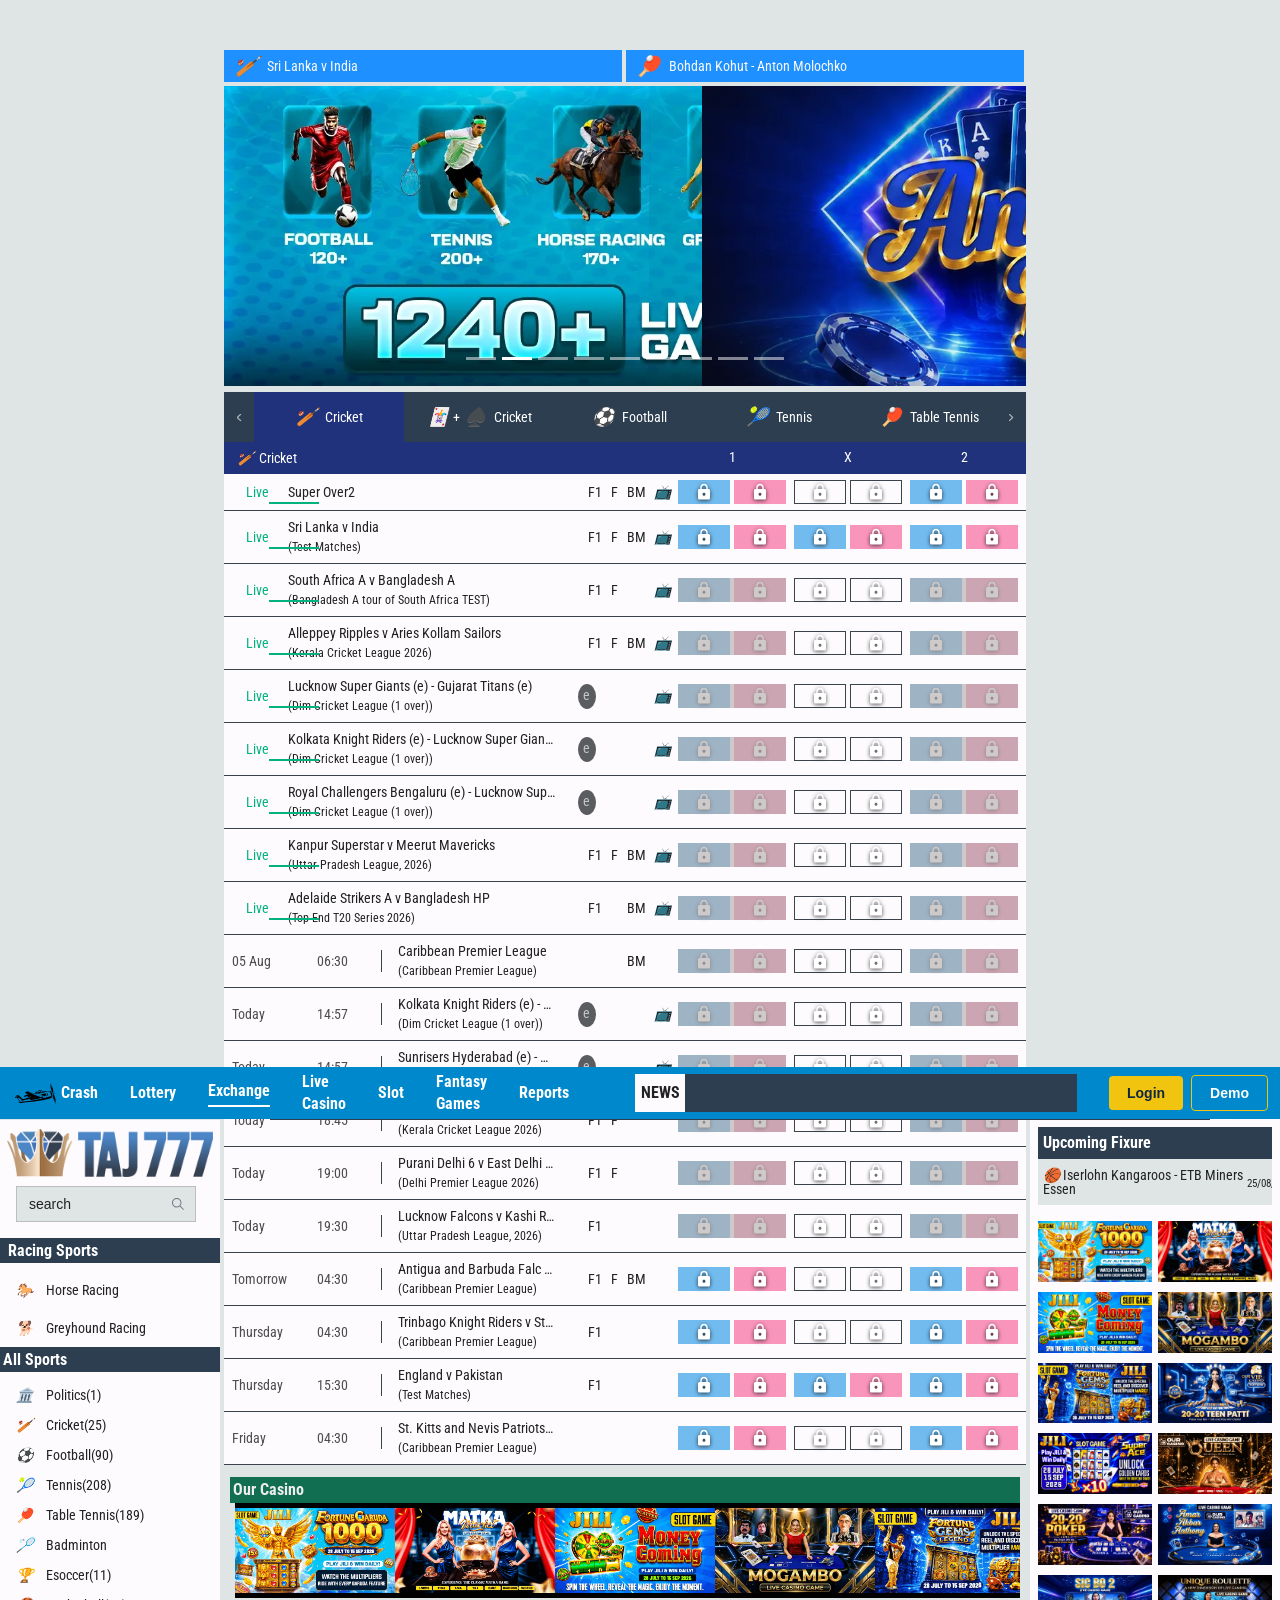
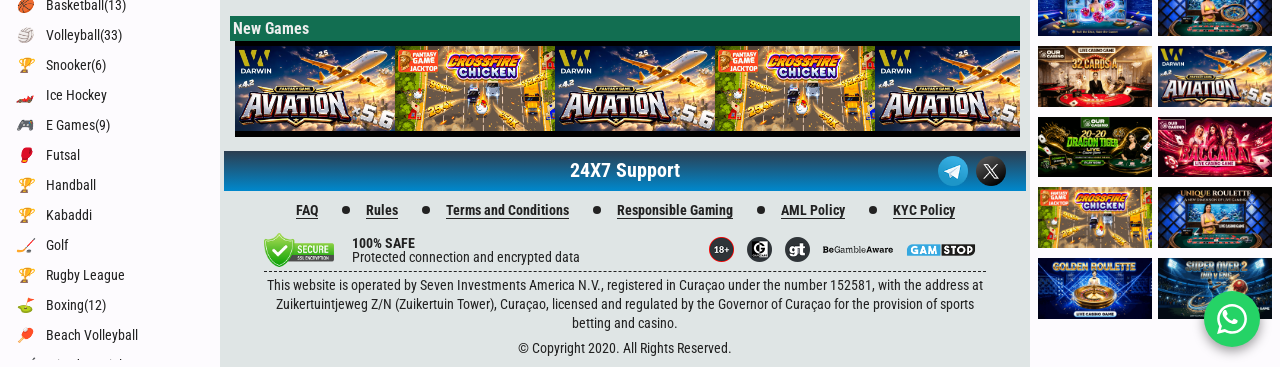
==== index.html @ 81fc6215 "Initial commit" ====
<!DOCTYPE html>

<html lang="en" data-theme="" style="--app-height: 100vh;"><head><meta http-equiv="Content-Type" content="text/html; charset=UTF-8"><title>TAJ777 - Cricket, Sports, Casino &amp; Exchange</title><meta name="theme-color" content="#0a2b4b"><meta name="viewport" content="width=device-width,initial-scale=1, maximum-scale=1, user-scalable=no"><link rel="icon" href="./sport_files/logo.png"><style>.balance,.bal-point,.username-info,.point-inner-user,.point-inner-user-bal,.point-inner-user-icons,.header-right,.header-right-point,.btn-login,.btn-demo{display:none !important;visibility:hidden !important;opacity:0 !important;width:0 !important;height:0 !important;overflow:hidden !important}</style><script>(function(){function r(){['.balance','.bal-point','.username-info','.point-inner-user','.point-inner-user-bal','.point-inner-user-icons','.header-right','.header-right-point'].forEach(s=>document.querySelectorAll(s).forEach(e=>e.remove()))}r();document.addEventListener('DOMContentLoaded',r);setTimeout(r,500);setTimeout(r,1500);const h=document.querySelector('header,.header,.header-top');if(h)new MutationObserver(r).observe(h,{childList:true,subtree:true});})()</script><script src="./sport_files/jquery-3.5.1.min.js.download" integrity="sha256-9/aliU8dGd2tb6OSsuzixeV4y/faTqgFtohetphbbj0=" crossorigin="anonymous" type="text/javascript"></script>
<meta name="google-site-verification" content="1-OTLyZAJlIJIV-eXb4fE2GE57vMJOeX9lQuMz_2U-U">


<script src="./sport_files/lottie_svg.min.js.download" type="text/javascript"></script><script async="" type="text/javascript">document.onreadystatechange = function () {
  var state = document.readyState
  if (state == 'complete') {
    document.querySelector('.point-main-loader').style.display = 'none';
  }
}</script><link rel="stylesheet" href="./sport_files/all.css"><link rel="stylesheet" href="./sport_files/bootstrap.min.css"><link rel="stylesheet" href="./sport_files/animate.css@3.5.1"><link rel="stylesheet" href="./sport_files/owl.carousel.min.css"><link rel="stylesheet" href="./sport_files/owl.theme.default.min.css"><link rel="stylesheet" href="./sport_files/control.css"><link rel="stylesheet" href="./sport_files/color.css"><link rel="stylesheet" href="./sport_files/style.css"><link rel="stylesheet" href="./sport_files/animation.css"><link rel="stylesheet" href="./sport_files/animation-mobile.css"><link rel="stylesheet" href="./sport_files/responsive.css"><link rel="stylesheet" href="./sport_files/main.css"><link rel="stylesheet" href="./sport_files/css2"><link rel="stylesheet" href="./sport_files/point-custom.css"><link rel="stylesheet" href="./sport_files/theme.css"><link rel="stylesheet" href="./sport_files/custom.css"><script type="text/javascript"></script><style>:root{--swal2-outline: 0 0 0 3px rgba(100, 150, 200, 0.5);--swal2-container-padding: 0.625em;--swal2-backdrop: rgba(0, 0, 0, 0.4);--swal2-backdrop-transition: background-color 0.15s;--swal2-width: 32em;--swal2-padding: 0 0 1.25em;--swal2-border: none;--swal2-border-radius: 0.3125rem;--swal2-background: white;--swal2-color: #545454;--swal2-show-animation: swal2-show 0.3s;--swal2-hide-animation: swal2-hide 0.15s forwards;--swal2-icon-zoom: 1;--swal2-title-padding: 0.8em 1em 0;--swal2-html-container-padding: 1em 1.6em 0.3em;--swal2-input-border: 1px solid #d9d9d9;--swal2-input-border-radius: 0.1875em;--swal2-input-box-shadow: inset 0 1px 1px rgba(0, 0, 0, 0.06), 0 0 0 3px transparent;--swal2-input-background: transparent;--swal2-input-transition: border-color 0.2s, box-shadow 0.2s;--swal2-input-hover-box-shadow: inset 0 1px 1px rgba(0, 0, 0, 0.06), 0 0 0 3px transparent;--swal2-input-focus-border: 1px solid #b4dbed;--swal2-input-focus-box-shadow: inset 0 1px 1px rgba(0, 0, 0, 0.06), 0 0 0 3px rgba(100, 150, 200, 0.5);--swal2-progress-step-background: #add8e6;--swal2-validation-message-background: #f0f0f0;--swal2-validation-message-color: #666;--swal2-footer-border-color: #eee;--swal2-footer-background: transparent;--swal2-footer-color: inherit;--swal2-timer-progress-bar-background: rgba(0, 0, 0, 0.3);--swal2-close-button-position: initial;--swal2-close-button-inset: auto;--swal2-close-button-font-size: 2.5em;--swal2-close-button-color: #ccc;--swal2-close-button-transition: color 0.2s, box-shadow 0.2s;--swal2-close-button-outline: initial;--swal2-close-button-box-shadow: inset 0 0 0 3px transparent;--swal2-close-button-focus-box-shadow: inset var(--swal2-outline);--swal2-close-button-hover-transform: none;--swal2-actions-justify-content: center;--swal2-actions-width: auto;--swal2-actions-margin: 1.25em auto 0;--swal2-actions-padding: 0;--swal2-actions-border-radius: 0;--swal2-actions-background: transparent;--swal2-action-button-transition: background-color 0.2s, box-shadow 0.2s;--swal2-action-button-hover: black 10%;--swal2-action-button-active: black 10%;--swal2-confirm-button-box-shadow: none;--swal2-confirm-button-border-radius: 0.25em;--swal2-confirm-button-background-color: #7066e0;--swal2-confirm-button-color: #fff;--swal2-deny-button-box-shadow: none;--swal2-deny-button-border-radius: 0.25em;--swal2-deny-button-background-color: #dc3741;--swal2-deny-button-color: #fff;--swal2-cancel-button-box-shadow: none;--swal2-cancel-button-border-radius: 0.25em;--swal2-cancel-button-background-color: #6e7881;--swal2-cancel-button-color: #fff;--swal2-toast-show-animation: swal2-toast-show 0.5s;--swal2-toast-hide-animation: swal2-toast-hide 0.1s forwards;--swal2-toast-border: none;--swal2-toast-box-shadow: 0 0 1px hsl(0deg 0% 0% / 0.075), 0 1px 2px hsl(0deg 0% 0% / 0.075), 1px 2px 4px hsl(0deg 0% 0% / 0.075), 1px 3px 8px hsl(0deg 0% 0% / 0.075), 2px 4px 16px hsl(0deg 0% 0% / 0.075)}[data-swal2-theme=dark]{--swal2-dark-theme-black: #19191a;--swal2-dark-theme-white: #e1e1e1;--swal2-background: var(--swal2-dark-theme-black);--swal2-color: var(--swal2-dark-theme-white);--swal2-footer-border-color: #555;--swal2-input-background: color-mix(in srgb, var(--swal2-dark-theme-black), var(--swal2-dark-theme-white) 10%);--swal2-validation-message-background: color-mix( in srgb, var(--swal2-dark-theme-black), var(--swal2-dark-theme-white) 10% );--swal2-validation-message-color: var(--swal2-dark-theme-white);--swal2-timer-progress-bar-background: rgba(255, 255, 255, 0.7)}@media(prefers-color-scheme: dark){[data-swal2-theme=auto]{--swal2-dark-theme-black: #19191a;--swal2-dark-theme-white: #e1e1e1;--swal2-background: var(--swal2-dark-theme-black);--swal2-color: var(--swal2-dark-theme-white);--swal2-footer-border-color: #555;--swal2-input-background: color-mix(in srgb, var(--swal2-dark-theme-black), var(--swal2-dark-theme-white) 10%);--swal2-validation-message-background: color-mix( in srgb, var(--swal2-dark-theme-black), var(--swal2-dark-theme-white) 10% );--swal2-validation-message-color: var(--swal2-dark-theme-white);--swal2-timer-progress-bar-background: rgba(255, 255, 255, 0.7)}}body.swal2-shown:not(.swal2-no-backdrop,.swal2-toast-shown){overflow:hidden}body.swal2-height-auto{height:auto !important}body.swal2-no-backdrop .swal2-container{background-color:rgba(0,0,0,0) !important;pointer-events:none}body.swal2-no-backdrop .swal2-container .swal2-popup{pointer-events:auto}body.swal2-no-backdrop .swal2-container .swal2-modal{box-shadow:0 0 10px var(--swal2-backdrop)}body.swal2-toast-shown .swal2-container{box-sizing:border-box;width:360px;max-width:100%;background-color:rgba(0,0,0,0);pointer-events:none}body.swal2-toast-shown .swal2-container.swal2-top{inset:0 auto auto 50%;transform:translateX(-50%)}body.swal2-toast-shown .swal2-container.swal2-top-end,body.swal2-toast-shown .swal2-container.swal2-top-right{inset:0 0 auto auto}body.swal2-toast-shown .swal2-container.swal2-top-start,body.swal2-toast-shown .swal2-container.swal2-top-left{inset:0 auto auto 0}body.swal2-toast-shown .swal2-container.swal2-center-start,body.swal2-toast-shown .swal2-container.swal2-center-left{inset:50% auto auto 0;transform:translateY(-50%)}body.swal2-toast-shown .swal2-container.swal2-center{inset:50% auto auto 50%;transform:translate(-50%, -50%)}body.swal2-toast-shown .swal2-container.swal2-center-end,body.swal2-toast-shown .swal2-container.swal2-center-right{inset:50% 0 auto auto;transform:translateY(-50%)}body.swal2-toast-shown .swal2-container.swal2-bottom-start,body.swal2-toast-shown .swal2-container.swal2-bottom-left{inset:auto auto 0 0}body.swal2-toast-shown .swal2-container.swal2-bottom{inset:auto auto 0 50%;transform:translateX(-50%)}body.swal2-toast-shown .swal2-container.swal2-bottom-end,body.swal2-toast-shown .swal2-container.swal2-bottom-right{inset:auto 0 0 auto}@media print{body.swal2-shown:not(.swal2-no-backdrop,.swal2-toast-shown){overflow-y:scroll !important}body.swal2-shown:not(.swal2-no-backdrop,.swal2-toast-shown)>[aria-hidden=true]{display:none}body.swal2-shown:not(.swal2-no-backdrop,.swal2-toast-shown) .swal2-container{position:static !important}}div:where(.swal2-container){display:grid;position:fixed;z-index:1060;inset:0;box-sizing:border-box;grid-template-areas:"top-start     top            top-end" "center-start  center         center-end" "bottom-start  bottom-center  bottom-end";grid-template-rows:minmax(min-content, auto) minmax(min-content, auto) minmax(min-content, auto);height:100%;padding:var(--swal2-container-padding);overflow-x:hidden;transition:var(--swal2-backdrop-transition);-webkit-overflow-scrolling:touch}div:where(.swal2-container).swal2-backdrop-show,div:where(.swal2-container).swal2-noanimation{background:var(--swal2-backdrop)}div:where(.swal2-container).swal2-backdrop-hide{background:rgba(0,0,0,0) !important}div:where(.swal2-container).swal2-top-start,div:where(.swal2-container).swal2-center-start,div:where(.swal2-container).swal2-bottom-start{grid-template-columns:minmax(0, 1fr) auto auto}div:where(.swal2-container).swal2-top,div:where(.swal2-container).swal2-center,div:where(.swal2-container).swal2-bottom{grid-template-columns:auto minmax(0, 1fr) auto}div:where(.swal2-container).swal2-top-end,div:where(.swal2-container).swal2-center-end,div:where(.swal2-container).swal2-bottom-end{grid-template-columns:auto auto minmax(0, 1fr)}div:where(.swal2-container).swal2-top-start>.swal2-popup{align-self:start}div:where(.swal2-container).swal2-top>.swal2-popup{grid-column:2;place-self:start center}div:where(.swal2-container).swal2-top-end>.swal2-popup,div:where(.swal2-container).swal2-top-right>.swal2-popup{grid-column:3;place-self:start end}div:where(.swal2-container).swal2-center-start>.swal2-popup,div:where(.swal2-container).swal2-center-left>.swal2-popup{grid-row:2;align-self:center}div:where(.swal2-container).swal2-center>.swal2-popup{grid-column:2;grid-row:2;place-self:center center}div:where(.swal2-container).swal2-center-end>.swal2-popup,div:where(.swal2-container).swal2-center-right>.swal2-popup{grid-column:3;grid-row:2;place-self:center end}div:where(.swal2-container).swal2-bottom-start>.swal2-popup,div:where(.swal2-container).swal2-bottom-left>.swal2-popup{grid-column:1;grid-row:3;align-self:end}div:where(.swal2-container).swal2-bottom>.swal2-popup{grid-column:2;grid-row:3;place-self:end center}div:where(.swal2-container).swal2-bottom-end>.swal2-popup,div:where(.swal2-container).swal2-bottom-right>.swal2-popup{grid-column:3;grid-row:3;place-self:end end}div:where(.swal2-container).swal2-grow-row>.swal2-popup,div:where(.swal2-container).swal2-grow-fullscreen>.swal2-popup{grid-column:1/4;width:100%}div:where(.swal2-container).swal2-grow-column>.swal2-popup,div:where(.swal2-container).swal2-grow-fullscreen>.swal2-popup{grid-row:1/4;align-self:stretch}div:where(.swal2-container).swal2-no-transition{transition:none !important}div:where(.swal2-container)[popover]{width:auto;border:0}div:where(.swal2-container) div:where(.swal2-popup){display:none;position:relative;box-sizing:border-box;grid-template-columns:minmax(0, 100%);width:var(--swal2-width);max-width:100%;padding:var(--swal2-padding);border:var(--swal2-border);border-radius:var(--swal2-border-radius);background:var(--swal2-background);color:var(--swal2-color);font-family:inherit;font-size:1rem}div:where(.swal2-container) div:where(.swal2-popup):focus{outline:none}div:where(.swal2-container) div:where(.swal2-popup).swal2-loading{overflow-y:hidden}div:where(.swal2-container) div:where(.swal2-popup).swal2-draggable{cursor:grab}div:where(.swal2-container) div:where(.swal2-popup).swal2-draggable div:where(.swal2-icon){cursor:grab}div:where(.swal2-container) div:where(.swal2-popup).swal2-dragging{cursor:grabbing}div:where(.swal2-container) div:where(.swal2-popup).swal2-dragging div:where(.swal2-icon){cursor:grabbing}div:where(.swal2-container) h2:where(.swal2-title){position:relative;max-width:100%;margin:0;padding:var(--swal2-title-padding);color:inherit;font-size:1.875em;font-weight:600;text-align:center;text-transform:none;overflow-wrap:break-word;cursor:initial}div:where(.swal2-container) div:where(.swal2-actions){display:flex;z-index:1;box-sizing:border-box;flex-wrap:wrap;align-items:center;justify-content:var(--swal2-actions-justify-content);width:var(--swal2-actions-width);margin:var(--swal2-actions-margin);padding:var(--swal2-actions-padding);border-radius:var(--swal2-actions-border-radius);background:var(--swal2-actions-background)}div:where(.swal2-container) div:where(.swal2-loader){display:none;align-items:center;justify-content:center;width:2.2em;height:2.2em;margin:0 1.875em;animation:swal2-rotate-loading 1.5s linear 0s infinite normal;border-width:.25em;border-style:solid;border-radius:100%;border-color:#2778c4 rgba(0,0,0,0) #2778c4 rgba(0,0,0,0)}div:where(.swal2-container) button:where(.swal2-styled){margin:.3125em;padding:.625em 1.1em;transition:var(--swal2-action-button-transition);border:none;box-shadow:0 0 0 3px rgba(0,0,0,0);font-weight:500}div:where(.swal2-container) button:where(.swal2-styled):not([disabled]){cursor:pointer}div:where(.swal2-container) button:where(.swal2-styled):where(.swal2-confirm){border-radius:var(--swal2-confirm-button-border-radius);background:initial;background-color:var(--swal2-confirm-button-background-color);box-shadow:var(--swal2-confirm-button-box-shadow);color:var(--swal2-confirm-button-color);font-size:1em}div:where(.swal2-container) button:where(.swal2-styled):where(.swal2-confirm):hover{background-color:color-mix(in srgb, var(--swal2-confirm-button-background-color), var(--swal2-action-button-hover))}div:where(.swal2-container) button:where(.swal2-styled):where(.swal2-confirm):active{background-color:color-mix(in srgb, var(--swal2-confirm-button-background-color), var(--swal2-action-button-active))}div:where(.swal2-container) button:where(.swal2-styled):where(.swal2-deny){border-radius:var(--swal2-deny-button-border-radius);background:initial;background-color:var(--swal2-deny-button-background-color);box-shadow:var(--swal2-deny-button-box-shadow);color:var(--swal2-deny-button-color);font-size:1em}div:where(.swal2-container) button:where(.swal2-styled):where(.swal2-deny):hover{background-color:color-mix(in srgb, var(--swal2-deny-button-background-color), var(--swal2-action-button-hover))}div:where(.swal2-container) button:where(.swal2-styled):where(.swal2-deny):active{background-color:color-mix(in srgb, var(--swal2-deny-button-background-color), var(--swal2-action-button-active))}div:where(.swal2-container) button:where(.swal2-styled):where(.swal2-cancel){border-radius:var(--swal2-cancel-button-border-radius);background:initial;background-color:var(--swal2-cancel-button-background-color);box-shadow:var(--swal2-cancel-button-box-shadow);color:var(--swal2-cancel-button-color);font-size:1em}div:where(.swal2-container) button:where(.swal2-styled):where(.swal2-cancel):hover{background-color:color-mix(in srgb, var(--swal2-cancel-button-background-color), var(--swal2-action-button-hover))}div:where(.swal2-container) button:where(.swal2-styled):where(.swal2-cancel):active{background-color:color-mix(in srgb, var(--swal2-cancel-button-background-color), var(--swal2-action-button-active))}div:where(.swal2-container) button:where(.swal2-styled):focus-visible{outline:none;box-shadow:var(--swal2-action-button-focus-box-shadow)}div:where(.swal2-container) button:where(.swal2-styled)[disabled]:not(.swal2-loading){opacity:.4}div:where(.swal2-container) button:where(.swal2-styled)::-moz-focus-inner{border:0}div:where(.swal2-container) div:where(.swal2-footer){margin:1em 0 0;padding:1em 1em 0;border-top:1px solid var(--swal2-footer-border-color);background:var(--swal2-footer-background);color:var(--swal2-footer-color);font-size:1em;text-align:center;cursor:initial}div:where(.swal2-container) .swal2-timer-progress-bar-container{position:absolute;right:0;bottom:0;left:0;grid-column:auto !important;overflow:hidden;border-bottom-right-radius:var(--swal2-border-radius);border-bottom-left-radius:var(--swal2-border-radius)}div:where(.swal2-container) div:where(.swal2-timer-progress-bar){width:100%;height:.25em;background:var(--swal2-timer-progress-bar-background)}div:where(.swal2-container) img:where(.swal2-image){max-width:100%;margin:2em auto 1em;cursor:initial}div:where(.swal2-container) button:where(.swal2-close){position:var(--swal2-close-button-position);inset:var(--swal2-close-button-inset);z-index:2;align-items:center;justify-content:center;width:1.2em;height:1.2em;margin-top:0;margin-right:0;margin-bottom:-1.2em;padding:0;overflow:hidden;transition:var(--swal2-close-button-transition);border:none;border-radius:var(--swal2-border-radius);outline:var(--swal2-close-button-outline);background:rgba(0,0,0,0);color:var(--swal2-close-button-color);font-family:monospace;font-size:var(--swal2-close-button-font-size);cursor:pointer;justify-self:end}div:where(.swal2-container) button:where(.swal2-close):hover{transform:var(--swal2-close-button-hover-transform);background:rgba(0,0,0,0);color:#f27474}div:where(.swal2-container) button:where(.swal2-close):focus-visible{outline:none;box-shadow:var(--swal2-close-button-focus-box-shadow)}div:where(.swal2-container) button:where(.swal2-close)::-moz-focus-inner{border:0}div:where(.swal2-container) div:where(.swal2-html-container){z-index:1;justify-content:center;margin:0;padding:var(--swal2-html-container-padding);overflow:auto;color:inherit;font-size:1.125em;font-weight:normal;line-height:normal;text-align:center;overflow-wrap:break-word;word-break:break-word;cursor:initial}div:where(.swal2-container) input:where(.swal2-input),div:where(.swal2-container) input:where(.swal2-file),div:where(.swal2-container) textarea:where(.swal2-textarea),div:where(.swal2-container) select:where(.swal2-select),div:where(.swal2-container) div:where(.swal2-radio),div:where(.swal2-container) label:where(.swal2-checkbox){margin:1em 2em 3px}div:where(.swal2-container) input:where(.swal2-input),div:where(.swal2-container) input:where(.swal2-file),div:where(.swal2-container) textarea:where(.swal2-textarea){box-sizing:border-box;width:auto;transition:var(--swal2-input-transition);border:var(--swal2-input-border);border-radius:var(--swal2-input-border-radius);background:var(--swal2-input-background);box-shadow:var(--swal2-input-box-shadow);color:inherit;font-size:1.125em}div:where(.swal2-container) input:where(.swal2-input).swal2-inputerror,div:where(.swal2-container) input:where(.swal2-file).swal2-inputerror,div:where(.swal2-container) textarea:where(.swal2-textarea).swal2-inputerror{border-color:#f27474 !important;box-shadow:0 0 2px #f27474 !important}div:where(.swal2-container) input:where(.swal2-input):hover,div:where(.swal2-container) input:where(.swal2-file):hover,div:where(.swal2-container) textarea:where(.swal2-textarea):hover{box-shadow:var(--swal2-input-hover-box-shadow)}div:where(.swal2-container) input:where(.swal2-input):focus,div:where(.swal2-container) input:where(.swal2-file):focus,div:where(.swal2-container) textarea:where(.swal2-textarea):focus{border:var(--swal2-input-focus-border);outline:none;box-shadow:var(--swal2-input-focus-box-shadow)}div:where(.swal2-container) input:where(.swal2-input)::placeholder,div:where(.swal2-container) input:where(.swal2-file)::placeholder,div:where(.swal2-container) textarea:where(.swal2-textarea)::placeholder{color:#ccc}div:where(.swal2-container) .swal2-range{margin:1em 2em 3px;background:var(--swal2-background)}div:where(.swal2-container) .swal2-range input{width:80%}div:where(.swal2-container) .swal2-range output{width:20%;color:inherit;font-weight:600;text-align:center}div:where(.swal2-container) .swal2-range input,div:where(.swal2-container) .swal2-range output{height:2.625em;padding:0;font-size:1.125em;line-height:2.625em}div:where(.swal2-container) .swal2-input{height:2.625em;padding:0 .75em}div:where(.swal2-container) .swal2-file{width:75%;margin-right:auto;margin-left:auto;background:var(--swal2-input-background);font-size:1.125em}div:where(.swal2-container) .swal2-textarea{height:6.75em;padding:.75em}div:where(.swal2-container) .swal2-select{min-width:50%;max-width:100%;padding:.375em .625em;background:var(--swal2-input-background);color:inherit;font-size:1.125em}div:where(.swal2-container) .swal2-radio,div:where(.swal2-container) .swal2-checkbox{align-items:center;justify-content:center;background:var(--swal2-background);color:inherit}div:where(.swal2-container) .swal2-radio label,div:where(.swal2-container) .swal2-checkbox label{margin:0 .6em;font-size:1.125em}div:where(.swal2-container) .swal2-radio input,div:where(.swal2-container) .swal2-checkbox input{flex-shrink:0;margin:0 .4em}div:where(.swal2-container) label:where(.swal2-input-label){display:flex;justify-content:center;margin:1em auto 0}div:where(.swal2-container) div:where(.swal2-validation-message){align-items:center;justify-content:center;margin:1em 0 0;padding:.625em;overflow:hidden;background:var(--swal2-validation-message-background);color:var(--swal2-validation-message-color);font-size:1em;font-weight:300}div:where(.swal2-container) div:where(.swal2-validation-message)::before{content:"!";display:inline-block;width:1.5em;min-width:1.5em;height:1.5em;margin:0 .625em;border-radius:50%;background-color:#f27474;color:#fff;font-weight:600;line-height:1.5em;text-align:center}div:where(.swal2-container) .swal2-progress-steps{flex-wrap:wrap;align-items:center;max-width:100%;margin:1.25em auto;padding:0;background:rgba(0,0,0,0);font-weight:600}div:where(.swal2-container) .swal2-progress-steps li{display:inline-block;position:relative}div:where(.swal2-container) .swal2-progress-steps .swal2-progress-step{z-index:20;flex-shrink:0;width:2em;height:2em;border-radius:2em;background:#2778c4;color:#fff;line-height:2em;text-align:center}div:where(.swal2-container) .swal2-progress-steps .swal2-progress-step.swal2-active-progress-step{background:#2778c4}div:where(.swal2-container) .swal2-progress-steps .swal2-progress-step.swal2-active-progress-step~.swal2-progress-step{background:var(--swal2-progress-step-background);color:#fff}div:where(.swal2-container) .swal2-progress-steps .swal2-progress-step.swal2-active-progress-step~.swal2-progress-step-line{background:var(--swal2-progress-step-background)}div:where(.swal2-container) .swal2-progress-steps .swal2-progress-step-line{z-index:10;flex-shrink:0;width:2.5em;height:.4em;margin:0 -1px;background:#2778c4}div:where(.swal2-icon){position:relative;box-sizing:content-box;justify-content:center;width:5em;height:5em;margin:2.5em auto .6em;zoom:var(--swal2-icon-zoom);border:.25em solid rgba(0,0,0,0);border-radius:50%;border-color:#000;font-family:inherit;line-height:5em;cursor:default;user-select:none}div:where(.swal2-icon) .swal2-icon-content{display:flex;align-items:center;font-size:3.75em}div:where(.swal2-icon).swal2-error{border-color:#f27474;color:#f27474}div:where(.swal2-icon).swal2-error .swal2-x-mark{position:relative;flex-grow:1}div:where(.swal2-icon).swal2-error [class^=swal2-x-mark-line]{display:block;position:absolute;top:2.3125em;width:2.9375em;height:.3125em;border-radius:.125em;background-color:#f27474}div:where(.swal2-icon).swal2-error [class^=swal2-x-mark-line][class$=left]{left:1.0625em;transform:rotate(45deg)}div:where(.swal2-icon).swal2-error [class^=swal2-x-mark-line][class$=right]{right:1em;transform:rotate(-45deg)}div:where(.swal2-icon).swal2-error.swal2-icon-show{animation:swal2-animate-error-icon .5s}div:where(.swal2-icon).swal2-error.swal2-icon-show .swal2-x-mark{animation:swal2-animate-error-x-mark .5s}div:where(.swal2-icon).swal2-warning{border-color:#f8bb86;color:#f8bb86}div:where(.swal2-icon).swal2-warning.swal2-icon-show{animation:swal2-animate-error-icon .5s}div:where(.swal2-icon).swal2-warning.swal2-icon-show .swal2-icon-content{animation:swal2-animate-i-mark .5s}div:where(.swal2-icon).swal2-info{border-color:#3fc3ee;color:#3fc3ee}div:where(.swal2-icon).swal2-info.swal2-icon-show{animation:swal2-animate-error-icon .5s}div:where(.swal2-icon).swal2-info.swal2-icon-show .swal2-icon-content{animation:swal2-animate-i-mark .8s}div:where(.swal2-icon).swal2-question{border-color:#87adbd;color:#87adbd}div:where(.swal2-icon).swal2-question.swal2-icon-show{animation:swal2-animate-error-icon .5s}div:where(.swal2-icon).swal2-question.swal2-icon-show .swal2-icon-content{animation:swal2-animate-question-mark .8s}div:where(.swal2-icon).swal2-success{border-color:#a5dc86;color:#a5dc86}div:where(.swal2-icon).swal2-success [class^=swal2-success-circular-line]{position:absolute;width:3.75em;height:7.5em;border-radius:50%}div:where(.swal2-icon).swal2-success [class^=swal2-success-circular-line][class$=left]{top:-0.4375em;left:-2.0635em;transform:rotate(-45deg);transform-origin:3.75em 3.75em;border-radius:7.5em 0 0 7.5em}div:where(.swal2-icon).swal2-success [class^=swal2-success-circular-line][class$=right]{top:-0.6875em;left:1.875em;transform:rotate(-45deg);transform-origin:0 3.75em;border-radius:0 7.5em 7.5em 0}div:where(.swal2-icon).swal2-success .swal2-success-ring{position:absolute;z-index:2;top:-0.25em;left:-0.25em;box-sizing:content-box;width:100%;height:100%;border:.25em solid rgba(165,220,134,.3);border-radius:50%}div:where(.swal2-icon).swal2-success .swal2-success-fix{position:absolute;z-index:1;top:.5em;left:1.625em;width:.4375em;height:5.625em;transform:rotate(-45deg)}div:where(.swal2-icon).swal2-success [class^=swal2-success-line]{display:block;position:absolute;z-index:2;height:.3125em;border-radius:.125em;background-color:#a5dc86}div:where(.swal2-icon).swal2-success [class^=swal2-success-line][class$=tip]{top:2.875em;left:.8125em;width:1.5625em;transform:rotate(45deg)}div:where(.swal2-icon).swal2-success [class^=swal2-success-line][class$=long]{top:2.375em;right:.5em;width:2.9375em;transform:rotate(-45deg)}div:where(.swal2-icon).swal2-success.swal2-icon-show .swal2-success-line-tip{animation:swal2-animate-success-line-tip .75s}div:where(.swal2-icon).swal2-success.swal2-icon-show .swal2-success-line-long{animation:swal2-animate-success-line-long .75s}div:where(.swal2-icon).swal2-success.swal2-icon-show .swal2-success-circular-line-right{animation:swal2-rotate-success-circular-line 4.25s ease-in}[class^=swal2]{-webkit-tap-highlight-color:rgba(0,0,0,0)}.swal2-show{animation:var(--swal2-show-animation)}.swal2-hide{animation:var(--swal2-hide-animation)}.swal2-noanimation{transition:none}.swal2-scrollbar-measure{position:absolute;top:-9999px;width:50px;height:50px;overflow:scroll}.swal2-rtl .swal2-close{margin-right:initial;margin-left:0}.swal2-rtl .swal2-timer-progress-bar{right:0;left:auto}.swal2-toast{box-sizing:border-box;grid-column:1/4 !important;grid-row:1/4 !important;grid-template-columns:min-content auto min-content;padding:1em;overflow-y:hidden;border:var(--swal2-toast-border);background:var(--swal2-background);box-shadow:var(--swal2-toast-box-shadow);pointer-events:auto}.swal2-toast>*{grid-column:2}.swal2-toast h2:where(.swal2-title){margin:.5em 1em;padding:0;font-size:1em;text-align:initial}.swal2-toast .swal2-loading{justify-content:center}.swal2-toast input:where(.swal2-input){height:2em;margin:.5em;font-size:1em}.swal2-toast .swal2-validation-message{font-size:1em}.swal2-toast div:where(.swal2-footer){margin:.5em 0 0;padding:.5em 0 0;font-size:.8em}.swal2-toast button:where(.swal2-close){grid-column:3/3;grid-row:1/99;align-self:center;width:.8em;height:.8em;margin:0;font-size:2em}.swal2-toast div:where(.swal2-html-container){margin:.5em 1em;padding:0;overflow:initial;font-size:1em;text-align:initial}.swal2-toast div:where(.swal2-html-container):empty{padding:0}.swal2-toast .swal2-loader{grid-column:1;grid-row:1/99;align-self:center;width:2em;height:2em;margin:.25em}.swal2-toast .swal2-icon{grid-column:1;grid-row:1/99;align-self:center;width:2em;min-width:2em;height:2em;margin:0 .5em 0 0}.swal2-toast .swal2-icon .swal2-icon-content{display:flex;align-items:center;font-size:1.8em;font-weight:bold}.swal2-toast .swal2-icon.swal2-success .swal2-success-ring{width:2em;height:2em}.swal2-toast .swal2-icon.swal2-error [class^=swal2-x-mark-line]{top:.875em;width:1.375em}.swal2-toast .swal2-icon.swal2-error [class^=swal2-x-mark-line][class$=left]{left:.3125em}.swal2-toast .swal2-icon.swal2-error [class^=swal2-x-mark-line][class$=right]{right:.3125em}.swal2-toast div:where(.swal2-actions){justify-content:flex-start;height:auto;margin:0;margin-top:.5em;padding:0 .5em}.swal2-toast button:where(.swal2-styled){margin:.25em .5em;padding:.4em .6em;font-size:1em}.swal2-toast .swal2-success{border-color:#a5dc86}.swal2-toast .swal2-success [class^=swal2-success-circular-line]{position:absolute;width:1.6em;height:3em;border-radius:50%}.swal2-toast .swal2-success [class^=swal2-success-circular-line][class$=left]{top:-0.8em;left:-0.5em;transform:rotate(-45deg);transform-origin:2em 2em;border-radius:4em 0 0 4em}.swal2-toast .swal2-success [class^=swal2-success-circular-line][class$=right]{top:-0.25em;left:.9375em;transform-origin:0 1.5em;border-radius:0 4em 4em 0}.swal2-toast .swal2-success .swal2-success-ring{width:2em;height:2em}.swal2-toast .swal2-success .swal2-success-fix{top:0;left:.4375em;width:.4375em;height:2.6875em}.swal2-toast .swal2-success [class^=swal2-success-line]{height:.3125em}.swal2-toast .swal2-success [class^=swal2-success-line][class$=tip]{top:1.125em;left:.1875em;width:.75em}.swal2-toast .swal2-success [class^=swal2-success-line][class$=long]{top:.9375em;right:.1875em;width:1.375em}.swal2-toast .swal2-success.swal2-icon-show .swal2-success-line-tip{animation:swal2-toast-animate-success-line-tip .75s}.swal2-toast .swal2-success.swal2-icon-show .swal2-success-line-long{animation:swal2-toast-animate-success-line-long .75s}.swal2-toast.swal2-show{animation:var(--swal2-toast-show-animation)}.swal2-toast.swal2-hide{animation:var(--swal2-toast-hide-animation)}@keyframes swal2-show{0%{transform:translate3d(0, -50px, 0) scale(0.9);opacity:0}100%{transform:translate3d(0, 0, 0) scale(1);opacity:1}}@keyframes swal2-hide{0%{transform:translate3d(0, 0, 0) scale(1);opacity:1}100%{transform:translate3d(0, -50px, 0) scale(0.9);opacity:0}}@keyframes swal2-animate-success-line-tip{0%{top:1.1875em;left:.0625em;width:0}54%{top:1.0625em;left:.125em;width:0}70%{top:2.1875em;left:-0.375em;width:3.125em}84%{top:3em;left:1.3125em;width:1.0625em}100%{top:2.8125em;left:.8125em;width:1.5625em}}@keyframes swal2-animate-success-line-long{0%{top:3.375em;right:2.875em;width:0}65%{top:3.375em;right:2.875em;width:0}84%{top:2.1875em;right:0;width:3.4375em}100%{top:2.375em;right:.5em;width:2.9375em}}@keyframes swal2-rotate-success-circular-line{0%{transform:rotate(-45deg)}5%{transform:rotate(-45deg)}12%{transform:rotate(-405deg)}100%{transform:rotate(-405deg)}}@keyframes swal2-animate-error-x-mark{0%{margin-top:1.625em;transform:scale(0.4);opacity:0}50%{margin-top:1.625em;transform:scale(0.4);opacity:0}80%{margin-top:-0.375em;transform:scale(1.15)}100%{margin-top:0;transform:scale(1);opacity:1}}@keyframes swal2-animate-error-icon{0%{transform:rotateX(100deg);opacity:0}100%{transform:rotateX(0deg);opacity:1}}@keyframes swal2-rotate-loading{0%{transform:rotate(0deg)}100%{transform:rotate(360deg)}}@keyframes swal2-animate-question-mark{0%{transform:rotateY(-360deg)}100%{transform:rotateY(0)}}@keyframes swal2-animate-i-mark{0%{transform:rotateZ(45deg);opacity:0}25%{transform:rotateZ(-25deg);opacity:.4}50%{transform:rotateZ(15deg);opacity:.8}75%{transform:rotateZ(-5deg);opacity:1}100%{transform:rotateX(0);opacity:1}}@keyframes swal2-toast-show{0%{transform:translateY(-0.625em) rotateZ(2deg)}33%{transform:translateY(0) rotateZ(-2deg)}66%{transform:translateY(0.3125em) rotateZ(2deg)}100%{transform:translateY(0) rotateZ(0deg)}}@keyframes swal2-toast-hide{100%{transform:rotateZ(1deg);opacity:0}}@keyframes swal2-toast-animate-success-line-tip{0%{top:.5625em;left:.0625em;width:0}54%{top:.125em;left:.125em;width:0}70%{top:.625em;left:-0.25em;width:1.625em}84%{top:1.0625em;left:.75em;width:.5em}100%{top:1.125em;left:.1875em;width:.75em}}@keyframes swal2-toast-animate-success-line-long{0%{top:1.625em;right:1.375em;width:0}65%{top:1.25em;right:.9375em;width:0}84%{top:.9375em;right:0;width:1.125em}100%{top:.9375em;right:.1875em;width:1.375em}}</style><style type="text/css">.hooper-slide {
  flex-shrink: 0;
  height: 100%;
  margin: 0;
  padding: 0;
  list-style: none;
}
.hooper-progress {
  position: absolute;
  top: 0;
  right: 0;
  left: 0;
  height: 4px;
  background-color: #efefef;
}
.hooper-progress-inner {
  height: 100%;
  background-color: #4285f4;
  transition: 300ms;
}
.hooper-pagination {
  position: absolute;
  bottom: 0;
  right: 50%;
  transform: translateX(50%);
  display: flex;
  padding: 5px 10px;
}
.hooper-indicators {
  display: flex;
  list-style: none;
  margin: 0;
  padding: 0;
}
.hooper-indicator:hover,
.hooper-indicator.is-active {
  background-color: #4285f4;
}
.hooper-indicator {
  margin: 0 2px;
  width: 12px;
  height: 4px;
  border-radius: 4px;
  border: none;
  padding: 0;
  background-color: #fff;
  cursor: pointer;
}
.hooper-pagination.is-vertical {
  bottom: auto;
  right: 0;
  top: 50%;
  transform: translateY(-50%);
}
.hooper-pagination.is-vertical .hooper-indicators {
  flex-direction: column;
}
.hooper-pagination.is-vertical .hooper-indicator {
  width: 6px;
}
.hooper-next,
.hooper-prev {
  background-color: transparent;
  border: none;
  padding: 1em;
  position: absolute;
  top: 50%;
  transform: translateY(-50%);
  cursor: pointer;
}
.hooper-next.is-disabled,
.hooper-prev.is-disabled {
  opacity: 0.3;
  cursor: not-allowed;
}
.hooper-next {
  right: 0;
}
.hooper-prev {
  left: 0;
}
.hooper-navigation.is-vertical .hooper-next {
  top: auto;
  bottom: 0;
  transform: initial;
}
.hooper-navigation.is-vertical .hooper-prev {
  top: 0;
  bottom: auto;
  right: 0;
  left: auto;
  transform: initial;
}
.hooper-navigation.is-rtl .hooper-prev {
  left: auto;
  right: 0;
}
.hooper-navigation.is-rtl .hooper-next {
  right: auto;
  left: 0;
}
.hooper {
  position: relative;
  box-sizing: border-box;
  width: 100%;
  height: 200px;
}
.hooper * {
  box-sizing: border-box;
}
.hooper-list {
  overflow: hidden;
  width: 100%;
  height: 100%;
}
.hooper-track {
  display: flex;
  box-sizing: border-box;
  width: 100%;
  height: 100%;
  padding: 0;
  margin: 0;
}
.hooper.is-vertical .hooper-track {
  flex-direction: column;
  height: 200px;
}

.hooper.is-rtl {
  direction: rtl;
}

.hooper-sr-only {
  position: absolute;
  width: 1px;
  height: 1px;
  padding: 0;
  margin: -1px;
  overflow: hidden;
  clip: rect(0, 0, 0, 0);
  border: 0;
}</style><style type="text/css">
.lds-ripple .fa-spinner[data-v-64a48d79]{
  font-size: 30px;
}
/* .lds-dual-ring {
  display: inline-block;
  width: 80px;
  height: 80px;
}
.lds-dual-ring:after {
  content: " ";
  display: block;
  width: 64px;
  height: 64px;
  margin: 8px;
  border-radius: 50%;
  border: 6px solid #fff;
  border-color: #fff transparent #fff transparent;
  animation: lds-dual-ring 1.2s linear infinite;
}
@keyframes lds-dual-ring {
  0% {
    transform: rotate(0deg);
  }
  100% {
    transform: rotate(360deg);
  }
} */
</style><style type="text/css">.bg-primary-after[data-v-e59be3b4]:after,.bg-primary-before[data-v-e59be3b4]:before,.bg-primary[data-v-e59be3b4]{background-color:#1e90ff}.bg-primary-after-transparency[data-v-e59be3b4]:after,.bg-primary-before-transparency[data-v-e59be3b4]:before,.bg-primary-transparency[data-v-e59be3b4]{background-color:rgba(30,144,255,.5)}.bg-secondary-after[data-v-e59be3b4]:after,.bg-secondary-before[data-v-e59be3b4]:before,.bg-secondary[data-v-e59be3b4]{background-color:#747474}.bg-secondary-after-transparency[data-v-e59be3b4]:after,.bg-secondary-before-transparency[data-v-e59be3b4]:before,.bg-secondary-transparency[data-v-e59be3b4]{background-color:hsla(0,0%,45.5%,.5)}.bg-third-after[data-v-e59be3b4]:after,.bg-third-before[data-v-e59be3b4]:before,.bg-third[data-v-e59be3b4]{background-color:#ccc}.bg-third-after-transparency[data-v-e59be3b4]:after,.bg-third-before-transparency[data-v-e59be3b4]:before,.bg-third-transparency[data-v-e59be3b4]{background-color:hsla(0,0%,80%,.5)}.bg-success-after[data-v-e59be3b4]:after,.bg-success-before[data-v-e59be3b4]:before,.bg-success[data-v-e59be3b4]{background-color:#9acd32}.bg-success-after-transparency[data-v-e59be3b4]:after,.bg-success-before-transparency[data-v-e59be3b4]:before,.bg-success-transparency[data-v-e59be3b4]{background-color:rgba(154,205,50,.5)}.bg-danger-after[data-v-e59be3b4]:after,.bg-danger-before[data-v-e59be3b4]:before,.bg-danger[data-v-e59be3b4]{background-color:#ff4500}.bg-danger-after-transparency[data-v-e59be3b4]:after,.bg-danger-before-transparency[data-v-e59be3b4]:before,.bg-danger-transparency[data-v-e59be3b4]{background-color:rgba(255,69,0,.5)}.bg-grey-after[data-v-e59be3b4]:after,.bg-grey-before[data-v-e59be3b4]:before,.bg-grey[data-v-e59be3b4]{background-color:#999}.bg-grey-after-transparency[data-v-e59be3b4]:after,.bg-grey-before-transparency[data-v-e59be3b4]:before,.bg-grey-transparency[data-v-e59be3b4]{background-color:hsla(0,0%,60%,.5)}.bg-info-after[data-v-e59be3b4]:after,.bg-info-before[data-v-e59be3b4]:before,.bg-info[data-v-e59be3b4]{background-color:#17a2b8}.bg-info-after-transparency[data-v-e59be3b4]:after,.bg-info-before-transparency[data-v-e59be3b4]:before,.bg-info-transparency[data-v-e59be3b4]{background-color:rgba(23,162,184,.5)}.bg-warning-after[data-v-e59be3b4]:after,.bg-warning-before[data-v-e59be3b4]:before,.bg-warning[data-v-e59be3b4]{background-color:#ffa300}.bg-warning-after-transparency[data-v-e59be3b4]:after,.bg-warning-before-transparency[data-v-e59be3b4]:before,.bg-warning-transparency[data-v-e59be3b4]{background-color:rgba(255,163,0,.5)}.bg-light-after[data-v-e59be3b4]:after,.bg-light-before[data-v-e59be3b4]:before,.bg-light[data-v-e59be3b4]{background-color:#f5f5f5}.bg-light-after-transparency[data-v-e59be3b4]:after,.bg-light-before-transparency[data-v-e59be3b4]:before,.bg-light-transparency[data-v-e59be3b4]{background-color:hsla(0,0%,96.1%,.5)}.bg-dark-after[data-v-e59be3b4]:after,.bg-dark-before[data-v-e59be3b4]:before,.bg-dark[data-v-e59be3b4]{background-color:#24292e}.bg-dark-after-transparency[data-v-e59be3b4]:after,.bg-dark-before-transparency[data-v-e59be3b4]:before,.bg-dark-transparency[data-v-e59be3b4]{background-color:rgba(36,41,46,.5)}.bg-default-after[data-v-e59be3b4]:after,.bg-default-before[data-v-e59be3b4]:before,.bg-default[data-v-e59be3b4]{background-color:#ccc}.bg-default-after-transparency[data-v-e59be3b4]:after,.bg-default-before-transparency[data-v-e59be3b4]:before,.bg-default-transparency[data-v-e59be3b4]{background-color:hsla(0,0%,80%,.5)}.bg-white-after[data-v-e59be3b4]:after,.bg-white-before[data-v-e59be3b4]:before,.bg-white[data-v-e59be3b4]{background-color:#fff}.bg-white-after-transparency[data-v-e59be3b4]:after,.bg-white-before-transparency[data-v-e59be3b4]:before,.bg-white-transparency[data-v-e59be3b4]{background-color:hsla(0,0%,100%,.5)}.bg-black-after[data-v-e59be3b4]:after,.bg-black-before[data-v-e59be3b4]:before,.bg-black[data-v-e59be3b4]{background-color:#000}.bg-black-after-transparency[data-v-e59be3b4]:after,.bg-black-before-transparency[data-v-e59be3b4]:before,.bg-black-transparency[data-v-e59be3b4]{background-color:rgba(0,0,0,.5)}.fill-primary path[data-v-e59be3b4]{fill:#1e90ff}.fill-secondary path[data-v-e59be3b4]{fill:#747474}.fill-third path[data-v-e59be3b4]{fill:#ccc}.fill-success path[data-v-e59be3b4]{fill:#9acd32}.fill-danger path[data-v-e59be3b4]{fill:#ff4500}.fill-grey path[data-v-e59be3b4]{fill:#999}.fill-info path[data-v-e59be3b4]{fill:#17a2b8}.fill-warning path[data-v-e59be3b4]{fill:#ffa300}.fill-light path[data-v-e59be3b4]{fill:#f5f5f5}.fill-dark path[data-v-e59be3b4]{fill:#24292e}.fill-default path[data-v-e59be3b4]{fill:#ccc}.fill-white path[data-v-e59be3b4]{fill:#fff}.fill-black path[data-v-e59be3b4]{fill:#000}.label[data-v-e59be3b4]{border-radius:2px;padding:2px 4px;color:#fff;font-size:.714em}.label-primary[data-v-e59be3b4],.label[data-v-e59be3b4]{background-color:#1e90ff}.label-primary-outline[data-v-e59be3b4]{background-color:transparent;border:1px solid #1e90ff;color:#1e90ff}.label-secondary[data-v-e59be3b4]{background-color:#747474}.label-secondary-outline[data-v-e59be3b4]{background-color:transparent;border:1px solid #747474;color:#747474}.label-third[data-v-e59be3b4]{background-color:#ccc}.label-third-outline[data-v-e59be3b4]{background-color:transparent;border:1px solid #ccc;color:#ccc}.label-success[data-v-e59be3b4]{background-color:#9acd32}.label-success-outline[data-v-e59be3b4]{background-color:transparent;border:1px solid #9acd32;color:#9acd32}.label-danger[data-v-e59be3b4]{background-color:#ff4500}.label-danger-outline[data-v-e59be3b4]{background-color:transparent;border:1px solid #ff4500;color:#ff4500}.label-grey[data-v-e59be3b4]{background-color:#999}.label-grey-outline[data-v-e59be3b4]{background-color:transparent;border:1px solid #999;color:#999}.label-info[data-v-e59be3b4]{background-color:#17a2b8}.label-info-outline[data-v-e59be3b4]{background-color:transparent;border:1px solid #17a2b8;color:#17a2b8}.label-warning[data-v-e59be3b4]{background-color:#ffa300}.label-warning-outline[data-v-e59be3b4]{background-color:transparent;border:1px solid #ffa300;color:#ffa300}.label-light[data-v-e59be3b4]{background-color:#f5f5f5}.label-light-outline[data-v-e59be3b4]{background-color:transparent;border:1px solid #f5f5f5;color:#f5f5f5}.label-dark[data-v-e59be3b4]{background-color:#24292e}.label-dark-outline[data-v-e59be3b4]{background-color:transparent;border:1px solid #24292e;color:#24292e}.label-default[data-v-e59be3b4]{background-color:#ccc}.label-default-outline[data-v-e59be3b4]{background-color:transparent;border:1px solid #ccc;color:#ccc}.label-white[data-v-e59be3b4]{background-color:#fff}.label-white-outline[data-v-e59be3b4]{background-color:transparent;border:1px solid #fff;color:#fff}.label-black[data-v-e59be3b4]{background-color:#000}.label-black-outline[data-v-e59be3b4]{background-color:transparent;border:1px solid #000;color:#000}.dot[data-v-e59be3b4]{width:6px;height:6px;border-radius:6px}.dot-primary[data-v-e59be3b4],.dot[data-v-e59be3b4]{background-color:#1e90ff}.dot-primary-outline[data-v-e59be3b4]{background-color:transparent;border:1px solid #1e90ff;color:#1e90ff}.dot-secondary[data-v-e59be3b4]{background-color:#747474}.dot-secondary-outline[data-v-e59be3b4]{background-color:transparent;border:1px solid #747474;color:#747474}.dot-third[data-v-e59be3b4]{background-color:#ccc}.dot-third-outline[data-v-e59be3b4]{background-color:transparent;border:1px solid #ccc;color:#ccc}.dot-success[data-v-e59be3b4]{background-color:#9acd32}.dot-success-outline[data-v-e59be3b4]{background-color:transparent;border:1px solid #9acd32;color:#9acd32}.dot-danger[data-v-e59be3b4]{background-color:#ff4500}.dot-danger-outline[data-v-e59be3b4]{background-color:transparent;border:1px solid #ff4500;color:#ff4500}.dot-grey[data-v-e59be3b4]{background-color:#999}.dot-grey-outline[data-v-e59be3b4]{background-color:transparent;border:1px solid #999;color:#999}.dot-info[data-v-e59be3b4]{background-color:#17a2b8}.dot-info-outline[data-v-e59be3b4]{background-color:transparent;border:1px solid #17a2b8;color:#17a2b8}.dot-warning[data-v-e59be3b4]{background-color:#ffa300}.dot-warning-outline[data-v-e59be3b4]{background-color:transparent;border:1px solid #ffa300;color:#ffa300}.dot-light[data-v-e59be3b4]{background-color:#f5f5f5}.dot-light-outline[data-v-e59be3b4]{background-color:transparent;border:1px solid #f5f5f5;color:#f5f5f5}.dot-dark[data-v-e59be3b4]{background-color:#24292e}.dot-dark-outline[data-v-e59be3b4]{background-color:transparent;border:1px solid #24292e;color:#24292e}.dot-default[data-v-e59be3b4]{background-color:#ccc}.dot-default-outline[data-v-e59be3b4]{background-color:transparent;border:1px solid #ccc;color:#ccc}.dot-white[data-v-e59be3b4]{background-color:#fff}.dot-white-outline[data-v-e59be3b4]{background-color:transparent;border:1px solid #fff;color:#fff}.dot-black[data-v-e59be3b4]{background-color:#000}.dot-black-outline[data-v-e59be3b4]{background-color:transparent;border:1px solid #000;color:#000}a[data-v-e59be3b4]{color:#1e90ff;text-decoration:none}a[data-v-e59be3b4]:focus,a[data-v-e59be3b4]:hover{text-decoration:underline}.btn[data-v-e59be3b4]{border:1px solid transparent;outline:none;cursor:pointer;-webkit-transition:all .25s cubic-bezier(.645,.045,.355,1);transition:all .25s cubic-bezier(.645,.045,.355,1);background-color:#1e90ff;color:#fff;display:inline-block;border-radius:8px;line-height:1;-webkit-box-sizing:border-box;box-sizing:border-box;padding:12px 20px;font-size:1em;font-weight:inherit;margin:0;-webkit-user-select:none;-moz-user-select:none;-ms-user-select:none;user-select:none;width:auto;overflow:visible;-webkit-font-smoothing:inherit;text-decoration:none;-moz-osx-font-smoothing:inherit}.btn[data-v-e59be3b4]:focus,.btn[data-v-e59be3b4]:hover{background-color:#0077ea}.btn.active[data-v-e59be3b4]{background-color:#1e90ff}.btn.active[data-v-e59be3b4],.btn[data-v-e59be3b4]:focus{-webkit-box-shadow:0 0 0 .143rem rgba(30,144,255,.5);box-shadow:0 0 0 .143rem rgba(30,144,255,.5)}.btn.active[data-v-e59be3b4],.btn[data-v-e59be3b4]:focus,.btn[data-v-e59be3b4]:hover{text-decoration:none}.btn--rounded[data-v-e59be3b4]{border-radius:50px}.btn--block[data-v-e59be3b4]{width:100%}.btn--lg[data-v-e59be3b4]{padding:16px 22px;font-size:1.143em}.btn--md[data-v-e59be3b4]{padding:10px 20px;font-size:1em}.btn--sm[data-v-e59be3b4]{padding:9px 15px;font-size:.857em}.btn--mini[data-v-e59be3b4]{padding:7px 15px;font-size:.857em}.btn--fab[data-v-e59be3b4]{border-radius:50%;padding:0;height:40px;width:40px}.btn--fab.btn--lg[data-v-e59be3b4]{height:50px;width:50px}.btn--fab.btn--md[data-v-e59be3b4]{height:36px;width:36px}.btn--fab.btn--sm[data-v-e59be3b4]{height:32px;width:32px}.btn--fab.btn--mini[data-v-e59be3b4]{height:28px;width:28px}.btn--light[data-v-e59be3b4],.btn--white[data-v-e59be3b4]{color:#747474}.btn--primary[data-v-e59be3b4]{background-color:#1e90ff}.btn--primary[data-v-e59be3b4]:focus,.btn--primary[data-v-e59be3b4]:hover{background-color:#0077ea}.btn--primary.active[data-v-e59be3b4]{background-color:#1e90ff}.btn--primary.active[data-v-e59be3b4],.btn--primary[data-v-e59be3b4]:focus{-webkit-box-shadow:0 0 0 .143rem rgba(30,144,255,.5);box-shadow:0 0 0 .143rem rgba(30,144,255,.5)}.btn--primary--outline[data-v-e59be3b4]{background-color:rgba(30,144,255,.05);border:1px solid #1e90ff;color:#1e90ff}.btn--primary--outline.active[data-v-e59be3b4],.btn--primary--outline[data-v-e59be3b4]:focus,.btn--primary--outline[data-v-e59be3b4]:hover{background-color:#1e90ff;color:#fff}.btn--primary--outline.active[data-v-e59be3b4],.btn--primary--outline[data-v-e59be3b4]:focus{-webkit-box-shadow:0 0 0 .143rem rgba(30,144,255,.5);box-shadow:0 0 0 .143rem rgba(30,144,255,.5)}.btn--secondary[data-v-e59be3b4]{background-color:#747474}.btn--secondary[data-v-e59be3b4]:focus,.btn--secondary[data-v-e59be3b4]:hover{background-color:#5b5b5b}.btn--secondary.active[data-v-e59be3b4]{background-color:#747474}.btn--secondary.active[data-v-e59be3b4],.btn--secondary[data-v-e59be3b4]:focus{-webkit-box-shadow:0 0 0 .143rem hsla(0,0%,45.5%,.5);box-shadow:0 0 0 .143rem hsla(0,0%,45.5%,.5)}.btn--secondary--outline[data-v-e59be3b4]{background-color:hsla(0,0%,45.5%,.05);border:1px solid #747474;color:#747474}.btn--secondary--outline.active[data-v-e59be3b4],.btn--secondary--outline[data-v-e59be3b4]:focus,.btn--secondary--outline[data-v-e59be3b4]:hover{background-color:#747474;color:#fff}.btn--secondary--outline.active[data-v-e59be3b4],.btn--secondary--outline[data-v-e59be3b4]:focus{-webkit-box-shadow:0 0 0 .143rem hsla(0,0%,45.5%,.5);box-shadow:0 0 0 .143rem hsla(0,0%,45.5%,.5)}.btn--third[data-v-e59be3b4]{background-color:#ccc}.btn--third[data-v-e59be3b4]:focus,.btn--third[data-v-e59be3b4]:hover{background-color:#b3b3b3}.btn--third.active[data-v-e59be3b4]{background-color:#ccc}.btn--third.active[data-v-e59be3b4],.btn--third[data-v-e59be3b4]:focus{-webkit-box-shadow:0 0 0 .143rem hsla(0,0%,80%,.5);box-shadow:0 0 0 .143rem hsla(0,0%,80%,.5)}.btn--third--outline[data-v-e59be3b4]{background-color:hsla(0,0%,80%,.05);border:1px solid #ccc;color:#ccc}.btn--third--outline.active[data-v-e59be3b4],.btn--third--outline[data-v-e59be3b4]:focus,.btn--third--outline[data-v-e59be3b4]:hover{background-color:#ccc;color:#fff}.btn--third--outline.active[data-v-e59be3b4],.btn--third--outline[data-v-e59be3b4]:focus{-webkit-box-shadow:0 0 0 .143rem hsla(0,0%,80%,.5);box-shadow:0 0 0 .143rem hsla(0,0%,80%,.5)}.btn--success[data-v-e59be3b4]{background-color:#9acd32}.btn--success[data-v-e59be3b4]:focus,.btn--success[data-v-e59be3b4]:hover{background-color:#7ba428}.btn--success.active[data-v-e59be3b4]{background-color:#9acd32}.btn--success.active[data-v-e59be3b4],.btn--success[data-v-e59be3b4]:focus{-webkit-box-shadow:0 0 0 .143rem rgba(154,205,50,.5);box-shadow:0 0 0 .143rem rgba(154,205,50,.5)}.btn--success--outline[data-v-e59be3b4]{background-color:rgba(154,205,50,.05);border:1px solid #9acd32;color:#9acd32}.btn--success--outline.active[data-v-e59be3b4],.btn--success--outline[data-v-e59be3b4]:focus,.btn--success--outline[data-v-e59be3b4]:hover{background-color:#9acd32;color:#fff}.btn--success--outline.active[data-v-e59be3b4],.btn--success--outline[data-v-e59be3b4]:focus{-webkit-box-shadow:0 0 0 .143rem rgba(154,205,50,.5);box-shadow:0 0 0 .143rem rgba(154,205,50,.5)}.btn--danger[data-v-e59be3b4]{background-color:#ff4500}.btn--danger[data-v-e59be3b4]:focus,.btn--danger[data-v-e59be3b4]:hover{background-color:#cc3700}.btn--danger.active[data-v-e59be3b4]{background-color:#ff4500}.btn--danger.active[data-v-e59be3b4],.btn--danger[data-v-e59be3b4]:focus{-webkit-box-shadow:0 0 0 .143rem rgba(255,69,0,.5);box-shadow:0 0 0 .143rem rgba(255,69,0,.5)}.btn--danger--outline[data-v-e59be3b4]{background-color:rgba(255,69,0,.05);border:1px solid #ff4500;color:#ff4500}.btn--danger--outline.active[data-v-e59be3b4],.btn--danger--outline[data-v-e59be3b4]:focus,.btn--danger--outline[data-v-e59be3b4]:hover{background-color:#ff4500;color:#fff}.btn--danger--outline.active[data-v-e59be3b4],.btn--danger--outline[data-v-e59be3b4]:focus{-webkit-box-shadow:0 0 0 .143rem rgba(255,69,0,.5);box-shadow:0 0 0 .143rem rgba(255,69,0,.5)}.btn--grey[data-v-e59be3b4]{background-color:#999}.btn--grey[data-v-e59be3b4]:focus,.btn--grey[data-v-e59be3b4]:hover{background-color:grey}.btn--grey.active[data-v-e59be3b4]{background-color:#999}.btn--grey.active[data-v-e59be3b4],.btn--grey[data-v-e59be3b4]:focus{-webkit-box-shadow:0 0 0 .143rem hsla(0,0%,60%,.5);box-shadow:0 0 0 .143rem hsla(0,0%,60%,.5)}.btn--grey--outline[data-v-e59be3b4]{background-color:hsla(0,0%,60%,.05);border:1px solid #999;color:#999}.btn--grey--outline.active[data-v-e59be3b4],.btn--grey--outline[data-v-e59be3b4]:focus,.btn--grey--outline[data-v-e59be3b4]:hover{background-color:#999;color:#fff}.btn--grey--outline.active[data-v-e59be3b4],.btn--grey--outline[data-v-e59be3b4]:focus{-webkit-box-shadow:0 0 0 .143rem hsla(0,0%,60%,.5);box-shadow:0 0 0 .143rem hsla(0,0%,60%,.5)}.btn--info[data-v-e59be3b4]{background-color:#17a2b8}.btn--info[data-v-e59be3b4]:focus,.btn--info[data-v-e59be3b4]:hover{background-color:#117a8b}.btn--info.active[data-v-e59be3b4]{background-color:#17a2b8}.btn--info.active[data-v-e59be3b4],.btn--info[data-v-e59be3b4]:focus{-webkit-box-shadow:0 0 0 .143rem rgba(23,162,184,.5);box-shadow:0 0 0 .143rem rgba(23,162,184,.5)}.btn--info--outline[data-v-e59be3b4]{background-color:rgba(23,162,184,.05);border:1px solid #17a2b8;color:#17a2b8}.btn--info--outline.active[data-v-e59be3b4],.btn--info--outline[data-v-e59be3b4]:focus,.btn--info--outline[data-v-e59be3b4]:hover{background-color:#17a2b8;color:#fff}.btn--info--outline.active[data-v-e59be3b4],.btn--info--outline[data-v-e59be3b4]:focus{-webkit-box-shadow:0 0 0 .143rem rgba(23,162,184,.5);box-shadow:0 0 0 .143rem rgba(23,162,184,.5)}.btn--warning[data-v-e59be3b4]{background-color:#ffa300}.btn--warning[data-v-e59be3b4]:focus,.btn--warning[data-v-e59be3b4]:hover{background-color:#cc8200}.btn--warning.active[data-v-e59be3b4]{background-color:#ffa300}.btn--warning.active[data-v-e59be3b4],.btn--warning[data-v-e59be3b4]:focus{-webkit-box-shadow:0 0 0 .143rem rgba(255,163,0,.5);box-shadow:0 0 0 .143rem rgba(255,163,0,.5)}.btn--warning--outline[data-v-e59be3b4]{background-color:rgba(255,163,0,.05);border:1px solid #ffa300;color:#ffa300}.btn--warning--outline.active[data-v-e59be3b4],.btn--warning--outline[data-v-e59be3b4]:focus,.btn--warning--outline[data-v-e59be3b4]:hover{background-color:#ffa300;color:#fff}.btn--warning--outline.active[data-v-e59be3b4],.btn--warning--outline[data-v-e59be3b4]:focus{-webkit-box-shadow:0 0 0 .143rem rgba(255,163,0,.5);box-shadow:0 0 0 .143rem rgba(255,163,0,.5)}.btn--light[data-v-e59be3b4]{background-color:#f5f5f5}.btn--light[data-v-e59be3b4]:focus,.btn--light[data-v-e59be3b4]:hover{background-color:#dcdcdc}.btn--light.active[data-v-e59be3b4]{background-color:#f5f5f5}.btn--light.active[data-v-e59be3b4],.btn--light[data-v-e59be3b4]:focus{-webkit-box-shadow:0 0 0 .143rem hsla(0,0%,96.1%,.5);box-shadow:0 0 0 .143rem hsla(0,0%,96.1%,.5)}.btn--light--outline[data-v-e59be3b4]{background-color:hsla(0,0%,96.1%,.05);border:1px solid #f5f5f5;color:#f5f5f5}.btn--light--outline.active[data-v-e59be3b4],.btn--light--outline[data-v-e59be3b4]:focus,.btn--light--outline[data-v-e59be3b4]:hover{background-color:#f5f5f5;color:#fff}.btn--light--outline.active[data-v-e59be3b4],.btn--light--outline[data-v-e59be3b4]:focus{-webkit-box-shadow:0 0 0 .143rem hsla(0,0%,96.1%,.5);box-shadow:0 0 0 .143rem hsla(0,0%,96.1%,.5)}.btn--dark[data-v-e59be3b4]{background-color:#24292e}.btn--dark[data-v-e59be3b4]:focus,.btn--dark[data-v-e59be3b4]:hover{background-color:#0e1011}.btn--dark.active[data-v-e59be3b4]{background-color:#24292e}.btn--dark.active[data-v-e59be3b4],.btn--dark[data-v-e59be3b4]:focus{-webkit-box-shadow:0 0 0 .143rem rgba(36,41,46,.5);box-shadow:0 0 0 .143rem rgba(36,41,46,.5)}.btn--dark--outline[data-v-e59be3b4]{background-color:rgba(36,41,46,.05);border:1px solid #24292e;color:#24292e}.btn--dark--outline.active[data-v-e59be3b4],.btn--dark--outline[data-v-e59be3b4]:focus,.btn--dark--outline[data-v-e59be3b4]:hover{background-color:#24292e;color:#fff}.btn--dark--outline.active[data-v-e59be3b4],.btn--dark--outline[data-v-e59be3b4]:focus{-webkit-box-shadow:0 0 0 .143rem rgba(36,41,46,.5);box-shadow:0 0 0 .143rem rgba(36,41,46,.5)}.btn--default[data-v-e59be3b4]{background-color:#ccc}.btn--default[data-v-e59be3b4]:focus,.btn--default[data-v-e59be3b4]:hover{background-color:#b3b3b3}.btn--default.active[data-v-e59be3b4]{background-color:#ccc}.btn--default.active[data-v-e59be3b4],.btn--default[data-v-e59be3b4]:focus{-webkit-box-shadow:0 0 0 .143rem hsla(0,0%,80%,.5);box-shadow:0 0 0 .143rem hsla(0,0%,80%,.5)}.btn--default--outline[data-v-e59be3b4]{background-color:hsla(0,0%,80%,.05);border:1px solid #ccc;color:#ccc}.btn--default--outline.active[data-v-e59be3b4],.btn--default--outline[data-v-e59be3b4]:focus,.btn--default--outline[data-v-e59be3b4]:hover{background-color:#ccc;color:#fff}.btn--default--outline.active[data-v-e59be3b4],.btn--default--outline[data-v-e59be3b4]:focus{-webkit-box-shadow:0 0 0 .143rem hsla(0,0%,80%,.5);box-shadow:0 0 0 .143rem hsla(0,0%,80%,.5)}.btn--white[data-v-e59be3b4]{background-color:#fff}.btn--white[data-v-e59be3b4]:focus,.btn--white[data-v-e59be3b4]:hover{background-color:#e6e6e6}.btn--white.active[data-v-e59be3b4]{background-color:#fff}.btn--white.active[data-v-e59be3b4],.btn--white[data-v-e59be3b4]:focus{-webkit-box-shadow:0 0 0 .143rem hsla(0,0%,100%,.5);box-shadow:0 0 0 .143rem hsla(0,0%,100%,.5)}.btn--white--outline[data-v-e59be3b4]{background-color:hsla(0,0%,100%,.05);border:1px solid #fff;color:#fff}.btn--white--outline.active[data-v-e59be3b4],.btn--white--outline[data-v-e59be3b4]:focus,.btn--white--outline[data-v-e59be3b4]:hover{background-color:#fff;color:#fff}.btn--white--outline.active[data-v-e59be3b4],.btn--white--outline[data-v-e59be3b4]:focus{-webkit-box-shadow:0 0 0 .143rem hsla(0,0%,100%,.5);box-shadow:0 0 0 .143rem hsla(0,0%,100%,.5)}.btn--black.active[data-v-e59be3b4],.btn--black[data-v-e59be3b4],.btn--black[data-v-e59be3b4]:focus,.btn--black[data-v-e59be3b4]:hover{background-color:#000}.btn--black.active[data-v-e59be3b4],.btn--black[data-v-e59be3b4]:focus{-webkit-box-shadow:0 0 0 .143rem rgba(0,0,0,.5);box-shadow:0 0 0 .143rem rgba(0,0,0,.5)}.btn--black--outline[data-v-e59be3b4]{background-color:rgba(0,0,0,.05);border:1px solid #000;color:#000}.btn--black--outline.active[data-v-e59be3b4],.btn--black--outline[data-v-e59be3b4]:focus,.btn--black--outline[data-v-e59be3b4]:hover{background-color:#000;color:#fff}.btn--black--outline.active[data-v-e59be3b4],.btn--black--outline[data-v-e59be3b4]:focus{-webkit-box-shadow:0 0 0 .143rem rgba(0,0,0,.5);box-shadow:0 0 0 .143rem rgba(0,0,0,.5)}.btn--default--outline[data-v-e59be3b4]{color:#747474}.btn--disabled[data-v-e59be3b4]:disabled{-webkit-box-shadow:none;box-shadow:none;background-color:#ccc;border:1px solid #ccc;color:#fff;cursor:not-allowed}.badge[data-v-e59be3b4]{background:#999;height:22px;line-height:22px;border-radius:22px;padding:0 5px;font-size:.857em;color:#888;font-weight:500}.badge-primary[data-v-e59be3b4]{background-color:#1e90ff;color:#fff}.badge-secondary[data-v-e59be3b4]{background-color:#747474;color:#fff}.badge-third[data-v-e59be3b4]{background-color:#ccc;color:#fff}.badge-success[data-v-e59be3b4]{background-color:#9acd32;color:#fff}.badge-danger[data-v-e59be3b4]{background-color:#ff4500;color:#fff}.badge-grey[data-v-e59be3b4]{background-color:#999;color:#fff}.badge-info[data-v-e59be3b4]{background-color:#17a2b8;color:#fff}.badge-warning[data-v-e59be3b4]{background-color:#ffa300;color:#fff}.badge-light[data-v-e59be3b4]{background-color:#f5f5f5;color:#fff}.badge-dark[data-v-e59be3b4]{background-color:#24292e;color:#fff}.badge-default[data-v-e59be3b4]{background-color:#ccc;color:#fff}.badge-white[data-v-e59be3b4]{background-color:#fff;color:#fff}.badge-black[data-v-e59be3b4]{background-color:#000;color:#fff}table.md[data-v-e59be3b4]{border-spacing:0;border-radius:8px;border-collapse:collapse;width:100%;table-layout:fixed;overflow-wrap:break-word;overflow:hidden;word-break:break-all;margin-top:0;margin-bottom:16px;font-size:1em;-webkit-box-shadow:0 0 8px rgba(0,0,0,.2);box-shadow:0 0 8px rgba(0,0,0,.2)}table.md tr[data-v-e59be3b4]{background-color:#fff;width:100%}table.md tr td[data-v-e59be3b4],table.md tr th[data-v-e59be3b4]{padding:6px 13px;text-align:left}table.md tr[data-v-e59be3b4]:nth-child(2n){background-color:#f2f2f2}.is-dark table.md[data-v-e59be3b4]{color:#f2f2f2}.is-dark table.md tr[data-v-e59be3b4]{background-color:#21222e}.is-dark table.md tr[data-v-e59be3b4]:nth-child(2n){background-color:#2e2f40}.is-dark table.md tr td.text-muted[data-v-e59be3b4]{color:hsla(0,0%,100%,.3)}.slide-enter-active[data-v-e59be3b4],.slide-leave-active[data-v-e59be3b4]{opacity:1;z-index:998;-webkit-transition:all .3s;transition:all .3s;-webkit-transform:translateY(0);transform:translateY(0)}.slide-enter[data-v-e59be3b4],.slide-leave-to[data-v-e59be3b4]{opacity:0;z-index:998;-webkit-transform:translateY(-20px);transform:translateY(-20px)}.tags-enter-active[data-v-e59be3b4],.tags-leave-active[data-v-e59be3b4]{opacity:1;-webkit-transition:all .3s;transition:all .3s;position:absolute;-webkit-transform:translateY(0);transform:translateY(0)}.tags-enter[data-v-e59be3b4],.tags-leave-to[data-v-e59be3b4]{opacity:0;-webkit-transform:translateX(-100%);transform:translateX(-100%)}.slideinvert-enter-active[data-v-e59be3b4],.slideinvert-leave-active[data-v-e59be3b4]{opacity:1;z-index:998;-webkit-transition:all .3s;transition:all .3s;-webkit-transform:translateY(0);transform:translateY(0)}.slideinvert-enter[data-v-e59be3b4],.slideinvert-leave-to[data-v-e59be3b4]{opacity:0;z-index:998;-webkit-transform:translateY(40px);transform:translateY(40px)}.slidenext-enter-active[data-v-e59be3b4],.slidenext-leave-active[data-v-e59be3b4],.slideprev-enter-active[data-v-e59be3b4],.slideprev-leave-active[data-v-e59be3b4]{position:absolute;-webkit-transition:all .3s;transition:all .3s}.slidenext-enter[data-v-e59be3b4],.slideprev-leave-to[data-v-e59be3b4]{-webkit-transform:translateX(100%);transform:translateX(100%)}.slidenext-leave-to[data-v-e59be3b4],.slideprev-enter[data-v-e59be3b4]{-webkit-transform:translateX(-100%);transform:translateX(-100%)}.slidevnext-enter-active[data-v-e59be3b4],.slidevnext-leave-active[data-v-e59be3b4],.slidevprev-enter-active[data-v-e59be3b4],.slidevprev-leave-active[data-v-e59be3b4]{position:absolute;-webkit-transition:all .3s;transition:all .3s}.slidevnext-enter[data-v-e59be3b4],.slidevprev-leave-to[data-v-e59be3b4]{-webkit-transform:translateY(100%);transform:translateY(100%);opacity:0}.slidevnext-leave-to[data-v-e59be3b4],.slidevprev-enter[data-v-e59be3b4]{-webkit-transform:translateY(-100%);transform:translateY(-100%);opacity:0}@media screen and (max-width:415px){.slide-enter-active[data-v-e59be3b4],.slide-leave-active[data-v-e59be3b4],.slideinvert-enter-active[data-v-e59be3b4],.slideinvert-leave-active[data-v-e59be3b4]{-webkit-transition:all 0s;transition:all 0s}}.spinner-anim[data-v-e59be3b4]{-webkit-animation:spin-data-v-e59be3b4 .6s linear infinite;animation:spin-data-v-e59be3b4 .6s linear infinite}@-webkit-keyframes spin-data-v-e59be3b4{0%{-webkit-transform:rotate(0deg);transform:rotate(0deg)}to{-webkit-transform:rotate(1turn);transform:rotate(1turn)}}@keyframes spin-data-v-e59be3b4{0%{-webkit-transform:rotate(0deg);transform:rotate(0deg)}to{-webkit-transform:rotate(1turn);transform:rotate(1turn)}}.dialog-fade-enter-active .dialog-animation[data-v-e59be3b4]{-webkit-animation:dialog-fade-in-data-v-e59be3b4 .4s;animation:dialog-fade-in-data-v-e59be3b4 .4s}.dialog-fade-leave-active .dialog-animation[data-v-e59be3b4]{-webkit-animation:dialog-fade-out-data-v-e59be3b4 .4s;animation:dialog-fade-out-data-v-e59be3b4 .4s}@-webkit-keyframes dialog-fade-in-data-v-e59be3b4{0%{-webkit-transform:translate3d(0,-30px,0);transform:translate3d(0,-30px,0);opacity:0}to{-webkit-transform:translateZ(0);transform:translateZ(0);opacity:1}}@keyframes dialog-fade-in-data-v-e59be3b4{0%{-webkit-transform:translate3d(0,-30px,0);transform:translate3d(0,-30px,0);opacity:0}to{-webkit-transform:translateZ(0);transform:translateZ(0);opacity:1}}@-webkit-keyframes dialog-fade-out-data-v-e59be3b4{0%{-webkit-transform:translateZ(0);transform:translateZ(0);opacity:1}to{-webkit-transform:translate3d(0,-30px,0);transform:translate3d(0,-30px,0);opacity:0}}@keyframes dialog-fade-out-data-v-e59be3b4{0%{-webkit-transform:translateZ(0);transform:translateZ(0);opacity:1}to{-webkit-transform:translate3d(0,-30px,0);transform:translate3d(0,-30px,0);opacity:0}}.expand-enter-active[data-v-e59be3b4],.expand-leave-active[data-v-e59be3b4]{-webkit-transition:.3s ease-in-out;transition:.3s ease-in-out;-webkit-transition-property:opacity,height;transition-property:opacity,height;overflow:hidden}.expand-enter[data-v-e59be3b4],.expand-leave-to[data-v-e59be3b4]{height:0;opacity:0}.scale-enter-active[data-v-e59be3b4],.scale-leave-active[data-v-e59be3b4]{opacity:1;z-index:1;-webkit-transition:all .3s cubic-bezier(.4,.52,.26,.9);transition:all .3s cubic-bezier(.4,.52,.26,.9)}.scale-enter[data-v-e59be3b4],.scale-leave-to[data-v-e59be3b4]{opacity:.4;z-index:1;-webkit-transform:scale(0);transform:scale(0)}@-webkit-keyframes loading-data-v-e59be3b4{0%{left:-200px;width:30%}50%{width:30%}70%{width:70%}80%{left:50%}95%{left:120%}to{left:100%}}.flip-list-move[data-v-e59be3b4]{-webkit-transition:-webkit-transform .6s;transition:-webkit-transform .6s;transition:transform .6s;transition:transform .6s,-webkit-transform .6s}.over-hid[data-v-e59be3b4]{overflow:hidden}.pos-r[data-v-e59be3b4]{position:relative}.pos-a[data-v-e59be3b4]{position:absolute}.flex[data-v-e59be3b4]{display:-webkit-box;display:-ms-flexbox;display:flex}.flex.fluid[data-v-e59be3b4]{width:100%}.flex.direction-column[data-v-e59be3b4]{-webkit-box-orient:vertical;-webkit-box-direction:normal;-ms-flex-direction:column;flex-direction:column}.flex.direction-column-reverse[data-v-e59be3b4]{-webkit-box-orient:vertical;-webkit-box-direction:reverse;-ms-flex-direction:column-reverse;flex-direction:column-reverse}.flex.direction-row[data-v-e59be3b4]{-webkit-box-orient:horizontal;-webkit-box-direction:normal;-ms-flex-direction:row;flex-direction:row}.flex.direction-row-reverse[data-v-e59be3b4]{-webkit-box-orient:horizontal;-webkit-box-direction:reverse;-ms-flex-direction:row-reverse;flex-direction:row-reverse}.flex.align-center[data-v-e59be3b4]{-webkit-box-align:center;-ms-flex-align:center;align-items:center}.flex.align-start[data-v-e59be3b4]{-webkit-box-align:start;-ms-flex-align:start;align-items:flex-start}.flex.align-end[data-v-e59be3b4]{-webkit-box-align:end;-ms-flex-align:end;align-items:flex-end}.flex.justify-start[data-v-e59be3b4]{-webkit-box-pack:start;-ms-flex-pack:start;justify-content:flex-start}.flex.justify-end[data-v-e59be3b4]{-webkit-box-pack:end;-ms-flex-pack:end;justify-content:flex-end}.flex.justify-center[data-v-e59be3b4]{-webkit-box-pack:center;-ms-flex-pack:center;justify-content:center}.flex.space-between[data-v-e59be3b4]{-webkit-box-pack:justify;-ms-flex-pack:justify;justify-content:space-between}.flex.space-around[data-v-e59be3b4]{-ms-flex-pack:distribute;justify-content:space-around}.flex.flex-center[data-v-e59be3b4]{-webkit-box-pack:center;-ms-flex-pack:center;justify-content:center;-webkit-box-align:center;-ms-flex-align:center;align-items:center}.flex.flex--wrap[data-v-e59be3b4]{-ms-flex-wrap:wrap;flex-wrap:wrap}.flex.flex--grow[data-v-e59be3b4]{-webkit-box-flex:1;-ms-flex-positive:1;flex-grow:1}.flex-fill[data-v-e59be3b4]{-webkit-box-flex:0;-ms-flex:0 1 auto;flex:0 1 auto}.flex-fixed[data-v-e59be3b4]{-webkit-box-flex:0;-ms-flex:0 0 auto;flex:0 0 auto}.flex-1[data-v-e59be3b4]{-webkit-box-flex:1;-ms-flex:1;flex:1}.flex-100[data-v-e59be3b4]{-webkit-box-flex:0;-ms-flex:0 1 100%;flex:0 1 100%}.flex-75[data-v-e59be3b4]{-webkit-box-flex:0;-ms-flex:0 1 75%;flex:0 1 75%}.flex-50[data-v-e59be3b4]{-webkit-box-flex:0;-ms-flex:0 1 50%;flex:0 1 50%}.flex-33[data-v-e59be3b4]{-webkit-box-flex:0;-ms-flex:0 1 33.33%;flex:0 1 33.33%}.flex-25[data-v-e59be3b4]{-webkit-box-flex:0;-ms-flex:0 1 25%;flex:0 1 25%}.flex-20[data-v-e59be3b4]{-webkit-box-flex:0;-ms-flex:0 1 20%;flex:0 1 20%}.flex-16[data-v-e59be3b4]{-webkit-box-flex:0;-ms-flex:0 1 16.66%;flex:0 1 16.66%}.text-muted-white[data-v-e59be3b4]{color:hsla(0,0%,100%,.54)}.text-muted[data-v-e59be3b4]{color:rgba(0,0,0,.54)}.is-dark .text-muted[data-v-e59be3b4]{color:hsla(0,0%,100%,.54)}.text-strong[data-v-e59be3b4]{font-weight:500}.text-center[data-v-e59be3b4]{text-align:center}.text-left[data-v-e59be3b4]{text-align:left}.text-right[data-v-e59be3b4]{text-align:right}.text-primary[data-v-e59be3b4]{color:#1e90ff}.text-secondary[data-v-e59be3b4]{color:#747474}.text-third[data-v-e59be3b4]{color:#ccc}.text-success[data-v-e59be3b4]{color:#9acd32}.text-danger[data-v-e59be3b4]{color:#ff4500}.text-grey[data-v-e59be3b4]{color:#999}.text-info[data-v-e59be3b4]{color:#17a2b8}.text-warning[data-v-e59be3b4]{color:#ffa300}.text-light[data-v-e59be3b4]{color:#f5f5f5}.text-dark[data-v-e59be3b4]{color:#24292e}.text-default[data-v-e59be3b4]{color:#ccc}.text-white[data-v-e59be3b4]{color:#fff}.text-black[data-v-e59be3b4]{color:#000}.dots-text[data-v-e59be3b4]{text-overflow:ellipsis;white-space:nowrap;overflow:hidden}.dots-text-3[data-v-e59be3b4]{overflow:hidden;position:relative;line-height:1.3em;max-height:3.9em;text-align:justify;margin-right:-1em;padding-right:1em}.dots-text-3[data-v-e59be3b4]:before{content:"...";position:absolute;right:3px;bottom:2px}.dots-text-3[data-v-e59be3b4]:after{content:"";position:absolute;right:0;width:1em;height:1em;margin-top:.2em;background:#fff}.dots-text-2[data-v-e59be3b4]{overflow:hidden;position:relative;line-height:1.3em;max-height:2.6em;text-align:justify;margin-right:-1em;padding-right:1em}.dots-text-2[data-v-e59be3b4]:before{content:"...";position:absolute;right:3px;bottom:2px}.dots-text-2[data-v-e59be3b4]:after{content:"";position:absolute;right:0;width:1em;height:1em;margin-top:.2em;background:#fff}.container[data-v-e59be3b4]{width:100%;padding-right:15px;padding-left:15px;margin-right:auto;margin-left:auto}@media(max-width:768px){.container[data-v-e59be3b4]{max-width:100%}}@media(min-width:768px){.container[data-v-e59be3b4]{max-width:768px}}@media(min-width:1024px){.container[data-v-e59be3b4]{max-width:1024px}}@media(min-width:1440px){.container[data-v-e59be3b4]{max-width:1440px}}@media(min-width:2560px){.container[data-v-e59be3b4]{max-width:2560px}}.pr-0[data-v-e59be3b4]{padding-right:0}.pt-0[data-v-e59be3b4]{padding-top:0}.pb-0[data-v-e59be3b4]{padding-bottom:0}.pl-0[data-v-e59be3b4]{padding-left:0}.px-0[data-v-e59be3b4]{padding-left:0;padding-right:0}.py-0[data-v-e59be3b4]{padding-top:0;padding-bottom:0}.p-0[data-v-e59be3b4]{padding:0}.pr-1[data-v-e59be3b4]{padding-right:.25rem}.pt-1[data-v-e59be3b4]{padding-top:.25rem}.pb-1[data-v-e59be3b4]{padding-bottom:.25rem}.pl-1[data-v-e59be3b4]{padding-left:.25rem}.px-1[data-v-e59be3b4]{padding-left:.25rem;padding-right:.25rem}.py-1[data-v-e59be3b4]{padding-top:.25rem;padding-bottom:.25rem}.p-1[data-v-e59be3b4]{padding:.25rem}.pr-2[data-v-e59be3b4]{padding-right:.5rem}.pt-2[data-v-e59be3b4]{padding-top:.5rem}.pb-2[data-v-e59be3b4]{padding-bottom:.5rem}.pl-2[data-v-e59be3b4]{padding-left:.5rem}.px-2[data-v-e59be3b4]{padding-left:.5rem;padding-right:.5rem}.py-2[data-v-e59be3b4]{padding-top:.5rem;padding-bottom:.5rem}.p-2[data-v-e59be3b4]{padding:.5rem}.pr-3[data-v-e59be3b4]{padding-right:1rem}.pt-3[data-v-e59be3b4]{padding-top:1rem}.pb-3[data-v-e59be3b4]{padding-bottom:1rem}.pl-3[data-v-e59be3b4]{padding-left:1rem}.px-3[data-v-e59be3b4]{padding-left:1rem;padding-right:1rem}.py-3[data-v-e59be3b4]{padding-top:1rem;padding-bottom:1rem}.p-3[data-v-e59be3b4]{padding:1rem}.pr-4[data-v-e59be3b4]{padding-right:1.5rem}.pt-4[data-v-e59be3b4]{padding-top:1.5rem}.pb-4[data-v-e59be3b4]{padding-bottom:1.5rem}.pl-4[data-v-e59be3b4]{padding-left:1.5rem}.px-4[data-v-e59be3b4]{padding-left:1.5rem;padding-right:1.5rem}.py-4[data-v-e59be3b4]{padding-top:1.5rem;padding-bottom:1.5rem}.p-4[data-v-e59be3b4]{padding:1.5rem}.pr-5[data-v-e59be3b4]{padding-right:3rem}.pt-5[data-v-e59be3b4]{padding-top:3rem}.pb-5[data-v-e59be3b4]{padding-bottom:3rem}.pl-5[data-v-e59be3b4]{padding-left:3rem}.px-5[data-v-e59be3b4]{padding-left:3rem;padding-right:3rem}.py-5[data-v-e59be3b4]{padding-top:3rem;padding-bottom:3rem}.p-5[data-v-e59be3b4]{padding:3rem}.mr-0[data-v-e59be3b4]{margin-right:0}.mt-0[data-v-e59be3b4]{margin-top:0}.mb-0[data-v-e59be3b4]{margin-bottom:0}.ml-0[data-v-e59be3b4]{margin-left:0}.mx-0[data-v-e59be3b4]{margin-left:0;margin-right:0}.my-0[data-v-e59be3b4]{margin-top:0;margin-bottom:0}.m-0[data-v-e59be3b4]{margin:0}.mr-1[data-v-e59be3b4]{margin-right:.25rem}.mt-1[data-v-e59be3b4]{margin-top:.25rem}.mb-1[data-v-e59be3b4]{margin-bottom:.25rem}.ml-1[data-v-e59be3b4]{margin-left:.25rem}.mx-1[data-v-e59be3b4]{margin-left:.25rem;margin-right:.25rem}.my-1[data-v-e59be3b4]{margin-top:.25rem;margin-bottom:.25rem}.m-1[data-v-e59be3b4]{margin:.25rem}.mr-2[data-v-e59be3b4]{margin-right:.5rem}.mt-2[data-v-e59be3b4]{margin-top:.5rem}.mb-2[data-v-e59be3b4]{margin-bottom:.5rem}.ml-2[data-v-e59be3b4]{margin-left:.5rem}.mx-2[data-v-e59be3b4]{margin-left:.5rem;margin-right:.5rem}.my-2[data-v-e59be3b4]{margin-top:.5rem;margin-bottom:.5rem}.m-2[data-v-e59be3b4]{margin:.5rem}.mr-3[data-v-e59be3b4]{margin-right:1rem}.mt-3[data-v-e59be3b4]{margin-top:1rem}.mb-3[data-v-e59be3b4]{margin-bottom:1rem}.ml-3[data-v-e59be3b4]{margin-left:1rem}.mx-3[data-v-e59be3b4]{margin-left:1rem;margin-right:1rem}.my-3[data-v-e59be3b4]{margin-top:1rem;margin-bottom:1rem}.m-3[data-v-e59be3b4]{margin:1rem}.mr-4[data-v-e59be3b4]{margin-right:1.5rem}.mt-4[data-v-e59be3b4]{margin-top:1.5rem}.mb-4[data-v-e59be3b4]{margin-bottom:1.5rem}.ml-4[data-v-e59be3b4]{margin-left:1.5rem}.mx-4[data-v-e59be3b4]{margin-left:1.5rem;margin-right:1.5rem}.my-4[data-v-e59be3b4]{margin-top:1.5rem;margin-bottom:1.5rem}.m-4[data-v-e59be3b4]{margin:1.5rem}.mr-5[data-v-e59be3b4]{margin-right:3rem}.mt-5[data-v-e59be3b4]{margin-top:3rem}.mb-5[data-v-e59be3b4]{margin-bottom:3rem}.ml-5[data-v-e59be3b4]{margin-left:3rem}.mx-5[data-v-e59be3b4]{margin-left:3rem;margin-right:3rem}.my-5[data-v-e59be3b4]{margin-top:3rem;margin-bottom:3rem}.m-5[data-v-e59be3b4]{margin:3rem}.h-100[data-v-e59be3b4]{height:100%}.mh-100[data-v-e59be3b4]{max-height:100%}.w-100[data-v-e59be3b4]{width:100%}.mw-100[data-v-e59be3b4]{max-width:100%}.m-h-0[data-v-e59be3b4]{min-height:0}.m-h-100[data-v-e59be3b4]{min-height:100%}.m-w-0[data-v-e59be3b4]{min-width:0}.m-w-100[data-v-e59be3b4]{min-width:100%}.br-0[data-v-e59be3b4]{border-radius:0}.brt-0[data-v-e59be3b4]{border-top-left-radius:0;border-top-right-radius:0}.brb-0[data-v-e59be3b4]{border-bottom-right-radius:0;border-bottom-left-radius:0}.br-2[data-v-e59be3b4]{border-radius:2px}.brt-2[data-v-e59be3b4]{border-top-left-radius:2px;border-top-right-radius:2px}.brb-2[data-v-e59be3b4]{border-bottom-right-radius:2px;border-bottom-left-radius:2px}.br-4[data-v-e59be3b4]{border-radius:4px}.brt-4[data-v-e59be3b4]{border-top-left-radius:4px;border-top-right-radius:4px}.brb-4[data-v-e59be3b4]{border-bottom-right-radius:4px;border-bottom-left-radius:4px}.br-8[data-v-e59be3b4]{border-radius:8px}.brt-8[data-v-e59be3b4]{border-top-left-radius:8px;border-top-right-radius:8px}.brb-8[data-v-e59be3b4]{border-bottom-right-radius:8px;border-bottom-left-radius:8px}.fs-12[data-v-e59be3b4]{font-size:12px}.fs-14[data-v-e59be3b4]{font-size:14px}.fs-16[data-v-e59be3b4]{font-size:16px}.fs-18[data-v-e59be3b4]{font-size:18px}.fs-20[data-v-e59be3b4]{font-size:20px}.fs-22[data-v-e59be3b4]{font-size:22px}.fs-26[data-v-e59be3b4]{font-size:26px}.fw-300[data-v-e59be3b4]{font-weight:300}.fw-400[data-v-e59be3b4]{font-weight:400}.fw-500[data-v-e59be3b4]{font-weight:500}@media only screen and (max-width:2560px){.hidden-4k[data-v-e59be3b4]{display:none}}@media only screen and (max-width:1440px){.hidden-laptop[data-v-e59be3b4]{display:none}}@media only screen and (max-width:1024px){.hidden-laptop-s[data-v-e59be3b4]{display:none}}@media only screen and (max-width:768px){.hidden-tablet[data-v-e59be3b4]{display:none}}@media only screen and (max-width:425px){.hidden-mobile[data-v-e59be3b4]{display:none}}@media only screen and (max-width:375px){.hidden-mobile-m[data-v-e59be3b4]{display:none}}@media only screen and (max-width:320px){.hidden-mobile-s[data-v-e59be3b4]{display:none}}.show-4k[data-v-e59be3b4]{display:none}@media only screen and (max-width:2560px){.show-4k[data-v-e59be3b4]{display:inherit}}.show-laptop[data-v-e59be3b4]{display:none}@media only screen and (max-width:1440px){.show-laptop[data-v-e59be3b4]{display:inherit}}.show-laptop-s[data-v-e59be3b4]{display:none}@media only screen and (max-width:1024px){.show-laptop-s[data-v-e59be3b4]{display:inherit}}.show-tablet[data-v-e59be3b4]{display:none}@media only screen and (max-width:768px){.show-tablet[data-v-e59be3b4]{display:inherit}}.show-mobile[data-v-e59be3b4]{display:none}@media only screen and (max-width:425px){.show-mobile[data-v-e59be3b4]{display:inherit}}.show-mobile-m[data-v-e59be3b4]{display:none}@media only screen and (max-width:375px){.show-mobile-m[data-v-e59be3b4]{display:inherit}}.show-mobile-s[data-v-e59be3b4]{display:none}@media only screen and (max-width:320px){.show-mobile-s[data-v-e59be3b4]{display:inherit}}[data-v-e59be3b4],[data-v-e59be3b4]:after,[data-v-e59be3b4]:before{-webkit-box-sizing:border-box;box-sizing:border-box}blockquote[data-v-e59be3b4],body[data-v-e59be3b4],dd[data-v-e59be3b4],dl[data-v-e59be3b4],figure[data-v-e59be3b4],h1[data-v-e59be3b4],h2[data-v-e59be3b4],h3[data-v-e59be3b4],h4[data-v-e59be3b4],h5[data-v-e59be3b4],h6[data-v-e59be3b4],hr[data-v-e59be3b4],ol[data-v-e59be3b4],p[data-v-e59be3b4],pre[data-v-e59be3b4],ul[data-v-e59be3b4]{margin:0;padding:0}#app[data-v-e59be3b4],body[data-v-e59be3b4],button[data-v-e59be3b4],html[data-v-e59be3b4],input[data-v-e59be3b4]{font:400 14px -apple-system,BlinkMacSystemFont,Segoe UI,Roboto,Helvetica,Arial,sans-serif,Apple Color Emoji,Segoe UI Emoji,Segoe UI Symbol;line-height:1.5;-webkit-font-kerning:normal;font-kerning:normal}.input-tel[data-v-e59be3b4]{position:relative;font-family:Roboto,-apple-system,BlinkMacSystemFont,Segoe UI,Oxygen,Ubuntu,Cantarell,Fira Sans,Droid Sans,Helvetica Neue,sans-serif;height:40px;min-height:40px}.input-tel__label[data-v-e59be3b4]{position:absolute;top:4px;cursor:pointer;left:13px;-webkit-transform:translateY(25%);transform:translateY(25%);opacity:0;-webkit-transition:all .25s cubic-bezier(.645,.045,.355,1);transition:all .25s cubic-bezier(.645,.045,.355,1);font-size:11px;color:#747474}.input-tel__input[data-v-e59be3b4]{cursor:pointer;background-color:#fff;-webkit-transition-duration:.3s;transition-duration:.3s;position:relative;width:100%;padding:0 12px;font-weight:400;-webkit-appearance:none;-moz-appearance:none;appearance:none;outline:none;border:1px solid #ccc;font-size:14px;z-index:0;margin-left:-1px;height:40px;min-height:40px}.input-tel__input[data-v-e59be3b4]:hover{border-color:#1e90ff}.input-tel__input[data-v-e59be3b4]:not(.no-country-selector){border-top-left-radius:0!important;border-bottom-left-radius:0!important}.input-tel__input[data-v-e59be3b4]::-webkit-input-placeholder{color:#747474}.input-tel__input[data-v-e59be3b4]::-moz-placeholder{color:#747474}.input-tel__input[data-v-e59be3b4]:-ms-input-placeholder{color:#747474}.input-tel__input[data-v-e59be3b4]::-ms-input-placeholder{color:#747474}.input-tel__input[data-v-e59be3b4]::placeholder{color:#747474}.input-tel__input__input[data-v-e59be3b4]:-webkit-autofill,.input-tel__input__input[data-v-e59be3b4]:-webkit-autofill:active,.input-tel__input__input[data-v-e59be3b4]:-webkit-autofill:focus,.input-tel__input__input[data-v-e59be3b4]:-webkit-autofill:hover{-webkit-box-shadow:0 0 0 1000px #fff inset!important;box-shadow:inset 0 0 0 1000px #fff!important;-webkit-text-fill-color:#747474!important}.input-tel__clear[data-v-e59be3b4]{position:absolute;top:0;bottom:0;right:8px;margin:auto 0;width:24px;height:24px;-webkit-appearance:none;-moz-appearance:none;appearance:none;border:none;background:transparent;color:#747474;border-radius:24px;cursor:pointer;font-size:12px}.input-tel__clear[data-v-e59be3b4]:focus{outline:none}.input-tel__clear>span[data-v-e59be3b4]:not(.input-tel__clear__effect){position:relative;top:1px}.input-tel__clear__effect[data-v-e59be3b4]{position:absolute;top:0;left:0;right:0;bottom:0;width:24px;height:24px;background-color:#747474;border-radius:24px;-webkit-transform:scale(0);transform:scale(0);-webkit-transition:-webkit-transform .2s;transition:-webkit-transform .2s;transition:transform .2s;transition:transform .2s,-webkit-transform .2s}.input-tel__clear[data-v-e59be3b4]:hover{color:#fff}.input-tel__clear:hover .input-tel__clear__effect[data-v-e59be3b4]{-webkit-transform:scale(1);transform:scale(1);opacity:.6}.input-tel.is-dark .input-tel__input[data-v-e59be3b4]::-webkit-input-placeholder{color:hsla(0,0%,100%,.7)}.input-tel.is-dark .input-tel__input[data-v-e59be3b4]::-moz-placeholder{color:hsla(0,0%,100%,.7)}.input-tel.is-dark .input-tel__input[data-v-e59be3b4]:-ms-input-placeholder{color:hsla(0,0%,100%,.7)}.input-tel.is-dark .input-tel__input[data-v-e59be3b4]::-ms-input-placeholder{color:hsla(0,0%,100%,.7)}.input-tel.is-dark .input-tel__input[data-v-e59be3b4]::placeholder{color:hsla(0,0%,100%,.7)}.input-tel.is-dark .input-tel__input__input[data-v-e59be3b4]:-webkit-autofill,.input-tel.is-dark .input-tel__input__input[data-v-e59be3b4]:-webkit-autofill:active,.input-tel.is-dark .input-tel__input__input[data-v-e59be3b4]:-webkit-autofill:focus,.input-tel.is-dark .input-tel__input__input[data-v-e59be3b4]:-webkit-autofill:hover{-webkit-box-shadow:0 0 0 1000px #21222e inset!important;box-shadow:inset 0 0 0 1000px #21222e!important;-webkit-text-fill-color:hsla(0,0%,100%,.7)!important}.input-tel.is-dark .input-tel__clear[data-v-e59be3b4]{color:hsla(0,0%,100%,.7)}.input-tel.is-dark .input-tel__clear__effect[data-v-e59be3b4]{background-color:hsla(0,0%,100%,.3)}.input-tel.is-dark .input-tel__clear[data-v-e59be3b4]:hover{color:#fff}.input-tel.is-focused[data-v-e59be3b4]{z-index:1}.input-tel.is-focused .input-tel__input[data-v-e59be3b4]{border-color:#1e90ff;-webkit-box-shadow:0 0 0 .125rem rgba(30,144,255,.7);box-shadow:0 0 0 .125rem rgba(30,144,255,.7)}.input-tel.is-focused .input-tel__label[data-v-e59be3b4]{color:#1e90ff}.input-tel.is-focused.has-error .input-tel__input[data-v-e59be3b4]{-webkit-box-shadow:0 0 0 .125rem rgba(255,69,0,.7);box-shadow:0 0 0 .125rem rgba(255,69,0,.7)}.input-tel.is-focused.is-valid .input-tel__input[data-v-e59be3b4]{border-color:#9acd32;-webkit-box-shadow:0 0 0 .125rem rgba(154,205,50,.7);box-shadow:0 0 0 .125rem rgba(154,205,50,.7)}.input-tel.has-value .input-tel__label[data-v-e59be3b4]{opacity:1;-webkit-transform:translateY(0);transform:translateY(0);font-size:11px}.input-tel.has-value .input-tel__input[data-v-e59be3b4]{padding-top:14px}.input-tel.has-hint .input-tel__label[data-v-e59be3b4],.input-tel.has-value .input-tel__label[data-v-e59be3b4]{opacity:1;-webkit-transform:translateY(0);transform:translateY(0);font-size:11px}.input-tel.has-hint .input-tel__input[data-v-e59be3b4],.input-tel.has-value .input-tel__input[data-v-e59be3b4]{padding-top:14px}.input-tel.is-valid .input-tel__input[data-v-e59be3b4],.input-tel.is-valid .input-tel__input[data-v-e59be3b4]:hover{border-color:#9acd32}.input-tel.is-valid .input-tel__label[data-v-e59be3b4]{color:#9acd32}.input-tel.has-error:not(.is-valid) .input-tel__input[data-v-e59be3b4]{border-color:#ff4500}.input-tel.has-error:not(.is-valid) .input-tel__label[data-v-e59be3b4]{color:#ff4500}.input-tel.is-disabled[data-v-e59be3b4]{cursor:not-allowed}.input-tel.is-disabled .input-tel__input[data-v-e59be3b4]{border-color:#ccc;background-color:#f2f2f2;color:#ccc}.input-tel.is-disabled .input-tel__input[data-v-e59be3b4]::-webkit-input-placeholder{color:#ccc}.input-tel.is-disabled .input-tel__input[data-v-e59be3b4]::-moz-placeholder{color:#ccc}.input-tel.is-disabled .input-tel__input[data-v-e59be3b4]:-ms-input-placeholder{color:#ccc}.input-tel.is-disabled .input-tel__input[data-v-e59be3b4]::-ms-input-placeholder{color:#ccc}.input-tel.is-disabled .input-tel__input[data-v-e59be3b4]::placeholder{color:#ccc}.input-tel.is-disabled .input-tel__input[data-v-e59be3b4],.input-tel.is-disabled .input-tel__label[data-v-e59be3b4],.input-tel.is-disabled .input-tel__toggle__arrow[data-v-e59be3b4]{cursor:not-allowed;color:#ccc}.input-tel.sm[data-v-e59be3b4]{height:36px;min-height:36px}.input-tel.sm .input-tel__input[data-v-e59be3b4]{font-size:12px;height:36px;min-height:36px}.input-tel.sm .input-tel__label[data-v-e59be3b4]{font-size:10px}.input-tel.sm.has-value .input-tel__input[data-v-e59be3b4]{padding-top:12px}.input-tel.lg[data-v-e59be3b4]{height:48px;min-height:48px}.input-tel.lg .input-tel__input[data-v-e59be3b4]{font-size:14px;height:48px;min-height:48px}.input-tel.lg .input-tel__label[data-v-e59be3b4]{font-size:14px}.input-tel.lg.has-value .input-tel__input[data-v-e59be3b4]{padding-top:16px}.input-tel__loader[data-v-e59be3b4]{bottom:0;height:2px;left:0;width:calc(100% - 8px);position:absolute;overflow:hidden;border-radius:8px}.input-tel__loader__progress-bar[data-v-e59be3b4]{background-color:#1e90ff;display:block;position:absolute;content:"";left:-200px;width:200px;height:2px;-webkit-animation:loading-data-v-e59be3b4 2s linear infinite;animation:loading-data-v-e59be3b4 2s linear infinite}@keyframes loading-data-v-e59be3b4{0%{left:-200px;width:30%}50%{width:30%}70%{width:70%}80%{left:50%}95%{left:120%}to{left:100%}}.iti-flag.be{width:18px}.iti-flag.ch{width:15px}.iti-flag.mc{width:19px}.iti-flag.ne{width:18px}.iti-flag.np{width:13px}.iti-flag.va{width:15px}@media only screen and (-webkit-min-device-pixel-ratio:2),only screen and (min-device-pixel-ratio:2),only screen and (min-resolution:2dppx),only screen and (min-resolution:192dpi){.iti-flag{background-size:5630px 15px}}.iti-flag.ac{height:10px;background-position:0 0}.iti-flag.ad{height:14px;background-position:-22px 0}.iti-flag.ae{height:10px;background-position:-44px 0}.iti-flag.af{height:14px;background-position:-66px 0}.iti-flag.ag{height:14px;background-position:-88px 0}.iti-flag.ai{height:10px;background-position:-110px 0}.iti-flag.al{height:15px;background-position:-132px 0}.iti-flag.am{height:10px;background-position:-154px 0}.iti-flag.ao{height:14px;background-position:-176px 0}.iti-flag.aq{height:14px;background-position:-198px 0}.iti-flag.ar{height:13px;background-position:-220px 0}.iti-flag.as{height:10px;background-position:-242px 0}.iti-flag.at{height:14px;background-position:-264px 0}.iti-flag.au{height:10px;background-position:-286px 0}.iti-flag.aw{height:14px;background-position:-308px 0}.iti-flag.ax{height:13px;background-position:-330px 0}.iti-flag.az{height:10px;background-position:-352px 0}.iti-flag.ba{height:10px;background-position:-374px 0}.iti-flag.bb{height:14px;background-position:-396px 0}.iti-flag.bd{height:12px;background-position:-418px 0}.iti-flag.be{height:15px;background-position:-440px 0}.iti-flag.bf{height:14px;background-position:-460px 0}.iti-flag.bg{height:12px;background-position:-482px 0}.iti-flag.bh{height:12px;background-position:-504px 0}.iti-flag.bi{height:12px;background-position:-526px 0}.iti-flag.bj{height:14px;background-position:-548px 0}.iti-flag.bl{height:14px;background-position:-570px 0}.iti-flag.bm{height:10px;background-position:-592px 0}.iti-flag.bn{height:10px;background-position:-614px 0}.iti-flag.bo{height:14px;background-position:-636px 0}.iti-flag.bq{height:14px;background-position:-658px 0}.iti-flag.br{height:14px;background-position:-680px 0}.iti-flag.bs{height:10px;background-position:-702px 0}.iti-flag.bt{height:14px;background-position:-724px 0}.iti-flag.bv{height:15px;background-position:-746px 0}.iti-flag.bw{height:14px;background-position:-768px 0}.iti-flag.by{height:10px;background-position:-790px 0}.iti-flag.bz{height:14px;background-position:-812px 0}.iti-flag.ca{height:10px;background-position:-834px 0}.iti-flag.cc{height:10px;background-position:-856px 0}.iti-flag.cd{height:15px;background-position:-878px 0}.iti-flag.cf{height:14px;background-position:-900px 0}.iti-flag.cg{height:14px;background-position:-922px 0}.iti-flag.ch{height:15px;background-position:-944px 0}.iti-flag.ci{height:14px;background-position:-961px 0}.iti-flag.ck{height:10px;background-position:-983px 0}.iti-flag.cl{height:14px;background-position:-1005px 0}.iti-flag.cm{height:14px;background-position:-1027px 0}.iti-flag.cn{height:14px;background-position:-1049px 0}.iti-flag.co{height:14px;background-position:-1071px 0}.iti-flag.cp{height:14px;background-position:-1093px 0}.iti-flag.cr{height:12px;background-position:-1115px 0}.iti-flag.cu{height:10px;background-position:-1137px 0}.iti-flag.cv{height:12px;background-position:-1159px 0}.iti-flag.cw{height:14px;background-position:-1181px 0}.iti-flag.cx{height:10px;background-position:-1203px 0}.iti-flag.cy{height:14px;background-position:-1225px 0}.iti-flag.cz{height:14px;background-position:-1247px 0}.iti-flag.de{height:12px;background-position:-1269px 0}.iti-flag.dg{height:10px;background-position:-1291px 0}.iti-flag.dj{height:14px;background-position:-1313px 0}.iti-flag.dk{height:15px;background-position:-1335px 0}.iti-flag.dm{height:10px;background-position:-1357px 0}.iti-flag.do{height:13px;background-position:-1379px 0}.iti-flag.dz{height:14px;background-position:-1401px 0}.iti-flag.ea{height:14px;background-position:-1423px 0}.iti-flag.ec{height:14px;background-position:-1445px 0}.iti-flag.ee{height:13px;background-position:-1467px 0}.iti-flag.eg{height:14px;background-position:-1489px 0}.iti-flag.eh{height:10px;background-position:-1511px 0}.iti-flag.er{height:10px;background-position:-1533px 0}.iti-flag.es{height:14px;background-position:-1555px 0}.iti-flag.et{height:10px;background-position:-1577px 0}.iti-flag.eu{height:14px;background-position:-1599px 0}.iti-flag.fi{height:12px;background-position:-1621px 0}.iti-flag.fj{height:10px;background-position:-1643px 0}.iti-flag.fk{height:10px;background-position:-1665px 0}.iti-flag.fm{height:11px;background-position:-1687px 0}.iti-flag.fo{height:15px;background-position:-1709px 0}.iti-flag.fr{height:14px;background-position:-1731px 0}.iti-flag.ga{height:15px;background-position:-1753px 0}.iti-flag.gb{height:10px;background-position:-1775px 0}.iti-flag.gd{height:12px;background-position:-1797px 0}.iti-flag.ge{height:14px;background-position:-1819px 0}.iti-flag.gf{height:14px;background-position:-1841px 0}.iti-flag.gg{height:14px;background-position:-1863px 0}.iti-flag.gh{height:14px;background-position:-1885px 0}.iti-flag.gi{height:10px;background-position:-1907px 0}.iti-flag.gl{height:14px;background-position:-1929px 0}.iti-flag.gm{height:14px;background-position:-1951px 0}.iti-flag.gn{height:14px;background-position:-1973px 0}.iti-flag.gp{height:14px;background-position:-1995px 0}.iti-flag.gq{height:14px;background-position:-2017px 0}.iti-flag.gr{height:14px;background-position:-2039px 0}.iti-flag.gs{height:10px;background-position:-2061px 0}.iti-flag.gt{height:13px;background-position:-2083px 0}.iti-flag.gu{height:11px;background-position:-2105px 0}.iti-flag.gw{height:10px;background-position:-2127px 0}.iti-flag.gy{height:12px;background-position:-2149px 0}.iti-flag.hk{height:14px;background-position:-2171px 0}.iti-flag.hm{height:10px;background-position:-2193px 0}.iti-flag.hn{height:10px;background-position:-2215px 0}.iti-flag.hr{height:10px;background-position:-2237px 0}.iti-flag.ht{height:12px;background-position:-2259px 0}.iti-flag.hu{height:10px;background-position:-2281px 0}.iti-flag.ic{height:14px;background-position:-2303px 0}.iti-flag.id{height:14px;background-position:-2325px 0}.iti-flag.ie{height:10px;background-position:-2347px 0}.iti-flag.il{height:15px;background-position:-2369px 0}.iti-flag.im{height:10px;background-position:-2391px 0}.iti-flag.in{height:14px;background-position:-2413px 0}.iti-flag.io{height:10px;background-position:-2435px 0}.iti-flag.iq{height:14px;background-position:-2457px 0}.iti-flag.ir{height:12px;background-position:-2479px 0}.iti-flag.is{height:15px;background-position:-2501px 0}.iti-flag.it{height:14px;background-position:-2523px 0}.iti-flag.je{height:12px;background-position:-2545px 0}.iti-flag.jm{height:10px;background-position:-2567px 0}.iti-flag.jo{height:10px;background-position:-2589px 0}.iti-flag.jp{height:14px;background-position:-2611px 0}.iti-flag.ke{height:14px;background-position:-2633px 0}.iti-flag.kg{height:12px;background-position:-2655px 0}.iti-flag.kh{height:13px;background-position:-2677px 0}.iti-flag.ki{height:10px;background-position:-2699px 0}.iti-flag.km{height:12px;background-position:-2721px 0}.iti-flag.kn{height:14px;background-position:-2743px 0}.iti-flag.kp{height:10px;background-position:-2765px 0}.iti-flag.kr{height:14px;background-position:-2787px 0}.iti-flag.kw{height:10px;background-position:-2809px 0}.iti-flag.ky{height:10px;background-position:-2831px 0}.iti-flag.kz{height:10px;background-position:-2853px 0}.iti-flag.la{height:14px;background-position:-2875px 0}.iti-flag.lb{height:14px;background-position:-2897px 0}.iti-flag.lc{height:10px;background-position:-2919px 0}.iti-flag.li{height:12px;background-position:-2941px 0}.iti-flag.lk{height:10px;background-position:-2963px 0}.iti-flag.lr{height:11px;background-position:-2985px 0}.iti-flag.ls{height:14px;background-position:-3007px 0}.iti-flag.lt{height:12px;background-position:-3029px 0}.iti-flag.lu{height:12px;background-position:-3051px 0}.iti-flag.lv{height:10px;background-position:-3073px 0}.iti-flag.ly{height:10px;background-position:-3095px 0}.iti-flag.ma{height:14px;background-position:-3117px 0}.iti-flag.mc{height:15px;background-position:-3139px 0}.iti-flag.md{height:10px;background-position:-3160px 0}.iti-flag.me{height:10px;background-position:-3182px 0}.iti-flag.mf{height:14px;background-position:-3204px 0}.iti-flag.mg{height:14px;background-position:-3226px 0}.iti-flag.mh{height:11px;background-position:-3248px 0}.iti-flag.mk{height:10px;background-position:-3270px 0}.iti-flag.ml{height:14px;background-position:-3292px 0}.iti-flag.mm{height:14px;background-position:-3314px 0}.iti-flag.mn{height:10px;background-position:-3336px 0}.iti-flag.mo{height:14px;background-position:-3358px 0}.iti-flag.mp{height:10px;background-position:-3380px 0}.iti-flag.mq{height:14px;background-position:-3402px 0}.iti-flag.mr{height:14px;background-position:-3424px 0}.iti-flag.ms{height:10px;background-position:-3446px 0}.iti-flag.mt{height:14px;background-position:-3468px 0}.iti-flag.mu{height:14px;background-position:-3490px 0}.iti-flag.mv{height:14px;background-position:-3512px 0}.iti-flag.mw{height:14px;background-position:-3534px 0}.iti-flag.mx{height:12px;background-position:-3556px 0}.iti-flag.my{height:10px;background-position:-3578px 0}.iti-flag.mz{height:14px;background-position:-3600px 0}.iti-flag.na{height:14px;background-position:-3622px 0}.iti-flag.nc{height:10px;background-position:-3644px 0}.iti-flag.ne{height:15px;background-position:-3666px 0}.iti-flag.nf{height:10px;background-position:-3686px 0}.iti-flag.ng{height:10px;background-position:-3708px 0}.iti-flag.ni{height:12px;background-position:-3730px 0}.iti-flag.nl{height:14px;background-position:-3752px 0}.iti-flag.no{height:15px;background-position:-3774px 0}.iti-flag.np{height:15px;background-position:-3796px 0}.iti-flag.nr{height:10px;background-position:-3811px 0}.iti-flag.nu{height:10px;background-position:-3833px 0}.iti-flag.nz{height:10px;background-position:-3855px 0}.iti-flag.om{height:10px;background-position:-3877px 0}.iti-flag.pa{height:14px;background-position:-3899px 0}.iti-flag.pe{height:14px;background-position:-3921px 0}.iti-flag.pf{height:14px;background-position:-3943px 0}.iti-flag.pg{height:15px;background-position:-3965px 0}.iti-flag.ph{height:10px;background-position:-3987px 0}.iti-flag.pk{height:14px;background-position:-4009px 0}.iti-flag.pl{height:13px;background-position:-4031px 0}.iti-flag.pm{height:14px;background-position:-4053px 0}.iti-flag.pn{height:10px;background-position:-4075px 0}.iti-flag.pr{height:14px;background-position:-4097px 0}.iti-flag.ps{height:10px;background-position:-4119px 0}.iti-flag.pt{height:14px;background-position:-4141px 0}.iti-flag.pw{height:13px;background-position:-4163px 0}.iti-flag.py{height:11px;background-position:-4185px 0}.iti-flag.qa{height:8px;background-position:-4207px 0}.iti-flag.re{height:14px;background-position:-4229px 0}.iti-flag.ro{height:14px;background-position:-4251px 0}.iti-flag.rs{height:14px;background-position:-4273px 0}.iti-flag.ru{height:14px;background-position:-4295px 0}.iti-flag.rw{height:14px;background-position:-4317px 0}.iti-flag.sa{height:14px;background-position:-4339px 0}.iti-flag.sb{height:10px;background-position:-4361px 0}.iti-flag.sc{height:10px;background-position:-4383px 0}.iti-flag.sd{height:10px;background-position:-4405px 0}.iti-flag.se{height:13px;background-position:-4427px 0}.iti-flag.sg{height:14px;background-position:-4449px 0}.iti-flag.sh{height:10px;background-position:-4471px 0}.iti-flag.si{height:10px;background-position:-4493px 0}.iti-flag.sj{height:15px;background-position:-4515px 0}.iti-flag.sk{height:14px;background-position:-4537px 0}.iti-flag.sl{height:14px;background-position:-4559px 0}.iti-flag.sm{height:15px;background-position:-4581px 0}.iti-flag.sn{height:14px;background-position:-4603px 0}.iti-flag.so{height:14px;background-position:-4625px 0}.iti-flag.sr{height:14px;background-position:-4647px 0}.iti-flag.ss{height:10px;background-position:-4669px 0}.iti-flag.st{height:10px;background-position:-4691px 0}.iti-flag.sv{height:12px;background-position:-4713px 0}.iti-flag.sx{height:14px;background-position:-4735px 0}.iti-flag.sy{height:14px;background-position:-4757px 0}.iti-flag.sz{height:14px;background-position:-4779px 0}.iti-flag.ta{height:10px;background-position:-4801px 0}.iti-flag.tc{height:10px;background-position:-4823px 0}.iti-flag.td{height:14px;background-position:-4845px 0}.iti-flag.tf{height:14px;background-position:-4867px 0}.iti-flag.tg{height:13px;background-position:-4889px 0}.iti-flag.th{height:14px;background-position:-4911px 0}.iti-flag.tj{height:10px;background-position:-4933px 0}.iti-flag.tk{height:10px;background-position:-4955px 0}.iti-flag.tl{height:10px;background-position:-4977px 0}.iti-flag.tm{height:14px;background-position:-4999px 0}.iti-flag.tn{height:14px;background-position:-5021px 0}.iti-flag.to{height:10px;background-position:-5043px 0}.iti-flag.tr{height:14px;background-position:-5065px 0}.iti-flag.tt{height:12px;background-position:-5087px 0}.iti-flag.tv{height:10px;background-position:-5109px 0}.iti-flag.tw{height:14px;background-position:-5131px 0}.iti-flag.tz{height:14px;background-position:-5153px 0}.iti-flag.ua{height:14px;background-position:-5175px 0}.iti-flag.ug{height:14px;background-position:-5197px 0}.iti-flag.um{height:11px;background-position:-5219px 0}.iti-flag.us{height:11px;background-position:-5241px 0}.iti-flag.uy{height:14px;background-position:-5263px 0}.iti-flag.uz{height:10px;background-position:-5285px 0}.iti-flag.va{height:15px;background-position:-5307px 0}.iti-flag.vc{height:14px;background-position:-5324px 0}.iti-flag.ve{height:14px;background-position:-5346px 0}.iti-flag.vg{height:10px;background-position:-5368px 0}.iti-flag.vi{height:14px;background-position:-5390px 0}.iti-flag.vn{height:14px;background-position:-5412px 0}.iti-flag.vu{height:12px;background-position:-5434px 0}.iti-flag.wf{height:14px;background-position:-5456px 0}.iti-flag.ws{height:10px;background-position:-5478px 0}.iti-flag.xk{height:15px;background-position:-5500px 0}.iti-flag.ye{height:14px;background-position:-5522px 0}.iti-flag.yt{height:14px;background-position:-5544px 0}.iti-flag.za{height:14px;background-position:-5566px 0}.iti-flag.zm{height:14px;background-position:-5588px 0}.iti-flag.zw{height:10px;background-position:-5610px 0}.iti-flag{width:20px;height:15px;background-image:url(/public/static/front/images/vendor/vue-phone-number-input/dist/flags.9c96e0ed.png?9c96e0ed7093c095fd33870329282962);background-repeat:no-repeat;background-color:#dbdbdb;background-position:20px 0}@media only screen and (-webkit-min-device-pixel-ratio:2),only screen and (min-device-pixel-ratio:2),only screen and (min-resolution:2dppx),only screen and (min-resolution:192dpi){.iti-flag{background-image:url(/public/static/front/images/vendor/vue-phone-number-input/dist/flags.9c96e0ed.png?9c96e0ed7093c095fd33870329282962)}}.iti-flag.np{background-color:transparent}.bg-primary-after[data-v-46e105de]:after,.bg-primary-before[data-v-46e105de]:before,.bg-primary[data-v-46e105de]{background-color:#1e90ff}.bg-primary-after-transparency[data-v-46e105de]:after,.bg-primary-before-transparency[data-v-46e105de]:before,.bg-primary-transparency[data-v-46e105de]{background-color:rgba(30,144,255,.5)}.bg-secondary-after[data-v-46e105de]:after,.bg-secondary-before[data-v-46e105de]:before,.bg-secondary[data-v-46e105de]{background-color:#747474}.bg-secondary-after-transparency[data-v-46e105de]:after,.bg-secondary-before-transparency[data-v-46e105de]:before,.bg-secondary-transparency[data-v-46e105de]{background-color:hsla(0,0%,45.5%,.5)}.bg-third-after[data-v-46e105de]:after,.bg-third-before[data-v-46e105de]:before,.bg-third[data-v-46e105de]{background-color:#ccc}.bg-third-after-transparency[data-v-46e105de]:after,.bg-third-before-transparency[data-v-46e105de]:before,.bg-third-transparency[data-v-46e105de]{background-color:hsla(0,0%,80%,.5)}.bg-success-after[data-v-46e105de]:after,.bg-success-before[data-v-46e105de]:before,.bg-success[data-v-46e105de]{background-color:#9acd32}.bg-success-after-transparency[data-v-46e105de]:after,.bg-success-before-transparency[data-v-46e105de]:before,.bg-success-transparency[data-v-46e105de]{background-color:rgba(154,205,50,.5)}.bg-danger-after[data-v-46e105de]:after,.bg-danger-before[data-v-46e105de]:before,.bg-danger[data-v-46e105de]{background-color:#ff4500}.bg-danger-after-transparency[data-v-46e105de]:after,.bg-danger-before-transparency[data-v-46e105de]:before,.bg-danger-transparency[data-v-46e105de]{background-color:rgba(255,69,0,.5)}.bg-grey-after[data-v-46e105de]:after,.bg-grey-before[data-v-46e105de]:before,.bg-grey[data-v-46e105de]{background-color:#999}.bg-grey-after-transparency[data-v-46e105de]:after,.bg-grey-before-transparency[data-v-46e105de]:before,.bg-grey-transparency[data-v-46e105de]{background-color:hsla(0,0%,60%,.5)}.bg-info-after[data-v-46e105de]:after,.bg-info-before[data-v-46e105de]:before,.bg-info[data-v-46e105de]{background-color:#17a2b8}.bg-info-after-transparency[data-v-46e105de]:after,.bg-info-before-transparency[data-v-46e105de]:before,.bg-info-transparency[data-v-46e105de]{background-color:rgba(23,162,184,.5)}.bg-warning-after[data-v-46e105de]:after,.bg-warning-before[data-v-46e105de]:before,.bg-warning[data-v-46e105de]{background-color:#ffa300}.bg-warning-after-transparency[data-v-46e105de]:after,.bg-warning-before-transparency[data-v-46e105de]:before,.bg-warning-transparency[data-v-46e105de]{background-color:rgba(255,163,0,.5)}.bg-light-after[data-v-46e105de]:after,.bg-light-before[data-v-46e105de]:before,.bg-light[data-v-46e105de]{background-color:#f5f5f5}.bg-light-after-transparency[data-v-46e105de]:after,.bg-light-before-transparency[data-v-46e105de]:before,.bg-light-transparency[data-v-46e105de]{background-color:hsla(0,0%,96.1%,.5)}.bg-dark-after[data-v-46e105de]:after,.bg-dark-before[data-v-46e105de]:before,.bg-dark[data-v-46e105de]{background-color:#24292e}.bg-dark-after-transparency[data-v-46e105de]:after,.bg-dark-before-transparency[data-v-46e105de]:before,.bg-dark-transparency[data-v-46e105de]{background-color:rgba(36,41,46,.5)}.bg-default-after[data-v-46e105de]:after,.bg-default-before[data-v-46e105de]:before,.bg-default[data-v-46e105de]{background-color:#ccc}.bg-default-after-transparency[data-v-46e105de]:after,.bg-default-before-transparency[data-v-46e105de]:before,.bg-default-transparency[data-v-46e105de]{background-color:hsla(0,0%,80%,.5)}.bg-white-after[data-v-46e105de]:after,.bg-white-before[data-v-46e105de]:before,.bg-white[data-v-46e105de]{background-color:#fff}.bg-white-after-transparency[data-v-46e105de]:after,.bg-white-before-transparency[data-v-46e105de]:before,.bg-white-transparency[data-v-46e105de]{background-color:hsla(0,0%,100%,.5)}.bg-black-after[data-v-46e105de]:after,.bg-black-before[data-v-46e105de]:before,.bg-black[data-v-46e105de]{background-color:#000}.bg-black-after-transparency[data-v-46e105de]:after,.bg-black-before-transparency[data-v-46e105de]:before,.bg-black-transparency[data-v-46e105de]{background-color:rgba(0,0,0,.5)}.fill-primary path[data-v-46e105de]{fill:#1e90ff}.fill-secondary path[data-v-46e105de]{fill:#747474}.fill-third path[data-v-46e105de]{fill:#ccc}.fill-success path[data-v-46e105de]{fill:#9acd32}.fill-danger path[data-v-46e105de]{fill:#ff4500}.fill-grey path[data-v-46e105de]{fill:#999}.fill-info path[data-v-46e105de]{fill:#17a2b8}.fill-warning path[data-v-46e105de]{fill:#ffa300}.fill-light path[data-v-46e105de]{fill:#f5f5f5}.fill-dark path[data-v-46e105de]{fill:#24292e}.fill-default path[data-v-46e105de]{fill:#ccc}.fill-white path[data-v-46e105de]{fill:#fff}.fill-black path[data-v-46e105de]{fill:#000}.label[data-v-46e105de]{border-radius:2px;padding:2px 4px;color:#fff;font-size:.714em}.label-primary[data-v-46e105de],.label[data-v-46e105de]{background-color:#1e90ff}.label-primary-outline[data-v-46e105de]{background-color:transparent;border:1px solid #1e90ff;color:#1e90ff}.label-secondary[data-v-46e105de]{background-color:#747474}.label-secondary-outline[data-v-46e105de]{background-color:transparent;border:1px solid #747474;color:#747474}.label-third[data-v-46e105de]{background-color:#ccc}.label-third-outline[data-v-46e105de]{background-color:transparent;border:1px solid #ccc;color:#ccc}.label-success[data-v-46e105de]{background-color:#9acd32}.label-success-outline[data-v-46e105de]{background-color:transparent;border:1px solid #9acd32;color:#9acd32}.label-danger[data-v-46e105de]{background-color:#ff4500}.label-danger-outline[data-v-46e105de]{background-color:transparent;border:1px solid #ff4500;color:#ff4500}.label-grey[data-v-46e105de]{background-color:#999}.label-grey-outline[data-v-46e105de]{background-color:transparent;border:1px solid #999;color:#999}.label-info[data-v-46e105de]{background-color:#17a2b8}.label-info-outline[data-v-46e105de]{background-color:transparent;border:1px solid #17a2b8;color:#17a2b8}.label-warning[data-v-46e105de]{background-color:#ffa300}.label-warning-outline[data-v-46e105de]{background-color:transparent;border:1px solid #ffa300;color:#ffa300}.label-light[data-v-46e105de]{background-color:#f5f5f5}.label-light-outline[data-v-46e105de]{background-color:transparent;border:1px solid #f5f5f5;color:#f5f5f5}.label-dark[data-v-46e105de]{background-color:#24292e}.label-dark-outline[data-v-46e105de]{background-color:transparent;border:1px solid #24292e;color:#24292e}.label-default[data-v-46e105de]{background-color:#ccc}.label-default-outline[data-v-46e105de]{background-color:transparent;border:1px solid #ccc;color:#ccc}.label-white[data-v-46e105de]{background-color:#fff}.label-white-outline[data-v-46e105de]{background-color:transparent;border:1px solid #fff;color:#fff}.label-black[data-v-46e105de]{background-color:#000}.label-black-outline[data-v-46e105de]{background-color:transparent;border:1px solid #000;color:#000}.dot[data-v-46e105de]{width:6px;height:6px;border-radius:6px}.dot-primary[data-v-46e105de],.dot[data-v-46e105de]{background-color:#1e90ff}.dot-primary-outline[data-v-46e105de]{background-color:transparent;border:1px solid #1e90ff;color:#1e90ff}.dot-secondary[data-v-46e105de]{background-color:#747474}.dot-secondary-outline[data-v-46e105de]{background-color:transparent;border:1px solid #747474;color:#747474}.dot-third[data-v-46e105de]{background-color:#ccc}.dot-third-outline[data-v-46e105de]{background-color:transparent;border:1px solid #ccc;color:#ccc}.dot-success[data-v-46e105de]{background-color:#9acd32}.dot-success-outline[data-v-46e105de]{background-color:transparent;border:1px solid #9acd32;color:#9acd32}.dot-danger[data-v-46e105de]{background-color:#ff4500}.dot-danger-outline[data-v-46e105de]{background-color:transparent;border:1px solid #ff4500;color:#ff4500}.dot-grey[data-v-46e105de]{background-color:#999}.dot-grey-outline[data-v-46e105de]{background-color:transparent;border:1px solid #999;color:#999}.dot-info[data-v-46e105de]{background-color:#17a2b8}.dot-info-outline[data-v-46e105de]{background-color:transparent;border:1px solid #17a2b8;color:#17a2b8}.dot-warning[data-v-46e105de]{background-color:#ffa300}.dot-warning-outline[data-v-46e105de]{background-color:transparent;border:1px solid #ffa300;color:#ffa300}.dot-light[data-v-46e105de]{background-color:#f5f5f5}.dot-light-outline[data-v-46e105de]{background-color:transparent;border:1px solid #f5f5f5;color:#f5f5f5}.dot-dark[data-v-46e105de]{background-color:#24292e}.dot-dark-outline[data-v-46e105de]{background-color:transparent;border:1px solid #24292e;color:#24292e}.dot-default[data-v-46e105de]{background-color:#ccc}.dot-default-outline[data-v-46e105de]{background-color:transparent;border:1px solid #ccc;color:#ccc}.dot-white[data-v-46e105de]{background-color:#fff}.dot-white-outline[data-v-46e105de]{background-color:transparent;border:1px solid #fff;color:#fff}.dot-black[data-v-46e105de]{background-color:#000}.dot-black-outline[data-v-46e105de]{background-color:transparent;border:1px solid #000;color:#000}a[data-v-46e105de]{color:#1e90ff;text-decoration:none}a[data-v-46e105de]:focus,a[data-v-46e105de]:hover{text-decoration:underline}.btn[data-v-46e105de]{border:1px solid transparent;outline:none;cursor:pointer;-webkit-transition:all .25s cubic-bezier(.645,.045,.355,1);transition:all .25s cubic-bezier(.645,.045,.355,1);background-color:#1e90ff;color:#fff;display:inline-block;border-radius:8px;line-height:1;-webkit-box-sizing:border-box;box-sizing:border-box;padding:12px 20px;font-size:1em;font-weight:inherit;margin:0;-webkit-user-select:none;-moz-user-select:none;-ms-user-select:none;user-select:none;width:auto;overflow:visible;-webkit-font-smoothing:inherit;text-decoration:none;-moz-osx-font-smoothing:inherit}.btn[data-v-46e105de]:focus,.btn[data-v-46e105de]:hover{background-color:#0077ea}.btn.active[data-v-46e105de]{background-color:#1e90ff}.btn.active[data-v-46e105de],.btn[data-v-46e105de]:focus{-webkit-box-shadow:0 0 0 .143rem rgba(30,144,255,.5);box-shadow:0 0 0 .143rem rgba(30,144,255,.5)}.btn.active[data-v-46e105de],.btn[data-v-46e105de]:focus,.btn[data-v-46e105de]:hover{text-decoration:none}.btn--rounded[data-v-46e105de]{border-radius:50px}.btn--block[data-v-46e105de]{width:100%}.btn--lg[data-v-46e105de]{padding:16px 22px;font-size:1.143em}.btn--md[data-v-46e105de]{padding:10px 20px;font-size:1em}.btn--sm[data-v-46e105de]{padding:9px 15px;font-size:.857em}.btn--mini[data-v-46e105de]{padding:7px 15px;font-size:.857em}.btn--fab[data-v-46e105de]{border-radius:50%;padding:0;height:40px;width:40px}.btn--fab.btn--lg[data-v-46e105de]{height:50px;width:50px}.btn--fab.btn--md[data-v-46e105de]{height:36px;width:36px}.btn--fab.btn--sm[data-v-46e105de]{height:32px;width:32px}.btn--fab.btn--mini[data-v-46e105de]{height:28px;width:28px}.btn--light[data-v-46e105de],.btn--white[data-v-46e105de]{color:#747474}.btn--primary[data-v-46e105de]{background-color:#1e90ff}.btn--primary[data-v-46e105de]:focus,.btn--primary[data-v-46e105de]:hover{background-color:#0077ea}.btn--primary.active[data-v-46e105de]{background-color:#1e90ff}.btn--primary.active[data-v-46e105de],.btn--primary[data-v-46e105de]:focus{-webkit-box-shadow:0 0 0 .143rem rgba(30,144,255,.5);box-shadow:0 0 0 .143rem rgba(30,144,255,.5)}.btn--primary--outline[data-v-46e105de]{background-color:rgba(30,144,255,.05);border:1px solid #1e90ff;color:#1e90ff}.btn--primary--outline.active[data-v-46e105de],.btn--primary--outline[data-v-46e105de]:focus,.btn--primary--outline[data-v-46e105de]:hover{background-color:#1e90ff;color:#fff}.btn--primary--outline.active[data-v-46e105de],.btn--primary--outline[data-v-46e105de]:focus{-webkit-box-shadow:0 0 0 .143rem rgba(30,144,255,.5);box-shadow:0 0 0 .143rem rgba(30,144,255,.5)}.btn--secondary[data-v-46e105de]{background-color:#747474}.btn--secondary[data-v-46e105de]:focus,.btn--secondary[data-v-46e105de]:hover{background-color:#5b5b5b}.btn--secondary.active[data-v-46e105de]{background-color:#747474}.btn--secondary.active[data-v-46e105de],.btn--secondary[data-v-46e105de]:focus{-webkit-box-shadow:0 0 0 .143rem hsla(0,0%,45.5%,.5);box-shadow:0 0 0 .143rem hsla(0,0%,45.5%,.5)}.btn--secondary--outline[data-v-46e105de]{background-color:hsla(0,0%,45.5%,.05);border:1px solid #747474;color:#747474}.btn--secondary--outline.active[data-v-46e105de],.btn--secondary--outline[data-v-46e105de]:focus,.btn--secondary--outline[data-v-46e105de]:hover{background-color:#747474;color:#fff}.btn--secondary--outline.active[data-v-46e105de],.btn--secondary--outline[data-v-46e105de]:focus{-webkit-box-shadow:0 0 0 .143rem hsla(0,0%,45.5%,.5);box-shadow:0 0 0 .143rem hsla(0,0%,45.5%,.5)}.btn--third[data-v-46e105de]{background-color:#ccc}.btn--third[data-v-46e105de]:focus,.btn--third[data-v-46e105de]:hover{background-color:#b3b3b3}.btn--third.active[data-v-46e105de]{background-color:#ccc}.btn--third.active[data-v-46e105de],.btn--third[data-v-46e105de]:focus{-webkit-box-shadow:0 0 0 .143rem hsla(0,0%,80%,.5);box-shadow:0 0 0 .143rem hsla(0,0%,80%,.5)}.btn--third--outline[data-v-46e105de]{background-color:hsla(0,0%,80%,.05);border:1px solid #ccc;color:#ccc}.btn--third--outline.active[data-v-46e105de],.btn--third--outline[data-v-46e105de]:focus,.btn--third--outline[data-v-46e105de]:hover{background-color:#ccc;color:#fff}.btn--third--outline.active[data-v-46e105de],.btn--third--outline[data-v-46e105de]:focus{-webkit-box-shadow:0 0 0 .143rem hsla(0,0%,80%,.5);box-shadow:0 0 0 .143rem hsla(0,0%,80%,.5)}.btn--success[data-v-46e105de]{background-color:#9acd32}.btn--success[data-v-46e105de]:focus,.btn--success[data-v-46e105de]:hover{background-color:#7ba428}.btn--success.active[data-v-46e105de]{background-color:#9acd32}.btn--success.active[data-v-46e105de],.btn--success[data-v-46e105de]:focus{-webkit-box-shadow:0 0 0 .143rem rgba(154,205,50,.5);box-shadow:0 0 0 .143rem rgba(154,205,50,.5)}.btn--success--outline[data-v-46e105de]{background-color:rgba(154,205,50,.05);border:1px solid #9acd32;color:#9acd32}.btn--success--outline.active[data-v-46e105de],.btn--success--outline[data-v-46e105de]:focus,.btn--success--outline[data-v-46e105de]:hover{background-color:#9acd32;color:#fff}.btn--success--outline.active[data-v-46e105de],.btn--success--outline[data-v-46e105de]:focus{-webkit-box-shadow:0 0 0 .143rem rgba(154,205,50,.5);box-shadow:0 0 0 .143rem rgba(154,205,50,.5)}.btn--danger[data-v-46e105de]{background-color:#ff4500}.btn--danger[data-v-46e105de]:focus,.btn--danger[data-v-46e105de]:hover{background-color:#cc3700}.btn--danger.active[data-v-46e105de]{background-color:#ff4500}.btn--danger.active[data-v-46e105de],.btn--danger[data-v-46e105de]:focus{-webkit-box-shadow:0 0 0 .143rem rgba(255,69,0,.5);box-shadow:0 0 0 .143rem rgba(255,69,0,.5)}.btn--danger--outline[data-v-46e105de]{background-color:rgba(255,69,0,.05);border:1px solid #ff4500;color:#ff4500}.btn--danger--outline.active[data-v-46e105de],.btn--danger--outline[data-v-46e105de]:focus,.btn--danger--outline[data-v-46e105de]:hover{background-color:#ff4500;color:#fff}.btn--danger--outline.active[data-v-46e105de],.btn--danger--outline[data-v-46e105de]:focus{-webkit-box-shadow:0 0 0 .143rem rgba(255,69,0,.5);box-shadow:0 0 0 .143rem rgba(255,69,0,.5)}.btn--grey[data-v-46e105de]{background-color:#999}.btn--grey[data-v-46e105de]:focus,.btn--grey[data-v-46e105de]:hover{background-color:grey}.btn--grey.active[data-v-46e105de]{background-color:#999}.btn--grey.active[data-v-46e105de],.btn--grey[data-v-46e105de]:focus{-webkit-box-shadow:0 0 0 .143rem hsla(0,0%,60%,.5);box-shadow:0 0 0 .143rem hsla(0,0%,60%,.5)}.btn--grey--outline[data-v-46e105de]{background-color:hsla(0,0%,60%,.05);border:1px solid #999;color:#999}.btn--grey--outline.active[data-v-46e105de],.btn--grey--outline[data-v-46e105de]:focus,.btn--grey--outline[data-v-46e105de]:hover{background-color:#999;color:#fff}.btn--grey--outline.active[data-v-46e105de],.btn--grey--outline[data-v-46e105de]:focus{-webkit-box-shadow:0 0 0 .143rem hsla(0,0%,60%,.5);box-shadow:0 0 0 .143rem hsla(0,0%,60%,.5)}.btn--info[data-v-46e105de]{background-color:#17a2b8}.btn--info[data-v-46e105de]:focus,.btn--info[data-v-46e105de]:hover{background-color:#117a8b}.btn--info.active[data-v-46e105de]{background-color:#17a2b8}.btn--info.active[data-v-46e105de],.btn--info[data-v-46e105de]:focus{-webkit-box-shadow:0 0 0 .143rem rgba(23,162,184,.5);box-shadow:0 0 0 .143rem rgba(23,162,184,.5)}.btn--info--outline[data-v-46e105de]{background-color:rgba(23,162,184,.05);border:1px solid #17a2b8;color:#17a2b8}.btn--info--outline.active[data-v-46e105de],.btn--info--outline[data-v-46e105de]:focus,.btn--info--outline[data-v-46e105de]:hover{background-color:#17a2b8;color:#fff}.btn--info--outline.active[data-v-46e105de],.btn--info--outline[data-v-46e105de]:focus{-webkit-box-shadow:0 0 0 .143rem rgba(23,162,184,.5);box-shadow:0 0 0 .143rem rgba(23,162,184,.5)}.btn--warning[data-v-46e105de]{background-color:#ffa300}.btn--warning[data-v-46e105de]:focus,.btn--warning[data-v-46e105de]:hover{background-color:#cc8200}.btn--warning.active[data-v-46e105de]{background-color:#ffa300}.btn--warning.active[data-v-46e105de],.btn--warning[data-v-46e105de]:focus{-webkit-box-shadow:0 0 0 .143rem rgba(255,163,0,.5);box-shadow:0 0 0 .143rem rgba(255,163,0,.5)}.btn--warning--outline[data-v-46e105de]{background-color:rgba(255,163,0,.05);border:1px solid #ffa300;color:#ffa300}.btn--warning--outline.active[data-v-46e105de],.btn--warning--outline[data-v-46e105de]:focus,.btn--warning--outline[data-v-46e105de]:hover{background-color:#ffa300;color:#fff}.btn--warning--outline.active[data-v-46e105de],.btn--warning--outline[data-v-46e105de]:focus{-webkit-box-shadow:0 0 0 .143rem rgba(255,163,0,.5);box-shadow:0 0 0 .143rem rgba(255,163,0,.5)}.btn--light[data-v-46e105de]{background-color:#f5f5f5}.btn--light[data-v-46e105de]:focus,.btn--light[data-v-46e105de]:hover{background-color:#dcdcdc}.btn--light.active[data-v-46e105de]{background-color:#f5f5f5}.btn--light.active[data-v-46e105de],.btn--light[data-v-46e105de]:focus{-webkit-box-shadow:0 0 0 .143rem hsla(0,0%,96.1%,.5);box-shadow:0 0 0 .143rem hsla(0,0%,96.1%,.5)}.btn--light--outline[data-v-46e105de]{background-color:hsla(0,0%,96.1%,.05);border:1px solid #f5f5f5;color:#f5f5f5}.btn--light--outline.active[data-v-46e105de],.btn--light--outline[data-v-46e105de]:focus,.btn--light--outline[data-v-46e105de]:hover{background-color:#f5f5f5;color:#fff}.btn--light--outline.active[data-v-46e105de],.btn--light--outline[data-v-46e105de]:focus{-webkit-box-shadow:0 0 0 .143rem hsla(0,0%,96.1%,.5);box-shadow:0 0 0 .143rem hsla(0,0%,96.1%,.5)}.btn--dark[data-v-46e105de]{background-color:#24292e}.btn--dark[data-v-46e105de]:focus,.btn--dark[data-v-46e105de]:hover{background-color:#0e1011}.btn--dark.active[data-v-46e105de]{background-color:#24292e}.btn--dark.active[data-v-46e105de],.btn--dark[data-v-46e105de]:focus{-webkit-box-shadow:0 0 0 .143rem rgba(36,41,46,.5);box-shadow:0 0 0 .143rem rgba(36,41,46,.5)}.btn--dark--outline[data-v-46e105de]{background-color:rgba(36,41,46,.05);border:1px solid #24292e;color:#24292e}.btn--dark--outline.active[data-v-46e105de],.btn--dark--outline[data-v-46e105de]:focus,.btn--dark--outline[data-v-46e105de]:hover{background-color:#24292e;color:#fff}.btn--dark--outline.active[data-v-46e105de],.btn--dark--outline[data-v-46e105de]:focus{-webkit-box-shadow:0 0 0 .143rem rgba(36,41,46,.5);box-shadow:0 0 0 .143rem rgba(36,41,46,.5)}.btn--default[data-v-46e105de]{background-color:#ccc}.btn--default[data-v-46e105de]:focus,.btn--default[data-v-46e105de]:hover{background-color:#b3b3b3}.btn--default.active[data-v-46e105de]{background-color:#ccc}.btn--default.active[data-v-46e105de],.btn--default[data-v-46e105de]:focus{-webkit-box-shadow:0 0 0 .143rem hsla(0,0%,80%,.5);box-shadow:0 0 0 .143rem hsla(0,0%,80%,.5)}.btn--default--outline[data-v-46e105de]{background-color:hsla(0,0%,80%,.05);border:1px solid #ccc;color:#ccc}.btn--default--outline.active[data-v-46e105de],.btn--default--outline[data-v-46e105de]:focus,.btn--default--outline[data-v-46e105de]:hover{background-color:#ccc;color:#fff}.btn--default--outline.active[data-v-46e105de],.btn--default--outline[data-v-46e105de]:focus{-webkit-box-shadow:0 0 0 .143rem hsla(0,0%,80%,.5);box-shadow:0 0 0 .143rem hsla(0,0%,80%,.5)}.btn--white[data-v-46e105de]{background-color:#fff}.btn--white[data-v-46e105de]:focus,.btn--white[data-v-46e105de]:hover{background-color:#e6e6e6}.btn--white.active[data-v-46e105de]{background-color:#fff}.btn--white.active[data-v-46e105de],.btn--white[data-v-46e105de]:focus{-webkit-box-shadow:0 0 0 .143rem hsla(0,0%,100%,.5);box-shadow:0 0 0 .143rem hsla(0,0%,100%,.5)}.btn--white--outline[data-v-46e105de]{background-color:hsla(0,0%,100%,.05);border:1px solid #fff;color:#fff}.btn--white--outline.active[data-v-46e105de],.btn--white--outline[data-v-46e105de]:focus,.btn--white--outline[data-v-46e105de]:hover{background-color:#fff;color:#fff}.btn--white--outline.active[data-v-46e105de],.btn--white--outline[data-v-46e105de]:focus{-webkit-box-shadow:0 0 0 .143rem hsla(0,0%,100%,.5);box-shadow:0 0 0 .143rem hsla(0,0%,100%,.5)}.btn--black.active[data-v-46e105de],.btn--black[data-v-46e105de],.btn--black[data-v-46e105de]:focus,.btn--black[data-v-46e105de]:hover{background-color:#000}.btn--black.active[data-v-46e105de],.btn--black[data-v-46e105de]:focus{-webkit-box-shadow:0 0 0 .143rem rgba(0,0,0,.5);box-shadow:0 0 0 .143rem rgba(0,0,0,.5)}.btn--black--outline[data-v-46e105de]{background-color:rgba(0,0,0,.05);border:1px solid #000;color:#000}.btn--black--outline.active[data-v-46e105de],.btn--black--outline[data-v-46e105de]:focus,.btn--black--outline[data-v-46e105de]:hover{background-color:#000;color:#fff}.btn--black--outline.active[data-v-46e105de],.btn--black--outline[data-v-46e105de]:focus{-webkit-box-shadow:0 0 0 .143rem rgba(0,0,0,.5);box-shadow:0 0 0 .143rem rgba(0,0,0,.5)}.btn--default--outline[data-v-46e105de]{color:#747474}.btn--disabled[data-v-46e105de]:disabled{-webkit-box-shadow:none;box-shadow:none;background-color:#ccc;border:1px solid #ccc;color:#fff;cursor:not-allowed}.badge[data-v-46e105de]{background:#999;height:22px;line-height:22px;border-radius:22px;padding:0 5px;font-size:.857em;color:#888;font-weight:500}.badge-primary[data-v-46e105de]{background-color:#1e90ff;color:#fff}.badge-secondary[data-v-46e105de]{background-color:#747474;color:#fff}.badge-third[data-v-46e105de]{background-color:#ccc;color:#fff}.badge-success[data-v-46e105de]{background-color:#9acd32;color:#fff}.badge-danger[data-v-46e105de]{background-color:#ff4500;color:#fff}.badge-grey[data-v-46e105de]{background-color:#999;color:#fff}.badge-info[data-v-46e105de]{background-color:#17a2b8;color:#fff}.badge-warning[data-v-46e105de]{background-color:#ffa300;color:#fff}.badge-light[data-v-46e105de]{background-color:#f5f5f5;color:#fff}.badge-dark[data-v-46e105de]{background-color:#24292e;color:#fff}.badge-default[data-v-46e105de]{background-color:#ccc;color:#fff}.badge-white[data-v-46e105de]{background-color:#fff;color:#fff}.badge-black[data-v-46e105de]{background-color:#000;color:#fff}table.md[data-v-46e105de]{border-spacing:0;border-radius:8px;border-collapse:collapse;width:100%;table-layout:fixed;overflow-wrap:break-word;overflow:hidden;word-break:break-all;margin-top:0;margin-bottom:16px;font-size:1em;-webkit-box-shadow:0 0 8px rgba(0,0,0,.2);box-shadow:0 0 8px rgba(0,0,0,.2)}table.md tr[data-v-46e105de]{background-color:#fff;width:100%}table.md tr td[data-v-46e105de],table.md tr th[data-v-46e105de]{padding:6px 13px;text-align:left}table.md tr[data-v-46e105de]:nth-child(2n){background-color:#f2f2f2}.is-dark table.md[data-v-46e105de]{color:#f2f2f2}.is-dark table.md tr[data-v-46e105de]{background-color:#21222e}.is-dark table.md tr[data-v-46e105de]:nth-child(2n){background-color:#2e2f40}.is-dark table.md tr td.text-muted[data-v-46e105de]{color:hsla(0,0%,100%,.3)}.slide-enter-active[data-v-46e105de],.slide-leave-active[data-v-46e105de]{opacity:1;z-index:998;-webkit-transition:all .3s;transition:all .3s;-webkit-transform:translateY(0);transform:translateY(0)}.slide-enter[data-v-46e105de],.slide-leave-to[data-v-46e105de]{opacity:0;z-index:998;-webkit-transform:translateY(-20px);transform:translateY(-20px)}.tags-enter-active[data-v-46e105de],.tags-leave-active[data-v-46e105de]{opacity:1;-webkit-transition:all .3s;transition:all .3s;position:absolute;-webkit-transform:translateY(0);transform:translateY(0)}.tags-enter[data-v-46e105de],.tags-leave-to[data-v-46e105de]{opacity:0;-webkit-transform:translateX(-100%);transform:translateX(-100%)}.slideinvert-enter-active[data-v-46e105de],.slideinvert-leave-active[data-v-46e105de]{opacity:1;z-index:998;-webkit-transition:all .3s;transition:all .3s;-webkit-transform:translateY(0);transform:translateY(0)}.slideinvert-enter[data-v-46e105de],.slideinvert-leave-to[data-v-46e105de]{opacity:0;z-index:998;-webkit-transform:translateY(40px);transform:translateY(40px)}.slidenext-enter-active[data-v-46e105de],.slidenext-leave-active[data-v-46e105de],.slideprev-enter-active[data-v-46e105de],.slideprev-leave-active[data-v-46e105de]{position:absolute;-webkit-transition:all .3s;transition:all .3s}.slidenext-enter[data-v-46e105de],.slideprev-leave-to[data-v-46e105de]{-webkit-transform:translateX(100%);transform:translateX(100%)}.slidenext-leave-to[data-v-46e105de],.slideprev-enter[data-v-46e105de]{-webkit-transform:translateX(-100%);transform:translateX(-100%)}.slidevnext-enter-active[data-v-46e105de],.slidevnext-leave-active[data-v-46e105de],.slidevprev-enter-active[data-v-46e105de],.slidevprev-leave-active[data-v-46e105de]{position:absolute;-webkit-transition:all .3s;transition:all .3s}.slidevnext-enter[data-v-46e105de],.slidevprev-leave-to[data-v-46e105de]{-webkit-transform:translateY(100%);transform:translateY(100%);opacity:0}.slidevnext-leave-to[data-v-46e105de],.slidevprev-enter[data-v-46e105de]{-webkit-transform:translateY(-100%);transform:translateY(-100%);opacity:0}@media screen and (max-width:415px){.slide-enter-active[data-v-46e105de],.slide-leave-active[data-v-46e105de],.slideinvert-enter-active[data-v-46e105de],.slideinvert-leave-active[data-v-46e105de]{-webkit-transition:all 0s;transition:all 0s}}.spinner-anim[data-v-46e105de]{-webkit-animation:spin-data-v-46e105de .6s linear infinite;animation:spin-data-v-46e105de .6s linear infinite}@-webkit-keyframes spin-data-v-46e105de{0%{-webkit-transform:rotate(0deg);transform:rotate(0deg)}to{-webkit-transform:rotate(1turn);transform:rotate(1turn)}}@keyframes spin-data-v-46e105de{0%{-webkit-transform:rotate(0deg);transform:rotate(0deg)}to{-webkit-transform:rotate(1turn);transform:rotate(1turn)}}.dialog-fade-enter-active .dialog-animation[data-v-46e105de]{-webkit-animation:dialog-fade-in-data-v-46e105de .4s;animation:dialog-fade-in-data-v-46e105de .4s}.dialog-fade-leave-active .dialog-animation[data-v-46e105de]{-webkit-animation:dialog-fade-out-data-v-46e105de .4s;animation:dialog-fade-out-data-v-46e105de .4s}@-webkit-keyframes dialog-fade-in-data-v-46e105de{0%{-webkit-transform:translate3d(0,-30px,0);transform:translate3d(0,-30px,0);opacity:0}to{-webkit-transform:translateZ(0);transform:translateZ(0);opacity:1}}@keyframes dialog-fade-in-data-v-46e105de{0%{-webkit-transform:translate3d(0,-30px,0);transform:translate3d(0,-30px,0);opacity:0}to{-webkit-transform:translateZ(0);transform:translateZ(0);opacity:1}}@-webkit-keyframes dialog-fade-out-data-v-46e105de{0%{-webkit-transform:translateZ(0);transform:translateZ(0);opacity:1}to{-webkit-transform:translate3d(0,-30px,0);transform:translate3d(0,-30px,0);opacity:0}}@keyframes dialog-fade-out-data-v-46e105de{0%{-webkit-transform:translateZ(0);transform:translateZ(0);opacity:1}to{-webkit-transform:translate3d(0,-30px,0);transform:translate3d(0,-30px,0);opacity:0}}.expand-enter-active[data-v-46e105de],.expand-leave-active[data-v-46e105de]{-webkit-transition:.3s ease-in-out;transition:.3s ease-in-out;-webkit-transition-property:opacity,height;transition-property:opacity,height;overflow:hidden}.expand-enter[data-v-46e105de],.expand-leave-to[data-v-46e105de]{height:0;opacity:0}.scale-enter-active[data-v-46e105de],.scale-leave-active[data-v-46e105de]{opacity:1;z-index:1;-webkit-transition:all .3s cubic-bezier(.4,.52,.26,.9);transition:all .3s cubic-bezier(.4,.52,.26,.9)}.scale-enter[data-v-46e105de],.scale-leave-to[data-v-46e105de]{opacity:.4;z-index:1;-webkit-transform:scale(0);transform:scale(0)}@-webkit-keyframes loading-data-v-46e105de{0%{left:-200px;width:30%}50%{width:30%}70%{width:70%}80%{left:50%}95%{left:120%}to{left:100%}}@keyframes loading-data-v-46e105de{0%{left:-200px;width:30%}50%{width:30%}70%{width:70%}80%{left:50%}95%{left:120%}to{left:100%}}.flip-list-move[data-v-46e105de]{-webkit-transition:-webkit-transform .6s;transition:-webkit-transform .6s;transition:transform .6s;transition:transform .6s,-webkit-transform .6s}.over-hid[data-v-46e105de]{overflow:hidden}.pos-r[data-v-46e105de]{position:relative}.pos-a[data-v-46e105de]{position:absolute}.flex[data-v-46e105de]{display:-webkit-box;display:-ms-flexbox;display:flex}.flex.fluid[data-v-46e105de]{width:100%}.flex.direction-column[data-v-46e105de]{-webkit-box-orient:vertical;-webkit-box-direction:normal;-ms-flex-direction:column;flex-direction:column}.flex.direction-column-reverse[data-v-46e105de]{-webkit-box-orient:vertical;-webkit-box-direction:reverse;-ms-flex-direction:column-reverse;flex-direction:column-reverse}.flex.direction-row[data-v-46e105de]{-webkit-box-orient:horizontal;-webkit-box-direction:normal;-ms-flex-direction:row;flex-direction:row}.flex.direction-row-reverse[data-v-46e105de]{-webkit-box-orient:horizontal;-webkit-box-direction:reverse;-ms-flex-direction:row-reverse;flex-direction:row-reverse}.flex.align-center[data-v-46e105de]{-webkit-box-align:center;-ms-flex-align:center;align-items:center}.flex.align-start[data-v-46e105de]{-webkit-box-align:start;-ms-flex-align:start;align-items:flex-start}.flex.align-end[data-v-46e105de]{-webkit-box-align:end;-ms-flex-align:end;align-items:flex-end}.flex.justify-start[data-v-46e105de]{-webkit-box-pack:start;-ms-flex-pack:start;justify-content:flex-start}.flex.justify-end[data-v-46e105de]{-webkit-box-pack:end;-ms-flex-pack:end;justify-content:flex-end}.flex.justify-center[data-v-46e105de]{-webkit-box-pack:center;-ms-flex-pack:center;justify-content:center}.flex.space-between[data-v-46e105de]{-webkit-box-pack:justify;-ms-flex-pack:justify;justify-content:space-between}.flex.space-around[data-v-46e105de]{-ms-flex-pack:distribute;justify-content:space-around}.flex.flex-center[data-v-46e105de]{-webkit-box-pack:center;-ms-flex-pack:center;justify-content:center;-webkit-box-align:center;-ms-flex-align:center;align-items:center}.flex.flex--wrap[data-v-46e105de]{-ms-flex-wrap:wrap;flex-wrap:wrap}.flex.flex--grow[data-v-46e105de]{-webkit-box-flex:1;-ms-flex-positive:1;flex-grow:1}.flex-fill[data-v-46e105de]{-webkit-box-flex:0;-ms-flex:0 1 auto;flex:0 1 auto}.flex-fixed[data-v-46e105de]{-webkit-box-flex:0;-ms-flex:0 0 auto;flex:0 0 auto}.flex-1[data-v-46e105de]{-webkit-box-flex:1;-ms-flex:1;flex:1}.flex-100[data-v-46e105de]{-webkit-box-flex:0;-ms-flex:0 1 100%;flex:0 1 100%}.flex-75[data-v-46e105de]{-webkit-box-flex:0;-ms-flex:0 1 75%;flex:0 1 75%}.flex-50[data-v-46e105de]{-webkit-box-flex:0;-ms-flex:0 1 50%;flex:0 1 50%}.flex-33[data-v-46e105de]{-webkit-box-flex:0;-ms-flex:0 1 33.33%;flex:0 1 33.33%}.flex-25[data-v-46e105de]{-webkit-box-flex:0;-ms-flex:0 1 25%;flex:0 1 25%}.flex-20[data-v-46e105de]{-webkit-box-flex:0;-ms-flex:0 1 20%;flex:0 1 20%}.flex-16[data-v-46e105de]{-webkit-box-flex:0;-ms-flex:0 1 16.66%;flex:0 1 16.66%}.text-muted-white[data-v-46e105de]{color:hsla(0,0%,100%,.54)}.text-muted[data-v-46e105de]{color:rgba(0,0,0,.54)}.is-dark .text-muted[data-v-46e105de]{color:hsla(0,0%,100%,.54)}.text-strong[data-v-46e105de]{font-weight:500}.text-center[data-v-46e105de]{text-align:center}.text-left[data-v-46e105de]{text-align:left}.text-right[data-v-46e105de]{text-align:right}.text-primary[data-v-46e105de]{color:#1e90ff}.text-secondary[data-v-46e105de]{color:#747474}.text-third[data-v-46e105de]{color:#ccc}.text-success[data-v-46e105de]{color:#9acd32}.text-danger[data-v-46e105de]{color:#ff4500}.text-grey[data-v-46e105de]{color:#999}.text-info[data-v-46e105de]{color:#17a2b8}.text-warning[data-v-46e105de]{color:#ffa300}.text-light[data-v-46e105de]{color:#f5f5f5}.text-dark[data-v-46e105de]{color:#24292e}.text-default[data-v-46e105de]{color:#ccc}.text-white[data-v-46e105de]{color:#fff}.text-black[data-v-46e105de]{color:#000}.dots-text[data-v-46e105de]{text-overflow:ellipsis;white-space:nowrap;overflow:hidden}.dots-text-3[data-v-46e105de]{overflow:hidden;position:relative;line-height:1.3em;max-height:3.9em;text-align:justify;margin-right:-1em;padding-right:1em}.dots-text-3[data-v-46e105de]:before{content:"...";position:absolute;right:3px;bottom:2px}.dots-text-3[data-v-46e105de]:after{content:"";position:absolute;right:0;width:1em;height:1em;margin-top:.2em;background:#fff}.dots-text-2[data-v-46e105de]{overflow:hidden;position:relative;line-height:1.3em;max-height:2.6em;text-align:justify;margin-right:-1em;padding-right:1em}.dots-text-2[data-v-46e105de]:before{content:"...";position:absolute;right:3px;bottom:2px}.dots-text-2[data-v-46e105de]:after{content:"";position:absolute;right:0;width:1em;height:1em;margin-top:.2em;background:#fff}.container[data-v-46e105de]{width:100%;padding-right:15px;padding-left:15px;margin-right:auto;margin-left:auto}@media(max-width:768px){.container[data-v-46e105de]{max-width:100%}}@media(min-width:768px){.container[data-v-46e105de]{max-width:768px}}@media(min-width:1024px){.container[data-v-46e105de]{max-width:1024px}}@media(min-width:1440px){.container[data-v-46e105de]{max-width:1440px}}@media(min-width:2560px){.container[data-v-46e105de]{max-width:2560px}}.pr-0[data-v-46e105de]{padding-right:0}.pt-0[data-v-46e105de]{padding-top:0}.pb-0[data-v-46e105de]{padding-bottom:0}.pl-0[data-v-46e105de]{padding-left:0}.px-0[data-v-46e105de]{padding-left:0;padding-right:0}.py-0[data-v-46e105de]{padding-top:0;padding-bottom:0}.p-0[data-v-46e105de]{padding:0}.pr-1[data-v-46e105de]{padding-right:.25rem}.pt-1[data-v-46e105de]{padding-top:.25rem}.pb-1[data-v-46e105de]{padding-bottom:.25rem}.pl-1[data-v-46e105de]{padding-left:.25rem}.px-1[data-v-46e105de]{padding-left:.25rem;padding-right:.25rem}.py-1[data-v-46e105de]{padding-top:.25rem;padding-bottom:.25rem}.p-1[data-v-46e105de]{padding:.25rem}.pr-2[data-v-46e105de]{padding-right:.5rem}.pt-2[data-v-46e105de]{padding-top:.5rem}.pb-2[data-v-46e105de]{padding-bottom:.5rem}.pl-2[data-v-46e105de]{padding-left:.5rem}.px-2[data-v-46e105de]{padding-left:.5rem;padding-right:.5rem}.py-2[data-v-46e105de]{padding-top:.5rem;padding-bottom:.5rem}.p-2[data-v-46e105de]{padding:.5rem}.pr-3[data-v-46e105de]{padding-right:1rem}.pt-3[data-v-46e105de]{padding-top:1rem}.pb-3[data-v-46e105de]{padding-bottom:1rem}.pl-3[data-v-46e105de]{padding-left:1rem}.px-3[data-v-46e105de]{padding-left:1rem;padding-right:1rem}.py-3[data-v-46e105de]{padding-top:1rem;padding-bottom:1rem}.p-3[data-v-46e105de]{padding:1rem}.pr-4[data-v-46e105de]{padding-right:1.5rem}.pt-4[data-v-46e105de]{padding-top:1.5rem}.pb-4[data-v-46e105de]{padding-bottom:1.5rem}.pl-4[data-v-46e105de]{padding-left:1.5rem}.px-4[data-v-46e105de]{padding-left:1.5rem;padding-right:1.5rem}.py-4[data-v-46e105de]{padding-top:1.5rem;padding-bottom:1.5rem}.p-4[data-v-46e105de]{padding:1.5rem}.pr-5[data-v-46e105de]{padding-right:3rem}.pt-5[data-v-46e105de]{padding-top:3rem}.pb-5[data-v-46e105de]{padding-bottom:3rem}.pl-5[data-v-46e105de]{padding-left:3rem}.px-5[data-v-46e105de]{padding-left:3rem;padding-right:3rem}.py-5[data-v-46e105de]{padding-top:3rem;padding-bottom:3rem}.p-5[data-v-46e105de]{padding:3rem}.mr-0[data-v-46e105de]{margin-right:0}.mt-0[data-v-46e105de]{margin-top:0}.mb-0[data-v-46e105de]{margin-bottom:0}.ml-0[data-v-46e105de]{margin-left:0}.mx-0[data-v-46e105de]{margin-left:0;margin-right:0}.my-0[data-v-46e105de]{margin-top:0;margin-bottom:0}.m-0[data-v-46e105de]{margin:0}.mr-1[data-v-46e105de]{margin-right:.25rem}.mt-1[data-v-46e105de]{margin-top:.25rem}.mb-1[data-v-46e105de]{margin-bottom:.25rem}.ml-1[data-v-46e105de]{margin-left:.25rem}.mx-1[data-v-46e105de]{margin-left:.25rem;margin-right:.25rem}.my-1[data-v-46e105de]{margin-top:.25rem;margin-bottom:.25rem}.m-1[data-v-46e105de]{margin:.25rem}.mr-2[data-v-46e105de]{margin-right:.5rem}.mt-2[data-v-46e105de]{margin-top:.5rem}.mb-2[data-v-46e105de]{margin-bottom:.5rem}.ml-2[data-v-46e105de]{margin-left:.5rem}.mx-2[data-v-46e105de]{margin-left:.5rem;margin-right:.5rem}.my-2[data-v-46e105de]{margin-top:.5rem;margin-bottom:.5rem}.m-2[data-v-46e105de]{margin:.5rem}.mr-3[data-v-46e105de]{margin-right:1rem}.mt-3[data-v-46e105de]{margin-top:1rem}.mb-3[data-v-46e105de]{margin-bottom:1rem}.ml-3[data-v-46e105de]{margin-left:1rem}.mx-3[data-v-46e105de]{margin-left:1rem;margin-right:1rem}.my-3[data-v-46e105de]{margin-top:1rem;margin-bottom:1rem}.m-3[data-v-46e105de]{margin:1rem}.mr-4[data-v-46e105de]{margin-right:1.5rem}.mt-4[data-v-46e105de]{margin-top:1.5rem}.mb-4[data-v-46e105de]{margin-bottom:1.5rem}.ml-4[data-v-46e105de]{margin-left:1.5rem}.mx-4[data-v-46e105de]{margin-left:1.5rem;margin-right:1.5rem}.my-4[data-v-46e105de]{margin-top:1.5rem;margin-bottom:1.5rem}.m-4[data-v-46e105de]{margin:1.5rem}.mr-5[data-v-46e105de]{margin-right:3rem}.mt-5[data-v-46e105de]{margin-top:3rem}.mb-5[data-v-46e105de]{margin-bottom:3rem}.ml-5[data-v-46e105de]{margin-left:3rem}.mx-5[data-v-46e105de]{margin-left:3rem;margin-right:3rem}.my-5[data-v-46e105de]{margin-top:3rem;margin-bottom:3rem}.m-5[data-v-46e105de]{margin:3rem}.h-100[data-v-46e105de]{height:100%}.mh-100[data-v-46e105de]{max-height:100%}.w-100[data-v-46e105de]{width:100%}.mw-100[data-v-46e105de]{max-width:100%}.m-h-0[data-v-46e105de]{min-height:0}.m-h-100[data-v-46e105de]{min-height:100%}.m-w-0[data-v-46e105de]{min-width:0}.m-w-100[data-v-46e105de]{min-width:100%}.br-0[data-v-46e105de]{border-radius:0}.brt-0[data-v-46e105de]{border-top-left-radius:0;border-top-right-radius:0}.brb-0[data-v-46e105de]{border-bottom-right-radius:0;border-bottom-left-radius:0}.br-2[data-v-46e105de]{border-radius:2px}.brt-2[data-v-46e105de]{border-top-left-radius:2px;border-top-right-radius:2px}.brb-2[data-v-46e105de]{border-bottom-right-radius:2px;border-bottom-left-radius:2px}.br-4[data-v-46e105de]{border-radius:4px}.brt-4[data-v-46e105de]{border-top-left-radius:4px;border-top-right-radius:4px}.brb-4[data-v-46e105de]{border-bottom-right-radius:4px;border-bottom-left-radius:4px}.br-8[data-v-46e105de]{border-radius:8px}.brt-8[data-v-46e105de]{border-top-left-radius:8px;border-top-right-radius:8px}.brb-8[data-v-46e105de]{border-bottom-right-radius:8px;border-bottom-left-radius:8px}.fs-12[data-v-46e105de]{font-size:12px}.fs-14[data-v-46e105de]{font-size:14px}.fs-16[data-v-46e105de]{font-size:16px}.fs-18[data-v-46e105de]{font-size:18px}.fs-20[data-v-46e105de]{font-size:20px}.fs-22[data-v-46e105de]{font-size:22px}.fs-26[data-v-46e105de]{font-size:26px}.fw-300[data-v-46e105de]{font-weight:300}.fw-400[data-v-46e105de]{font-weight:400}.fw-500[data-v-46e105de]{font-weight:500}@media only screen and (max-width:2560px){.hidden-4k[data-v-46e105de]{display:none}}@media only screen and (max-width:1440px){.hidden-laptop[data-v-46e105de]{display:none}}@media only screen and (max-width:1024px){.hidden-laptop-s[data-v-46e105de]{display:none}}@media only screen and (max-width:768px){.hidden-tablet[data-v-46e105de]{display:none}}@media only screen and (max-width:425px){.hidden-mobile[data-v-46e105de]{display:none}}@media only screen and (max-width:375px){.hidden-mobile-m[data-v-46e105de]{display:none}}@media only screen and (max-width:320px){.hidden-mobile-s[data-v-46e105de]{display:none}}.show-4k[data-v-46e105de]{display:none}@media only screen and (max-width:2560px){.show-4k[data-v-46e105de]{display:inherit}}.show-laptop[data-v-46e105de]{display:none}@media only screen and (max-width:1440px){.show-laptop[data-v-46e105de]{display:inherit}}.show-laptop-s[data-v-46e105de]{display:none}@media only screen and (max-width:1024px){.show-laptop-s[data-v-46e105de]{display:inherit}}.show-tablet[data-v-46e105de]{display:none}@media only screen and (max-width:768px){.show-tablet[data-v-46e105de]{display:inherit}}.show-mobile[data-v-46e105de]{display:none}@media only screen and (max-width:425px){.show-mobile[data-v-46e105de]{display:inherit}}.show-mobile-m[data-v-46e105de]{display:none}@media only screen and (max-width:375px){.show-mobile-m[data-v-46e105de]{display:inherit}}.show-mobile-s[data-v-46e105de]{display:none}@media only screen and (max-width:320px){.show-mobile-s[data-v-46e105de]{display:inherit}}[data-v-46e105de],[data-v-46e105de]:after,[data-v-46e105de]:before{-webkit-box-sizing:border-box;box-sizing:border-box}blockquote[data-v-46e105de],body[data-v-46e105de],dd[data-v-46e105de],dl[data-v-46e105de],figure[data-v-46e105de],h1[data-v-46e105de],h2[data-v-46e105de],h3[data-v-46e105de],h4[data-v-46e105de],h5[data-v-46e105de],h6[data-v-46e105de],hr[data-v-46e105de],ol[data-v-46e105de],p[data-v-46e105de],pre[data-v-46e105de],ul[data-v-46e105de]{margin:0;padding:0}#app[data-v-46e105de],body[data-v-46e105de],button[data-v-46e105de],html[data-v-46e105de],input[data-v-46e105de]{font:400 14px -apple-system,BlinkMacSystemFont,Segoe UI,Roboto,Helvetica,Arial,sans-serif,Apple Color Emoji,Segoe UI Emoji,Segoe UI Symbol;line-height:1.5;-webkit-font-kerning:normal;font-kerning:normal}.country-selector[data-v-46e105de]{font-family:Roboto,-apple-system,BlinkMacSystemFont,Segoe UI,Oxygen,Ubuntu,Cantarell,Fira Sans,Droid Sans,Helvetica Neue,sans-serif;position:relative;height:40px;min-height:40px;z-index:0;-webkit-user-select:none;-moz-user-select:none;-ms-user-select:none;user-select:none}.country-selector[data-v-46e105de]:hover{z-index:1}.country-selector__label[data-v-46e105de]{position:absolute;top:3px;cursor:pointer;left:11px;-webkit-transform:translateY(25%);transform:translateY(25%);opacity:0;-webkit-transition:all .25s cubic-bezier(.645,.045,.355,1);transition:all .25s cubic-bezier(.645,.045,.355,1);font-size:11px;color:#747474}.country-selector__input[data-v-46e105de]{cursor:pointer;background-color:#fff;position:relative;width:100%;height:40px;min-height:40px;padding-right:22px;font-weight:400;-webkit-appearance:none;-moz-appearance:none;appearance:none;outline:none;border:1px solid #ccc;font-size:13px;z-index:0;padding-left:8px;color:#000}.country-selector__toggle[data-v-46e105de]{position:absolute;right:5px;top:calc(50% - 10px);-webkit-transition:all .25s cubic-bezier(.645,.045,.355,1);transition:all .25s cubic-bezier(.645,.045,.355,1);text-align:center;display:inline-block;cursor:pointer;height:24px}.country-selector__toggle__arrow[data-v-46e105de]{color:#747474}.country-selector__toggle__arrow path.arrow[data-v-46e105de]{fill:#747474}.country-selector__country-flag[data-v-46e105de]{margin:auto 0;position:absolute;top:21px;left:11px;z-index:1;cursor:pointer}.country-selector__country-flag img[data-v-46e105de]{position:absolute}.country-selector__list[data-v-46e105de]{max-width:100%;top:100%;width:100%;min-width:230px;position:absolute;background-color:#fff;overflow:hidden;-webkit-box-shadow:0 2px 2px 0 rgba(0,0,0,.14),0 1px 5px 0 rgba(0,0,0,.12);box-shadow:0 2px 2px 0 rgba(0,0,0,.14),0 1px 5px 0 rgba(0,0,0,.12);z-index:9;list-style:none;overflow-y:auto;overflow-x:hidden;padding:0;margin:0}.country-selector__list.has-calling-code[data-v-46e105de]{min-width:270px}.country-selector__list__item[data-v-46e105de]{padding:0 10px;text-overflow:ellipsis;white-space:nowrap;overflow:hidden;font-size:12px;cursor:pointer;background-color:transparent;width:100%;border:0;outline:none}.country-selector__list__item__flag-container[data-v-46e105de]{margin-right:10px}.country-selector__list__item__calling-code[data-v-46e105de]{width:45px;color:#747474}.country-selector__list__item.hover[data-v-46e105de],.country-selector__list__item.keyboard-selected[data-v-46e105de]{background-color:#f2f2f2}.country-selector__list__item.selected[data-v-46e105de]{color:#fff;font-weight:600}.country-selector__list__item.selected .country-selector__list__item__calling-code[data-v-46e105de]{color:#fff}.country-selector.is-dark .country-selector__input[data-v-46e105de]{cursor:pointer;color:hsla(0,0%,100%,.7)}.country-selector.is-dark .country-selector__input[data-v-46e105de]::-webkit-input-placeholder{color:hsla(0,0%,100%,.7)}.country-selector.is-dark .country-selector__input[data-v-46e105de]::-moz-placeholder{color:hsla(0,0%,100%,.7)}.country-selector.is-dark .country-selector__input[data-v-46e105de]:-ms-input-placeholder{color:hsla(0,0%,100%,.7)}.country-selector.is-dark .country-selector__input[data-v-46e105de]::-ms-input-placeholder{color:hsla(0,0%,100%,.7)}.country-selector.is-dark .country-selector__input[data-v-46e105de]::placeholder{color:hsla(0,0%,100%,.7)}.country-selector.is-dark .country-selector__toggle__arrow[data-v-46e105de]{color:hsla(0,0%,100%,.7)}.country-selector.is-dark .country-selector__toggle__arrow path.arrow[data-v-46e105de]{fill:hsla(0,0%,100%,.7)}.country-selector.is-dark .country-selector__list__item[data-v-46e105de]{color:#f2f2f2}.country-selector.is-dark .country-selector__list__item.keyboard-selected[data-v-46e105de],.country-selector.is-dark .country-selector__list__item[data-v-46e105de]:hover{background-color:#43455e}.country-selector.is-dark .country-selector__list__calling-code[data-v-46e105de]{color:hsla(0,0%,100%,.3)}.country-selector.is-dark .country-selector__input[data-v-46e105de],.country-selector.is-dark .country-selector__list[data-v-46e105de]{color:hsla(0,0%,100%,.7)}.country-selector.has-list-open[data-v-46e105de]{z-index:1}.country-selector.has-list-open .country-selector__toggle[data-v-46e105de]{-webkit-transform:rotate(180deg);transform:rotate(180deg)}.country-selector.is-focused[data-v-46e105de]{z-index:1}.country-selector.has-error .country-selector__input[data-v-46e105de]{border-color:#ff4500}.country-selector.has-error .country-selector__label[data-v-46e105de]{color:#ff4500}.country-selector.has-value .country-selector__input[data-v-46e105de]{padding-left:40px}.country-selector.has-hint .country-selector__label[data-v-46e105de],.country-selector.has-value .country-selector__label[data-v-46e105de]{opacity:1;-webkit-transform:translateY(0);transform:translateY(0);font-size:11px}.country-selector.has-hint .country-selector__input[data-v-46e105de],.country-selector.has-value .country-selector__input[data-v-46e105de]{padding-top:14px}.country-selector.is-disabled .country-selector[data-v-46e105de]{cursor:not-allowed}.country-selector.is-disabled .country-selector__input[data-v-46e105de]{border-color:#ccc;background-color:#f2f2f2;color:#ccc}.country-selector.is-disabled .country-selector__input[data-v-46e105de]::-webkit-input-placeholder{color:#ccc}.country-selector.is-disabled .country-selector__input[data-v-46e105de]::-moz-placeholder{color:#ccc}.country-selector.is-disabled .country-selector__input[data-v-46e105de]:-ms-input-placeholder{color:#ccc}.country-selector.is-disabled .country-selector__input[data-v-46e105de]::-ms-input-placeholder{color:#ccc}.country-selector.is-disabled .country-selector__input[data-v-46e105de]::placeholder{color:#ccc}.country-selector.is-disabled .country-selector__country-flag>div[data-v-46e105de],.country-selector.is-disabled .country-selector__country-flag[data-v-46e105de],.country-selector.is-disabled .country-selector__input[data-v-46e105de],.country-selector.is-disabled .country-selector__label[data-v-46e105de],.country-selector.is-disabled .country-selector__toggle__arrow[data-v-46e105de]{cursor:not-allowed;color:#ccc}.country-selector.no-flags .country-selector__input[data-v-46e105de]{padding-left:10px}.country-selector.sm[data-v-46e105de]{height:36px;min-height:36px}.country-selector.sm .country-selector__input[data-v-46e105de]{height:36px;min-height:36px;font-size:12px}.country-selector.sm .country-selector__label[data-v-46e105de]{font-size:10px}.country-selector.sm .country-selector__country-flag[data-v-46e105de]{top:16px}.country-selector.sm .country-selector__country-flag img[data-v-46e105de]{zoom:.3;color:red;-moz-transform:scale(.3);-moz-transform-origin:0 0;transform:scale(.3);transform-origin:0 0}.country-selector.sm.has-value .country-selector__input[data-v-46e105de]{padding-top:12px}.country-selector.lg[data-v-46e105de]{height:48px;min-height:48px}.country-selector.lg .country-selector__input[data-v-46e105de]{height:48px;min-height:48px;font-size:14px}.country-selector.lg .country-selector__label[data-v-46e105de]{font-size:14px}.country-selector.lg .country-selector__country-flag[data-v-46e105de]{top:25px}.country-selector.lg .country-selector__country-flag img[data-v-46e105de]{zoom:.45;-moz-transform:scale(.45);-moz-transform-origin:0 0;transform:scale(.45);transform-origin:0 0}.country-selector.lg.has-value .country-selector__input[data-v-46e105de]{padding-top:18px}.country-selector .slide-enter-active[data-v-46e105de],.country-selector .slide-leave-active[data-v-46e105de]{opacity:1;z-index:998;-webkit-transition:all .3s;transition:all .3s;-webkit-transform:translateY(0);transform:translateY(0)}.country-selector .slide-enter[data-v-46e105de],.country-selector .slide-leave-to[data-v-46e105de]{opacity:0;z-index:998;-webkit-transform:translateY(-20px);transform:translateY(-20px)}.bg-primary-after[data-v-19351537]:after,.bg-primary-before[data-v-19351537]:before,.bg-primary[data-v-19351537]{background-color:#1e90ff}.bg-primary-after-transparency[data-v-19351537]:after,.bg-primary-before-transparency[data-v-19351537]:before,.bg-primary-transparency[data-v-19351537]{background-color:rgba(30,144,255,.5)}.bg-secondary-after[data-v-19351537]:after,.bg-secondary-before[data-v-19351537]:before,.bg-secondary[data-v-19351537]{background-color:#747474}.bg-secondary-after-transparency[data-v-19351537]:after,.bg-secondary-before-transparency[data-v-19351537]:before,.bg-secondary-transparency[data-v-19351537]{background-color:hsla(0,0%,45.5%,.5)}.bg-third-after[data-v-19351537]:after,.bg-third-before[data-v-19351537]:before,.bg-third[data-v-19351537]{background-color:#ccc}.bg-third-after-transparency[data-v-19351537]:after,.bg-third-before-transparency[data-v-19351537]:before,.bg-third-transparency[data-v-19351537]{background-color:hsla(0,0%,80%,.5)}.bg-success-after[data-v-19351537]:after,.bg-success-before[data-v-19351537]:before,.bg-success[data-v-19351537]{background-color:#9acd32}.bg-success-after-transparency[data-v-19351537]:after,.bg-success-before-transparency[data-v-19351537]:before,.bg-success-transparency[data-v-19351537]{background-color:rgba(154,205,50,.5)}.bg-danger-after[data-v-19351537]:after,.bg-danger-before[data-v-19351537]:before,.bg-danger[data-v-19351537]{background-color:#ff4500}.bg-danger-after-transparency[data-v-19351537]:after,.bg-danger-before-transparency[data-v-19351537]:before,.bg-danger-transparency[data-v-19351537]{background-color:rgba(255,69,0,.5)}.bg-grey-after[data-v-19351537]:after,.bg-grey-before[data-v-19351537]:before,.bg-grey[data-v-19351537]{background-color:#999}.bg-grey-after-transparency[data-v-19351537]:after,.bg-grey-before-transparency[data-v-19351537]:before,.bg-grey-transparency[data-v-19351537]{background-color:hsla(0,0%,60%,.5)}.bg-info-after[data-v-19351537]:after,.bg-info-before[data-v-19351537]:before,.bg-info[data-v-19351537]{background-color:#17a2b8}.bg-info-after-transparency[data-v-19351537]:after,.bg-info-before-transparency[data-v-19351537]:before,.bg-info-transparency[data-v-19351537]{background-color:rgba(23,162,184,.5)}.bg-warning-after[data-v-19351537]:after,.bg-warning-before[data-v-19351537]:before,.bg-warning[data-v-19351537]{background-color:#ffa300}.bg-warning-after-transparency[data-v-19351537]:after,.bg-warning-before-transparency[data-v-19351537]:before,.bg-warning-transparency[data-v-19351537]{background-color:rgba(255,163,0,.5)}.bg-light-after[data-v-19351537]:after,.bg-light-before[data-v-19351537]:before,.bg-light[data-v-19351537]{background-color:#f5f5f5}.bg-light-after-transparency[data-v-19351537]:after,.bg-light-before-transparency[data-v-19351537]:before,.bg-light-transparency[data-v-19351537]{background-color:hsla(0,0%,96.1%,.5)}.bg-dark-after[data-v-19351537]:after,.bg-dark-before[data-v-19351537]:before,.bg-dark[data-v-19351537]{background-color:#24292e}.bg-dark-after-transparency[data-v-19351537]:after,.bg-dark-before-transparency[data-v-19351537]:before,.bg-dark-transparency[data-v-19351537]{background-color:rgba(36,41,46,.5)}.bg-default-after[data-v-19351537]:after,.bg-default-before[data-v-19351537]:before,.bg-default[data-v-19351537]{background-color:#ccc}.bg-default-after-transparency[data-v-19351537]:after,.bg-default-before-transparency[data-v-19351537]:before,.bg-default-transparency[data-v-19351537]{background-color:hsla(0,0%,80%,.5)}.bg-white-after[data-v-19351537]:after,.bg-white-before[data-v-19351537]:before,.bg-white[data-v-19351537]{background-color:#fff}.bg-white-after-transparency[data-v-19351537]:after,.bg-white-before-transparency[data-v-19351537]:before,.bg-white-transparency[data-v-19351537]{background-color:hsla(0,0%,100%,.5)}.bg-black-after[data-v-19351537]:after,.bg-black-before[data-v-19351537]:before,.bg-black[data-v-19351537]{background-color:#000}.bg-black-after-transparency[data-v-19351537]:after,.bg-black-before-transparency[data-v-19351537]:before,.bg-black-transparency[data-v-19351537]{background-color:rgba(0,0,0,.5)}.fill-primary path[data-v-19351537]{fill:#1e90ff}.fill-secondary path[data-v-19351537]{fill:#747474}.fill-third path[data-v-19351537]{fill:#ccc}.fill-success path[data-v-19351537]{fill:#9acd32}.fill-danger path[data-v-19351537]{fill:#ff4500}.fill-grey path[data-v-19351537]{fill:#999}.fill-info path[data-v-19351537]{fill:#17a2b8}.fill-warning path[data-v-19351537]{fill:#ffa300}.fill-light path[data-v-19351537]{fill:#f5f5f5}.fill-dark path[data-v-19351537]{fill:#24292e}.fill-default path[data-v-19351537]{fill:#ccc}.fill-white path[data-v-19351537]{fill:#fff}.fill-black path[data-v-19351537]{fill:#000}.label[data-v-19351537]{border-radius:2px;padding:2px 4px;color:#fff;font-size:.714em}.label-primary[data-v-19351537],.label[data-v-19351537]{background-color:#1e90ff}.label-primary-outline[data-v-19351537]{background-color:transparent;border:1px solid #1e90ff;color:#1e90ff}.label-secondary[data-v-19351537]{background-color:#747474}.label-secondary-outline[data-v-19351537]{background-color:transparent;border:1px solid #747474;color:#747474}.label-third[data-v-19351537]{background-color:#ccc}.label-third-outline[data-v-19351537]{background-color:transparent;border:1px solid #ccc;color:#ccc}.label-success[data-v-19351537]{background-color:#9acd32}.label-success-outline[data-v-19351537]{background-color:transparent;border:1px solid #9acd32;color:#9acd32}.label-danger[data-v-19351537]{background-color:#ff4500}.label-danger-outline[data-v-19351537]{background-color:transparent;border:1px solid #ff4500;color:#ff4500}.label-grey[data-v-19351537]{background-color:#999}.label-grey-outline[data-v-19351537]{background-color:transparent;border:1px solid #999;color:#999}.label-info[data-v-19351537]{background-color:#17a2b8}.label-info-outline[data-v-19351537]{background-color:transparent;border:1px solid #17a2b8;color:#17a2b8}.label-warning[data-v-19351537]{background-color:#ffa300}.label-warning-outline[data-v-19351537]{background-color:transparent;border:1px solid #ffa300;color:#ffa300}.label-light[data-v-19351537]{background-color:#f5f5f5}.label-light-outline[data-v-19351537]{background-color:transparent;border:1px solid #f5f5f5;color:#f5f5f5}.label-dark[data-v-19351537]{background-color:#24292e}.label-dark-outline[data-v-19351537]{background-color:transparent;border:1px solid #24292e;color:#24292e}.label-default[data-v-19351537]{background-color:#ccc}.label-default-outline[data-v-19351537]{background-color:transparent;border:1px solid #ccc;color:#ccc}.label-white[data-v-19351537]{background-color:#fff}.label-white-outline[data-v-19351537]{background-color:transparent;border:1px solid #fff;color:#fff}.label-black[data-v-19351537]{background-color:#000}.label-black-outline[data-v-19351537]{background-color:transparent;border:1px solid #000;color:#000}.dot[data-v-19351537]{width:6px;height:6px;border-radius:6px}.dot-primary[data-v-19351537],.dot[data-v-19351537]{background-color:#1e90ff}.dot-primary-outline[data-v-19351537]{background-color:transparent;border:1px solid #1e90ff;color:#1e90ff}.dot-secondary[data-v-19351537]{background-color:#747474}.dot-secondary-outline[data-v-19351537]{background-color:transparent;border:1px solid #747474;color:#747474}.dot-third[data-v-19351537]{background-color:#ccc}.dot-third-outline[data-v-19351537]{background-color:transparent;border:1px solid #ccc;color:#ccc}.dot-success[data-v-19351537]{background-color:#9acd32}.dot-success-outline[data-v-19351537]{background-color:transparent;border:1px solid #9acd32;color:#9acd32}.dot-danger[data-v-19351537]{background-color:#ff4500}.dot-danger-outline[data-v-19351537]{background-color:transparent;border:1px solid #ff4500;color:#ff4500}.dot-grey[data-v-19351537]{background-color:#999}.dot-grey-outline[data-v-19351537]{background-color:transparent;border:1px solid #999;color:#999}.dot-info[data-v-19351537]{background-color:#17a2b8}.dot-info-outline[data-v-19351537]{background-color:transparent;border:1px solid #17a2b8;color:#17a2b8}.dot-warning[data-v-19351537]{background-color:#ffa300}.dot-warning-outline[data-v-19351537]{background-color:transparent;border:1px solid #ffa300;color:#ffa300}.dot-light[data-v-19351537]{background-color:#f5f5f5}.dot-light-outline[data-v-19351537]{background-color:transparent;border:1px solid #f5f5f5;color:#f5f5f5}.dot-dark[data-v-19351537]{background-color:#24292e}.dot-dark-outline[data-v-19351537]{background-color:transparent;border:1px solid #24292e;color:#24292e}.dot-default[data-v-19351537]{background-color:#ccc}.dot-default-outline[data-v-19351537]{background-color:transparent;border:1px solid #ccc;color:#ccc}.dot-white[data-v-19351537]{background-color:#fff}.dot-white-outline[data-v-19351537]{background-color:transparent;border:1px solid #fff;color:#fff}.dot-black[data-v-19351537]{background-color:#000}.dot-black-outline[data-v-19351537]{background-color:transparent;border:1px solid #000;color:#000}a[data-v-19351537]{color:#1e90ff;text-decoration:none}a[data-v-19351537]:focus,a[data-v-19351537]:hover{text-decoration:underline}.btn[data-v-19351537]{border:1px solid transparent;outline:none;cursor:pointer;-webkit-transition:all .25s cubic-bezier(.645,.045,.355,1);transition:all .25s cubic-bezier(.645,.045,.355,1);background-color:#1e90ff;color:#fff;display:inline-block;border-radius:8px;line-height:1;-webkit-box-sizing:border-box;box-sizing:border-box;padding:12px 20px;font-size:1em;font-weight:inherit;margin:0;-webkit-user-select:none;-moz-user-select:none;-ms-user-select:none;user-select:none;width:auto;overflow:visible;-webkit-font-smoothing:inherit;text-decoration:none;-moz-osx-font-smoothing:inherit}.btn[data-v-19351537]:focus,.btn[data-v-19351537]:hover{background-color:#0077ea}.btn.active[data-v-19351537]{background-color:#1e90ff}.btn.active[data-v-19351537],.btn[data-v-19351537]:focus{-webkit-box-shadow:0 0 0 .143rem rgba(30,144,255,.5);box-shadow:0 0 0 .143rem rgba(30,144,255,.5)}.btn.active[data-v-19351537],.btn[data-v-19351537]:focus,.btn[data-v-19351537]:hover{text-decoration:none}.btn--rounded[data-v-19351537]{border-radius:50px}.btn--block[data-v-19351537]{width:100%}.btn--lg[data-v-19351537]{padding:16px 22px;font-size:1.143em}.btn--md[data-v-19351537]{padding:10px 20px;font-size:1em}.btn--sm[data-v-19351537]{padding:9px 15px;font-size:.857em}.btn--mini[data-v-19351537]{padding:7px 15px;font-size:.857em}.btn--fab[data-v-19351537]{border-radius:50%;padding:0;height:40px;width:40px}.btn--fab.btn--lg[data-v-19351537]{height:50px;width:50px}.btn--fab.btn--md[data-v-19351537]{height:36px;width:36px}.btn--fab.btn--sm[data-v-19351537]{height:32px;width:32px}.btn--fab.btn--mini[data-v-19351537]{height:28px;width:28px}.btn--light[data-v-19351537],.btn--white[data-v-19351537]{color:#747474}.btn--primary[data-v-19351537]{background-color:#1e90ff}.btn--primary[data-v-19351537]:focus,.btn--primary[data-v-19351537]:hover{background-color:#0077ea}.btn--primary.active[data-v-19351537]{background-color:#1e90ff}.btn--primary.active[data-v-19351537],.btn--primary[data-v-19351537]:focus{-webkit-box-shadow:0 0 0 .143rem rgba(30,144,255,.5);box-shadow:0 0 0 .143rem rgba(30,144,255,.5)}.btn--primary--outline[data-v-19351537]{background-color:rgba(30,144,255,.05);border:1px solid #1e90ff;color:#1e90ff}.btn--primary--outline.active[data-v-19351537],.btn--primary--outline[data-v-19351537]:focus,.btn--primary--outline[data-v-19351537]:hover{background-color:#1e90ff;color:#fff}.btn--primary--outline.active[data-v-19351537],.btn--primary--outline[data-v-19351537]:focus{-webkit-box-shadow:0 0 0 .143rem rgba(30,144,255,.5);box-shadow:0 0 0 .143rem rgba(30,144,255,.5)}.btn--secondary[data-v-19351537]{background-color:#747474}.btn--secondary[data-v-19351537]:focus,.btn--secondary[data-v-19351537]:hover{background-color:#5b5b5b}.btn--secondary.active[data-v-19351537]{background-color:#747474}.btn--secondary.active[data-v-19351537],.btn--secondary[data-v-19351537]:focus{-webkit-box-shadow:0 0 0 .143rem hsla(0,0%,45.5%,.5);box-shadow:0 0 0 .143rem hsla(0,0%,45.5%,.5)}.btn--secondary--outline[data-v-19351537]{background-color:hsla(0,0%,45.5%,.05);border:1px solid #747474;color:#747474}.btn--secondary--outline.active[data-v-19351537],.btn--secondary--outline[data-v-19351537]:focus,.btn--secondary--outline[data-v-19351537]:hover{background-color:#747474;color:#fff}.btn--secondary--outline.active[data-v-19351537],.btn--secondary--outline[data-v-19351537]:focus{-webkit-box-shadow:0 0 0 .143rem hsla(0,0%,45.5%,.5);box-shadow:0 0 0 .143rem hsla(0,0%,45.5%,.5)}.btn--third[data-v-19351537]{background-color:#ccc}.btn--third[data-v-19351537]:focus,.btn--third[data-v-19351537]:hover{background-color:#b3b3b3}.btn--third.active[data-v-19351537]{background-color:#ccc}.btn--third.active[data-v-19351537],.btn--third[data-v-19351537]:focus{-webkit-box-shadow:0 0 0 .143rem hsla(0,0%,80%,.5);box-shadow:0 0 0 .143rem hsla(0,0%,80%,.5)}.btn--third--outline[data-v-19351537]{background-color:hsla(0,0%,80%,.05);border:1px solid #ccc;color:#ccc}.btn--third--outline.active[data-v-19351537],.btn--third--outline[data-v-19351537]:focus,.btn--third--outline[data-v-19351537]:hover{background-color:#ccc;color:#fff}.btn--third--outline.active[data-v-19351537],.btn--third--outline[data-v-19351537]:focus{-webkit-box-shadow:0 0 0 .143rem hsla(0,0%,80%,.5);box-shadow:0 0 0 .143rem hsla(0,0%,80%,.5)}.btn--success[data-v-19351537]{background-color:#9acd32}.btn--success[data-v-19351537]:focus,.btn--success[data-v-19351537]:hover{background-color:#7ba428}.btn--success.active[data-v-19351537]{background-color:#9acd32}.btn--success.active[data-v-19351537],.btn--success[data-v-19351537]:focus{-webkit-box-shadow:0 0 0 .143rem rgba(154,205,50,.5);box-shadow:0 0 0 .143rem rgba(154,205,50,.5)}.btn--success--outline[data-v-19351537]{background-color:rgba(154,205,50,.05);border:1px solid #9acd32;color:#9acd32}.btn--success--outline.active[data-v-19351537],.btn--success--outline[data-v-19351537]:focus,.btn--success--outline[data-v-19351537]:hover{background-color:#9acd32;color:#fff}.btn--success--outline.active[data-v-19351537],.btn--success--outline[data-v-19351537]:focus{-webkit-box-shadow:0 0 0 .143rem rgba(154,205,50,.5);box-shadow:0 0 0 .143rem rgba(154,205,50,.5)}.btn--danger[data-v-19351537]{background-color:#ff4500}.btn--danger[data-v-19351537]:focus,.btn--danger[data-v-19351537]:hover{background-color:#cc3700}.btn--danger.active[data-v-19351537]{background-color:#ff4500}.btn--danger.active[data-v-19351537],.btn--danger[data-v-19351537]:focus{-webkit-box-shadow:0 0 0 .143rem rgba(255,69,0,.5);box-shadow:0 0 0 .143rem rgba(255,69,0,.5)}.btn--danger--outline[data-v-19351537]{background-color:rgba(255,69,0,.05);border:1px solid #ff4500;color:#ff4500}.btn--danger--outline.active[data-v-19351537],.btn--danger--outline[data-v-19351537]:focus,.btn--danger--outline[data-v-19351537]:hover{background-color:#ff4500;color:#fff}.btn--danger--outline.active[data-v-19351537],.btn--danger--outline[data-v-19351537]:focus{-webkit-box-shadow:0 0 0 .143rem rgba(255,69,0,.5);box-shadow:0 0 0 .143rem rgba(255,69,0,.5)}.btn--grey[data-v-19351537]{background-color:#999}.btn--grey[data-v-19351537]:focus,.btn--grey[data-v-19351537]:hover{background-color:grey}.btn--grey.active[data-v-19351537]{background-color:#999}.btn--grey.active[data-v-19351537],.btn--grey[data-v-19351537]:focus{-webkit-box-shadow:0 0 0 .143rem hsla(0,0%,60%,.5);box-shadow:0 0 0 .143rem hsla(0,0%,60%,.5)}.btn--grey--outline[data-v-19351537]{background-color:hsla(0,0%,60%,.05);border:1px solid #999;color:#999}.btn--grey--outline.active[data-v-19351537],.btn--grey--outline[data-v-19351537]:focus,.btn--grey--outline[data-v-19351537]:hover{background-color:#999;color:#fff}.btn--grey--outline.active[data-v-19351537],.btn--grey--outline[data-v-19351537]:focus{-webkit-box-shadow:0 0 0 .143rem hsla(0,0%,60%,.5);box-shadow:0 0 0 .143rem hsla(0,0%,60%,.5)}.btn--info[data-v-19351537]{background-color:#17a2b8}.btn--info[data-v-19351537]:focus,.btn--info[data-v-19351537]:hover{background-color:#117a8b}.btn--info.active[data-v-19351537]{background-color:#17a2b8}.btn--info.active[data-v-19351537],.btn--info[data-v-19351537]:focus{-webkit-box-shadow:0 0 0 .143rem rgba(23,162,184,.5);box-shadow:0 0 0 .143rem rgba(23,162,184,.5)}.btn--info--outline[data-v-19351537]{background-color:rgba(23,162,184,.05);border:1px solid #17a2b8;color:#17a2b8}.btn--info--outline.active[data-v-19351537],.btn--info--outline[data-v-19351537]:focus,.btn--info--outline[data-v-19351537]:hover{background-color:#17a2b8;color:#fff}.btn--info--outline.active[data-v-19351537],.btn--info--outline[data-v-19351537]:focus{-webkit-box-shadow:0 0 0 .143rem rgba(23,162,184,.5);box-shadow:0 0 0 .143rem rgba(23,162,184,.5)}.btn--warning[data-v-19351537]{background-color:#ffa300}.btn--warning[data-v-19351537]:focus,.btn--warning[data-v-19351537]:hover{background-color:#cc8200}.btn--warning.active[data-v-19351537]{background-color:#ffa300}.btn--warning.active[data-v-19351537],.btn--warning[data-v-19351537]:focus{-webkit-box-shadow:0 0 0 .143rem rgba(255,163,0,.5);box-shadow:0 0 0 .143rem rgba(255,163,0,.5)}.btn--warning--outline[data-v-19351537]{background-color:rgba(255,163,0,.05);border:1px solid #ffa300;color:#ffa300}.btn--warning--outline.active[data-v-19351537],.btn--warning--outline[data-v-19351537]:focus,.btn--warning--outline[data-v-19351537]:hover{background-color:#ffa300;color:#fff}.btn--warning--outline.active[data-v-19351537],.btn--warning--outline[data-v-19351537]:focus{-webkit-box-shadow:0 0 0 .143rem rgba(255,163,0,.5);box-shadow:0 0 0 .143rem rgba(255,163,0,.5)}.btn--light[data-v-19351537]{background-color:#f5f5f5}.btn--light[data-v-19351537]:focus,.btn--light[data-v-19351537]:hover{background-color:#dcdcdc}.btn--light.active[data-v-19351537]{background-color:#f5f5f5}.btn--light.active[data-v-19351537],.btn--light[data-v-19351537]:focus{-webkit-box-shadow:0 0 0 .143rem hsla(0,0%,96.1%,.5);box-shadow:0 0 0 .143rem hsla(0,0%,96.1%,.5)}.btn--light--outline[data-v-19351537]{background-color:hsla(0,0%,96.1%,.05);border:1px solid #f5f5f5;color:#f5f5f5}.btn--light--outline.active[data-v-19351537],.btn--light--outline[data-v-19351537]:focus,.btn--light--outline[data-v-19351537]:hover{background-color:#f5f5f5;color:#fff}.btn--light--outline.active[data-v-19351537],.btn--light--outline[data-v-19351537]:focus{-webkit-box-shadow:0 0 0 .143rem hsla(0,0%,96.1%,.5);box-shadow:0 0 0 .143rem hsla(0,0%,96.1%,.5)}.btn--dark[data-v-19351537]{background-color:#24292e}.btn--dark[data-v-19351537]:focus,.btn--dark[data-v-19351537]:hover{background-color:#0e1011}.btn--dark.active[data-v-19351537]{background-color:#24292e}.btn--dark.active[data-v-19351537],.btn--dark[data-v-19351537]:focus{-webkit-box-shadow:0 0 0 .143rem rgba(36,41,46,.5);box-shadow:0 0 0 .143rem rgba(36,41,46,.5)}.btn--dark--outline[data-v-19351537]{background-color:rgba(36,41,46,.05);border:1px solid #24292e;color:#24292e}.btn--dark--outline.active[data-v-19351537],.btn--dark--outline[data-v-19351537]:focus,.btn--dark--outline[data-v-19351537]:hover{background-color:#24292e;color:#fff}.btn--dark--outline.active[data-v-19351537],.btn--dark--outline[data-v-19351537]:focus{-webkit-box-shadow:0 0 0 .143rem rgba(36,41,46,.5);box-shadow:0 0 0 .143rem rgba(36,41,46,.5)}.btn--default[data-v-19351537]{background-color:#ccc}.btn--default[data-v-19351537]:focus,.btn--default[data-v-19351537]:hover{background-color:#b3b3b3}.btn--default.active[data-v-19351537]{background-color:#ccc}.btn--default.active[data-v-19351537],.btn--default[data-v-19351537]:focus{-webkit-box-shadow:0 0 0 .143rem hsla(0,0%,80%,.5);box-shadow:0 0 0 .143rem hsla(0,0%,80%,.5)}.btn--default--outline[data-v-19351537]{background-color:hsla(0,0%,80%,.05);border:1px solid #ccc;color:#ccc}.btn--default--outline.active[data-v-19351537],.btn--default--outline[data-v-19351537]:focus,.btn--default--outline[data-v-19351537]:hover{background-color:#ccc;color:#fff}.btn--default--outline.active[data-v-19351537],.btn--default--outline[data-v-19351537]:focus{-webkit-box-shadow:0 0 0 .143rem hsla(0,0%,80%,.5);box-shadow:0 0 0 .143rem hsla(0,0%,80%,.5)}.btn--white[data-v-19351537]{background-color:#fff}.btn--white[data-v-19351537]:focus,.btn--white[data-v-19351537]:hover{background-color:#e6e6e6}.btn--white.active[data-v-19351537]{background-color:#fff}.btn--white.active[data-v-19351537],.btn--white[data-v-19351537]:focus{-webkit-box-shadow:0 0 0 .143rem hsla(0,0%,100%,.5);box-shadow:0 0 0 .143rem hsla(0,0%,100%,.5)}.btn--white--outline[data-v-19351537]{background-color:hsla(0,0%,100%,.05);border:1px solid #fff;color:#fff}.btn--white--outline.active[data-v-19351537],.btn--white--outline[data-v-19351537]:focus,.btn--white--outline[data-v-19351537]:hover{background-color:#fff;color:#fff}.btn--white--outline.active[data-v-19351537],.btn--white--outline[data-v-19351537]:focus{-webkit-box-shadow:0 0 0 .143rem hsla(0,0%,100%,.5);box-shadow:0 0 0 .143rem hsla(0,0%,100%,.5)}.btn--black.active[data-v-19351537],.btn--black[data-v-19351537],.btn--black[data-v-19351537]:focus,.btn--black[data-v-19351537]:hover{background-color:#000}.btn--black.active[data-v-19351537],.btn--black[data-v-19351537]:focus{-webkit-box-shadow:0 0 0 .143rem rgba(0,0,0,.5);box-shadow:0 0 0 .143rem rgba(0,0,0,.5)}.btn--black--outline[data-v-19351537]{background-color:rgba(0,0,0,.05);border:1px solid #000;color:#000}.btn--black--outline.active[data-v-19351537],.btn--black--outline[data-v-19351537]:focus,.btn--black--outline[data-v-19351537]:hover{background-color:#000;color:#fff}.btn--black--outline.active[data-v-19351537],.btn--black--outline[data-v-19351537]:focus{-webkit-box-shadow:0 0 0 .143rem rgba(0,0,0,.5);box-shadow:0 0 0 .143rem rgba(0,0,0,.5)}.btn--default--outline[data-v-19351537]{color:#747474}.btn--disabled[data-v-19351537]:disabled{-webkit-box-shadow:none;box-shadow:none;background-color:#ccc;border:1px solid #ccc;color:#fff;cursor:not-allowed}.badge[data-v-19351537]{background:#999;height:22px;line-height:22px;border-radius:22px;padding:0 5px;font-size:.857em;color:#888;font-weight:500}.badge-primary[data-v-19351537]{background-color:#1e90ff;color:#fff}.badge-secondary[data-v-19351537]{background-color:#747474;color:#fff}.badge-third[data-v-19351537]{background-color:#ccc;color:#fff}.badge-success[data-v-19351537]{background-color:#9acd32;color:#fff}.badge-danger[data-v-19351537]{background-color:#ff4500;color:#fff}.badge-grey[data-v-19351537]{background-color:#999;color:#fff}.badge-info[data-v-19351537]{background-color:#17a2b8;color:#fff}.badge-warning[data-v-19351537]{background-color:#ffa300;color:#fff}.badge-light[data-v-19351537]{background-color:#f5f5f5;color:#fff}.badge-dark[data-v-19351537]{background-color:#24292e;color:#fff}.badge-default[data-v-19351537]{background-color:#ccc;color:#fff}.badge-white[data-v-19351537]{background-color:#fff;color:#fff}.badge-black[data-v-19351537]{background-color:#000;color:#fff}table.md[data-v-19351537]{border-spacing:0;border-radius:8px;border-collapse:collapse;width:100%;table-layout:fixed;overflow-wrap:break-word;overflow:hidden;word-break:break-all;margin-top:0;margin-bottom:16px;font-size:1em;-webkit-box-shadow:0 0 8px rgba(0,0,0,.2);box-shadow:0 0 8px rgba(0,0,0,.2)}table.md tr[data-v-19351537]{background-color:#fff;width:100%}table.md tr td[data-v-19351537],table.md tr th[data-v-19351537]{padding:6px 13px;text-align:left}table.md tr[data-v-19351537]:nth-child(2n){background-color:#f2f2f2}.is-dark table.md[data-v-19351537]{color:#f2f2f2}.is-dark table.md tr[data-v-19351537]{background-color:#21222e}.is-dark table.md tr[data-v-19351537]:nth-child(2n){background-color:#2e2f40}.is-dark table.md tr td.text-muted[data-v-19351537]{color:hsla(0,0%,100%,.3)}.slide-enter-active[data-v-19351537],.slide-leave-active[data-v-19351537]{opacity:1;z-index:998;-webkit-transition:all .3s;transition:all .3s;-webkit-transform:translateY(0);transform:translateY(0)}.slide-enter[data-v-19351537],.slide-leave-to[data-v-19351537]{opacity:0;z-index:998;-webkit-transform:translateY(-20px);transform:translateY(-20px)}.tags-enter-active[data-v-19351537],.tags-leave-active[data-v-19351537]{opacity:1;-webkit-transition:all .3s;transition:all .3s;position:absolute;-webkit-transform:translateY(0);transform:translateY(0)}.tags-enter[data-v-19351537],.tags-leave-to[data-v-19351537]{opacity:0;-webkit-transform:translateX(-100%);transform:translateX(-100%)}.slideinvert-enter-active[data-v-19351537],.slideinvert-leave-active[data-v-19351537]{opacity:1;z-index:998;-webkit-transition:all .3s;transition:all .3s;-webkit-transform:translateY(0);transform:translateY(0)}.slideinvert-enter[data-v-19351537],.slideinvert-leave-to[data-v-19351537]{opacity:0;z-index:998;-webkit-transform:translateY(40px);transform:translateY(40px)}.slidenext-enter-active[data-v-19351537],.slidenext-leave-active[data-v-19351537],.slideprev-enter-active[data-v-19351537],.slideprev-leave-active[data-v-19351537]{position:absolute;-webkit-transition:all .3s;transition:all .3s}.slidenext-enter[data-v-19351537],.slideprev-leave-to[data-v-19351537]{-webkit-transform:translateX(100%);transform:translateX(100%)}.slidenext-leave-to[data-v-19351537],.slideprev-enter[data-v-19351537]{-webkit-transform:translateX(-100%);transform:translateX(-100%)}.slidevnext-enter-active[data-v-19351537],.slidevnext-leave-active[data-v-19351537],.slidevprev-enter-active[data-v-19351537],.slidevprev-leave-active[data-v-19351537]{position:absolute;-webkit-transition:all .3s;transition:all .3s}.slidevnext-enter[data-v-19351537],.slidevprev-leave-to[data-v-19351537]{-webkit-transform:translateY(100%);transform:translateY(100%);opacity:0}.slidevnext-leave-to[data-v-19351537],.slidevprev-enter[data-v-19351537]{-webkit-transform:translateY(-100%);transform:translateY(-100%);opacity:0}@media screen and (max-width:415px){.slide-enter-active[data-v-19351537],.slide-leave-active[data-v-19351537],.slideinvert-enter-active[data-v-19351537],.slideinvert-leave-active[data-v-19351537]{-webkit-transition:all 0s;transition:all 0s}}.spinner-anim[data-v-19351537]{-webkit-animation:spin-data-v-19351537 .6s linear infinite;animation:spin-data-v-19351537 .6s linear infinite}@-webkit-keyframes spin-data-v-19351537{0%{-webkit-transform:rotate(0deg);transform:rotate(0deg)}to{-webkit-transform:rotate(1turn);transform:rotate(1turn)}}@keyframes spin-data-v-19351537{0%{-webkit-transform:rotate(0deg);transform:rotate(0deg)}to{-webkit-transform:rotate(1turn);transform:rotate(1turn)}}.dialog-fade-enter-active .dialog-animation[data-v-19351537]{-webkit-animation:dialog-fade-in-data-v-19351537 .4s;animation:dialog-fade-in-data-v-19351537 .4s}.dialog-fade-leave-active .dialog-animation[data-v-19351537]{-webkit-animation:dialog-fade-out-data-v-19351537 .4s;animation:dialog-fade-out-data-v-19351537 .4s}@-webkit-keyframes dialog-fade-in-data-v-19351537{0%{-webkit-transform:translate3d(0,-30px,0);transform:translate3d(0,-30px,0);opacity:0}to{-webkit-transform:translateZ(0);transform:translateZ(0);opacity:1}}@keyframes dialog-fade-in-data-v-19351537{0%{-webkit-transform:translate3d(0,-30px,0);transform:translate3d(0,-30px,0);opacity:0}to{-webkit-transform:translateZ(0);transform:translateZ(0);opacity:1}}@-webkit-keyframes dialog-fade-out-data-v-19351537{0%{-webkit-transform:translateZ(0);transform:translateZ(0);opacity:1}to{-webkit-transform:translate3d(0,-30px,0);transform:translate3d(0,-30px,0);opacity:0}}@keyframes dialog-fade-out-data-v-19351537{0%{-webkit-transform:translateZ(0);transform:translateZ(0);opacity:1}to{-webkit-transform:translate3d(0,-30px,0);transform:translate3d(0,-30px,0);opacity:0}}.expand-enter-active[data-v-19351537],.expand-leave-active[data-v-19351537]{-webkit-transition:.3s ease-in-out;transition:.3s ease-in-out;-webkit-transition-property:opacity,height;transition-property:opacity,height;overflow:hidden}.expand-enter[data-v-19351537],.expand-leave-to[data-v-19351537]{height:0;opacity:0}.scale-enter-active[data-v-19351537],.scale-leave-active[data-v-19351537]{opacity:1;z-index:1;-webkit-transition:all .3s cubic-bezier(.4,.52,.26,.9);transition:all .3s cubic-bezier(.4,.52,.26,.9)}.scale-enter[data-v-19351537],.scale-leave-to[data-v-19351537]{opacity:.4;z-index:1;-webkit-transform:scale(0);transform:scale(0)}@-webkit-keyframes loading-data-v-19351537{0%{left:-200px;width:30%}50%{width:30%}70%{width:70%}80%{left:50%}95%{left:120%}to{left:100%}}@keyframes loading-data-v-19351537{0%{left:-200px;width:30%}50%{width:30%}70%{width:70%}80%{left:50%}95%{left:120%}to{left:100%}}.flip-list-move[data-v-19351537]{-webkit-transition:-webkit-transform .6s;transition:-webkit-transform .6s;transition:transform .6s;transition:transform .6s,-webkit-transform .6s}.over-hid[data-v-19351537]{overflow:hidden}.pos-r[data-v-19351537]{position:relative}.pos-a[data-v-19351537]{position:absolute}.flex[data-v-19351537]{display:-webkit-box;display:-ms-flexbox;display:flex}.flex.fluid[data-v-19351537]{width:100%}.flex.direction-column[data-v-19351537]{-webkit-box-orient:vertical;-webkit-box-direction:normal;-ms-flex-direction:column;flex-direction:column}.flex.direction-column-reverse[data-v-19351537]{-webkit-box-orient:vertical;-webkit-box-direction:reverse;-ms-flex-direction:column-reverse;flex-direction:column-reverse}.flex.direction-row[data-v-19351537]{-webkit-box-orient:horizontal;-webkit-box-direction:normal;-ms-flex-direction:row;flex-direction:row}.flex.direction-row-reverse[data-v-19351537]{-webkit-box-orient:horizontal;-webkit-box-direction:reverse;-ms-flex-direction:row-reverse;flex-direction:row-reverse}.flex.align-center[data-v-19351537]{-webkit-box-align:center;-ms-flex-align:center;align-items:center}.flex.align-start[data-v-19351537]{-webkit-box-align:start;-ms-flex-align:start;align-items:flex-start}.flex.align-end[data-v-19351537]{-webkit-box-align:end;-ms-flex-align:end;align-items:flex-end}.flex.justify-start[data-v-19351537]{-webkit-box-pack:start;-ms-flex-pack:start;justify-content:flex-start}.flex.justify-end[data-v-19351537]{-webkit-box-pack:end;-ms-flex-pack:end;justify-content:flex-end}.flex.justify-center[data-v-19351537]{-webkit-box-pack:center;-ms-flex-pack:center;justify-content:center}.flex.space-between[data-v-19351537]{-webkit-box-pack:justify;-ms-flex-pack:justify;justify-content:space-between}.flex.space-around[data-v-19351537]{-ms-flex-pack:distribute;justify-content:space-around}.flex.flex-center[data-v-19351537]{-webkit-box-pack:center;-ms-flex-pack:center;justify-content:center;-webkit-box-align:center;-ms-flex-align:center;align-items:center}.flex.flex--wrap[data-v-19351537]{-ms-flex-wrap:wrap;flex-wrap:wrap}.flex.flex--grow[data-v-19351537]{-webkit-box-flex:1;-ms-flex-positive:1;flex-grow:1}.flex-fill[data-v-19351537]{-webkit-box-flex:0;-ms-flex:0 1 auto;flex:0 1 auto}.flex-fixed[data-v-19351537]{-webkit-box-flex:0;-ms-flex:0 0 auto;flex:0 0 auto}.flex-1[data-v-19351537]{-webkit-box-flex:1;-ms-flex:1;flex:1}.flex-100[data-v-19351537]{-webkit-box-flex:0;-ms-flex:0 1 100%;flex:0 1 100%}.flex-75[data-v-19351537]{-webkit-box-flex:0;-ms-flex:0 1 75%;flex:0 1 75%}.flex-50[data-v-19351537]{-webkit-box-flex:0;-ms-flex:0 1 50%;flex:0 1 50%}.flex-33[data-v-19351537]{-webkit-box-flex:0;-ms-flex:0 1 33.33%;flex:0 1 33.33%}.flex-25[data-v-19351537]{-webkit-box-flex:0;-ms-flex:0 1 25%;flex:0 1 25%}.flex-20[data-v-19351537]{-webkit-box-flex:0;-ms-flex:0 1 20%;flex:0 1 20%}.flex-16[data-v-19351537]{-webkit-box-flex:0;-ms-flex:0 1 16.66%;flex:0 1 16.66%}.text-muted-white[data-v-19351537]{color:hsla(0,0%,100%,.54)}.text-muted[data-v-19351537]{color:rgba(0,0,0,.54)}.is-dark .text-muted[data-v-19351537]{color:hsla(0,0%,100%,.54)}.text-strong[data-v-19351537]{font-weight:500}.text-center[data-v-19351537]{text-align:center}.text-left[data-v-19351537]{text-align:left}.text-right[data-v-19351537]{text-align:right}.text-primary[data-v-19351537]{color:#1e90ff}.text-secondary[data-v-19351537]{color:#747474}.text-third[data-v-19351537]{color:#ccc}.text-success[data-v-19351537]{color:#9acd32}.text-danger[data-v-19351537]{color:#ff4500}.text-grey[data-v-19351537]{color:#999}.text-info[data-v-19351537]{color:#17a2b8}.text-warning[data-v-19351537]{color:#ffa300}.text-light[data-v-19351537]{color:#f5f5f5}.text-dark[data-v-19351537]{color:#24292e}.text-default[data-v-19351537]{color:#ccc}.text-white[data-v-19351537]{color:#fff}.text-black[data-v-19351537]{color:#000}.dots-text[data-v-19351537]{text-overflow:ellipsis;white-space:nowrap;overflow:hidden}.dots-text-3[data-v-19351537]{overflow:hidden;position:relative;line-height:1.3em;max-height:3.9em;text-align:justify;margin-right:-1em;padding-right:1em}.dots-text-3[data-v-19351537]:before{content:"...";position:absolute;right:3px;bottom:2px}.dots-text-3[data-v-19351537]:after{content:"";position:absolute;right:0;width:1em;height:1em;margin-top:.2em;background:#fff}.dots-text-2[data-v-19351537]{overflow:hidden;position:relative;line-height:1.3em;max-height:2.6em;text-align:justify;margin-right:-1em;padding-right:1em}.dots-text-2[data-v-19351537]:before{content:"...";position:absolute;right:3px;bottom:2px}.dots-text-2[data-v-19351537]:after{content:"";position:absolute;right:0;width:1em;height:1em;margin-top:.2em;background:#fff}.container[data-v-19351537]{width:100%;padding-right:15px;padding-left:15px;margin-right:auto;margin-left:auto}@media(max-width:768px){.container[data-v-19351537]{max-width:100%}}@media(min-width:768px){.container[data-v-19351537]{max-width:768px}}@media(min-width:1024px){.container[data-v-19351537]{max-width:1024px}}@media(min-width:1440px){.container[data-v-19351537]{max-width:1440px}}@media(min-width:2560px){.container[data-v-19351537]{max-width:2560px}}.pr-0[data-v-19351537]{padding-right:0}.pt-0[data-v-19351537]{padding-top:0}.pb-0[data-v-19351537]{padding-bottom:0}.pl-0[data-v-19351537]{padding-left:0}.px-0[data-v-19351537]{padding-left:0;padding-right:0}.py-0[data-v-19351537]{padding-top:0;padding-bottom:0}.p-0[data-v-19351537]{padding:0}.pr-1[data-v-19351537]{padding-right:.25rem}.pt-1[data-v-19351537]{padding-top:.25rem}.pb-1[data-v-19351537]{padding-bottom:.25rem}.pl-1[data-v-19351537]{padding-left:.25rem}.px-1[data-v-19351537]{padding-left:.25rem;padding-right:.25rem}.py-1[data-v-19351537]{padding-top:.25rem;padding-bottom:.25rem}.p-1[data-v-19351537]{padding:.25rem}.pr-2[data-v-19351537]{padding-right:.5rem}.pt-2[data-v-19351537]{padding-top:.5rem}.pb-2[data-v-19351537]{padding-bottom:.5rem}.pl-2[data-v-19351537]{padding-left:.5rem}.px-2[data-v-19351537]{padding-left:.5rem;padding-right:.5rem}.py-2[data-v-19351537]{padding-top:.5rem;padding-bottom:.5rem}.p-2[data-v-19351537]{padding:.5rem}.pr-3[data-v-19351537]{padding-right:1rem}.pt-3[data-v-19351537]{padding-top:1rem}.pb-3[data-v-19351537]{padding-bottom:1rem}.pl-3[data-v-19351537]{padding-left:1rem}.px-3[data-v-19351537]{padding-left:1rem;padding-right:1rem}.py-3[data-v-19351537]{padding-top:1rem;padding-bottom:1rem}.p-3[data-v-19351537]{padding:1rem}.pr-4[data-v-19351537]{padding-right:1.5rem}.pt-4[data-v-19351537]{padding-top:1.5rem}.pb-4[data-v-19351537]{padding-bottom:1.5rem}.pl-4[data-v-19351537]{padding-left:1.5rem}.px-4[data-v-19351537]{padding-left:1.5rem;padding-right:1.5rem}.py-4[data-v-19351537]{padding-top:1.5rem;padding-bottom:1.5rem}.p-4[data-v-19351537]{padding:1.5rem}.pr-5[data-v-19351537]{padding-right:3rem}.pt-5[data-v-19351537]{padding-top:3rem}.pb-5[data-v-19351537]{padding-bottom:3rem}.pl-5[data-v-19351537]{padding-left:3rem}.px-5[data-v-19351537]{padding-left:3rem;padding-right:3rem}.py-5[data-v-19351537]{padding-top:3rem;padding-bottom:3rem}.p-5[data-v-19351537]{padding:3rem}.mr-0[data-v-19351537]{margin-right:0}.mt-0[data-v-19351537]{margin-top:0}.mb-0[data-v-19351537]{margin-bottom:0}.ml-0[data-v-19351537]{margin-left:0}.mx-0[data-v-19351537]{margin-left:0;margin-right:0}.my-0[data-v-19351537]{margin-top:0;margin-bottom:0}.m-0[data-v-19351537]{margin:0}.mr-1[data-v-19351537]{margin-right:.25rem}.mt-1[data-v-19351537]{margin-top:.25rem}.mb-1[data-v-19351537]{margin-bottom:.25rem}.ml-1[data-v-19351537]{margin-left:.25rem}.mx-1[data-v-19351537]{margin-left:.25rem;margin-right:.25rem}.my-1[data-v-19351537]{margin-top:.25rem;margin-bottom:.25rem}.m-1[data-v-19351537]{margin:.25rem}.mr-2[data-v-19351537]{margin-right:.5rem}.mt-2[data-v-19351537]{margin-top:.5rem}.mb-2[data-v-19351537]{margin-bottom:.5rem}.ml-2[data-v-19351537]{margin-left:.5rem}.mx-2[data-v-19351537]{margin-left:.5rem;margin-right:.5rem}.my-2[data-v-19351537]{margin-top:.5rem;margin-bottom:.5rem}.m-2[data-v-19351537]{margin:.5rem}.mr-3[data-v-19351537]{margin-right:1rem}.mt-3[data-v-19351537]{margin-top:1rem}.mb-3[data-v-19351537]{margin-bottom:1rem}.ml-3[data-v-19351537]{margin-left:1rem}.mx-3[data-v-19351537]{margin-left:1rem;margin-right:1rem}.my-3[data-v-19351537]{margin-top:1rem;margin-bottom:1rem}.m-3[data-v-19351537]{margin:1rem}.mr-4[data-v-19351537]{margin-right:1.5rem}.mt-4[data-v-19351537]{margin-top:1.5rem}.mb-4[data-v-19351537]{margin-bottom:1.5rem}.ml-4[data-v-19351537]{margin-left:1.5rem}.mx-4[data-v-19351537]{margin-left:1.5rem;margin-right:1.5rem}.my-4[data-v-19351537]{margin-top:1.5rem;margin-bottom:1.5rem}.m-4[data-v-19351537]{margin:1.5rem}.mr-5[data-v-19351537]{margin-right:3rem}.mt-5[data-v-19351537]{margin-top:3rem}.mb-5[data-v-19351537]{margin-bottom:3rem}.ml-5[data-v-19351537]{margin-left:3rem}.mx-5[data-v-19351537]{margin-left:3rem;margin-right:3rem}.my-5[data-v-19351537]{margin-top:3rem;margin-bottom:3rem}.m-5[data-v-19351537]{margin:3rem}.h-100[data-v-19351537]{height:100%}.mh-100[data-v-19351537]{max-height:100%}.w-100[data-v-19351537]{width:100%}.mw-100[data-v-19351537]{max-width:100%}.m-h-0[data-v-19351537]{min-height:0}.m-h-100[data-v-19351537]{min-height:100%}.m-w-0[data-v-19351537]{min-width:0}.m-w-100[data-v-19351537]{min-width:100%}.br-0[data-v-19351537]{border-radius:0}.brt-0[data-v-19351537]{border-top-left-radius:0;border-top-right-radius:0}.brb-0[data-v-19351537]{border-bottom-right-radius:0;border-bottom-left-radius:0}.br-2[data-v-19351537]{border-radius:2px}.brt-2[data-v-19351537]{border-top-left-radius:2px;border-top-right-radius:2px}.brb-2[data-v-19351537]{border-bottom-right-radius:2px;border-bottom-left-radius:2px}.br-4[data-v-19351537]{border-radius:4px}.brt-4[data-v-19351537]{border-top-left-radius:4px;border-top-right-radius:4px}.brb-4[data-v-19351537]{border-bottom-right-radius:4px;border-bottom-left-radius:4px}.br-8[data-v-19351537]{border-radius:8px}.brt-8[data-v-19351537]{border-top-left-radius:8px;border-top-right-radius:8px}.brb-8[data-v-19351537]{border-bottom-right-radius:8px;border-bottom-left-radius:8px}.fs-12[data-v-19351537]{font-size:12px}.fs-14[data-v-19351537]{font-size:14px}.fs-16[data-v-19351537]{font-size:16px}.fs-18[data-v-19351537]{font-size:18px}.fs-20[data-v-19351537]{font-size:20px}.fs-22[data-v-19351537]{font-size:22px}.fs-26[data-v-19351537]{font-size:26px}.fw-300[data-v-19351537]{font-weight:300}.fw-400[data-v-19351537]{font-weight:400}.fw-500[data-v-19351537]{font-weight:500}@media only screen and (max-width:2560px){.hidden-4k[data-v-19351537]{display:none}}@media only screen and (max-width:1440px){.hidden-laptop[data-v-19351537]{display:none}}@media only screen and (max-width:1024px){.hidden-laptop-s[data-v-19351537]{display:none}}@media only screen and (max-width:768px){.hidden-tablet[data-v-19351537]{display:none}}@media only screen and (max-width:425px){.hidden-mobile[data-v-19351537]{display:none}}@media only screen and (max-width:375px){.hidden-mobile-m[data-v-19351537]{display:none}}@media only screen and (max-width:320px){.hidden-mobile-s[data-v-19351537]{display:none}}.show-4k[data-v-19351537]{display:none}@media only screen and (max-width:2560px){.show-4k[data-v-19351537]{display:inherit}}.show-laptop[data-v-19351537]{display:none}@media only screen and (max-width:1440px){.show-laptop[data-v-19351537]{display:inherit}}.show-laptop-s[data-v-19351537]{display:none}@media only screen and (max-width:1024px){.show-laptop-s[data-v-19351537]{display:inherit}}.show-tablet[data-v-19351537]{display:none}@media only screen and (max-width:768px){.show-tablet[data-v-19351537]{display:inherit}}.show-mobile[data-v-19351537]{display:none}@media only screen and (max-width:425px){.show-mobile[data-v-19351537]{display:inherit}}.show-mobile-m[data-v-19351537]{display:none}@media only screen and (max-width:375px){.show-mobile-m[data-v-19351537]{display:inherit}}.show-mobile-s[data-v-19351537]{display:none}@media only screen and (max-width:320px){.show-mobile-s[data-v-19351537]{display:inherit}}[data-v-19351537],[data-v-19351537]:after,[data-v-19351537]:before{-webkit-box-sizing:border-box;box-sizing:border-box}blockquote[data-v-19351537],body[data-v-19351537],dd[data-v-19351537],dl[data-v-19351537],figure[data-v-19351537],h1[data-v-19351537],h2[data-v-19351537],h3[data-v-19351537],h4[data-v-19351537],h5[data-v-19351537],h6[data-v-19351537],hr[data-v-19351537],ol[data-v-19351537],p[data-v-19351537],pre[data-v-19351537],ul[data-v-19351537]{margin:0;padding:0}#app[data-v-19351537],body[data-v-19351537],button[data-v-19351537],html[data-v-19351537],input[data-v-19351537]{font:400 14px -apple-system,BlinkMacSystemFont,Segoe UI,Roboto,Helvetica,Arial,sans-serif,Apple Color Emoji,Segoe UI Emoji,Segoe UI Symbol;line-height:1.5;-webkit-font-kerning:normal;font-kerning:normal}.vue-phone-number-input .select-country-container[data-v-19351537]{-webkit-box-flex:0;-ms-flex:0 0 120px;flex:0 0 120px;width:120px;min-width:120px;max-width:120px}.vue-phone-number-input.sm .select-country-container[data-v-19351537]{-webkit-box-flex:0;-ms-flex:0 0 110px;flex:0 0 110px;width:110px;min-width:110px;max-width:110px}.vue-phone-number-input.lg .select-country-container[data-v-19351537]{-webkit-box-flex:0;-ms-flex:0 0 130px;flex:0 0 130px;width:130px;min-width:130px;max-width:130px}</style><style type="text/css">
.marquee[data-v-307f1144]{
	overflow: hidden;
	width: 100%;
	height: 100%;
}
.marquee-inner[data-v-307f1144] {
	width: 100%;
	height: 100%;
	position: relative;
}
.marquee-content[data-v-307f1144] {
	width: auto;
	height: 100%;
	display: inline-block;
	vertical-align: top;
}
</style><style type="text/css">.slick-track[data-v-e4caeaf8]{position:relative;top:0;left:0;display:block;-webkit-transform:translateZ(0);transform:translateZ(0)}.slick-track.slick-center[data-v-e4caeaf8]{margin-left:auto;margin-right:auto}.slick-track[data-v-e4caeaf8]:after,.slick-track[data-v-e4caeaf8]:before{display:table;content:""}.slick-track[data-v-e4caeaf8]:after{clear:both}.slick-loading .slick-track[data-v-e4caeaf8]{visibility:hidden}.slick-slide[data-v-e4caeaf8]{display:none;float:left;height:100%;min-height:1px}[dir=rtl] .slick-slide[data-v-e4caeaf8]{float:right}.slick-slide img[data-v-e4caeaf8]{display:block}.slick-slide.slick-loading img[data-v-e4caeaf8]{display:none}.slick-slide.dragging img[data-v-e4caeaf8]{pointer-events:none}.slick-initialized .slick-slide[data-v-e4caeaf8]{display:block}.slick-loading .slick-slide[data-v-e4caeaf8]{visibility:hidden}.slick-vertical .slick-slide[data-v-e4caeaf8]{display:block;height:auto;border:1px solid transparent}.slick-arrow.slick-hidden[data-v-21137603]{display:none}.slick-slider[data-v-3d1a4f76]{position:relative;display:block;-webkit-box-sizing:border-box;box-sizing:border-box;-webkit-user-select:none;-moz-user-select:none;-ms-user-select:none;user-select:none;-webkit-touch-callout:none;-khtml-user-select:none;-ms-touch-action:pan-y;touch-action:pan-y;-webkit-tap-highlight-color:transparent}.slick-list[data-v-3d1a4f76]{position:relative;display:block;overflow:hidden;margin:0;padding:0;-webkit-transform:translateZ(0);transform:translateZ(0)}.slick-list[data-v-3d1a4f76]:focus{outline:none}.slick-list.dragging[data-v-3d1a4f76]{cursor:pointer;cursor:hand}</style><style type="text/css">
/* Icons */
@font-face {
  font-family: 'slick';
  src: url([data-uri])
    format('woff');
}
/* Arrows */
.slick-prev,
.slick-next {
  font-size: 0;
  line-height: 0;

  position: absolute;
  top: 50%;

  display: block;

  width: 20px;
  height: 20px;
  padding: 0;
  -webkit-transform: translate(0, -50%);
  -ms-transform: translate(0, -50%);
  transform: translate(0, -50%);

  cursor: pointer;

  color: transparent;
  border: none;
  outline: none;
  background: transparent;
}
.slick-prev:hover,
.slick-prev:focus,
.slick-next:hover,
.slick-next:focus {
  color: transparent;
  outline: none;
  background: transparent;
}
.slick-prev:hover:before,
.slick-prev:focus:before,
.slick-next:hover:before,
.slick-next:focus:before {
  opacity: 1;
}
.slick-prev.slick-disabled:before,
.slick-next.slick-disabled:before {
  opacity: 0.25;
}

.slick-prev:before,
.slick-next:before {
  font-family: 'slick';
  font-size: 20px;
  line-height: 1;

  opacity: 0.75;
  color: white;

  -webkit-font-smoothing: antialiased;
  -moz-osx-font-smoothing: grayscale;
}

.slick-prev {
  left: -25px;
}
[dir='rtl'] .slick-prev {
  right: -25px;
  left: auto;
}
.slick-prev:before {
  content: '\2190';
}
[dir='rtl'] .slick-prev:before {
  content: '\2192';
}

.slick-next {
  right: -25px;
}
[dir='rtl'] .slick-next {
  right: auto;
  left: -25px;
}
.slick-next:before {
  content: '\2192';
}
[dir='rtl'] .slick-next:before {
  content: '\2190';
}

/* Dots */
.slick-dotted.slick-slider {
  margin-bottom: 30px;
}

.slick-dots {
  position: absolute;
  bottom: -25px;

  display: block;

  width: 100%;
  padding: 0;
  margin: 0;

  list-style: none;

  text-align: center;
}
.slick-dots li {
  position: relative;

  display: inline-block;

  width: 20px;
  height: 20px;
  margin: 0 5px;
  padding: 0;

  cursor: pointer;
}
.slick-dots li button {
  font-size: 0;
  line-height: 0;

  display: block;

  width: 20px;
  height: 20px;
  padding: 5px;

  cursor: pointer;

  color: transparent;
  border: 0;
  outline: none;
  background: transparent;
}
.slick-dots li button:hover,
.slick-dots li button:focus {
  outline: none;
}
.slick-dots li button:hover:before,
.slick-dots li button:focus:before {
  opacity: 1;
}
.slick-dots li button:before {
  font-family: 'slick';
  font-size: 6px;
  line-height: 20px;

  position: absolute;
  top: 0;
  left: 0;

  width: 20px;
  height: 20px;

  content: '\2022';
  text-align: center;

  opacity: 0.25;
  color: black;

  -webkit-font-smoothing: antialiased;
  -moz-osx-font-smoothing: grayscale;
}
.slick-dots li.slick-active button:before {
  opacity: 0.75;
  color: black;
}
</style><style type="text/css">
.vdr,.vdr.active:before{position:absolute;-webkit-box-sizing:border-box;box-sizing:border-box
}
.vdr.active:before{content:"";width:100%;height:100%;top:0;left:0;outline:1px dashed #d6d6d6
}
.vdr-stick{-webkit-box-sizing:border-box;box-sizing:border-box;position:absolute;font-size:1px;background:#fff;border:1px solid #6c6c6c;-webkit-box-shadow:0 0 2px #bbb;box-shadow:0 0 2px #bbb
}
.inactive .vdr-stick{display:none
}
.vdr-stick-br,.vdr-stick-tl{cursor:nwse-resize
}
.vdr-stick-bm,.vdr-stick-tm{left:50%;cursor:ns-resize
}
.vdr-stick-bl,.vdr-stick-tr{cursor:nesw-resize
}
.vdr-stick-ml,.vdr-stick-mr{top:50%;cursor:ew-resize
}
.vdr-stick.not-resizable{display:none
}
.content-container{display:block;position:relative
}</style><style type="text/css">
.b-toaster-top-center[data-v-d83bb3d4] {
  position: fixed !important;
  left: unset !important;
  width: 300px !important;
  transform: translateX(-10px) !important;
  bottom: 70px !important;
  right: 0 !important;
  top: unset !important;
  height: auto !important;
}
.b-toaster.b-toaster-top-center .b-toaster-slot[data-v-d83bb3d4] {
  position: unset !important;
}
.b-toaster.b-toaster-top-center .b-toaster-slot .b-toast[data-v-d83bb3d4] {
  height: auto !important;
}
.b-toaster.b-toaster-top-center .b-toaster-slot[data-v-d83bb3d4] {
  top: unset;
} 
</style><style type="text/css">
.b-toaster-top-center[data-v-4c40ac3a] {
  position: fixed !important;
  left: unset !important;
  width: 300px !important;
  transform: translateX(-10px) !important;
  bottom: 70px !important;
  right: 0 !important;
  top: unset !important;
  height: auto !important;
}
.b-toaster.b-toaster-top-center .b-toaster-slot[data-v-4c40ac3a] {
  position: unset !important;
}
.b-toaster.b-toaster-top-center .b-toaster-slot .b-toast[data-v-4c40ac3a] {
  height: auto !important;
}
.b-toaster.b-toaster-top-center .b-toaster-slot[data-v-4c40ac3a] {
  top: unset;
}
</style><style type="text/css">
.b-toaster-top-center[data-v-2684a0c6] {
  position: fixed !important;
  left: unset !important;
  width: 300px !important;
  transform: translateX(-10px) !important;
  bottom: 70px !important;
  right: 0 !important;
  top: unset !important;
  height: auto !important;
}
.b-toaster.b-toaster-top-center .b-toaster-slot[data-v-2684a0c6] {
  position: unset !important;
}
.b-toaster.b-toaster-top-center .b-toaster-slot .b-toast[data-v-2684a0c6] {
  height: auto !important;
}
.b-toaster.b-toaster-top-center .b-toaster-slot[data-v-2684a0c6] {
  top: unset;
}
</style><style type="text/css">
/*!
 * BootstrapVue Custom CSS (https://bootstrap-vue.org)
 */
.bv-no-focus-ring:focus {
  outline: none;
}

@media (max-width: 575.98px) {
  .bv-d-xs-down-none {
    display: none !important;
  }
}
@media (max-width: 767.98px) {
  .bv-d-sm-down-none {
    display: none !important;
  }
}
@media (max-width: 991.98px) {
  .bv-d-md-down-none {
    display: none !important;
  }
}
@media (max-width: 1199.98px) {
  .bv-d-lg-down-none {
    display: none !important;
  }
}
.bv-d-xl-down-none {
  display: none !important;
}

.form-control.focus {
  color: #495057;
  background-color: #fff;
  border-color: #80bdff;
  outline: 0;
  box-shadow: 0 0 0 0.2rem rgba(0, 123, 255, 0.25);
}
.form-control.focus.is-valid {
  border-color: #28a745;
  box-shadow: 0 0 0 0.2rem rgba(40, 167, 69, 0.25);
}
.form-control.focus.is-invalid {
  border-color: #dc3545;
  box-shadow: 0 0 0 0.2rem rgba(220, 53, 69, 0.25);
}

.b-avatar {
  display: inline-flex;
  align-items: center;
  justify-content: center;
  vertical-align: middle;
  flex-shrink: 0;
  width: 2.5rem;
  height: 2.5rem;
  font-size: inherit;
  font-weight: 400;
  line-height: 1;
  max-width: 100%;
  max-height: auto;
  text-align: center;
  overflow: visible;
  position: relative;
  transition: color 0.15s ease-in-out, background-color 0.15s ease-in-out, box-shadow 0.15s ease-in-out;
}
.b-avatar:focus {
  outline: 0;
}
.b-avatar.btn, .b-avatar[href] {
  padding: 0;
  border: 0;
}
.b-avatar.btn .b-avatar-img img, .b-avatar[href] .b-avatar-img img {
  transition: -webkit-transform 0.15s ease-in-out;
  transition: transform 0.15s ease-in-out;
  transition: transform 0.15s ease-in-out, -webkit-transform 0.15s ease-in-out;
}
.b-avatar.btn:not(:disabled):not(.disabled), .b-avatar[href]:not(:disabled):not(.disabled) {
  cursor: pointer;
}
.b-avatar.btn:not(:disabled):not(.disabled):hover .b-avatar-img img, .b-avatar[href]:not(:disabled):not(.disabled):hover .b-avatar-img img {
  -webkit-transform: scale(1.15);
  transform: scale(1.15);
}
.b-avatar.disabled, .b-avatar:disabled, .b-avatar[disabled] {
  opacity: 0.65;
  pointer-events: none;
}
.b-avatar .b-avatar-custom,
.b-avatar .b-avatar-text,
.b-avatar .b-avatar-img {
  border-radius: inherit;
  width: 100%;
  height: 100%;
  overflow: hidden;
  display: flex;
  justify-content: center;
  align-items: center;
  -webkit-mask-image: radial-gradient(white, black);
  mask-image: radial-gradient(white, black);
}
.b-avatar .b-avatar-text {
  text-transform: uppercase;
  white-space: nowrap;
}
.b-avatar[href] {
  text-decoration: none;
}
.b-avatar > .b-icon {
  width: 60%;
  height: auto;
  max-width: 100%;
}
.b-avatar .b-avatar-img img {
  width: 100%;
  height: 100%;
  max-height: auto;
  border-radius: inherit;
  -o-object-fit: cover;
  object-fit: cover;
}
.b-avatar .b-avatar-badge {
  position: absolute;
  min-height: 1.5em;
  min-width: 1.5em;
  padding: 0.25em;
  line-height: 1;
  border-radius: 10em;
  font-size: 70%;
  font-weight: 700;
  z-index: 1;
}

.b-avatar-sm {
  width: 1.5rem;
  height: 1.5rem;
}
.b-avatar-sm .b-avatar-text {
  font-size: calc(0.6rem);
}
.b-avatar-sm .b-avatar-badge {
  font-size: calc(0.42rem);
}

.b-avatar-lg {
  width: 3.5rem;
  height: 3.5rem;
}
.b-avatar-lg .b-avatar-text {
  font-size: calc(1.4rem);
}
.b-avatar-lg .b-avatar-badge {
  font-size: calc(0.98rem);
}

.b-avatar-group .b-avatar-group-inner {
  display: flex;
  flex-wrap: wrap;
}
.b-avatar-group .b-avatar {
  border: 1px solid #dee2e6;
}
.b-avatar-group a.b-avatar:hover:not(.disabled):not(disabled),
.b-avatar-group .btn.b-avatar:hover:not(.disabled):not(disabled) {
  z-index: 1;
}

.b-calendar {
  display: inline-flex;
}
.b-calendar .b-calendar-inner {
  min-width: 250px;
}
.b-calendar .b-calendar-header,
.b-calendar .b-calendar-nav {
  margin-bottom: 0.25rem;
}
.b-calendar .b-calendar-nav .btn {
  padding: 0.25rem;
}
.b-calendar output {
  padding: 0.25rem;
  font-size: 80%;
}
.b-calendar output.readonly {
  background-color: #e9ecef;
  opacity: 1;
}
.b-calendar .b-calendar-footer {
  margin-top: 0.5rem;
}
.b-calendar .b-calendar-grid {
  padding: 0;
  margin: 0;
  overflow: hidden;
}
.b-calendar .b-calendar-grid .row {
  flex-wrap: nowrap;
}
.b-calendar .b-calendar-grid-caption {
  padding: 0.25rem;
}
.b-calendar .b-calendar-grid-body .col[data-date] .btn {
  width: 32px;
  height: 32px;
  font-size: 14px;
  line-height: 1;
  margin: 3px auto;
  padding: 9px 0;
}
.b-calendar .btn:disabled, .b-calendar .btn.disabled, .b-calendar .btn[aria-disabled=true] {
  cursor: default;
  pointer-events: none;
}

.card-img-left {
  border-top-left-radius: calc(0.25rem - 1px);
  border-bottom-left-radius: calc(0.25rem - 1px);
}

.card-img-right {
  border-top-right-radius: calc(0.25rem - 1px);
  border-bottom-right-radius: calc(0.25rem - 1px);
}

.dropdown:not(.dropleft) .dropdown-toggle.dropdown-toggle-no-caret::after {
  display: none !important;
}
.dropdown.dropleft .dropdown-toggle.dropdown-toggle-no-caret::before {
  display: none !important;
}
.dropdown .dropdown-menu:focus {
  outline: none;
}

.b-dropdown-form {
  display: inline-block;
  padding: 0.25rem 1.5rem;
  width: 100%;
  clear: both;
  font-weight: 400;
}
.b-dropdown-form:focus {
  outline: 1px dotted !important;
  outline: 5px auto -webkit-focus-ring-color !important;
}
.b-dropdown-form.disabled, .b-dropdown-form:disabled {
  outline: 0 !important;
  color: #adb5bd;
  pointer-events: none;
}

.b-dropdown-text {
  display: inline-block;
  padding: 0.25rem 1.5rem;
  margin-bottom: 0;
  width: 100%;
  clear: both;
  font-weight: lighter;
}

.custom-checkbox.b-custom-control-lg,
.input-group-lg .custom-checkbox {
  font-size: 1.25rem;
  line-height: 1.5;
  padding-left: 1.875rem;
}
.custom-checkbox.b-custom-control-lg .custom-control-label::before,
.input-group-lg .custom-checkbox .custom-control-label::before {
  top: 0.3125rem;
  left: -1.875rem;
  width: 1.25rem;
  height: 1.25rem;
  border-radius: 0.3rem;
}
.custom-checkbox.b-custom-control-lg .custom-control-label::after,
.input-group-lg .custom-checkbox .custom-control-label::after {
  top: 0.3125rem;
  left: -1.875rem;
  width: 1.25rem;
  height: 1.25rem;
  background-size: 50% 50%;
}

.custom-checkbox.b-custom-control-sm,
.input-group-sm .custom-checkbox {
  font-size: 0.875rem;
  line-height: 1.5;
  padding-left: 1.3125rem;
}
.custom-checkbox.b-custom-control-sm .custom-control-label::before,
.input-group-sm .custom-checkbox .custom-control-label::before {
  top: 0.21875rem;
  left: -1.3125rem;
  width: 0.875rem;
  height: 0.875rem;
  border-radius: 0.2rem;
}
.custom-checkbox.b-custom-control-sm .custom-control-label::after,
.input-group-sm .custom-checkbox .custom-control-label::after {
  top: 0.21875rem;
  left: -1.3125rem;
  width: 0.875rem;
  height: 0.875rem;
  background-size: 50% 50%;
}

.custom-switch.b-custom-control-lg,
.input-group-lg .custom-switch {
  padding-left: 2.8125rem;
}
.custom-switch.b-custom-control-lg .custom-control-label,
.input-group-lg .custom-switch .custom-control-label {
  font-size: 1.25rem;
  line-height: 1.5;
}
.custom-switch.b-custom-control-lg .custom-control-label::before,
.input-group-lg .custom-switch .custom-control-label::before {
  top: 0.3125rem;
  height: 1.25rem;
  left: -2.8125rem;
  width: 2.1875rem;
  border-radius: 0.625rem;
}
.custom-switch.b-custom-control-lg .custom-control-label::after,
.input-group-lg .custom-switch .custom-control-label::after {
  top: calc(
        0.3125rem + 2px
      );
  left: calc(
        -2.8125rem + 2px
      );
  width: calc(
  1.25rem - 4px
);
  height: calc(
  1.25rem - 4px
);
  border-radius: 0.625rem;
  background-size: 50% 50%;
}
.custom-switch.b-custom-control-lg .custom-control-input:checked ~ .custom-control-label::after,
.input-group-lg .custom-switch .custom-control-input:checked ~ .custom-control-label::after {
  -webkit-transform: translateX(0.9375rem);
  transform: translateX(0.9375rem);
}

.custom-switch.b-custom-control-sm,
.input-group-sm .custom-switch {
  padding-left: 1.96875rem;
}
.custom-switch.b-custom-control-sm .custom-control-label,
.input-group-sm .custom-switch .custom-control-label {
  font-size: 0.875rem;
  line-height: 1.5;
}
.custom-switch.b-custom-control-sm .custom-control-label::before,
.input-group-sm .custom-switch .custom-control-label::before {
  top: 0.21875rem;
  left: -1.96875rem;
  width: 1.53125rem;
  height: 0.875rem;
  border-radius: 0.4375rem;
}
.custom-switch.b-custom-control-sm .custom-control-label::after,
.input-group-sm .custom-switch .custom-control-label::after {
  top: calc(
        0.21875rem + 2px
      );
  left: calc(
        -1.96875rem + 2px
      );
  width: calc(
  0.875rem - 4px
);
  height: calc(
  0.875rem - 4px
);
  border-radius: 0.4375rem;
  background-size: 50% 50%;
}
.custom-switch.b-custom-control-sm .custom-control-input:checked ~ .custom-control-label::after,
.input-group-sm .custom-switch .custom-control-input:checked ~ .custom-control-label::after {
  -webkit-transform: translateX(0.65625rem);
  transform: translateX(0.65625rem);
}

.input-group > .input-group-prepend > .btn-group > .btn,
.input-group > .input-group-append:not(:last-child) > .btn-group > .btn,
.input-group > .input-group-append:last-child > .btn-group:not(:last-child):not(.dropdown-toggle) > .btn {
  border-top-right-radius: 0;
  border-bottom-right-radius: 0;
}
.input-group > .input-group-append > .btn-group > .btn,
.input-group > .input-group-prepend:not(:first-child) > .btn-group > .btn,
.input-group > .input-group-prepend:first-child > .btn-group:not(:first-child) > .btn {
  border-top-left-radius: 0;
  border-bottom-left-radius: 0;
}

.b-form-btn-label-control.form-control {
  display: flex;
  align-items: stretch;
  height: auto;
  padding: 0;
  background-image: none;
}
.input-group .b-form-btn-label-control.form-control {
  padding: 0;
}

[dir=rtl] .b-form-btn-label-control.form-control, .b-form-btn-label-control.form-control[dir=rtl] {
  flex-direction: row-reverse;
}
[dir=rtl] .b-form-btn-label-control.form-control > label, .b-form-btn-label-control.form-control[dir=rtl] > label {
  text-align: right;
}

.b-form-btn-label-control.form-control > .btn {
  line-height: 1;
  font-size: inherit;
  box-shadow: none !important;
  border: 0;
}
.b-form-btn-label-control.form-control > .btn:disabled {
  pointer-events: none;
}
.b-form-btn-label-control.form-control.is-valid > .btn {
  color: #28a745;
}
.b-form-btn-label-control.form-control.is-invalid > .btn {
  color: #dc3545;
}
.b-form-btn-label-control.form-control > .dropdown-menu {
  padding: 0.5rem;
}
.b-form-btn-label-control.form-control > .form-control {
  height: auto;
  min-height: calc(calc(1.5em + 0.75rem + 2px) - 2px);
  padding-left: 0.25rem;
  margin: 0;
  border: 0;
  outline: 0;
  background: transparent;
  word-break: break-word;
  font-size: inherit;
  white-space: normal;
  cursor: pointer;
}
.b-form-btn-label-control.form-control > .form-control.form-control-sm {
  min-height: calc(calc(1.5em + 0.5rem + 2px) - 2px);
}
.b-form-btn-label-control.form-control > .form-control.form-control-lg {
  min-height: calc(calc(1.5em + 1rem + 2px) - 2px);
}
.input-group.input-group-sm .b-form-btn-label-control.form-control > .form-control {
  min-height: calc(calc(1.5em + 0.5rem + 2px) - 2px);
  padding-top: 0.25rem;
  padding-bottom: 0.25rem;
}

.input-group.input-group-lg .b-form-btn-label-control.form-control > .form-control {
  min-height: calc(calc(1.5em + 1rem + 2px) - 2px);
  padding-top: 0.5rem;
  padding-bottom: 0.5rem;
}

.b-form-btn-label-control.form-control[aria-disabled=true], .b-form-btn-label-control.form-control[aria-readonly=true] {
  background-color: #e9ecef;
  opacity: 1;
}
.b-form-btn-label-control.form-control[aria-disabled=true] {
  pointer-events: none;
}
.b-form-btn-label-control.form-control[aria-disabled=true] > label {
  cursor: default;
}

.b-form-btn-label-control.btn-group > .dropdown-menu {
  padding: 0.5rem;
}

.custom-file-label {
  white-space: nowrap;
  overflow-x: hidden;
}

.b-custom-control-lg.custom-file,
.b-custom-control-lg .custom-file-input,
.b-custom-control-lg .custom-file-label,
.input-group-lg.custom-file,
.input-group-lg .custom-file-input,
.input-group-lg .custom-file-label {
  font-size: 1.25rem;
  height: calc(1.5em + 1rem + 2px);
}
.b-custom-control-lg .custom-file-label,
.b-custom-control-lg .custom-file-label:after,
.input-group-lg .custom-file-label,
.input-group-lg .custom-file-label:after {
  padding: 0.5rem 1rem;
  line-height: 1.5;
}
.b-custom-control-lg .custom-file-label,
.input-group-lg .custom-file-label {
  border-radius: 0.3rem;
}
.b-custom-control-lg .custom-file-label::after,
.input-group-lg .custom-file-label::after {
  font-size: inherit;
  height: calc(
  1.5em + 1rem
);
  border-radius: 0 0.3rem 0.3rem 0;
}

.b-custom-control-sm.custom-file,
.b-custom-control-sm .custom-file-input,
.b-custom-control-sm .custom-file-label,
.input-group-sm.custom-file,
.input-group-sm .custom-file-input,
.input-group-sm .custom-file-label {
  font-size: 0.875rem;
  height: calc(1.5em + 0.5rem + 2px);
}
.b-custom-control-sm .custom-file-label,
.b-custom-control-sm .custom-file-label:after,
.input-group-sm .custom-file-label,
.input-group-sm .custom-file-label:after {
  padding: 0.25rem 0.5rem;
  line-height: 1.5;
}
.b-custom-control-sm .custom-file-label,
.input-group-sm .custom-file-label {
  border-radius: 0.2rem;
}
.b-custom-control-sm .custom-file-label::after,
.input-group-sm .custom-file-label::after {
  font-size: inherit;
  height: calc(
  1.5em + 0.5rem
);
  border-radius: 0 0.2rem 0.2rem 0;
}

.was-validated .form-control:invalid, .was-validated .form-control:valid, .form-control.is-invalid, .form-control.is-valid {
  background-position: right calc(0.375em + 0.1875rem) center;
}

input[type=color].form-control {
  height: calc(1.5em + 0.75rem + 2px);
  padding: 0.125rem 0.25rem;
}

input[type=color].form-control.form-control-sm,
.input-group-sm input[type=color].form-control {
  height: calc(1.5em + 0.5rem + 2px);
  padding: 0.125rem 0.25rem;
}

input[type=color].form-control.form-control-lg,
.input-group-lg input[type=color].form-control {
  height: calc(1.5em + 1rem + 2px);
  padding: 0.125rem 0.25rem;
}

input[type=color].form-control:disabled {
  background-color: #adb5bd;
  opacity: 0.65;
}

.input-group > .custom-range {
  position: relative;
  flex: 1 1 auto;
  width: 1%;
  margin-bottom: 0;
}
.input-group > .custom-range + .form-control,
.input-group > .custom-range + .form-control-plaintext,
.input-group > .custom-range + .custom-select,
.input-group > .custom-range + .custom-range,
.input-group > .custom-range + .custom-file {
  margin-left: -1px;
}
.input-group > .form-control + .custom-range,
.input-group > .form-control-plaintext + .custom-range,
.input-group > .custom-select + .custom-range,
.input-group > .custom-range + .custom-range,
.input-group > .custom-file + .custom-range {
  margin-left: -1px;
}
.input-group > .custom-range:focus {
  z-index: 3;
}
.input-group > .custom-range:not(:last-child) {
  border-top-right-radius: 0;
  border-bottom-right-radius: 0;
}
.input-group > .custom-range:not(:first-child) {
  border-top-left-radius: 0;
  border-bottom-left-radius: 0;
}
.input-group > .custom-range {
  height: calc(1.5em + 0.75rem + 2px);
  padding: 0 0.75rem;
  background-color: #fff;
  background-clip: padding-box;
  border: 1px solid #ced4da;
  height: calc(1.5em + 0.75rem + 2px);
  border-radius: 0.25rem;
  transition: border-color 0.15s ease-in-out, box-shadow 0.15s ease-in-out;
}
@media (prefers-reduced-motion: reduce) {
  .input-group > .custom-range {
    transition: none;
  }
}
.input-group > .custom-range:focus {
  color: #495057;
  background-color: #fff;
  border-color: #80bdff;
  outline: 0;
  box-shadow: 0 0 0 0.2rem rgba(0, 123, 255, 0.25);
}
.input-group > .custom-range:disabled, .input-group > .custom-range[readonly] {
  background-color: #e9ecef;
}

.input-group-lg > .custom-range {
  height: calc(1.5em + 1rem + 2px);
  padding: 0 1rem;
  border-radius: 0.3rem;
}

.input-group-sm > .custom-range {
  height: calc(1.5em + 0.5rem + 2px);
  padding: 0 0.5rem;
  border-radius: 0.2rem;
}

.was-validated .input-group .custom-range:valid, .input-group .custom-range.is-valid {
  border-color: #28a745;
}
.was-validated .input-group .custom-range:valid:focus, .input-group .custom-range.is-valid:focus {
  border-color: #28a745;
  box-shadow: 0 0 0 0.2rem rgba(40, 167, 69, 0.25);
}

.was-validated .custom-range:valid:focus::-webkit-slider-thumb, .custom-range.is-valid:focus::-webkit-slider-thumb {
  box-shadow: 0 0 0 1px #fff, 0 0 0 0.2rem #9be7ac;
}
.was-validated .custom-range:valid:focus::-moz-range-thumb, .custom-range.is-valid:focus::-moz-range-thumb {
  box-shadow: 0 0 0 1px #fff, 0 0 0 0.2rem #9be7ac;
}
.was-validated .custom-range:valid:focus::-ms-thumb, .custom-range.is-valid:focus::-ms-thumb {
  box-shadow: 0 0 0 1px #fff, 0 0 0 0.2rem #9be7ac;
}
.was-validated .custom-range:valid::-webkit-slider-thumb, .custom-range.is-valid::-webkit-slider-thumb {
  background-color: #28a745;
  background-image: none;
}
.was-validated .custom-range:valid::-webkit-slider-thumb:active, .custom-range.is-valid::-webkit-slider-thumb:active {
  background-color: #9be7ac;
  background-image: none;
}
.was-validated .custom-range:valid::-webkit-slider-runnable-track, .custom-range.is-valid::-webkit-slider-runnable-track {
  background-color: rgba(40, 167, 69, 0.35);
}
.was-validated .custom-range:valid::-moz-range-thumb, .custom-range.is-valid::-moz-range-thumb {
  background-color: #28a745;
  background-image: none;
}
.was-validated .custom-range:valid::-moz-range-thumb:active, .custom-range.is-valid::-moz-range-thumb:active {
  background-color: #9be7ac;
  background-image: none;
}
.was-validated .custom-range:valid::-moz-range-track, .custom-range.is-valid::-moz-range-track {
  background: rgba(40, 167, 69, 0.35);
}
.was-validated .custom-range:valid ~ .valid-feedback,
.was-validated .custom-range:valid ~ .valid-tooltip, .custom-range.is-valid ~ .valid-feedback,
.custom-range.is-valid ~ .valid-tooltip {
  display: block;
}
.was-validated .custom-range:valid::-ms-thumb, .custom-range.is-valid::-ms-thumb {
  background-color: #28a745;
  background-image: none;
}
.was-validated .custom-range:valid::-ms-thumb:active, .custom-range.is-valid::-ms-thumb:active {
  background-color: #9be7ac;
  background-image: none;
}
.was-validated .custom-range:valid::-ms-track-lower, .custom-range.is-valid::-ms-track-lower {
  background: rgba(40, 167, 69, 0.35);
}
.was-validated .custom-range:valid::-ms-track-upper, .custom-range.is-valid::-ms-track-upper {
  background: rgba(40, 167, 69, 0.35);
}

.was-validated .input-group .custom-range:invalid, .input-group .custom-range.is-invalid {
  border-color: #dc3545;
}
.was-validated .input-group .custom-range:invalid:focus, .input-group .custom-range.is-invalid:focus {
  border-color: #dc3545;
  box-shadow: 0 0 0 0.2rem rgba(220, 53, 69, 0.25);
}

.was-validated .custom-range:invalid:focus::-webkit-slider-thumb, .custom-range.is-invalid:focus::-webkit-slider-thumb {
  box-shadow: 0 0 0 1px #fff, 0 0 0 0.2rem #f6cdd1;
}
.was-validated .custom-range:invalid:focus::-moz-range-thumb, .custom-range.is-invalid:focus::-moz-range-thumb {
  box-shadow: 0 0 0 1px #fff, 0 0 0 0.2rem #f6cdd1;
}
.was-validated .custom-range:invalid:focus::-ms-thumb, .custom-range.is-invalid:focus::-ms-thumb {
  box-shadow: 0 0 0 1px #fff, 0 0 0 0.2rem #f6cdd1;
}
.was-validated .custom-range:invalid::-webkit-slider-thumb, .custom-range.is-invalid::-webkit-slider-thumb {
  background-color: #dc3545;
  background-image: none;
}
.was-validated .custom-range:invalid::-webkit-slider-thumb:active, .custom-range.is-invalid::-webkit-slider-thumb:active {
  background-color: #f6cdd1;
  background-image: none;
}
.was-validated .custom-range:invalid::-webkit-slider-runnable-track, .custom-range.is-invalid::-webkit-slider-runnable-track {
  background-color: rgba(220, 53, 69, 0.35);
}
.was-validated .custom-range:invalid::-moz-range-thumb, .custom-range.is-invalid::-moz-range-thumb {
  background-color: #dc3545;
  background-image: none;
}
.was-validated .custom-range:invalid::-moz-range-thumb:active, .custom-range.is-invalid::-moz-range-thumb:active {
  background-color: #f6cdd1;
  background-image: none;
}
.was-validated .custom-range:invalid::-moz-range-track, .custom-range.is-invalid::-moz-range-track {
  background: rgba(220, 53, 69, 0.35);
}
.was-validated .custom-range:invalid ~ .invalid-feedback,
.was-validated .custom-range:invalid ~ .invalid-tooltip, .custom-range.is-invalid ~ .invalid-feedback,
.custom-range.is-invalid ~ .invalid-tooltip {
  display: block;
}
.was-validated .custom-range:invalid::-ms-thumb, .custom-range.is-invalid::-ms-thumb {
  background-color: #dc3545;
  background-image: none;
}
.was-validated .custom-range:invalid::-ms-thumb:active, .custom-range.is-invalid::-ms-thumb:active {
  background-color: #f6cdd1;
  background-image: none;
}
.was-validated .custom-range:invalid::-ms-track-lower, .custom-range.is-invalid::-ms-track-lower {
  background: rgba(220, 53, 69, 0.35);
}
.was-validated .custom-range:invalid::-ms-track-upper, .custom-range.is-invalid::-ms-track-upper {
  background: rgba(220, 53, 69, 0.35);
}

.custom-radio.b-custom-control-lg,
.input-group-lg .custom-radio {
  font-size: 1.25rem;
  line-height: 1.5;
  padding-left: 1.875rem;
}
.custom-radio.b-custom-control-lg .custom-control-label::before,
.input-group-lg .custom-radio .custom-control-label::before {
  top: 0.3125rem;
  left: -1.875rem;
  width: 1.25rem;
  height: 1.25rem;
  border-radius: 50%;
}
.custom-radio.b-custom-control-lg .custom-control-label::after,
.input-group-lg .custom-radio .custom-control-label::after {
  top: 0.3125rem;
  left: -1.875rem;
  width: 1.25rem;
  height: 1.25rem;
  background: no-repeat 50%/50% 50%;
}

.custom-radio.b-custom-control-sm,
.input-group-sm .custom-radio {
  font-size: 0.875rem;
  line-height: 1.5;
  padding-left: 1.3125rem;
}
.custom-radio.b-custom-control-sm .custom-control-label::before,
.input-group-sm .custom-radio .custom-control-label::before {
  top: 0.21875rem;
  left: -1.3125rem;
  width: 0.875rem;
  height: 0.875rem;
  border-radius: 50%;
}
.custom-radio.b-custom-control-sm .custom-control-label::after,
.input-group-sm .custom-radio .custom-control-label::after {
  top: 0.21875rem;
  left: -1.3125rem;
  width: 0.875rem;
  height: 0.875rem;
  background: no-repeat 50%/50% 50%;
}

.b-rating {
  text-align: center;
}
.b-rating.d-inline-flex {
  width: auto;
}
.b-rating .b-rating-star,
.b-rating .b-rating-value {
  padding: 0 0.25em;
}
.b-rating .b-rating-value {
  min-width: 2.5em;
}
.b-rating .b-rating-star {
  display: inline-flex;
  justify-content: center;
  outline: 0;
}
.b-rating .b-rating-star .b-rating-icon {
  display: inline-flex;
  transition: all 0.15s ease-in-out;
}
.b-rating.disabled, .b-rating:disabled {
  background-color: #e9ecef;
  color: #6c757d;
}
.b-rating:not(.disabled):not(.readonly) .b-rating-star {
  cursor: pointer;
}
.b-rating:not(.disabled):not(.readonly):focus:not(:hover) .b-rating-star.focused .b-rating-icon,
.b-rating:not(.disabled):not(.readonly) .b-rating-star:hover .b-rating-icon {
  -webkit-transform: scale(1.5);
  transform: scale(1.5);
}
.b-rating[dir=rtl] .b-rating-star-half {
  -webkit-transform: scale(-1, 1);
  transform: scale(-1, 1);
}

.b-form-spinbutton {
  text-align: center;
  overflow: hidden;
  background-image: none;
  padding: 0;
}
[dir=rtl] .b-form-spinbutton:not(.flex-column), .b-form-spinbutton[dir=rtl]:not(.flex-column) {
  flex-direction: row-reverse;
}

.b-form-spinbutton output {
  font-size: inherit;
  outline: 0;
  border: 0;
  background-color: transparent;
  width: auto;
  margin: 0;
  padding: 0 0.25rem;
}
.b-form-spinbutton output > div,
.b-form-spinbutton output > bdi {
  display: block;
  min-width: 2.25em;
  height: 1.5em;
}
.b-form-spinbutton.flex-column {
  height: auto;
  width: auto;
}
.b-form-spinbutton.flex-column output {
  margin: 0 0.25rem;
  padding: 0.25rem 0;
}
.b-form-spinbutton:not(.d-inline-flex):not(.flex-column) {
  width: 100%;
}
.b-form-spinbutton.d-inline-flex:not(.flex-column) {
  width: auto;
}
.b-form-spinbutton .btn {
  line-height: 1;
  box-shadow: none !important;
}
.b-form-spinbutton .btn:disabled {
  pointer-events: none;
}
.b-form-spinbutton .btn:hover:not(:disabled) > div > .b-icon {
  -webkit-transform: scale(1.25);
  transform: scale(1.25);
}
.b-form-spinbutton.disabled, .b-form-spinbutton.readonly {
  background-color: #e9ecef;
}
.b-form-spinbutton.disabled {
  pointer-events: none;
}

.b-form-tags.focus {
  color: #495057;
  background-color: #fff;
  border-color: #80bdff;
  outline: 0;
  box-shadow: 0 0 0 0.2rem rgba(0, 123, 255, 0.25);
}
.b-form-tags.focus.is-valid {
  border-color: #28a745;
  box-shadow: 0 0 0 0.2rem rgba(40, 167, 69, 0.25);
}
.b-form-tags.focus.is-invalid {
  border-color: #dc3545;
  box-shadow: 0 0 0 0.2rem rgba(220, 53, 69, 0.25);
}
.b-form-tags.disabled {
  background-color: #e9ecef;
}

.b-form-tags-list {
  margin-top: -0.25rem;
}
.b-form-tags-list .b-form-tags-field,
.b-form-tags-list .b-form-tag {
  margin-top: 0.25rem;
}

.b-form-tags-input {
  color: #495057;
}

.b-form-tag {
  font-size: 75%;
  font-weight: normal;
  line-height: 1.5;
  margin-right: 0.25rem;
}
.b-form-tag.disabled {
  opacity: 0.75;
}
.b-form-tag > button.b-form-tag-remove {
  color: inherit;
  font-size: 125%;
  line-height: 1;
  float: none;
  margin-left: 0.25rem;
}

.form-control-sm .b-form-tag {
  line-height: 1.5;
}

.form-control-lg .b-form-tag {
  line-height: 1.5;
}

.media-aside {
  display: flex;
  margin-right: 1rem;
}

.media-aside-right {
  margin-right: 0;
  margin-left: 1rem;
}

.modal-backdrop {
  opacity: 0.5;
}

.b-pagination-pills .page-item .page-link {
  border-radius: 50rem !important;
  margin-left: 0.25rem;
  line-height: 1;
}
.b-pagination-pills .page-item:first-child .page-link {
  margin-left: 0;
}

.popover.b-popover {
  display: block;
  opacity: 1;
  outline: 0;
}
.popover.b-popover.fade:not(.show) {
  opacity: 0;
}
.popover.b-popover.show {
  opacity: 1;
}

.b-popover-primary.popover {
  background-color: #cce5ff;
  border-color: #b8daff;
}
.b-popover-primary.bs-popover-top > .arrow::before, .b-popover-primary.bs-popover-auto[x-placement^=top] > .arrow::before {
  border-top-color: #b8daff;
}
.b-popover-primary.bs-popover-top > .arrow::after, .b-popover-primary.bs-popover-auto[x-placement^=top] > .arrow::after {
  border-top-color: #cce5ff;
}
.b-popover-primary.bs-popover-right > .arrow::before, .b-popover-primary.bs-popover-auto[x-placement^=right] > .arrow::before {
  border-right-color: #b8daff;
}
.b-popover-primary.bs-popover-right > .arrow::after, .b-popover-primary.bs-popover-auto[x-placement^=right] > .arrow::after {
  border-right-color: #cce5ff;
}
.b-popover-primary.bs-popover-bottom > .arrow::before, .b-popover-primary.bs-popover-auto[x-placement^=bottom] > .arrow::before {
  border-bottom-color: #b8daff;
}
.b-popover-primary.bs-popover-bottom > .arrow::after, .b-popover-primary.bs-popover-auto[x-placement^=bottom] > .arrow::after {
  border-bottom-color: #bdddff;
}
.b-popover-primary.bs-popover-bottom .popover-header::before, .b-popover-primary.bs-popover-auto[x-placement^=bottom] .popover-header::before {
  border-bottom-color: #bdddff;
}
.b-popover-primary.bs-popover-left > .arrow::before, .b-popover-primary.bs-popover-auto[x-placement^=left] > .arrow::before {
  border-left-color: #b8daff;
}
.b-popover-primary.bs-popover-left > .arrow::after, .b-popover-primary.bs-popover-auto[x-placement^=left] > .arrow::after {
  border-left-color: #cce5ff;
}
.b-popover-primary .popover-header {
  color: #212529;
  background-color: #bdddff;
  border-bottom-color: #a3d0ff;
}
.b-popover-primary .popover-body {
  color: #004085;
}

.b-popover-secondary.popover {
  background-color: #e2e3e5;
  border-color: #d6d8db;
}
.b-popover-secondary.bs-popover-top > .arrow::before, .b-popover-secondary.bs-popover-auto[x-placement^=top] > .arrow::before {
  border-top-color: #d6d8db;
}
.b-popover-secondary.bs-popover-top > .arrow::after, .b-popover-secondary.bs-popover-auto[x-placement^=top] > .arrow::after {
  border-top-color: #e2e3e5;
}
.b-popover-secondary.bs-popover-right > .arrow::before, .b-popover-secondary.bs-popover-auto[x-placement^=right] > .arrow::before {
  border-right-color: #d6d8db;
}
.b-popover-secondary.bs-popover-right > .arrow::after, .b-popover-secondary.bs-popover-auto[x-placement^=right] > .arrow::after {
  border-right-color: #e2e3e5;
}
.b-popover-secondary.bs-popover-bottom > .arrow::before, .b-popover-secondary.bs-popover-auto[x-placement^=bottom] > .arrow::before {
  border-bottom-color: #d6d8db;
}
.b-popover-secondary.bs-popover-bottom > .arrow::after, .b-popover-secondary.bs-popover-auto[x-placement^=bottom] > .arrow::after {
  border-bottom-color: #dadbde;
}
.b-popover-secondary.bs-popover-bottom .popover-header::before, .b-popover-secondary.bs-popover-auto[x-placement^=bottom] .popover-header::before {
  border-bottom-color: #dadbde;
}
.b-popover-secondary.bs-popover-left > .arrow::before, .b-popover-secondary.bs-popover-auto[x-placement^=left] > .arrow::before {
  border-left-color: #d6d8db;
}
.b-popover-secondary.bs-popover-left > .arrow::after, .b-popover-secondary.bs-popover-auto[x-placement^=left] > .arrow::after {
  border-left-color: #e2e3e5;
}
.b-popover-secondary .popover-header {
  color: #212529;
  background-color: #dadbde;
  border-bottom-color: #ccced2;
}
.b-popover-secondary .popover-body {
  color: #383d41;
}

.b-popover-success.popover {
  background-color: #d4edda;
  border-color: #c3e6cb;
}
.b-popover-success.bs-popover-top > .arrow::before, .b-popover-success.bs-popover-auto[x-placement^=top] > .arrow::before {
  border-top-color: #c3e6cb;
}
.b-popover-success.bs-popover-top > .arrow::after, .b-popover-success.bs-popover-auto[x-placement^=top] > .arrow::after {
  border-top-color: #d4edda;
}
.b-popover-success.bs-popover-right > .arrow::before, .b-popover-success.bs-popover-auto[x-placement^=right] > .arrow::before {
  border-right-color: #c3e6cb;
}
.b-popover-success.bs-popover-right > .arrow::after, .b-popover-success.bs-popover-auto[x-placement^=right] > .arrow::after {
  border-right-color: #d4edda;
}
.b-popover-success.bs-popover-bottom > .arrow::before, .b-popover-success.bs-popover-auto[x-placement^=bottom] > .arrow::before {
  border-bottom-color: #c3e6cb;
}
.b-popover-success.bs-popover-bottom > .arrow::after, .b-popover-success.bs-popover-auto[x-placement^=bottom] > .arrow::after {
  border-bottom-color: #c9e8d1;
}
.b-popover-success.bs-popover-bottom .popover-header::before, .b-popover-success.bs-popover-auto[x-placement^=bottom] .popover-header::before {
  border-bottom-color: #c9e8d1;
}
.b-popover-success.bs-popover-left > .arrow::before, .b-popover-success.bs-popover-auto[x-placement^=left] > .arrow::before {
  border-left-color: #c3e6cb;
}
.b-popover-success.bs-popover-left > .arrow::after, .b-popover-success.bs-popover-auto[x-placement^=left] > .arrow::after {
  border-left-color: #d4edda;
}
.b-popover-success .popover-header {
  color: #212529;
  background-color: #c9e8d1;
  border-bottom-color: #b7e1c1;
}
.b-popover-success .popover-body {
  color: #155724;
}

.b-popover-info.popover {
  background-color: #d1ecf1;
  border-color: #bee5eb;
}
.b-popover-info.bs-popover-top > .arrow::before, .b-popover-info.bs-popover-auto[x-placement^=top] > .arrow::before {
  border-top-color: #bee5eb;
}
.b-popover-info.bs-popover-top > .arrow::after, .b-popover-info.bs-popover-auto[x-placement^=top] > .arrow::after {
  border-top-color: #d1ecf1;
}
.b-popover-info.bs-popover-right > .arrow::before, .b-popover-info.bs-popover-auto[x-placement^=right] > .arrow::before {
  border-right-color: #bee5eb;
}
.b-popover-info.bs-popover-right > .arrow::after, .b-popover-info.bs-popover-auto[x-placement^=right] > .arrow::after {
  border-right-color: #d1ecf1;
}
.b-popover-info.bs-popover-bottom > .arrow::before, .b-popover-info.bs-popover-auto[x-placement^=bottom] > .arrow::before {
  border-bottom-color: #bee5eb;
}
.b-popover-info.bs-popover-bottom > .arrow::after, .b-popover-info.bs-popover-auto[x-placement^=bottom] > .arrow::after {
  border-bottom-color: #c5e7ed;
}
.b-popover-info.bs-popover-bottom .popover-header::before, .b-popover-info.bs-popover-auto[x-placement^=bottom] .popover-header::before {
  border-bottom-color: #c5e7ed;
}
.b-popover-info.bs-popover-left > .arrow::before, .b-popover-info.bs-popover-auto[x-placement^=left] > .arrow::before {
  border-left-color: #bee5eb;
}
.b-popover-info.bs-popover-left > .arrow::after, .b-popover-info.bs-popover-auto[x-placement^=left] > .arrow::after {
  border-left-color: #d1ecf1;
}
.b-popover-info .popover-header {
  color: #212529;
  background-color: #c5e7ed;
  border-bottom-color: #b2dfe7;
}
.b-popover-info .popover-body {
  color: #0c5460;
}

.b-popover-warning.popover {
  background-color: #fff3cd;
  border-color: #ffeeba;
}
.b-popover-warning.bs-popover-top > .arrow::before, .b-popover-warning.bs-popover-auto[x-placement^=top] > .arrow::before {
  border-top-color: #ffeeba;
}
.b-popover-warning.bs-popover-top > .arrow::after, .b-popover-warning.bs-popover-auto[x-placement^=top] > .arrow::after {
  border-top-color: #fff3cd;
}
.b-popover-warning.bs-popover-right > .arrow::before, .b-popover-warning.bs-popover-auto[x-placement^=right] > .arrow::before {
  border-right-color: #ffeeba;
}
.b-popover-warning.bs-popover-right > .arrow::after, .b-popover-warning.bs-popover-auto[x-placement^=right] > .arrow::after {
  border-right-color: #fff3cd;
}
.b-popover-warning.bs-popover-bottom > .arrow::before, .b-popover-warning.bs-popover-auto[x-placement^=bottom] > .arrow::before {
  border-bottom-color: #ffeeba;
}
.b-popover-warning.bs-popover-bottom > .arrow::after, .b-popover-warning.bs-popover-auto[x-placement^=bottom] > .arrow::after {
  border-bottom-color: #ffefbe;
}
.b-popover-warning.bs-popover-bottom .popover-header::before, .b-popover-warning.bs-popover-auto[x-placement^=bottom] .popover-header::before {
  border-bottom-color: #ffefbe;
}
.b-popover-warning.bs-popover-left > .arrow::before, .b-popover-warning.bs-popover-auto[x-placement^=left] > .arrow::before {
  border-left-color: #ffeeba;
}
.b-popover-warning.bs-popover-left > .arrow::after, .b-popover-warning.bs-popover-auto[x-placement^=left] > .arrow::after {
  border-left-color: #fff3cd;
}
.b-popover-warning .popover-header {
  color: #212529;
  background-color: #ffefbe;
  border-bottom-color: #ffe9a4;
}
.b-popover-warning .popover-body {
  color: #856404;
}

.b-popover-danger.popover {
  background-color: #f8d7da;
  border-color: #f5c6cb;
}
.b-popover-danger.bs-popover-top > .arrow::before, .b-popover-danger.bs-popover-auto[x-placement^=top] > .arrow::before {
  border-top-color: #f5c6cb;
}
.b-popover-danger.bs-popover-top > .arrow::after, .b-popover-danger.bs-popover-auto[x-placement^=top] > .arrow::after {
  border-top-color: #f8d7da;
}
.b-popover-danger.bs-popover-right > .arrow::before, .b-popover-danger.bs-popover-auto[x-placement^=right] > .arrow::before {
  border-right-color: #f5c6cb;
}
.b-popover-danger.bs-popover-right > .arrow::after, .b-popover-danger.bs-popover-auto[x-placement^=right] > .arrow::after {
  border-right-color: #f8d7da;
}
.b-popover-danger.bs-popover-bottom > .arrow::before, .b-popover-danger.bs-popover-auto[x-placement^=bottom] > .arrow::before {
  border-bottom-color: #f5c6cb;
}
.b-popover-danger.bs-popover-bottom > .arrow::after, .b-popover-danger.bs-popover-auto[x-placement^=bottom] > .arrow::after {
  border-bottom-color: #f6cace;
}
.b-popover-danger.bs-popover-bottom .popover-header::before, .b-popover-danger.bs-popover-auto[x-placement^=bottom] .popover-header::before {
  border-bottom-color: #f6cace;
}
.b-popover-danger.bs-popover-left > .arrow::before, .b-popover-danger.bs-popover-auto[x-placement^=left] > .arrow::before {
  border-left-color: #f5c6cb;
}
.b-popover-danger.bs-popover-left > .arrow::after, .b-popover-danger.bs-popover-auto[x-placement^=left] > .arrow::after {
  border-left-color: #f8d7da;
}
.b-popover-danger .popover-header {
  color: #212529;
  background-color: #f6cace;
  border-bottom-color: #f2b4ba;
}
.b-popover-danger .popover-body {
  color: #721c24;
}

.b-popover-light.popover {
  background-color: #fefefe;
  border-color: #fdfdfe;
}
.b-popover-light.bs-popover-top > .arrow::before, .b-popover-light.bs-popover-auto[x-placement^=top] > .arrow::before {
  border-top-color: #fdfdfe;
}
.b-popover-light.bs-popover-top > .arrow::after, .b-popover-light.bs-popover-auto[x-placement^=top] > .arrow::after {
  border-top-color: #fefefe;
}
.b-popover-light.bs-popover-right > .arrow::before, .b-popover-light.bs-popover-auto[x-placement^=right] > .arrow::before {
  border-right-color: #fdfdfe;
}
.b-popover-light.bs-popover-right > .arrow::after, .b-popover-light.bs-popover-auto[x-placement^=right] > .arrow::after {
  border-right-color: #fefefe;
}
.b-popover-light.bs-popover-bottom > .arrow::before, .b-popover-light.bs-popover-auto[x-placement^=bottom] > .arrow::before {
  border-bottom-color: #fdfdfe;
}
.b-popover-light.bs-popover-bottom > .arrow::after, .b-popover-light.bs-popover-auto[x-placement^=bottom] > .arrow::after {
  border-bottom-color: #f6f6f6;
}
.b-popover-light.bs-popover-bottom .popover-header::before, .b-popover-light.bs-popover-auto[x-placement^=bottom] .popover-header::before {
  border-bottom-color: #f6f6f6;
}
.b-popover-light.bs-popover-left > .arrow::before, .b-popover-light.bs-popover-auto[x-placement^=left] > .arrow::before {
  border-left-color: #fdfdfe;
}
.b-popover-light.bs-popover-left > .arrow::after, .b-popover-light.bs-popover-auto[x-placement^=left] > .arrow::after {
  border-left-color: #fefefe;
}
.b-popover-light .popover-header {
  color: #212529;
  background-color: #f6f6f6;
  border-bottom-color: #eaeaea;
}
.b-popover-light .popover-body {
  color: #818182;
}

.b-popover-dark.popover {
  background-color: #d6d8d9;
  border-color: #c6c8ca;
}
.b-popover-dark.bs-popover-top > .arrow::before, .b-popover-dark.bs-popover-auto[x-placement^=top] > .arrow::before {
  border-top-color: #c6c8ca;
}
.b-popover-dark.bs-popover-top > .arrow::after, .b-popover-dark.bs-popover-auto[x-placement^=top] > .arrow::after {
  border-top-color: #d6d8d9;
}
.b-popover-dark.bs-popover-right > .arrow::before, .b-popover-dark.bs-popover-auto[x-placement^=right] > .arrow::before {
  border-right-color: #c6c8ca;
}
.b-popover-dark.bs-popover-right > .arrow::after, .b-popover-dark.bs-popover-auto[x-placement^=right] > .arrow::after {
  border-right-color: #d6d8d9;
}
.b-popover-dark.bs-popover-bottom > .arrow::before, .b-popover-dark.bs-popover-auto[x-placement^=bottom] > .arrow::before {
  border-bottom-color: #c6c8ca;
}
.b-popover-dark.bs-popover-bottom > .arrow::after, .b-popover-dark.bs-popover-auto[x-placement^=bottom] > .arrow::after {
  border-bottom-color: #ced0d2;
}
.b-popover-dark.bs-popover-bottom .popover-header::before, .b-popover-dark.bs-popover-auto[x-placement^=bottom] .popover-header::before {
  border-bottom-color: #ced0d2;
}
.b-popover-dark.bs-popover-left > .arrow::before, .b-popover-dark.bs-popover-auto[x-placement^=left] > .arrow::before {
  border-left-color: #c6c8ca;
}
.b-popover-dark.bs-popover-left > .arrow::after, .b-popover-dark.bs-popover-auto[x-placement^=left] > .arrow::after {
  border-left-color: #d6d8d9;
}
.b-popover-dark .popover-header {
  color: #212529;
  background-color: #ced0d2;
  border-bottom-color: #c1c4c5;
}
.b-popover-dark .popover-body {
  color: #1b1e21;
}

.b-sidebar-outer {
  position: fixed;
  top: 0;
  left: 0;
  right: 0;
  height: 0;
  overflow: visible;
  z-index: calc(1030 + 5);
}

.b-sidebar-backdrop {
  position: fixed;
  top: 0;
  left: 0;
  z-index: -1;
  width: 100vw;
  height: 100vh;
  opacity: 0.6;
}

.b-sidebar {
  display: flex;
  flex-direction: column;
  position: fixed;
  top: 0;
  width: 320px;
  max-width: 100%;
  height: 100vh;
  max-height: 100%;
  margin: 0;
  outline: 0;
  -webkit-transform: translateX(0);
  transform: translateX(0);
}
.b-sidebar.slide {
  transition: -webkit-transform 0.3s ease-in-out;
  transition: transform 0.3s ease-in-out;
  transition: transform 0.3s ease-in-out, -webkit-transform 0.3s ease-in-out;
}
@media (prefers-reduced-motion: reduce) {
  .b-sidebar.slide {
    transition: none;
  }
}
.b-sidebar:not(.b-sidebar-right) {
  left: 0;
  right: auto;
}
.b-sidebar:not(.b-sidebar-right).slide:not(.show) {
  -webkit-transform: translateX(-100%);
  transform: translateX(-100%);
}
.b-sidebar:not(.b-sidebar-right) > .b-sidebar-header .close {
  margin-left: auto;
}
.b-sidebar.b-sidebar-right {
  left: auto;
  right: 0;
}
.b-sidebar.b-sidebar-right.slide:not(.show) {
  -webkit-transform: translateX(100%);
  transform: translateX(100%);
}
.b-sidebar.b-sidebar-right > .b-sidebar-header .close {
  margin-right: auto;
}
.b-sidebar > .b-sidebar-header {
  font-size: 1.5rem;
  padding: 0.5rem 1rem;
  display: flex;
  flex-direction: row;
  flex-grow: 0;
  align-items: center;
}
[dir=rtl] .b-sidebar > .b-sidebar-header {
  flex-direction: row-reverse;
}

.b-sidebar > .b-sidebar-header .close {
  float: none;
  font-size: 1.5rem;
}
.b-sidebar > .b-sidebar-body {
  flex-grow: 1;
  height: 100%;
  overflow-y: auto;
}
.b-sidebar > .b-sidebar-footer {
  flex-grow: 0;
}

.b-skeleton-wrapper {
  cursor: wait;
}

.b-skeleton {
  position: relative;
  overflow: hidden;
  background-color: rgba(0, 0, 0, 0.12);
  cursor: wait;
  -webkit-mask-image: radial-gradient(white, black);
  mask-image: radial-gradient(white, black);
}
.b-skeleton::before {
  content: "\A0";
}

.b-skeleton-text {
  height: 1rem;
  margin-bottom: 0.25rem;
  border-radius: 0.25rem;
}

.b-skeleton-button {
  width: 75px;
  padding: 0.375rem 0.75rem;
  font-size: 1rem;
  line-height: 1.5;
  border-radius: 0.25rem;
}

.b-skeleton-avatar {
  width: 2.5em;
  height: 2.5em;
  border-radius: 50%;
}

.b-skeleton-input {
  height: calc(1.5em + 0.75rem + 2px);
  padding: 0.375rem 0.75rem;
  line-height: 1.5;
  border: #ced4da solid 1px;
  border-radius: 0.25rem;
}

.b-skeleton-icon-wrapper svg {
  color: rgba(0, 0, 0, 0.12);
}

.b-skeleton-img {
  height: 100%;
  width: 100%;
}

.b-skeleton-animate-wave::after {
  content: "";
  position: absolute;
  top: 0;
  right: 0;
  bottom: 0;
  left: 0;
  z-index: 0;
  background: linear-gradient(90deg, transparent, rgba(255, 255, 255, 0.4), transparent);
  -webkit-animation: b-skeleton-animate-wave 1.75s linear infinite;
  animation: b-skeleton-animate-wave 1.75s linear infinite;
}
@media (prefers-reduced-motion: reduce) {
  .b-skeleton-animate-wave::after {
    background: none;
    -webkit-animation: none;
    animation: none;
  }
}

@-webkit-keyframes b-skeleton-animate-wave {
  from {
    -webkit-transform: translateX(-100%);
    transform: translateX(-100%);
  }
  to {
    -webkit-transform: translateX(100%);
    transform: translateX(100%);
  }
}

@keyframes b-skeleton-animate-wave {
  from {
    -webkit-transform: translateX(-100%);
    transform: translateX(-100%);
  }
  to {
    -webkit-transform: translateX(100%);
    transform: translateX(100%);
  }
}
.b-skeleton-animate-fade {
  -webkit-animation: b-skeleton-animate-fade 0.875s ease-in-out alternate infinite;
  animation: b-skeleton-animate-fade 0.875s ease-in-out alternate infinite;
}
@media (prefers-reduced-motion: reduce) {
  .b-skeleton-animate-fade {
    -webkit-animation: none;
    animation: none;
  }
}

@-webkit-keyframes b-skeleton-animate-fade {
  0% {
    opacity: 1;
  }
  100% {
    opacity: 0.4;
  }
}

@keyframes b-skeleton-animate-fade {
  0% {
    opacity: 1;
  }
  100% {
    opacity: 0.4;
  }
}
.b-skeleton-animate-throb {
  -webkit-animation: b-skeleton-animate-throb 0.875s ease-in alternate infinite;
  animation: b-skeleton-animate-throb 0.875s ease-in alternate infinite;
}
@media (prefers-reduced-motion: reduce) {
  .b-skeleton-animate-throb {
    -webkit-animation: none;
    animation: none;
  }
}

@-webkit-keyframes b-skeleton-animate-throb {
  0% {
    -webkit-transform: scale(1);
    transform: scale(1);
  }
  100% {
    -webkit-transform: scale(0.975);
    transform: scale(0.975);
  }
}

@keyframes b-skeleton-animate-throb {
  0% {
    -webkit-transform: scale(1);
    transform: scale(1);
  }
  100% {
    -webkit-transform: scale(0.975);
    transform: scale(0.975);
  }
}
.table.b-table.b-table-fixed {
  table-layout: fixed;
}
.table.b-table.b-table-no-border-collapse {
  border-collapse: separate;
  border-spacing: 0;
}
.table.b-table[aria-busy=true] {
  opacity: 0.55;
}
.table.b-table > tbody > tr.b-table-details > td {
  border-top: none !important;
}
.table.b-table > caption {
  caption-side: bottom;
}
.table.b-table.b-table-caption-top > caption {
  caption-side: top !important;
}
.table.b-table > tbody > .table-active,
.table.b-table > tbody > .table-active > th,
.table.b-table > tbody > .table-active > td {
  background-color: rgba(0, 0, 0, 0.075);
}
.table.b-table.table-hover > tbody > tr.table-active:hover td,
.table.b-table.table-hover > tbody > tr.table-active:hover th {
  color: #212529;
  background-image: linear-gradient(rgba(0, 0, 0, 0.075), rgba(0, 0, 0, 0.075));
  background-repeat: no-repeat;
}
.table.b-table > tbody > .bg-active,
.table.b-table > tbody > .bg-active > th,
.table.b-table > tbody > .bg-active > td {
  background-color: rgba(255, 255, 255, 0.075) !important;
}
.table.b-table.table-hover.table-dark > tbody > tr.bg-active:hover td,
.table.b-table.table-hover.table-dark > tbody > tr.bg-active:hover th {
  color: #fff;
  background-image: linear-gradient(rgba(255, 255, 255, 0.075), rgba(255, 255, 255, 0.075));
  background-repeat: no-repeat;
}

.b-table-sticky-header,
.table-responsive,
[class*=table-responsive-] {
  margin-bottom: 1rem;
}
.b-table-sticky-header > .table,
.table-responsive > .table,
[class*=table-responsive-] > .table {
  margin-bottom: 0;
}

.b-table-sticky-header {
  overflow-y: auto;
  max-height: 300px;
}

@media print {
  .b-table-sticky-header {
    overflow-y: visible !important;
    max-height: none !important;
  }
}
@supports ((position: -webkit-sticky) or (position: sticky)) {
  .b-table-sticky-header > .table.b-table > thead > tr > th {
    position: -webkit-sticky;
    position: sticky;
    top: 0;
    z-index: 2;
  }

  .b-table-sticky-header > .table.b-table > thead > tr > .b-table-sticky-column,
.b-table-sticky-header > .table.b-table > tbody > tr > .b-table-sticky-column,
.b-table-sticky-header > .table.b-table > tfoot > tr > .b-table-sticky-column,
.table-responsive > .table.b-table > thead > tr > .b-table-sticky-column,
.table-responsive > .table.b-table > tbody > tr > .b-table-sticky-column,
.table-responsive > .table.b-table > tfoot > tr > .b-table-sticky-column,
[class*=table-responsive-] > .table.b-table > thead > tr > .b-table-sticky-column,
[class*=table-responsive-] > .table.b-table > tbody > tr > .b-table-sticky-column,
[class*=table-responsive-] > .table.b-table > tfoot > tr > .b-table-sticky-column {
    position: -webkit-sticky;
    position: sticky;
    left: 0;
  }
  .b-table-sticky-header > .table.b-table > thead > tr > .b-table-sticky-column,
.table-responsive > .table.b-table > thead > tr > .b-table-sticky-column,
[class*=table-responsive-] > .table.b-table > thead > tr > .b-table-sticky-column {
    z-index: 5;
  }
  .b-table-sticky-header > .table.b-table > tbody > tr > .b-table-sticky-column,
.b-table-sticky-header > .table.b-table > tfoot > tr > .b-table-sticky-column,
.table-responsive > .table.b-table > tbody > tr > .b-table-sticky-column,
.table-responsive > .table.b-table > tfoot > tr > .b-table-sticky-column,
[class*=table-responsive-] > .table.b-table > tbody > tr > .b-table-sticky-column,
[class*=table-responsive-] > .table.b-table > tfoot > tr > .b-table-sticky-column {
    z-index: 2;
  }

  .table.b-table > thead > tr > .table-b-table-default,
.table.b-table > tbody > tr > .table-b-table-default,
.table.b-table > tfoot > tr > .table-b-table-default {
    color: #212529;
    background-color: #fff;
  }
  .table.b-table.table-dark > thead > tr > .bg-b-table-default,
.table.b-table.table-dark > tbody > tr > .bg-b-table-default,
.table.b-table.table-dark > tfoot > tr > .bg-b-table-default {
    color: #fff;
    background-color: #343a40;
  }
  .table.b-table.table-striped > tbody > tr:nth-of-type(odd) > .table-b-table-default {
    background-image: linear-gradient(rgba(0, 0, 0, 0.05), rgba(0, 0, 0, 0.05));
    background-repeat: no-repeat;
  }
  .table.b-table.table-striped.table-dark > tbody > tr:nth-of-type(odd) > .bg-b-table-default {
    background-image: linear-gradient(rgba(255, 255, 255, 0.05), rgba(255, 255, 255, 0.05));
    background-repeat: no-repeat;
  }
  .table.b-table.table-hover > tbody > tr:hover > .table-b-table-default {
    color: #212529;
    background-image: linear-gradient(rgba(0, 0, 0, 0.075), rgba(0, 0, 0, 0.075));
    background-repeat: no-repeat;
  }
  .table.b-table.table-hover.table-dark > tbody > tr:hover > .bg-b-table-default {
    color: #fff;
    background-image: linear-gradient(rgba(255, 255, 255, 0.075), rgba(255, 255, 255, 0.075));
    background-repeat: no-repeat;
  }
}
.table.b-table > thead > tr > [aria-sort],
.table.b-table > tfoot > tr > [aria-sort] {
  cursor: pointer;
  background-image: none;
  background-repeat: no-repeat;
  background-size: 0.65em 1em;
}
.table.b-table > thead > tr > [aria-sort]:not(.b-table-sort-icon-left),
.table.b-table > tfoot > tr > [aria-sort]:not(.b-table-sort-icon-left) {
  background-position: right calc(0.75rem / 2) center;
  padding-right: calc(0.75rem + 0.65em);
}
.table.b-table > thead > tr > [aria-sort].b-table-sort-icon-left,
.table.b-table > tfoot > tr > [aria-sort].b-table-sort-icon-left {
  background-position: left calc(0.75rem / 2) center;
  padding-left: calc(0.75rem + 0.65em);
}
.table.b-table > thead > tr > [aria-sort=none],
.table.b-table > tfoot > tr > [aria-sort=none] {
  background-image: url("data:image/svg+xml,%3csvg xmlns='http://www.w3.org/2000/svg' width='101' height='101' view-box='0 0 101 101' preserveAspectRatio='none'%3e%3cpath fill='black' opacity='.3' d='M51 1l25 23 24 22H1l25-22zM51 101l25-23 24-22H1l25 22z'/%3e%3c/svg%3e");
}
.table.b-table > thead > tr > [aria-sort=ascending],
.table.b-table > tfoot > tr > [aria-sort=ascending] {
  background-image: url("data:image/svg+xml,%3csvg xmlns='http://www.w3.org/2000/svg' width='101' height='101' view-box='0 0 101 101' preserveAspectRatio='none'%3e%3cpath fill='black' d='M51 1l25 23 24 22H1l25-22z'/%3e%3cpath fill='black' opacity='.3' d='M51 101l25-23 24-22H1l25 22z'/%3e%3c/svg%3e");
}
.table.b-table > thead > tr > [aria-sort=descending],
.table.b-table > tfoot > tr > [aria-sort=descending] {
  background-image: url("data:image/svg+xml,%3csvg xmlns='http://www.w3.org/2000/svg' width='101' height='101' view-box='0 0 101 101' preserveAspectRatio='none'%3e%3cpath fill='black' opacity='.3' d='M51 1l25 23 24 22H1l25-22z'/%3e%3cpath fill='black' d='M51 101l25-23 24-22H1l25 22z'/%3e%3c/svg%3e");
}
.table.b-table.table-dark > thead > tr > [aria-sort=none], .table.b-table.table-dark > tfoot > tr > [aria-sort=none],
.table.b-table > .thead-dark > tr > [aria-sort=none] {
  background-image: url("data:image/svg+xml,%3csvg xmlns='http://www.w3.org/2000/svg' width='101' height='101' view-box='0 0 101 101' preserveAspectRatio='none'%3e%3cpath fill='white' opacity='.3' d='M51 1l25 23 24 22H1l25-22zM51 101l25-23 24-22H1l25 22z'/%3e%3c/svg%3e");
}
.table.b-table.table-dark > thead > tr > [aria-sort=ascending], .table.b-table.table-dark > tfoot > tr > [aria-sort=ascending],
.table.b-table > .thead-dark > tr > [aria-sort=ascending] {
  background-image: url("data:image/svg+xml,%3csvg xmlns='http://www.w3.org/2000/svg' width='101' height='101' view-box='0 0 101 101' preserveAspectRatio='none'%3e%3cpath fill='white' d='M51 1l25 23 24 22H1l25-22z'/%3e%3cpath fill='white' opacity='.3' d='M51 101l25-23 24-22H1l25 22z'/%3e%3c/svg%3e");
}
.table.b-table.table-dark > thead > tr > [aria-sort=descending], .table.b-table.table-dark > tfoot > tr > [aria-sort=descending],
.table.b-table > .thead-dark > tr > [aria-sort=descending] {
  background-image: url("data:image/svg+xml,%3csvg xmlns='http://www.w3.org/2000/svg' width='101' height='101' view-box='0 0 101 101' preserveAspectRatio='none'%3e%3cpath fill='white' opacity='.3' d='M51 1l25 23 24 22H1l25-22z'/%3e%3cpath fill='white' d='M51 101l25-23 24-22H1l25 22z'/%3e%3c/svg%3e");
}
.table.b-table > thead > tr > .table-dark[aria-sort=none],
.table.b-table > tfoot > tr > .table-dark[aria-sort=none] {
  background-image: url("data:image/svg+xml,%3csvg xmlns='http://www.w3.org/2000/svg' width='101' height='101' view-box='0 0 101 101' preserveAspectRatio='none'%3e%3cpath fill='white' opacity='.3' d='M51 1l25 23 24 22H1l25-22zM51 101l25-23 24-22H1l25 22z'/%3e%3c/svg%3e");
}
.table.b-table > thead > tr > .table-dark[aria-sort=ascending],
.table.b-table > tfoot > tr > .table-dark[aria-sort=ascending] {
  background-image: url("data:image/svg+xml,%3csvg xmlns='http://www.w3.org/2000/svg' width='101' height='101' view-box='0 0 101 101' preserveAspectRatio='none'%3e%3cpath fill='white' d='M51 1l25 23 24 22H1l25-22z'/%3e%3cpath fill='white' opacity='.3' d='M51 101l25-23 24-22H1l25 22z'/%3e%3c/svg%3e");
}
.table.b-table > thead > tr > .table-dark[aria-sort=descending],
.table.b-table > tfoot > tr > .table-dark[aria-sort=descending] {
  background-image: url("data:image/svg+xml,%3csvg xmlns='http://www.w3.org/2000/svg' width='101' height='101' view-box='0 0 101 101' preserveAspectRatio='none'%3e%3cpath fill='white' opacity='.3' d='M51 1l25 23 24 22H1l25-22z'/%3e%3cpath fill='white' d='M51 101l25-23 24-22H1l25 22z'/%3e%3c/svg%3e");
}
.table.b-table.table-sm > thead > tr > [aria-sort]:not(.b-table-sort-icon-left),
.table.b-table.table-sm > tfoot > tr > [aria-sort]:not(.b-table-sort-icon-left) {
  background-position: right calc(0.3rem / 2) center;
  padding-right: calc(0.3rem + 0.65em);
}
.table.b-table.table-sm > thead > tr > [aria-sort].b-table-sort-icon-left,
.table.b-table.table-sm > tfoot > tr > [aria-sort].b-table-sort-icon-left {
  background-position: left calc(0.3rem / 2) center;
  padding-left: calc(0.3rem + 0.65em);
}

.table.b-table.b-table-selectable:not(.b-table-selectable-no-click) > tbody > tr {
  cursor: pointer;
}
.table.b-table.b-table-selectable:not(.b-table-selectable-no-click).b-table-selecting.b-table-select-range > tbody > tr {
  -webkit-user-select: none;
  -moz-user-select: none;
  -ms-user-select: none;
  user-select: none;
}

@media (max-width: 575.98px) {
  .table.b-table.b-table-stacked-sm {
    display: block;
    width: 100%;
  }
  .table.b-table.b-table-stacked-sm > caption,
.table.b-table.b-table-stacked-sm > tbody,
.table.b-table.b-table-stacked-sm > tbody > tr,
.table.b-table.b-table-stacked-sm > tbody > tr > td,
.table.b-table.b-table-stacked-sm > tbody > tr > th {
    display: block;
  }
  .table.b-table.b-table-stacked-sm > thead,
.table.b-table.b-table-stacked-sm > tfoot {
    display: none;
  }
  .table.b-table.b-table-stacked-sm > thead > tr.b-table-top-row,
.table.b-table.b-table-stacked-sm > thead > tr.b-table-bottom-row,
.table.b-table.b-table-stacked-sm > tfoot > tr.b-table-top-row,
.table.b-table.b-table-stacked-sm > tfoot > tr.b-table-bottom-row {
    display: none;
  }
  .table.b-table.b-table-stacked-sm > caption {
    caption-side: top !important;
  }
  .table.b-table.b-table-stacked-sm > tbody > tr > [data-label]::before {
    content: attr(data-label);
    width: 40%;
    float: left;
    text-align: right;
    overflow-wrap: break-word;
    font-weight: bold;
    font-style: normal;
    padding: 0 calc(1rem / 2) 0 0;
    margin: 0;
  }
  .table.b-table.b-table-stacked-sm > tbody > tr > [data-label]::after {
    display: block;
    clear: both;
    content: "";
  }
  .table.b-table.b-table-stacked-sm > tbody > tr > [data-label] > div {
    display: inline-block;
    width: calc(100% - 40%);
    padding: 0 0 0 calc(1rem / 2);
    margin: 0;
  }
  .table.b-table.b-table-stacked-sm > tbody > tr.top-row, .table.b-table.b-table-stacked-sm > tbody > tr.bottom-row {
    display: none;
  }
  .table.b-table.b-table-stacked-sm > tbody > tr > :first-child {
    border-top-width: 3px;
  }
  .table.b-table.b-table-stacked-sm > tbody > tr > [rowspan] + td,
.table.b-table.b-table-stacked-sm > tbody > tr > [rowspan] + th {
    border-top-width: 3px;
  }
}
@media (max-width: 767.98px) {
  .table.b-table.b-table-stacked-md {
    display: block;
    width: 100%;
  }
  .table.b-table.b-table-stacked-md > caption,
.table.b-table.b-table-stacked-md > tbody,
.table.b-table.b-table-stacked-md > tbody > tr,
.table.b-table.b-table-stacked-md > tbody > tr > td,
.table.b-table.b-table-stacked-md > tbody > tr > th {
    display: block;
  }
  .table.b-table.b-table-stacked-md > thead,
.table.b-table.b-table-stacked-md > tfoot {
    display: none;
  }
  .table.b-table.b-table-stacked-md > thead > tr.b-table-top-row,
.table.b-table.b-table-stacked-md > thead > tr.b-table-bottom-row,
.table.b-table.b-table-stacked-md > tfoot > tr.b-table-top-row,
.table.b-table.b-table-stacked-md > tfoot > tr.b-table-bottom-row {
    display: none;
  }
  .table.b-table.b-table-stacked-md > caption {
    caption-side: top !important;
  }
  .table.b-table.b-table-stacked-md > tbody > tr > [data-label]::before {
    content: attr(data-label);
    width: 40%;
    float: left;
    text-align: right;
    overflow-wrap: break-word;
    font-weight: bold;
    font-style: normal;
    padding: 0 calc(1rem / 2) 0 0;
    margin: 0;
  }
  .table.b-table.b-table-stacked-md > tbody > tr > [data-label]::after {
    display: block;
    clear: both;
    content: "";
  }
  .table.b-table.b-table-stacked-md > tbody > tr > [data-label] > div {
    display: inline-block;
    width: calc(100% - 40%);
    padding: 0 0 0 calc(1rem / 2);
    margin: 0;
  }
  .table.b-table.b-table-stacked-md > tbody > tr.top-row, .table.b-table.b-table-stacked-md > tbody > tr.bottom-row {
    display: none;
  }
  .table.b-table.b-table-stacked-md > tbody > tr > :first-child {
    border-top-width: 3px;
  }
  .table.b-table.b-table-stacked-md > tbody > tr > [rowspan] + td,
.table.b-table.b-table-stacked-md > tbody > tr > [rowspan] + th {
    border-top-width: 3px;
  }
}
@media (max-width: 991.98px) {
  .table.b-table.b-table-stacked-lg {
    display: block;
    width: 100%;
  }
  .table.b-table.b-table-stacked-lg > caption,
.table.b-table.b-table-stacked-lg > tbody,
.table.b-table.b-table-stacked-lg > tbody > tr,
.table.b-table.b-table-stacked-lg > tbody > tr > td,
.table.b-table.b-table-stacked-lg > tbody > tr > th {
    display: block;
  }
  .table.b-table.b-table-stacked-lg > thead,
.table.b-table.b-table-stacked-lg > tfoot {
    display: none;
  }
  .table.b-table.b-table-stacked-lg > thead > tr.b-table-top-row,
.table.b-table.b-table-stacked-lg > thead > tr.b-table-bottom-row,
.table.b-table.b-table-stacked-lg > tfoot > tr.b-table-top-row,
.table.b-table.b-table-stacked-lg > tfoot > tr.b-table-bottom-row {
    display: none;
  }
  .table.b-table.b-table-stacked-lg > caption {
    caption-side: top !important;
  }
  .table.b-table.b-table-stacked-lg > tbody > tr > [data-label]::before {
    content: attr(data-label);
    width: 40%;
    float: left;
    text-align: right;
    overflow-wrap: break-word;
    font-weight: bold;
    font-style: normal;
    padding: 0 calc(1rem / 2) 0 0;
    margin: 0;
  }
  .table.b-table.b-table-stacked-lg > tbody > tr > [data-label]::after {
    display: block;
    clear: both;
    content: "";
  }
  .table.b-table.b-table-stacked-lg > tbody > tr > [data-label] > div {
    display: inline-block;
    width: calc(100% - 40%);
    padding: 0 0 0 calc(1rem / 2);
    margin: 0;
  }
  .table.b-table.b-table-stacked-lg > tbody > tr.top-row, .table.b-table.b-table-stacked-lg > tbody > tr.bottom-row {
    display: none;
  }
  .table.b-table.b-table-stacked-lg > tbody > tr > :first-child {
    border-top-width: 3px;
  }
  .table.b-table.b-table-stacked-lg > tbody > tr > [rowspan] + td,
.table.b-table.b-table-stacked-lg > tbody > tr > [rowspan] + th {
    border-top-width: 3px;
  }
}
@media (max-width: 1199.98px) {
  .table.b-table.b-table-stacked-xl {
    display: block;
    width: 100%;
  }
  .table.b-table.b-table-stacked-xl > caption,
.table.b-table.b-table-stacked-xl > tbody,
.table.b-table.b-table-stacked-xl > tbody > tr,
.table.b-table.b-table-stacked-xl > tbody > tr > td,
.table.b-table.b-table-stacked-xl > tbody > tr > th {
    display: block;
  }
  .table.b-table.b-table-stacked-xl > thead,
.table.b-table.b-table-stacked-xl > tfoot {
    display: none;
  }
  .table.b-table.b-table-stacked-xl > thead > tr.b-table-top-row,
.table.b-table.b-table-stacked-xl > thead > tr.b-table-bottom-row,
.table.b-table.b-table-stacked-xl > tfoot > tr.b-table-top-row,
.table.b-table.b-table-stacked-xl > tfoot > tr.b-table-bottom-row {
    display: none;
  }
  .table.b-table.b-table-stacked-xl > caption {
    caption-side: top !important;
  }
  .table.b-table.b-table-stacked-xl > tbody > tr > [data-label]::before {
    content: attr(data-label);
    width: 40%;
    float: left;
    text-align: right;
    overflow-wrap: break-word;
    font-weight: bold;
    font-style: normal;
    padding: 0 calc(1rem / 2) 0 0;
    margin: 0;
  }
  .table.b-table.b-table-stacked-xl > tbody > tr > [data-label]::after {
    display: block;
    clear: both;
    content: "";
  }
  .table.b-table.b-table-stacked-xl > tbody > tr > [data-label] > div {
    display: inline-block;
    width: calc(100% - 40%);
    padding: 0 0 0 calc(1rem / 2);
    margin: 0;
  }
  .table.b-table.b-table-stacked-xl > tbody > tr.top-row, .table.b-table.b-table-stacked-xl > tbody > tr.bottom-row {
    display: none;
  }
  .table.b-table.b-table-stacked-xl > tbody > tr > :first-child {
    border-top-width: 3px;
  }
  .table.b-table.b-table-stacked-xl > tbody > tr > [rowspan] + td,
.table.b-table.b-table-stacked-xl > tbody > tr > [rowspan] + th {
    border-top-width: 3px;
  }
}
.table.b-table.b-table-stacked {
  display: block;
  width: 100%;
}
.table.b-table.b-table-stacked > caption,
.table.b-table.b-table-stacked > tbody,
.table.b-table.b-table-stacked > tbody > tr,
.table.b-table.b-table-stacked > tbody > tr > td,
.table.b-table.b-table-stacked > tbody > tr > th {
  display: block;
}
.table.b-table.b-table-stacked > thead,
.table.b-table.b-table-stacked > tfoot {
  display: none;
}
.table.b-table.b-table-stacked > thead > tr.b-table-top-row,
.table.b-table.b-table-stacked > thead > tr.b-table-bottom-row,
.table.b-table.b-table-stacked > tfoot > tr.b-table-top-row,
.table.b-table.b-table-stacked > tfoot > tr.b-table-bottom-row {
  display: none;
}
.table.b-table.b-table-stacked > caption {
  caption-side: top !important;
}
.table.b-table.b-table-stacked > tbody > tr > [data-label]::before {
  content: attr(data-label);
  width: 40%;
  float: left;
  text-align: right;
  overflow-wrap: break-word;
  font-weight: bold;
  font-style: normal;
  padding: 0 calc(1rem / 2) 0 0;
  margin: 0;
}
.table.b-table.b-table-stacked > tbody > tr > [data-label]::after {
  display: block;
  clear: both;
  content: "";
}
.table.b-table.b-table-stacked > tbody > tr > [data-label] > div {
  display: inline-block;
  width: calc(100% - 40%);
  padding: 0 0 0 calc(1rem / 2);
  margin: 0;
}
.table.b-table.b-table-stacked > tbody > tr.top-row, .table.b-table.b-table-stacked > tbody > tr.bottom-row {
  display: none;
}
.table.b-table.b-table-stacked > tbody > tr > :first-child {
  border-top-width: 3px;
}
.table.b-table.b-table-stacked > tbody > tr > [rowspan] + td,
.table.b-table.b-table-stacked > tbody > tr > [rowspan] + th {
  border-top-width: 3px;
}

.b-time {
  min-width: 150px;
}
.b-time[aria-disabled=true] output, .b-time[aria-readonly=true] output,
.b-time output.disabled {
  background-color: #e9ecef;
  opacity: 1;
}
.b-time[aria-disabled=true] output {
  pointer-events: none;
}
[dir=rtl] .b-time > .d-flex:not(.flex-column) {
  flex-direction: row-reverse;
}

.b-time .b-time-header {
  margin-bottom: 0.5rem;
}
.b-time .b-time-header output {
  padding: 0.25rem;
  font-size: 80%;
}
.b-time .b-time-footer {
  margin-top: 0.5rem;
}
.b-time .b-time-ampm {
  margin-left: 0.5rem;
}

.b-toast {
  display: block;
  position: relative;
  max-width: 350px;
  -webkit-backface-visibility: hidden;
  backface-visibility: hidden;
  background-clip: padding-box;
  z-index: 1;
  border-radius: 0.25rem;
}
.b-toast .toast {
  background-color: rgba(255, 255, 255, 0.85);
}
.b-toast:not(:last-child) {
  margin-bottom: 0.75rem;
}
.b-toast.b-toast-solid .toast {
  background-color: white;
}
.b-toast .toast {
  opacity: 1;
}
.b-toast .toast.fade:not(.show) {
  opacity: 0;
}
.b-toast .toast .toast-body {
  display: block;
}

.b-toast-primary .toast {
  background-color: rgba(230, 242, 255, 0.85);
  border-color: rgba(184, 218, 255, 0.85);
  color: #004085;
}
.b-toast-primary .toast .toast-header {
  color: #004085;
  background-color: rgba(204, 229, 255, 0.85);
  border-bottom-color: rgba(184, 218, 255, 0.85);
}
.b-toast-primary.b-toast-solid .toast {
  background-color: #e6f2ff;
}

.b-toast-secondary .toast {
  background-color: rgba(239, 240, 241, 0.85);
  border-color: rgba(214, 216, 219, 0.85);
  color: #383d41;
}
.b-toast-secondary .toast .toast-header {
  color: #383d41;
  background-color: rgba(226, 227, 229, 0.85);
  border-bottom-color: rgba(214, 216, 219, 0.85);
}
.b-toast-secondary.b-toast-solid .toast {
  background-color: #eff0f1;
}

.b-toast-success .toast {
  background-color: rgba(230, 245, 233, 0.85);
  border-color: rgba(195, 230, 203, 0.85);
  color: #155724;
}
.b-toast-success .toast .toast-header {
  color: #155724;
  background-color: rgba(212, 237, 218, 0.85);
  border-bottom-color: rgba(195, 230, 203, 0.85);
}
.b-toast-success.b-toast-solid .toast {
  background-color: #e6f5e9;
}

.b-toast-info .toast {
  background-color: rgba(229, 244, 247, 0.85);
  border-color: rgba(190, 229, 235, 0.85);
  color: #0c5460;
}
.b-toast-info .toast .toast-header {
  color: #0c5460;
  background-color: rgba(209, 236, 241, 0.85);
  border-bottom-color: rgba(190, 229, 235, 0.85);
}
.b-toast-info.b-toast-solid .toast {
  background-color: #e5f4f7;
}

.b-toast-warning .toast {
  background-color: rgba(255, 249, 231, 0.85);
  border-color: rgba(255, 238, 186, 0.85);
  color: #856404;
}
.b-toast-warning .toast .toast-header {
  color: #856404;
  background-color: rgba(255, 243, 205, 0.85);
  border-bottom-color: rgba(255, 238, 186, 0.85);
}
.b-toast-warning.b-toast-solid .toast {
  background-color: #fff9e7;
}

.b-toast-danger .toast {
  background-color: rgba(252, 237, 238, 0.85);
  border-color: rgba(245, 198, 203, 0.85);
  color: #721c24;
}
.b-toast-danger .toast .toast-header {
  color: #721c24;
  background-color: rgba(248, 215, 218, 0.85);
  border-bottom-color: rgba(245, 198, 203, 0.85);
}
.b-toast-danger.b-toast-solid .toast {
  background-color: #fcedee;
}

.b-toast-light .toast {
  background-color: rgba(255, 255, 255, 0.85);
  border-color: rgba(253, 253, 254, 0.85);
  color: #818182;
}
.b-toast-light .toast .toast-header {
  color: #818182;
  background-color: rgba(254, 254, 254, 0.85);
  border-bottom-color: rgba(253, 253, 254, 0.85);
}
.b-toast-light.b-toast-solid .toast {
  background-color: white;
}

.b-toast-dark .toast {
  background-color: rgba(227, 229, 229, 0.85);
  border-color: rgba(198, 200, 202, 0.85);
  color: #1b1e21;
}
.b-toast-dark .toast .toast-header {
  color: #1b1e21;
  background-color: rgba(214, 216, 217, 0.85);
  border-bottom-color: rgba(198, 200, 202, 0.85);
}
.b-toast-dark.b-toast-solid .toast {
  background-color: #e3e5e5;
}

.b-toaster {
  z-index: 1100;
}
.b-toaster .b-toaster-slot {
  position: relative;
  display: block;
}
.b-toaster .b-toaster-slot:empty {
  display: none !important;
}

.b-toaster.b-toaster-top-right, .b-toaster.b-toaster-top-left, .b-toaster.b-toaster-top-center, .b-toaster.b-toaster-top-full, .b-toaster.b-toaster-bottom-right, .b-toaster.b-toaster-bottom-left, .b-toaster.b-toaster-bottom-center, .b-toaster.b-toaster-bottom-full {
  position: fixed;
  left: 0.5rem;
  right: 0.5rem;
  margin: 0;
  padding: 0;
  height: 0;
  overflow: visible;
}
.b-toaster.b-toaster-top-right .b-toaster-slot, .b-toaster.b-toaster-top-left .b-toaster-slot, .b-toaster.b-toaster-top-center .b-toaster-slot, .b-toaster.b-toaster-top-full .b-toaster-slot, .b-toaster.b-toaster-bottom-right .b-toaster-slot, .b-toaster.b-toaster-bottom-left .b-toaster-slot, .b-toaster.b-toaster-bottom-center .b-toaster-slot, .b-toaster.b-toaster-bottom-full .b-toaster-slot {
  position: absolute;
  max-width: 350px;
  width: 100%;
  /* IE 11 fix */
  left: 0;
  right: 0;
  padding: 0;
  margin: 0;
}
.b-toaster.b-toaster-top-full .b-toaster-slot, .b-toaster.b-toaster-bottom-full .b-toaster-slot {
  width: 100%;
  max-width: 100%;
}
.b-toaster.b-toaster-top-full .b-toaster-slot .b-toast,
.b-toaster.b-toaster-top-full .b-toaster-slot .toast, .b-toaster.b-toaster-bottom-full .b-toaster-slot .b-toast,
.b-toaster.b-toaster-bottom-full .b-toaster-slot .toast {
  width: 100%;
  max-width: 100%;
}
.b-toaster.b-toaster-top-right, .b-toaster.b-toaster-top-left, .b-toaster.b-toaster-top-center, .b-toaster.b-toaster-top-full {
  top: 0;
}
.b-toaster.b-toaster-top-right .b-toaster-slot, .b-toaster.b-toaster-top-left .b-toaster-slot, .b-toaster.b-toaster-top-center .b-toaster-slot, .b-toaster.b-toaster-top-full .b-toaster-slot {
  top: 0.5rem;
}
.b-toaster.b-toaster-bottom-right, .b-toaster.b-toaster-bottom-left, .b-toaster.b-toaster-bottom-center, .b-toaster.b-toaster-bottom-full {
  bottom: 0;
}
.b-toaster.b-toaster-bottom-right .b-toaster-slot, .b-toaster.b-toaster-bottom-left .b-toaster-slot, .b-toaster.b-toaster-bottom-center .b-toaster-slot, .b-toaster.b-toaster-bottom-full .b-toaster-slot {
  bottom: 0.5rem;
}
.b-toaster.b-toaster-top-right .b-toaster-slot, .b-toaster.b-toaster-bottom-right .b-toaster-slot, .b-toaster.b-toaster-top-center .b-toaster-slot, .b-toaster.b-toaster-bottom-center .b-toaster-slot {
  margin-left: auto;
}
.b-toaster.b-toaster-top-left .b-toaster-slot, .b-toaster.b-toaster-bottom-left .b-toaster-slot, .b-toaster.b-toaster-top-center .b-toaster-slot, .b-toaster.b-toaster-bottom-center .b-toaster-slot {
  margin-right: auto;
}

.b-toaster.b-toaster-top-right .b-toast.b-toaster-enter-active, .b-toaster.b-toaster-top-right .b-toast.b-toaster-leave-active, .b-toaster.b-toaster-top-right .b-toast.b-toaster-move, .b-toaster.b-toaster-top-left .b-toast.b-toaster-enter-active, .b-toaster.b-toaster-top-left .b-toast.b-toaster-leave-active, .b-toaster.b-toaster-top-left .b-toast.b-toaster-move, .b-toaster.b-toaster-bottom-right .b-toast.b-toaster-enter-active, .b-toaster.b-toaster-bottom-right .b-toast.b-toaster-leave-active, .b-toaster.b-toaster-bottom-right .b-toast.b-toaster-move, .b-toaster.b-toaster-bottom-left .b-toast.b-toaster-enter-active, .b-toaster.b-toaster-bottom-left .b-toast.b-toaster-leave-active, .b-toaster.b-toaster-bottom-left .b-toast.b-toaster-move {
  transition: -webkit-transform 0.175s;
  transition: transform 0.175s;
  transition: transform 0.175s, -webkit-transform 0.175s;
}
.b-toaster.b-toaster-top-right .b-toast.b-toaster-enter-to .toast.fade, .b-toaster.b-toaster-top-right .b-toast.b-toaster-enter-active .toast.fade, .b-toaster.b-toaster-top-left .b-toast.b-toaster-enter-to .toast.fade, .b-toaster.b-toaster-top-left .b-toast.b-toaster-enter-active .toast.fade, .b-toaster.b-toaster-bottom-right .b-toast.b-toaster-enter-to .toast.fade, .b-toaster.b-toaster-bottom-right .b-toast.b-toaster-enter-active .toast.fade, .b-toaster.b-toaster-bottom-left .b-toast.b-toaster-enter-to .toast.fade, .b-toaster.b-toaster-bottom-left .b-toast.b-toaster-enter-active .toast.fade {
  transition-delay: 0.175s;
}
.b-toaster.b-toaster-top-right .b-toast.b-toaster-leave-active, .b-toaster.b-toaster-top-left .b-toast.b-toaster-leave-active, .b-toaster.b-toaster-bottom-right .b-toast.b-toaster-leave-active, .b-toaster.b-toaster-bottom-left .b-toast.b-toaster-leave-active {
  position: absolute;
  transition-delay: 0.175s;
}
.b-toaster.b-toaster-top-right .b-toast.b-toaster-leave-active .toast.fade, .b-toaster.b-toaster-top-left .b-toast.b-toaster-leave-active .toast.fade, .b-toaster.b-toaster-bottom-right .b-toast.b-toaster-leave-active .toast.fade, .b-toaster.b-toaster-bottom-left .b-toast.b-toaster-leave-active .toast.fade {
  transition-delay: 0s;
}
.tooltip.b-tooltip {
  display: block;
  opacity: 0.9;
  outline: 0;
}
.tooltip.b-tooltip.fade:not(.show) {
  opacity: 0;
}
.tooltip.b-tooltip.show {
  opacity: 0.9;
}
.tooltip.b-tooltip.noninteractive {
  pointer-events: none;
}
.tooltip.b-tooltip .arrow {
  margin: 0 0.25rem;
}
.tooltip.b-tooltip.bs-tooltip-right .arrow, .tooltip.b-tooltip.b-tooltip-dark.bs-tooltip-auto[x-placement^=right] .arrow, .tooltip.b-tooltip.b-tooltip-light.bs-tooltip-auto[x-placement^=right] .arrow, .tooltip.b-tooltip.b-tooltip-danger.bs-tooltip-auto[x-placement^=right] .arrow, .tooltip.b-tooltip.b-tooltip-warning.bs-tooltip-auto[x-placement^=right] .arrow, .tooltip.b-tooltip.b-tooltip-info.bs-tooltip-auto[x-placement^=right] .arrow, .tooltip.b-tooltip.b-tooltip-success.bs-tooltip-auto[x-placement^=right] .arrow, .tooltip.b-tooltip.b-tooltip-secondary.bs-tooltip-auto[x-placement^=right] .arrow, .tooltip.b-tooltip.b-tooltip-primary.bs-tooltip-auto[x-placement^=right] .arrow, .tooltip.b-tooltip.bs-tooltip-left .arrow, .tooltip.b-tooltip.b-tooltip-dark.bs-tooltip-auto[x-placement^=left] .arrow, .tooltip.b-tooltip.b-tooltip-light.bs-tooltip-auto[x-placement^=left] .arrow, .tooltip.b-tooltip.b-tooltip-danger.bs-tooltip-auto[x-placement^=left] .arrow, .tooltip.b-tooltip.b-tooltip-warning.bs-tooltip-auto[x-placement^=left] .arrow, .tooltip.b-tooltip.b-tooltip-info.bs-tooltip-auto[x-placement^=left] .arrow, .tooltip.b-tooltip.b-tooltip-success.bs-tooltip-auto[x-placement^=left] .arrow, .tooltip.b-tooltip.b-tooltip-secondary.bs-tooltip-auto[x-placement^=left] .arrow, .tooltip.b-tooltip.b-tooltip-primary.bs-tooltip-auto[x-placement^=left] .arrow {
  margin: 0.25rem 0;
}

.tooltip.b-tooltip-primary.bs-tooltip-top .arrow::before, .tooltip.b-tooltip-primary.bs-tooltip-auto[x-placement^=top] .arrow::before {
  border-top-color: #007bff;
}
.tooltip.b-tooltip-primary.bs-tooltip-right .arrow::before, .tooltip.b-tooltip-primary.bs-tooltip-auto[x-placement^=right] .arrow::before {
  border-right-color: #007bff;
}
.tooltip.b-tooltip-primary.bs-tooltip-bottom .arrow::before, .tooltip.b-tooltip-primary.bs-tooltip-auto[x-placement^=bottom] .arrow::before {
  border-bottom-color: #007bff;
}
.tooltip.b-tooltip-primary.bs-tooltip-left .arrow::before, .tooltip.b-tooltip-primary.bs-tooltip-auto[x-placement^=left] .arrow::before {
  border-left-color: #007bff;
}
.tooltip.b-tooltip-primary .tooltip-inner {
  color: #fff;
  background-color: #007bff;
}

.tooltip.b-tooltip-secondary.bs-tooltip-top .arrow::before, .tooltip.b-tooltip-secondary.bs-tooltip-auto[x-placement^=top] .arrow::before {
  border-top-color: #6c757d;
}
.tooltip.b-tooltip-secondary.bs-tooltip-right .arrow::before, .tooltip.b-tooltip-secondary.bs-tooltip-auto[x-placement^=right] .arrow::before {
  border-right-color: #6c757d;
}
.tooltip.b-tooltip-secondary.bs-tooltip-bottom .arrow::before, .tooltip.b-tooltip-secondary.bs-tooltip-auto[x-placement^=bottom] .arrow::before {
  border-bottom-color: #6c757d;
}
.tooltip.b-tooltip-secondary.bs-tooltip-left .arrow::before, .tooltip.b-tooltip-secondary.bs-tooltip-auto[x-placement^=left] .arrow::before {
  border-left-color: #6c757d;
}
.tooltip.b-tooltip-secondary .tooltip-inner {
  color: #fff;
  background-color: #6c757d;
}

.tooltip.b-tooltip-success.bs-tooltip-top .arrow::before, .tooltip.b-tooltip-success.bs-tooltip-auto[x-placement^=top] .arrow::before {
  border-top-color: #28a745;
}
.tooltip.b-tooltip-success.bs-tooltip-right .arrow::before, .tooltip.b-tooltip-success.bs-tooltip-auto[x-placement^=right] .arrow::before {
  border-right-color: #28a745;
}
.tooltip.b-tooltip-success.bs-tooltip-bottom .arrow::before, .tooltip.b-tooltip-success.bs-tooltip-auto[x-placement^=bottom] .arrow::before {
  border-bottom-color: #28a745;
}
.tooltip.b-tooltip-success.bs-tooltip-left .arrow::before, .tooltip.b-tooltip-success.bs-tooltip-auto[x-placement^=left] .arrow::before {
  border-left-color: #28a745;
}
.tooltip.b-tooltip-success .tooltip-inner {
  color: #fff;
  background-color: #28a745;
}

.tooltip.b-tooltip-info.bs-tooltip-top .arrow::before, .tooltip.b-tooltip-info.bs-tooltip-auto[x-placement^=top] .arrow::before {
  border-top-color: #17a2b8;
}
.tooltip.b-tooltip-info.bs-tooltip-right .arrow::before, .tooltip.b-tooltip-info.bs-tooltip-auto[x-placement^=right] .arrow::before {
  border-right-color: #17a2b8;
}
.tooltip.b-tooltip-info.bs-tooltip-bottom .arrow::before, .tooltip.b-tooltip-info.bs-tooltip-auto[x-placement^=bottom] .arrow::before {
  border-bottom-color: #17a2b8;
}
.tooltip.b-tooltip-info.bs-tooltip-left .arrow::before, .tooltip.b-tooltip-info.bs-tooltip-auto[x-placement^=left] .arrow::before {
  border-left-color: #17a2b8;
}
.tooltip.b-tooltip-info .tooltip-inner {
  color: #fff;
  background-color: #17a2b8;
}

.tooltip.b-tooltip-warning.bs-tooltip-top .arrow::before, .tooltip.b-tooltip-warning.bs-tooltip-auto[x-placement^=top] .arrow::before {
  border-top-color: #ffc107;
}
.tooltip.b-tooltip-warning.bs-tooltip-right .arrow::before, .tooltip.b-tooltip-warning.bs-tooltip-auto[x-placement^=right] .arrow::before {
  border-right-color: #ffc107;
}
.tooltip.b-tooltip-warning.bs-tooltip-bottom .arrow::before, .tooltip.b-tooltip-warning.bs-tooltip-auto[x-placement^=bottom] .arrow::before {
  border-bottom-color: #ffc107;
}
.tooltip.b-tooltip-warning.bs-tooltip-left .arrow::before, .tooltip.b-tooltip-warning.bs-tooltip-auto[x-placement^=left] .arrow::before {
  border-left-color: #ffc107;
}
.tooltip.b-tooltip-warning .tooltip-inner {
  color: #212529;
  background-color: #ffc107;
}

.tooltip.b-tooltip-danger.bs-tooltip-top .arrow::before, .tooltip.b-tooltip-danger.bs-tooltip-auto[x-placement^=top] .arrow::before {
  border-top-color: #dc3545;
}
.tooltip.b-tooltip-danger.bs-tooltip-right .arrow::before, .tooltip.b-tooltip-danger.bs-tooltip-auto[x-placement^=right] .arrow::before {
  border-right-color: #dc3545;
}
.tooltip.b-tooltip-danger.bs-tooltip-bottom .arrow::before, .tooltip.b-tooltip-danger.bs-tooltip-auto[x-placement^=bottom] .arrow::before {
  border-bottom-color: #dc3545;
}
.tooltip.b-tooltip-danger.bs-tooltip-left .arrow::before, .tooltip.b-tooltip-danger.bs-tooltip-auto[x-placement^=left] .arrow::before {
  border-left-color: #dc3545;
}
.tooltip.b-tooltip-danger .tooltip-inner {
  color: #fff;
  background-color: #dc3545;
}

.tooltip.b-tooltip-light.bs-tooltip-top .arrow::before, .tooltip.b-tooltip-light.bs-tooltip-auto[x-placement^=top] .arrow::before {
  border-top-color: #f8f9fa;
}
.tooltip.b-tooltip-light.bs-tooltip-right .arrow::before, .tooltip.b-tooltip-light.bs-tooltip-auto[x-placement^=right] .arrow::before {
  border-right-color: #f8f9fa;
}
.tooltip.b-tooltip-light.bs-tooltip-bottom .arrow::before, .tooltip.b-tooltip-light.bs-tooltip-auto[x-placement^=bottom] .arrow::before {
  border-bottom-color: #f8f9fa;
}
.tooltip.b-tooltip-light.bs-tooltip-left .arrow::before, .tooltip.b-tooltip-light.bs-tooltip-auto[x-placement^=left] .arrow::before {
  border-left-color: #f8f9fa;
}
.tooltip.b-tooltip-light .tooltip-inner {
  color: #212529;
  background-color: #f8f9fa;
}

.tooltip.b-tooltip-dark.bs-tooltip-top .arrow::before, .tooltip.b-tooltip-dark.bs-tooltip-auto[x-placement^=top] .arrow::before {
  border-top-color: #343a40;
}
.tooltip.b-tooltip-dark.bs-tooltip-right .arrow::before, .tooltip.b-tooltip-dark.bs-tooltip-auto[x-placement^=right] .arrow::before {
  border-right-color: #343a40;
}
.tooltip.b-tooltip-dark.bs-tooltip-bottom .arrow::before, .tooltip.b-tooltip-dark.bs-tooltip-auto[x-placement^=bottom] .arrow::before {
  border-bottom-color: #343a40;
}
.tooltip.b-tooltip-dark.bs-tooltip-left .arrow::before, .tooltip.b-tooltip-dark.bs-tooltip-auto[x-placement^=left] .arrow::before {
  border-left-color: #343a40;
}
.tooltip.b-tooltip-dark .tooltip-inner {
  color: #fff;
  background-color: #343a40;
}

.b-icon.bi {
  display: inline-block;
  overflow: visible;
  vertical-align: -0.15em;
}
.b-icon.b-icon-animation-cylon, .b-icon.b-iconstack .b-icon-animation-cylon > g {
  -webkit-transform-origin: center;
  transform-origin: center;
  -webkit-animation: 0.75s infinite ease-in-out alternate b-icon-animation-cylon;
  animation: 0.75s infinite ease-in-out alternate b-icon-animation-cylon;
}
@media (prefers-reduced-motion: reduce) {
  .b-icon.b-icon-animation-cylon, .b-icon.b-iconstack .b-icon-animation-cylon > g {
    -webkit-animation: none;
    animation: none;
  }
}
.b-icon.b-icon-animation-cylon-vertical, .b-icon.b-iconstack .b-icon-animation-cylon-vertical > g {
  -webkit-transform-origin: center;
  transform-origin: center;
  -webkit-animation: 0.75s infinite ease-in-out alternate b-icon-animation-cylon-vertical;
  animation: 0.75s infinite ease-in-out alternate b-icon-animation-cylon-vertical;
}
@media (prefers-reduced-motion: reduce) {
  .b-icon.b-icon-animation-cylon-vertical, .b-icon.b-iconstack .b-icon-animation-cylon-vertical > g {
    -webkit-animation: none;
    animation: none;
  }
}
.b-icon.b-icon-animation-fade, .b-icon.b-iconstack .b-icon-animation-fade > g {
  -webkit-transform-origin: center;
  transform-origin: center;
  -webkit-animation: 0.75s infinite ease-in-out alternate b-icon-animation-fade;
  animation: 0.75s infinite ease-in-out alternate b-icon-animation-fade;
}
@media (prefers-reduced-motion: reduce) {
  .b-icon.b-icon-animation-fade, .b-icon.b-iconstack .b-icon-animation-fade > g {
    -webkit-animation: none;
    animation: none;
  }
}
.b-icon.b-icon-animation-spin, .b-icon.b-iconstack .b-icon-animation-spin > g {
  -webkit-transform-origin: center;
  transform-origin: center;
  -webkit-animation: 2s infinite linear normal b-icon-animation-spin;
  animation: 2s infinite linear normal b-icon-animation-spin;
}
@media (prefers-reduced-motion: reduce) {
  .b-icon.b-icon-animation-spin, .b-icon.b-iconstack .b-icon-animation-spin > g {
    -webkit-animation: none;
    animation: none;
  }
}
.b-icon.b-icon-animation-spin-reverse, .b-icon.b-iconstack .b-icon-animation-spin-reverse > g {
  -webkit-transform-origin: center;
  transform-origin: center;
  animation: 2s infinite linear reverse b-icon-animation-spin;
}
@media (prefers-reduced-motion: reduce) {
  .b-icon.b-icon-animation-spin-reverse, .b-icon.b-iconstack .b-icon-animation-spin-reverse > g {
    -webkit-animation: none;
    animation: none;
  }
}
.b-icon.b-icon-animation-spin-pulse, .b-icon.b-iconstack .b-icon-animation-spin-pulse > g {
  -webkit-transform-origin: center;
  transform-origin: center;
  -webkit-animation: 1s infinite steps(8) normal b-icon-animation-spin;
  animation: 1s infinite steps(8) normal b-icon-animation-spin;
}
@media (prefers-reduced-motion: reduce) {
  .b-icon.b-icon-animation-spin-pulse, .b-icon.b-iconstack .b-icon-animation-spin-pulse > g {
    -webkit-animation: none;
    animation: none;
  }
}
.b-icon.b-icon-animation-spin-reverse-pulse, .b-icon.b-iconstack .b-icon-animation-spin-reverse-pulse > g {
  -webkit-transform-origin: center;
  transform-origin: center;
  animation: 1s infinite steps(8) reverse b-icon-animation-spin;
}
@media (prefers-reduced-motion: reduce) {
  .b-icon.b-icon-animation-spin-reverse-pulse, .b-icon.b-iconstack .b-icon-animation-spin-reverse-pulse > g {
    -webkit-animation: none;
    animation: none;
  }
}
.b-icon.b-icon-animation-throb, .b-icon.b-iconstack .b-icon-animation-throb > g {
  -webkit-transform-origin: center;
  transform-origin: center;
  -webkit-animation: 0.75s infinite ease-in-out alternate b-icon-animation-throb;
  animation: 0.75s infinite ease-in-out alternate b-icon-animation-throb;
}
@media (prefers-reduced-motion: reduce) {
  .b-icon.b-icon-animation-throb, .b-icon.b-iconstack .b-icon-animation-throb > g {
    -webkit-animation: none;
    animation: none;
  }
}

@-webkit-keyframes b-icon-animation-cylon {
  0% {
    -webkit-transform: translateX(-25%);
    transform: translateX(-25%);
  }
  100% {
    -webkit-transform: translateX(25%);
    transform: translateX(25%);
  }
}

@keyframes b-icon-animation-cylon {
  0% {
    -webkit-transform: translateX(-25%);
    transform: translateX(-25%);
  }
  100% {
    -webkit-transform: translateX(25%);
    transform: translateX(25%);
  }
}
@-webkit-keyframes b-icon-animation-cylon-vertical {
  0% {
    -webkit-transform: translateY(25%);
    transform: translateY(25%);
  }
  100% {
    -webkit-transform: translateY(-25%);
    transform: translateY(-25%);
  }
}
@keyframes b-icon-animation-cylon-vertical {
  0% {
    -webkit-transform: translateY(25%);
    transform: translateY(25%);
  }
  100% {
    -webkit-transform: translateY(-25%);
    transform: translateY(-25%);
  }
}
@-webkit-keyframes b-icon-animation-fade {
  0% {
    opacity: 0.1;
  }
  100% {
    opacity: 1;
  }
}
@keyframes b-icon-animation-fade {
  0% {
    opacity: 0.1;
  }
  100% {
    opacity: 1;
  }
}
@-webkit-keyframes b-icon-animation-spin {
  0% {
    -webkit-transform: rotate(0deg);
    transform: rotate(0deg);
  }
  100% {
    -webkit-transform: rotate(359deg);
    transform: rotate(359deg);
  }
}
@keyframes b-icon-animation-spin {
  0% {
    -webkit-transform: rotate(0deg);
    transform: rotate(0deg);
  }
  100% {
    -webkit-transform: rotate(359deg);
    transform: rotate(359deg);
  }
}
@-webkit-keyframes b-icon-animation-throb {
  0% {
    opacity: 0.5;
    -webkit-transform: scale(0.5);
    transform: scale(0.5);
  }
  100% {
    opacity: 1;
    -webkit-transform: scale(1);
    transform: scale(1);
  }
}
@keyframes b-icon-animation-throb {
  0% {
    opacity: 0.5;
    -webkit-transform: scale(0.5);
    transform: scale(0.5);
  }
  100% {
    opacity: 1;
    -webkit-transform: scale(1);
    transform: scale(1);
  }
}
.btn .b-icon.bi,
.nav-link .b-icon.bi,
.dropdown-toggle .b-icon.bi,
.dropdown-item .b-icon.bi,
.input-group-text .b-icon.bi {
  font-size: 125%;
  vertical-align: text-bottom;
}</style><style type="text/css">a[data-v-82963a40]{cursor:pointer}</style><style id="devin-global-fix">
  /* Prevent smooth scroll jump */
  html, body {
    scroll-behavior: auto !important;
  }

  /* Hide Demo/points widget */
  .balance,
  .bal-point,
  .username-info,
  .point-inner-user,
  .point-inner-user-bal,
  .point-inner-user-icons,
  .header-right,
  .header-right-point {
    display: none !important;
    visibility: hidden !important;
    opacity: 0 !important;
    width: 0 !important;
    height: 0 !important;
    overflow: hidden !important;
  }

  /* Fix hero: show all banner images side-by-side / swipeable */
  html body .banner .carousel .carousel-inner {
    display: flex !important;
    flex-wrap: nowrap !important;
    overflow-x: auto !important;
    scroll-snap-type: x mandatory !important;
    -webkit-overflow-scrolling: touch !important;
    width: 100% !important;
    height: auto !important;
  }
  html body .banner .carousel .carousel-inner > .carousel-item,
  html body .banner .carousel .carousel-inner > .carousel-item:not(.active) {
    position: relative !important;
    display: block !important;
    flex: 0 0 100vw !important;
    width: 100vw !important;
    min-width: 100vw !important;
    max-width: 100vw !important;
    height: auto !important;
    opacity: 1 !important;
    visibility: visible !important;
    transform: none !important;
    scroll-snap-align: start !important;
  }

  /* Fix Our Casino: show all banners in a scrollable row */
  html body .home-casiono-icons {
    display: block !important;
  }
  html body .home-casiono-icons .hooper,
  html body .home-casiono-icons .hooper-list {
    overflow: visible !important;
    width: 100% !important;
  }
  html body .home-casiono-icons .hooper-track {
    display: flex !important;
    flex-wrap: nowrap !important;
    overflow-x: auto !important;
    -webkit-overflow-scrolling: touch !important;
    width: auto !important;
    transform: none !important;
  }
  html body .home-casiono-icons .hooper-track > .hooper-slide,
  html body .home-casiono-icons .hooper-track > .hooper-slide[aria-hidden="true"] {
    flex: 0 0 auto !important;
    width: 160px !important;
    min-width: 160px !important;
    max-width: 160px !important;
    opacity: 1 !important;
    visibility: visible !important;
    display: block !important;
  }
  html body .home-casiono-icons .carousal-63 {
    width: 160px !important;
    min-width: 160px !important;
    padding-top: 63.59% !important;
  }

  /* Right sidebar casino games: show in a 2-column grid */
  html body .home-right-sidebar .home-casiono-icons,
  html body .right-sidebar .home-casiono-icons {
    display: grid !important;
    grid-template-columns: repeat(2, 1fr) !important;
    gap: 6px !important;
    width: 100% !important;
    padding-top: 6px !important;
  }
  html body .home-right-sidebar .home-casino-icon-item,
  html body .right-sidebar .home-casino-icon-item {
    width: 100% !important;
    display: block !important;
  }
  html body .home-right-sidebar .home-casino-icon-item img,
  html body .right-sidebar .home-casino-icon-item img {
    width: 100% !important;
    height: auto !important;
    display: block !important;
  }

  /* Replace odds numbers in all bet boxes with a lock icon */
  html body .bl-box .odds {
    font-size: 0 !important;
    display: flex !important;
    align-items: center !important;
    justify-content: center !important;
    width: 100% !important;
    height: 100% !important;
  }
  html body .bl-box .odds::before {
    content: '' !important;
    display: inline-block !important;
    width: 18px !important;
    height: 18px !important;
    min-width: 18px !important;
    min-height: 18px !important;
    background-image: url([data-uri]) !important;
    background-size: contain !important;
    background-repeat: no-repeat !important;
    background-position: center !important;
    filter: drop-shadow(0 1px 2px rgba(0, 0, 0, 0.7)) !important;
  }

  /* d-icon missing font fallback */
html body .d-icon::before { font-family: "Segoe UI Emoji", "Apple Color Emoji", "Noto Color Emoji", sans-serif !important; }
html body .icon-1::before { content: '⚽' !important; }
html body .icon-2::before { content: '🎾' !important; }
html body .icon-3::before { content: '🏑' !important; }
html body .icon-4::before { content: '🏏' !important; }
html body .icon-5::before { content: '🏒' !important; }
html body .icon-6::before { content: '⛳' !important; }
html body .icon-7::before { content: '🏓' !important; }
html body .icon-8::before { content: '🏓' !important; }
html body .icon-9::before { content: '🥊' !important; }
html body .icon-10::before { content: '🐎' !important; }
html body .icon-11::before { content: '🎮' !important; }
html body .icon-12::before { content: '🏉' !important; }
html body .icon-13::before { content: '🏏' !important; }
html body .icon-14::before { content: '🏑' !important; }
html body .icon-15::before { content: '🏀' !important; }
html body .icon-16::before { content: '🎾' !important; }
html body .icon-17::before { content: '⚽' !important; }
html body .icon-18::before { content: '🏐' !important; }
html body .icon-19::before { content: '🏎' !important; }
html body .icon-20::before { content: '🏀' !important; }
html body .icon-21::before { content: '🏈' !important; }
html body .icon-22::before { content: '🏸' !important; }
html body .icon-23::before { content: '🏆' !important; }
html body .icon-24::before { content: '🏆' !important; }
html body .icon-25::before { content: '🏆' !important; }
html body .icon-26::before { content: '🏆' !important; }
html body .icon-27::before { content: '🏆' !important; }
html body .icon-28::before { content: '🏆' !important; }
html body .icon-29::before { content: '🏆' !important; }
html body .icon-30::before { content: '🏆' !important; }
html body .icon-31::before { content: '🏆' !important; }
html body .icon-32::before { content: '🏆' !important; }
html body .icon-33::before { content: '🏆' !important; }
html body .icon-34::before { content: '🏆' !important; }
html body .icon-35::before { content: '🏆' !important; }
html body .icon-36::before { content: '🏆' !important; }
html body .icon-37::before { content: '🏆' !important; }
html body .icon-38::before { content: '🏆' !important; }
html body .icon-39::before { content: '🏆' !important; }
html body .icon-40::before { content: '🏛' !important; }
html body .icon-41::before { content: '🏆' !important; }
html body .icon-42::before { content: '🏆' !important; }
html body .icon-43::before { content: '🏆' !important; }
html body .icon-44::before { content: '🏆' !important; }
html body .icon-45::before { content: '🏆' !important; }
html body .icon-46::before { content: '🏆' !important; }
html body .icon-47::before { content: '🏆' !important; }
html body .icon-48::before { content: '🏆' !important; }
html body .icon-49::before { content: '🏆' !important; }
html body .icon-50::before { content: '🏆' !important; }
html body .icon-51::before { content: '🏆' !important; }
html body .icon-52::before { content: '🏆' !important; }
html body .icon-53::before { content: '🏆' !important; }
html body .icon-54::before { content: '🏆' !important; }
html body .icon-55::before { content: '🏆' !important; }
html body .icon-56::before { content: '🏆' !important; }
html body .icon-57::before { content: '🏆' !important; }
html body .icon-58::before { content: '🏈' !important; }
html body .icon-59::before { content: '🏆' !important; }
html body .icon-60::before { content: '🏆' !important; }
html body .icon-61::before { content: '🏆' !important; }
html body .icon-62::before { content: '🏆' !important; }
html body .icon-63::before { content: '🏆' !important; }
html body .icon-64::before { content: '🏆' !important; }
html body .icon-65::before { content: '🐕' !important; }
html body .icon-66::before { content: '🏆' !important; }
html body .icon-67::before { content: '🏆' !important; }
html body .icon-68::before { content: '🏆' !important; }
html body .icon-69::before { content: '🤼' !important; }
html body .icon-998::before { content: '🃏' !important; }
html body .icon-999::before { content: '🃏' !important; }
html body .icon-tv::before { content: '📺' !important; }
html body .icon-suits::before { content: '♠' !important; }


  /* Mobile hamburger sidebar styling */
  html body .b-sidebar-outer {
    display: block !important;
  }
  html body .b-sidebar {
    position: fixed !important;
    top: 0 !important;
    left: 0 !important;
    height: 100vh !important;
    width: 80% !important;
    max-width: 320px !important;
    z-index: 1100 !important;
    overflow-y: auto !important;
    background-color: #f8f9fa !important;
    color: #212529 !important;
  }
  html body .b-sidebar-body {
    overflow-y: auto !important;
    height: 100vh !important;
  }
  html body .b-sidebar-backdrop {
    position: fixed !important;
    top: 0 !important;
    left: 0 !important;
    width: 100vw !important;
    height: 100vh !important;
    z-index: 1090 !important;
    background-color: rgba(0, 0, 0, 0.5) !important;
  }
  html body .menu-button-mobile {
    cursor: pointer !important;
  }
</style><style id="devin-login-popup">
  #devin-login-overlay{position:fixed;inset:0;background:rgba(0,0,0,.75);z-index:10000;display:flex;align-items:center;justify-content:center;opacity:0;visibility:hidden;transition:opacity .2s,visibility .2s}
  #devin-login-overlay.show{opacity:1;visibility:visible}
  .devin-login-box{background:#0e2744;color:#fff;padding:28px 24px;border-radius:12px;max-width:320px;width:90%;text-align:center;box-shadow:0 10px 40px rgba(0,0,0,.5);border:1px solid #f1c40f;transform:scale(.95);transition:transform .2s}
  #devin-login-overlay.show .devin-login-box{transform:scale(1)}
  .devin-login-box h3{margin:0 0 12px;font-size:1.25rem;color:#f1c40f}
  .devin-login-box p{margin:0 0 20px;line-height:1.5}
  .devin-login-box button{background:#f1c40f;color:#0e2744;border:none;padding:10px 28px;border-radius:6px;font-weight:700;cursor:pointer}
  .devin-login-box button:active{transform:scale(.97)}
  .devin-login-box .wa-button{display:inline-flex;align-items:center;justify-content:center;gap:8px;background:#25d366;color:#fff;text-decoration:none;padding:10px 22px;border-radius:6px;font-weight:700;margin-bottom:12px;width:100%;box-sizing:border-box;transition:transform .1s}
  .devin-login-box .wa-button svg{width:20px;height:20px;min-width:20px}
  .devin-login-box .wa-button:active{transform:scale(.97)}
  .devin-header-btns{display:none}
  .devin-mobile-btns{display:none}
  @media (min-width:1280px){
    .header-top{display:flex !important;align-items:center !important}
    .news-bar{display:flex !important;align-items:center !important;flex:1 1 auto !important;overflow:hidden !important}
    .news-bar .marquee-wrapper{flex:1 1 auto !important;min-width:0 !important}
    .devin-header-btns{display:flex !important;align-items:center !important;gap:8px !important;margin-left:12px !important;padding-right:12px !important;flex:0 0 auto !important}
    .devin-header-btns .btn-devin-login,.devin-header-btns .btn-devin-demo{padding:6px 18px;border-radius:4px;border:none;font-weight:700;cursor:pointer;font-size:14px;white-space:nowrap}
    .devin-header-btns .btn-devin-login{background:#f1c40f;color:#0e2744}
    .devin-header-btns .btn-devin-demo{background:transparent;color:#fff;border:1px solid #f1c40f}
    .devin-header-btns .btn-devin-login:active,.devin-header-btns .btn-devin-demo:active{transform:scale(.97)}
  }
  @media (max-width:1279px){
    .header{display:flex !important;align-items:center !important;justify-content:space-between !important}
    .devin-mobile-btns{display:flex !important;align-items:center !important;gap:6px !important;padding:0 10px !important;margin-left:auto !important}
    .devin-mobile-btns .btn-devin-login,.devin-mobile-btns .btn-devin-demo{padding:5px 12px;border-radius:4px;border:none;font-weight:700;cursor:pointer;font-size:13px;white-space:nowrap}
    .devin-mobile-btns .btn-devin-login{background:#f1c40f;color:#0e2744}
    .devin-mobile-btns .btn-devin-demo{background:transparent;color:#0e2744;border:1px solid #f1c40f}
    .devin-mobile-btns .btn-devin-login:active,.devin-mobile-btns .btn-devin-demo:active{transform:scale(.97)}
  }
  .devin-wa-float{position:fixed;bottom:20px;right:20px;width:56px;height:56px;z-index:10001;display:flex;align-items:center;justify-content:center;background:#25d366;border-radius:50%;box-shadow:0 4px 12px rgba(0,0,0,.4);text-decoration:none;transition:transform .2s;cursor:pointer;padding:0;border:0}
  .devin-wa-float:hover{transform:scale(1.1)}
  .devin-wa-float svg{width:30px;height:30px;fill:#fff;pointer-events:none}
  @media (max-width:767px){.devin-wa-float{width:48px;height:48px;bottom:16px;right:16px}.devin-wa-float svg{width:26px;height:26px}}
</style></head><body class="" data-modal-open-count="0" style="overflow: auto;"><div class="point-main-loader" style="display: none;"><div class="loader-section"><img src="./sport_files/loader3.gif" class="logo"><img src="./sport_files/logo.png" class="logo"></div></div><div id="app"><div class="wrapper point-inner"><div class="header-top"><ul><li><a href="#" class="aviator"><svg id="Layer_2" data-name="Layer 2" xmlns="http://www.w3.org/2000/svg" viewBox="0 0 457.6 277.4"><g id="Layer_1-2" data-name="Layer 1"><g><path d="M61.85,273.4c-1.8-3.5-2.3-3.9-4-3-3.2,1.7-5.5,1.1-9-2.5l-3.3-3.4,4.4-1.9c2.4-1.1,8-2.2,12.4-2.6,27.1-2.5,84.1-19.2,161-47.1,32.1-11.7,80.4-30.1,81.3-31,1.2-1.2-1-1.5-11.9-1.7-10.6-.2-11.7,0-16.5,2.4-13.1,6.8-74.6,31.2-92.8,36.7l-6.9,2.1-6.4-5-6.5-4.9-3.6,1.5c-21.3,9-88,36.4-89.2,36.6-1,.2-1.6-.6-1.8-2.3-.3-2.4.5-3,7.8-6.9,4.5-2.3,7.9-4.5,7.5-4.8-.3-.4-4.3-.9-8.9-1.3-9.7-.8-17.3-4-28.2-11.9-4.8-3.5-7.8-5-10-5-4.3,0-6.4.9-6.4,2.7,0,.8,6.8,8.7,15.1,17.6,13,13.7,14.9,16.2,13.3,16.8-3.7,1.5-4.8.8-16.3-10.3-6.4-6.2-14.6-14.2-18.3-17.7l-6.7-6.5-8.8,4.2-8.8,4.2-.3-3.4c-.2-2,.2-4.4.8-5.5s6.5-4.8,13.1-8.2c11.8-6,14.2-8,12.2-10-.7-.7-4.1.5-10.2,3.5l-9.1,4.6v-2.5c0-2,1.4-3.3,7.7-7,10.3-6,17.3-8.1,22.3-6.6,2.1.6,10.7,6.3,19.1,12.6,19,14.3,29.4,19.9,35.9,19.2,5.3-.5,34-13.7,61.9-28.5,18.3-9.7,21.6-12.1,19.5-14.2-.7-.7-7.1,1.8-21.4,8.5-14.7,7-20.5,9.3-21.1,8.4-1.2-2-.1-3.3,5.6-6.3,3-1.6,5.5-3.4,5.5-4,0-.7-1.3-2.5-2.8-4l-2.9-2.7-19.8,9.6c-10.9,5.2-20,9.3-20.2,9.1-.8-.7,2.5-12.8,3.8-14.1.8-.8,9.5-5.6,19.4-10.8,17.7-9.4,18-9.6,17.8-12.7,0-1.7-.4-3.4-.7-3.7s-3.9.9-8,2.7l-7.4,3.3-8.9-9.3c-4.8-5.1-8.9-9.6-9.1-10-.5-1.4,8.8-7.9,14.6-10.1,10.4-4,10.9-3.9,118.5,11.3,35.6,5,65.5,9.7,66.5,10.4,1.6,1.1,1.6,1.4-.1,4.8l-1.7,3.7,2.8,1c1.5.5,5.8,2.1,9.5,3.6l6.9,2.5,10.1-4.3c12.4-5.2,32.9-15.6,45.6-23.2l9.4-5.5,3.2,2.4c3.2,2.4,6.9,3.1,7.9,1.6.3-.5-2.5-6.9-6.3-14.3-3.7-7.4-8.7-18.4-11-24.4-2.4-6.1-4.8-11.6-5.4-12.4-.9-1-3.3-1.2-10.7-.8-10.8.5-18.1,2.6-42,12-15.4,6-67.7,31.5-70.6,34.4-1.3,1.4-3.4,1.4-19.2-.1-9.7-.9-18-1.6-18.4-1.6-1.4,0-.8-5.5,1.1-9.7,1.6-3.4,3.9-5.4,14-12.1,14.3-9.5,28.2-16.5,37.4-18.9l6.5-1.7,9.9,3.9c14.3,5.6,16.3,5.6,39.8-1,38.2-10.6,43.5-11.8,52.2-11.9,8-.1,8.3,0,11.6,3.3,2.6,2.5,5.7,8.3,12,23,4.7,10.8,9,21.3,9.7,23.5,1.7,5.4.8,11.9-2.4,16-6.7,8.8-38,25.2-82.1,42.8-22.8,9.1-61.8,21.9-162.5,53.3-31.1,9.7-64.7,20.3-74.6,23.6-10,3.2-18.9,5.9-19.8,5.9-.8,0-2.5-1.8-3.6-4ZM291.35,168.4c3.8-2.3,7.1-6.9,5.8-8-.6-.5-144.9-20.8-158.8-22.3-1.2-.1-2,.4-2,1.3,0,1.2,15.5,4.6,72,16.1,39.6,8.1,73.7,14.7,75.9,14.8,2.3.1,5.2-.7,7.1-1.9h0ZM247.65,122c4.2-2.3,11.2-5.8,15.4-7.7,4.3-1.9,7.8-3.7,7.8-4.1s-2.8-1.3-6.2-2c-7.7-1.7-13.7-.9-22.4,3.3-6.7,3.1-18.9,11.7-18.1,12.6.6.5,9.3,1.9,13.5,2.2,1.3,0,5.8-1.9,10-4.3h0ZM282.15,115.8c7.5-3.8,10.7-6,10.5-7.1-.4-2.1-18.3-9.2-23.4-9.3-2.2,0-4.9.6-6,1.4q-2.1,1.6,10.4,6.5c2.6,1,4.8,2.3,5,2.9s-1.9,2.2-4.7,3.6c-5.5,2.8-6.6,4-5.7,6.1.8,2.3,2.3,1.9,13.9-4.1h0Z" class="cls-1"></path> <path d="M440.55,196.2c-6.8-10.1-13.5-20.3-14.9-22.8-1.5-2.5-5.5-14.1-9.1-25.7l-6.5-21.3,5.1-5c2.7-2.8,5.1-4.9,5.2-4.8.1.2,5.2,9.4,11.4,20.6,11.9,21.3,15.8,31,23.1,58,3.3,11.9,3.3,12.3,1.7,15.7-.9,1.9-2.1,3.5-2.6,3.5s-6.5-8.2-13.4-18.2h0ZM454.65,206.5c.2-1.9-.5-4.6-1.7-6.7-1.8-3.1-22-30.4-24.3-32.9-1.2-1.3-3,1.5-2.2,3.5,1.2,3.4,26,39.9,26.9,39.6.6-.1,1.1-1.7,1.3-3.5h0Z" class="cls-1"></path> <path d="M295.35,148.3c-13.2-2.6-24.6-4.9-25.4-5.1-.8-.2,11.3-5.4,27-11.6l28.3-11.4,5.3,5.9c2.9,3.2,5.2,6.3,5.3,6.9,0,.6-2.3,5.5-5.1,10.8-4.8,9.1-5.2,9.6-8.2,9.5-1.8-.1-14-2.3-27.2-5h0Z" class="cls-1"></path> <path d="M334.85,152.1c0-.2,1.6-3.6,3.6-7.5,1.9-4,4.1-9,4.9-11.1l1.3-3.8-5.3-6.9c-5.3-6.8-5.4-6.9-3.2-8.1,2-1.1,2.6-.8,6.2,3.2,2.2,2.5,4.3,4.5,4.6,4.5s1.7-3.9,3-8.7l2.4-8.8.3,4.9c.2,2.6-.2,8-.8,11.8l-1,7,5.1,6.4,5.1,6.4-2.7,1c-2.2.9-2.9.6-5-1.8-1.3-1.5-2.5-3-2.5-3.4-.1-2.3-1.9-.1-3.9,4.6-1.2,3-2.8,5.9-3.5,6.5-1.4,1.1-8.6,4.3-8.6,3.8h0Z" class="cls-1"></path> <path d="M404.75,114.7c-7.2-16.1-7.3-16.4-5.8-17.5,1.5-1,21.2-.4,24.2.7.9.4,1.7,1.4,1.7,2.2,0,4.2-12.6,21.3-15.6,21.3-.9,0-2.8-2.9-4.5-6.7h0ZM414.15,104.7c4.8-2,8.7-4,8.7-4.4,0-1.2-4.4-1.9-13.2-1.9-8.2,0-8.8.1-8.8,2,0,2.4,2.7,8,3.8,8,.4,0,4.6-1.6,9.5-3.7Z" class="cls-1"></path> <path d="M385.05,75.9c-10.7-19.1-14-27.3-20.7-51.6-4-14.3-4.3-18.7-1.6-22l1.9-2.3,14.8,22.3,14.8,22.3,7.6,24.2c4.2,13.2,7.4,24.2,7.1,24.3-.3.1-3.5.3-7.1.6l-6.5.4-10.3-18.2h0ZM391.85,46.5c0-1.5-23.2-37.5-26.1-40.6-1.3-1.3-2.9,1.2-2.9,4.7,0,2.5,8.8,15.4,22.3,32.7,4.6,6,6.7,7,6.7,3.2Z" class="cls-1"></path></g></g></svg> <span class="ml-1">Crash</span></a></li> <li><a href="#" class="">Lottery</a></li>  <li><a href="#" aria-current="page" class="router-link-exact-active router-link-active">Exchange</a></li> <li><a href="#" class="">Live Casino</a></li> <li><a href="#" class="">Slot</a></li> <li><a href="#" class="">Fantasy Games</a></li>   <li><a href="#" class="">Reports</a></li></ul> <div class="news-bar d-none-mobile"><div class="news-title">
            NEWS
          </div> <div class="marquee-wrapper"><div class="marquee-content" style="animation-duration: 30.2133s;">
            Live Cricket, Sports, Casino &amp; Our Exchange—Play Anytime, Win Big!
          </div></div></div><div class="devin-header-btns"><button type="button" class="btn-devin-login" onclick="window.open('https://wa.link/reddyanna_','_blank');">Login</button><button type="button" class="btn-devin-demo" onclick="window.open('https://wa.link/reddyanna_','_blank');">Demo</button></div>    </div>  <div class="sidebar-left d-none-mobile"><div class="logo-box d-none-mobile"><div class="logo"><a href="#" aria-current="page" class="router-link-exact-active router-link-active"><img src="./sport_files/logo.png" class="img-fluid"></a></div></div> <div class="d-none-desktop tabs-mobile"><ul><li><a href="#" class="">Lottery</a></li>  <li><a href="#" aria-current="page" class="router-link-exact-active router-link-active">
            Exchange
          </a></li> <li><a href="#" class="">
            Our Casino
          </a></li> <li><a href="#" class="">
            Casino + Slot
          </a></li> <li><a href="#" class="">
            Fantasy Games
          </a></li></ul></div> <div class="search-box"><div class="form-group"><input type="text" placeholder="Search" autocomplete="off" class="form-control" style="text-transform: lowercase;"> <img src="./sport_files/search.svg" class="search-icon"></div></div> <div class="special-menu"><h5 class="text-yellow pl-2"><u>Racing Sports</u></h5> <ul class="navbar-nav"><li class="nav-item dropdown dropright"><a data-toggle="dropdown" class="dropdown-toggle sport10"><i class="d-icon icon-10"></i> <span class="sport-name">Horse Racing</span></a> <div class="dropdown-menu"><h5>All Horse Racing</h5> <div class="horse-list-box"><a href="#" class=""><p class="dropdown-item d-inline-block"><span>14:48</span> <span class="ml-1">
                    Gloucester Park (AU)
                  </span></p></a><a href="#" class=""><p class="dropdown-item d-inline-block"><span>14:55</span> <span class="ml-1">
                    Port Pirie (AU)
                  </span></p></a><a href="#" class=""><p class="dropdown-item d-inline-block"><span>15:05</span> <span class="ml-1">
                    Wagga (AU)
                  </span></p></a><a href="#" class=""><p class="dropdown-item d-inline-block"><span>15:15</span> <span class="ml-1">
                    Shepparton (AU)
                  </span></p></a><a href="#" class=""><p class="dropdown-item d-inline-block"><span>15:22</span> <span class="ml-1">
                    Gloucester Park (AU)
                  </span></p></a><a href="#" class=""><p class="dropdown-item d-inline-block"><span>15:29</span> <span class="ml-1">
                    Port Pirie (AU)
                  </span></p></a><a href="#" class=""><p class="dropdown-item d-inline-block"><span>15:39</span> <span class="ml-1">
                    Wagga (AU)
                  </span></p></a><a href="#" class=""><p class="dropdown-item d-inline-block"><span>15:49</span> <span class="ml-1">
                    Shepparton (AU)
                  </span></p></a><a href="#" class=""><p class="dropdown-item d-inline-block"><span>15:56</span> <span class="ml-1">
                    Gloucester Park (AU)
                  </span></p></a><a href="#" class=""><p class="dropdown-item d-inline-block"><span>16:03</span> <span class="ml-1">
                    Port Pirie (AU)
                  </span></p></a><a href="#" class=""><p class="dropdown-item d-inline-block"><span>16:13</span> <span class="ml-1">
                    Wagga (AU)
                  </span></p></a><a href="#" class=""><p class="dropdown-item d-inline-block"><span>16:23</span> <span class="ml-1">
                    Shepparton (AU)
                  </span></p></a><a href="#" class=""><p class="dropdown-item d-inline-block"><span>16:30</span> <span class="ml-1">
                    Gloucester Park (AU)
                  </span></p></a><a href="#" class=""><p class="dropdown-item d-inline-block"><span>16:37</span> <span class="ml-1">
                    Port Pirie (AU)
                  </span></p></a><a href="#" class=""><p class="dropdown-item d-inline-block"><span>16:47</span> <span class="ml-1">
                    Wagga (AU)
                  </span></p></a><a href="#" class=""><p class="dropdown-item d-inline-block"><span>16:57</span> <span class="ml-1">
                    Shepparton (AU)
                  </span></p></a><a href="#" class=""><p class="dropdown-item d-inline-block"><span>17:04</span> <span class="ml-1">
                    Gloucester Park (AU)
                  </span></p></a><a href="#" class=""><p class="dropdown-item d-inline-block"><span>17:17</span> <span class="ml-1">
                    Wagga (AU)
                  </span></p></a><a href="#" class=""><p class="dropdown-item d-inline-block"><span>17:30</span> <span class="ml-1">
                    Shepparton (AU)
                  </span></p></a><a href="#" class=""><p class="dropdown-item d-inline-block"><span>17:40</span> <span class="ml-1">
                    Gloucester Park (AU)
                  </span></p></a><a href="#" class=""><p class="dropdown-item d-inline-block"><span>17:48</span> <span class="ml-1">
                    Deauville (FR)
                  </span></p></a><a href="#" class=""><p class="dropdown-item d-inline-block"><span>18:10</span> <span class="ml-1">
                    Gloucester Park (AU)
                  </span></p></a><a href="#" class=""><p class="dropdown-item d-inline-block"><span>18:23</span> <span class="ml-1">
                    Deauville (FR)
                  </span></p></a><a href="#" class=""><p class="dropdown-item d-inline-block"><span>18:39</span> <span class="ml-1">
                    Gloucester Park (AU)
                  </span></p></a><a href="#" class=""><p class="dropdown-item d-inline-block"><span>18:45</span> <span class="ml-1">
                    Musselburgh (GB)
                  </span></p></a><a href="#" class=""><p class="dropdown-item d-inline-block"><span>18:58</span> <span class="ml-1">
                    Deauville (FR)
                  </span></p></a><a href="#" class=""><p class="dropdown-item d-inline-block"><span>19:00</span> <span class="ml-1">
                    Lingfield (GB)
                  </span></p></a><a href="#" class=""><p class="dropdown-item d-inline-block"><span>19:06</span> <span class="ml-1">
                    Gloucester Park (AU)
                  </span></p></a><a href="#" class=""><p class="dropdown-item d-inline-block"><span>19:15</span> <span class="ml-1">
                    Musselburgh (GB)
                  </span></p></a><a href="#" class=""><p class="dropdown-item d-inline-block"><span>19:30</span> <span class="ml-1">
                    Lingfield (GB)
                  </span></p></a><a href="#" class=""><p class="dropdown-item d-inline-block"><span>19:33</span> <span class="ml-1">
                    Deauville (FR)
                  </span></p></a><a href="#" class=""><p class="dropdown-item d-inline-block"><span>19:45</span> <span class="ml-1">
                    Musselburgh (GB)
                  </span></p></a><a href="#" class=""><p class="dropdown-item d-inline-block"><span>20:00</span> <span class="ml-1">
                    Lingfield (GB)
                  </span></p></a><a href="#" class=""><p class="dropdown-item d-inline-block"><span>20:08</span> <span class="ml-1">
                    Deauville (FR)
                  </span></p></a><a href="#" class=""><p class="dropdown-item d-inline-block"><span>20:15</span> <span class="ml-1">
                    Musselburgh (GB)
                  </span></p></a><a href="#" class=""><p class="dropdown-item d-inline-block"><span>20:30</span> <span class="ml-1">
                    Lingfield (GB)
                  </span></p></a><a href="#" class=""><p class="dropdown-item d-inline-block"><span>20:43</span> <span class="ml-1">
                    Deauville (FR)
                  </span></p></a><a href="#" class=""><p class="dropdown-item d-inline-block"><span>20:45</span> <span class="ml-1">
                    Musselburgh (GB)
                  </span></p></a><a href="#" class=""><p class="dropdown-item d-inline-block"><span>20:50</span> <span class="ml-1">
                    Bellewstown (IE)
                  </span></p></a><a href="#" class=""><p class="dropdown-item d-inline-block"><span>21:00</span> <span class="ml-1">
                    Lingfield (GB)
                  </span></p></a><a href="#" class=""><p class="dropdown-item d-inline-block"><span>21:15</span> <span class="ml-1">
                    Musselburgh (GB)
                  </span></p></a><a href="#" class=""><p class="dropdown-item d-inline-block"><span>21:18</span> <span class="ml-1">
                    Deauville (FR)
                  </span></p></a><a href="#" class=""><p class="dropdown-item d-inline-block"><span>21:25</span> <span class="ml-1">
                    Bellewstown (IE)
                  </span></p></a><a href="#" class=""><p class="dropdown-item d-inline-block"><span>21:32</span> <span class="ml-1">
                    Lingfield (GB)
                  </span></p></a><a href="#" class=""><p class="dropdown-item d-inline-block"><span>21:40</span> <span class="ml-1">
                    Stratford (GB)
                  </span></p></a><a href="#" class=""><p class="dropdown-item d-inline-block"><span>22:00</span> <span class="ml-1">
                    Bellewstown (IE)
                  </span></p></a><a href="#" class=""><p class="dropdown-item d-inline-block"><span>22:00</span> <span class="ml-1">
                    Deauville (FR)
                  </span></p></a><a href="#" class=""><p class="dropdown-item d-inline-block"><span>22:10</span> <span class="ml-1">
                    Stratford (GB)
                  </span></p></a><a href="#" class=""><p class="dropdown-item d-inline-block"><span>22:32</span> <span class="ml-1">
                    Bellewstown (IE)
                  </span></p></a><a href="#" class=""><p class="dropdown-item d-inline-block"><span>22:45</span> <span class="ml-1">
                    Stratford (GB)
                  </span></p></a><a href="#" class=""><p class="dropdown-item d-inline-block"><span>23:02</span> <span class="ml-1">
                    Bellewstown (IE)
                  </span></p></a><a href="#" class=""><p class="dropdown-item d-inline-block"><span>23:15</span> <span class="ml-1">
                    Stratford (GB)
                  </span></p></a><a href="#" class=""><p class="dropdown-item d-inline-block"><span>23:32</span> <span class="ml-1">
                    Bellewstown (IE)
                  </span></p></a><a href="#" class=""><p class="dropdown-item d-inline-block"><span>23:45</span> <span class="ml-1">
                    Stratford (GB)
                  </span></p></a><a href="#" class=""><p class="dropdown-item d-inline-block"><span>00:02</span> <span class="ml-1">
                    Bellewstown (IE)
                  </span></p></a><a href="#" class=""><p class="dropdown-item d-inline-block"><span>00:15</span> <span class="ml-1">
                    Stratford (GB)
                  </span></p></a><a href="#" class=""><p class="dropdown-item d-inline-block"><span>00:32</span> <span class="ml-1">
                    Bellewstown (IE)
                  </span></p></a></div></div></li><li class="nav-item dropdown dropright"><a data-toggle="dropdown" class="dropdown-toggle sport65"><i class="d-icon icon-65"></i> <span class="sport-name">Greyhound Racing</span></a> <div class="dropdown-menu"><h5>All Greyhound Racing</h5> <div class="horse-list-box"><a href="#" class=""><p class="dropdown-item d-inline-block"><span>14:50</span> <span class="ml-1">
                    Q1 Lakeside (AU)
                  </span></p></a><a href="#" class=""><p class="dropdown-item d-inline-block"><span>14:53</span> <span class="ml-1">
                    Gosford (AU)
                  </span></p></a><a href="#" class=""><p class="dropdown-item d-inline-block"><span>15:00</span> <span class="ml-1">
                    Warragul (AU)
                  </span></p></a><a href="#" class=""><p class="dropdown-item d-inline-block"><span>15:03</span> <span class="ml-1">
                    Temora (AU)
                  </span></p></a><a href="#" class=""><p class="dropdown-item d-inline-block"><span>15:07</span> <span class="ml-1">
                    Darwin (AU)
                  </span></p></a><a href="#" class=""><p class="dropdown-item d-inline-block"><span>15:10</span> <span class="ml-1">
                    Townsville (AU)
                  </span></p></a><a href="#" class=""><p class="dropdown-item d-inline-block"><span>15:13</span> <span class="ml-1">
                    Gosford (AU)
                  </span></p></a><a href="#" class=""><p class="dropdown-item d-inline-block"><span>15:20</span> <span class="ml-1">
                    Warragul (AU)
                  </span></p></a><a href="#" class=""><p class="dropdown-item d-inline-block"><span>15:24</span> <span class="ml-1">
                    Darwin (AU)
                  </span></p></a><a href="#" class=""><p class="dropdown-item d-inline-block"><span>15:27</span> <span class="ml-1">
                    Temora (AU)
                  </span></p></a><a href="#" class=""><p class="dropdown-item d-inline-block"><span>15:31</span> <span class="ml-1">
                    Sheffield (GB)
                  </span></p></a><a href="#" class=""><p class="dropdown-item d-inline-block"><span>15:34</span> <span class="ml-1">
                    Townsville (AU)
                  </span></p></a><a href="#" class=""><p class="dropdown-item d-inline-block"><span>15:35</span> <span class="ml-1">
                    Mandurah (AU)
                  </span></p></a><a href="#" class=""><p class="dropdown-item d-inline-block"><span>15:37</span> <span class="ml-1">
                    Gosford (AU)
                  </span></p></a><a href="#" class=""><p class="dropdown-item d-inline-block"><span>15:39</span> <span class="ml-1">
                    Newcastle (GB)
                  </span></p></a><a href="#" class=""><p class="dropdown-item d-inline-block"><span>15:40</span> <span class="ml-1">
                    Darwin (AU)
                  </span></p></a><a href="#" class=""><p class="dropdown-item d-inline-block"><span>15:44</span> <span class="ml-1">
                    Warragul (AU)
                  </span></p></a><a href="#" class=""><p class="dropdown-item d-inline-block"><span>15:47</span> <span class="ml-1">
                    Temora (AU)
                  </span></p></a><a href="#" class=""><p class="dropdown-item d-inline-block"><span>15:48</span> <span class="ml-1">
                    Sheffield (GB)
                  </span></p></a><a href="#" class=""><p class="dropdown-item d-inline-block"><span>15:51</span> <span class="ml-1">
                    Mandurah (AU)
                  </span></p></a><a href="#" class=""><p class="dropdown-item d-inline-block"><span>15:54</span> <span class="ml-1">
                    Townsville (AU)
                  </span></p></a><a href="#" class=""><p class="dropdown-item d-inline-block"><span>15:57</span> <span class="ml-1">
                    Newcastle (GB)
                  </span></p></a><a href="#" class=""><p class="dropdown-item d-inline-block"><span>16:01</span> <span class="ml-1">
                    Gosford (AU)
                  </span></p></a><a href="#" class=""><p class="dropdown-item d-inline-block"><span>16:02</span> <span class="ml-1">
                    Darwin (AU)
                  </span></p></a><a href="#" class=""><p class="dropdown-item d-inline-block"><span>16:04</span> <span class="ml-1">
                    Sheffield (GB)
                  </span></p></a><a href="#" class=""><p class="dropdown-item d-inline-block"><span>16:08</span> <span class="ml-1">
                    Warragul (AU)
                  </span></p></a><a href="#" class=""><p class="dropdown-item d-inline-block"><span>16:11</span> <span class="ml-1">
                    Temora (AU)
                  </span></p></a><a href="#" class=""><p class="dropdown-item d-inline-block"><span>16:13</span> <span class="ml-1">
                    Newcastle (GB)
                  </span></p></a><a href="#" class=""><p class="dropdown-item d-inline-block"><span>16:16</span> <span class="ml-1">
                    Mandurah (AU)
                  </span></p></a><a href="#" class=""><p class="dropdown-item d-inline-block"><span>16:18</span> <span class="ml-1">
                    Townsville (AU)
                  </span></p></a><a href="#" class=""><p class="dropdown-item d-inline-block"><span>16:21</span> <span class="ml-1">
                    Gosford (AU)
                  </span></p></a><a href="#" class=""><p class="dropdown-item d-inline-block"><span>16:22</span> <span class="ml-1">
                    Sheffield (GB)
                  </span></p></a><a href="#" class=""><p class="dropdown-item d-inline-block"><span>16:25</span> <span class="ml-1">
                    Darwin (AU)
                  </span></p></a><a href="#" class=""><p class="dropdown-item d-inline-block"><span>16:28</span> <span class="ml-1">
                    Warragul (AU)
                  </span></p></a><a href="#" class=""><p class="dropdown-item d-inline-block"><span>16:31</span> <span class="ml-1">
                    Newcastle (GB)
                  </span></p></a><a href="#" class=""><p class="dropdown-item d-inline-block"><span>16:35</span> <span class="ml-1">
                    Temora (AU)
                  </span></p></a><a href="#" class=""><p class="dropdown-item d-inline-block"><span>16:37</span> <span class="ml-1">
                    Mandurah (AU)
                  </span></p></a><a href="#" class=""><p class="dropdown-item d-inline-block"><span>16:39</span> <span class="ml-1">
                    Sheffield (GB)
                  </span></p></a><a href="#" class=""><p class="dropdown-item d-inline-block"><span>16:42</span> <span class="ml-1">
                    Townsville (AU)
                  </span></p></a><a href="#" class=""><p class="dropdown-item d-inline-block"><span>16:45</span> <span class="ml-1">
                    Gosford (AU)
                  </span></p></a><a href="#" class=""><p class="dropdown-item d-inline-block"><span>16:48</span> <span class="ml-1">
                    Darwin (AU)
                  </span></p></a><a href="#" class=""><p class="dropdown-item d-inline-block"><span>16:48</span> <span class="ml-1">
                    Newcastle (GB)
                  </span></p></a><a href="#" class=""><p class="dropdown-item d-inline-block"><span>16:52</span> <span class="ml-1">
                    Warragul (AU)
                  </span></p></a><a href="#" class=""><p class="dropdown-item d-inline-block"><span>16:55</span> <span class="ml-1">
                    Temora (AU)
                  </span></p></a><a href="#" class=""><p class="dropdown-item d-inline-block"><span>16:56</span> <span class="ml-1">
                    Sheffield (GB)
                  </span></p></a><a href="#" class=""><p class="dropdown-item d-inline-block"><span>16:59</span> <span class="ml-1">
                    Mandurah (AU)
                  </span></p></a><a href="#" class=""><p class="dropdown-item d-inline-block"><span>17:02</span> <span class="ml-1">
                    Townsville (AU)
                  </span></p></a><a href="#" class=""><p class="dropdown-item d-inline-block"><span>17:04</span> <span class="ml-1">
                    Newcastle (GB)
                  </span></p></a><a href="#" class=""><p class="dropdown-item d-inline-block"><span>17:07</span> <span class="ml-1">
                    Darwin (AU)
                  </span></p></a><a href="#" class=""><p class="dropdown-item d-inline-block"><span>17:09</span> <span class="ml-1">
                    Gosford (AU)
                  </span></p></a><a href="#" class=""><p class="dropdown-item d-inline-block"><span>17:12</span> <span class="ml-1">
                    Warragul (AU)
                  </span></p></a><a href="#" class=""><p class="dropdown-item d-inline-block"><span>17:12</span> <span class="ml-1">
                    Sheffield (GB)
                  </span></p></a><a href="#" class=""><p class="dropdown-item d-inline-block"><span>17:15</span> <span class="ml-1">
                    Temora (AU)
                  </span></p></a><a href="#" class=""><p class="dropdown-item d-inline-block"><span>17:21</span> <span class="ml-1">
                    Newcastle (GB)
                  </span></p></a><a href="#" class=""><p class="dropdown-item d-inline-block"><span>17:22</span> <span class="ml-1">
                    Mandurah (AU)
                  </span></p></a><a href="#" class=""><p class="dropdown-item d-inline-block"><span>17:25</span> <span class="ml-1">
                    Townsville (AU)
                  </span></p></a><a href="#" class=""><p class="dropdown-item d-inline-block"><span>17:27</span> <span class="ml-1">
                    Darwin (AU)
                  </span></p></a><a href="#" class=""><p class="dropdown-item d-inline-block"><span>17:28</span> <span class="ml-1">
                    Gosford (AU)
                  </span></p></a><a href="#" class=""><p class="dropdown-item d-inline-block"><span>17:29</span> <span class="ml-1">
                    Sheffield (GB)
                  </span></p></a><a href="#" class=""><p class="dropdown-item d-inline-block"><span>17:35</span> <span class="ml-1">
                    Warragul (AU)
                  </span></p></a><a href="#" class=""><p class="dropdown-item d-inline-block"><span>17:38</span> <span class="ml-1">
                    Temora (AU)
                  </span></p></a><a href="#" class=""><p class="dropdown-item d-inline-block"><span>17:38</span> <span class="ml-1">
                    Newcastle (GB)
                  </span></p></a><a href="#" class=""><p class="dropdown-item d-inline-block"><span>17:42</span> <span class="ml-1">
                    Mandurah (AU)
                  </span></p></a><a href="#" class=""><p class="dropdown-item d-inline-block"><span>17:45</span> <span class="ml-1">
                    Townsville (AU)
                  </span></p></a><a href="#" class=""><p class="dropdown-item d-inline-block"><span>17:47</span> <span class="ml-1">
                    Sheffield (GB)
                  </span></p></a><a href="#" class=""><p class="dropdown-item d-inline-block"><span>17:52</span> <span class="ml-1">
                    Gosford (AU)
                  </span></p></a><a href="#" class=""><p class="dropdown-item d-inline-block"><span>17:55</span> <span class="ml-1">
                    Warragul (AU)
                  </span></p></a><a href="#" class=""><p class="dropdown-item d-inline-block"><span>17:56</span> <span class="ml-1">
                    Newcastle (GB)
                  </span></p></a><a href="#" class=""><p class="dropdown-item d-inline-block"><span>17:58</span> <span class="ml-1">
                    Mandurah (AU)
                  </span></p></a><a href="#" class=""><p class="dropdown-item d-inline-block"><span>18:03</span> <span class="ml-1">
                    Sheffield (GB)
                  </span></p></a><a href="#" class=""><p class="dropdown-item d-inline-block"><span>18:05</span> <span class="ml-1">
                    Townsville (AU)
                  </span></p></a><a href="#" class=""><p class="dropdown-item d-inline-block"><span>18:08</span> <span class="ml-1">
                    Gosford (AU)
                  </span></p></a><a href="#" class=""><p class="dropdown-item d-inline-block"><span>18:12</span> <span class="ml-1">
                    Newcastle (GB)
                  </span></p></a><a href="#" class=""><p class="dropdown-item d-inline-block"><span>18:15</span> <span class="ml-1">
                    Warragul (AU)
                  </span></p></a><a href="#" class=""><p class="dropdown-item d-inline-block"><span>18:18</span> <span class="ml-1">
                    Mandurah (AU)
                  </span></p></a><a href="#" class=""><p class="dropdown-item d-inline-block"><span>18:19</span> <span class="ml-1">
                    Valley (GB)
                  </span></p></a><a href="#" class=""><p class="dropdown-item d-inline-block"><span>18:21</span> <span class="ml-1">
                    Sheffield (GB)
                  </span></p></a><a href="#" class=""><p class="dropdown-item d-inline-block"><span>18:27</span> <span class="ml-1">
                    Townsville (AU)
                  </span></p></a><a href="#" class=""><p class="dropdown-item d-inline-block"><span>18:29</span> <span class="ml-1">
                    Newcastle (GB)
                  </span></p></a><a href="#" class=""><p class="dropdown-item d-inline-block"><span>18:34</span> <span class="ml-1">
                    Mandurah (AU)
                  </span></p></a><a href="#" class=""><p class="dropdown-item d-inline-block"><span>18:37</span> <span class="ml-1">
                    Sheffield (GB)
                  </span></p></a><a href="#" class=""><p class="dropdown-item d-inline-block"><span>18:38</span> <span class="ml-1">
                    Valley (GB)
                  </span></p></a><a href="#" class=""><p class="dropdown-item d-inline-block"><span>18:44</span> <span class="ml-1">
                    Newcastle (GB)
                  </span></p></a><a href="#" class=""><p class="dropdown-item d-inline-block"><span>18:53</span> <span class="ml-1">
                    Romford (GB)
                  </span></p></a><a href="#" class=""><p class="dropdown-item d-inline-block"><span>18:56</span> <span class="ml-1">
                    Valley (GB)
                  </span></p></a><a href="#" class=""><p class="dropdown-item d-inline-block"><span>19:01</span> <span class="ml-1">
                    Monmore (GB)
                  </span></p></a><a href="#" class=""><p class="dropdown-item d-inline-block"><span>19:11</span> <span class="ml-1">
                    Romford (GB)
                  </span></p></a><a href="#" class=""><p class="dropdown-item d-inline-block"><span>19:14</span> <span class="ml-1">
                    Valley (GB)
                  </span></p></a><a href="#" class=""><p class="dropdown-item d-inline-block"><span>19:19</span> <span class="ml-1">
                    Monmore (GB)
                  </span></p></a><a href="#" class=""><p class="dropdown-item d-inline-block"><span>19:31</span> <span class="ml-1">
                    Romford (GB)
                  </span></p></a><a href="#" class=""><p class="dropdown-item d-inline-block"><span>19:33</span> <span class="ml-1">
                    Valley (GB)
                  </span></p></a><a href="#" class=""><p class="dropdown-item d-inline-block"><span>19:39</span> <span class="ml-1">
                    Monmore (GB)
                  </span></p></a><a href="#" class=""><p class="dropdown-item d-inline-block"><span>19:49</span> <span class="ml-1">
                    Romford (GB)
                  </span></p></a><a href="#" class=""><p class="dropdown-item d-inline-block"><span>19:52</span> <span class="ml-1">
                    Valley (GB)
                  </span></p></a><a href="#" class=""><p class="dropdown-item d-inline-block"><span>19:57</span> <span class="ml-1">
                    Monmore (GB)
                  </span></p></a><a href="#" class=""><p class="dropdown-item d-inline-block"><span>20:08</span> <span class="ml-1">
                    Romford (GB)
                  </span></p></a><a href="#" class=""><p class="dropdown-item d-inline-block"><span>20:11</span> <span class="ml-1">
                    Valley (GB)
                  </span></p></a><a href="#" class=""><p class="dropdown-item d-inline-block"><span>20:17</span> <span class="ml-1">
                    Monmore (GB)
                  </span></p></a><a href="#" class=""><p class="dropdown-item d-inline-block"><span>20:27</span> <span class="ml-1">
                    Romford (GB)
                  </span></p></a><a href="#" class=""><p class="dropdown-item d-inline-block"><span>20:29</span> <span class="ml-1">
                    Valley (GB)
                  </span></p></a><a href="#" class=""><p class="dropdown-item d-inline-block"><span>20:34</span> <span class="ml-1">
                    Monmore (GB)
                  </span></p></a><a href="#" class=""><p class="dropdown-item d-inline-block"><span>20:46</span> <span class="ml-1">
                    Romford (GB)
                  </span></p></a><a href="#" class=""><p class="dropdown-item d-inline-block"><span>20:48</span> <span class="ml-1">
                    Valley (GB)
                  </span></p></a><a href="#" class=""><p class="dropdown-item d-inline-block"><span>20:54</span> <span class="ml-1">
                    Monmore (GB)
                  </span></p></a><a href="#" class=""><p class="dropdown-item d-inline-block"><span>21:04</span> <span class="ml-1">
                    Romford (GB)
                  </span></p></a><a href="#" class=""><p class="dropdown-item d-inline-block"><span>21:07</span> <span class="ml-1">
                    Valley (GB)
                  </span></p></a><a href="#" class=""><p class="dropdown-item d-inline-block"><span>21:12</span> <span class="ml-1">
                    Monmore (GB)
                  </span></p></a><a href="#" class=""><p class="dropdown-item d-inline-block"><span>21:23</span> <span class="ml-1">
                    Romford (GB)
                  </span></p></a><a href="#" class=""><p class="dropdown-item d-inline-block"><span>21:26</span> <span class="ml-1">
                    Valley (GB)
                  </span></p></a><a href="#" class=""><p class="dropdown-item d-inline-block"><span>21:31</span> <span class="ml-1">
                    Monmore (GB)
                  </span></p></a><a href="#" class=""><p class="dropdown-item d-inline-block"><span>21:42</span> <span class="ml-1">
                    Romford (GB)
                  </span></p></a><a href="#" class=""><p class="dropdown-item d-inline-block"><span>21:44</span> <span class="ml-1">
                    Valley (GB)
                  </span></p></a><a href="#" class=""><p class="dropdown-item d-inline-block"><span>21:49</span> <span class="ml-1">
                    Monmore (GB)
                  </span></p></a><a href="#" class=""><p class="dropdown-item d-inline-block"><span>22:01</span> <span class="ml-1">
                    Romford (GB)
                  </span></p></a><a href="#" class=""><p class="dropdown-item d-inline-block"><span>22:07</span> <span class="ml-1">
                    Monmore (GB)
                  </span></p></a><a href="#" class=""><p class="dropdown-item d-inline-block"><span>22:19</span> <span class="ml-1">
                    Romford (GB)
                  </span></p></a><a href="#" class=""><p class="dropdown-item d-inline-block"><span>22:27</span> <span class="ml-1">
                    Monmore (GB)
                  </span></p></a><a href="#" class=""><p class="dropdown-item d-inline-block"><span>22:38</span> <span class="ml-1">
                    Towcester (GB)
                  </span></p></a><a href="#" class=""><p class="dropdown-item d-inline-block"><span>22:41</span> <span class="ml-1">
                    Star Pelaw (GB)
                  </span></p></a><a href="#" class=""><p class="dropdown-item d-inline-block"><span>22:44</span> <span class="ml-1">
                    Central Park (GB)
                  </span></p></a><a href="#" class=""><p class="dropdown-item d-inline-block"><span>22:56</span> <span class="ml-1">
                    Towcester (GB)
                  </span></p></a><a href="#" class=""><p class="dropdown-item d-inline-block"><span>22:59</span> <span class="ml-1">
                    Star Pelaw (GB)
                  </span></p></a><a href="#" class=""><p class="dropdown-item d-inline-block"><span>23:01</span> <span class="ml-1">
                    Central Park (GB)
                  </span></p></a><a href="#" class=""><p class="dropdown-item d-inline-block"><span>23:07</span> <span class="ml-1">
                    Sunderland (GB)
                  </span></p></a><a href="#" class=""><p class="dropdown-item d-inline-block"><span>23:12</span> <span class="ml-1">
                    Towcester (GB)
                  </span></p></a><a href="#" class=""><p class="dropdown-item d-inline-block"><span>23:16</span> <span class="ml-1">
                    Star Pelaw (GB)
                  </span></p></a><a href="#" class=""><p class="dropdown-item d-inline-block"><span>23:18</span> <span class="ml-1">
                    Central Park (GB)
                  </span></p></a><a href="#" class=""><p class="dropdown-item d-inline-block"><span>23:23</span> <span class="ml-1">
                    Sunderland (GB)
                  </span></p></a><a href="#" class=""><p class="dropdown-item d-inline-block"><span>23:29</span> <span class="ml-1">
                    Towcester (GB)
                  </span></p></a><a href="#" class=""><p class="dropdown-item d-inline-block"><span>23:34</span> <span class="ml-1">
                    Star Pelaw (GB)
                  </span></p></a><a href="#" class=""><p class="dropdown-item d-inline-block"><span>23:36</span> <span class="ml-1">
                    Central Park (GB)
                  </span></p></a><a href="#" class=""><p class="dropdown-item d-inline-block"><span>23:41</span> <span class="ml-1">
                    Sunderland (GB)
                  </span></p></a><a href="#" class=""><p class="dropdown-item d-inline-block"><span>23:46</span> <span class="ml-1">
                    Towcester (GB)
                  </span></p></a><a href="#" class=""><p class="dropdown-item d-inline-block"><span>23:52</span> <span class="ml-1">
                    Central Park (GB)
                  </span></p></a><a href="#" class=""><p class="dropdown-item d-inline-block"><span>23:54</span> <span class="ml-1">
                    Star Pelaw (GB)
                  </span></p></a><a href="#" class=""><p class="dropdown-item d-inline-block"><span>23:57</span> <span class="ml-1">
                    Sunderland (GB)
                  </span></p></a><a href="#" class=""><p class="dropdown-item d-inline-block"><span>01:01</span> <span class="ml-1">
                    Central Park (GB)
                  </span></p></a><a href="#" class=""><p class="dropdown-item d-inline-block"><span>01:04</span> <span class="ml-1">
                    Star Pelaw (GB)
                  </span></p></a><a href="#" class=""><p class="dropdown-item d-inline-block"><span>01:06</span> <span class="ml-1">
                    Sunderland (GB)
                  </span></p></a><a href="#" class=""><p class="dropdown-item d-inline-block"><span>01:11</span> <span class="ml-1">
                    Towcester (GB)
                  </span></p></a><a href="#" class=""><p class="dropdown-item d-inline-block"><span>01:17</span> <span class="ml-1">
                    Central Park (GB)
                  </span></p></a><a href="#" class=""><p class="dropdown-item d-inline-block"><span>01:22</span> <span class="ml-1">
                    Star Pelaw (GB)
                  </span></p></a><a href="#" class=""><p class="dropdown-item d-inline-block"><span>01:24</span> <span class="ml-1">
                    Sunderland (GB)
                  </span></p></a><a href="#" class=""><p class="dropdown-item d-inline-block"><span>01:29</span> <span class="ml-1">
                    Towcester (GB)
                  </span></p></a><a href="#" class=""><p class="dropdown-item d-inline-block"><span>01:34</span> <span class="ml-1">
                    Central Park (GB)
                  </span></p></a><a href="#" class=""><p class="dropdown-item d-inline-block"><span>01:41</span> <span class="ml-1">
                    Sunderland (GB)
                  </span></p></a><a href="#" class=""><p class="dropdown-item d-inline-block"><span>01:46</span> <span class="ml-1">
                    Towcester (GB)
                  </span></p></a><a href="#" class=""><p class="dropdown-item d-inline-block"><span>01:53</span> <span class="ml-1">
                    Central Park (GB)
                  </span></p></a><a href="#" class=""><p class="dropdown-item d-inline-block"><span>01:58</span> <span class="ml-1">
                    Sunderland (GB)
                  </span></p></a><a href="#" class=""><p class="dropdown-item d-inline-block"><span>02:16</span> <span class="ml-1">
                    Sunderland (GB)
                  </span></p></a><a href="#" class=""><p class="dropdown-item d-inline-block"><span>00:03</span> <span class="ml-1">
                    Towcester (GB)
                  </span></p></a><a href="#" class=""><p class="dropdown-item d-inline-block"><span>00:09</span> <span class="ml-1">
                    Central Park (GB)
                  </span></p></a><a href="#" class=""><p class="dropdown-item d-inline-block"><span>00:12</span> <span class="ml-1">
                    Star Pelaw (GB)
                  </span></p></a><a href="#" class=""><p class="dropdown-item d-inline-block"><span>00:14</span> <span class="ml-1">
                    Sunderland (GB)
                  </span></p></a><a href="#" class=""><p class="dropdown-item d-inline-block"><span>00:19</span> <span class="ml-1">
                    Towcester (GB)
                  </span></p></a><a href="#" class=""><p class="dropdown-item d-inline-block"><span>00:26</span> <span class="ml-1">
                    Central Park (GB)
                  </span></p></a><a href="#" class=""><p class="dropdown-item d-inline-block"><span>00:28</span> <span class="ml-1">
                    Star Pelaw (GB)
                  </span></p></a><a href="#" class=""><p class="dropdown-item d-inline-block"><span>00:31</span> <span class="ml-1">
                    Sunderland (GB)
                  </span></p></a><a href="#" class=""><p class="dropdown-item d-inline-block"><span>00:37</span> <span class="ml-1">
                    Towcester (GB)
                  </span></p></a><a href="#" class=""><p class="dropdown-item d-inline-block"><span>00:43</span> <span class="ml-1">
                    Central Park (GB)
                  </span></p></a><a href="#" class=""><p class="dropdown-item d-inline-block"><span>00:46</span> <span class="ml-1">
                    Star Pelaw (GB)
                  </span></p></a><a href="#" class=""><p class="dropdown-item d-inline-block"><span>00:49</span> <span class="ml-1">
                    Sunderland (GB)
                  </span></p></a><a href="#" class=""><p class="dropdown-item d-inline-block"><span>00:54</span> <span class="ml-1">
                    Towcester (GB)
                  </span></p></a></div></div></li></ul></div> <div id="accordionExample" class="menu-box accordion"><h5><u>All Sports</u></h5> <div class="sports-list-content"><div class="all-menu"><span mode="out-in"><ul class="navbar-nav"><li class=""><a class="dropdown-item dropdown-toggle sport40"><i class="d-icon icon-40"></i> <span class="sport-name ifTooltip">Politics</span> <span>
          (1)</span></a> <ul class="dropdown-menu"><li class="text-dark"><a class="dropdown-item dropdown-toggle"><span class="ifTooltip">Assembly Election 2026</span> <span> (1)</span></a> <ul class="dropdown-menu"><li class="text-dark"><a href="#" class="dropdown-item"><span class="ifTooltip">Assembly Election 2026</span></a> </li></ul></li></ul></li></ul><ul class="navbar-nav"><li class=""><a class="dropdown-item dropdown-toggle sport4"><i class="d-icon icon-4"></i> <span class="sport-name ifTooltip">Cricket</span> <span>
          (25)</span></a> <ul class="dropdown-menu"><li class="text-dark"><a class="dropdown-item dropdown-toggle"><span class="ifTooltip">Test Matches</span> <span> (2)</span></a> <ul class="dropdown-menu"><li class="text-dark"><a href="#" class="dropdown-item"><span class="ifTooltip">England v Pakistan</span></a> </li><li class="text-dark"><a href="#" class="dropdown-item"><span class="ifTooltip">Sri Lanka v India</span></a> </li></ul></li><li class="text-dark"><a class="dropdown-item dropdown-toggle"><span class="ifTooltip">Kerala Cricket League 2026</span> <span> (2)</span></a> <ul class="dropdown-menu"><li class="text-dark"><a href="#" class="dropdown-item"><span class="ifTooltip">Alleppey Ripples v Aries Kollam Sailors</span></a> </li><li class="text-dark"><a href="#" class="dropdown-item"><span class="ifTooltip">Trivandrum Royals v Thrissur Titans</span></a> </li></ul></li><li class="text-dark"><a class="dropdown-item dropdown-toggle"><span class="ifTooltip">Uttar Pradesh League, 2026</span> <span> (2)</span></a> <ul class="dropdown-menu"><li class="text-dark"><a href="#" class="dropdown-item"><span class="ifTooltip">Kanpur Superstar v Meerut Mavericks</span></a> </li><li class="text-dark"><a href="#" class="dropdown-item"><span class="ifTooltip">Lucknow Falcons v Kashi Rudras</span></a> </li></ul></li><li class="text-dark"><a class="dropdown-item dropdown-toggle"><span class="ifTooltip">Dim Cricket League (1 over)</span> <span> (8)</span></a> <ul class="dropdown-menu"><li class="text-dark"><a href="#" class="dropdown-item"><span class="ifTooltip">Kolkata Knight Riders (e) - Chennai Super Kings (e)</span></a> </li><li class="text-dark"><a href="#" class="dropdown-item"><span class="ifTooltip">Kolkata Knight Riders (e) - Lucknow Super Giants (e)</span></a> </li><li class="text-dark"><a href="#" class="dropdown-item"><span class="ifTooltip">Lucknow Super Giants (e) - Gujarat Titans (e)</span></a> </li><li class="text-dark"><a href="#" class="dropdown-item"><span class="ifTooltip">Mumbai Indians (e) - Sunrisers Hyderabad (e)</span></a> </li><li class="text-dark"><a href="#" class="dropdown-item"><span class="ifTooltip">Punjab Kings (e) - Delhi Capitals (e)</span></a> </li><li class="text-dark"><a href="#" class="dropdown-item"><span class="ifTooltip">Royal Challengers Bengaluru (e) - Lucknow Super Giants (e)</span></a> </li><li class="text-dark"><a href="#" class="dropdown-item"><span class="ifTooltip">Sunrisers Hyderabad (e) - Chennai Super Kings (e)</span></a> </li><li class="text-dark"><a href="#" class="dropdown-item"><span class="ifTooltip">Sunrisers Hyderabad (e) - Delhi Capitals (e)</span></a> </li></ul></li><li class="text-dark"><a class="dropdown-item dropdown-toggle"><span class="ifTooltip">Virtual Cricket League</span> <span> (2)</span></a> <ul class="dropdown-menu"><li class="text-dark"><a href="#" class="dropdown-item"><span class="ifTooltip">Ireland T10 v Zimbabwe T10</span></a> </li><li class="text-dark"><a href="#" class="dropdown-item"><span class="ifTooltip">New Zealand T10 v Pakistan T10</span></a> </li></ul></li><li class="text-dark"><a class="dropdown-item dropdown-toggle"><span class="ifTooltip">T10 XI</span> <span> (1)</span></a> <ul class="dropdown-menu"><li class="text-dark"><a href="#" class="dropdown-item"><span class="ifTooltip">Brisbane Heat XI v Hobart Hurricanes XI</span></a> </li></ul></li><li class="text-dark"><a class="dropdown-item dropdown-toggle"><span class="ifTooltip">Top End T20 Series 2026</span> <span> (1)</span></a> <ul class="dropdown-menu"><li class="text-dark"><a href="#" class="dropdown-item"><span class="ifTooltip">Adelaide Strikers A v Bangladesh HP</span></a> </li></ul></li><li class="text-dark"><a class="dropdown-item dropdown-toggle"><span class="ifTooltip">Delhi Premier League 2026</span> <span> (1)</span></a> <ul class="dropdown-menu"><li class="text-dark"><a href="#" class="dropdown-item"><span class="ifTooltip">Purani Delhi 6 v East Delhi Riders</span></a> </li></ul></li><li class="text-dark"><a class="dropdown-item dropdown-toggle"><span class="ifTooltip">Caribbean Premier League</span> <span> (4)</span></a> <ul class="dropdown-menu"><li class="text-dark"><a href="#" class="dropdown-item"><span class="ifTooltip">  Caribbean Premier League</span></a> </li><li class="text-dark"><a href="#" class="dropdown-item"><span class="ifTooltip">Antigua and Barbuda Falc v Barbados Tridents</span></a> </li><li class="text-dark"><a href="#" class="dropdown-item"><span class="ifTooltip">St. Kitts and Nevis Patriots v Jamaica Kingsmen</span></a> </li><li class="text-dark"><a href="#" class="dropdown-item"><span class="ifTooltip">Trinbago Knight Riders v St. Lucia Kings</span></a> </li></ul></li><li class="text-dark"><a class="dropdown-item dropdown-toggle"><span class="ifTooltip">Bangladesh A tour of South Africa TEST</span> <span> (1)</span></a> <ul class="dropdown-menu"><li class="text-dark"><a href="#" class="dropdown-item"><span class="ifTooltip">South Africa A v Bangladesh A</span></a> </li></ul></li><li class="text-dark"><a class="dropdown-item dropdown-toggle"><span class="ifTooltip">T5 XI</span> <span> (1)</span></a> <ul class="dropdown-menu"><li class="text-dark"><a href="#" class="dropdown-item"><span class="ifTooltip">JT XI v BT XI</span></a> </li></ul></li></ul></li></ul><ul class="navbar-nav"><li class=""><a class="dropdown-item dropdown-toggle sport1"><i class="d-icon icon-1"></i> <span class="sport-name ifTooltip">Football</span> <span>
          (90)</span></a> <ul class="dropdown-menu"><li class="text-dark"><a class="dropdown-item dropdown-toggle"><span class="ifTooltip">SPAIN LaLiga</span> <span> (5)</span></a> <ul class="dropdown-menu"><li class="text-dark"><a href="#" class="dropdown-item"><span class="ifTooltip">Barcelona v Athletic Bilbao</span></a> </li><li class="text-dark"><a href="#" class="dropdown-item"><span class="ifTooltip">Celta Vigo v Osasuna</span></a> </li><li class="text-dark"><a href="#" class="dropdown-item"><span class="ifTooltip">Racing Santander v Elche</span></a> </li><li class="text-dark"><a href="#" class="dropdown-item"><span class="ifTooltip">Real Madrid v Real Sociedad</span></a> </li><li class="text-dark"><a href="#" class="dropdown-item"><span class="ifTooltip">Valencia v Betis</span></a> </li></ul></li><li class="text-dark"><a class="dropdown-item dropdown-toggle"><span class="ifTooltip">ENGLAND EFL Cup</span> <span> (17)</span></a> <ul class="dropdown-menu"><li class="text-dark"><a href="#" class="dropdown-item"><span class="ifTooltip">Barnsley v Crewe</span></a> </li><li class="text-dark"><a href="#" class="dropdown-item"><span class="ifTooltip">Birmingham v Brentford</span></a> </li><li class="text-dark"><a href="#" class="dropdown-item"><span class="ifTooltip">Blackburn v Sheff Utd</span></a> </li><li class="text-dark"><a href="#" class="dropdown-item"><span class="ifTooltip">Blackpool v Lincoln</span></a> </li><li class="text-dark"><a href="#" class="dropdown-item"><span class="ifTooltip">Cambridge Utd v Millwall</span></a> </li><li class="text-dark"><a href="#" class="dropdown-item"><span class="ifTooltip">Cardiff v Norwich</span></a> </li><li class="text-dark"><a href="#" class="dropdown-item"><span class="ifTooltip">Doncaster v Middlesbrough</span></a> </li><li class="text-dark"><a href="#" class="dropdown-item"><span class="ifTooltip">Fleetwood Town v Shrewsbury</span></a> </li><li class="text-dark"><a href="#" class="dropdown-item"><span class="ifTooltip">Ipswich v Leicester</span></a> </li><li class="text-dark"><a href="#" class="dropdown-item"><span class="ifTooltip">Nottm Forest v Leeds</span></a> </li><li class="text-dark"><a href="#" class="dropdown-item"><span class="ifTooltip">Plymouth v Coventry</span></a> </li><li class="text-dark"><a href="#" class="dropdown-item"><span class="ifTooltip">Sheff Wed v Wolves</span></a> </li><li class="text-dark"><a href="#" class="dropdown-item"><span class="ifTooltip">Southampton v West Ham</span></a> </li><li class="text-dark"><a href="#" class="dropdown-item"><span class="ifTooltip">Stevenage v Reading</span></a> </li><li class="text-dark"><a href="#" class="dropdown-item"><span class="ifTooltip">Stoke v Hull</span></a> </li><li class="text-dark"><a href="#" class="dropdown-item"><span class="ifTooltip">Walsall v Leyton Orient</span></a> </li><li class="text-dark"><a href="#" class="dropdown-item"><span class="ifTooltip">Watford v Peterborough</span></a> </li></ul></li><li class="text-dark"><a class="dropdown-item dropdown-toggle"><span class="ifTooltip">SAUDI ARABIA Saudi Professional League</span> <span> (4)</span></a> <ul class="dropdown-menu"><li class="text-dark"><a href="#" class="dropdown-item"><span class="ifTooltip">Abha v Al-Khaleej Saihat</span></a> </li><li class="text-dark"><a href="#" class="dropdown-item"><span class="ifTooltip">Al-Ettifaq v Al Nassr</span></a> </li><li class="text-dark"><a href="#" class="dropdown-item"><span class="ifTooltip">Al-Shabab (KSA) v Al Riyadh SC</span></a> </li><li class="text-dark"><a href="#" class="dropdown-item"><span class="ifTooltip">Al-Taawoun Buraidah v Al-Feiha</span></a> </li></ul></li><li class="text-dark"><a class="dropdown-item dropdown-toggle"><span class="ifTooltip">DENMARK Danish Cup</span> <span> (3)</span></a> <ul class="dropdown-menu"><li class="text-dark"><a href="#" class="dropdown-item"><span class="ifTooltip">Bronshoj v AB</span></a> </li><li class="text-dark"><a href="#" class="dropdown-item"><span class="ifTooltip">OKS v Middelfart</span></a> </li><li class="text-dark"><a href="#" class="dropdown-item"><span class="ifTooltip">Skive v Esbjerg</span></a> </li></ul></li><li class="text-dark"><a class="dropdown-item dropdown-toggle"><span class="ifTooltip">TESTING</span> <span> (1)</span></a> <ul class="dropdown-menu"><li class="text-dark"><a href="#" class="dropdown-item"><span class="ifTooltip">Test A v Test B</span></a> </li></ul></li><li class="text-dark"><a class="dropdown-item dropdown-toggle"><span class="ifTooltip">COLOMBIA Primera A</span> <span> (3)</span></a> <ul class="dropdown-menu"><li class="text-dark"><a href="#" class="dropdown-item"><span class="ifTooltip">Atletico Bucaramanga v Aguilas Doradas</span></a> </li><li class="text-dark"><a href="#" class="dropdown-item"><span class="ifTooltip">Cucuta Deportivo v Alianza FC Valledupar</span></a> </li><li class="text-dark"><a href="#" class="dropdown-item"><span class="ifTooltip">Santa Fe v Jaguares de Cordoba</span></a> </li></ul></li><li class="text-dark"><a class="dropdown-item dropdown-toggle"><span class="ifTooltip">BULGARIA Vtora liga</span> <span> (2)</span></a> <ul class="dropdown-menu"><li class="text-dark"><a href="#" class="dropdown-item"><span class="ifTooltip">Beroe Stara Za v Spartak Pleven</span></a> </li><li class="text-dark"><a href="#" class="dropdown-item"><span class="ifTooltip">CSKA Sofia II v Ludogorets Razgrad B</span></a> </li></ul></li><li class="text-dark"><a class="dropdown-item dropdown-toggle"><span class="ifTooltip">COLOMBIA Primera B</span> <span> (1)</span></a> <ul class="dropdown-menu"><li class="text-dark"><a href="#" class="dropdown-item"><span class="ifTooltip">Boca Juniors de Cali v Bogota</span></a> </li></ul></li><li class="text-dark"><a class="dropdown-item dropdown-toggle"><span class="ifTooltip">PORTUGAL Liga Next Gen U23</span> <span> (6)</span></a> <ul class="dropdown-menu"><li class="text-dark"><a href="#" class="dropdown-item"><span class="ifTooltip">Academico de Viseu U23 v Vizela U23</span></a> </li><li class="text-dark"><a href="#" class="dropdown-item"><span class="ifTooltip">Famalicao U23 v Felgueiras U23</span></a> </li><li class="text-dark"><a href="#" class="dropdown-item"><span class="ifTooltip">GD Estoril Praia U23 v Moreirense FC U23</span></a> </li><li class="text-dark"><a href="#" class="dropdown-item"><span class="ifTooltip">Leixoes U23 v União de Leiria U23</span></a> </li><li class="text-dark"><a href="#" class="dropdown-item"><span class="ifTooltip">Maritimo U23 v Estrela U23</span></a> </li><li class="text-dark"><a href="#" class="dropdown-item"><span class="ifTooltip">Portimonense SC U23 v Farense U23</span></a> </li></ul></li><li class="text-dark"><a class="dropdown-item dropdown-toggle"><span class="ifTooltip">SOUTH AFRICA Premiership</span> <span> (4)</span></a> <ul class="dropdown-menu"><li class="text-dark"><a href="#" class="dropdown-item"><span class="ifTooltip">Kruger United FC v Durban City</span></a> </li><li class="text-dark"><a href="#" class="dropdown-item"><span class="ifTooltip">Marumo Gallants FC v TS Galaxy FC</span></a> </li><li class="text-dark"><a href="#" class="dropdown-item"><span class="ifTooltip">Orlando Pirates (SA) v Sekhukhune United</span></a> </li><li class="text-dark"><a href="#" class="dropdown-item"><span class="ifTooltip">Siwelele FC v Chippa Utd</span></a> </li></ul></li><li class="text-dark"><a class="dropdown-item dropdown-toggle"><span class="ifTooltip">SWEDEN Svenska Cupen</span> <span> (2)</span></a> <ul class="dropdown-menu"><li class="text-dark"><a href="#" class="dropdown-item"><span class="ifTooltip">Eskilsminne v Orgryte</span></a> </li><li class="text-dark"><a href="#" class="dropdown-item"><span class="ifTooltip">Utsiktens v Hacken</span></a> </li></ul></li><li class="text-dark"><a class="dropdown-item dropdown-toggle"><span class="ifTooltip">LITHUANIA I Lyga</span> <span> (1)</span></a> <ul class="dropdown-menu"><li class="text-dark"><a href="#" class="dropdown-item"><span class="ifTooltip">MFD Zalgiris Vilnius (Res) v FK Transinvest II</span></a> </li></ul></li><li class="text-dark"><a class="dropdown-item dropdown-toggle"><span class="ifTooltip">EUROPE Champions League - Qualification</span> <span> (3)</span></a> <ul class="dropdown-menu"><li class="text-dark"><a href="#" class="dropdown-item"><span class="ifTooltip">Bodo Glimt v NEC Nijmegen</span></a> </li><li class="text-dark"><a href="#" class="dropdown-item"><span class="ifTooltip">FC Sabah v Hapoel Beer Sheva</span></a> </li><li class="text-dark"><a href="#" class="dropdown-item"><span class="ifTooltip">LASK Linz v Celtic</span></a> </li></ul></li><li class="text-dark"><a class="dropdown-item dropdown-toggle"><span class="ifTooltip">UZBEKISTAN  Super League</span> <span> (3)</span></a> <ul class="dropdown-menu"><li class="text-dark"><a href="#" class="dropdown-item"><span class="ifTooltip">FK Andijan v Xorazm FK Urganch</span></a> </li><li class="text-dark"><a href="#" class="dropdown-item"><span class="ifTooltip">FK Dinamo Samarkand v Pakhtakor</span></a> </li><li class="text-dark"><a href="#" class="dropdown-item"><span class="ifTooltip">Termez Surkhon v Olmaliq</span></a> </li></ul></li><li class="text-dark"><a class="dropdown-item dropdown-toggle"><span class="ifTooltip">NORTH andCENTRAL AMERICA LEAGUES CUP- QUARTER-FINALS</span> <span> (2)</span></a> <ul class="dropdown-menu"><li class="text-dark"><a href="#" class="dropdown-item"><span class="ifTooltip">Leon v Real Salt Lake</span></a> </li><li class="text-dark"><a href="#" class="dropdown-item"><span class="ifTooltip">Monterrey v Chicago Fire</span></a> </li></ul></li><li class="text-dark"><a class="dropdown-item dropdown-toggle"><span class="ifTooltip">ENGLAND Professional Development League</span> <span> (6)</span></a> <ul class="dropdown-menu"><li class="text-dark"><a href="#" class="dropdown-item"><span class="ifTooltip">Bolton U21 v Colchester United U21</span></a> </li><li class="text-dark"><a href="#" class="dropdown-item"><span class="ifTooltip">Coventry City U21 v Fleetwood Town U21</span></a> </li><li class="text-dark"><a href="#" class="dropdown-item"><span class="ifTooltip">Millwall U21 v Huddersfield Town U21</span></a> </li><li class="text-dark"><a href="#" class="dropdown-item"><span class="ifTooltip">Queens Park Rangers U21 v Hull City U21</span></a> </li><li class="text-dark"><a href="#" class="dropdown-item"><span class="ifTooltip">Swansea U21 v Peterborough United U21</span></a> </li><li class="text-dark"><a href="#" class="dropdown-item"><span class="ifTooltip">Wigan Athletic U21 v Cardiff City U21</span></a> </li></ul></li><li class="text-dark"><a class="dropdown-item dropdown-toggle"><span class="ifTooltip">SWEDEN Superettan</span> <span> (2)</span></a> <ul class="dropdown-menu"><li class="text-dark"><a href="#" class="dropdown-item"><span class="ifTooltip">Orebro v Varbergs BoIS</span></a> </li><li class="text-dark"><a href="#" class="dropdown-item"><span class="ifTooltip">Osters v Sundsvall</span></a> </li></ul></li><li class="text-dark"><a class="dropdown-item dropdown-toggle"><span class="ifTooltip">CZECH REPUBLIC MOL Cup</span> <span> (6)</span></a> <ul class="dropdown-menu"><li class="text-dark"><a href="#" class="dropdown-item"><span class="ifTooltip">Horni Redice v Dukla Prague</span></a> </li><li class="text-dark"><a href="#" class="dropdown-item"><span class="ifTooltip">Motorlet Praha v Vysocina Jihlava</span></a> </li><li class="text-dark"><a href="#" class="dropdown-item"><span class="ifTooltip">TJ Hluboka nad Vltavou v Zizkov</span></a> </li><li class="text-dark"><a href="#" class="dropdown-item"><span class="ifTooltip">TJ Sokol Zapy v Bohemians 1905</span></a> </li><li class="text-dark"><a href="#" class="dropdown-item"><span class="ifTooltip">Unicov v Zlin</span></a> </li><li class="text-dark"><a href="#" class="dropdown-item"><span class="ifTooltip">Varnsdorf v Usti nad Labem</span></a> </li></ul></li><li class="text-dark"><a class="dropdown-item dropdown-toggle"><span class="ifTooltip">ROMANIA Liga 2</span> <span> (1)</span></a> <ul class="dropdown-menu"><li class="text-dark"><a href="#" class="dropdown-item"><span class="ifTooltip">Unirea Slobozia v FC Metaloglobus Bucuresti</span></a> </li></ul></li><li class="text-dark"><a class="dropdown-item dropdown-toggle"><span class="ifTooltip">BRAZIL Serie B</span> <span> (2)</span></a> <ul class="dropdown-menu"><li class="text-dark"><a href="#" class="dropdown-item"><span class="ifTooltip">Atletico GO v Botafogo SP</span></a> </li><li class="text-dark"><a href="#" class="dropdown-item"><span class="ifTooltip">Juventude v CRB</span></a> </li></ul></li><li class="text-dark"><a class="dropdown-item dropdown-toggle"><span class="ifTooltip">SLOVAKIA Slovak Cup</span> <span> (1)</span></a> <ul class="dropdown-menu"><li class="text-dark"><a href="#" class="dropdown-item"><span class="ifTooltip">TJ Visnove v Namestovo</span></a> </li></ul></li><li class="text-dark"><a class="dropdown-item dropdown-toggle"><span class="ifTooltip">PARAGUAY Copa de Primera</span> <span> (1)</span></a> <ul class="dropdown-menu"><li class="text-dark"><a href="#" class="dropdown-item"><span class="ifTooltip">Club 2 de Mayo de Pedro Juan Cab v Guarani (Par)</span></a> </li></ul></li><li class="text-dark"><a class="dropdown-item dropdown-toggle"><span class="ifTooltip">ICELAND Division 1</span> <span> (1)</span></a> <ul class="dropdown-menu"><li class="text-dark"><a href="#" class="dropdown-item"><span class="ifTooltip">Afturelding v Grotta</span></a> </li></ul></li><li class="text-dark"><a class="dropdown-item dropdown-toggle"><span class="ifTooltip">PERU COPA DE LA LIGA - QUARTER-FINALS</span> <span> (1)</span></a> <ul class="dropdown-menu"><li class="text-dark"><a href="#" class="dropdown-item"><span class="ifTooltip">Alianza Atletico v UTC Cajamarca</span></a> </li></ul></li><li class="text-dark"><a class="dropdown-item dropdown-toggle"><span class="ifTooltip">PARAGUAY Copa Paraguay</span> <span> (1)</span></a> <ul class="dropdown-menu"><li class="text-dark"><a href="#" class="dropdown-item"><span class="ifTooltip">Sol de America v Sportivo Trinidense</span></a> </li></ul></li><li class="text-dark"><a class="dropdown-item dropdown-toggle"><span class="ifTooltip">CAMBODIA Cambodia Cup</span> <span> (1)</span></a> <ul class="dropdown-menu"><li class="text-dark"><a href="#" class="dropdown-item"><span class="ifTooltip">Sihanouk - Kampot Province</span></a> </li></ul></li><li class="text-dark"><a class="dropdown-item dropdown-toggle"><span class="ifTooltip">KUWAIT Premier League</span> <span> (1)</span></a> <ul class="dropdown-menu"><li class="text-dark"><a href="#" class="dropdown-item"><span class="ifTooltip">Kuwait SC v Al Arabi Kuwait</span></a> </li></ul></li><li class="text-dark"><a class="dropdown-item dropdown-toggle"><span class="ifTooltip">EUROPE  Champions League Women - Qualification</span> <span> (1)</span></a> <ul class="dropdown-menu"><li class="text-dark"><a href="#" class="dropdown-item"><span class="ifTooltip">SK Brann (W) v FK Austria Wien (W)</span></a> </li></ul></li><li class="text-dark"><a class="dropdown-item dropdown-toggle"><span class="ifTooltip">BOLIVIA Division Profesional</span> <span> (1)</span></a> <ul class="dropdown-menu"><li class="text-dark"><a href="#" class="dropdown-item"><span class="ifTooltip">Universitario de Vinto v Nacional Potosi</span></a> </li></ul></li><li class="text-dark"><a class="dropdown-item dropdown-toggle"><span class="ifTooltip">BRAZIL COPA DO  BRASIL - QUARTER-FINALS</span> <span> (1)</span></a> <ul class="dropdown-menu"><li class="text-dark"><a href="#" class="dropdown-item"><span class="ifTooltip">Cruzeiro MG v Atletico MG</span></a> </li></ul></li><li class="text-dark"><a class="dropdown-item dropdown-toggle"><span class="ifTooltip">SOUTH KOREA K League 1</span> <span> (3)</span></a> <ul class="dropdown-menu"><li class="text-dark"><a href="#" class="dropdown-item"><span class="ifTooltip">FC Seoul v Bucheon FC 1995</span></a> </li><li class="text-dark"><a href="#" class="dropdown-item"><span class="ifTooltip">Gimcheon Sangmu v Jeonbuk Motors</span></a> </li><li class="text-dark"><a href="#" class="dropdown-item"><span class="ifTooltip">Jeju Utd v Pohang Steelers</span></a> </li></ul></li><li class="text-dark"><a class="dropdown-item dropdown-toggle"><span class="ifTooltip">ARGENTINA Primera Nacional</span> <span> (1)</span></a> <ul class="dropdown-menu"><li class="text-dark"><a href="#" class="dropdown-item"><span class="ifTooltip">Deportivo Madryn v Godoy Cruz</span></a> </li></ul></li><li class="text-dark"><a class="dropdown-item dropdown-toggle"><span class="ifTooltip">SOUTH  AMERICA COPA LIBERTADORES</span> <span> (1)</span></a> <ul class="dropdown-menu"><li class="text-dark"><a href="#" class="dropdown-item"><span class="ifTooltip">Independiente (Ecu) v Tolima</span></a> </li></ul></li><li class="text-dark"><a class="dropdown-item dropdown-toggle"><span class="ifTooltip">LATVIA Virsliga</span> <span> (1)</span></a> <ul class="dropdown-menu"><li class="text-dark"><a href="#" class="dropdown-item"><span class="ifTooltip">FK Auda v Liepajas Metalurgs</span></a> </li></ul></li></ul></li></ul><ul class="navbar-nav"><li class=""><a class="dropdown-item dropdown-toggle sport2"><i class="d-icon icon-2"></i> <span class="sport-name ifTooltip">Tennis</span> <span>
          (208)</span></a> <ul class="dropdown-menu"><li class="text-dark"><a class="dropdown-item dropdown-toggle"><span class="ifTooltip">ATP - SINGLES US Open (USA)</span> <span> (42)</span></a> <ul class="dropdown-menu"><li class="text-dark"><a href="#" class="dropdown-item"><span class="ifTooltip">An Ilagan v Tr Boyer</span></a> </li><li class="text-dark"><a href="#" class="dropdown-item"><span class="ifTooltip">Andrea Guerrieri v Joe Schwaerzler</span></a> </li><li class="text-dark"><a href="#" class="dropdown-item"><span class="ifTooltip">Antonius v Searle</span></a> </li><li class="text-dark"><a href="#" class="dropdown-item"><span class="ifTooltip">Ar Gea v Nagal</span></a> </li><li class="text-dark"><a href="#" class="dropdown-item"><span class="ifTooltip">B Shick v Cl Tabur</span></a> </li><li class="text-dark"><a href="#" class="dropdown-item"><span class="ifTooltip">Bolt v Llamas Ruiz</span></a> </li><li class="text-dark"><a href="#" class="dropdown-item"><span class="ifTooltip">Chidekh v Coria</span></a> </li><li class="text-dark"><a href="#" class="dropdown-item"><span class="ifTooltip">Colton Smith v Pellegrino</span></a> </li><li class="text-dark"><a href="#" class="dropdown-item"><span class="ifTooltip">Da Rincon v Jord Lee</span></a> </li><li class="text-dark"><a href="#" class="dropdown-item"><span class="ifTooltip">Daniel v An Johnson</span></a> </li><li class="text-dark"><a href="#" class="dropdown-item"><span class="ifTooltip">E Ymer v Garin</span></a> </li><li class="text-dark"><a href="#" class="dropdown-item"><span class="ifTooltip">Echargui v Dellien</span></a> </li><li class="text-dark"><a href="#" class="dropdown-item"><span class="ifTooltip">Fearnley v Lu Pavlovic</span></a> </li><li class="text-dark"><a href="#" class="dropdown-item"><span class="ifTooltip">Ferreira Silva v J Rodionov</span></a> </li><li class="text-dark"><a href="#" class="dropdown-item"><span class="ifTooltip">Gaubas v Cecchinato</span></a> </li><li class="text-dark"><a href="#" class="dropdown-item"><span class="ifTooltip">Giustino v Dimitrov</span></a> </li><li class="text-dark"><a href="#" class="dropdown-item"><span class="ifTooltip">He Rocha v Mmoh</span></a> </li><li class="text-dark"><a href="#" class="dropdown-item"><span class="ifTooltip">Henri Squire v Jorda Sanchis</span></a> </li><li class="text-dark"><a href="#" class="dropdown-item"><span class="ifTooltip">Hug Gaston v Gu Justo</span></a> </li><li class="text-dark"><a href="#" class="dropdown-item"><span class="ifTooltip">Jacquet v Dougaz</span></a> </li><li class="text-dark"><a href="#" class="dropdown-item"><span class="ifTooltip">Je Kym v Da Added</span></a> </li><li class="text-dark"><a href="#" class="dropdown-item"><span class="ifTooltip">Kolar v B Gojo</span></a> </li><li class="text-dark"><a href="#" class="dropdown-item"><span class="ifTooltip">Lu Mikrut v Sanchez Izquierdo</span></a> </li><li class="text-dark"><a href="#" class="dropdown-item"><span class="ifTooltip">Lu Nardi v Fe Cina</span></a> </li><li class="text-dark"><a href="#" class="dropdown-item"><span class="ifTooltip">Ma Kasnikowski v Budkov Kjaer</span></a> </li><li class="text-dark"><a href="#" class="dropdown-item"><span class="ifTooltip">Martinez v Glinka</span></a> </li><li class="text-dark"><a href="#" class="dropdown-item"><span class="ifTooltip">Mo Kouame v Nish Basavareddy</span></a> </li><li class="text-dark"><a href="#" class="dropdown-item"><span class="ifTooltip">Ni Mejia v Draxl</span></a> </li><li class="text-dark"><a href="#" class="dropdown-item"><span class="ifTooltip">Ofner v Nishikori</span></a> </li><li class="text-dark"><a href="#" class="dropdown-item"><span class="ifTooltip">Olivieri v To Barrios Vera</span></a> </li><li class="text-dark"><a href="#" class="dropdown-item"><span class="ifTooltip">Onclin v Vi Sachko</span></a> </li><li class="text-dark"><a href="#" class="dropdown-item"><span class="ifTooltip">Piros v Alcalà Gurri</span></a> </li><li class="text-dark"><a href="#" class="dropdown-item"><span class="ifTooltip">S Kwon v Lajovic</span></a> </li><li class="text-dark"><a href="#" class="dropdown-item"><span class="ifTooltip">S Sakellaridis v Ch O Connell</span></a> </li><li class="text-dark"><a href="#" class="dropdown-item"><span class="ifTooltip">Secord v Schoolkate</span></a> </li><li class="text-dark"><a href="#" class="dropdown-item"><span class="ifTooltip">Seongc Hong v Basilashvili</span></a> </li><li class="text-dark"><a href="#" class="dropdown-item"><span class="ifTooltip">Sh Mochizuki v Dan Milavsky</span></a> </li><li class="text-dark"><a href="#" class="dropdown-item"><span class="ifTooltip">Skatov v Gi Bailly</span></a> </li><li class="text-dark"><a href="#" class="dropdown-item"><span class="ifTooltip">Svrcina v Galarneau</span></a> </li><li class="text-dark"><a href="#" class="dropdown-item"><span class="ifTooltip">To Samuel v B Harris</span></a> </li><li class="text-dark"><a href="#" class="dropdown-item"><span class="ifTooltip">Tomic v L Harris</span></a> </li><li class="text-dark"><a href="#" class="dropdown-item"><span class="ifTooltip">Yu Bu v Ri Noguchi</span></a> </li></ul></li><li class="text-dark"><a class="dropdown-item dropdown-toggle"><span class="ifTooltip">ITF WOMEN - SINGLES W15 Monastir (Tunisia)</span> <span> (5)</span></a> <ul class="dropdown-menu"><li class="text-dark"><a href="#" class="dropdown-item"><span class="ifTooltip">Eloise Newberry - Elizaveta Smirnova</span></a> </li><li class="text-dark"><a href="#" class="dropdown-item"><span class="ifTooltip">Liana Cammilleri - Yelena Lebeau</span></a> </li><li class="text-dark"><a href="#" class="dropdown-item"><span class="ifTooltip">Selya Rakki - Theresa Stabauer</span></a> </li><li class="text-dark"><a href="#" class="dropdown-item"><span class="ifTooltip">Tinatini Mtvarelishvili - Laura Ozola</span></a> </li><li class="text-dark"><a href="#" class="dropdown-item"><span class="ifTooltip">Zala Bizjak - Dollar Grace</span></a> </li></ul></li><li class="text-dark"><a class="dropdown-item dropdown-toggle"><span class="ifTooltip">CHALLENGER WOMEN - SINGLES PHILADELPHIA (USA)</span> <span> (6)</span></a> <ul class="dropdown-menu"><li class="text-dark"><a href="#" class="dropdown-item"><span class="ifTooltip">Fang Tian v T Valentova</span></a> </li><li class="text-dark"><a href="#" class="dropdown-item"><span class="ifTooltip">Grabher v As Krueger</span></a> </li><li class="text-dark"><a href="#" class="dropdown-item"><span class="ifTooltip">Mi Pohankova v Volynets</span></a> </li><li class="text-dark"><a href="#" class="dropdown-item"><span class="ifTooltip">Oks Selekhmeteva v Ca Jauffret</span></a> </li><li class="text-dark"><a href="#" class="dropdown-item"><span class="ifTooltip">X Wang v Je Bouzas Maneiro</span></a> </li><li class="text-dark"><a href="#" class="dropdown-item"><span class="ifTooltip">Zakharova v Ky Collins</span></a> </li></ul></li><li class="text-dark"><a class="dropdown-item dropdown-toggle"><span class="ifTooltip">CHALLENGER MEN - SINGLES ROEHAMPTON 2 (UK)</span> <span> (10)</span></a> <ul class="dropdown-menu"><li class="text-dark"><a href="#" class="dropdown-item"><span class="ifTooltip">Andaloro v Hudd</span></a> </li><li class="text-dark"><a href="#" class="dropdown-item"><span class="ifTooltip">Deckers v Potenza</span></a> </li><li class="text-dark"><a href="#" class="dropdown-item"><span class="ifTooltip">In Montes-de la Torre v Boitan</span></a> </li><li class="text-dark"><a href="#" class="dropdown-item"><span class="ifTooltip">Ja Friend v Geerts</span></a> </li><li class="text-dark"><a href="#" class="dropdown-item"><span class="ifTooltip">Le Rossi v Ch Broom</span></a> </li><li class="text-dark"><a href="#" class="dropdown-item"><span class="ifTooltip">Loffhagen v A Gray</span></a> </li><li class="text-dark"><a href="#" class="dropdown-item"><span class="ifTooltip">Mat Pucinelli de Almeid v Oliv Tarvet</span></a> </li><li class="text-dark"><a href="#" class="dropdown-item"><span class="ifTooltip">Matusevich v Co Bittoun Kouzmine</span></a> </li><li class="text-dark"><a href="#" class="dropdown-item"><span class="ifTooltip">O Bonding v Durasovic</span></a> </li><li class="text-dark"><a href="#" class="dropdown-item"><span class="ifTooltip">Patric Zahraj v Pa Brady</span></a> </li></ul></li><li class="text-dark"><a class="dropdown-item dropdown-toggle"><span class="ifTooltip">ATP - SINGLES WINSTON-SALEM (USA)</span> <span> (14)</span></a> <ul class="dropdown-menu"><li class="text-dark"><a href="#" class="dropdown-item"><span class="ifTooltip">Ar Fery v Cr Hewitt</span></a> </li><li class="text-dark"><a href="#" class="dropdown-item"><span class="ifTooltip">Bonzi v Halys</span></a> </li><li class="text-dark"><a href="#" class="dropdown-item"><span class="ifTooltip">Bot Van de Zandschulp v Ado Vallejo</span></a> </li><li class="text-dark"><a href="#" class="dropdown-item"><span class="ifTooltip">Collignon v Ri Hijikata</span></a> </li><li class="text-dark"><a href="#" class="dropdown-item"><span class="ifTooltip">Duckworth v Navone</span></a> </li><li class="text-dark"><a href="#" class="dropdown-item"><span class="ifTooltip">Grenier v Se Baez</span></a> </li><li class="text-dark"><a href="#" class="dropdown-item"><span class="ifTooltip">Kecmanovic v Marozsan</span></a> </li><li class="text-dark"><a href="#" class="dropdown-item"><span class="ifTooltip">Ma Bellucci v Darderi</span></a> </li><li class="text-dark"><a href="#" class="dropdown-item"><span class="ifTooltip">Mannarino v Sonego</span></a> </li><li class="text-dark"><a href="#" class="dropdown-item"><span class="ifTooltip">Manuel Cerundolo v S Dhakshineswar</span></a> </li><li class="text-dark"><a href="#" class="dropdown-item"><span class="ifTooltip">Medvedev v Damm Jr</span></a> </li><li class="text-dark"><a href="#" class="dropdown-item"><span class="ifTooltip">Rottgering v Machac</span></a> </li><li class="text-dark"><a href="#" class="dropdown-item"><span class="ifTooltip">Van Assche v Al Kovacevic</span></a> </li><li class="text-dark"><a href="#" class="dropdown-item"><span class="ifTooltip">Walton v Ig Buse</span></a> </li></ul></li><li class="text-dark"><a class="dropdown-item dropdown-toggle"><span class="ifTooltip">WTA - SINGLES US Open (USA)</span> <span> (43)</span></a> <ul class="dropdown-menu"><li class="text-dark"><a href="#" class="dropdown-item"><span class="ifTooltip">A Koevermans v Klimovicova</span></a> </li><li class="text-dark"><a href="#" class="dropdown-item"><span class="ifTooltip">A Rus v Te Kostovic</span></a> </li><li class="text-dark"><a href="#" class="dropdown-item"><span class="ifTooltip">A Sobolieva v Al Shubladze</span></a> </li><li class="text-dark"><a href="#" class="dropdown-item"><span class="ifTooltip">Ale Ibragimova v Bolkvadze</span></a> </li><li class="text-dark"><a href="#" class="dropdown-item"><span class="ifTooltip">Astakhova v Bassols Ribera</span></a> </li><li class="text-dark"><a href="#" class="dropdown-item"><span class="ifTooltip">Avdeeva v Sebov</span></a> </li><li class="text-dark"><a href="#" class="dropdown-item"><span class="ifTooltip">Brengle v Stefanini</span></a> </li><li class="text-dark"><a href="#" class="dropdown-item"><span class="ifTooltip">Burrage v G Maristany Zuleta De R</span></a> </li><li class="text-dark"><a href="#" class="dropdown-item"><span class="ifTooltip">Charaeva v Bandecchi</span></a> </li><li class="text-dark"><a href="#" class="dropdown-item"><span class="ifTooltip">Costoulas v Ruggeri</span></a> </li><li class="text-dark"><a href="#" class="dropdown-item"><span class="ifTooltip">D Galfi v A Sasnovich</span></a> </li><li class="text-dark"><a href="#" class="dropdown-item"><span class="ifTooltip">Ele Pridankina v Re Marino</span></a> </li><li class="text-dark"><a href="#" class="dropdown-item"><span class="ifTooltip">F Jones v N Brancaccio</span></a> </li><li class="text-dark"><a href="#" class="dropdown-item"><span class="ifTooltip">F Jorge v Mia Ristic</span></a> </li><li class="text-dark"><a href="#" class="dropdown-item"><span class="ifTooltip">H Tan v Stoiana</span></a> </li><li class="text-dark"><a href="#" class="dropdown-item"><span class="ifTooltip">Hazelitt v H Dart</span></a> </li><li class="text-dark"><a href="#" class="dropdown-item"><span class="ifTooltip">Hontama v Lazaro Garcia</span></a> </li><li class="text-dark"><a href="#" class="dropdown-item"><span class="ifTooltip">Hruncakova v J Riera</span></a> </li><li class="text-dark"><a href="#" class="dropdown-item"><span class="ifTooltip">J Garland v Romero Gormaz</span></a> </li><li class="text-dark"><a href="#" class="dropdown-item"><span class="ifTooltip">Ja Preston v Hibino</span></a> </li><li class="text-dark"><a href="#" class="dropdown-item"><span class="ifTooltip">Juli Pareja v Shymanovich</span></a> </li><li class="text-dark"><a href="#" class="dropdown-item"><span class="ifTooltip">Kalieva v Mladenovic</span></a> </li><li class="text-dark"><a href="#" class="dropdown-item"><span class="ifTooltip">Kr Liutova v Tat Prozorova</span></a> </li><li class="text-dark"><a href="#" class="dropdown-item"><span class="ifTooltip">Kubka v An Penickova</span></a> </li><li class="text-dark"><a href="#" class="dropdown-item"><span class="ifTooltip">L Bronzetti v Iatcenko</span></a> </li><li class="text-dark"><a href="#" class="dropdown-item"><span class="ifTooltip">Lamens v Eme Jones</span></a> </li><li class="text-dark"><a href="#" class="dropdown-item"><span class="ifTooltip">Laur Samson v T Zidansek</span></a> </li><li class="text-dark"><a href="#" class="dropdown-item"><span class="ifTooltip">Lol Radivojevic v Rinaldo Persson</span></a> </li><li class="text-dark"><a href="#" class="dropdown-item"><span class="ifTooltip">Lu Havlickova v Eliz Yaneva</span></a> </li><li class="text-dark"><a href="#" class="dropdown-item"><span class="ifTooltip">Mandlik v Kr Penickova</span></a> </li><li class="text-dark"><a href="#" class="dropdown-item"><span class="ifTooltip">Osuigwe v Barthel</span></a> </li><li class="text-dark"><a href="#" class="dropdown-item"><span class="ifTooltip">Q Zheng v Burel</span></a> </li><li class="text-dark"><a href="#" class="dropdown-item"><span class="ifTooltip">Ro Montgomery v Je Vandromme</span></a> </li><li class="text-dark"><a href="#" class="dropdown-item"><span class="ifTooltip">S Hunter v Inglis</span></a> </li><li class="text-dark"><a href="#" class="dropdown-item"><span class="ifTooltip">Semenistaja v Ha Kinoshita</span></a> </li><li class="text-dark"><a href="#" class="dropdown-item"><span class="ifTooltip">Sorribes Tormo v Noha Akugue</span></a> </li><li class="text-dark"><a href="#" class="dropdown-item"><span class="ifTooltip">Swan v Ka Scott</span></a> </li><li class="text-dark"><a href="#" class="dropdown-item"><span class="ifTooltip">Tubello v Hon</span></a> </li><li class="text-dark"><a href="#" class="dropdown-item"><span class="ifTooltip">Uchijima v Hercog</span></a> </li><li class="text-dark"><a href="#" class="dropdown-item"><span class="ifTooltip">Ve Valdmannova v Mar Carle</span></a> </li><li class="text-dark"><a href="#" class="dropdown-item"><span class="ifTooltip">Watson v Fita Boluda</span></a> </li><li class="text-dark"><a href="#" class="dropdown-item"><span class="ifTooltip">Y Yuan v H Guo</span></a> </li><li class="text-dark"><a href="#" class="dropdown-item"><span class="ifTooltip">Yeonwoo Ku v Sharma</span></a> </li></ul></li><li class="text-dark"><a class="dropdown-item dropdown-toggle"><span class="ifTooltip">Testing</span> <span> (2)</span></a> <ul class="dropdown-menu"><li class="text-dark"><a href="#" class="dropdown-item"><span class="ifTooltip">Test 1 v Test 2</span></a> </li><li class="text-dark"><a href="#" class="dropdown-item"><span class="ifTooltip">Test A v Test B</span></a> </li></ul></li><li class="text-dark"><a class="dropdown-item dropdown-toggle"><span class="ifTooltip">CHALLENGER MEN - SINGLES AUGSBURG  (GERMANY)</span> <span> (11)</span></a> <ul class="dropdown-menu"><li class="text-dark"><a href="#" class="dropdown-item"><span class="ifTooltip">Be Sanchez Martinez v Murkel Dellien</span></a> </li><li class="text-dark"><a href="#" class="dropdown-item"><span class="ifTooltip">Ben Hassan v J La Serna</span></a> </li><li class="text-dark"><a href="#" class="dropdown-item"><span class="ifTooltip">Brunclik v Masur</span></a> </li><li class="text-dark"><a href="#" class="dropdown-item"><span class="ifTooltip">Cez Cretu v Ni McDonald</span></a> </li><li class="text-dark"><a href="#" class="dropdown-item"><span class="ifTooltip">Dom Stricker v Krumich</span></a> </li><li class="text-dark"><a href="#" class="dropdown-item"><span class="ifTooltip">Haupt v Sv Gulin</span></a> </li><li class="text-dark"><a href="#" class="dropdown-item"><span class="ifTooltip">Ka Wehnelt v N Hardt</span></a> </li><li class="text-dark"><a href="#" class="dropdown-item"><span class="ifTooltip">M Moeller v Th Faurel</span></a> </li><li class="text-dark"><a href="#" class="dropdown-item"><span class="ifTooltip">Mena v Max Rehberg</span></a> </li><li class="text-dark"><a href="#" class="dropdown-item"><span class="ifTooltip">Ol Krutykh v Ma Soto</span></a> </li><li class="text-dark"><a href="#" class="dropdown-item"><span class="ifTooltip">Rap Perot v Brunold</span></a> </li></ul></li><li class="text-dark"><a class="dropdown-item dropdown-toggle"><span class="ifTooltip">CHALLENGER MEN - SINGLES KINGSTON 2  (JAMAICA)</span> <span> (12)</span></a> <ul class="dropdown-menu"><li class="text-dark"><a href="#" class="dropdown-item"><span class="ifTooltip">Aid Mayo v Ma Forbes</span></a> </li><li class="text-dark"><a href="#" class="dropdown-item"><span class="ifTooltip">Aidan Kim v Ga Johns</span></a> </li><li class="text-dark"><a href="#" class="dropdown-item"><span class="ifTooltip">Ale Hernandez v Saraiva Dos Santos</span></a> </li><li class="text-dark"><a href="#" class="dropdown-item"><span class="ifTooltip">Brouwer v Andres Martin</span></a> </li><li class="text-dark"><a href="#" class="dropdown-item"><span class="ifTooltip">Ficovich v Zhu</span></a> </li><li class="text-dark"><a href="#" class="dropdown-item"><span class="ifTooltip">Iv Marrero Curbelo v Bl Bicknell</span></a> </li><li class="text-dark"><a href="#" class="dropdown-item"><span class="ifTooltip">Jubb v Ro Pacheco Mendez</span></a> </li><li class="text-dark"><a href="#" class="dropdown-item"><span class="ifTooltip">K Poling v Fancutt</span></a> </li><li class="text-dark"><a href="#" class="dropdown-item"><span class="ifTooltip">Ke Chopra v Ka Bigun</span></a> </li><li class="text-dark"><a href="#" class="dropdown-item"><span class="ifTooltip">Ma Gonzalez Fernandez v Krueger</span></a> </li><li class="text-dark"><a href="#" class="dropdown-item"><span class="ifTooltip">Mayot v Ma Forbes</span></a> </li><li class="text-dark"><a href="#" class="dropdown-item"><span class="ifTooltip">Piet Fellin v Tobon</span></a> </li></ul></li><li class="text-dark"><a class="dropdown-item dropdown-toggle"><span class="ifTooltip">WTA - SINGLES MONTERREY (MEXICO)</span> <span> (6)</span></a> <ul class="dropdown-menu"><li class="text-dark"><a href="#" class="dropdown-item"><span class="ifTooltip">Bucsa v A Bondar</span></a> </li><li class="text-dark"><a href="#" class="dropdown-item"><span class="ifTooltip">Dar Vidmanova v Birrell</span></a> </li><li class="text-dark"><a href="#" class="dropdown-item"><span class="ifTooltip">Nikol Bartunkova v A Potapova</span></a> </li><li class="text-dark"><a href="#" class="dropdown-item"><span class="ifTooltip">P Udvardy v Ma Joint</span></a> </li><li class="text-dark"><a href="#" class="dropdown-item"><span class="ifTooltip">S Zhang v Ma Timofeeva</span></a> </li><li class="text-dark"><a href="#" class="dropdown-item"><span class="ifTooltip">Tjen v Yu Starodubtseva</span></a> </li></ul></li><li class="text-dark"><a class="dropdown-item dropdown-toggle"><span class="ifTooltip">ITF MEN - DOUBLES M25 TAIPEI 2 (TAIWAN)</span> <span> (5)</span></a> <ul class="dropdown-menu"><li class="text-dark"><a href="#" class="dropdown-item"><span class="ifTooltip">Ethan Cook / Tai Leonard Sach - Kuan-Shou Chen / Chen-Yu Lu</span></a> </li><li class="text-dark"><a href="#" class="dropdown-item"><span class="ifTooltip">Lin Hao-Yu / Yen-Chun Wang - Ryuki Matsuda / Hikaru Shiraishi</span></a> </li><li class="text-dark"><a href="#" class="dropdown-item"><span class="ifTooltip">Michael Blando / Hugo Hashimoto - Grigoriy Lomakin / Kristjan Tamm</span></a> </li><li class="text-dark"><a href="#" class="dropdown-item"><span class="ifTooltip">Seung Woo Cho / Yeong Seok Jeong - kazuma kawachi / kosuke ogura</span></a> </li><li class="text-dark"><a href="#" class="dropdown-item"><span class="ifTooltip">Tung-Lin Wu / Tsung-Hao Huang - Kokoro Isomura / Tomohiro Masabayashi</span></a> </li></ul></li><li class="text-dark"><a class="dropdown-item dropdown-toggle"><span class="ifTooltip">ITF MEN - SINGLES M15 Cap DAgde (France)</span> <span> (13)</span></a> <ul class="dropdown-menu"><li class="text-dark"><a href="#" class="dropdown-item"><span class="ifTooltip">Couturier Lenny - Zaccharie Cado</span></a> </li><li class="text-dark"><a href="#" class="dropdown-item"><span class="ifTooltip">Damien Salvestre - Thomas Gerbaud</span></a> </li><li class="text-dark"><a href="#" class="dropdown-item"><span class="ifTooltip">Daniel Bagnolini - Elias Julian Werner</span></a> </li><li class="text-dark"><a href="#" class="dropdown-item"><span class="ifTooltip">Ferdinand Livet Novkirichka - Andrea Baudel</span></a> </li><li class="text-dark"><a href="#" class="dropdown-item"><span class="ifTooltip">Kenny De Schepper - Massimo Pizzigoni</span></a> </li><li class="text-dark"><a href="#" class="dropdown-item"><span class="ifTooltip">Mathieu Scaglia - Mohamed Nazim Makhlouf</span></a> </li><li class="text-dark"><a href="#" class="dropdown-item"><span class="ifTooltip">Matisse Martin - Pierre Delage</span></a> </li><li class="text-dark"><a href="#" class="dropdown-item"><span class="ifTooltip">Maxime Chazal - Filip Malis</span></a> </li><li class="text-dark"><a href="#" class="dropdown-item"><span class="ifTooltip">Roche Matis - Leo Raquillet</span></a> </li><li class="text-dark"><a href="#" class="dropdown-item"><span class="ifTooltip">Samy Iraqi - Amaury Raynel</span></a> </li><li class="text-dark"><a href="#" class="dropdown-item"><span class="ifTooltip">Tanguy Genier - Pierre Antoine Tailleu</span></a> </li><li class="text-dark"><a href="#" class="dropdown-item"><span class="ifTooltip">Timeo Trufelli - Liam Branger</span></a> </li><li class="text-dark"><a href="#" class="dropdown-item"><span class="ifTooltip">Victor Barreira Bonzom - Jaume Casas Blasi</span></a> </li></ul></li><li class="text-dark"><a class="dropdown-item dropdown-toggle"><span class="ifTooltip">ITF WOMEN - DOUBLES W15 Tianjin 4 (China)</span> <span> (6)</span></a> <ul class="dropdown-menu"><li class="text-dark"><a href="#" class="dropdown-item"><span class="ifTooltip">Meng Yi Chen / Shiyu Ye - Tiana Tian Deng / Jiangxue Han</span></a> </li><li class="text-dark"><a href="#" class="dropdown-item"><span class="ifTooltip">Nagi Hanatani / Yuno Kitahara - Anchisa Chanta / Boyoung Jeong</span></a> </li><li class="text-dark"><a href="#" class="dropdown-item"><span class="ifTooltip">Natsumi Kawaguchi / Funa Kozaki - Heerae Im / Eunchae Kim</span></a> </li><li class="text-dark"><a href="#" class="dropdown-item"><span class="ifTooltip">Peangtarn Plipuech / Wushuang Zheng - Eunhye lee / Eunji lee</span></a> </li><li class="text-dark"><a href="#" class="dropdown-item"><span class="ifTooltip">Polina Kuharenko / Ekaterina Tupitsyna - Yajing Cao / Yuhan Liu</span></a> </li><li class="text-dark"><a href="#" class="dropdown-item"><span class="ifTooltip">Zixuan Zeng / Xiran Lan - Meiling Wang / Sijia Wei</span></a> </li></ul></li><li class="text-dark"><a class="dropdown-item dropdown-toggle"><span class="ifTooltip">ITF MEN - SINGLES M15 Monastir (Tunisia)</span> <span> (9)</span></a> <ul class="dropdown-menu"><li class="text-dark"><a href="#" class="dropdown-item"><span class="ifTooltip">Abdulhamid Mubarak - Jaden Weekes</span></a> </li><li class="text-dark"><a href="#" class="dropdown-item"><span class="ifTooltip">Adam Nagoudi - Ned Smith</span></a> </li><li class="text-dark"><a href="#" class="dropdown-item"><span class="ifTooltip">Ammar Elamin - Roan Jones</span></a> </li><li class="text-dark"><a href="#" class="dropdown-item"><span class="ifTooltip">Josh Manuel - Coffi Christian Dhossou</span></a> </li><li class="text-dark"><a href="#" class="dropdown-item"><span class="ifTooltip">Rahul Dhokia - Alessandro Barbieri</span></a> </li><li class="text-dark"><a href="#" class="dropdown-item"><span class="ifTooltip">Renaud Lefevre - Chetanna Amadike</span></a> </li><li class="text-dark"><a href="#" class="dropdown-item"><span class="ifTooltip">Samir Hamza Reguig - Jorge Plans</span></a> </li><li class="text-dark"><a href="#" class="dropdown-item"><span class="ifTooltip">Sean Grosman - Amir Omarkhanov</span></a> </li><li class="text-dark"><a href="#" class="dropdown-item"><span class="ifTooltip">Toby Martin - Mathys Domenc</span></a> </li></ul></li><li class="text-dark"><a class="dropdown-item dropdown-toggle"><span class="ifTooltip">ITF MEN - SINGLES M15 Hurghada (Egypt)</span> <span> (5)</span></a> <ul class="dropdown-menu"><li class="text-dark"><a href="#" class="dropdown-item"><span class="ifTooltip">Andrea Bacaloni - Makar Krivoshchekov</span></a> </li><li class="text-dark"><a href="#" class="dropdown-item"><span class="ifTooltip">Gabriele Thomas Brancatelli - Cristian Campese</span></a> </li><li class="text-dark"><a href="#" class="dropdown-item"><span class="ifTooltip">Jake Fellows - Gawad El Feky</span></a> </li><li class="text-dark"><a href="#" class="dropdown-item"><span class="ifTooltip">Mousa Alkotop - Adam Bajurko</span></a> </li><li class="text-dark"><a href="#" class="dropdown-item"><span class="ifTooltip">Mustapha El Natour - Makar Elesin</span></a> </li></ul></li><li class="text-dark"><a class="dropdown-item dropdown-toggle"><span class="ifTooltip">ITF WOMEN - SINGLES W50 Kursumlijska Banja(Serbia)</span> <span> (3)</span></a> <ul class="dropdown-menu"><li class="text-dark"><a href="#" class="dropdown-item"><span class="ifTooltip">Elena Milovanovic - Lucija Ciric Bagaric</span></a> </li><li class="text-dark"><a href="#" class="dropdown-item"><span class="ifTooltip">Haruka Kaji - Amandine Hesse</span></a> </li><li class="text-dark"><a href="#" class="dropdown-item"><span class="ifTooltip">Natalija Senic - Samira De Stefano</span></a> </li></ul></li><li class="text-dark"><a class="dropdown-item dropdown-toggle"><span class="ifTooltip">ITF MEN - DOUBLES M15 MAANSHAN 8 (CHINA)</span> <span> (6)</span></a> <ul class="dropdown-menu"><li class="text-dark"><a href="#" class="dropdown-item"><span class="ifTooltip">Ammar Faleh Alhogbani / Sam Ryan Ziegann - Alex Jones / Miles Jones</span></a> </li><li class="text-dark"><a href="#" class="dropdown-item"><span class="ifTooltip">Chin Kuan Lai / Mingyuan Yang - Petr Bar Biryukov / SergeyFomin</span></a> </li><li class="text-dark"><a href="#" class="dropdown-item"><span class="ifTooltip">C-P. Hsieh/S-F. Liu - Adrian Arcon / Stefan Storch</span></a> </li><li class="text-dark"><a href="#" class="dropdown-item"><span class="ifTooltip">Weiwen Pan / Linang Xiao - Joshua Charlton / Matthew Shearer</span></a> </li><li class="text-dark"><a href="#" class="dropdown-item"><span class="ifTooltip">Yuichiro Inui / Daisuke Sumizawa - Suk Ann / Chan-Yeong Oh</span></a> </li><li class="text-dark"><a href="#" class="dropdown-item"><span class="ifTooltip">Yuquan Jin / Qian Sun - Weiyi Kong / Fanming Meng</span></a> </li></ul></li><li class="text-dark"><a class="dropdown-item dropdown-toggle"><span class="ifTooltip">ITF MEN -  SINGLES M25 Taipei 2 (Taiwan)</span> <span> (1)</span></a> <ul class="dropdown-menu"><li class="text-dark"><a href="#" class="dropdown-item"><span class="ifTooltip">Kai-I Wang - Ryota Tanuma</span></a> </li></ul></li><li class="text-dark"><a class="dropdown-item dropdown-toggle"><span class="ifTooltip">ITF WOMEN - SINGLES W15 Torello (Spain)</span> <span> (4)</span></a> <ul class="dropdown-menu"><li class="text-dark"><a href="#" class="dropdown-item"><span class="ifTooltip">Clarissa Gai - Mar Cabassers Morros</span></a> </li><li class="text-dark"><a href="#" class="dropdown-item"><span class="ifTooltip">Freya Peet - Vanja Gudelj</span></a> </li><li class="text-dark"><a href="#" class="dropdown-item"><span class="ifTooltip">Jordina Font - Ana Maye Martinez</span></a> </li><li class="text-dark"><a href="#" class="dropdown-item"><span class="ifTooltip">Leire De Ezcurra - Caroline Hermanns</span></a> </li></ul></li><li class="text-dark"><a class="dropdown-item dropdown-toggle"><span class="ifTooltip">ITF WOMEN - SINGLES W15 TIANJIN 4  (CHINA)</span> <span> (3)</span></a> <ul class="dropdown-menu"><li class="text-dark"><a href="#" class="dropdown-item"><span class="ifTooltip">Han Shi - Shiyu Ye</span></a> </li><li class="text-dark"><a href="#" class="dropdown-item"><span class="ifTooltip">Natsumi Kawaguchi - Priska Madelyn Nugroho</span></a> </li><li class="text-dark"><a href="#" class="dropdown-item"><span class="ifTooltip">Sun Junlu - Yuzuha Negishi</span></a> </li></ul></li><li class="text-dark"><a class="dropdown-item dropdown-toggle"><span class="ifTooltip">ATP WINSTON-SALEM OPEN -2026</span> <span> (1)</span></a> <ul class="dropdown-menu"><li class="text-dark"><a href="#" class="dropdown-item"><span class="ifTooltip">ATP WINSTON-SALEM OPEN -2026 - WINNER</span></a> </li></ul></li><li class="text-dark"><a class="dropdown-item dropdown-toggle"><span class="ifTooltip">WTA MONTERREY OPEN -2026</span> <span> (1)</span></a> <ul class="dropdown-menu"><li class="text-dark"><a href="#" class="dropdown-item"><span class="ifTooltip">WTA MONTERREY OPEN -2026 -WINNER</span></a> </li></ul></li></ul></li></ul><ul class="navbar-nav"><li class=""><a class="dropdown-item dropdown-toggle sport8"><i class="d-icon icon-8"></i> <span class="sport-name ifTooltip">Table Tennis</span> <span>
          (189)</span></a> <ul class="dropdown-menu"><li class="text-dark"><a class="dropdown-item dropdown-toggle"><span class="ifTooltip">CZECH Liga Pro</span> <span> (93)</span></a> <ul class="dropdown-menu"><li class="text-dark"><a href="#" class="dropdown-item"><span class="ifTooltip">Cesta Havrda - Milan Smesny</span></a> </li><li class="text-dark"><a href="#" class="dropdown-item"><span class="ifTooltip">Daniel Langer - Radomir Vavrecka</span></a> </li><li class="text-dark"><a href="#" class="dropdown-item"><span class="ifTooltip">David Heczko - Adrian Walek</span></a> </li><li class="text-dark"><a href="#" class="dropdown-item"><span class="ifTooltip">David Szotek - Marek Holub</span></a> </li><li class="text-dark"><a href="#" class="dropdown-item"><span class="ifTooltip">David Szotek - Roman Hudeczek</span></a> </li><li class="text-dark"><a href="#" class="dropdown-item"><span class="ifTooltip">David Szotek - Zbynek Pagac</span></a> </li><li class="text-dark"><a href="#" class="dropdown-item"><span class="ifTooltip">Erik Mares - Jan Cernik</span></a> </li><li class="text-dark"><a href="#" class="dropdown-item"><span class="ifTooltip">Erik Mares - Jan Zajicek</span></a> </li><li class="text-dark"><a href="#" class="dropdown-item"><span class="ifTooltip">Filip Zurek - Jiri Stach</span></a> </li><li class="text-dark"><a href="#" class="dropdown-item"><span class="ifTooltip">Filip Zurek - Pavel Varecha</span></a> </li><li class="text-dark"><a href="#" class="dropdown-item"><span class="ifTooltip">Jakub Stolfa - Karel Kapras</span></a> </li><li class="text-dark"><a href="#" class="dropdown-item"><span class="ifTooltip">Jakub Stolfa - Martin Sobisek</span></a> </li><li class="text-dark"><a href="#" class="dropdown-item"><span class="ifTooltip">Jakub Tazler - Sebastian Kasnik</span></a> </li><li class="text-dark"><a href="#" class="dropdown-item"><span class="ifTooltip">Jan Cernik - Jan Zajicek</span></a> </li><li class="text-dark"><a href="#" class="dropdown-item"><span class="ifTooltip">Jan Cernik - Josef Medek</span></a> </li><li class="text-dark"><a href="#" class="dropdown-item"><span class="ifTooltip">Jan Cernik - Vojtech Koubek</span></a> </li><li class="text-dark"><a href="#" class="dropdown-item"><span class="ifTooltip">Jan Dzida - Jan Szotkowski</span></a> </li><li class="text-dark"><a href="#" class="dropdown-item"><span class="ifTooltip">Jan Dzida - Tadeas Zika</span></a> </li><li class="text-dark"><a href="#" class="dropdown-item"><span class="ifTooltip">Jan Mechel Jr. - Martin Huk</span></a> </li><li class="text-dark"><a href="#" class="dropdown-item"><span class="ifTooltip">Jan Szotkowski - Martin Biolek</span></a> </li><li class="text-dark"><a href="#" class="dropdown-item"><span class="ifTooltip">Jan Szotkowski - Ondrej Paril</span></a> </li><li class="text-dark"><a href="#" class="dropdown-item"><span class="ifTooltip">Jan Szotkowski - Tadeas Zika</span></a> </li><li class="text-dark"><a href="#" class="dropdown-item"><span class="ifTooltip">Jan Zajicek - Jan Cernik</span></a> </li><li class="text-dark"><a href="#" class="dropdown-item"><span class="ifTooltip">Jan Zajicek - Josef Medek</span></a> </li><li class="text-dark"><a href="#" class="dropdown-item"><span class="ifTooltip">Jan Zajicek - Vojtech Koubek</span></a> </li><li class="text-dark"><a href="#" class="dropdown-item"><span class="ifTooltip">Jaroslav Schwan - Daniel Langer</span></a> </li><li class="text-dark"><a href="#" class="dropdown-item"><span class="ifTooltip">Jaroslav Schwan - Radomir Vavrecka</span></a> </li><li class="text-dark"><a href="#" class="dropdown-item"><span class="ifTooltip">Jaroslav Strnad 1961 - Cesta Havrda</span></a> </li><li class="text-dark"><a href="#" class="dropdown-item"><span class="ifTooltip">Jaroslav Strnad 1961 - Milan Smesny</span></a> </li><li class="text-dark"><a href="#" class="dropdown-item"><span class="ifTooltip">Jiri Dedek - Michal Vedmoch</span></a> </li><li class="text-dark"><a href="#" class="dropdown-item"><span class="ifTooltip">Jiri Dedek - Tomas Dousa</span></a> </li><li class="text-dark"><a href="#" class="dropdown-item"><span class="ifTooltip">Jiri Grohsgott - Vojtech Stach</span></a> </li><li class="text-dark"><a href="#" class="dropdown-item"><span class="ifTooltip">Jiri Ruzicka - Michal Jezek</span></a> </li><li class="text-dark"><a href="#" class="dropdown-item"><span class="ifTooltip">Jiri Ruzicka - Vaclav Nohejl 2005</span></a> </li><li class="text-dark"><a href="#" class="dropdown-item"><span class="ifTooltip">Jiri Stach - Vojtech Cerny</span></a> </li><li class="text-dark"><a href="#" class="dropdown-item"><span class="ifTooltip">Jiri Svec - Ludek Madle</span></a> </li><li class="text-dark"><a href="#" class="dropdown-item"><span class="ifTooltip">Josef Medek - Erik Mares</span></a> </li><li class="text-dark"><a href="#" class="dropdown-item"><span class="ifTooltip">Josef Medek - Jan Cernik</span></a> </li><li class="text-dark"><a href="#" class="dropdown-item"><span class="ifTooltip">Josef Medek - Jan Zajicek</span></a> </li><li class="text-dark"><a href="#" class="dropdown-item"><span class="ifTooltip">Karel Kapras - Martin Sobisek</span></a> </li><li class="text-dark"><a href="#" class="dropdown-item"><span class="ifTooltip">Karel Kapras - Vladimir Cermak</span></a> </li><li class="text-dark"><a href="#" class="dropdown-item"><span class="ifTooltip">Ladislav Novotny - Cesta Havrda</span></a> </li><li class="text-dark"><a href="#" class="dropdown-item"><span class="ifTooltip">Ladislav Novotny - Jaroslav Strnad 1961</span></a> </li><li class="text-dark"><a href="#" class="dropdown-item"><span class="ifTooltip">Ludek Madle - Milan Regner</span></a> </li><li class="text-dark"><a href="#" class="dropdown-item"><span class="ifTooltip">Ludek Madle - Miloslav Lubas</span></a> </li><li class="text-dark"><a href="#" class="dropdown-item"><span class="ifTooltip">Marek Holub - Michal Chalupa</span></a> </li><li class="text-dark"><a href="#" class="dropdown-item"><span class="ifTooltip">Marek Sedlak - Martin Sobisek</span></a> </li><li class="text-dark"><a href="#" class="dropdown-item"><span class="ifTooltip">Marek Sedlak - Martin Vizek</span></a> </li><li class="text-dark"><a href="#" class="dropdown-item"><span class="ifTooltip">Martin Biolek - Jan Dzida</span></a> </li><li class="text-dark"><a href="#" class="dropdown-item"><span class="ifTooltip">Martin Biolek - Tadeas Zika</span></a> </li><li class="text-dark"><a href="#" class="dropdown-item"><span class="ifTooltip">Martin Sobisek - Vladimir Cermak</span></a> </li><li class="text-dark"><a href="#" class="dropdown-item"><span class="ifTooltip">Martin Sobisek - Vladimir Cermak</span></a> </li><li class="text-dark"><a href="#" class="dropdown-item"><span class="ifTooltip">Martin Vizek - Martin Sobisek</span></a> </li><li class="text-dark"><a href="#" class="dropdown-item"><span class="ifTooltip">Michal Chalupa - David Szotek</span></a> </li><li class="text-dark"><a href="#" class="dropdown-item"><span class="ifTooltip">Michal Chalupa - David Szotek</span></a> </li><li class="text-dark"><a href="#" class="dropdown-item"><span class="ifTooltip">Michal Chalupa - Zbynek Pagac</span></a> </li><li class="text-dark"><a href="#" class="dropdown-item"><span class="ifTooltip">Michal Jezek - Ondrej Svacha</span></a> </li><li class="text-dark"><a href="#" class="dropdown-item"><span class="ifTooltip">Michal Vedmoch - Tomas Dousa</span></a> </li><li class="text-dark"><a href="#" class="dropdown-item"><span class="ifTooltip">Milan Regner - Jiri Svec</span></a> </li><li class="text-dark"><a href="#" class="dropdown-item"><span class="ifTooltip">Milan Regner - Miloslav Lubas</span></a> </li><li class="text-dark"><a href="#" class="dropdown-item"><span class="ifTooltip">Milan Smesny - Ladislav Novotny</span></a> </li><li class="text-dark"><a href="#" class="dropdown-item"><span class="ifTooltip">Miloslav Lubas - Jiri Svec</span></a> </li><li class="text-dark"><a href="#" class="dropdown-item"><span class="ifTooltip">Ondrej Paril - Radovan Polasek</span></a> </li><li class="text-dark"><a href="#" class="dropdown-item"><span class="ifTooltip">Ondrej Svacha - Jiri Ruzicka</span></a> </li><li class="text-dark"><a href="#" class="dropdown-item"><span class="ifTooltip">Ondrej Svacha - Vaclav Nohejl 2005</span></a> </li><li class="text-dark"><a href="#" class="dropdown-item"><span class="ifTooltip">Pavel Varecha - Jiri Stach</span></a> </li><li class="text-dark"><a href="#" class="dropdown-item"><span class="ifTooltip">Petr Saleny - Jakub Tazler</span></a> </li><li class="text-dark"><a href="#" class="dropdown-item"><span class="ifTooltip">Petr Saleny - Sebastian Kasnik</span></a> </li><li class="text-dark"><a href="#" class="dropdown-item"><span class="ifTooltip">Radim Pavelka - Jiri Dedek</span></a> </li><li class="text-dark"><a href="#" class="dropdown-item"><span class="ifTooltip">Radim Pavelka - Michal Vedmoch</span></a> </li><li class="text-dark"><a href="#" class="dropdown-item"><span class="ifTooltip">Radomir Vavrecka - Vladimir Adamczyk</span></a> </li><li class="text-dark"><a href="#" class="dropdown-item"><span class="ifTooltip">Radovan Polasek - Jan Szotkowski</span></a> </li><li class="text-dark"><a href="#" class="dropdown-item"><span class="ifTooltip">Roman Hudeczek - Michal Chalupa</span></a> </li><li class="text-dark"><a href="#" class="dropdown-item"><span class="ifTooltip">Roman Hudeczek - Zbynek Pagac</span></a> </li><li class="text-dark"><a href="#" class="dropdown-item"><span class="ifTooltip">Sebastian Kasnik - Petr Saleny</span></a> </li><li class="text-dark"><a href="#" class="dropdown-item"><span class="ifTooltip">Sebastian Kasnik - Wagner, Richard</span></a> </li><li class="text-dark"><a href="#" class="dropdown-item"><span class="ifTooltip">Tadeas Zika - Jan Szotkowski</span></a> </li><li class="text-dark"><a href="#" class="dropdown-item"><span class="ifTooltip">Tadeas Zika - Ondrej Paril</span></a> </li><li class="text-dark"><a href="#" class="dropdown-item"><span class="ifTooltip">Tadeas Zika - Radovan Polasek</span></a> </li><li class="text-dark"><a href="#" class="dropdown-item"><span class="ifTooltip">Tomas Dousa - Radim Pavelka</span></a> </li><li class="text-dark"><a href="#" class="dropdown-item"><span class="ifTooltip">Vaclav Nohejl 2005 - Michal Jezek</span></a> </li><li class="text-dark"><a href="#" class="dropdown-item"><span class="ifTooltip">Vladimir Adamczyk - Daniel Langer</span></a> </li><li class="text-dark"><a href="#" class="dropdown-item"><span class="ifTooltip">Vladimir Adamczyk - Jaroslav Schwan</span></a> </li><li class="text-dark"><a href="#" class="dropdown-item"><span class="ifTooltip">Vladimir Cermak - Jakub Stolfa</span></a> </li><li class="text-dark"><a href="#" class="dropdown-item"><span class="ifTooltip">Vladimir Cermak - Marek Sedlak</span></a> </li><li class="text-dark"><a href="#" class="dropdown-item"><span class="ifTooltip">Vladimir Cermak - Martin Vizek</span></a> </li><li class="text-dark"><a href="#" class="dropdown-item"><span class="ifTooltip">Vojtech Cerny - Filip Zurek</span></a> </li><li class="text-dark"><a href="#" class="dropdown-item"><span class="ifTooltip">Vojtech Cerny - Pavel Varecha</span></a> </li><li class="text-dark"><a href="#" class="dropdown-item"><span class="ifTooltip">Vojtech Koubek - Josef Medek</span></a> </li><li class="text-dark"><a href="#" class="dropdown-item"><span class="ifTooltip">Wagner, Richard - Jakub Tazler</span></a> </li><li class="text-dark"><a href="#" class="dropdown-item"><span class="ifTooltip">Zbynek Pagac - David Szotek</span></a> </li><li class="text-dark"><a href="#" class="dropdown-item"><span class="ifTooltip">Zbynek Pagac - Marek Holub</span></a> </li><li class="text-dark"><a href="#" class="dropdown-item"><span class="ifTooltip">Zbynek Pagac - Michal Chalupa</span></a> </li></ul></li><li class="text-dark"><a class="dropdown-item dropdown-toggle"><span class="ifTooltip">MEN Setka Cup (World)</span> <span> (95)</span></a> <ul class="dropdown-menu"><li class="text-dark"><a href="#" class="dropdown-item"><span class="ifTooltip">Anatolii Levshyn - Oleksandr Seliuchenko</span></a> </li><li class="text-dark"><a href="#" class="dropdown-item"><span class="ifTooltip">Andrii Lifanov - Valentyn Chumak</span></a> </li><li class="text-dark"><a href="#" class="dropdown-item"><span class="ifTooltip">Andrii Lushchyk - Artem Kasyanov</span></a> </li><li class="text-dark"><a href="#" class="dropdown-item"><span class="ifTooltip">Andrii Lushchyk - Ivan Fedoryshyn</span></a> </li><li class="text-dark"><a href="#" class="dropdown-item"><span class="ifTooltip">Andrii Lushchyk - Serhii Chuhai</span></a> </li><li class="text-dark"><a href="#" class="dropdown-item"><span class="ifTooltip">Andrii Martyniuk - Vasyl Smyk</span></a> </li><li class="text-dark"><a href="#" class="dropdown-item"><span class="ifTooltip">Andrii Troian - Oleh Karpenko</span></a> </li><li class="text-dark"><a href="#" class="dropdown-item"><span class="ifTooltip">Andriy Didyk - Dmytro Ponomarenko</span></a> </li><li class="text-dark"><a href="#" class="dropdown-item"><span class="ifTooltip">Artem Kasyanov - Andrii Lushchyk</span></a> </li><li class="text-dark"><a href="#" class="dropdown-item"><span class="ifTooltip">Artem Kasyanov - Ivan Fedoryshyn</span></a> </li><li class="text-dark"><a href="#" class="dropdown-item"><span class="ifTooltip">Artem Kasyanov - Serhii Chuhai</span></a> </li><li class="text-dark"><a href="#" class="dropdown-item"><span class="ifTooltip">Artem Yurkov - Anatolii Levshyn</span></a> </li><li class="text-dark"><a href="#" class="dropdown-item"><span class="ifTooltip">Artem Yurkov - Oleksandr Seliuchenko</span></a> </li><li class="text-dark"><a href="#" class="dropdown-item"><span class="ifTooltip">Bohdan Chaikovskyi - Vitaly Krohmal</span></a> </li><li class="text-dark"><a href="#" class="dropdown-item"><span class="ifTooltip">Bohdan Kohut - Anton Molochko</span></a> </li><li class="text-dark"><a href="#" class="dropdown-item"><span class="ifTooltip">David Brichacek - Jakub Simek</span></a> </li><li class="text-dark"><a href="#" class="dropdown-item"><span class="ifTooltip">David Brichacek - Petr Maly</span></a> </li><li class="text-dark"><a href="#" class="dropdown-item"><span class="ifTooltip">Denys Kozoriz - VsevolodKheresko</span></a> </li><li class="text-dark"><a href="#" class="dropdown-item"><span class="ifTooltip">Denys Scherbak - Hoshko, Nikita</span></a> </li><li class="text-dark"><a href="#" class="dropdown-item"><span class="ifTooltip">Dmitry Kuzmenko - Sergey Maluk</span></a> </li><li class="text-dark"><a href="#" class="dropdown-item"><span class="ifTooltip">Dmytro Kryshtal - Vadym Komar</span></a> </li><li class="text-dark"><a href="#" class="dropdown-item"><span class="ifTooltip">Dmytro Ponomarenko - Denys Kozoriz</span></a> </li><li class="text-dark"><a href="#" class="dropdown-item"><span class="ifTooltip">Hrabskyi Andrii - Anatolii Levshyn</span></a> </li><li class="text-dark"><a href="#" class="dropdown-item"><span class="ifTooltip">Hrabskyi Andrii - Mykyta Zinov</span></a> </li><li class="text-dark"><a href="#" class="dropdown-item"><span class="ifTooltip">Hrabskyi Andrii - Vitalii Marushchak</span></a> </li><li class="text-dark"><a href="#" class="dropdown-item"><span class="ifTooltip">Ihor Emets - Oleg Volynets</span></a> </li><li class="text-dark"><a href="#" class="dropdown-item"><span class="ifTooltip">Ivan Elfemov - Ruslan Serhyenko</span></a> </li><li class="text-dark"><a href="#" class="dropdown-item"><span class="ifTooltip">Ivan Fashchevskiy - Denys Maltsev</span></a> </li><li class="text-dark"><a href="#" class="dropdown-item"><span class="ifTooltip">Ivan Fedoryshyn - Andrii Lushchyk</span></a> </li><li class="text-dark"><a href="#" class="dropdown-item"><span class="ifTooltip">Ivan Fedoryshyn - Artem Kasyanov</span></a> </li><li class="text-dark"><a href="#" class="dropdown-item"><span class="ifTooltip">Ivan Fedoryshyn - Serhii Chuhai</span></a> </li><li class="text-dark"><a href="#" class="dropdown-item"><span class="ifTooltip">Ivan Kozachuk - Serhii Rak</span></a> </li><li class="text-dark"><a href="#" class="dropdown-item"><span class="ifTooltip">Ivan Romaniak - Denys Pesternikov</span></a> </li><li class="text-dark"><a href="#" class="dropdown-item"><span class="ifTooltip">Jakub Simek - Petr Maly</span></a> </li><li class="text-dark"><a href="#" class="dropdown-item"><span class="ifTooltip">Jan Marhol - Filip Kubos</span></a> </li><li class="text-dark"><a href="#" class="dropdown-item"><span class="ifTooltip">Jan Marhol - Josef Hanacek</span></a> </li><li class="text-dark"><a href="#" class="dropdown-item"><span class="ifTooltip">Jan Marhol - Oleh Plyska</span></a> </li><li class="text-dark"><a href="#" class="dropdown-item"><span class="ifTooltip">Josef Hanacek - Filip Kubos</span></a> </li><li class="text-dark"><a href="#" class="dropdown-item"><span class="ifTooltip">Maksym Hubenko - Dmitry Kuzmenko</span></a> </li><li class="text-dark"><a href="#" class="dropdown-item"><span class="ifTooltip">Maksym Hubenko - Oleksandr Ziakun</span></a> </li><li class="text-dark"><a href="#" class="dropdown-item"><span class="ifTooltip">Martin Holub - Jakub Dufek Jr</span></a> </li><li class="text-dark"><a href="#" class="dropdown-item"><span class="ifTooltip">Martin Holub - Marcel Cmil</span></a> </li><li class="text-dark"><a href="#" class="dropdown-item"><span class="ifTooltip">Martin Holub - Vaclav Coubal</span></a> </li><li class="text-dark"><a href="#" class="dropdown-item"><span class="ifTooltip">Mykyta Zinov - Anatolii Levshyn</span></a> </li><li class="text-dark"><a href="#" class="dropdown-item"><span class="ifTooltip">Mykyta Zinov - Artem Yurkov</span></a> </li><li class="text-dark"><a href="#" class="dropdown-item"><span class="ifTooltip">Mykyta Zinov - Oleksandr Seliuchenko</span></a> </li><li class="text-dark"><a href="#" class="dropdown-item"><span class="ifTooltip">Oleg Mikluha - Oleg Ponomarenko</span></a> </li><li class="text-dark"><a href="#" class="dropdown-item"><span class="ifTooltip">Oleg Volynets - Andrii Troian</span></a> </li><li class="text-dark"><a href="#" class="dropdown-item"><span class="ifTooltip">Oleh Kurylenko - Oleksandr Ziakun</span></a> </li><li class="text-dark"><a href="#" class="dropdown-item"><span class="ifTooltip">Oleh Plyska - Filip Kubos</span></a> </li><li class="text-dark"><a href="#" class="dropdown-item"><span class="ifTooltip">Oleh Plyska - Josef Hanacek</span></a> </li><li class="text-dark"><a href="#" class="dropdown-item"><span class="ifTooltip">Oleksandr Lyman - Maksym Hubenko</span></a> </li><li class="text-dark"><a href="#" class="dropdown-item"><span class="ifTooltip">Oleksandr Lyman - Oleh Kurylenko</span></a> </li><li class="text-dark"><a href="#" class="dropdown-item"><span class="ifTooltip">Oleksandr Melashenko - Serhii Pitsyk</span></a> </li><li class="text-dark"><a href="#" class="dropdown-item"><span class="ifTooltip">Oleksandr Melashenko - Yaroslav Stepanchuk</span></a> </li><li class="text-dark"><a href="#" class="dropdown-item"><span class="ifTooltip">Oleksandr Storozhenko - Yaroslav Tebenko</span></a> </li><li class="text-dark"><a href="#" class="dropdown-item"><span class="ifTooltip">Oleksandr Tymofeev - Oleksandr Lipeiko</span></a> </li><li class="text-dark"><a href="#" class="dropdown-item"><span class="ifTooltip">Pavel Hala - David Brichacek</span></a> </li><li class="text-dark"><a href="#" class="dropdown-item"><span class="ifTooltip">Pavel Hala - Jakub Simek</span></a> </li><li class="text-dark"><a href="#" class="dropdown-item"><span class="ifTooltip">Pavel Hala - Petr Maly</span></a> </li><li class="text-dark"><a href="#" class="dropdown-item"><span class="ifTooltip">Pavlo Ishchyk - Kostiantyn Hrynenko</span></a> </li><li class="text-dark"><a href="#" class="dropdown-item"><span class="ifTooltip">Pavlo Ishchyk - Yaroslav Stepanchuk</span></a> </li><li class="text-dark"><a href="#" class="dropdown-item"><span class="ifTooltip">Roman Konkulovskyi - Alexander Pogonov</span></a> </li><li class="text-dark"><a href="#" class="dropdown-item"><span class="ifTooltip">Sergey Maluk - Oleksandr Ziakun</span></a> </li><li class="text-dark"><a href="#" class="dropdown-item"><span class="ifTooltip">Sergiy Kushnyrenko - Roman Horokh</span></a> </li><li class="text-dark"><a href="#" class="dropdown-item"><span class="ifTooltip">Sergiy Kushnyrenko - Serhii Balabei</span></a> </li><li class="text-dark"><a href="#" class="dropdown-item"><span class="ifTooltip">Serhii Balabei - Dmytro Kryshtal</span></a> </li><li class="text-dark"><a href="#" class="dropdown-item"><span class="ifTooltip">Serhii Balabei - Roman Horokh</span></a> </li><li class="text-dark"><a href="#" class="dropdown-item"><span class="ifTooltip">Serhii Balabei - Vadym Komar</span></a> </li><li class="text-dark"><a href="#" class="dropdown-item"><span class="ifTooltip">Serhii Chuhai - Andrii Lushchyk</span></a> </li><li class="text-dark"><a href="#" class="dropdown-item"><span class="ifTooltip">Serhii Chuhai - Artem Kasyanov</span></a> </li><li class="text-dark"><a href="#" class="dropdown-item"><span class="ifTooltip">Serhii Chuhai - Ivan Fedoryshyn</span></a> </li><li class="text-dark"><a href="#" class="dropdown-item"><span class="ifTooltip">Serhii Khandetskyi - Kostiantyn Hrynenko</span></a> </li><li class="text-dark"><a href="#" class="dropdown-item"><span class="ifTooltip">Serhii Kryvoshyi - Denys Kozoriz</span></a> </li><li class="text-dark"><a href="#" class="dropdown-item"><span class="ifTooltip">Serhii Pitsyk - Serhii Khandetskyi</span></a> </li><li class="text-dark"><a href="#" class="dropdown-item"><span class="ifTooltip">Serhii Pitsyk - Yaroslav Stepanchuk</span></a> </li><li class="text-dark"><a href="#" class="dropdown-item"><span class="ifTooltip">Vaclav Coubal - Jakub Dufek Jr</span></a> </li><li class="text-dark"><a href="#" class="dropdown-item"><span class="ifTooltip">Vaclav Coubal - Marcel Cmil</span></a> </li><li class="text-dark"><a href="#" class="dropdown-item"><span class="ifTooltip">Vadym Komar - Roman Horokh</span></a> </li><li class="text-dark"><a href="#" class="dropdown-item"><span class="ifTooltip">Valentyn Chumak - Volodymyr Hainiuk</span></a> </li><li class="text-dark"><a href="#" class="dropdown-item"><span class="ifTooltip">Valerii Vlasenko - Mykyta Smyrnov</span></a> </li><li class="text-dark"><a href="#" class="dropdown-item"><span class="ifTooltip">Vasyl Matviichuk - Zavoloka Mykola</span></a> </li><li class="text-dark"><a href="#" class="dropdown-item"><span class="ifTooltip">Vasyl Smyk - Dmytro Khairov</span></a> </li><li class="text-dark"><a href="#" class="dropdown-item"><span class="ifTooltip">Vitalii Kaganovych - Ivan Elfemov</span></a> </li><li class="text-dark"><a href="#" class="dropdown-item"><span class="ifTooltip">Vitalii Kaganovych - Volodymyr Hainiuk</span></a> </li><li class="text-dark"><a href="#" class="dropdown-item"><span class="ifTooltip">Vitalii Marushchak - Anatolii Levshyn</span></a> </li><li class="text-dark"><a href="#" class="dropdown-item"><span class="ifTooltip">Vitalii Marushchak - Artem Yurkov</span></a> </li><li class="text-dark"><a href="#" class="dropdown-item"><span class="ifTooltip">Vitalii Marushchak - Mykyta Zinov</span></a> </li><li class="text-dark"><a href="#" class="dropdown-item"><span class="ifTooltip">Vitalii Marushchak - Oleksandr Seliuchenko</span></a> </li><li class="text-dark"><a href="#" class="dropdown-item"><span class="ifTooltip">Vladimir Belobrov - Andrii Troian</span></a> </li><li class="text-dark"><a href="#" class="dropdown-item"><span class="ifTooltip">Vladimir Belobrov - Oleh Karpenko</span></a> </li><li class="text-dark"><a href="#" class="dropdown-item"><span class="ifTooltip">Volodymyr Hainiuk - Ivan Elfemov</span></a> </li><li class="text-dark"><a href="#" class="dropdown-item"><span class="ifTooltip">Yurii Zvolinskyi - Yurii Urezchenko</span></a> </li><li class="text-dark"><a href="#" class="dropdown-item"><span class="ifTooltip">Yuriy Volkov - Ihor Emets</span></a> </li><li class="text-dark"><a href="#" class="dropdown-item"><span class="ifTooltip">Yuriy Volkov - Vladimir Belobrov</span></a> </li></ul></li><li class="text-dark"><a class="dropdown-item dropdown-toggle"><span class="ifTooltip">Testing Game</span> <span> (1)</span></a> <ul class="dropdown-menu"><li class="text-dark"><a href="#" class="dropdown-item"><span class="ifTooltip">TEST A v TEST B</span></a> </li></ul></li></ul></li></ul><ul class="navbar-nav"><li class=""><a class="dropdown-item sport22"><i class="d-icon icon-22"></i> <span class="sport-name ifTooltip">Badminton</span> </a> </li></ul><ul class="navbar-nav"><li class=""><a class="dropdown-item dropdown-toggle sport68"><i class="d-icon icon-68"></i> <span class="sport-name ifTooltip">Esoccer</span> <span>
          (11)</span></a> <ul class="dropdown-menu"><li class="text-dark"><a class="dropdown-item dropdown-toggle"><span class="ifTooltip">ESoccer GT Leagues (E)</span> <span> (11)</span></a> <ul class="dropdown-menu"><li class="text-dark"><a href="#" class="dropdown-item"><span class="ifTooltip">Borussia Dortmund (jetli) - Manchester City Fc (jose)</span></a> </li><li class="text-dark"><a href="#" class="dropdown-item"><span class="ifTooltip">Borussia Dortmund (jetli) - Napoli (titan)</span></a> </li><li class="text-dark"><a href="#" class="dropdown-item"><span class="ifTooltip">Borussia Dortmund (jetli) - Real Madrid (ViTo)</span></a> </li><li class="text-dark"><a href="#" class="dropdown-item"><span class="ifTooltip">Lille (doctor) - Borussia Dortmund (jetli)</span></a> </li><li class="text-dark"><a href="#" class="dropdown-item"><span class="ifTooltip">Lille (doctor) - Manchester City Fc (jose)</span></a> </li><li class="text-dark"><a href="#" class="dropdown-item"><span class="ifTooltip">Lille (doctor) - Napoli (titan)</span></a> </li><li class="text-dark"><a href="#" class="dropdown-item"><span class="ifTooltip">Manchester City Fc (jose) - Napoli (titan)</span></a> </li><li class="text-dark"><a href="#" class="dropdown-item"><span class="ifTooltip">Napoli (titan) - Manchester City Fc (jose)</span></a> </li><li class="text-dark"><a href="#" class="dropdown-item"><span class="ifTooltip">Napoli (titan) - Real Madrid (ViTo)</span></a> </li><li class="text-dark"><a href="#" class="dropdown-item"><span class="ifTooltip">Real Madrid (ViTo) - Lille (doctor)</span></a> </li><li class="text-dark"><a href="#" class="dropdown-item"><span class="ifTooltip">Real Madrid (ViTo) - Manchester City Fc (jose)</span></a> </li></ul></li></ul></li></ul><ul class="navbar-nav"><li class=""><a class="dropdown-item dropdown-toggle sport15"><i class="d-icon icon-15"></i> <span class="sport-name ifTooltip">Basketball</span> <span>
          (13)</span></a> <ul class="dropdown-menu"><li class="text-dark"><a class="dropdown-item dropdown-toggle"><span class="ifTooltip">CHINA NWBC Women</span> <span> (4)</span></a> <ul class="dropdown-menu"><li class="text-dark"><a href="#" class="dropdown-item"><span class="ifTooltip">Daqing W - Fujian W</span></a> </li><li class="text-dark"><a href="#" class="dropdown-item"><span class="ifTooltip">Jiangsu W - Hefei Culture And Tourism W</span></a> </li><li class="text-dark"><a href="#" class="dropdown-item"><span class="ifTooltip">Xinjiang W - Hebei Win Power W</span></a> </li><li class="text-dark"><a href="#" class="dropdown-item"><span class="ifTooltip">Zhejiang Chouzhou Bank W - Shandong Chishuihe Wine W</span></a> </li></ul></li><li class="text-dark"><a class="dropdown-item dropdown-toggle"><span class="ifTooltip">CHILE Liga Febachile De Desarrollo U21</span> <span> (1)</span></a> <ul class="dropdown-menu"><li class="text-dark"><a href="#" class="dropdown-item"><span class="ifTooltip">Truenos De Talca U21 - Rangers De Talca U21</span></a> </li></ul></li><li class="text-dark"><a class="dropdown-item dropdown-toggle"><span class="ifTooltip">Testing</span> <span> (1)</span></a> <ul class="dropdown-menu"><li class="text-dark"><a href="#" class="dropdown-item"><span class="ifTooltip">Test A v Test B</span></a> </li></ul></li><li class="text-dark"><a class="dropdown-item dropdown-toggle"><span class="ifTooltip">USA  WNBA</span> <span> (2)</span></a> <ul class="dropdown-menu"><li class="text-dark"><a href="#" class="dropdown-item"><span class="ifTooltip">Chicago Sky @ Connecticut Sun</span></a> </li><li class="text-dark"><a href="#" class="dropdown-item"><span class="ifTooltip">Washington Mystics @ Phoenix Mercury</span></a> </li></ul></li><li class="text-dark"><a class="dropdown-item dropdown-toggle"><span class="ifTooltip">ASIA ASIA CUP</span> <span> (1)</span></a> <ul class="dropdown-menu"><li class="text-dark"><a href="#" class="dropdown-item"><span class="ifTooltip">Maldives - Sri Lanka</span></a> </li></ul></li><li class="text-dark"><a class="dropdown-item dropdown-toggle"><span class="ifTooltip">WORLD CLUB FRIENDLIES</span> <span> (2)</span></a> <ul class="dropdown-menu"><li class="text-dark"><a href="#" class="dropdown-item"><span class="ifTooltip">Iserlohn Kangaroos - ETB Miners Essen</span></a> </li><li class="text-dark"><a href="#" class="dropdown-item"><span class="ifTooltip">Rennes - CEP Lorient</span></a> </li></ul></li><li class="text-dark"><a class="dropdown-item dropdown-toggle"><span class="ifTooltip">PARAGUAY LNB - CLAUSURA</span> <span> (1)</span></a> <ul class="dropdown-menu"><li class="text-dark"><a href="#" class="dropdown-item"><span class="ifTooltip">Olimpia Kings - Capiata Bulls</span></a> </li></ul></li><li class="text-dark"><a class="dropdown-item dropdown-toggle"><span class="ifTooltip">USA WNBA</span> <span> (1)</span></a> <ul class="dropdown-menu"><li class="text-dark"><a href="#" class="dropdown-item"><span class="ifTooltip">Dallas Wings W - Portland Fire W</span></a> </li></ul></li></ul></li></ul><ul class="navbar-nav"><li class=""><a class="dropdown-item dropdown-toggle sport18"><i class="d-icon icon-18"></i> <span class="sport-name ifTooltip">Volleyball</span> <span>
          (33)</span></a> <ul class="dropdown-menu"><li class="text-dark"><a class="dropdown-item dropdown-toggle"><span class="ifTooltip">EUROPE European Championships Women</span> <span> (16)</span></a> <ul class="dropdown-menu"><li class="text-dark"><a href="#" class="dropdown-item"><span class="ifTooltip">Austria W - Bulgaria W</span></a> </li><li class="text-dark"><a href="#" class="dropdown-item"><span class="ifTooltip">Belgium W - Azerbaijan W</span></a> </li><li class="text-dark"><a href="#" class="dropdown-item"><span class="ifTooltip">Czech Republic W - Ukraine W</span></a> </li><li class="text-dark"><a href="#" class="dropdown-item"><span class="ifTooltip">France W - Italy W</span></a> </li><li class="text-dark"><a href="#" class="dropdown-item"><span class="ifTooltip">Germany W - Turkiye W</span></a> </li><li class="text-dark"><a href="#" class="dropdown-item"><span class="ifTooltip">Greece W - Austria W</span></a> </li><li class="text-dark"><a href="#" class="dropdown-item"><span class="ifTooltip">Hungary W - Germany W</span></a> </li><li class="text-dark"><a href="#" class="dropdown-item"><span class="ifTooltip">Italy W - Slovakia W</span></a> </li><li class="text-dark"><a href="#" class="dropdown-item"><span class="ifTooltip">Netherlands W - Spain W</span></a> </li><li class="text-dark"><a href="#" class="dropdown-item"><span class="ifTooltip">Poland W - Slovenia W</span></a> </li><li class="text-dark"><a href="#" class="dropdown-item"><span class="ifTooltip">Romania W - Belgium W</span></a> </li><li class="text-dark"><a href="#" class="dropdown-item"><span class="ifTooltip">Serbia W - Greece W</span></a> </li><li class="text-dark"><a href="#" class="dropdown-item"><span class="ifTooltip">Slovakia W - Montenegro W</span></a> </li><li class="text-dark"><a href="#" class="dropdown-item"><span class="ifTooltip">Slovenia W - Latvia W</span></a> </li><li class="text-dark"><a href="#" class="dropdown-item"><span class="ifTooltip">Spain W - Portugal W</span></a> </li><li class="text-dark"><a href="#" class="dropdown-item"><span class="ifTooltip">Sweden W - Croatia W</span></a> </li></ul></li><li class="text-dark"><a class="dropdown-item dropdown-toggle"><span class="ifTooltip">WORLD FRIENDLY INTERNATIONAL</span> <span> (3)</span></a> <ul class="dropdown-menu"><li class="text-dark"><a href="#" class="dropdown-item"><span class="ifTooltip">Bulgaria - Czech Republic</span></a> </li><li class="text-dark"><a href="#" class="dropdown-item"><span class="ifTooltip">Cambodia - Indonesia</span></a> </li><li class="text-dark"><a href="#" class="dropdown-item"><span class="ifTooltip">Japan - Brazil</span></a> </li></ul></li><li class="text-dark"><a class="dropdown-item dropdown-toggle"><span class="ifTooltip">WORLD MEDITERRANEAN GAMES WOMEN</span> <span> (1)</span></a> <ul class="dropdown-menu"><li class="text-dark"><a href="#" class="dropdown-item"><span class="ifTooltip">Greece W - North Macedonia W</span></a> </li></ul></li><li class="text-dark"><a class="dropdown-item dropdown-toggle"><span class="ifTooltip">VIETNAM Championship U19 Women</span> <span> (1)</span></a> <ul class="dropdown-menu"><li class="text-dark"><a href="#" class="dropdown-item"><span class="ifTooltip">Hoa Chat Duc Giang Ha Noi W Youth - Thong Tin W U19</span></a> </li></ul></li><li class="text-dark"><a class="dropdown-item dropdown-toggle"><span class="ifTooltip">WORLD PAN-AMERICAN CUP FINAL SIX</span> <span> (2)</span></a> <ul class="dropdown-menu"><li class="text-dark"><a href="#" class="dropdown-item"><span class="ifTooltip">Puerto Rico - Mexico</span></a> </li><li class="text-dark"><a href="#" class="dropdown-item"><span class="ifTooltip">USA - Canada</span></a> </li></ul></li><li class="text-dark"><a class="dropdown-item dropdown-toggle"><span class="ifTooltip">WORLD MEDITERRANEAN  GAMES</span> <span> (5)</span></a> <ul class="dropdown-menu"><li class="text-dark"><a href="#" class="dropdown-item"><span class="ifTooltip">France - Tunisia</span></a> </li><li class="text-dark"><a href="#" class="dropdown-item"><span class="ifTooltip">Greece - Egypt</span></a> </li><li class="text-dark"><a href="#" class="dropdown-item"><span class="ifTooltip">Italy - Algeria</span></a> </li><li class="text-dark"><a href="#" class="dropdown-item"><span class="ifTooltip">Portugal - Serbia</span></a> </li><li class="text-dark"><a href="#" class="dropdown-item"><span class="ifTooltip">Turkiye - Kosovo</span></a> </li></ul></li><li class="text-dark"><a class="dropdown-item dropdown-toggle"><span class="ifTooltip">ASIA ASIAN CHAMPIONSHIP WOMEN</span> <span> (4)</span></a> <ul class="dropdown-menu"><li class="text-dark"><a href="#" class="dropdown-item"><span class="ifTooltip">China W - Chinese Taipei W</span></a> </li><li class="text-dark"><a href="#" class="dropdown-item"><span class="ifTooltip">Indonesia W - Australia W</span></a> </li><li class="text-dark"><a href="#" class="dropdown-item"><span class="ifTooltip">Japan W - Vietnam W</span></a> </li><li class="text-dark"><a href="#" class="dropdown-item"><span class="ifTooltip">South Korea W - Hong Kong W</span></a> </li></ul></li><li class="text-dark"><a class="dropdown-item dropdown-toggle"><span class="ifTooltip">VIETNAM Championship U20</span> <span> (1)</span></a> <ul class="dropdown-menu"><li class="text-dark"><a href="#" class="dropdown-item"><span class="ifTooltip">Bien Phong U20 - Ha Noi U20</span></a> </li></ul></li></ul></li></ul><ul class="navbar-nav"><li class=""><a class="dropdown-item dropdown-toggle sport59"><i class="d-icon icon-59"></i> <span class="sport-name ifTooltip">Snooker</span> <span>
          (6)</span></a> <ul class="dropdown-menu"><li class="text-dark"><a class="dropdown-item dropdown-toggle"><span class="ifTooltip">CHINA WUHAN OPEN (CHINA)</span> <span> (6)</span></a> <ul class="dropdown-menu"><li class="text-dark"><a href="#" class="dropdown-item"><span class="ifTooltip">Barry Hawkins - Ryan Day</span></a> </li><li class="text-dark"><a href="#" class="dropdown-item"><span class="ifTooltip">Daniel Wells - Michael Holt</span></a> </li><li class="text-dark"><a href="#" class="dropdown-item"><span class="ifTooltip">Hossein Vafaei Ayouri - Neil Robertson</span></a> </li><li class="text-dark"><a href="#" class="dropdown-item"><span class="ifTooltip">Mark Selby - He Guoqiang</span></a> </li><li class="text-dark"><a href="#" class="dropdown-item"><span class="ifTooltip">Stephen Maguire - Artemijs Zizins</span></a> </li><li class="text-dark"><a href="#" class="dropdown-item"><span class="ifTooltip">Zhao Xintong - Jak Jones</span></a> </li></ul></li></ul></li></ul><ul class="navbar-nav"><li class=""><a class="dropdown-item sport19"><i class="d-icon icon-19"></i> <span class="sport-name ifTooltip">Ice Hockey</span> </a> </li></ul><ul class="navbar-nav"><li class=""><a class="dropdown-item dropdown-toggle sport11"><i class="d-icon icon-11"></i> <span class="sport-name ifTooltip">E Games</span> <span>
          (9)</span></a> <ul class="dropdown-menu"><li class="text-dark"><a class="dropdown-item dropdown-toggle"><span class="ifTooltip">LEAGUE OF LEGENDS - LFL (FRANCE)</span> <span> (1)</span></a> <ul class="dropdown-menu"><li class="text-dark"><a href="#" class="dropdown-item"><span class="ifTooltip">Tln Pirates - Galions</span></a> </li></ul></li><li class="text-dark"><a class="dropdown-item dropdown-toggle"><span class="ifTooltip">LEAGUE OF LEGENDS - Prime League (Germany)</span> <span> (1)</span></a> <ul class="dropdown-menu"><li class="text-dark"><a href="#" class="dropdown-item"><span class="ifTooltip">Unicorns of Love SE - Rossmann Centaurs</span></a> </li></ul></li><li class="text-dark"><a class="dropdown-item dropdown-toggle"><span class="ifTooltip">COUNTER-STRIKE  BLAST Open (WORLD)</span> <span> (4)</span></a> <ul class="dropdown-menu"><li class="text-dark"><a href="#" class="dropdown-item"><span class="ifTooltip">Aurora Gaming - G2 Esports</span></a> </li><li class="text-dark"><a href="#" class="dropdown-item"><span class="ifTooltip">FURIA Esports - paiN Gaming</span></a> </li><li class="text-dark"><a href="#" class="dropdown-item"><span class="ifTooltip">Natus Vincere - M80</span></a> </li><li class="text-dark"><a href="#" class="dropdown-item"><span class="ifTooltip">Team Spirit - Dendele Cs</span></a> </li></ul></li><li class="text-dark"><a class="dropdown-item dropdown-toggle"><span class="ifTooltip">LEAGUE OF LEGENDS - LCK (South Korea)</span> <span> (1)</span></a> <ul class="dropdown-menu"><li class="text-dark"><a href="#" class="dropdown-item"><span class="ifTooltip">KT Rolster - Hanjin Brion</span></a> </li></ul></li><li class="text-dark"><a class="dropdown-item dropdown-toggle"><span class="ifTooltip">LEAGUE OF LEGENDS -Prime League (GERMANY)</span> <span> (1)</span></a> <ul class="dropdown-menu"><li class="text-dark"><a href="#" class="dropdown-item"><span class="ifTooltip">Eintracht Spandau - kaufland hangry knights</span></a> </li></ul></li><li class="text-dark"><a class="dropdown-item dropdown-toggle"><span class="ifTooltip">LEAGUE OF LEGENDS - TCL (TURKEY)</span> <span> (1)</span></a> <ul class="dropdown-menu"><li class="text-dark"><a href="#" class="dropdown-item"><span class="ifTooltip">Pcific Esports - Su Esports</span></a> </li></ul></li></ul></li></ul><ul class="navbar-nav"><li class=""><a class="dropdown-item sport9"><i class="d-icon icon-9"></i> <span class="sport-name ifTooltip">Futsal</span> </a> </li></ul><ul class="navbar-nav"><li class=""><a class="dropdown-item sport39"><i class="d-icon icon-39"></i> <span class="sport-name ifTooltip">Handball</span> </a> </li></ul><ul class="navbar-nav"><li class=""><a class="dropdown-item sport66"><i class="d-icon icon-66"></i> <span class="sport-name ifTooltip">Kabaddi</span> </a> </li></ul><ul class="navbar-nav"><li class=""><a class="dropdown-item sport5"><i class="d-icon icon-5"></i> <span class="sport-name ifTooltip">Golf</span> </a> </li></ul><ul class="navbar-nav"><li class=""><a class="dropdown-item sport55"><i class="d-icon icon-55"></i> <span class="sport-name ifTooltip">Rugby League</span> </a> </li></ul><ul class="navbar-nav"><li class=""><a class="dropdown-item dropdown-toggle sport6"><i class="d-icon icon-6"></i> <span class="sport-name ifTooltip">Boxing</span> <span>
          (12)</span></a> <ul class="dropdown-menu"><li class="text-dark"><a class="dropdown-item dropdown-toggle"><span class="ifTooltip">Boxing Matches</span> <span> (7)</span></a> <ul class="dropdown-menu"><li class="text-dark"><a href="#" class="dropdown-item"><span class="ifTooltip">Brandon Grach v Ike Pluto</span></a> </li><li class="text-dark"><a href="#" class="dropdown-item"><span class="ifTooltip">Callum Peters v Blake Wells</span></a> </li><li class="text-dark"><a href="#" class="dropdown-item"><span class="ifTooltip">Kirra Ruston v Saundre Simmons</span></a> </li><li class="text-dark"><a href="#" class="dropdown-item"><span class="ifTooltip">Koen Mazoudier v Sam Beck</span></a> </li><li class="text-dark"><a href="#" class="dropdown-item"><span class="ifTooltip">Max Reeves v Oliver Firth</span></a> </li><li class="text-dark"><a href="#" class="dropdown-item"><span class="ifTooltip">Nikita Tszyu v Ben Mahoney</span></a> </li><li class="text-dark"><a href="#" class="dropdown-item"><span class="ifTooltip">Vegas Larfield v Jubert Buhat</span></a> </li></ul></li><li class="text-dark"><a class="dropdown-item dropdown-toggle"><span class="ifTooltip">Whites Contender Series</span> <span> (5)</span></a> <ul class="dropdown-menu"><li class="text-dark"><a href="#" class="dropdown-item"><span class="ifTooltip">Bella Mir - Alex Apodaca</span></a> </li><li class="text-dark"><a href="#" class="dropdown-item"><span class="ifTooltip">Carlos Petruzzella - Nick Galanti</span></a> </li><li class="text-dark"><a href="#" class="dropdown-item"><span class="ifTooltip">Gary Balletto JR - Sean Clancy Jr</span></a> </li><li class="text-dark"><a href="#" class="dropdown-item"><span class="ifTooltip">Mario Piazzon - Guilherme Uriel</span></a> </li><li class="text-dark"><a href="#" class="dropdown-item"><span class="ifTooltip">Ronald Humphrey - Alexis Miranda</span></a> </li></ul></li></ul></li></ul><ul class="navbar-nav"><li class=""><a class="dropdown-item sport7"><i class="d-icon icon-7"></i> <span class="sport-name ifTooltip">Beach Volleyball</span> </a> </li></ul><ul class="navbar-nav"><li class=""><a class="dropdown-item sport3"><i class="d-icon icon-3"></i> <span class="sport-name ifTooltip">Mixed Martial Arts</span> </a> </li></ul><ul class="navbar-nav"><li class=""><a class="dropdown-item sport16"><i class="d-icon icon-16"></i> <span class="sport-name ifTooltip">MotoGP</span> </a> </li></ul><ul class="navbar-nav"><li class=""><a class="dropdown-item dropdown-toggle sport17"><i class="d-icon icon-17"></i> <span class="sport-name ifTooltip">Chess</span> <span>
          (1)</span></a> <ul class="dropdown-menu"><li class="text-dark"><a class="dropdown-item dropdown-toggle"><span class="ifTooltip">Madhya Pradesh League 2026</span> <span> (1)</span></a> <ul class="dropdown-menu"><li class="text-dark"><a href="#" class="dropdown-item"><span class="ifTooltip">Bhopal Leopards v Indore Pink Panthers</span></a> </li></ul></li></ul></li></ul><ul class="navbar-nav"><li class=""><a class="dropdown-item sport29"><i class="d-icon icon-29"></i> <span class="sport-name ifTooltip">Cycling</span> </a> </li></ul><ul class="navbar-nav"><li class=""><a class="dropdown-item sport32"><i class="d-icon icon-32"></i> <span class="sport-name ifTooltip">Motorbikes</span> </a> </li></ul><ul class="navbar-nav"><li class=""><a class="dropdown-item sport33"><i class="d-icon icon-33"></i> <span class="sport-name ifTooltip">Athletics</span> </a> </li></ul><ul class="navbar-nav"><li class=""><a class="dropdown-item sport35"><i class="d-icon icon-35"></i> <span class="sport-name ifTooltip">Basketball 3X3</span> </a> </li></ul><ul class="navbar-nav"><li class=""><a class="dropdown-item sport37"><i class="d-icon icon-37"></i> <span class="sport-name ifTooltip">Sumo</span> </a> </li></ul><ul class="navbar-nav"><li class=""><a class="dropdown-item sport38"><i class="d-icon icon-38"></i> <span class="sport-name ifTooltip">Virtual sports</span> </a> </li></ul><ul class="navbar-nav"><li class=""><a class="dropdown-item dropdown-toggle sport52"><i class="d-icon icon-52"></i> <span class="sport-name ifTooltip">Motor Sports</span> <span>
          (3)</span></a> <ul class="dropdown-menu"><li class="text-dark"><a class="dropdown-item dropdown-toggle"><span class="ifTooltip">ITALIAN GRAND PRIX - 2026</span> <span> (3)</span></a> <ul class="dropdown-menu"><li class="text-dark"><a href="#" class="dropdown-item"><span class="ifTooltip">ITALIAN GRAND PRIX - PRACTICE 1</span></a> </li><li class="text-dark"><a href="#" class="dropdown-item"><span class="ifTooltip">ITALIAN GRAND PRIX - QUALIFYING</span></a> </li><li class="text-dark"><a href="#" class="dropdown-item"><span class="ifTooltip">ITALIAN GRAND PRIX - RACE</span></a> </li></ul></li></ul></li></ul><ul class="navbar-nav"><li class=""><a class="dropdown-item sport53"><i class="d-icon icon-53"></i> <span class="sport-name ifTooltip">Baseball</span> </a> </li></ul><ul class="navbar-nav"><li class=""><a class="dropdown-item sport54"><i class="d-icon icon-54"></i> <span class="sport-name ifTooltip">Rugby Union</span> </a> </li></ul><ul class="navbar-nav"><li class=""><a class="dropdown-item sport57"><i class="d-icon icon-57"></i> <span class="sport-name ifTooltip">Darts</span> </a> </li></ul><ul class="navbar-nav"><li class=""><a class="dropdown-item sport58"><i class="d-icon icon-58"></i> <span class="sport-name ifTooltip">American Football</span> </a> </li></ul><ul class="navbar-nav"><li class=""><a class="dropdown-item sport62"><i class="d-icon icon-62"></i> <span class="sport-name ifTooltip">Soccer</span> </a> </li></ul><ul class="navbar-nav"><li class=""><a class="dropdown-item sport64"><i class="d-icon icon-64"></i> <span class="sport-name ifTooltip">Esports</span> </a> </li></ul><ul class="navbar-nav"><li class=""><a class="dropdown-item sport67"><i class="d-icon icon-67"></i> <span class="sport-name ifTooltip">Boat Racing</span> </a> </li></ul><ul class="navbar-nav"><li class=""><a class="dropdown-item dropdown-toggle sport69"><i class="d-icon icon-69"></i> <span class="sport-name ifTooltip">Wrestling</span> <span>
          (5)</span></a> <ul class="dropdown-menu"><li class="text-dark"><a class="dropdown-item dropdown-toggle"><span class="ifTooltip">WWE Virtual</span> <span> (5)</span></a> <ul class="dropdown-menu"><li class="text-dark"><a href="#" class="dropdown-item"><span class="ifTooltip">Drew Mcintyre v Cody Rhodes</span></a> </li><li class="text-dark"><a href="#" class="dropdown-item"><span class="ifTooltip">John Cena v Bray Wyatt</span></a> </li><li class="text-dark"><a href="#" class="dropdown-item"><span class="ifTooltip">Kevin Owens v Aj Styles</span></a> </li><li class="text-dark"><a href="#" class="dropdown-item"><span class="ifTooltip">La Knight v Solo Sikoa</span></a> </li><li class="text-dark"><a href="#" class="dropdown-item"><span class="ifTooltip">Roman Reigns v Cody Rhodes</span></a> </li></ul></li></ul></li></ul></span></div></div></div></div> <div class="main-container"><header class="header"><div class="menu-button-mobile d-none-desktop"><span class="menu-button-bar"></span> <span class="menu-button-bar"></span> <span class="menu-button-bar"></span></div>   <div tabindex="-1" class="b-sidebar-outer"><div id="sidebar-border" tabindex="-1" role="dialog" aria-modal="true" aria-hidden="true" class="b-sidebar shadow bg-light text-dark d-none-desktop" style="width: 80%; display: none;"><div class="b-sidebar-body"><div id="sidebar-left-mo" class="sidebar-left"><div class="menu-scrolable"><div class="search-box"><div class="form-group d-inline-block mb-0"><input type="text" placeholder="Search" autocomplete="off" class="form-control" style="text-transform: lowercase;"> <img src="./sport_files/search.svg" class="search-icon"></div> <div class="menu-button-mobile d-none-desktop"><span class="menu-button-bar"></span> <span class="menu-button-bar"></span> <span class="menu-button-bar"></span></div></div>  </div></div></div></div><div class="b-sidebar-backdrop bg-dark" style="display: none;"></div></div> <div class="logo-box d-none-desktop"><a href="#" aria-current="page" class="router-link-exact-active router-link-active"><div class="logo"><img src="./sport_files/logo.png" class="img-fluid"></div></a></div><div class="devin-mobile-btns"><button type="button" class="btn-devin-login" onclick="window.open('https://wa.link/reddyanna_','_blank');">Login</button><button type="button" class="btn-devin-demo" onclick="window.open('https://wa.link/reddyanna_','_blank');">Demo</button></div> <div class="upcoming-fixure d-none-mobile"><div class="fixure-title">Upcoming Fixure</div> <div class="fixure-box-container"><div id="carousel0" data-ride="carousel" data-interval="3000" class="carousel vert slide"><div class="carousel-inner"><div class="carousel-item active"><div class="fixure-box"><a href="#" class=""><div><i class="d-icon mr-2 icon-59"></i>
                    Stephen Maguire - Artemijs Zizins
                  </div> <div>25/08/2026 11:30:00 (UTC+05:30)</div></a></div></div><div class="carousel-item"><div class="fixure-box"><a href="#" class=""><div><i class="d-icon mr-2 icon-8"></i>
                    Dmitry Kuzmenko - Oleksandr Ziakun
                  </div> <div>25/08/2026 12:00:00 (UTC+05:30)</div></a></div></div><div class="carousel-item"><div class="fixure-box"><a href="#" class=""><div><i class="d-icon mr-2 icon-15"></i>
                    National Taiwan Sport University - Fu Jen Catholic University
                  </div> <div>25/08/2026 13:00:00 (UTC+05:30)</div></a></div></div><div class="carousel-item"><div class="fixure-box"><a href="#" class=""><div><i class="d-icon mr-2 icon-10"></i>
                    Shepparton
                  </div> <div>25/08/2026 13:34:00 (UTC+05:30)</div></a></div></div><div class="carousel-item"><div class="fixure-box"><a href="#" class=""><div><i class="d-icon mr-2 icon-65"></i>
                    Townsville
                  </div> <div>25/08/2026 14:46:00 (UTC+05:30)</div></a></div></div><div class="carousel-item"><div class="fixure-box"><a href="#" class=""><div><i class="d-icon mr-2 icon-15"></i>
                    Xinjiang W - Hebei Win Power W
                  </div> <div>25/08/2026 15:00:00 (UTC+05:30)</div></a></div></div><div class="carousel-item"><div class="fixure-box"><a href="#" class=""><div><i class="d-icon mr-2 icon-2"></i>
                    Loffhagen v A Gray
                  </div> <div>25/08/2026 16:40:00 (UTC+05:30)</div></a></div></div><div class="carousel-item"><div class="fixure-box"><a href="#" class=""><div><i class="d-icon mr-2 icon-18"></i>
                    Romania W - Belgium W
                  </div> <div>25/08/2026 17:00:00 (UTC+05:30)</div></a></div></div><div class="carousel-item"><div class="fixure-box"><a href="#" class=""><div><i class="d-icon mr-2 icon-1"></i>
                    Queens Park Rangers U21 v Hull City U21
                  </div> <div>25/08/2026 18:30:00 (UTC+05:30)</div></a></div></div><div class="carousel-item"><div class="fixure-box"><a href="#" class=""><div><i class="d-icon mr-2 icon-11"></i>
                    Pcific Esports - Su Esports
                  </div> <div>25/08/2026 20:30:00 (UTC+05:30)</div></a></div></div><div class="carousel-item"><div class="fixure-box"><a href="#" class=""><div><i class="d-icon mr-2 icon-65"></i>
                    Romford
                  </div> <div>25/08/2026 19:31:00 (UTC+05:30)</div></a></div></div><div class="carousel-item"><div class="fixure-box"><a href="#" class=""><div><i class="d-icon mr-2 icon-1"></i>
                    Unirea Slobozia v FC Metaloglobus Bucuresti
                  </div> <div>25/08/2026 21:30:00 (UTC+05:30)</div></a></div></div><div class="carousel-item"><div class="fixure-box"><a href="#" class=""><div><i class="d-icon mr-2 icon-15"></i>
                    Iserlohn Kangaroos - ETB Miners Essen
                  </div> <div>25/08/2026 22:30:00 (UTC+05:30)</div></a></div></div><div class="carousel-item"><div class="fixure-box"><a href="#" class=""><div><i class="d-icon mr-2 icon-2"></i>
                    Bot Van de Zandschulp v Ado Vallejo
                  </div> <div>25/08/2026 23:30:00 (UTC+05:30)</div></a></div></div></div></div></div></div>  <div class="news-bar d-none-mobile"><div class="marquee-wrapper"><div class="marquee-content no-marquee" style="animation-duration: 0s;">
      Live Cricket, Sports, Casino &amp; Our Exchange—Play Anytime, Win Big!
    </div></div> <div class="news-title"><img src="./sport_files/speaker.svg"></div></div>         </header> <div class="center-main-content center-home-content"><div class="news-box d-none-desktop"><div class="news-bar d-none-desktop"><div class="news-title">
                  NEWS
                </div> <div class="marquee-wrapper"><div class="marquee-content no-marquee" style="animation-duration: 0s;">Live Cricket, Sports, Casino &amp; Our Exchange—Play Anytime, Win Big!</div></div> </div> </div> <div class="upcoming-fixure d-none-desktop"><div class="fixure-title">
              Upcoming Fixure
            </div> <div class="fixure-box-container"><div id="carousel3" data-ride="carousel" data-interval="3000" class="carousel vert slide"><div class="carousel-inner"><div class="carousel-item active"><div class="fixure-box"><a href="#" class=""><div><i class="d-icon mr-2 icon-59"></i>
                            Stephen Maguire - Artemijs Zizins
                          </div> <div>25/08/2026 11:30:00 (UTC+05:30)</div></a></div></div><div class="carousel-item"><div class="fixure-box"><a href="#" class=""><div><i class="d-icon mr-2 icon-8"></i>
                            Dmitry Kuzmenko - Oleksandr Ziakun
                          </div> <div>25/08/2026 12:00:00 (UTC+05:30)</div></a></div></div><div class="carousel-item"><div class="fixure-box"><a href="#" class=""><div><i class="d-icon mr-2 icon-15"></i>
                            National Taiwan Sport University - Fu Jen Catholic University
                          </div> <div>25/08/2026 13:00:00 (UTC+05:30)</div></a></div></div><div class="carousel-item"><div class="fixure-box"><a href="#" class=""><div><i class="d-icon mr-2 icon-10"></i>
                            Shepparton
                          </div> <div>25/08/2026 13:34:00 (UTC+05:30)</div></a></div></div><div class="carousel-item"><div class="fixure-box"><a href="#" class=""><div><i class="d-icon mr-2 icon-65"></i>
                            Townsville
                          </div> <div>25/08/2026 14:46:00 (UTC+05:30)</div></a></div></div><div class="carousel-item"><div class="fixure-box"><a href="#" class=""><div><i class="d-icon mr-2 icon-15"></i>
                            Xinjiang W - Hebei Win Power W
                          </div> <div>25/08/2026 15:00:00 (UTC+05:30)</div></a></div></div><div class="carousel-item"><div class="fixure-box"><a href="#" class=""><div><i class="d-icon mr-2 icon-2"></i>
                            Loffhagen v A Gray
                          </div> <div>25/08/2026 16:40:00 (UTC+05:30)</div></a></div></div><div class="carousel-item"><div class="fixure-box"><a href="#" class=""><div><i class="d-icon mr-2 icon-18"></i>
                            Romania W - Belgium W
                          </div> <div>25/08/2026 17:00:00 (UTC+05:30)</div></a></div></div><div class="carousel-item"><div class="fixure-box"><a href="#" class=""><div><i class="d-icon mr-2 icon-1"></i>
                            Queens Park Rangers U21 v Hull City U21
                          </div> <div>25/08/2026 18:30:00 (UTC+05:30)</div></a></div></div><div class="carousel-item"><div class="fixure-box"><a href="#" class=""><div><i class="d-icon mr-2 icon-11"></i>
                            Pcific Esports - Su Esports
                          </div> <div>25/08/2026 20:30:00 (UTC+05:30)</div></a></div></div><div class="carousel-item"><div class="fixure-box"><a href="#" class=""><div><i class="d-icon mr-2 icon-65"></i>
                            Romford
                          </div> <div>25/08/2026 19:31:00 (UTC+05:30)</div></a></div></div><div class="carousel-item"><div class="fixure-box"><a href="#" class=""><div><i class="d-icon mr-2 icon-1"></i>
                            Unirea Slobozia v FC Metaloglobus Bucuresti
                          </div> <div>25/08/2026 21:30:00 (UTC+05:30)</div></a></div></div><div class="carousel-item"><div class="fixure-box"><a href="#" class=""><div><i class="d-icon mr-2 icon-15"></i>
                            Iserlohn Kangaroos - ETB Miners Essen
                          </div> <div>25/08/2026 22:30:00 (UTC+05:30)</div></a></div></div><div class="carousel-item"><div class="fixure-box"><a href="#" class=""><div><i class="d-icon mr-2 icon-2"></i>
                            Bot Van de Zandschulp v Ado Vallejo
                          </div> <div>25/08/2026 23:30:00 (UTC+05:30)</div></a></div></div></div></div></div></div> <div class="center-container"><div class="home-container"><div class="new-event"><div class="new-event-item sport4"><a href="#" class=""><i class="d-icon icon-4"></i> <span class="ml-2" style="color: rgb(248, 249, 250);">Sri Lanka v India</span></a></div><div class="new-event-item sport8"><a href="#" class=""><i class="d-icon icon-8"></i> <span class="ml-2" style="color: rgb(248, 249, 250);">Bohdan Kohut - Anton Molochko</span></a></div></div> <div class="d-none-desktop banner-toggle collapsed"><i class="fas fa-arrow-down"></i>
    Current Activities
  </div> <div class="banner"><div role="region" aria-busy="false" class="carousel slide" id="__BVID__10888"><div role="list" class="carousel-inner" id="__BVID__10888___BV_inner_"><a href="#" class=""><div role="listitem" class="carousel-item carousal-23" aria-current="false" aria-posinset="1" aria-setsize="9" id="__BVID__10890" aria-hidden="true" style="background: url(&quot;./sport_files/banners/1787598384490.webp&quot;);"></div></a><div role="listitem" class="carousel-item carousal-23 non-clickable-banner active" aria-current="true" aria-posinset="2" aria-setsize="9" id="__BVID__10891" aria-hidden="false" style="background: url(&quot;./sport_files/banners/1787628463829.webp&quot;);"></div><a href="#" class=""><div role="listitem" class="carousel-item carousal-23" aria-current="false" aria-posinset="3" aria-setsize="9" id="__BVID__10893" style="background: url(&quot;./sport_files/banners/1787598250897.webp&quot;);"></div></a><a href="#" class=""><div role="listitem" class="carousel-item carousal-23" aria-current="false" aria-posinset="4" aria-setsize="9" id="__BVID__10895" style="background: url(&quot;./sport_files/banners/1787428510867.webp&quot;);"></div></a><a href="#" class=""><div role="listitem" class="carousel-item carousal-23" aria-current="false" aria-posinset="5" aria-setsize="9" id="__BVID__10897" style="background: url(&quot;./sport_files/banners/1787513921448.webp&quot;);"></div></a><div role="listitem" class="carousel-item carousal-23 non-clickable-banner" aria-current="false" aria-posinset="6" aria-setsize="9" id="__BVID__10898" style="background: url(&quot;./sport_files/banners/1787553144555.webp&quot;);"></div><a href="#" class=""><div role="listitem" class="carousel-item carousal-23" aria-current="false" aria-posinset="7" aria-setsize="9" id="__BVID__10900" style="background: url(&quot;./sport_files/banners/1787599619974.webp&quot;);"></div></a><a href="#" class=""><div role="listitem" class="carousel-item carousal-23" aria-current="false" aria-posinset="8" aria-setsize="9" id="__BVID__10902" style="background: url(&quot;./sport_files/banners/1787599192985.webp&quot;);"></div></a><a href="#" class=""><div role="listitem" class="carousel-item carousal-23" aria-current="false" aria-posinset="9" aria-setsize="9" id="__BVID__10904" style="background: url(&quot;./sport_files/banners/1787635044676.webp&quot;);"></div></a></div><ol aria-hidden="false" aria-label="Select a slide to display" class="carousel-indicators" id="__BVID__10888___BV_indicators_" aria-owns="__BVID__10888___BV_inner_"><li role="button" tabindex="0" aria-current="false" aria-label="Goto slide 1" class="" id="__BVID__10888___BV_indicator_1_" aria-controls="__BVID__10888___BV_inner_" aria-describedby="__BVID__10890"></li><li role="button" tabindex="0" aria-current="true" aria-label="Goto slide 2" class="active" id="__BVID__10888___BV_indicator_2_" aria-controls="__BVID__10888___BV_inner_" aria-describedby="__BVID__10891"></li><li role="button" tabindex="0" aria-current="false" aria-label="Goto slide 3" class="" id="__BVID__10888___BV_indicator_3_" aria-controls="__BVID__10888___BV_inner_" aria-describedby="__BVID__10893"></li><li role="button" tabindex="0" aria-current="false" aria-label="Goto slide 4" class="" id="__BVID__10888___BV_indicator_4_" aria-controls="__BVID__10888___BV_inner_" aria-describedby="__BVID__10895"></li><li role="button" tabindex="0" aria-current="false" aria-label="Goto slide 5" class="" id="__BVID__10888___BV_indicator_5_" aria-controls="__BVID__10888___BV_inner_" aria-describedby="__BVID__10897"></li><li role="button" tabindex="0" aria-current="false" aria-label="Goto slide 6" class="" id="__BVID__10888___BV_indicator_6_" aria-controls="__BVID__10888___BV_inner_" aria-describedby="__BVID__10898"></li><li role="button" tabindex="0" aria-current="false" aria-label="Goto slide 7" class="" id="__BVID__10888___BV_indicator_7_" aria-controls="__BVID__10888___BV_inner_" aria-describedby="__BVID__10900"></li><li role="button" tabindex="0" aria-current="false" aria-label="Goto slide 8" class="" id="__BVID__10888___BV_indicator_8_" aria-controls="__BVID__10888___BV_inner_" aria-describedby="__BVID__10902"></li><li role="button" tabindex="0" aria-current="false" aria-label="Goto slide 9" class="" id="__BVID__10888___BV_indicator_9_" aria-controls="__BVID__10888___BV_inner_" aria-describedby="__BVID__10904"></li></ol></div></div> <div class="sport-tabs menu-tabs d-none-desktop"><ul class="nav nav-tabs"><li class="nav-item"><a href="#" class="nav-link"><svg id="Layer_2" data-name="Layer 2" xmlns="http://www.w3.org/2000/svg" viewBox="0 0 457.6 277.4"><g id="Layer_1-2" data-name="Layer 1"><g><path d="M61.85,273.4c-1.8-3.5-2.3-3.9-4-3-3.2,1.7-5.5,1.1-9-2.5l-3.3-3.4,4.4-1.9c2.4-1.1,8-2.2,12.4-2.6,27.1-2.5,84.1-19.2,161-47.1,32.1-11.7,80.4-30.1,81.3-31,1.2-1.2-1-1.5-11.9-1.7-10.6-.2-11.7,0-16.5,2.4-13.1,6.8-74.6,31.2-92.8,36.7l-6.9,2.1-6.4-5-6.5-4.9-3.6,1.5c-21.3,9-88,36.4-89.2,36.6-1,.2-1.6-.6-1.8-2.3-.3-2.4.5-3,7.8-6.9,4.5-2.3,7.9-4.5,7.5-4.8-.3-.4-4.3-.9-8.9-1.3-9.7-.8-17.3-4-28.2-11.9-4.8-3.5-7.8-5-10-5-4.3,0-6.4.9-6.4,2.7,0,.8,6.8,8.7,15.1,17.6,13,13.7,14.9,16.2,13.3,16.8-3.7,1.5-4.8.8-16.3-10.3-6.4-6.2-14.6-14.2-18.3-17.7l-6.7-6.5-8.8,4.2-8.8,4.2-.3-3.4c-.2-2,.2-4.4.8-5.5s6.5-4.8,13.1-8.2c11.8-6,14.2-8,12.2-10-.7-.7-4.1.5-10.2,3.5l-9.1,4.6v-2.5c0-2,1.4-3.3,7.7-7,10.3-6,17.3-8.1,22.3-6.6,2.1.6,10.7,6.3,19.1,12.6,19,14.3,29.4,19.9,35.9,19.2,5.3-.5,34-13.7,61.9-28.5,18.3-9.7,21.6-12.1,19.5-14.2-.7-.7-7.1,1.8-21.4,8.5-14.7,7-20.5,9.3-21.1,8.4-1.2-2-.1-3.3,5.6-6.3,3-1.6,5.5-3.4,5.5-4,0-.7-1.3-2.5-2.8-4l-2.9-2.7-19.8,9.6c-10.9,5.2-20,9.3-20.2,9.1-.8-.7,2.5-12.8,3.8-14.1.8-.8,9.5-5.6,19.4-10.8,17.7-9.4,18-9.6,17.8-12.7,0-1.7-.4-3.4-.7-3.7s-3.9.9-8,2.7l-7.4,3.3-8.9-9.3c-4.8-5.1-8.9-9.6-9.1-10-.5-1.4,8.8-7.9,14.6-10.1,10.4-4,10.9-3.9,118.5,11.3,35.6,5,65.5,9.7,66.5,10.4,1.6,1.1,1.6,1.4-.1,4.8l-1.7,3.7,2.8,1c1.5.5,5.8,2.1,9.5,3.6l6.9,2.5,10.1-4.3c12.4-5.2,32.9-15.6,45.6-23.2l9.4-5.5,3.2,2.4c3.2,2.4,6.9,3.1,7.9,1.6.3-.5-2.5-6.9-6.3-14.3-3.7-7.4-8.7-18.4-11-24.4-2.4-6.1-4.8-11.6-5.4-12.4-.9-1-3.3-1.2-10.7-.8-10.8.5-18.1,2.6-42,12-15.4,6-67.7,31.5-70.6,34.4-1.3,1.4-3.4,1.4-19.2-.1-9.7-.9-18-1.6-18.4-1.6-1.4,0-.8-5.5,1.1-9.7,1.6-3.4,3.9-5.4,14-12.1,14.3-9.5,28.2-16.5,37.4-18.9l6.5-1.7,9.9,3.9c14.3,5.6,16.3,5.6,39.8-1,38.2-10.6,43.5-11.8,52.2-11.9,8-.1,8.3,0,11.6,3.3,2.6,2.5,5.7,8.3,12,23,4.7,10.8,9,21.3,9.7,23.5,1.7,5.4.8,11.9-2.4,16-6.7,8.8-38,25.2-82.1,42.8-22.8,9.1-61.8,21.9-162.5,53.3-31.1,9.7-64.7,20.3-74.6,23.6-10,3.2-18.9,5.9-19.8,5.9-.8,0-2.5-1.8-3.6-4ZM291.35,168.4c3.8-2.3,7.1-6.9,5.8-8-.6-.5-144.9-20.8-158.8-22.3-1.2-.1-2,.4-2,1.3,0,1.2,15.5,4.6,72,16.1,39.6,8.1,73.7,14.7,75.9,14.8,2.3.1,5.2-.7,7.1-1.9h0ZM247.65,122c4.2-2.3,11.2-5.8,15.4-7.7,4.3-1.9,7.8-3.7,7.8-4.1s-2.8-1.3-6.2-2c-7.7-1.7-13.7-.9-22.4,3.3-6.7,3.1-18.9,11.7-18.1,12.6.6.5,9.3,1.9,13.5,2.2,1.3,0,5.8-1.9,10-4.3h0ZM282.15,115.8c7.5-3.8,10.7-6,10.5-7.1-.4-2.1-18.3-9.2-23.4-9.3-2.2,0-4.9.6-6,1.4q-2.1,1.6,10.4,6.5c2.6,1,4.8,2.3,5,2.9s-1.9,2.2-4.7,3.6c-5.5,2.8-6.6,4-5.7,6.1.8,2.3,2.3,1.9,13.9-4.1h0Z" class="cls-1"></path> <path d="M440.55,196.2c-6.8-10.1-13.5-20.3-14.9-22.8-1.5-2.5-5.5-14.1-9.1-25.7l-6.5-21.3,5.1-5c2.7-2.8,5.1-4.9,5.2-4.8.1.2,5.2,9.4,11.4,20.6,11.9,21.3,15.8,31,23.1,58,3.3,11.9,3.3,12.3,1.7,15.7-.9,1.9-2.1,3.5-2.6,3.5s-6.5-8.2-13.4-18.2h0ZM454.65,206.5c.2-1.9-.5-4.6-1.7-6.7-1.8-3.1-22-30.4-24.3-32.9-1.2-1.3-3,1.5-2.2,3.5,1.2,3.4,26,39.9,26.9,39.6.6-.1,1.1-1.7,1.3-3.5h0Z" class="cls-1"></path> <path d="M295.35,148.3c-13.2-2.6-24.6-4.9-25.4-5.1-.8-.2,11.3-5.4,27-11.6l28.3-11.4,5.3,5.9c2.9,3.2,5.2,6.3,5.3,6.9,0,.6-2.3,5.5-5.1,10.8-4.8,9.1-5.2,9.6-8.2,9.5-1.8-.1-14-2.3-27.2-5h0Z" class="cls-1"></path> <path d="M334.85,152.1c0-.2,1.6-3.6,3.6-7.5,1.9-4,4.1-9,4.9-11.1l1.3-3.8-5.3-6.9c-5.3-6.8-5.4-6.9-3.2-8.1,2-1.1,2.6-.8,6.2,3.2,2.2,2.5,4.3,4.5,4.6,4.5s1.7-3.9,3-8.7l2.4-8.8.3,4.9c.2,2.6-.2,8-.8,11.8l-1,7,5.1,6.4,5.1,6.4-2.7,1c-2.2.9-2.9.6-5-1.8-1.3-1.5-2.5-3-2.5-3.4-.1-2.3-1.9-.1-3.9,4.6-1.2,3-2.8,5.9-3.5,6.5-1.4,1.1-8.6,4.3-8.6,3.8h0Z" class="cls-1"></path> <path d="M404.75,114.7c-7.2-16.1-7.3-16.4-5.8-17.5,1.5-1,21.2-.4,24.2.7.9.4,1.7,1.4,1.7,2.2,0,4.2-12.6,21.3-15.6,21.3-.9,0-2.8-2.9-4.5-6.7h0ZM414.15,104.7c4.8-2,8.7-4,8.7-4.4,0-1.2-4.4-1.9-13.2-1.9-8.2,0-8.8.1-8.8,2,0,2.4,2.7,8,3.8,8,.4,0,4.6-1.6,9.5-3.7Z" class="cls-1"></path> <path d="M385.05,75.9c-10.7-19.1-14-27.3-20.7-51.6-4-14.3-4.3-18.7-1.6-22l1.9-2.3,14.8,22.3,14.8,22.3,7.6,24.2c4.2,13.2,7.4,24.2,7.1,24.3-.3.1-3.5.3-7.1.6l-6.5.4-10.3-18.2h0ZM391.85,46.5c0-1.5-23.2-37.5-26.1-40.6-1.3-1.3-2.9,1.2-2.9,4.7,0,2.5,8.8,15.4,22.3,32.7,4.6,6,6.7,7,6.7,3.2Z" class="cls-1"></path></g></g></svg> <span class="ml-1">Crash</span></a></li> <li class="nav-item"><a href="#" class="nav-link">Lottery</a></li>  <li class="nav-item"><a href="#" aria-current="page" class="nav-link router-link-exact-active router-link-active">
          Exchange
        </a></li> <li class="nav-item"><a href="#" class="nav-link">
          Live Casino
        </a></li> <li class="nav-item"><a href="#" class="nav-link">
          Slot
        </a></li> <li class="nav-item"><a href="#" class="nav-link">
          Fantasy Games
        </a></li> </ul></div> <div class="sport-tabs"><a href="#" class="arrow-tabs arrow-left"><img src="./sport_files/arrow-down.svg"></a> <ul id="home_sports_list" class="nav nav-tabs"><li class="nav-item"><a href="#" id="activeTabHome" class="nav-link active sport4"><i class="d-icon icon-4"></i> <span>Cricket</span></a></li><li class="nav-item"><a href="#" id="" class="nav-link sport4"><i class="icon-998 d-icon"></i> <div class="ml-1">+</div> <i class="icon-suits d-icon ml-1"></i> <span>Cricket</span></a></li><li class="nav-item"><a href="#" id="" class="nav-link sport4"><i class="d-icon icon-1"></i> <span>Football</span></a></li><li class="nav-item"><a href="#" id="" class="nav-link sport4"><i class="d-icon icon-2"></i> <span>Tennis</span></a></li><li class="nav-item"><a href="#" id="" class="nav-link sport4"><i class="d-icon icon-8"></i> <span>Table Tennis</span></a></li><li class="nav-item"><a href="#" id="" class="nav-link sport4"><i class="d-icon icon-10"></i> <span>Horse Racing</span></a></li><li class="nav-item"><a href="#" id="" class="nav-link sport4"><i class="d-icon icon-65"></i> <span>Greyhound Racing</span></a></li><li class="nav-item"><a href="#" id="" class="nav-link sport4"><i class="d-icon icon-15"></i> <span>Basketball</span></a></li><li class="nav-item"><a href="#" id="" class="nav-link sport4"><i class="d-icon icon-69"></i> <span>Wrestling</span></a></li><li class="nav-item"><a href="#" id="" class="nav-link sport4"><i class="d-icon icon-18"></i> <span>Volleyball</span></a></li><li class="nav-item"><a href="#" id="" class="nav-link sport4"><i class="d-icon icon-11"></i> <span>E Games</span></a></li><li class="nav-item"><a href="#" id="" class="nav-link sport4"><i class="d-icon icon-22"></i> <span>Badminton</span></a></li><li class="nav-item"><a href="#" id="" class="nav-link sport4"><i class="d-icon icon-58"></i> <span>American Football</span></a></li><li class="nav-item"><a href="#" id="" class="nav-link sport4"><i class="d-icon icon-3"></i> <span>Mixed Martial Arts</span></a></li><li class="nav-item"><a href="#" id="" class="nav-link sport4"><i class="d-icon icon-6"></i> <span>Boxing</span></a></li><li class="nav-item"><a href="#" id="" class="nav-link sport4"><i class="d-icon icon-52"></i> <span>Motor Sports</span></a></li><li class="nav-item"><a href="#" id="" class="nav-link sport4"><i class="d-icon icon-59"></i> <span>Snooker</span></a></li><li class="nav-item"><a href="#" id="" class="nav-link sport4"><i class="d-icon icon-57"></i> <span>Darts</span></a></li><li class="nav-item"><a href="#" id="" class="nav-link sport4"><i class="d-icon icon-68"></i> <span>Esoccer</span></a></li><li class="nav-item"><a href="#" id="" class="nav-link sport4"><i class="d-icon icon-19"></i> <span>Ice Hockey</span></a></li><li class="nav-item"><a href="#" id="" class="nav-link sport4"><i class="d-icon icon-67"></i> <span>Boat Racing</span></a></li><li class="nav-item"><a href="#" id="" class="nav-link sport4"><i class="d-icon icon-9"></i> <span>Futsal</span></a></li><li class="nav-item"><a href="#" id="" class="nav-link sport4"><i class="d-icon icon-40"></i> <span>Politics</span></a></li><li class="nav-item"><a href="#" id="" class="nav-link sport4"><i class="d-icon icon-66"></i> <span>Kabaddi</span></a></li></ul> <a href="#" class="arrow-tabs arrow-right"><img src="./sport_files/arrow-down.svg"></a></div> <div class="bet-table"> <div class="bet-table-header sport4"><div class="game-title"><i class="d-icon icon-4"></i> <span>Cricket</span></div> <div class="point-title d-none-mobile">1</div> <div class="point-title d-none-mobile">X</div> <div class="point-title d-none-mobile">2</div></div> <div class="bet-table-body"><div class="bet-table-box"><div class="bet-table-row-header-mobile d-none-desktop"><div class="game-title"><div class="game-date inplay"><span>Live</span></div> <div class="game-name d-inline-block"><a href="#" class=""><p class="team-name text-left">Super Over2</p></a> <div class="game-icons"><div class="game-icon"></div> <div class="game-icon fancy-icon"><span translate="no" class="f-bm-icon">F</span></div> <div class="game-icon fancy1-icon"><span translate="no" class="f-bm-icon">F1</span></div> <div class="game-icon bm-icon"><span translate="no" class="f-bm-icon">BM</span></div> <div class="game-icon tv-icon"><i class="icon-tv d-icon"></i></div></div></div></div></div> <div class="bet-table-row"><div class="game-title d-none-mobile"><div class="game-date inplay"><span>Live</span></div> <div class="game-name d-inline-block"><a href="#" class=""><p class="team-name text-left">Super Over2</p></a></div> <div class="game-icons"><div class="game-icon"></div> <div class="game-icon fancy1-icon"><span translate="no" class="f-bm-icon">F1</span></div> <div class="game-icon fancy-icon"><span translate="no" class="f-bm-icon">F</span></div> <div class="game-icon bm-icon"><span translate="no" class="f-bm-icon">BM</span></div> <div class="game-icon tv-icon"><i class="icon-tv d-icon"></i></div></div></div> <div class="point-title"><div class="text-center d-none-desktop point-title-header">
                      1
                    </div> <div class="back bl-box"><span class="d-block odds">—</span></div> <div class="lay bl-box"><span class="d-block odds">—</span></div></div> <div class="point-title"><div class="text-center d-none-desktop point-title-header">
                      X
                    </div> <div class="no-val bl-box"><span class="d-block odds">—</span></div> <div class="no-val bl-box"><span class="d-block odds">—</span></div></div> <div class="point-title"><div class="text-center d-none-desktop point-title-header">
                      2
                    </div> <div class="back bl-box"><span class="d-block odds">—</span></div> <div class="lay bl-box"><span class="d-block odds">—</span></div></div></div></div>  <div class="bet-table-box"><div class="bet-table-row-header-mobile d-none-desktop"><div class="game-title"><div class="game-date inplay"><span>Live</span></div> <div class="game-name d-inline-block"><a href="#" class=""><p class="team-name text-left">Sri Lanka v India</p> <p class="team-name text-left team-event">
                          (Test Matches)
                        </p></a> <div class="game-icons"><div class="game-icon"></div>  <div class="game-icon fancy-icon"><span translate="no" class="f-bm-icon">F</span></div> <div class="game-icon fancy1-icon"><span translate="no" class="f-bm-icon">F1</span></div> <div class="game-icon bm-icon"><span translate="no" class="f-bm-icon">BM</span></div> <div class="game-icon tv-icon"><i class="icon-tv d-icon"></i></div></div></div></div></div> <div class="bet-table-row"><div class="game-title d-none-mobile"><div class="game-date inplay"><span>Live</span></div> <div class="game-name d-inline-block"><a href="#" class=""><p class="team-name text-left">Sri Lanka v India</p> <p class="team-name text-left team-event">
                          (Test Matches)
                        </p></a></div> <div class="game-icons"><div class="game-icon"></div>  <div class="game-icon fancy1-icon"><span translate="no" class="f-bm-icon">F1</span></div> <div class="game-icon fancy-icon"><span translate="no" class="f-bm-icon">F</span></div> <div class="game-icon bm-icon"><span translate="no" class="f-bm-icon">BM</span></div> <div class="game-icon tv-icon"><i class="icon-tv d-icon"></i></div></div></div> <div class="point-title"><div class="text-center d-none-desktop point-title-header">
                          1
                        </div>   <div class="back bl-box"><span class="d-block odds">75</span></div> <div class="lay bl-box"><span class="d-block odds">90</span></div></div><div class="point-title"> <div class="text-center d-none-desktop point-title-header">
                          X
                        </div>  <div class="back bl-box odds-up"><span class="d-block odds">9.8</span></div> <div class="lay bl-box"><span class="d-block odds">10</span></div></div><div class="point-title">  <div class="text-center d-none-desktop point-title-header">
                          2
                        </div> <div class="back bl-box"><span class="d-block odds">1.12</span></div> <div class="lay bl-box"><span class="d-block odds">1.13</span></div></div> </div></div><div class="bet-table-box"><div class="bet-table-row-header-mobile d-none-desktop"><div class="game-title"><div class="game-date inplay"><span>Live</span></div> <div class="game-name d-inline-block"><a href="#" class=""><p class="team-name text-left">South Africa A v Bangladesh A</p> <p class="team-name text-left team-event">
                          (Bangladesh A tour of South Africa TEST)
                        </p></a> <div class="game-icons"><div class="game-icon"></div>  <div class="game-icon fancy-icon"><span translate="no" class="f-bm-icon">F</span></div> <div class="game-icon fancy1-icon"><span translate="no" class="f-bm-icon">F1</span></div> <div class="game-icon bm-icon"></div> <div class="game-icon tv-icon"><i class="icon-tv d-icon"></i></div></div></div></div></div> <div class="bet-table-row"><div class="game-title d-none-mobile"><div class="game-date inplay"><span>Live</span></div> <div class="game-name d-inline-block"><a href="#" class=""><p class="team-name text-left">South Africa A v Bangladesh A</p> <p class="team-name text-left team-event">
                          (Bangladesh A tour of South Africa TEST)
                        </p></a></div> <div class="game-icons"><div class="game-icon"></div>  <div class="game-icon fancy1-icon"><span translate="no" class="f-bm-icon">F1</span></div> <div class="game-icon fancy-icon"><span translate="no" class="f-bm-icon">F</span></div> <div class="game-icon bm-icon"></div> <div class="game-icon tv-icon"><i class="icon-tv d-icon"></i></div></div></div>  <div class="point-title suspended"><div class="text-center d-none-desktop point-title-header">
                          1
                        </div> <div class="back bl-box no-odds"><span class="d-block odds">—</span></div> <div class="lay bl-box no-odds"><span class="d-block odds">—</span></div></div> <div class="point-title"><div class="text-center d-none-desktop point-title-header">
                        X
                      </div> <div class="no-val bl-box"><span class="d-block odds">—</span></div> <div class="no-val bl-box"><span class="d-block odds">—</span></div></div> <div class="point-title suspended"><div class="text-center d-none-desktop point-title-header">
                          2
                        </div> <div class="back bl-box no-odds"><span class="d-block odds">—</span></div> <div class="lay bl-box no-odds"><span class="d-block odds">—</span></div></div></div></div><div class="bet-table-box"><div class="bet-table-row-header-mobile d-none-desktop"><div class="game-title"><div class="game-date inplay"><span>Live</span></div> <div class="game-name d-inline-block"><a href="#" class=""><p class="team-name text-left">Alleppey Ripples v Aries Kollam Sailors</p> <p class="team-name text-left team-event">
                          (Kerala Cricket League 2026)
                        </p></a> <div class="game-icons"><div class="game-icon"></div>  <div class="game-icon fancy-icon"><span translate="no" class="f-bm-icon">F</span></div> <div class="game-icon fancy1-icon"><span translate="no" class="f-bm-icon">F1</span></div> <div class="game-icon bm-icon"><span translate="no" class="f-bm-icon">BM</span></div> <div class="game-icon tv-icon"><i class="icon-tv d-icon"></i></div></div></div></div></div> <div class="bet-table-row"><div class="game-title d-none-mobile"><div class="game-date inplay"><span>Live</span></div> <div class="game-name d-inline-block"><a href="#" class=""><p class="team-name text-left">Alleppey Ripples v Aries Kollam Sailors</p> <p class="team-name text-left team-event">
                          (Kerala Cricket League 2026)
                        </p></a></div> <div class="game-icons"><div class="game-icon"></div>  <div class="game-icon fancy1-icon"><span translate="no" class="f-bm-icon">F1</span></div> <div class="game-icon fancy-icon"><span translate="no" class="f-bm-icon">F</span></div> <div class="game-icon bm-icon"><span translate="no" class="f-bm-icon">BM</span></div> <div class="game-icon tv-icon"><i class="icon-tv d-icon"></i></div></div></div>  <div class="point-title suspended"><div class="text-center d-none-desktop point-title-header">
                          1
                        </div> <div class="back bl-box no-odds"><span class="d-block odds">—</span></div> <div class="lay bl-box no-odds"><span class="d-block odds">—</span></div></div> <div class="point-title"><div class="text-center d-none-desktop point-title-header">
                        X
                      </div> <div class="no-val bl-box"><span class="d-block odds">—</span></div> <div class="no-val bl-box"><span class="d-block odds">—</span></div></div> <div class="point-title suspended"><div class="text-center d-none-desktop point-title-header">
                          2
                        </div> <div class="back bl-box no-odds"><span class="d-block odds">—</span></div> <div class="lay bl-box no-odds"><span class="d-block odds">—</span></div></div></div></div><div class="bet-table-box"><div class="bet-table-row-header-mobile d-none-desktop"><div class="game-title"><div class="game-date inplay"><span>Live</span></div> <div class="game-name d-inline-block"><a href="#" class=""><p class="team-name text-left">Lucknow Super Giants (e) - Gujarat Titans (e)</p> <p class="team-name text-left team-event">
                          (Dim Cricket League (1 over))
                        </p></a> <div class="game-icons"><div class="game-icon"></div> <div class="game-icon e-games"><span>e</span></div> <div class="game-icon fancy-icon"></div> <div class="game-icon fancy1-icon"></div> <div class="game-icon bm-icon"></div> <div class="game-icon tv-icon"><i class="icon-tv d-icon"></i></div></div></div></div></div> <div class="bet-table-row"><div class="game-title d-none-mobile"><div class="game-date inplay"><span>Live</span></div> <div class="game-name d-inline-block"><a href="#" class=""><p class="team-name text-left">Lucknow Super Giants (e) - Gujarat Titans (e)</p> <p class="team-name text-left team-event">
                          (Dim Cricket League (1 over))
                        </p></a></div> <div class="game-icons"><div class="game-icon"></div> <div class="game-icon e-games"><span>e</span></div> <div class="game-icon fancy1-icon"></div> <div class="game-icon fancy-icon"></div> <div class="game-icon bm-icon"></div> <div class="game-icon tv-icon"><i class="icon-tv d-icon"></i></div></div></div>  <div class="point-title suspended"><div class="text-center d-none-desktop point-title-header">
                          1
                        </div> <div class="back bl-box no-odds"><span class="d-block odds">—</span></div> <div class="lay bl-box no-odds"><span class="d-block odds">—</span></div></div> <div class="point-title"><div class="text-center d-none-desktop point-title-header">
                        X
                      </div> <div class="no-val bl-box"><span class="d-block odds">—</span></div> <div class="no-val bl-box"><span class="d-block odds">—</span></div></div> <div class="point-title suspended"><div class="text-center d-none-desktop point-title-header">
                          2
                        </div> <div class="back bl-box no-odds"><span class="d-block odds">—</span></div> <div class="lay bl-box no-odds"><span class="d-block odds">—</span></div></div></div></div><div class="bet-table-box"><div class="bet-table-row-header-mobile d-none-desktop"><div class="game-title"><div class="game-date inplay"><span>Live</span></div> <div class="game-name d-inline-block"><a href="#" class=""><p class="team-name text-left">Kolkata Knight Riders (e) - Lucknow Super Giants (e)</p> <p class="team-name text-left team-event">
                          (Dim Cricket League (1 over))
                        </p></a> <div class="game-icons"><div class="game-icon"></div> <div class="game-icon e-games"><span>e</span></div> <div class="game-icon fancy-icon"></div> <div class="game-icon fancy1-icon"></div> <div class="game-icon bm-icon"></div> <div class="game-icon tv-icon"><i class="icon-tv d-icon"></i></div></div></div></div></div> <div class="bet-table-row"><div class="game-title d-none-mobile"><div class="game-date inplay"><span>Live</span></div> <div class="game-name d-inline-block"><a href="#" class=""><p class="team-name text-left">Kolkata Knight Riders (e) - Lucknow Super Giants (e)</p> <p class="team-name text-left team-event">
                          (Dim Cricket League (1 over))
                        </p></a></div> <div class="game-icons"><div class="game-icon"></div> <div class="game-icon e-games"><span>e</span></div> <div class="game-icon fancy1-icon"></div> <div class="game-icon fancy-icon"></div> <div class="game-icon bm-icon"></div> <div class="game-icon tv-icon"><i class="icon-tv d-icon"></i></div></div></div>  <div class="point-title suspended"><div class="text-center d-none-desktop point-title-header">
                          1
                        </div> <div class="back bl-box no-odds"><span class="d-block odds">—</span></div> <div class="lay bl-box no-odds"><span class="d-block odds">—</span></div></div> <div class="point-title"><div class="text-center d-none-desktop point-title-header">
                        X
                      </div> <div class="no-val bl-box"><span class="d-block odds">—</span></div> <div class="no-val bl-box"><span class="d-block odds">—</span></div></div> <div class="point-title suspended"><div class="text-center d-none-desktop point-title-header">
                          2
                        </div> <div class="back bl-box no-odds"><span class="d-block odds">—</span></div> <div class="lay bl-box no-odds"><span class="d-block odds">—</span></div></div></div></div><div class="bet-table-box"><div class="bet-table-row-header-mobile d-none-desktop"><div class="game-title"><div class="game-date inplay"><span>Live</span></div> <div class="game-name d-inline-block"><a href="#" class=""><p class="team-name text-left">Royal Challengers Bengaluru (e) - Lucknow Super Giants (e)</p> <p class="team-name text-left team-event">
                          (Dim Cricket League (1 over))
                        </p></a> <div class="game-icons"><div class="game-icon"></div> <div class="game-icon e-games"><span>e</span></div> <div class="game-icon fancy-icon"></div> <div class="game-icon fancy1-icon"></div> <div class="game-icon bm-icon"></div> <div class="game-icon tv-icon"><i class="icon-tv d-icon"></i></div></div></div></div></div> <div class="bet-table-row"><div class="game-title d-none-mobile"><div class="game-date inplay"><span>Live</span></div> <div class="game-name d-inline-block"><a href="#" class=""><p class="team-name text-left">Royal Challengers Bengaluru (e) - Lucknow Super Giants (e)</p> <p class="team-name text-left team-event">
                          (Dim Cricket League (1 over))
                        </p></a></div> <div class="game-icons"><div class="game-icon"></div> <div class="game-icon e-games"><span>e</span></div> <div class="game-icon fancy1-icon"></div> <div class="game-icon fancy-icon"></div> <div class="game-icon bm-icon"></div> <div class="game-icon tv-icon"><i class="icon-tv d-icon"></i></div></div></div>  <div class="point-title suspended"><div class="text-center d-none-desktop point-title-header">
                          1
                        </div> <div class="back bl-box no-odds"><span class="d-block odds">—</span></div> <div class="lay bl-box no-odds"><span class="d-block odds">—</span></div></div> <div class="point-title"><div class="text-center d-none-desktop point-title-header">
                        X
                      </div> <div class="no-val bl-box"><span class="d-block odds">—</span></div> <div class="no-val bl-box"><span class="d-block odds">—</span></div></div> <div class="point-title suspended"><div class="text-center d-none-desktop point-title-header">
                          2
                        </div> <div class="back bl-box no-odds"><span class="d-block odds">—</span></div> <div class="lay bl-box no-odds"><span class="d-block odds">—</span></div></div></div></div><div class="bet-table-box"><div class="bet-table-row-header-mobile d-none-desktop"><div class="game-title"><div class="game-date inplay"><span>Live</span></div> <div class="game-name d-inline-block"><a href="#" class=""><p class="team-name text-left">Kanpur Superstar v Meerut Mavericks</p> <p class="team-name text-left team-event">
                          (Uttar Pradesh League, 2026)
                        </p></a> <div class="game-icons"><div class="game-icon"></div>  <div class="game-icon fancy-icon"><span translate="no" class="f-bm-icon">F</span></div> <div class="game-icon fancy1-icon"><span translate="no" class="f-bm-icon">F1</span></div> <div class="game-icon bm-icon"><span translate="no" class="f-bm-icon">BM</span></div> <div class="game-icon tv-icon"><i class="icon-tv d-icon"></i></div></div></div></div></div> <div class="bet-table-row"><div class="game-title d-none-mobile"><div class="game-date inplay"><span>Live</span></div> <div class="game-name d-inline-block"><a href="#" class=""><p class="team-name text-left">Kanpur Superstar v Meerut Mavericks</p> <p class="team-name text-left team-event">
                          (Uttar Pradesh League, 2026)
                        </p></a></div> <div class="game-icons"><div class="game-icon"></div>  <div class="game-icon fancy1-icon"><span translate="no" class="f-bm-icon">F1</span></div> <div class="game-icon fancy-icon"><span translate="no" class="f-bm-icon">F</span></div> <div class="game-icon bm-icon"><span translate="no" class="f-bm-icon">BM</span></div> <div class="game-icon tv-icon"><i class="icon-tv d-icon"></i></div></div></div>  <div class="point-title suspended"><div class="text-center d-none-desktop point-title-header">
                          1
                        </div> <div class="back bl-box no-odds"><span class="d-block odds">—</span></div> <div class="lay bl-box no-odds"><span class="d-block odds">—</span></div></div> <div class="point-title"><div class="text-center d-none-desktop point-title-header">
                        X
                      </div> <div class="no-val bl-box"><span class="d-block odds">—</span></div> <div class="no-val bl-box"><span class="d-block odds">—</span></div></div> <div class="point-title suspended"><div class="text-center d-none-desktop point-title-header">
                          2
                        </div> <div class="back bl-box no-odds"><span class="d-block odds">—</span></div> <div class="lay bl-box no-odds"><span class="d-block odds">—</span></div></div></div></div><div class="bet-table-box"><div class="bet-table-row-header-mobile d-none-desktop"><div class="game-title"><div class="game-date inplay"><span>Live</span></div> <div class="game-name d-inline-block"><a href="#" class=""><p class="team-name text-left">Adelaide Strikers A v Bangladesh HP</p> <p class="team-name text-left team-event">
                          (Top End T20 Series 2026)
                        </p></a> <div class="game-icons"><div class="game-icon"></div>  <div class="game-icon fancy-icon"></div> <div class="game-icon fancy1-icon"><span translate="no" class="f-bm-icon">F1</span></div> <div class="game-icon bm-icon"><span translate="no" class="f-bm-icon">BM</span></div> <div class="game-icon tv-icon"><i class="icon-tv d-icon"></i></div></div></div></div></div> <div class="bet-table-row"><div class="game-title d-none-mobile"><div class="game-date inplay"><span>Live</span></div> <div class="game-name d-inline-block"><a href="#" class=""><p class="team-name text-left">Adelaide Strikers A v Bangladesh HP</p> <p class="team-name text-left team-event">
                          (Top End T20 Series 2026)
                        </p></a></div> <div class="game-icons"><div class="game-icon"></div>  <div class="game-icon fancy1-icon"><span translate="no" class="f-bm-icon">F1</span></div> <div class="game-icon fancy-icon"></div> <div class="game-icon bm-icon"><span translate="no" class="f-bm-icon">BM</span></div> <div class="game-icon tv-icon"><i class="icon-tv d-icon"></i></div></div></div>  <div class="point-title suspended"><div class="text-center d-none-desktop point-title-header">
                          1
                        </div> <div class="back bl-box no-odds"><span class="d-block odds">—</span></div> <div class="lay bl-box no-odds"><span class="d-block odds">—</span></div></div> <div class="point-title"><div class="text-center d-none-desktop point-title-header">
                        X
                      </div> <div class="no-val bl-box"><span class="d-block odds">—</span></div> <div class="no-val bl-box"><span class="d-block odds">—</span></div></div> <div class="point-title suspended"><div class="text-center d-none-desktop point-title-header">
                          2
                        </div> <div class="back bl-box no-odds"><span class="d-block odds">—</span></div> <div class="lay bl-box no-odds"><span class="d-block odds">—</span></div></div></div></div><div class="bet-table-box"><div class="bet-table-row-header-mobile d-none-desktop"><div class="game-title"><div class="game-date"><p class="day text-left">05 Aug</p> <p class="mb-0 day text-left">06:30</p></div> <div class="game-name d-inline-block"><a href="#" class=""><p class="team-name text-left">  Caribbean Premier League</p> <p class="team-name text-left team-event">
                          (Caribbean Premier League)
                        </p></a> <div class="game-icons"><div class="game-icon"></div>  <div class="game-icon fancy-icon"></div> <div class="game-icon fancy1-icon"></div> <div class="game-icon bm-icon"><span translate="no" class="f-bm-icon">BM</span></div> <div class="game-icon tv-icon"></div></div></div></div></div> <div class="bet-table-row"><div class="game-title d-none-mobile"><div class="game-date"><p class="day text-left">05 Aug</p> <p class="mb-0 day text-left">06:30</p></div> <div class="game-name d-inline-block"><a href="#" class=""><p class="team-name text-left">  Caribbean Premier League</p> <p class="team-name text-left team-event">
                          (Caribbean Premier League)
                        </p></a></div> <div class="game-icons"><div class="game-icon"></div>  <div class="game-icon fancy1-icon"></div> <div class="game-icon fancy-icon"></div> <div class="game-icon bm-icon"><span translate="no" class="f-bm-icon">BM</span></div> <div class="game-icon tv-icon"></div></div></div>  <div class="point-title suspended"><div class="text-center d-none-desktop point-title-header">
                          1
                        </div> <div class="back bl-box no-odds"><span class="d-block odds">—</span></div> <div class="lay bl-box no-odds"><span class="d-block odds">—</span></div></div> <div class="point-title"><div class="text-center d-none-desktop point-title-header">
                        X
                      </div> <div class="no-val bl-box"><span class="d-block odds">—</span></div> <div class="no-val bl-box"><span class="d-block odds">—</span></div></div> <div class="point-title suspended"><div class="text-center d-none-desktop point-title-header">
                          2
                        </div> <div class="back bl-box no-odds"><span class="d-block odds">—</span></div> <div class="lay bl-box no-odds"><span class="d-block odds">—</span></div></div></div></div><div class="bet-table-box"><div class="bet-table-row-header-mobile d-none-desktop"><div class="game-title"><div class="game-date"><p class="day text-left">Today</p> <p class="mb-0 day text-left">14:57</p></div> <div class="game-name d-inline-block"><a href="#" class=""><p class="team-name text-left">Kolkata Knight Riders (e) - Chennai Super Kings (e)</p> <p class="team-name text-left team-event">
                          (Dim Cricket League (1 over))
                        </p></a> <div class="game-icons"><div class="game-icon"></div> <div class="game-icon e-games"><span>e</span></div> <div class="game-icon fancy-icon"></div> <div class="game-icon fancy1-icon"></div> <div class="game-icon bm-icon"></div> <div class="game-icon tv-icon"><i class="icon-tv d-icon"></i></div></div></div></div></div> <div class="bet-table-row"><div class="game-title d-none-mobile"><div class="game-date"><p class="day text-left">Today</p> <p class="mb-0 day text-left">14:57</p></div> <div class="game-name d-inline-block"><a href="#" class=""><p class="team-name text-left">Kolkata Knight Riders (e) - Chennai Super Kings (e)</p> <p class="team-name text-left team-event">
                          (Dim Cricket League (1 over))
                        </p></a></div> <div class="game-icons"><div class="game-icon"></div> <div class="game-icon e-games"><span>e</span></div> <div class="game-icon fancy1-icon"></div> <div class="game-icon fancy-icon"></div> <div class="game-icon bm-icon"></div> <div class="game-icon tv-icon"><i class="icon-tv d-icon"></i></div></div></div>  <div class="point-title suspended"><div class="text-center d-none-desktop point-title-header">
                          1
                        </div> <div class="back bl-box no-odds"><span class="d-block odds">—</span></div> <div class="lay bl-box no-odds"><span class="d-block odds">—</span></div></div> <div class="point-title"><div class="text-center d-none-desktop point-title-header">
                        X
                      </div> <div class="no-val bl-box"><span class="d-block odds">—</span></div> <div class="no-val bl-box"><span class="d-block odds">—</span></div></div> <div class="point-title suspended"><div class="text-center d-none-desktop point-title-header">
                          2
                        </div> <div class="back bl-box no-odds"><span class="d-block odds">—</span></div> <div class="lay bl-box no-odds"><span class="d-block odds">—</span></div></div></div></div><div class="bet-table-box"><div class="bet-table-row-header-mobile d-none-desktop"><div class="game-title"><div class="game-date"><p class="day text-left">Today</p> <p class="mb-0 day text-left">14:57</p></div> <div class="game-name d-inline-block"><a href="#" class=""><p class="team-name text-left">Sunrisers Hyderabad (e) - Delhi Capitals (e)</p> <p class="team-name text-left team-event">
                          (Dim Cricket League (1 over))
                        </p></a> <div class="game-icons"><div class="game-icon"></div> <div class="game-icon e-games"><span>e</span></div> <div class="game-icon fancy-icon"></div> <div class="game-icon fancy1-icon"></div> <div class="game-icon bm-icon"></div> <div class="game-icon tv-icon"><i class="icon-tv d-icon"></i></div></div></div></div></div> <div class="bet-table-row"><div class="game-title d-none-mobile"><div class="game-date"><p class="day text-left">Today</p> <p class="mb-0 day text-left">14:57</p></div> <div class="game-name d-inline-block"><a href="#" class=""><p class="team-name text-left">Sunrisers Hyderabad (e) - Delhi Capitals (e)</p> <p class="team-name text-left team-event">
                          (Dim Cricket League (1 over))
                        </p></a></div> <div class="game-icons"><div class="game-icon"></div> <div class="game-icon e-games"><span>e</span></div> <div class="game-icon fancy1-icon"></div> <div class="game-icon fancy-icon"></div> <div class="game-icon bm-icon"></div> <div class="game-icon tv-icon"><i class="icon-tv d-icon"></i></div></div></div>  <div class="point-title suspended"><div class="text-center d-none-desktop point-title-header">
                          1
                        </div> <div class="back bl-box no-odds"><span class="d-block odds">—</span></div> <div class="lay bl-box no-odds"><span class="d-block odds">—</span></div></div> <div class="point-title"><div class="text-center d-none-desktop point-title-header">
                        X
                      </div> <div class="no-val bl-box"><span class="d-block odds">—</span></div> <div class="no-val bl-box"><span class="d-block odds">—</span></div></div> <div class="point-title suspended"><div class="text-center d-none-desktop point-title-header">
                          2
                        </div> <div class="back bl-box no-odds"><span class="d-block odds">—</span></div> <div class="lay bl-box no-odds"><span class="d-block odds">—</span></div></div></div></div><div class="bet-table-box"><div class="bet-table-row-header-mobile d-none-desktop"><div class="game-title"><div class="game-date"><p class="day text-left">Today</p> <p class="mb-0 day text-left">18:45</p></div> <div class="game-name d-inline-block"><a href="#" class=""><p class="team-name text-left">Trivandrum Royals v Thrissur Titans</p> <p class="team-name text-left team-event">
                          (Kerala Cricket League 2026)
                        </p></a> <div class="game-icons"><div class="game-icon"></div>  <div class="game-icon fancy-icon"><span translate="no" class="f-bm-icon">F</span></div> <div class="game-icon fancy1-icon"><span translate="no" class="f-bm-icon">F1</span></div> <div class="game-icon bm-icon"></div> <div class="game-icon tv-icon"></div></div></div></div></div> <div class="bet-table-row"><div class="game-title d-none-mobile"><div class="game-date"><p class="day text-left">Today</p> <p class="mb-0 day text-left">18:45</p></div> <div class="game-name d-inline-block"><a href="#" class=""><p class="team-name text-left">Trivandrum Royals v Thrissur Titans</p> <p class="team-name text-left team-event">
                          (Kerala Cricket League 2026)
                        </p></a></div> <div class="game-icons"><div class="game-icon"></div>  <div class="game-icon fancy1-icon"><span translate="no" class="f-bm-icon">F1</span></div> <div class="game-icon fancy-icon"><span translate="no" class="f-bm-icon">F</span></div> <div class="game-icon bm-icon"></div> <div class="game-icon tv-icon"></div></div></div>  <div class="point-title suspended"><div class="text-center d-none-desktop point-title-header">
                          1
                        </div> <div class="back bl-box no-odds"><span class="d-block odds">—</span></div> <div class="lay bl-box no-odds"><span class="d-block odds">—</span></div></div> <div class="point-title"><div class="text-center d-none-desktop point-title-header">
                        X
                      </div> <div class="no-val bl-box"><span class="d-block odds">—</span></div> <div class="no-val bl-box"><span class="d-block odds">—</span></div></div> <div class="point-title suspended"><div class="text-center d-none-desktop point-title-header">
                          2
                        </div> <div class="back bl-box no-odds"><span class="d-block odds">—</span></div> <div class="lay bl-box no-odds"><span class="d-block odds">—</span></div></div></div></div><div class="bet-table-box"><div class="bet-table-row-header-mobile d-none-desktop"><div class="game-title"><div class="game-date"><p class="day text-left">Today</p> <p class="mb-0 day text-left">19:00</p></div> <div class="game-name d-inline-block"><a href="#" class=""><p class="team-name text-left">Purani Delhi 6 v East Delhi Riders</p> <p class="team-name text-left team-event">
                          (Delhi Premier League 2026)
                        </p></a> <div class="game-icons"><div class="game-icon"></div>  <div class="game-icon fancy-icon"><span translate="no" class="f-bm-icon">F</span></div> <div class="game-icon fancy1-icon"><span translate="no" class="f-bm-icon">F1</span></div> <div class="game-icon bm-icon"></div> <div class="game-icon tv-icon"></div></div></div></div></div> <div class="bet-table-row"><div class="game-title d-none-mobile"><div class="game-date"><p class="day text-left">Today</p> <p class="mb-0 day text-left">19:00</p></div> <div class="game-name d-inline-block"><a href="#" class=""><p class="team-name text-left">Purani Delhi 6 v East Delhi Riders</p> <p class="team-name text-left team-event">
                          (Delhi Premier League 2026)
                        </p></a></div> <div class="game-icons"><div class="game-icon"></div>  <div class="game-icon fancy1-icon"><span translate="no" class="f-bm-icon">F1</span></div> <div class="game-icon fancy-icon"><span translate="no" class="f-bm-icon">F</span></div> <div class="game-icon bm-icon"></div> <div class="game-icon tv-icon"></div></div></div>  <div class="point-title suspended"><div class="text-center d-none-desktop point-title-header">
                          1
                        </div> <div class="back bl-box no-odds"><span class="d-block odds">—</span></div> <div class="lay bl-box no-odds"><span class="d-block odds">—</span></div></div> <div class="point-title"><div class="text-center d-none-desktop point-title-header">
                        X
                      </div> <div class="no-val bl-box"><span class="d-block odds">—</span></div> <div class="no-val bl-box"><span class="d-block odds">—</span></div></div> <div class="point-title suspended"><div class="text-center d-none-desktop point-title-header">
                          2
                        </div> <div class="back bl-box no-odds"><span class="d-block odds">—</span></div> <div class="lay bl-box no-odds"><span class="d-block odds">—</span></div></div></div></div><div class="bet-table-box"><div class="bet-table-row-header-mobile d-none-desktop"><div class="game-title"><div class="game-date"><p class="day text-left">Today</p> <p class="mb-0 day text-left">19:30</p></div> <div class="game-name d-inline-block"><a href="#" class=""><p class="team-name text-left">Lucknow Falcons v Kashi Rudras</p> <p class="team-name text-left team-event">
                          (Uttar Pradesh League, 2026)
                        </p></a> <div class="game-icons"><div class="game-icon"></div>  <div class="game-icon fancy-icon"></div> <div class="game-icon fancy1-icon"><span translate="no" class="f-bm-icon">F1</span></div> <div class="game-icon bm-icon"></div> <div class="game-icon tv-icon"></div></div></div></div></div> <div class="bet-table-row"><div class="game-title d-none-mobile"><div class="game-date"><p class="day text-left">Today</p> <p class="mb-0 day text-left">19:30</p></div> <div class="game-name d-inline-block"><a href="#" class=""><p class="team-name text-left">Lucknow Falcons v Kashi Rudras</p> <p class="team-name text-left team-event">
                          (Uttar Pradesh League, 2026)
                        </p></a></div> <div class="game-icons"><div class="game-icon"></div>  <div class="game-icon fancy1-icon"><span translate="no" class="f-bm-icon">F1</span></div> <div class="game-icon fancy-icon"></div> <div class="game-icon bm-icon"></div> <div class="game-icon tv-icon"></div></div></div>  <div class="point-title suspended"><div class="text-center d-none-desktop point-title-header">
                          1
                        </div> <div class="back bl-box no-odds"><span class="d-block odds">—</span></div> <div class="lay bl-box no-odds"><span class="d-block odds">—</span></div></div> <div class="point-title"><div class="text-center d-none-desktop point-title-header">
                        X
                      </div> <div class="no-val bl-box"><span class="d-block odds">—</span></div> <div class="no-val bl-box"><span class="d-block odds">—</span></div></div> <div class="point-title suspended"><div class="text-center d-none-desktop point-title-header">
                          2
                        </div> <div class="back bl-box no-odds"><span class="d-block odds">—</span></div> <div class="lay bl-box no-odds"><span class="d-block odds">—</span></div></div></div></div><div class="bet-table-box"><div class="bet-table-row-header-mobile d-none-desktop"><div class="game-title"><div class="game-date"><p class="day text-left">Tomorrow</p> <p class="mb-0 day text-left">04:30</p></div> <div class="game-name d-inline-block"><a href="#" class=""><p class="team-name text-left">Antigua and Barbuda Falc v Barbados Tridents</p> <p class="team-name text-left team-event">
                          (Caribbean Premier League)
                        </p></a> <div class="game-icons"><div class="game-icon"></div>  <div class="game-icon fancy-icon"><span translate="no" class="f-bm-icon">F</span></div> <div class="game-icon fancy1-icon"><span translate="no" class="f-bm-icon">F1</span></div> <div class="game-icon bm-icon"><span translate="no" class="f-bm-icon">BM</span></div> <div class="game-icon tv-icon"></div></div></div></div></div> <div class="bet-table-row"><div class="game-title d-none-mobile"><div class="game-date"><p class="day text-left">Tomorrow</p> <p class="mb-0 day text-left">04:30</p></div> <div class="game-name d-inline-block"><a href="#" class=""><p class="team-name text-left">Antigua and Barbuda Falc v Barbados Tridents</p> <p class="team-name text-left team-event">
                          (Caribbean Premier League)
                        </p></a></div> <div class="game-icons"><div class="game-icon"></div>  <div class="game-icon fancy1-icon"><span translate="no" class="f-bm-icon">F1</span></div> <div class="game-icon fancy-icon"><span translate="no" class="f-bm-icon">F</span></div> <div class="game-icon bm-icon"><span translate="no" class="f-bm-icon">BM</span></div> <div class="game-icon tv-icon"></div></div></div>  <div class="point-title"><div class="text-center d-none-desktop point-title-header">
                          1
                        </div> <div class="back bl-box"><span class="d-block odds">2.34</span></div> <div class="lay bl-box"><span class="d-block odds">2.4</span></div></div> <div class="point-title"><div class="text-center d-none-desktop point-title-header">
                        X
                      </div> <div class="no-val bl-box"><span class="d-block odds">—</span></div> <div class="no-val bl-box"><span class="d-block odds">—</span></div></div> <div class="point-title"><div class="text-center d-none-desktop point-title-header">
                          2
                        </div> <div class="back bl-box"><span class="d-block odds">1.72</span></div> <div class="lay bl-box"><span class="d-block odds">1.74</span></div></div></div></div><div class="bet-table-box"><div class="bet-table-row-header-mobile d-none-desktop"><div class="game-title"><div class="game-date"><p class="day text-left">Thursday</p> <p class="mb-0 day text-left">04:30</p></div> <div class="game-name d-inline-block"><a href="#" class=""><p class="team-name text-left">Trinbago Knight Riders v St. Lucia Kings</p> <p class="team-name text-left team-event">
                          (Caribbean Premier League)
                        </p></a> <div class="game-icons"><div class="game-icon"></div>  <div class="game-icon fancy-icon"></div> <div class="game-icon fancy1-icon"><span translate="no" class="f-bm-icon">F1</span></div> <div class="game-icon bm-icon"></div> <div class="game-icon tv-icon"></div></div></div></div></div> <div class="bet-table-row"><div class="game-title d-none-mobile"><div class="game-date"><p class="day text-left">Thursday</p> <p class="mb-0 day text-left">04:30</p></div> <div class="game-name d-inline-block"><a href="#" class=""><p class="team-name text-left">Trinbago Knight Riders v St. Lucia Kings</p> <p class="team-name text-left team-event">
                          (Caribbean Premier League)
                        </p></a></div> <div class="game-icons"><div class="game-icon"></div>  <div class="game-icon fancy1-icon"><span translate="no" class="f-bm-icon">F1</span></div> <div class="game-icon fancy-icon"></div> <div class="game-icon bm-icon"></div> <div class="game-icon tv-icon"></div></div></div>  <div class="point-title"><div class="text-center d-none-desktop point-title-header">
                          1
                        </div> <div class="back bl-box"><span class="d-block odds">1.51</span></div> <div class="lay bl-box"><span class="d-block odds">1.67</span></div></div> <div class="point-title"><div class="text-center d-none-desktop point-title-header">
                        X
                      </div> <div class="no-val bl-box"><span class="d-block odds">—</span></div> <div class="no-val bl-box"><span class="d-block odds">—</span></div></div> <div class="point-title"><div class="text-center d-none-desktop point-title-header">
                          2
                        </div> <div class="back bl-box"><span class="d-block odds">2.48</span></div> <div class="lay bl-box"><span class="d-block odds">2.98</span></div></div></div></div><div class="bet-table-box"><div class="bet-table-row-header-mobile d-none-desktop"><div class="game-title"><div class="game-date"><p class="day text-left">Thursday</p> <p class="mb-0 day text-left">15:30</p></div> <div class="game-name d-inline-block"><a href="#" class=""><p class="team-name text-left">England v Pakistan</p> <p class="team-name text-left team-event">
                          (Test Matches)
                        </p></a> <div class="game-icons"><div class="game-icon"></div>  <div class="game-icon fancy-icon"></div> <div class="game-icon fancy1-icon"><span translate="no" class="f-bm-icon">F1</span></div> <div class="game-icon bm-icon"></div> <div class="game-icon tv-icon"></div></div></div></div></div> <div class="bet-table-row"><div class="game-title d-none-mobile"><div class="game-date"><p class="day text-left">Thursday</p> <p class="mb-0 day text-left">15:30</p></div> <div class="game-name d-inline-block"><a href="#" class=""><p class="team-name text-left">England v Pakistan</p> <p class="team-name text-left team-event">
                          (Test Matches)
                        </p></a></div> <div class="game-icons"><div class="game-icon"></div>  <div class="game-icon fancy1-icon"><span translate="no" class="f-bm-icon">F1</span></div> <div class="game-icon fancy-icon"></div> <div class="game-icon bm-icon"></div> <div class="game-icon tv-icon"></div></div></div> <div class="point-title"><div class="text-center d-none-desktop point-title-header">
                          1
                        </div>   <div class="back bl-box"><span class="d-block odds">1.39</span></div> <div class="lay bl-box"><span class="d-block odds">1.41</span></div></div><div class="point-title"> <div class="text-center d-none-desktop point-title-header">
                          X
                        </div>  <div class="back bl-box"><span class="d-block odds">6</span></div> <div class="lay bl-box"><span class="d-block odds">6.2</span></div></div><div class="point-title">  <div class="text-center d-none-desktop point-title-header">
                          2
                        </div> <div class="back bl-box"><span class="d-block odds">8.2</span></div> <div class="lay bl-box"><span class="d-block odds">8.8</span></div></div> </div></div><div class="bet-table-box"><div class="bet-table-row-header-mobile d-none-desktop"><div class="game-title"><div class="game-date"><p class="day text-left">Friday</p> <p class="mb-0 day text-left">04:30</p></div> <div class="game-name d-inline-block"><a href="#" class=""><p class="team-name text-left">St. Kitts and Nevis Patriots v Jamaica Kingsmen</p> <p class="team-name text-left team-event">
                          (Caribbean Premier League)
                        </p></a> <div class="game-icons"><div class="game-icon"></div>  <div class="game-icon fancy-icon"></div> <div class="game-icon fancy1-icon"></div> <div class="game-icon bm-icon"></div> <div class="game-icon tv-icon"></div></div></div></div></div> <div class="bet-table-row"><div class="game-title d-none-mobile"><div class="game-date"><p class="day text-left">Friday</p> <p class="mb-0 day text-left">04:30</p></div> <div class="game-name d-inline-block"><a href="#" class=""><p class="team-name text-left">St. Kitts and Nevis Patriots v Jamaica Kingsmen</p> <p class="team-name text-left team-event">
                          (Caribbean Premier League)
                        </p></a></div> <div class="game-icons"><div class="game-icon"></div>  <div class="game-icon fancy1-icon"></div> <div class="game-icon fancy-icon"></div> <div class="game-icon bm-icon"></div> <div class="game-icon tv-icon"></div></div></div>  <div class="point-title"><div class="text-center d-none-desktop point-title-header">
                          1
                        </div> <div class="back bl-box"><span class="d-block odds">1.86</span></div> <div class="lay bl-box"><span class="d-block odds">2.36</span></div></div> <div class="point-title"><div class="text-center d-none-desktop point-title-header">
                        X
                      </div> <div class="no-val bl-box"><span class="d-block odds">—</span></div> <div class="no-val bl-box"><span class="d-block odds">—</span></div></div> <div class="point-title"><div class="text-center d-none-desktop point-title-header">
                          2
                        </div> <div class="back bl-box"><span class="d-block odds">1.74</span></div> <div class="lay bl-box"><span class="d-block odds">2.16</span></div></div></div></div></div></div> <div class="home-casiono-icons d-none-desktop container-fluid"><a href="#" class="w-100"><h4><span>Our Casino</span></h4></a> <div class="w-100"><section tabindex="0" class="hooper"><div class="hooper-list"><ul class="hooper-track" style="transform: translate(0px, 0px);"><li aria-hidden="true" class="hooper-slide" style="width: 0px;"><a href="#" class=""><div class="carousal-63" style="background-image: url(&quot;./sport_files/sidebanners/1786268892004.png&quot;);"></div> </a></li><li aria-hidden="true" class="hooper-slide" style="width: 0px;"><a href="#" class=""><div class="carousal-63" style="background-image: url(&quot;./sport_files/sidebanners/1786956798302.png&quot;);"></div> </a></li><li aria-hidden="true" class="hooper-slide" style="width: 0px;"><a href="#" class=""><div class="carousal-63" style="background-image: url(&quot;./sport_files/sidebanners/1786268932607.png&quot;);"></div> </a></li><li aria-hidden="true" class="hooper-slide" style="width: 0px;"><a href="#" class=""><div class="carousal-63" style="background-image: url(&quot;./sport_files/sidebanners/1778281410174.jpg&quot;);"></div> </a></li><li aria-hidden="true" class="hooper-slide" style="width: 0px;"><a href="#" class=""><div class="carousal-63" style="background-image: url(&quot;./sport_files/sidebanners/1786895079723.png&quot;);"></div> </a></li><li aria-hidden="true" class="hooper-slide" style="width: 0px;"><a href="#" class=""><div class="carousal-63" style="background-image: url(&quot;./sport_files/sidebanners/1786956861063.png&quot;);"></div> </a></li><li aria-hidden="true" class="hooper-slide" style="width: 0px;"><a href="#" class=""><div class="carousal-63" style="background-image: url(&quot;./sport_files/sidebanners/1786895164801.png&quot;);"></div> </a></li><li aria-hidden="true" class="hooper-slide" style="width: 0px;"><a href="#" class=""><div class="carousal-63" style="background-image: url(&quot;./sport_files/sidebanners/1786955165631.png&quot;);"></div> </a></li><li aria-hidden="true" class="hooper-slide" style="width: 0px;"><a href="#" class=""><div class="carousal-63" style="background-image: url(&quot;./sport_files/sidebanners/1784278232340.png&quot;);"></div> </a></li><li aria-hidden="true" class="hooper-slide" style="width: 0px;"><a href="#" class=""><div class="carousal-63" style="background-image: url(&quot;./sport_files/sidebanners/1786955295865.png&quot;);"></div> </a></li><li aria-hidden="true" class="hooper-slide" style="width: 0px;"><a href="#" class=""><div class="carousal-63" style="background-image: url(&quot;./sport_files/sidebanners/1778281651447.jpg&quot;);"></div> </a></li><li aria-hidden="true" class="hooper-slide" style="width: 0px;"><a href="#" class=""><div class="carousal-63" style="background-image: url(&quot;./sport_files/sidebanners/1778281818727.jpg&quot;);"></div> </a></li><li aria-hidden="true" class="hooper-slide" style="width: 0px;"><a href="#" class=""><div class="carousal-63" style="background-image: url(&quot;./sport_files/sidebanners/1786954620167.png&quot;);"></div> </a></li><li aria-hidden="true" class="hooper-slide" style="width: 0px;"><a href="#" class=""><div class="carousal-63" style="background-image: url(&quot;./sport_files/sidebanners/1786954661225.png&quot;);"></div> </a></li><li aria-hidden="true" class="hooper-slide" style="width: 0px;"><a href="#" class=""><div class="carousal-63" style="background-image: url(&quot;./sport_files/sidebanners/1786954681257.png&quot;);"></div> </a></li><li aria-hidden="true" class="hooper-slide" style="width: 0px;"><a href="#" class=""><div class="carousal-63" style="background-image: url(&quot;./sport_files/sidebanners/1786956817268.png&quot;);"></div> </a></li><li aria-hidden="true" class="hooper-slide" style="width: 0px;"><a href="#" class=""><div class="carousal-63" style="background-image: url(&quot;./sport_files/sidebanners/1786956834836.png&quot;);"></div> </a></li><li aria-hidden="true" class="hooper-slide" style="width: 0px;"><a href="#" class=""><div class="carousal-63" style="background-image: url(&quot;./sport_files/sidebanners/1786956880596.png&quot;);"></div> </a></li><li class="hooper-slide" aria-hidden="true" style="width: 0px;"><a href="#" class=""><div class="carousal-63" style="background-image: url(&quot;./sport_files/sidebanners/1786268892004.png&quot;);"></div> </a></li><li class="hooper-slide" aria-hidden="true" style="width: 0px;"><a href="#" class=""><div class="carousal-63" style="background-image: url(&quot;./sport_files/sidebanners/1786956798302.png&quot;);"></div> </a></li><li class="hooper-slide" aria-hidden="true" style="width: 0px;"><a href="#" class=""><div class="carousal-63" style="background-image: url(&quot;./sport_files/sidebanners/1786268932607.png&quot;);"></div> </a></li><li class="hooper-slide" aria-hidden="true" style="width: 0px;"><a href="#" class=""><div class="carousal-63" style="background-image: url(&quot;./sport_files/sidebanners/1778281410174.jpg&quot;);"></div> </a></li><li class="hooper-slide" aria-hidden="true" style="width: 0px;"><a href="#" class=""><div class="carousal-63" style="background-image: url(&quot;./sport_files/sidebanners/1786895079723.png&quot;);"></div> </a></li><li class="hooper-slide" aria-hidden="true" style="width: 0px;"><a href="#" class=""><div class="carousal-63" style="background-image: url(&quot;./sport_files/sidebanners/1786956861063.png&quot;);"></div> </a></li><li class="hooper-slide" aria-hidden="true" style="width: 0px;"><a href="#" class=""><div class="carousal-63" style="background-image: url(&quot;./sport_files/sidebanners/1786895164801.png&quot;);"></div> </a></li><li class="hooper-slide" aria-hidden="true" style="width: 0px;"><a href="#" class=""><div class="carousal-63" style="background-image: url(&quot;./sport_files/sidebanners/1786955165631.png&quot;);"></div> </a></li><li class="hooper-slide" aria-hidden="true" style="width: 0px;"><a href="#" class=""><div class="carousal-63" style="background-image: url(&quot;./sport_files/sidebanners/1784278232340.png&quot;);"></div> </a></li><li class="hooper-slide" aria-hidden="true" style="width: 0px;"><a href="#" class=""><div class="carousal-63" style="background-image: url(&quot;./sport_files/sidebanners/1786955295865.png&quot;);"></div> </a></li><li class="hooper-slide" aria-hidden="true" style="width: 0px;"><a href="#" class=""><div class="carousal-63" style="background-image: url(&quot;./sport_files/sidebanners/1778281651447.jpg&quot;);"></div> </a></li><li class="hooper-slide is-prev" aria-hidden="true" style="width: 0px;"><a href="#" class=""><div class="carousal-63" style="background-image: url(&quot;./sport_files/sidebanners/1778281818727.jpg&quot;);"></div> </a></li><li class="hooper-slide is-active is-current" style="width: 0px;"><a href="#" class=""><div class="carousal-63" style="background-image: url(&quot;./sport_files/sidebanners/1786954620167.png&quot;);"></div> </a></li><li class="hooper-slide is-active" style="width: 0px;"><a href="#" class=""><div class="carousal-63" style="background-image: url(&quot;./sport_files/sidebanners/1786954661225.png&quot;);"></div> </a></li><li class="hooper-slide is-active" style="width: 0px;"><a href="#" class=""><div class="carousal-63" style="background-image: url(&quot;./sport_files/sidebanners/1786954681257.png&quot;);"></div> </a></li><li aria-hidden="true" class="hooper-slide is-next" style="width: 0px;"><a href="#" class=""><div class="carousal-63" style="background-image: url(&quot;./sport_files/sidebanners/1786956817268.png&quot;);"></div> </a></li><li aria-hidden="true" class="hooper-slide" style="width: 0px;"><a href="#" class=""><div class="carousal-63" style="background-image: url(&quot;./sport_files/sidebanners/1786956834836.png&quot;);"></div> </a></li><li aria-hidden="true" class="hooper-slide" style="width: 0px;"><a href="#" class=""><div class="carousal-63" style="background-image: url(&quot;./sport_files/sidebanners/1786956880596.png&quot;);"></div> </a></li><li aria-hidden="true" class="hooper-slide is-clone" style="width: 0px;"><a href="#" class=""><div class="carousal-63" style="background-image: url(&quot;./sport_files/sidebanners/1786268892004.png&quot;);"></div> </a></li><li aria-hidden="true" class="hooper-slide is-clone" style="width: 0px;"><a href="#" class=""><div class="carousal-63" style="background-image: url(&quot;./sport_files/sidebanners/1786956798302.png&quot;);"></div> </a></li><li aria-hidden="true" class="hooper-slide is-clone" style="width: 0px;"><a href="#" class=""><div class="carousal-63" style="background-image: url(&quot;./sport_files/sidebanners/1786268932607.png&quot;);"></div> </a></li><li aria-hidden="true" class="hooper-slide is-clone" style="width: 0px;"><a href="#" class=""><div class="carousal-63" style="background-image: url(&quot;./sport_files/sidebanners/1778281410174.jpg&quot;);"></div> </a></li><li aria-hidden="true" class="hooper-slide is-clone" style="width: 0px;"><a href="#" class=""><div class="carousal-63" style="background-image: url(&quot;./sport_files/sidebanners/1786895079723.png&quot;);"></div> </a></li><li aria-hidden="true" class="hooper-slide is-clone" style="width: 0px;"><a href="#" class=""><div class="carousal-63" style="background-image: url(&quot;./sport_files/sidebanners/1786956861063.png&quot;);"></div> </a></li><li aria-hidden="true" class="hooper-slide is-clone" style="width: 0px;"><a href="#" class=""><div class="carousal-63" style="background-image: url(&quot;./sport_files/sidebanners/1786895164801.png&quot;);"></div> </a></li><li aria-hidden="true" class="hooper-slide is-clone" style="width: 0px;"><a href="#" class=""><div class="carousal-63" style="background-image: url(&quot;./sport_files/sidebanners/1786955165631.png&quot;);"></div> </a></li><li aria-hidden="true" class="hooper-slide is-clone" style="width: 0px;"><a href="#" class=""><div class="carousal-63" style="background-image: url(&quot;./sport_files/sidebanners/1784278232340.png&quot;);"></div> </a></li><li aria-hidden="true" class="hooper-slide is-clone" style="width: 0px;"><a href="#" class=""><div class="carousal-63" style="background-image: url(&quot;./sport_files/sidebanners/1786955295865.png&quot;);"></div> </a></li><li aria-hidden="true" class="hooper-slide is-clone" style="width: 0px;"><a href="#" class=""><div class="carousal-63" style="background-image: url(&quot;./sport_files/sidebanners/1778281651447.jpg&quot;);"></div> </a></li><li aria-hidden="true" class="hooper-slide is-clone" style="width: 0px;"><a href="#" class=""><div class="carousal-63" style="background-image: url(&quot;./sport_files/sidebanners/1778281818727.jpg&quot;);"></div> </a></li><li aria-hidden="true" class="hooper-slide is-clone" style="width: 0px;"><a href="#" class=""><div class="carousal-63" style="background-image: url(&quot;./sport_files/sidebanners/1786954620167.png&quot;);"></div> </a></li><li aria-hidden="true" class="hooper-slide is-clone" style="width: 0px;"><a href="#" class=""><div class="carousal-63" style="background-image: url(&quot;./sport_files/sidebanners/1786954661225.png&quot;);"></div> </a></li><li aria-hidden="true" class="hooper-slide is-clone" style="width: 0px;"><a href="#" class=""><div class="carousal-63" style="background-image: url(&quot;./sport_files/sidebanners/1786954681257.png&quot;);"></div> </a></li><li aria-hidden="true" class="hooper-slide is-clone" style="width: 0px;"><a href="#" class=""><div class="carousal-63" style="background-image: url(&quot;./sport_files/sidebanners/1786956817268.png&quot;);"></div> </a></li><li aria-hidden="true" class="hooper-slide is-clone" style="width: 0px;"><a href="#" class=""><div class="carousal-63" style="background-image: url(&quot;./sport_files/sidebanners/1786956834836.png&quot;);"></div> </a></li><li aria-hidden="true" class="hooper-slide is-clone" style="width: 0px;"><a href="#" class=""><div class="carousal-63" style="background-image: url(&quot;./sport_files/sidebanners/1786956880596.png&quot;);"></div> </a></li></ul><div aria-live="polite" aria-atomic="true" class="hooper-liveregion hooper-sr-only">Item 13 of 18</div></div></section></div></div> <div class="home-casiono-icons d-none-desktop container-fluid"><h4><span>New Games</span></h4> <div class="w-100"><section tabindex="0" class="hooper"><div class="hooper-list"><ul class="hooper-track" style="transform: translate(0px, 0px);"><li aria-hidden="true" class="hooper-slide" style="width: 0px;"><a href="#" class=""><div class="carousal-63" style="background-image: url(&quot;./sport_files/sidebanners/1785664485511.webp&quot;);"></div> </a></li><li aria-hidden="true" class="hooper-slide is-prev" style="width: 0px;"><a href="#" class=""><div class="carousal-63" style="background-image: url(&quot;./sport_files/sidebanners/1786955062370.png&quot;);"></div> </a></li><li class="hooper-slide is-active is-current" style="width: 0px;"><a href="#" class=""><div class="carousal-63" style="background-image: url(&quot;./sport_files/sidebanners/1785664485511.webp&quot;);"></div> </a></li><li class="hooper-slide is-active" style="width: 0px;"><a href="#" class=""><div class="carousal-63" style="background-image: url(&quot;./sport_files/sidebanners/1786955062370.png&quot;);"></div> </a></li><li class="hooper-slide is-clone is-active" style="width: 0px;"><a href="#" class=""><div class="carousal-63" style="background-image: url(&quot;./sport_files/sidebanners/1785664485511.webp&quot;);"></div> </a></li><li class="hooper-slide is-clone is-next" aria-hidden="true" style="width: 0px;"><a href="#" class=""><div class="carousal-63" style="background-image: url(&quot;./sport_files/sidebanners/1786955062370.png&quot;);"></div> </a></li></ul><div aria-live="polite" aria-atomic="true" class="hooper-liveregion hooper-sr-only">Item 1 of 2</div></div></section></div></div> </div>  <footer class="footer">  <div class="support"><div><div class="w-100 text-center"><b>24X7 Support</b></div> <div class="text-center w-100"></div></div> <div class="footer-social">   <a href="https://t.me/officialtaj777exch" target="_blank"><img src="./sport_files/telegram.png" alt="telegram"></a> <a href="https://x.com/TAJ777_EXCH" target="_blank"><img src="./sport_files/twitter.png" alt="twitter"></a>   </div></div> <div class="footer-menu"><ul> <li><a href="#" class="">FAQ</a></li> <li><a href="#">Rules</a></li> <li><a href="#" class="" target="_blank">Terms and Conditions</a></li> <li><a href="#" class="" target="_blank">Responsible Gaming</a></li> <li><a href="#" class="" target="_blank">AML Policy</a></li> <li><a href="#" class="" target="_blank">KYC Policy</a></li></ul></div> <div class="footer-box"><div class="footer-top"><div class="secure-logo"><div><img src="./sport_files/ssl.png" alt="ssl"></div> <div class="ml-2"><b>100% SAFE</b> <div>
                Protected connection and encrypted data
              </div></div></div> <div class="d-inline-block footer-other"><a href="#" role="button"><img src="./sport_files/18plus.png" alt="18plus"></a>  <a href="https://www.gamcare.org.uk/" target="_blank"><img src="./sport_files/gamecare.png" alt="gamecare"></a> <a href="https://www.gamblingtherapy.org/en" target="_blank"><img src="./sport_files/gt.png" alt="gamblingtherapy"></a>  <a href="https://www.begambleaware.org/" target="_blank"><img src="./sport_files/gamble-aware.svg" alt="begambleaware" class="gamble-aware"></a> <a href="https://www.gamstop.co.uk/" target="_blank"><img src="./sport_files/game-stop.png" alt="gamstop"></a>  </div></div> <div class="footer-bottom"><span class="ws-pre-wrap">This website is operated by Seven Investments America N.V., registered in Curaçao under the number 152581, with the address at Zuikertuintjeweg Z/N (Zuikertuin Tower), Curaçao, licensed and regulated by the Governor of Curaçao for the provision of sports betting and casino.</span></div></div> <div class="text-center mt-1 w-100 copyright">
        © Copyright 2020.
        All Rights Reserved.
      </div>    </footer></div> <div id="right-sidebar-id" class="right-sidebar home-right-sidebar">   <span> </span>      <span></span>      <div class="upcoming-fixure d-none-mobile"><div class="quick-link-title">
                  Upcoming Fixure
                </div> <section tabindex="0" class="hooper is-vertical"><div class="hooper-list"><ul class="hooper-track" style="transform: translate(0px, -1196px);"><li aria-hidden="true" class="hooper-slide" style="height: 46px;"><a href="#" class=""><div class="fixure-box"><div class="fixture-nation"><i class="d-icon icon-59"></i>
                            Stephen Maguire - Artemijs Zizins
                          </div> <div>25/08/2026 11:30:00 (UTC+05:30)</div></div></a></li><li aria-hidden="true" class="hooper-slide" style="height: 46px;"><a href="#" class=""><div class="fixure-box"><div class="fixture-nation"><i class="d-icon icon-8"></i>
                            Dmitry Kuzmenko - Oleksandr Ziakun
                          </div> <div>25/08/2026 12:00:00 (UTC+05:30)</div></div></a></li><li aria-hidden="true" class="hooper-slide" style="height: 46px;"><a href="#" class=""><div class="fixure-box"><div class="fixture-nation"><i class="d-icon icon-15"></i>
                            National Taiwan Sport University - Fu Jen Catholic University
                          </div> <div>25/08/2026 13:00:00 (UTC+05:30)</div></div></a></li><li aria-hidden="true" class="hooper-slide" style="height: 46px;"><a href="#" class=""><div class="fixure-box"><div class="fixture-nation"><i class="d-icon icon-10"></i>
                            Shepparton
                          </div> <div>25/08/2026 13:34:00 (UTC+05:30)</div></div></a></li><li aria-hidden="true" class="hooper-slide" style="height: 46px;"><a href="#" class=""><div class="fixure-box"><div class="fixture-nation"><i class="d-icon icon-65"></i>
                            Townsville
                          </div> <div>25/08/2026 14:46:00 (UTC+05:30)</div></div></a></li><li aria-hidden="true" class="hooper-slide" style="height: 46px;"><a href="#" class=""><div class="fixure-box"><div class="fixture-nation"><i class="d-icon icon-15"></i>
                            Xinjiang W - Hebei Win Power W
                          </div> <div>25/08/2026 15:00:00 (UTC+05:30)</div></div></a></li><li aria-hidden="true" class="hooper-slide" style="height: 46px;"><a href="#" class=""><div class="fixure-box"><div class="fixture-nation"><i class="d-icon icon-2"></i>
                            Loffhagen v A Gray
                          </div> <div>25/08/2026 16:40:00 (UTC+05:30)</div></div></a></li><li aria-hidden="true" class="hooper-slide" style="height: 46px;"><a href="#" class=""><div class="fixure-box"><div class="fixture-nation"><i class="d-icon icon-18"></i>
                            Romania W - Belgium W
                          </div> <div>25/08/2026 17:00:00 (UTC+05:30)</div></div></a></li><li aria-hidden="true" class="hooper-slide" style="height: 46px;"><a href="#" class=""><div class="fixure-box"><div class="fixture-nation"><i class="d-icon icon-1"></i>
                            Queens Park Rangers U21 v Hull City U21
                          </div> <div>25/08/2026 18:30:00 (UTC+05:30)</div></div></a></li><li aria-hidden="true" class="hooper-slide" style="height: 46px;"><a href="#" class=""><div class="fixure-box"><div class="fixture-nation"><i class="d-icon icon-11"></i>
                            Pcific Esports - Su Esports
                          </div> <div>25/08/2026 20:30:00 (UTC+05:30)</div></div></a></li><li aria-hidden="true" class="hooper-slide" style="height: 46px;"><a href="#" class=""><div class="fixure-box"><div class="fixture-nation"><i class="d-icon icon-65"></i>
                            Romford
                          </div> <div>25/08/2026 19:31:00 (UTC+05:30)</div></div></a></li><li aria-hidden="true" class="hooper-slide" style="height: 46px;"><a href="#" class=""><div class="fixure-box"><div class="fixture-nation"><i class="d-icon icon-1"></i>
                            Unirea Slobozia v FC Metaloglobus Bucuresti
                          </div> <div>25/08/2026 21:30:00 (UTC+05:30)</div></div></a></li><li aria-hidden="true" class="hooper-slide" style="height: 46px;"><a href="#" class=""><div class="fixure-box"><div class="fixture-nation"><i class="d-icon icon-15"></i>
                            Iserlohn Kangaroos - ETB Miners Essen
                          </div> <div>25/08/2026 22:30:00 (UTC+05:30)</div></div></a></li><li aria-hidden="true" class="hooper-slide" style="height: 46px;"><a href="#" class=""><div class="fixure-box"><div class="fixture-nation"><i class="d-icon icon-2"></i>
                            Bot Van de Zandschulp v Ado Vallejo
                          </div> <div>25/08/2026 23:30:00 (UTC+05:30)</div></div></a></li><li class="hooper-slide" aria-hidden="true" style="height: 46px;"><a href="#" class=""><div class="fixure-box"><div class="fixture-nation"><i class="d-icon icon-59"></i>
                            Stephen Maguire - Artemijs Zizins
                          </div> <div>25/08/2026 11:30:00 (UTC+05:30)</div></div></a></li><li class="hooper-slide" aria-hidden="true" style="height: 46px;"><a href="#" class=""><div class="fixure-box"><div class="fixture-nation"><i class="d-icon icon-8"></i>
                            Dmitry Kuzmenko - Oleksandr Ziakun
                          </div> <div>25/08/2026 12:00:00 (UTC+05:30)</div></div></a></li><li class="hooper-slide" aria-hidden="true" style="height: 46px;"><a href="#" class=""><div class="fixure-box"><div class="fixture-nation"><i class="d-icon icon-15"></i>
                            National Taiwan Sport University - Fu Jen Catholic University
                          </div> <div>25/08/2026 13:00:00 (UTC+05:30)</div></div></a></li><li class="hooper-slide" aria-hidden="true" style="height: 46px;"><a href="#" class=""><div class="fixure-box"><div class="fixture-nation"><i class="d-icon icon-10"></i>
                            Shepparton
                          </div> <div>25/08/2026 13:34:00 (UTC+05:30)</div></div></a></li><li class="hooper-slide" aria-hidden="true" style="height: 46px;"><a href="#" class=""><div class="fixure-box"><div class="fixture-nation"><i class="d-icon icon-65"></i>
                            Townsville
                          </div> <div>25/08/2026 14:46:00 (UTC+05:30)</div></div></a></li><li class="hooper-slide" style="height: 46px;" aria-hidden="true"><a href="#" class=""><div class="fixure-box"><div class="fixture-nation"><i class="d-icon icon-15"></i>
                            Xinjiang W - Hebei Win Power W
                          </div> <div>25/08/2026 15:00:00 (UTC+05:30)</div></div></a></li><li class="hooper-slide" style="height: 46px;" aria-hidden="true"><a href="#" class=""><div class="fixure-box"><div class="fixture-nation"><i class="d-icon icon-2"></i>
                            Loffhagen v A Gray
                          </div> <div>25/08/2026 16:40:00 (UTC+05:30)</div></div></a></li><li class="hooper-slide" style="height: 46px;" aria-hidden="true"><a href="#" class=""><div class="fixure-box"><div class="fixture-nation"><i class="d-icon icon-18"></i>
                            Romania W - Belgium W
                          </div> <div>25/08/2026 17:00:00 (UTC+05:30)</div></div></a></li><li class="hooper-slide" style="height: 46px;" aria-hidden="true"><a href="#" class=""><div class="fixure-box"><div class="fixture-nation"><i class="d-icon icon-1"></i>
                            Queens Park Rangers U21 v Hull City U21
                          </div> <div>25/08/2026 18:30:00 (UTC+05:30)</div></div></a></li><li class="hooper-slide" style="height: 46px;" aria-hidden="true"><a href="#" class=""><div class="fixure-box"><div class="fixture-nation"><i class="d-icon icon-11"></i>
                            Pcific Esports - Su Esports
                          </div> <div>25/08/2026 20:30:00 (UTC+05:30)</div></div></a></li><li class="hooper-slide" style="height: 46px;" aria-hidden="true"><a href="#" class=""><div class="fixure-box"><div class="fixture-nation"><i class="d-icon icon-65"></i>
                            Romford
                          </div> <div>25/08/2026 19:31:00 (UTC+05:30)</div></div></a></li><li class="hooper-slide is-prev" style="height: 46px;" aria-hidden="true"><a href="#" class=""><div class="fixure-box"><div class="fixture-nation"><i class="d-icon icon-1"></i>
                            Unirea Slobozia v FC Metaloglobus Bucuresti
                          </div> <div>25/08/2026 21:30:00 (UTC+05:30)</div></div></a></li><li class="hooper-slide is-active is-current" style="height: 46px;"><a href="#" class=""><div class="fixure-box"><div class="fixture-nation"><i class="d-icon icon-15"></i>
                            Iserlohn Kangaroos - ETB Miners Essen
                          </div> <div>25/08/2026 22:30:00 (UTC+05:30)</div></div></a></li><li aria-hidden="true" class="hooper-slide is-next" style="height: 46px;"><a href="#" class=""><div class="fixure-box"><div class="fixture-nation"><i class="d-icon icon-2"></i>
                            Bot Van de Zandschulp v Ado Vallejo
                          </div> <div>25/08/2026 23:30:00 (UTC+05:30)</div></div></a></li><li aria-hidden="true" class="hooper-slide is-clone" style="height: 46px;"><a href="#" class=""><div class="fixure-box"><div class="fixture-nation"><i class="d-icon icon-59"></i>
                            Stephen Maguire - Artemijs Zizins
                          </div> <div>25/08/2026 11:30:00 (UTC+05:30)</div></div></a></li><li aria-hidden="true" class="hooper-slide is-clone" style="height: 46px;"><a href="#" class=""><div class="fixure-box"><div class="fixture-nation"><i class="d-icon icon-8"></i>
                            Dmitry Kuzmenko - Oleksandr Ziakun
                          </div> <div>25/08/2026 12:00:00 (UTC+05:30)</div></div></a></li><li aria-hidden="true" class="hooper-slide is-clone" style="height: 46px;"><a href="#" class=""><div class="fixure-box"><div class="fixture-nation"><i class="d-icon icon-15"></i>
                            National Taiwan Sport University - Fu Jen Catholic University
                          </div> <div>25/08/2026 13:00:00 (UTC+05:30)</div></div></a></li><li aria-hidden="true" class="hooper-slide is-clone" style="height: 46px;"><a href="#" class=""><div class="fixure-box"><div class="fixture-nation"><i class="d-icon icon-10"></i>
                            Shepparton
                          </div> <div>25/08/2026 13:34:00 (UTC+05:30)</div></div></a></li><li aria-hidden="true" class="hooper-slide is-clone" style="height: 46px;"><a href="#" class=""><div class="fixure-box"><div class="fixture-nation"><i class="d-icon icon-65"></i>
                            Townsville
                          </div> <div>25/08/2026 14:46:00 (UTC+05:30)</div></div></a></li><li aria-hidden="true" class="hooper-slide is-clone" style="height: 46px;"><a href="#" class=""><div class="fixure-box"><div class="fixture-nation"><i class="d-icon icon-15"></i>
                            Xinjiang W - Hebei Win Power W
                          </div> <div>25/08/2026 15:00:00 (UTC+05:30)</div></div></a></li><li aria-hidden="true" class="hooper-slide is-clone" style="height: 46px;"><a href="#" class=""><div class="fixure-box"><div class="fixture-nation"><i class="d-icon icon-2"></i>
                            Loffhagen v A Gray
                          </div> <div>25/08/2026 16:40:00 (UTC+05:30)</div></div></a></li><li aria-hidden="true" class="hooper-slide is-clone" style="height: 46px;"><a href="#" class=""><div class="fixure-box"><div class="fixture-nation"><i class="d-icon icon-18"></i>
                            Romania W - Belgium W
                          </div> <div>25/08/2026 17:00:00 (UTC+05:30)</div></div></a></li><li aria-hidden="true" class="hooper-slide is-clone" style="height: 46px;"><a href="#" class=""><div class="fixure-box"><div class="fixture-nation"><i class="d-icon icon-1"></i>
                            Queens Park Rangers U21 v Hull City U21
                          </div> <div>25/08/2026 18:30:00 (UTC+05:30)</div></div></a></li><li aria-hidden="true" class="hooper-slide is-clone" style="height: 46px;"><a href="#" class=""><div class="fixure-box"><div class="fixture-nation"><i class="d-icon icon-11"></i>
                            Pcific Esports - Su Esports
                          </div> <div>25/08/2026 20:30:00 (UTC+05:30)</div></div></a></li><li aria-hidden="true" class="hooper-slide is-clone" style="height: 46px;"><a href="#" class=""><div class="fixure-box"><div class="fixture-nation"><i class="d-icon icon-65"></i>
                            Romford
                          </div> <div>25/08/2026 19:31:00 (UTC+05:30)</div></div></a></li><li aria-hidden="true" class="hooper-slide is-clone" style="height: 46px;"><a href="#" class=""><div class="fixure-box"><div class="fixture-nation"><i class="d-icon icon-1"></i>
                            Unirea Slobozia v FC Metaloglobus Bucuresti
                          </div> <div>25/08/2026 21:30:00 (UTC+05:30)</div></div></a></li><li aria-hidden="true" class="hooper-slide is-clone" style="height: 46px;"><a href="#" class=""><div class="fixure-box"><div class="fixture-nation"><i class="d-icon icon-15"></i>
                            Iserlohn Kangaroos - ETB Miners Essen
                          </div> <div>25/08/2026 22:30:00 (UTC+05:30)</div></div></a></li><li aria-hidden="true" class="hooper-slide is-clone" style="height: 46px;"><a href="#" class=""><div class="fixure-box"><div class="fixture-nation"><i class="d-icon icon-2"></i>
                            Bot Van de Zandschulp v Ado Vallejo
                          </div> <div>25/08/2026 23:30:00 (UTC+05:30)</div></div></a></li></ul><div aria-live="polite" aria-atomic="true" class="hooper-liveregion hooper-sr-only">Item 13 of 14</div></div></section></div> <div class="home-casiono-icons"><div class="home-casino-icon-item"> <a href="#" class=""><img src="./sport_files/1786268892004.png" class="img-fluid"> </a>   </div><div class="home-casino-icon-item"><a href="#" class=""><img src="./sport_files/1786956798302.png" class="img-fluid"> </a>    </div><div class="home-casino-icon-item"> <a href="#" class=""><img src="./sport_files/1786268932607.png" class="img-fluid"> </a>   </div><div class="home-casino-icon-item"><a href="#" class=""><img src="./sport_files/1778281410174.jpg" class="img-fluid"> </a>    </div><div class="home-casino-icon-item"> <a href="#" class=""><img src="./sport_files/1786895079723.png" class="img-fluid"> </a>   </div><div class="home-casino-icon-item"><a href="#" class=""><img src="./sport_files/1786956861063.png" class="img-fluid"> </a>    </div><div class="home-casino-icon-item"> <a href="#" class=""><img src="./sport_files/1786895164801.png" class="img-fluid"> </a>   </div><div class="home-casino-icon-item"><a href="#" class=""><img src="./sport_files/1786955165631.png" class="img-fluid"> </a>    </div><div class="home-casino-icon-item"><a href="#" class=""><img src="./sport_files/1784278232340.png" class="img-fluid"> </a>    </div><div class="home-casino-icon-item"><a href="#" class=""><img src="./sport_files/1786955295865.png" class="img-fluid"> </a>    </div><div class="home-casino-icon-item"><a href="#" class=""><img src="./sport_files/1778281651447.jpg" class="img-fluid"> </a>    </div><div class="home-casino-icon-item"><a href="#" class=""><img src="./sport_files/1778281818727.jpg" class="img-fluid"> </a>    </div><div class="home-casino-icon-item"><a href="#" class=""><img src="./sport_files/1786954620167.png" class="img-fluid"> </a>    </div><div class="home-casino-icon-item">   <a href="#" class=""><img src="./sport_files/1785664485511.webp" class="img-fluid"> </a> </div><div class="home-casino-icon-item"><a href="#" class=""><img src="./sport_files/1786954661225.png" class="img-fluid"> </a>    </div><div class="home-casino-icon-item"><a href="#" class=""><img src="./sport_files/1786954681257.png" class="img-fluid"> </a>    </div><div class="home-casino-icon-item">   <a href="#" class=""><img src="./sport_files/1786955062370.png" class="img-fluid"> </a> </div><div class="home-casino-icon-item"><a href="#" class=""><img src="./sport_files/1786956817268.png" class="img-fluid"> </a>    </div><div class="home-casino-icon-item"><a href="#" class=""><img src="./sport_files/1786956834836.png" class="img-fluid"> </a>    </div><div class="home-casino-icon-item"><a href="#" class=""><img src="./sport_files/1786956880596.png" class="img-fluid"> </a>    </div></div></div></div></div>   </div></div><script src="./sport_files/sweetalert2@11" type="text/javascript"></script><script type="text/javascript">function getWidth() {
  var doc = document,
    w = window;
  var docEl = (doc.compatMode && doc.compatMode === 'CSS1Compat') ?
    doc.documentElement : doc.body;

  var width = docEl.clientWidth;
  var height = docEl.clientHeight;

  if (w.innerWidth && width > w.innerWidth) {
    width = w.innerWidth;
    height = w.innerHeight;
  }
  return width
}

IS_MOBILE = getWidth() < 1280 ? true : false
IS_TABLET = getWidth() >= 768 ? true : false
IS_LAPTOP = getWidth() >= 1280 ? true : false
$(window).resize(function () {
  IS_MOBILE = getWidth() < 1280 ? true : false
  IS_TABLET = getWidth() >= 768 ? true : false
  IS_LAPTOP = getWidth() >= 1280 ? true : false
  if (!IS_MOBILE) {
    let el = document.querySelector(".sidebar-left")
    if (el) {
      el.style.removeProperty('display')
    }
  }
});

DOMAIN = "taj777.com"
ORIGINAL_DOMAIN = "taj777.net"
LOGO_PATH = "https://sitethemedata.com/sitethemes/taj777.com/front/logo.png"
THEME = ""

if(THEME == 'light'){
  if(DOMAIN == 'world777.com'){
    LOGO_PATH = `https://wver.sprintstaticdata.com/v237/static/front/img/logo-blue.png`;
  }
  document.documentElement.dataset.theme = 'light';
}
else if(THEME == 'blue'){
  if(DOMAIN == 'world777.com'){
    LOGO_PATH = `https://wver.sprintstaticdata.com/v237/static/front/img/logo-blue.png`;
  }
  document.documentElement.dataset.theme = 'blue';
}
else if(THEME == 'dark'){
  document.documentElement.dataset.theme = 'dark';
}
</script><script src="./sport_files/sdk.min.js.download" type="text/javascript"></script><script src="./sport_files/manifest.js.download" type="text/javascript"></script><script src="./sport_files/dev.js.download" type="text/javascript"></script><script src="./sport_files/vendor1.js.download" type="text/javascript"></script><script src="./sport_files/vendor2.js.download" type="text/javascript"></script><script src="./sport_files/vendor3.js.download" type="text/javascript"></script><script src="./sport_files/vendor4.js.download" type="text/javascript"></script><script src="./sport_files/vendor5.js.download" type="text/javascript"></script><script src="./sport_files/vendor6.js.download" type="text/javascript"></script><script src="./sport_files/vendor.js.download" type="text/javascript"></script><script type="text/javascript">(function(){var _0x59d2d5=_0x1ad1;(function(_0x598036,_0x24e64e){var _0x22c8b3=_0x1ad1,_0x27ab85=_0x598036();while(!![]){try{var _0x317916=parseInt(_0x22c8b3(0x1b8))/0x1*(parseInt(_0x22c8b3(0x1ae))/0x2)+parseInt(_0x22c8b3(0x1c5))/0x3+-parseInt(_0x22c8b3(0x1cc))/0x4*(parseInt(_0x22c8b3(0x1ba))/0x5)+parseInt(_0x22c8b3(0x19c))/0x6*(-parseInt(_0x22c8b3(0x18b))/0x7)+-parseInt(_0x22c8b3(0x1b4))/0x8+-parseInt(_0x22c8b3(0x196))/0x9+-parseInt(_0x22c8b3(0x19b))/0xa*(-parseInt(_0x22c8b3(0x189))/0xb);if(_0x317916===_0x24e64e)break;else _0x27ab85['push'](_0x27ab85['shift']());}catch(_0x456156){_0x27ab85['push'](_0x27ab85['shift']());}}}(_0x4f66,0x262c1));function _0x4f66(){var _0x324f8d=['\x36\x38\x30\x61\x30\x38\x31\x38\x66\x36\x32\x31\x62\x37\x62\x36\x35\x31\x34\x62\x66\x37\x39\x63','\x31\x37\x37\x38\x32\x38\x31\x36\x35\x31\x34\x34\x37\x2e\x6a\x70\x67','\x30\x78\x34\x41\x41\x41\x41\x41\x41\x42\x32\x30\x49\x55\x64\x53\x55\x31\x76\x6b\x62\x78\x2d\x57','\x31\x31\x36\x33\x32\x39\x36\x61\x63\x42\x68\x73\x4a','\x6c\x6f\x67\x6f\x2e\x70\x6e\x67','\x4d\x61\x74\x6b\x61','\x73\x6c\x6f\x74','\x31\x33\x39\x59\x5a\x4e\x67\x54\x6b','\x77\x73\x73\x3a\x2f\x2f\x73\x70\x6f\x72\x74\x73\x73\x63\x6f\x72\x65\x32\x34\x2e\x63\x6f\x6d','\x31\x32\x38\x36\x36\x32\x30\x76\x59\x59\x53\x47\x6d','\x4d\x6f\x67\x61\x6d\x62\x6f','\x31\x37\x38\x36\x38\x39\x35\x30\x37\x39\x37\x32\x33\x2e\x70\x6e\x67','\x43\x72\x69\x63\x6b\x65\x74','\x61\x61\x61','\x31\x37\x37\x38\x32\x38\x31\x38\x31\x38\x37\x32\x37\x2e\x6a\x70\x67','\x63\x61\x72\x64\x33\x32','\x31\x37\x38\x37\x35\x39\x39\x31\x39\x32\x39\x38\x35\x2e\x77\x65\x62\x70','\u0939\u093f\u0902\u0926\u0940','\x64\x74\x32\x30','\x51\x75\x65\x65\x6e','\x33\x39\x32\x37\x35\x34\x41\x70\x58\x64\x4c\x74','\x31\x37\x38\x36\x39\x35\x35\x30\x36\x32\x33\x37\x30\x2e\x70\x6e\x67','\x38\x30\x37','\x31\x37\x38\x36\x39\x35\x36\x38\x31\x37\x32\x36\x38\x2e\x70\x6e\x67','\x31\x37\x38\x36\x39\x35\x35\x32\x39\x35\x38\x36\x35\x2e\x70\x6e\x67','\x31\x37\x38\x36\x39\x35\x36\x38\x38\x30\x35\x39\x36\x2e\x70\x6e\x67','\x73\x65\x61\x72\x63\x68','\x34\x4d\x65\x77\x70\x77\x6e','\x68\x74\x74\x70\x73\x3a\x2f\x2f\x73\x69\x74\x65\x74\x68\x65\x6d\x65\x64\x61\x74\x61\x2e\x63\x6f\x6d\x2f\x73\x69\x74\x65\x74\x68\x65\x6d\x65\x73\x2f\x74\x61\x6a\x37\x37\x37\x2e\x63\x6f\x6d\x2f\x66\x72\x6f\x6e\x74\x2f','\x31\x37\x38\x37\x36\x32\x38\x34\x36\x33\x38\x32\x39\x2e\x77\x65\x62\x70','\x68\x74\x74\x70\x73\x3a\x2f\x2f\x73\x69\x74\x65\x74\x68\x65\x6d\x65\x64\x61\x74\x61\x2e\x63\x6f\x6d\x2f\x61\x70\x6b\x2f','\x70\x6f\x6b\x65\x72\x32\x30','\x4c\x69\x76\x65\x20\x43\x72\x69\x63\x6b\x65\x74\x2c\x20\x53\x70\x6f\x72\x74\x73\x2c\x20\x43\x61\x73\x69\x6e\x6f\x20\x26\x20\x4f\x75\x72\x20\x45\x78\x63\x68\x61\x6e\x67\x65\u2014\x50\x6c\x61\x79\x20\x41\x6e\x79\x74\x69\x6d\x65\x2c\x20\x57\x69\x6e\x20\x42\x69\x67\x21','\x28\x28\x28\x2e\x2b\x29\x2b\x29\x2b\x29\x2b\x24','\x36\x38\x30\x37\x36\x64\x30\x66\x31\x63\x37\x32\x37\x36\x37\x30\x36\x38\x32\x36\x31\x34\x66\x30','\x23\x31\x36\x31\x39\x31\x43','\x31\x36\x33','\u0a97\u0ac1\u0a9c\u0ab0\u0abe\u0aa4\u0ac0','\x54\x68\x69\x73\x20\x77\x65\x62\x73\x69\x74\x65\x20\x69\x73\x20\x6f\x70\x65\x72\x61\x74\x65\x64\x20\x62\x79\x20\x53\x65\x76\x65\x6e\x20\x49\x6e\x76\x65\x73\x74\x6d\x65\x6e\x74\x73\x20\x41\x6d\x65\x72\x69\x63\x61\x20\x4e\x2e\x56\x2e\x2c\x20\x72\x65\x67\x69\x73\x74\x65\x72\x65\x64\x20\x69\x6e\x20\x43\x75\x72\x61\u00e7\x61\x6f\x20\x75\x6e\x64\x65\x72\x20\x74\x68\x65\x20\x6e\x75\x6d\x62\x65\x72\x20\x31\x35\x32\x35\x38\x31\x2c\x20\x77\x69\x74\x68\x20\x74\x68\x65\x20\x61\x64\x64\x72\x65\x73\x73\x20\x61\x74\x20\x5a\x75\x69\x6b\x65\x72\x74\x75\x69\x6e\x74\x6a\x65\x77\x65\x67\x20\x5a\x2f\x4e\x20\x28\x5a\x75\x69\x6b\x65\x72\x74\x75\x69\x6e\x20\x54\x6f\x77\x65\x72\x29\x2c\x20\x43\x75\x72\x61\u00e7\x61\x6f\x2c\x20\x6c\x69\x63\x65\x6e\x73\x65\x64\x20\x61\x6e\x64\x20\x72\x65\x67\x75\x6c\x61\x74\x65\x64\x20\x62\x79\x20\x74\x68\x65\x20\x47\x6f\x76\x65\x72\x6e\x6f\x72\x20\x6f\x66\x20\x43\x75\x72\x61\u00e7\x61\x6f\x20\x66\x6f\x72\x20\x74\x68\x65\x20\x70\x72\x6f\x76\x69\x73\x69\x6f\x6e\x20\x6f\x66\x20\x73\x70\x6f\x72\x74\x73\x20\x62\x65\x74\x74\x69\x6e\x67\x20\x61\x6e\x64\x20\x63\x61\x73\x69\x6e\x6f\x2e','\x49\x4e\x52','\x62\x69\x6e\x64','\x38\x31\x32','\x70\x61\x73\x63\x61\x6c','\x66\x61\x6e\x74\x61\x73\x79','\x61\x62\x32\x30','\x68\x74\x74\x70\x73\x3a\x2f\x2f\x64\x69\x6d\x63\x6c\x73\x63\x6f\x72\x65\x2e\x65\x78\x74\x65\x72\x6e\x61\x6c\x32\x34\x37\x73\x65\x72\x76\x69\x63\x65\x73\x2e\x63\x6f\x6d\x2f\x61\x70\x69\x2f\x63\x6c\x69\x65\x6e\x74\x2d\x74\x65\x6c\x65\x6d\x65\x74\x72\x79\x2f\x73\x63\x6f\x72\x65\x2d\x64\x65\x6c\x69\x76\x65\x72\x79','\x31\x37\x38\x37\x35\x39\x39\x36\x31\x39\x39\x37\x34\x2e\x77\x65\x62\x70','\x31\x37\x38\x35\x36\x36\x34\x34\x38\x35\x35\x31\x31\x2e\x77\x65\x62\x70','\x33\x32\x20\x43\x61\x72\x64\x73\x20\x41','\x75\x6e\x64\x65\x66\x69\x6e\x65\x64','\x72\x6f\x75\x6c\x65\x74\x74\x65\x31\x31','\x47\x6f\x6c\x64\x65\x6e\x20\x52\x6f\x75\x6c\x65\x74\x74\x65','\x69\x6e\x64\x65\x78\x4f\x66','\x6a\x61\x63\x6b\x74\x6f\x70','\x36\x37\x66\x63\x39\x37\x37\x39\x66\x36\x31\x35\x39\x64\x63\x64\x62\x37\x32\x34\x32\x62\x33\x62','\x6d\x6f\x67\x61\x6d\x62\x6f','\x68\x74\x74\x70\x73\x3a\x2f\x2f\x73\x69\x74\x65\x74\x68\x65\x6d\x65\x64\x61\x74\x61\x2e\x63\x6f\x6d\x2f\x61\x75\x74\x68\x5f\x61\x70\x6b\x2f','\x74\x6f\x53\x74\x72\x69\x6e\x67','\x31\x37\x38\x36\x39\x35\x36\x38\x36\x31\x30\x36\x33\x2e\x70\x6e\x67','\x34\x39\x38\x38\x39\x31\x38\x6c\x54\x53\x47\x66\x64','\u092e\u0930\u093e\u0920\u0940','\x37\x42\x56\x56\x69\x4d\x5a','\x77\x6f\x72\x6c\x69\x33','\x31\x37\x38\x37\x35\x39\x38\x33\x38\x34\x34\x39\x30\x2e\x77\x65\x62\x70','\x53\x75\x70\x65\x72\x20\x4f\x76\x65\x72\x32','\x4c\x41\x55\x4e\x43\x48\x45\x44\x20\x31\x20\x43\x41\x52\x44\x20\x32\x30\x2d\x32\x30','\x64\x61\x72\x77\x69\x6e','\x36\x32\x37\x35\x31\x34\x34\x38\x34','\x41\x6e\x64\x61\x72\x20\x42\x61\x68\x61\x72','\x31\x37\x38\x36\x32\x36\x38\x39\x33\x32\x36\x30\x37\x2e\x70\x6e\x67','\x37\x33\x38\x34\x37\x30\x33\x30\x32','\x32\x30\x2d\x32\x30\x20\x44\x72\x61\x67\x6f\x6e\x20\x54\x69\x67\x65\x72','\x32\x31\x39\x39\x38\x38\x38\x42\x6d\x48\x56\x65\x50','\x6f\x75\x72\x72\x6f\x75\x6c\x6c\x65\x74\x65','\x36\x38\x30\x32\x30\x34\x66\x62\x63\x65\x64\x38\x36\x66\x35\x31\x33\x31\x64\x33\x64\x33\x62\x36','\x55\x6e\x69\x71\x75\x65\x20\x52\x6f\x75\x6c\x65\x74\x74\x65','\x31\x37\x38\x37\x36\x33\x35\x30\x34\x34\x36\x37\x36\x2e\x77\x65\x62\x70','\x31\x30\x78\x44\x57\x4a\x5a\x4f','\x35\x35\x30\x33\x38\x4d\x76\x64\x70\x56\x6e','\x31\x37\x38\x36\x39\x35\x36\x37\x39\x38\x33\x30\x32\x2e\x70\x6e\x67','\x68\x74\x74\x70\x73\x3a\x2f\x2f\x77\x76\x65\x72\x2e\x73\x70\x72\x69\x6e\x74\x73\x74\x61\x74\x69\x63\x64\x61\x74\x61\x2e\x63\x6f\x6d\x2f\x76\x32\x33\x37\x2f\x73\x74\x61\x74\x69\x63\x2f','\x45\x4e\x4a\x4f\x59\x20\x42\x45\x53\x54\x20\x45\x56\x45\x52\x20\x43\x41\x53\x49\x4e\x4f','\u0ba4\u0bae\u0bbf\u0bb4\u0bcd','\x43\x61\x73\x69\x6e\x6f','\x47\x61\x6d\x65','\x31\x37\x38\x36\x39\x35\x35\x31\x36\x35\x36\x33\x31\x2e\x70\x6e\x67','\x31\x37\x38\x37\x35\x35\x33\x31\x34\x34\x35\x35\x35\x2e\x77\x65\x62\x70','\x36\x38\x30\x61\x30\x37\x64\x31\x66\x36\x32\x31\x62\x37\x62\x36\x35\x31\x34\x62\x66\x37\x39\x38','\x74\x65\x65\x6e\x32\x30\x76\x31','\x68\x74\x74\x70\x73\x3a\x2f\x2f\x73\x69\x74\x65\x74\x68\x65\x6d\x65\x64\x61\x74\x61\x2e\x63\x6f\x6d\x2f\x73\x69\x74\x65\x74\x68\x65\x6d\x65\x73\x2f\x74\x61\x6a\x37\x37\x37\x2e\x63\x6f\x6d\x2f\x66\x72\x6f\x6e\x74\x2f\x6c\x6f\x67\x6f\x2e\x70\x6e\x67','\x73\x69\x63\x62\x6f\x32','\x30\x33\x2f\x31\x32\x2f\x32\x30\x32\x33\x20\x30\x33\x3a\x30\x30\x20\x50\x4d','\x31\x37\x38\x36\x38\x39\x35\x31\x36\x34\x38\x30\x31\x2e\x70\x6e\x67','\x73\x75\x70\x65\x72\x6f\x76\x65\x72\x32','\x42\x61\x63\x63\x61\x72\x61\x74','\x31\x37\x38\x36\x39\x35\x34\x36\x32\x30\x31\x36\x37\x2e\x70\x6e\x67','\x33\x32\x38\x34\x56\x68\x67\x7a\x65\x63','\x68\x74\x74\x70\x73\x3a\x2f\x2f\x74\x2e\x6d\x65\x2f\x6f\x66\x66\x69\x63\x69\x61\x6c\x74\x61\x6a\x37\x37\x37\x65\x78\x63\x68','\x41\x73\x69\x61\x2f\x43\x61\x6c\x63\x75\x74\x74\x61'];_0x4f66=function(){return _0x324f8d;};return _0x4f66();}var _0x1dd8ab=(function(){var _0x121bc7=!![];return function(_0x23ce23,_0x45f805){var _0x3306e6=_0x121bc7?function(){if(_0x45f805){var _0x601f79=_0x45f805['\x61\x70\x70\x6c\x79'](_0x23ce23,arguments);return _0x45f805=null,_0x601f79;}}:function(){};return _0x121bc7=![],_0x3306e6;};}()),_0x3eabcf=_0x1dd8ab(this,function(){var _0x4d8bcd=_0x1ad1;if(_0x3eabcf[_0x4d8bcd(0x1d9)]()['\x74\x6f\x53\x74\x72\x69\x6e\x67']()[_0x4d8bcd(0x1e5)]('\x0a')!==-0x1)return;return _0x3eabcf[_0x4d8bcd(0x1ea)]()[_0x4d8bcd(0x1cb)](_0x4d8bcd(0x1d2))[_0x4d8bcd(0x1ea)]()['\x63\x6f\x6e\x73\x74\x72\x75\x63\x74\x6f\x72'](_0x3eabcf)[_0x4d8bcd(0x1cb)](_0x4d8bcd(0x1d2));});_0x3eabcf();var GAME_DATA_INTERVAL=0x1f4,USER_DATA_INTERVAL=0x7d0,CASINO_DATA_INTERVAL=0x2bc,IS_MOBILE_DEVICE=![],IS_AML_KYC=!![],IS_B2C=![],IS_TRACKING_ENABLED=![],IS_REGISTER=![],IS_PAYMENT=![],IS_M_PAYMENT=![],PAYMENT_TYPE='\x75\x6e\x64\x65\x66\x69\x6e\x65\x64',IS_DEPOSITE=![],IS_WITHDRAW=![],WITHDRAW_LINK='',DEPOSITE_LINK='',ENC_RESPONSE=!![],COUNTRY='\x41\x4d',CURRENCY=_0x59d2d5(0x1d8),IS_COUNTRY_FOUND=![],SCOREBOARD_URL=_0x59d2d5(0x1b9),TP_SCOREBOARD_URL='\x68\x74\x74\x70\x73\x3a\x2f\x2f\x64\x69\x6d\x63\x6c\x73\x63\x6f\x72\x65\x2e\x65\x78\x74\x65\x72\x6e\x61\x6c\x32\x34\x37\x73\x65\x72\x76\x69\x63\x65\x73\x2e\x63\x6f\x6d\x2f',SCORE_DELIVERY_BEACON_URL=_0x59d2d5(0x1de),BUCKET_PATH='\x68\x74\x74\x70\x73\x3a\x2f\x2f\x73\x69\x74\x65\x74\x68\x65\x6d\x65\x64\x61\x74\x61\x2e\x63\x6f\x6d\x2f',IMG_PATH=_0x59d2d5(0x19e),EVENT_DT=_0x59d2d5(0x1a9),WHATSAPP_LINK='',WHATSAPP_REGISTRATION_LINK='',FACEBOOK_LINK='',TWITTER_LINK='\x68\x74\x74\x70\x73\x3a\x2f\x2f\x78\x2e\x63\x6f\x6d\x2f\x54\x41\x4a\x37\x37\x37\x5f\x45\x58\x43\x48',INSTAGRAM_LINK='',TELEGRAM_LINK=_0x59d2d5(0x1af),YOUTUBE_LINK='',NEWS_LINK='',SIGNAL_LINK='',FP_LINK='',SUPPORT_NO='',DEPOSIT_NO='',FOOTER_MSG=_0x59d2d5(0x1d7),HOME_THEME_BANNERS=[{'\x69\x6d\x61\x67\x65':_0x59d2d5(0x18d),'\x67\x74\x79\x70\x65':_0x59d2d5(0x1b7),'\x70\x69\x64':0x40,'\x63\x61\x74\x69\x64':0xad,'\x67\x6d\x69\x64':_0x59d2d5(0x1da)},{'\x69\x6d\x61\x67\x65':_0x59d2d5(0x1ce),'\x67\x74\x79\x70\x65':'','\x63\x61\x73\x69\x6e\x6f\x4e\x61\x6d\x65':''},{'\x69\x6d\x61\x67\x65':'\x31\x37\x38\x37\x35\x39\x38\x32\x35\x30\x38\x39\x37\x2e\x77\x65\x62\x70','\x67\x74\x79\x70\x65':_0x59d2d5(0x1a1),'\x63\x74\x79\x70\x65':0x4,'\x67\x6d\x69\x64':_0x59d2d5(0x1dd),'\x74\x61\x62\x49\x64':0x1a,'\x65\x6e\x61\x6d\x65':_0x59d2d5(0x192)},{'\x69\x6d\x61\x67\x65':'\x31\x37\x38\x37\x34\x32\x38\x35\x31\x30\x38\x36\x37\x2e\x77\x65\x62\x70','\x67\x74\x79\x70\x65':'\x47\x61\x6d\x65','\x65\x6e\x61\x6d\x65':_0x59d2d5(0x1bd),'\x65\x69\x64':0x4,'\x67\x61\x6d\x65\x49\x64':_0x59d2d5(0x191)},{'\x69\x6d\x61\x67\x65':'\x31\x37\x38\x37\x35\x31\x33\x39\x32\x31\x34\x34\x38\x2e\x77\x65\x62\x70','\x67\x74\x79\x70\x65':_0x59d2d5(0x1b7),'\x70\x69\x64':0x40,'\x63\x61\x74\x69\x64':0xad,'\x67\x6d\x69\x64':'\x35\x31'},{'\x69\x6d\x61\x67\x65':_0x59d2d5(0x1a4),'\x67\x74\x79\x70\x65':'','\x63\x61\x73\x69\x6e\x6f\x4e\x61\x6d\x65':''},{'\x69\x6d\x61\x67\x65':_0x59d2d5(0x1df),'\x67\x74\x79\x70\x65':_0x59d2d5(0x1a2),'\x65\x6e\x61\x6d\x65':_0x59d2d5(0x1bd),'\x65\x69\x64':0x4,'\x67\x61\x6d\x65\x49\x64':_0x59d2d5(0x194)},{'\x69\x6d\x61\x67\x65':_0x59d2d5(0x1c1),'\x67\x74\x79\x70\x65':_0x59d2d5(0x1dc),'\x67\x6d\x69\x64':'\x31\x34\x31\x34\x32\x38','\x66\x74\x79\x70\x65':_0x59d2d5(0x1db)},{'\x69\x6d\x61\x67\x65':_0x59d2d5(0x19a),'\x67\x74\x79\x70\x65':_0x59d2d5(0x1a2),'\x65\x6e\x61\x6d\x65':'\x46\x6f\x6f\x74\x62\x61\x6c\x6c','\x65\x69\x64':0x1,'\x67\x61\x6d\x65\x49\x64':'\x39\x30\x39\x34\x33\x32\x36\x38\x38'}],HOME_THEME_SIDE_BANNERS=[{'\x69\x6d\x61\x67\x65':'\x31\x37\x38\x36\x32\x36\x38\x38\x39\x32\x30\x30\x34\x2e\x70\x6e\x67','\x67\x74\x79\x70\x65':_0x59d2d5(0x1b7),'\x70\x69\x64':0x40,'\x63\x61\x74\x69\x64':0xad,'\x67\x6d\x69\x64':_0x59d2d5(0x1c7)},{'\x69\x6d\x61\x67\x65':_0x59d2d5(0x19d),'\x67\x74\x79\x70\x65':_0x59d2d5(0x1a1),'\x63\x74\x79\x70\x65':0x4,'\x67\x6d\x69\x64':_0x59d2d5(0x18c),'\x74\x61\x62\x49\x64':0x23,'\x65\x6e\x61\x6d\x65':_0x59d2d5(0x1b6)},{'\x69\x6d\x61\x67\x65':_0x59d2d5(0x193),'\x67\x74\x79\x70\x65':_0x59d2d5(0x1b7),'\x70\x69\x64':0x40,'\x63\x61\x74\x69\x64':0xad,'\x67\x6d\x69\x64':'\x35\x31'},{'\x69\x6d\x61\x67\x65':'\x31\x37\x37\x38\x32\x38\x31\x34\x31\x30\x31\x37\x34\x2e\x6a\x70\x67','\x67\x74\x79\x70\x65':_0x59d2d5(0x1a1),'\x63\x74\x79\x70\x65':0x4,'\x67\x6d\x69\x64':_0x59d2d5(0x1e8),'\x74\x61\x62\x49\x64':0x23,'\x65\x6e\x61\x6d\x65':_0x59d2d5(0x1bb)},{'\x69\x6d\x61\x67\x65':_0x59d2d5(0x1bc),'\x67\x74\x79\x70\x65':'\x73\x6c\x6f\x74','\x70\x69\x64':0x40,'\x63\x61\x74\x69\x64':0xad,'\x67\x6d\x69\x64':_0x59d2d5(0x1da)},{'\x69\x6d\x61\x67\x65':_0x59d2d5(0x1eb),'\x67\x74\x79\x70\x65':_0x59d2d5(0x1a1),'\x63\x74\x79\x70\x65':0x2d,'\x67\x6d\x69\x64':_0x59d2d5(0x1a6),'\x74\x61\x62\x49\x64':0x94,'\x65\x6e\x61\x6d\x65':'\x32\x30\x2d\x32\x30\x20\x54\x65\x65\x6e\x70\x61\x74\x74\x69\x20\x56\x49\x50\x31'},{'\x69\x6d\x61\x67\x65':_0x59d2d5(0x1aa),'\x67\x74\x79\x70\x65':_0x59d2d5(0x1b7),'\x70\x69\x64':0x40,'\x63\x61\x74\x69\x64':0xad,'\x67\x6d\x69\x64':'\x34\x39'},{'\x69\x6d\x61\x67\x65':_0x59d2d5(0x1a3),'\x67\x74\x79\x70\x65':_0x59d2d5(0x1a1),'\x63\x74\x79\x70\x65':0x4,'\x67\x6d\x69\x64':'\x71\x75\x65\x65\x6e','\x74\x61\x62\x49\x64':0x28,'\x65\x6e\x61\x6d\x65':_0x59d2d5(0x1c4)},{'\x69\x6d\x61\x67\x65':'\x31\x37\x38\x34\x32\x37\x38\x32\x33\x32\x33\x34\x30\x2e\x70\x6e\x67','\x67\x74\x79\x70\x65':_0x59d2d5(0x1a1),'\x63\x74\x79\x70\x65':0x4,'\x67\x6d\x69\x64':_0x59d2d5(0x1d0),'\x74\x61\x62\x49\x64':0x15,'\x65\x6e\x61\x6d\x65':'\x32\x30\x2d\x32\x30\x20\x50\x6f\x6b\x65\x72'},{'\x69\x6d\x61\x67\x65':_0x59d2d5(0x1c9),'\x67\x74\x79\x70\x65':_0x59d2d5(0x1a1),'\x63\x74\x79\x70\x65':0x4,'\x67\x6d\x69\x64':_0x59d2d5(0x1be),'\x74\x61\x62\x49\x64':0x20,'\x65\x6e\x61\x6d\x65':'\x41\x6d\x61\x72\x20\x41\x6b\x62\x61\x72\x20\x41\x6e\x74\x68\x6f\x6e\x79'},{'\x69\x6d\x61\x67\x65':_0x59d2d5(0x1b2),'\x67\x74\x79\x70\x65':_0x59d2d5(0x1a1),'\x63\x74\x79\x70\x65':0x4,'\x67\x6d\x69\x64':_0x59d2d5(0x1a8),'\x74\x61\x62\x49\x64':0x49,'\x65\x6e\x61\x6d\x65':'\x53\x69\x63\x20\x42\x6f\x32'},{'\x69\x6d\x61\x67\x65':_0x59d2d5(0x1bf),'\x67\x74\x79\x70\x65':'\x43\x61\x73\x69\x6e\x6f','\x63\x74\x79\x70\x65':0x4,'\x67\x6d\x69\x64':'\x6f\x75\x72\x72\x6f\x75\x6c\x6c\x65\x74\x65','\x74\x61\x62\x49\x64':0x1f,'\x65\x6e\x61\x6d\x65':'\x55\x6e\x69\x71\x75\x65\x20\x52\x6f\x75\x6c\x65\x74\x74\x65'},{'\x69\x6d\x61\x67\x65':_0x59d2d5(0x1ad),'\x67\x74\x79\x70\x65':'\x43\x61\x73\x69\x6e\x6f','\x63\x74\x79\x70\x65':0x4,'\x67\x6d\x69\x64':_0x59d2d5(0x1c0),'\x74\x61\x62\x49\x64':0x18,'\x65\x6e\x61\x6d\x65':_0x59d2d5(0x1e1)},{'\x69\x6d\x61\x67\x65':_0x59d2d5(0x1e0),'\x67\x74\x79\x70\x65':_0x59d2d5(0x1dc),'\x67\x6d\x69\x64':'\x41\x56\x49\x41\x54\x53\x52','\x66\x74\x79\x70\x65':_0x59d2d5(0x190)},{'\x69\x6d\x61\x67\x65':'\x31\x37\x38\x36\x39\x35\x34\x36\x36\x31\x32\x32\x35\x2e\x70\x6e\x67','\x67\x74\x79\x70\x65':_0x59d2d5(0x1a1),'\x63\x74\x79\x70\x65':0x4,'\x67\x6d\x69\x64':_0x59d2d5(0x1c3),'\x74\x61\x62\x49\x64':0x17,'\x65\x6e\x61\x6d\x65':_0x59d2d5(0x195)},{'\x69\x6d\x61\x67\x65':'\x31\x37\x38\x36\x39\x35\x34\x36\x38\x31\x32\x35\x37\x2e\x70\x6e\x67','\x67\x74\x79\x70\x65':_0x59d2d5(0x1a1),'\x63\x74\x79\x70\x65':0x4,'\x67\x6d\x69\x64':'\x62\x61\x63\x63\x61\x72\x61\x74','\x74\x61\x62\x49\x64':0x16,'\x65\x6e\x61\x6d\x65':_0x59d2d5(0x1ac)},{'\x69\x6d\x61\x67\x65':_0x59d2d5(0x1c6),'\x67\x74\x79\x70\x65':_0x59d2d5(0x1dc),'\x67\x6d\x69\x64':'\x31\x35\x34\x39\x31\x32','\x66\x74\x79\x70\x65':_0x59d2d5(0x1e6)},{'\x69\x6d\x61\x67\x65':_0x59d2d5(0x1c8),'\x67\x74\x79\x70\x65':_0x59d2d5(0x1a1),'\x63\x74\x79\x70\x65':0x4,'\x67\x6d\x69\x64':_0x59d2d5(0x197),'\x74\x61\x62\x49\x64':0x1f,'\x65\x6e\x61\x6d\x65':_0x59d2d5(0x199)},{'\x69\x6d\x61\x67\x65':'\x31\x37\x38\x36\x39\x35\x36\x38\x33\x34\x38\x33\x36\x2e\x70\x6e\x67','\x67\x74\x79\x70\x65':_0x59d2d5(0x1a1),'\x63\x74\x79\x70\x65':0x4,'\x67\x6d\x69\x64':_0x59d2d5(0x1e3),'\x74\x61\x62\x49\x64':0x1f,'\x65\x6e\x61\x6d\x65':_0x59d2d5(0x1e4)},{'\x69\x6d\x61\x67\x65':_0x59d2d5(0x1ca),'\x67\x74\x79\x70\x65':_0x59d2d5(0x1a1),'\x63\x74\x79\x70\x65':0x4,'\x67\x6d\x69\x64':_0x59d2d5(0x1ab),'\x74\x61\x62\x49\x64':0x22,'\x65\x6e\x61\x6d\x65':_0x59d2d5(0x18e)}],HOME_THEME_BANNERS_FROM=_0x59d2d5(0x1cd),HOME_THEME_SIDE_BANNERS_FROM='\x68\x74\x74\x70\x73\x3a\x2f\x2f\x73\x69\x74\x65\x74\x68\x65\x6d\x65\x64\x61\x74\x61\x2e\x63\x6f\x6d\x2f\x73\x69\x74\x65\x74\x68\x65\x6d\x65\x73\x2f\x74\x61\x6a\x37\x37\x37\x2e\x63\x6f\x6d\x2f\x66\x72\x6f\x6e\x74\x2f',AUTH_APK_URL=_0x59d2d5(0x1e9),AUTH_APK_VERSION='\x31\x2e\x39',IS_BONUS=![],IS_LOTTERY=!![],IS_EXCHANGE=!![],IS_CASINO=!![],IS_SLOT=!![],IS_OTHER=!![],LOTTERY_NUM=0x21,IS_APK=!![],APK_URL=_0x59d2d5(0x1cf),APK_VERSION=_0x59d2d5(0x1d5),NEWS=_0x59d2d5(0x1d1),THEME_TYPE='\x33',COMPANY_TYPE='\x32',BG_BODY=_0x59d2d5(0x1d4),ANIMATION_MSG=[_0x59d2d5(0x18f),_0x59d2d5(0x19f)],ROUNDS='\x33',LOGO_PATH_LOGIN=_0x59d2d5(0x1a7),INACTIVITY_MODAL=!![],DEFAULT_TIMEZONE=_0x59d2d5(0x1b0);window['\x46\x49\x4e\x47\x45\x52\x50\x52\x49\x4e\x54\x5f\x50\x52\x4f\x5f\x45\x4e\x41\x42\x4c\x45\x44']=![];function _0x1ad1(_0x2d73f7,_0x3ea9c0){_0x2d73f7=_0x2d73f7-0x189;var _0x287914=_0x4f66();var _0x3eabcf=_0x287914[_0x2d73f7];return _0x3eabcf;}var RECAPTCHA_ENTERPRISE_SITE_KEY='\x36\x4c\x63\x4e\x72\x49\x4d\x74\x41\x41\x41\x41\x41\x4c\x66\x37\x49\x75\x67\x77\x2d\x74\x36\x4f\x36\x38\x64\x39\x30\x59\x56\x6f\x37\x79\x6a\x59\x75\x74\x6f\x65',HIDE_HORSE_NEW_MARKET=!![],IS_COUPON=![],IS_SMS=![],LANGUAGES_LIST=[{'\x5f\x69\x64':_0x59d2d5(0x1e7),'\x6e\x61\x6d\x65':_0x59d2d5(0x1c2),'\x63\x6f\x64\x65':'\x68\x69'},{'\x5f\x69\x64':_0x59d2d5(0x198),'\x6e\x61\x6d\x65':'\x45\x6e\x67\x6c\x69\x73\x68','\x63\x6f\x64\x65':'\x65\x6e'},{'\x5f\x69\x64':_0x59d2d5(0x1b1),'\x6e\x61\x6d\x65':_0x59d2d5(0x18a),'\x63\x6f\x64\x65':'\x6d\x72'},{'\x5f\x69\x64':_0x59d2d5(0x1a5),'\x6e\x61\x6d\x65':_0x59d2d5(0x1d6),'\x63\x6f\x64\x65':'\x67\x75'},{'\x5f\x69\x64':_0x59d2d5(0x1d3),'\x6e\x61\x6d\x65':_0x59d2d5(0x1a0),'\x63\x6f\x64\x65':'\x74\x61'}],IS_NEW_PAYMENT_UI=![],OCR_API=_0x59d2d5(0x1e2),BADLA_COUNT=0x5,IMAGE_LOGO=_0x59d2d5(0x1b5),IS_TEST_CASINO='\x31',TURNSTILE_SITE_KEY=_0x59d2d5(0x1b3),COUPON_COUNT='\x31';function _0x5521(_0xa8f3f4,_0x139233){_0xa8f3f4=_0xa8f3f4-0x16f;const _0x508587=_0x20c5();let _0xf41016=_0x508587[_0xa8f3f4];return _0xf41016;}function _0x20c5(){const _0x5e635c=['\x28\x28\x28\x2e\x2b\x29\x2b\x29\x2b\x29\x2b\x24','\x37\x70\x58\x52\x41\x64\x77','\x41\x45\x53','\x32\x31\x37\x30\x36\x34\x68\x71\x65\x6e\x46\x73','\x74\x6f\x53\x74\x72\x69\x6e\x67','\x62\x69\x6e\x64','\x64\x65\x63\x72\x79\x70\x74','\x34\x34\x34\x4b\x41\x6e\x6c\x55\x43','\x73\x74\x72\x69\x6e\x67\x69\x66\x79','\x31\x38\x5a\x63\x6b\x6f\x79\x66','\x73\x65\x61\x72\x63\x68','\x38\x31\x37\x33\x34\x35\x57\x77\x55\x64\x62\x52','\x32\x30\x54\x43\x50\x6a\x67\x63','\x69\x6e\x64\x65\x78\x4f\x66','\x63\x6f\x6e\x73\x74\x72\x75\x63\x74\x6f\x72','\x31\x33\x38\x39\x64\x55\x6c\x6a\x57\x4c','\x31\x39\x38\x32\x33\x38\x32\x36\x58\x55\x4a\x59\x66\x51','\x32\x32\x38\x32\x34\x30\x39\x46\x66\x44\x6e\x6c\x48','\x35\x31\x35\x30\x35\x38\x34\x44\x4f\x6d\x51\x73\x46','\x34\x35\x30\x39\x32\x31\x55\x58\x41\x6c\x68\x74','\x7a\x38\x75\x45\x41\x62\x2d\x61\x4e\x35\x51\x45\x36\x78\x59\x33\x35\x50\x37\x33\x36\x53\x4b\x77\x78\x69\x34\x63\x64\x39\x64\x59\x50\x6a\x68\x77','\x70\x61\x72\x73\x65','\x55\x74\x66\x38','\x65\x6e\x63'];_0x20c5=function(){return _0x5e635c;};return _0x20c5();}const _0x130ab4=_0x5521;(function(_0x13595c,_0x38ce80){const _0x1370d7=_0x5521,_0x42e700=_0x13595c();while(!![]){try{const _0x4fc6de=parseInt(_0x1370d7(0x178))/0x1*(parseInt(_0x1370d7(0x170))/0x2)+parseInt(_0x1370d7(0x17c))/0x3+parseInt(_0x1370d7(0x184))/0x4+parseInt(_0x1370d7(0x174))/0x5*(parseInt(_0x1370d7(0x172))/0x6)+parseInt(_0x1370d7(0x182))/0x7*(parseInt(_0x1370d7(0x17b))/0x8)+-parseInt(_0x1370d7(0x17a))/0x9*(-parseInt(_0x1370d7(0x175))/0xa)+-parseInt(_0x1370d7(0x179))/0xb;if(_0x4fc6de===_0x38ce80)break;else _0x42e700['push'](_0x42e700['shift']());}catch(_0x22323a){_0x42e700['push'](_0x42e700['shift']());}}}(_0x20c5,0x55fc5));const _0x236eba=(function(){let _0x535c4f=!![];return function(_0x42a019,_0x45a6e8){const _0x1555ee=_0x535c4f?function(){if(_0x45a6e8){const _0x570091=_0x45a6e8['\x61\x70\x70\x6c\x79'](_0x42a019,arguments);return _0x45a6e8=null,_0x570091;}}:function(){};return _0x535c4f=![],_0x1555ee;};}()),_0xf41016=_0x236eba(this,function(){const _0x5f0374=_0x5521;if(_0xf41016[_0x5f0374(0x186)]()[_0x5f0374(0x185)]()[_0x5f0374(0x176)]('\x0a')!==-0x1)return;return _0xf41016[_0x5f0374(0x185)]()['\x73\x65\x61\x72\x63\x68'](_0x5f0374(0x181))[_0x5f0374(0x185)]()[_0x5f0374(0x177)](_0xf41016)[_0x5f0374(0x173)]('\x28\x28\x28\x2e\x2b\x29\x2b\x29\x2b\x29\x2b\x24');});_0xf41016();const _0x895125=_0x130ab4(0x17d);function _0x895125e(_0x27fa05,_0x5e2502){const _0x274e63=_0x130ab4;return _0x5e2502[_0x274e63(0x183)]['\x65\x6e\x63\x72\x79\x70\x74'](JSON[_0x274e63(0x171)](_0x27fa05),_0x895125)[_0x274e63(0x185)]();}function _0x895125d(_0x291db6,_0x40e988){const _0x54dbd4=_0x130ab4;var _0x4fd8e2=_0x40e988['\x41\x45\x53'][_0x54dbd4(0x16f)](_0x291db6,_0x895125);return JSON[_0x54dbd4(0x17e)](_0x4fd8e2['\x74\x6f\x53\x74\x72\x69\x6e\x67'](_0x40e988[_0x54dbd4(0x180)][_0x54dbd4(0x17f)]));}/*! For license information please see app.js.LICENSE.txt */
(window.webpackJsonp=window.webpackJsonp||[]).push([[1],{0:function(t,a,s){"use strict";var e=s(837),i=(s(7),s(88));function n(t){return(n="function"==typeof Symbol&&"symbol"==typeof Symbol.iterator?function(t){return typeof t}:function(t){return t&&"function"==typeof Symbol&&t.constructor===Symbol&&t!==Symbol.prototype?"symbol":typeof t})(t)}function o(){var t,a,s="function"==typeof Symbol?Symbol:{},e=s.iterator||"@@iterator",i=s.toStringTag||"@@toStringTag";function n(s,e,i,n){var o=e&&e.prototype instanceof l?e:l,d=Object.create(o.prototype);return c(d,"_invoke",function(s,e,i){var n,o,c,l=0,d=i||[],u=!1,v={p:0,n:0,v:t,a:m,f:m.bind(t,4),d:function(a,s){return n=a,o=0,c=t,v.n=s,r}};function m(s,e){for(o=s,c=e,a=0;!u&&l&&!i&&a<d.length;a++){var i,n=d[a],m=v.p,b=n[2];s>3?(i=b===e)&&(c=n[(o=n[4])?5:(o=3,3)],n[4]=n[5]=t):n[0]<=m&&((i=s<2&&m<n[1])?(o=0,v.v=e,v.n=n[1]):m<b&&(i=s<3||n[0]>e||e>b)&&(n[4]=s,n[5]=e,v.n=b,o=0))}if(i||s>1)return r;throw u=!0,e}return function(i,d,b){if(l>1)throw TypeError("Generator is already running");for(u&&1===d&&m(d,b),o=d,c=b;(a=o<2?t:c)||!u;){n||(o?o<3?(o>1&&(v.n=-1),m(o,c)):v.n=c:v.v=c);try{if(l=2,n){if(o||(i="next"),a=n[i]){if(!(a=a.call(n,c)))throw TypeError("iterator result is not an object");if(!a.done)return a;c=a.value,o<2&&(o=0)}else 1===o&&(a=n.return)&&a.call(n),o<2&&(c=TypeError("The iterator does not provide a '"+i+"' method"),o=1);n=t}else if((a=(u=v.n<0)?c:s.call(e,v))!==r)break}catch(a){n=t,o=1,c=a}finally{l=1}}return{value:a,done:u}}}(s,i,n),!0),d}var r={};function l(){}function d(){}function u(){}a=Object.getPrototypeOf;var v=[][e]?a(a([][e]())):(c(a={},e,(function(){return this})),a),m=u.prototype=l.prototype=Object.create(v);function b(t){return Object.setPrototypeOf?Object.setPrototypeOf(t,u):(t.__proto__=u,c(t,i,"GeneratorFunction")),t.prototype=Object.create(m),t}return d.prototype=u,c(m,"constructor",u),c(u,"constructor",d),d.displayName="GeneratorFunction",c(u,i,"GeneratorFunction"),c(m),c(m,i,"Generator"),c(m,e,(function(){return this})),c(m,"toString",(function(){return"[object Generator]"})),(o=function(){return{w:n,m:b}})()}function c(t,a,s,e){var i=Object.defineProperty;try{i({},"",{})}catch(t){i=0}(c=function(t,a,s,e){function n(a,s){c(t,a,(function(t){return this._invoke(a,s,t)}))}a?i?i(t,a,{value:s,enumerable:!e,configurable:!e,writable:!e}):t[a]=s:(n("next",0),n("throw",1),n("return",2))})(t,a,s,e)}function r(t,a){var s=Object.keys(t);if(Object.getOwnPropertySymbols){var e=Object.getOwnPropertySymbols(t);a&&(e=e.filter((function(a){return Object.getOwnPropertyDescriptor(t,a).enumerable}))),s.push.apply(s,e)}return s}function l(t){for(var a=1;a<arguments.length;a++){var s=null!=arguments[a]?arguments[a]:{};a%2?r(Object(s),!0).forEach((function(a){d(t,a,s[a])})):Object.getOwnPropertyDescriptors?Object.defineProperties(t,Object.getOwnPropertyDescriptors(s)):r(Object(s)).forEach((function(a){Object.defineProperty(t,a,Object.getOwnPropertyDescriptor(s,a))}))}return t}function d(t,a,s){return(a=function(t){var a=function(t,a){if("object"!=n(t)||!t)return t;var s=t[Symbol.toPrimitive];if(void 0!==s){var e=s.call(t,a||"default");if("object"!=n(e))return e;throw new TypeError("@@toPrimitive must return a primitive value.")}return("string"===a?String:Number)(t)}(t,"string");return"symbol"==n(a)?a:a+""}(a))in t?Object.defineProperty(t,a,{value:s,enumerable:!0,configurable:!0,writable:!0}):t[a]=s,t}function u(t,a,s,e,i,n,o){try{var c=t[n](o),r=c.value}catch(t){return void s(t)}c.done?a(r):Promise.resolve(r).then(e,i)}function v(t){return function(){var a=this,s=arguments;return new Promise((function(e,i){var n=t.apply(a,s);function o(t){u(n,e,i,o,c,"next",t)}function c(t){u(n,e,i,o,c,"throw",t)}o(void 0)}))}}var m=Object.freeze({"api/front/gamedetailPrivate":3e3,"api/front/placebet":2e4,"api/front_h_p/gamedataPrivate":1e4,"api/front_l_p/userdata":5e3,"api/front_open/gamedata":1e4,"api/front_open/login":1e4,"api/front_open/register":1e4}),b=new Set(["api/front_open/login","api/front_open/register","api/front_open/sendotp"]),p=new Set(["api/front_open/login"]),_=["api/front/","api/front_h_p/","api/front_l_p/","api/front_m_p/"];function g(t){return(Object(i.d)()?b:p).has(t)}function h(t){return g(t)||_.some((function(a){return t.startsWith(a)}))}a.a={callApi:function(t){var a=arguments;return v(o().m((function n(){var c,r,d,u,v,b,p,_;return o().w((function(n){for(;;)switch(n.n){case 0:if(r=a.length>1&&void 0!==a[1]?a[1]:{},d=a.length>2&&void 0!==a[2]?a[2]:null,u=g(t),v=h(t),!u){n.n=2;break}return n.n=1,Object(i.c)({forceRefresh:!0});case 1:n.n=3;break;case 2:if(!v||Object(i.b)()){n.n=3;break}return n.n=3,Object(i.c)();case 3:return b=null!==(c=null!=d?d:m[t])&&void 0!==c?c:3e4,p=Object(i.b)(),_=Object(i.a)(),u&&(p||_)&&(r=l(l(l({},r),p?{visitorId:p}:{}),_?{fingerprintEventId:_}:{})),r=1==ENC_RESPONSE?{data:_0x895125e(r,s(46))}:r,n.a(2,e.a.post(t,r,{timeout:b,headers:v?l(l({},p?{"x-client-fingerprint":p}:{}),_?{"x-fingerprint-event-id":_}:{}):{}}).then((function(t){return 1==ENC_RESPONSE?_0x895125d(t.data.data,s(46)):t.data})))}}),n)})))()}}},12:function(t,a,s){"use strict";s.d(a,"a",(function(){return d})),s.d(a,"c",(function(){return u})),s.d(a,"b",(function(){return v})),s.d(a,"d",(function(){return m}));var e=s(4),i=s.n(e);function n(t){return(n="function"==typeof Symbol&&"symbol"==typeof Symbol.iterator?function(t){return typeof t}:function(t){return t&&"function"==typeof Symbol&&t.constructor===Symbol&&t!==Symbol.prototype?"symbol":typeof t})(t)}function o(t,a){var s=Object.keys(t);if(Object.getOwnPropertySymbols){var e=Object.getOwnPropertySymbols(t);a&&(e=e.filter((function(a){return Object.getOwnPropertyDescriptor(t,a).enumerable}))),s.push.apply(s,e)}return s}function c(t){for(var a=1;a<arguments.length;a++){var s=null!=arguments[a]?arguments[a]:{};a%2?o(Object(s),!0).forEach((function(a){r(t,a,s[a])})):Object.getOwnPropertyDescriptors?Object.defineProperties(t,Object.getOwnPropertyDescriptors(s)):o(Object(s)).forEach((function(a){Object.defineProperty(t,a,Object.getOwnPropertyDescriptor(s,a))}))}return t}function r(t,a,s){return(a=function(t){var a=function(t,a){if("object"!=n(t)||!t)return t;var s=t[Symbol.toPrimitive];if(void 0!==s){var e=s.call(t,a||"default");if("object"!=n(e))return e;throw new TypeError("@@toPrimitive must return a primitive value.")}return("string"===a?String:Number)(t)}(t,"string");return"symbol"==n(a)?a:a+""}(a))in t?Object.defineProperty(t,a,{value:s,enumerable:!0,configurable:!0,writable:!0}):t[a]=s,t}var l=function(t,a){return String(t).padStart(a,"0")},d=function(t,a){return t.reduce((function(t,s){return c(c({},t),{},r({},s[a],s))}),{})},u=function(t){var a=t.utcOffset(),s="+",e=Math.floor(a/60);e<0&&(s="-");var i=l(Math.abs(e),2),n=l(parseInt(a%60),2);return"UTC".concat(s).concat(i,":").concat(n)},v=function(t){var a=i.a.tz(String(t),"MM/DD/YYYY hh:mm:ss A","Asia/Calcutta").tz(i.a.tz.guess()),s=u(a);return"".concat(a.format("DD/MM/YYYY HH:mm:ss")," (").concat(s,")")};function m(t,a){var s=!1;return function(){if(!s){for(var e=arguments.length,i=new Array(e),n=0;n<e;n++)i[n]=arguments[n];t.apply(this,i),s=!0,setTimeout((function(){s=!1}),a)}}}},438:function(t,a,s){var e=s(701);"string"==typeof e&&(e=[[t.i,e,""]]);var i={hmr:!0,transform:void 0,insertInto:void 0};s(69)(e,i);e.locals&&(t.exports=e.locals)},440:function(t,a,s){var e=s(706);"string"==typeof e&&(e=[[t.i,e,""]]);var i={hmr:!0,transform:void 0,insertInto:void 0};s(69)(e,i);e.locals&&(t.exports=e.locals)},453:function(t,a,s){var e=s(745);"string"==typeof e&&(e=[[t.i,e,""]]);var i={hmr:!0,transform:void 0,insertInto:void 0};s(69)(e,i);e.locals&&(t.exports=e.locals)},454:function(t,a,s){var e=s(747);"string"==typeof e&&(e=[[t.i,e,""]]);var i={hmr:!0,transform:void 0,insertInto:void 0};s(69)(e,i);e.locals&&(t.exports=e.locals)},455:function(t,a,s){var e=s(749);"string"==typeof e&&(e=[[t.i,e,""]]);var i={hmr:!0,transform:void 0,insertInto:void 0};s(69)(e,i);e.locals&&(t.exports=e.locals)},503:function(t,a,s){t.exports=s(836)},690:function(t,a,s){window._=s(105);try{window.Popper=s(86).default,window.$=window.jQuery=s(208),s(691)}catch(t){}},694:function(t,a){},7:function(t,a,s){"use strict";var e,i=s(6),n=s.n(i),o=s(371),c=s(0);function r(t){return(r="function"==typeof Symbol&&"symbol"==typeof Symbol.iterator?function(t){return typeof t}:function(t){return t&&"function"==typeof Symbol&&t.constructor===Symbol&&t!==Symbol.prototype?"symbol":typeof t})(t)}function l(t,a){var s=Object.keys(t);if(Object.getOwnPropertySymbols){var e=Object.getOwnPropertySymbols(t);a&&(e=e.filter((function(a){return Object.getOwnPropertyDescriptor(t,a).enumerable}))),s.push.apply(s,e)}return s}function d(t){for(var a=1;a<arguments.length;a++){var s=null!=arguments[a]?arguments[a]:{};a%2?l(Object(s),!0).forEach((function(a){u(t,a,s[a])})):Object.getOwnPropertyDescriptors?Object.defineProperties(t,Object.getOwnPropertyDescriptors(s)):l(Object(s)).forEach((function(a){Object.defineProperty(t,a,Object.getOwnPropertyDescriptor(s,a))}))}return t}function u(t,a,s){return(a=function(t){var a=function(t,a){if("object"!=r(t)||!t)return t;var s=t[Symbol.toPrimitive];if(void 0!==s){var e=s.call(t,a||"default");if("object"!=r(e))return e;throw new TypeError("@@toPrimitive must return a primitive value.")}return("string"===a?String:Number)(t)}(t,"string");return"symbol"==r(a)?a:a+""}(a))in t?Object.defineProperty(t,a,{value:s,enumerable:!0,configurable:!0,writable:!0}):t[a]=s,t}n.a.use(o.a);var v=new o.a.Store({state:(e={isBrowserActive:!0,token:localStorage.getItem("token"),userDetails:JSON.parse(localStorage.getItem("user")),sportMenu:[],casinoSidebarList:[],fraudCount:"",pramotionUser:null,showSite:!1,casino:{type:null,casinoList:[],casinoType:null,casinoName:null,tabList:[],tabId:null,gameName:"",tableList:[],searchOpen:!1,searchText:"",url:"",loading:!1,showFrame:!1,title:""},slot:{type:null,providerList:[],providerName:null,providerId:null,catList:[],catId:null,gameName:"",slotList:[],searchOpen:!1,searchText:"",url:"",loading:!1,showFrame:!1,title:""},fantacy:{url:"",loading:!1,showFrame:!1,title:""},lastResults:[],casinoGameType:"",casinoMarketId:"",placebetInterval:0,showAnimation:!1,searchMarktetText:"",user:{},tree:[],horseTree:[],isLoading:!1,eventListHome:[],eventListSlot:[],banners:[],buttonList:[],autocon:null,mmval:1,bmval:1,voamt:1,brate:1,bratemin:1,bratemul:1,etid:null,cid:null,gameId:null,isTv:!1,showTv:!1,showTvTo:"",tvUrl:"",collapsSidebar:!1,collapsSidebarRight:!1,bet:null,traderBet:null,casinoBet:null,betSoda:null,unmatchBetSoda:null,loadingCasinoPlacebet:!1,loadingPlacebet:!1,traderloadingPlacebet:!1,sportbetBook:null,fancybetBook:null,casinoBetSoda:null,casinobetBook:null,casinoFancybetBook:null,casinoRules:null,ourRouletteRules:null,goldenRouletteRules:null,searchText:"",searchLoader:"",searchItems:[],newsMsg:""},u(u(u(u(u(u(u(u(u(u(e,"showTv",!1),"rdisplay",!1),"ipop",!1),"oneClick",!1),"oneClickAmount",0),"oneClickbuttonList",[]),"kbc",{betSelect:{redBlack:{sid:null,ssid:null,nat:null},oddEven:{sid:null,ssid:null,nat:null},upDown:{sid:null,ssid:null,nat:null},cardj:{sid:null,ssid:null,nat:null},color:{sid:null,ssid:null,nat:null}}}),"lottery",{btnVal:100,single:{selected:[]},double:{selected:[]},triple:{selected:[]}}),"roullete",{btnVal:100}),"worlitabdata",{rulesStatus:!1,ruleList:[],totalRule:0,single:{multi:0,single:0,selected:null},pana:{sp:0,dp:0,tp:0,selected:[]},sp:{rate:0,selected:null},dp:{rate:0,selected:null},trio:{rate:0,selected:null},cycle:{selected:[]},motor:{rate:0,selected:[]},chart56:{rate:0,selected:null},chart64:{rate:0,selected:null},abr:{rate:0,selected:null},commonSP:{rate:0,selected:null},commonDP:{rate:0,selected:null},colorDP:{rate:0,selected:null}}),u(u(u(u(u(u(u(e,"worli3tabdata",{rulesStatus:!1,ruleList:[],totalRule:0,single:{multi:0,single:0,selected:null},jodi:{multi:0,single:0,selected:null},pana:{sp:0,dp:0,tp:0,selected:[]},sp:{rate:0,selected:null},dp:{rate:0,selected:null},trio:{rate:0,selected:null},cycle:{selected:[]},motor:{rate:0,selected:[]},chart56:{rate:0,selected:null},chart64:{rate:0,selected:null},abr:{rate:0,selected:null},commonSP:{rate:0,selected:null},commonDP:{rate:0,selected:null},colorDP:{rate:0,selected:null}}),"runNo",null),"is_laptop",IS_LAPTOP),"is_tablet",IS_TABLET),"is_mobile",IS_MOBILE),"badlaBet",null),"badlaBetData",null)),getters:{authToken:function(t){return t.token},isAmlKyc:function(){return IS_AML_KYC},isManualDepo:function(){return IS_M_PAYMENT},isApk:function(){return IS_APK},isBonus:function(){return IS_BONUS},isCoupon:function(){return IS_COUPON},isRegister:function(){return IS_REGISTER},isPayment:function(){return IS_PAYMENT},paymentType:function(){return PAYMENT_TYPE},isDeposite:function(){return IS_DEPOSITE},isWithdraw:function(){return IS_WITHDRAW},withdrawLink:function(){return WITHDRAW_LINK},depositeLink:function(){return DEPOSITE_LINK},domain:function(){return DOMAIN},originalDomain:function(){return ORIGINAL_DOMAIN},country:function(){return COUNTRY},domainName:function(){return DOMAIN.split(".")[0]},themeType:function(){return THEME_TYPE},isLaptop:function(t){return t.is_laptop},isTablet:function(t){return t.is_tablet},isMobile:function(t){return t.is_mobile},user:function(t){return t.userDetails},searchedData:function(t){var a=t.searchItems.filter((function(a){return a.ename.toLowerCase().includes(t.searchText.toLowerCase())}));return _.chain(a).groupBy("etype").map((function(t,a){return{events:t,etype:a}})).value()},sortedEventListHome:function(t){return t.eventListHome||[]},sortedEventListSlot:function(t){return _.orderBy(t.eventListSlot,"listono")},bannerList:function(t){return t.banners},treeData:function(t){if(t.tree&&t.tree.length)for(var a=0;a<t.tree.length;a++){var s=t.tree[a];if(t.etid==s.etid?n.a.set(s,"expand",!0):n.a.set(s,"expand",!1),s.children&&s.children.length)for(var e=0;e<s.children.length;e++){var i=s.children[e];t.cid==i.cid?n.a.set(i,"expand",!0):n.a.set(i,"expand",!1)}}return t.tree},treeTotalEvents:function(t){return function(a){var s=0;if(t.tree&&t.tree.length)for(var e=0;e<t.tree.length;e++){var i=t.tree[e];if(a==i.etid&&i.children&&i.children.length)for(var n=0;n<i.children.length;n++){s+=i.children[n].children.length}}return s}},betSodaTotal:function(t){var a=0;if(t.betSoda&&t.betSoda.length)for(var s=0;s<t.betSoda.length;s++){var e=t.betSoda[s];e.sdata&&e.sdata.length&&(a+=e.sdata.length)}return a},unmatchBetSodaTotal:function(t){var a=0;if(t.unmatchBetSoda&&t.unmatchBetSoda.length)for(var s=0;s<t.unmatchBetSoda.length;s++){var e=t.unmatchBetSoda[s];e.sdata&&e.sdata.length&&(a+=e.sdata.length)}return a},betCasinoSodaTotal:function(t){var a=0;return t.casinoBetSoda&&t.casinoBetSoda.length&&(a=t.casinoBetSoda.length),a}},mutations:{initialiseAuthModule:function(t){if(localStorage.getItem("token")&&this.replaceState(d(d({},t),{},{token:localStorage.getItem("token")})),localStorage.getItem("userDetails")){var a=JSON.parse(localStorage.getItem("userDetails"));this.replaceState(d(d({},t),{},{userDetails:a})),"undefined"!=typeof window&&"function"==typeof window.setVe777ZohoVisitor&&window.setVe777ZohoVisitor(a&&a.uname?a.uname:"")}},setAuthToken:function(t,a){t.token=a},setUserDetails:function(t,a){t.userDetails=a,"undefined"!=typeof window&&"function"==typeof window.setVe777ZohoVisitor&&window.setVe777ZohoVisitor(a&&a.uname?a.uname:"")},authLogout:function(t){"undefined"!=typeof window&&("function"==typeof window.clearVe777ZohoVisitor?window.clearVe777ZohoVisitor():"function"==typeof window.setVe777ZohoVisitor&&window.setVe777ZohoVisitor("")),localStorage.removeItem("userDetails"),localStorage.removeItem("token"),c.a.callApi("api/front_open/logout"),t.token="",t.userDetails={isDemoUser:!1,token:"",curr:"",uname:"",ptype:1,login:!0,rdisplay:!1,ipop:!0,auth:0}},toggleAnimation:function(t){t.showAnimation=!t.showAnimation,t.showAnimation||$("body").removeClass("animate-on")},toggleTv:function(t){t.showTv=!t.showTv},showSidebar:function(t){IS_MOBILE&&(t.collapsSidebar=!0)},hideSidebar:function(t){IS_MOBILE&&(t.collapsSidebar=!1)},toggleCollapsSidebarRight:function(t){IS_MOBILE&&(t.collapsSidebarRight=!t.collapsSidebarRight)},toggleSidebar:function(t){var a=arguments.length>1&&void 0!==arguments[1]&&arguments[1];IS_MOBILE&&(t.collapsSidebar=!t.collapsSidebar,a&&(t.collapsSidebar=!1))},setBetData:function(t,a){t.bet=a},setBadlaBetData:function(t,a){t.badlaBetData=a},updateBetAmount:function(t,a){t.bet.amount=a,isNaN(a)||""==a?t.bet.profit=0:"cricketv3"==t.bet.cType||"superover"==t.bet.cType||"superover2"==t.bet.cType||"superover3"==t.bet.cType?"match1"==t.bet.gType&&("back"==t.bet.betType.toLowerCase()&&(t.bet.profit=parseFloat((t.bet.uRate-1)*t.bet.amount).toFixed(2)),"lay"==t.bet.betType.toLowerCase()&&(t.bet.profit=parseFloat(t.bet.amount).toFixed(2))):"match"==t.bet.gType||"cricketcasino"==t.bet.gType?("back"==t.bet.betType.toLowerCase()&&(t.bet.profit=parseFloat((t.bet.uRate-1)*t.bet.amount).toFixed(2)),"lay"==t.bet.betType.toLowerCase()&&(t.bet.profit=parseFloat(t.bet.amount).toFixed(2))):"match1"==t.bet.gType&&("back"==t.bet.betType.toLowerCase()&&(t.bet.profit=parseFloat(t.bet.uRate*t.bet.amount/100).toFixed(2)),"lay"==t.bet.betType.toLowerCase()&&(t.bet.profit=parseFloat(t.bet.amount).toFixed(2)))},updateBadlaBetAmount:function(t,a){t.badlaBetData.amount=a},resetBetData:function(t){t.bet=null},resetBadlaBetData:function(t){t.badlaBetData=null,t.badlaBet=null},setTraderData:function(t,a){t.traderBet=a},resetTraderBetData:function(t){t.traderbet=null},updateRate:function(t){t.bet.uRate=Number(parseFloat(t.bet.uRate).toFixed(2)),this.commit("updateBetAmount",t.bet.amount)},incrementStep:function(t){if(t.bet.uRate>=1e4)t.bet.uRate=1e4;else if("khado"==t.bet.gType||"fancy2"==t.bet.gType){var a=parseFloat(parseFloat(t.bet.oRate)+100),s=parseFloat(parseFloat(t.bet.oRate)-100);t.bet.uRate>s&&t.bet.uRate<a&&(t.bet.uRate=t.bet.uRate+1),t.bet.uRate==a&&(t.bet.uRate=t.bet.uRate),t.bet.uRate>=1e4&&(t.bet.uRate=1e4),t.bet.profit=t.bet.khado+t.bet.uRate-1}else"match"==t.bet.gType&&this.commit("getIncremantal")},decrementStep:function(t){if(0!=t.bet.uRate&&1!=t.bet.uRate||"fancy2"!=t.bet.gType)if(t.bet.uRate<=1.01)t.bet.uRate=1.01;else if("khado"==t.bet.gType||"fancy2"==t.bet.gType){var a=parseFloat(parseFloat(t.bet.oRate)+100),s=parseFloat(parseFloat(t.bet.oRate)-100);t.bet.uRate>s&&t.bet.uRate<a&&(t.bet.uRate=t.bet.uRate-1),t.bet.uRate==a&&(t.bet.uRate=t.bet.uRate),t.bet.uRate<2&&(t.bet.uRate=1),t.bet.profit=t.bet.khado+t.bet.uRate-1}else"match"==t.bet.gType&&this.commit("getDecremantal");else t.bet.uRate=1},getIncremantal:function(t){var a=t.bet.uRate,s=0;"match"==t.bet.gType&&(a<2?s=.01:a>=2&&a<3?s=.02:a>=3&&a<4?s=.05:a>=4&&a<6?s=.1:a>=6&&a<10?s=.2:a>=10&&a<20?s=.5:a>=20&&a<30?s=1:a>=30&&a<50?s=2:a>=50&&a<100?s=5:a>=100&&a<1e3?s=10:a>1e3&&(s=0)),t.bet.uRate=Number(parseFloat(parseFloat(t.bet.uRate)+parseFloat(s)).toFixed(2)),this.commit("updateBetAmount",t.bet.amount)},getDecremantal:function(t){var a=t.bet.uRate,s=0;"match"==t.bet.gType&&(a<=2?s=.01:a>2&&a<=3?s=.02:a>3&&a<=4?s=.05:a>4&&a<=6?s=.1:a>6&&a<=10?s=.2:a>10&&a<=20?s=.5:a>20&&a<=30?s=1:a>30&&a<=50?s=2:a>50&&a<=100?s=5:a>100&&a<=1e3?s=10:a>1e3&&(s=0)),t.bet.uRate=Number(parseFloat(parseFloat(t.bet.uRate)-parseFloat(s)).toFixed(2)),this.commit("updateBetAmount",t.bet.amount)},removeKbcSelection:function(t,a){t.kbc.betSelect[a.key].sid=null,t.kbc.betSelect[a.key].ssid=null,t.kbc.betSelect[a.key].nat=null,this.commit("checkKbcAllSelect")},checkKbcAllSelect:function(t){for(var a in t.kbc.betSelect)if(t.kbc.betSelect.hasOwnProperty(a)){var s=t.kbc.betSelect[a];s.sid||s.ssid||(t.casinoBet.betStatus=!1)}t.casinoBet.betData=t.kbc.betSelect},setCasinoBetData:function(t,a){t.casinoBet=a},resetCasinoBetData:function(t){t.casinoBet=null,t.kbc={betSelect:{redBlack:{sid:null,ssid:null,nat:null},oddEven:{sid:null,ssid:null,nat:null},upDown:{sid:null,ssid:null,nat:null},cardj:{sid:null,ssid:null,nat:null},color:{sid:null,ssid:null,nat:null}}},t.worlitabdata.single.selected=null,t.worlitabdata.pana.selected=[],t.worlitabdata.sp.selected=null,t.worlitabdata.dp.selected=null,t.worlitabdata.trio.selected=null,t.worlitabdata.cycle.selected=[],t.worlitabdata.motor.selected=[],t.worlitabdata.chart56.selected=null,t.worlitabdata.chart64.selected=null,t.worlitabdata.abr.selected=null,t.worlitabdata.commonSP.selected=null,t.worlitabdata.commonDP.selected=null,t.worlitabdata.colorDP.selected=null,t.worlitabdata.ruleList=[],t.worlitabdata.totalRule=0,t.worlitabdata.rulesStatus=!1,t.worli3tabdata.single.selected=null,t.worli3tabdata.pana.selected=[],t.worli3tabdata.sp.selected=null,t.worli3tabdata.dp.selected=null,t.worli3tabdata.trio.selected=null,t.worli3tabdata.cycle.selected=[],t.worli3tabdata.motor.selected=[],t.worli3tabdata.chart56.selected=null,t.worli3tabdata.chart64.selected=null,t.worli3tabdata.abr.selected=null,t.worli3tabdata.commonSP.selected=null,t.worli3tabdata.commonDP.selected=null,t.worli3tabdata.colorDP.selected=null,t.worli3tabdata.jodi.selected=null,t.worli3tabdata.ruleList=[],t.worli3tabdata.totalRule=0,t.worli3tabdata.rulesStatus=!1},updateCasinoBetAmount:function(t,a){t.casinoBet.amount=a},resetSearch:function(t){t.searchText="",t.searchItems=[]}}});v.subscribe((function(t,a){localStorage.setItem("token",a.token),localStorage.setItem("userDetails",JSON.stringify(a.userDetails)),localStorage.setItem("isLoggedin","true")})),a.a=v},700:function(t,a,s){"use strict";s(438)},701:function(t,a,s){(t.exports=s(68)(!1)).push([t.i,'\n.lds-ripple .fa-spinner[data-v-64a48d79]{\r\n  font-size: 30px;\n}\r\n/* .lds-dual-ring {\r\n  display: inline-block;\r\n  width: 80px;\r\n  height: 80px;\r\n}\r\n.lds-dual-ring:after {\r\n  content: " ";\r\n  display: block;\r\n  width: 64px;\r\n  height: 64px;\r\n  margin: 8px;\r\n  border-radius: 50%;\r\n  border: 6px solid #fff;\r\n  border-color: #fff transparent #fff transparent;\r\n  animation: lds-dual-ring 1.2s linear infinite;\r\n}\r\n@keyframes lds-dual-ring {\r\n  0% {\r\n    transform: rotate(0deg);\r\n  }\r\n  100% {\r\n    transform: rotate(360deg);\r\n  }\r\n} */\r\n',""])},705:function(t,a,s){"use strict";s(440)},706:function(t,a,s){(t.exports=s(68)(!1)).push([t.i,"\n.marquee[data-v-307f1144]{\n\toverflow: hidden;\n\twidth: 100%;\n\theight: 100%;\n}\n.marquee-inner[data-v-307f1144] {\n\twidth: 100%;\n\theight: 100%;\n\tposition: relative;\n}\n.marquee-content[data-v-307f1144] {\n\twidth: auto;\n\theight: 100%;\n\tdisplay: inline-block;\n\tvertical-align: top;\n}\n",""])},712:function(t,a,s){var e={"./af":209,"./af.js":209,"./ar":210,"./ar-dz":211,"./ar-dz.js":211,"./ar-kw":212,"./ar-kw.js":212,"./ar-ly":213,"./ar-ly.js":213,"./ar-ma":214,"./ar-ma.js":214,"./ar-ps":215,"./ar-ps.js":215,"./ar-sa":216,"./ar-sa.js":216,"./ar-tn":217,"./ar-tn.js":217,"./ar.js":210,"./az":218,"./az.js":218,"./be":219,"./be.js":219,"./bg":220,"./bg.js":220,"./bm":221,"./bm.js":221,"./bn":222,"./bn-bd":223,"./bn-bd.js":223,"./bn.js":222,"./bo":224,"./bo.js":224,"./br":225,"./br.js":225,"./bs":226,"./bs.js":226,"./ca":227,"./ca.js":227,"./cs":228,"./cs.js":228,"./cv":229,"./cv.js":229,"./cy":230,"./cy.js":230,"./da":231,"./da.js":231,"./de":232,"./de-at":233,"./de-at.js":233,"./de-ch":234,"./de-ch.js":234,"./de.js":232,"./dv":235,"./dv.js":235,"./el":236,"./el.js":236,"./en-au":237,"./en-au.js":237,"./en-ca":238,"./en-ca.js":238,"./en-gb":239,"./en-gb.js":239,"./en-ie":240,"./en-ie.js":240,"./en-il":241,"./en-il.js":241,"./en-in":242,"./en-in.js":242,"./en-nz":243,"./en-nz.js":243,"./en-sg":244,"./en-sg.js":244,"./eo":245,"./eo.js":245,"./es":246,"./es-do":247,"./es-do.js":247,"./es-mx":248,"./es-mx.js":248,"./es-us":249,"./es-us.js":249,"./es.js":246,"./et":250,"./et.js":250,"./eu":251,"./eu.js":251,"./fa":252,"./fa.js":252,"./fi":253,"./fi.js":253,"./fil":254,"./fil.js":254,"./fo":255,"./fo.js":255,"./fr":256,"./fr-ca":257,"./fr-ca.js":257,"./fr-ch":258,"./fr-ch.js":258,"./fr.js":256,"./fy":259,"./fy.js":259,"./ga":260,"./ga.js":260,"./gd":261,"./gd.js":261,"./gl":262,"./gl.js":262,"./gom-deva":263,"./gom-deva.js":263,"./gom-latn":264,"./gom-latn.js":264,"./gu":265,"./gu.js":265,"./he":266,"./he.js":266,"./hi":267,"./hi.js":267,"./hr":268,"./hr.js":268,"./hu":269,"./hu.js":269,"./hy-am":270,"./hy-am.js":270,"./id":271,"./id.js":271,"./is":272,"./is.js":272,"./it":273,"./it-ch":274,"./it-ch.js":274,"./it.js":273,"./ja":275,"./ja.js":275,"./jv":276,"./jv.js":276,"./ka":277,"./ka.js":277,"./kk":278,"./kk.js":278,"./km":279,"./km.js":279,"./kn":280,"./kn.js":280,"./ko":281,"./ko.js":281,"./ku":282,"./ku-kmr":283,"./ku-kmr.js":283,"./ku.js":282,"./ky":284,"./ky.js":284,"./lb":285,"./lb.js":285,"./lo":286,"./lo.js":286,"./lt":287,"./lt.js":287,"./lv":288,"./lv.js":288,"./me":289,"./me.js":289,"./mi":290,"./mi.js":290,"./mk":291,"./mk.js":291,"./ml":292,"./ml.js":292,"./mn":293,"./mn.js":293,"./mr":294,"./mr.js":294,"./ms":295,"./ms-my":296,"./ms-my.js":296,"./ms.js":295,"./mt":297,"./mt.js":297,"./my":298,"./my.js":298,"./nb":299,"./nb.js":299,"./ne":300,"./ne.js":300,"./nl":301,"./nl-be":302,"./nl-be.js":302,"./nl.js":301,"./nn":303,"./nn.js":303,"./oc-lnc":304,"./oc-lnc.js":304,"./pa-in":305,"./pa-in.js":305,"./pl":306,"./pl.js":306,"./pt":307,"./pt-br":308,"./pt-br.js":308,"./pt.js":307,"./ro":309,"./ro.js":309,"./ru":310,"./ru.js":310,"./sd":311,"./sd.js":311,"./se":312,"./se.js":312,"./si":313,"./si.js":313,"./sk":314,"./sk.js":314,"./sl":315,"./sl.js":315,"./sq":316,"./sq.js":316,"./sr":317,"./sr-cyrl":318,"./sr-cyrl.js":318,"./sr.js":317,"./ss":319,"./ss.js":319,"./sv":320,"./sv.js":320,"./sw":321,"./sw.js":321,"./ta":322,"./ta.js":322,"./te":323,"./te.js":323,"./tet":324,"./tet.js":324,"./tg":325,"./tg.js":325,"./th":326,"./th.js":326,"./tk":327,"./tk.js":327,"./tl-ph":328,"./tl-ph.js":328,"./tlh":329,"./tlh.js":329,"./tr":330,"./tr.js":330,"./tzl":331,"./tzl.js":331,"./tzm":332,"./tzm-latn":333,"./tzm-latn.js":333,"./tzm.js":332,"./ug-cn":334,"./ug-cn.js":334,"./uk":335,"./uk.js":335,"./ur":336,"./ur.js":336,"./uz":337,"./uz-latn":338,"./uz-latn.js":338,"./uz.js":337,"./vi":339,"./vi.js":339,"./x-pseudo":340,"./x-pseudo.js":340,"./yo":341,"./yo.js":341,"./zh-cn":342,"./zh-cn.js":342,"./zh-hk":343,"./zh-hk.js":343,"./zh-mo":344,"./zh-mo.js":344,"./zh-tw":345,"./zh-tw.js":345};function i(t){var a=n(t);return s(a)}function n(t){if(!s.o(e,t)){var a=new Error("Cannot find module '"+t+"'");throw a.code="MODULE_NOT_FOUND",a}return e[t]}i.keys=function(){return Object.keys(e)},i.resolve=n,t.exports=i,i.id=712},736:function(t,a){},744:function(t,a,s){"use strict";s(453)},745:function(t,a,s){(t.exports=s(68)(!1)).push([t.i,"\n.b-toaster-top-center[data-v-d83bb3d4] {\r\n  position: fixed !important;\r\n  left: unset !important;\r\n  width: 300px !important;\r\n  transform: translateX(-10px) !important;\r\n  bottom: 70px !important;\r\n  right: 0 !important;\r\n  top: unset !important;\r\n  height: auto !important;\n}\n.b-toaster.b-toaster-top-center .b-toaster-slot[data-v-d83bb3d4] {\r\n  position: unset !important;\n}\n.b-toaster.b-toaster-top-center .b-toaster-slot .b-toast[data-v-d83bb3d4] {\r\n  height: auto !important;\n}\n.b-toaster.b-toaster-top-center .b-toaster-slot[data-v-d83bb3d4] {\r\n  top: unset;\n} \r\n",""])},746:function(t,a,s){"use strict";s(454)},747:function(t,a,s){(t.exports=s(68)(!1)).push([t.i,"\n.b-toaster-top-center[data-v-4c40ac3a] {\r\n  position: fixed !important;\r\n  left: unset !important;\r\n  width: 300px !important;\r\n  transform: translateX(-10px) !important;\r\n  bottom: 70px !important;\r\n  right: 0 !important;\r\n  top: unset !important;\r\n  height: auto !important;\n}\n.b-toaster.b-toaster-top-center .b-toaster-slot[data-v-4c40ac3a] {\r\n  position: unset !important;\n}\n.b-toaster.b-toaster-top-center .b-toaster-slot .b-toast[data-v-4c40ac3a] {\r\n  height: auto !important;\n}\n.b-toaster.b-toaster-top-center .b-toaster-slot[data-v-4c40ac3a] {\r\n  top: unset;\n}\r\n",""])},748:function(t,a,s){"use strict";s(455)},749:function(t,a,s){(t.exports=s(68)(!1)).push([t.i,"\n.b-toaster-top-center[data-v-2684a0c6] {\n  position: fixed !important;\n  left: unset !important;\n  width: 300px !important;\n  transform: translateX(-10px) !important;\n  bottom: 70px !important;\n  right: 0 !important;\n  top: unset !important;\n  height: auto !important;\n}\n.b-toaster.b-toaster-top-center .b-toaster-slot[data-v-2684a0c6] {\n  position: unset !important;\n}\n.b-toaster.b-toaster-top-center .b-toaster-slot .b-toast[data-v-2684a0c6] {\n  height: auto !important;\n}\n.b-toaster.b-toaster-top-center .b-toaster-slot[data-v-2684a0c6] {\n  top: unset;\n}\n",""])},755:function(t,a,s){"use strict";s.r(a);var e=s(6),i=s.n(e),n=s(4),o=s.n(n),c=s(7),r=s(12);function l(t,a){var s="undefined"!=typeof Symbol&&t[Symbol.iterator]||t["@@iterator"];if(!s){if(Array.isArray(t)||(s=function(t,a){if(t){if("string"==typeof t)return d(t,a);var s={}.toString.call(t).slice(8,-1);return"Object"===s&&t.constructor&&(s=t.constructor.name),"Map"===s||"Set"===s?Array.from(t):"Arguments"===s||/^(?:Ui|I)nt(?:8|16|32)(?:Clamped)?Array$/.test(s)?d(t,a):void 0}}(t))||a&&t&&"number"==typeof t.length){s&&(t=s);var e=0,i=function(){};return{s:i,n:function(){return e>=t.length?{done:!0}:{done:!1,value:t[e++]}},e:function(t){throw t},f:i}}throw new TypeError("Invalid attempt to iterate non-iterable instance.\nIn order to be iterable, non-array objects must have a [Symbol.iterator]() method.")}var n,o=!0,c=!1;return{s:function(){s=s.call(t)},n:function(){var t=s.next();return o=t.done,t},e:function(t){c=!0,n=t},f:function(){try{o||null==s.return||s.return()}finally{if(c)throw n}}}}function d(t,a){(null==a||a>t.length)&&(a=t.length);for(var s=0,e=Array(a);s<a;s++)e[s]=t[s];return e}i.a.directive("kval",(function(t,a){var s,e=a.value.size,i=e;e>=1e3&&e<1e5?(s=parseFloat(e/1e3).toFixed(2),i=parseFloat(s)+"K"):e>=1e5?(s=parseFloat(e/1e5).toFixed(2),i=parseFloat(s)+"L"):i=parseFloat(i),t.innerHTML=i})),i.a.directive("kvalpoint",(function(t,a){var s,e=a.value.size,i=a.value.type,n=e=3==c.a.getters.user.ptype?Number(e/c.a.state.mmval).toFixed(2):"min"==i?Number(e/c.a.state.bratemin).toFixed(2):Number(e/(c.a.state.brate*c.a.state.bratemul)).toFixed(2);e>=1e3&&e<1e5?(s=parseFloat(e/1e3).toFixed(2),n=parseFloat(s)+"K"):e>=1e5?(s=parseFloat(e/1e5).toFixed(2),n=parseFloat(s)+"L"):n=parseFloat(n),t.innerHTML=n})),i.a.directive("kminmax",(function(t,a){var s,e=a.value.size,i=a.value.type,n=e=3==c.a.getters.user.ptype?Number(e/c.a.state.bmval).toFixed(2):"min"==i?Number(e/c.a.state.bratemin).toFixed(2):Number(e/(c.a.state.brate*c.a.state.bratemul)).toFixed(2);e>=1e3&&e<1e5?(s=parseFloat(e/1e3).toFixed(2),n=parseFloat(s)+"K"):e>=1e5?(s=parseFloat(e/1e5).toFixed(2),n=parseFloat(s)+"L"):n=parseFloat(n),t.innerHTML=n})),i.a.directive("kbmpoint",(function(t,a){var s,e=a.value.size,i=e=3==c.a.getters.user.ptype?Number(e/c.a.state.bmval).toFixed(2):Number(e/(c.a.state.brate*c.a.state.bratemul)).toFixed(2);e>=1e3&&e<1e5?(s=parseFloat(e/1e3).toFixed(2),i=parseFloat(s)+"K"):e>=1e5?(s=parseFloat(e/1e5).toFixed(2),i=parseFloat(s)+"L"):i=parseFloat(i),t.innerHTML=i})),i.a.directive("kvolpoint",(function(t,a){var s,e=a.value.size,i=e=3==c.a.getters.user.ptype?Number(e*c.a.state.voamt).toFixed(2):e;e>=1e3&&e<1e5?(s=parseFloat(e/1e3).toFixed(2),i=parseFloat(s)+"K"):e>=1e5?(s=parseFloat(e/1e5).toFixed(2),i=parseFloat(s)+"L"):i=parseFloat(i),t.innerHTML=i})),i.a.directive("currency",(function(t,a){var s=parseFloat(a.value);s=s.toLocaleString("EN-IN",{minimumFractionDigits:0,maximumFractionDigits:2}),t.innerHTML=s})),i.a.directive("odds",(function(t,a){var s=a.value.odds,e="—";0!=s&&(e=s),t.innerHTML=e})),i.a.directive("livebook",(function(t,a){var s=a.value.mid,e=a.value.sid,i=c.a.state.bet,n=c.a.state.sportbetBook,o="";if(""!=_.get(i,"amount")&&!isNaN(_.get(i,"amount"))&&_.get(i,"marketId")==s)if(_.get(i,"sectionId")==e){if("match"!=_.get(i,"gType")&&"cricketcasino"!=_.get(i,"gType")||"back"!=_.get(i,"betType").toLowerCase()||(o=parseFloat(_.get(i,"profit"))),"match"!=_.get(i,"gType")&&"cricketcasino"!=_.get(i,"gType")||"lay"!=_.get(i,"betType").toLowerCase()||(o=parseFloat((_.get(i,"uRate")-1)*_.get(i,"amount")*-1)),"match1"==_.get(i,"gType")&&"back"==_.get(i,"betType").toLowerCase()&&(o=parseFloat(_.get(i,"profit"))),"match1"==_.get(i,"gType")&&"lay"==_.get(i,"betType").toLowerCase()&&(o=parseFloat(_.get(i,"uRate")*(_.get(i,"amount")/100)*-1)),n){var r,d=l(n);try{for(d.s();!(r=d.n()).done;){var u=r.value;if(_.get(u,"mid")==s){var v,m=l(_.get(u,"sdata"));try{for(m.s();!(v=m.n()).done;){var b=v.value;_.get(b,"sid")==e&&("match"!=_.get(i,"gType")&&"cricketcasino"!=_.get(i,"gType")||"back"!=_.get(i,"betType").toLowerCase()||(o=parseFloat(parseFloat(_.get(b,"amt"))+parseFloat(_.get(i,"profit")))),"match"!=_.get(i,"gType")&&"cricketcasino"!=_.get(i,"gType")||"lay"!=_.get(i,"betType").toLowerCase()||(o=parseFloat(_.get(b,"amt")+(_.get(i,"uRate")-1)*_.get(i,"amount")*-1)),"match1"==_.get(i,"gType")&&"back"==_.get(i,"betType").toLowerCase()&&(o=parseFloat(parseFloat(_.get(b,"amt"))+parseFloat(_.get(i,"profit")))),"match1"==_.get(i,"gType")&&"lay"==_.get(i,"betType").toLowerCase()&&(o=parseFloat(_.get(b,"amt")+_.get(i,"uRate")*(_.get(i,"amount")/100)*-1)))}}catch(t){m.e(t)}finally{m.f()}}}}catch(t){d.e(t)}finally{d.f()}}}else if("match"!=_.get(i,"gType")&&"cricketcasino"!=_.get(i,"gType")||"back"!=_.get(i,"betType").toLowerCase()||(o=parseFloat(-1*_.get(i,"amount"))),"match"!=_.get(i,"gType")&&"cricketcasino"!=_.get(i,"gType")||"lay"!=_.get(i,"betType").toLowerCase()||(o=parseFloat(_.get(i,"amount"))),"match1"==_.get(i,"gType")&&"back"==_.get(i,"betType").toLowerCase()&&(o=parseFloat(-1*_.get(i,"amount"))),"match1"==_.get(i,"gType")&&"lay"==_.get(i,"betType").toLowerCase()&&(o=parseFloat(_.get(i,"amount"))),n){var p,g=l(n);try{for(g.s();!(p=g.n()).done;){var h=p.value;if(_.get(h,"mid")==s){var f,C=l(_.get(h,"sdata"));try{for(C.s();!(f=C.n()).done;){var y=f.value;_.get(y,"sid")==e&&("match"!=_.get(i,"gType")&&"cricketcasino"!=_.get(i,"gType")||"back"!=_.get(i,"betType").toLowerCase()||(o=parseFloat(parseFloat(_.get(y,"amt"))+parseFloat(-1*_.get(i,"amount")))),"match"!=_.get(i,"gType")&&"cricketcasino"!=_.get(i,"gType")||"lay"!=_.get(i,"betType").toLowerCase()||(o=parseFloat(parseFloat(_.get(y,"amt"))+parseFloat(_.get(i,"amount")))),"match1"==_.get(i,"gType")&&"back"==_.get(i,"betType").toLowerCase()&&(o=parseFloat(parseFloat(_.get(y,"amt"))+parseFloat(-1*_.get(i,"amount")))),"match1"==_.get(i,"gType")&&"lay"==_.get(i,"betType").toLowerCase()&&(o=parseFloat(parseFloat(_.get(y,"amt"))+parseFloat(_.get(i,"amount")))))}}catch(t){C.e(t)}finally{C.f()}}}}catch(t){g.e(t)}finally{g.f()}}o>0?(t.classList.remove("book-red"),t.classList.add("book-green")):o<0?(t.classList.remove("book-green"),t.classList.add("book-red")):(t.classList.remove("book-red"),t.classList.remove("book-green")),o=o.toLocaleString("EN-IN",{minimumFractionDigits:0,maximumFractionDigits:2}),t.innerHTML=o})),i.a.directive("livebookv3",(function(t,a){var s=a.value.mid,e=a.value.sid,i=c.a.state.bet,n=c.a.state.sportbetBook,o="";if(""!=_.get(i,"amount")&&!isNaN(_.get(i,"amount"))&&_.get(i,"marketId")==s)if(_.get(i,"sectionId")==e){if("match1"!=_.get(i,"gType")&&"cricketcasino"!=_.get(i,"gType")||"back"!=_.get(i,"betType").toLowerCase()||(o=parseFloat(_.get(i,"profit"))),"match1"!=_.get(i,"gType")&&"cricketcasino"!=_.get(i,"gType")||"lay"!=_.get(i,"betType").toLowerCase()||(o=parseFloat((_.get(i,"uRate")-1)*_.get(i,"amount")*-1)),n){var r,d=l(n);try{for(d.s();!(r=d.n()).done;){var u=r.value;if(_.get(u,"mid")==s){var v,m=l(_.get(u,"sdata"));try{for(m.s();!(v=m.n()).done;){var b=v.value;_.get(b,"sid")==e&&("match1"!=_.get(i,"gType")&&"cricketcasino"!=_.get(i,"gType")||"back"!=_.get(i,"betType").toLowerCase()||(o=parseFloat(parseFloat(_.get(b,"amt"))+parseFloat(_.get(i,"profit")))),"match1"!=_.get(i,"gType")&&"cricketcasino"!=_.get(i,"gType")||"lay"!=_.get(i,"betType").toLowerCase()||(o=parseFloat(_.get(b,"amt")+(_.get(i,"uRate")-1)*_.get(i,"amount")*-1)))}}catch(t){m.e(t)}finally{m.f()}}}}catch(t){d.e(t)}finally{d.f()}}}else if("match1"!=_.get(i,"gType")&&"cricketcasino"!=_.get(i,"gType")||"back"!=_.get(i,"betType").toLowerCase()||(o=parseFloat(-1*_.get(i,"amount"))),"match1"!=_.get(i,"gType")&&"cricketcasino"!=_.get(i,"gType")||"lay"!=_.get(i,"betType").toLowerCase()||(o=parseFloat(_.get(i,"amount"))),n){var p,g=l(n);try{for(g.s();!(p=g.n()).done;){var h=p.value;if(_.get(h,"mid")==s){var f,C=l(_.get(h,"sdata"));try{for(C.s();!(f=C.n()).done;){var y=f.value;_.get(y,"sid")==e&&("match1"!=_.get(i,"gType")&&"cricketcasino"!=_.get(i,"gType")||"back"!=_.get(i,"betType").toLowerCase()||(o=parseFloat(parseFloat(_.get(y,"amt"))+parseFloat(-1*_.get(i,"amount")))),"match1"!=_.get(i,"gType")&&"cricketcasino"!=_.get(i,"gType")||"lay"!=_.get(i,"betType").toLowerCase()||(o=parseFloat(parseFloat(_.get(y,"amt"))+parseFloat(_.get(i,"amount")))))}}catch(t){C.e(t)}finally{C.f()}}}}catch(t){g.e(t)}finally{g.f()}}o>0?(t.classList.remove("book-red"),t.classList.add("book-green")):o<0?(t.classList.remove("book-green"),t.classList.add("book-red")):(t.classList.remove("book-red"),t.classList.remove("book-green")),o=o.toLocaleString("EN-IN",{minimumFractionDigits:0,maximumFractionDigits:2}),t.innerHTML=o})),i.a.directive("horsebook",(function(t,a){var s=a.value.mid,e=a.value.sid,i="";if("removed"!=a.value.gstatus.toLowerCase()&&c.a.state.sportbetBook&&c.a.state.sportbetBook.length)for(var n=0;n<c.a.state.sportbetBook.length;n++){var o=c.a.state.sportbetBook[n];if(s==o.mid&&o.sdata&&o.sdata.length)for(var r=0;r<o.sdata.length;r++){var l=o.sdata[r];e==l.sid&&(i=l.amt)}}i>0?(t.classList.remove("book-red"),t.classList.add("book-green")):i<0?(t.classList.remove("book-green"),t.classList.add("book-red")):(t.classList.remove("book-red"),t.classList.remove("book-green")),i=i.toLocaleString("EN-IN",{minimumFractionDigits:0,maximumFractionDigits:2}),t.innerHTML=i})),i.a.directive("horsetopbook",(function(t,a){var s=a.value.mid,e=a.value.sid,i="";if("removed"!=a.value.gstatus.toLowerCase()&&c.a.state.fancybetBook&&c.a.state.fancybetBook.length)for(var n=0;n<c.a.state.fancybetBook.length;n++){var o=c.a.state.fancybetBook[n];if(s==o.mid&&o.sdata&&o.sdata.length)for(var r=0;r<o.sdata.length;r++){var l=o.sdata[r];e==l.sid&&(i=l.amt)}}i>0?(t.classList.remove("book-red"),t.classList.add("book-green")):i<0?(t.classList.remove("book-green"),t.classList.add("book-red")):(t.classList.remove("book-red"),t.classList.remove("book-green")),i=i.toLocaleString("EN-IN",{minimumFractionDigits:0,maximumFractionDigits:2}),t.innerHTML=i})),i.a.directive("horsetopbook2",(function(t,a){var s=a.value.mid,e=(a.value.sid,a.value.gstatus),i=a.value.nat,n="";if("removed"!=e.toLowerCase()){var o=_.find(c.a.state.betSoda,{mid:s});if(o&&o.sdata&&o.sdata.length){var r=_.filter(o.sdata,(function(t){return t.nat==i}));r&&r.length&&(n=0,r.forEach((function(t){var a=(t.urate-1)*t.amt;n+=a})))}}var l=document.createElement("SPAN");n>0?(l.classList.remove("book-red"),l.classList.add("book-green")):n<0?(l.classList.remove("book-green"),l.classList.add("book-red")):(l.classList.remove("book-red"),l.classList.remove("book-green")),n=n.toLocaleString("EN-IN",{minimumFractionDigits:0,maximumFractionDigits:2}),l.innerHTML=n,t.innerHTML=""!=n?"".concat(l.outerHTML," | "):""})),i.a.directive("sportbook",(function(t,a){var s=a.value.mid,e=a.value.sid,i="";if(c.a.state.sportbetBook&&c.a.state.sportbetBook.length)for(var n=0;n<c.a.state.sportbetBook.length;n++){var o=c.a.state.sportbetBook[n];if(s==o.mid&&o.sdata&&o.sdata.length)for(var r=0;r<o.sdata.length;r++){var l=o.sdata[r];e==l.sid&&(i=l.amt)}}i>0?(t.classList.remove("book-red"),t.classList.add("book-green")):i<0?(t.classList.remove("book-green"),t.classList.add("book-red")):(t.classList.remove("book-red"),t.classList.remove("book-green")),i=i.toLocaleString("EN-IN",{minimumFractionDigits:0,maximumFractionDigits:2}),t.innerHTML=i})),i.a.directive("fancybook",(function(t,a){var s=a.value.mid,e=a.value.sid,i="";if(c.a.state.fancybetBook&&c.a.state.fancybetBook.length)for(var n=0;n<c.a.state.fancybetBook.length;n++){var o=c.a.state.fancybetBook[n];if(s==o.mid&&o.sdata&&o.sdata.length)for(var r=0;r<o.sdata.length;r++){var l=o.sdata[r];e==l.sid&&(i=l.amt)}}i>0?(t.classList.remove("book-red"),t.classList.add("book-green")):i<0?(t.classList.remove("book-green"),t.classList.add("book-red")):(t.classList.remove("book-red"),t.classList.remove("book-green")),i=i.toLocaleString("EN-IN",{minimumFractionDigits:0,maximumFractionDigits:2}),t.innerHTML=i})),i.a.directive("casinobookcalc",(function(t,a){var s=a.value.sid,e=a.value.urate,i="0";if(c.a.state.casinoFancybetBook&&c.a.state.casinoFancybetBook.length)for(var n=0;n<c.a.state.casinoFancybetBook.length;n++){var o=c.a.state.casinoFancybetBook[n];if(o.sid==s&&0==o.subid){var r=-1*o.amt;i=r*e-r}}i>0?(t.classList.remove("book-red"),t.classList.add("book-green"),t.classList.remove("d-none"),t.parentElement&&t.parentElement.classList.contains("suspended")&&t.parentElement.classList.add("lock-top")):i<0?(t.classList.remove("book-green"),t.classList.add("book-red"),t.classList.remove("d-none"),t.parentElement&&t.parentElement.classList.contains("suspended")&&t.parentElement.classList.add("lock-top")):(t.classList.remove("book-red"),t.classList.remove("book-green"),t.classList.add("d-none"),t.parentElement&&t.parentElement.classList.remove("lock-top")),i=i.toLocaleString("EN-IN",{minimumFractionDigits:0,maximumFractionDigits:2}),t.innerHTML=i})),i.a.directive("casinofancybook",(function(t,a){var s=a.value.sid,e=0;a.value.subid&&(e=a.value.subid);var i="0";if(c.a.state.casinoFancybetBook&&c.a.state.casinoFancybetBook.length)for(var n=0;n<c.a.state.casinoFancybetBook.length;n++){var o=c.a.state.casinoFancybetBook[n];o.sid==s&&o.subid==e&&(i=o.amt)}i>0?(t.classList.remove("book-red"),t.classList.add("book-green"),t.classList.remove("d-none"),t.parentElement&&t.parentElement.classList.contains("suspended")&&t.parentElement.classList.add("lock-top")):i<0?(t.classList.remove("book-green"),t.classList.add("book-red"),t.classList.remove("d-none"),t.parentElement&&t.parentElement.classList.contains("suspended")&&t.parentElement.classList.add("lock-top")):(t.classList.remove("book-red"),t.classList.remove("book-green"),t.classList.add("d-none"),t.parentElement&&t.parentElement.classList.remove("lock-top")),i=i.toLocaleString("EN-IN",{minimumFractionDigits:0,maximumFractionDigits:2}),t.innerHTML=i})),i.a.directive("casinofancybookAndarBahar",(function(t,a){a.value.sid;var s=0;a.value.subid&&(s=a.value.subid);var e=0;if(c.a.state.casinoFancybetBook&&c.a.state.casinoFancybetBook.length)for(var i=0;i<c.a.state.casinoFancybetBook.length;i++){var n=c.a.state.casinoFancybetBook[i];n.subid==s&&(e+=n.amt)}e>0?(t.classList.remove("book-red"),t.classList.add("book-green"),t.classList.remove("d-none"),t.parentElement&&t.parentElement.classList.contains("suspended")&&t.parentElement.classList.add("lock-top")):e<0?(t.classList.remove("book-green"),t.classList.add("book-red"),t.classList.remove("d-none"),t.parentElement&&t.parentElement.classList.contains("suspended")&&t.parentElement.classList.add("lock-top")):(t.classList.remove("book-red"),t.classList.remove("book-green"),t.classList.add("d-none"),t.parentElement&&t.parentElement.classList.remove("lock-top")),e=e.toLocaleString("EN-IN",{minimumFractionDigits:0,maximumFractionDigits:2}),t.innerHTML=e})),i.a.directive("vcasinofancybook",(function(t,a){var s=a.value.sid,e=0;a.value.subid&&(e=a.value.subid);var i=0;if(c.a.state.casinoFancybetBook&&c.a.state.casinoFancybetBook.length)for(var n=0;n<c.a.state.casinoFancybetBook.length;n++){var o=c.a.state.casinoFancybetBook[n];o.sid==s&&o.subid==e&&(i=o.amt)}i>0?(t.classList.remove("book-red"),t.classList.add("book-green"),t.classList.remove("d-none"),t.parentElement&&t.parentElement.classList.contains("suspended")&&t.parentElement.classList.add("lock-top")):i<0?(t.classList.remove("book-green"),t.classList.add("book-red"),t.classList.remove("d-none"),t.parentElement&&t.parentElement.classList.contains("suspended")&&t.parentElement.classList.add("lock-top")):(t.classList.remove("book-red"),t.classList.remove("book-green")),i=i.toLocaleString("EN-IN",{minimumFractionDigits:0,maximumFractionDigits:2}),t.innerHTML=i})),i.a.directive("casinobook",(function(t,a){var s=a.value.sid,e="";if(c.a.state.casinobetBook&&c.a.state.casinobetBook.length)for(var i=0;i<c.a.state.casinobetBook.length;i++){var n=c.a.state.casinobetBook[i];n.sid==s&&(e=n.amt)}e>0?(t.classList.remove("d-none"),t.classList.remove("book-red"),t.classList.add("book-green"),t.parentElement&&t.parentElement.classList.contains("suspended")&&t.parentElement.classList.add("lock-top")):e<0?(t.classList.remove("d-none"),t.classList.remove("book-green"),t.classList.add("book-red"),t.parentElement&&t.parentElement.classList.contains("suspended")&&t.parentElement.classList.add("lock-top")):(t.classList.add("d-none"),t.classList.remove("book-red"),t.classList.remove("book-green"),t.parentElement&&t.parentElement.classList.remove("lock-top")),e=e.toLocaleString("EN-IN",{minimumFractionDigits:0,maximumFractionDigits:2}),t.innerHTML=e})),i.a.directive("vcasinobook",(function(t,a){var s=a.value.sid,e=0;if(c.a.state.casinobetBook&&c.a.state.casinobetBook.length)for(var i=0;i<c.a.state.casinobetBook.length;i++){var n=c.a.state.casinobetBook[i];n.sid==s&&(e=n.amt)}e>0?(t.classList.remove("d-none"),t.classList.remove("book-red"),t.classList.add("book-green"),t.parentElement&&t.parentElement.classList.contains("suspended")&&t.parentElement.classList.add("lock-top")):e<0?(t.classList.remove("d-none"),t.classList.remove("book-green"),t.classList.add("book-red"),t.parentElement&&t.parentElement.classList.contains("suspended")&&t.parentElement.classList.add("lock-top")):(t.classList.remove("book-red"),t.classList.remove("book-green")),e=e.toLocaleString("EN-IN",{minimumFractionDigits:0,maximumFractionDigits:2}),t.innerHTML=e})),i.a.directive("highlightDate",(function(t,a){var s=a.value.dateTime,e=o.a.tz(String(s),"MM-DD-YYYY hh:mm:ss A","Asia/Calcutta").tz(o.a.tz.guess()),i=o()(e).calendar(null,{lastWeek:function(){return"["+e.format("DD MMM")+"]"},lastDay:"[Yesterday]",sameDay:"[Today]",nextDay:"[Tomorrow]",nextWeek:function(){return o()().isSame(e,"week")?"["+e.format("dddd")+"]":"["+e.format("DD MMM")+"]"},sameElse:function(){return"["+e.format("DD MMM")+"]"}});t.innerHTML=i})),i.a.directive("highlightTime",(function(t,a){var s=a.value.time,e=o.a.tz(String(s),"MM-DD-YYYY hh:mm:ss A","Asia/Calcutta").tz(o.a.tz.guess()).format("HH:mm");t.innerHTML=e})),i.a.directive("formatDatetime",(function(t,a){var s=a.value.date;if(s){var e=o.a.tz(String(s),"MM-DD-YYYY hh:mm:ss A","Asia/Calcutta").tz(o.a.tz.guess()),i=Object(r.c)(e),n=e.format("DD/MM/YYYY HH:mm:ss");t.innerHTML="".concat(n," (").concat(i,")")}else t.innerHTML=""})),i.a.directive("formatDatetimeUtcToIst",(function(t,a){var s=a.value.date;if(s){var e=o.a.utc(s,"MM-DD-YYYY hh:mm:ss A").tz(o.a.tz.guess()),i=Object(r.c)(e),n=e.format("DD/MM/YYYY HH:mm:ss");t.innerHTML="".concat(n," (").concat(i,")")}else t.innerHTML=""}))},836:function(t,a,s){"use strict";s.r(a);s(504);var e=s(837),i=(s(88),s(6)),n=s.n(i),o=s(487),c=s.n(o),r=s(173),l=s(373),d=s(488),u=s(134);function v(){var t,a,s="function"==typeof Symbol?Symbol:{},e=s.iterator||"@@iterator",i=s.toStringTag||"@@toStringTag";function n(s,e,i,n){var r=e&&e.prototype instanceof c?e:c,l=Object.create(r.prototype);return m(l,"_invoke",function(s,e,i){var n,c,r,l=0,d=i||[],u=!1,v={p:0,n:0,v:t,a:m,f:m.bind(t,4),d:function(a,s){return n=a,c=0,r=t,v.n=s,o}};function m(s,e){for(c=s,r=e,a=0;!u&&l&&!i&&a<d.length;a++){var i,n=d[a],m=v.p,b=n[2];s>3?(i=b===e)&&(r=n[(c=n[4])?5:(c=3,3)],n[4]=n[5]=t):n[0]<=m&&((i=s<2&&m<n[1])?(c=0,v.v=e,v.n=n[1]):m<b&&(i=s<3||n[0]>e||e>b)&&(n[4]=s,n[5]=e,v.n=b,c=0))}if(i||s>1)return o;throw u=!0,e}return function(i,d,b){if(l>1)throw TypeError("Generator is already running");for(u&&1===d&&m(d,b),c=d,r=b;(a=c<2?t:r)||!u;){n||(c?c<3?(c>1&&(v.n=-1),m(c,r)):v.n=r:v.v=r);try{if(l=2,n){if(c||(i="next"),a=n[i]){if(!(a=a.call(n,r)))throw TypeError("iterator result is not an object");if(!a.done)return a;r=a.value,c<2&&(c=0)}else 1===c&&(a=n.return)&&a.call(n),c<2&&(r=TypeError("The iterator does not provide a '"+i+"' method"),c=1);n=t}else if((a=(u=v.n<0)?r:s.call(e,v))!==o)break}catch(a){n=t,c=1,r=a}finally{l=1}}return{value:a,done:u}}}(s,i,n),!0),l}var o={};function c(){}function r(){}function l(){}a=Object.getPrototypeOf;var d=[][e]?a(a([][e]())):(m(a={},e,(function(){return this})),a),u=l.prototype=c.prototype=Object.create(d);function b(t){return Object.setPrototypeOf?Object.setPrototypeOf(t,l):(t.__proto__=l,m(t,i,"GeneratorFunction")),t.prototype=Object.create(u),t}return r.prototype=l,m(u,"constructor",l),m(l,"constructor",r),r.displayName="GeneratorFunction",m(l,i,"GeneratorFunction"),m(u),m(u,i,"Generator"),m(u,e,(function(){return this})),m(u,"toString",(function(){return"[object Generator]"})),(v=function(){return{w:n,m:b}})()}function m(t,a,s,e){var i=Object.defineProperty;try{i({},"",{})}catch(t){i=0}(m=function(t,a,s,e){function n(a,s){m(t,a,(function(t){return this._invoke(a,s,t)}))}a?i?i(t,a,{value:s,enumerable:!e,configurable:!e,writable:!e}):t[a]=s:(n("next",0),n("throw",1),n("return",2))})(t,a,s,e)}function b(t,a,s,e,i,n,o){try{var c=t[n](o),r=c.value}catch(t){return void s(t)}c.done?a(r):Promise.resolve(r).then(e,i)}function p(t){return function(){var a=this,s=arguments;return new Promise((function(e,i){var n=t.apply(a,s);function o(t){b(n,e,i,o,c,"next",t)}function c(t){b(n,e,i,o,c,"throw",t)}o(void 0)}))}}var g,h=Object(d.a)({apiKey:"AIzaSyDs4dpNyeU1u-SY5lU0qCgGrOSeRBLqLiE",authDomain:"notification-3ae98.firebaseapp.com",projectId:"notification-3ae98",storageBucket:"notification-3ae98.firebasestorage.app",messagingSenderId:"1044165231953",appId:"1:1044165231953:web:a17cc6638cdce72cdabf70",measurementId:"G-K83S995J6B"});function f(){if("undefined"==typeof window||"undefined"==typeof navigator)return!1;var t,a=window.location&&window.location.hostname?window.location.hostname:"";return!(!window.isSecureContext&&("localhost"!==(t=a)&&"127.0.0.1"!==t&&"[::1]"!==t))&&("Notification"in window&&"serviceWorker"in navigator)}var C=!1;function y(){return k.apply(this,arguments)}function k(){return(k=p(v().m((function t(){return v().w((function(t){for(;;)switch(t.n){case 0:if(f()){t.n=1;break}return t.a(2,null);case 1:return g||(g=p(v().m((function t(){var a;return v().w((function(t){for(;;)switch(t.p=t.n){case 0:return t.p=0,t.n=1,Object(u.c)();case 1:if(t.v){t.n=2;break}return t.a(2,null);case 2:return t.a(2,Object(u.a)(h));case 3:return t.p=3,a=t.v,console.log("Firebase messaging disabled - "+a),t.a(2,null)}}),t,null,[[0,3]])})))()),t.a(2,g)}}),t)})))).apply(this,arguments)}y().then((function(t){t&&!C&&(C=!0,Object(u.d)(t,(function(t){var a=t.data;Swal.fire({position:"top-end",title:a.title,text:a.body,showConfirmButton:!1,showCancelButton:!0,cancelButtonText:"Close",toast:!0})})))})).catch((function(){}));var w=s(0),x=s(7);function D(){var t,a,s="function"==typeof Symbol?Symbol:{},e=s.iterator||"@@iterator",i=s.toStringTag||"@@toStringTag";function n(s,e,i,n){var r=e&&e.prototype instanceof c?e:c,l=Object.create(r.prototype);return B(l,"_invoke",function(s,e,i){var n,c,r,l=0,d=i||[],u=!1,v={p:0,n:0,v:t,a:m,f:m.bind(t,4),d:function(a,s){return n=a,c=0,r=t,v.n=s,o}};function m(s,e){for(c=s,r=e,a=0;!u&&l&&!i&&a<d.length;a++){var i,n=d[a],m=v.p,b=n[2];s>3?(i=b===e)&&(r=n[(c=n[4])?5:(c=3,3)],n[4]=n[5]=t):n[0]<=m&&((i=s<2&&m<n[1])?(c=0,v.v=e,v.n=n[1]):m<b&&(i=s<3||n[0]>e||e>b)&&(n[4]=s,n[5]=e,v.n=b,c=0))}if(i||s>1)return o;throw u=!0,e}return function(i,d,b){if(l>1)throw TypeError("Generator is already running");for(u&&1===d&&m(d,b),c=d,r=b;(a=c<2?t:r)||!u;){n||(c?c<3?(c>1&&(v.n=-1),m(c,r)):v.n=r:v.v=r);try{if(l=2,n){if(c||(i="next"),a=n[i]){if(!(a=a.call(n,r)))throw TypeError("iterator result is not an object");if(!a.done)return a;r=a.value,c<2&&(c=0)}else 1===c&&(a=n.return)&&a.call(n),c<2&&(r=TypeError("The iterator does not provide a '"+i+"' method"),c=1);n=t}else if((a=(u=v.n<0)?r:s.call(e,v))!==o)break}catch(a){n=t,c=1,r=a}finally{l=1}}return{value:a,done:u}}}(s,i,n),!0),l}var o={};function c(){}function r(){}function l(){}a=Object.getPrototypeOf;var d=[][e]?a(a([][e]())):(B(a={},e,(function(){return this})),a),u=l.prototype=c.prototype=Object.create(d);function v(t){return Object.setPrototypeOf?Object.setPrototypeOf(t,l):(t.__proto__=l,B(t,i,"GeneratorFunction")),t.prototype=Object.create(u),t}return r.prototype=l,B(u,"constructor",l),B(l,"constructor",r),r.displayName="GeneratorFunction",B(l,i,"GeneratorFunction"),B(u),B(u,i,"Generator"),B(u,e,(function(){return this})),B(u,"toString",(function(){return"[object Generator]"})),(D=function(){return{w:n,m:v}})()}function B(t,a,s,e){var i=Object.defineProperty;try{i({},"",{})}catch(t){i=0}(B=function(t,a,s,e){function n(a,s){B(t,a,(function(t){return this._invoke(a,s,t)}))}a?i?i(t,a,{value:s,enumerable:!e,configurable:!e,writable:!e}):t[a]=s:(n("next",0),n("throw",1),n("return",2))})(t,a,s,e)}function T(t,a,s,e,i,n,o){try{var c=t[n](o),r=c.value}catch(t){return void s(t)}c.done?a(r):Promise.resolve(r).then(e,i)}function P(t){return function(){var a=this,s=arguments;return new Promise((function(e,i){var n=t.apply(a,s);function o(t){T(n,e,i,o,c,"next",t)}function c(t){T(n,e,i,o,c,"throw",t)}o(void 0)}))}}var S=localStorage.getItem("locale")||"en",A={},I=function(){var t=P(D().m((function t(){var a,s=arguments;return D().w((function(t){for(;;)switch(t.n){case 0:return a=s.length>0&&void 0!==s[0]?s[0]:S,S=a,x.a.state.showSite=!1,t.a(2,new Promise(function(){var t=P(D().m((function t(s,e){var i;return D().w((function(t){for(;;)switch(t.n){case 0:return i={},t.n=1,w.a.callApi("api/front_open/getLanguageData",{lang:S}).then((function(t){200==t.status&&(i=t.data.locale||{})})).catch((function(t){}));case 1:x.a.state.showSite=!0,A[a]=i,s({msg:"he"});case 2:return t.a(2)}}),t)})));return function(a,s){return t.apply(this,arguments)}}()))}}),t)})));return function(){return t.apply(this,arguments)}}(),N=function(){var t=P(D().m((function t(a){return D().w((function(t){for(;;)switch(t.n){case 0:return t.n=1,I(a);case 1:return t.a(2,a)}}),t)})));return function(a){return t.apply(this,arguments)}}(),R={loadLocale:I,changeLocale:N,get:function(t){var a=A[S]?A[S]:A.en;if(!t||!t.length)return t;try{return a[t]||t}catch(a){return console.log("locale error",a),t}}};function L(){var t,a,s="function"==typeof Symbol?Symbol:{},e=s.iterator||"@@iterator",i=s.toStringTag||"@@toStringTag";function n(s,e,i,n){var r=e&&e.prototype instanceof c?e:c,l=Object.create(r.prototype);return M(l,"_invoke",function(s,e,i){var n,c,r,l=0,d=i||[],u=!1,v={p:0,n:0,v:t,a:m,f:m.bind(t,4),d:function(a,s){return n=a,c=0,r=t,v.n=s,o}};function m(s,e){for(c=s,r=e,a=0;!u&&l&&!i&&a<d.length;a++){var i,n=d[a],m=v.p,b=n[2];s>3?(i=b===e)&&(r=n[(c=n[4])?5:(c=3,3)],n[4]=n[5]=t):n[0]<=m&&((i=s<2&&m<n[1])?(c=0,v.v=e,v.n=n[1]):m<b&&(i=s<3||n[0]>e||e>b)&&(n[4]=s,n[5]=e,v.n=b,c=0))}if(i||s>1)return o;throw u=!0,e}return function(i,d,b){if(l>1)throw TypeError("Generator is already running");for(u&&1===d&&m(d,b),c=d,r=b;(a=c<2?t:r)||!u;){n||(c?c<3?(c>1&&(v.n=-1),m(c,r)):v.n=r:v.v=r);try{if(l=2,n){if(c||(i="next"),a=n[i]){if(!(a=a.call(n,r)))throw TypeError("iterator result is not an object");if(!a.done)return a;r=a.value,c<2&&(c=0)}else 1===c&&(a=n.return)&&a.call(n),c<2&&(r=TypeError("The iterator does not provide a '"+i+"' method"),c=1);n=t}else if((a=(u=v.n<0)?r:s.call(e,v))!==o)break}catch(a){n=t,c=1,r=a}finally{l=1}}return{value:a,done:u}}}(s,i,n),!0),l}var o={};function c(){}function r(){}function l(){}a=Object.getPrototypeOf;var d=[][e]?a(a([][e]())):(M(a={},e,(function(){return this})),a),u=l.prototype=c.prototype=Object.create(d);function v(t){return Object.setPrototypeOf?Object.setPrototypeOf(t,l):(t.__proto__=l,M(t,i,"GeneratorFunction")),t.prototype=Object.create(u),t}return r.prototype=l,M(u,"constructor",l),M(l,"constructor",r),r.displayName="GeneratorFunction",M(l,i,"GeneratorFunction"),M(u),M(u,i,"Generator"),M(u,e,(function(){return this})),M(u,"toString",(function(){return"[object Generator]"})),(L=function(){return{w:n,m:v}})()}function M(t,a,s,e){var i=Object.defineProperty;try{i({},"",{})}catch(t){i=0}(M=function(t,a,s,e){function n(a,s){M(t,a,(function(t){return this._invoke(a,s,t)}))}a?i?i(t,a,{value:s,enumerable:!e,configurable:!e,writable:!e}):t[a]=s:(n("next",0),n("throw",1),n("return",2))})(t,a,s,e)}function O(t,a,s,e,i,n,o){try{var c=t[n](o),r=c.value}catch(t){return void s(t)}c.done?a(r):Promise.resolve(r).then(e,i)}var E,H,U={mounted:function(){var t=this;this.getToken(),R.loadLocale().then((function(a){return console.log(t.$store.state.showSite=!0)})),window.addEventListener("visibilitychange",(function(){document.hidden?t.$store.state.isBrowserActive=!1:t.$store.state.isBrowserActive=!0}))},data:function(){return{}},components:{},methods:{getToken:(E=L().m((function t(){var a,s;return L().w((function(t){for(;;)switch(t.n){case 0:return t.n=1,Notification.requestPermission();case 1:if("granted"!==t.v){t.n=4;break}return t.n=2,y().then((function(t){return t?Object(u.b)(t,{vapidKey:"BL9mcftyYpZcsNN_vM4BOqbmHjBRT3DY0iT0--YXwAItaETf20b5oHmhxvXuYqicBgOmT3EvVcJCsMLccXWn7lc"}).then(function(){var t=p(v().m((function t(a){return v().w((function(t){for(;;)switch(t.n){case 0:if(!a){t.n=1;break}return t.a(2,a);case 1:return console.log("No registration token available. Request permission to generate one."),t.a(2,null);case 2:return t.a(2)}}),t)})));return function(a){return t.apply(this,arguments)}}()).catch((function(t){return console.log("An error occurred while retrieving token - "+t),null})):null})).catch((function(t){return console.log("An error occurred while preparing messaging - "+t),null}));case 2:return a=t.v,t.n=3,ThumbmarkJS.getFingerprint();case 3:if(s=t.v,!a){t.n=4;break}return t.n=4,fetch("/api/front_open/save-subscription",{method:"POST",headers:{"Content-Type":"application/json"},body:JSON.stringify({token:a,domain:DOMAIN,userId:"".concat(s,"-").concat(DOMAIN)})}).then((function(t){if(!t.ok)throw new Error("Bad status code from server.");return t.json()})).then((function(t){}));case 4:return t.a(2)}}),t)})),H=function(){var t=this,a=arguments;return new Promise((function(s,e){var i=E.apply(t,a);function n(t){O(i,s,e,n,o,"next",t)}function o(t){O(i,s,e,n,o,"throw",t)}n(void 0)}))},function(){return H.apply(this,arguments)})},beforeDestroy:function(){window.removeEventListener("visibilitychange",(function(){}))}},j=s(1),z=Object(j.a)(U,(function(){var t=this._self._c;return this.$store.state.showSite?t("router-view"):this._e()}),[],!1,null,null,null).exports,F={check:function(t){return!("exchange"!=t||!IS_EXCHANGE)||(!("casino"!=t||!IS_CASINO)||(!("slot"!=t||!IS_SLOT)||!("other"!=t||!IS_OTHER)))},getDefault:function(){return IS_EXCHANGE?"home":IS_CASINO?"owncasinolist":IS_SLOT?"slotcasinolist":IS_OTHER?"fantacy":"home"}},V=Object(j.a)({},(function(){return(0,this._self._c)("router-view")}),[],!1,null,null,null).exports,G=s(8),q=(s(31),{name:"Loader",data:function(){return{loaderImg:"",imgPath:IMG_PATH}},props:{isVisible:{type:Boolean,required:!0}},methods:{}}),Y=(s(700),Object(j.a)(q,(function(){var t=this._self._c;return this.isVisible?t("div",{staticClass:"loader-section"},["6"==this.$store.getters.themeType||"7"==this.$store.getters.themeType?t("div",[t("img",{attrs:{src:this.imgPath+"front/img/loader-ten.gif",alt:"loader"}})]):t("div",{staticClass:"lds-ripple"},[t("i",{staticClass:"fa fa-spinner fa-spin"})])]):this._e()}),[],!1,null,"64a48d79",null).exports),W={name:"tree-item",mounted:function(){},props:{item:Object,type:String},data:function(){return{isOpen:!1,imgPath:IMG_PATH}},computed:{isFolder:function(){return this.item.children&&this.item.children.length},isEvent:function(){return this.item.etid},isCompition:function(){return this.item.cid},isGame:function(){return this.item.gmid}},methods:{toggle:function(){this.isFolder&&(this.isOpen=!this.isOpen),this.isEvent&&(this.item.expand=!this.item.expand,this.$store.state.etid=this.item.expand?this.item.etid:null,this.$store.state.cid=null),this.isCompition&&(this.item.expand=!this.item.expand,this.$store.state.cid=this.item.expand?this.item.cid:null)}}},K={name:"treeMenu",props:["type"],mounted:function(){this.getTreeData()},components:{treeItem:Object(j.a)(W,(function(){var t=this,a=t._self._c;return a("li",{class:[{show:t.item.expand}]},["6"==t.$store.getters.themeType||"7"==t.$store.getters.themeType?[t.isGame?["open"==t.type?[a("router-link",{staticClass:"dropdown-item",class:t.item.gmid==t.$store.state.gameId?"active":"",attrs:{to:{name:"gameDetailOpen",params:{etid:t.$base64.enc(t.item.etid),gameId:t.$base64.enc(t.item.gmid)}}},nativeOn:{click:function(a){return t.$store.commit("toggleSidebar")}}},[a("span",{staticClass:"ifTooltip"},[t._v(t._s(t.item.name))])])]:[a("router-link",{staticClass:"dropdown-item",class:t.item.gmid==t.$store.state.gameId?"active":"",attrs:{to:{name:t.$pages.getDetailRoute(t.item.iscc,t.item.etid),params:{etid:t.$base64.enc(t.item.etid),gameId:t.$base64.enc(t.item.gmid)}}},nativeOn:{click:function(a){return t.$store.commit("toggleSidebar")}}},[a("span",{staticClass:"ifTooltip"},[a("i",{staticClass:"fas fa-caret-right mr-1 d-none-mobile"}),t._v(t._s(t.item.name))])])]]:t.isEvent?[a("a",{staticClass:"dropdown-item",class:[{"dropdown-toggle":t.isFolder}],on:{click:function(a){return t.toggle()}}},[a("i",{class:["mr-1 d-none-mobile far",t.$store.state.etid==t.item.etid?"fa-minus-square":"fa-plus-square"]}),t._v(" "),a("span",{staticClass:"sport-name ifTooltip"},[t._v(t._s(t.item.name))])])]:[a("a",{staticClass:"dropdown-item",on:{click:t.toggle}},[a("i",{staticClass:"far d-none-mobile",class:[t.$store.state.cid==t.item.cid?"fa-minus-square":"fa-plus-square"]}),t._v(" "),a("span",{staticClass:"ifTooltip"},[t._v(t._s(t.item.name))])])],t._v(" "),t.isFolder?a("ul",{staticClass:"dropdown-menu",class:{show:t.item.expand}},t._l(t.item.children,(function(s,e){return a("tree-item",{key:e,staticClass:"text-dark",attrs:{item:s,type:t.type}})})),1):t._e()]:[t.isGame?["open"==t.type?[a("router-link",{staticClass:"dropdown-item",class:t.item.gmid==t.$store.state.gameId?"active":"",attrs:{to:{name:"gameDetailOpen",params:{etid:t.$base64.enc(t.item.etid),gameId:t.$base64.enc(t.item.gmid)}}},nativeOn:{click:function(a){return t.$store.commit("toggleSidebar")}}},[a("span",{staticClass:"ifTooltip"},[t._v(t._s(t.item.name))])])]:[a("router-link",{staticClass:"dropdown-item",class:t.item.gmid==t.$store.state.gameId?"active":"",attrs:{to:{name:t.$pages.getDetailRoute(t.item.iscc,t.item.etid),params:{etid:t.$base64.enc(t.item.etid),gameId:t.$base64.enc(t.item.gmid)}}},nativeOn:{click:function(a){return t.$store.commit("toggleSidebar")}}},[a("span",{staticClass:"ifTooltip"},[t._v(t._s(t.item.name))])])]]:t.isEvent?[a("a",{staticClass:"dropdown-item",class:[{"dropdown-toggle":t.isFolder},t.isEvent?"sport".concat(t.item.etid):""],on:{click:t.toggle}},[a("i",{staticClass:"d-icon",class:"icon-".concat(t.item.etid)}),t._v(" "),a("span",{staticClass:"sport-name ifTooltip"},[t._v(t._s(t.$locale.get(t.item.name)))]),t._v(" "),t.isFolder?a("span",[t._v("\n          ("+t._s(t.$store.getters.treeTotalEvents(t.item.etid))+")")]):t._e()])]:[a("a",{staticClass:"dropdown-item",class:[{"dropdown-toggle":t.isFolder},t.item.cid==t.$store.state.cid?"active":""],on:{click:t.toggle}},[a("span",{staticClass:"ifTooltip"},[t._v(t._s(t.item.name))]),t._v(" "),t.isFolder?a("span",[t._v(" ("+t._s(t.item.children.length)+")")]):t._e()])],t._v(" "),t.isFolder?a("ul",{staticClass:"dropdown-menu",class:{show:t.item.expand}},t._l(t.item.children,(function(s,e){return a("tree-item",{key:e,staticClass:"text-dark",attrs:{item:s,type:t.type}})})),1):t._e()]],2)}),[],!1,null,null,null).exports},data:function(){return{callTreeApi:!0}},methods:{getTreeData:function(){var t=this,a="open"==this.type?"api/front_open/treedata":"api/front/treedata";w.a.callApi(a,{themeType:this.$store.getters.themeType}).then((function(a){200==a.status&&(t.$store.state.tree=a.data.t1,t.$store.state.horseTree=a.data.t2),1==t.callTreeApi&&"open"!=t.type&&setTimeout((function(a){t.getTreeData()}),6e5)})).catch((function(a){1==t.callTreeApi&&"open"!=t.type&&setTimeout((function(a){t.getTreeData()}),6e5)}))}},beforeDestroy:function(){this.callTreeApi=!1}},J=Object(j.a)(K,(function(){var t=this,a=t._self._c;return a("div",{staticClass:"sports-list-content"},[a("div",{staticClass:"all-menu"},[a("transition-group",{attrs:{name:"slide-fade",mode:"out-in"}},[t._l(t.$store.getters.treeData,(function(s,e){return[a("ul",{key:e,staticClass:"navbar-nav"},[a("tree-item",{attrs:{item:s,type:t.type}})],1)]}))],2)],1)])}),[],!1,null,null,null).exports,Z={name:"horseMenu",props:["type"],mounted:function(){},components:{},data:function(){return{callTreeApi:!0,horseTreeData:[]}},methods:{},beforeDestroy:function(){this.callTreeApi=!1}},Q=Object(j.a)(Z,(function(){var t=this,a=t._self._c;return t.$store.state.horseTree&&t.$store.state.horseTree.length?a("div",{staticClass:"special-menu"},[a("h5",{staticClass:"text-yellow pl-2"},[a("u",[t._v(t._s(t.$locale.get("Racing Sports")))])]),t._v(" "),a("ul",{staticClass:"navbar-nav"},[t._l(t.$store.state.horseTree,(function(s,e){return[a("li",{key:e,staticClass:"nav-item dropdown dropright"},[a("a",{class:"dropdown-toggle sport".concat(s.etid),attrs:{"data-toggle":"dropdown"}},["6"!=t.$store.getters.themeType&&"7"!=t.$store.getters.themeType?a("i",{class:"d-icon icon-".concat(s.etid)}):t._e(),t._v(" "),a("span",{staticClass:"sport-name"},[t._v(t._s(t.$locale.get(s.name)))])]),t._v(" "),a("div",{staticClass:"dropdown-menu"},[a("h5",[t._v("All "+t._s(s.name))]),t._v(" "),a("div",{staticClass:"horse-list-box"},[t._l(s.children,(function(s,e){return["open"==t.type?a("router-link",{key:e,attrs:{to:{name:"gameDetailOpen",params:{etid:t.$base64.enc(s.etid),gameId:t.$base64.enc(s.gmid)}}}},[a("p",{key:e,staticClass:"dropdown-item d-inline-block"},[a("span",{directives:[{name:"highlightTime",rawName:"v-highlightTime",value:{time:s.sdatetime},expression:"{ time: match.sdatetime }"}]}),t._v(" "),a("span",{staticClass:"ml-1"},[t._v("\n                    "+t._s(s.name)+"\n                  ")])])]):a("router-link",{key:e,attrs:{to:{name:t.$pages.getDetailRoute(s.iscc,s.etid),params:{etid:t.$base64.enc(s.etid),gameId:t.$base64.enc(s.gmid)}}}},[a("p",{key:e,staticClass:"dropdown-item d-inline-block"},[a("span",{directives:[{name:"highlightTime",rawName:"v-highlightTime",value:{time:s.sdatetime},expression:"{ time: match.sdatetime }"}]}),t._v(" "),a("span",{staticClass:"ml-1"},[t._v("\n                    "+t._s(s.name)+"\n                  ")])])])]}))],2)])])]}))],2)]):t._e()}),[],!1,null,null,null).exports,X={mounted:function(){},data:function(){return{imgPath:IMG_PATH}},methods:{}},tt=Object(j.a)(X,(function(){var t=this,a=t._self._c;return a("div",{staticClass:"modal-18plus p-5"},[a("div",[a("img",{attrs:{src:t.imgPath+"front/img/18plus.png"}})]),t._v(" "),"wolf777.com"==t.$store.getters.domain?[t._m(0)]:[a("p",[a("b",[t._v("Over 18s only")]),t._v(" "),a("br"),t._v(" "),a("br"),t._v("It is an offence for anyone under the age of 18 to open an account or to gamble on "+t._s("taj777"==t.$store.getters.domainName?"taj7":t.$store.getters.domainName)+".\n            "+t._s("taj777"==t.$store.getters.domainName?"taj7":t.$store.getters.domainName)+"\n            takes\n            its age-verification responsibilities very seriously. We carry out age-verification checks on all\n            customers\n            who use payment mechanisms which are available to under 18s and additionally perform random\n            age-verification\n            checks on customers using other forms of funding mechanisms. We may ask for information to verify your\n            age\n            and\n            could restrict or suspend your account until your age is confirmed.\n            "),a("br"),t._v(" "),a("br"),t._v("PLEASE NOTE THAT ANYONE UNDER THE AGE OF 18 YEARS OLD FOUND TO BE USING THIS SITE WILL HAVE ANY\n            WINNINGS\n            FORFEITED AND MAY ALSO BE REPORTED TO THE POLICE.\n            "),a("br"),t._v(" "),a("br"),t._v(" "),a("b",[t._v("Filtering systems")]),t._v(" "),a("br"),t._v(" "),a("br"),t._v(t._s("taj777"==t.$store.getters.domainName?"taj7":t.$store.getters.domainName)+" advises and encourages its customers to prevent minors from accessing gambling websites.\n            "),a("br"),t._v(" "),a("br"),t._v("Filtering solutions allow parents to regulate access to the internet, based on chosen criteria.\n            Parents\n            can use filters to prevent their children from accessing, amongst other things, gambling websites.\n            Because\n            our\n            pages are 'labelled', filtering solutions being used to prevent gambling access are able to detect our\n            site\n            content, and block our pages. If you share your computer with friends or family who are under the legal\n            age\n            to\n            register or bet with our site, please consider parental filtering solutions such as:\n            "),a("br"),t._v(" "),a("br"),t._v("Net Nanny™\n            "),a("a",{attrs:{href:"https://www.netnanny.com",target:"_blank"}},[t._v("www.netnanny.com")]),t._v(" "),a("br"),t._v(" "),a("br"),t._v("CyberPatrol\n            "),a("a",{attrs:{href:"https://www.cyberpatrol.com",target:"_blank"}},[t._v("www.cyberpatrol.com")])])]],2)}),[function(){var t=this,a=t._self._c;return a("p",[a("b",[t._v("Over 18s only")]),t._v(" "),a("br"),t._v(" "),a("br"),t._v("It is an offence for anyone under the age of 18 to open an account or to\n            gamble on wolf777. wolf777 takes its age-verification responsibilities very\n            seriously. We carry out age-verification checks on all customers who use payment\n            mechanisms which are available to under 18s and additionally perform random\n            age-verification checks on customers using other forms of funding mechanisms. We\n            may ask for information to verify your age and could restrict or suspend your\n            account until your age is confirmed.\n            "),a("br"),t._v(" "),a("br"),t._v("PLEASE NOTE THAT ANYONE UNDER THE AGE OF 18 YEARS OLD FOUND TO BE USING\n            THIS SITE WILL HAVE ANY WINNINGS FORFEITED AND MAY ALSO BE REPORTED TO THE\n            POLICE.\n            "),a("br"),t._v(" "),a("br"),t._v(" "),a("b",[t._v("Filtering systems")]),t._v(" "),a("br"),t._v(" "),a("br"),t._v("wolf777 advises and encourages its customers to prevent\n            minors from\n            accessing gambling websites.\n            "),a("br"),t._v(" "),a("br"),t._v("Filtering solutions allow parents to regulate access to the internet,\n            based on chosen criteria. Parents can use filters to prevent their children from\n            accessing, amongst other things, gambling websites. Because our pages are\n            'labelled', filtering solutions being used to prevent gambling access are able\n            to detect our site content, and block our pages. If you share your computer with\n            friends or family who are under the legal age to register or bet with our site,\n            please consider parental filtering solutions such as:\n            "),a("br"),t._v(" "),a("br"),t._v("Net Nanny™\n            "),a("a",{attrs:{href:"https://www.netnanny.com",target:"_blank"}},[t._v("www.netnanny.com")]),t._v(" "),a("br"),t._v(" "),a("br"),t._v("CyberPatrol\n            "),a("a",{attrs:{href:"https://www.cyberpatrol.com",target:"_blank"}},[t._v("www.cyberpatrol.com")])])}],!1,null,null,null).exports,at={components:{EighteenPlus:tt},props:["seperate"],mounted:function(){"US"!=COUNTRY&&"CA"!=COUNTRY&&"2468.live"!=ORIGINAL_DOMAIN||(this.agreeTerms=!0,this.isSimpleLogin=!0),this.apk_url="".concat(APK_URL).concat(DOMAIN.split(".")[0],"-").concat(APK_VERSION,".apk")},data:function(){return{isSimpleLogin:!1,isLottery:IS_LOTTERY,isLogin:!0,agreeTerms:!0,submitted:!1,loading:!1,fp_link:FP_LINK,user:{username:"",password:"",passwordVisible:!1,visitorId:FINGERPRINT_VISITOR_ID},demoUser:{visitorId:FINGERPRINT_VISITOR_ID},changePassword:{auth:null,uname:"",password:"",passwordVisible:!1,newPassword:"",newPasswordVisible:!1,newPasswordConfirm:"",newPasswordConfirmVisible:!1},apk_url:""}},methods:{login:function(t){var a=this;if(!this.submitted){if(this.error="",this.submitted=!0,!this.agreeTerms)return this.$bvToast.toast("Please agree Terms and Conditions",{variant:"danger",toaster:"b-toaster-top-center",autoHideDelay:3e3}),void(this.submitted=!1);w.a.callApi("api/front_open/login",this.user).then((function(t){if(200==t.status)if(t.data.login)if(a.$store.commit("setUserDetails",t.data),a.$store.commit("setAuthToken",t.data.token),a.$store.state.currency=t.data.currency,1==t.data.auth||2==t.data.auth||3==t.data.auth)a.$router.push({name:"loginAuth",params:{authId:t.data.auth}});else{var s=Gg(a.$route);a.$router.push(s)}else a.isLogin=t.data.login,a.changePassword.uname=a.user.username,a.changePassword.auth=t.data.auth,a.resetUserValue();else a.$bvToast.toast(t.msg,{variant:"danger",toaster:"b-toaster-top-center",autoHideDelay:3e3})})).catch((function(t){t.response&&405==t.response.status&&a.$bvToast.toast(t.response.data.msg,{variant:"danger",toaster:"b-toaster-top-center",autoHideDelay:3e3}),a.resetUserValue()})).finally((function(t){a.submitted=!1}))}},requestDemoLogin:function(){var t=this;this.loading||(this.loading=!0,w.a.callApi("api/front_open/check_is_server").then((function(a){"success"==a.status?a.proxy||a.hosting?(t.loading=!1,t.$bvToast.toast("You are not authorised to access this feature.",{variant:"danger",toaster:"b-toaster-top-center",autoHideDelay:3e3})):(t.demoUser.demo=!0,w.a.callApi("api/front_open/login",t.demoUser).then((function(a){if(200==a.status){if(a.data.login)if(t.$store.commit("setUserDetails",a.data),t.$store.commit("setAuthToken",a.data.token),1==a.data.auth||2==a.data.auth||3==a.data.auth)t.$router.push({name:"loginAuth",params:{authId:a.data.auth}});else{var s=Gg(t.$route);t.$router.push(s)}}else t.$bvToast.toast(a.msg,{variant:"danger",toaster:"b-toaster-top-center",autoHideDelay:3e3})})).catch((function(t){t.response&&console.log(t.response)})).finally((function(a){t.loading=!1}))):(t.loading=!1,t.$bvToast.toast("You are not authorised to access this feature.",{variant:"danger",toaster:"b-toaster-top-center",autoHideDelay:3e3}))})).catch((function(t){})))},updatePassword:function(t){var a=this;this.loading||(this.loading=!0,w.a.callApi("api/front/passwordupdate",this.changePassword).then((function(t){200==t.status?(a.changePassword.uname="",a.resetUserValue(),a.$bvToast.toast(t.msg,{variant:"success",toaster:"b-toaster-top-center",autoHideDelay:3e3}),a.isLogin=!0,a.loading=!1):(a.resetUserValue(),a.$bvToast.toast(t.msg,{variant:"danger",toaster:"b-toaster-top-center",autoHideDelay:3e3}),a.loading=!1)})).catch((function(t){t.response&&405==t.response.status&&a.$bvToast.toast(t.response.data.msg,{variant:"danger",toaster:"b-toaster-top-center",autoHideDelay:3e3}),a.resetUserValue(),a.loading=!1})))},resetUserValue:function(){this.user.password="",this.user.username="",this.changePassword.password="",this.changePassword.newPassword="",this.changePassword.newPasswordConfirm="",this.submitted=!1},addScript:function(t){if("regon"==t&&"2"==this.$store.getters.themeType){var a=document.createElement("script");a.src="https://tt1.zedo.com/up/3865/1484636/s.js",a.language="JavaScript",a.id="regon",document.body.insertBefore(a,document.getElementById("intScrpt"))}}},beforeDestroy:function(){this.resetUserValue()}},st=Object(j.a)(at,(function(){var t=this,a=t._self._c;return a("transition",{attrs:{name:"fade",mode:"out-in"}},[t.isLogin?a("ValidationObserver",{key:"1",staticClass:"login-form mt-0",attrs:{tag:"form",autocomplete:"off"},on:{submit:function(a){return a.preventDefault(),t.login()}},scopedSlots:t._u([{key:"default",fn:function(s){var e=s.invalid;return[a("ValidationProvider",{staticClass:"form-group",attrs:{name:"User Name",tag:"div",rules:{required:!0}},scopedSlots:t._u([{key:"default",fn:function(s){var e=s.errors;return[a("label",{staticClass:"user-email-text"},[t._v(t._s(t.$locale.get("Username")))]),t._v(" "),a("input",{directives:[{name:"model",rawName:"v-model",value:t.user.username,expression:"user.username"}],staticClass:"form-control",attrs:{type:"text",placeholder:t.$locale.get("Enter Username")},domProps:{value:t.user.username},on:{input:function(a){a.target.composing||t.$set(t.user,"username",a.target.value)}}}),t._v(" "),e[0]?a("span",{staticClass:"error"},[t._v("\n        "+t._s(e[0])+"\n      ")]):t._e()]}}],null,!0)}),t._v(" "),a("ValidationProvider",{staticClass:"form-group",attrs:{name:"Password",tag:"div",rules:{required:!0}},scopedSlots:t._u([{key:"default",fn:function(s){var e=s.errors;return[a("label",{staticClass:"user-email-text"},[t._v(t._s(t.$locale.get("Password")))]),t._v(" "),a("div",{staticClass:"input-group"},["checkbox"==(t.user.passwordVisible?"text":"password")?a("input",{directives:[{name:"model",rawName:"v-model",value:t.user.password,expression:"user.password"}],staticClass:"form-control",attrs:{placeholder:t.$locale.get("Enter Password"),type:"checkbox"},domProps:{checked:Array.isArray(t.user.password)?t._i(t.user.password,null)>-1:t.user.password},on:{change:function(a){var s=t.user.password,e=a.target,i=!!e.checked;if(Array.isArray(s)){var n=t._i(s,null);e.checked?n<0&&t.$set(t.user,"password",s.concat([null])):n>-1&&t.$set(t.user,"password",s.slice(0,n).concat(s.slice(n+1)))}else t.$set(t.user,"password",i)}}}):"radio"==(t.user.passwordVisible?"text":"password")?a("input",{directives:[{name:"model",rawName:"v-model",value:t.user.password,expression:"user.password"}],staticClass:"form-control",attrs:{placeholder:t.$locale.get("Enter Password"),type:"radio"},domProps:{checked:t._q(t.user.password,null)},on:{change:function(a){return t.$set(t.user,"password",null)}}}):a("input",{directives:[{name:"model",rawName:"v-model",value:t.user.password,expression:"user.password"}],staticClass:"form-control",attrs:{placeholder:t.$locale.get("Enter Password"),type:t.user.passwordVisible?"text":"password"},domProps:{value:t.user.password},on:{input:function(a){a.target.composing||t.$set(t.user,"password",a.target.value)}}}),t._v(" "),a("div",{staticClass:"input-group-append"},[a("button",{staticClass:"btn btn-secondary password-visible",attrs:{type:"button"},on:{click:function(a){t.user.passwordVisible=!t.user.passwordVisible}}},[t.user.passwordVisible?[a("i",{staticClass:"fa fa-eye-slash",attrs:{"aria-hidden":"true"}})]:[a("i",{staticClass:"fa fa-eye",attrs:{"aria-hidden":"true"}})]],2)])]),t._v(" "),e[0]?a("span",{staticClass:"error"},[t._v("\n        "+t._s(e[0])+"\n      ")]):t._e(),t._v(" "),t.fp_link?[a("div",{staticClass:"text-right"},[a("a",{attrs:{href:t.fp_link,target:"_blank"}},[a("u",[t._v(t._s(t.$locale.get("Forgot Password")))])])])]:t._e()]}}],null,!0)}),t._v(" "),t.isSimpleLogin?t._e():a("div",{staticClass:"form-group"},[a("div",{staticClass:"custom-control custom-checkbox d-inline-block"},[a("input",{directives:[{name:"model",rawName:"v-model",value:t.agreeTerms,expression:"agreeTerms"}],staticClass:"custom-control-input",attrs:{type:"checkbox",id:"customCheck",name:"example1"},domProps:{checked:Array.isArray(t.agreeTerms)?t._i(t.agreeTerms,null)>-1:t.agreeTerms},on:{change:function(a){var s=t.agreeTerms,e=a.target,i=!!e.checked;if(Array.isArray(s)){var n=t._i(s,null);e.checked?n<0&&(t.agreeTerms=s.concat([null])):n>-1&&(t.agreeTerms=s.slice(0,n).concat(s.slice(n+1)))}else t.agreeTerms=i}}}),t._v(" "),a("label",{staticClass:"custom-control-label",attrs:{for:"customCheck"}},[t._v("I am at least\n          "),a("a",{directives:[{name:"b-modal",rawName:"v-b-modal.eighteenPlusLoginComponent",modifiers:{eighteenPlusLoginComponent:!0}}],staticClass:"text-danger",attrs:{href:"javascript:void(0)"}},[t._v("18 years")]),t._v("\n          of age and I have read, accept and agree to the\n\n          "),a("router-link",{attrs:{to:{name:"termsAndConditions"},target:"_blank"}},[t._v(t._s(t.$locale.get("Terms and Conditions"))+" ")]),t._v(",\n          "),a("router-link",{attrs:{to:{name:"responsibleGaming"},target:"_blank"}},[t._v(t._s(t.$locale.get("Responsible Gaming"))+" ")]),t._v(",\n\n          "),t.$store.getters.isAmlKyc?[a("router-link",{attrs:{to:{name:"amlPolicy"},target:"_blank"}},[t._v(t._s(t.$locale.get("AML Policy")))]),t._v(",\n            "),a("router-link",{attrs:{to:{name:"kycPolicy"},target:"_blank"}},[t._v(t._s(t.$locale.get("KYC Policy")))]),t._v(",\n          ")]:t._e(),t._v(" "),a("a",{attrs:{href:"https://www.gamcare.org.uk/",target:"_blank"}},[t._v(t._s(t.$locale.get("GamCare")))]),t._v(",\n          "),a("a",{attrs:{href:"https://www.gamblingtherapy.org/en",target:"_blank"}},[t._v(t._s(t.$locale.get("Gambling Therapy")))])],2)])]),t._v(" "),a("div",{staticClass:"form-group mb-1"},[a("button",{staticClass:"btn btn-primary btn-block",attrs:{type:"submit",disabled:e}},[t._v("\n        "+t._s(t.$locale.get("Login"))+"\n      ")]),t._v(" "),a("div",{staticClass:"login-btn-devider"},[t._v("or")]),t._v(" "),a("button",{staticClass:"btn btn-primary btn-block",attrs:{type:"button"},on:{click:function(a){return t.requestDemoLogin()}}},[t._v("\n        "+t._s(t.$locale.get("Request a Demo"))+"\n      ")]),t._v(" "),t.seperate?a("label",{staticClass:"w-100 text-right mt-2"},[t._v("Don't have user?\n        "),a("router-link",{attrs:{to:{name:"registerPage"}}},[a("b",[t._v("Register here")])])],1):t._e()]),t._v(" "),a("b-modal",{attrs:{id:"eighteenPlusLoginComponent","hide-footer":"",title:t.$store.getters.domain,"modal-class":"modal-18plus"}},[a("EighteenPlus")],1),t._v(" "),t.isSimpleLogin?a("div",{staticClass:"form-group text-center simple-apk-links"},[t.$store.getters.isRegister?[a("span",[t._v(t._s(t.$locale.get("Haven't an account?")))]),t._v(" "),a("a",{directives:[{name:"b-modal",rawName:"v-b-modal.register",modifiers:{register:!0}}],attrs:{href:"javascript:void(0);"},on:{click:function(a){return t.addScript("regon")}}},[t._v("\n          "+t._s(t.$locale.get("Register Here"))+"\n        ")])]:t._e(),t._v(" "),t.$store.getters.isRegister&&t.$store.getters.isApk?[a("span",[t._v("|")])]:t._e(),t._v(" "),t.$store.getters.isApk?[a("a",{staticClass:"download-apk",attrs:{href:t.apk_url,target:"_blank"}},[a("i",{staticClass:"fab fa-android mr-2"}),t._v(t._s(t.$locale.get("Download APK")))])]:t._e()],2):t._e()]}}],null,!1,1930126652)}):t._e(),t._v(" "),t.isLogin?t._e():a("ValidationObserver",{key:"2",staticClass:"change-form login-form",attrs:{tag:"form"},on:{submit:function(a){return a.preventDefault(),t.updatePassword()}},scopedSlots:t._u([{key:"default",fn:function(s){var e=s.invalid;return[a("h5",[t._v(t._s(t.$locale.get("Change Password")))]),t._v(" "),a("ValidationProvider",{staticClass:"form-group",attrs:{name:"Old Password",tag:"div",rules:{required:!0}},scopedSlots:t._u([{key:"default",fn:function(s){var e=s.errors;return[a("label",{staticClass:"user-email-text"},[t._v(t._s(t.$locale.get("Old Password")))]),t._v(" "),a("div",{staticClass:"input-group"},["checkbox"==(t.changePassword.passwordVisible?"text":"password")?a("input",{directives:[{name:"model",rawName:"v-model",value:t.changePassword.password,expression:"changePassword.password"}],staticClass:"form-control",attrs:{type:"checkbox"},domProps:{checked:Array.isArray(t.changePassword.password)?t._i(t.changePassword.password,null)>-1:t.changePassword.password},on:{change:function(a){var s=t.changePassword.password,e=a.target,i=!!e.checked;if(Array.isArray(s)){var n=t._i(s,null);e.checked?n<0&&t.$set(t.changePassword,"password",s.concat([null])):n>-1&&t.$set(t.changePassword,"password",s.slice(0,n).concat(s.slice(n+1)))}else t.$set(t.changePassword,"password",i)}}}):"radio"==(t.changePassword.passwordVisible?"text":"password")?a("input",{directives:[{name:"model",rawName:"v-model",value:t.changePassword.password,expression:"changePassword.password"}],staticClass:"form-control",attrs:{type:"radio"},domProps:{checked:t._q(t.changePassword.password,null)},on:{change:function(a){return t.$set(t.changePassword,"password",null)}}}):a("input",{directives:[{name:"model",rawName:"v-model",value:t.changePassword.password,expression:"changePassword.password"}],staticClass:"form-control",attrs:{type:t.changePassword.passwordVisible?"text":"password"},domProps:{value:t.changePassword.password},on:{input:function(a){a.target.composing||t.$set(t.changePassword,"password",a.target.value)}}}),t._v(" "),a("div",{staticClass:"input-group-append"},[a("button",{staticClass:"btn btn-secondary password-visible",attrs:{type:"button"},on:{click:function(a){t.changePassword.passwordVisible=!t.changePassword.passwordVisible}}},[t.changePassword.passwordVisible?[a("i",{staticClass:"fa fa-eye-slash",attrs:{"aria-hidden":"true"}})]:[a("i",{staticClass:"fa fa-eye",attrs:{"aria-hidden":"true"}})]],2)])]),t._v(" "),e[0]?a("span",{staticClass:"error"},[t._v("\n        "+t._s(e[0])+"\n      ")]):t._e()]}}],null,!0)}),t._v(" "),a("ValidationProvider",{staticClass:"form-group",attrs:{name:"New Password",tag:"div",rules:"required|verify_password|min:8|max:20",vid:"NewPassword"},scopedSlots:t._u([{key:"default",fn:function(s){var e=s.errors;return[a("label",{staticClass:"user-email-text"},[t._v(t._s(t.$locale.get("New Password")))]),t._v(" "),a("div",{staticClass:"input-group"},["checkbox"==(t.changePassword.newPasswordVisible?"text":"password")?a("input",{directives:[{name:"model",rawName:"v-model",value:t.changePassword.newPassword,expression:"changePassword.newPassword"}],staticClass:"form-control",attrs:{type:"checkbox"},domProps:{checked:Array.isArray(t.changePassword.newPassword)?t._i(t.changePassword.newPassword,null)>-1:t.changePassword.newPassword},on:{change:function(a){var s=t.changePassword.newPassword,e=a.target,i=!!e.checked;if(Array.isArray(s)){var n=t._i(s,null);e.checked?n<0&&t.$set(t.changePassword,"newPassword",s.concat([null])):n>-1&&t.$set(t.changePassword,"newPassword",s.slice(0,n).concat(s.slice(n+1)))}else t.$set(t.changePassword,"newPassword",i)}}}):"radio"==(t.changePassword.newPasswordVisible?"text":"password")?a("input",{directives:[{name:"model",rawName:"v-model",value:t.changePassword.newPassword,expression:"changePassword.newPassword"}],staticClass:"form-control",attrs:{type:"radio"},domProps:{checked:t._q(t.changePassword.newPassword,null)},on:{change:function(a){return t.$set(t.changePassword,"newPassword",null)}}}):a("input",{directives:[{name:"model",rawName:"v-model",value:t.changePassword.newPassword,expression:"changePassword.newPassword"}],staticClass:"form-control",attrs:{type:t.changePassword.newPasswordVisible?"text":"password"},domProps:{value:t.changePassword.newPassword},on:{input:function(a){a.target.composing||t.$set(t.changePassword,"newPassword",a.target.value)}}}),t._v(" "),a("div",{staticClass:"input-group-append"},[a("button",{staticClass:"btn btn-secondary password-visible",attrs:{type:"button"},on:{click:function(a){t.changePassword.newPasswordVisible=!t.changePassword.newPasswordVisible}}},[t.changePassword.newPasswordVisible?[a("i",{staticClass:"fa fa-eye-slash",attrs:{"aria-hidden":"true"}})]:[a("i",{staticClass:"fa fa-eye",attrs:{"aria-hidden":"true"}})]],2)])]),t._v(" "),e[0]?a("span",{staticClass:"error"},[t._v("\n        "+t._s(e[0])+"\n      ")]):t._e()]}}],null,!0)}),t._v(" "),a("ValidationProvider",{staticClass:"form-group",attrs:{name:"Confirm Password",tag:"div",rules:"required|confirmed:NewPassword|verify_password|min:8|max:20"},scopedSlots:t._u([{key:"default",fn:function(s){var e=s.errors;return[a("label",{staticClass:"user-email-text"},[t._v(t._s(t.$locale.get("Confirm Password")))]),t._v(" "),a("div",{staticClass:"input-group"},["checkbox"==(t.changePassword.newPasswordConfirmVisible?"text":"password")?a("input",{directives:[{name:"model",rawName:"v-model",value:t.changePassword.newPasswordConfirm,expression:"changePassword.newPasswordConfirm"}],staticClass:"form-control",attrs:{type:"checkbox"},domProps:{checked:Array.isArray(t.changePassword.newPasswordConfirm)?t._i(t.changePassword.newPasswordConfirm,null)>-1:t.changePassword.newPasswordConfirm},on:{change:function(a){var s=t.changePassword.newPasswordConfirm,e=a.target,i=!!e.checked;if(Array.isArray(s)){var n=t._i(s,null);e.checked?n<0&&t.$set(t.changePassword,"newPasswordConfirm",s.concat([null])):n>-1&&t.$set(t.changePassword,"newPasswordConfirm",s.slice(0,n).concat(s.slice(n+1)))}else t.$set(t.changePassword,"newPasswordConfirm",i)}}}):"radio"==(t.changePassword.newPasswordConfirmVisible?"text":"password")?a("input",{directives:[{name:"model",rawName:"v-model",value:t.changePassword.newPasswordConfirm,expression:"changePassword.newPasswordConfirm"}],staticClass:"form-control",attrs:{type:"radio"},domProps:{checked:t._q(t.changePassword.newPasswordConfirm,null)},on:{change:function(a){return t.$set(t.changePassword,"newPasswordConfirm",null)}}}):a("input",{directives:[{name:"model",rawName:"v-model",value:t.changePassword.newPasswordConfirm,expression:"changePassword.newPasswordConfirm"}],staticClass:"form-control",attrs:{type:t.changePassword.newPasswordConfirmVisible?"text":"password"},domProps:{value:t.changePassword.newPasswordConfirm},on:{input:function(a){a.target.composing||t.$set(t.changePassword,"newPasswordConfirm",a.target.value)}}}),t._v(" "),a("div",{staticClass:"input-group-append"},[a("button",{staticClass:"btn btn-secondary password-visible",attrs:{type:"button"},on:{click:function(a){t.changePassword.newPasswordConfirmVisible=!t.changePassword.newPasswordConfirmVisible}}},[t.changePassword.newPasswordConfirmVisible?[a("i",{staticClass:"fa fa-eye-slash",attrs:{"aria-hidden":"true"}})]:[a("i",{staticClass:"fa fa-eye",attrs:{"aria-hidden":"true"}})]],2)])]),t._v(" "),e[0]?a("span",{staticClass:"error"},[t._v("\n        "+t._s(e[0])+"\n      ")]):t._e()]}}],null,!0)}),t._v(" "),a("div",{staticClass:"form-group"},[a("button",{staticClass:"btn btn-primary btn-block",attrs:{type:"submit",disabled:e}},[t._v("\n        "+t._s(t.$locale.get("Change Password"))+"\n      ")])])]}}],null,!1,2940854789)})],1)}),[],!1,null,null,null).exports,et={mounted:function(){var t=this;this.$store.state.newsMsg=NEWS,this.themeSideBanners=HOME_THEME_SIDE_BANNERS||[],this.apk_url="".concat(APK_URL).concat(DOMAIN.split(".")[0],"-").concat(APK_VERSION,".apk"),"true"==localStorage.getItem("isLoggedin")&&w.a.callApi("api/front_open/welcomebanners",{currency:CURRENCY,company:COMPANY_TYPE,category:0}).then((function(a){if(200==a.status&&a.data.welcome_banner&&(a.data.welcome_banner.img_mobile||a.data.welcome_banner.img_desktop)){var s=t.$store.getters.isMobile?a.data.welcome_banner.img_mobile:a.data.welcome_banner.img_desktop;t.welcomebanner=BUCKET_PATH+"common/wel-banner/"+s,t.welcomeMsg=a.data.welcome_banner.bdesc,t.showModal=!0,t.$refs.welcomeBannerModal.show(),localStorage.setItem("isLoggedin","false")}})).catch((function(t){})),this.getFixture(),this.getAllData(),this.getPartners()},computed:{filteredTableList:function(){return _.orderBy(this.tableList,"srno")},filteredVTableList:function(){return _.orderBy(this.vTableList,"srno")},filteredLiveCasino:function(){return _.orderBy(this.liveCasino,"srno")},filteredFantacyList:function(){return _.orderBy(this.fantacyList,"srno")},filteredOthersList:function(){return _.orderBy(this.othersList,"srno")},pointNewLaunch:function(){return _.slice(_.orderBy(this.tableList,"srno"),0,4)}},components:{Hooper:G.a,Slide:G.d,LoginComponent:st,treeMenu:J,horseMenu:Q,Loader:Y},data:function(){return{theme:THEME,imgPath:IMG_PATH,logoPath:LOGO_PATH,apk_url:"",casinoBannersPath:BUCKET_PATH+"casino_icons",fixtureData:[],tableList:[],vTableList:[],liveCasino:[],fantacyList:[],othersList:[],showPointMenu:!1,themeSideBanners:[],themeSldeBannersReverse:[],themeBannerPath:HOME_THEME_SIDE_BANNERS_FROM+"sidebanners/",webSidebarHooperSettings:{vertical:!0,itemsToShow:4,itemsToSlide:1,autoPlay:!0,playSpeed:3e3,infiniteScroll:!0,breakpoints:{800:{itemsToShow:3},1e3:{itemsToShow:4}}},pointFixtureHooperSettings:{vertical:!0,itemsToShow:1,itemsToSlide:1,autoPlay:!0,playSpeed:3e3,infiniteScroll:!0},hooperSettings:{itemsToShow:2,itemsToSlide:2,progress:!0,autoPlay:!0,playSpeed:3e3,infiniteScroll:!0},hooperPartnerSettings:{itemsToShow:2,itemsToSlide:2,progress:!0,autoPlay:!0,playSpeed:3e3,infiniteScroll:!0},vcHooperSettings:{itemsToShow:1,itemsToSlide:1,progress:!0,autoPlay:!0,playSpeed:3e3,infiniteScroll:!0},submitted:!1,loading:!1,demoUser:{visitorId:FINGERPRINT_VISITOR_ID},welcomebanner:"",welcomeMsg:"",showModal:!1,partnersData:[],eventPath:BUCKET_PATH+"common/banners/"}},methods:{switchTheme:function(){if("dark"==THEME)var t="";else if(""==THEME)t="dark";w.a.callApi("api/front_open/changetheme",{theme:t}).then((function(t){200==t.status&&window.location.reload()})).catch((function(t){}))},showloginPoint:function(){this.$refs["login-point"].show()},getFixture:function(){var t=this;w.a.callApi("api/front_open/fixture",{currency:CURRENCY,company:COMPANY_TYPE}).then((function(a){200==a.status?t.fixtureData=a.data:t.fixtureData=[]})).catch((function(a){t.fixtureData=[]}))},getPartners:function(){var t=this;w.a.callApi("api/front_open/eventlist").then((function(a){if(200==a.status){var s=[];a.data.forEach((function(t){"Proud Partners"==t.gtype&&s.push(t)})),t.partnersData=s}else t.partnersData=[]})).catch((function(a){t.partnersData=[]}))},getAllData:function(){var t=this;w.a.callApi("api/front_open/casino/getcasinotablelist",{gmid:35,ismob:IS_MOBILE?0:1,cid:COMPANY_TYPE}).then((function(a){200==a.status?t.tableList=a.data.t1:t.tableList=[]})).catch((function(a){t.tableList=[]}))},requestDemoLogin:function(){var t=this;this.loading||(this.loading=!0,w.a.callApi("api/front_open/check_is_server").then((function(a){"success"==a.status?a.proxy||a.hosting?(t.loading=!1,t.$bvToast.toast("You are not authorised to access this feature.",{variant:"danger",toaster:"b-toaster-top-center",autoHideDelay:3e3})):(t.demoUser.demo=!0,w.a.callApi("api/front_open/login",t.demoUser).then((function(a){if(200==a.status){if(a.data.login)if(t.$store.commit("setUserDetails",a.data),t.$store.commit("setAuthToken",a.data.token),1==a.data.auth||2==a.data.auth||3==a.data.auth)t.$router.push({name:"loginAuth",params:{authId:a.data.auth}});else{var s=Gg(t.$route);t.$router.push(s)}}else t.$bvToast.toast(a.msg,{variant:"danger",toaster:"b-toaster-top-center",autoHideDelay:3e3})})).catch((function(t){t.response&&console.log(t.response)})).finally((function(a){t.loading=!1}))):(t.loading=!1,t.$bvToast.toast("You are not authorised to access this feature.",{variant:"danger",toaster:"b-toaster-top-center",autoHideDelay:3e3}))})).catch((function(t){})))},hideWelcomeBanner:function(){this.$refs.welcomeBannerModal.hide()}}},it=Object(j.a)(et,(function(){var t=this,a=t._self._c;return a("div",{staticClass:"wrapper point-home"},[a("Loader",{staticClass:"custom-loader",attrs:{isVisible:t.loading}}),t._v(" "),a("div",{staticClass:"header-top"},[a("ul",{},[a("li",[a("a",{directives:[{name:"b-modal",rawName:"v-b-modal.login-point",modifiers:{"login-point":!0}}],staticClass:"aviator",attrs:{href:"javascript:void(0);"}},[a("svg",{attrs:{id:"Layer_2","data-name":"Layer 2",xmlns:"http://www.w3.org/2000/svg",viewBox:"0 0 457.6 277.4"}},[a("g",{attrs:{id:"Layer_1-2","data-name":"Layer 1"}},[a("g",[a("path",{staticClass:"cls-1",attrs:{d:"M61.85,273.4c-1.8-3.5-2.3-3.9-4-3-3.2,1.7-5.5,1.1-9-2.5l-3.3-3.4,4.4-1.9c2.4-1.1,8-2.2,12.4-2.6,27.1-2.5,84.1-19.2,161-47.1,32.1-11.7,80.4-30.1,81.3-31,1.2-1.2-1-1.5-11.9-1.7-10.6-.2-11.7,0-16.5,2.4-13.1,6.8-74.6,31.2-92.8,36.7l-6.9,2.1-6.4-5-6.5-4.9-3.6,1.5c-21.3,9-88,36.4-89.2,36.6-1,.2-1.6-.6-1.8-2.3-.3-2.4.5-3,7.8-6.9,4.5-2.3,7.9-4.5,7.5-4.8-.3-.4-4.3-.9-8.9-1.3-9.7-.8-17.3-4-28.2-11.9-4.8-3.5-7.8-5-10-5-4.3,0-6.4.9-6.4,2.7,0,.8,6.8,8.7,15.1,17.6,13,13.7,14.9,16.2,13.3,16.8-3.7,1.5-4.8.8-16.3-10.3-6.4-6.2-14.6-14.2-18.3-17.7l-6.7-6.5-8.8,4.2-8.8,4.2-.3-3.4c-.2-2,.2-4.4.8-5.5s6.5-4.8,13.1-8.2c11.8-6,14.2-8,12.2-10-.7-.7-4.1.5-10.2,3.5l-9.1,4.6v-2.5c0-2,1.4-3.3,7.7-7,10.3-6,17.3-8.1,22.3-6.6,2.1.6,10.7,6.3,19.1,12.6,19,14.3,29.4,19.9,35.9,19.2,5.3-.5,34-13.7,61.9-28.5,18.3-9.7,21.6-12.1,19.5-14.2-.7-.7-7.1,1.8-21.4,8.5-14.7,7-20.5,9.3-21.1,8.4-1.2-2-.1-3.3,5.6-6.3,3-1.6,5.5-3.4,5.5-4,0-.7-1.3-2.5-2.8-4l-2.9-2.7-19.8,9.6c-10.9,5.2-20,9.3-20.2,9.1-.8-.7,2.5-12.8,3.8-14.1.8-.8,9.5-5.6,19.4-10.8,17.7-9.4,18-9.6,17.8-12.7,0-1.7-.4-3.4-.7-3.7s-3.9.9-8,2.7l-7.4,3.3-8.9-9.3c-4.8-5.1-8.9-9.6-9.1-10-.5-1.4,8.8-7.9,14.6-10.1,10.4-4,10.9-3.9,118.5,11.3,35.6,5,65.5,9.7,66.5,10.4,1.6,1.1,1.6,1.4-.1,4.8l-1.7,3.7,2.8,1c1.5.5,5.8,2.1,9.5,3.6l6.9,2.5,10.1-4.3c12.4-5.2,32.9-15.6,45.6-23.2l9.4-5.5,3.2,2.4c3.2,2.4,6.9,3.1,7.9,1.6.3-.5-2.5-6.9-6.3-14.3-3.7-7.4-8.7-18.4-11-24.4-2.4-6.1-4.8-11.6-5.4-12.4-.9-1-3.3-1.2-10.7-.8-10.8.5-18.1,2.6-42,12-15.4,6-67.7,31.5-70.6,34.4-1.3,1.4-3.4,1.4-19.2-.1-9.7-.9-18-1.6-18.4-1.6-1.4,0-.8-5.5,1.1-9.7,1.6-3.4,3.9-5.4,14-12.1,14.3-9.5,28.2-16.5,37.4-18.9l6.5-1.7,9.9,3.9c14.3,5.6,16.3,5.6,39.8-1,38.2-10.6,43.5-11.8,52.2-11.9,8-.1,8.3,0,11.6,3.3,2.6,2.5,5.7,8.3,12,23,4.7,10.8,9,21.3,9.7,23.5,1.7,5.4.8,11.9-2.4,16-6.7,8.8-38,25.2-82.1,42.8-22.8,9.1-61.8,21.9-162.5,53.3-31.1,9.7-64.7,20.3-74.6,23.6-10,3.2-18.9,5.9-19.8,5.9-.8,0-2.5-1.8-3.6-4ZM291.35,168.4c3.8-2.3,7.1-6.9,5.8-8-.6-.5-144.9-20.8-158.8-22.3-1.2-.1-2,.4-2,1.3,0,1.2,15.5,4.6,72,16.1,39.6,8.1,73.7,14.7,75.9,14.8,2.3.1,5.2-.7,7.1-1.9h0ZM247.65,122c4.2-2.3,11.2-5.8,15.4-7.7,4.3-1.9,7.8-3.7,7.8-4.1s-2.8-1.3-6.2-2c-7.7-1.7-13.7-.9-22.4,3.3-6.7,3.1-18.9,11.7-18.1,12.6.6.5,9.3,1.9,13.5,2.2,1.3,0,5.8-1.9,10-4.3h0ZM282.15,115.8c7.5-3.8,10.7-6,10.5-7.1-.4-2.1-18.3-9.2-23.4-9.3-2.2,0-4.9.6-6,1.4q-2.1,1.6,10.4,6.5c2.6,1,4.8,2.3,5,2.9s-1.9,2.2-4.7,3.6c-5.5,2.8-6.6,4-5.7,6.1.8,2.3,2.3,1.9,13.9-4.1h0Z"}}),t._v(" "),a("path",{staticClass:"cls-1",attrs:{d:"M440.55,196.2c-6.8-10.1-13.5-20.3-14.9-22.8-1.5-2.5-5.5-14.1-9.1-25.7l-6.5-21.3,5.1-5c2.7-2.8,5.1-4.9,5.2-4.8.1.2,5.2,9.4,11.4,20.6,11.9,21.3,15.8,31,23.1,58,3.3,11.9,3.3,12.3,1.7,15.7-.9,1.9-2.1,3.5-2.6,3.5s-6.5-8.2-13.4-18.2h0ZM454.65,206.5c.2-1.9-.5-4.6-1.7-6.7-1.8-3.1-22-30.4-24.3-32.9-1.2-1.3-3,1.5-2.2,3.5,1.2,3.4,26,39.9,26.9,39.6.6-.1,1.1-1.7,1.3-3.5h0Z"}}),t._v(" "),a("path",{staticClass:"cls-1",attrs:{d:"M295.35,148.3c-13.2-2.6-24.6-4.9-25.4-5.1-.8-.2,11.3-5.4,27-11.6l28.3-11.4,5.3,5.9c2.9,3.2,5.2,6.3,5.3,6.9,0,.6-2.3,5.5-5.1,10.8-4.8,9.1-5.2,9.6-8.2,9.5-1.8-.1-14-2.3-27.2-5h0Z"}}),t._v(" "),a("path",{staticClass:"cls-1",attrs:{d:"M334.85,152.1c0-.2,1.6-3.6,3.6-7.5,1.9-4,4.1-9,4.9-11.1l1.3-3.8-5.3-6.9c-5.3-6.8-5.4-6.9-3.2-8.1,2-1.1,2.6-.8,6.2,3.2,2.2,2.5,4.3,4.5,4.6,4.5s1.7-3.9,3-8.7l2.4-8.8.3,4.9c.2,2.6-.2,8-.8,11.8l-1,7,5.1,6.4,5.1,6.4-2.7,1c-2.2.9-2.9.6-5-1.8-1.3-1.5-2.5-3-2.5-3.4-.1-2.3-1.9-.1-3.9,4.6-1.2,3-2.8,5.9-3.5,6.5-1.4,1.1-8.6,4.3-8.6,3.8h0Z"}}),t._v(" "),a("path",{staticClass:"cls-1",attrs:{d:"M404.75,114.7c-7.2-16.1-7.3-16.4-5.8-17.5,1.5-1,21.2-.4,24.2.7.9.4,1.7,1.4,1.7,2.2,0,4.2-12.6,21.3-15.6,21.3-.9,0-2.8-2.9-4.5-6.7h0ZM414.15,104.7c4.8-2,8.7-4,8.7-4.4,0-1.2-4.4-1.9-13.2-1.9-8.2,0-8.8.1-8.8,2,0,2.4,2.7,8,3.8,8,.4,0,4.6-1.6,9.5-3.7Z"}}),t._v(" "),a("path",{staticClass:"cls-1",attrs:{d:"M385.05,75.9c-10.7-19.1-14-27.3-20.7-51.6-4-14.3-4.3-18.7-1.6-22l1.9-2.3,14.8,22.3,14.8,22.3,7.6,24.2c4.2,13.2,7.4,24.2,7.1,24.3-.3.1-3.5.3-7.1.6l-6.5.4-10.3-18.2h0ZM391.85,46.5c0-1.5-23.2-37.5-26.1-40.6-1.3-1.3-2.9,1.2-2.9,4.7,0,2.5,8.8,15.4,22.3,32.7,4.6,6,6.7,7,6.7,3.2Z"}})])])]),t._v(" "),a("span",{staticClass:"ml-1"},[t._v("Crash")])])]),t._v(" "),a("li",[a("a",{directives:[{name:"b-modal",rawName:"v-b-modal.login-point",modifiers:{"login-point":!0}}],attrs:{href:"javascript:void(0);"}},[t._v(" Sports Book ")])]),t._v(" "),a("li",[a("a",{directives:[{name:"b-modal",rawName:"v-b-modal.login-point",modifiers:{"login-point":!0}}],attrs:{href:"javascript:void(0);"}},[t._v(" Lottery ")])]),t._v(" "),t.$permission.check("exchange")?a("li",[a("router-link",{attrs:{to:{name:"login"}}},[t._v("\n            "+t._s(t.$locale.get("Exchange"))+"\n          ")])],1):t._e(),t._v(" "),t.$permission.check("casino")?a("li",[a("router-link",{attrs:{to:{name:"owncasinolistOpen"}}},[t._v("\n            "+t._s(t.$locale.get("Live Casino"))+"\n          ")])],1):t._e(),t._v(" "),t.$permission.check("slot")?a("li",[a("router-link",{attrs:{to:{name:"slotcasinolistopen"}}},[t._v("\n            "+t._s(t.$locale.get("Slot"))+"\n          ")])],1):t._e(),t._v(" "),t.$permission.check("other")?a("li",[a("router-link",{attrs:{to:{name:"fantacyOpen"}}},[t._v("\n            "+t._s(t.$locale.get("Fantasy Games"))+"\n          ")])],1):t._e(),t._v(" "),"wolf777.com"==t.$store.getters.domain?[t.$permission.check("other")?a("li",[a("router-link",{attrs:{to:{name:"jetxOpen"}}},[t._v("\n              "+t._s(t.$locale.get("JetX"))+"\n            ")])],1):t._e()]:t._e()],2),t._v(" "),t.$store.state.newsMsg?a("div",{staticClass:"news-bar d-none-mobile"},[a("div",{staticClass:"news-title"},[t._v("\n          "+t._s(t.$locale.get("NEWS"))+"\n        ")]),t._v(" "),a("marquee",[t._v(t._s(t.$store.state.newsMsg))])],1):t._e(),t._v(" "),a("div",{staticClass:"point-login-detail d-none-mobile"},[a("div",{staticClass:"switch-theme d-none-mobile",class:[{day:""==t.theme},{night:"dark"==t.theme}],on:{click:function(a){return t.switchTheme()}}},[a("div",{staticClass:"day-theme",class:{"d-none":"dark"==t.theme}},[a("i",{staticClass:"fas fa-sun"})]),t._v(" "),a("div",{staticClass:"night-theme",class:{"d-none":""==t.theme}},[a("i",{staticClass:"fas fa-moon"})])]),t._v(" "),a("div",{directives:[{name:"b-modal",rawName:"v-b-modal.login-point",modifiers:{"login-point":!0}}]},[a("button",{staticClass:"btn btn-primary ml-2",attrs:{type:"submit"}},[t._v("\n            "+t._s(t.$locale.get("Login"))+"\n          ")])]),t._v(" "),a("div",{staticClass:"login-box d-none-mobile ml-1"},[a("button",{staticClass:"btn btn-primary",attrs:{type:"submit"},on:{click:function(a){return t.requestDemoLogin()}}},[t._v("\n            "+t._s(t.$locale.get("Demo"))+"\n          ")])]),t._v(" "),t.$store.getters.isApk?a("a",{attrs:{href:t.apk_url,target:"_blank"}},[a("svg",{staticClass:"dwld-apk d-none d-md-flex ml-1",staticStyle:{"enable-background":"new 0 0 550.801 550.801"},attrs:{version:"1.1",id:"fi_29544",xmlns:"http://www.w3.org/2000/svg","xmlns:xlink":"http://www.w3.org/1999/xlink",x:"0px",y:"0px",viewBox:"0 0 550.801 550.801","xml:space":"preserve"}},[a("g",[a("path",{attrs:{d:"M136.129,282.393c-2.753-9.181-5.508-20.656-7.802-29.834h-0.453c-2.3,9.178-4.602,20.891-7.117,29.834l-9.181,32.827\n                                    h34.188L136.129,282.393z"}}),t._v(" "),a("path",{attrs:{d:"M270.18,251.641c-7.117,0-11.934,0.686-14.468,1.377v45.67c2.987,0.686,6.661,0.918,11.712,0.918\n                                    c18.597,0,30.062-9.408,30.062-25.255C297.486,260.128,287.614,251.641,270.18,251.641z"}}),t._v(" "),a("path",{attrs:{d:"M488.427,197.019h-13.226v-63.822c0-0.401-0.063-0.799-0.116-1.205c-0.021-2.531-0.828-5.023-2.563-6.993L366.325,3.694\n                                    c-0.031-0.034-0.063-0.045-0.084-0.076c-0.633-0.709-1.371-1.298-2.151-1.804c-0.232-0.158-0.465-0.287-0.707-0.422\n                                    c-0.675-0.366-1.393-0.675-2.131-0.896c-0.2-0.053-0.379-0.135-0.58-0.19C359.871,0.119,359.037,0,358.193,0H97.201\n                                    c-11.918,0-21.6,9.693-21.6,21.601v175.413H62.378c-17.049,0-30.874,13.818-30.874,30.87v160.542\n                                    c0,17.044,13.824,30.876,30.874,30.876h13.223V529.2c0,11.907,9.682,21.601,21.6,21.601h356.4c11.907,0,21.601-9.693,21.601-21.601\n                                    V419.302h13.226c17.044,0,30.87-13.827,30.87-30.87V227.89C519.297,210.832,505.471,197.019,488.427,197.019z M97.201,21.601\n                                    h250.193v110.51c0,5.967,4.841,10.8,10.8,10.8h95.407v54.108h-356.4V21.601z M332.143,273.444c0,15.14-5.052,27.997-14.222,36.719\n                                    c-11.944,11.243-29.61,16.3-50.274,16.3c-4.583,0-8.709-0.237-11.929-0.69v55.308h-34.652V228.456\n                                    c10.79-1.83,25.943-3.206,47.274-3.206c21.584,0,36.951,4.126,47.287,12.382C325.493,245.439,332.143,258.293,332.143,273.444z\n                                     M95.516,381.08h-36.26l47.271-154.691h45.9l47.965,154.691h-37.645l-11.929-39.704h-44.292L95.516,381.08z M453.601,523.347\n                                    h-356.4V419.302h356.4V523.347z M440.259,381.08l-37.874-66.783l-13.31,16.295v50.488h-34.657V226.389h34.657v68.392h0.686\n                                    c3.438-5.964,7.113-11.47,10.558-16.985l35.121-51.411h42.909l-51.188,65.87l53.937,88.815h-40.838V381.08z"}})])])]):t._e()])]),t._v(" "),a("div",{staticClass:"sidebar-left d-none-mobile"},[a("div",{staticClass:"logo-box"},[a("div",{staticClass:"logo"},[a("router-link",{attrs:{to:{name:"login"}}},[a("img",{staticClass:"img-fluid",attrs:{src:t.logoPath}})])],1)]),t._v(" "),a("horseMenu",{attrs:{type:"open"}}),t._v(" "),a("div",{staticClass:"menu-box"},[a("h5",{staticClass:"text-yellow pl-2"},[a("u",[t._v(t._s(t.$locale.get("All Sports")))])]),t._v(" "),a("treeMenu",{attrs:{type:"open"}})],1)],1),t._v(" "),a("div",{staticClass:"main-container"},[a("header",{staticClass:"header"},[a("div",{staticClass:"row row5 w-100"},[a("div",{staticClass:"col-6"},[a("div",{staticClass:"menu-button-mobile d-none-desktop",on:{click:function(a){t.showPointMenu=!t.showPointMenu}}},[a("span",{staticClass:"menu-button-bar"}),t._v(" "),a("span",{staticClass:"menu-button-bar"}),t._v(" "),a("span",{staticClass:"menu-button-bar"})]),t._v(" "),a("div",{staticClass:"logo-box d-none-desktop"},[a("router-link",{attrs:{to:{name:"login"}}},[a("div",{staticClass:"logo"},[a("img",{attrs:{src:t.logoPath}})])])],1)]),t._v(" "),a("div",{staticClass:"col-6 text-right d-flex flex-wrap justify-content-end"},[t.$store.getters.isApk?a("a",{staticClass:"d-xl-none",attrs:{href:t.apk_url,target:"_blank"}},[a("svg",{staticClass:"dwld-apk",staticStyle:{"enable-background":"new 0 0 550.801 550.801"},attrs:{version:"1.1",id:"fi_29544",xmlns:"http://www.w3.org/2000/svg","xmlns:xlink":"http://www.w3.org/1999/xlink",x:"0px",y:"0px",viewBox:"0 0 550.801 550.801","xml:space":"preserve"}},[a("g",[a("path",{attrs:{d:"M136.129,282.393c-2.753-9.181-5.508-20.656-7.802-29.834h-0.453c-2.3,9.178-4.602,20.891-7.117,29.834l-9.181,32.827\n                                h34.188L136.129,282.393z"}}),t._v(" "),a("path",{attrs:{d:"M270.18,251.641c-7.117,0-11.934,0.686-14.468,1.377v45.67c2.987,0.686,6.661,0.918,11.712,0.918\n                                c18.597,0,30.062-9.408,30.062-25.255C297.486,260.128,287.614,251.641,270.18,251.641z"}}),t._v(" "),a("path",{attrs:{d:"M488.427,197.019h-13.226v-63.822c0-0.401-0.063-0.799-0.116-1.205c-0.021-2.531-0.828-5.023-2.563-6.993L366.325,3.694\n                                c-0.031-0.034-0.063-0.045-0.084-0.076c-0.633-0.709-1.371-1.298-2.151-1.804c-0.232-0.158-0.465-0.287-0.707-0.422\n                                c-0.675-0.366-1.393-0.675-2.131-0.896c-0.2-0.053-0.379-0.135-0.58-0.19C359.871,0.119,359.037,0,358.193,0H97.201\n                                c-11.918,0-21.6,9.693-21.6,21.601v175.413H62.378c-17.049,0-30.874,13.818-30.874,30.87v160.542\n                                c0,17.044,13.824,30.876,30.874,30.876h13.223V529.2c0,11.907,9.682,21.601,21.6,21.601h356.4c11.907,0,21.601-9.693,21.601-21.601\n                                V419.302h13.226c17.044,0,30.87-13.827,30.87-30.87V227.89C519.297,210.832,505.471,197.019,488.427,197.019z M97.201,21.601\n                                h250.193v110.51c0,5.967,4.841,10.8,10.8,10.8h95.407v54.108h-356.4V21.601z M332.143,273.444c0,15.14-5.052,27.997-14.222,36.719\n                                c-11.944,11.243-29.61,16.3-50.274,16.3c-4.583,0-8.709-0.237-11.929-0.69v55.308h-34.652V228.456\n                                c10.79-1.83,25.943-3.206,47.274-3.206c21.584,0,36.951,4.126,47.287,12.382C325.493,245.439,332.143,258.293,332.143,273.444z\n                                 M95.516,381.08h-36.26l47.271-154.691h45.9l47.965,154.691h-37.645l-11.929-39.704h-44.292L95.516,381.08z M453.601,523.347\n                                h-356.4V419.302h356.4V523.347z M440.259,381.08l-37.874-66.783l-13.31,16.295v50.488h-34.657V226.389h34.657v68.392h0.686\n                                c3.438-5.964,7.113-11.47,10.558-16.985l35.121-51.411h42.909l-51.188,65.87l53.937,88.815h-40.838V381.08z"}})])])]):t._e(),t._v(" "),a("div",{staticClass:"switch-theme d-none-desktop",class:[{day:""==t.theme},{night:"dark"==t.theme}],on:{click:function(a){return t.switchTheme()}}},[a("div",{staticClass:"day-theme",class:{"d-none":"dark"==t.theme}},[a("i",{staticClass:"fas fa-sun"})]),t._v(" "),a("div",{staticClass:"night-theme",class:{"d-none":""==t.theme}},[a("i",{staticClass:"fas fa-moon"})])])])])]),t._v(" "),a("div",{staticClass:"center-main-content"},[t.$store.state.newsMsg?a("div",{staticClass:"news-bar d-none-desktop"},[a("div",{staticClass:"news-title"},[t._v("\n            "+t._s(t.$locale.get("NEWS"))+"\n          ")]),t._v(" "),a("marquee",[t._v("\n            "+t._s(t.$store.state.newsMsg)+"\n          ")])],1):t._e(),t._v(" "),a("div",{staticClass:"login-button-mobile d-none-desktop"},[a("button",{directives:[{name:"b-modal",rawName:"v-b-modal.login-point",modifiers:{"login-point":!0}}],staticClass:"btn btn-primary ml-1",attrs:{type:"submit"}},[t._v("\n            "+t._s(t.$locale.get("Login"))+"\n          ")])]),t._v(" "),a("div",{staticClass:"login-button-mobile d-none-desktop"},[a("button",{staticClass:"btn btn-primary ml-1",attrs:{type:"submit"},on:{click:function(a){return t.requestDemoLogin()}}},[t._v("\n            "+t._s(t.$locale.get("Demo"))+"\n          ")])]),t._v(" "),a("div",{staticClass:"point-menu d-none-desktop",class:{show:t.showPointMenu}},[a("div",{staticClass:"menu-box"},[a("treeMenu",{attrs:{type:"open"}})],1)]),t._v(" "),a("div",{staticClass:"center-container"},[a("router-view",{key:t.$route.fullPath})],1),t._v(" "),a("div",{staticClass:"right-sidebar"},[t.fixtureData&&t.fixtureData.length?[a("div",{staticClass:"quick-link-title"},[t._v("\n              "+t._s(t.$locale.get("Upcoming Fixure"))+"\n            ")]),t._v(" "),a("div",{staticClass:"upcoming-fixure d-none-mobile"},[a("div",{staticStyle:{width:"100%"}},[a("hooper",{attrs:{settings:t.pointFixtureHooperSettings}},[t._l(t.fixtureData,(function(s,e){return[a("slide",{key:e,attrs:{index:e}},[a("router-link",{attrs:{to:{name:"gameDetailOpen",params:{etid:t.$base64.enc(s.sportid),gameId:t.$base64.enc(s.eid)}}}},[a("div",{staticClass:"fixure-box"},[a("div",[a("i",{staticClass:"d-icon mr-2",class:"icon-".concat(s.sportid)}),t._v("\n                            "+t._s(s.ename)+"\n                          ")]),t._v(" "),a("div",{directives:[{name:"formatDatetime",rawName:"v-formatDatetime",value:{date:s.dt},expression:"{ date: data.dt }"}]})])])],1)]}))],2)],1)])]:t._e(),t._v(" "),a("div",{staticClass:"point-casino-carousal trending-open d-none-mobile"},[a("div",{staticClass:"point-casino-list-title"},[a("span",[t._v(t._s(t.$locale.get("Now Trending")))])]),t._v(" "),t.themeSideBanners&&t.themeSideBanners.length?a("div",{staticClass:"w-100"},[a("hooper",{attrs:{settings:t.webSidebarHooperSettings}},[t._l(t.themeSideBanners,(function(s,e){return[a("slide",{key:e,attrs:{index:e}},[a("div",{staticClass:"login-hover"},[a("a",{directives:[{name:"b-modal",rawName:"v-b-modal.login-point",modifiers:{"login-point":!0}}],attrs:{href:"javascript:void(0);"}},[a("img",{staticClass:"img-fluid",attrs:{src:t.themeBannerPath+s.image,alt:s.gmid}})])])])]}))],2)],1):t._e()]),t._v(" "),t.partnersData&&t.partnersData.length?a("div",{staticClass:"point-casino-carousal d-none-mobile",attrs:{id:"proud-partners"}},[a("div",{staticClass:"point-casino-carousal-title"},[t._v("\n              "+t._s(t.$locale.get("Proud Partners"))+"\n            ")]),t._v(" "),a("div",{staticClass:"w-100"},[a("hooper",{attrs:{settings:t.hooperPartnerSettings}},[t._l(t.partnersData,(function(s,e){return[a("slide",{key:e,attrs:{index:e}},[a("div",{staticClass:"login-hover"},[a("a",{directives:[{name:"b-modal",rawName:"v-b-modal.login-point",modifiers:{"login-point":!0}}],attrs:{href:"javascript:void(0);"}},[a("img",{staticClass:"img-fluid",attrs:{src:"".concat(t.eventPath).concat(s.imgpath)}})])])])]}))],2)],1)]):t._e(),t._v(" "),t.filteredVTableList&&t.filteredVTableList.length?a("div",{staticClass:"point-casino-carousal d-none-mobile",attrs:{id:"our-vcasino-web"}},[a("div",{staticClass:"point-casino-carousal-title"},[t._v("\n              "+t._s(t.$locale.get("Our Virtual Casino"))+"\n            ")]),t._v(" "),a("div",{staticClass:"w-100"},[a("hooper",{attrs:{settings:1==t.filteredVTableList.length?t.vcHooperSettings:t.hooperSettings}},[t._l(t.filteredVTableList,(function(s,e){return[a("slide",{key:e,attrs:{index:e}},[a("div",{staticClass:"login-hover"},[a("a",{directives:[{name:"b-modal",rawName:"v-b-modal.login-point",modifiers:{"login-point":!0}}],attrs:{href:"javascript:void(0);"}},[a("img",{staticClass:"img-fluid",attrs:{src:t.casinoBannersPath+"/vc/"+s.ip}})])])])]}))],2)],1)]):t._e(),t._v(" "),a("div",{staticClass:"quick-link-title mt-2"},[t._v("\n            "+t._s(t.$locale.get("Quick Links"))+"\n          ")]),t._v(" "),a("div",{staticClass:"right-links"},[a("ul",[a("li",[a("router-link",{attrs:{to:{name:"aboutUs"},target:"_blank"}},[t._v(t._s(t.$locale.get("About Us")))])],1),t._v(" "),a("li",[a("router-link",{attrs:{to:{name:"termsAndConditions"},target:"_blank"}},[t._v(t._s(t.$locale.get("Terms and Conditions"))+"\n                ")])],1),t._v(" "),a("li",[a("router-link",{attrs:{to:{name:"responsibleGaming"},target:"_blank"}},[t._v(t._s(t.$locale.get("Responsible Gaming"))+"\n                ")])],1),t._v(" "),t.$store.getters.isAmlKyc?[a("li",[a("router-link",{attrs:{to:{name:"amlPolicy"},target:"_blank"}},[t._v(t._s(t.$locale.get("AML Policy")))])],1),t._v(" "),a("li",[a("router-link",{attrs:{to:{name:"kycPolicy"},target:"_blank"}},[t._v(t._s(t.$locale.get("KYC Policy")))])],1)]:t._e()],2)])],2)])]),t._v(" "),a("b-modal",{ref:"login-point",attrs:{id:"login-point","modal-class":"modal-login-new","hide-footer":"","no-close-on-esc":"","no-close-on-backdrop":"",title:t.$locale.get("Login")}},[a("LoginComponent")],1),t._v(" "),a("b-modal",{ref:"welcomeBannerModal",attrs:{size:"lg",centered:"","modal-class":"home-modal","hide-footer":""},on:{hide:function(a){return t.hideWelcomeBanner()}},scopedSlots:t._u([{key:"modal-header",fn:function(){return[a("div",{staticClass:"close-home-modal",on:{click:function(a){return t.hideWelcomeBanner()}}},[a("i",{staticClass:"fas fa-times"})])]},proxy:!0}]),model:{value:t.showModal,callback:function(a){t.showModal=a},expression:"showModal"}},[t._v(" "),t.welcomeMsg?a("div",{staticClass:"home-modal-title"},[a("img",{attrs:{src:"".concat(t.imgPath,"front/img/icons/warning.png")}}),t._v(" "),a("div",[t._v(t._s(t.welcomeMsg))])]):t._e(),t._v(" "),t.welcomebanner?a("img",{staticClass:"img-fluid",attrs:{src:t.welcomebanner}}):t._e()])],1)}),[],!1,null,null,null).exports;function nt(t){return(nt="function"==typeof Symbol&&"symbol"==typeof Symbol.iterator?function(t){return typeof t}:function(t){return t&&"function"==typeof Symbol&&t.constructor===Symbol&&t!==Symbol.prototype?"symbol":typeof t})(t)}function ot(t,a){var s=Object.keys(t);if(Object.getOwnPropertySymbols){var e=Object.getOwnPropertySymbols(t);a&&(e=e.filter((function(a){return Object.getOwnPropertyDescriptor(t,a).enumerable}))),s.push.apply(s,e)}return s}function ct(t){for(var a=1;a<arguments.length;a++){var s=null!=arguments[a]?arguments[a]:{};a%2?ot(Object(s),!0).forEach((function(a){rt(t,a,s[a])})):Object.getOwnPropertyDescriptors?Object.defineProperties(t,Object.getOwnPropertyDescriptors(s)):ot(Object(s)).forEach((function(a){Object.defineProperty(t,a,Object.getOwnPropertyDescriptor(s,a))}))}return t}function rt(t,a,s){return(a=function(t){var a=function(t,a){if("object"!=nt(t)||!t)return t;var s=t[Symbol.toPrimitive];if(void 0!==s){var e=s.call(t,a||"default");if("object"!=nt(e))return e;throw new TypeError("@@toPrimitive must return a primitive value.")}return("string"===a?String:Number)(t)}(t,"string");return"symbol"==nt(a)?a:a+""}(a))in t?Object.defineProperty(t,a,{value:s,enumerable:!0,configurable:!0,writable:!0}):t[a]=s,t}var lt,dt={props:["rules"],mounted:function(){this.selectedLangId=_.get(_.head(this.rules),"lid"),this.selectedLangName=_.get(_.head(this.rules),"lname")},data:function(){return{imgPath:IMG_PATH,langs:[],selectedLangId:"",selectedLangName:""}},computed:{rulesData:function(){return _.filter(this.rules,{lid:this.selectedLangId})}},methods:{cancelRules:function(){this.$store.commit("authLogout")},confirmRules:function(){var t=this;w.a.callApi("api/front/acceptrules").then((function(a){200==a.status&&(t.$store.commit("setUserDetails",ct(ct({},t.$store.getters.user),{},{rdisplay:!1})),t.$parent.$parent.$parent.hideRules())})).catch((function(t){}))},strCapitalize:function(t){return _.capitalize(t)},getFlag:function(t){switch(t){case 1:return"flag_english";case 2:return"flag_hindi"}},changeLang:function(t,a){this.selectedLangId=t,this.selectedLangName=a}}},ut=Object(j.a)(dt,(function(){var t=this,a=t._self._c;return a("div",[a("div",{staticClass:"main-rules-container"},[a("div",{staticClass:"dropdown rules-language-container"},[a("div",{staticClass:"dropdown-toggle",attrs:{"data-toggle":"dropdown","aria-expanded":"false"}},[a("img",{attrs:{src:t.imgPath+"front/img/"+t.getFlag(t.selectedLangId)+".png"}}),t._v("\n        "+t._s(t.strCapitalize(t.selectedLangName))+"\n        "),a("i",{staticClass:"fas fa-angle-down ml-1"})]),t._v(" "),a("div",{staticClass:"dropdown-menu rules-language"},[t._l(t.rules,(function(s,e){return[a("div",{key:e,on:{click:function(a){return t.changeLang(s.lid,s.lname)}}},[a("img",{attrs:{src:t.imgPath+"front/img/"+t.getFlag(s.lid)+".png"}}),t._v(" "),a("span",[t._v(t._s(t.strCapitalize(s.lname)))])])]}))],2)]),t._v(" "),a("div",{staticClass:"menu-box"},[a("div",{attrs:{id:"accordion"}},[t._l(t.rulesData,(function(s){return[t._l(s.slist,(function(s,e){return[a("div",{key:"event".concat(e),staticClass:"card"},[a("div",{staticClass:"card-header",attrs:{id:"eventhead".concat(e)}},[a("a",{staticClass:"collapsed",attrs:{href:"javascript:void(0)","data-toggle":"collapse","data-target":"#event".concat(e),"aria-controls":"event".concat(e)}},[t._v("\n                  "+t._s(s.etname)+"\n                ")])]),t._v(" "),a("div",{staticClass:"collapse",attrs:{id:"event".concat(e),"aria-labelledby":"eventhead".concat(e),"data-parent":"#accordion"}},[a("div",{staticClass:"card-body",attrs:{id:"eventaccordion".concat(e)}},[t._l(s.gametypelist,(function(s,i){return[a("div",{key:"event".concat(e,"game").concat(i),staticClass:"card"},[a("div",{staticClass:"card-header"},[a("a",{staticClass:"collapsed",attrs:{href:"javascript:void(0)","data-toggle":"collapse","data-target":"#event".concat(e,"game").concat(i)}},[t._v(t._s(s.gtype))])]),t._v(" "),a("div",{staticClass:"card-body collapse",attrs:{"data-parent":"#eventaccordion".concat(e),id:"event".concat(e,"game").concat(i)}},[t._l(t.orderBy(s.rulelist,"rorder"),(function(s,e){return[a("div",{key:"rule".concat(e),staticClass:"rule-text",class:[{"text-danger":"2"==s.rcolor},{"text-success":"3"==s.rcolor}]},[t._v("\n                            "+t._s(s.rule)+"\n                          ")])]}))],2)])]}))],2)])])]}))]}))],2)])]),t._v(" "),t.$store.getters.user.rdisplay?a("div",{staticClass:"modal-footer"},[a("span",[t._v("I agree all rules")]),t._v(" "),a("div",[a("button",{staticClass:"btn btn-danger",attrs:{type:"button"},on:{click:function(a){return t.cancelRules()}}},[t._v("\n        Cancel\n      ")]),t._v(" "),a("button",{staticClass:"btn btn-success",attrs:{type:"button"},on:{click:function(a){return t.confirmRules()}}},[t._v("\n        Accept\n      ")])])]):a("div",{staticClass:"modal-footer"},[a("div",[a("button",{staticClass:"btn btn-danger",attrs:{type:"button"},on:{click:function(a){return t.$parent.$parent.$parent.hideRules()}}},[t._v("\n        Close\n      ")])])])])}),[],!1,null,null,null).exports,vt={components:{EighteenPlus:tt,rules:ut},data:function(){return{domain:DOMAIN,imgPath:IMG_PATH,logoPath:LOGO_PATH,footerData:{support_no:SUPPORT_NO,wp_link:WHATSAPP_LINK,fb_link:FACEBOOK_LINK,tw_link:TWITTER_LINK,insta_link:INSTAGRAM_LINK,tele_link:TELEGRAM_LINK,youtube_link:YOUTUBE_LINK,news_link:NEWS_LINK,signal_link:SIGNAL_LINK,msg:FOOTER_MSG},rulesData:[],headerDomain:ORIGINAL_DOMAIN,company:COMPANY_TYPE,loginAgentNo:""}},mounted:function(){var t;setTimeout((function(){"playon99.com"==DOMAIN?apg_2b15104d_f026_4c3a_817d_6f35a13b1949.init():"orange247.com"==DOMAIN?apg_6f8e2651_e6c7_4b6f_ae5f_86a893594413.init():"durabet.com"==DOMAIN?apg_f1e335a7_e7af_42ab_bfef_136c90ef8860.init():"taj777.com"==DOMAIN?apg_b0652238_9544_4879_ae23_052c19011e1b.init():"appa7.com"==DOMAIN?apg_923f586e_ddfd_4e2e_8bc9_9c4728369d70.init():"co777.com"==DOMAIN?apg_e403eabe_5bb7_4910_bd88_ea95370131a7.init():"kingdombook.com"==DOMAIN?apg_703bc5b4_421f_42fc_bf34_47de4134ed38.init():"profit777.com"==DOMAIN?apg_49b9bd83_b32a_4783_ab37_f9d348abff0e.init():"owl777.com"==DOMAIN?apg_127c1632_732f_4f7b_b6cd_c46a716705f7.init():"vivocric777.com"==DOMAIN?apg_cc134a71_54cb_4cfb_9a15_fed6de639c03.init():"cricadda.com"==DOMAIN?anj_de6ae65f_eebf_4e30_8bf1_5bfc78fb2167.init():"winfair247.com"==DOMAIN&&anj_fbd2b216_a594_488c_b7ed_3d7b5411cf33.init()}),1e3),1==this.company&&null!==(t=this.$store.getters)&&void 0!==t&&null!==(t=t.user)&&void 0!==t&&t.agmno&&(this.loginAgentNo=this.$store.getters.user.agmno)},methods:{getRules:function(){var t=this;this.rulesData=[],w.a.callApi("api/front/rules").then((function(a){200==a.status?(t.rulesData=a.data,t.showRules()):t.rulesData=[]})).catch((function(a){t.rulesData=[]}))},resetFlags:function(){this.$store.commit("authLogout")},showRules:function(){this.$refs.rulesModal.show()},hideRules:function(){this.$refs.rulesModal.hide()}}},mt=Object(j.a)(vt,(function(){var t=this,a=t._self._c;return a("footer",{staticClass:"footer"},["daddybet.com"==t.domain?[a("a",{staticClass:"twitter-hashtag-button",attrs:{href:"https://twitter.com/intent/tweet?button_hashtag=Daddybetin&ref_src=twsrc%5Etfw","data-show-count":"false"}},[t._v("Tweet #Daddybetin")])]:t._e(),t._v(" "),"daddybet.com"==t.domain&&"login"==t.$route.name?[t._m(0)]:t._e(),t._v(" "),"6"==t.$store.getters.themeType||"7"==t.$store.getters.themeType?[a("div",{staticClass:"support"},[a("div",{staticClass:"secure-logo"},[a("div",[a("img",{attrs:{src:t.imgPath+"front/img/ssl.png",alt:"ssl"}})]),t._v(" "),a("div",{staticClass:"ml-2"},[a("b",[t._v(t._s(t.$locale.get("100% SAFE")))]),t._v(" "),a("div",[t._v("\n            "+t._s(t.$locale.get("Protected connection and encrypted data"))+"\n          ")])])]),t._v(" "),a("div",{staticClass:"customer-support"},[t._m(1),t._v(" "),a("div",{staticClass:"text-center w-100"},[t.footerData.support_no?a("span",[t._v(t._s(t.footerData.support_no))]):t._e()])]),t._v(" "),t.footerData.wp_link||t.footerData.fb_link||t.footerData.insta_link||t.footerData.tele_link||t.footerData.tw_link||t.footerData.youtube_link||t.footerData.news_link||t.footerData.signal_link?a("div",{staticClass:"footer-social"},[t.footerData.wp_link?a("a",{attrs:{href:t.footerData.wp_link,target:"_blank"}},[a("img",{attrs:{src:t.imgPath+"front/img/home-banners/social/whatsapp.png",alt:"whatsapp"}})]):t._e(),t._v(" "),t.footerData.fb_link?a("a",{attrs:{href:t.footerData.fb_link,target:"_blank"}},[a("img",{attrs:{src:t.imgPath+"front/img/home-banners/social/facebook.png",alt:"facebook"}})]):t._e(),t._v(" "),t.footerData.insta_link?a("a",{attrs:{href:t.footerData.insta_link,target:"_blank"}},[a("img",{attrs:{src:t.imgPath+"front/img/home-banners/social/instagram.png",alt:"instagram"}})]):t._e(),t._v(" "),t.footerData.tele_link?a("a",{attrs:{href:t.footerData.tele_link,target:"_blank"}},[a("img",{attrs:{src:t.imgPath+"front/img/home-banners/social/telegram.png",alt:"telegram"}})]):t._e(),t._v(" "),t.footerData.tw_link?a("a",{attrs:{href:t.footerData.tw_link,target:"_blank"}},[a("img",{attrs:{src:t.imgPath+"front/img/home-banners/social/twitter.png",alt:"twitter"}})]):t._e(),t._v(" "),t.footerData.youtube_link?a("a",{attrs:{href:t.footerData.youtube_link,target:"_blank"}},[a("img",{attrs:{src:t.imgPath+"front/img/home-banners/social/youtube.png",alt:"youtube"}})]):t._e(),t._v(" "),t.footerData.news_link?a("a",{attrs:{href:t.footerData.news_link,target:"_blank"}},[a("img",{attrs:{src:t.imgPath+"front/img/home-banners/social/news.png",alt:t.$locale.get("NEWS")}})]):t._e(),t._v(" "),t.footerData.signal_link?a("a",{attrs:{href:t.footerData.signal_link,target:"_blank"}},[a("img",{attrs:{src:t.imgPath+"front/img/home-banners/social/signal.png",alt:"signal"}})]):t._e()]):t._e()]),t._v(" "),a("div",{staticClass:"footer-menu"},[a("ul",{},["login"!=t.$route.name?[""!=t.$store.getters.user.uname?a("li",[a("router-link",{attrs:{to:{name:"Faq"}}},[t._v(t._s(t.$locale.get("FAQ")))])],1):t._e(),t._v(" "),""!=t.$store.getters.user.uname?a("li",[a("a",{attrs:{href:"javascript:void(0);"},on:{click:function(a){return t.getRules()}}},[t._v(t._s(t.$locale.get("Rules")))])]):t._e()]:t._e(),t._v(" "),a("li",[a("router-link",{attrs:{to:{name:"termsAndConditions"},target:"_blank"}},[t._v(t._s(t.$locale.get("Terms and Conditions")))])],1),t._v(" "),a("li",[a("router-link",{attrs:{to:{name:"responsibleGaming"},target:"_blank"}},[t._v(t._s(t.$locale.get("Responsible Gaming")))])],1)],2)]),t._v(" "),a("p",{staticClass:"text-center upper-footer text-white"},[a("a",{directives:[{name:"b-modal",rawName:"v-b-modal.plus-18",modifiers:{"plus-18":!0}}],attrs:{href:"javascript:void(0)"}},[a("img",{attrs:{src:t.imgPath+"front/img/18plus.png",alt:"18plus"}})]),t._v(" "),a("a",{attrs:{href:"https://www.gamcare.org.uk/",target:"_blank"}},[a("img",{attrs:{src:t.imgPath+"front/img/gamecare.png",alt:"gamecare"}})]),t._v(" "),a("a",{attrs:{href:"https://www.gamblingtherapy.org/en",target:"_blank"}},[a("img",{attrs:{src:t.imgPath+"front/img/gt.png",alt:"gamblingtherapy"}})]),t._v(" "),a("a",{staticClass:"begambleaware",attrs:{href:"https://www.begambleaware.org/",target:"blank"}},[a("img",{attrs:{src:t.imgPath+"front/img/icons/point/gamble-aware.svg"}})]),t._v(" "),a("a",{attrs:{href:"https://www.gamstop.co.uk/",target:"blank"}},[a("img",{staticClass:"gamstop",attrs:{src:t.imgPath+"front/img/icons/point/game-stop.png"}})]),t._v(" "),a("a",{directives:[{name:"b-modal",rawName:"v-b-modal.prohibited-terr",modifiers:{"prohibited-terr":!0}}],attrs:{href:"javascript:void(0)"}},[t._v("Prohibited Territories")])]),t._v(" "),a("div",{staticClass:"footer-box"},[a("div",{staticClass:"footer-bottom"},[a("span",[t._v(t._s(t.footerData.msg))])])]),t._v(" "),a("div",{staticClass:"text-center mt-1 w-100 copyright"},[t._v("\n      © Copyright "+t._s((new Date).getFullYear())+". All Rights Reserved.\n      "),a("span",{attrs:{"classl-2":""}})])]:["2468.live"!=t.headerDomain?[a("div",{staticClass:"support"},[a("div",[a("div",{staticClass:"w-100 text-center"},[a("b",[t._v("24X7 "+t._s(t.$locale.get("Support")))])]),t._v(" "),a("div",{staticClass:"text-center w-100"},[""!=t.loginAgentNo&&1==t.company?[t.loginAgentNo.includes("http")?a("span",{staticClass:"support-no-url"},[a("a",{attrs:{href:t.loginAgentNo,target:"_blank"}},[t._v(t._s(t.loginAgentNo))])]):a("span",[t._v(t._s(t.loginAgentNo))])]:[t.footerData.support_no?a("span",[t._v(t._s(t.footerData.support_no))]):t._e()]],2)]),t._v(" "),t.footerData.wp_link||t.footerData.fb_link||t.footerData.insta_link||t.footerData.tele_link||t.footerData.tw_link||t.footerData.youtube_link||t.footerData.news_link||t.footerData.signal_link?a("div",{staticClass:"footer-social"},[t.footerData.wp_link?a("a",{attrs:{href:t.footerData.wp_link,target:"_blank"}},[a("img",{attrs:{src:t.imgPath+"front/img/home-banners/social/whatsapp.png",alt:"whatsapp"}})]):t._e(),t._v(" "),t.footerData.fb_link?a("a",{attrs:{href:t.footerData.fb_link,target:"_blank"}},[a("img",{attrs:{src:t.imgPath+"front/img/home-banners/social/facebook.png",alt:"facebook"}})]):t._e(),t._v(" "),t.footerData.insta_link?a("a",{attrs:{href:t.footerData.insta_link,target:"_blank"}},[a("img",{attrs:{src:t.imgPath+"front/img/home-banners/social/instagram.png",alt:"instagram"}})]):t._e(),t._v(" "),t.footerData.tele_link?a("a",{attrs:{href:t.footerData.tele_link,target:"_blank"}},[a("img",{attrs:{src:t.imgPath+"front/img/home-banners/social/telegram.png",alt:"telegram"}})]):t._e(),t._v(" "),t.footerData.tw_link?a("a",{attrs:{href:t.footerData.tw_link,target:"_blank"}},[a("img",{attrs:{src:t.imgPath+"front/img/home-banners/social/twitter.png",alt:"twitter"}})]):t._e(),t._v(" "),t.footerData.youtube_link?a("a",{attrs:{href:t.footerData.youtube_link,target:"_blank"}},[a("img",{attrs:{src:t.imgPath+"front/img/home-banners/social/youtube.png",alt:"youtube"}})]):t._e(),t._v(" "),t.footerData.news_link?a("a",{attrs:{href:t.footerData.news_link,target:"_blank"}},[a("img",{attrs:{src:t.imgPath+"front/img/home-banners/social/news.png",alt:t.$locale.get("NEWS")}})]):t._e(),t._v(" "),t.footerData.signal_link?a("a",{attrs:{href:t.footerData.signal_link,target:"_blank"}},[a("img",{attrs:{src:t.imgPath+"front/img/home-banners/social/signal.png",alt:"signal"}})]):t._e()]):t._e()]),t._v(" "),a("div",{staticClass:"footer-menu"},[a("ul",{},["6"!=t.$store.getters.themeType&&"7"!=t.$store.getters.themeType?["knockout247.com"==t.domain?a("li",[a("router-link",{attrs:{to:{name:"aboutUs"},target:"_blank"}},[t._v(t._s(t.$locale.get("About Us")))])],1):t._e(),t._v(" "),"login"!=t.$route.name?[""!=t.$store.getters.user.uname?a("li",[a("router-link",{attrs:{to:{name:"Faq"}}},[t._v(t._s(t.$locale.get("FAQ")))])],1):t._e(),t._v(" "),""!=t.$store.getters.user.uname?a("li",[a("a",{attrs:{href:"javascript:void(0);"},on:{click:function(a){return t.getRules()}}},[t._v(t._s(t.$locale.get("Rules")))])]):t._e()]:t._e(),t._v(" "),a("li",[a("router-link",{attrs:{to:{name:"termsAndConditions"},target:"_blank"}},[t._v(t._s(t.$locale.get("Terms and Conditions")))])],1)]:t._e(),t._v(" "),a("li",[a("router-link",{attrs:{to:{name:"responsibleGaming"},target:"_blank"}},[t._v(t._s(t.$locale.get("Responsible Gaming")))])],1),t._v(" "),t.$store.getters.isAmlKyc?[a("li",[a("router-link",{attrs:{to:{name:"amlPolicy"},target:"_blank"}},[t._v(t._s(t.$locale.get("AML Policy")))])],1),t._v(" "),a("li",[a("router-link",{attrs:{to:{name:"kycPolicy"},target:"_blank"}},[t._v(t._s(t.$locale.get("KYC Policy")))])],1)]:t._e()],2)]),t._v(" "),a("div",{staticClass:"footer-box"},[a("div",{staticClass:"footer-top"},[a("div",{staticClass:"secure-logo"},[a("div",[a("img",{attrs:{src:t.imgPath+"front/img/ssl.png",alt:"ssl"}})]),t._v(" "),a("div",{staticClass:"ml-2"},[a("b",[t._v(t._s(t.$locale.get("100% SAFE")))]),t._v(" "),a("div",[t._v("\n                "+t._s(t.$locale.get("Protected connection and encrypted data"))+"\n              ")])])]),t._v(" "),a("div",{staticClass:"d-inline-block footer-other"},[a("a",{directives:[{name:"b-modal",rawName:"v-b-modal.eighteenPlusFooter",modifiers:{eighteenPlusFooter:!0}}],attrs:{href:"javascript:void(0)"}},[a("img",{attrs:{src:t.imgPath+"front/img/18plus.png",alt:"18plus"}})]),t._v(" "),"6"==t.$store.getters.themeType||"7"==t.$store.getters.themeType?[a("a",{directives:[{name:"b-modal",rawName:"v-b-modal.prohibited-terr",modifiers:{"prohibited-terr":!0}}],attrs:{href:"javascript:void(0)"}},[t._v("Prohibited Territories")])]:t._e(),t._v(" "),a("a",{attrs:{href:"https://www.gamcare.org.uk/",target:"_blank"}},[a("img",{attrs:{src:t.imgPath+"front/img/gamecare.png",alt:"gamecare"}})]),t._v(" "),a("a",{attrs:{href:"https://www.gamblingtherapy.org/en",target:"_blank"}},[a("img",{attrs:{src:t.imgPath+"front/img/gt.png",alt:"gamblingtherapy"}})]),t._v(" "),"playon99.com"==t.domain?[t._m(2)]:"orange247.com"==t.domain?[t._m(3)]:"durabet.com"==t.domain?[t._m(4)]:"appa7.com"==t.domain?[t._m(5)]:"cricadda.com"==t.domain?[a("div",{staticClass:"d-inline-block vm",attrs:{id:"anj-de6ae65f-eebf-4e30-8bf1-5bfc78fb2167","data-anj-seal-id":"de6ae65f-eebf-4e30-8bf1-5bfc78fb2167","data-anj-image-size":"30","data-anj-image-type":"basic-small"}})]:"co777.com"==t.domain?[t._m(6)]:"kingdombook.com"==t.domain?[t._m(7)]:"profit777.com"==t.domain?[t._m(8)]:"owl777.com"==t.domain?[t._m(9)]:"vivocric777.com"==t.domain?[t._m(10)]:"winfair247.com"==t.domain?[a("div",{staticClass:"d-inline-block vm",attrs:{id:"anj-fbd2b216-a594-488c-b7ed-3d7b5411cf33","data-anj-seal-id":"fbd2b216-a594-488c-b7ed-3d7b5411cf33","data-anj-image-size":"30","data-anj-image-type":"basic-small"}})]:"betbricks7.com"==t.domain||"betbricks7.co"==t.domain||"55exch.com"==t.domain||"meldbat777.com"==t.domain||"kvs247.com"==t.domain||"1xparadise.com"==t.domain||"cnba777.com"==t.domain||"vimal777.com"==t.domain?[a("a",{staticClass:"vm badge-icon",attrs:{href:"javascript:void(0)"}},[a("img",{staticClass:"badge-img",attrs:{src:t.imgPath+"front/img/seal.png",alt:"seal"}})])]:t._e(),t._v(" "),"3"==t.$store.getters.themeType||"6"==t.$store.getters.themeType||"7"==t.$store.getters.themeType?[a("a",{attrs:{href:"https://www.begambleaware.org/",target:"_blank"}},[a("img",{staticClass:"gamble-aware",attrs:{src:t.imgPath+"front/img/icons/point/gamble-aware.svg",alt:"begambleaware"}})]),t._v(" "),a("a",{attrs:{href:"https://www.gamstop.co.uk/",target:"_blank"}},[a("img",{attrs:{src:t.imgPath+"front/img/icons/point/game-stop.png",alt:"gamstop"}})])]:t._e(),t._v(" "),"taj777.now"==t.headerDomain?a("a",{attrs:{href:"https://cert.gcb.cw/certificate?id=[base64]",target:"_blank"}},[a("img",{attrs:{src:t.imgPath+"front/img/GCB_Seal.svg",height:"30",alt:"gamecare"}})]):t._e(),t._v(" "),"atmcasino.com"==t.domain?a("a",{attrs:{href:"https://cert.gcb.cw/certificate?id=[base64]",target:"_blank"}},[a("img",{attrs:{src:t.imgPath+"front/img/GCB_Seal.svg",height:"30",alt:"gamecare"}})]):t._e()],2)]),t._v(" "),a("div",{staticClass:"footer-bottom"},["www.wolf77.com"==t.headerDomain||"www.wolf77.co"==t.headerDomain||"www.wolf777.co"==t.headerDomain||"wolf77.com"==t.headerDomain||"wolf77.co"==t.headerDomain||"wolf777.co"==t.headerDomain?[a("span",{staticClass:"ws-pre-wrap"},[t._v("\n              This Website is operated and managed by WOLF777.COM.\n            ")])]:[t.footerData.msg?a("span",{staticClass:"ws-pre-wrap"},[t._v(t._s(t.footerData.msg))]):t._e()]],2)]),t._v(" "),"6"!=t.$store.getters.themeType&&"7"!=t.$store.getters.themeType?a("div",{staticClass:"text-center mt-1 w-100 copyright"},[t._v("\n        © "+t._s(t.$locale.get("Copyright"))+" 2020.\n        "+t._s(t.$locale.get("All Rights Reserved"))+".\n      ")]):t._e()]:t._e()],t._v(" "),a("b-modal",{attrs:{id:"prohibited-terr",size:"xs",centered:"","hide-footer":"",title:"Prohibited Territories"}},[a("p",[t._v("\n      The right to prohibit betting on the Website by customers, whether\n      acting alone, in a syndicate or via an AGENT or Sub-agent, where such\n      customers are residing in Prohibited Jurisdictions. As of the\n      Commencement Date, the following are Prohibited Jurisdictions:\n    ")]),t._v(" "),a("p",[t._v("\n      Algeria, Australia, Austria, Bulgaria, Canada, Cyprus, the Czech\n      Republic, Democratic People’s Republic of Korea, Denmark, Europe, France\n      (and French territories), Germany, Gibraltar, Iran, Iraq, Ireland,\n      Italy, Malta, Myanmar, New Zealand, Poland, Portugal, Qatar, Romania,\n      Singapore, South Africa, Spain, Turkey, the United Kingdom, the United\n      States of America and its territories, and any other territories that\n      Betfair may notify the operator\n    ")])]),t._v(" "),a("b-modal",{attrs:{id:"plus-18",size:"xs",centered:"","hide-footer":"",title:"18+(underage gambling)"}},[a("p",[t._v("Over 18s only")]),t._v(" "),a("p",[t._v("\n      It is an offence for anyone under the age of 18 to open an account or to\n      gamble on our exchange. We take its age-verification responsibilities\n      very seriously. We carry out age-verification checks on all customers\n      who use payment mechanisms which are available to under 18s and\n      additionally perform random age-verification checks on customers using\n      other forms of funding mechanisms. We may ask for information to verify\n      your age and could restrict or suspend your account until your age is\n      confirmed.\n    ")]),t._v(" "),a("p",[t._v("\n      PLEASE NOTE THAT ANYONE UNDER THE AGE OF 18 YEARS OLD FOUND TO BE USING\n      THIS SITE WILL HAVE ANY WINNINGS FORFEITED AND MAY ALSO BE REPORTED TO\n      THE POLICE.\n    ")])]),t._v(" "),a("b-modal",{ref:"rulesModal",attrs:{title:t.$locale.get("Rules"),size:"lg","hide-footer":"","no-close-on-esc":"","no-close-on-backdrop":"","hide-header-close":""}},[a("rules",{attrs:{rules:t.rulesData}})],1),t._v(" "),a("b-modal",{attrs:{id:"eighteenPlusFooter","hide-footer":"",title:"taj77"==t.domain?"taj7":t.domain,"modal-class":"modal-18plus"}},[a("EighteenPlus")],1)],2)}),[function(){var t=this,a=t._self._c;return a("div",{staticClass:"footer-faq"},[a("h1",{staticClass:"sport-list-title collapsed pointer",attrs:{"data-toggle":"collapse","data-target":"#faq","aria-expanded":"false"}},[t._v("\n        Best Online Cricket Betting ID Provider in India\n        "),a("i",{staticClass:"fas fa-angle-down float-end"})]),t._v(" "),a("div",{staticClass:"p-3 faq-content collapse",attrs:{id:"faq"}},[a("p",[t._v("\n          At Daddybet, you have been provided with a vastly growing list of\n          all the\n          "),a("b",[t._v("Online Casinos, Sports Betting, Rummy games, Card Games, Cash\n            games, Teen Patti Games,")]),t._v("\n          and many more. In summary, we are going to truly spoil you for\n          choices.\n        ")]),t._v(" "),a("p",[t._v("\n          And, our offerings do not end here. You are not just provided\n          multiple choices but expert advice on\n          "),a("b",[t._v("Casino Games Online, Online Rummy Cash Games, Online Poker Games,\n            and Online Teenpatti Games.")]),t._v("\n          So that you can comfortably play all these games.\n        ")]),t._v(" "),a("p",[t._v("\n          As an "),a("b",[t._v("online betting ID provider,")]),t._v(" we provide a\n          "),a("b",[t._v("cricket betting ID,")]),t._v(" that enables you to bet online cricket on\n          any ongoing and upcoming cricket match.\n        ")]),t._v(" "),a("h3",[t._v("Our Live Casinos")]),t._v(" "),a("p",[t._v("\n          Play "),a("b",[t._v("live casino")]),t._v(" games with us, where you can interact with\n          live casino players. Because our live casinos are streamed in\n          real-time where real deals keep shuffling. Play unique live games\n          Like Andar Bahar, 2 Cards Teenpatti, Muflis Teenpatti, and Casino\n          20-20 from the comfort of your home on your smartphone.\n        ")]),t._v(" "),a("h3",[t._v("What you will get from live casino games online?")]),t._v(" "),a("ol",{staticClass:"pl-4"},[a("li",[t._v("• A unique, authentic casino table experience online")]),t._v(" "),a("li",[t._v("• Real-time chatting and dealing with live dealers")]),t._v(" "),a("li",[t._v("\n            • The best user experience that matches the physical casino\n            experience\n          ")])]),t._v(" "),a("h3",[t._v("Virtual Casinos")]),t._v(" "),a("p",[t._v("\n          Play 1 day Dragon Tiger and 20-20 Teenpatti in our virtual casino.\n          Our virtual casino is specially designed to give you the experience\n          of a real brick-and-mortar casino. Enjoy your favorite\n          "),a("b",[t._v("card games, cash games,")]),t._v(" and tabletop games from your mobile\n          without the need to go out of your home.\n        ")]),t._v(" "),a("h3",[t._v("Live Casinos")]),t._v(" "),a("p",[t._v("\n          Get a thrill of real-time streaming casino on our platform. You will\n          get to see a live casino table via a live video link and get chat\n          with dealers at the same time. We provide multiple options in live\n          casinos to take care of everyone’s needs and convenience. Feel free\n          to visit our live casino which is open for 24 hours on all days. And\n          play\n          "),a("b",[t._v("Card Games, Cash Games, Teenpatti, or Rummy Games")]),t._v(" while\n          relaxing on your couch.\n        ")]),t._v(" "),a("h3",[t._v("Fantasy and Other Games")]),t._v(" "),a("h3",[t._v("Sports")]),t._v(" "),a("p",[t._v("\n          Nothing can be more entertaining than enjoying sports and betting\n          with your sports skills. Equipped with one of the best\n          "),a("b",[t._v("online cricket betting apps,")]),t._v(" we provide the best cricket\n          betting experience to all cricket fans. Just get your\n          "),a("b",[t._v("cricket betting ID,")]),t._v(" and start exploring a unique cricket\n          betting experience with us.\n        ")]),t._v(" "),a("p",[t._v("\n          We do not just provide a cricket betting platform, but also cricket\n          betting tips to help you make the most out of this amazing game.\n        ")]),t._v(" "),a("p",[t._v("\n          Not just cricket, if you like football, soccer, tennis, basketball,\n          table tennis, or snooker, we have got you covered. We provide a wide\n          range of options in sports betting so that you do not miss out on\n          betting on your favorite game.\n        ")])])])},function(){var t=this._self._c;return t("div",{staticClass:"w-100 text-center"},[t("b",[this._v("24X7 Support")])])},function(){var t=this._self._c;return t("a",{staticClass:"vm badge-icon",attrs:{href:"javascript:void(0)"}},[t("div",{staticClass:"d-inline-block vm",attrs:{id:"apg-2b15104d-f026-4c3a-817d-6f35a13b1949","data-apg-seal-id":"2b15104d-f026-4c3a-817d-6f35a13b1949","data-apg-image-size":"45","data-apg-image-type":"basic-light-large"}})])},function(){var t=this._self._c;return t("a",{staticClass:"vm badge-icon",attrs:{href:"javascript:void(0)"}},[t("div",{staticClass:"d-inline-block vm",attrs:{id:"apg-6f8e2651-e6c7-4b6f-ae5f-86a893594413","data-apg-seal-id":"6f8e2651-e6c7-4b6f-ae5f-86a893594413","data-apg-image-size":"45","data-apg-image-type":"basic-light-large"}})])},function(){var t=this._self._c;return t("a",{staticClass:"vm badge-icon",attrs:{href:"javascript:void(0)"}},[t("div",{staticClass:"d-inline-block vm",attrs:{id:"apg-f1e335a7-e7af-42ab-bfef-136c90ef8860","data-apg-seal-id":"f1e335a7-e7af-42ab-bfef-136c90ef8860","data-apg-image-size":"45","data-apg-image-type":"basic-light-large"}})])},function(){var t=this._self._c;return t("a",{staticClass:"vm badge-icon",attrs:{href:"javascript:void(0)"}},[t("div",{staticClass:"d-inline-block vm",attrs:{id:"apg-923f586e-ddfd-4e2e-8bc9-9c4728369d70","data-apg-seal-id":"923f586e-ddfd-4e2e-8bc9-9c4728369d70","data-apg-image-size":"45","data-apg-image-type":"basic-light-large"}})])},function(){var t=this._self._c;return t("a",{staticClass:"vm badge-icon",attrs:{href:"javascript:void(0)"}},[t("div",{staticClass:"d-inline-block vm",attrs:{id:"apg-e403eabe-5bb7-4910-bd88-ea95370131a7","data-apg-seal-id":"e403eabe-5bb7-4910-bd88-ea95370131a7","data-apg-image-size":"45","data-apg-image-type":"basic-light-large"}})])},function(){var t=this._self._c;return t("a",{staticClass:"vm badge-icon",attrs:{href:"javascript:void(0)"}},[t("div",{staticClass:"d-inline-block vm",attrs:{id:"apg-703bc5b4-421f-42fc-bf34-47de4134ed38","data-apg-seal-id":"703bc5b4-421f-42fc-bf34-47de4134ed38","data-apg-image-size":"45","data-apg-image-type":"basic-light-large"}})])},function(){var t=this._self._c;return t("a",{staticClass:"vm badge-icon",attrs:{href:"javascript:void(0)"}},[t("div",{staticClass:"d-inline-block vm",attrs:{id:"apg-49b9bd83-b32a-4783-ab37-f9d348abff0e","data-apg-seal-id":"49b9bd83-b32a-4783-ab37-f9d348abff0e","data-apg-image-size":"45","data-apg-image-type":"basic-light-large"}})])},function(){var t=this._self._c;return t("a",{staticClass:"vm badge-icon",attrs:{href:"javascript:void(0)"}},[t("div",{staticClass:"d-inline-block vm",attrs:{id:"apg-127c1632-732f-4f7b-b6cd-c46a716705f7","data-apg-seal-id":"127c1632-732f-4f7b-b6cd-c46a716705f7","data-apg-image-size":"45","data-apg-image-type":"basic-light-large"}})])},function(){var t=this._self._c;return t("a",{staticClass:"vm badge-icon",attrs:{href:"javascript:void(0)"}},[t("div",{staticClass:"d-inline-block vm",attrs:{id:"apg-cc134a71-54cb-4cfb-9a15-fed6de639c03","data-apg-seal-id":"cc134a71-54cb-4cfb-9a15-fed6de639c03","data-apg-image-size":"45","data-apg-image-type":"basic-light-large"}})])}],!1,null,null,null).exports,bt={mounted:function(){this.$store.state.newsMsg=NEWS,this.apk_url="".concat(APK_URL).concat(DOMAIN.split(".")[0],"-").concat(APK_VERSION,".apk"),this.getFixture()},computed:{filteredTableList:function(){return _.orderBy(this.tableList,"sn")},filteredVTableList:function(){return _.orderBy(this.vTableList,"sn")},filteredLiveCasino:function(){return _.orderBy(this.liveCasino,"sn")},filteredFantacyList:function(){return _.orderBy(this.fantacyList,"sn")},filteredOthersList:function(){return _.orderBy(this.othersList,"sn")},pointNewLaunch:function(){return _.slice(_.orderBy(this.tableList,"sn"),0,4)}},components:{Hooper:G.a,Slide:G.d,LoginComponent:st,treeMenu:J,horseMenu:Q,Loader:Y,Footer:mt},data:function(){return{theme:THEME,imgPath:IMG_PATH,logoPath:LOGO_PATH,apk_url:"",casinoBannersPath:BUCKET_PATH+"casino_icons",fixtureData:[],tableList:[],vTableList:[],liveCasino:[],fantacyList:[],othersList:[],showPointMenu:!1,pointFixtureHooperSettings:{vertical:!0,itemsToShow:1,itemsToSlide:1,autoPlay:!0,playSpeed:3e3,infiniteScroll:!0},hooperSettings:{itemsToShow:2,itemsToSlide:2,progress:!0,autoPlay:!0,playSpeed:3e3,infiniteScroll:!0},vcHooperSettings:{itemsToShow:1,itemsToSlide:1,progress:!0,autoPlay:!0,playSpeed:3e3,infiniteScroll:!0},submitted:!1,loading:!1,demoUser:{visitorId:FINGERPRINT_VISITOR_ID}}},methods:{switchTheme:function(){if("dark"==THEME)var t="";else if(""==THEME)t="dark";w.a.callApi("api/front_open/changetheme",{theme:t}).then((function(t){200==t.status&&window.location.reload()})).catch((function(t){}))},showloginPoint:function(){this.$refs["login-point"].show()},getFixture:function(){var t=this;w.a.callApi("api/front_open/fixture",{currency:CURRENCY,company:COMPANY_TYPE}).then((function(a){200==a.status?t.fixtureData=a.data:t.fixtureData=[]})).catch((function(a){t.fixtureData=[]}))},requestDemoLogin:function(){var t=this;this.loading||(this.loading=!0,w.a.callApi("api/front_open/check_is_server").then((function(a){"success"==a.status?a.proxy||a.hosting?(t.loading=!1,t.$bvToast.toast("You are not authorised to access this feature.",{variant:"danger",toaster:"b-toaster-top-center",autoHideDelay:3e3})):(t.demoUser.demo=!0,w.a.callApi("api/front_open/login",t.demoUser).then((function(a){if(200==a.status){if(a.data.login)if(t.$store.commit("setUserDetails",a.data),t.$store.commit("setAuthToken",a.data.token),1==a.data.auth||2==a.data.auth||3==a.data.auth)t.$router.push({name:"loginAuth",params:{authId:a.data.auth}});else{var s=Gg(t.$route);t.$router.push(s)}}else t.$bvToast.toast(a.msg,{variant:"danger",toaster:"b-toaster-top-center",autoHideDelay:3e3})})).catch((function(t){t.response&&console.log(t.response)})).finally((function(a){t.loading=!1}))):(t.loading=!1,t.$bvToast.toast("You are not authorised to access this feature.",{variant:"danger",toaster:"b-toaster-top-center",autoHideDelay:3e3}))})).catch((function(t){})))}}},pt=Object(j.a)(bt,(function(){var t=this,a=t._self._c;return a("div",{staticClass:"wrapper point-home"},[a("Loader",{staticClass:"custom-loader",attrs:{isVisible:t.loading}}),t._v(" "),a("div",{staticClass:"header-top"},[a("ul",{},[a("li",[a("a",{directives:[{name:"b-modal",rawName:"v-b-modal.login-point",modifiers:{"login-point":!0}}],staticClass:"aviator",attrs:{href:"javascript:void(0);"}},[a("svg",{attrs:{id:"Layer_2","data-name":"Layer 2",xmlns:"http://www.w3.org/2000/svg",viewBox:"0 0 457.6 277.4"}},[a("g",{attrs:{id:"Layer_1-2","data-name":"Layer 1"}},[a("g",[a("path",{staticClass:"cls-1",attrs:{d:"M61.85,273.4c-1.8-3.5-2.3-3.9-4-3-3.2,1.7-5.5,1.1-9-2.5l-3.3-3.4,4.4-1.9c2.4-1.1,8-2.2,12.4-2.6,27.1-2.5,84.1-19.2,161-47.1,32.1-11.7,80.4-30.1,81.3-31,1.2-1.2-1-1.5-11.9-1.7-10.6-.2-11.7,0-16.5,2.4-13.1,6.8-74.6,31.2-92.8,36.7l-6.9,2.1-6.4-5-6.5-4.9-3.6,1.5c-21.3,9-88,36.4-89.2,36.6-1,.2-1.6-.6-1.8-2.3-.3-2.4.5-3,7.8-6.9,4.5-2.3,7.9-4.5,7.5-4.8-.3-.4-4.3-.9-8.9-1.3-9.7-.8-17.3-4-28.2-11.9-4.8-3.5-7.8-5-10-5-4.3,0-6.4.9-6.4,2.7,0,.8,6.8,8.7,15.1,17.6,13,13.7,14.9,16.2,13.3,16.8-3.7,1.5-4.8.8-16.3-10.3-6.4-6.2-14.6-14.2-18.3-17.7l-6.7-6.5-8.8,4.2-8.8,4.2-.3-3.4c-.2-2,.2-4.4.8-5.5s6.5-4.8,13.1-8.2c11.8-6,14.2-8,12.2-10-.7-.7-4.1.5-10.2,3.5l-9.1,4.6v-2.5c0-2,1.4-3.3,7.7-7,10.3-6,17.3-8.1,22.3-6.6,2.1.6,10.7,6.3,19.1,12.6,19,14.3,29.4,19.9,35.9,19.2,5.3-.5,34-13.7,61.9-28.5,18.3-9.7,21.6-12.1,19.5-14.2-.7-.7-7.1,1.8-21.4,8.5-14.7,7-20.5,9.3-21.1,8.4-1.2-2-.1-3.3,5.6-6.3,3-1.6,5.5-3.4,5.5-4,0-.7-1.3-2.5-2.8-4l-2.9-2.7-19.8,9.6c-10.9,5.2-20,9.3-20.2,9.1-.8-.7,2.5-12.8,3.8-14.1.8-.8,9.5-5.6,19.4-10.8,17.7-9.4,18-9.6,17.8-12.7,0-1.7-.4-3.4-.7-3.7s-3.9.9-8,2.7l-7.4,3.3-8.9-9.3c-4.8-5.1-8.9-9.6-9.1-10-.5-1.4,8.8-7.9,14.6-10.1,10.4-4,10.9-3.9,118.5,11.3,35.6,5,65.5,9.7,66.5,10.4,1.6,1.1,1.6,1.4-.1,4.8l-1.7,3.7,2.8,1c1.5.5,5.8,2.1,9.5,3.6l6.9,2.5,10.1-4.3c12.4-5.2,32.9-15.6,45.6-23.2l9.4-5.5,3.2,2.4c3.2,2.4,6.9,3.1,7.9,1.6.3-.5-2.5-6.9-6.3-14.3-3.7-7.4-8.7-18.4-11-24.4-2.4-6.1-4.8-11.6-5.4-12.4-.9-1-3.3-1.2-10.7-.8-10.8.5-18.1,2.6-42,12-15.4,6-67.7,31.5-70.6,34.4-1.3,1.4-3.4,1.4-19.2-.1-9.7-.9-18-1.6-18.4-1.6-1.4,0-.8-5.5,1.1-9.7,1.6-3.4,3.9-5.4,14-12.1,14.3-9.5,28.2-16.5,37.4-18.9l6.5-1.7,9.9,3.9c14.3,5.6,16.3,5.6,39.8-1,38.2-10.6,43.5-11.8,52.2-11.9,8-.1,8.3,0,11.6,3.3,2.6,2.5,5.7,8.3,12,23,4.7,10.8,9,21.3,9.7,23.5,1.7,5.4.8,11.9-2.4,16-6.7,8.8-38,25.2-82.1,42.8-22.8,9.1-61.8,21.9-162.5,53.3-31.1,9.7-64.7,20.3-74.6,23.6-10,3.2-18.9,5.9-19.8,5.9-.8,0-2.5-1.8-3.6-4ZM291.35,168.4c3.8-2.3,7.1-6.9,5.8-8-.6-.5-144.9-20.8-158.8-22.3-1.2-.1-2,.4-2,1.3,0,1.2,15.5,4.6,72,16.1,39.6,8.1,73.7,14.7,75.9,14.8,2.3.1,5.2-.7,7.1-1.9h0ZM247.65,122c4.2-2.3,11.2-5.8,15.4-7.7,4.3-1.9,7.8-3.7,7.8-4.1s-2.8-1.3-6.2-2c-7.7-1.7-13.7-.9-22.4,3.3-6.7,3.1-18.9,11.7-18.1,12.6.6.5,9.3,1.9,13.5,2.2,1.3,0,5.8-1.9,10-4.3h0ZM282.15,115.8c7.5-3.8,10.7-6,10.5-7.1-.4-2.1-18.3-9.2-23.4-9.3-2.2,0-4.9.6-6,1.4q-2.1,1.6,10.4,6.5c2.6,1,4.8,2.3,5,2.9s-1.9,2.2-4.7,3.6c-5.5,2.8-6.6,4-5.7,6.1.8,2.3,2.3,1.9,13.9-4.1h0Z"}}),t._v(" "),a("path",{staticClass:"cls-1",attrs:{d:"M440.55,196.2c-6.8-10.1-13.5-20.3-14.9-22.8-1.5-2.5-5.5-14.1-9.1-25.7l-6.5-21.3,5.1-5c2.7-2.8,5.1-4.9,5.2-4.8.1.2,5.2,9.4,11.4,20.6,11.9,21.3,15.8,31,23.1,58,3.3,11.9,3.3,12.3,1.7,15.7-.9,1.9-2.1,3.5-2.6,3.5s-6.5-8.2-13.4-18.2h0ZM454.65,206.5c.2-1.9-.5-4.6-1.7-6.7-1.8-3.1-22-30.4-24.3-32.9-1.2-1.3-3,1.5-2.2,3.5,1.2,3.4,26,39.9,26.9,39.6.6-.1,1.1-1.7,1.3-3.5h0Z"}}),t._v(" "),a("path",{staticClass:"cls-1",attrs:{d:"M295.35,148.3c-13.2-2.6-24.6-4.9-25.4-5.1-.8-.2,11.3-5.4,27-11.6l28.3-11.4,5.3,5.9c2.9,3.2,5.2,6.3,5.3,6.9,0,.6-2.3,5.5-5.1,10.8-4.8,9.1-5.2,9.6-8.2,9.5-1.8-.1-14-2.3-27.2-5h0Z"}}),t._v(" "),a("path",{staticClass:"cls-1",attrs:{d:"M334.85,152.1c0-.2,1.6-3.6,3.6-7.5,1.9-4,4.1-9,4.9-11.1l1.3-3.8-5.3-6.9c-5.3-6.8-5.4-6.9-3.2-8.1,2-1.1,2.6-.8,6.2,3.2,2.2,2.5,4.3,4.5,4.6,4.5s1.7-3.9,3-8.7l2.4-8.8.3,4.9c.2,2.6-.2,8-.8,11.8l-1,7,5.1,6.4,5.1,6.4-2.7,1c-2.2.9-2.9.6-5-1.8-1.3-1.5-2.5-3-2.5-3.4-.1-2.3-1.9-.1-3.9,4.6-1.2,3-2.8,5.9-3.5,6.5-1.4,1.1-8.6,4.3-8.6,3.8h0Z"}}),t._v(" "),a("path",{staticClass:"cls-1",attrs:{d:"M404.75,114.7c-7.2-16.1-7.3-16.4-5.8-17.5,1.5-1,21.2-.4,24.2.7.9.4,1.7,1.4,1.7,2.2,0,4.2-12.6,21.3-15.6,21.3-.9,0-2.8-2.9-4.5-6.7h0ZM414.15,104.7c4.8-2,8.7-4,8.7-4.4,0-1.2-4.4-1.9-13.2-1.9-8.2,0-8.8.1-8.8,2,0,2.4,2.7,8,3.8,8,.4,0,4.6-1.6,9.5-3.7Z"}}),t._v(" "),a("path",{staticClass:"cls-1",attrs:{d:"M385.05,75.9c-10.7-19.1-14-27.3-20.7-51.6-4-14.3-4.3-18.7-1.6-22l1.9-2.3,14.8,22.3,14.8,22.3,7.6,24.2c4.2,13.2,7.4,24.2,7.1,24.3-.3.1-3.5.3-7.1.6l-6.5.4-10.3-18.2h0ZM391.85,46.5c0-1.5-23.2-37.5-26.1-40.6-1.3-1.3-2.9,1.2-2.9,4.7,0,2.5,8.8,15.4,22.3,32.7,4.6,6,6.7,7,6.7,3.2Z"}})])])]),t._v(" "),a("span",{staticClass:"ml-1"},[t._v("Crash")])])]),t._v(" "),a("li",[a("a",{directives:[{name:"b-modal",rawName:"v-b-modal.login-point",modifiers:{"login-point":!0}}],attrs:{href:"javascript:void(0);"}},[t._v(" Sports Book ")])]),t._v(" "),a("li",[a("a",{directives:[{name:"b-modal",rawName:"v-b-modal.login-point",modifiers:{"login-point":!0}}],attrs:{href:"javascript:void(0);"}},[t._v(" Lottery ")])]),t._v(" "),t.$permission.check("exchange")?a("li",[a("router-link",{attrs:{to:{name:"login"}}},[t._v("\n            "+t._s(t.$locale.get("Exchange"))+"\n          ")])],1):t._e(),t._v(" "),t.$permission.check("casino")?a("li",[a("router-link",{attrs:{to:{name:"owncasinolistOpen"}}},[t._v("\n            "+t._s(t.$locale.get("Live Casino"))+"\n          ")])],1):t._e(),t._v(" "),t.$permission.check("slot")?a("li",[a("router-link",{attrs:{to:{name:"slotcasinolistopen"}}},[t._v("\n            "+t._s(t.$locale.get("Slot"))+"\n          ")])],1):t._e(),t._v(" "),t.$permission.check("other")?a("li",[a("router-link",{attrs:{to:{name:"fantacyOpen"}}},[t._v("\n            "+t._s(t.$locale.get("Fantasy Games"))+"\n          ")])],1):t._e(),t._v(" "),"wolf777.com"==t.$store.getters.domain?[t.$permission.check("other")?a("li",[a("router-link",{attrs:{to:{name:"jetxOpen"}}},[t._v("\n              "+t._s(t.$locale.get("JetX"))+"\n            ")])],1):t._e()]:t._e()],2),t._v(" "),t.$store.state.newsMsg?a("div",{staticClass:"news-bar d-none-mobile"},[a("div",{staticClass:"news-title"},[t._v("\n          "+t._s(t.$locale.get("NEWS"))+"\n        ")]),t._v(" "),a("marquee",[t._v(t._s(t.$store.state.newsMsg))])],1):t._e(),t._v(" "),a("div",{staticClass:"point-login-detail d-none-mobile"},[a("div",{staticClass:"switch-theme d-none-mobile",class:[{day:""==t.theme},{night:"dark"==t.theme}],on:{click:function(a){return t.switchTheme()}}},[a("div",{staticClass:"day-theme",class:{"d-none":"dark"==t.theme}},[a("i",{staticClass:"fas fa-sun"})]),t._v(" "),a("div",{staticClass:"night-theme",class:{"d-none":""==t.theme}},[a("i",{staticClass:"fas fa-moon"})])]),t._v(" "),a("div",{directives:[{name:"b-modal",rawName:"v-b-modal.login-point",modifiers:{"login-point":!0}}]},[a("button",{staticClass:"btn btn-primary ml-2",attrs:{type:"submit"}},[t._v("\n            "+t._s(t.$locale.get("Login"))+"\n          ")])]),t._v(" "),a("div",{staticClass:"login-box d-none-mobile ml-1"},[a("button",{staticClass:"btn btn-primary",attrs:{type:"submit"},on:{click:function(a){return t.requestDemoLogin()}}},[t._v("\n            "+t._s(t.$locale.get("Demo"))+"\n          ")])]),t._v(" "),t.$store.getters.isApk?a("a",{attrs:{href:t.apk_url,target:"_blank"}},[a("svg",{staticClass:"dwld-apk d-none d-md-flex ml-1",staticStyle:{"enable-background":"new 0 0 550.801 550.801"},attrs:{version:"1.1",id:"fi_29544",xmlns:"http://www.w3.org/2000/svg","xmlns:xlink":"http://www.w3.org/1999/xlink",x:"0px",y:"0px",viewBox:"0 0 550.801 550.801","xml:space":"preserve"}},[a("g",[a("path",{attrs:{d:"M136.129,282.393c-2.753-9.181-5.508-20.656-7.802-29.834h-0.453c-2.3,9.178-4.602,20.891-7.117,29.834l-9.181,32.827\n                                    h34.188L136.129,282.393z"}}),t._v(" "),a("path",{attrs:{d:"M270.18,251.641c-7.117,0-11.934,0.686-14.468,1.377v45.67c2.987,0.686,6.661,0.918,11.712,0.918\n                                    c18.597,0,30.062-9.408,30.062-25.255C297.486,260.128,287.614,251.641,270.18,251.641z"}}),t._v(" "),a("path",{attrs:{d:"M488.427,197.019h-13.226v-63.822c0-0.401-0.063-0.799-0.116-1.205c-0.021-2.531-0.828-5.023-2.563-6.993L366.325,3.694\n                                    c-0.031-0.034-0.063-0.045-0.084-0.076c-0.633-0.709-1.371-1.298-2.151-1.804c-0.232-0.158-0.465-0.287-0.707-0.422\n                                    c-0.675-0.366-1.393-0.675-2.131-0.896c-0.2-0.053-0.379-0.135-0.58-0.19C359.871,0.119,359.037,0,358.193,0H97.201\n                                    c-11.918,0-21.6,9.693-21.6,21.601v175.413H62.378c-17.049,0-30.874,13.818-30.874,30.87v160.542\n                                    c0,17.044,13.824,30.876,30.874,30.876h13.223V529.2c0,11.907,9.682,21.601,21.6,21.601h356.4c11.907,0,21.601-9.693,21.601-21.601\n                                    V419.302h13.226c17.044,0,30.87-13.827,30.87-30.87V227.89C519.297,210.832,505.471,197.019,488.427,197.019z M97.201,21.601\n                                    h250.193v110.51c0,5.967,4.841,10.8,10.8,10.8h95.407v54.108h-356.4V21.601z M332.143,273.444c0,15.14-5.052,27.997-14.222,36.719\n                                    c-11.944,11.243-29.61,16.3-50.274,16.3c-4.583,0-8.709-0.237-11.929-0.69v55.308h-34.652V228.456\n                                    c10.79-1.83,25.943-3.206,47.274-3.206c21.584,0,36.951,4.126,47.287,12.382C325.493,245.439,332.143,258.293,332.143,273.444z\n                                     M95.516,381.08h-36.26l47.271-154.691h45.9l47.965,154.691h-37.645l-11.929-39.704h-44.292L95.516,381.08z M453.601,523.347\n                                    h-356.4V419.302h356.4V523.347z M440.259,381.08l-37.874-66.783l-13.31,16.295v50.488h-34.657V226.389h34.657v68.392h0.686\n                                    c3.438-5.964,7.113-11.47,10.558-16.985l35.121-51.411h42.909l-51.188,65.87l53.937,88.815h-40.838V381.08z"}})])])]):t._e()])]),t._v(" "),a("div",{staticClass:"main-container"},[a("header",{staticClass:"header header-casino"},[a("div",{staticClass:"row row5 w-100"},[a("div",{staticClass:"col-6"},[a("div",{staticClass:"logo-box d-none-desktop"},[a("router-link",{attrs:{to:{name:"home"}}},[a("div",{staticClass:"logo"},[a("img",{staticClass:"img-fluid",attrs:{src:t.logoPath}})])])],1)]),t._v(" "),a("div",{staticClass:"col-6 text-right d-flex justify-content-end flex-wrap"},[t.$store.getters.isApk?a("a",{staticClass:"d-xl-none",attrs:{href:t.apk_url,target:"_blank"}},[a("svg",{staticClass:"dwld-apk",staticStyle:{"enable-background":"new 0 0 550.801 550.801"},attrs:{version:"1.1",id:"fi_29544",xmlns:"http://www.w3.org/2000/svg","xmlns:xlink":"http://www.w3.org/1999/xlink",x:"0px",y:"0px",viewBox:"0 0 550.801 550.801","xml:space":"preserve"}},[a("g",[a("path",{attrs:{d:"M136.129,282.393c-2.753-9.181-5.508-20.656-7.802-29.834h-0.453c-2.3,9.178-4.602,20.891-7.117,29.834l-9.181,32.827\n                                h34.188L136.129,282.393z"}}),t._v(" "),a("path",{attrs:{d:"M270.18,251.641c-7.117,0-11.934,0.686-14.468,1.377v45.67c2.987,0.686,6.661,0.918,11.712,0.918\n                                c18.597,0,30.062-9.408,30.062-25.255C297.486,260.128,287.614,251.641,270.18,251.641z"}}),t._v(" "),a("path",{attrs:{d:"M488.427,197.019h-13.226v-63.822c0-0.401-0.063-0.799-0.116-1.205c-0.021-2.531-0.828-5.023-2.563-6.993L366.325,3.694\n                                c-0.031-0.034-0.063-0.045-0.084-0.076c-0.633-0.709-1.371-1.298-2.151-1.804c-0.232-0.158-0.465-0.287-0.707-0.422\n                                c-0.675-0.366-1.393-0.675-2.131-0.896c-0.2-0.053-0.379-0.135-0.58-0.19C359.871,0.119,359.037,0,358.193,0H97.201\n                                c-11.918,0-21.6,9.693-21.6,21.601v175.413H62.378c-17.049,0-30.874,13.818-30.874,30.87v160.542\n                                c0,17.044,13.824,30.876,30.874,30.876h13.223V529.2c0,11.907,9.682,21.601,21.6,21.601h356.4c11.907,0,21.601-9.693,21.601-21.601\n                                V419.302h13.226c17.044,0,30.87-13.827,30.87-30.87V227.89C519.297,210.832,505.471,197.019,488.427,197.019z M97.201,21.601\n                                h250.193v110.51c0,5.967,4.841,10.8,10.8,10.8h95.407v54.108h-356.4V21.601z M332.143,273.444c0,15.14-5.052,27.997-14.222,36.719\n                                c-11.944,11.243-29.61,16.3-50.274,16.3c-4.583,0-8.709-0.237-11.929-0.69v55.308h-34.652V228.456\n                                c10.79-1.83,25.943-3.206,47.274-3.206c21.584,0,36.951,4.126,47.287,12.382C325.493,245.439,332.143,258.293,332.143,273.444z\n                                 M95.516,381.08h-36.26l47.271-154.691h45.9l47.965,154.691h-37.645l-11.929-39.704h-44.292L95.516,381.08z M453.601,523.347\n                                h-356.4V419.302h356.4V523.347z M440.259,381.08l-37.874-66.783l-13.31,16.295v50.488h-34.657V226.389h34.657v68.392h0.686\n                                c3.438-5.964,7.113-11.47,10.558-16.985l35.121-51.411h42.909l-51.188,65.87l53.937,88.815h-40.838V381.08z"}})])])]):t._e(),t._v(" "),a("div",{staticClass:"switch-theme d-none-desktop",class:[{day:""==t.theme},{night:"dark"==t.theme}],on:{click:function(a){return t.switchTheme()}}},[a("div",{staticClass:"day-theme",class:{"d-none":"dark"==t.theme}},[a("i",{staticClass:"fas fa-sun"})]),t._v(" "),a("div",{staticClass:"night-theme",class:{"d-none":""==t.theme}},[a("i",{staticClass:"fas fa-moon"})])])])])]),t._v(" "),a("div",{staticClass:"logo-box d-none-mobile logo-casino"},[a("div",{staticClass:"logo"},[a("router-link",{attrs:{to:{name:"home"}}},[a("img",{staticClass:"img-fluid",attrs:{src:t.logoPath}})])],1)]),t._v(" "),a("div",{staticClass:"center-main-content"},[t.$store.state.newsMsg?a("div",{staticClass:"news-bar d-none-desktop"},[a("div",{staticClass:"news-title"},[t._v("\n            "+t._s(t.$locale.get("NEWS"))+"\n          ")]),t._v(" "),a("marquee",[t._v("\n            "+t._s(t.$store.state.newsMsg)+"\n          ")])],1):t._e(),t._v(" "),a("div",{staticClass:"login-button-mobile d-none-desktop"},[a("button",{directives:[{name:"b-modal",rawName:"v-b-modal.login-point",modifiers:{"login-point":!0}}],staticClass:"btn btn-primary ml-1",attrs:{type:"submit"}},[t._v("\n            "+t._s(t.$locale.get("Login"))+"\n          ")])]),t._v(" "),a("div",{staticClass:"login-button-mobile d-none-desktop"},[a("button",{staticClass:"btn btn-primary ml-1",attrs:{type:"submit"},on:{click:function(a){return t.requestDemoLogin()}}},[t._v("\n            "+t._s(t.$locale.get("Demo"))+"\n          ")])]),t._v(" "),a("div",{staticClass:"point-menu d-none-desktop",class:{show:t.showPointMenu}},[a("div",{staticClass:"menu-box"},[a("treeMenu",{attrs:{type:"open"}})],1)]),t._v(" "),a("router-view",{key:t.$route.fullPath})],1),t._v(" "),a("Footer")],1),t._v(" "),a("b-modal",{ref:"login-point",attrs:{id:"login-point","modal-class":"modal-login-new","hide-footer":"","no-close-on-esc":"","no-close-on-backdrop":"",title:t.$locale.get("Login")}},[a("LoginComponent")],1)],1)}),[],!1,null,null,null).exports,_t={components:{horseMenu:Q,treeMenu:J},mounted:function(){this.$store.state.newsMsg=NEWS},data:function(){return{logoPath:LOGO_PATH_LOGIN,imgPath:IMG_PATH,isCasinoOpen:!1,isEventsOpen:!0,demoUser:{visitorId:FINGERPRINT_VISITOR_ID}}},methods:{login:function(){this.$bvToast.toast("Please login to access!",{variant:"danger",toaster:"b-toaster-top-center",autoHideDelay:3e3})},requestDemoLogin:function(){var t=this;this.loading||(this.loading=!0,w.a.callApi("api/front_open/check_is_server").then((function(a){"success"==a.status?a.proxy||a.hosting?(t.loading=!1,t.$bvToast.toast("You are not authorised to access this feature.",{variant:"danger",toaster:"b-toaster-top-center",autoHideDelay:3e3})):(t.demoUser.demo=!0,w.a.callApi("api/front_open/login",t.demoUser).then((function(a){if(200==a.status){if(a.data.login)if(t.$store.commit("setUserDetails",a.data),t.$store.commit("setAuthToken",a.data.token),1==a.data.auth||2==a.data.auth||3==a.data.auth)t.$router.push({name:"loginAuth",params:{authId:a.data.auth}});else{var s=Gg(t.$route);t.$router.push(s)}}else t.$bvToast.toast(a.msg,{variant:"danger",toaster:"b-toaster-top-center",autoHideDelay:3e3})})).catch((function(t){t.response&&console.log(t.response)})).finally((function(a){t.loading=!1}))):(t.loading=!1,t.$bvToast.toast("You are not authorised to access this feature.",{variant:"danger",toaster:"b-toaster-top-center",autoHideDelay:3e3}))})).catch((function(t){})))}}},gt=Object(j.a)(_t,(function(){var t=this,a=t._self._c;return a("div",{staticClass:"wrapper"},[a("div",{staticClass:"header-top"},[a("ul",{},[a("li",[a("router-link",{staticClass:"aviator",attrs:{to:{name:"loginTen"}}},[a("svg",{attrs:{id:"Layer_2","data-name":"Layer 2",xmlns:"http://www.w3.org/2000/svg",viewBox:"0 0 457.6 277.4"}},[a("g",{attrs:{id:"Layer_1-2","data-name":"Layer 1"}},[a("g",[a("path",{staticClass:"cls-1",attrs:{d:"M61.85,273.4c-1.8-3.5-2.3-3.9-4-3-3.2,1.7-5.5,1.1-9-2.5l-3.3-3.4,4.4-1.9c2.4-1.1,8-2.2,12.4-2.6,27.1-2.5,84.1-19.2,161-47.1,32.1-11.7,80.4-30.1,81.3-31,1.2-1.2-1-1.5-11.9-1.7-10.6-.2-11.7,0-16.5,2.4-13.1,6.8-74.6,31.2-92.8,36.7l-6.9,2.1-6.4-5-6.5-4.9-3.6,1.5c-21.3,9-88,36.4-89.2,36.6-1,.2-1.6-.6-1.8-2.3-.3-2.4.5-3,7.8-6.9,4.5-2.3,7.9-4.5,7.5-4.8-.3-.4-4.3-.9-8.9-1.3-9.7-.8-17.3-4-28.2-11.9-4.8-3.5-7.8-5-10-5-4.3,0-6.4.9-6.4,2.7,0,.8,6.8,8.7,15.1,17.6,13,13.7,14.9,16.2,13.3,16.8-3.7,1.5-4.8.8-16.3-10.3-6.4-6.2-14.6-14.2-18.3-17.7l-6.7-6.5-8.8,4.2-8.8,4.2-.3-3.4c-.2-2,.2-4.4.8-5.5s6.5-4.8,13.1-8.2c11.8-6,14.2-8,12.2-10-.7-.7-4.1.5-10.2,3.5l-9.1,4.6v-2.5c0-2,1.4-3.3,7.7-7,10.3-6,17.3-8.1,22.3-6.6,2.1.6,10.7,6.3,19.1,12.6,19,14.3,29.4,19.9,35.9,19.2,5.3-.5,34-13.7,61.9-28.5,18.3-9.7,21.6-12.1,19.5-14.2-.7-.7-7.1,1.8-21.4,8.5-14.7,7-20.5,9.3-21.1,8.4-1.2-2-.1-3.3,5.6-6.3,3-1.6,5.5-3.4,5.5-4,0-.7-1.3-2.5-2.8-4l-2.9-2.7-19.8,9.6c-10.9,5.2-20,9.3-20.2,9.1-.8-.7,2.5-12.8,3.8-14.1.8-.8,9.5-5.6,19.4-10.8,17.7-9.4,18-9.6,17.8-12.7,0-1.7-.4-3.4-.7-3.7s-3.9.9-8,2.7l-7.4,3.3-8.9-9.3c-4.8-5.1-8.9-9.6-9.1-10-.5-1.4,8.8-7.9,14.6-10.1,10.4-4,10.9-3.9,118.5,11.3,35.6,5,65.5,9.7,66.5,10.4,1.6,1.1,1.6,1.4-.1,4.8l-1.7,3.7,2.8,1c1.5.5,5.8,2.1,9.5,3.6l6.9,2.5,10.1-4.3c12.4-5.2,32.9-15.6,45.6-23.2l9.4-5.5,3.2,2.4c3.2,2.4,6.9,3.1,7.9,1.6.3-.5-2.5-6.9-6.3-14.3-3.7-7.4-8.7-18.4-11-24.4-2.4-6.1-4.8-11.6-5.4-12.4-.9-1-3.3-1.2-10.7-.8-10.8.5-18.1,2.6-42,12-15.4,6-67.7,31.5-70.6,34.4-1.3,1.4-3.4,1.4-19.2-.1-9.7-.9-18-1.6-18.4-1.6-1.4,0-.8-5.5,1.1-9.7,1.6-3.4,3.9-5.4,14-12.1,14.3-9.5,28.2-16.5,37.4-18.9l6.5-1.7,9.9,3.9c14.3,5.6,16.3,5.6,39.8-1,38.2-10.6,43.5-11.8,52.2-11.9,8-.1,8.3,0,11.6,3.3,2.6,2.5,5.7,8.3,12,23,4.7,10.8,9,21.3,9.7,23.5,1.7,5.4.8,11.9-2.4,16-6.7,8.8-38,25.2-82.1,42.8-22.8,9.1-61.8,21.9-162.5,53.3-31.1,9.7-64.7,20.3-74.6,23.6-10,3.2-18.9,5.9-19.8,5.9-.8,0-2.5-1.8-3.6-4ZM291.35,168.4c3.8-2.3,7.1-6.9,5.8-8-.6-.5-144.9-20.8-158.8-22.3-1.2-.1-2,.4-2,1.3,0,1.2,15.5,4.6,72,16.1,39.6,8.1,73.7,14.7,75.9,14.8,2.3.1,5.2-.7,7.1-1.9h0ZM247.65,122c4.2-2.3,11.2-5.8,15.4-7.7,4.3-1.9,7.8-3.7,7.8-4.1s-2.8-1.3-6.2-2c-7.7-1.7-13.7-.9-22.4,3.3-6.7,3.1-18.9,11.7-18.1,12.6.6.5,9.3,1.9,13.5,2.2,1.3,0,5.8-1.9,10-4.3h0ZM282.15,115.8c7.5-3.8,10.7-6,10.5-7.1-.4-2.1-18.3-9.2-23.4-9.3-2.2,0-4.9.6-6,1.4q-2.1,1.6,10.4,6.5c2.6,1,4.8,2.3,5,2.9s-1.9,2.2-4.7,3.6c-5.5,2.8-6.6,4-5.7,6.1.8,2.3,2.3,1.9,13.9-4.1h0Z"}}),t._v(" "),a("path",{staticClass:"cls-1",attrs:{d:"M440.55,196.2c-6.8-10.1-13.5-20.3-14.9-22.8-1.5-2.5-5.5-14.1-9.1-25.7l-6.5-21.3,5.1-5c2.7-2.8,5.1-4.9,5.2-4.8.1.2,5.2,9.4,11.4,20.6,11.9,21.3,15.8,31,23.1,58,3.3,11.9,3.3,12.3,1.7,15.7-.9,1.9-2.1,3.5-2.6,3.5s-6.5-8.2-13.4-18.2h0ZM454.65,206.5c.2-1.9-.5-4.6-1.7-6.7-1.8-3.1-22-30.4-24.3-32.9-1.2-1.3-3,1.5-2.2,3.5,1.2,3.4,26,39.9,26.9,39.6.6-.1,1.1-1.7,1.3-3.5h0Z"}}),t._v(" "),a("path",{staticClass:"cls-1",attrs:{d:"M295.35,148.3c-13.2-2.6-24.6-4.9-25.4-5.1-.8-.2,11.3-5.4,27-11.6l28.3-11.4,5.3,5.9c2.9,3.2,5.2,6.3,5.3,6.9,0,.6-2.3,5.5-5.1,10.8-4.8,9.1-5.2,9.6-8.2,9.5-1.8-.1-14-2.3-27.2-5h0Z"}}),t._v(" "),a("path",{staticClass:"cls-1",attrs:{d:"M334.85,152.1c0-.2,1.6-3.6,3.6-7.5,1.9-4,4.1-9,4.9-11.1l1.3-3.8-5.3-6.9c-5.3-6.8-5.4-6.9-3.2-8.1,2-1.1,2.6-.8,6.2,3.2,2.2,2.5,4.3,4.5,4.6,4.5s1.7-3.9,3-8.7l2.4-8.8.3,4.9c.2,2.6-.2,8-.8,11.8l-1,7,5.1,6.4,5.1,6.4-2.7,1c-2.2.9-2.9.6-5-1.8-1.3-1.5-2.5-3-2.5-3.4-.1-2.3-1.9-.1-3.9,4.6-1.2,3-2.8,5.9-3.5,6.5-1.4,1.1-8.6,4.3-8.6,3.8h0Z"}}),t._v(" "),a("path",{staticClass:"cls-1",attrs:{d:"M404.75,114.7c-7.2-16.1-7.3-16.4-5.8-17.5,1.5-1,21.2-.4,24.2.7.9.4,1.7,1.4,1.7,2.2,0,4.2-12.6,21.3-15.6,21.3-.9,0-2.8-2.9-4.5-6.7h0ZM414.15,104.7c4.8-2,8.7-4,8.7-4.4,0-1.2-4.4-1.9-13.2-1.9-8.2,0-8.8.1-8.8,2,0,2.4,2.7,8,3.8,8,.4,0,4.6-1.6,9.5-3.7Z"}}),t._v(" "),a("path",{staticClass:"cls-1",attrs:{d:"M385.05,75.9c-10.7-19.1-14-27.3-20.7-51.6-4-14.3-4.3-18.7-1.6-22l1.9-2.3,14.8,22.3,14.8,22.3,7.6,24.2c4.2,13.2,7.4,24.2,7.1,24.3-.3.1-3.5.3-7.1.6l-6.5.4-10.3-18.2h0ZM391.85,46.5c0-1.5-23.2-37.5-26.1-40.6-1.3-1.3-2.9,1.2-2.9,4.7,0,2.5,8.8,15.4,22.3,32.7,4.6,6,6.7,7,6.7,3.2Z"}})])])]),t._v(" "),a("span",{staticClass:"ml-1"},[t._v("Crash")])])],1),t._v(" "),a("li",[a("router-link",{attrs:{to:{name:"loginTen"}}},[t._v(" Sports Book ")])],1),t._v(" "),a("li",[a("router-link",{attrs:{to:{name:"loginTen"}}},[t._v(" Lottery ")])],1),t._v(" "),t.$permission.check("exchange")?a("li",[a("router-link",{attrs:{to:{name:"login"}}},[t._v("\n          "+t._s(t.$locale.get("Exchange"))+"\n        ")])],1):t._e(),t._v(" "),t.$permission.check("casino")?a("li",[a("router-link",{attrs:{to:{name:"owncasinolistOpen"}}},[t._v("\n          "+t._s(t.$locale.get("Live Casino"))+"\n        ")])],1):t._e(),t._v(" "),t.$permission.check("slot")?a("li",[a("router-link",{attrs:{to:{name:"slotcasinolistopen"}}},[t._v("\n          "+t._s(t.$locale.get("Slot"))+"\n        ")])],1):t._e(),t._v(" "),t.$permission.check("other")?a("li",[a("router-link",{attrs:{to:{name:"fantacyOpen"}}},[t._v("\n          "+t._s(t.$locale.get("Fantasy Games"))+"\n        ")])],1):t._e(),t._v(" "),"wolf777.com"==t.$store.getters.domain?[t.$permission.check("other")?a("li",[a("router-link",{attrs:{to:{name:"jetxOpen"}}},[t._v("\n            "+t._s(t.$locale.get("JetX"))+"\n          ")])],1):t._e()]:t._e(),t._v(" "),a("div",{staticClass:"search-box-container"},[a("div",{staticClass:"search-box float-right"},[a("input",{ref:"searchbox",staticClass:"search_input",attrs:{type:"text",name:"",placeholder:t.$locale.get("Search")},domProps:{value:t.$store.state.searchText},on:{input:function(a){return t.$store.state.searchText=a.target.value}}}),t._v(" "),t.$store.getters.searchedData&&t.$store.getters.searchedData.length?[a("ul",[t._l(t.$store.getters.searchedData,(function(s,e){return t._l(s.events,(function(i,n){return a("li",[a("router-link",{key:"body".concat(e,"-").concat(n),attrs:{to:{name:t.$pages.getDetailRoute(!1,i.etid),params:{etid:t.$base64.enc(i.etid),gameId:t.$base64.enc(i.gmid)}}},nativeOn:{click:function(a){return t.clearSearch.apply(null,arguments)}}},[a("div",{key:n},[a("div",{staticClass:"search-game-name"},[a("b",[t._v(t._s(s.etype))])]),t._v(" "),a("div",{directives:[{name:"formatDatetime",rawName:"v-formatDatetime",value:{date:i.stime},expression:"{ date: event.stime }"}],staticClass:"game-date text-right"}),t._v(" "),a("div",{staticClass:"game-teams"},[t._v(t._s(i.ename))])])])],1)}))}))],2)]:t._e()],2)])],2)]),t._v(" "),a("div",{staticClass:"main-container tenopen"},[a("header",{staticClass:"header"},[a("router-link",{staticClass:"d-none-desktop",attrs:{to:{name:"home"}}},[a("div",{staticClass:"d-none-desktop d-inline-block top-home-icon"},[a("i",{staticClass:"fa fas fa-chevron-left"})])]),t._v(" "),a("div",{staticClass:"logo"},[a("router-link",{attrs:{to:{name:"login"}}},[a("img",{staticClass:"img-fluid",attrs:{src:t.logoPath}})])],1),t._v(" "),t.$store.state.newsMsg?a("div",{staticClass:"news-bar"},[a("img",{attrs:{src:"".concat(t.imgPath,"front/img/icons/news-icon.png")}}),t._v(" "),a("marquee",[t._v("\n          "+t._s(t.$store.state.newsMsg)+"\n        ")]),t._v(" "),a("div",{staticClass:"news-title"})],1):t._e(),t._v(" "),a("div",{staticClass:"float-right header-right"},[a("div",{},[a("router-link",{attrs:{to:{name:"loginTen"}}},[a("button",{staticClass:"btn btn-secondary"},[t._v("\n              "+t._s(t.$locale.get("Login"))+"\n            ")])]),t._v(" "),a("button",{staticClass:"btn btn-secondary btn-demo",attrs:{type:"button"},on:{click:function(a){return t.requestDemoLogin()}}},[t._v("\n            "+t._s(t.$locale.get("Demo"))+"\n          ")])],1)]),t._v(" "),a("div",{staticClass:"search-box-container d-none-desktop",class:{"w-100":!t.$store.state.newsMsg}},[a("div",{staticClass:"search-box float-left"},[a("input",{ref:"searchbox",staticClass:"search_input",attrs:{type:"text",name:"",placeholder:t.$locale.get("Search")},domProps:{value:t.$store.state.searchText},on:{input:function(a){return t.$store.state.searchText=a.target.value}}}),t._v(" "),t.$store.getters.searchedData&&t.$store.getters.searchedData.length?[a("ul",[t._l(t.$store.getters.searchedData,(function(s,e){return t._l(s.events,(function(i,n){return a("li",[a("router-link",{key:"body".concat(e,"-").concat(n),attrs:{to:{name:t.$pages.getDetailRoute(!1,i.etid),params:{etid:t.$base64.enc(i.etid),gameId:t.$base64.enc(i.gmid)}}},nativeOn:{click:function(a){return t.clearSearch.apply(null,arguments)}}},[a("div",{key:n},[a("div",{staticClass:"search-game-name"},[a("b",[t._v(t._s(s.etype))])]),t._v(" "),a("div",{directives:[{name:"formatDatetime",rawName:"v-formatDatetime",value:{date:i.stime},expression:"{ date: event.stime }"}],staticClass:"game-date text-right"}),t._v(" "),a("div",{staticClass:"game-teams"},[t._v(t._s(i.ename))])])])],1)}))}))],2)]:t._e()],2)])],1),t._v(" "),a("div",{staticClass:"center-main-content"},[a("div",{staticClass:"center-container"},[a("router-view",{key:t.$route.fullPath})],1)])])])}),[],!1,null,null,null).exports,ht={components:{horseMenu:Q,treeMenu:J},mounted:function(){this.$store.state.newsMsg=NEWS,this.getAllData()},computed:{filteredTableList:function(){return _.orderBy(this.tableList,"srno")}},data:function(){return{logoPath:LOGO_PATH_LOGIN,imgPath:IMG_PATH,isCasinoOpen:!1,isEventsOpen:!0,tableList:[],demoUser:{visitorId:FINGERPRINT_VISITOR_ID}}},methods:{requestDemoLogin:function(){var t=this;this.loading||(this.loading=!0,w.a.callApi("api/front_open/check_is_server").then((function(a){"success"==a.status?a.proxy||a.hosting?(t.loading=!1,t.$bvToast.toast("You are not authorised to access this feature.",{variant:"danger",toaster:"b-toaster-top-center",autoHideDelay:3e3})):(t.demoUser.demo=!0,w.a.callApi("api/front_open/login",t.demoUser).then((function(a){if(200==a.status){if(a.data.login)if(t.$store.commit("setUserDetails",a.data),t.$store.commit("setAuthToken",a.data.token),1==a.data.auth||2==a.data.auth||3==a.data.auth)t.$router.push({name:"loginAuth",params:{authId:a.data.auth}});else{var s=Gg(t.$route);t.$router.push(s)}}else t.$bvToast.toast(a.msg,{variant:"danger",toaster:"b-toaster-top-center",autoHideDelay:3e3})})).catch((function(t){t.response&&console.log(t.response)})).finally((function(a){t.loading=!1}))):(t.loading=!1,t.$bvToast.toast("You are not authorised to access this feature.",{variant:"danger",toaster:"b-toaster-top-center",autoHideDelay:3e3}))})).catch((function(t){})))},login:function(){this.$bvToast.toast("Please login to access!",{variant:"danger",toaster:"b-toaster-top-center",autoHideDelay:3e3})},getAllData:function(){var t=this;w.a.callApi("api/front_open/casino/getcasinotablelist",{gmid:35,ismob:IS_MOBILE?0:1,cid:COMPANY_TYPE}).then((function(a){200==a.status?t.tableList=a.data.t1:t.tableList=[]})).catch((function(a){t.tableList=[]}))}}},ft=Object(j.a)(ht,(function(){var t=this,a=t._self._c;return a("div",{staticClass:"wrapper"},[a("div",{staticClass:"header-top"},[a("ul",{},[a("li",[a("router-link",{staticClass:"aviator",attrs:{to:{name:"loginTen"}}},[a("svg",{attrs:{id:"Layer_2","data-name":"Layer 2",xmlns:"http://www.w3.org/2000/svg",viewBox:"0 0 457.6 277.4"}},[a("g",{attrs:{id:"Layer_1-2","data-name":"Layer 1"}},[a("g",[a("path",{staticClass:"cls-1",attrs:{d:"M61.85,273.4c-1.8-3.5-2.3-3.9-4-3-3.2,1.7-5.5,1.1-9-2.5l-3.3-3.4,4.4-1.9c2.4-1.1,8-2.2,12.4-2.6,27.1-2.5,84.1-19.2,161-47.1,32.1-11.7,80.4-30.1,81.3-31,1.2-1.2-1-1.5-11.9-1.7-10.6-.2-11.7,0-16.5,2.4-13.1,6.8-74.6,31.2-92.8,36.7l-6.9,2.1-6.4-5-6.5-4.9-3.6,1.5c-21.3,9-88,36.4-89.2,36.6-1,.2-1.6-.6-1.8-2.3-.3-2.4.5-3,7.8-6.9,4.5-2.3,7.9-4.5,7.5-4.8-.3-.4-4.3-.9-8.9-1.3-9.7-.8-17.3-4-28.2-11.9-4.8-3.5-7.8-5-10-5-4.3,0-6.4.9-6.4,2.7,0,.8,6.8,8.7,15.1,17.6,13,13.7,14.9,16.2,13.3,16.8-3.7,1.5-4.8.8-16.3-10.3-6.4-6.2-14.6-14.2-18.3-17.7l-6.7-6.5-8.8,4.2-8.8,4.2-.3-3.4c-.2-2,.2-4.4.8-5.5s6.5-4.8,13.1-8.2c11.8-6,14.2-8,12.2-10-.7-.7-4.1.5-10.2,3.5l-9.1,4.6v-2.5c0-2,1.4-3.3,7.7-7,10.3-6,17.3-8.1,22.3-6.6,2.1.6,10.7,6.3,19.1,12.6,19,14.3,29.4,19.9,35.9,19.2,5.3-.5,34-13.7,61.9-28.5,18.3-9.7,21.6-12.1,19.5-14.2-.7-.7-7.1,1.8-21.4,8.5-14.7,7-20.5,9.3-21.1,8.4-1.2-2-.1-3.3,5.6-6.3,3-1.6,5.5-3.4,5.5-4,0-.7-1.3-2.5-2.8-4l-2.9-2.7-19.8,9.6c-10.9,5.2-20,9.3-20.2,9.1-.8-.7,2.5-12.8,3.8-14.1.8-.8,9.5-5.6,19.4-10.8,17.7-9.4,18-9.6,17.8-12.7,0-1.7-.4-3.4-.7-3.7s-3.9.9-8,2.7l-7.4,3.3-8.9-9.3c-4.8-5.1-8.9-9.6-9.1-10-.5-1.4,8.8-7.9,14.6-10.1,10.4-4,10.9-3.9,118.5,11.3,35.6,5,65.5,9.7,66.5,10.4,1.6,1.1,1.6,1.4-.1,4.8l-1.7,3.7,2.8,1c1.5.5,5.8,2.1,9.5,3.6l6.9,2.5,10.1-4.3c12.4-5.2,32.9-15.6,45.6-23.2l9.4-5.5,3.2,2.4c3.2,2.4,6.9,3.1,7.9,1.6.3-.5-2.5-6.9-6.3-14.3-3.7-7.4-8.7-18.4-11-24.4-2.4-6.1-4.8-11.6-5.4-12.4-.9-1-3.3-1.2-10.7-.8-10.8.5-18.1,2.6-42,12-15.4,6-67.7,31.5-70.6,34.4-1.3,1.4-3.4,1.4-19.2-.1-9.7-.9-18-1.6-18.4-1.6-1.4,0-.8-5.5,1.1-9.7,1.6-3.4,3.9-5.4,14-12.1,14.3-9.5,28.2-16.5,37.4-18.9l6.5-1.7,9.9,3.9c14.3,5.6,16.3,5.6,39.8-1,38.2-10.6,43.5-11.8,52.2-11.9,8-.1,8.3,0,11.6,3.3,2.6,2.5,5.7,8.3,12,23,4.7,10.8,9,21.3,9.7,23.5,1.7,5.4.8,11.9-2.4,16-6.7,8.8-38,25.2-82.1,42.8-22.8,9.1-61.8,21.9-162.5,53.3-31.1,9.7-64.7,20.3-74.6,23.6-10,3.2-18.9,5.9-19.8,5.9-.8,0-2.5-1.8-3.6-4ZM291.35,168.4c3.8-2.3,7.1-6.9,5.8-8-.6-.5-144.9-20.8-158.8-22.3-1.2-.1-2,.4-2,1.3,0,1.2,15.5,4.6,72,16.1,39.6,8.1,73.7,14.7,75.9,14.8,2.3.1,5.2-.7,7.1-1.9h0ZM247.65,122c4.2-2.3,11.2-5.8,15.4-7.7,4.3-1.9,7.8-3.7,7.8-4.1s-2.8-1.3-6.2-2c-7.7-1.7-13.7-.9-22.4,3.3-6.7,3.1-18.9,11.7-18.1,12.6.6.5,9.3,1.9,13.5,2.2,1.3,0,5.8-1.9,10-4.3h0ZM282.15,115.8c7.5-3.8,10.7-6,10.5-7.1-.4-2.1-18.3-9.2-23.4-9.3-2.2,0-4.9.6-6,1.4q-2.1,1.6,10.4,6.5c2.6,1,4.8,2.3,5,2.9s-1.9,2.2-4.7,3.6c-5.5,2.8-6.6,4-5.7,6.1.8,2.3,2.3,1.9,13.9-4.1h0Z"}}),t._v(" "),a("path",{staticClass:"cls-1",attrs:{d:"M440.55,196.2c-6.8-10.1-13.5-20.3-14.9-22.8-1.5-2.5-5.5-14.1-9.1-25.7l-6.5-21.3,5.1-5c2.7-2.8,5.1-4.9,5.2-4.8.1.2,5.2,9.4,11.4,20.6,11.9,21.3,15.8,31,23.1,58,3.3,11.9,3.3,12.3,1.7,15.7-.9,1.9-2.1,3.5-2.6,3.5s-6.5-8.2-13.4-18.2h0ZM454.65,206.5c.2-1.9-.5-4.6-1.7-6.7-1.8-3.1-22-30.4-24.3-32.9-1.2-1.3-3,1.5-2.2,3.5,1.2,3.4,26,39.9,26.9,39.6.6-.1,1.1-1.7,1.3-3.5h0Z"}}),t._v(" "),a("path",{staticClass:"cls-1",attrs:{d:"M295.35,148.3c-13.2-2.6-24.6-4.9-25.4-5.1-.8-.2,11.3-5.4,27-11.6l28.3-11.4,5.3,5.9c2.9,3.2,5.2,6.3,5.3,6.9,0,.6-2.3,5.5-5.1,10.8-4.8,9.1-5.2,9.6-8.2,9.5-1.8-.1-14-2.3-27.2-5h0Z"}}),t._v(" "),a("path",{staticClass:"cls-1",attrs:{d:"M334.85,152.1c0-.2,1.6-3.6,3.6-7.5,1.9-4,4.1-9,4.9-11.1l1.3-3.8-5.3-6.9c-5.3-6.8-5.4-6.9-3.2-8.1,2-1.1,2.6-.8,6.2,3.2,2.2,2.5,4.3,4.5,4.6,4.5s1.7-3.9,3-8.7l2.4-8.8.3,4.9c.2,2.6-.2,8-.8,11.8l-1,7,5.1,6.4,5.1,6.4-2.7,1c-2.2.9-2.9.6-5-1.8-1.3-1.5-2.5-3-2.5-3.4-.1-2.3-1.9-.1-3.9,4.6-1.2,3-2.8,5.9-3.5,6.5-1.4,1.1-8.6,4.3-8.6,3.8h0Z"}}),t._v(" "),a("path",{staticClass:"cls-1",attrs:{d:"M404.75,114.7c-7.2-16.1-7.3-16.4-5.8-17.5,1.5-1,21.2-.4,24.2.7.9.4,1.7,1.4,1.7,2.2,0,4.2-12.6,21.3-15.6,21.3-.9,0-2.8-2.9-4.5-6.7h0ZM414.15,104.7c4.8-2,8.7-4,8.7-4.4,0-1.2-4.4-1.9-13.2-1.9-8.2,0-8.8.1-8.8,2,0,2.4,2.7,8,3.8,8,.4,0,4.6-1.6,9.5-3.7Z"}}),t._v(" "),a("path",{staticClass:"cls-1",attrs:{d:"M385.05,75.9c-10.7-19.1-14-27.3-20.7-51.6-4-14.3-4.3-18.7-1.6-22l1.9-2.3,14.8,22.3,14.8,22.3,7.6,24.2c4.2,13.2,7.4,24.2,7.1,24.3-.3.1-3.5.3-7.1.6l-6.5.4-10.3-18.2h0ZM391.85,46.5c0-1.5-23.2-37.5-26.1-40.6-1.3-1.3-2.9,1.2-2.9,4.7,0,2.5,8.8,15.4,22.3,32.7,4.6,6,6.7,7,6.7,3.2Z"}})])])]),t._v(" "),a("span",{staticClass:"ml-1"},[t._v("Crash")])])],1),t._v(" "),a("li",[a("router-link",{attrs:{to:{name:"loginTen"}}},[t._v(" Sports Book ")])],1),t._v(" "),a("li",[a("router-link",{attrs:{to:{name:"loginTen"}}},[t._v(" Lottery ")])],1),t._v(" "),t.$permission.check("exchange")?a("li",[a("router-link",{attrs:{to:{name:"login"}}},[t._v("\n          "+t._s(t.$locale.get("Exchange"))+"\n        ")])],1):t._e(),t._v(" "),t.$permission.check("casino")?a("li",[a("router-link",{attrs:{to:{name:"owncasinolistOpen"}}},[t._v("\n          "+t._s(t.$locale.get("Live Casino"))+"\n        ")])],1):t._e(),t._v(" "),t.$permission.check("slot")?a("li",[a("router-link",{attrs:{to:{name:"slotcasinolistopen"}}},[t._v("\n          "+t._s(t.$locale.get("Slot"))+"\n        ")])],1):t._e(),t._v(" "),t.$permission.check("other")?a("li",[a("router-link",{attrs:{to:{name:"fantacyOpen"}}},[t._v("\n          "+t._s(t.$locale.get("Fantasy Games"))+"\n        ")])],1):t._e(),t._v(" "),"wolf777.com"==t.$store.getters.domain?[t.$permission.check("other")?a("li",[a("router-link",{attrs:{to:{name:"jetxOpen"}}},[t._v("\n            "+t._s(t.$locale.get("JetX"))+"\n          ")])],1):t._e()]:t._e(),t._v(" "),a("div",{staticClass:"search-box-container"},[a("div",{staticClass:"search-box float-right"},[a("input",{ref:"searchbox",staticClass:"search_input",attrs:{type:"text",name:"",placeholder:t.$locale.get("Search")},domProps:{value:t.$store.state.searchText},on:{input:function(a){return t.$store.state.searchText=a.target.value}}}),t._v(" "),t.$store.getters.searchedData&&t.$store.getters.searchedData.length?[a("ul",[t._l(t.$store.getters.searchedData,(function(s,e){return t._l(s.events,(function(i,n){return a("li",[a("router-link",{key:"body".concat(e,"-").concat(n),attrs:{to:{name:t.$pages.getDetailRoute(!1,i.etid),params:{etid:t.$base64.enc(i.etid),gameId:t.$base64.enc(i.gmid)}}},nativeOn:{click:function(a){return t.clearSearch.apply(null,arguments)}}},[a("div",{key:n},[a("div",{staticClass:"search-game-name"},[a("b",[t._v(t._s(s.etype))])]),t._v(" "),a("div",{directives:[{name:"formatDatetime",rawName:"v-formatDatetime",value:{date:i.stime},expression:"{ date: event.stime }"}],staticClass:"game-date text-right"}),t._v(" "),a("div",{staticClass:"game-teams"},[t._v(t._s(i.ename))])])])],1)}))}))],2)]:t._e()],2)])],2)]),t._v(" "),a("div",{staticClass:"sidebar-left d-none-mobile"},[a("horseMenu",{attrs:{type:"open"}}),t._v(" "),a("div",{staticClass:"menu-box accordion",attrs:{id:"accordionExample"}},[a("h5",{staticClass:"text-yellow pl-2",attrs:{"data-toggle":"collapse","data-target":"#showCasino"},on:{click:function(a){t.isCasinoOpen=!t.isCasinoOpen,t.isEventsOpen=!1}}},[a("u",[t._v(t._s(t.$locale.get("Casino")))]),a("i",{staticClass:"float-right fas text-white mr-1",class:[{"fa-times":t.isCasinoOpen},{"fa-plus":!t.isCasinoOpen}]})]),t._v(" "),t.filteredTableList&&t.filteredTableList.length?a("div",{staticClass:"accordion-collapse collapse",attrs:{id:"showCasino","data-parent":"#accordionExample"}},[a("div",{staticClass:"all-menu"},[a("ul",{staticClass:"navbar-nav"},[t._l(t.filteredTableList,(function(s,e){return[a("li",{staticClass:"nav-item dropdown dropright"},[a("a",{attrs:{href:"javascript:void(0);"},on:{click:function(a){return t.login()}}},[a("span",{staticClass:"sport-name"},[t._v(t._s(s.gname))])])])]}))],2)])]):t._e(),t._v(" "),a("h5",{staticClass:"text-yellow pl-2",attrs:{"data-toggle":"collapse","data-target":"#showEvent"},on:{click:function(a){t.isEventsOpen=!t.isEventsOpen,t.isCasinoOpen=!1}}},[a("u",[t._v("Events")]),t._v(" "),a("i",{staticClass:"float-right fas text-white mr-1",class:[{"fa-times":t.isEventsOpen},{"fa-plus":!t.isEventsOpen}]})]),t._v(" "),a("treeMenu",{staticClass:"accordion-collapse collapse show",attrs:{type:"open",id:"showEvent","data-parent":"#accordionExample"}})],1)],1),t._v(" "),a("div",{staticClass:"main-container tenopenhome"},[a("header",{staticClass:"header"},[a("div",{staticClass:"menu-button-mobile d-none-desktop",on:{click:function(a){t.$store.state.collapsSidebar=!t.$store.state.collapsSidebar}}},[a("span",{staticClass:"menu-button-bar"}),t._v(" "),a("span",{staticClass:"menu-button-bar"}),t._v(" "),a("span",{staticClass:"menu-button-bar"})]),t._v(" "),a("div",{staticClass:"logo"},[a("router-link",{attrs:{to:{name:"login"}}},[a("img",{staticClass:"img-fluid",attrs:{src:t.logoPath}})])],1),t._v(" "),a("b-sidebar",{attrs:{id:"sidebar-border-right","sidebar-class":"d-none-desktop",visible:t.$store.state.collapsSidebarRight,width:"100%","backdrop-variant":"dark",backdrop:"",shadow:""},on:{hidden:function(a){t.$store.state.collapsSidebarRight=!1}}},[a("div",{staticClass:"sidebar-left",attrs:{id:"sidebar-left-mo"}},[a("div",{staticClass:"menu-top"},[a("div",{staticClass:"float-left home-icon"},[a("a",{attrs:{href:"javascript:void(0)"},on:{click:function(a){t.$store.state.collapsSidebarRight=!1}}},[a("i",{staticClass:"fas fa-home"})])]),t._v(" "),a("div",{staticClass:"float-left logo"},[a("a",{attrs:{href:"javascript:void(0)"},on:{click:function(a){t.$store.state.collapsSidebarRight=!1}}},[a("img",{staticClass:"img-fluid",attrs:{src:t.logoPath}})])]),t._v(" "),a("div",{staticClass:"float-right m-r-10 close-icon"},[a("i",{staticClass:"fa fa-times",on:{click:function(a){t.$store.state.collapsSidebarRight=!1}}})])])])]),t._v(" "),a("b-sidebar",{attrs:{id:"sidebar-border","sidebar-class":"d-none-desktop",visible:t.$store.state.collapsSidebar,width:"100%","backdrop-variant":"dark",backdrop:"",shadow:""},on:{hidden:function(a){t.$store.state.collapsSidebar=!1}}},[a("div",{staticClass:"sidebar-left",attrs:{id:"sidebar-left-mo"}},[a("div",{staticClass:"menu-top"},[a("div",{staticClass:"float-left home-icon"},[a("a",{attrs:{href:"javascript:void(0)"},on:{click:function(a){t.$store.state.collapsSidebar=!1}}},[a("i",{staticClass:"fas fa-home"})])]),t._v(" "),a("div",{staticClass:"float-left logo"},[a("a",{attrs:{href:"javascript:void(0)"},on:{click:function(a){t.$store.state.collapsSidebar=!1}}},[a("img",{staticClass:"img-fluid",attrs:{src:t.logoPath}})])]),t._v(" "),a("div",{staticClass:"float-right m-r-10 close-icon"},[a("i",{staticClass:"fa fa-times",on:{click:function(a){t.$store.state.collapsSidebar=!1}}})])]),t._v(" "),a("div",{staticClass:"menu-scrolable"},[t.$store.getters.isMobile?[a("horseMenu",{attrs:{type:"open"}}),t._v(" "),a("div",{staticClass:"menu-box accordion",attrs:{id:"accordionExample"}},[a("h5",{staticClass:"text-yellow pl-2",attrs:{"data-toggle":"collapse","data-target":"#showCasino"},on:{click:function(a){t.isCasinoOpen=!t.isCasinoOpen,t.isEventsOpen=!1}}},[a("u",[t._v(t._s(t.$locale.get("Casino")))]),a("i",{staticClass:"float-right fas mr-1",class:[{"fa-times":t.isCasinoOpen},{"fa-plus":!t.isCasinoOpen}]})]),t._v(" "),a("casinoList",{staticClass:"accordion-collapse collapse",attrs:{id:"showCasino","data-parent":"#accordionExample"}}),t._v(" "),a("h5",{staticClass:"text-yellow pl-2",attrs:{"data-toggle":"collapse","data-target":"#showEvent"},on:{click:function(a){t.isEventsOpen=!t.isEventsOpen,t.isCasinoOpen=!1}}},[a("u",[t._v("Events")]),t._v(" "),a("i",{staticClass:"float-right fas mr-1",class:[{"fa-times":t.isEventsOpen},{"fa-plus":!t.isEventsOpen}]})]),t._v(" "),a("treeMenu",{staticClass:"accordion-collapse collapse show",attrs:{type:"open",id:"showEvent","data-parent":"#accordionExample"}})],1)]:t._e()],2)])]),t._v(" "),t.$store.state.newsMsg?a("div",{staticClass:"news-bar"},[a("img",{attrs:{src:"".concat(t.imgPath,"front/img/icons/news-icon.png")}}),t._v(" "),a("marquee",[t._v("\n          "+t._s(t.$store.state.newsMsg)+"\n        ")]),t._v(" "),a("div",{staticClass:"news-title"})],1):t._e(),t._v(" "),a("div",{staticClass:"float-right header-right"},[a("div",{},[a("router-link",{attrs:{to:{name:"loginTen"}}},[a("button",{staticClass:"btn btn-secondary"},[t._v("\n              "+t._s(t.$locale.get("Login"))+"\n            ")])]),t._v(" "),a("button",{staticClass:"btn btn-secondary btn-demo",attrs:{type:"button"},on:{click:function(a){return t.requestDemoLogin()}}},[t._v("\n            "+t._s(t.$locale.get("Demo"))+"\n          ")])],1)]),t._v(" "),a("div",{staticClass:"search-box-container d-none-desktop",class:{"w-100":!t.$store.state.newsMsg}},[a("div",{staticClass:"search-box float-left"},[a("input",{ref:"searchbox",staticClass:"search_input",attrs:{type:"text",name:"",placeholder:t.$locale.get("Search")},domProps:{value:t.$store.state.searchText},on:{input:function(a){return t.$store.state.searchText=a.target.value}}}),t._v(" "),t.$store.getters.searchedData&&t.$store.getters.searchedData.length?[a("ul",[t._l(t.$store.getters.searchedData,(function(s,e){return t._l(s.events,(function(i,n){return a("li",[a("router-link",{key:"body".concat(e,"-").concat(n),attrs:{to:{name:t.$pages.getDetailRoute(!1,i.etid),params:{etid:t.$base64.enc(i.etid),gameId:t.$base64.enc(i.gmid)}}},nativeOn:{click:function(a){return t.clearSearch.apply(null,arguments)}}},[a("div",{key:n},[a("div",{staticClass:"search-game-name"},[a("b",[t._v(t._s(s.etype))])]),t._v(" "),a("div",{directives:[{name:"formatDatetime",rawName:"v-formatDatetime",value:{date:i.stime},expression:"{ date: event.stime }"}],staticClass:"game-date text-right"}),t._v(" "),a("div",{staticClass:"game-teams"},[t._v(t._s(i.ename))])])])],1)}))}))],2)]:t._e()],2)])],1),t._v(" "),a("div",{staticClass:"center-main-content center-home-content"},[a("div",{staticClass:"center-container"},[a("router-view",{key:t.$route.fullPath})],1)])])])}),[],!1,null,null,null).exports;function Ct(){var t,a,s="function"==typeof Symbol?Symbol:{},e=s.iterator||"@@iterator",i=s.toStringTag||"@@toStringTag";function n(s,e,i,n){var r=e&&e.prototype instanceof c?e:c,l=Object.create(r.prototype);return yt(l,"_invoke",function(s,e,i){var n,c,r,l=0,d=i||[],u=!1,v={p:0,n:0,v:t,a:m,f:m.bind(t,4),d:function(a,s){return n=a,c=0,r=t,v.n=s,o}};function m(s,e){for(c=s,r=e,a=0;!u&&l&&!i&&a<d.length;a++){var i,n=d[a],m=v.p,b=n[2];s>3?(i=b===e)&&(r=n[(c=n[4])?5:(c=3,3)],n[4]=n[5]=t):n[0]<=m&&((i=s<2&&m<n[1])?(c=0,v.v=e,v.n=n[1]):m<b&&(i=s<3||n[0]>e||e>b)&&(n[4]=s,n[5]=e,v.n=b,c=0))}if(i||s>1)return o;throw u=!0,e}return function(i,d,b){if(l>1)throw TypeError("Generator is already running");for(u&&1===d&&m(d,b),c=d,r=b;(a=c<2?t:r)||!u;){n||(c?c<3?(c>1&&(v.n=-1),m(c,r)):v.n=r:v.v=r);try{if(l=2,n){if(c||(i="next"),a=n[i]){if(!(a=a.call(n,r)))throw TypeError("iterator result is not an object");if(!a.done)return a;r=a.value,c<2&&(c=0)}else 1===c&&(a=n.return)&&a.call(n),c<2&&(r=TypeError("The iterator does not provide a '"+i+"' method"),c=1);n=t}else if((a=(u=v.n<0)?r:s.call(e,v))!==o)break}catch(a){n=t,c=1,r=a}finally{l=1}}return{value:a,done:u}}}(s,i,n),!0),l}var o={};function c(){}function r(){}function l(){}a=Object.getPrototypeOf;var d=[][e]?a(a([][e]())):(yt(a={},e,(function(){return this})),a),u=l.prototype=c.prototype=Object.create(d);function v(t){return Object.setPrototypeOf?Object.setPrototypeOf(t,l):(t.__proto__=l,yt(t,i,"GeneratorFunction")),t.prototype=Object.create(u),t}return r.prototype=l,yt(u,"constructor",l),yt(l,"constructor",r),r.displayName="GeneratorFunction",yt(l,i,"GeneratorFunction"),yt(u),yt(u,i,"Generator"),yt(u,e,(function(){return this})),yt(u,"toString",(function(){return"[object Generator]"})),(Ct=function(){return{w:n,m:v}})()}function yt(t,a,s,e){var i=Object.defineProperty;try{i({},"",{})}catch(t){i=0}(yt=function(t,a,s,e){function n(a,s){yt(t,a,(function(t){return this._invoke(a,s,t)}))}a?i?i(t,a,{value:s,enumerable:!e,configurable:!e,writable:!e}):t[a]=s:(n("next",0),n("throw",1),n("return",2))})(t,a,s,e)}function kt(t,a,s,e,i,n,o){try{var c=t[n](o),r=c.value}catch(t){return void s(t)}c.done?a(r):Promise.resolve(r).then(e,i)}function $t(t){return function(){var a=this,s=arguments;return new Promise((function(e,i){var n=t.apply(a,s);function o(t){kt(n,e,i,o,c,"next",t)}function c(t){kt(n,e,i,o,c,"throw",t)}o(void 0)}))}}function wt(){return"string"==typeof RECAPTCHA_ENTERPRISE_SITE_KEY?RECAPTCHA_ENTERPRISE_SITE_KEY.trim():""}function xt(t){var a;return null!==(a=window.grecaptcha)&&void 0!==a&&a.enterprise?Promise.resolve():lt||(lt=new Promise((function(a,s){var e=document.getElementById("recaptcha-enterprise-script");if(e)return e.addEventListener("load",a,{once:!0}),void e.addEventListener("error",s,{once:!0});var i=document.createElement("script");i.id="recaptcha-enterprise-script",i.src="https://www.google.com/recaptcha/enterprise.js?render=".concat(encodeURIComponent(t)),i.async=!0,i.defer=!0,i.onload=a,i.onerror=function(){return s(new Error("Unable to load reCAPTCHA."))},document.head.appendChild(i)})))}function Dt(){return Bt.apply(this,arguments)}function Bt(){return(Bt=$t(Ct().m((function t(){var a,s;return Ct().w((function(t){for(;;)switch(t.n){case 0:if(s=wt()){t.n=1;break}throw new Error("reCAPTCHA Enterprise is not configured.");case 1:return t.n=2,xt(s);case 2:if(null!==(a=window.grecaptcha)&&void 0!==a&&a.enterprise){t.n=3;break}throw new Error("reCAPTCHA Enterprise did not initialize.");case 3:return t.a(2,new Promise((function(t,a){window.grecaptcha.enterprise.ready((function(){window.grecaptcha.enterprise.execute(s,{action:"otp_send"}).then(t).catch(a)}))})))}}),t)})))).apply(this,arguments)}var Tt=s(27),Pt=s(491),St=s.n(Pt),At=(s(702),s(118)),It=s.n(At);function Nt(t){return(Nt="function"==typeof Symbol&&"symbol"==typeof Symbol.iterator?function(t){return typeof t}:function(t){return t&&"function"==typeof Symbol&&t.constructor===Symbol&&t!==Symbol.prototype?"symbol":typeof t})(t)}function Rt(t,a){var s=Object.keys(t);if(Object.getOwnPropertySymbols){var e=Object.getOwnPropertySymbols(t);a&&(e=e.filter((function(a){return Object.getOwnPropertyDescriptor(t,a).enumerable}))),s.push.apply(s,e)}return s}function Lt(t){for(var a=1;a<arguments.length;a++){var s=null!=arguments[a]?arguments[a]:{};a%2?Rt(Object(s),!0).forEach((function(a){Mt(t,a,s[a])})):Object.getOwnPropertyDescriptors?Object.defineProperties(t,Object.getOwnPropertyDescriptors(s)):Rt(Object(s)).forEach((function(a){Object.defineProperty(t,a,Object.getOwnPropertyDescriptor(s,a))}))}return t}function Mt(t,a,s){return(a=function(t){var a=function(t,a){if("object"!=Nt(t)||!t)return t;var s=t[Symbol.toPrimitive];if(void 0!==s){var e=s.call(t,a||"default");if("object"!=Nt(e))return e;throw new TypeError("@@toPrimitive must return a primitive value.")}return("string"===a?String:Number)(t)}(t,"string");return"symbol"==Nt(a)?a:a+""}(a))in t?Object.defineProperty(t,a,{value:s,enumerable:!0,configurable:!0,writable:!0}):t[a]=s,t}function Ot(){var t,a,s="function"==typeof Symbol?Symbol:{},e=s.iterator||"@@iterator",i=s.toStringTag||"@@toStringTag";function n(s,e,i,n){var r=e&&e.prototype instanceof c?e:c,l=Object.create(r.prototype);return Et(l,"_invoke",function(s,e,i){var n,c,r,l=0,d=i||[],u=!1,v={p:0,n:0,v:t,a:m,f:m.bind(t,4),d:function(a,s){return n=a,c=0,r=t,v.n=s,o}};function m(s,e){for(c=s,r=e,a=0;!u&&l&&!i&&a<d.length;a++){var i,n=d[a],m=v.p,b=n[2];s>3?(i=b===e)&&(r=n[(c=n[4])?5:(c=3,3)],n[4]=n[5]=t):n[0]<=m&&((i=s<2&&m<n[1])?(c=0,v.v=e,v.n=n[1]):m<b&&(i=s<3||n[0]>e||e>b)&&(n[4]=s,n[5]=e,v.n=b,c=0))}if(i||s>1)return o;throw u=!0,e}return function(i,d,b){if(l>1)throw TypeError("Generator is already running");for(u&&1===d&&m(d,b),c=d,r=b;(a=c<2?t:r)||!u;){n||(c?c<3?(c>1&&(v.n=-1),m(c,r)):v.n=r:v.v=r);try{if(l=2,n){if(c||(i="next"),a=n[i]){if(!(a=a.call(n,r)))throw TypeError("iterator result is not an object");if(!a.done)return a;r=a.value,c<2&&(c=0)}else 1===c&&(a=n.return)&&a.call(n),c<2&&(r=TypeError("The iterator does not provide a '"+i+"' method"),c=1);n=t}else if((a=(u=v.n<0)?r:s.call(e,v))!==o)break}catch(a){n=t,c=1,r=a}finally{l=1}}return{value:a,done:u}}}(s,i,n),!0),l}var o={};function c(){}function r(){}function l(){}a=Object.getPrototypeOf;var d=[][e]?a(a([][e]())):(Et(a={},e,(function(){return this})),a),u=l.prototype=c.prototype=Object.create(d);function v(t){return Object.setPrototypeOf?Object.setPrototypeOf(t,l):(t.__proto__=l,Et(t,i,"GeneratorFunction")),t.prototype=Object.create(u),t}return r.prototype=l,Et(u,"constructor",l),Et(l,"constructor",r),r.displayName="GeneratorFunction",Et(l,i,"GeneratorFunction"),Et(u),Et(u,i,"Generator"),Et(u,e,(function(){return this})),Et(u,"toString",(function(){return"[object Generator]"})),(Ot=function(){return{w:n,m:v}})()}function Et(t,a,s,e){var i=Object.defineProperty;try{i({},"",{})}catch(t){i=0}(Et=function(t,a,s,e){function n(a,s){Et(t,a,(function(t){return this._invoke(a,s,t)}))}a?i?i(t,a,{value:s,enumerable:!e,configurable:!e,writable:!e}):t[a]=s:(n("next",0),n("throw",1),n("return",2))})(t,a,s,e)}function Ht(t,a,s,e,i,n,o){try{var c=t[n](o),r=c.value}catch(t){return void s(t)}c.done?a(r):Promise.resolve(r).then(e,i)}function Ut(t){return function(){var a=this,s=arguments;return new Promise((function(e,i){var n=t.apply(a,s);function o(t){Ht(n,e,i,o,c,"next",t)}function c(t){Ht(n,e,i,o,c,"throw",t)}o(void 0)}))}}var jt={components:{DatePicker:Tt.a,VuePhoneNumberInput:St.a,Loader:Y,OtpInput:It.a},props:["seperate","referrercode"],created:function(){this.$watch("regUser.username",_.debounce((function(t){this.checkUserName(t)}),2e3))},beforeDestroy:function(){clearInterval(this.timer)},mounted:function(){""!=this.referrercode&&null!=this.referrercode?(this.isReferrercode=!0,this.regUser.refc=this.referrercode):(this.isReferrercode=!1,this.regUser.refc=""),IS_COUNTRY_FOUND?this.getCurrency():(this.regUser.city="INR",IS_SMS&&this.checkSms()),"wolf777.com"==this.$store.getters.domain&&srtmCommands.push({event:"track.user.registration",payload:{action:"start"}}),this.$store.state.pramotionUser&&(this.regUser.fname=this.$store.state.pramotionUser.name,this.regUser.moNo=this.$store.state.pramotionUser.phone,this.$store.state.pramotionUser=null)},data:function(){return{wp_link:WHATSAPP_REGISTRATION_LINK,country:COUNTRY,agreeTerms:!0,currency:[],regUser:{username:"",fname:"",password:"",passwordVisible:!1,passwordConfirm:"",passwordConfirmVisible:!1,city:CURRENCY,moNo:""},isReferrercode:!1,mobileNumber:null,isShowCurrency:!1,isServer:!1,isMobileValid:!0,isUserNameAvailable:0,isMobileNumberAvailable:1,chekUserLoading:!1,chekMobileLoading:!1,submitted:!1,isSmsSend:IS_SMS,isShowOtp:!1,otpCode:"",isVerifiedNumber:!1,isShowResend:!1,isShowCountdown:!1,isUsernameEdit:!1,timeLeft:120,oneTimeShowResendButton:0,afterOtpSendDisable:!1,isVerifyButton:!1,showVerifyButton:!1,loading:!1,loadingFull:!1,ignoredCountries:["US","NL","CW","AW","FR","AU","GB","ES","MF","VI","SX","AF","BI","CF","HT","IQ","LY","ML","MM","SO","SD","SS","YE","GN","GW","CD","ZW"]}},computed:{resolvedCountry:function(){return this.ignoredCountries.includes(this.country)?"IN":this.country},currencyList:function(){return _.sortBy(this.currency,"sr")},isCountryFound:function(){return IS_COUNTRY_FOUND},minutes:function(){return Math.floor(this.timeLeft%3600/60).toString().padStart(2,"0")},seconds:function(){return(this.timeLeft%60).toString().padStart(2,"0")}},methods:{onChangeCountry:function(t){IS_SMS&&this.checkSms()},handleOnComplete:function(t){this.otpCode=t,this.verifyCode()},handleOnChange:function(t){this.otpCode=t},verifyNumber:function(){var t=this;return Ut(Ot().m((function a(){var s;return Ot().w((function(a){for(;;)switch(a.p=a.n){case 0:if(null!=t.regUser.city){a.n=1;break}return t.$bvToast.toast("Please Check Currency!",{variant:"danger",toaster:"b-toaster-top-center",autoHideDelay:3e3}),a.a(2);case 1:if(1===t.isMobileNumberAvailable&&t.isMobileValid){a.n=2;break}return t.$bvToast.toast("Please check Mobile Number is Available or Valid",{variant:"danger",toaster:"b-toaster-top-center",autoHideDelay:3e3}),a.a(2);case 2:return t.chekMobileLoading=!0,t.afterOtpSendDisable=!0,t.loadingFull=!0,a.p=3,a.n=4,Dt();case 4:return s=a.v,a.n=5,t.sendOtp(s);case 5:a.n=7;break;case 6:a.p=6,a.v,t.chekMobileLoading=!1,t.afterOtpSendDisable=!1,t.loadingFull=!1,t.$bvToast.toast("Your access is limited. Please try again after some time.",{variant:"danger",toaster:"b-toaster-top-center",autoHideDelay:3e3});case 7:return a.a(2)}}),a,null,[[3,6]])})))()},sendOtp:function(t){var a=this;return Ut(Ot().m((function s(){var e,i;return Ot().w((function(s){for(;;)switch(s.p=s.n){case 0:return e=!1,s.p=1,s.n=2,w.a.callApi("api/front_open/sendotp",{mobile:a.regUser.moNo,currency:a.regUser.city,username:a.regUser.username,captchaToken:t,company:COMPANY_TYPE});case 2:if(200!==(null==(i=s.v)?void 0:i.status)){s.n=3;break}return e=!0,a.showVerifyButton=!1,a.isShowOtp=!0,a.isShowResend=!1,a.oneTimeShowResendButton++,a.showCountdown(),s.a(2);case 3:a.$bvToast.toast((null==i?void 0:i.msg)||"Please wait a moment and try again shortly.",{variant:"danger",toaster:"b-toaster-top-center",autoHideDelay:3e3}),s.n=5;break;case 4:s.p=4,s.v,a.$bvToast.toast("Please wait a moment and try again shortly.",{variant:"danger",toaster:"b-toaster-top-center",autoHideDelay:3e3});case 5:return s.p=5,a.chekMobileLoading=!1,a.loadingFull=!1,e||(a.afterOtpSendDisable=!1),s.f(5);case 6:return s.a(2)}}),s,null,[[1,4,5,6]])})))()},showCountdown:function(){var t=this;clearInterval(this.timer),this.timeLeft=120,this.isShowCountdown=!0,this.timer=setInterval((function(){t.timeLeft--,0==t.timeLeft&&(t.isShowResend=!0,t.afterOtpSendDisable=!1,t.isShowCountdown=!1,clearInterval(t.timer))}),1e3)},verifyCode:function(){var t=this;this.loading=!0,w.a.callApi("api/front_open/verifyotp",{code:this.otpCode,mobile:this.regUser.moNo,currency:this.regUser.city,username:this.regUser.username}).then((function(a){200==a.status?(t.loading=!1,t.isShowResend=!1,t.showVerifyButton=!1,t.isShowOtp=!1,t.isVerifiedNumber=!0,t.isShowCountdown=!1,t.isUsernameEdit=!0,clearInterval(t.timer)):(t.loading=!1,t.$refs.otpInput.clearInput(),t.$bvToast.toast(a.msg,{variant:"danger",toaster:"b-toaster-top-center",autoHideDelay:3e3}))})).catch((function(a){t.loading=!1}))},onMobileUpdate:function(t){this.isVerifyButton&&(this.showVerifyButton=!0,this.isVerifiedNumber=!1,this.oneTimeShowResendButton=0,this.timeLeft=120),this.regUser.moNo=t.formattedNumber,"AE"===t.countryCode&&t.isValid&&t.nationalNumber.length>=9||t.isValid&&t.nationalNumber.length>=10?this.isMobileValid=!0:this.isMobileValid=!1},checkIsServer:function(){var t=this;if("AE"==COUNTRY)return this.isServer=!0,void this.getCurrency();w.a.callApi("api/front_open/check_is_server").then((function(a){"success"==a.status&&(a.proxy||a.hosting)&&(t.isServer=!0,t.getCurrency())})).catch((function(t){}))},getCurrency:function(){var t=this;w.a.callApi("api/front_open/get_currency_list").then((function(a){200==a.status&&a.data&&a.data.length&&(t.currency=a.data,IS_SMS&&t.checkSms())})).catch((function(a){_.find(t.currency,{currency:CURRENCY})||t.currency.push({sr:0,country:"",currency:CURRENCY})}))},checkSms:function(){var t=this;this.showVerifyButton=!1,this.isVerifyButton=!1,this.loadingFull=!0,w.a.callApi("api/front_open/checksms",{currency:this.regUser.city}).then((function(a){200==a.status?(t.showVerifyButton=!0,t.isVerifyButton=!0):(t.showVerifyButton=!1,t.isVerifyButton=!1)})).finally((function(){t.loadingFull=!1}))},checkUserName:function(t){var a=this;t.length>3&&(this.chekUserLoading||(this.chekUserLoading=!0,w.a.callApi("api/front_open/checkun",{username:t}).then((function(t){200==t.status?a.isUserNameAvailable=1:a.isUserNameAvailable=2,a.chekUserLoading=!1})).catch((function(t){a.chekUserLoading=!1}))))},checkMobilenumber:function(t){var a=this;t&&t.length>8?this.chekMobileLoading||(this.chekMobileLoading=!0,w.a.callApi("api/front_open/checkmono",{mobile:t}).then((function(t){200==t.status?a.isMobileNumberAvailable=1:a.isMobileNumberAvailable=2,a.chekMobileLoading=!1})).catch((function(t){a.chekMobileLoading=!1}))):this.isMobileNumberAvailable=2},showSelectCurrency:function(){this.agreeTerms?1==this.isUserNameAvailable&&(this.isShowCurrency=!0):this.$bvToast.toast("Please agree Terms and Conditions",{variant:"danger",toaster:"b-toaster-top-center",autoHideDelay:3e3})},register:function(t){var a=this;if(this.agreeTerms){if(!this.submitted&&1==this.isUserNameAvailable)if(this.isMobileValid&&this.regUser.moNo&&1==this.isMobileNumberAvailable)if(this.isSmsSend&&this.isVerifyButton&&0==this.isVerifiedNumber)this.$bvToast.toast("Please Verify your Number!",{variant:"danger",toaster:"b-toaster-top-center",autoHideDelay:3e3});else{this.submitted=!0,localStorage.removeItem("user");1==ENC_RESPONSE?_0x895125e(this.regUser,s(46)):this.regUser;w.a.callApi("api/front_open/register",Lt({},this.regUser)).then((function(t){if(200==t.status){var s=Lt({},a.$route.query||{});Object.prototype.hasOwnProperty.call(s,"token")&&(delete s.token,a.$router.replace({path:a.$route.path,query:s,hash:a.$route.hash}).catch((function(){}))),"wolf777.com"==a.$store.getters.domain&&srtmCommands.push({event:"track.user.registration",payload:{action:"complete",userId:a.$base64.enc(a.regUser.username)}}),a.seperate?a.$router.push({name:"loginPage",query:{msg:t.msg}}):(a.$bvToast.toast(t.msg,{variant:"success",toaster:"b-toaster-top-center",autoHideDelay:3e3}),setTimeout((function(){a.$parent.$parent.$parent.closeRegisterModal("success")}),3e3)),a.submitted=!1}else a.$bvToast.toast(t.msg,{variant:"danger",toaster:"b-toaster-top-center",autoHideDelay:3e3}),a.submitted=!1})).catch((function(t){t.response&&405==t.response.status&&a.$bvToast.toast(t.response.data.msg,{variant:"danger",toaster:"b-toaster-top-center",autoHideDelay:3e3}),a.submitted=!1})).finally((function(t){a.submitted=!1}))}else this.$bvToast.toast("Valid Phone Number Required!",{variant:"danger",toaster:"b-toaster-top-center",autoHideDelay:3e3})}else this.$bvToast.toast("Please agree Terms and Conditions",{variant:"danger",toaster:"b-toaster-top-center",autoHideDelay:3e3})},addScript:function(t){if("regon"==t&&"2"==this.$store.getters.themeType){var a=document.createElement("script");a.src="https://tt1.zedo.com/up/3865/1484636/s.js",a.language="JavaScript",a.id="regon",document.body.insertBefore(a,document.getElementById("intScrpt"))}}}},zt=Object(j.a)(jt,(function(){var t=this,a=t._self._c;return a("ValidationObserver",{staticClass:"login-form mt-0",class:{"loader-section-parent":t.submitted},attrs:{tag:"form",autocomplete:"off"},scopedSlots:t._u([{key:"default",fn:function(s){var e=s.invalid;return[a("Loader",{attrs:{isVisible:t.submitted||t.loadingFull}}),t._v(" "),t.wp_link?[a("div",{staticClass:"whatsapp-box"},[a("div",[a("span",[t._v("Register as New User")]),t._v(" "),a("h4",[t._v("Get your instant ID from whatsapp")])]),t._v(" "),a("a",{staticClass:"create-whatsapp-link",attrs:{href:t.wp_link,target:"_blank"}},[a("div",{staticClass:"whatsapp-icon"},[a("i",{staticClass:"fab fa-whatsapp"})]),t._v(" "),a("div",{staticClass:"click-here"},[t._v("click here")])])]),t._v(" "),a("div",{staticClass:"create-account-seperator"},[t._v("OR")])]:t._e(),t._v(" "),a("div",{staticClass:"register-fields"},[a("ValidationProvider",{staticClass:"form-group regi-half regi-uname",attrs:{name:"Username",tag:"div",rules:{required:!0,alpha_num:!0,min:4,max:15}},scopedSlots:t._u([{key:"default",fn:function(s){var e=s.errors;return[a("label",{staticClass:"user-email-text"},[t._v(t._s(t.$locale.get("Username"))+" *\n        "),t.chekUserLoading?a("i",{staticClass:"fa fa-spinner fa-spin"}):t._e()]),t._v(" "),a("input",{directives:[{name:"model",rawName:"v-model",value:t.regUser.username,expression:"regUser.username"}],staticClass:"form-control",attrs:{type:"text",disabled:t.isUsernameEdit,placeholder:t.$locale.get("Enter Username")},domProps:{value:t.regUser.username},on:{input:function(a){a.target.composing||t.$set(t.regUser,"username",a.target.value)}}}),t._v(" "),e[0]?a("span",{staticClass:"error"},[t._v("\n        "+t._s(e[0])+"\n      ")]):1==t.isUserNameAvailable?a("span",{staticClass:"text-success error"},[t._v("\n        User name is available\n      ")]):2==t.isUserNameAvailable?a("span",{staticClass:"error"},[t._v("\n        User name is already exist\n      ")]):t._e()]}}],null,!0)}),t._v(" "),"co777.com"==t.$store.getters.domain?[a("ValidationProvider",{staticClass:"form-group regi-half regi-uname",attrs:{name:"Fullname",tag:"div",rules:{required:!0,alpha_num:!0,min:4,max:15}},scopedSlots:t._u([{key:"default",fn:function(s){var e=s.errors;return[a("label",{staticClass:"user-email-text"},[t._v("Fullname *")]),t._v(" "),a("input",{directives:[{name:"model",rawName:"v-model",value:t.regUser.fullname,expression:"regUser.fullname"}],staticClass:"form-control",attrs:{type:"text",placeholder:"Enter Fullname"},domProps:{value:t.regUser.fullname},on:{input:function(a){a.target.composing||t.$set(t.regUser,"fullname",a.target.value)}}}),t._v(" "),e[0]?a("span",{staticClass:"error"},[t._v("\n          "+t._s(e[0])+"\n        ")]):t._e()]}}],null,!0)})]:t._e(),t._v(" "),t.isCountryFound?[a("ValidationProvider",{staticClass:"form-group regi-half regi-curr",attrs:{name:"Currency",tag:"div",rules:"required"},scopedSlots:t._u([{key:"default",fn:function(s){var e=s.errors;return[a("label",{staticClass:"user-email-text"},[t._v(t._s(t.$locale.get("Currency"))+" *")]),t._v(" "),a("select",{directives:[{name:"model",rawName:"v-model",value:t.regUser.city,expression:"regUser.city"}],staticClass:"form-control",on:{change:[function(a){var s=Array.prototype.filter.call(a.target.options,(function(t){return t.selected})).map((function(t){return"_value"in t?t._value:t.value}));t.$set(t.regUser,"city",a.target.multiple?s:s[0])},function(a){return t.onChangeCountry(a)}]}},[a("option",{domProps:{value:null}},[t._v("Select Currency")]),t._v(" "),t._l(t.currencyList,(function(s,e){return a("option",{key:e,domProps:{value:s.currency}},[t._v("\n            "+t._s(s.currency)+"\n          ")])}))],2),t._v(" "),e[0]?a("span",{staticClass:"error"},[t._v("\n          "+t._s(e[0])+"\n        ")]):t._e()]}}],null,!0)})]:t._e(),t._v(" "),a("ValidationProvider",{staticClass:"form-group regi-half pass-half regi-pass",attrs:{name:"NewPassword",tag:"div",rules:"required|verify_password|min:8|max:20",vid:"NewPassword"},scopedSlots:t._u([{key:"default",fn:function(s){var e=s.errors;return[a("label",{staticClass:"user-email-text"},[t._v(t._s(t.$locale.get("New Password"))+" *")]),t._v(" "),a("div",{staticClass:"input-group"},["checkbox"==(t.regUser.passwordVisible?"text":"password")?a("input",{directives:[{name:"model",rawName:"v-model",value:t.regUser.password,expression:"regUser.password"}],staticClass:"form-control",attrs:{placeholder:t.$locale.get("New Password"),type:"checkbox"},domProps:{checked:Array.isArray(t.regUser.password)?t._i(t.regUser.password,null)>-1:t.regUser.password},on:{change:function(a){var s=t.regUser.password,e=a.target,i=!!e.checked;if(Array.isArray(s)){var n=t._i(s,null);e.checked?n<0&&t.$set(t.regUser,"password",s.concat([null])):n>-1&&t.$set(t.regUser,"password",s.slice(0,n).concat(s.slice(n+1)))}else t.$set(t.regUser,"password",i)}}}):"radio"==(t.regUser.passwordVisible?"text":"password")?a("input",{directives:[{name:"model",rawName:"v-model",value:t.regUser.password,expression:"regUser.password"}],staticClass:"form-control",attrs:{placeholder:t.$locale.get("New Password"),type:"radio"},domProps:{checked:t._q(t.regUser.password,null)},on:{change:function(a){return t.$set(t.regUser,"password",null)}}}):a("input",{directives:[{name:"model",rawName:"v-model",value:t.regUser.password,expression:"regUser.password"}],staticClass:"form-control",attrs:{placeholder:t.$locale.get("New Password"),type:t.regUser.passwordVisible?"text":"password"},domProps:{value:t.regUser.password},on:{input:function(a){a.target.composing||t.$set(t.regUser,"password",a.target.value)}}}),t._v(" "),a("div",{staticClass:"input-group-append"},[a("button",{staticClass:"btn btn-secondary password-visible",attrs:{type:"button"},on:{click:function(a){t.regUser.passwordVisible=!t.regUser.passwordVisible}}},[t.regUser.passwordVisible?[a("i",{staticClass:"fa fa-eye-slash",attrs:{"aria-hidden":"true"}})]:[a("i",{staticClass:"fa fa-eye",attrs:{"aria-hidden":"true"}})]],2)])]),t._v(" "),e[0]?a("span",{staticClass:"error"},[t._v("\n        "+t._s(e[0])+"\n      ")]):t._e()]}}],null,!0)}),t._v(" "),a("div",{staticClass:"form-group regi-half verify-mobile regi-mob"},[a("label",{staticClass:"user-email-text"},[t._v("\n        "+t._s(t.$locale.get("Phone Number"))+" *\n        "),t.isVerifiedNumber?a("img",{attrs:{src:"/static/front/img/badge-check.png",alt:""}}):t._e(),t._v(" "),t.chekMobileLoading?a("i",{staticClass:"fa fa-spinner fa-spin"}):t._e()]),t._v(" "),a("VuePhoneNumberInput",{staticClass:"verify-mobile-number",attrs:{"default-country-code":t.resolvedCountry,"ignored-countries":t.ignoredCountries,"no-example":!0,dark:!0,"no-flags":!1,disabled:t.afterOtpSendDisable},on:{update:t.onMobileUpdate},model:{value:t.mobileNumber,callback:function(a){t.mobileNumber=a},expression:"mobileNumber"}}),t._v(" "),t.showVerifyButton?a("button",{staticClass:"btn btn-sm btn-success",attrs:{disabled:!t.regUser.moNo||!t.isMobileNumberAvailable||2==t.isMobileNumberAvailable||!t.isMobileValid,type:"button"},on:{click:t.verifyNumber}},[t._v("\n        Verify Number\n      ")]):t._e(),t._v(" "),!t.isMobileValid&&t.regUser.moNo?a("span",{staticClass:"error"},[t._v("\n        Invalid number. Please enter a minimum 10-digit number\n      ")]):2==t.isMobileNumberAvailable?a("span",{staticClass:"error"},[t._v("\n        Number is already exist\n      ")]):t._e(),t._v(" "),t.isShowOtp?a("div",{staticClass:"otp-box"},[a("Loader",{attrs:{isVisible:t.loading}}),t._v(" "),t.isShowOtp?a("form",{staticClass:"mt-1 register-auth",attrs:{role:"form",autocomplete:"off",method:"post"},on:{submit:function(a){return a.preventDefault(),t.verifyCode()}}},[a("span",{staticClass:"d-block text-center"},[t._v("Enter Otp")]),t._v(" "),a("div",{staticStyle:{display:"flex","flex-direction":"row"}},[a("OtpInput",{ref:"otpInput",attrs:{"input-classes":"otp-input",separator:"","num-inputs":6,"should-auto-focus":!0,"is-input-num":!0},on:{"on-change":t.handleOnChange,"on-complete":t.handleOnComplete}})],1)]):t._e(),t._v(" "),t.isShowResend?a("button",{staticClass:"btn btn-sm btn-success mt-1",attrs:{disabled:0==t.isMobileNumberAvailable||2==t.isMobileNumberAvailable,type:"button"},on:{click:t.verifyNumber}},[t._v("\n          Resend\n        ")]):t._e(),t._v(" "),t.isShowCountdown?a("div",{staticClass:"timer-countdown mt-1"},[a("span",[t._v("Resend otp in ")]),t._v(" "),a("span",{staticClass:"time"},[t._v(t._s(t.minutes))]),t._v(" :\n          "),a("span",{staticClass:"time"},[t._v(t._s(t.seconds))])]):t._e()],1):t._e()],1),t._v(" "),a("ValidationProvider",{staticClass:"form-group regi-half pass-half regi-cpass",attrs:{name:"ConfirmPassword",tag:"div",rules:"required|confirmed:NewPassword|verify_password|min:8|max:20"},scopedSlots:t._u([{key:"default",fn:function(s){var e=s.errors;return[a("label",{staticClass:"user-email-text"},[t._v(t._s(t.$locale.get("Confirm Password"))+" *")]),t._v(" "),a("div",{staticClass:"input-group"},["checkbox"==(t.regUser.passwordConfirmVisible?"text":"password")?a("input",{directives:[{name:"model",rawName:"v-model",value:t.regUser.passwordConfirm,expression:"regUser.passwordConfirm"}],staticClass:"form-control",attrs:{placeholder:t.$locale.get("Confirm Password"),type:"checkbox"},domProps:{checked:Array.isArray(t.regUser.passwordConfirm)?t._i(t.regUser.passwordConfirm,null)>-1:t.regUser.passwordConfirm},on:{change:function(a){var s=t.regUser.passwordConfirm,e=a.target,i=!!e.checked;if(Array.isArray(s)){var n=t._i(s,null);e.checked?n<0&&t.$set(t.regUser,"passwordConfirm",s.concat([null])):n>-1&&t.$set(t.regUser,"passwordConfirm",s.slice(0,n).concat(s.slice(n+1)))}else t.$set(t.regUser,"passwordConfirm",i)}}}):"radio"==(t.regUser.passwordConfirmVisible?"text":"password")?a("input",{directives:[{name:"model",rawName:"v-model",value:t.regUser.passwordConfirm,expression:"regUser.passwordConfirm"}],staticClass:"form-control",attrs:{placeholder:t.$locale.get("Confirm Password"),type:"radio"},domProps:{checked:t._q(t.regUser.passwordConfirm,null)},on:{change:function(a){return t.$set(t.regUser,"passwordConfirm",null)}}}):a("input",{directives:[{name:"model",rawName:"v-model",value:t.regUser.passwordConfirm,expression:"regUser.passwordConfirm"}],staticClass:"form-control",attrs:{placeholder:t.$locale.get("Confirm Password"),type:t.regUser.passwordConfirmVisible?"text":"password"},domProps:{value:t.regUser.passwordConfirm},on:{input:function(a){a.target.composing||t.$set(t.regUser,"passwordConfirm",a.target.value)}}}),t._v(" "),a("div",{staticClass:"input-group-append"},[a("button",{staticClass:"btn btn-secondary password-visible",attrs:{type:"button"},on:{click:function(a){t.regUser.passwordConfirmVisible=!t.regUser.passwordConfirmVisible}}},[t.regUser.passwordConfirmVisible?[a("i",{staticClass:"fa fa-eye-slash",attrs:{"aria-hidden":"true"}})]:[a("i",{staticClass:"fa fa-eye",attrs:{"aria-hidden":"true"}})]],2)])]),t._v(" "),e[0]?a("span",{staticClass:"error"},[t._v("\n        "+t._s(e[0])+"\n      ")]):t._e()]}}],null,!0)}),t._v(" "),"co777.com"==t.$store.getters.domain?[a("ValidationProvider",{staticClass:"form-group regi-half regi-uname",attrs:{name:"Address",tag:"div",rules:{required:!0,alpha_num:!0,min:4,max:50}},scopedSlots:t._u([{key:"default",fn:function(s){var e=s.errors;return[a("label",{staticClass:"user-email-text"},[t._v("Address *")]),t._v(" "),a("input",{directives:[{name:"model",rawName:"v-model",value:t.regUser.address,expression:"regUser.address"}],staticClass:"form-control",attrs:{type:"text",placeholder:"Enter Address"},domProps:{value:t.regUser.address},on:{input:function(a){a.target.composing||t.$set(t.regUser,"address",a.target.value)}}}),t._v(" "),e[0]?a("span",{staticClass:"error"},[t._v("\n          "+t._s(e[0])+"\n        ")]):t._e()]}}],null,!0)}),t._v(" "),a("ValidationProvider",{staticClass:"form-group regi-half regi-uname",attrs:{name:"DoB",tag:"div",rules:{required:!0}},scopedSlots:t._u([{key:"default",fn:function(s){var e=s.errors;return[a("label",{staticClass:"user-email-text"},[t._v("DOB *")]),t._v(" "),a("DatePicker",{staticClass:"form-control",attrs:{lang:"en","value-type":"MM/DD/YYYY",format:"DD/MM/YYYY"},model:{value:t.regUser.dob,callback:function(a){t.$set(t.regUser,"dob",a)},expression:"regUser.dob"}}),t._v(" "),e[0]?a("span",{staticClass:"error"},[t._v("\n          "+t._s(e[0])+"\n        ")]):t._e()]}}],null,!0)})]:t._e(),t._v(" "),"mglion.net"!=t.$store.getters.domain||"winfair247.com"!=t.$store.getters.domain?[a("ValidationProvider",{staticClass:"form-group regi-half regi-refc",attrs:{name:"Referrer Code",tag:"div",rules:{alpha_num:!0}},scopedSlots:t._u([{key:"default",fn:function(s){var e=s.errors;return[a("label",{staticClass:"user-email-text"},[t._v(t._s(t.$locale.get("Referrer Code")))]),t._v(" "),a("input",{directives:[{name:"model",rawName:"v-model",value:t.regUser.refc,expression:"regUser.refc"}],staticClass:"form-control",attrs:{type:"text",disabled:t.isReferrercode,placeholder:t.$locale.get("Enter Referrer Code")},domProps:{value:t.regUser.refc},on:{input:function(a){a.target.composing||t.$set(t.regUser,"refc",a.target.value)}}}),t._v(" "),e[0]?a("span",{staticClass:"error"},[t._v("\n          "+t._s(e[0])+"\n        ")]):t._e()]}}],null,!0)})]:t._e()],2),t._v(" "),a("div",{staticClass:"form-group"},[a("div",{staticClass:"custom-control custom-checkbox d-inline-block"},[a("input",{directives:[{name:"model",rawName:"v-model",value:t.agreeTerms,expression:"agreeTerms"}],staticClass:"custom-control-input",attrs:{type:"checkbox",id:"customCheck",name:"example1"},domProps:{checked:Array.isArray(t.agreeTerms)?t._i(t.agreeTerms,null)>-1:t.agreeTerms},on:{change:function(a){var s=t.agreeTerms,e=a.target,i=!!e.checked;if(Array.isArray(s)){var n=t._i(s,null);e.checked?n<0&&(t.agreeTerms=s.concat([null])):n>-1&&(t.agreeTerms=s.slice(0,n).concat(s.slice(n+1)))}else t.agreeTerms=i}}}),t._v(" "),a("label",{staticClass:"custom-control-label",attrs:{for:"customCheck"}},[t._v("I am at least\n        "),a("a",{directives:[{name:"b-modal",rawName:"v-b-modal.eighteenPlusLoginComponent",modifiers:{eighteenPlusLoginComponent:!0}}],staticClass:"text-danger",attrs:{href:"javascript:void(0)"}},[t._v("18 years")]),t._v("\n        of age and I have read, accept and agree to the\n\n        "),a("router-link",{attrs:{to:{name:"termsAndConditions"},target:"_blank"}},[t._v(t._s(t.$locale.get("Terms and Conditions"))+" ")]),t._v(",\n        "),a("router-link",{attrs:{to:{name:"responsibleGaming"},target:"_blank"}},[t._v(t._s(t.$locale.get("Responsible Gaming"))+" ")]),t._v(",\n\n        "),t.$store.getters.isAmlKyc?[a("router-link",{attrs:{to:{name:"amlPolicy"},target:"_blank"}},[t._v(t._s(t.$locale.get("AML Policy")))]),t._v(",\n          "),a("router-link",{attrs:{to:{name:"kycPolicy"},target:"_blank"}},[t._v(t._s(t.$locale.get("KYC Policy")))]),t._v(",\n        ")]:t._e(),t._v(" "),a("a",{attrs:{href:"https://www.gamcare.org.uk/",target:"_blank"}},[t._v(t._s(t.$locale.get("GamCare")))]),t._v(",\n        "),a("a",{attrs:{href:"https://www.gamblingtherapy.org/en",target:"_blank"}},[t._v(t._s(t.$locale.get("Gambling Therapy")))])],2)])]),t._v(" "),a("div",{staticClass:"form-group"},[a("button",{staticClass:"btn btn-primary btn-block",attrs:{type:"button",disabled:e||2==t.isUserNameAvailable||2==t.isMobileNumberAvailable},on:{click:function(a){return t.register()}}},[t._v("\n      "+t._s(t.$locale.get("Register"))+"\n    ")]),t._v(" "),t.seperate?a("label",{staticClass:"w-100 text-right mt-2"},[t._v("Already have user?\n      "),a("router-link",{attrs:{to:{name:"loginPage"}}},[a("b",[t._v("Login here")])])],1):t._e()])]}}])})}),[],!1,null,null,null).exports,Ft=s(56),Vt={mounted:function(){Object(Ft.a)("googtrans")?this.selectedLang=Object(Ft.a)("googtrans"):this.selectedLang="/en/en";var t=document.createElement("script");t.setAttribute("src","//translate.google.com/translate_a/element.js?cb=googleTranslateElementInit"),document.body.appendChild(t),window.googleTranslateElementInit=this.googleTranslateElementInit},data:function(){return{languages:[{label:"English",value:"/en/en"},{label:"Hindi",value:"/en/hi"},{label:"Gujarati",value:"/en/gu"},{label:"Malayalam",value:"/en/ml"},{label:"Tamil",value:"/en/ta"},{label:"Nepali",value:"/en/ne"}],selectedLang:"/en/en"}},methods:{langChange:function(t){console.log(ORIGINAL_DOMAIN),Object(Ft.a)("googtrans")?(Object(Ft.c)("googtrans",{domain:".".concat(ORIGINAL_DOMAIN)}),Object(Ft.d)("googtrans",decodeURI(t.target.value))):(Object(Ft.c)("googtrans",{domain:".".concat(ORIGINAL_DOMAIN)}),Object(Ft.d)("googtrans",t.target.value)),window.location.reload()},googleTranslateElementInit:function(){new window.google.translate.TranslateElement({pageLanguage:"en",autoDisplay:!1,includedLanguages:"en,hi,gu,ml,ta,ne",layout:google.translate.TranslateElement.InlineLayout.SIMPLE},"google_translate_element")}}},Gt=Object(j.a)(Vt,(function(){var t=this,a=t._self._c;return a("div",{staticClass:"form-group google-lang"},[a("div",{style:{width:"0px",height:"0px",position:"absolute",left:"50%",zIndex:-99999,visibility:"hidden"},attrs:{id:"google_translate_element"}}),t._v(" "),a("select",{directives:[{name:"model",rawName:"v-model",value:t.selectedLang,expression:"selectedLang"}],staticClass:"form-control",on:{change:[function(a){var s=Array.prototype.filter.call(a.target.options,(function(t){return t.selected})).map((function(t){return"_value"in t?t._value:t.value}));t.selectedLang=a.target.multiple?s:s[0]},function(a){return t.langChange(a)}]}},t._l(t.languages,(function(s,e){return a("option",{key:"Lang".concat(e),domProps:{value:s.value}},[t._v("\n      "+t._s(s.label)+"\n    ")])})),0)])}),[],!1,null,null,null).exports,qt={mounted:function(){if(localStorage.getItem("locale")){var t=_.find(LANGUAGES_LIST,{code:localStorage.getItem("locale")});this.languageName=_.get(t,"name")}this.themeSideBanners=HOME_THEME_SIDE_BANNERS||[],this.$store.state.newsMsg=NEWS,this.apk_url="".concat(APK_URL).concat(DOMAIN.split(".")[0],"-").concat(APK_VERSION,".apk"),this.getFixture(),this.getWinners(),this.getPartners()},computed:{filteredTableList:function(){return _.orderBy(this.tableList,"srno")},filteredVTableList:function(){return _.orderBy(this.vTableList,"srno")},filteredLiveCasino:function(){return _.orderBy(this.liveCasino,"srno")},filteredFantacyList:function(){return _.orderBy(this.fantacyList,"srno")},filteredOthersList:function(){return _.orderBy(this.othersList,"srno")},pointNewLaunch:function(){return _.slice(_.orderBy(this.tableList,"srno"),0,4)}},components:{EighteenPlus:tt,Hooper:G.a,Slide:G.d,LoginComponent:st,RegisterComponent:zt,treeMenu:J,horseMenu:Q,Loader:Y,GoogleLangSwitcher:Gt},data:function(){return{isLottery:IS_LOTTERY,footerData:{fp_link:FP_LINK,support_no:SUPPORT_NO,wp_link:WHATSAPP_LINK,fb_link:FACEBOOK_LINK,tw_link:TWITTER_LINK,insta_link:INSTAGRAM_LINK,tele_link:TELEGRAM_LINK,youtube_link:YOUTUBE_LINK,news_link:NEWS_LINK,signal_link:SIGNAL_LINK,msg:FOOTER_MSG},fp_link:FP_LINK,user:{username:"",password:"",passwordVisible:!1,visitorId:FINGERPRINT_VISITOR_ID},demoUser:{visitorId:FINGERPRINT_VISITOR_ID},changePassword:{auth:0,uname:"",password:"",passwordVisible:!1,newPassword:"",newPasswordVisible:!1,newPasswordConfirm:"",newPasswordConfirmVisible:!1},agreeTerms:!0,theme:THEME,imgPath:IMG_PATH,logoPath:LOGO_PATH,imageLogo:IMAGE_LOGO,eventPath:BUCKET_PATH+"common/banners/",apk_url:"",casinoBannersPath:BUCKET_PATH+"casino_icons",themeSideBanners:[],themeBannerPath:HOME_THEME_SIDE_BANNERS_FROM+"sidebanners/",fixtureData:[],winnerData:[],partnersData:[],tableList:[],vTableList:[],liveCasino:[],fantacyList:[],othersList:[],showPointMenu:!1,webSidebarHooperSettings:{vertical:!0,itemsToShow:4,itemsToSlide:1,autoPlay:!0,playSpeed:3e3,infiniteScroll:!0},pointFixtureHooperSettings:{vertical:!0,itemsToShow:1,itemsToSlide:1,autoPlay:!0,playSpeed:3e3,infiniteScroll:!0},pointWinnersHooperSettings:{vertical:!0,itemsToShow:3,itemsToSlide:1,autoPlay:!0,playSpeed:3e3,infiniteScroll:!0},casinoHooperSettings:{vertical:!0,itemsToShow:4,itemsToSlide:4,progress:!0,autoPlay:!0,playSpeed:3e3,infiniteScroll:!0},hooperSettings:{itemsToShow:1,itemsToSlide:1,progress:!0,autoPlay:!0,playSpeed:3e3,infiniteScroll:!0},submitted:!1,loading:!1,languages:LANGUAGES_LIST,languageName:"English",welcomebanner:"",welcomeMsg:"",showModal:!1,headerDomain:ORIGINAL_DOMAIN}},methods:{login:function(t){var a=this;if(!this.submitted){if(this.error="",this.submitted=!0,localStorage.removeItem("user"),!this.agreeTerms)return this.$bvToast.toast("Please agree Terms and Conditions",{variant:"danger",toaster:"b-toaster-top-center",autoHideDelay:3e3}),void(this.submitted=!1);w.a.callApi("api/front_open/login",this.user).then((function(t){if(200==t.status)if(t.data.login)if(a.$store.commit("setUserDetails",t.data),a.$store.commit("setAuthToken",t.data.token),a.$store.state.currency=t.data.currency,1==t.data.auth||2==t.data.auth||3==t.data.auth)a.$router.push({name:"loginAuth",params:{authId:t.data.auth}});else{var s=Gg(a.$route);a.$router.push(s)}else a.$refs["change-password-modal"].show(),a.changePassword.uname=a.user.username,a.changePassword.auth=t.data.auth,a.resetUserValue();else a.$bvToast.toast(t.msg,{variant:"danger",toaster:"b-toaster-top-center",autoHideDelay:3e3})})).catch((function(t){t.response&&405==t.response.status&&a.$bvToast.toast(t.response.data.msg,{variant:"danger",toaster:"b-toaster-top-center",autoHideDelay:3e3}),a.resetUserValue()})).finally((function(t){a.submitted=!1}))}},changeLang:function(t){localStorage.setItem("locale",t),R.changeLocale(t)},updatePassword:function(t){var a=this;this.loading||(this.loading=!0,w.a.callApi("api/front/passwordupdate",this.changePassword).then((function(t){200==t.status?(a.changePassword.uname="",a.resetUserValue(),a.$bvToast.toast(t.msg,{variant:"success",toaster:"b-toaster-top-center",autoHideDelay:3e3}),a.$refs["change-password-modal"].hide(),a.loading=!1):(a.resetUserValue(),a.$bvToast.toast(t.msg,{variant:"danger",toaster:"b-toaster-top-center",autoHideDelay:3e3}),a.loading=!1)})).catch((function(t){t.response&&405==t.response.status&&a.$bvToast.toast(t.response.data.msg,{variant:"danger",toaster:"b-toaster-top-center",autoHideDelay:3e3}),a.resetUserValue(),a.loading=!1})))},resetUserValue:function(){this.user.password="",this.user.username="",this.changePassword.password="",this.changePassword.newPassword="",this.changePassword.newPasswordConfirm="",this.submitted=!1},addScript:function(t){if("regon"==t&&"2"==this.$store.getters.themeType){var a=document.createElement("script");a.src="https://tt1.zedo.com/up/3865/1484636/s.js",a.language="JavaScript",a.id="regon",document.body.insertBefore(a,document.getElementById("intScrpt"))}},closeRegisterModal:function(t){if("close"==t&&"2"==this.$store.getters.themeType){var a=document.getElementById("regon");document.body.removeChild(a)}else if("success"==t&&"2"==this.$store.getters.themeType){var s=document.createElement("script");s.src="https://tt1.zedo.com/up/3865/1484637/s.js",s.language="JavaScript",s.id="success",document.body.insertBefore(s,document.getElementById("intScrpt"))}this.$refs.register.hide()},toggleTheme:function(){if("light"==THEME)var t="";else if(""==THEME)t="light";this.switchTheme(t)},switchTheme:function(t){w.a.callApi("api/front_open/changetheme",{theme:t}).then((function(t){200==t.status&&window.location.reload()})).catch((function(t){}))},showloginPoint:function(){this.$refs["login-point"].show()},getWinners:function(){var t=this;w.a.callApi("api/front_open/winners",{d:DOMAIN}).then((function(a){200==a.status?t.winnerData=a.data.t1:t.winnerData=[]})).catch((function(a){t.winnerData=[]}))},getFixture:function(){var t=this;w.a.callApi("api/front_open/fixture",{currency:CURRENCY,company:COMPANY_TYPE}).then((function(a){200==a.status?t.fixtureData=a.data:t.fixtureData=[]})).catch((function(a){t.fixtureData=[]}))},getPartners:function(){var t=this;w.a.callApi("api/front_open/eventlist").then((function(a){if(200==a.status){var s=[];a.data.forEach((function(t){"Proud Partners"==t.gtype&&s.push(t)})),t.partnersData=s}else t.partnersData=[]})).catch((function(a){t.partnersData=[]}))},getAllData:function(){var t=this;w.a.callApi("api/front_open/casino/getcasinotablelist",{gmid:35,ismob:IS_MOBILE?0:1,cid:COMPANY_TYPE}).then((function(a){200==a.status?t.tableList=a.data.t1:t.tableList=[]})).catch((function(a){t.tableList=[]}))},requestDemoLogin:function(){var t=this;this.loading||(this.loading=!0,w.a.callApi("api/front_open/check_is_server").then((function(a){"success"==a.status?a.proxy||a.hosting?(t.loading=!1,t.$bvToast.toast("You are not authorised to access this feature.",{variant:"danger",toaster:"b-toaster-top-center",autoHideDelay:3e3})):(t.demoUser.demo=!0,w.a.callApi("api/front_open/login",t.demoUser).then((function(a){if(200==a.status){if(a.data.login)if(t.$store.commit("setUserDetails",a.data),t.$store.commit("setAuthToken",a.data.token),1==a.data.auth||2==a.data.auth||3==a.data.auth)t.$router.push({name:"loginAuth",params:{authId:a.data.auth}});else{var s=Gg(t.$route);t.$router.push(s)}}else t.$bvToast.toast(a.msg,{variant:"danger",toaster:"b-toaster-top-center",autoHideDelay:3e3})})).catch((function(t){t.response&&console.log(t.response)})).finally((function(a){t.loading=!1}))):(t.loading=!1,t.$bvToast.toast("You are not authorised to access this feature.",{variant:"danger",toaster:"b-toaster-top-center",autoHideDelay:3e3}))})).catch((function(t){})))},hideWelcomeBanner:function(){this.$refs.welcomeBannerModal.hide()}}},Yt=Object(j.a)(qt,(function(){var t=this,a=t._self._c;return a("div",{staticClass:"wrapper wolf-open-home"},[a("Loader",{staticClass:"custom-loader",attrs:{isVisible:t.loading||t.submitted}}),t._v(" "),t.footerData.wp_link||t.footerData.news_link||t.footerData.signal_link?a("div",{attrs:{id:"floater"}},[t.footerData.wp_link?a("a",{attrs:{href:t.footerData.wp_link,target:"_blank"}},[a("div",{staticClass:"whatsapp-floatter-icon"},[t._m(0),t._v(" "),a("img",{attrs:{src:"".concat(t.imgPath,"front/img/icons/images.png"),alt:"Whatsapp"}})])]):t._e(),t._v(" "),t.footerData.tele_link?a("a",{attrs:{href:t.footerData.tele_link,target:"_blank"}},[a("img",{attrs:{src:"".concat(t.imgPath,"front/img/icons/telegram.png"),alt:"telegram"}})]):t._e(),t._v(" "),t.footerData.news_link?a("a",{attrs:{href:t.footerData.news_link,target:"_blank"}},[a("img",{attrs:{src:"".concat(t.imgPath,"front/img/icons/news.jpg"),alt:"news"}})]):t._e(),t._v(" "),t.footerData.signal_link?a("a",{attrs:{href:t.footerData.signal_link,target:"_blank"}},[a("img",{attrs:{src:"".concat(t.imgPath,"front/img/icons/signal.png"),alt:"signal"}})]):t._e()]):t._e(),t._v(" "),a("div",{staticClass:"header-top"},[a("ul",{},[a("li",[a("a",{directives:[{name:"b-modal",rawName:"v-b-modal.login-point",modifiers:{"login-point":!0}}],staticClass:"aviator",attrs:{href:"javascript:void(0);"}},[a("svg",{attrs:{id:"Layer_2","data-name":"Layer 2",xmlns:"http://www.w3.org/2000/svg",viewBox:"0 0 457.6 277.4"}},[a("g",{attrs:{id:"Layer_1-2","data-name":"Layer 1"}},[a("g",[a("path",{staticClass:"cls-1",attrs:{d:"M61.85,273.4c-1.8-3.5-2.3-3.9-4-3-3.2,1.7-5.5,1.1-9-2.5l-3.3-3.4,4.4-1.9c2.4-1.1,8-2.2,12.4-2.6,27.1-2.5,84.1-19.2,161-47.1,32.1-11.7,80.4-30.1,81.3-31,1.2-1.2-1-1.5-11.9-1.7-10.6-.2-11.7,0-16.5,2.4-13.1,6.8-74.6,31.2-92.8,36.7l-6.9,2.1-6.4-5-6.5-4.9-3.6,1.5c-21.3,9-88,36.4-89.2,36.6-1,.2-1.6-.6-1.8-2.3-.3-2.4.5-3,7.8-6.9,4.5-2.3,7.9-4.5,7.5-4.8-.3-.4-4.3-.9-8.9-1.3-9.7-.8-17.3-4-28.2-11.9-4.8-3.5-7.8-5-10-5-4.3,0-6.4.9-6.4,2.7,0,.8,6.8,8.7,15.1,17.6,13,13.7,14.9,16.2,13.3,16.8-3.7,1.5-4.8.8-16.3-10.3-6.4-6.2-14.6-14.2-18.3-17.7l-6.7-6.5-8.8,4.2-8.8,4.2-.3-3.4c-.2-2,.2-4.4.8-5.5s6.5-4.8,13.1-8.2c11.8-6,14.2-8,12.2-10-.7-.7-4.1.5-10.2,3.5l-9.1,4.6v-2.5c0-2,1.4-3.3,7.7-7,10.3-6,17.3-8.1,22.3-6.6,2.1.6,10.7,6.3,19.1,12.6,19,14.3,29.4,19.9,35.9,19.2,5.3-.5,34-13.7,61.9-28.5,18.3-9.7,21.6-12.1,19.5-14.2-.7-.7-7.1,1.8-21.4,8.5-14.7,7-20.5,9.3-21.1,8.4-1.2-2-.1-3.3,5.6-6.3,3-1.6,5.5-3.4,5.5-4,0-.7-1.3-2.5-2.8-4l-2.9-2.7-19.8,9.6c-10.9,5.2-20,9.3-20.2,9.1-.8-.7,2.5-12.8,3.8-14.1.8-.8,9.5-5.6,19.4-10.8,17.7-9.4,18-9.6,17.8-12.7,0-1.7-.4-3.4-.7-3.7s-3.9.9-8,2.7l-7.4,3.3-8.9-9.3c-4.8-5.1-8.9-9.6-9.1-10-.5-1.4,8.8-7.9,14.6-10.1,10.4-4,10.9-3.9,118.5,11.3,35.6,5,65.5,9.7,66.5,10.4,1.6,1.1,1.6,1.4-.1,4.8l-1.7,3.7,2.8,1c1.5.5,5.8,2.1,9.5,3.6l6.9,2.5,10.1-4.3c12.4-5.2,32.9-15.6,45.6-23.2l9.4-5.5,3.2,2.4c3.2,2.4,6.9,3.1,7.9,1.6.3-.5-2.5-6.9-6.3-14.3-3.7-7.4-8.7-18.4-11-24.4-2.4-6.1-4.8-11.6-5.4-12.4-.9-1-3.3-1.2-10.7-.8-10.8.5-18.1,2.6-42,12-15.4,6-67.7,31.5-70.6,34.4-1.3,1.4-3.4,1.4-19.2-.1-9.7-.9-18-1.6-18.4-1.6-1.4,0-.8-5.5,1.1-9.7,1.6-3.4,3.9-5.4,14-12.1,14.3-9.5,28.2-16.5,37.4-18.9l6.5-1.7,9.9,3.9c14.3,5.6,16.3,5.6,39.8-1,38.2-10.6,43.5-11.8,52.2-11.9,8-.1,8.3,0,11.6,3.3,2.6,2.5,5.7,8.3,12,23,4.7,10.8,9,21.3,9.7,23.5,1.7,5.4.8,11.9-2.4,16-6.7,8.8-38,25.2-82.1,42.8-22.8,9.1-61.8,21.9-162.5,53.3-31.1,9.7-64.7,20.3-74.6,23.6-10,3.2-18.9,5.9-19.8,5.9-.8,0-2.5-1.8-3.6-4ZM291.35,168.4c3.8-2.3,7.1-6.9,5.8-8-.6-.5-144.9-20.8-158.8-22.3-1.2-.1-2,.4-2,1.3,0,1.2,15.5,4.6,72,16.1,39.6,8.1,73.7,14.7,75.9,14.8,2.3.1,5.2-.7,7.1-1.9h0ZM247.65,122c4.2-2.3,11.2-5.8,15.4-7.7,4.3-1.9,7.8-3.7,7.8-4.1s-2.8-1.3-6.2-2c-7.7-1.7-13.7-.9-22.4,3.3-6.7,3.1-18.9,11.7-18.1,12.6.6.5,9.3,1.9,13.5,2.2,1.3,0,5.8-1.9,10-4.3h0ZM282.15,115.8c7.5-3.8,10.7-6,10.5-7.1-.4-2.1-18.3-9.2-23.4-9.3-2.2,0-4.9.6-6,1.4q-2.1,1.6,10.4,6.5c2.6,1,4.8,2.3,5,2.9s-1.9,2.2-4.7,3.6c-5.5,2.8-6.6,4-5.7,6.1.8,2.3,2.3,1.9,13.9-4.1h0Z"}}),t._v(" "),a("path",{staticClass:"cls-1",attrs:{d:"M440.55,196.2c-6.8-10.1-13.5-20.3-14.9-22.8-1.5-2.5-5.5-14.1-9.1-25.7l-6.5-21.3,5.1-5c2.7-2.8,5.1-4.9,5.2-4.8.1.2,5.2,9.4,11.4,20.6,11.9,21.3,15.8,31,23.1,58,3.3,11.9,3.3,12.3,1.7,15.7-.9,1.9-2.1,3.5-2.6,3.5s-6.5-8.2-13.4-18.2h0ZM454.65,206.5c.2-1.9-.5-4.6-1.7-6.7-1.8-3.1-22-30.4-24.3-32.9-1.2-1.3-3,1.5-2.2,3.5,1.2,3.4,26,39.9,26.9,39.6.6-.1,1.1-1.7,1.3-3.5h0Z"}}),t._v(" "),a("path",{staticClass:"cls-1",attrs:{d:"M295.35,148.3c-13.2-2.6-24.6-4.9-25.4-5.1-.8-.2,11.3-5.4,27-11.6l28.3-11.4,5.3,5.9c2.9,3.2,5.2,6.3,5.3,6.9,0,.6-2.3,5.5-5.1,10.8-4.8,9.1-5.2,9.6-8.2,9.5-1.8-.1-14-2.3-27.2-5h0Z"}}),t._v(" "),a("path",{staticClass:"cls-1",attrs:{d:"M334.85,152.1c0-.2,1.6-3.6,3.6-7.5,1.9-4,4.1-9,4.9-11.1l1.3-3.8-5.3-6.9c-5.3-6.8-5.4-6.9-3.2-8.1,2-1.1,2.6-.8,6.2,3.2,2.2,2.5,4.3,4.5,4.6,4.5s1.7-3.9,3-8.7l2.4-8.8.3,4.9c.2,2.6-.2,8-.8,11.8l-1,7,5.1,6.4,5.1,6.4-2.7,1c-2.2.9-2.9.6-5-1.8-1.3-1.5-2.5-3-2.5-3.4-.1-2.3-1.9-.1-3.9,4.6-1.2,3-2.8,5.9-3.5,6.5-1.4,1.1-8.6,4.3-8.6,3.8h0Z"}}),t._v(" "),a("path",{staticClass:"cls-1",attrs:{d:"M404.75,114.7c-7.2-16.1-7.3-16.4-5.8-17.5,1.5-1,21.2-.4,24.2.7.9.4,1.7,1.4,1.7,2.2,0,4.2-12.6,21.3-15.6,21.3-.9,0-2.8-2.9-4.5-6.7h0ZM414.15,104.7c4.8-2,8.7-4,8.7-4.4,0-1.2-4.4-1.9-13.2-1.9-8.2,0-8.8.1-8.8,2,0,2.4,2.7,8,3.8,8,.4,0,4.6-1.6,9.5-3.7Z"}}),t._v(" "),a("path",{staticClass:"cls-1",attrs:{d:"M385.05,75.9c-10.7-19.1-14-27.3-20.7-51.6-4-14.3-4.3-18.7-1.6-22l1.9-2.3,14.8,22.3,14.8,22.3,7.6,24.2c4.2,13.2,7.4,24.2,7.1,24.3-.3.1-3.5.3-7.1.6l-6.5.4-10.3-18.2h0ZM391.85,46.5c0-1.5-23.2-37.5-26.1-40.6-1.3-1.3-2.9,1.2-2.9,4.7,0,2.5,8.8,15.4,22.3,32.7,4.6,6,6.7,7,6.7,3.2Z"}})])])]),t._v(" "),a("span",{staticClass:"ml-1"},[t._v("Crash")])])]),t._v(" "),a("li",[a("a",{directives:[{name:"b-modal",rawName:"v-b-modal.login-point",modifiers:{"login-point":!0}}],attrs:{href:"javascript:void(0);"}},[t._v(" Sports Book ")])]),t._v(" "),a("li",[a("a",{directives:[{name:"b-modal",rawName:"v-b-modal.login-point",modifiers:{"login-point":!0}}],attrs:{href:"javascript:void(0);"}},[t._v(" Lottery ")])]),t._v(" "),t.$permission.check("exchange")?a("li",[a("router-link",{attrs:{to:{name:"login"}}},[t._v("\n          "+t._s(t.$locale.get("Exchange"))+"\n        ")])],1):t._e(),t._v(" "),t.$permission.check("casino")?a("li",[a("router-link",{attrs:{to:{name:"owncasinolistOpen"}}},[t._v("\n          "+t._s(t.$locale.get("Live Casino"))+"\n        ")])],1):t._e(),t._v(" "),t.$permission.check("slot")?a("li",[a("router-link",{attrs:{to:{name:"slotcasinolistopen"}}},[t._v("\n          "+t._s(t.$locale.get("Slot"))+"\n        ")])],1):t._e(),t._v(" "),t.$permission.check("other")?a("li",[a("router-link",{attrs:{to:{name:"fantacyOpen"}}},[t._v("\n          "+t._s(t.$locale.get("Fantasy Games"))+"\n        ")])],1):t._e(),t._v(" "),"wolf777.com"==t.$store.getters.domain?[t.$permission.check("other")?a("li",[a("router-link",{attrs:{to:{name:"jetxOpen"}}},[t._v("\n            "+t._s(t.$locale.get("JetX"))+"\n          ")])],1):t._e()]:t._e()],2),t._v(" "),"2"==t.$store.getters.themeType?a("div",{staticClass:"setting-box-container"},[t._m(1),t._v(" "),a("div",{staticClass:"collapse setting-box",attrs:{id:"settings-toggle"}},["wolf7pay.io"!=t.$store.getters.domain&&"bringbook777.com"!=t.$store.getters.domain?a("div",[a("h4",[t._v(t._s(t.$locale.get("Theme")))]),t._v(" "),a("div",{staticClass:"collapse show setting-sub-box",attrs:{id:"select-theme"}},[a("div",{staticClass:"switch-theme"},[a("div",{class:[{selected:""==t.theme}],on:{click:function(a){return t.switchTheme("")}}},[a("span",[t._v(t._s(t.$locale.get("Dark")))]),t._v(" "),a("i",{staticClass:"fas fa-moon ml-2"})]),t._v(" "),a("div",{class:[{selected:"light"==t.theme}],on:{click:function(a){return t.switchTheme("light")}}},[a("span",[t._v(t._s(t.$locale.get("Light")))]),t._v(" "),a("i",{staticClass:"fas fa-sun ml-2"})])])])]):t._e(),t._v(" "),a("div",[a("h4",[t._v(t._s(t.$locale.get("Language")))]),t._v(" "),a("div",{staticClass:"collapse show setting-sub-box",attrs:{id:"select-language"}},[a("div",{staticClass:"language-list"},[t._l(t.languages,(function(s,e){return[a("div",{key:e,class:[{selected:t.languageName==s.name}],on:{click:function(a){return t.changeLang(s.code)}}},[t._v("\n                  "+t._s(s.name)+"\n                ")])]}))],2)])])])]):t._e()]),t._v(" "),a("div",{staticClass:"sidebar-left d-none-mobile"},[a("div",{staticClass:"logo-box"},[a("div",{staticClass:"logo"},[""==t.imageLogo||"www.2468.live"==t.headerDomain||"2468.live"==t.headerDomain?a("router-link",{attrs:{to:{name:"login"}}},[a("img",{staticClass:"img-fluid",attrs:{src:"https://sitethemedata.com/sitethemes/".concat(t.headerDomain,"/front/logo.png"),alt:"logo"}})]):a("router-link",{attrs:{to:{name:"login"}}},[a("img",{staticClass:"img-fluid",attrs:{src:t.logoPath,alt:"logo"}})])],1)]),t._v(" "),t.fixtureData&&t.fixtureData.length?[a("div",{staticClass:"upcoming-fixure d-none-mobile"},[a("div",{staticClass:"menu-title"},[t._v("\n          "+t._s(t.$locale.get("Upcoming Fixure"))+"\n        ")]),t._v(" "),a("hooper",{attrs:{settings:t.pointFixtureHooperSettings}},[t._l(t.fixtureData,(function(s,e){return[a("slide",{key:e,attrs:{index:e}},[a("router-link",{attrs:{to:{name:"gameDetailOpen",params:{etid:t.$base64.enc(s.sportid),gameId:t.$base64.enc(s.eid)}}}},[a("div",{staticClass:"fixure-box"},[a("div",[a("i",{staticClass:"d-icon mr-2",class:"icon-".concat(s.sportid)}),t._v("\n                    "+t._s(s.ename)+"\n                  ")]),t._v(" "),a("div",{directives:[{name:"formatDatetime",rawName:"v-formatDatetime",value:{date:s.dt},expression:"{ date: data.dt }"}]})])])],1)]}))],2)],1)]:t._e(),t._v(" "),a("horseMenu",{attrs:{type:"open"}}),t._v(" "),a("div",{staticClass:"menu-box"},[a("h5",{staticClass:"text-yellow pl-2"},[a("u",[t._v(t._s(t.$locale.get("All Sports")))])]),t._v(" "),a("treeMenu",{attrs:{type:"open"}})],1)],2),t._v(" "),a("div",{staticClass:"main-container"},[a("header",{staticClass:"header"},[a("div",{staticClass:"menu-button-mobile d-none-desktop",on:{click:function(a){t.showPointMenu=!t.showPointMenu}}},[a("span",{staticClass:"menu-button-bar"}),t._v(" "),a("span",{staticClass:"menu-button-bar"}),t._v(" "),a("span",{staticClass:"menu-button-bar"})]),t._v(" "),a("div",{staticClass:"logo-box d-none-desktop"},[a("div",{staticClass:"logo"},[a("router-link",{attrs:{to:{name:"login"}}},[a("img",{attrs:{src:t.logoPath,alt:"logo"}})])],1)]),t._v(" "),t.$store.state.newsMsg?[a("div",{staticClass:"news-bar d-none-mobile"},[a("marquee",[t._v(t._s(t.$store.state.newsMsg))]),t._v(" "),a("div",{staticClass:"news-title"},["light"==t.theme?[a("img",{attrs:{src:"".concat(t.imgPath,"front/img/icons/speaker-light.svg"),alt:"news"}})]:[a("img",{attrs:{src:"".concat(t.imgPath,"front/img/icons/speaker.svg"),alt:"news"}})]],2)],1)]:t._e(),t._v(" "),a("div",{staticClass:"login-box"},[t.$store.getters.isApk?a("a",{attrs:{href:t.apk_url,target:"_blank"}},[a("svg",{staticClass:"dwld-apk d-md-none",staticStyle:{"enable-background":"new 0 0 550.801 550.801"},attrs:{version:"1.1",id:"fi_29544",xmlns:"http://www.w3.org/2000/svg","xmlns:xlink":"http://www.w3.org/1999/xlink",x:"0px",y:"0px",viewBox:"0 0 550.801 550.801","xml:space":"preserve"}},[a("g",[a("path",{attrs:{d:"M136.129,282.393c-2.753-9.181-5.508-20.656-7.802-29.834h-0.453c-2.3,9.178-4.602,20.891-7.117,29.834l-9.181,32.827\n                              h34.188L136.129,282.393z"}}),t._v(" "),a("path",{attrs:{d:"M270.18,251.641c-7.117,0-11.934,0.686-14.468,1.377v45.67c2.987,0.686,6.661,0.918,11.712,0.918\n                              c18.597,0,30.062-9.408,30.062-25.255C297.486,260.128,287.614,251.641,270.18,251.641z"}}),t._v(" "),a("path",{attrs:{d:"M488.427,197.019h-13.226v-63.822c0-0.401-0.063-0.799-0.116-1.205c-0.021-2.531-0.828-5.023-2.563-6.993L366.325,3.694\n                              c-0.031-0.034-0.063-0.045-0.084-0.076c-0.633-0.709-1.371-1.298-2.151-1.804c-0.232-0.158-0.465-0.287-0.707-0.422\n                              c-0.675-0.366-1.393-0.675-2.131-0.896c-0.2-0.053-0.379-0.135-0.58-0.19C359.871,0.119,359.037,0,358.193,0H97.201\n                              c-11.918,0-21.6,9.693-21.6,21.601v175.413H62.378c-17.049,0-30.874,13.818-30.874,30.87v160.542\n                              c0,17.044,13.824,30.876,30.874,30.876h13.223V529.2c0,11.907,9.682,21.601,21.6,21.601h356.4c11.907,0,21.601-9.693,21.601-21.601\n                              V419.302h13.226c17.044,0,30.87-13.827,30.87-30.87V227.89C519.297,210.832,505.471,197.019,488.427,197.019z M97.201,21.601\n                              h250.193v110.51c0,5.967,4.841,10.8,10.8,10.8h95.407v54.108h-356.4V21.601z M332.143,273.444c0,15.14-5.052,27.997-14.222,36.719\n                              c-11.944,11.243-29.61,16.3-50.274,16.3c-4.583,0-8.709-0.237-11.929-0.69v55.308h-34.652V228.456\n                              c10.79-1.83,25.943-3.206,47.274-3.206c21.584,0,36.951,4.126,47.287,12.382C325.493,245.439,332.143,258.293,332.143,273.444z\n                               M95.516,381.08h-36.26l47.271-154.691h45.9l47.965,154.691h-37.645l-11.929-39.704h-44.292L95.516,381.08z M453.601,523.347\n                              h-356.4V419.302h356.4V523.347z M440.259,381.08l-37.874-66.783l-13.31,16.295v50.488h-34.657V226.389h34.657v68.392h0.686\n                              c3.438-5.964,7.113-11.47,10.558-16.985l35.121-51.411h42.909l-51.188,65.87l53.937,88.815h-40.838V381.08z"}})])])]):t._e(),t._v(" "),t.$store.getters.isRegister?[a("button",{directives:[{name:"b-modal",rawName:"v-b-modal.wolf-register",modifiers:{"wolf-register":!0}}],staticClass:"btn btn-primary register-btn",on:{click:function(a){return t.addScript("regon")}}},[t._v("\n            "+t._s(t.$locale.get("Register"))+"\n          ")])]:t._e(),t._v(" "),a("button",{directives:[{name:"b-modal",rawName:"v-b-modal.login-point",modifiers:{"login-point":!0}}],staticClass:"btn btn-primary login-btn d-none-desktop"},[t._v("\n          "+t._s(t.$locale.get("Login"))+"\n        ")]),t._v(" "),a("ValidationObserver",{staticClass:"d-none-mobile",attrs:{tag:"form",autocomplete:"off"},on:{submit:function(a){return a.preventDefault(),t.login()}},scopedSlots:t._u([{key:"default",fn:function(s){var e=s.invalid;return[a("ValidationProvider",{staticClass:"form-group",attrs:{name:"User Name",tag:"div",rules:{required:!0}},scopedSlots:t._u([{key:"default",fn:function(s){s.errors;return[a("input",{directives:[{name:"model",rawName:"v-model",value:t.user.username,expression:"user.username"}],staticClass:"form-control",attrs:{type:"text",placeholder:"".concat(t.$locale.get("Username"),"*")},domProps:{value:t.user.username},on:{input:function(a){a.target.composing||t.$set(t.user,"username",a.target.value)}}})]}}],null,!0)}),t._v(" "),a("ValidationProvider",{staticClass:"form-group",attrs:{name:"Password",tag:"div",rules:{required:!0}},scopedSlots:t._u([{key:"default",fn:function(s){s.errors;return[a("div",{staticClass:"input-group"},["checkbox"==(t.user.passwordVisible?"text":"password")?a("input",{directives:[{name:"model",rawName:"v-model",value:t.user.password,expression:"user.password"}],staticClass:"form-control",attrs:{placeholder:"".concat(t.$locale.get("Password"),"*"),type:"checkbox"},domProps:{checked:Array.isArray(t.user.password)?t._i(t.user.password,null)>-1:t.user.password},on:{change:function(a){var s=t.user.password,e=a.target,i=!!e.checked;if(Array.isArray(s)){var n=t._i(s,null);e.checked?n<0&&t.$set(t.user,"password",s.concat([null])):n>-1&&t.$set(t.user,"password",s.slice(0,n).concat(s.slice(n+1)))}else t.$set(t.user,"password",i)}}}):"radio"==(t.user.passwordVisible?"text":"password")?a("input",{directives:[{name:"model",rawName:"v-model",value:t.user.password,expression:"user.password"}],staticClass:"form-control",attrs:{placeholder:"".concat(t.$locale.get("Password"),"*"),type:"radio"},domProps:{checked:t._q(t.user.password,null)},on:{change:function(a){return t.$set(t.user,"password",null)}}}):a("input",{directives:[{name:"model",rawName:"v-model",value:t.user.password,expression:"user.password"}],staticClass:"form-control",attrs:{placeholder:"".concat(t.$locale.get("Password"),"*"),type:t.user.passwordVisible?"text":"password"},domProps:{value:t.user.password},on:{input:function(a){a.target.composing||t.$set(t.user,"password",a.target.value)}}}),t._v(" "),a("div",{staticClass:"input-group-append"},[a("button",{staticClass:"btn btn-secondary password-visible",attrs:{type:"button"},on:{click:function(a){t.user.passwordVisible=!t.user.passwordVisible}}},[t.user.passwordVisible?[a("i",{staticClass:"fa fa-eye-slash",attrs:{"aria-hidden":"true"}})]:[a("i",{staticClass:"fa fa-eye",attrs:{"aria-hidden":"true"}})]],2),t._v(" "),t.fp_link?[a("a",{staticClass:"btn btn-danger password-visible",attrs:{href:t.fp_link,target:"_blank","data-bs-toggle":"tooltip","data-bs-placement":"top",title:t.$locale.get("Forgot Password")}},[a("img",{staticStyle:{height:"20px"},attrs:{src:"".concat(t.imgPath,"front/img/icons/forgot-pw.png"),alt:"forgot-pw"}})])]:t._e()],2)])]}}],null,!0)}),t._v(" "),a("div",{staticClass:"custom-control custom-checkbox"},[a("input",{directives:[{name:"model",rawName:"v-model",value:t.agreeTerms,expression:"agreeTerms"}],staticClass:"custom-control-input",attrs:{type:"checkbox",id:"customCheck"},domProps:{checked:Array.isArray(t.agreeTerms)?t._i(t.agreeTerms,null)>-1:t.agreeTerms},on:{change:function(a){var s=t.agreeTerms,e=a.target,i=!!e.checked;if(Array.isArray(s)){var n=t._i(s,null);e.checked?n<0&&(t.agreeTerms=s.concat([null])):n>-1&&(t.agreeTerms=s.slice(0,n).concat(s.slice(n+1)))}else t.agreeTerms=i}}}),t._v(" "),a("label",{staticClass:"custom-control-label",attrs:{for:"customCheck"}},[t._v(t._s(t.$locale.get("I agree Terms & Conditions"))+"\n              "),a("i",{staticClass:"fas fa-info ml-2 pointer",attrs:{id:"tooltip-agree"}})])]),t._v(" "),a("b-tooltip",{attrs:{target:"tooltip-agree","custom-class":"agree-tooltip",triggers:"hover"}},[t._v("\n            I am at least\n            "),a("a",{directives:[{name:"b-modal",rawName:"v-b-modal.eighteenPlusWolf",modifiers:{eighteenPlusWolf:!0}}],staticClass:"text-danger",attrs:{href:"javascript:void(0)"}},[t._v("18 years")]),t._v("\n            of age and I have read, accept and agree to the\n\n            "),a("router-link",{attrs:{to:{name:"termsAndConditions"},target:"_blank"}},[t._v(t._s(t.$locale.get("Terms and Conditions"))+" ")]),t._v(",\n            "),a("router-link",{attrs:{to:{name:"responsibleGaming"},target:"_blank"}},[t._v(t._s(t.$locale.get("Responsible Gaming"))+" ")]),t._v(",\n            "),t.$store.getters.isAmlKyc?[a("router-link",{attrs:{to:{name:"amlPolicy"},target:"_blank"}},[t._v(t._s(t.$locale.get("AML Policy")))]),t._v(",\n              "),a("router-link",{attrs:{to:{name:"kycPolicy"},target:"_blank"}},[t._v(t._s(t.$locale.get("KYC Policy")))]),t._v(",\n            ")]:t._e(),t._v(" "),a("a",{attrs:{href:"https://www.gamcare.org.uk/",target:"_blank"}},[t._v(t._s(t.$locale.get("GamCare")))]),t._v(",\n            "),a("a",{attrs:{href:"https://www.gamblingtherapy.org/en",target:"_blank"}},[t._v(t._s(t.$locale.get("Gambling Therapy")))])],2),t._v(" "),a("button",{staticClass:"btn btn-primary",attrs:{type:"submit",disabled:e}},[t._v("\n            "+t._s(t.$locale.get("Login"))+"\n          ")])]}}])}),t._v(" "),a("button",{staticClass:"btn btn-primary btn-demo d-none-mobile ml-1",attrs:{type:"button"},on:{click:function(a){return t.requestDemoLogin()}}},[t._v("\n          "+t._s(t.$locale.get("Demo"))+"\n        ")]),t._v(" "),t.$store.getters.isApk?a("a",{attrs:{href:t.apk_url,target:"_blank"}},[a("svg",{staticClass:"dwld-apk d-none d-md-flex ml-1",staticStyle:{"enable-background":"new 0 0 550.801 550.801"},attrs:{version:"1.1",id:"fi_29544",xmlns:"http://www.w3.org/2000/svg","xmlns:xlink":"http://www.w3.org/1999/xlink",x:"0px",y:"0px",viewBox:"0 0 550.801 550.801","xml:space":"preserve"}},[a("g",[a("path",{attrs:{d:"M136.129,282.393c-2.753-9.181-5.508-20.656-7.802-29.834h-0.453c-2.3,9.178-4.602,20.891-7.117,29.834l-9.181,32.827\n                                  h34.188L136.129,282.393z"}}),t._v(" "),a("path",{attrs:{d:"M270.18,251.641c-7.117,0-11.934,0.686-14.468,1.377v45.67c2.987,0.686,6.661,0.918,11.712,0.918\n                                  c18.597,0,30.062-9.408,30.062-25.255C297.486,260.128,287.614,251.641,270.18,251.641z"}}),t._v(" "),a("path",{attrs:{d:"M488.427,197.019h-13.226v-63.822c0-0.401-0.063-0.799-0.116-1.205c-0.021-2.531-0.828-5.023-2.563-6.993L366.325,3.694\n                                  c-0.031-0.034-0.063-0.045-0.084-0.076c-0.633-0.709-1.371-1.298-2.151-1.804c-0.232-0.158-0.465-0.287-0.707-0.422\n                                  c-0.675-0.366-1.393-0.675-2.131-0.896c-0.2-0.053-0.379-0.135-0.58-0.19C359.871,0.119,359.037,0,358.193,0H97.201\n                                  c-11.918,0-21.6,9.693-21.6,21.601v175.413H62.378c-17.049,0-30.874,13.818-30.874,30.87v160.542\n                                  c0,17.044,13.824,30.876,30.874,30.876h13.223V529.2c0,11.907,9.682,21.601,21.6,21.601h356.4c11.907,0,21.601-9.693,21.601-21.601\n                                  V419.302h13.226c17.044,0,30.87-13.827,30.87-30.87V227.89C519.297,210.832,505.471,197.019,488.427,197.019z M97.201,21.601\n                                  h250.193v110.51c0,5.967,4.841,10.8,10.8,10.8h95.407v54.108h-356.4V21.601z M332.143,273.444c0,15.14-5.052,27.997-14.222,36.719\n                                  c-11.944,11.243-29.61,16.3-50.274,16.3c-4.583,0-8.709-0.237-11.929-0.69v55.308h-34.652V228.456\n                                  c10.79-1.83,25.943-3.206,47.274-3.206c21.584,0,36.951,4.126,47.287,12.382C325.493,245.439,332.143,258.293,332.143,273.444z\n                                   M95.516,381.08h-36.26l47.271-154.691h45.9l47.965,154.691h-37.645l-11.929-39.704h-44.292L95.516,381.08z M453.601,523.347\n                                  h-356.4V419.302h356.4V523.347z M440.259,381.08l-37.874-66.783l-13.31,16.295v50.488h-34.657V226.389h34.657v68.392h0.686\n                                  c3.438-5.964,7.113-11.47,10.558-16.985l35.121-51.411h42.909l-51.188,65.87l53.937,88.815h-40.838V381.08z"}})])])]):t._e()],2)],2),t._v(" "),a("b-modal",{ref:"change-password-modal",attrs:{"hide-footer":"",title:t.$locale.get("Change Password")}},[a("ValidationObserver",{staticClass:"change-form",attrs:{tag:"form"},on:{submit:function(a){return a.preventDefault(),t.updatePassword()}},scopedSlots:t._u([{key:"default",fn:function(s){var e=s.invalid;return[a("ValidationProvider",{staticClass:"form-group",attrs:{name:"Old Password",tag:"div",rules:{required:!0}},scopedSlots:t._u([{key:"default",fn:function(s){var e=s.errors;return[a("label",{staticClass:"user-email-text"},[t._v(t._s(t.$locale.get("Old Password")))]),t._v(" "),a("div",{staticClass:"input-group"},["checkbox"==(t.changePassword.passwordVisible?"text":"password")?a("input",{directives:[{name:"model",rawName:"v-model",value:t.changePassword.password,expression:"changePassword.password"}],staticClass:"form-control",attrs:{type:"checkbox"},domProps:{checked:Array.isArray(t.changePassword.password)?t._i(t.changePassword.password,null)>-1:t.changePassword.password},on:{change:function(a){var s=t.changePassword.password,e=a.target,i=!!e.checked;if(Array.isArray(s)){var n=t._i(s,null);e.checked?n<0&&t.$set(t.changePassword,"password",s.concat([null])):n>-1&&t.$set(t.changePassword,"password",s.slice(0,n).concat(s.slice(n+1)))}else t.$set(t.changePassword,"password",i)}}}):"radio"==(t.changePassword.passwordVisible?"text":"password")?a("input",{directives:[{name:"model",rawName:"v-model",value:t.changePassword.password,expression:"changePassword.password"}],staticClass:"form-control",attrs:{type:"radio"},domProps:{checked:t._q(t.changePassword.password,null)},on:{change:function(a){return t.$set(t.changePassword,"password",null)}}}):a("input",{directives:[{name:"model",rawName:"v-model",value:t.changePassword.password,expression:"changePassword.password"}],staticClass:"form-control",attrs:{type:t.changePassword.passwordVisible?"text":"password"},domProps:{value:t.changePassword.password},on:{input:function(a){a.target.composing||t.$set(t.changePassword,"password",a.target.value)}}}),t._v(" "),a("div",{staticClass:"input-group-append"},[a("button",{staticClass:"btn btn-secondary password-visible",attrs:{type:"button"},on:{click:function(a){t.changePassword.passwordVisible=!t.changePassword.passwordVisible}}},[t.changePassword.passwordVisible?[a("i",{staticClass:"fa fa-eye-slash",attrs:{"aria-hidden":"true"}})]:[a("i",{staticClass:"fa fa-eye",attrs:{"aria-hidden":"true"}})]],2)])]),t._v(" "),e[0]?a("span",{staticClass:"error"},[t._v("\n            "+t._s(e[0])+"\n          ")]):t._e()]}}],null,!0)}),t._v(" "),a("ValidationProvider",{staticClass:"form-group",attrs:{name:"New Password",tag:"div",rules:"required|verify_password|min:8|max:20",vid:"NewPassword"},scopedSlots:t._u([{key:"default",fn:function(s){var e=s.errors;return[a("label",{staticClass:"user-email-text"},[t._v(t._s(t.$locale.get("New Password")))]),t._v(" "),a("div",{staticClass:"input-group"},["checkbox"==(t.changePassword.newPasswordVisible?"text":"password")?a("input",{directives:[{name:"model",rawName:"v-model",value:t.changePassword.newPassword,expression:"changePassword.newPassword"}],staticClass:"form-control",attrs:{type:"checkbox"},domProps:{checked:Array.isArray(t.changePassword.newPassword)?t._i(t.changePassword.newPassword,null)>-1:t.changePassword.newPassword},on:{change:function(a){var s=t.changePassword.newPassword,e=a.target,i=!!e.checked;if(Array.isArray(s)){var n=t._i(s,null);e.checked?n<0&&t.$set(t.changePassword,"newPassword",s.concat([null])):n>-1&&t.$set(t.changePassword,"newPassword",s.slice(0,n).concat(s.slice(n+1)))}else t.$set(t.changePassword,"newPassword",i)}}}):"radio"==(t.changePassword.newPasswordVisible?"text":"password")?a("input",{directives:[{name:"model",rawName:"v-model",value:t.changePassword.newPassword,expression:"changePassword.newPassword"}],staticClass:"form-control",attrs:{type:"radio"},domProps:{checked:t._q(t.changePassword.newPassword,null)},on:{change:function(a){return t.$set(t.changePassword,"newPassword",null)}}}):a("input",{directives:[{name:"model",rawName:"v-model",value:t.changePassword.newPassword,expression:"changePassword.newPassword"}],staticClass:"form-control",attrs:{type:t.changePassword.newPasswordVisible?"text":"password"},domProps:{value:t.changePassword.newPassword},on:{input:function(a){a.target.composing||t.$set(t.changePassword,"newPassword",a.target.value)}}}),t._v(" "),a("div",{staticClass:"input-group-append"},[a("button",{staticClass:"btn btn-secondary password-visible",attrs:{type:"button"},on:{click:function(a){t.changePassword.newPasswordVisible=!t.changePassword.newPasswordVisible}}},[t.changePassword.newPasswordVisible?[a("i",{staticClass:"fa fa-eye-slash",attrs:{"aria-hidden":"true"}})]:[a("i",{staticClass:"fa fa-eye",attrs:{"aria-hidden":"true"}})]],2)])]),t._v(" "),e[0]?a("span",{staticClass:"error"},[t._v("\n            "+t._s(e[0])+"\n          ")]):t._e()]}}],null,!0)}),t._v(" "),a("ValidationProvider",{staticClass:"form-group",attrs:{name:"Confirm Password",tag:"div",rules:"required|confirmed:NewPassword|verify_password|min:8|max:20"},scopedSlots:t._u([{key:"default",fn:function(s){var e=s.errors;return[a("label",{staticClass:"user-email-text"},[t._v(t._s(t.$locale.get("Confirm Password")))]),t._v(" "),a("div",{staticClass:"input-group-append"},["checkbox"==(t.changePassword.newPasswordConfirmVisible?"text":"password")?a("input",{directives:[{name:"model",rawName:"v-model",value:t.changePassword.newPasswordConfirm,expression:"changePassword.newPasswordConfirm"}],staticClass:"form-control",attrs:{type:"checkbox"},domProps:{checked:Array.isArray(t.changePassword.newPasswordConfirm)?t._i(t.changePassword.newPasswordConfirm,null)>-1:t.changePassword.newPasswordConfirm},on:{change:function(a){var s=t.changePassword.newPasswordConfirm,e=a.target,i=!!e.checked;if(Array.isArray(s)){var n=t._i(s,null);e.checked?n<0&&t.$set(t.changePassword,"newPasswordConfirm",s.concat([null])):n>-1&&t.$set(t.changePassword,"newPasswordConfirm",s.slice(0,n).concat(s.slice(n+1)))}else t.$set(t.changePassword,"newPasswordConfirm",i)}}}):"radio"==(t.changePassword.newPasswordConfirmVisible?"text":"password")?a("input",{directives:[{name:"model",rawName:"v-model",value:t.changePassword.newPasswordConfirm,expression:"changePassword.newPasswordConfirm"}],staticClass:"form-control",attrs:{type:"radio"},domProps:{checked:t._q(t.changePassword.newPasswordConfirm,null)},on:{change:function(a){return t.$set(t.changePassword,"newPasswordConfirm",null)}}}):a("input",{directives:[{name:"model",rawName:"v-model",value:t.changePassword.newPasswordConfirm,expression:"changePassword.newPasswordConfirm"}],staticClass:"form-control",attrs:{type:t.changePassword.newPasswordConfirmVisible?"text":"password"},domProps:{value:t.changePassword.newPasswordConfirm},on:{input:function(a){a.target.composing||t.$set(t.changePassword,"newPasswordConfirm",a.target.value)}}}),t._v(" "),a("div",{staticClass:"input-group-append"},[a("button",{staticClass:"btn btn-secondary password-visible",attrs:{type:"button"},on:{click:function(a){t.changePassword.newPasswordConfirmVisible=!t.changePassword.newPasswordConfirmVisible}}},[t.changePassword.newPasswordConfirmVisible?[a("i",{staticClass:"fa fa-eye-slash",attrs:{"aria-hidden":"true"}})]:[a("i",{staticClass:"fa fa-eye",attrs:{"aria-hidden":"true"}})]],2)])]),t._v(" "),e[0]?a("span",{staticClass:"error"},[t._v("\n            "+t._s(e[0])+"\n          ")]):t._e()]}}],null,!0)}),t._v(" "),a("div",{staticClass:"form-group"},[a("button",{staticClass:"btn btn-primary btn-block",attrs:{type:"submit",disabled:e}},[t._v("\n            "+t._s(t.$locale.get("Change Password"))+"\n          ")])])]}}])})],1),t._v(" "),a("b-modal",{attrs:{id:"eighteenPlusWolf","hide-footer":"",title:t.$store.getters.domain,"modal-class":"modal-18plus"}},[a("EighteenPlus")],1),t._v(" "),a("div",{staticClass:"center-main-content"},[a("div",{staticClass:"mobile-switch-theme d-none-desktop"},[t.$store.state.newsMsg?a("div",{staticClass:"news-bar"},[a("marquee",[t._v("\n            "+t._s(t.$store.state.newsMsg)+"\n          ")]),t._v(" "),a("div",{staticClass:"news-title"},["light"==t.theme?[a("img",{attrs:{src:"".concat(t.imgPath,"front/img/icons/speaker-light.svg"),alt:"news"}})]:[a("img",{attrs:{src:"".concat(t.imgPath,"front/img/icons/speaker.svg"),alt:"news"}})]],2)],1):t._e(),t._v(" "),"2"==t.$store.getters.themeType?a("div",{staticClass:"setting-box-container"},[t._m(2),t._v(" "),a("div",{staticClass:"collapse setting-box",attrs:{id:"settings-toggle"}},["wolf7pay.io"!=t.$store.getters.domain&&"bringbook777.com"!=t.$store.getters.domain?a("div",[a("h4",[t._v(t._s(t.$locale.get("Theme")))]),t._v(" "),a("div",{staticClass:"collapse show setting-sub-box",attrs:{id:"select-theme"}},[a("div",{staticClass:"switch-theme"},[a("div",{class:[{selected:""==t.theme}],on:{click:function(a){return t.switchTheme("")}}},[a("span",[t._v(t._s(t.$locale.get("Dark")))]),t._v(" "),a("i",{staticClass:"fas fa-moon ml-2"})]),t._v(" "),a("div",{class:[{selected:"light"==t.theme}],on:{click:function(a){return t.switchTheme("light")}}},[a("span",[t._v(t._s(t.$locale.get("Light")))]),t._v(" "),a("i",{staticClass:"fas fa-sun ml-2"})])])])]):t._e(),t._v(" "),a("div",[a("h4",[t._v(t._s(t.$locale.get("Language")))]),t._v(" "),a("div",{staticClass:"collapse show setting-sub-box",attrs:{id:"select-language"}},[a("div",{staticClass:"language-list"},[t._l(t.languages,(function(s,e){return[a("div",{key:e,class:[{selected:t.languageName==s.name}],on:{click:function(a){return t.changeLang(s.code)}}},[t._v("\n                      "+t._s(s.name)+"\n                    ")])]}))],2)])])])]):t._e()]),t._v(" "),t.fixtureData&&t.fixtureData.length?[a("div",{staticClass:"upcoming-fixure d-none-desktop"},[a("div",{staticClass:"w-100"},[a("hooper",{attrs:{settings:t.pointFixtureHooperSettings}},[t._l(t.fixtureData,(function(s,e){return[a("slide",{key:e,attrs:{index:e}},[a("router-link",{attrs:{to:{name:"gameDetailOpen",params:{etid:t.$base64.enc(s.sportid),gameId:t.$base64.enc(s.eid)}}}},[a("div",{staticClass:"fixure-box"},[a("div",[a("i",{staticClass:"d-icon mr-2",class:"icon-".concat(s.sportid)}),t._v("\n                        "+t._s(s.ename)+"\n                      ")]),t._v(" "),a("div",{directives:[{name:"formatDatetime",rawName:"v-formatDatetime",value:{date:s.dt},expression:"{ date: data.dt }"}]})])])],1)]}))],2)],1)])]:t._e(),t._v(" "),a("div",{staticClass:"point-menu d-none-desktop",class:{show:t.showPointMenu}},[a("div",{staticClass:"menu-box"},[a("treeMenu",{attrs:{type:"open"}})],1)]),t._v(" "),a("div",{staticClass:"center-container"},[a("router-view",{key:t.$route.fullPath})],1),t._v(" "),a("div",{staticClass:"right-sidebar"},[t.winnerData&&t.winnerData.length?a("div",{staticClass:"top-results"},[a("div",{staticClass:"top-result-title"},[t._v("\n            "+t._s(t.$locale.get("Winner Announcement"))+"\n          ")]),t._v(" "),a("div",{staticClass:"top-result-box-container"},[a("hooper",{attrs:{settings:t.pointWinnersHooperSettings}},[t._l(t.winnerData,(function(s,e){return[a("slide",{key:e,attrs:{index:e}},[a("div",{staticClass:"top-result-box"},[a("div",[a("div",[a("b",[t._v(t._s(s.username.substring(0,2))+"****")])]),t._v(" "),a("div",{directives:[{name:"currency",rawName:"v-currency",value:s.winamount,expression:"data.winamount"}]})]),t._v(" "),a("div",[a("span",[t._v("\n                        "+t._s(s.time)+"\n                      ")])])])])]}))],2)],1)]):t._e(),t._v(" "),t.partnersData&&t.partnersData.length?[a("div",{staticClass:"home-casiono-icons"},[t._m(3),t._v(" "),a("div",{staticClass:"home-casino-icon-item w-100"},[a("hooper",{attrs:{settings:t.hooperSettings}},[t._l(t.partnersData,(function(s,e){return[a("slide",{key:e,attrs:{index:e}},[a("div",{directives:[{name:"b-modal",rawName:"v-b-modal.login-point",modifiers:{"login-point":!0}}],staticClass:"partnet-container"},[a("img",{staticClass:"img-fluid",attrs:{src:"".concat(t.eventPath).concat(s.imgpath),alt:"event"}})])])]}))],2)],1)])]:t._e(),t._v(" "),t.themeSideBanners&&t.themeSideBanners.length?[a("div",{staticClass:"home-casiono-icons casino-open"},[a("h4",[t._v(t._s(t.$locale.get("Now Trending")))]),t._v(" "),a("hooper",{attrs:{settings:t.webSidebarHooperSettings}},[t._l(t.themeSideBanners,(function(s,e){return[a("slide",{key:e,attrs:{index:e}},[a("div",{staticClass:"login-hover"},[a("a",{directives:[{name:"b-modal",rawName:"v-b-modal.login-point",modifiers:{"login-point":!0}}],attrs:{href:"javascript:void(0);"}},[a("img",{staticClass:"img-fluid",attrs:{src:t.themeBannerPath+s.image,alt:s.gmid}})])])])]}))],2)],1)]:t._e(),t._v(" "),t.filteredVTableList&&t.filteredVTableList.length?[a("div",{staticClass:"home-casiono-icons"},[a("h4",[t._v(t._s(t.$locale.get("Our Virtual Casino")))]),t._v(" "),a("div",{staticClass:"home-casino-icon-item w-100"},[a("hooper",{attrs:{settings:t.hooperSettings}},[t._l(t.filteredVTableList,(function(s,e){return[a("slide",{key:e,attrs:{index:e}},[a("div",{staticClass:"login-hover"},[a("a",{directives:[{name:"b-modal",rawName:"v-b-modal.login-point",modifiers:{"login-point":!0}}],attrs:{href:"javascript:void(0);"}},[a("img",{staticClass:"img-fluid",attrs:{src:t.casinoBannersPath+"/vc/"+s.imgpath,alt:s.gname}})])])])]}))],2)],1)])]:t._e()],2)],2)],1),t._v(" "),a("b-modal",{ref:"login-point",attrs:{id:"login-point","modal-class":"modal-login-new","hide-footer":"","no-close-on-esc":"","no-close-on-backdrop":""},scopedSlots:t._u([{key:"modal-header",fn:function(s){var e=s.close;return[a("div",{staticClass:"close-login-modal",attrs:{"aria-label":"Close"}},[a("h5",[t._v(t._s(t.$locale.get("Login")))]),t._v(" "),a("img",{attrs:{src:t.imgPath+"front/img/close.svg",alt:"close"},on:{click:function(t){return e()}}})])]}}])},[t._v(" "),a("LoginComponent")],1),t._v(" "),a("b-modal",{ref:"register",attrs:{id:"wolf-register","modal-class":"modal-login-new","hide-footer":"","no-close-on-esc":"","no-close-on-backdrop":"",size:"lg",centered:""},on:{hide:function(a){return t.closeRegisterModal("close")}},scopedSlots:t._u([{key:"modal-header",fn:function(s){var e=s.close;return[a("div",{staticClass:"close-login-modal",attrs:{"aria-label":"Close"}},[a("h5",[t._v(t._s(t.$locale.get("Register")))]),t._v(" "),a("img",{attrs:{src:t.imgPath+"front/img/close.svg",alt:"close"},on:{click:function(t){return e()}}})])]}}])},[t._v(" "),a("RegisterComponent",{attrs:{promUser:t.$route.params.promUser}})],1),t._v(" "),a("b-modal",{ref:"welcomeBannerModal",attrs:{size:"lg",centered:"","modal-class":"home-modal","hide-footer":""},on:{hide:function(a){return t.hideWelcomeBanner()}},scopedSlots:t._u([{key:"modal-header",fn:function(){return[a("div",{staticClass:"close-home-modal",on:{click:function(a){return t.hideWelcomeBanner()}}},[a("i",{staticClass:"fas fa-times"})])]},proxy:!0}]),model:{value:t.showModal,callback:function(a){t.showModal=a},expression:"showModal"}},[t._v(" "),t.welcomeMsg?a("div",{staticClass:"home-modal-title"},[a("img",{attrs:{src:"".concat(t.imgPath,"front/img/icons/warning.png")}}),t._v(" "),a("div",[t._v(t._s(t.welcomeMsg))])]):t._e(),t._v(" "),t.welcomebanner?a("img",{staticClass:"img-fluid",attrs:{src:t.welcomebanner}}):t._e()])],1)}),[function(){var t=this._self._c;return t("div",{staticClass:"whatsapp-text"},[t("span",[this._v("Get an ID Instantly on Whatsapp")]),this._v(" "),t("span",[this._v("Click Here Now")])])},function(){var t=this._self._c;return t("div",{staticClass:"setting-icon",attrs:{"data-toggle":"collapse","data-target":"#settings-toggle"}},[t("i",{staticClass:"fas fa-cog"})])},function(){var t=this._self._c;return t("div",{staticClass:"setting-icon",attrs:{"data-toggle":"collapse","data-target":"#settings-toggle"}},[t("i",{staticClass:"fas fa-cog"})])},function(){var t=this._self._c;return t("h4",[t("span",[this._v("Proud Partners")])])}],!1,null,null,null).exports,Wt={mounted:function(){if(localStorage.getItem("locale")){var t=_.find(LANGUAGES_LIST,{code:localStorage.getItem("locale")});this.languageName=_.get(t,"name")}this.$store.state.newsMsg=NEWS,this.apk_url="".concat(APK_URL).concat(DOMAIN.split(".")[0],"-").concat(APK_VERSION,".apk"),this.getFixture(),this.getWinners(),this.getPartners()},computed:{filteredTableList:function(){return _.orderBy(this.tableList,"sn")},filteredVTableList:function(){return _.orderBy(this.vTableList,"sn")},filteredLiveCasino:function(){return _.orderBy(this.liveCasino,"sn")},filteredFantacyList:function(){return _.orderBy(this.fantacyList,"sn")},filteredOthersList:function(){return _.orderBy(this.othersList,"sn")},pointNewLaunch:function(){return _.slice(_.orderBy(this.tableList,"sn"),0,4)}},components:{EighteenPlus:tt,Hooper:G.a,Slide:G.d,LoginComponent:st,RegisterComponent:zt,treeMenu:J,horseMenu:Q,Loader:Y,GoogleLangSwitcher:Gt,Footer:mt},data:function(){return{isLottery:IS_LOTTERY,footerData:{fp_link:FP_LINK,support_no:SUPPORT_NO,wp_link:WHATSAPP_LINK,fb_link:FACEBOOK_LINK,tw_link:TWITTER_LINK,insta_link:INSTAGRAM_LINK,tele_link:TELEGRAM_LINK,youtube_link:YOUTUBE_LINK,news_link:NEWS_LINK,signal_link:SIGNAL_LINK,msg:FOOTER_MSG},fp_link:FP_LINK,user:{username:"",password:"",passwordVisible:!1,visitorId:FINGERPRINT_VISITOR_ID},demoUser:{visitorId:FINGERPRINT_VISITOR_ID},changePassword:{auth:0,uname:"",password:"",passwordVisible:!1,newPassword:"",newPasswordVisible:!1,newPasswordConfirm:"",newPasswordConfirmVisible:!1},agreeTerms:!0,theme:THEME,imgPath:IMG_PATH,logoPath:LOGO_PATH,eventPath:BUCKET_PATH+"common/banners/",apk_url:"",casinoBannersPath:BUCKET_PATH+"casino_icons",fixtureData:[],winnerData:[],partnersData:[],tableList:[],vTableList:[],liveCasino:[],fantacyList:[],othersList:[],showPointMenu:!1,pointFixtureHooperSettings:{vertical:!0,itemsToShow:1,itemsToSlide:1,autoPlay:!0,playSpeed:3e3,infiniteScroll:!0},pointWinnersHooperSettings:{vertical:!0,itemsToShow:3,itemsToSlide:1,autoPlay:!0,playSpeed:3e3,infiniteScroll:!0},casinoHooperSettings:{vertical:!0,itemsToShow:4,itemsToSlide:4,progress:!0,autoPlay:!0,playSpeed:3e3,infiniteScroll:!0},hooperSettings:{itemsToShow:1,itemsToSlide:1,progress:!0,autoPlay:!0,playSpeed:3e3,infiniteScroll:!0},submitted:!1,loading:!1,languages:LANGUAGES_LIST,languageName:"English"}},methods:{login:function(t){var a=this;if(!this.submitted){if(this.error="",this.submitted=!0,localStorage.removeItem("user"),!this.agreeTerms)return this.$bvToast.toast("Please agree Terms and Conditions",{variant:"danger",toaster:"b-toaster-top-center",autoHideDelay:3e3}),void(this.submitted=!1);w.a.callApi("api/front_open/login",this.user).then((function(t){if(200==t.status)if(t.data.login)if(a.$store.commit("setUserDetails",t.data),a.$store.commit("setAuthToken",t.data.token),a.$store.state.currency=t.data.currency,1==t.data.auth||2==t.data.auth||3==t.data.auth)a.$router.push({name:"loginAuth",params:{authId:t.data.auth}});else{var s=Gg(a.$route);a.$router.push(s)}else a.$refs["change-password-modal"].show(),a.changePassword.uname=a.user.username,a.changePassword.auth=t.data.auth,a.resetUserValue();else a.$bvToast.toast(t.msg,{variant:"danger",toaster:"b-toaster-top-center",autoHideDelay:3e3})})).catch((function(t){t.response&&405==t.response.status&&a.$bvToast.toast(t.response.data.msg,{variant:"danger",toaster:"b-toaster-top-center",autoHideDelay:3e3}),a.resetUserValue()})).finally((function(t){a.submitted=!1}))}},changeLang:function(t){localStorage.setItem("locale",t),R.changeLocale(t)},updatePassword:function(t){var a=this;this.loading||(this.loading=!0,w.a.callApi("api/front/passwordupdate",this.changePassword).then((function(t){200==t.status?(a.changePassword.uname="",a.resetUserValue(),a.$bvToast.toast(t.msg,{variant:"success",toaster:"b-toaster-top-center",autoHideDelay:3e3}),a.$refs["change-password-modal"].hide(),a.loading=!1):(a.resetUserValue(),a.$bvToast.toast(t.msg,{variant:"danger",toaster:"b-toaster-top-center",autoHideDelay:3e3}),a.loading=!1)})).catch((function(t){t.response&&405==t.response.status&&a.$bvToast.toast(t.response.data.msg,{variant:"danger",toaster:"b-toaster-top-center",autoHideDelay:3e3}),a.resetUserValue(),a.loading=!1})))},resetUserValue:function(){this.user.password="",this.user.username="",this.changePassword.password="",this.changePassword.newPassword="",this.changePassword.newPasswordConfirm="",this.submitted=!1},addScript:function(t){if("regon"==t&&"2"==this.$store.getters.themeType){var a=document.createElement("script");a.src="https://tt1.zedo.com/up/3865/1484636/s.js",a.language="JavaScript",a.id="regon",document.body.insertBefore(a,document.getElementById("intScrpt"))}},closeRegisterModal:function(t){if("close"==t&&"2"==this.$store.getters.themeType){var a=document.getElementById("regon");document.body.removeChild(a)}else if("success"==t&&"2"==this.$store.getters.themeType){var s=document.createElement("script");s.src="https://tt1.zedo.com/up/3865/1484637/s.js",s.language="JavaScript",s.id="success",document.body.insertBefore(s,document.getElementById("intScrpt"))}this.$refs.register.hide()},toggleTheme:function(){if("light"==THEME)var t="";else if(""==THEME)t="light";this.switchTheme(t)},switchTheme:function(t){w.a.callApi("api/front_open/changetheme",{theme:t}).then((function(t){200==t.status&&window.location.reload()})).catch((function(t){}))},showloginPoint:function(){this.$refs["login-point"].show()},getWinners:function(){var t=this;w.a.callApi("api/front_open/winners",{d:DOMAIN}).then((function(a){200==a.status?t.winnerData=a.data.t1:t.winnerData=[]})).catch((function(a){t.winnerData=[]}))},getFixture:function(){var t=this;w.a.callApi("api/front_open/fixture",{currency:CURRENCY,company:COMPANY_TYPE}).then((function(a){200==a.status?t.fixtureData=a.data:t.fixtureData=[]})).catch((function(a){t.fixtureData=[]}))},getPartners:function(){var t=this;w.a.callApi("api/front_open/eventlist").then((function(a){if(200==a.status){var s=[];a.data.forEach((function(t){"Proud Partners"==t.gtype&&s.push(t)})),t.partnersData=s}else t.partnersData=[]})).catch((function(a){t.partnersData=[]}))},requestDemoLogin:function(){var t=this;this.loading||(this.loading=!0,w.a.callApi("api/front_open/check_is_server").then((function(a){"success"==a.status?a.proxy||a.hosting?(t.loading=!1,t.$bvToast.toast("You are not authorised to access this feature.",{variant:"danger",toaster:"b-toaster-top-center",autoHideDelay:3e3})):(t.demoUser.demo=!0,w.a.callApi("api/front_open/login",t.demoUser).then((function(a){if(200==a.status){if(a.data.login)if(t.$store.commit("setUserDetails",a.data),t.$store.commit("setAuthToken",a.data.token),1==a.data.auth||2==a.data.auth||3==a.data.auth)t.$router.push({name:"loginAuth",params:{authId:a.data.auth}});else{var s=Gg(t.$route);t.$router.push(s)}}else t.$bvToast.toast(a.msg,{variant:"danger",toaster:"b-toaster-top-center",autoHideDelay:3e3})})).catch((function(t){t.response&&console.log(t.response)})).finally((function(a){t.loading=!1}))):(t.loading=!1,t.$bvToast.toast("You are not authorised to access this feature.",{variant:"danger",toaster:"b-toaster-top-center",autoHideDelay:3e3}))})).catch((function(t){})))}}},Kt=Object(j.a)(Wt,(function(){var t=this,a=t._self._c;return a("div",{staticClass:"wrapper wolf-open-home"},[a("Loader",{staticClass:"custom-loader",attrs:{isVisible:t.loading||t.submitted}}),t._v(" "),t.footerData.wp_link||t.footerData.news_link||t.footerData.signal_link?a("div",{attrs:{id:"floater"}},[t.footerData.wp_link?a("a",{attrs:{href:t.footerData.wp_link,target:"_blank"}},[a("div",{staticClass:"whatsapp-floatter-icon"},[t._m(0),t._v(" "),a("img",{attrs:{src:"".concat(t.imgPath,"front/img/icons/images.png"),alt:"Whatsapp"}})])]):t._e(),t._v(" "),t.footerData.tele_link?a("a",{attrs:{href:t.footerData.tele_link,target:"_blank"}},[a("img",{attrs:{src:"".concat(t.imgPath,"front/img/icons/telegram.png"),alt:"telegram"}})]):t._e(),t._v(" "),t.footerData.news_link?a("a",{attrs:{href:t.footerData.news_link,target:"_blank"}},[a("img",{attrs:{src:"".concat(t.imgPath,"front/img/icons/news.jpg"),alt:"news"}})]):t._e(),t._v(" "),t.footerData.signal_link?a("a",{attrs:{href:t.footerData.signal_link,target:"_blank"}},[a("img",{attrs:{src:"".concat(t.imgPath,"front/img/icons/signal.png"),alt:"signal"}})]):t._e()]):t._e(),t._v(" "),a("div",{staticClass:"header-top"},[a("ul",{},[a("li",[a("a",{directives:[{name:"b-modal",rawName:"v-b-modal.login-point",modifiers:{"login-point":!0}}],staticClass:"aviator",attrs:{href:"javascript:void(0);"}},[a("svg",{attrs:{id:"Layer_2","data-name":"Layer 2",xmlns:"http://www.w3.org/2000/svg",viewBox:"0 0 457.6 277.4"}},[a("g",{attrs:{id:"Layer_1-2","data-name":"Layer 1"}},[a("g",[a("path",{staticClass:"cls-1",attrs:{d:"M61.85,273.4c-1.8-3.5-2.3-3.9-4-3-3.2,1.7-5.5,1.1-9-2.5l-3.3-3.4,4.4-1.9c2.4-1.1,8-2.2,12.4-2.6,27.1-2.5,84.1-19.2,161-47.1,32.1-11.7,80.4-30.1,81.3-31,1.2-1.2-1-1.5-11.9-1.7-10.6-.2-11.7,0-16.5,2.4-13.1,6.8-74.6,31.2-92.8,36.7l-6.9,2.1-6.4-5-6.5-4.9-3.6,1.5c-21.3,9-88,36.4-89.2,36.6-1,.2-1.6-.6-1.8-2.3-.3-2.4.5-3,7.8-6.9,4.5-2.3,7.9-4.5,7.5-4.8-.3-.4-4.3-.9-8.9-1.3-9.7-.8-17.3-4-28.2-11.9-4.8-3.5-7.8-5-10-5-4.3,0-6.4.9-6.4,2.7,0,.8,6.8,8.7,15.1,17.6,13,13.7,14.9,16.2,13.3,16.8-3.7,1.5-4.8.8-16.3-10.3-6.4-6.2-14.6-14.2-18.3-17.7l-6.7-6.5-8.8,4.2-8.8,4.2-.3-3.4c-.2-2,.2-4.4.8-5.5s6.5-4.8,13.1-8.2c11.8-6,14.2-8,12.2-10-.7-.7-4.1.5-10.2,3.5l-9.1,4.6v-2.5c0-2,1.4-3.3,7.7-7,10.3-6,17.3-8.1,22.3-6.6,2.1.6,10.7,6.3,19.1,12.6,19,14.3,29.4,19.9,35.9,19.2,5.3-.5,34-13.7,61.9-28.5,18.3-9.7,21.6-12.1,19.5-14.2-.7-.7-7.1,1.8-21.4,8.5-14.7,7-20.5,9.3-21.1,8.4-1.2-2-.1-3.3,5.6-6.3,3-1.6,5.5-3.4,5.5-4,0-.7-1.3-2.5-2.8-4l-2.9-2.7-19.8,9.6c-10.9,5.2-20,9.3-20.2,9.1-.8-.7,2.5-12.8,3.8-14.1.8-.8,9.5-5.6,19.4-10.8,17.7-9.4,18-9.6,17.8-12.7,0-1.7-.4-3.4-.7-3.7s-3.9.9-8,2.7l-7.4,3.3-8.9-9.3c-4.8-5.1-8.9-9.6-9.1-10-.5-1.4,8.8-7.9,14.6-10.1,10.4-4,10.9-3.9,118.5,11.3,35.6,5,65.5,9.7,66.5,10.4,1.6,1.1,1.6,1.4-.1,4.8l-1.7,3.7,2.8,1c1.5.5,5.8,2.1,9.5,3.6l6.9,2.5,10.1-4.3c12.4-5.2,32.9-15.6,45.6-23.2l9.4-5.5,3.2,2.4c3.2,2.4,6.9,3.1,7.9,1.6.3-.5-2.5-6.9-6.3-14.3-3.7-7.4-8.7-18.4-11-24.4-2.4-6.1-4.8-11.6-5.4-12.4-.9-1-3.3-1.2-10.7-.8-10.8.5-18.1,2.6-42,12-15.4,6-67.7,31.5-70.6,34.4-1.3,1.4-3.4,1.4-19.2-.1-9.7-.9-18-1.6-18.4-1.6-1.4,0-.8-5.5,1.1-9.7,1.6-3.4,3.9-5.4,14-12.1,14.3-9.5,28.2-16.5,37.4-18.9l6.5-1.7,9.9,3.9c14.3,5.6,16.3,5.6,39.8-1,38.2-10.6,43.5-11.8,52.2-11.9,8-.1,8.3,0,11.6,3.3,2.6,2.5,5.7,8.3,12,23,4.7,10.8,9,21.3,9.7,23.5,1.7,5.4.8,11.9-2.4,16-6.7,8.8-38,25.2-82.1,42.8-22.8,9.1-61.8,21.9-162.5,53.3-31.1,9.7-64.7,20.3-74.6,23.6-10,3.2-18.9,5.9-19.8,5.9-.8,0-2.5-1.8-3.6-4ZM291.35,168.4c3.8-2.3,7.1-6.9,5.8-8-.6-.5-144.9-20.8-158.8-22.3-1.2-.1-2,.4-2,1.3,0,1.2,15.5,4.6,72,16.1,39.6,8.1,73.7,14.7,75.9,14.8,2.3.1,5.2-.7,7.1-1.9h0ZM247.65,122c4.2-2.3,11.2-5.8,15.4-7.7,4.3-1.9,7.8-3.7,7.8-4.1s-2.8-1.3-6.2-2c-7.7-1.7-13.7-.9-22.4,3.3-6.7,3.1-18.9,11.7-18.1,12.6.6.5,9.3,1.9,13.5,2.2,1.3,0,5.8-1.9,10-4.3h0ZM282.15,115.8c7.5-3.8,10.7-6,10.5-7.1-.4-2.1-18.3-9.2-23.4-9.3-2.2,0-4.9.6-6,1.4q-2.1,1.6,10.4,6.5c2.6,1,4.8,2.3,5,2.9s-1.9,2.2-4.7,3.6c-5.5,2.8-6.6,4-5.7,6.1.8,2.3,2.3,1.9,13.9-4.1h0Z"}}),t._v(" "),a("path",{staticClass:"cls-1",attrs:{d:"M440.55,196.2c-6.8-10.1-13.5-20.3-14.9-22.8-1.5-2.5-5.5-14.1-9.1-25.7l-6.5-21.3,5.1-5c2.7-2.8,5.1-4.9,5.2-4.8.1.2,5.2,9.4,11.4,20.6,11.9,21.3,15.8,31,23.1,58,3.3,11.9,3.3,12.3,1.7,15.7-.9,1.9-2.1,3.5-2.6,3.5s-6.5-8.2-13.4-18.2h0ZM454.65,206.5c.2-1.9-.5-4.6-1.7-6.7-1.8-3.1-22-30.4-24.3-32.9-1.2-1.3-3,1.5-2.2,3.5,1.2,3.4,26,39.9,26.9,39.6.6-.1,1.1-1.7,1.3-3.5h0Z"}}),t._v(" "),a("path",{staticClass:"cls-1",attrs:{d:"M295.35,148.3c-13.2-2.6-24.6-4.9-25.4-5.1-.8-.2,11.3-5.4,27-11.6l28.3-11.4,5.3,5.9c2.9,3.2,5.2,6.3,5.3,6.9,0,.6-2.3,5.5-5.1,10.8-4.8,9.1-5.2,9.6-8.2,9.5-1.8-.1-14-2.3-27.2-5h0Z"}}),t._v(" "),a("path",{staticClass:"cls-1",attrs:{d:"M334.85,152.1c0-.2,1.6-3.6,3.6-7.5,1.9-4,4.1-9,4.9-11.1l1.3-3.8-5.3-6.9c-5.3-6.8-5.4-6.9-3.2-8.1,2-1.1,2.6-.8,6.2,3.2,2.2,2.5,4.3,4.5,4.6,4.5s1.7-3.9,3-8.7l2.4-8.8.3,4.9c.2,2.6-.2,8-.8,11.8l-1,7,5.1,6.4,5.1,6.4-2.7,1c-2.2.9-2.9.6-5-1.8-1.3-1.5-2.5-3-2.5-3.4-.1-2.3-1.9-.1-3.9,4.6-1.2,3-2.8,5.9-3.5,6.5-1.4,1.1-8.6,4.3-8.6,3.8h0Z"}}),t._v(" "),a("path",{staticClass:"cls-1",attrs:{d:"M404.75,114.7c-7.2-16.1-7.3-16.4-5.8-17.5,1.5-1,21.2-.4,24.2.7.9.4,1.7,1.4,1.7,2.2,0,4.2-12.6,21.3-15.6,21.3-.9,0-2.8-2.9-4.5-6.7h0ZM414.15,104.7c4.8-2,8.7-4,8.7-4.4,0-1.2-4.4-1.9-13.2-1.9-8.2,0-8.8.1-8.8,2,0,2.4,2.7,8,3.8,8,.4,0,4.6-1.6,9.5-3.7Z"}}),t._v(" "),a("path",{staticClass:"cls-1",attrs:{d:"M385.05,75.9c-10.7-19.1-14-27.3-20.7-51.6-4-14.3-4.3-18.7-1.6-22l1.9-2.3,14.8,22.3,14.8,22.3,7.6,24.2c4.2,13.2,7.4,24.2,7.1,24.3-.3.1-3.5.3-7.1.6l-6.5.4-10.3-18.2h0ZM391.85,46.5c0-1.5-23.2-37.5-26.1-40.6-1.3-1.3-2.9,1.2-2.9,4.7,0,2.5,8.8,15.4,22.3,32.7,4.6,6,6.7,7,6.7,3.2Z"}})])])]),t._v(" "),a("span",{staticClass:"ml-1"},[t._v("Crash")])])]),t._v(" "),a("li",[a("a",{directives:[{name:"b-modal",rawName:"v-b-modal.login-point",modifiers:{"login-point":!0}}],attrs:{href:"javascript:void(0);"}},[t._v(" Sports Book ")])]),t._v(" "),a("li",[a("a",{directives:[{name:"b-modal",rawName:"v-b-modal.login-point",modifiers:{"login-point":!0}}],attrs:{href:"javascript:void(0);"}},[t._v(" Lottery ")])]),t._v(" "),t.$permission.check("exchange")?a("li",[a("router-link",{attrs:{to:{name:"login"}}},[t._v("\n          "+t._s(t.$locale.get("Exchange"))+"\n        ")])],1):t._e(),t._v(" "),t.$permission.check("casino")?a("li",[a("router-link",{attrs:{to:{name:"owncasinolistOpen"}}},[t._v("\n          "+t._s(t.$locale.get("Live Casino"))+"\n        ")])],1):t._e(),t._v(" "),t.$permission.check("slot")?a("li",[a("router-link",{attrs:{to:{name:"slotcasinolistopen"}}},[t._v("\n          "+t._s(t.$locale.get("Slot"))+"\n        ")])],1):t._e(),t._v(" "),t.$permission.check("other")?a("li",[a("router-link",{attrs:{to:{name:"fantacyOpen"}}},[t._v("\n          "+t._s(t.$locale.get("Fantasy Games"))+"\n        ")])],1):t._e(),t._v(" "),"wolf777.com"==t.$store.getters.domain?[t.$permission.check("other")?a("li",[a("router-link",{attrs:{to:{name:"jetxOpen"}}},[t._v("\n            "+t._s(t.$locale.get("JetX"))+"\n          ")])],1):t._e()]:t._e()],2),t._v(" "),"2"==t.$store.getters.themeType?a("div",{staticClass:"setting-box-container"},[t._m(1),t._v(" "),a("div",{staticClass:"collapse setting-box",attrs:{id:"settings-toggle"}},["wolf7pay.io"!=t.$store.getters.domain&&"bringbook777.com"!=t.$store.getters.domain?a("div",[a("h4",[t._v(t._s(t.$locale.get("Theme")))]),t._v(" "),a("div",{staticClass:"collapse show setting-sub-box",attrs:{id:"select-theme"}},[a("div",{staticClass:"switch-theme"},[a("div",{class:[{selected:""==t.theme}],on:{click:function(a){return t.switchTheme("")}}},[a("span",[t._v(t._s(t.$locale.get("Dark")))]),t._v(" "),a("i",{staticClass:"fas fa-moon ml-2"})]),t._v(" "),a("div",{class:[{selected:"light"==t.theme}],on:{click:function(a){return t.switchTheme("light")}}},[a("span",[t._v(t._s(t.$locale.get("Light")))]),t._v(" "),a("i",{staticClass:"fas fa-sun ml-2"})])])])]):t._e(),t._v(" "),a("div",[a("h4",[t._v(t._s(t.$locale.get("Language")))]),t._v(" "),a("div",{staticClass:"collapse show setting-sub-box",attrs:{id:"select-language"}},[a("div",{staticClass:"language-list"},[t._l(t.languages,(function(s,e){return[a("div",{key:e,class:[{selected:t.languageName==s.name}],on:{click:function(a){return t.changeLang(s.code)}}},[t._v("\n                  "+t._s(s.name)+"\n                ")])]}))],2)])])])]):t._e()]),t._v(" "),a("div",{staticClass:"main-container"},[a("header",{staticClass:"header header-casino"},[a("div",{staticClass:"menu-button-mobile d-none-desktop",on:{click:function(a){t.showPointMenu=!t.showPointMenu}}},[a("span",{staticClass:"menu-button-bar"}),t._v(" "),a("span",{staticClass:"menu-button-bar"}),t._v(" "),a("span",{staticClass:"menu-button-bar"})]),t._v(" "),a("div",{staticClass:"logo-box d-none-desktop"},[a("div",{staticClass:"logo"},[a("router-link",{attrs:{to:{name:"login"}}},[a("img",{attrs:{src:t.logoPath,alt:"logo"}})])],1)]),t._v(" "),t.$store.state.newsMsg?[a("div",{staticClass:"news-bar d-none-mobile"},[a("marquee",[t._v(t._s(t.$store.state.newsMsg))]),t._v(" "),a("div",{staticClass:"news-title"},["light"==t.theme?[a("img",{attrs:{src:"".concat(t.imgPath,"front/img/icons/speaker-light.svg"),alt:"news"}})]:[a("img",{attrs:{src:"".concat(t.imgPath,"front/img/icons/speaker.svg"),alt:"news"}})]],2)],1)]:t._e(),t._v(" "),a("div",{staticClass:"logo-box d-none-mobile logo-casino"},[a("div",{staticClass:"logo"},[a("router-link",{attrs:{to:{name:"home"}}},[a("img",{staticClass:"img-fluid",attrs:{src:t.logoPath}})])],1)]),t._v(" "),a("div",{staticClass:"login-box"},[t.$store.getters.isApk?a("a",{attrs:{href:t.apk_url,target:"_blank"}},[a("svg",{staticClass:"dwld-apk d-md-none",staticStyle:{"enable-background":"new 0 0 550.801 550.801"},attrs:{version:"1.1",id:"fi_29544",xmlns:"http://www.w3.org/2000/svg","xmlns:xlink":"http://www.w3.org/1999/xlink",x:"0px",y:"0px",viewBox:"0 0 550.801 550.801","xml:space":"preserve"}},[a("g",[a("path",{attrs:{d:"M136.129,282.393c-2.753-9.181-5.508-20.656-7.802-29.834h-0.453c-2.3,9.178-4.602,20.891-7.117,29.834l-9.181,32.827\n                              h34.188L136.129,282.393z"}}),t._v(" "),a("path",{attrs:{d:"M270.18,251.641c-7.117,0-11.934,0.686-14.468,1.377v45.67c2.987,0.686,6.661,0.918,11.712,0.918\n                              c18.597,0,30.062-9.408,30.062-25.255C297.486,260.128,287.614,251.641,270.18,251.641z"}}),t._v(" "),a("path",{attrs:{d:"M488.427,197.019h-13.226v-63.822c0-0.401-0.063-0.799-0.116-1.205c-0.021-2.531-0.828-5.023-2.563-6.993L366.325,3.694\n                              c-0.031-0.034-0.063-0.045-0.084-0.076c-0.633-0.709-1.371-1.298-2.151-1.804c-0.232-0.158-0.465-0.287-0.707-0.422\n                              c-0.675-0.366-1.393-0.675-2.131-0.896c-0.2-0.053-0.379-0.135-0.58-0.19C359.871,0.119,359.037,0,358.193,0H97.201\n                              c-11.918,0-21.6,9.693-21.6,21.601v175.413H62.378c-17.049,0-30.874,13.818-30.874,30.87v160.542\n                              c0,17.044,13.824,30.876,30.874,30.876h13.223V529.2c0,11.907,9.682,21.601,21.6,21.601h356.4c11.907,0,21.601-9.693,21.601-21.601\n                              V419.302h13.226c17.044,0,30.87-13.827,30.87-30.87V227.89C519.297,210.832,505.471,197.019,488.427,197.019z M97.201,21.601\n                              h250.193v110.51c0,5.967,4.841,10.8,10.8,10.8h95.407v54.108h-356.4V21.601z M332.143,273.444c0,15.14-5.052,27.997-14.222,36.719\n                              c-11.944,11.243-29.61,16.3-50.274,16.3c-4.583,0-8.709-0.237-11.929-0.69v55.308h-34.652V228.456\n                              c10.79-1.83,25.943-3.206,47.274-3.206c21.584,0,36.951,4.126,47.287,12.382C325.493,245.439,332.143,258.293,332.143,273.444z\n                               M95.516,381.08h-36.26l47.271-154.691h45.9l47.965,154.691h-37.645l-11.929-39.704h-44.292L95.516,381.08z M453.601,523.347\n                              h-356.4V419.302h356.4V523.347z M440.259,381.08l-37.874-66.783l-13.31,16.295v50.488h-34.657V226.389h34.657v68.392h0.686\n                              c3.438-5.964,7.113-11.47,10.558-16.985l35.121-51.411h42.909l-51.188,65.87l53.937,88.815h-40.838V381.08z"}})])])]):t._e(),t._v(" "),t.$store.getters.isRegister?[a("button",{directives:[{name:"b-modal",rawName:"v-b-modal.wolf-register",modifiers:{"wolf-register":!0}}],staticClass:"btn btn-primary register-btn",on:{click:function(a){return t.addScript("regon")}}},[t._v("\n            "+t._s(t.$locale.get("Register"))+"\n          ")])]:t._e(),t._v(" "),a("button",{directives:[{name:"b-modal",rawName:"v-b-modal.login-point",modifiers:{"login-point":!0}}],staticClass:"btn btn-primary login-btn d-none-desktop"},[t._v("\n          "+t._s(t.$locale.get("Login"))+"\n        ")]),t._v(" "),a("ValidationObserver",{staticClass:"d-none-mobile",attrs:{tag:"form",autocomplete:"off"},on:{submit:function(a){return a.preventDefault(),t.login()}},scopedSlots:t._u([{key:"default",fn:function(s){var e=s.invalid;return[a("ValidationProvider",{staticClass:"form-group",attrs:{name:"User Name",tag:"div",rules:{required:!0}},scopedSlots:t._u([{key:"default",fn:function(s){s.errors;return[a("input",{directives:[{name:"model",rawName:"v-model",value:t.user.username,expression:"user.username"}],staticClass:"form-control",attrs:{type:"text",placeholder:"".concat(t.$locale.get("Username"),"*")},domProps:{value:t.user.username},on:{input:function(a){a.target.composing||t.$set(t.user,"username",a.target.value)}}})]}}],null,!0)}),t._v(" "),a("ValidationProvider",{staticClass:"form-group",attrs:{name:"Password",tag:"div",rules:{required:!0}},scopedSlots:t._u([{key:"default",fn:function(s){s.errors;return[a("div",{staticClass:"input-group"},["checkbox"==(t.user.passwordVisible?"text":"password")?a("input",{directives:[{name:"model",rawName:"v-model",value:t.user.password,expression:"user.password"}],staticClass:"form-control",attrs:{placeholder:"".concat(t.$locale.get("Password"),"*"),type:"checkbox"},domProps:{checked:Array.isArray(t.user.password)?t._i(t.user.password,null)>-1:t.user.password},on:{change:function(a){var s=t.user.password,e=a.target,i=!!e.checked;if(Array.isArray(s)){var n=t._i(s,null);e.checked?n<0&&t.$set(t.user,"password",s.concat([null])):n>-1&&t.$set(t.user,"password",s.slice(0,n).concat(s.slice(n+1)))}else t.$set(t.user,"password",i)}}}):"radio"==(t.user.passwordVisible?"text":"password")?a("input",{directives:[{name:"model",rawName:"v-model",value:t.user.password,expression:"user.password"}],staticClass:"form-control",attrs:{placeholder:"".concat(t.$locale.get("Password"),"*"),type:"radio"},domProps:{checked:t._q(t.user.password,null)},on:{change:function(a){return t.$set(t.user,"password",null)}}}):a("input",{directives:[{name:"model",rawName:"v-model",value:t.user.password,expression:"user.password"}],staticClass:"form-control",attrs:{placeholder:"".concat(t.$locale.get("Password"),"*"),type:t.user.passwordVisible?"text":"password"},domProps:{value:t.user.password},on:{input:function(a){a.target.composing||t.$set(t.user,"password",a.target.value)}}}),t._v(" "),a("div",{staticClass:"input-group-append"},[a("button",{staticClass:"btn btn-secondary password-visible",attrs:{type:"button"},on:{click:function(a){t.user.passwordVisible=!t.user.passwordVisible}}},[t.user.passwordVisible?[a("i",{staticClass:"fa fa-eye-slash",attrs:{"aria-hidden":"true"}})]:[a("i",{staticClass:"fa fa-eye",attrs:{"aria-hidden":"true"}})]],2),t._v(" "),t.fp_link?[a("a",{staticClass:"btn btn-secondary password-visible",attrs:{href:t.fp_link,target:"_blank","data-bs-toggle":"tooltip","data-bs-placement":"top",title:t.$locale.get("Forgot Password")}},[a("i",{staticClass:"fas fa-unlock-alt"})])]:t._e()],2)])]}}],null,!0)}),t._v(" "),a("div",{staticClass:"custom-control custom-checkbox"},[a("input",{directives:[{name:"model",rawName:"v-model",value:t.agreeTerms,expression:"agreeTerms"}],staticClass:"custom-control-input",attrs:{type:"checkbox",id:"customCheck"},domProps:{checked:Array.isArray(t.agreeTerms)?t._i(t.agreeTerms,null)>-1:t.agreeTerms},on:{change:function(a){var s=t.agreeTerms,e=a.target,i=!!e.checked;if(Array.isArray(s)){var n=t._i(s,null);e.checked?n<0&&(t.agreeTerms=s.concat([null])):n>-1&&(t.agreeTerms=s.slice(0,n).concat(s.slice(n+1)))}else t.agreeTerms=i}}}),t._v(" "),a("label",{staticClass:"custom-control-label",attrs:{for:"customCheck"}},[t._v(t._s(t.$locale.get("I agree Terms & Conditions"))+"\n              "),a("i",{staticClass:"fas fa-info ml-2 pointer",attrs:{id:"tooltip-agree"}})])]),t._v(" "),a("b-tooltip",{attrs:{target:"tooltip-agree","custom-class":"agree-tooltip",triggers:"hover"}},[t._v("\n            I am at least\n            "),a("a",{directives:[{name:"b-modal",rawName:"v-b-modal.eighteenPlusWolf",modifiers:{eighteenPlusWolf:!0}}],staticClass:"text-danger",attrs:{href:"javascript:void(0)"}},[t._v("18 years")]),t._v("\n            of age and I have read, accept and agree to the\n\n            "),a("router-link",{attrs:{to:{name:"termsAndConditions"},target:"_blank"}},[t._v(t._s(t.$locale.get("Terms and Conditions"))+" ")]),t._v(",\n            "),a("router-link",{attrs:{to:{name:"responsibleGaming"},target:"_blank"}},[t._v(t._s(t.$locale.get("Responsible Gaming"))+" ")]),t._v(",\n            "),t.$store.getters.isAmlKyc?[a("router-link",{attrs:{to:{name:"amlPolicy"},target:"_blank"}},[t._v(t._s(t.$locale.get("AML Policy")))]),t._v(",\n              "),a("router-link",{attrs:{to:{name:"kycPolicy"},target:"_blank"}},[t._v(t._s(t.$locale.get("KYC Policy")))]),t._v(",\n            ")]:t._e(),t._v(" "),a("a",{attrs:{href:"https://www.gamcare.org.uk/",target:"_blank"}},[t._v(t._s(t.$locale.get("GamCare")))]),t._v(",\n            "),a("a",{attrs:{href:"https://www.gamblingtherapy.org/en",target:"_blank"}},[t._v(t._s(t.$locale.get("Gambling Therapy")))])],2),t._v(" "),a("button",{staticClass:"btn btn-primary",attrs:{type:"submit",disabled:e}},[t._v("\n            "+t._s(t.$locale.get("Login"))+"\n          ")])]}}])}),t._v(" "),a("button",{staticClass:"btn btn-primary btn-demo d-none-mobile ml-1",attrs:{type:"button"},on:{click:function(a){return t.requestDemoLogin()}}},[t._v("\n          "+t._s(t.$locale.get("Demo"))+"\n        ")]),t._v(" "),t.$store.getters.isApk?a("a",{attrs:{href:t.apk_url,target:"_blank"}},[a("svg",{staticClass:"dwld-apk d-none d-md-flex ml-1",staticStyle:{"enable-background":"new 0 0 550.801 550.801"},attrs:{version:"1.1",id:"fi_29544",xmlns:"http://www.w3.org/2000/svg","xmlns:xlink":"http://www.w3.org/1999/xlink",x:"0px",y:"0px",viewBox:"0 0 550.801 550.801","xml:space":"preserve"}},[a("g",[a("path",{attrs:{d:"M136.129,282.393c-2.753-9.181-5.508-20.656-7.802-29.834h-0.453c-2.3,9.178-4.602,20.891-7.117,29.834l-9.181,32.827\n                                  h34.188L136.129,282.393z"}}),t._v(" "),a("path",{attrs:{d:"M270.18,251.641c-7.117,0-11.934,0.686-14.468,1.377v45.67c2.987,0.686,6.661,0.918,11.712,0.918\n                                  c18.597,0,30.062-9.408,30.062-25.255C297.486,260.128,287.614,251.641,270.18,251.641z"}}),t._v(" "),a("path",{attrs:{d:"M488.427,197.019h-13.226v-63.822c0-0.401-0.063-0.799-0.116-1.205c-0.021-2.531-0.828-5.023-2.563-6.993L366.325,3.694\n                                  c-0.031-0.034-0.063-0.045-0.084-0.076c-0.633-0.709-1.371-1.298-2.151-1.804c-0.232-0.158-0.465-0.287-0.707-0.422\n                                  c-0.675-0.366-1.393-0.675-2.131-0.896c-0.2-0.053-0.379-0.135-0.58-0.19C359.871,0.119,359.037,0,358.193,0H97.201\n                                  c-11.918,0-21.6,9.693-21.6,21.601v175.413H62.378c-17.049,0-30.874,13.818-30.874,30.87v160.542\n                                  c0,17.044,13.824,30.876,30.874,30.876h13.223V529.2c0,11.907,9.682,21.601,21.6,21.601h356.4c11.907,0,21.601-9.693,21.601-21.601\n                                  V419.302h13.226c17.044,0,30.87-13.827,30.87-30.87V227.89C519.297,210.832,505.471,197.019,488.427,197.019z M97.201,21.601\n                                  h250.193v110.51c0,5.967,4.841,10.8,10.8,10.8h95.407v54.108h-356.4V21.601z M332.143,273.444c0,15.14-5.052,27.997-14.222,36.719\n                                  c-11.944,11.243-29.61,16.3-50.274,16.3c-4.583,0-8.709-0.237-11.929-0.69v55.308h-34.652V228.456\n                                  c10.79-1.83,25.943-3.206,47.274-3.206c21.584,0,36.951,4.126,47.287,12.382C325.493,245.439,332.143,258.293,332.143,273.444z\n                                   M95.516,381.08h-36.26l47.271-154.691h45.9l47.965,154.691h-37.645l-11.929-39.704h-44.292L95.516,381.08z M453.601,523.347\n                                  h-356.4V419.302h356.4V523.347z M440.259,381.08l-37.874-66.783l-13.31,16.295v50.488h-34.657V226.389h34.657v68.392h0.686\n                                  c3.438-5.964,7.113-11.47,10.558-16.985l35.121-51.411h42.909l-51.188,65.87l53.937,88.815h-40.838V381.08z"}})])])]):t._e()],2)],2),t._v(" "),a("b-modal",{ref:"change-password-modal",attrs:{"hide-footer":"",title:t.$locale.get("Change Password")}},[a("ValidationObserver",{staticClass:"change-form",attrs:{tag:"form"},on:{submit:function(a){return a.preventDefault(),t.updatePassword()}},scopedSlots:t._u([{key:"default",fn:function(s){var e=s.invalid;return[a("ValidationProvider",{staticClass:"form-group",attrs:{name:"Old Password",tag:"div",rules:{required:!0}},scopedSlots:t._u([{key:"default",fn:function(s){var e=s.errors;return[a("label",{staticClass:"user-email-text"},[t._v(t._s(t.$locale.get("Old Password")))]),t._v(" "),a("div",{staticClass:"input-group"},["checkbox"==(t.changePassword.passwordVisible?"text":"password")?a("input",{directives:[{name:"model",rawName:"v-model",value:t.changePassword.password,expression:"changePassword.password"}],staticClass:"form-control",attrs:{type:"checkbox"},domProps:{checked:Array.isArray(t.changePassword.password)?t._i(t.changePassword.password,null)>-1:t.changePassword.password},on:{change:function(a){var s=t.changePassword.password,e=a.target,i=!!e.checked;if(Array.isArray(s)){var n=t._i(s,null);e.checked?n<0&&t.$set(t.changePassword,"password",s.concat([null])):n>-1&&t.$set(t.changePassword,"password",s.slice(0,n).concat(s.slice(n+1)))}else t.$set(t.changePassword,"password",i)}}}):"radio"==(t.changePassword.passwordVisible?"text":"password")?a("input",{directives:[{name:"model",rawName:"v-model",value:t.changePassword.password,expression:"changePassword.password"}],staticClass:"form-control",attrs:{type:"radio"},domProps:{checked:t._q(t.changePassword.password,null)},on:{change:function(a){return t.$set(t.changePassword,"password",null)}}}):a("input",{directives:[{name:"model",rawName:"v-model",value:t.changePassword.password,expression:"changePassword.password"}],staticClass:"form-control",attrs:{type:t.changePassword.passwordVisible?"text":"password"},domProps:{value:t.changePassword.password},on:{input:function(a){a.target.composing||t.$set(t.changePassword,"password",a.target.value)}}}),t._v(" "),a("div",{staticClass:"input-group-append"},[a("button",{staticClass:"btn btn-secondary password-visible",attrs:{type:"button"},on:{click:function(a){t.changePassword.passwordVisible=!t.changePassword.passwordVisible}}},[t.changePassword.passwordVisible?[a("i",{staticClass:"fa fa-eye-slash",attrs:{"aria-hidden":"true"}})]:[a("i",{staticClass:"fa fa-eye",attrs:{"aria-hidden":"true"}})]],2)])]),t._v(" "),e[0]?a("span",{staticClass:"error"},[t._v("\n            "+t._s(e[0])+"\n          ")]):t._e()]}}],null,!0)}),t._v(" "),a("ValidationProvider",{staticClass:"form-group",attrs:{name:"New Password",tag:"div",rules:"required|verify_password|min:8|max:20",vid:"NewPassword"},scopedSlots:t._u([{key:"default",fn:function(s){var e=s.errors;return[a("label",{staticClass:"user-email-text"},[t._v(t._s(t.$locale.get("New Password")))]),t._v(" "),a("div",{staticClass:"input-group"},["checkbox"==(t.changePassword.newPasswordVisible?"text":"password")?a("input",{directives:[{name:"model",rawName:"v-model",value:t.changePassword.newPassword,expression:"changePassword.newPassword"}],staticClass:"form-control",attrs:{type:"checkbox"},domProps:{checked:Array.isArray(t.changePassword.newPassword)?t._i(t.changePassword.newPassword,null)>-1:t.changePassword.newPassword},on:{change:function(a){var s=t.changePassword.newPassword,e=a.target,i=!!e.checked;if(Array.isArray(s)){var n=t._i(s,null);e.checked?n<0&&t.$set(t.changePassword,"newPassword",s.concat([null])):n>-1&&t.$set(t.changePassword,"newPassword",s.slice(0,n).concat(s.slice(n+1)))}else t.$set(t.changePassword,"newPassword",i)}}}):"radio"==(t.changePassword.newPasswordVisible?"text":"password")?a("input",{directives:[{name:"model",rawName:"v-model",value:t.changePassword.newPassword,expression:"changePassword.newPassword"}],staticClass:"form-control",attrs:{type:"radio"},domProps:{checked:t._q(t.changePassword.newPassword,null)},on:{change:function(a){return t.$set(t.changePassword,"newPassword",null)}}}):a("input",{directives:[{name:"model",rawName:"v-model",value:t.changePassword.newPassword,expression:"changePassword.newPassword"}],staticClass:"form-control",attrs:{type:t.changePassword.newPasswordVisible?"text":"password"},domProps:{value:t.changePassword.newPassword},on:{input:function(a){a.target.composing||t.$set(t.changePassword,"newPassword",a.target.value)}}}),t._v(" "),a("div",{staticClass:"input-group-append"},[a("button",{staticClass:"btn btn-secondary password-visible",attrs:{type:"button"},on:{click:function(a){t.changePassword.newPasswordVisible=!t.changePassword.newPasswordVisible}}},[t.changePassword.newPasswordVisible?[a("i",{staticClass:"fa fa-eye-slash",attrs:{"aria-hidden":"true"}})]:[a("i",{staticClass:"fa fa-eye",attrs:{"aria-hidden":"true"}})]],2)])]),t._v(" "),e[0]?a("span",{staticClass:"error"},[t._v("\n            "+t._s(e[0])+"\n          ")]):t._e()]}}],null,!0)}),t._v(" "),a("ValidationProvider",{staticClass:"form-group",attrs:{name:"Confirm Password",tag:"div",rules:"required|confirmed:NewPassword|verify_password|min:8|max:20"},scopedSlots:t._u([{key:"default",fn:function(s){var e=s.errors;return[a("label",{staticClass:"user-email-text"},[t._v(t._s(t.$locale.get("Confirm Password")))]),t._v(" "),a("div",{staticClass:"input-group-append"},["checkbox"==(t.changePassword.newPasswordConfirmVisible?"text":"password")?a("input",{directives:[{name:"model",rawName:"v-model",value:t.changePassword.newPasswordConfirm,expression:"changePassword.newPasswordConfirm"}],staticClass:"form-control",attrs:{type:"checkbox"},domProps:{checked:Array.isArray(t.changePassword.newPasswordConfirm)?t._i(t.changePassword.newPasswordConfirm,null)>-1:t.changePassword.newPasswordConfirm},on:{change:function(a){var s=t.changePassword.newPasswordConfirm,e=a.target,i=!!e.checked;if(Array.isArray(s)){var n=t._i(s,null);e.checked?n<0&&t.$set(t.changePassword,"newPasswordConfirm",s.concat([null])):n>-1&&t.$set(t.changePassword,"newPasswordConfirm",s.slice(0,n).concat(s.slice(n+1)))}else t.$set(t.changePassword,"newPasswordConfirm",i)}}}):"radio"==(t.changePassword.newPasswordConfirmVisible?"text":"password")?a("input",{directives:[{name:"model",rawName:"v-model",value:t.changePassword.newPasswordConfirm,expression:"changePassword.newPasswordConfirm"}],staticClass:"form-control",attrs:{type:"radio"},domProps:{checked:t._q(t.changePassword.newPasswordConfirm,null)},on:{change:function(a){return t.$set(t.changePassword,"newPasswordConfirm",null)}}}):a("input",{directives:[{name:"model",rawName:"v-model",value:t.changePassword.newPasswordConfirm,expression:"changePassword.newPasswordConfirm"}],staticClass:"form-control",attrs:{type:t.changePassword.newPasswordConfirmVisible?"text":"password"},domProps:{value:t.changePassword.newPasswordConfirm},on:{input:function(a){a.target.composing||t.$set(t.changePassword,"newPasswordConfirm",a.target.value)}}}),t._v(" "),a("div",{staticClass:"input-group-append"},[a("button",{staticClass:"btn btn-secondary password-visible",attrs:{type:"button"},on:{click:function(a){t.changePassword.newPasswordConfirmVisible=!t.changePassword.newPasswordConfirmVisible}}},[t.changePassword.newPasswordConfirmVisible?[a("i",{staticClass:"fa fa-eye-slash",attrs:{"aria-hidden":"true"}})]:[a("i",{staticClass:"fa fa-eye",attrs:{"aria-hidden":"true"}})]],2)])]),t._v(" "),e[0]?a("span",{staticClass:"error"},[t._v("\n            "+t._s(e[0])+"\n          ")]):t._e()]}}],null,!0)}),t._v(" "),a("div",{staticClass:"form-group"},[a("button",{staticClass:"btn btn-primary btn-block",attrs:{type:"submit",disabled:e}},[t._v("\n            "+t._s(t.$locale.get("Change Password"))+"\n          ")])])]}}])})],1),t._v(" "),a("b-modal",{attrs:{id:"eighteenPlusWolf","hide-footer":"",title:t.$store.getters.domain,"modal-class":"modal-18plus"}},[a("EighteenPlus")],1),t._v(" "),a("div",{staticClass:"center-main-content"},[a("div",{staticClass:"mobile-switch-theme d-none-desktop"},[t.$store.state.newsMsg?a("div",{staticClass:"news-bar"},[a("marquee",[t._v("\n            "+t._s(t.$store.state.newsMsg)+"\n          ")]),t._v(" "),a("div",{staticClass:"news-title"},["light"==t.theme?[a("img",{attrs:{src:"".concat(t.imgPath,"front/img/icons/speaker-light.svg"),alt:"news"}})]:[a("img",{attrs:{src:"".concat(t.imgPath,"front/img/icons/speaker.svg"),alt:"news"}})]],2)],1):t._e(),t._v(" "),"2"==t.$store.getters.themeType?a("div",{staticClass:"setting-box-container"},[t._m(2),t._v(" "),a("div",{staticClass:"collapse setting-box",attrs:{id:"settings-toggle"}},["wolf7pay.io"!=t.$store.getters.domain&&"bringbook777.com"!=t.$store.getters.domain?a("div",[a("h4",[t._v(t._s(t.$locale.get("Theme")))]),t._v(" "),a("div",{staticClass:"collapse show setting-sub-box",attrs:{id:"select-theme"}},[a("div",{staticClass:"switch-theme"},[a("div",{class:[{selected:""==t.theme}],on:{click:function(a){return t.switchTheme("")}}},[a("span",[t._v(t._s(t.$locale.get("Dark")))]),t._v(" "),a("i",{staticClass:"fas fa-moon ml-2"})]),t._v(" "),a("div",{class:[{selected:"light"==t.theme}],on:{click:function(a){return t.switchTheme("light")}}},[a("span",[t._v(t._s(t.$locale.get("Light")))]),t._v(" "),a("i",{staticClass:"fas fa-sun ml-2"})])])])]):t._e(),t._v(" "),a("div",[a("h4",[t._v(t._s(t.$locale.get("Language")))]),t._v(" "),a("div",{staticClass:"collapse show setting-sub-box",attrs:{id:"select-language"}},[a("div",{staticClass:"language-list"},[t._l(t.languages,(function(s,e){return[a("div",{key:e,class:[{selected:t.languageName==s.name}],on:{click:function(a){return t.changeLang(s.code)}}},[t._v("\n                      "+t._s(s.name)+"\n                    ")])]}))],2)])])])]):t._e()]),t._v(" "),t.fixtureData&&t.fixtureData.length?[a("div",{staticClass:"upcoming-fixure d-none-desktop"},[a("div",{staticClass:"w-100"},[a("hooper",{attrs:{settings:t.pointFixtureHooperSettings}},[t._l(t.fixtureData,(function(s,e){return[a("slide",{key:e,attrs:{index:e}},[a("router-link",{attrs:{to:{name:"gameDetailOpen",params:{etid:t.$base64.enc(s.sportid),gameId:t.$base64.enc(s.eid)}}}},[a("div",{staticClass:"fixure-box"},[a("div",[a("i",{staticClass:"d-icon mr-2",class:"icon-".concat(s.sportid)}),t._v("\n                        "+t._s(s.ename)+"\n                      ")]),t._v(" "),a("div",{directives:[{name:"formatDatetime",rawName:"v-formatDatetime",value:{date:s.dt},expression:"{ date: data.dt }"}]})])])],1)]}))],2)],1)])]:t._e(),t._v(" "),a("div",{staticClass:"point-menu d-none-desktop",class:{show:t.showPointMenu}},[a("div",{staticClass:"menu-box"},[a("treeMenu",{attrs:{type:"open"}})],1)]),t._v(" "),a("router-view",{key:t.$route.fullPath})],2),t._v(" "),a("Footer")],1),t._v(" "),a("b-modal",{ref:"login-point",attrs:{id:"login-point","modal-class":"modal-login-new","hide-footer":"","no-close-on-esc":"","no-close-on-backdrop":""},scopedSlots:t._u([{key:"modal-header",fn:function(s){var e=s.close;return[a("div",{staticClass:"close-login-modal",attrs:{"aria-label":"Close"}},[a("h5",[t._v(t._s(t.$locale.get("Login")))]),t._v(" "),a("img",{attrs:{src:t.imgPath+"front/img/close.svg",alt:"close"},on:{click:function(t){return e()}}})])]}}])},[t._v(" "),a("LoginComponent")],1),t._v(" "),a("b-modal",{ref:"register",attrs:{id:"wolf-register","modal-class":"modal-login-new","hide-footer":"","no-close-on-esc":"","no-close-on-backdrop":"",size:"lg",centered:""},on:{hide:function(a){return t.closeRegisterModal("close")}},scopedSlots:t._u([{key:"modal-header",fn:function(s){var e=s.close;return[a("div",{staticClass:"close-login-modal",attrs:{"aria-label":"Close"}},[a("h5",[t._v(t._s(t.$locale.get("Register")))]),t._v(" "),a("img",{attrs:{src:t.imgPath+"front/img/close.svg",alt:"close"},on:{click:function(t){return e()}}})])]}}])},[t._v(" "),a("RegisterComponent",{attrs:{promUser:t.$route.params.promUser}})],1)],1)}),[function(){var t=this._self._c;return t("div",{staticClass:"whatsapp-text"},[t("span",[this._v("Get an ID Instantly on Whatsapp")]),this._v(" "),t("span",[this._v("Click Here Now")])])},function(){var t=this._self._c;return t("div",{staticClass:"setting-icon",attrs:{"data-toggle":"collapse","data-target":"#settings-toggle"}},[t("i",{staticClass:"fas fa-cog"})])},function(){var t=this._self._c;return t("div",{staticClass:"setting-icon",attrs:{"data-toggle":"collapse","data-target":"#settings-toggle"}},[t("i",{staticClass:"fas fa-cog"})])}],!1,null,null,null).exports;function Jt(){var t,a,s="function"==typeof Symbol?Symbol:{},e=s.iterator||"@@iterator",i=s.toStringTag||"@@toStringTag";function n(s,e,i,n){var r=e&&e.prototype instanceof c?e:c,l=Object.create(r.prototype);return Zt(l,"_invoke",function(s,e,i){var n,c,r,l=0,d=i||[],u=!1,v={p:0,n:0,v:t,a:m,f:m.bind(t,4),d:function(a,s){return n=a,c=0,r=t,v.n=s,o}};function m(s,e){for(c=s,r=e,a=0;!u&&l&&!i&&a<d.length;a++){var i,n=d[a],m=v.p,b=n[2];s>3?(i=b===e)&&(r=n[(c=n[4])?5:(c=3,3)],n[4]=n[5]=t):n[0]<=m&&((i=s<2&&m<n[1])?(c=0,v.v=e,v.n=n[1]):m<b&&(i=s<3||n[0]>e||e>b)&&(n[4]=s,n[5]=e,v.n=b,c=0))}if(i||s>1)return o;throw u=!0,e}return function(i,d,b){if(l>1)throw TypeError("Generator is already running");for(u&&1===d&&m(d,b),c=d,r=b;(a=c<2?t:r)||!u;){n||(c?c<3?(c>1&&(v.n=-1),m(c,r)):v.n=r:v.v=r);try{if(l=2,n){if(c||(i="next"),a=n[i]){if(!(a=a.call(n,r)))throw TypeError("iterator result is not an object");if(!a.done)return a;r=a.value,c<2&&(c=0)}else 1===c&&(a=n.return)&&a.call(n),c<2&&(r=TypeError("The iterator does not provide a '"+i+"' method"),c=1);n=t}else if((a=(u=v.n<0)?r:s.call(e,v))!==o)break}catch(a){n=t,c=1,r=a}finally{l=1}}return{value:a,done:u}}}(s,i,n),!0),l}var o={};function c(){}function r(){}function l(){}a=Object.getPrototypeOf;var d=[][e]?a(a([][e]())):(Zt(a={},e,(function(){return this})),a),u=l.prototype=c.prototype=Object.create(d);function v(t){return Object.setPrototypeOf?Object.setPrototypeOf(t,l):(t.__proto__=l,Zt(t,i,"GeneratorFunction")),t.prototype=Object.create(u),t}return r.prototype=l,Zt(u,"constructor",l),Zt(l,"constructor",r),r.displayName="GeneratorFunction",Zt(l,i,"GeneratorFunction"),Zt(u),Zt(u,i,"Generator"),Zt(u,e,(function(){return this})),Zt(u,"toString",(function(){return"[object Generator]"})),(Jt=function(){return{w:n,m:v}})()}function Zt(t,a,s,e){var i=Object.defineProperty;try{i({},"",{})}catch(t){i=0}(Zt=function(t,a,s,e){function n(a,s){Zt(t,a,(function(t){return this._invoke(a,s,t)}))}a?i?i(t,a,{value:s,enumerable:!e,configurable:!e,writable:!e}):t[a]=s:(n("next",0),n("throw",1),n("return",2))})(t,a,s,e)}function Qt(t,a,s,e,i,n,o){try{var c=t[n](o),r=c.value}catch(t){return void s(t)}c.done?a(r):Promise.resolve(r).then(e,i)}var Xt={data:function(){return{logoPath:LOGO_PATH,imgPath:IMG_PATH,submitted:!1,isSimpleLogin:!1,agreeTerms:!0,fp_link:FP_LINK,user:{username:"",password:"",passwordVisible:!1,visitorId:FINGERPRINT_VISITOR_ID},changePassword:{auth:0,uname:"",password:"",passwordVisible:!1,newPassword:"",newPasswordVisible:!1,newPasswordConfirm:"",newPasswordConfirmVisible:!1},footerData:{support_no:SUPPORT_NO,wp_link:WHATSAPP_LINK,fb_link:FACEBOOK_LINK,tw_link:TWITTER_LINK,insta_link:INSTAGRAM_LINK,tele_link:TELEGRAM_LINK,youtube_link:YOUTUBE_LINK,news_link:NEWS_LINK,signal_link:SIGNAL_LINK,msg:FOOTER_MSG}}},mounted:function(){},methods:{login:function(){var t=this;return function(t){return function(){var a=this,s=arguments;return new Promise((function(e,i){var n=t.apply(a,s);function o(t){Qt(n,e,i,o,c,"next",t)}function c(t){Qt(n,e,i,o,c,"throw",t)}o(void 0)}))}}(Jt().m((function a(){return Jt().w((function(a){for(;;)switch(a.n){case 0:if(!t.submitted){a.n=1;break}return a.a(2);case 1:if(t.agreeTerms){a.n=2;break}return t.$bvToast.toast("Please agree Terms and Conditions",{variant:"danger",toaster:"b-toaster-top-center",autoHideDelay:3e3}),t.submitted=!1,a.a(2);case 2:return a.n=3,t.$refs.observer.validate();case 3:a.v&&(t.error="",localStorage.removeItem("user"),t.submitted=!0,w.a.callApi("api/front_open/login",t.user).then((function(a){if(200==a.status)if(a.data.login)if(t.$store.commit("setUserDetails",a.data),t.$store.commit("setAuthToken",a.data.token),1==a.data.auth||2==a.data.auth||3==a.data.auth)t.$router.push({name:"loginAuth",params:{authId:a.data.auth}});else{var s=Gg(t.$route);t.$router.push(s)}else t.$refs["change-password-modal"].show(),t.changePassword.uname=t.user.username,t.changePassword.auth=a.data.auth,t.resetUserValue();else t.$bvToast.toast(a.msg,{variant:"danger",toaster:"b-toaster-top-center",autoHideDelay:3e3})})).catch((function(a){a.response&&405==a.response.status&&t.$bvToast.toast(a.response.data.msg,{variant:"danger",toaster:"b-toaster-top-center",autoHideDelay:3e3}),t.resetUserValue()})).finally((function(a){t.submitted=!1})));case 4:return a.a(2)}}),a)})))()},updatePassword:function(t){var a=this;this.loading||(this.loading=!0,w.a.callApi("api/front/passwordupdate",this.changePassword).then((function(t){200==t.status?(a.changePassword.uname="",a.resetUserValue(),a.$bvToast.toast(t.msg,{variant:"success",toaster:"b-toaster-top-center",autoHideDelay:3e3}),a.$refs["change-password-modal"].hide(),a.loading=!1):(a.resetUserValue(),a.$bvToast.toast(t.msg,{variant:"danger",toaster:"b-toaster-top-center",autoHideDelay:3e3}),a.loading=!1)})).catch((function(t){t.response&&405==t.response.status&&a.$bvToast.toast(t.response.data.msg,{variant:"danger",toaster:"b-toaster-top-center",autoHideDelay:3e3}),a.resetUserValue(),a.loading=!1})))},resetUserValue:function(){this.user.password="",this.user.username="",this.submitted=!1}},beforeDestroy:function(){this.resetUserValue()}},ta=Object(j.a)(Xt,(function(){var t=this,a=t._self._c;return a("div",{staticClass:"wrapper"},[a("div",{staticClass:"login-page-container"},[a("div",{staticClass:"login-box"},[a("div",{staticClass:"text-center logo-login"},[a("img",{staticClass:"img-fluid",attrs:{src:t.logoPath,alt:"logo"}})]),t._v(" "),a("div",{staticClass:"login-form"},[a("ValidationObserver",{ref:"observer",attrs:{tag:"form",autocomplete:"off"},on:{submit:function(a){return a.preventDefault(),t.login()}},scopedSlots:t._u([{key:"default",fn:function(s){s.invalid;return[a("ValidationProvider",{staticClass:"form-group",attrs:{name:"Username",tag:"div",rules:{required:!0}},scopedSlots:t._u([{key:"default",fn:function(s){var e=s.errors;return[a("label",{attrs:{for:""}},[t._v(t._s(t.$locale.get("Username")))]),t._v(" "),a("input",{directives:[{name:"model",rawName:"v-model",value:t.user.username,expression:"user.username"}],staticClass:"form-control",attrs:{type:"text",placeholder:"Enter username"},domProps:{value:t.user.username},on:{input:function(a){a.target.composing||t.$set(t.user,"username",a.target.value)}}}),t._v(" "),e[0]?a("span",{staticClass:"error"},[t._v("\n              "+t._s(e[0])+"\n            ")]):t._e()]}}],null,!0)}),t._v(" "),a("ValidationProvider",{staticClass:"form-group",attrs:{name:"Password",tag:"div",rules:{required:!0}},scopedSlots:t._u([{key:"default",fn:function(s){var e=s.errors;return[a("label",{staticClass:"user-email-text"},[t._v(t._s(t.$locale.get("Password")))]),t._v(" "),a("div",{staticClass:"input-group pass-visible"},["checkbox"==(t.user.passwordVisible?"text":"password")?a("input",{directives:[{name:"model",rawName:"v-model",value:t.user.password,expression:"user.password"}],staticClass:"form-control",attrs:{placeholder:t.$locale.get("Enter Password"),type:"checkbox"},domProps:{checked:Array.isArray(t.user.password)?t._i(t.user.password,null)>-1:t.user.password},on:{change:function(a){var s=t.user.password,e=a.target,i=!!e.checked;if(Array.isArray(s)){var n=t._i(s,null);e.checked?n<0&&t.$set(t.user,"password",s.concat([null])):n>-1&&t.$set(t.user,"password",s.slice(0,n).concat(s.slice(n+1)))}else t.$set(t.user,"password",i)}}}):"radio"==(t.user.passwordVisible?"text":"password")?a("input",{directives:[{name:"model",rawName:"v-model",value:t.user.password,expression:"user.password"}],staticClass:"form-control",attrs:{placeholder:t.$locale.get("Enter Password"),type:"radio"},domProps:{checked:t._q(t.user.password,null)},on:{change:function(a){return t.$set(t.user,"password",null)}}}):a("input",{directives:[{name:"model",rawName:"v-model",value:t.user.password,expression:"user.password"}],staticClass:"form-control",attrs:{placeholder:t.$locale.get("Enter Password"),type:t.user.passwordVisible?"text":"password"},domProps:{value:t.user.password},on:{input:function(a){a.target.composing||t.$set(t.user,"password",a.target.value)}}}),t._v(" "),a("button",{staticClass:"btn-secondary border-0",attrs:{type:"button"},on:{click:function(a){t.user.passwordVisible=!t.user.passwordVisible}}},[t.user.passwordVisible?[a("i",{staticClass:"fa fa-eye-slash",attrs:{"aria-hidden":"true"}})]:[a("i",{staticClass:"fa fa-eye",attrs:{"aria-hidden":"true"}})]],2)]),t._v(" "),e[0]?a("span",{staticClass:"error"},[t._v("\n              "+t._s(e[0])+"\n            ")]):t._e(),t._v(" "),t.fp_link?[a("div",{staticClass:"text-right"},[a("a",{attrs:{href:t.fp_link,target:"_blank"}},[a("u",[t._v(t._s(t.$locale.get("Forgot Password")))])])])]:t._e()]}}],null,!0)}),t._v(" "),t.isSimpleLogin?t._e():a("div",{staticClass:"form-group"},[a("div",{staticClass:"custom-control custom-checkbox d-inline-block"},[a("input",{directives:[{name:"model",rawName:"v-model",value:t.agreeTerms,expression:"agreeTerms"}],staticClass:"custom-control-input",attrs:{type:"checkbox",id:"customCheck",name:"example1"},domProps:{checked:Array.isArray(t.agreeTerms)?t._i(t.agreeTerms,null)>-1:t.agreeTerms},on:{change:function(a){var s=t.agreeTerms,e=a.target,i=!!e.checked;if(Array.isArray(s)){var n=t._i(s,null);e.checked?n<0&&(t.agreeTerms=s.concat([null])):n>-1&&(t.agreeTerms=s.slice(0,n).concat(s.slice(n+1)))}else t.agreeTerms=i}}}),t._v(" "),a("label",{staticClass:"custom-control-label",attrs:{for:"customCheck"}},[t._v("I am at least\n                "),a("a",{directives:[{name:"b-modal",rawName:"v-b-modal.plus-18",modifiers:{"plus-18":!0}}],staticClass:"text-danger",attrs:{href:"javascript:void(0)"}},[t._v("18 years")]),t._v("\n                of age and I have read, accept and agree to the\n\n                "),a("router-link",{attrs:{to:{name:"termsAndConditions"},target:"_blank"}},[t._v(t._s(t.$locale.get("Terms and Conditions"))+" ")]),t._v(",\n                "),a("router-link",{attrs:{to:{name:"responsibleGaming"},target:"_blank"}},[t._v(t._s(t.$locale.get("Responsible Gaming"))+" ")]),t._v(",\n\n                "),t.$store.getters.isAmlKyc?[a("router-link",{attrs:{to:{name:"amlPolicy"},target:"_blank"}},[t._v(t._s(t.$locale.get("AML Policy")))]),t._v(",\n                  "),a("router-link",{attrs:{to:{name:"kycPolicy"},target:"_blank"}},[t._v(t._s(t.$locale.get("KYC Policy")))]),t._v(",\n                ")]:t._e(),t._v(" "),a("a",{attrs:{href:"https://www.gamcare.org.uk/",target:"_blank"}},[t._v(t._s(t.$locale.get("GamCare")))]),t._v(",\n                "),a("a",{attrs:{href:"https://www.gamblingtherapy.org/en",target:"_blank"}},[t._v(t._s(t.$locale.get("Gambling Therapy")))])],2)])]),t._v(" "),a("div",{staticClass:"form-group mb-0"},[a("button",{staticClass:"btn btn-primary btn-block"},[t._v("Login")])])]}}])}),t._v(" "),t._m(0)],1)]),t._v(" "),a("footer",{staticClass:"footer"},[a("div",{staticClass:"support"},[a("div",{staticClass:"secure-logo"},[a("div",[a("img",{attrs:{src:t.imgPath+"front/img/ssl.png",alt:"ssl"}})]),t._v(" "),a("div",{staticClass:"ml-2"},[a("b",[t._v(t._s(t.$locale.get("100% SAFE")))]),t._v(" "),a("div",[t._v(t._s(t.$locale.get("Protected connection and encrypted data")))])])]),t._v(" "),a("div",{staticClass:"customer-support"},[t._m(1),t._v(" "),a("div",{staticClass:"text-center w-100"},[t.footerData.support_no?a("span",[t._v(t._s(t.footerData.support_no))]):t._e()])]),t._v(" "),t.footerData.wp_link||t.footerData.fb_link||t.footerData.insta_link||t.footerData.tele_link||t.footerData.tw_link||t.footerData.youtube_link||t.footerData.news_link||t.footerData.signal_link?a("div",{staticClass:"footer-social"},[t.footerData.wp_link?a("a",{attrs:{href:t.footerData.wp_link,target:"_blank"}},[a("img",{attrs:{src:t.imgPath+"front/img/home-banners/social/whatsapp.png",alt:"whatsapp"}})]):t._e(),t._v(" "),t.footerData.fb_link?a("a",{attrs:{href:t.footerData.fb_link,target:"_blank"}},[a("img",{attrs:{src:t.imgPath+"front/img/home-banners/social/facebook.png",alt:"facebook"}})]):t._e(),t._v(" "),t.footerData.insta_link?a("a",{attrs:{href:t.footerData.insta_link,target:"_blank"}},[a("img",{attrs:{src:t.imgPath+"front/img/home-banners/social/instagram.png",alt:"instagram"}})]):t._e(),t._v(" "),t.footerData.tele_link?a("a",{attrs:{href:t.footerData.tele_link,target:"_blank"}},[a("img",{attrs:{src:t.imgPath+"front/img/home-banners/social/telegram.png",alt:"telegram"}})]):t._e(),t._v(" "),t.footerData.tw_link?a("a",{attrs:{href:t.footerData.tw_link,target:"_blank"}},[a("img",{attrs:{src:t.imgPath+"front/img/home-banners/social/twitter.png",alt:"twitter"}})]):t._e(),t._v(" "),t.footerData.youtube_link?a("a",{attrs:{href:t.footerData.youtube_link,target:"_blank"}},[a("img",{attrs:{src:t.imgPath+"front/img/home-banners/social/youtube.png",alt:"youtube"}})]):t._e(),t._v(" "),t.footerData.news_link?a("a",{attrs:{href:t.footerData.news_link,target:"_blank"}},[a("img",{attrs:{src:t.imgPath+"front/img/home-banners/social/news.png",alt:t.$locale.get("NEWS")}})]):t._e(),t._v(" "),t.footerData.signal_link?a("a",{attrs:{href:t.footerData.signal_link,target:"_blank"}},[a("img",{attrs:{src:t.imgPath+"front/img/home-banners/social/signal.png",alt:"signal"}})]):t._e()]):t._e()]),t._v(" "),a("div",{staticClass:"footer-menu"},[a("ul",{},[a("li",[a("router-link",{attrs:{to:{name:"termsAndConditions"},target:"_blank"}},[t._v(t._s(t.$locale.get("Terms and Conditions")))])],1),t._v(" "),a("li",[a("router-link",{attrs:{to:{name:"responsibleGaming"},target:"_blank"}},[t._v(t._s(t.$locale.get("Responsible Gaming")))])],1)])]),t._v(" "),a("p",{staticClass:"text-center upper-footer text-white"},[a("a",{directives:[{name:"b-modal",rawName:"v-b-modal.plus-18",modifiers:{"plus-18":!0}}],attrs:{href:"javascript:void(0)"}},[a("img",{attrs:{src:t.imgPath+"front/img/18plus.png",alt:"18plus"}})]),t._v(" "),a("a",{attrs:{href:"https://www.gamcare.org.uk/",target:"_blank"}},[a("img",{attrs:{src:t.imgPath+"front/img/gamecare.png",alt:"gamecare"}})]),t._v(" "),a("a",{attrs:{href:"https://www.gamblingtherapy.org/en",target:"_blank"}},[a("img",{attrs:{src:t.imgPath+"front/img/gt.png",alt:"gamblingtherapy"}})]),t._v(" "),a("a",{staticClass:"begambleaware",attrs:{href:"https://www.begambleaware.org/",target:"blank"}},[a("img",{attrs:{src:t.imgPath+"front/img/icons/point/gamble-aware.svg"}})]),t._v(" "),a("a",{attrs:{href:"https://www.gamstop.co.uk/",target:"blank"}},[a("img",{staticClass:"gamstop",attrs:{src:t.imgPath+"front/img/icons/point/game-stop.png"}})]),t._v(" "),a("a",{directives:[{name:"b-modal",rawName:"v-b-modal.prohibited-terr",modifiers:{"prohibited-terr":!0}}],attrs:{href:"javascript:void(0)"}},[t._v("Prohibited Territories")])]),t._v(" "),a("div",{staticClass:"footer-box"},[a("div",{staticClass:"footer-bottom"},[a("span",[t._v(t._s(t.footerData.msg))])])]),t._v(" "),a("div",{staticClass:"text-center mt-1 w-100 copyright"},[t._v("\n        © Copyright "+t._s((new Date).getFullYear())+". All Rights Reserved.\n        "),a("span",{attrs:{"classl-2":""}})]),t._v(" "),a("b-modal",{attrs:{id:"prohibited-terr",size:"xs",centered:"","hide-footer":"",title:"Prohibited Territories"}},[a("p",[t._v("\n          The right to prohibit betting on the Website by customers, whether\n          acting alone, in a syndicate or via an AGENT or Sub-agent, where\n          such customers are residing in Prohibited Jurisdictions. As of the\n          Commencement Date, the following are Prohibited Jurisdictions:\n        ")]),t._v(" "),a("p",[t._v("\n          Algeria, Australia, Austria, Bulgaria, Canada, Cyprus, the Czech\n          Republic, Democratic People’s Republic of Korea, Denmark, Europe,\n          France (and French territories), Germany, Gibraltar, Iran, Iraq,\n          Ireland, Italy, Malta, Myanmar, New Zealand, Poland, Portugal,\n          Qatar, Romania, Singapore, South Africa, Spain, Turkey, the United\n          Kingdom, the United States of America and its territories, and any\n          other territories that Betfair may notify the operator\n        ")])]),t._v(" "),a("b-modal",{attrs:{id:"plus-18",size:"xs",centered:"","hide-footer":"",title:"18+(underage gambling)"}},[a("p",[t._v("Over 18s only")]),t._v(" "),a("p",[t._v("\n          It is an offence for anyone under the age of 18 to open an account\n          or to gamble on our exchange. We take its age-verification\n          responsibilities very seriously. We carry out age-verification\n          checks on all customers who use payment mechanisms which are\n          available to under 18s and additionally perform random\n          age-verification checks on customers using other forms of funding\n          mechanisms. We may ask for information to verify your age and could\n          restrict or suspend your account until your age is confirmed.\n        ")]),t._v(" "),a("p",[t._v("\n          PLEASE NOTE THAT ANYONE UNDER THE AGE OF 18 YEARS OLD FOUND TO BE\n          USING THIS SITE WILL HAVE ANY WINNINGS FORFEITED AND MAY ALSO BE\n          REPORTED TO THE POLICE.\n        ")])])],1),t._v(" "),a("b-modal",{ref:"change-password-modal",attrs:{"hide-footer":"",title:t.$locale.get("Change Password")}},[a("ValidationObserver",{staticClass:"change-form",attrs:{tag:"form"},on:{submit:function(a){return a.preventDefault(),t.updatePassword()}},scopedSlots:t._u([{key:"default",fn:function(s){var e=s.invalid;return[a("ValidationProvider",{staticClass:"form-group",attrs:{name:"Old Password",tag:"div",rules:{required:!0}},scopedSlots:t._u([{key:"default",fn:function(s){var e=s.errors;return[a("label",{staticClass:"user-email-text"},[t._v(t._s(t.$locale.get("Old Password")))]),t._v(" "),a("div",{staticClass:"input-group"},["checkbox"==(t.changePassword.passwordVisible?"text":"password")?a("input",{directives:[{name:"model",rawName:"v-model",value:t.changePassword.password,expression:"changePassword.password"}],staticClass:"form-control",attrs:{type:"checkbox"},domProps:{checked:Array.isArray(t.changePassword.password)?t._i(t.changePassword.password,null)>-1:t.changePassword.password},on:{change:function(a){var s=t.changePassword.password,e=a.target,i=!!e.checked;if(Array.isArray(s)){var n=t._i(s,null);e.checked?n<0&&t.$set(t.changePassword,"password",s.concat([null])):n>-1&&t.$set(t.changePassword,"password",s.slice(0,n).concat(s.slice(n+1)))}else t.$set(t.changePassword,"password",i)}}}):"radio"==(t.changePassword.passwordVisible?"text":"password")?a("input",{directives:[{name:"model",rawName:"v-model",value:t.changePassword.password,expression:"changePassword.password"}],staticClass:"form-control",attrs:{type:"radio"},domProps:{checked:t._q(t.changePassword.password,null)},on:{change:function(a){return t.$set(t.changePassword,"password",null)}}}):a("input",{directives:[{name:"model",rawName:"v-model",value:t.changePassword.password,expression:"changePassword.password"}],staticClass:"form-control",attrs:{type:t.changePassword.passwordVisible?"text":"password"},domProps:{value:t.changePassword.password},on:{input:function(a){a.target.composing||t.$set(t.changePassword,"password",a.target.value)}}}),t._v(" "),a("div",{staticClass:"input-group-append"},[a("button",{staticClass:"btn btn-secondary password-visible",attrs:{type:"button"},on:{click:function(a){t.changePassword.passwordVisible=!t.changePassword.passwordVisible}}},[t.changePassword.passwordVisible?[a("i",{staticClass:"fa fa-eye-slash",attrs:{"aria-hidden":"true"}})]:[a("i",{staticClass:"fa fa-eye",attrs:{"aria-hidden":"true"}})]],2)])]),t._v(" "),e[0]?a("span",{staticClass:"error"},[t._v("\n            "+t._s(e[0])+"\n          ")]):t._e()]}}],null,!0)}),t._v(" "),a("ValidationProvider",{staticClass:"form-group",attrs:{name:"New Password",tag:"div",rules:"required|verify_password|min:8|max:20",vid:"NewPassword"},scopedSlots:t._u([{key:"default",fn:function(s){var e=s.errors;return[a("label",{staticClass:"user-email-text"},[t._v(t._s(t.$locale.get("New Password")))]),t._v(" "),a("div",{staticClass:"input-group"},["checkbox"==(t.changePassword.newPasswordVisible?"text":"password")?a("input",{directives:[{name:"model",rawName:"v-model",value:t.changePassword.newPassword,expression:"changePassword.newPassword"}],staticClass:"form-control",attrs:{type:"checkbox"},domProps:{checked:Array.isArray(t.changePassword.newPassword)?t._i(t.changePassword.newPassword,null)>-1:t.changePassword.newPassword},on:{change:function(a){var s=t.changePassword.newPassword,e=a.target,i=!!e.checked;if(Array.isArray(s)){var n=t._i(s,null);e.checked?n<0&&t.$set(t.changePassword,"newPassword",s.concat([null])):n>-1&&t.$set(t.changePassword,"newPassword",s.slice(0,n).concat(s.slice(n+1)))}else t.$set(t.changePassword,"newPassword",i)}}}):"radio"==(t.changePassword.newPasswordVisible?"text":"password")?a("input",{directives:[{name:"model",rawName:"v-model",value:t.changePassword.newPassword,expression:"changePassword.newPassword"}],staticClass:"form-control",attrs:{type:"radio"},domProps:{checked:t._q(t.changePassword.newPassword,null)},on:{change:function(a){return t.$set(t.changePassword,"newPassword",null)}}}):a("input",{directives:[{name:"model",rawName:"v-model",value:t.changePassword.newPassword,expression:"changePassword.newPassword"}],staticClass:"form-control",attrs:{type:t.changePassword.newPasswordVisible?"text":"password"},domProps:{value:t.changePassword.newPassword},on:{input:function(a){a.target.composing||t.$set(t.changePassword,"newPassword",a.target.value)}}}),t._v(" "),a("div",{staticClass:"input-group-append"},[a("button",{staticClass:"btn btn-secondary password-visible",attrs:{type:"button"},on:{click:function(a){t.changePassword.newPasswordVisible=!t.changePassword.newPasswordVisible}}},[t.changePassword.newPasswordVisible?[a("i",{staticClass:"fa fa-eye-slash",attrs:{"aria-hidden":"true"}})]:[a("i",{staticClass:"fa fa-eye",attrs:{"aria-hidden":"true"}})]],2)])]),t._v(" "),e[0]?a("span",{staticClass:"error"},[t._v("\n            "+t._s(e[0])+"\n          ")]):t._e()]}}],null,!0)}),t._v(" "),a("ValidationProvider",{staticClass:"form-group",attrs:{name:"Confirm Password",tag:"div",rules:"required|confirmed:NewPassword|verify_password|min:8|max:20"},scopedSlots:t._u([{key:"default",fn:function(s){var e=s.errors;return[a("label",{staticClass:"user-email-text"},[t._v(t._s(t.$locale.get("Confirm Password")))]),t._v(" "),a("div",{staticClass:"input-group-append"},["checkbox"==(t.changePassword.newPasswordConfirmVisible?"text":"password")?a("input",{directives:[{name:"model",rawName:"v-model",value:t.changePassword.newPasswordConfirm,expression:"changePassword.newPasswordConfirm"}],staticClass:"form-control",attrs:{type:"checkbox"},domProps:{checked:Array.isArray(t.changePassword.newPasswordConfirm)?t._i(t.changePassword.newPasswordConfirm,null)>-1:t.changePassword.newPasswordConfirm},on:{change:function(a){var s=t.changePassword.newPasswordConfirm,e=a.target,i=!!e.checked;if(Array.isArray(s)){var n=t._i(s,null);e.checked?n<0&&t.$set(t.changePassword,"newPasswordConfirm",s.concat([null])):n>-1&&t.$set(t.changePassword,"newPasswordConfirm",s.slice(0,n).concat(s.slice(n+1)))}else t.$set(t.changePassword,"newPasswordConfirm",i)}}}):"radio"==(t.changePassword.newPasswordConfirmVisible?"text":"password")?a("input",{directives:[{name:"model",rawName:"v-model",value:t.changePassword.newPasswordConfirm,expression:"changePassword.newPasswordConfirm"}],staticClass:"form-control",attrs:{type:"radio"},domProps:{checked:t._q(t.changePassword.newPasswordConfirm,null)},on:{change:function(a){return t.$set(t.changePassword,"newPasswordConfirm",null)}}}):a("input",{directives:[{name:"model",rawName:"v-model",value:t.changePassword.newPasswordConfirm,expression:"changePassword.newPasswordConfirm"}],staticClass:"form-control",attrs:{type:t.changePassword.newPasswordConfirmVisible?"text":"password"},domProps:{value:t.changePassword.newPasswordConfirm},on:{input:function(a){a.target.composing||t.$set(t.changePassword,"newPasswordConfirm",a.target.value)}}}),t._v(" "),a("div",{staticClass:"input-group-append"},[a("button",{staticClass:"btn btn-secondary password-visible",attrs:{type:"button"},on:{click:function(a){t.changePassword.newPasswordConfirmVisible=!t.changePassword.newPasswordConfirmVisible}}},[t.changePassword.newPasswordConfirmVisible?[a("i",{staticClass:"fa fa-eye-slash",attrs:{"aria-hidden":"true"}})]:[a("i",{staticClass:"fa fa-eye",attrs:{"aria-hidden":"true"}})]],2)])]),t._v(" "),e[0]?a("span",{staticClass:"error"},[t._v("\n            "+t._s(e[0])+"\n          ")]):t._e()]}}],null,!0)}),t._v(" "),a("div",{staticClass:"form-group"},[a("button",{staticClass:"btn btn-primary btn-block",attrs:{type:"submit",disabled:e}},[t._v("\n            "+t._s(t.$locale.get("Change Password"))+"\n          ")])])]}}])})],1)],1)])}),[function(){var t=this._self._c;return t("small",{staticClass:"recaptchaTerms"},[this._v("This site is protected by reCAPTCHA and the Google\n          "),t("a",{attrs:{href:"https://policies.google.com/privacy"}},[this._v("Privacy Policy")]),this._v(" and\n          "),t("a",{attrs:{href:"https://policies.google.com/terms"}},[this._v("Terms of Service")]),this._v("\n          apply.\n        ")])},function(){var t=this._self._c;return t("div",{staticClass:"w-100 text-center"},[t("b",[this._v("24X7 Support")])])}],!1,null,null,null).exports,aa={mounted:function(){var t=this.$refs.marquee,a=this.$refs["marquee-content"];if(this.marqueeInnerWidth=a.offsetWidth,this.marqueeWidth=t.offsetWidth,this.marqueeLeft=t.offsetLeft,this.marqueeInnerWidth>this.marqueeWidth){this.translate=this.marqueeWidth-this.marqueeInnerWidth,this.translateLimit=-1*(this.marqueeInnerWidth+this.marqueeLeft);var s=this;setInterval((function(){s.translate>s.translateLimit?(s.translate-=.2,a.style.transform="translateX(".concat(s.translate,"px)")):s.translate=t.offsetWidth}),1)}},data:function(){return{marqueeInnerWidth:"",marqueeWidth:"",marqueeLeft:"",translate:"",translateLimit:""}},methods:{windowOffsetRight:function(t){var a=t.getBoundingClientRect();return document.documentElement.getBoundingClientRect().width-(a.x+a.width)}}},sa=(s(705),Object(j.a)(aa,(function(){var t=this._self._c;return t("div",{ref:"marquee",staticClass:"marquee"},[t("div",{staticClass:"marquee-inner"},[t("div",{ref:"marquee-content",staticClass:"marquee-content"},[this._t("default")],2)])])}),[],!1,null,"307f1144",null).exports),ea=s(492),ia=s.n(ea),na=(s(707),s(709),{name:"Odds",props:["odds","section","data"],data:function(){return{blink:!1}},watch:{odds:{handler:function(t,a){var s=this;t&&a&&(null==t?void 0:t.odds)!=a.odds&&(this.blink=!0,setTimeout((function(){s.blink=!1}),700))},deep:!0,immediate:!0}}}),oa=Object(j.a)(na,(function(){var t,a,s=this,e=s._self._c;return e("div",{staticClass:"bl-box",class:[{"no-odds":0==s.odds.odds},{"back ":"back"==(null===(t=s.odds.otype)||void 0===t?void 0:t.toLowerCase())},{"lay ":"lay"==(null===(a=s.odds.otype)||void 0===a?void 0:a.toLowerCase())},{suspended:1!=s.data.gscode||1!=s.section.gscode||!s.odds.odds},{"odds-up":s.blink}],on:{click:function(t){return s.$parent.setBetData(s.odds.odds,s.odds.otype,s.data.etid,s.data.cid,s.section.sid,s.data.mid,s.data.gmid,s.data.ename,s.data.mname,s.section.nat,s.data.gtype,s.odds.size,s.data.section)}}},[e("span",{directives:[{name:"odds",rawName:"v-odds",value:{odds:s.odds.odds},expression:"{ odds: odds.odds }"}],staticClass:"d-block odds"},[s._v("\n    "+s._s(s.odds.odds)+"\n  ")])])}),[],!1,null,null,null).exports;function ca(t){return(ca="function"==typeof Symbol&&"symbol"==typeof Symbol.iterator?function(t){return typeof t}:function(t){return t&&"function"==typeof Symbol&&t.constructor===Symbol&&t!==Symbol.prototype?"symbol":typeof t})(t)}function ra(t,a,s){return(a=function(t){var a=function(t,a){if("object"!=ca(t)||!t)return t;var s=t[Symbol.toPrimitive];if(void 0!==s){var e=s.call(t,a||"default");if("object"!=ca(e))return e;throw new TypeError("@@toPrimitive must return a primitive value.")}return("string"===a?String:Number)(t)}(t,"string");return"symbol"==ca(a)?a:a+""}(a))in t?Object.defineProperty(t,a,{value:s,enumerable:!0,configurable:!0,writable:!0}):t[a]=s,t}var la={beforeMount:function(){IS_B2C&&this.$router.push({name:"loginPage"}),this.getAllData()},mounted:function(){var t=this;if(this.themeSideBanners=HOME_THEME_SIDE_BANNERS||[],localStorage.getItem("locale")){var a=_.find(LANGUAGES_LIST,{code:localStorage.getItem("locale")});this.languageName=_.get(a,"name")}if("true"==localStorage.getItem("isLoggedin")&&w.a.callApi("api/front_open/welcomebanners",{currency:CURRENCY,company:COMPANY_TYPE,category:0}).then((function(a){if(200==a.status&&a.data.welcome_banner&&(a.data.welcome_banner.img_mobile||a.data.welcome_banner.img_desktop)){var s=t.$store.getters.isMobile?a.data.welcome_banner.img_mobile:a.data.welcome_banner.img_desktop;t.welcomebanner=BUCKET_PATH+"common/wel-banner/"+s,t.welcomeMsg=a.data.welcome_banner.bdesc,t.showModal=!0,t.$refs.welcomeBannerModal.show(),localStorage.setItem("isLoggedin","false")}})).catch((function(t){})),"world7.com"==this.domain&&(this.logoPath=this.imgPath+"front/img/logo-blank.png"),this.$store.state.pramotionUser&&this.$refs.register.show(),this.$store.state.newsMsg=NEWS,document.querySelector("body").classList.add("login-home"),this.apk_url="".concat(APK_URL).concat(DOMAIN.split(".")[0],"-").concat(APK_VERSION,".apk"),this.$store.state.showAnimation&&setTimeout((function(){new Typed("#animationLogin .text span",{strings:ANIMATION_MSG,typeSpeed:60,backSpeed:60,loop:!0,showCursor:!1})}),1e3),setTimeout((function(){"playon99.com"==DOMAIN&&apg_2b15104d_f026_4c3a_817d_6f35a13b1949.init()}),1e3),"mglion.net"!=DOMAIN&&"betbricks7.com"!=DOMAIN&&"betbricks7.co"!=DOMAIN&&"bellagio247.com"!=DOMAIN&&"meldbat777.com"!=DOMAIN&&"1xparadise.com"!=DOMAIN&&"orange247.com"!=DOMAIN&&"cricadda.com"!=DOMAIN&&"ccwinz.com"!=DOMAIN&&"world777.com"!=DOMAIN&&"winfair247.com"!=DOMAIN&&"7xnba.com"!=DOMAIN&&"kvs247.com"!=DOMAIN&&"ksj7.com"!=DOMAIN&&"cnba777.com"!=DOMAIN&&"vimal777.com"!=DOMAIN&&"3"!=this.$store.getters.themeType&&"2"!=this.$store.getters.themeType&&"7"!=this.$store.getters.themeType||this.getSports(),this.getWinners(),this.getFixture(),this.getPartners(),this.getLatestGameList(),this.themeBanners=HOME_THEME_BANNERS||[],"betbricks7.com"==DOMAIN||"betbricks7.co"==DOMAIN){var s=document.getElementById("childIframe");s.style.height="100px",s.style.width="100px",s.style.top="auto",s.style.left="auto",$(document).ready((function(){window.addEventListener("message",(function(t){if("chatButtonClicked"===t.data){var a=document.getElementById("childIframe");a.style.height="600px",a.style.width="400px",a.style.top="auto",a.style.left="auto"}}),!1)})),$(document).ready((function(){window.addEventListener("message",(function(t){if("chatMinClicked"===t.data){var a=document.getElementById("childIframe");a.style.height="100px",a.style.width="100px",a.style.top="auto",a.style.left="auto"}}),!1)})),$(document).ready((function(){window.addEventListener("message",(function(t){if("chatCloseClicked"===t.data){var a=document.getElementById("childIframe");a.style.height="100px",a.style.width="100px",a.style.top="auto",a.style.left="auto"}}),!1)}))}},components:{Hooper:G.a,Slide:G.d,Footer:mt,EighteenPlus:tt,VueSlickCarousel:ia.a,CustomMarquee:sa,Loader:Y,LoginComponent:st,RegisterComponent:zt,Odds:oa},data:function(){var t;return ra(ra(ra(ra(ra(ra(ra(ra(ra(ra(t={showNotificationSubscription:!1,eventPath:BUCKET_PATH+"common/banners/",partnersData:[],winnerData:[],changeTabLoader:!1,firstCall:!0,callApi:!0,highlightData:{old:[],new:[]},bb7CasinoSetting:{autoplay:!0,arrows:!1,dots:!0,focusOnSelect:!0,slidesToShow:4,slidesToScroll:4,responsive:[{breakpoint:320,settings:{slidesToShow:2,slidesToScroll:2}},{breakpoint:360,settings:{slidesToShow:2,slidesToScroll:2}},{breakpoint:768,settings:{slidesToShow:3,slidesToScroll:3}},{breakpoint:1280,settings:{slidesToShow:4,slidesToScroll:4}},{breakpoint:1920,settings:{slidesToShow:4,slidesToScroll:4}},{breakpoint:2560,settings:{slidesToShow:4,slidesToScroll:4}}]},tajFixtureHooperSettings:{vertical:!0,itemsToShow:1,itemsToSlide:1,autoPlay:!0,playSpeed:3e3,infiniteScroll:!0},pointTrendingHooperSettings:{itemsToShow:2,itemsToSlide:1,autoPlay:!0,playSpeed:3e3,infiniteScroll:!0},trendingHooperSettings:{itemsToShow:4,itemsToSlide:1,autoPlay:!0,playSpeed:3e3,infiniteScroll:!0,breakpoints:{2560:{itemsToShow:8},1920:{itemsToShow:7},1440:{itemsToShow:6},1280:{itemsToShow:5},1024:{itemsToShow:4},768:{itemsToShow:4},360:{itemsToShow:2},320:{itemsToShow:2}}},tajWinnersHooperSettings:{vertical:!0,itemsToShow:3,itemsToSlide:1,autoPlay:!0,playSpeed:3e3,infiniteScroll:!0},hooperPartnerSettings:{itemsToShow:1,itemsToSlide:1,progress:!0,autoPlay:!0,playSpeed:3e3},hooperSettings:{itemsToShow:2,itemsToSlide:1,progress:!0,autoPlay:!0,playSpeed:3e3,infiniteScroll:!0,breakpoints:{768:{itemsToShow:3},1024:{itemsToShow:4}}},bb7SportsSettings:{itemsToShow:3,itemsToSlide:3,autoPlay:!1,infiniteScroll:!1,breakpoints:{2560:{itemsToShow:16},1920:{itemsToShow:14},1440:{itemsToShow:10},1280:{itemsToShow:8},1024:{itemsToShow:7},768:{itemsToShow:5},360:{itemsToShow:4},320:{itemsToShow:3}}},bb7HighlightSettings:{itemsToShow:2,itemsToSlide:2,autoPlay:!1,infiniteScroll:!1,breakpoints:{2560:{itemsToShow:7},1920:{itemsToShow:6},1280:{itemsToShow:6},1024:{itemsToShow:5},768:{itemsToShow:4},414:{itemsToShow:3},360:{itemsToShow:2},320:{itemsToShow:2}}},pointActiveMenu:"",showPointMenu:!1,pointBannerShow:!1,showDownloadApk:!0,tabEventId:0,tabEventName:"",sportsList:[],sportsData:[],themeSideBanners:[],country:COUNTRY,timer:"",pointFixtureSlider:{swipeToSlide:!0,arrows:!1,dots:!1,infinite:!0,slidesToShow:1,slidesToScroll:1,autoplay:!0,speed:1e3,autoplaySpeed:3e3,pauseOnHover:!1,vertical:!0,verticalSwiping:!0},pointCasinoSlider:{swipeToSlide:!0,arrows:!1,dots:!1,infinite:!0,slidesToShow:4,slidesToScroll:1,autoplay:!0,speed:500,autoplaySpeed:3e3,cssEase:"linear",responsive:[{breakpoint:768,settings:{slidesToShow:3}},{breakpoint:1024,settings:{slidesToShow:4}}]},sliderSetting:{arrows:!1,dots:!1,infinite:!0,slidesToShow:1,slidesToScroll:1,centerPadding:"20px",autoplay:!0,speed:3e3,autoplaySpeed:3e3,cssEase:"linear",variableWidth:!0,pauseOnHover:!1},apk_url:""},"winnerData",[]),"fixtureData",[]),"themeBanners",[]),"themeBannerPath",HOME_THEME_BANNERS_FROM+"banners/"),"themeBannerSidebarPath",HOME_THEME_SIDE_BANNERS_FROM+"sidebanners/"),"comBannerPath",BUCKET_PATH+"common/home-banners/"),"casinoBannersPath",BUCKET_PATH+"casino_icons"),"domain",DOMAIN),"imgPath",IMG_PATH),"logoPath",LOGO_PATH_LOGIN),ra(ra(ra(ra(ra(ra(ra(ra(ra(ra(t,"footerData",{fp_link:FP_LINK,support_no:SUPPORT_NO,wp_link:WHATSAPP_LINK,fb_link:FACEBOOK_LINK,tw_link:TWITTER_LINK,insta_link:INSTAGRAM_LINK,tele_link:TELEGRAM_LINK,youtube_link:YOUTUBE_LINK,news_link:NEWS_LINK,signal_link:SIGNAL_LINK,msg:FOOTER_MSG}),"sports",[]),"liveCasino",[]),"vTableList",[]),"tableList",[]),"fantacyList",[]),"othersList",[]),"loading",!1),"isLogin",!0),"submitted",!1),ra(ra(ra(ra(ra(ra(ra(ra(ra(ra(t,"theme",THEME),"demoUser",{visitorId:FINGERPRINT_VISITOR_ID}),"themeType",THEME_TYPE),"isLoading",!1),"newEvents",[]),"welcomebanner",""),"welcomeMsg",""),"showModal",!1),"languages",LANGUAGES_LIST),"languageName","English")},computed:{liveMatch:function(){return _.filter(this.sportsData,{p:!0})?_.filter(this.sportsData,{p:!0}).length:0},totalMatch:function(){return this.sportsData.length?this.sportsData.length:0},filteredSports:function(){return _.orderBy(this.sports,"oid")},filteredTableList:function(){return _.orderBy(this.tableList,"srno","desc")},filteredVTableList:function(){return _.orderBy(this.vTableList,"srno")},filteredLiveCasino:function(){return _.orderBy(this.liveCasino,"srno")},filteredFantacyList:function(){return _.orderBy(this.fantacyList,"srno")},filteredOthersList:function(){return _.orderBy(this.othersList,"srno")},pointNewLaunch:function(){return _.slice(_.orderBy(this.tableList,"srno"),0,6)}},methods:{changeLang:function(t){localStorage.setItem("locale",t),R.changeLocale(t)},hideWelcomeBanner:function(){this.$refs.welcomeBannerModal.hide()},getLatestGameList:function(){var t=this;w.a.callApi("api/front_open/latest-games",{currency:CURRENCY,company:COMPANY_TYPE}).then((function(a){200==a.status&&(t.newEvents=a.data)})).catch((function(t){}))},urlBase64ToUint8Array:function(t){for(var a=(t+"=".repeat((4-t.length%4)%4)).replace(/\-/g,"+").replace(/_/g,"/"),s=window.atob(a),e=new Uint8Array(s.length),i=0;i<s.length;++i)e[i]=s.charCodeAt(i);return e},subscribeLater:function(){this.showNotificationSubscription=!1,Ft.b&&Object(Ft.e)("subscribe_later","Subscribe One day later",{expires:"1D"})},getPartners:function(){var t=this;w.a.callApi("api/front_open/eventlist").then((function(a){if(200==a.status){var s=[];a.data.forEach((function(t){"Proud Partners"==t.gtype&&s.push(t)})),t.partnersData=s}else t.partnersData=[]})).catch((function(a){t.partnersData=[]}))},getClass:function(t,a,s,e){var i=_.get(this.highlightData.old[e],"section"),n=_.get(_.first(this.filterBy(i,s,"sno")),"odds"),o=_.first(this.find(n,a,"otype")),c=_.get(o,"odds",t);return c<t?"odds-up":c>t?"odds-down":""},setPointActiveMenu:function(t){var a=this;this.pointActiveMenu="";var s=document.getElementById(t);s&&window.scrollTo({top:s.offsetTop-114,behavior:"smooth"}),setTimeout((function(){a.pointActiveMenu=t}),100)},scrollLeft:function(){var t=document.getElementById("wolf-casino-list"),a=t.firstChild.offsetWidth;t.scrollLeft-=a},scrollRight:function(){var t=document.getElementById("wolf-casino-list"),a=t.firstChild.offsetWidth;t.scrollLeft+=a},getAllData:function(){var t=this;w.a.callApi("api/front_open/casino/getcasinotablelist",{gmid:35,ismob:IS_MOBILE?0:1,cid:COMPANY_TYPE}).then((function(a){200==a.status?t.tableList=a.data.t1:t.tableList=[]})).catch((function(a){t.tableList=[]}))},getSports:function(){var t=this;w.a.callApi("api/front_open/tablist").then((function(a){200==a.status?(t.sportsList=_.orderBy(_.filter(a.data,{tab:!0}),"oid"),t.sportsList.forEach((function(a){a.isdefault&&(t.tabEventId="7"==t.$store.getters.themeType?"997":a.eid,t.tabEventName=a.ename,setTimeout((function(){var t=document.getElementById("activeTabHome"),a=document.querySelector(".nav-tabs");a&&t&&(a.scrollLeft+=t.offsetLeft-(a.offsetWidth/2-t.offsetWidth/2))}),500),"mglion.net"==DOMAIN||"betbricks7.com"==DOMAIN||"betbricks7.co"==DOMAIN||"bellagio247.com"==DOMAIN||"meldbat777.com"==DOMAIN||"1xparadise.com"==DOMAIN||"orange247.com"==DOMAIN||"cricadda.com"==DOMAIN||"ccwinz.com"==DOMAIN||"world777.com"==DOMAIN||"winfair247.com"==DOMAIN||"7xnba.com"==DOMAIN||"kvs247.com"==DOMAIN||"ksj7.com"==DOMAIN||"cnba777.com"==DOMAIN||"vimal777.com"==DOMAIN||"3"==t.$store.getters.themeType||"2"==t.$store.getters.themeType||"7"==t.$store.getters.themeType?t.getHighlightOdds(t.tabEventId):t.getHighlightHome(t.tabEventId))})),"7"==t.$store.getters.themeType&&(t.sportsList=_.concat({eid:997,ename:"In Play",isdefault:!1},t.sportsList))):t.sportsList=[]})).catch((function(a){t.sportsList=[]}))},getClassTen:function(t,a,s,e,i,n){var o=_.find(this.highlightData.old,(function(a){return a.cid==t}));if(o){var c,r,l=a?(null==o||null===(c=o.events)||void 0===c?void 0:c.iplay)||[]:(null==o||null===(r=o.events)||void 0===r?void 0:r.offlay)||[],d=_.get(l[n],"section"),u=_.get(_.first(this.filterBy(d,i,"sno")),"odds"),v=_.first(this.find(u,e,"otype")),m=_.get(v,"odds",s);return m<s?"odds-up":m>s?"odds-down":""}return""},getHighlightOdds:function(t){var a=this;w.a.callApi("api/front_open/highlightodds",{etid:t,themeType:this.$store.getters.themeType}).then((function(s){if(200==s.status){if(10!=t&&65!=t){var e,i=_.get(s.data,"t1")?_.get(s.data,"t1"):[],n=_.get(s.data,"t2")?_.get(s.data,"t2"):[],o=_.concat(i,n);if("6"==a.$store.getters.themeType||"7"==a.$store.getters.themeType)if(997==t)a.firstCall?(a.highlightData.old=s.data,a.changeTabLoader=!1,a.firstCall=!1):a.highlightData.old=a.highlightData.new,a.highlightData.new=s.data;else{var c=o.sort((function(t,a){return new Date(t.stime)-new Date(a.stime)}));e=_.chain(c).groupBy("cid").map((function(t,a){var s;return{cid:a,cname:null===(s=t[0])||void 0===s?void 0:s.cname,events:{inplay:_.filter(t,{iplay:!0}),offplay:_.filter(t,{iplay:!1})}}})).value(),a.firstCall?(a.highlightData.old=e,a.changeTabLoader=!1,a.firstCall=!1):a.highlightData.old=a.highlightData.new,a.highlightData.new=e}else{var r=_.filter(o,["iplay",!0]),l=_.filter(o,["iplay",!1]),d=r.sort((function(t,a){return new Date(t.stime)-new Date(a.stime)})),u=l.sort((function(t,a){return new Date(t.stime)-new Date(a.stime)}));e=_.concat(d,u),a.highlightData.old=e,a.highlightData.new=e,a.changeTabLoader=!1}}else{var v=_.get(s.data,"t1")?_.get(s.data,"t1"):[];a.firstCall?(a.highlightData.old=v,a.changeTabLoader=!1,a.firstCall=!1):a.highlightData.old=a.highlightData.new,a.highlightData.new=v}1==a.callApi&&setTimeout((function(t){a.getHighlightOdds(a.tabEventId)}),1e4)}else a.highlightData.new=[],a.highlightData.old=[],a.firstCall&&(a.changeTabLoader=!1,a.firstCall=!1),1==a.callApi&&setTimeout((function(t){a.getHighlightOdds(a.tabEventId)}),1e4)})).catch((function(t){a.highlightData.new=[],a.highlightData.old=[],a.firstCall&&(a.changeTabLoader=!1,a.firstCall=!1),1==a.callApi&&setTimeout((function(t){a.getHighlightOdds(a.tabEventId)}),1e4)}))},getHighlightHome:function(t){var a=this;w.a.callApi("api/front_open/highlight",{etid:t}).then((function(t){if(200==t.status){var s=t.data,e=_.filter(s,["p",!0]),i=_.filter(s,["p",!1]),n=e.sort((function(t,a){return new Date(t.t)-new Date(a.t)})),o=i.sort((function(t,a){return new Date(t.t)-new Date(a.t)})),c=_.concat(n,o);a.sportsData=c}else a.sportsData=[]})).catch((function(t){a.sportsData=[]}))},changeEventTab:function(t,a){this.tabEventId=t,this.tabEventName=a,this.getHighlightHome(t)},changeHighlightTab:function(t,a){var s=this;this.changeTabLoader||(this.changeTabLoader=!0,this.tabEventId=t,this.tabEventName=a,this.highlightData.old=[],this.highlightData.new=[],w.a.callApi("api/front_open/highlightodds",{etid:t,themeType:this.$store.getters.themeType}).then((function(a){if(200==a.status)if(s.changeTabLoader=!1,10!=t&&65!=t){var e,i=_.get(a.data,"t1")?_.get(a.data,"t1"):[],n=_.get(a.data,"t2")?_.get(a.data,"t2"):[],o=_.concat(i,n);if("6"==s.$store.getters.themeType||"7"==s.$store.getters.themeType)if(997==t)s.firstCall?(s.highlightData.old=a.data,s.changeTabLoader=!1,s.firstCall=!1):s.highlightData.old=s.highlightData.new,s.highlightData.new=a.data;else{var c=o.sort((function(t,a){return new Date(t.stime)-new Date(a.stime)}));e=_.chain(c).groupBy("cid").map((function(t,a){var s;return{cid:a,cname:null===(s=t[0])||void 0===s?void 0:s.cname,events:{inplay:_.filter(t,{iplay:!0}),offplay:_.filter(t,{iplay:!1})}}})).value(),s.firstCall?(s.highlightData.old=e,s.changeTabLoader=!1,s.firstCall=!1):s.highlightData.old=s.highlightData.new,s.highlightData.new=e}else{var r=_.filter(o,["iplay",!0]),l=_.filter(o,["iplay",!1]),d=r.sort((function(t,a){return new Date(t.stime)-new Date(a.stime)})),u=l.sort((function(t,a){return new Date(t.stime)-new Date(a.stime)}));e=_.concat(d,u),s.highlightData.old=e,s.highlightData.new=e,s.changeTabLoader=!1}}else{var v=_.get(a.data,"t1")?_.get(a.data,"t1"):[];s.highlightData.old=v,s.highlightData.new=v,s.changeTabLoader=!1}else s.highlightData.new=[],s.highlightData.old=[],s.changeTabLoader=!1})).catch((function(t){s.highlightData.new=[],s.highlightData.old=[],s.changeTabLoader=!1})))},scroll_left:function(){document.querySelector(".nav-tabs").scrollLeft-=300},scroll_right:function(){document.querySelector(".nav-tabs").scrollLeft+=300},scroll_left_taj:function(){document.getElementById("taj_home_sports_list").scrollLeft-=300},scroll_right_taj:function(){document.getElementById("taj_home_sports_list").scrollLeft+=300},getWinners:function(){var t=this;w.a.callApi("api/front_open/winners",{d:DOMAIN}).then((function(a){200==a.status?t.winnerData=a.data.t1:t.winnerData=[]})).catch((function(a){t.winnerData=[]}))},getFixture:function(){var t=this;w.a.callApi("api/front_open/fixture",{currency:CURRENCY,company:COMPANY_TYPE}).then((function(a){200==a.status?t.fixtureData=a.data:t.fixtureData=[]})).catch((function(a){t.fixtureData=[]}))},closeRegisterModal:function(t){this.$refs.register.hide()},requestDemoLogin:function(){var t=this;this.loading||(this.loading=!0,w.a.callApi("api/front_open/check_is_server").then((function(a){"success"==a.status?a.proxy||a.hosting?(t.loading=!1,t.$bvToast.toast("You are not authorised to access this feature.",{variant:"danger",toaster:"b-toaster-top-center",autoHideDelay:3e3})):(t.demoUser.demo=!0,w.a.callApi("api/front_open/login",t.demoUser).then((function(a){if(200==a.status){if(a.data.login)if(t.$store.commit("setUserDetails",a.data),t.$store.commit("setAuthToken",a.data.token),1==a.data.auth||2==a.data.auth||3==a.data.auth)t.$router.push({name:"loginAuth",params:{authId:a.data.auth}});else{var s=Gg(t.$route);t.$router.push(s)}}else t.$bvToast.toast(a.msg,{variant:"danger",toaster:"b-toaster-top-center",autoHideDelay:3e3})})).catch((function(t){t.response&&console.log(t.response)})).finally((function(a){t.loading=!1}))):(t.loading=!1,t.$bvToast.toast("You are not authorised to access this feature.",{variant:"danger",toaster:"b-toaster-top-center",autoHideDelay:3e3}))})).catch((function(t){})))},switchTheme:function(){if("light"==THEME)var t="";else if(""==THEME)t="light";w.a.callApi("api/front_open/changetheme",{theme:t}).then((function(t){200==t.status&&window.location.reload()})).catch((function(t){}))}},beforeDestroy:function(){this.callApi=!1,document.querySelector("body").classList.remove("login-home")}},da=Object(j.a)(la,(function(){var t=this,a=t._self._c;return a("div",["US"!=t.country&&"CA"!=t.country&&"2468.live"!=t.$store.getters.originalDomain||"gamezwager.com"==t.$store.getters.domain||"taj1.cz"==t.$store.getters.originalDomain?"betbricks7.com"==t.$store.getters.domain||"betbricks7.co"==t.$store.getters.domain||"meldbat777.com"==t.$store.getters.domain||"bellagio247.com"==t.$store.getters.domain||"7xnba.com"==t.$store.getters.domain||"kvs247.com"==t.$store.getters.domain||"1xparadise.com"==t.$store.getters.domain||"ksj7.com"==t.$store.getters.domain||"cnba777.com"==t.$store.getters.domain||"vimal777.com"==t.$store.getters.domain?[a("div",{staticClass:"wrapper bb7"},[t.footerData.wp_link||t.footerData.news_link||t.footerData.signal_link?a("div",{attrs:{id:"floater"}},[t.footerData.wp_link?a("a",{attrs:{href:t.footerData.wp_link,target:"_blank"}},[a("div",{staticClass:"whatsapp-floatter-icon"},[t._m(0),t._v(" "),a("img",{attrs:{src:"".concat(t.imgPath,"front/img/icons/images.png"),alt:"whatsapp"}})])]):t._e(),t._v(" "),t.footerData.tele_link?a("a",{attrs:{href:t.footerData.tele_link,target:"_blank"}},[a("img",{attrs:{src:"".concat(t.imgPath,"front/img/icons/telegram.png"),alt:"telegram"}})]):t._e(),t._v(" "),t.footerData.news_link?a("a",{attrs:{href:t.footerData.news_link,target:"_blank"}},[a("img",{attrs:{src:"".concat(t.imgPath,"front/img/icons/news.jpg"),alt:"news"}})]):t._e(),t._v(" "),t.footerData.signal_link?a("a",{attrs:{href:t.footerData.signal_link,target:"_blank"}},[a("img",{attrs:{src:"".concat(t.imgPath,"front/img/icons/signal.png"),alt:"signal"}})]):t._e()]):t._e(),t._v(" "),a("header",[a("div",{staticClass:"container"},[a("nav",{staticClass:"navbar navbar-expand-lg navbar-light"},[a("a",{staticClass:"header-logo",attrs:{href:"#"}},[a("img",{attrs:{src:t.logoPath,alt:"logo"}})]),t._v(" "),a("div",{staticClass:"navbar-collapse collapse"},[a("ul",{staticClass:"navbar-nav mr-auto"},[a("li",{staticClass:"nav-item"},[a("a",{directives:[{name:"b-modal",rawName:"v-b-modal.login-point",modifiers:{"login-point":!0}}],staticClass:"aviator nav-link",attrs:{href:"javascript:void(0);"}},[a("svg",{attrs:{id:"Layer_2","data-name":"Layer 2",xmlns:"http://www.w3.org/2000/svg",viewBox:"0 0 457.6 277.4"}},[a("g",{attrs:{id:"Layer_1-2","data-name":"Layer 1"}},[a("g",[a("path",{staticClass:"cls-1",attrs:{d:"M61.85,273.4c-1.8-3.5-2.3-3.9-4-3-3.2,1.7-5.5,1.1-9-2.5l-3.3-3.4,4.4-1.9c2.4-1.1,8-2.2,12.4-2.6,27.1-2.5,84.1-19.2,161-47.1,32.1-11.7,80.4-30.1,81.3-31,1.2-1.2-1-1.5-11.9-1.7-10.6-.2-11.7,0-16.5,2.4-13.1,6.8-74.6,31.2-92.8,36.7l-6.9,2.1-6.4-5-6.5-4.9-3.6,1.5c-21.3,9-88,36.4-89.2,36.6-1,.2-1.6-.6-1.8-2.3-.3-2.4.5-3,7.8-6.9,4.5-2.3,7.9-4.5,7.5-4.8-.3-.4-4.3-.9-8.9-1.3-9.7-.8-17.3-4-28.2-11.9-4.8-3.5-7.8-5-10-5-4.3,0-6.4.9-6.4,2.7,0,.8,6.8,8.7,15.1,17.6,13,13.7,14.9,16.2,13.3,16.8-3.7,1.5-4.8.8-16.3-10.3-6.4-6.2-14.6-14.2-18.3-17.7l-6.7-6.5-8.8,4.2-8.8,4.2-.3-3.4c-.2-2,.2-4.4.8-5.5s6.5-4.8,13.1-8.2c11.8-6,14.2-8,12.2-10-.7-.7-4.1.5-10.2,3.5l-9.1,4.6v-2.5c0-2,1.4-3.3,7.7-7,10.3-6,17.3-8.1,22.3-6.6,2.1.6,10.7,6.3,19.1,12.6,19,14.3,29.4,19.9,35.9,19.2,5.3-.5,34-13.7,61.9-28.5,18.3-9.7,21.6-12.1,19.5-14.2-.7-.7-7.1,1.8-21.4,8.5-14.7,7-20.5,9.3-21.1,8.4-1.2-2-.1-3.3,5.6-6.3,3-1.6,5.5-3.4,5.5-4,0-.7-1.3-2.5-2.8-4l-2.9-2.7-19.8,9.6c-10.9,5.2-20,9.3-20.2,9.1-.8-.7,2.5-12.8,3.8-14.1.8-.8,9.5-5.6,19.4-10.8,17.7-9.4,18-9.6,17.8-12.7,0-1.7-.4-3.4-.7-3.7s-3.9.9-8,2.7l-7.4,3.3-8.9-9.3c-4.8-5.1-8.9-9.6-9.1-10-.5-1.4,8.8-7.9,14.6-10.1,10.4-4,10.9-3.9,118.5,11.3,35.6,5,65.5,9.7,66.5,10.4,1.6,1.1,1.6,1.4-.1,4.8l-1.7,3.7,2.8,1c1.5.5,5.8,2.1,9.5,3.6l6.9,2.5,10.1-4.3c12.4-5.2,32.9-15.6,45.6-23.2l9.4-5.5,3.2,2.4c3.2,2.4,6.9,3.1,7.9,1.6.3-.5-2.5-6.9-6.3-14.3-3.7-7.4-8.7-18.4-11-24.4-2.4-6.1-4.8-11.6-5.4-12.4-.9-1-3.3-1.2-10.7-.8-10.8.5-18.1,2.6-42,12-15.4,6-67.7,31.5-70.6,34.4-1.3,1.4-3.4,1.4-19.2-.1-9.7-.9-18-1.6-18.4-1.6-1.4,0-.8-5.5,1.1-9.7,1.6-3.4,3.9-5.4,14-12.1,14.3-9.5,28.2-16.5,37.4-18.9l6.5-1.7,9.9,3.9c14.3,5.6,16.3,5.6,39.8-1,38.2-10.6,43.5-11.8,52.2-11.9,8-.1,8.3,0,11.6,3.3,2.6,2.5,5.7,8.3,12,23,4.7,10.8,9,21.3,9.7,23.5,1.7,5.4.8,11.9-2.4,16-6.7,8.8-38,25.2-82.1,42.8-22.8,9.1-61.8,21.9-162.5,53.3-31.1,9.7-64.7,20.3-74.6,23.6-10,3.2-18.9,5.9-19.8,5.9-.8,0-2.5-1.8-3.6-4ZM291.35,168.4c3.8-2.3,7.1-6.9,5.8-8-.6-.5-144.9-20.8-158.8-22.3-1.2-.1-2,.4-2,1.3,0,1.2,15.5,4.6,72,16.1,39.6,8.1,73.7,14.7,75.9,14.8,2.3.1,5.2-.7,7.1-1.9h0ZM247.65,122c4.2-2.3,11.2-5.8,15.4-7.7,4.3-1.9,7.8-3.7,7.8-4.1s-2.8-1.3-6.2-2c-7.7-1.7-13.7-.9-22.4,3.3-6.7,3.1-18.9,11.7-18.1,12.6.6.5,9.3,1.9,13.5,2.2,1.3,0,5.8-1.9,10-4.3h0ZM282.15,115.8c7.5-3.8,10.7-6,10.5-7.1-.4-2.1-18.3-9.2-23.4-9.3-2.2,0-4.9.6-6,1.4q-2.1,1.6,10.4,6.5c2.6,1,4.8,2.3,5,2.9s-1.9,2.2-4.7,3.6c-5.5,2.8-6.6,4-5.7,6.1.8,2.3,2.3,1.9,13.9-4.1h0Z"}}),t._v(" "),a("path",{staticClass:"cls-1",attrs:{d:"M440.55,196.2c-6.8-10.1-13.5-20.3-14.9-22.8-1.5-2.5-5.5-14.1-9.1-25.7l-6.5-21.3,5.1-5c2.7-2.8,5.1-4.9,5.2-4.8.1.2,5.2,9.4,11.4,20.6,11.9,21.3,15.8,31,23.1,58,3.3,11.9,3.3,12.3,1.7,15.7-.9,1.9-2.1,3.5-2.6,3.5s-6.5-8.2-13.4-18.2h0ZM454.65,206.5c.2-1.9-.5-4.6-1.7-6.7-1.8-3.1-22-30.4-24.3-32.9-1.2-1.3-3,1.5-2.2,3.5,1.2,3.4,26,39.9,26.9,39.6.6-.1,1.1-1.7,1.3-3.5h0Z"}}),t._v(" "),a("path",{staticClass:"cls-1",attrs:{d:"M295.35,148.3c-13.2-2.6-24.6-4.9-25.4-5.1-.8-.2,11.3-5.4,27-11.6l28.3-11.4,5.3,5.9c2.9,3.2,5.2,6.3,5.3,6.9,0,.6-2.3,5.5-5.1,10.8-4.8,9.1-5.2,9.6-8.2,9.5-1.8-.1-14-2.3-27.2-5h0Z"}}),t._v(" "),a("path",{staticClass:"cls-1",attrs:{d:"M334.85,152.1c0-.2,1.6-3.6,3.6-7.5,1.9-4,4.1-9,4.9-11.1l1.3-3.8-5.3-6.9c-5.3-6.8-5.4-6.9-3.2-8.1,2-1.1,2.6-.8,6.2,3.2,2.2,2.5,4.3,4.5,4.6,4.5s1.7-3.9,3-8.7l2.4-8.8.3,4.9c.2,2.6-.2,8-.8,11.8l-1,7,5.1,6.4,5.1,6.4-2.7,1c-2.2.9-2.9.6-5-1.8-1.3-1.5-2.5-3-2.5-3.4-.1-2.3-1.9-.1-3.9,4.6-1.2,3-2.8,5.9-3.5,6.5-1.4,1.1-8.6,4.3-8.6,3.8h0Z"}}),t._v(" "),a("path",{staticClass:"cls-1",attrs:{d:"M404.75,114.7c-7.2-16.1-7.3-16.4-5.8-17.5,1.5-1,21.2-.4,24.2.7.9.4,1.7,1.4,1.7,2.2,0,4.2-12.6,21.3-15.6,21.3-.9,0-2.8-2.9-4.5-6.7h0ZM414.15,104.7c4.8-2,8.7-4,8.7-4.4,0-1.2-4.4-1.9-13.2-1.9-8.2,0-8.8.1-8.8,2,0,2.4,2.7,8,3.8,8,.4,0,4.6-1.6,9.5-3.7Z"}}),t._v(" "),a("path",{staticClass:"cls-1",attrs:{d:"M385.05,75.9c-10.7-19.1-14-27.3-20.7-51.6-4-14.3-4.3-18.7-1.6-22l1.9-2.3,14.8,22.3,14.8,22.3,7.6,24.2c4.2,13.2,7.4,24.2,7.1,24.3-.3.1-3.5.3-7.1.6l-6.5.4-10.3-18.2h0ZM391.85,46.5c0-1.5-23.2-37.5-26.1-40.6-1.3-1.3-2.9,1.2-2.9,4.7,0,2.5,8.8,15.4,22.3,32.7,4.6,6,6.7,7,6.7,3.2Z"}})])])]),t._v(" "),a("span",{staticClass:"ml-1"},[t._v("Crash")])])]),t._v(" "),a("li",{staticClass:"nav-item"},[a("a",{directives:[{name:"b-modal",rawName:"v-b-modal.login-point",modifiers:{"login-point":!0}}],staticClass:"nav-link",attrs:{href:"javascript:void(0);"}},[t._v("\n                      Sports Book\n                    ")])]),t._v(" "),a("li",{staticClass:"nav-item"},[a("a",{directives:[{name:"b-modal",rawName:"v-b-modal.login-point",modifiers:{"login-point":!0}}],staticClass:"nav-link",attrs:{href:"javascript:void(0);"}},[t._v("\n                      Lottery\n                    ")])]),t._v(" "),t.$permission.check("exchange")?a("li",{staticClass:"nav-item"},[a("a",{directives:[{name:"b-modal",rawName:"v-b-modal.login",modifiers:{login:!0}}],staticClass:"nav-link active",attrs:{href:"javascript:void(0);"}},[t._v(t._s(t.$locale.get("Exchange")))])]):t._e(),t._v(" "),t.$permission.check("casino")?a("li",{staticClass:"nav-item"},[a("a",{directives:[{name:"b-modal",rawName:"v-b-modal.login",modifiers:{login:!0}}],staticClass:"nav-link",attrs:{href:"javascript:void(0);"}},[t._v(t._s(t.$locale.get("Live Casino")))])]):t._e(),t._v(" "),t.$permission.check("slot")?a("li",{staticClass:"nav-item"},[a("a",{directives:[{name:"b-modal",rawName:"v-b-modal.login",modifiers:{login:!0}}],staticClass:"nav-link",attrs:{href:"javascript:void(0);"}},[t._v(t._s(t.$locale.get("Slot")))])]):t._e(),t._v(" "),t.$permission.check("other")?a("li",{staticClass:"nav-item"},[a("a",{directives:[{name:"b-modal",rawName:"v-b-modal.login",modifiers:{login:!0}}],staticClass:"nav-link",attrs:{href:"javascript:void(0);"}},[t._v(t._s(t.$locale.get("Fantasy Games")))])]):t._e()])]),t._v(" "),a("div",{staticClass:"header-right"},[a("div",{staticClass:"header-buttons"},[a("a",{directives:[{name:"b-modal",rawName:"v-b-modal.login",modifiers:{login:!0}}],staticClass:"btn btn_1",attrs:{href:"javascript:void(0);"}},[t._v(t._s(t.$locale.get("Login")))]),t._v(" "),a("a",{directives:[{name:"b-modal",rawName:"v-b-modal.register",modifiers:{register:!0}}],staticClass:"btn btn_2",attrs:{href:"javascript:void(0);"}},[t._v(t._s(t.$locale.get("Register")))]),t._v(" "),t.$store.getters.isApk?a("a",{attrs:{href:t.apk_url,target:"_blank"}},[a("svg",{staticClass:"dwld-apk ml-1",staticStyle:{"enable-background":"new 0 0 550.801 550.801"},attrs:{version:"1.1",id:"fi_29544",xmlns:"http://www.w3.org/2000/svg","xmlns:xlink":"http://www.w3.org/1999/xlink",x:"0px",y:"0px",viewBox:"0 0 550.801 550.801","xml:space":"preserve"}},[a("g",[a("path",{attrs:{d:"M136.129,282.393c-2.753-9.181-5.508-20.656-7.802-29.834h-0.453c-2.3,9.178-4.602,20.891-7.117,29.834l-9.181,32.827\n                                    h34.188L136.129,282.393z"}}),t._v(" "),a("path",{attrs:{d:"M270.18,251.641c-7.117,0-11.934,0.686-14.468,1.377v45.67c2.987,0.686,6.661,0.918,11.712,0.918\n                                    c18.597,0,30.062-9.408,30.062-25.255C297.486,260.128,287.614,251.641,270.18,251.641z"}}),t._v(" "),a("path",{attrs:{d:"M488.427,197.019h-13.226v-63.822c0-0.401-0.063-0.799-0.116-1.205c-0.021-2.531-0.828-5.023-2.563-6.993L366.325,3.694\n                                    c-0.031-0.034-0.063-0.045-0.084-0.076c-0.633-0.709-1.371-1.298-2.151-1.804c-0.232-0.158-0.465-0.287-0.707-0.422\n                                    c-0.675-0.366-1.393-0.675-2.131-0.896c-0.2-0.053-0.379-0.135-0.58-0.19C359.871,0.119,359.037,0,358.193,0H97.201\n                                    c-11.918,0-21.6,9.693-21.6,21.601v175.413H62.378c-17.049,0-30.874,13.818-30.874,30.87v160.542\n                                    c0,17.044,13.824,30.876,30.874,30.876h13.223V529.2c0,11.907,9.682,21.601,21.6,21.601h356.4c11.907,0,21.601-9.693,21.601-21.601\n                                    V419.302h13.226c17.044,0,30.87-13.827,30.87-30.87V227.89C519.297,210.832,505.471,197.019,488.427,197.019z M97.201,21.601\n                                    h250.193v110.51c0,5.967,4.841,10.8,10.8,10.8h95.407v54.108h-356.4V21.601z M332.143,273.444c0,15.14-5.052,27.997-14.222,36.719\n                                    c-11.944,11.243-29.61,16.3-50.274,16.3c-4.583,0-8.709-0.237-11.929-0.69v55.308h-34.652V228.456\n                                    c10.79-1.83,25.943-3.206,47.274-3.206c21.584,0,36.951,4.126,47.287,12.382C325.493,245.439,332.143,258.293,332.143,273.444z\n                                     M95.516,381.08h-36.26l47.271-154.691h45.9l47.965,154.691h-37.645l-11.929-39.704h-44.292L95.516,381.08z M453.601,523.347\n                                    h-356.4V419.302h356.4V523.347z M440.259,381.08l-37.874-66.783l-13.31,16.295v50.488h-34.657V226.389h34.657v68.392h0.686\n                                    c3.438-5.964,7.113-11.47,10.558-16.985l35.121-51.411h42.909l-51.188,65.87l53.937,88.815h-40.838V381.08z"}})])])]):t._e()])])])])]),t._v(" "),a("main",{staticClass:"home"},[a("section",{staticClass:"container pt-30"},[t.$store.state.newsMsg?a("div",{staticClass:"news-bar"},[a("div",{staticClass:"news-title"},[a("img",{attrs:{src:"".concat(t.imgPath,"front/img/layout-bb7/img/news.svg"),alt:"news"}})]),t._v(" "),a("marquee",[t._v(t._s(t.$store.state.newsMsg))])],1):t._e()]),t._v(" "),a("section",{staticClass:"container pt-30"},[a("div",{staticClass:"banner"},[t.themeBanners&&t.themeBanners.length?[a("b-carousel",{attrs:{controls:t.$store.getters.isTablet,interval:1e4}},[t._l(t.themeBanners,(function(s,e){return["game"==s.gtype.toLowerCase()?[a("b-carousel-slide",{key:"game-".concat(e),staticClass:"carousal-23",attrs:{background:"url(".concat(t.themeBannerPath).concat(s.image,")")}})]:"casino"==s.gtype.toLowerCase()?[a("b-carousel-slide",{key:"casino-".concat(e),staticClass:"carousal-23",attrs:{background:"url(".concat(t.themeBannerPath).concat(s.image,")")}})]:"fantasy"==s.gtype.toLowerCase()?[a("b-carousel-slide",{key:"fantacy-".concat(e),staticClass:"carousal-23",attrs:{background:"url(".concat(t.themeBannerPath).concat(s.image,")")}})]:[a("b-carousel-slide",{key:"wp".concat(e),staticClass:"carousal-23",attrs:{background:"url(".concat(t.themeBannerPath).concat(s.image,")")}})]]}))],2)]:t._e()],2)]),t._v(" "),a("section",{staticClass:"pt-30 sport-list"},[t._m(1),t._v(" "),a("div",{staticClass:"all-sports-list pt-30"},[a("hooper",{attrs:{settings:t.bb7SportsSettings}},[t._l(t.sportsList,(function(s,e){return[a("slide",{key:e},[a("div",{staticClass:"sport-list-item"},[a("i",{staticClass:"d-icon",class:"icon-".concat(s.eid," sport").concat(s.eid,"color")}),t._v(" "),a("div",{staticClass:"mt-1 text-center"},[t._v(t._s(s.ename))])])])]}))],2)],1)]),t._v(" "),t.partnersData&&t.partnersData.length?a("section",{staticClass:"container pt-30 proud-partners"},[a("h2",{staticClass:"sport-title"},[t._v("\n              "+t._s(t.$locale.get("Proud Partners"))+"\n            ")]),t._v(" "),a("div",{staticClass:"pp-banner pt-30"},[a("hooper",{attrs:{settings:t.hooperPartnerSettings,"infinite-scroll":t.partnersData.length>1}},[t._l(t.partnersData,(function(s,e){return[a("slide",{key:e,attrs:{index:e}},[a("div",{staticClass:"login-hover"},[a("a",{attrs:{href:"javascript:void(0);"},on:{click:function(a){return t.$parent.showloginPoint()}}},[a("img",{staticClass:"img-fluid",attrs:{src:"".concat(t.eventPath).concat(s.imgpath),alt:"partners"}})])])])]}))],2)],1)]):t._e(),t._v(" "),a("section",{staticClass:"pt-30 container casino-list"},[a("div",{staticClass:"casino-list-tabs"},[a("ul",{staticClass:"nav nav-pills"},[a("li",{staticClass:"nav-item"},[t.filteredTableList&&t.filteredTableList.length?a("a",{staticClass:"nav-link active",attrs:{"data-toggle":"pill",href:"#our-casino"}},[t._v("\n                    "+t._s(t.$locale.get("Our Casino"))+"\n                  ")]):t._e()]),t._v(" "),a("li",{staticClass:"nav-item"},[t.pointNewLaunch&&t.pointNewLaunch.length?a("a",{staticClass:"nav-link",attrs:{"data-toggle":"pill",href:"#latest-casino"}},[t._v("\n                    "+t._s(t.$locale.get("Latest Casino"))+"\n                  ")]):t._e()])])]),t._v(" "),a("div",{staticClass:"tab-content pt-30"},[a("div",{staticClass:"tab-pane active",attrs:{id:"our-casino"}},[t.filteredTableList&&t.filteredTableList.length?a("div",{staticClass:"casino-list-carousal"},[a("VueSlickCarousel",t._b({},"VueSlickCarousel",t.bb7CasinoSetting,!1),[t._l(t.filteredTableList,(function(s,e){return[a("div",{key:e,staticClass:"bb7-casino-list"},[a("img",{staticClass:"img-fluid",attrs:{src:t.casinoBannersPath+"/lc/"+s.imgpath,alt:s.gname}})])]}))],2)],1):t._e()]),t._v(" "),a("div",{staticClass:"tab-pane fade",attrs:{id:"latest-casino"}},[t.pointNewLaunch&&t.pointNewLaunch.length?a("div",{staticClass:"casino-list-carousal"},[a("VueSlickCarousel",t._b({},"VueSlickCarousel",t.bb7CasinoSetting,!1),[t._l(t.pointNewLaunch,(function(s,e){return[a("div",{key:e,staticClass:"bb7-casino-list"},[a("img",{staticClass:"img-fluid",attrs:{src:t.casinoBannersPath+"/lc/"+s.imgpath,alt:s.gname}})])]}))],2)],1):t._e()]),t._v(" "),a("div",{staticClass:"tab-pane fade",attrs:{id:"live-casino"}},[t.filteredLiveCasino&&t.filteredLiveCasino.length?a("div",{staticClass:"casino-list-carousal"},[a("VueSlickCarousel",t._b({},"VueSlickCarousel",t.bb7CasinoSetting,!1),[t._l(t.filteredLiveCasino,(function(s,e){return[a("div",{key:e,staticClass:"bb7-casino-list"},[a("img",{staticClass:"img-fluid",attrs:{src:"".concat(t.imgPath,"front/img/home-banners/live-casino/").concat(s.gm,".jpg"),alt:s.gn}})])]}))],2)],1):t._e()]),t._v(" "),a("div",{staticClass:"tab-pane fade",attrs:{id:"fantsy-games"}},[t.filteredFantacyList&&t.filteredFantacyList.length?a("div",{staticClass:"casino-list-carousal"},[a("VueSlickCarousel",t._b({},"VueSlickCarousel",t.bb7CasinoSetting,!1),[t._l(t.filteredFantacyList,(function(s,e){return[a("div",{key:e,staticClass:"bb7-casino-list"},[a("img",{staticClass:"img-fluid",attrs:{src:t.casinoBannersPath+"/other/"+s.imgpath,alt:s.gname}})])]}))],2)],1):t._e()])])]),t._v(" "),a("section",{staticClass:"pt-30 container sport-odds"},[a("div",{staticClass:"sport-odds-list-tabs"},[a("ul",{staticClass:"nav nav-pills"},[a("hooper",{attrs:{settings:t.bb7HighlightSettings}},[t._l(t.sportsList,(function(s,e){return[a("slide",{key:e},[a("li",{staticClass:"nav-item mr-1 ml-1",on:{click:function(a){return t.changeHighlightTab(s.eid,s.ename)}}},[a("a",{staticClass:"nav-link",class:[{active:s.eid==t.tabEventId}]},[999==s.eid?[a("i",{staticClass:"icon-998 d-icon mr-2"}),t._v(" "),a("div",{staticClass:"ml-1"},[t._v("+")]),t._v(" "),a("i",{staticClass:"icon-suits d-icon ml-1"})]:a("i",{staticClass:"d-icon mr-2",class:"icon-".concat(s.eid)}),t._v("\n                          "+t._s(s.ename)+"\n                        ")],2)])])]}))],2)],1)]),t._v(" "),a("div",{staticClass:"tab-content pt-20",class:{"loader-section-parent":t.changeTabLoader}},[a("Loader",{attrs:{isVisible:t.changeTabLoader}}),t._v(" "),10==t.tabEventId||65==t.tabEventId?[a("div",{staticClass:"bet-table-header",class:"sport".concat(t.tabEventId)},[a("div",{staticClass:"game-title"},[a("i",{staticClass:"d-icon",class:"icon-".concat(t.tabEventId)}),t._v(" "),t._l(t.sportsList,(function(s,e){return[s.eid==t.tabEventId?a("span",{key:e},[t._v(t._s(t.$locale.get(s.ename)))]):t._e()]}))],2)]),t._v(" "),t.highlightData.new&&t.highlightData.new.length>0?[a("div",{staticClass:"horse-tab",class:"race".concat(t.tabEventId)},[a("ul",{staticClass:"nav nav-pills"},[t._l(t.highlightData.new,(function(s,e){return[a("li",{key:e,staticClass:"nav-item"},[a("a",{staticClass:"nav-link",class:{active:0==e},attrs:{"data-toggle":"tab",href:"#goku".concat(s.cid)}},[t._v("\n                            "+t._s(s.cname)+"\n                          ")])])]}))],2)]),t._v(" "),a("div",{staticClass:"tab-content"},[t._l(t.highlightData.new,(function(s,e){return[a("div",{key:e,staticClass:"bet-table tab-pane fade horse-table",class:{"active show":0==e},attrs:{id:"goku".concat(s.cid)}},[a("div",{staticClass:"bet-table-body"},[t._l(s.children,(function(s,e){return[a("div",{key:"event-".concat(e),staticClass:"bet-table-box"},[a("div",{staticClass:"bet-table-row-header-mobile d-none-desktop"},[a("div",{staticClass:"game-title"},[a("div",{staticClass:"game-name d-inline-block"},[t._m(2,!0),t._v(" "),a("p",{staticClass:"team-name text-left"},[t._v("\n                                      "+t._s(s.ename)+"\n                                    ")])])])]),t._v(" "),a("div",{staticClass:"bet-table-row"},[a("div",{staticClass:"game-title d-none-mobile"},[t._m(3,!0),t._v(" "),a("div",{staticClass:"game-name d-inline-block"},[a("p",{staticClass:"team-name text-left"},[t._v("\n                                      "+t._s(s.ename)+"\n                                    ")])])]),t._v(" "),a("div",{staticClass:"horse-time-detail"},[t._l(s.children,(function(t,s){return[a("a",{directives:[{name:"b-modal",rawName:"v-b-modal.login",modifiers:{login:!0}}],key:"game-web-".concat(s),attrs:{href:"javascript:void(0);"}},[a("span",{directives:[{name:"highlightTime",rawName:"v-highlightTime",value:{time:t.stime},expression:"{ time: game.stime }"}],class:{active:t.iplay}})])]}))],2)])])]}))],2)])]}))],2)]:[t.changeTabLoader?t._e():a("div",{staticClass:"bet-table-header nodata"},[t._v("\n                    "+t._s(t.$locale.get("no records found"))+"\n                  ")])]]:[t.highlightData.new&&t.highlightData.new.length>0?[a("div",{staticClass:"tab-pane active bet-table"},[a("div",{staticClass:"bet-table-header"},[a("div",{staticClass:"game-title"},[999==t.tabEventId?[a("i",{staticClass:"icon-998 d-icon"}),t._v(" "),a("div",{staticClass:"ml-1"},[t._v("+")]),t._v(" "),a("i",{staticClass:"icon-suits d-icon ml-1"})]:a("i",{staticClass:"d-icon",class:"icon-".concat(t.tabEventId)}),t._v(" "),t._l(t.sportsList,(function(s,e){return[s.eid==t.tabEventId?a("span",{key:e},[t._v(t._s(s.ename))]):t._e()]}))],2),t._v(" "),a("div",{staticClass:"point-title d-none-mobile"},[t._v("1")]),t._v(" "),a("div",{staticClass:"point-title d-none-mobile"},[t._v("X")]),t._v(" "),a("div",{staticClass:"point-title d-none-mobile"},[t._v("2")])]),t._v(" "),a("div",{staticClass:"bet-table-body"},[4==t.tabEventId?[a("div",{staticClass:"bet-table-box"},[a("div",{staticClass:"bet-table-row-header-mobile d-none-desktop"},[a("div",{staticClass:"game-title"},[t._m(4),t._v(" "),a("div",{staticClass:"game-name d-inline-block"},[a("a",{directives:[{name:"b-modal",rawName:"v-b-modal.login",modifiers:{login:!0}}],attrs:{href:"javascript:void(0);"}},[a("p",{staticClass:"team-name text-left"},[t._v("Super Over2")])]),t._v(" "),t._m(5)])])]),t._v(" "),a("div",{staticClass:"bet-table-row"},[a("div",{staticClass:"game-title d-none-mobile"},[t._m(6),t._v(" "),a("div",{staticClass:"game-name d-inline-block"},[a("a",{directives:[{name:"b-modal",rawName:"v-b-modal.login",modifiers:{login:!0}}],attrs:{href:"javascript:void(0);"}},[a("p",{staticClass:"team-name text-left"},[t._v("Super Over2")])])]),t._v(" "),t._m(7)]),t._v(" "),a("div",{staticClass:"point-title"},[a("div",{staticClass:"text-center d-none-desktop point-title-header"},[t._v("\n                                1\n                              ")]),t._v(" "),a("div",{directives:[{name:"b-modal",rawName:"v-b-modal.login",modifiers:{login:!0}}],staticClass:"back bl-box"},[a("span",{staticClass:"d-block odds"},[t._v("—")])]),t._v(" "),a("div",{directives:[{name:"b-modal",rawName:"v-b-modal.login",modifiers:{login:!0}}],staticClass:"lay bl-box"},[a("span",{staticClass:"d-block odds"},[t._v("—")])])]),t._v(" "),a("div",{staticClass:"point-title"},[a("div",{staticClass:"text-center d-none-desktop point-title-header"},[t._v("\n                                X\n                              ")]),t._v(" "),a("div",{directives:[{name:"b-modal",rawName:"v-b-modal.login",modifiers:{login:!0}}],staticClass:"no-val bl-box"},[a("span",{staticClass:"d-block odds"},[t._v("—")])]),t._v(" "),a("div",{directives:[{name:"b-modal",rawName:"v-b-modal.login",modifiers:{login:!0}}],staticClass:"no-val bl-box"},[a("span",{staticClass:"d-block odds"},[t._v("—")])])]),t._v(" "),a("div",{staticClass:"point-title"},[a("div",{staticClass:"text-center d-none-desktop point-title-header"},[t._v("\n                                2\n                              ")]),t._v(" "),a("div",{directives:[{name:"b-modal",rawName:"v-b-modal.login",modifiers:{login:!0}}],staticClass:"back bl-box"},[a("span",{staticClass:"d-block odds"},[t._v("—")])]),t._v(" "),a("div",{directives:[{name:"b-modal",rawName:"v-b-modal.login",modifiers:{login:!0}}],staticClass:"lay bl-box"},[a("span",{staticClass:"d-block odds"},[t._v("—")])])])])])]:t._e(),t._v(" "),1==t.tabEventId?[a("div",{staticClass:"bet-table-box"},[a("div",{staticClass:"bet-table-row-header-mobile d-none-desktop"},[a("div",{staticClass:"game-title"},[t._m(8),t._v(" "),a("div",{staticClass:"game-name d-inline-block"},[a("a",{directives:[{name:"b-modal",rawName:"v-b-modal.login",modifiers:{login:!0}}],attrs:{href:"javascript:void(0);"}},[a("p",{staticClass:"team-name text-left"},[t._v("Goal2")])]),t._v(" "),t._m(9)])])]),t._v(" "),a("div",{staticClass:"bet-table-row"},[a("div",{staticClass:"game-title d-none-mobile"},[t._m(10),t._v(" "),a("div",{staticClass:"game-name d-inline-block"},[a("a",{directives:[{name:"b-modal",rawName:"v-b-modal.login",modifiers:{login:!0}}],attrs:{href:"javascript:void(0);"}},[a("p",{staticClass:"team-name text-left"},[t._v("Goal2")])])]),t._v(" "),t._m(11)]),t._v(" "),a("div",{staticClass:"point-title"},[a("div",{staticClass:"text-center d-none-desktop point-title-header"},[t._v("\n                                1\n                              ")]),t._v(" "),a("div",{directives:[{name:"b-modal",rawName:"v-b-modal.login",modifiers:{login:!0}}],staticClass:"back bl-box"},[a("span",{staticClass:"d-block odds"},[t._v("—")])]),t._v(" "),a("div",{directives:[{name:"b-modal",rawName:"v-b-modal.login",modifiers:{login:!0}}],staticClass:"lay bl-box"},[a("span",{staticClass:"d-block odds"},[t._v("—")])])]),t._v(" "),a("div",{staticClass:"point-title"},[a("div",{staticClass:"text-center d-none-desktop point-title-header"},[t._v("\n                                X\n                              ")]),t._v(" "),a("div",{directives:[{name:"b-modal",rawName:"v-b-modal.login",modifiers:{login:!0}}],staticClass:"no-val bl-box"},[a("span",{staticClass:"d-block odds"},[t._v("—")])]),t._v(" "),a("div",{directives:[{name:"b-modal",rawName:"v-b-modal.login",modifiers:{login:!0}}],staticClass:"no-val bl-box"},[a("span",{staticClass:"d-block odds"},[t._v("—")])])]),t._v(" "),a("div",{staticClass:"point-title"},[a("div",{staticClass:"text-center d-none-desktop point-title-header"},[t._v("\n                                2\n                              ")]),t._v(" "),a("div",{directives:[{name:"b-modal",rawName:"v-b-modal.login",modifiers:{login:!0}}],staticClass:"back bl-box"},[a("span",{staticClass:"d-block odds"},[t._v("—")])]),t._v(" "),a("div",{directives:[{name:"b-modal",rawName:"v-b-modal.login",modifiers:{login:!0}}],staticClass:"lay bl-box"},[a("span",{staticClass:"d-block odds"},[t._v("—")])])])])])]:t._e(),t._v(" "),t._l(t.highlightData.new,(function(s,e){return[a("div",{key:e,staticClass:"bet-table-box"},[a("div",{staticClass:"bet-table-row-header-mobile d-none-desktop"},[a("div",{staticClass:"game-title"},[a("div",{staticClass:"game-date",class:{inplay:s.iplay}},[s.iplay?[a("span",[t._v("Live")])]:[a("p",{directives:[{name:"highlightDate",rawName:"v-highlightDate",value:{dateTime:s.stime},expression:"{ dateTime: data.stime }"}],staticClass:"day text-left"}),t._v(" "),a("p",{directives:[{name:"highlightTime",rawName:"v-highlightTime",value:{time:s.stime},expression:"{ time: data.stime }"}],staticClass:"mb-0 day text-left"})]],2),t._v(" "),a("div",{staticClass:"game-name d-inline-block"},[a("a",[a("p",{staticClass:"team-name text-left"},[t._v("\n                                    "+t._s(s.ename)+"\n                                  ")]),t._v(" "),a("p",{staticClass:"team-name text-left team-event"},[t._v("\n                                    ("+t._s(s.cname)+")\n                                  ")])]),t._v(" "),a("div",{staticClass:"game-icons"},[a("div",{staticClass:"game-icon game-icon"},[2==s.iscc?[a("i",{staticClass:"icon-998 d-icon"})]:t._e()],2),t._v(" "),a("div",{staticClass:"game-icon tv-icon"},[s.tv?[a("i",{staticClass:"icon-tv d-icon"})]:t._e()],2),t._v(" "),a("div",{staticClass:"game-icon fancy-icon"},[s.f?[a("span",{staticClass:"f-bm-icon"},[t._v("F")])]:t._e()],2),t._v(" "),a("div",{staticClass:"game-icon fancy1-icon"},[s.f1?[a("span",{staticClass:"f-bm-icon"},[t._v("F1")])]:t._e()],2),t._v(" "),a("div",{staticClass:"game-icon bm-icon"},[s.bm?[a("span",{staticClass:"f-bm-icon"},[t._v("BM")])]:t._e()],2)])])])]),t._v(" "),a("div",{staticClass:"bet-table-row"},[a("div",{staticClass:"game-title d-none-mobile"},[a("div",{staticClass:"game-date",class:{inplay:s.iplay}},[s.iplay?[a("span",[t._v("Live")])]:[a("p",{directives:[{name:"highlightDate",rawName:"v-highlightDate",value:{dateTime:s.stime},expression:"{ dateTime: data.stime }"}],staticClass:"day text-left"}),t._v(" "),a("p",{directives:[{name:"highlightTime",rawName:"v-highlightTime",value:{time:s.stime},expression:"{ time: data.stime }"}],staticClass:"mb-0 day text-left"})]],2),t._v(" "),a("div",{staticClass:"game-name d-inline-block"},[a("a",[a("p",{staticClass:"team-name text-left"},[t._v("\n                                    "+t._s(s.ename)+"\n                                  ")]),t._v(" "),a("p",{staticClass:"team-name text-left team-event"},[t._v("\n                                    ("+t._s(s.cname)+")\n                                  ")])])]),t._v(" "),a("div",{staticClass:"game-icons"},[a("div",{staticClass:"game-icon game-icon"},[2==s.iscc?[a("i",{staticClass:"icon-998 d-icon"})]:t._e()],2),t._v(" "),a("div",{staticClass:"game-icon tv-icon"},[s.tv?[a("i",{staticClass:"icon-tv d-icon"})]:t._e()],2),t._v(" "),a("div",{staticClass:"game-icon fancy-icon"},[s.f?[a("span",{staticClass:"f-bm-icon"},[t._v("F")])]:t._e()],2),t._v(" "),a("div",{staticClass:"game-icon fancy1-icon"},[s.f1?[a("span",{staticClass:"f-bm-icon"},[t._v("F1")])]:t._e()],2),t._v(" "),a("div",{staticClass:"game-icon bm-icon"},[s.bm?[a("span",{staticClass:"f-bm-icon"},[t._v("BM")])]:t._e()],2)])]),t._v(" "),3==s.rc?[t._l(t.orderBy(s.section,"sno"),(function(i,n){return[a("div",{key:n,staticClass:"point-title",class:{suspended:1!=s.gscode||1!=i.gscode}},[1==i.sno?a("div",{staticClass:"text-center d-none-desktop point-title-header"},[t._v("\n                                    1\n                                  ")]):t._e(),t._v(" "),2==i.sno?a("div",{staticClass:"text-center d-none-desktop point-title-header"},[t._v("\n                                    X\n                                  ")]):t._e(),t._v(" "),3==i.sno?a("div",{staticClass:"text-center d-none-desktop point-title-header"},[t._v("\n                                    2\n                                  ")]):t._e(),t._v(" "),t._l(i.odds,(function(s,n){return["back"==s.otype.toLowerCase()?a("div",{directives:[{name:"b-modal",rawName:"v-b-modal.login",modifiers:{login:!0}}],key:n,staticClass:"back bl-box",class:[{"no-odds":0==s.odds},t.getClass(s.odds,s.otype,i.sno,e)]},[a("span",{directives:[{name:"odds",rawName:"v-odds",value:{odds:s.odds},expression:"{ odds: odds.odds }"}],staticClass:"d-block odds"},[t._v("\n                                        "+t._s(s.odds)+"\n                                      ")])]):t._e()]})),t._v(" "),t._l(i.odds,(function(s,n){return["lay"==s.otype.toLowerCase()?a("div",{directives:[{name:"b-modal",rawName:"v-b-modal.login",modifiers:{login:!0}}],key:n,staticClass:"lay bl-box",class:[{"no-odds":0==s.odds},t.getClass(s.odds,s.otype,i.sno,e)]},[a("span",{directives:[{name:"odds",rawName:"v-odds",value:{odds:s.odds},expression:"{ odds: odds.odds }"}],staticClass:"d-block odds"},[t._v("\n                                        "+t._s(s.odds)+"\n                                      ")])]):t._e()]}))],2)]}))]:t._e(),t._v(" "),2==s.rc?[t._l(t.orderBy(s.section,"sno"),(function(i,n){return[1==i.sno?a("div",{key:n,staticClass:"point-title",class:{suspended:1!=s.gscode||1!=i.gscode}},[a("div",{staticClass:"text-center d-none-desktop point-title-header"},[t._v("\n                                    1\n                                  ")]),t._v(" "),t._l(i.odds,(function(s,n){return["back"==s.otype.toLowerCase()?a("div",{directives:[{name:"b-modal",rawName:"v-b-modal.login",modifiers:{login:!0}}],key:n,staticClass:"back bl-box",class:[{"no-odds":0==s.odds},t.getClass(s.odds,s.otype,i.sno,e)]},[a("span",{directives:[{name:"odds",rawName:"v-odds",value:{odds:s.odds},expression:"{ odds: odds.odds }"}],staticClass:"d-block odds"},[t._v("\n                                        "+t._s(s.odds)+"\n                                      ")])]):t._e()]})),t._v(" "),t._l(i.odds,(function(s,n){return["lay"==s.otype.toLowerCase()?a("div",{directives:[{name:"b-modal",rawName:"v-b-modal.login",modifiers:{login:!0}}],key:n,staticClass:"lay bl-box",class:[{"no-odds":0==s.odds},t.getClass(s.odds,s.otype,i.sno,e)]},[a("span",{directives:[{name:"odds",rawName:"v-odds",value:{odds:s.odds},expression:"{ odds: odds.odds }"}],staticClass:"d-block odds"},[t._v("\n                                        "+t._s(s.odds)+"\n                                      ")])]):t._e()]}))],2):t._e()]})),t._v(" "),t._m(12,!0),t._v(" "),t._l(t.orderBy(s.section,"sno"),(function(i,n){return[3==i.sno?a("div",{key:n,staticClass:"point-title",class:{suspended:1!=s.gscode||1!=i.gscode}},[a("div",{staticClass:"text-center d-none-desktop point-title-header"},[t._v("\n                                    2\n                                  ")]),t._v(" "),t._l(i.odds,(function(s,n){return["back"==s.otype.toLowerCase()?a("div",{directives:[{name:"b-modal",rawName:"v-b-modal.login",modifiers:{login:!0}}],key:n,staticClass:"back bl-box",class:[{"no-odds":0==s.odds},t.getClass(s.odds,s.otype,i.sno,e)]},[a("span",{directives:[{name:"odds",rawName:"v-odds",value:{odds:s.odds},expression:"{ odds: odds.odds }"}],staticClass:"d-block odds"},[t._v("\n                                        "+t._s(s.odds)+"\n                                      ")])]):t._e()]})),t._v(" "),t._l(i.odds,(function(s,n){return["lay"==s.otype.toLowerCase()?a("div",{directives:[{name:"b-modal",rawName:"v-b-modal.login",modifiers:{login:!0}}],key:n,staticClass:"lay bl-box",class:[{"no-odds":0==s.odds},t.getClass(s.odds,s.otype,i.sno,e)]},[a("span",{directives:[{name:"odds",rawName:"v-odds",value:{odds:s.odds},expression:"{ odds: odds.odds }"}],staticClass:"d-block odds"},[t._v("\n                                        "+t._s(s.odds)+"\n                                      ")])]):t._e()]}))],2):t._e()]}))]:t._e()],2)])]}))],2)])]:[t.changeTabLoader?t._e():a("div",{staticClass:"bet-table-header nodata"},[t._v("\n                    "+t._s(t.$locale.get("no records found"))+"\n                  ")])]]],2)]),t._v(" "),"betbricks7.com"==t.$store.getters.domain||"betbricks7.co"==t.$store.getters.domain?[a("div",{staticClass:"container pt-30"},[t._m(13),t._v(" "),a("div",{staticClass:"p-3 bb7-home-content collapse",attrs:{id:"bb7_home_content"}},[a("p",[t._v("\n                  Betbricks7 is a trusted and leading online betting platform in\n                  India. We provide online sports betting, live casino games, a\n                  wide range of slots, and other betting games like Aviator. Our\n                  main focus is on speed, simplicity, and a smooth user\n                  experience. Players can place bets on major sports events,\n                  join live casino tables, or spin slot games without any\n                  complicated steps.\n                ")]),t._v(" "),a("p",[t._v("\n                  The platform works well on both mobile and desktop. You can\n                  access your account anytime and play from anywhere. Betbricks7\n                  keeps things straightforward. The interface is clean, and the\n                  options are easy to understand, even for new users.\n                ")]),t._v(" "),a("h3",[t._v("How to Register and Log in on Betbricks7")]),t._v(" "),a("p",[t._v("\n                  Getting started on Betbricks7 is quick and simple. You only\n                  need a few minutes to set up your account and log in.\n                ")]),t._v(" "),a("h4",[t._v("Create Your Betbricks7 Account")]),t._v(" "),a("p",[t._v("Follow these simple steps to register and start betting:")]),t._v(" "),t._m(14),t._v(" "),t._m(15),t._v(" "),t._m(16),t._v(" "),t._m(17),t._v(" "),t._m(18),t._v(" "),t._m(19),t._v(" "),a("h4",[t._v("How to Log in to Betbricks7")]),t._v(" "),a("p",[t._v("\n                  If you already have an account, logging in is straightforward:\n                ")]),t._v(" "),t._m(20),t._v(" "),a("p",[t._v("\n                  Always keep your login details safe. This helps protect your\n                  account and funds.\n                ")]),t._v(" "),a("h3",[t._v("Exclusive Bonuses & Offers for Players")]),t._v(" "),a("p",[t._v("\n                  Betbricks7 offers bonuses for both new and regular players.\n                  These offers help you get more value while playing:\n                ")]),t._v(" "),a("h4",[t._v("Welcome Bonus for New Players")]),t._v(" "),a("p",[t._v("\n                  New members on Betbricks7 are greeted with a generous welcome\n                  bonus on their first deposit. This gives you extra betting\n                  funds right from the start, allowing you to explore more\n                  markets and place bigger bets without risking your full\n                  bankroll.\n                ")]),t._v(" "),t._m(21),t._v(" "),t._m(22),t._v(" "),a("p",[t._v("\n                  Always read the bonus terms and conditions before claiming.\n                  Wagering requirements, minimum odds, and expiry dates apply.\n                ")]),t._v(" "),a("h4",[t._v("Reload Bonuses & Weekly Offers")]),t._v(" "),a("p",[t._v("\n                  Betbricks7 rewards loyal players with regular reload bonuses.\n                  Whether it's a Friday cashback, a weekend deposit boost, or a\n                  special IPL promo during cricket season, there's always a deal\n                  available for active users.\n                ")]),t._v(" "),a("h4",[t._v("Referral Bonus")]),t._v(" "),a("p",[t._v("\n                  Invite your friends to join Betbricks7 and earn bonus credits\n                  when they register and make their first deposit. The more\n                  friends you refer, the more rewards you collect.\n                ")]),t._v(" "),a("h4",[t._v("Cashback Offers")]),t._v(" "),a("p",[t._v("\n                  Lost a few bets this week? Betbricks7's cashback promotions\n                  return a percentage of your net losses, giving you a second\n                  chance without starting from zero.\n                ")]),t._v(" "),a("h4",[t._v("Seasonal Promotions")]),t._v(" "),a("p",[t._v('\n                  During major events like IPL, ICC tournaments the Cricket\n                  World Cup, Betbricks7 rolls out special limited-time offers\n                  including free bets, boosted odds, and prize draws. Keep an\n                  eye on the "Promotions" tab on the platform to never miss out.\n                ')]),t._v(" "),a("h3",[t._v("Download the Betbricks7 APK – Bet Anywhere")]),t._v(" "),a("h4",[t._v("Betbricks7 Mobile App Overview")]),t._v(" "),a("p",[t._v("\n                  Betbricks7 offers a dedicated APK that lets you bet on the go\n                  without needing a desktop or browser. The app is lightweight,\n                  fast, and packed with all the same features as the full\n                  website including live betting, casino games, and real-time\n                  deposit and withdrawal options\n                ")]),t._v(" "),t._m(23),t._v(" "),a("p",[t._v("\n                  Once installed, open the app and log in. The mobile version\n                  gives you full access to sports betting, live casino, and slot\n                  games. It runs smoothly and loads quickly. With the APK, you\n                  can place bets, check results, and manage your account\n                  anytime.\n                ")]),t._v(" "),a("p",[a("a",{staticClass:"btn btn-primary",attrs:{href:t.apk_url}},[t._v("Download Betbricks7 App")])])])])]:t._e(),t._v(" "),t.$store.getters.isPayment||t.$store.getters.isDeposite?a("section",{staticClass:"pt-30 container payment"},[a("h3",{staticClass:"sport-title"},[a("img",{attrs:{src:"".concat(t.imgPath,"front/img/layout-bb7/img/payment.svg"),alt:"payment"}}),t._v("\n              "+t._s(t.$locale.get("Payment Methods"))+"\n            ")]),t._v(" "),a("div",{staticClass:"payment-icons"},[a("div",[a("img",{attrs:{src:"".concat(t.imgPath,"front/img/layout-bb7/img/bank/master-card.svg"),alt:"master card"}})]),t._v(" "),a("div",[a("img",{attrs:{src:"".concat(t.imgPath,"front/img/layout-bb7/img/bank/visa.svg"),alt:"visa card"}})]),t._v(" "),a("div",[a("img",{attrs:{src:"".concat(t.imgPath,"front/img/layout-bb7/img/bank/ae.svg"),alt:"american express"}})]),t._v(" "),a("div",[a("img",{attrs:{src:"".concat(t.imgPath,"front/img/layout-bb7/img/bank/pp.svg"),alt:"paypal"}})]),t._v(" "),a("div",[a("img",{attrs:{src:"".concat(t.imgPath,"front/img/layout-bb7/img/bank/upi.svg"),alt:"upi"}})]),t._v(" "),a("div",[a("img",{attrs:{src:"".concat(t.imgPath,"front/img/layout-bb7/img/bank/bhim.svg"),alt:"bhim"}})]),t._v(" "),a("div",[a("img",{attrs:{src:"".concat(t.imgPath,"front/img/layout-bb7/img/bank/airtel.svg"),alt:"airtel"}})]),t._v(" "),a("div",[a("img",{attrs:{src:"".concat(t.imgPath,"front/img/layout-bb7/img/bank/bank.svg"),alt:"bank"}})]),t._v(" "),a("div",[a("img",{attrs:{src:"".concat(t.imgPath,"front/img/layout-bb7/img/bank/card.svg"),alt:"card"}})])])]):t._e(),t._v(" "),"betbricks7.com"==t.$store.getters.domain||"betbricks7.co"==t.$store.getters.domain?[t._m(24)]:t._e()],2),t._v(" "),a("footer",[a("div",{staticClass:"container"},[a("div",{staticClass:"footer-top"},[a("div",{staticClass:"footer-top-left"},[a("div",[a("img",{attrs:{src:t.logoPath,alt:"logo"}})]),t._v(" "),a("div",{staticClass:"d-inline-block footer-other"},[a("a",{directives:[{name:"b-modal",rawName:"v-b-modal.eighteenPlusLogin",modifiers:{eighteenPlusLogin:!0}}],attrs:{href:"javascript:void(0);"}},[a("img",{attrs:{src:"".concat(t.imgPath,"front/img/layout-bb7/img/18plus.png"),alt:"18plus"}})]),t._v(" "),a("a",{attrs:{href:"https://www.gamcare.org.uk/",target:"_blank"}},[a("img",{attrs:{src:"".concat(t.imgPath,"front/img/layout-bb7/img/gamecare.png"),alt:"gamecare"}})]),t._v(" "),a("a",{attrs:{href:"https://www.gamblingtherapy.org/en",target:"_blank"}},[a("img",{attrs:{src:"".concat(t.imgPath,"front/img/layout-bb7/img/gt.png"),alt:"gamblingtherapy"}})]),t._v(" "),"betbricks7.com"==t.$store.getters.domain||"betbricks7.co"==t.$store.getters.domain?[a("a",{attrs:{href:"javascript:void(0)"}},[a("img",{attrs:{src:t.imgPath+"front/img/layout-bb7/img/license.png",alt:"licence"}})])]:[a("a",{attrs:{href:"javascript:void(0)"}},[a("img",{attrs:{src:t.imgPath+"front/img/seal.png",alt:"licence"}})])]],2)]),t._v(" "),a("div",{staticClass:"footer-top-right"},[a("div",{staticClass:"secure-logo"},[a("div",[a("img",{attrs:{src:"".concat(t.imgPath,"front/img/layout-bb7/img/ssl.png"),alt:"ssl"}})]),t._v(" "),a("div",{staticClass:"ml-2"},[a("b",[t._v(t._s(t.$locale.get("100% SAFE")))]),t._v(" "),a("div",[t._v("\n                      "+t._s(t.$locale.get("Protected connection and encrypted data"))+"\n                    ")])])])]),t._v(" "),a("div",{staticClass:"footer-menu"},[a("ul",{},[a("li",[a("router-link",{attrs:{to:{name:"aboutUs"},target:"_blank"}},[t._v("\n                      "+t._s(t.$locale.get("About Us"))+"\n                    ")])],1),t._v(" "),a("li",[a("router-link",{attrs:{to:{name:"termsAndConditions"},target:"_blank"}},[t._v("\n                      "+t._s(t.$locale.get("Terms and Conditions"))+"\n                    ")])],1),t._v(" "),a("li",[a("router-link",{attrs:{to:{name:"responsibleGaming"},target:"_blank"}},[t._v("\n                      "+t._s(t.$locale.get("Responsible Gaming"))+"\n                    ")])],1),t._v(" "),t.$store.getters.isAmlKyc?[a("li",[a("router-link",{attrs:{to:{name:"amlPolicy"},target:"_blank"}},[t._v("\n                        "+t._s(t.$locale.get("AML Policy"))+"\n                      ")])],1),t._v(" "),a("li",[a("router-link",{attrs:{to:{name:"kycPolicy"},target:"_blank"}},[t._v("\n                        "+t._s(t.$locale.get("KYC Policy"))+"\n                      ")])],1)]:t._e()],2)])]),t._v(" "),a("div",{staticClass:"footer-bottom"},[t.footerData.msg?a("span",[t._v(t._s(t.footerData.msg))]):t._e()])])])])]:"3"==t.$store.getters.themeType||"2"==t.$store.getters.themeType?[a("div",{staticClass:"home-container"},[a("div",{staticClass:"point-middle home-new"},[t.themeBanners&&t.themeBanners.length?[a("b-carousel",{attrs:{controls:t.$store.getters.isTablet,interval:1e4}},[t._l(t.themeBanners,(function(s,e){return["game"==s.gtype.toLowerCase()?[a("b-carousel-slide",{key:"game-".concat(e),staticClass:"carousal-23",attrs:{background:"url(".concat(t.themeBannerPath).concat(s.image,")")}})]:"casino"==s.gtype.toLowerCase()?[a("b-carousel-slide",{key:"casino-".concat(e),staticClass:"carousal-23",attrs:{background:"url(".concat(t.themeBannerPath).concat(s.image,")")}})]:"fantasy"==s.gtype.toLowerCase()?[a("b-carousel-slide",{key:"fantacy-".concat(e),staticClass:"carousal-23",attrs:{background:"url(".concat(t.themeBannerPath).concat(s.image,")")}})]:[a("b-carousel-slide",{key:"wp".concat(e),staticClass:"carousal-23",attrs:{background:"url(".concat(t.themeBannerPath).concat(s.image,")")}})]]}))],2)]:t._e(),t._v(" "),t.themeSideBanners&&t.themeSideBanners.length?a("div",{staticClass:"point-casino-list d-none-desktop"},[a("div",{staticClass:"point-casino-list-title"},[a("span",[t._v(t._s(t.$locale.get("Now Trending")))])]),t._v(" "),a("hooper",{attrs:{settings:t.pointTrendingHooperSettings}},[t._l(t.themeSideBanners,(function(s,e){return[a("slide",{key:e,attrs:{index:e}},[a("img",{staticClass:"img-fluid",attrs:{src:t.themeBannerSidebarPath+s.image,alt:"event"}})])]}))],2)],1):t._e(),t._v(" "),a("div",{staticClass:"sport-tabs menu-tabs d-none-desktop"},[a("ul",{staticClass:"nav nav-tabs"},[a("li",{staticClass:"nav-item"},[a("a",{directives:[{name:"b-modal",rawName:"v-b-modal.login-point",modifiers:{"login-point":!0}}],staticClass:"aviator nav-link",attrs:{href:"javascript:void(0);"}},[a("svg",{attrs:{id:"Layer_2","data-name":"Layer 2",xmlns:"http://www.w3.org/2000/svg",viewBox:"0 0 457.6 277.4"}},[a("g",{attrs:{id:"Layer_1-2","data-name":"Layer 1"}},[a("g",[a("path",{staticClass:"cls-1",attrs:{d:"M61.85,273.4c-1.8-3.5-2.3-3.9-4-3-3.2,1.7-5.5,1.1-9-2.5l-3.3-3.4,4.4-1.9c2.4-1.1,8-2.2,12.4-2.6,27.1-2.5,84.1-19.2,161-47.1,32.1-11.7,80.4-30.1,81.3-31,1.2-1.2-1-1.5-11.9-1.7-10.6-.2-11.7,0-16.5,2.4-13.1,6.8-74.6,31.2-92.8,36.7l-6.9,2.1-6.4-5-6.5-4.9-3.6,1.5c-21.3,9-88,36.4-89.2,36.6-1,.2-1.6-.6-1.8-2.3-.3-2.4.5-3,7.8-6.9,4.5-2.3,7.9-4.5,7.5-4.8-.3-.4-4.3-.9-8.9-1.3-9.7-.8-17.3-4-28.2-11.9-4.8-3.5-7.8-5-10-5-4.3,0-6.4.9-6.4,2.7,0,.8,6.8,8.7,15.1,17.6,13,13.7,14.9,16.2,13.3,16.8-3.7,1.5-4.8.8-16.3-10.3-6.4-6.2-14.6-14.2-18.3-17.7l-6.7-6.5-8.8,4.2-8.8,4.2-.3-3.4c-.2-2,.2-4.4.8-5.5s6.5-4.8,13.1-8.2c11.8-6,14.2-8,12.2-10-.7-.7-4.1.5-10.2,3.5l-9.1,4.6v-2.5c0-2,1.4-3.3,7.7-7,10.3-6,17.3-8.1,22.3-6.6,2.1.6,10.7,6.3,19.1,12.6,19,14.3,29.4,19.9,35.9,19.2,5.3-.5,34-13.7,61.9-28.5,18.3-9.7,21.6-12.1,19.5-14.2-.7-.7-7.1,1.8-21.4,8.5-14.7,7-20.5,9.3-21.1,8.4-1.2-2-.1-3.3,5.6-6.3,3-1.6,5.5-3.4,5.5-4,0-.7-1.3-2.5-2.8-4l-2.9-2.7-19.8,9.6c-10.9,5.2-20,9.3-20.2,9.1-.8-.7,2.5-12.8,3.8-14.1.8-.8,9.5-5.6,19.4-10.8,17.7-9.4,18-9.6,17.8-12.7,0-1.7-.4-3.4-.7-3.7s-3.9.9-8,2.7l-7.4,3.3-8.9-9.3c-4.8-5.1-8.9-9.6-9.1-10-.5-1.4,8.8-7.9,14.6-10.1,10.4-4,10.9-3.9,118.5,11.3,35.6,5,65.5,9.7,66.5,10.4,1.6,1.1,1.6,1.4-.1,4.8l-1.7,3.7,2.8,1c1.5.5,5.8,2.1,9.5,3.6l6.9,2.5,10.1-4.3c12.4-5.2,32.9-15.6,45.6-23.2l9.4-5.5,3.2,2.4c3.2,2.4,6.9,3.1,7.9,1.6.3-.5-2.5-6.9-6.3-14.3-3.7-7.4-8.7-18.4-11-24.4-2.4-6.1-4.8-11.6-5.4-12.4-.9-1-3.3-1.2-10.7-.8-10.8.5-18.1,2.6-42,12-15.4,6-67.7,31.5-70.6,34.4-1.3,1.4-3.4,1.4-19.2-.1-9.7-.9-18-1.6-18.4-1.6-1.4,0-.8-5.5,1.1-9.7,1.6-3.4,3.9-5.4,14-12.1,14.3-9.5,28.2-16.5,37.4-18.9l6.5-1.7,9.9,3.9c14.3,5.6,16.3,5.6,39.8-1,38.2-10.6,43.5-11.8,52.2-11.9,8-.1,8.3,0,11.6,3.3,2.6,2.5,5.7,8.3,12,23,4.7,10.8,9,21.3,9.7,23.5,1.7,5.4.8,11.9-2.4,16-6.7,8.8-38,25.2-82.1,42.8-22.8,9.1-61.8,21.9-162.5,53.3-31.1,9.7-64.7,20.3-74.6,23.6-10,3.2-18.9,5.9-19.8,5.9-.8,0-2.5-1.8-3.6-4ZM291.35,168.4c3.8-2.3,7.1-6.9,5.8-8-.6-.5-144.9-20.8-158.8-22.3-1.2-.1-2,.4-2,1.3,0,1.2,15.5,4.6,72,16.1,39.6,8.1,73.7,14.7,75.9,14.8,2.3.1,5.2-.7,7.1-1.9h0ZM247.65,122c4.2-2.3,11.2-5.8,15.4-7.7,4.3-1.9,7.8-3.7,7.8-4.1s-2.8-1.3-6.2-2c-7.7-1.7-13.7-.9-22.4,3.3-6.7,3.1-18.9,11.7-18.1,12.6.6.5,9.3,1.9,13.5,2.2,1.3,0,5.8-1.9,10-4.3h0ZM282.15,115.8c7.5-3.8,10.7-6,10.5-7.1-.4-2.1-18.3-9.2-23.4-9.3-2.2,0-4.9.6-6,1.4q-2.1,1.6,10.4,6.5c2.6,1,4.8,2.3,5,2.9s-1.9,2.2-4.7,3.6c-5.5,2.8-6.6,4-5.7,6.1.8,2.3,2.3,1.9,13.9-4.1h0Z"}}),t._v(" "),a("path",{staticClass:"cls-1",attrs:{d:"M440.55,196.2c-6.8-10.1-13.5-20.3-14.9-22.8-1.5-2.5-5.5-14.1-9.1-25.7l-6.5-21.3,5.1-5c2.7-2.8,5.1-4.9,5.2-4.8.1.2,5.2,9.4,11.4,20.6,11.9,21.3,15.8,31,23.1,58,3.3,11.9,3.3,12.3,1.7,15.7-.9,1.9-2.1,3.5-2.6,3.5s-6.5-8.2-13.4-18.2h0ZM454.65,206.5c.2-1.9-.5-4.6-1.7-6.7-1.8-3.1-22-30.4-24.3-32.9-1.2-1.3-3,1.5-2.2,3.5,1.2,3.4,26,39.9,26.9,39.6.6-.1,1.1-1.7,1.3-3.5h0Z"}}),t._v(" "),a("path",{staticClass:"cls-1",attrs:{d:"M295.35,148.3c-13.2-2.6-24.6-4.9-25.4-5.1-.8-.2,11.3-5.4,27-11.6l28.3-11.4,5.3,5.9c2.9,3.2,5.2,6.3,5.3,6.9,0,.6-2.3,5.5-5.1,10.8-4.8,9.1-5.2,9.6-8.2,9.5-1.8-.1-14-2.3-27.2-5h0Z"}}),t._v(" "),a("path",{staticClass:"cls-1",attrs:{d:"M334.85,152.1c0-.2,1.6-3.6,3.6-7.5,1.9-4,4.1-9,4.9-11.1l1.3-3.8-5.3-6.9c-5.3-6.8-5.4-6.9-3.2-8.1,2-1.1,2.6-.8,6.2,3.2,2.2,2.5,4.3,4.5,4.6,4.5s1.7-3.9,3-8.7l2.4-8.8.3,4.9c.2,2.6-.2,8-.8,11.8l-1,7,5.1,6.4,5.1,6.4-2.7,1c-2.2.9-2.9.6-5-1.8-1.3-1.5-2.5-3-2.5-3.4-.1-2.3-1.9-.1-3.9,4.6-1.2,3-2.8,5.9-3.5,6.5-1.4,1.1-8.6,4.3-8.6,3.8h0Z"}}),t._v(" "),a("path",{staticClass:"cls-1",attrs:{d:"M404.75,114.7c-7.2-16.1-7.3-16.4-5.8-17.5,1.5-1,21.2-.4,24.2.7.9.4,1.7,1.4,1.7,2.2,0,4.2-12.6,21.3-15.6,21.3-.9,0-2.8-2.9-4.5-6.7h0ZM414.15,104.7c4.8-2,8.7-4,8.7-4.4,0-1.2-4.4-1.9-13.2-1.9-8.2,0-8.8.1-8.8,2,0,2.4,2.7,8,3.8,8,.4,0,4.6-1.6,9.5-3.7Z"}}),t._v(" "),a("path",{staticClass:"cls-1",attrs:{d:"M385.05,75.9c-10.7-19.1-14-27.3-20.7-51.6-4-14.3-4.3-18.7-1.6-22l1.9-2.3,14.8,22.3,14.8,22.3,7.6,24.2c4.2,13.2,7.4,24.2,7.1,24.3-.3.1-3.5.3-7.1.6l-6.5.4-10.3-18.2h0ZM391.85,46.5c0-1.5-23.2-37.5-26.1-40.6-1.3-1.3-2.9,1.2-2.9,4.7,0,2.5,8.8,15.4,22.3,32.7,4.6,6,6.7,7,6.7,3.2Z"}})])])]),t._v(" "),a("span",{staticClass:"ml-1"},[t._v("Crash")])])]),t._v(" "),a("li",{staticClass:"nav-item"},[a("a",{directives:[{name:"b-modal",rawName:"v-b-modal.login-point",modifiers:{"login-point":!0}}],staticClass:"nav-link",attrs:{href:"javascript:void(0);"}},[t._v("\n                  Sports Book\n                ")])]),t._v(" "),a("li",{staticClass:"nav-item"},[a("a",{directives:[{name:"b-modal",rawName:"v-b-modal.login-point",modifiers:{"login-point":!0}}],staticClass:"nav-link",attrs:{href:"javascript:void(0);"}},[t._v("\n                  Lottery\n                ")])]),t._v(" "),t.$permission.check("exchange")?a("li",{staticClass:"nav-item"},[a("router-link",{staticClass:"nav-link",attrs:{to:{name:"home"}}},[t._v("\n                  "+t._s(t.$locale.get("Exchange"))+"\n                ")])],1):t._e(),t._v(" "),t.$permission.check("casino")?a("li",{staticClass:"nav-item"},[a("router-link",{staticClass:"nav-link",attrs:{to:{name:"owncasinolistOpen"}}},[t._v("\n                  "+t._s(t.$locale.get("Live Casino"))+"\n                ")])],1):t._e(),t._v(" "),t.$permission.check("slot")?a("li",{staticClass:"nav-item"},[a("router-link",{staticClass:"nav-link",attrs:{to:{name:"slotcasinolistopen"}}},[t._v("\n                  "+t._s(t.$locale.get("Slot"))+"\n                ")])],1):t._e(),t._v(" "),t.$permission.check("other")?a("li",{staticClass:"nav-item"},[a("router-link",{staticClass:"nav-link",attrs:{to:{name:"fantacyOpen"}}},[t._v("\n                  "+t._s(t.$locale.get("Fantasy Games"))+"\n                ")])],1):t._e(),t._v(" "),"wolf777.com"==t.$store.getters.domain?[t.$permission.check("other")?a("li",{staticClass:"nav-item"},[a("router-link",{staticClass:"nav-link",attrs:{to:{name:"jetxOpen"}}},[t._v("\n                    "+t._s(t.$locale.get("JetX"))+"\n                  ")])],1):t._e()]:t._e()],2)]),t._v(" "),a("div",{staticClass:"sport-tabs"},[a("a",{staticClass:"arrow-tabs arrow-left",attrs:{href:"javascript:void(0)"},on:{click:function(a){return t.scroll_left_taj()}}},[a("img",{attrs:{src:t.imgPath+"front/img/arrow-down.svg",alt:"arrow down"}})]),t._v(" "),a("ul",{staticClass:"nav nav-tabs",attrs:{id:"taj_home_sports_list"}},[t._l(t.sportsList,(function(s,e){return[a("li",{key:e,staticClass:"nav-item",on:{click:function(a){return t.changeHighlightTab(s.eid,s.ename)}}},[a("a",{staticClass:"nav-link",class:[{active:s.eid==t.tabEventId},"sport".concat(t.tabEventId)],attrs:{href:"javascript:void(0)",id:s.eid==t.tabEventId?"activeTabHome":""}},[999==s.eid?[a("i",{staticClass:"icon-998 d-icon"}),t._v(" "),a("div",{staticClass:"ml-1"},[t._v("+")]),t._v(" "),a("i",{staticClass:"icon-suits d-icon ml-1"})]:a("i",{staticClass:"d-icon",class:"icon-".concat(s.eid)}),t._v(" "),a("span",[t._v(t._s(t.$locale.get(s.ename)))])],2)])]}))],2),t._v(" "),a("a",{staticClass:"arrow-tabs arrow-right",attrs:{href:"javascript:void(0)"},on:{click:function(a){return t.scroll_right_taj()}}},[a("img",{attrs:{src:t.imgPath+"front/img/arrow-down.svg",alt:"arrow down"}})])]),t._v(" "),a("div",{staticClass:"bet-table",class:{"loader-section-parent":t.changeTabLoader}},[a("Loader",{attrs:{isVisible:t.changeTabLoader}}),t._v(" "),10==t.tabEventId||65==t.tabEventId?[a("div",{staticClass:"bet-table-header",class:"sport".concat(t.tabEventId)},[a("div",{staticClass:"game-title"},[a("i",{staticClass:"d-icon",class:"icon-".concat(t.tabEventId)}),t._v(" "),t._l(t.sportsList,(function(s,e){return[s.eid==t.tabEventId?a("span",{key:e},[t._v(t._s(t.$locale.get(s.ename)))]):t._e()]}))],2)]),t._v(" "),t.highlightData.new&&t.highlightData.new.length>0?[a("div",{staticClass:"horse-tab",class:"race".concat(t.tabEventId)},[a("ul",{staticClass:"nav nav-pills"},[t._l(t.highlightData.new,(function(s,e){return[a("li",{key:e,staticClass:"nav-item"},[a("a",{staticClass:"nav-link",class:{active:0==e},attrs:{"data-toggle":"tab",href:"#goku".concat(s.cid)}},[t._v("\n                          "+t._s(s.cname)+"\n                        ")])])]}))],2)]),t._v(" "),a("div",{staticClass:"tab-content"},[t._l(t.highlightData.new,(function(s,e){return[a("div",{key:e,staticClass:"bet-table tab-pane fade horse-table",class:{"active show":0==e},attrs:{id:"goku".concat(s.cid)}},[a("div",{staticClass:"bet-table-body"},[t._l(s.children,(function(s,e){return[a("div",{key:"event-".concat(e),staticClass:"bet-table-box"},[a("div",{staticClass:"bet-table-row-header-mobile d-none-desktop"},[a("div",{staticClass:"game-title"},[a("div",{staticClass:"game-name d-inline-block"},[t._m(25,!0),t._v(" "),a("p",{staticClass:"team-name text-left"},[t._v("\n                                    "+t._s(s.ename)+"\n                                  ")])])])]),t._v(" "),a("div",{staticClass:"bet-table-row"},[a("div",{staticClass:"game-title d-none-mobile"},[t._m(26,!0),t._v(" "),a("div",{staticClass:"game-name d-inline-block"},[a("p",{staticClass:"team-name text-left"},[t._v("\n                                    "+t._s(s.ename)+"\n                                  ")])])]),t._v(" "),a("div",{staticClass:"horse-time-detail"},[t._l(s.children,(function(s,e){return[a("router-link",{key:"game-web-".concat(e),attrs:{to:{name:"gameDetailOpen",params:{etid:t.$base64.enc(s.etid),gameId:t.$base64.enc(s.gmid)}}}},[a("span",{directives:[{name:"highlightTime",rawName:"v-highlightTime",value:{time:s.stime},expression:"{ time: game.stime }"}],class:{active:s.iplay}})])]}))],2)])])]}))],2)])]}))],2)]:[t.changeTabLoader?t._e():a("div",{staticClass:"bet-table-header nodata"},[t._v("\n                  "+t._s(t.$locale.get("no records found"))+"\n                ")])]]:[t.highlightData.new&&t.highlightData.new.length>0?[a("div",{staticClass:"bet-table-header",class:"sport".concat(t.tabEventId)},[a("div",{staticClass:"game-title"},[999==t.tabEventId?[a("i",{staticClass:"icon-998 d-icon"}),t._v(" "),a("div",{staticClass:"ml-1"},[t._v("+")]),t._v(" "),a("i",{staticClass:"icon-suits d-icon ml-1"})]:a("i",{staticClass:"d-icon",class:"icon-".concat(t.tabEventId)}),t._v(" "),t._l(t.sportsList,(function(s,e){return[s.eid==t.tabEventId?a("span",{key:e},[t._v(t._s(t.$locale.get(s.ename)))]):t._e()]}))],2),t._v(" "),a("div",{staticClass:"point-title d-none-mobile"},[t._v("1")]),t._v(" "),a("div",{staticClass:"point-title d-none-mobile"},[t._v("X")]),t._v(" "),a("div",{staticClass:"point-title d-none-mobile"},[t._v("2")])]),t._v(" "),a("div",{staticClass:"bet-table-body"},[4==t.tabEventId?[a("div",{staticClass:"bet-table-box"},[a("div",{staticClass:"bet-table-row-header-mobile d-none-desktop"},[a("div",{staticClass:"game-title"},[t._m(27),t._v(" "),a("div",{staticClass:"game-name d-inline-block"},[a("a",{directives:[{name:"b-modal",rawName:"v-b-modal.login",modifiers:{login:!0}}],attrs:{href:"javascript:void(0);"}},[a("p",{staticClass:"team-name text-left"},[t._v("Super Over2")])]),t._v(" "),t._m(28)])])]),t._v(" "),a("div",{staticClass:"bet-table-row"},[a("div",{staticClass:"game-title d-none-mobile"},[t._m(29),t._v(" "),a("div",{staticClass:"game-name d-inline-block"},[a("a",{directives:[{name:"b-modal",rawName:"v-b-modal.login",modifiers:{login:!0}}],attrs:{href:"javascript:void(0);"}},[a("p",{staticClass:"team-name text-left"},[t._v("Super Over2")])])]),t._v(" "),t._m(30)]),t._v(" "),a("div",{staticClass:"point-title"},[a("div",{staticClass:"text-center d-none-desktop point-title-header"},[t._v("\n                            1\n                          ")]),t._v(" "),a("div",{directives:[{name:"b-modal",rawName:"v-b-modal.login",modifiers:{login:!0}}],staticClass:"back bl-box"},[a("span",{staticClass:"d-block odds"},[t._v("—")])]),t._v(" "),a("div",{directives:[{name:"b-modal",rawName:"v-b-modal.login",modifiers:{login:!0}}],staticClass:"lay bl-box"},[a("span",{staticClass:"d-block odds"},[t._v("—")])])]),t._v(" "),a("div",{staticClass:"point-title"},[a("div",{staticClass:"text-center d-none-desktop point-title-header"},[t._v("\n                            X\n                          ")]),t._v(" "),a("div",{directives:[{name:"b-modal",rawName:"v-b-modal.login",modifiers:{login:!0}}],staticClass:"no-val bl-box"},[a("span",{staticClass:"d-block odds"},[t._v("—")])]),t._v(" "),a("div",{directives:[{name:"b-modal",rawName:"v-b-modal.login",modifiers:{login:!0}}],staticClass:"no-val bl-box"},[a("span",{staticClass:"d-block odds"},[t._v("—")])])]),t._v(" "),a("div",{staticClass:"point-title"},[a("div",{staticClass:"text-center d-none-desktop point-title-header"},[t._v("\n                            2\n                          ")]),t._v(" "),a("div",{directives:[{name:"b-modal",rawName:"v-b-modal.login",modifiers:{login:!0}}],staticClass:"back bl-box"},[a("span",{staticClass:"d-block odds"},[t._v("—")])]),t._v(" "),a("div",{directives:[{name:"b-modal",rawName:"v-b-modal.login",modifiers:{login:!0}}],staticClass:"lay bl-box"},[a("span",{staticClass:"d-block odds"},[t._v("—")])])])])])]:t._e(),t._v(" "),1==t.tabEventId?[a("div",{staticClass:"bet-table-box"},[a("div",{staticClass:"bet-table-row-header-mobile d-none-desktop"},[a("div",{staticClass:"game-title"},[t._m(31),t._v(" "),a("div",{staticClass:"game-name d-inline-block"},[a("a",{directives:[{name:"b-modal",rawName:"v-b-modal.login",modifiers:{login:!0}}],attrs:{href:"javascript:void(0);"}},[a("p",{staticClass:"team-name text-left"},[t._v("Goal2")])]),t._v(" "),t._m(32)])])]),t._v(" "),a("div",{staticClass:"bet-table-row"},[a("div",{staticClass:"game-title d-none-mobile"},[t._m(33),t._v(" "),a("div",{staticClass:"game-name d-inline-block"},[a("a",{directives:[{name:"b-modal",rawName:"v-b-modal.login",modifiers:{login:!0}}],attrs:{href:"javascript:void(0);"}},[a("p",{staticClass:"team-name text-left"},[t._v("Goal2")])])]),t._v(" "),t._m(34)]),t._v(" "),a("div",{staticClass:"point-title"},[a("div",{staticClass:"text-center d-none-desktop point-title-header"},[t._v("\n                            1\n                          ")]),t._v(" "),a("div",{directives:[{name:"b-modal",rawName:"v-b-modal.login",modifiers:{login:!0}}],staticClass:"back bl-box"},[a("span",{staticClass:"d-block odds"},[t._v("—")])]),t._v(" "),a("div",{directives:[{name:"b-modal",rawName:"v-b-modal.login",modifiers:{login:!0}}],staticClass:"lay bl-box"},[a("span",{staticClass:"d-block odds"},[t._v("—")])])]),t._v(" "),a("div",{staticClass:"point-title"},[a("div",{staticClass:"text-center d-none-desktop point-title-header"},[t._v("\n                            X\n                          ")]),t._v(" "),a("div",{directives:[{name:"b-modal",rawName:"v-b-modal.login",modifiers:{login:!0}}],staticClass:"no-val bl-box"},[a("span",{staticClass:"d-block odds"},[t._v("—")])]),t._v(" "),a("div",{directives:[{name:"b-modal",rawName:"v-b-modal.login",modifiers:{login:!0}}],staticClass:"no-val bl-box"},[a("span",{staticClass:"d-block odds"},[t._v("—")])])]),t._v(" "),a("div",{staticClass:"point-title"},[a("div",{staticClass:"text-center d-none-desktop point-title-header"},[t._v("\n                            2\n                          ")]),t._v(" "),a("div",{directives:[{name:"b-modal",rawName:"v-b-modal.login",modifiers:{login:!0}}],staticClass:"back bl-box"},[a("span",{staticClass:"d-block odds"},[t._v("—")])]),t._v(" "),a("div",{directives:[{name:"b-modal",rawName:"v-b-modal.login",modifiers:{login:!0}}],staticClass:"lay bl-box"},[a("span",{staticClass:"d-block odds"},[t._v("—")])])])])])]:t._e(),t._v(" "),t._l(t.highlightData.new,(function(s,e){return[a("div",{key:e,staticClass:"bet-table-box"},[a("div",{staticClass:"bet-table-row-header-mobile d-none-desktop"},[a("div",{staticClass:"game-title"},[a("div",{staticClass:"game-date",class:{inplay:s.iplay}},[s.iplay?[a("span",[t._v("Live")])]:[a("p",{directives:[{name:"highlightDate",rawName:"v-highlightDate",value:{dateTime:s.stime},expression:"{ dateTime: data.stime }"}],staticClass:"day text-left"}),t._v(" "),a("p",{directives:[{name:"highlightTime",rawName:"v-highlightTime",value:{time:s.stime},expression:"{ time: data.stime }"}],staticClass:"mb-0 day text-left"})]],2),t._v(" "),a("div",{staticClass:"game-name d-inline-block"},[a("router-link",{attrs:{to:{name:"gameDetailOpen",params:{etid:t.$base64.enc(t.tabEventId),gameId:t.$base64.enc(s.gmid)}}}},[a("p",{staticClass:"team-name text-left"},[t._v("\n                                "+t._s(s.ename)+"\n                              ")]),t._v(" "),a("p",{staticClass:"team-name text-left team-event"},[t._v("\n                                ("+t._s(s.cname)+")\n                              ")])]),t._v(" "),a("div",{staticClass:"game-icons"},[2==s.iscc||3==s.iscc?a("div",{staticClass:"game-icon"},[a("i",{staticClass:"icon-998 d-icon"})]):t._e(),t._v(" "),4==s.iscc?a("div",{staticClass:"game-icon e-games"},[a("span",[t._v("e")])]):t._e(),t._v(" "),a("div",{staticClass:"game-icon fancy-icon"},[s.f?[a("span",{staticClass:"f-bm-icon"},[t._v("F")])]:t._e()],2),t._v(" "),a("div",{staticClass:"game-icon fancy1-icon"},[s.f1?[a("span",{staticClass:"f-bm-icon"},[t._v("F1")])]:t._e()],2),t._v(" "),a("div",{staticClass:"game-icon bm-icon"},[s.bm?[a("span",{staticClass:"f-bm-icon"},[t._v("BM")])]:t._e()],2),t._v(" "),a("div",{staticClass:"game-icon tv-icon"},[s.tv?[a("i",{staticClass:"icon-tv d-icon"})]:t._e()],2)])],1)])]),t._v(" "),a("div",{staticClass:"bet-table-row"},[a("div",{staticClass:"game-title d-none-mobile"},[a("div",{staticClass:"game-date",class:{inplay:s.iplay}},[s.iplay?[a("span",[t._v("Live")])]:[a("p",{directives:[{name:"highlightDate",rawName:"v-highlightDate",value:{dateTime:s.stime},expression:"{ dateTime: data.stime }"}],staticClass:"day text-left"}),t._v(" "),a("p",{directives:[{name:"highlightTime",rawName:"v-highlightTime",value:{time:s.stime},expression:"{ time: data.stime }"}],staticClass:"mb-0 day text-left"})]],2),t._v(" "),a("div",{staticClass:"game-name d-inline-block"},[a("router-link",{attrs:{to:{name:"gameDetailOpen",params:{etid:t.$base64.enc(t.tabEventId),gameId:t.$base64.enc(s.gmid)}}}},[a("p",{staticClass:"team-name text-left"},[t._v("\n                                "+t._s(s.ename)+"\n                              ")]),t._v(" "),a("p",{staticClass:"team-name text-left team-event"},[t._v("\n                                ("+t._s(s.cname)+")\n                              ")])])],1),t._v(" "),a("div",{staticClass:"game-icons"},[2==s.iscc||3==s.iscc?a("div",{staticClass:"game-icon"},[a("i",{staticClass:"icon-998 d-icon"})]):t._e(),t._v(" "),4==s.iscc?a("div",{staticClass:"game-icon e-games"},[a("span",[t._v("e")])]):t._e(),t._v(" "),a("div",{staticClass:"game-icon fancy1-icon"},[s.f1?[a("span",{staticClass:"f-bm-icon"},[t._v("F1")])]:t._e()],2),t._v(" "),a("div",{staticClass:"game-icon fancy-icon"},[s.f?[a("span",{staticClass:"f-bm-icon"},[t._v("F")])]:t._e()],2),t._v(" "),a("div",{staticClass:"game-icon bm-icon"},[s.bm?[a("span",{staticClass:"f-bm-icon"},[t._v("BM")])]:t._e()],2),t._v(" "),a("div",{staticClass:"game-icon tv-icon"},[s.tv?[a("i",{staticClass:"icon-tv d-icon"})]:t._e()],2)])]),t._v(" "),3==s.rc?[t._l(t.orderBy(s.section,"sno"),(function(i,n){return[a("div",{key:n,staticClass:"point-title",class:{suspended:1!=s.gscode||1!=i.gscode}},[1==i.sno?a("div",{staticClass:"text-center d-none-desktop point-title-header"},[t._v("\n                                1\n                              ")]):t._e(),t._v(" "),2==i.sno?a("div",{staticClass:"text-center d-none-desktop point-title-header"},[t._v("\n                                X\n                              ")]):t._e(),t._v(" "),3==i.sno?a("div",{staticClass:"text-center d-none-desktop point-title-header"},[t._v("\n                                2\n                              ")]):t._e(),t._v(" "),t._l(i.odds,(function(s,n){return["back"==s.otype.toLowerCase()?a("div",{key:n,staticClass:"back bl-box",class:[{"no-odds":0==s.odds},t.getClass(s.odds,s.otype,i.sno,e)],on:{click:function(a){return t.$parent.showloginPoint()}}},[a("span",{directives:[{name:"odds",rawName:"v-odds",value:{odds:s.odds},expression:"{ odds: odds.odds }"}],staticClass:"d-block odds"},[t._v("\n                                    "+t._s(s.odds)+"\n                                  ")])]):t._e()]})),t._v(" "),t._l(i.odds,(function(s,n){return["lay"==s.otype.toLowerCase()?a("div",{key:n,staticClass:"lay bl-box",class:[{"no-odds":0==s.odds},t.getClass(s.odds,s.otype,i.sno,e)],on:{click:function(a){return t.$parent.showloginPoint()}}},[a("span",{directives:[{name:"odds",rawName:"v-odds",value:{odds:s.odds},expression:"{ odds: odds.odds }"}],staticClass:"d-block odds"},[t._v("\n                                    "+t._s(s.odds)+"\n                                  ")])]):t._e()]}))],2)]}))]:t._e(),t._v(" "),2==s.rc?[t._l(t.orderBy(s.section,"sno"),(function(i,n){return[1==i.sno?a("div",{key:n,staticClass:"point-title",class:{suspended:1!=s.gscode||1!=i.gscode}},[a("div",{staticClass:"text-center d-none-desktop point-title-header"},[t._v("\n                                1\n                              ")]),t._v(" "),t._l(i.odds,(function(s,n){return["back"==s.otype.toLowerCase()?a("div",{key:n,staticClass:"back bl-box",class:[{"no-odds":0==s.odds},t.getClass(s.odds,s.otype,i.sno,e)],on:{click:function(a){return t.$parent.showloginPoint()}}},[a("span",{directives:[{name:"odds",rawName:"v-odds",value:{odds:s.odds},expression:"{ odds: odds.odds }"}],staticClass:"d-block odds"},[t._v("\n                                    "+t._s(s.odds)+"\n                                  ")])]):t._e()]})),t._v(" "),t._l(i.odds,(function(s,n){return["lay"==s.otype.toLowerCase()?a("div",{key:n,staticClass:"lay bl-box",class:[{"no-odds":0==s.odds},t.getClass(s.odds,s.otype,i.sno,e)],on:{click:function(a){return t.$parent.showloginPoint()}}},[a("span",{directives:[{name:"odds",rawName:"v-odds",value:{odds:s.odds},expression:"{ odds: odds.odds }"}],staticClass:"d-block odds"},[t._v("\n                                    "+t._s(s.odds)+"\n                                  ")])]):t._e()]}))],2):t._e()]})),t._v(" "),t._m(35,!0),t._v(" "),t._l(t.orderBy(s.section,"sno"),(function(i,n){return[3==i.sno?a("div",{key:n,staticClass:"point-title",class:{suspended:1!=s.gscode||1!=i.gscode}},[a("div",{staticClass:"text-center d-none-desktop point-title-header"},[t._v("\n                                2\n                              ")]),t._v(" "),t._l(i.odds,(function(s,n){return["back"==s.otype.toLowerCase()?a("div",{key:n,staticClass:"back bl-box",class:[{"no-odds":0==s.odds},t.getClass(s.odds,s.otype,i.sno,e)],on:{click:function(a){return t.$parent.showloginPoint()}}},[a("span",{directives:[{name:"odds",rawName:"v-odds",value:{odds:s.odds},expression:"{ odds: odds.odds }"}],staticClass:"d-block odds"},[t._v("\n                                    "+t._s(s.odds)+"\n                                  ")])]):t._e()]})),t._v(" "),t._l(i.odds,(function(s,n){return["lay"==s.otype.toLowerCase()?a("div",{key:n,staticClass:"lay bl-box",class:[{"no-odds":0==s.odds},t.getClass(s.odds,s.otype,i.sno,e)],on:{click:function(a){return t.$parent.showloginPoint()}}},[a("span",{directives:[{name:"odds",rawName:"v-odds",value:{odds:s.odds},expression:"{ odds: odds.odds }"}],staticClass:"d-block odds"},[t._v("\n                                    "+t._s(s.odds)+"\n                                  ")])]):t._e()]}))],2):t._e()]}))]:t._e()],2)])]}))],2)]:[t.changeTabLoader?t._e():a("div",{staticClass:"bet-table-header nodata"},[t._v("\n                  "+t._s(t.$locale.get("no records found"))+"\n                ")])]]],2),t._v(" "),t.filteredFantacyList&&t.filteredFantacyList.length?[a("div",{staticClass:"point-casino-carousal d-none-mobile"},[a("div",{staticClass:"point-casino-carousal-title"},[t._v("\n                "+t._s(t.$locale.get("Fantasy Games"))+"\n              ")]),t._v(" "),t._l(t.filteredFantacyList,(function(s,e){return[a("div",{key:e,staticClass:"login-hover"},[a("a",{attrs:{href:"javascript:void(0);"},on:{click:function(a){return t.$parent.showloginPoint()}}},[a("img",{staticClass:"img-fluid",attrs:{src:t.casinoBannersPath+"/other/"+s.imgpath,alt:s.gname}})])])]}))],2)]:t._e(),t._v(" "),t.filteredLiveCasino&&t.filteredLiveCasino.length?[a("div",{staticClass:"point-live-casino d-none-mobile"},[a("div",{staticClass:"point-casino-carousal-title"},[t._v("\n                "+t._s(t.$locale.get("Live Casino"))+"\n              ")]),t._v(" "),t._l(t.filteredLiveCasino,(function(s,e){return[a("div",{key:e,staticClass:"login-hover"},[a("a",{attrs:{href:"javascript:void(0);"},on:{click:function(a){return t.$parent.showloginPoint()}}},[a("img",{staticClass:"img-fluid",attrs:{src:"".concat(t.imgPath,"front/img/home-banners/live-casino/").concat(s.gm,".jpg"),alt:s.gn}})])])]}))],2)]:t._e(),t._v(" "),a("div",{staticClass:"d-none-desktop point-casino-tabs"},[a("ul",{staticClass:"nav nav-tabs"},[t.filteredTableList&&t.filteredTableList.length?a("li",{staticClass:"nav-item w-100"},[a("a",{staticClass:"nav-link active",attrs:{"data-toggle":"tab",href:"#our-casino"}},[t._v(t._s(t.$locale.get("Our Casino")))])]):t._e()])]),t._v(" "),a("div",{staticClass:"d-none-desktop tab-content d-block w-100"},[t.filteredTableList&&t.filteredTableList.length?a("div",{staticClass:"tab-pane active",attrs:{id:"our-casino"}},[a("div",{staticClass:"point-casino-list"},[a("hooper",{attrs:{settings:t.hooperSettings}},[t._l(t.filteredTableList,(function(s,e){return[a("slide",{key:e,attrs:{index:e}},[a("div",{key:e,staticClass:"login-hover"},[a("a",{attrs:{href:"javascript:void(0);"},on:{click:function(a){return t.$parent.showloginPoint()}}},[a("img",{staticClass:"img-fluid",attrs:{src:t.casinoBannersPath+"/lc/"+s.imgpath,alt:s.gname}})])])])]}))],2)],1)]):t._e(),t._v(" "),a("div",{staticClass:"d-none-desktop point-casino-tabs"},[a("ul",{staticClass:"nav nav-tabs"},[t.partnersData&&t.partnersData.length?a("li",{staticClass:"nav-item w-100"},[a("a",{staticClass:"nav-link active",attrs:{"data-toggle":"tab",href:"#our-proud-partners"}},[t._v(t._s(t.$locale.get("Proud Partners")))])]):t._e()])]),t._v(" "),t.partnersData&&t.partnersData.length?a("div",{staticClass:"tab-pane active",attrs:{id:"our-proud-partners"}},[a("div",{staticClass:"point-casino-list"},[a("hooper",{attrs:{settings:t.hooperSettings}},[t._l(t.partnersData,(function(s,e){return[a("slide",{key:e,attrs:{index:e}},[a("div",{key:e,staticClass:"login-hover"},[a("a",{attrs:{href:"javascript:void(0);"},on:{click:function(a){return t.$parent.showloginPoint()}}},[a("img",{staticClass:"img-fluid",attrs:{src:"".concat(t.eventPath).concat(s.imgpath),alt:"partners"}})])])])]}))],2)],1)]):t._e(),t._v(" "),t.filteredVTableList&&t.filteredVTableList.length?a("div",{staticClass:"tab-pane fade",attrs:{id:"our-virtual-casino"}},[a("div",{staticClass:"point-casino-carousal"},[a("div",{staticClass:"w-100"},[a("VueSlickCarousel",t._b({},"VueSlickCarousel",t.pointCasinoSlider,!1),[t._l(t.filteredVTableList,(function(s,e){return[a("div",{key:e,staticClass:"login-hover"},[a("a",{attrs:{href:"javascript:void(0);"},on:{click:function(a){return t.$parent.showloginPoint()}}},[a("img",{staticClass:"img-fluid",attrs:{src:t.casinoBannersPath+"/vc/"+s.imgpath,alt:s.gname}})])])]}))],2)],1)])]):t._e(),t._v(" "),t.filteredLiveCasino&&t.filteredLiveCasino.length?a("div",{staticClass:"tab-pane fade",attrs:{id:"live-casino"}},[a("div",{staticClass:"point-casino-carousal"},[a("div",{staticClass:"w-100"},[a("VueSlickCarousel",t._b({},"VueSlickCarousel",t.pointCasinoSlider,!1),[t._l(t.filteredLiveCasino,(function(s,e){return[a("div",{key:e,staticClass:"login-hover"},[a("a",{attrs:{href:"javascript:void(0);"},on:{click:function(a){return t.$parent.showloginPoint()}}},[a("img",{staticClass:"img-fluid",attrs:{src:"".concat(t.imgPath,"front/img/home-banners/live-casino/").concat(s.gm,".jpg"),alt:s.gn}})])])]}))],2)],1)])]):t._e(),t._v(" "),t.filteredFantacyList&&t.filteredFantacyList.length?a("div",{staticClass:"tab-pane fade",attrs:{id:"fantasy"}},[a("div",{staticClass:"point-casino-carousal"},[a("div",{staticClass:"w-100"},[a("VueSlickCarousel",t._b({},"VueSlickCarousel",t.pointCasinoSlider,!1),[t._l(t.filteredFantacyList,(function(s,e){return[a("div",{key:e,staticClass:"login-hover"},[a("a",{attrs:{href:"javascript:void(0);"},on:{click:function(a){return t.$parent.showloginPoint()}}},[a("img",{staticClass:"img-fluid",attrs:{src:t.casinoBannersPath+"/other/"+s.imgpath,alt:s.gname}})])])]}))],2)],1)])]):t._e()]),t._v(" "),"2"==t.$store.getters.themeType?[t.winnerData&&t.winnerData.length?a("div",{staticClass:"top-results d-none-desktop"},[a("div",{staticClass:"top-result-title"},[t._v("\n                "+t._s(t.$locale.get("Winner Announcement"))+"\n              ")]),t._v(" "),a("hooper",{attrs:{settings:t.tajWinnersHooperSettings}},[t._l(t.winnerData,(function(s,e){return[a("slide",{key:e,attrs:{index:e}},[a("div",{staticClass:"top-result-box"},[a("div",[a("div",[a("b",[t._v(t._s(s.username.substring(0,2))+"****")])]),t._v(" "),a("div",{directives:[{name:"currency",rawName:"v-currency",value:s.winamount,expression:"data.winamount"}]})]),t._v(" "),a("div",[a("span",[t._v("\n                          "+t._s(s.time)+"\n                        ")])])])])]}))],2)],1):t._e()]:t._e(),t._v(" "),a("Footer")],2)])]:"7"==t.$store.getters.themeType?[a("div",{staticClass:"home-container"},[t.newEvents&&t.newEvents.length?a("div",{staticClass:"new-event"},[t._l(t.newEvents,(function(s,e){return[a("div",{key:e,staticClass:"new-event-item",class:"sport".concat(s.sportId)},[a("router-link",{attrs:{to:{name:"gameDetailOpen",params:{etid:t.$base64.enc(s.sportId),gameId:t.$base64.enc(s.id)}}}},[a("i",{staticClass:"d-icon",class:"icon-".concat(s.sportId)}),t._v(" "),a("span",{staticClass:"ml-2",staticStyle:{color:"#f8f9fa"}},[t._v(t._s(s.name))])])],1)]}))],2):t._e(),t._v(" "),t.themeBanners&&t.themeBanners.length?[a("b-carousel",{attrs:{controls:t.$store.getters.isTablet,interval:1e4}},[t._l(t.themeBanners,(function(s,e){return["game"==s.gtype.toLowerCase()?[a("b-carousel-slide",{key:"game-".concat(e),staticClass:"carousal-23",attrs:{background:"url(".concat(t.themeBannerPath).concat(s.image,")")}})]:"casino"==s.gtype.toLowerCase()?[a("b-carousel-slide",{key:"casino-".concat(e),staticClass:"carousal-23",attrs:{background:"url(".concat(t.themeBannerPath).concat(s.image,")")}})]:"fantasy"==s.gtype.toLowerCase()?[a("b-carousel-slide",{key:"fantacy-".concat(e),staticClass:"carousal-23",attrs:{background:"url(".concat(t.themeBannerPath).concat(s.image,")")}})]:[a("b-carousel-slide",{key:"wp".concat(e),staticClass:"carousal-23",attrs:{background:"url(".concat(t.themeBannerPath).concat(s.image,")")}})]]}))],2)]:t._e(),t._v(" "),a("div",{staticClass:"sport-tabs menu-tabs d-none-desktop"},[a("ul",{staticClass:"nav nav-tabs"},[a("li",{staticClass:"nav-item"},[a("a",{directives:[{name:"b-modal",rawName:"v-b-modal.login-point",modifiers:{"login-point":!0}}],staticClass:"aviator nav-link",attrs:{href:"javascript:void(0);"}},[a("svg",{attrs:{id:"Layer_2","data-name":"Layer 2",xmlns:"http://www.w3.org/2000/svg",viewBox:"0 0 457.6 277.4"}},[a("g",{attrs:{id:"Layer_1-2","data-name":"Layer 1"}},[a("g",[a("path",{staticClass:"cls-1",attrs:{d:"M61.85,273.4c-1.8-3.5-2.3-3.9-4-3-3.2,1.7-5.5,1.1-9-2.5l-3.3-3.4,4.4-1.9c2.4-1.1,8-2.2,12.4-2.6,27.1-2.5,84.1-19.2,161-47.1,32.1-11.7,80.4-30.1,81.3-31,1.2-1.2-1-1.5-11.9-1.7-10.6-.2-11.7,0-16.5,2.4-13.1,6.8-74.6,31.2-92.8,36.7l-6.9,2.1-6.4-5-6.5-4.9-3.6,1.5c-21.3,9-88,36.4-89.2,36.6-1,.2-1.6-.6-1.8-2.3-.3-2.4.5-3,7.8-6.9,4.5-2.3,7.9-4.5,7.5-4.8-.3-.4-4.3-.9-8.9-1.3-9.7-.8-17.3-4-28.2-11.9-4.8-3.5-7.8-5-10-5-4.3,0-6.4.9-6.4,2.7,0,.8,6.8,8.7,15.1,17.6,13,13.7,14.9,16.2,13.3,16.8-3.7,1.5-4.8.8-16.3-10.3-6.4-6.2-14.6-14.2-18.3-17.7l-6.7-6.5-8.8,4.2-8.8,4.2-.3-3.4c-.2-2,.2-4.4.8-5.5s6.5-4.8,13.1-8.2c11.8-6,14.2-8,12.2-10-.7-.7-4.1.5-10.2,3.5l-9.1,4.6v-2.5c0-2,1.4-3.3,7.7-7,10.3-6,17.3-8.1,22.3-6.6,2.1.6,10.7,6.3,19.1,12.6,19,14.3,29.4,19.9,35.9,19.2,5.3-.5,34-13.7,61.9-28.5,18.3-9.7,21.6-12.1,19.5-14.2-.7-.7-7.1,1.8-21.4,8.5-14.7,7-20.5,9.3-21.1,8.4-1.2-2-.1-3.3,5.6-6.3,3-1.6,5.5-3.4,5.5-4,0-.7-1.3-2.5-2.8-4l-2.9-2.7-19.8,9.6c-10.9,5.2-20,9.3-20.2,9.1-.8-.7,2.5-12.8,3.8-14.1.8-.8,9.5-5.6,19.4-10.8,17.7-9.4,18-9.6,17.8-12.7,0-1.7-.4-3.4-.7-3.7s-3.9.9-8,2.7l-7.4,3.3-8.9-9.3c-4.8-5.1-8.9-9.6-9.1-10-.5-1.4,8.8-7.9,14.6-10.1,10.4-4,10.9-3.9,118.5,11.3,35.6,5,65.5,9.7,66.5,10.4,1.6,1.1,1.6,1.4-.1,4.8l-1.7,3.7,2.8,1c1.5.5,5.8,2.1,9.5,3.6l6.9,2.5,10.1-4.3c12.4-5.2,32.9-15.6,45.6-23.2l9.4-5.5,3.2,2.4c3.2,2.4,6.9,3.1,7.9,1.6.3-.5-2.5-6.9-6.3-14.3-3.7-7.4-8.7-18.4-11-24.4-2.4-6.1-4.8-11.6-5.4-12.4-.9-1-3.3-1.2-10.7-.8-10.8.5-18.1,2.6-42,12-15.4,6-67.7,31.5-70.6,34.4-1.3,1.4-3.4,1.4-19.2-.1-9.7-.9-18-1.6-18.4-1.6-1.4,0-.8-5.5,1.1-9.7,1.6-3.4,3.9-5.4,14-12.1,14.3-9.5,28.2-16.5,37.4-18.9l6.5-1.7,9.9,3.9c14.3,5.6,16.3,5.6,39.8-1,38.2-10.6,43.5-11.8,52.2-11.9,8-.1,8.3,0,11.6,3.3,2.6,2.5,5.7,8.3,12,23,4.7,10.8,9,21.3,9.7,23.5,1.7,5.4.8,11.9-2.4,16-6.7,8.8-38,25.2-82.1,42.8-22.8,9.1-61.8,21.9-162.5,53.3-31.1,9.7-64.7,20.3-74.6,23.6-10,3.2-18.9,5.9-19.8,5.9-.8,0-2.5-1.8-3.6-4ZM291.35,168.4c3.8-2.3,7.1-6.9,5.8-8-.6-.5-144.9-20.8-158.8-22.3-1.2-.1-2,.4-2,1.3,0,1.2,15.5,4.6,72,16.1,39.6,8.1,73.7,14.7,75.9,14.8,2.3.1,5.2-.7,7.1-1.9h0ZM247.65,122c4.2-2.3,11.2-5.8,15.4-7.7,4.3-1.9,7.8-3.7,7.8-4.1s-2.8-1.3-6.2-2c-7.7-1.7-13.7-.9-22.4,3.3-6.7,3.1-18.9,11.7-18.1,12.6.6.5,9.3,1.9,13.5,2.2,1.3,0,5.8-1.9,10-4.3h0ZM282.15,115.8c7.5-3.8,10.7-6,10.5-7.1-.4-2.1-18.3-9.2-23.4-9.3-2.2,0-4.9.6-6,1.4q-2.1,1.6,10.4,6.5c2.6,1,4.8,2.3,5,2.9s-1.9,2.2-4.7,3.6c-5.5,2.8-6.6,4-5.7,6.1.8,2.3,2.3,1.9,13.9-4.1h0Z"}}),t._v(" "),a("path",{staticClass:"cls-1",attrs:{d:"M440.55,196.2c-6.8-10.1-13.5-20.3-14.9-22.8-1.5-2.5-5.5-14.1-9.1-25.7l-6.5-21.3,5.1-5c2.7-2.8,5.1-4.9,5.2-4.8.1.2,5.2,9.4,11.4,20.6,11.9,21.3,15.8,31,23.1,58,3.3,11.9,3.3,12.3,1.7,15.7-.9,1.9-2.1,3.5-2.6,3.5s-6.5-8.2-13.4-18.2h0ZM454.65,206.5c.2-1.9-.5-4.6-1.7-6.7-1.8-3.1-22-30.4-24.3-32.9-1.2-1.3-3,1.5-2.2,3.5,1.2,3.4,26,39.9,26.9,39.6.6-.1,1.1-1.7,1.3-3.5h0Z"}}),t._v(" "),a("path",{staticClass:"cls-1",attrs:{d:"M295.35,148.3c-13.2-2.6-24.6-4.9-25.4-5.1-.8-.2,11.3-5.4,27-11.6l28.3-11.4,5.3,5.9c2.9,3.2,5.2,6.3,5.3,6.9,0,.6-2.3,5.5-5.1,10.8-4.8,9.1-5.2,9.6-8.2,9.5-1.8-.1-14-2.3-27.2-5h0Z"}}),t._v(" "),a("path",{staticClass:"cls-1",attrs:{d:"M334.85,152.1c0-.2,1.6-3.6,3.6-7.5,1.9-4,4.1-9,4.9-11.1l1.3-3.8-5.3-6.9c-5.3-6.8-5.4-6.9-3.2-8.1,2-1.1,2.6-.8,6.2,3.2,2.2,2.5,4.3,4.5,4.6,4.5s1.7-3.9,3-8.7l2.4-8.8.3,4.9c.2,2.6-.2,8-.8,11.8l-1,7,5.1,6.4,5.1,6.4-2.7,1c-2.2.9-2.9.6-5-1.8-1.3-1.5-2.5-3-2.5-3.4-.1-2.3-1.9-.1-3.9,4.6-1.2,3-2.8,5.9-3.5,6.5-1.4,1.1-8.6,4.3-8.6,3.8h0Z"}}),t._v(" "),a("path",{staticClass:"cls-1",attrs:{d:"M404.75,114.7c-7.2-16.1-7.3-16.4-5.8-17.5,1.5-1,21.2-.4,24.2.7.9.4,1.7,1.4,1.7,2.2,0,4.2-12.6,21.3-15.6,21.3-.9,0-2.8-2.9-4.5-6.7h0ZM414.15,104.7c4.8-2,8.7-4,8.7-4.4,0-1.2-4.4-1.9-13.2-1.9-8.2,0-8.8.1-8.8,2,0,2.4,2.7,8,3.8,8,.4,0,4.6-1.6,9.5-3.7Z"}}),t._v(" "),a("path",{staticClass:"cls-1",attrs:{d:"M385.05,75.9c-10.7-19.1-14-27.3-20.7-51.6-4-14.3-4.3-18.7-1.6-22l1.9-2.3,14.8,22.3,14.8,22.3,7.6,24.2c4.2,13.2,7.4,24.2,7.1,24.3-.3.1-3.5.3-7.1.6l-6.5.4-10.3-18.2h0ZM391.85,46.5c0-1.5-23.2-37.5-26.1-40.6-1.3-1.3-2.9,1.2-2.9,4.7,0,2.5,8.8,15.4,22.3,32.7,4.6,6,6.7,7,6.7,3.2Z"}})])])]),t._v(" "),a("span",{staticClass:"ml-1"},[t._v("Crash")])])]),t._v(" "),a("li",{staticClass:"nav-item"},[a("a",{directives:[{name:"b-modal",rawName:"v-b-modal.login-point",modifiers:{"login-point":!0}}],staticClass:"nav-link",attrs:{href:"javascript:void(0);"}},[t._v("\n                Sports Book\n              ")])]),t._v(" "),a("li",{staticClass:"nav-item"},[a("a",{directives:[{name:"b-modal",rawName:"v-b-modal.login-point",modifiers:{"login-point":!0}}],staticClass:"nav-link",attrs:{href:"javascript:void(0);"}},[t._v("\n                Lottery\n              ")])]),t._v(" "),t.$permission.check("exchange")?a("li",{staticClass:"nav-item"},[a("router-link",{staticClass:"nav-link",attrs:{to:{name:"home"}}},[t._v("\n                "+t._s(t.$locale.get("Exchange"))+"\n              ")])],1):t._e(),t._v(" "),t.$permission.check("casino")?a("li",{staticClass:"nav-item"},[a("router-link",{staticClass:"nav-link",attrs:{to:{name:"owncasinolistOpen"}}},[t._v("\n                "+t._s(t.$locale.get("Live Casino"))+"\n              ")])],1):t._e(),t._v(" "),t.$permission.check("slot")?a("li",{staticClass:"nav-item"},[a("router-link",{staticClass:"nav-link",attrs:{to:{name:"slotcasinolistopen"}}},[t._v("\n                "+t._s(t.$locale.get("Slot"))+"\n              ")])],1):t._e(),t._v(" "),t.$permission.check("other")?a("li",{staticClass:"nav-item"},[a("router-link",{staticClass:"nav-link",attrs:{to:{name:"fantacyOpen"}}},[t._v("\n                "+t._s(t.$locale.get("Fantasy Games"))+"\n              ")])],1):t._e(),t._v(" "),"wolf777.com"==t.$store.getters.domain?[t.$permission.check("other")?a("li",{staticClass:"nav-item"},[a("router-link",{staticClass:"nav-link",attrs:{to:{name:"jetxOpen"}}},[t._v("\n                  "+t._s(t.$locale.get("JetX"))+"\n                ")])],1):t._e()]:t._e()],2)]),t._v(" "),a("div",{staticClass:"sport-tabs"},[a("a",{staticClass:"arrow-tabs arrow-left",attrs:{href:"javascript:void(0)"},on:{click:function(a){return t.scroll_left_taj()}}},[a("i",{staticClass:"fas fa-solid fa-angle-left"})]),t._v(" "),a("ul",{staticClass:"nav nav-tabs",attrs:{id:"taj_home_sports_list"}},[t._l(t.sportsList,(function(s,e){return[a("li",{key:e,staticClass:"nav-item",on:{click:function(a){return t.changeHighlightTab(s.eid,s.ename)}}},[a("a",{staticClass:"nav-link",class:[{active:s.eid==t.tabEventId}],attrs:{href:"javascript:void(0)",id:s.eid==t.tabEventId?"activeTabHome":""}},[999==s.eid?[a("i",{staticClass:"icon-998 d-icon"}),t._v(" "),a("div",{staticClass:"ml-1"},[t._v("+")]),t._v(" "),a("i",{staticClass:"icon-suits d-icon ml-1"})]:a("i",{staticClass:"d-icon",class:"icon-".concat(s.eid)}),t._v(" "),a("span",[t._v(t._s(t.$locale.get(s.ename)))])],2)])]}))],2),t._v(" "),a("a",{staticClass:"arrow-tabs arrow-right",attrs:{href:"javascript:void(0)"},on:{click:function(a){return t.scroll_right_taj()}}},[a("i",{staticClass:"fas fa-solid fa-angle-right"})])]),t._v(" "),a("div",{staticClass:"bet-table",class:{"loader-section-parent":t.changeTabLoader}},[a("Loader",{attrs:{isVisible:t.changeTabLoader}}),t._v(" "),10==t.tabEventId||65==t.tabEventId?[t._m(36),t._v(" "),t.highlightData.new&&t.highlightData.new.length>0?[a("div",{staticClass:"horse-tab",class:"race".concat(t.tabEventId)},[a("ul",{staticClass:"nav nav-pills"},[t._l(t.highlightData.new,(function(s,e){return[a("li",{key:e,staticClass:"nav-item"},[a("a",{staticClass:"nav-link",class:{active:0==e},attrs:{"data-toggle":"tab",href:"#goku".concat(s.cid)}},[t._v("\n                        "+t._s(s.cname)+"\n                      ")])])]}))],2)]),t._v(" "),a("div",{staticClass:"tab-content"},[t._l(t.highlightData.new,(function(s,e){return[a("div",{key:e,staticClass:"bet-table tab-pane fade horse-table",class:{"active show":0==e},attrs:{id:"goku".concat(s.cid)}},[a("div",{staticClass:"bet-table-body"},[t._l(s.children,(function(s,e){return[a("div",{key:"event-".concat(e),staticClass:"bet-table-box"},[a("div",{staticClass:"bet-table-row-header-mobile d-none-desktop"},[a("div",{staticClass:"game-title"},[a("div",{staticClass:"game-name d-inline-block"},[t._m(37,!0),t._v(" "),a("p",{staticClass:"team-name text-left"},[t._v("\n                                  "+t._s(s.ename)+"\n                                ")])])])]),t._v(" "),a("div",{staticClass:"bet-table-row"},[a("div",{staticClass:"game-title d-none-mobile"},[t._m(38,!0),t._v(" "),a("div",{staticClass:"game-name d-inline-block"},[a("p",{staticClass:"team-name text-left"},[t._v("\n                                  "+t._s(s.ename)+"\n                                ")])])]),t._v(" "),a("div",{staticClass:"horse-time-detail"},[t._l(s.children,(function(s,e){return[a("router-link",{key:"game-web-".concat(e),attrs:{to:{name:"gameDetailOpen",params:{etid:t.$base64.enc(s.etid),gameId:t.$base64.enc(s.gmid)}}}},[a("span",{directives:[{name:"highlightTime",rawName:"v-highlightTime",value:{time:s.stime},expression:"{ time: game.stime }"}],class:{active:s.iplay}})])]}))],2)])])]}))],2)])]}))],2)]:[t.changeTabLoader?t._e():a("div",{staticClass:"bet-table-header nodata"},[t._v("\n                "+t._s(t.$locale.get("no records found"))+"\n              ")])]]:[a("div",{staticClass:"bet-table"},[t.highlightData.new&&t.highlightData.new.length>0?[t._l(t.highlightData.new,(function(s,e){var i,n,o,c,r,l;return[997==t.tabEventId?[a("div",{staticClass:"new-table"},[a("div",{staticClass:"bet-table-header new-header"},[a("div",{staticClass:"game-title"},[t._v(t._s(s.cname))]),t._v(" "),a("div",{staticClass:"point-title d-none-mobile"},[t._v("1")]),t._v(" "),a("div",{staticClass:"point-title d-none-mobile"},[t._v("X")]),t._v(" "),a("div",{staticClass:"point-title d-none-mobile"},[t._v("2")])]),t._v(" "),s.events&&s.events.length>0?[a("div",[a("div",{staticClass:"bet-table-body"},[t._l(s.events,(function(s,e){return[a("div",{key:e,staticClass:"bet-table-box"},[a("div",{staticClass:"bet-table-row-header-mobile d-none-desktop"},[a("div",{staticClass:"game-title"},[a("div",{staticClass:"game-date",class:{inplay:s.iplay}},[s.iplay?[a("span",[t._v("Live")])]:[a("p",{directives:[{name:"highlightDate",rawName:"v-highlightDate",value:{dateTime:s.stime},expression:"{\n                                            dateTime: data.stime,\n                                          }"}],staticClass:"day text-left"}),t._v(" "),a("p",{directives:[{name:"highlightTime",rawName:"v-highlightTime",value:{time:s.stime},expression:"{\n                                            time: data.stime,\n                                          }"}],staticClass:"mb-0 day text-left"})]],2),t._v(" "),a("div",{staticClass:"game-name d-inline-block"},[a("router-link",{attrs:{to:{name:"gameDetailOpen",params:{etid:t.$base64.enc(s.etid),gameId:t.$base64.enc(s.gmid)}}}},[a("p",{staticClass:"team-name text-left"},[t._v("\n                                          "+t._s(s.ename)+"\n                                        ")]),t._v(" "),a("p",{staticClass:"team-name text-left team-event"},[t._v("\n                                          ("+t._s(s.cname)+")\n                                        ")])]),t._v(" "),a("div",{staticClass:"game-icons"},[2==s.iscc?a("div",{staticClass:"game-icon"},[a("i",{staticClass:"icon-998 d-icon"})]):t._e(),t._v(" "),a("div",{staticClass:"game-icon fancy-icon"},[s.f?[a("span",{staticClass:"f-bm-icon",attrs:{translate:"no"}},[t._v("F")])]:t._e()],2),t._v(" "),a("div",{staticClass:"game-icon fancy1-icon"},[s.f1?[a("span",{staticClass:"f-bm-icon",attrs:{translate:"no"}},[t._v("F1")])]:t._e()],2),t._v(" "),a("div",{staticClass:"game-icon bm-icon"},[s.bm?[a("span",{staticClass:"f-bm-icon",attrs:{translate:"no"}},[t._v("BM")])]:t._e()],2),t._v(" "),a("div",{staticClass:"game-icon tv-icon"},[s.tv?[a("i",{staticClass:"icon-tv d-icon"})]:t._e()],2)])],1)])]),t._v(" "),a("div",{staticClass:"bet-table-row"},[a("div",{staticClass:"game-title d-none-mobile"},[a("div",{staticClass:"game-date",class:{inplay:s.iplay}},[s.iplay?[a("span",[t._v("Live")])]:[a("p",{directives:[{name:"highlightDate",rawName:"v-highlightDate",value:{dateTime:s.stime},expression:"{\n                                            dateTime: data.stime,\n                                          }"}],staticClass:"day text-left"}),t._v(" "),a("p",{directives:[{name:"highlightTime",rawName:"v-highlightTime",value:{time:s.stime},expression:"{\n                                            time: data.stime,\n                                          }"}],staticClass:"mb-0 day text-left"})]],2),t._v(" "),a("div",{staticClass:"game-name d-inline-block"},[a("router-link",{attrs:{to:{name:"gameDetailOpen",params:{etid:t.$base64.enc(s.etid),gameId:t.$base64.enc(s.gmid)}}}},[a("p",{staticClass:"team-name text-left"},[t._v("\n                                          "+t._s(s.ename)+"\n                                        ")]),t._v(" "),a("p",{staticClass:"team-name text-left team-event"},[t._v("\n                                          ("+t._s(s.cname)+")\n                                        ")])])],1),t._v(" "),a("div",{staticClass:"game-icons"},[2==s.iscc?a("div",{staticClass:"game-icon"},[a("i",{staticClass:"icon-998 d-icon"})]):t._e(),t._v(" "),a("div",{staticClass:"game-icon fancy1-icon"},[s.f1?[a("span",{staticClass:"f-bm-icon",attrs:{translate:"no"}},[t._v("F1")])]:t._e()],2),t._v(" "),a("div",{staticClass:"game-icon fancy-icon"},[s.f?[a("span",{staticClass:"f-bm-icon",attrs:{translate:"no"}},[t._v("F")])]:t._e()],2),t._v(" "),a("div",{staticClass:"game-icon bm-icon"},[s.bm?[a("span",{staticClass:"f-bm-icon",attrs:{translate:"no"}},[t._v("BM")])]:t._e()],2),t._v(" "),a("div",{staticClass:"game-icon tv-icon"},[s.tv?[a("i",{staticClass:"icon-tv d-icon"})]:t._e()],2)])]),t._v(" "),3==s.rc?[t._l(t.orderBy(s.section,"sno"),(function(e,i){return[a("div",{key:i,staticClass:"point-title"},[1==e.sno?a("div",{staticClass:"text-center d-none-desktop point-title-header"},[t._v("\n                                          1\n                                        ")]):t._e(),t._v(" "),2==e.sno?a("div",{staticClass:"text-center d-none-desktop point-title-header"},[t._v("\n                                          X\n                                        ")]):t._e(),t._v(" "),3==e.sno?a("div",{staticClass:"text-center d-none-desktop point-title-header"},[t._v("\n                                          2\n                                        ")]):t._e(),t._v(" "),t._l(e.odds,(function(i,n){return["back"==i.otype.toLowerCase()?a("Odds",{key:"back-".concat(n,"-").concat(e.sid),attrs:{odds:i,section:e,data:s}}):t._e()]})),t._v(" "),t._l(e.odds,(function(i,n){return["lay"==i.otype.toLowerCase()?a("Odds",{key:"lay-".concat(n,"-").concat(e.sid),attrs:{odds:i,section:e,data:s}}):t._e()]}))],2)]}))]:t._e(),t._v(" "),2==s.rc?[t._l(t.orderBy(s.section,"sno"),(function(e,i){return[1==e.sno?a("div",{key:i,staticClass:"point-title"},[a("div",{staticClass:"text-center d-none-desktop point-title-header"},[t._v("\n                                          1\n                                        ")]),t._v(" "),t._l(e.odds,(function(i,n){return["back"==i.otype.toLowerCase()?a("Odds",{key:"back-".concat(n,"-").concat(e.sid),attrs:{odds:i,section:e,data:s}}):t._e()]})),t._v(" "),t._l(e.odds,(function(i,n){return["lay"==i.otype.toLowerCase()?a("Odds",{key:"lay-".concat(n,"-").concat(e.sid),attrs:{odds:i,section:e,data:s}}):t._e()]}))],2):t._e()]})),t._v(" "),t._m(39,!0),t._v(" "),t._l(t.orderBy(s.section,"sno"),(function(i,n){return[3==i.sno?a("div",{key:n,staticClass:"point-title"},[a("div",{staticClass:"text-center d-none-desktop point-title-header"},[t._v("\n                                          2\n                                        ")]),t._v(" "),t._l(i.odds,(function(n,o){return["back"==n.otype.toLowerCase()?a("div",{key:o,staticClass:"back bl-box",class:[{"no-odds":0==n.odds},{suspended:1!=s.gscode||1!=i.gscode},t.getClassTen(s.cid,s.iplay,n.odds,n.otype,i.sno,e)]},[a("span",{directives:[{name:"odds",rawName:"v-odds",value:{odds:n.odds},expression:"{ odds: odds.odds }"}],staticClass:"d-block odds"},[t._v("\n                                              "+t._s(n.odds)+"\n                                            ")])]):t._e()]})),t._v(" "),t._l(i.odds,(function(n,o){return["lay"==n.otype.toLowerCase()?a("div",{key:o,staticClass:"lay bl-box",class:[{"no-odds":0==n.odds},{suspended:1!=s.gscode||1!=i.gscode},t.getClassTen(s.cid,s.iplay,n.odds,n.otype,i.sno,e)]},[a("span",{directives:[{name:"odds",rawName:"v-odds",value:{odds:n.odds},expression:"{ odds: odds.odds }"}],staticClass:"d-block odds"},[t._v("\n                                              "+t._s(n.odds)+"\n                                            ")])]):t._e()]}))],2):t._e()]}))]:t._e()],2)])]}))],2)])]:[t._v("\n                        "+t._s(t.$locale.get("no records found"))+"\n                      ")]],2)]:[a("div",{key:e,staticClass:"new-table"},[a("div",{staticClass:"bet-table-header new-header"},[a("div",{staticClass:"game-title"},[t._v(t._s(s.cname))]),t._v(" "),a("div",{staticClass:"point-title d-none-mobile"},[t._v("1")]),t._v(" "),a("div",{staticClass:"point-title d-none-mobile"},[t._v("X")]),t._v(" "),a("div",{staticClass:"point-title d-none-mobile"},[t._v("2")])]),t._v(" "),null!=s&&null!==(i=s.events)&&void 0!==i&&i.inplay&&(null==s||null===(n=s.events)||void 0===n?void 0:n.inplay.length)>0?[a("div",[t._m(40,!0),t._v(" "),a("div",{staticClass:"bet-table-body"},[t._l(null==s||null===(o=s.events)||void 0===o?void 0:o.inplay,(function(s,e){return[a("div",{key:e,staticClass:"bet-table-box"},[a("div",{staticClass:"bet-table-row-header-mobile d-none-desktop"},[a("div",{staticClass:"game-title"},[a("div",{staticClass:"game-date",class:{inplay:s.iplay}},[s.iplay?[a("span",[t._v("Live")])]:[a("p",{directives:[{name:"highlightDate",rawName:"v-highlightDate",value:{dateTime:s.stime},expression:"{\n                                            dateTime: data.stime,\n                                          }"}],staticClass:"day text-left"}),t._v(" "),a("p",{directives:[{name:"highlightTime",rawName:"v-highlightTime",value:{time:s.stime},expression:"{ time: data.stime }"}],staticClass:"mb-0 day text-left"})]],2),t._v(" "),a("div",{staticClass:"game-name d-inline-block"},[a("router-link",{attrs:{to:{name:"gameDetailOpen",params:{etid:t.$base64.enc(t.tabEventId),gameId:t.$base64.enc(s.gmid)}}}},[a("p",{staticClass:"team-name text-left"},[t._v("\n                                          "+t._s(s.ename)+"\n                                        ")]),t._v(" "),a("p",{staticClass:"team-name text-left team-event"},[t._v("\n                                          ("+t._s(s.cname)+")\n                                        ")])]),t._v(" "),a("div",{staticClass:"game-icons"},[2==s.iscc?a("div",{staticClass:"game-icon"},[a("i",{staticClass:"icon-998 d-icon"})]):t._e(),t._v(" "),4==s.iscc?a("div",{staticClass:"game-icon e-games"},[a("span",[t._v("e")])]):t._e(),t._v(" "),a("div",{staticClass:"game-icon fancy-icon"},[s.f?[a("span",{staticClass:"f-bm-icon",attrs:{translate:"no"}},[t._v("F")])]:t._e()],2),t._v(" "),a("div",{staticClass:"game-icon fancy1-icon"},[s.f1?[a("span",{staticClass:"f-bm-icon",attrs:{translate:"no"}},[t._v("F1")])]:t._e()],2),t._v(" "),a("div",{staticClass:"game-icon bm-icon"},[s.bm?[a("span",{staticClass:"f-bm-icon",attrs:{translate:"no"}},[t._v("BM")])]:t._e()],2),t._v(" "),a("div",{staticClass:"game-icon tv-icon"},[s.tv?[a("i",{staticClass:"icon-tv d-icon"})]:t._e()],2)])],1)])]),t._v(" "),a("div",{staticClass:"bet-table-row"},[a("div",{staticClass:"game-title d-none-mobile"},[a("div",{staticClass:"game-date",class:{inplay:s.iplay}},[s.iplay?[a("span",[t._v("Live")])]:[a("p",{directives:[{name:"highlightDate",rawName:"v-highlightDate",value:{dateTime:s.stime},expression:"{\n                                            dateTime: data.stime,\n                                          }"}],staticClass:"day text-left"}),t._v(" "),a("p",{directives:[{name:"highlightTime",rawName:"v-highlightTime",value:{time:s.stime},expression:"{ time: data.stime }"}],staticClass:"mb-0 day text-left"})]],2),t._v(" "),a("div",{staticClass:"game-name d-inline-block"},[a("router-link",{attrs:{to:{name:"gameDetailOpen",params:{etid:t.$base64.enc(t.tabEventId),gameId:t.$base64.enc(s.gmid)}}}},[a("p",{staticClass:"team-name text-left"},[t._v("\n                                          "+t._s(s.ename)+"\n                                        ")]),t._v(" "),a("p",{staticClass:"team-name text-left team-event"},[t._v("\n                                          ("+t._s(s.cname)+")\n                                        ")])])],1),t._v(" "),a("div",{staticClass:"game-icons"},[2==s.iscc?a("div",{staticClass:"game-icon"},[a("i",{staticClass:"icon-998 d-icon"})]):t._e(),t._v(" "),4==s.iscc?a("div",{staticClass:"game-icon e-games"},[a("span",[t._v("e")])]):t._e(),t._v(" "),a("div",{staticClass:"game-icon fancy1-icon"},[s.f1?[a("span",{staticClass:"f-bm-icon",attrs:{translate:"no"}},[t._v("F1")])]:t._e()],2),t._v(" "),a("div",{staticClass:"game-icon fancy-icon"},[s.f?[a("span",{staticClass:"f-bm-icon",attrs:{translate:"no"}},[t._v("F")])]:t._e()],2),t._v(" "),a("div",{staticClass:"game-icon bm-icon"},[s.bm?[a("span",{staticClass:"f-bm-icon",attrs:{translate:"no"}},[t._v("BM")])]:t._e()],2),t._v(" "),a("div",{staticClass:"game-icon tv-icon"},[s.tv?[a("i",{staticClass:"icon-tv d-icon"})]:t._e()],2)])]),t._v(" "),3==s.rc?[t._l(t.orderBy(s.section,"sno"),(function(e,i){return[a("div",{key:i,staticClass:"point-title"},[1==e.sno?a("div",{staticClass:"text-center d-none-desktop point-title-header"},[t._v("\n                                          1\n                                        ")]):t._e(),t._v(" "),2==e.sno?a("div",{staticClass:"text-center d-none-desktop point-title-header"},[t._v("\n                                          X\n                                        ")]):t._e(),t._v(" "),3==e.sno?a("div",{staticClass:"text-center d-none-desktop point-title-header"},[t._v("\n                                          2\n                                        ")]):t._e(),t._v(" "),t._l(e.odds,(function(i,n){return["back"==i.otype.toLowerCase()?a("Odds",{key:"back-".concat(n,"-").concat(e.sid),attrs:{odds:i,section:e,data:s}}):t._e()]})),t._v(" "),t._l(e.odds,(function(i,n){return["lay"==i.otype.toLowerCase()?a("Odds",{key:"lay-".concat(n,"-").concat(e.sid),attrs:{odds:i,section:e,data:s}}):t._e()]}))],2)]}))]:t._e(),t._v(" "),2==s.rc?[t._l(t.orderBy(s.section,"sno"),(function(e,i){return[1==e.sno?a("div",{key:i,staticClass:"point-title"},[a("div",{staticClass:"text-center d-none-desktop point-title-header"},[t._v("\n                                          1\n                                        ")]),t._v(" "),t._l(e.odds,(function(i,n){return["back"==i.otype.toLowerCase()?a("Odds",{key:"back-".concat(n,"-").concat(e.sid),attrs:{odds:i,section:e,data:s}}):t._e()]})),t._v(" "),t._l(e.odds,(function(i,n){return["lay"==i.otype.toLowerCase()?a("Odds",{key:"lay-".concat(n,"-").concat(e.sid),attrs:{odds:i,section:e,data:s}}):t._e()]}))],2):t._e()]})),t._v(" "),t._m(41,!0),t._v(" "),t._l(t.orderBy(s.section,"sno"),(function(i,n){return[3==i.sno?a("div",{key:n,staticClass:"point-title"},[a("div",{staticClass:"text-center d-none-desktop point-title-header"},[t._v("\n                                          2\n                                        ")]),t._v(" "),t._l(i.odds,(function(n,o){return["back"==n.otype.toLowerCase()?a("div",{key:o,staticClass:"back bl-box",class:[{"no-odds":0==n.odds},{suspended:1!=s.gscode||1!=i.gscode},t.getClassTen(s.cid,s.iplay,n.odds,n.otype,i.sno,e)]},[a("span",{directives:[{name:"odds",rawName:"v-odds",value:{odds:n.odds},expression:"{ odds: odds.odds }"}],staticClass:"d-block odds"},[t._v("\n                                              "+t._s(n.odds)+"\n                                            ")])]):t._e()]})),t._v(" "),t._l(i.odds,(function(n,o){return["lay"==n.otype.toLowerCase()?a("div",{key:o,staticClass:"lay bl-box",class:[{"no-odds":0==n.odds},{suspended:1!=s.gscode||1!=i.gscode},t.getClassTen(s.cid,s.iplay,n.odds,n.otype,i.sno,e)]},[a("span",{directives:[{name:"odds",rawName:"v-odds",value:{odds:n.odds},expression:"{ odds: odds.odds }"}],staticClass:"d-block odds"},[t._v("\n                                              "+t._s(n.odds)+"\n                                            ")])]):t._e()]}))],2):t._e()]}))]:t._e()],2)])]}))],2)])]:t._e(),t._v(" "),null!=s&&null!==(c=s.events)&&void 0!==c&&c.offplay&&(null==s||null===(r=s.events)||void 0===r?void 0:r.offplay.length)>0?[a("div",[t._m(42,!0),t._v(" "),a("div",{staticClass:"bet-table-body"},[t._l(null==s||null===(l=s.events)||void 0===l?void 0:l.offplay,(function(s,e){return[a("div",{key:e,staticClass:"bet-table-box"},[a("div",{staticClass:"bet-table-row-header-mobile d-none-desktop"},[a("div",{staticClass:"game-title"},[a("div",{staticClass:"game-date",class:{inplay:s.iplay}},[s.iplay?[a("span",[t._v("Live")])]:[a("p",{directives:[{name:"highlightDate",rawName:"v-highlightDate",value:{dateTime:s.stime},expression:"{\n                                            dateTime: data.stime,\n                                          }"}],staticClass:"day text-left"}),t._v(" "),a("p",{directives:[{name:"highlightTime",rawName:"v-highlightTime",value:{time:s.stime},expression:"{ time: data.stime }"}],staticClass:"mb-0 day text-left"})]],2),t._v(" "),a("div",{staticClass:"game-name d-inline-block"},[a("router-link",{attrs:{to:{name:"gameDetailOpen",params:{etid:t.$base64.enc(t.tabEventId),gameId:t.$base64.enc(s.gmid)}}}},[a("p",{staticClass:"team-name text-left"},[t._v("\n                                          "+t._s(s.ename)+"\n                                        ")]),t._v(" "),a("p",{staticClass:"team-name text-left team-event"},[t._v("\n                                          ("+t._s(s.cname)+")\n                                        ")])]),t._v(" "),a("div",{staticClass:"game-icons"},[2==s.iscc?a("div",{staticClass:"game-icon"},[a("i",{staticClass:"icon-998 d-icon"})]):t._e(),t._v(" "),4==s.iscc?a("div",{staticClass:"game-icon e-games"},[a("span",[t._v("e")])]):t._e(),t._v(" "),a("div",{staticClass:"game-icon fancy-icon"},[s.f?[a("span",{staticClass:"f-bm-icon",attrs:{translate:"no"}},[t._v("F")])]:t._e()],2),t._v(" "),a("div",{staticClass:"game-icon fancy1-icon"},[s.f1?[a("span",{staticClass:"f-bm-icon",attrs:{translate:"no"}},[t._v("F1")])]:t._e()],2),t._v(" "),a("div",{staticClass:"game-icon bm-icon"},[s.bm?[a("span",{staticClass:"f-bm-icon",attrs:{translate:"no"}},[t._v("BM")])]:t._e()],2),t._v(" "),a("div",{staticClass:"game-icon tv-icon"},[s.tv?[a("i",{staticClass:"icon-tv d-icon"})]:t._e()],2)])],1)])]),t._v(" "),a("div",{staticClass:"bet-table-row"},[a("div",{staticClass:"game-title d-none-mobile"},[a("div",{staticClass:"game-date",class:{inplay:s.iplay}},[s.iplay?[a("span",[t._v("Live")])]:[a("p",{directives:[{name:"highlightDate",rawName:"v-highlightDate",value:{dateTime:s.stime},expression:"{\n                                            dateTime: data.stime,\n                                          }"}],staticClass:"day text-left"}),t._v(" "),a("p",{directives:[{name:"highlightTime",rawName:"v-highlightTime",value:{time:s.stime},expression:"{ time: data.stime }"}],staticClass:"mb-0 day text-left"})]],2),t._v(" "),a("div",{staticClass:"game-name d-inline-block"},[a("router-link",{attrs:{to:{name:"gameDetailOpen",params:{etid:t.$base64.enc(t.tabEventId),gameId:t.$base64.enc(s.gmid)}}}},[a("p",{staticClass:"team-name text-left"},[t._v("\n                                          "+t._s(s.ename)+"\n                                        ")]),t._v(" "),a("p",{staticClass:"team-name text-left team-event"},[t._v("\n                                          ("+t._s(s.cname)+")\n                                        ")])])],1),t._v(" "),a("div",{staticClass:"game-icons"},[2==s.iscc?a("div",{staticClass:"game-icon"},[a("i",{staticClass:"icon-998 d-icon"})]):t._e(),t._v(" "),4==s.iscc?a("div",{staticClass:"game-icon e-games"},[a("span",[t._v("e")])]):t._e(),t._v(" "),a("div",{staticClass:"game-icon fancy1-icon"},[s.f1?[a("span",{staticClass:"f-bm-icon",attrs:{translate:"no"}},[t._v("F1")])]:t._e()],2),t._v(" "),a("div",{staticClass:"game-icon fancy-icon"},[s.f?[a("span",{staticClass:"f-bm-icon",attrs:{translate:"no"}},[t._v("F")])]:t._e()],2),t._v(" "),a("div",{staticClass:"game-icon bm-icon"},[s.bm?[a("span",{staticClass:"f-bm-icon",attrs:{translate:"no"}},[t._v("BM")])]:t._e()],2),t._v(" "),a("div",{staticClass:"game-icon tv-icon"},[s.tv?[a("i",{staticClass:"icon-tv d-icon"})]:t._e()],2)])]),t._v(" "),3==s.rc?[t._l(t.orderBy(s.section,"sno"),(function(i,n){return[a("div",{key:n,staticClass:"point-title"},[1==i.sno?a("div",{staticClass:"text-center d-none-desktop point-title-header"},[t._v("\n                                          1\n                                        ")]):t._e(),t._v(" "),2==i.sno?a("div",{staticClass:"text-center d-none-desktop point-title-header"},[t._v("\n                                          X\n                                        ")]):t._e(),t._v(" "),3==i.sno?a("div",{staticClass:"text-center d-none-desktop point-title-header"},[t._v("\n                                          2\n                                        ")]):t._e(),t._v(" "),t._l(i.odds,(function(n,o){return["back"==n.otype.toLowerCase()?a("div",{key:o,staticClass:"back bl-box",class:[{"no-odds":0==n.odds},{suspended:1!=s.gscode||1!=i.gscode||!n.odds},t.getClassTen(s.cid,s.iplay,n.odds,n.otype,i.sno,e)]},[a("span",{directives:[{name:"odds",rawName:"v-odds",value:{odds:n.odds},expression:"{ odds: odds.odds }"}],staticClass:"d-block odds"},[t._v("\n                                              "+t._s(n.odds)+"\n                                            ")])]):t._e()]})),t._v(" "),t._l(i.odds,(function(n,o){return["lay"==n.otype.toLowerCase()?a("div",{key:o,staticClass:"lay bl-box",class:[{"no-odds":0==n.odds},{suspended:1!=s.gscode||1!=i.gscode||!n.odds},t.getClassTen(s.cid,s.iplay,n.odds,n.otype,i.sno,e)]},[a("span",{directives:[{name:"odds",rawName:"v-odds",value:{odds:n.odds},expression:"{ odds: odds.odds }"}],staticClass:"d-block odds"},[t._v("\n                                              "+t._s(n.odds)+"\n                                            ")])]):t._e()]}))],2)]}))]:t._e(),t._v(" "),2==s.rc?[t._l(t.orderBy(s.section,"sno"),(function(i,n){return[1==i.sno?a("div",{key:n,staticClass:"point-title"},[a("div",{staticClass:"text-center d-none-desktop point-title-header"},[t._v("\n                                          1\n                                        ")]),t._v(" "),t._l(i.odds,(function(n,o){return["back"==n.otype.toLowerCase()?a("div",{key:o,staticClass:"back bl-box",class:[{"no-odds":0==n.odds},{suspended:1!=s.gscode||1!=i.gscode},t.getClassTen(s.cid,s.iplay,n.odds,n.otype,i.sno,e)]},[a("span",{directives:[{name:"odds",rawName:"v-odds",value:{odds:n.odds},expression:"{ odds: odds.odds }"}],staticClass:"d-block odds"},[t._v("\n                                              "+t._s(n.odds)+"\n                                            ")])]):t._e()]})),t._v(" "),t._l(i.odds,(function(n,o){return["lay"==n.otype.toLowerCase()?a("div",{key:o,staticClass:"lay bl-box",class:[{"no-odds":0==n.odds},{suspended:1!=s.gscode||1!=i.gscode},t.getClassTen(s.cid,s.iplay,n.odds,n.otype,i.sno,e)]},[a("span",{directives:[{name:"odds",rawName:"v-odds",value:{odds:n.odds},expression:"{ odds: odds.odds }"}],staticClass:"d-block odds"},[t._v("\n                                              "+t._s(n.odds)+"\n                                            ")])]):t._e()]}))],2):t._e()]})),t._v(" "),t._m(43,!0),t._v(" "),t._l(t.orderBy(s.section,"sno"),(function(i,n){return[3==i.sno?a("div",{key:n,staticClass:"point-title"},[a("div",{staticClass:"text-center d-none-desktop point-title-header"},[t._v("\n                                          2\n                                        ")]),t._v(" "),t._l(i.odds,(function(n,o){return["back"==n.otype.toLowerCase()?a("div",{key:o,staticClass:"back bl-box",class:[{"no-odds":0==n.odds},{suspended:1!=s.gscode||1!=i.gscode},t.getClassTen(s.cid,s.iplay,n.odds,n.otype,i.sno,e)]},[a("span",{directives:[{name:"odds",rawName:"v-odds",value:{odds:n.odds},expression:"{ odds: odds.odds }"}],staticClass:"d-block odds"},[t._v("\n                                              "+t._s(n.odds)+"\n                                            ")])]):t._e()]})),t._v(" "),t._l(i.odds,(function(n,o){return["lay"==n.otype.toLowerCase()?a("div",{key:o,staticClass:"lay bl-box",class:[{"no-odds":0==n.odds},{suspended:1!=s.gscode||1!=i.gscode},t.getClassTen(s.cid,s.iplay,n.odds,n.otype,i.sno,e)]},[a("span",{directives:[{name:"odds",rawName:"v-odds",value:{odds:n.odds},expression:"{ odds: odds.odds }"}],staticClass:"d-block odds"},[t._v("\n                                              "+t._s(n.odds)+"\n                                            ")])]):t._e()]}))],2):t._e()]}))]:t._e()],2)])]}))],2)])]:t._e()],2)]]}))]:[t.changeTabLoader?t._e():a("div",{staticClass:"bet-table-header nodata"},[t._v("\n                  "+t._s(t.$locale.get("no records found"))+"\n                ")])]],2)]],2)],2),t._v(" "),a("Footer")]:[a("div",{staticClass:"wrapper home-new"},[t.footerData.wp_link||t.footerData.news_link||t.footerData.signal_link?a("div",{attrs:{id:"floater"}},[t.footerData.wp_link?a("a",{attrs:{href:t.footerData.wp_link,target:"_blank"}},[a("div",{staticClass:"whatsapp-floatter-icon"},[t._m(44),t._v(" "),a("img",{attrs:{src:"".concat(t.imgPath,"front/img/icons/images.png"),alt:"Whatsapp"}})])]):t._e(),t._v(" "),t.footerData.tele_link?a("a",{attrs:{href:t.footerData.tele_link,target:"_blank"}},[a("img",{attrs:{src:"".concat(t.imgPath,"front/img/icons/telegram.png"),alt:"telegram"}})]):t._e(),t._v(" "),t.footerData.news_link?a("a",{attrs:{href:t.footerData.news_link,target:"_blank"}},[a("img",{attrs:{src:"".concat(t.imgPath,"front/img/icons/news.jpg"),alt:"news"}})]):t._e(),t._v(" "),t.footerData.signal_link?a("a",{attrs:{href:t.footerData.signal_link,target:"_blank"}},[a("img",{attrs:{src:"".concat(t.imgPath,"front/img/icons/signal.png"),alt:"signal"}})]):t._e()]):t._e(),t._v(" "),t.$store.state.showAnimation?a("div",{staticClass:"animated-header"},[a("section",{staticClass:"header-animated-banner",attrs:{id:"animationLogin"}},[a("div",[a("img",{staticClass:"bg",attrs:{src:"".concat(t.imgPath,"front/img/animation/anim-banner-bg.png"),alt:"banner"}}),t._v(" "),a("img",{attrs:{src:"".concat(t.imgPath,"front/img/animation/anim-banner-10.png"),alt:"banner"}}),t._v(" "),a("div",{staticClass:"item"},[a("img",{attrs:{src:"".concat(t.imgPath,"front/img/animation/anim-banner-1.png"),alt:"banner"}}),t._v(" "),a("img",{attrs:{src:"".concat(t.imgPath,"front/img/animation/anim-banner-2.png"),alt:"banner"}})]),t._v(" "),a("div",{staticClass:"item"},[a("img",{attrs:{src:"".concat(t.imgPath,"front/img/animation/anim-banner-3.png"),alt:"banner"}}),t._v(" "),a("img",{attrs:{src:"".concat(t.imgPath,"front/img/animation/anim-banner-4.png"),alt:"banner"}})]),t._v(" "),t._m(45),t._v(" "),a("div",{staticClass:"item"},[a("img",{attrs:{src:"".concat(t.imgPath,"front/img/animation/anim-banner-5.png"),alt:"banner"}}),t._v(" "),a("img",{attrs:{src:"".concat(t.imgPath,"front/img/animation/anim-banner-6.png"),alt:"banner"}})]),t._v(" "),a("div",{staticClass:"item"},[a("img",{attrs:{src:"".concat(t.imgPath,"front/img/animation/anim-banner-7.png"),alt:"banner"}}),t._v(" "),a("img",{attrs:{src:"".concat(t.imgPath,"front/img/animation/anim-banner-8.png"),alt:"banner"}})]),t._v(" "),a("img",{attrs:{src:"".concat(t.imgPath,"front/img/animation/anim-banner-10.png"),alt:"banner"}})])]),t._v(" "),a("span",{staticClass:"fas fa-times",on:{click:function(a){return t.$store.commit("toggleAnimation")}}})]):t._e(),t._v(" "),a("div",{staticClass:"home-new-header container-fluid container-fluid-5"},[a("div",{staticClass:"row row5"},[a("div",{staticClass:"col-4 col-md-2"},[a("div",{staticClass:"home-new-logo"},[a("img",{attrs:{src:t.logoPath,alt:"logo"}})])]),t._v(" "),a("div",{staticClass:"col-8 col-md-10"},[a("div",{staticClass:"home-new-header-bottom"},[a("nav",{staticClass:"navbar navbar-expand-sm justify-content-center"}),t._v(" "),a("div",{staticClass:"d-flex align-items-center"},[""==t.$store.getters.themeType?a("div",{staticClass:"setting-box-container d-none-mobile"},[t._m(46),t._v(" "),a("div",{staticClass:"collapse setting-box",attrs:{id:"settings-toggle"}},["wolf7pay.io"!=t.$store.getters.domain&&"bringbook777.com"!=t.$store.getters.domain?a("div",[a("h4",[t._v(t._s(t.$locale.get("Theme")))]),t._v(" "),a("div",{staticClass:"collapse show setting-sub-box",attrs:{id:"select-theme"}},[a("div",{staticClass:"switch-theme"},[a("div",{class:[{selected:""==t.theme}],on:{click:function(a){return t.switchTheme("")}}},[a("span",[t._v(t._s(t.$locale.get("Dark")))]),t._v(" "),a("i",{staticClass:"fas fa-moon ml-2"})]),t._v(" "),a("div",{class:[{selected:"light"==t.theme}],on:{click:function(a){return t.switchTheme("light")}}},[a("span",[t._v(t._s(t.$locale.get("Light")))]),t._v(" "),a("i",{staticClass:"fas fa-sun ml-2"})])])])]):t._e(),t._v(" "),a("div",[a("h4",[t._v(t._s(t.$locale.get("Language")))]),t._v(" "),a("div",{staticClass:"collapse show setting-sub-box",attrs:{id:"select-language"}},[a("div",{staticClass:"language-list"},[t._l(t.languages,(function(s,e){return[a("div",{key:e,class:[{selected:t.languageName==s.name}],on:{click:function(a){return t.changeLang(s.code)}}},[t._v("\n                                "+t._s(s.name)+"\n                              ")])]}))],2)])])])]):t._e(),t._v(" "),a("div",{staticClass:"login-box"},[t.$store.getters.isApk?a("a",{attrs:{href:t.apk_url,target:"_blank"}},[a("svg",{staticClass:"dwld-apk d-md-none",staticStyle:{"enable-background":"new 0 0 550.801 550.801"},attrs:{version:"1.1",id:"fi_29544",xmlns:"http://www.w3.org/2000/svg","xmlns:xlink":"http://www.w3.org/1999/xlink",x:"0px",y:"0px",viewBox:"0 0 550.801 550.801","xml:space":"preserve"}},[a("g",[a("path",{attrs:{d:"M136.129,282.393c-2.753-9.181-5.508-20.656-7.802-29.834h-0.453c-2.3,9.178-4.602,20.891-7.117,29.834l-9.181,32.827\n                                h34.188L136.129,282.393z"}}),t._v(" "),a("path",{attrs:{d:"M270.18,251.641c-7.117,0-11.934,0.686-14.468,1.377v45.67c2.987,0.686,6.661,0.918,11.712,0.918\n                                c18.597,0,30.062-9.408,30.062-25.255C297.486,260.128,287.614,251.641,270.18,251.641z"}}),t._v(" "),a("path",{attrs:{d:"M488.427,197.019h-13.226v-63.822c0-0.401-0.063-0.799-0.116-1.205c-0.021-2.531-0.828-5.023-2.563-6.993L366.325,3.694\n                                c-0.031-0.034-0.063-0.045-0.084-0.076c-0.633-0.709-1.371-1.298-2.151-1.804c-0.232-0.158-0.465-0.287-0.707-0.422\n                                c-0.675-0.366-1.393-0.675-2.131-0.896c-0.2-0.053-0.379-0.135-0.58-0.19C359.871,0.119,359.037,0,358.193,0H97.201\n                                c-11.918,0-21.6,9.693-21.6,21.601v175.413H62.378c-17.049,0-30.874,13.818-30.874,30.87v160.542\n                                c0,17.044,13.824,30.876,30.874,30.876h13.223V529.2c0,11.907,9.682,21.601,21.6,21.601h356.4c11.907,0,21.601-9.693,21.601-21.601\n                                V419.302h13.226c17.044,0,30.87-13.827,30.87-30.87V227.89C519.297,210.832,505.471,197.019,488.427,197.019z M97.201,21.601\n                                h250.193v110.51c0,5.967,4.841,10.8,10.8,10.8h95.407v54.108h-356.4V21.601z M332.143,273.444c0,15.14-5.052,27.997-14.222,36.719\n                                c-11.944,11.243-29.61,16.3-50.274,16.3c-4.583,0-8.709-0.237-11.929-0.69v55.308h-34.652V228.456\n                                c10.79-1.83,25.943-3.206,47.274-3.206c21.584,0,36.951,4.126,47.287,12.382C325.493,245.439,332.143,258.293,332.143,273.444z\n                                 M95.516,381.08h-36.26l47.271-154.691h45.9l47.965,154.691h-37.645l-11.929-39.704h-44.292L95.516,381.08z M453.601,523.347\n                                h-356.4V419.302h356.4V523.347z M440.259,381.08l-37.874-66.783l-13.31,16.295v50.488h-34.657V226.389h34.657v68.392h0.686\n                                c3.438-5.964,7.113-11.47,10.558-16.985l35.121-51.411h42.909l-51.188,65.87l53.937,88.815h-40.838V381.08z"}})])])]):t._e(),t._v(" "),t.$store.getters.isRegister?[a("button",{directives:[{name:"b-modal",rawName:"v-b-modal.register",modifiers:{register:!0}}],staticClass:"btn btn-primary register-btn ml-1"},[t._v("\n                        "+t._s(t.$locale.get("Register"))+"\n                      ")])]:t._e(),t._v(" "),a("button",{directives:[{name:"b-modal",rawName:"v-b-modal.login",modifiers:{login:!0}}],staticClass:"btn btn-primary ml-1"},[t._v("\n                      "+t._s(t.$locale.get("Login"))+"\n                    ")]),t._v(" "),a("button",{staticClass:"btn d-none-mobile btn-primary btn-demo ml-1",attrs:{type:"submit"},on:{click:function(a){return t.requestDemoLogin()}}},[t._v("\n                      "+t._s(t.$locale.get("Demo"))+"\n                    ")]),t._v(" "),t.$store.getters.isApk?a("a",{attrs:{href:t.apk_url,target:"_blank"}},[a("svg",{staticClass:"dwld-apk d-none d-md-flex ml-1",staticStyle:{"enable-background":"new 0 0 550.801 550.801"},attrs:{version:"1.1",id:"fi_29544",xmlns:"http://www.w3.org/2000/svg","xmlns:xlink":"http://www.w3.org/1999/xlink",x:"0px",y:"0px",viewBox:"0 0 550.801 550.801","xml:space":"preserve"}},[a("g",[a("path",{attrs:{d:"M136.129,282.393c-2.753-9.181-5.508-20.656-7.802-29.834h-0.453c-2.3,9.178-4.602,20.891-7.117,29.834l-9.181,32.827\n                                    h34.188L136.129,282.393z"}}),t._v(" "),a("path",{attrs:{d:"M270.18,251.641c-7.117,0-11.934,0.686-14.468,1.377v45.67c2.987,0.686,6.661,0.918,11.712,0.918\n                                    c18.597,0,30.062-9.408,30.062-25.255C297.486,260.128,287.614,251.641,270.18,251.641z"}}),t._v(" "),a("path",{attrs:{d:"M488.427,197.019h-13.226v-63.822c0-0.401-0.063-0.799-0.116-1.205c-0.021-2.531-0.828-5.023-2.563-6.993L366.325,3.694\n                                    c-0.031-0.034-0.063-0.045-0.084-0.076c-0.633-0.709-1.371-1.298-2.151-1.804c-0.232-0.158-0.465-0.287-0.707-0.422\n                                    c-0.675-0.366-1.393-0.675-2.131-0.896c-0.2-0.053-0.379-0.135-0.58-0.19C359.871,0.119,359.037,0,358.193,0H97.201\n                                    c-11.918,0-21.6,9.693-21.6,21.601v175.413H62.378c-17.049,0-30.874,13.818-30.874,30.87v160.542\n                                    c0,17.044,13.824,30.876,30.874,30.876h13.223V529.2c0,11.907,9.682,21.601,21.6,21.601h356.4c11.907,0,21.601-9.693,21.601-21.601\n                                    V419.302h13.226c17.044,0,30.87-13.827,30.87-30.87V227.89C519.297,210.832,505.471,197.019,488.427,197.019z M97.201,21.601\n                                    h250.193v110.51c0,5.967,4.841,10.8,10.8,10.8h95.407v54.108h-356.4V21.601z M332.143,273.444c0,15.14-5.052,27.997-14.222,36.719\n                                    c-11.944,11.243-29.61,16.3-50.274,16.3c-4.583,0-8.709-0.237-11.929-0.69v55.308h-34.652V228.456\n                                    c10.79-1.83,25.943-3.206,47.274-3.206c21.584,0,36.951,4.126,47.287,12.382C325.493,245.439,332.143,258.293,332.143,273.444z\n                                     M95.516,381.08h-36.26l47.271-154.691h45.9l47.965,154.691h-37.645l-11.929-39.704h-44.292L95.516,381.08z M453.601,523.347\n                                    h-356.4V419.302h356.4V523.347z M440.259,381.08l-37.874-66.783l-13.31,16.295v50.488h-34.657V226.389h34.657v68.392h0.686\n                                    c3.438-5.964,7.113-11.47,10.558-16.985l35.121-51.411h42.909l-51.188,65.87l53.937,88.815h-40.838V381.08z"}})])])]):t._e()],2)])])])])]),t._v(" "),a("div",{staticClass:"mobile-switch-theme d-none-desktop"},[a("div",{staticClass:"news-bar d-none-desktop"},[a("marquee",[t._v(t._s(t.$store.state.newsMsg))]),t._v(" "),a("div",{staticClass:"news-title"},["light"==t.theme?[a("img",{attrs:{src:"".concat(t.imgPath,"front/img/icons/speaker-light.svg"),alt:"news"}})]:[a("img",{attrs:{src:"".concat(t.imgPath,"front/img/icons/speaker.svg"),alt:"news"}})]],2)],1),t._v(" "),a("button",{staticClass:"btn btn-primary btn-demo",attrs:{type:"submit"},on:{click:function(a){return t.requestDemoLogin()}}},[t._v("\n            "+t._s(t.$locale.get("Demo"))+"\n          ")]),t._v(" "),""==t.$store.getters.themeType?a("div",{staticClass:"setting-box-container"},[t._m(47),t._v(" "),a("div",{staticClass:"collapse setting-box",attrs:{id:"settings-toggle"}},["wolf7pay.io"!=t.$store.getters.domain&&"bringbook777.com"!=t.$store.getters.domain?a("div",[a("h4",[t._v(t._s(t.$locale.get("Theme")))]),t._v(" "),a("div",{staticClass:"collapse show setting-sub-box",attrs:{id:"select-theme"}},[a("div",{staticClass:"switch-theme"},[a("div",{class:[{selected:""==t.theme}],on:{click:function(a){return t.switchTheme("")}}},[a("span",[t._v(t._s(t.$locale.get("Dark")))]),t._v(" "),a("i",{staticClass:"fas fa-moon ml-2"})]),t._v(" "),a("div",{class:[{selected:"light"==t.theme}],on:{click:function(a){return t.switchTheme("light")}}},[a("span",[t._v(t._s(t.$locale.get("Light")))]),t._v(" "),a("i",{staticClass:"fas fa-sun ml-2"})])])])]):t._e(),t._v(" "),a("div",[a("h4",[t._v(t._s(t.$locale.get("Language")))]),t._v(" "),a("div",{staticClass:"collapse show setting-sub-box",attrs:{id:"select-language"}},[a("div",{staticClass:"language-list"},[t._l(t.languages,(function(s,e){return[a("div",{key:e,class:[{selected:t.languageName==s.name}],on:{click:function(a){return t.changeLang(s.code)}}},[t._v("\n                        "+t._s(s.name)+"\n                      ")])]}))],2)])])])]):t._e()]),t._v(" "),t.fixtureData&&t.fixtureData.length?a("div",{staticClass:"upcoming-fixure"},[a("div",{staticClass:"fixure-title"},[t._v("\n            "+t._s(t.$locale.get("Upcoming Fixure"))+"\n          ")]),t._v(" "),a("div",{staticClass:"fixure-box-container",staticStyle:{width:"calc(100% - 95px)"}},[a("CustomMarquee",[a("div",{staticClass:"login-fixture"},[t._l(t.fixtureData,(function(s,e){return[a("div",{key:e,staticClass:"fixure-box"},[a("div",[a("i",{staticClass:"d-icon mr-2",class:"icon-".concat(s.sportid)}),t._v("\n                      "+t._s(s.ename)+"\n                    ")]),t._v(" "),a("div",{directives:[{name:"formatDatetime",rawName:"v-formatDatetime",value:{date:s.dt},expression:"{ date: data.dt }"}]})])]}))],2)])],1)]):t._e(),t._v(" "),t.themeBanners&&t.themeBanners.length?[a("b-carousel",{attrs:{controls:t.$store.getters.isTablet,interval:1e4}},[t._l(t.themeBanners,(function(s,e){return["game"==s.gtype.toLowerCase()?[a("b-carousel-slide",{key:"game-".concat(e),staticClass:"carousal-23",attrs:{background:"url(".concat(t.themeBannerPath).concat(s.image,")")}})]:"casino"==s.gtype.toLowerCase()?[a("b-carousel-slide",{key:"casino-".concat(e),staticClass:"carousal-23",attrs:{background:"url(".concat(t.themeBannerPath).concat(s.image,")")}})]:"fantasy"==s.gtype.toLowerCase()?[a("b-carousel-slide",{key:"fantacy-".concat(e),staticClass:"carousal-23",attrs:{background:"url(".concat(t.themeBannerPath).concat(s.image,")")}})]:[a("b-carousel-slide",{key:"wp".concat(e),staticClass:"carousal-23",attrs:{background:"url(".concat(t.themeBannerPath).concat(s.image,")")}})]]}))],2)]:t._e(),t._v(" "),t.themeSideBanners?[a("h4",{staticClass:"sport-list-title"},[t._v(t._s(t.$locale.get("Now Trending")))]),t._v(" "),a("hooper",{attrs:{settings:t.trendingHooperSettings}},[t._l(t.themeSideBanners,(function(s,e){return[a("slide",{key:e,attrs:{index:e}},[a("img",{staticClass:"img-fluid pl-1",attrs:{src:t.themeBannerSidebarPath+s.image,alt:"event"}})])]}))],2)]:t._e(),t._v(" "),a("div",{staticClass:"w-100"},[t.filteredTableList&&t.filteredTableList.length?[a("h4",{staticClass:"sport-list-title"},[t._v("\n              "+t._s(t.$locale.get("Our Live Casino"))+"\n            ")]),t._v(" "),a("div",{staticClass:"casino-banners-list mt-2"},[t._l(t.filteredTableList,(function(s,e){return[a("div",{key:e,staticClass:"casino-banner-item login-hover"},[a("a",{attrs:{href:"javascript:void(0);"}},[a("img",{staticClass:"img-fluid",attrs:{src:t.casinoBannersPath+"/lc/"+s.imgpath,alt:s.gname}}),t._v(" "),a("div",{directives:[{name:"b-modal",rawName:"v-b-modal.login",modifiers:{login:!0}}]},[t._v("Login")])])])]}))],2)]:t._e(),t._v(" "),t.filteredVTableList&&t.filteredVTableList.length?[a("h4",{staticClass:"sport-list-title"},[t._v("\n              "+t._s(t.$locale.get("Our Virtual Casino"))+"\n            ")]),t._v(" "),a("div",{staticClass:"casino-banners-list mt-2"},[t._l(t.filteredVTableList,(function(s,e){return[a("div",{key:e,staticClass:"casino-banner-item login-hover"},[a("a",{attrs:{href:"javascript:void(0);"}},[a("img",{staticClass:"img-fluid",attrs:{src:t.casinoBannersPath+"/vc/"+s.imgpath,alt:s.gname}}),t._v(" "),a("div",{directives:[{name:"b-modal",rawName:"v-b-modal.login",modifiers:{login:!0}}]},[t._v("Login")])])])]}))],2)]:t._e(),t._v(" "),a("div",{staticClass:"container-fluid container-fluid-5"},[a("div",{staticClass:"row row5"},[t.filteredLiveCasino&&t.filteredLiveCasino.length?a("div",{staticClass:"col-12 col-md"},[a("h4",{staticClass:"sport-list-title"},[t._v("\n                  "+t._s(t.$locale.get("Live Casino"))+"\n                ")]),t._v(" "),a("div",{staticClass:"casino-banners-list live-casinos mt-2"},[t._l(t.filteredLiveCasino,(function(s,e){return[a("div",{key:e,staticClass:"casino-banner-item login-hover"},[a("a",{attrs:{href:"javascript:void(0);"}},[a("img",{staticClass:"img-fluid",attrs:{src:"".concat(t.imgPath,"front/img/home-banners/live-casino/").concat(s.gm,".jpg"),alt:s.gn}}),t._v(" "),a("div",{directives:[{name:"b-modal",rawName:"v-b-modal.login",modifiers:{login:!0}}]},[t._v("Login")])])])]}))],2)]):t._e(),t._v(" "),t.filteredFantacyList&&t.filteredFantacyList.length?a("div",{staticClass:"col-12 col-md"},[a("h4",{staticClass:"sport-list-title"},[t._v("\n                  "+t._s(t.$locale.get("Fantasy Games"))+"\n                ")]),t._v(" "),a("div",{staticClass:"casino-banners-list live-casinos mt-2"},[t._l(t.filteredFantacyList,(function(s,e){return[a("div",{key:e,staticClass:"casino-banner-item login-hover"},[a("a",{attrs:{href:"javascript:void(0);"}},[a("img",{staticClass:"img-fluid",attrs:{src:t.casinoBannersPath+"/other/"+s.imgpath,alt:s.gname}}),t._v(" "),a("div",{directives:[{name:"b-modal",rawName:"v-b-modal.login",modifiers:{login:!0}}]},[t._v("Login")])])])]}))],2)]):t._e()])]),t._v(" "),t.winnerData&&t.winnerData.length?[a("h4",{staticClass:"sport-list-title"},[t._v("\n              "+t._s(t.$locale.get("Top Winners"))+"\n            ")]),t._v(" "),a("div",{staticClass:"top-winners-list-container mt-2"},[a("div",{staticClass:"top-winner-list-box-container1"},[a("VueSlickCarousel",t._b({},"VueSlickCarousel",t.sliderSetting,!1),[t._l(t.winnerData,(function(s,e){return[a("div",{key:e,staticClass:"top-winner-list-box"},[a("div",{staticClass:"w-100 text-center"},[a("img",{attrs:{src:"".concat(t.imgPath,"front/img/user-icon.png"),alt:"user-icon"}})]),t._v(" "),a("div",{staticClass:"w-100"},[a("div",{staticClass:"player-detail"},[a("div",[a("b",[t._v("Player")])]),t._v(" "),a("div",[t._v(t._s(s.username.substring(0,2))+"****")])]),t._v(" "),a("div",{staticClass:"player-detail"},[a("div",[a("b",[t._v("Time")])]),t._v(" "),a("div",[t._v(t._s(s.time))])]),t._v(" "),a("div",{staticClass:"player-detail"},[a("div",[a("b",[t._v("Win "+t._s(t.$locale.get("Amount")))])]),t._v(" "),a("div",{directives:[{name:"currency",rawName:"v-currency",value:s.winamount,expression:"data.winamount"}]})])])])]}))],2)],1)])]:t._e()],2),t._v(" "),a("Footer")],2)]:[a("div",{staticClass:"login-page-container"},[a("div",{class:{"point-login-box":3==t.themeType}},[a("div",{staticClass:"text-center logo-login"},["2468.live"==t.$store.getters.originalDomain?[a("img",{staticClass:"img-fluid",attrs:{src:"https://sitethemedata.com/sitethemes/".concat(t.$store.getters.originalDomain,"/front/logo.png"),alt:"logo"}})]:[a("img",{staticClass:"img-fluid",attrs:{src:t.logoPath,alt:"logo"}})]],2),t._v(" "),a("LoginComponent")],1)])],t._v(" "),a("b-modal",{attrs:{id:"eighteenPlusLogin","hide-footer":"",title:t.$store.getters.domain,"modal-class":"modal-18plus"}},[a("EighteenPlus")],1),t._v(" "),a("b-modal",{ref:"login",attrs:{id:"login",centered:"","modal-class":"modal-login-new","hide-footer":"","no-close-on-esc":"","no-close-on-backdrop":""},scopedSlots:t._u([{key:"modal-header",fn:function(s){var e=s.close;return[a("div",{staticClass:"close-login-modal",attrs:{"aria-label":"Close"}},[a("h5",[t._v(t._s(t.$locale.get("Login")))]),t._v(" "),a("img",{attrs:{src:t.imgPath+"front/img/close.svg",alt:"close"},on:{click:function(t){return e()}}})])]}}])},[t._v(" "),a("LoginComponent")],1),t._v(" "),a("b-modal",{ref:"register",attrs:{id:"register",size:"lg",centered:"","modal-class":"modal-login-new","hide-footer":"","no-close-on-esc":"","no-close-on-backdrop":""},on:{hide:function(a){return t.closeRegisterModal("close")}},scopedSlots:t._u([{key:"modal-header",fn:function(s){var e=s.close;return[a("div",{staticClass:"close-login-modal",attrs:{"aria-label":"Close"}},[a("h5",[t._v(t._s(t.$locale.get("Register")))]),t._v(" "),a("img",{attrs:{src:t.imgPath+"front/img/close.svg",alt:"close"},on:{click:function(t){return e()}}})])]}}])},[t._v(" "),a("RegisterComponent")],1),t._v(" "),a("b-modal",{ref:"welcomeBannerModal",attrs:{size:"lg",centered:"","modal-class":"home-modal","hide-footer":""},on:{hide:function(a){return t.hideWelcomeBanner()}},scopedSlots:t._u([{key:"modal-header",fn:function(){return[a("div",{staticClass:"close-home-modal",on:{click:function(a){return t.hideWelcomeBanner()}}},[a("i",{staticClass:"fas fa-times"})])]},proxy:!0}]),model:{value:t.showModal,callback:function(a){t.showModal=a},expression:"showModal"}},[t._v(" "),t.welcomeMsg?a("div",{staticClass:"home-modal-title"},[a("img",{attrs:{src:"".concat(t.imgPath," front / img / icons / warning.png")}}),t._v(" "),a("div",[t._v(t._s(t.welcomeMsg))])]):t._e(),t._v(" "),t.welcomebanner?a("img",{staticClass:"img-fluid",attrs:{src:t.welcomebanner}}):t._e()])],2)}),[function(){var t=this._self._c;return t("div",{staticClass:"whatsapp-text"},[t("span",[this._v("Get an ID Instantly on Whatsapp")]),this._v(" "),t("span",[this._v("Click Here Now")])])},function(){var t=this._self._c;return t("h1",{staticClass:"sport-title"},[t("i",{staticClass:"fas fa-football-ball"}),this._v("Online Sports Betting\n            ")])},function(){var t=this._self._c;return t("div",{staticClass:"game-icons"},[t("div",{staticClass:"game-icon tv-icon"},[t("i",{staticClass:"icon-tv d-icon"})])])},function(){var t=this._self._c;return t("div",{staticClass:"game-icons"},[t("div",{staticClass:"game-icon tv-icon"},[t("i",{staticClass:"icon-tv d-icon"})])])},function(){var t=this._self._c;return t("div",{staticClass:"game-date inplay"},[t("span",[this._v("Live")])])},function(){var t=this._self._c;return t("div",{staticClass:"game-icons"},[t("div",{staticClass:"game-icon fancy1-icon"},[t("span",{staticClass:"f-bm-icon"},[this._v("F1")])]),this._v(" "),t("div",{staticClass:"game-icon fancy-icon"},[t("span",{staticClass:"f-bm-icon",attrs:{translate:"no"}},[this._v("F")])]),this._v(" "),t("div",{staticClass:"game-icon bm-icon"},[t("span",{staticClass:"f-bm-icon",attrs:{translate:"no"}},[this._v("BM")])]),this._v(" "),t("div",{staticClass:"game-icon tv-icon"},[t("i",{staticClass:"icon-tv d-icon"})])])},function(){var t=this._self._c;return t("div",{staticClass:"game-date inplay"},[t("span",[this._v("Live")])])},function(){var t=this._self._c;return t("div",{staticClass:"game-icons"},[t("div",{staticClass:"game-icon fancy1-icon"},[t("span",{staticClass:"f-bm-icon"},[this._v("F1")])]),this._v(" "),t("div",{staticClass:"game-icon fancy-icon"},[t("span",{staticClass:"f-bm-icon",attrs:{translate:"no"}},[this._v("F")])]),this._v(" "),t("div",{staticClass:"game-icon bm-icon"},[t("span",{staticClass:"f-bm-icon",attrs:{translate:"no"}},[this._v("BM")])]),this._v(" "),t("div",{staticClass:"game-icon tv-icon"},[t("i",{staticClass:"icon-tv d-icon"})])])},function(){var t=this._self._c;return t("div",{staticClass:"game-date inplay"},[t("span",[this._v("Live")])])},function(){var t=this._self._c;return t("div",{staticClass:"game-icons"},[t("div",{staticClass:"game-icon"}),this._v(" "),t("div",{staticClass:"game-icon"}),this._v(" "),t("div",{staticClass:"game-icon tv-icon"},[t("i",{staticClass:"icon-tv d-icon"})])])},function(){var t=this._self._c;return t("div",{staticClass:"game-date inplay"},[t("span",[this._v("Live")])])},function(){var t=this._self._c;return t("div",{staticClass:"game-icons"},[t("div",{staticClass:"game-icon"}),this._v(" "),t("div",{staticClass:"game-icon"}),this._v(" "),t("div",{staticClass:"game-icon tv-icon"},[t("i",{staticClass:"icon-tv d-icon"})])])},function(){var t=this._self._c;return t("div",{staticClass:"point-title"},[t("div",{staticClass:"text-center d-none-desktop point-title-header"},[this._v("\n                                  X\n                                ")]),this._v(" "),t("div",{staticClass:"no-val bl-box"},[t("span",{staticClass:"d-block odds"},[this._v("—")])]),this._v(" "),t("div",{staticClass:"no-val bl-box"},[t("span",{staticClass:"d-block odds"},[this._v("—")])])])},function(){var t=this._self._c;return t("h2",{staticClass:"sport-list-title bb7-content-title collapsed pointer",attrs:{"data-toggle":"collapse","data-target":"#bb7_home_content","aria-expanded":"false"}},[this._v("\n                Betbricks7 Sports Betting and Live Casino Betting Site in\n                India"),t("i",{staticClass:"fas fa-angle-down ml-2"})])},function(){var t=this._self._c;return t("p",[t("b",[this._v("Step 1 - ")]),this._v("\n                  Visit the Official Website Open your browser and go to\n                  "),t("a",{attrs:{href:"https://www.betbricks7.co/"}},[this._v("betbricks7.co")]),this._v('. You\'ll land on the homepage where the "Sign Up" or "Register" button is prominently displayed. With\n                  '),t("a",{attrs:{href:"https://www.betbricks7.co/"}},[this._v("betbricks7.co")])])},function(){var t=this._self._c;return t("p",[t("b",[this._v("Step 2 - Fill in Your Details ")]),this._v("\n                  Click on the registration button and enter the following\n                  information:\n                ")])},function(){var t=this._self._c;return t("ol",{staticClass:"pl-4"},[t("li",[this._v("• Full name")]),this._v(" "),t("li",[this._v("• Mobile number")]),this._v(" "),t("li",[this._v("• Preferred currency (INR)")]),this._v(" "),t("li",[this._v("• Create a strong password")])])},function(){var t=this._self._c;return t("p",[t("b",[this._v("Step 3 -")]),this._v("\n                  Verify Your Account Betbricks7 may send a verification OTP to\n                  your registered mobile number or email. Enter the code to\n                  confirm your identity and activate your account.\n                ")])},function(){var t=this._self._c;return t("p",[t("b",[this._v("Step 4 -")]),this._v("\n                  For withdrawals, the Security Auth Verification Status must be ENABLED. This is a standard security measure to protect your account.\n                ")])},function(){var t=this._self._c;return t("p",[t("b",[this._v("Step 5 -")]),this._v("\n                  Make Your First Deposit Once registered, head to the cashier\n                  section, select your preferred payment method, and deposit\n                  funds to start betting.\n                ")])},function(){var t=this,a=t._self._c;return a("ol",{staticClass:"pl-4"},[a("li",[t._v("• Go to betbricks7.co")]),t._v(" "),a("li",[t._v("\n                    • Click the "),a("b",[t._v('"Log In"')]),t._v(" button at the top right corner\n                  ")]),t._v(" "),a("li",[t._v("\n                    • Enter your registered Username and password\n                  ")]),t._v(" "),a("li",[t._v("\n                    • Click "),a("b",[t._v('"Submit"')]),t._v(" to access your account dashboard\n                  ")])])},function(){var t=this._self._c;return t("p",[t("b",[this._v("How to claim:")])])},function(){var t=this._self._c;return t("ol",{staticClass:"pl-4"},[t("li",[this._v("• Register a new account on Betbricks7")]),this._v(" "),t("li",[this._v("\n                    • Make your first deposit above the minimum qualifying\n                    amount\n                  ")]),this._v(" "),t("li",[this._v("• The bonus is credited automatically to your account")])])},function(){var t=this,a=t._self._c;return a("ol",{staticClass:"pl-4"},[a("li",[t._v("\n                    • Enable Unknown Sources. Go to your phone's Settings →\n                    Security → Install Unknown Apps and enable installation from\n                    your browser.\n                  ")]),t._v(" "),a("li",[t._v('\n                    • Visit the Official Site Open betbricks7.co on your Android\n                    browser and navigate to the "Download App" or "Mobile App"\n                    section.\n                  ')]),t._v(" "),a("li",[t._v('\n                    • Download the APK file. Tap the "Download APK" button. The\n                    file will begin downloading to your device.\n                  ')]),t._v(" "),a("li",[t._v('\n                    • Install the App Once downloaded, open the APK file from\n                    your notifications or downloads folder and tap "Install".\n                    The process takes under 30 seconds.\n                  ')]),t._v(" "),a("li",[t._v("\n                    • Log In & Bet Open the Betbricks7 app, log in with your\n                    credentials, and start placing bets instantly.\n                  ")])])},function(){var t=this,a=t._self._c;return a("div",{staticClass:"container pt-30"},[a("h2",{staticClass:"sport-list-title bb7-content-title collapsed pointer",attrs:{"data-toggle":"collapse","data-target":"#bb7_home_content1","aria-expanded":"false"}},[t._v("\n                FAQ"),a("i",{staticClass:"fas fa-angle-down ml-2"})]),t._v(" "),a("div",{staticClass:"p-3 bb7-home-content collapse",attrs:{id:"bb7_home_content1"}},[a("h4",[t._v("Is Betbricks7 Legal in India?")]),t._v(" "),a("p",[t._v("\n                  Yes, Betbricks7 is legal for Indian players. It supports\n                  Indian payment methods like UPI and PhonePe, making it a safe\n                  and popular choice for bettors across India.\n                ")]),t._v(" "),a("h4",[t._v("How to Withdraw Money from Betbricks7?")]),t._v(" "),a("p",[t._v("\n                  Log in to your account and go to the withdrawal section.\n                  Choose your preferred payment method. Enter the amount you\n                  want to withdraw and confirm the request. Make sure your\n                  account details are correct to avoid delays.\n                ")]),t._v(" "),a("h4",[t._v("What is the Minimum Deposit on Betbricks7?")]),t._v(" "),a("p",[t._v("\n                  The minimum deposit is usually low, so new players can start\n                  easily. The exact amount may change based on payment methods\n                  or offers. You can check the deposit section for updated\n                  details.\n                ")]),t._v(" "),a("h4",[t._v("How long do withdrawals take?")]),t._v(" "),a("p",[t._v("\n                  Withdrawal time depends on the payment method you choose. Some\n                  methods process requests within a few hours, while others may\n                  take up to a day. Always check the expected time before\n                  placing a request.\n                ")]),t._v(" "),a("h4",[t._v("What payment methods are supported?")]),t._v(" "),a("p",[t._v("\n                  Betbricks7 supports multiple payment options. These often\n                  include bank transfers, UPI, and other digital payment\n                  methods. The available options may vary, so check the platform\n                  for the latest list.\n                ")])])])},function(){var t=this._self._c;return t("div",{staticClass:"game-icons"},[t("div",{staticClass:"game-icon tv-icon"},[t("i",{staticClass:"icon-tv d-icon"})])])},function(){var t=this._self._c;return t("div",{staticClass:"game-icons"},[t("div",{staticClass:"game-icon tv-icon"},[t("i",{staticClass:"icon-tv d-icon"})])])},function(){var t=this._self._c;return t("div",{staticClass:"game-date inplay"},[t("span",[this._v("Live")])])},function(){var t=this._self._c;return t("div",{staticClass:"game-icons"},[t("div",{staticClass:"game-icon fancy-icon"},[t("span",{staticClass:"f-bm-icon",attrs:{translate:"no"}},[this._v("F")])]),this._v(" "),t("div",{staticClass:"game-icon fancy1-icon"},[t("span",{staticClass:"f-bm-icon"},[this._v("F1")])]),this._v(" "),t("div",{staticClass:"game-icon bm-icon"},[t("span",{staticClass:"f-bm-icon",attrs:{translate:"no"}},[this._v("BM")])]),this._v(" "),t("div",{staticClass:"game-icon tv-icon"},[t("i",{staticClass:"icon-tv d-icon"})])])},function(){var t=this._self._c;return t("div",{staticClass:"game-date inplay"},[t("span",[this._v("Live")])])},function(){var t=this._self._c;return t("div",{staticClass:"game-icons"},[t("div",{staticClass:"game-icon fancy1-icon"},[t("span",{staticClass:"f-bm-icon"},[this._v("F1")])]),this._v(" "),t("div",{staticClass:"game-icon fancy-icon"},[t("span",{staticClass:"f-bm-icon",attrs:{translate:"no"}},[this._v("F")])]),this._v(" "),t("div",{staticClass:"game-icon bm-icon"},[t("span",{staticClass:"f-bm-icon",attrs:{translate:"no"}},[this._v("BM")])]),this._v(" "),t("div",{staticClass:"game-icon tv-icon"},[t("i",{staticClass:"icon-tv d-icon"})])])},function(){var t=this._self._c;return t("div",{staticClass:"game-date inplay"},[t("span",[this._v("Live")])])},function(){var t=this._self._c;return t("div",{staticClass:"game-icons"},[t("div",{staticClass:"game-icon"}),this._v(" "),t("div",{staticClass:"game-icon"}),this._v(" "),t("div",{staticClass:"game-icon tv-icon"},[t("i",{staticClass:"icon-tv d-icon"})])])},function(){var t=this._self._c;return t("div",{staticClass:"game-date inplay"},[t("span",[this._v("Live")])])},function(){var t=this._self._c;return t("div",{staticClass:"game-icons"},[t("div",{staticClass:"game-icon"}),this._v(" "),t("div",{staticClass:"game-icon"}),this._v(" "),t("div",{staticClass:"game-icon tv-icon"},[t("i",{staticClass:"icon-tv d-icon"})])])},function(){var t=this._self._c;return t("div",{staticClass:"point-title"},[t("div",{staticClass:"text-center d-none-desktop point-title-header"},[this._v("\n                              X\n                            ")]),this._v(" "),t("div",{staticClass:"no-val bl-box"},[t("span",{staticClass:"d-block odds"},[this._v("—")])]),this._v(" "),t("div",{staticClass:"no-val bl-box"},[t("span",{staticClass:"d-block odds"},[this._v("—")])])])},function(){var t=this._self._c;return t("div",{staticClass:"bet-table-header"},[t("div",{staticClass:"game-title"},[this._v(" ")])])},function(){var t=this._self._c;return t("div",{staticClass:"game-icons"},[t("div",{staticClass:"game-icon tv-icon"},[t("i",{staticClass:"icon-tv d-icon"})])])},function(){var t=this._self._c;return t("div",{staticClass:"game-icons"},[t("div",{staticClass:"game-icon tv-icon"},[t("i",{staticClass:"icon-tv d-icon"})])])},function(){var t=this._self._c;return t("div",{staticClass:"point-title"},[t("div",{staticClass:"text-center d-none-desktop point-title-header"},[this._v("\n                                        X\n                                      ")]),this._v(" "),t("div",{staticClass:"no-val bl-box suspended"},[t("span",{staticClass:"d-block odds"},[this._v("—")])]),this._v(" "),t("div",{staticClass:"no-val bl-box suspended"},[t("span",{staticClass:"d-block odds"},[this._v("—")])])])},function(){var t=this._self._c;return t("div",{staticClass:"new-sub-header"},[t("div",{staticClass:"game-title"},[this._v("In Play")])])},function(){var t=this._self._c;return t("div",{staticClass:"point-title"},[t("div",{staticClass:"text-center d-none-desktop point-title-header"},[this._v("\n                                        X\n                                      ")]),this._v(" "),t("div",{staticClass:"no-val bl-box suspended"},[t("span",{staticClass:"d-block odds"},[this._v("—")])]),this._v(" "),t("div",{staticClass:"no-val bl-box suspended"},[t("span",{staticClass:"d-block odds"},[this._v("—")])])])},function(){var t=this._self._c;return t("div",{staticClass:"new-sub-header"},[t("div",{staticClass:"game-title"},[this._v("Comming Up")])])},function(){var t=this._self._c;return t("div",{staticClass:"point-title"},[t("div",{staticClass:"text-center d-none-desktop point-title-header"},[this._v("\n                                        X\n                                      ")]),this._v(" "),t("div",{staticClass:"no-val bl-box suspended"},[t("span",{staticClass:"d-block odds"},[this._v("—")])]),this._v(" "),t("div",{staticClass:"no-val bl-box suspended"},[t("span",{staticClass:"d-block odds"},[this._v("—")])])])},function(){var t=this._self._c;return t("div",{staticClass:"whatsapp-text"},[t("span",[this._v("Get an ID Instantly on Whatsapp")]),this._v(" "),t("span",[this._v("Click Here Now")])])},function(){var t=this._self._c;return t("div",{staticClass:"text"},[t("span")])},function(){var t=this._self._c;return t("div",{staticClass:"setting-icon",attrs:{"data-toggle":"collapse","data-target":"#settings-toggle"}},[t("i",{staticClass:"fas fa-cog"})])},function(){var t=this._self._c;return t("div",{staticClass:"setting-icon",attrs:{"data-toggle":"collapse","data-target":"#settings-toggle"}},[t("i",{staticClass:"fas fa-cog"})])}],!1,null,null,null).exports,ua={beforeMount:function(){IS_B2C||this.$router.push({name:"login"})},mounted:function(){"world7.com"==this.domain&&(this.logoPath=this.imgPath+"front/img/logo-blank.png"),IS_B2C&&this.$route.query.msg&&this.$bvToast.toast(this.$route.query.msg,{variant:"success",toaster:"b-toaster-top-center",autoHideDelay:3e3})},data:function(){return{logoPath:LOGO_PATH_LOGIN}},components:{LoginComponent:st},beforeDestroy:function(){document.querySelector("body").classList.remove("login-home")}},va=Object(j.a)(ua,(function(){var t=this._self._c;return t("div",[t("div",{staticClass:"login-page-container login-seperate-page"},[t("div",{staticClass:"text-center logo-login mb-2 mt-1"},[t("img",{staticClass:"img-fluid",attrs:{src:this.logoPath,alt:"logo"}})]),this._v(" "),t("LoginComponent",{attrs:{seperate:!0}})],1)])}),[],!1,null,null,null).exports,ma={beforeMount:function(){var t;this.referrercode=null===(t=this.$route.query)||void 0===t?void 0:t.referrercode,IS_REGISTER||this.$router.push({name:"login"})},mounted:function(){"world7.com"==this.domain&&(this.logoPath=this.imgPath+"front/img/logo-blank.png")},components:{RegisterComponent:zt},data:function(){return{logoPath:LOGO_PATH_LOGIN,referrercode:""}},beforeDestroy:function(){document.querySelector("body").classList.remove("login-home")}},ba=Object(j.a)(ma,(function(){var t=this._self._c;return t("div",[t("div",{staticClass:"login-page-container login-seperate-page"},[t("div",{staticClass:"text-center logo-login mb-2 mt-1"},[t("router-link",{attrs:{to:{name:"login"}}},[t("img",{staticClass:"img-fluid",attrs:{src:this.logoPath}})])],1),this._v("\n    "+this._s(this.referrercode)+"\n    "),t("RegisterComponent",{attrs:{seperate:!0,referrercode:this.referrercode}})],1)])}),[],!1,null,null,null).exports,pa=s(46),_a=s.n(pa),ga="Y0P7VroOisCSuBiHWBuUi040pXiS7EEU",ha="zGtarIj0qn0EnWnD",fa={enc:function(t){if(t)return _a.a.AES.encrypt(t.toString(),_a.a.enc.Utf8.parse(ga),{iv:_a.a.enc.Utf8.parse(ha),mode:_a.a.mode.CBC}).toString()},dec:function(t){if(t){var a=_a.a.AES.decrypt(t,_a.a.enc.Utf8.parse(ga),{iv:_a.a.enc.Utf8.parse(ha),mode:_a.a.mode.CBC});return _a.a.enc.Utf8.stringify(a).toString()}},getRndInteger:function(t,a){return Math.floor(Math.random()*(a-t+1))+t},getRndColor:function(){for(var t="#",a=0;a<6;a++)t+="0123456789ABCDEF"[Math.floor(16*Math.random())];return t}},Ca={name:"TenPlaceBet",data:function(){return{}},mounted:function(){},methods:{clearBetAmount:function(){this.$store.commit("updateBetAmount","")},changeBetAmount:function(t){this.$store.commit("updateBetAmount",+this.$store.state.bet.amount+ +t)},checkBetRate:function(t){if(t.target.value.replace(/^0+|[^\d.]/g,"")){var a=t.target.value.replace(/^0+|[^\d.]/g,"");"."!=a?this.$store.commit("updateRate",a):this.$store.state.bet.uRate=""}else this.$store.state.bet.uRate=""}}},ya=Object(j.a)(Ca,(function(){var t=this,a=t._self._c;return t.$store.state.oneClick?t._e():a("div",{staticClass:"place-bet",class:[{back:"oddeven"==t.$store.state.bet.gType||("fancy2"==t.$store.state.bet.gType?"lay"==t.$store.state.bet.betType.toLowerCase():"back"==t.$store.state.bet.betType.toLowerCase())},{lay:"oddeven"!=t.$store.state.bet.gType&&("fancy2"==t.$store.state.bet.gType?"back"==t.$store.state.bet.betType.toLowerCase():"lay"==t.$store.state.bet.betType.toLowerCase())}]},[a("div",{staticClass:"container-fluid"},[a("div",{staticClass:"row"},[a("div",{staticClass:"col-9"},[a("p",{},[a("b",[t._v(t._s(t.$store.state.bet.sectionName))])])]),t._v(" "),a("div",{staticClass:"col-3 text-right"},[a("div",{staticClass:"possible-win"},[a("span",[t._v(t._s(t.$locale.get("Profit"))+":")]),t._v(" "),a("b",{staticClass:"mb-0"},[t._v(t._s(parseFloat(t.$store.state.bet.profit)))])])])]),t._v(" "),a("div",{staticClass:"row"},[a("div",{staticClass:"col-md-6 col-7 d-flex flex-wrap align-items-center"},[t._l(t.$store.state.buttonList,(function(s,e){return[a("button",{key:e,staticClass:"btn btn-bet",on:{click:function(a){return t.changeBetAmount(s.bval)}}},[a("span",[t._v("+"+t._s(s.bval))])])]}))],2),t._v(" "),a("div",{staticClass:"col-5 col-md-6 d-flex justify-content-center flex-wrap flex-column align-items-end"},[a("div",{},["khado"!=t.$store.state.bet.gType&&"match"!=t.$store.state.bet.gType&&"fancy2"!=t.$store.state.bet.gType||65==t.$store.state.bet.etid?[a("span",[t._v(t._s(t.$store.state.bet.uRate))])]:[a("button",{staticClass:"stakeactionminus btn",on:{click:function(a){return t.$store.commit("decrementStep")}}},[a("span",{staticClass:"fa fa-minus"})]),t._v(" "),a("input",{directives:[{name:"model",rawName:"v-model.number",value:t.$store.state.bet.uRate,expression:"$store.state.bet.uRate",modifiers:{number:!0}}],staticClass:"stakeinput",attrs:{type:"text"},domProps:{value:t.$store.state.bet.uRate},on:{keyup:t.checkBetRate,input:function(a){a.target.composing||t.$set(t.$store.state.bet,"uRate",t._n(a.target.value))},blur:function(a){return t.$forceUpdate()}}}),t._v(" "),a("button",{staticClass:"stakeactionminus btn",on:{click:function(a){return t.$store.commit("incrementStep")}}},[a("span",{staticClass:"fa fa-plus"})])]],2),t._v(" "),a("div",{staticClass:"bet-input mt-1"},[a("ValidationProvider",{staticClass:"bet-input",attrs:{name:"Amount",tag:"div",rules:{required:!0,min_value:1,max_value:999999999,regex:/^[+-]?\d+(\.\d+)?$/}}},[a("input",{directives:[{name:"model",rawName:"v-model.number",value:t.$store.state.bet.amount,expression:"$store.state.bet.amount",modifiers:{number:!0}}],staticClass:"stakeinput ml-2",attrs:{type:"number",id:"placebetAmountWeb1",maxlength:"9",onkeypress:"return event.charCode >= 48 && event.charCode <= 57",placeholder:t.$locale.get("Amount")},domProps:{value:t.$store.state.bet.amount},on:{keyup:function(a){return!a.type.indexOf("key")&&t._k(a.keyCode,"enter",13,a.key,"Enter")?null:t.placebet()},input:[function(a){a.target.composing||t.$set(t.$store.state.bet,"amount",t._n(a.target.value))},function(a){return t.$store.commit("updateBetAmount",t.$store.state.bet.amount)}],blur:function(a){return t.$forceUpdate()}}})])],1)])]),t._v(" "),a("div",{staticClass:"row mt-1"},[a("div",{staticClass:"col-6"},[a("button",{staticClass:"btn btn-danger",on:{click:function(a){return t.$parent.$parent.resetPlacebet()}}},[t._v("Close")]),t._v(" "),a("button",{staticClass:"btn btn-warning",on:{click:function(a){return t.clearBetAmount()}}},[t._v(t._s(t.$locale.get("Clear")))])]),t._v(" "),a("div",{staticClass:"col-6 d-flex justify-content-end"},[a("button",{staticClass:"btn btn-success",attrs:{disabled:t.$store.state.bet.amount<=0},on:{click:function(a){return t.$parent.$parent.placebet()}}},[t._v(t._s(t.$locale.get("Submit")))])])])])])}),[],!1,null,null,null).exports,ka={name:"Market1",data:function(){return{imgPath:IMG_PATH,bookData:[],placeBetKey:null}},components:{TenPlaceBet:ya},computed:{newMarketSections:function(){return _.get(this.marketDataNew,"section")},oldMarketSections:function(){return _.get(this.marketDataOld,"section")}},mounted:function(){},props:["marketDataNew","marketDataOld","index"],methods:{kvalpoint:function(t,a){var s,e=3==this.$store.getters.user.ptype?Number(t/this.$store.state.mmval).toFixed(2):"min"==a?Number(t/this.$store.state.bratemin).toFixed(2):Number(t/(this.$store.state.brate*this.$store.state.bratemul)).toFixed(2);return e>=1e3?(s=parseFloat(e/1e3).toFixed(1),e=parseFloat(s)+"K"):e=parseFloat(e),e},placeBet:function(t,a,s,e,i){this.placeBetKey=i,this.$parent.setBetData(t.odds,t.otype,a.sid,s.mid,s.mname,a.nat,s.gtype,t.size,0,e)},getBookData:function(t,a,s,e){var i=this;"fancy"!=e.toLowerCase()&&"khado"!=e.toLowerCase()&&"meter"!=e.toLowerCase()||w.a.callApi("api/front/fancybookdata",{gmid:parseInt(s),mid:t,sid:a,type:e.toLowerCase()}).then((function(t){200==t.status?(i.bookData=t.data,i.$refs.runAmount.show()):i.bookData=[]})).catch((function(t){i.bookData=[]}))},getClass:function(t,a,s,e){if(this.oldMarketSections&&this.oldMarketSections[e]){var i=_.first(this.find(this.filterBy(_.get(this.oldMarketSections[e],"odds"),a,"otype"),s,"tno")),n=_.get(i,"odds",t);return n<t?"odds-up":n>t?"odds-down":""}return""}}},$a=Object(j.a)(ka,(function(){var t,a=this,s=a._self._c;return s("div",{staticClass:"market-1"},[s("div",{staticClass:"bet-table"},[s("div",{staticClass:"bet-table-header"},[s("span",{directives:[{name:"b-tooltip",rawName:"v-b-tooltip.hover",modifiers:{hover:!0}}],attrs:{title:a.marketDataNew.mname,"data-toggle":"collapse","data-target":"#market".concat(a.index)}},["6"!=a.$store.getters.themeType&&"7"!=a.$store.getters.themeType?s("a",{attrs:{href:"javascript:void(0)",title:""}},[s("img",{staticClass:"mr-1",attrs:{src:a.imgPath+"front/img/arrow-down.svg"}})]):a._e(),a._v("\n          "+a._s(a.$locale.get(a.marketDataNew.mname))+"\n        ")]),a._v(" "),"match"==a.marketDataNew.gtype?s("span",{staticClass:"max-bet"},[s("span",{directives:[{name:"b-tooltip",rawName:"v-b-tooltip.hover",modifiers:{hover:!0}}],attrs:{title:"Max : ".concat(a.kvalpoint(a.marketDataNew.iplay?a.marketDataNew.maxb:a.marketDataNew.umaxbof,"max"))}},[a._v("\n            Max:\n            "),s("span",{directives:[{name:"kvalpoint",rawName:"v-kvalpoint",value:{size:a.marketDataNew.iplay?a.marketDataNew.maxb:a.marketDataNew.umaxbof,type:"max"},expression:"{\n              size: marketDataNew.iplay\n                ? marketDataNew.maxb\n                : marketDataNew.umaxbof,\n              type: 'max',\n            }"}]})])]):s("span",{staticClass:"max-bet"},[a._v("Max:"),s("span",{directives:[{name:"kvalpoint",rawName:"v-kvalpoint",value:{size:a.marketDataNew.iplay?a.marketDataNew.maxb:a.marketDataNew.umaxbof,type:"max"},expression:"{\n          size: marketDataNew.iplay\n            ? marketDataNew.maxb\n            : marketDataNew.umaxbof,\n          type: 'max',\n        }"}]})])]),a._v(" "),s("div",{staticClass:"bet-table-body collapse show",class:{suspendedfull:1!=a.marketDataNew.gscode},attrs:{id:"market".concat(a.index),"data-title":a.marketDataNew.status}},[s("div",{staticClass:"bet-table-row"},[a._l(a.newMarketSections,(function(t,e){return[s("div",{key:"web".concat(e),staticClass:"market-1-item"},[s("div",{staticClass:"d-flex flex-column"},[s("span",{on:{click:function(s){return a.getBookData(a.marketDataNew.mid,t.sid,a.$parent.gameId,a.marketDataNew.gtype)}}},[a._v(a._s(t.nat))]),a._v(" "),s("span",{directives:[{name:"sportbook",rawName:"v-sportbook",value:{mid:a.marketDataNew.mid,sid:t.sid},expression:"{ mid: marketDataNew.mid, sid: section.sid }"}]},[a._v("0")])]),a._v(" "),a._l(a.find(t.odds,"back","otype"),(function(i,n){return[s("div",{key:"backodds".concat(n),staticClass:"bl-box back",class:[{back:0==i.tno},{back1:1==i.tno},{back2:2==i.tno},{"no-val":0==i.odds},{suspended:1==a.marketDataNew.gscode&&1!=t.gscode},a.getClass(i.odds,"back",i.tno,e)],on:{click:function(s){return a.placeBet(i,t,a.marketDataNew,a.newMarketSections,e)}}},[s("span",{directives:[{name:"odds",rawName:"v-odds",value:{odds:i.odds},expression:"{ odds: oddsData.odds }"}],staticClass:"d-block odds"},[a._v(a._s(i.odds))])])]}))],2)]})),a._v(" "),"6"!=a.$store.getters.themeType&&"7"!=a.$store.getters.themeType||null==a.$store.state.bet?a._e():[(null===(t=a.newMarketSections[a.placeBetKey])||void 0===t?void 0:t.sid)==a.$store.state.bet.sectionId&&a.marketDataNew.mid==a.$store.state.bet.marketId?[s("TenPlaceBet")]:a._e()]],2)])]),a._v(" "),a.marketDataNew.rem&&""!=a.marketDataNew.rem?s("div",{staticClass:"market-message"},[a._v("\n      "+a._s(a.marketDataNew.rem)+"\n    ")]):a._e(),a._v(" "),s("b-modal",{ref:"runAmount",attrs:{title:"Run Amount","hide-footer":""},on:{hide:function(t){a.bookData=[]}}},[a.bookData&&a.bookData.length?s("div",{staticClass:"table-responsive run-amount-container"},[s("table",{staticClass:"table"},[s("thead",[s("tr",[s("th",[a._v("Run")]),a._v(" "),s("th",[a._v(a._s(a.$locale.get("Amount")))])])]),a._v(" "),s("tbody",[a._l(a.bookData,(function(t,e){return[s("tr",{key:e},[s("td",[a._v(a._s(t.run))]),a._v(" "),s("td",{class:[{"text-success":t.amt>=0},{"text-danger":t.amt<0}]},[a._v("\n                  "+a._s(t.amt)+"\n                ")])])]}))],2)])]):a._e()])],1)}),[],!1,null,null,null).exports,wa={name:"Market2",data:function(){return{imgPath:IMG_PATH}},components:{TenPlaceBet:ya},computed:{isCashout:function(){var t;return("PK"!=COUNTRY||"wolf777.com"!=DOMAIN)&&(2==(null===(t=this.newMarketSections)||void 0===t?void 0:t.length)&&("match"==this.marketDataNew.gtype||"match1"==this.marketDataNew.gtype))},isBetPlaced:function(){return!!_.find(this.$store.state.sportbetBook,{mid:this.marketDataNew.mid})&&null!=this.isFavBookSame.status},isFavBookSame:function(){var t=_.find(this.$store.state.sportbetBook,{mid:this.marketDataNew.mid});return null!=t&&t.sdata&&null!=t&&t.sdata.length?(null==t?void 0:t.sdata[0].amt)==(null==t?void 0:t.sdata[1].amt)?{status:!0,isPositive:!((null==t?void 0:t.sdata[0].amt)<0)}:{status:!1}:{status:null}},cashoutRate:function(){var t,a,s,e,i,n,o,c,r,l,d,u,v,m,b,p,_,g,h,f,C,y;return 1==this.isFavBookSame.status?this.isFavBookSame.isPositive?{odds:null===(t=this.favByOdds)||void 0===t?void 0:t.lay.odds,otype:null===(a=this.favByOdds)||void 0===a?void 0:a.lay.otype,sid:null===(s=this.favByOdds)||void 0===s?void 0:s.sid,nat:null===(e=this.favByOdds)||void 0===e?void 0:e.nat,gscode:null===(i=this.favByOdds)||void 0===i?void 0:i.gscode}:{odds:null===(n=this.favByOdds)||void 0===n?void 0:n.back.odds,otype:null===(o=this.favByOdds)||void 0===o?void 0:o.back.otype,sid:null===(c=this.favByOdds)||void 0===c?void 0:c.sid,nat:null===(r=this.favByOdds)||void 0===r?void 0:r.nat,gscode:null===(l=this.favByOdds)||void 0===l?void 0:l.gscode}:(null===(d=this.favByBook)||void 0===d?void 0:d.sid)!=(null===(u=this.favByOdds)||void 0===u?void 0:u.sid)?{odds:null===(v=this.favByOdds)||void 0===v?void 0:v.back.odds,otype:null===(m=this.favByOdds)||void 0===m?void 0:m.back.otype,sid:null===(b=this.favByOdds)||void 0===b?void 0:b.sid,nat:null===(p=this.favByOdds)||void 0===p?void 0:p.nat,gscode:null===(_=this.favByOdds)||void 0===_?void 0:_.gscode}:{odds:null===(g=this.favByOdds)||void 0===g?void 0:g.lay.odds,otype:null===(h=this.favByOdds)||void 0===h?void 0:h.lay.otype,sid:null===(f=this.favByOdds)||void 0===f?void 0:f.sid,nat:null===(C=this.favByOdds)||void 0===C?void 0:C.nat,gscode:null===(y=this.favByOdds)||void 0===y?void 0:y.gscode}},cashoutAmount:function(){if(this.isCashout&&this.isBetPlaced){var t,a=_.find(this.$store.state.sportbetBook,{mid:this.marketDataNew.mid}),s=_.cloneDeep(null==a?void 0:a.sdata);s&&s.length&&(s[0].amt>0&&s[1].amt,s[0].amt<s[1].amt?s[0].amt=-1*s[0].amt:s[1].amt=-1*s[1].amt);var e=_.sumBy(s,(function(t,a){return t.amt}));if(null!==(t=this.cashoutRate)&&void 0!==t&&t.odds){var i="match1"==this.marketDataNew.gtype?this.cashoutRate.odds/100+1:this.cashoutRate.odds;return Math.round(e/i*100)/100}}},favByBook:function(){if(this.isCashout&&this.isBetPlaced){if(this.isFavBookSame.status)return null;var t=_.find(this.$store.state.sportbetBook,{mid:this.marketDataNew.mid});return _.maxBy(null==t?void 0:t.sdata,"amt")}return null},favByOdds:function(){if(this.isCashout&&this.isBetPlaced){var t,a=[];return null===(t=this.newMarketSections)||void 0===t||t.forEach((function(t,s){var e=t.odds,i=_.find(e,{oname:"back1"}),n=_.find(e,{oname:"lay1"});0==i.odds&&0==n.odds||a.push({back:{odds:i.odds,otype:i.otype},lay:{odds:n.odds,otype:n.otype},sid:t.sid,nat:t.nat,gscode:t.gscode})})),_.minBy(a,(function(t){return t.back.odds||t.lay.odds}))}return null},newMarketSections:function(){return _.get(this.marketDataNew,"section")},oldMarketSections:function(){return _.get(this.marketDataOld,"section")}},mounted:function(){},props:["marketDataNew","marketDataOld","index","hasBM1"],methods:{checkoutBet:function(){this.cashoutRate.odds&&this.cashoutRate.otype&&this.cashoutRate.sid&&this.cashoutAmount&&1==this.marketDataNew.gscode&&1==this.cashoutRate.gscode?this.$parent.setBetData(this.cashoutRate.odds,this.cashoutRate.otype,this.cashoutRate.sid,this.marketDataNew.mid,this.marketDataNew.mname,this.cashoutRate.nat,this.marketDataNew.gtype,0,0,this.newMarketSections,this.cashoutAmount):(this.$bvToast.toast("You are not eligible for cashout!",{variant:"danger",toaster:"b-toaster-top-center",autoHideDelay:3e3}),this.$parent.resetPlacebet())},kvalpoint:function(t,a){var s,e=3==this.$store.getters.user.ptype?Number(t/this.$store.state.mmval).toFixed(2):"min"==a?Number(t/this.$store.state.bratemin).toFixed(2):Number(t/(this.$store.state.brate*this.$store.state.bratemul)).toFixed(2);return e>=1e3?(s=parseFloat(e/1e3).toFixed(1),e=parseFloat(s)+"K"):e=parseFloat(e),e},getSuspendedClass:function(t){if((6==this.$store.getters.themeType||7==this.$store.getters.themeType)&&0==t.odds)return"suspended"},getClass:function(t,a,s,e){if(this.oldMarketSections&&this.oldMarketSections[e]){var i=_.first(this.find(this.filterBy(_.get(this.oldMarketSections[e],"odds"),a,"otype"),s,"tno")),n=_.get(i,"odds",t);return n<t?"odds-up":n>t?"odds-down":""}return""}}},xa=Object(j.a)(wa,(function(){var t=this,a=t._self._c;return a("div",{staticClass:"market-2",class:{"width-25":t.hasBM1}},[a("div",{staticClass:"bet-table"},[a("div",{staticClass:"bet-table-header"},[a("div",{staticClass:"nation-name"},[a("span",{directives:[{name:"b-tooltip",rawName:"v-b-tooltip.hover",modifiers:{hover:!0}}],attrs:{title:t.marketDataNew.mname,"data-toggle":"collapse","data-target":"#market".concat(t.index),"aria-expanded":"true"}},["6"!=t.$store.getters.themeType&&"7"!=t.$store.getters.themeType?a("a",{attrs:{href:"javascript:void(0)",title:""}},[a("img",{staticClass:"mr-1",attrs:{src:t.imgPath+"front/img/arrow-down.svg"}})]):t._e(),t._v("\n          "+t._s(t.$locale.get(t.marketDataNew.mname))+"\n        ")]),t._v(" "),t.isCashout?[a("button",{staticClass:"btn btn-success btn-sm",attrs:{disabled:!t.isBetPlaced},on:{click:function(a){return t.checkoutBet()}}},[t._v("\n            "+t._s(t.$locale.get("Cashout"))+"\n          ")])]:t._e(),t._v(" "),"match1"==t.marketDataNew.gtype?a("span",{staticClass:"max-bet d-none-desktop",class:{"d-none-mobile":"6"==t.$store.getters.themeType||"7"==t.$store.getters.themeType}},[t._v("\n          Min:"),a("span",{directives:[{name:"kminmax",rawName:"v-kminmax",value:{size:t.marketDataNew.min,type:"min"},expression:"{ size: marketDataNew.min, type: 'min' }"}]}),t._v("\n          Max:"),a("span",{directives:[{name:"kminmax",rawName:"v-kminmax",value:{size:t.marketDataNew.max,type:"max"},expression:"{ size: marketDataNew.max, type: 'max' }"}]})]):"match"==t.marketDataNew.gtype?a("span",{staticClass:"max-bet d-none-desktop",class:{"d-none-mobile":"6"==t.$store.getters.themeType||"7"==t.$store.getters.themeType}},[a("span",{directives:[{name:"b-tooltip",rawName:"v-b-tooltip.hover",modifiers:{hover:!0}}],attrs:{title:"Max : ".concat(t.kvalpoint(t.marketDataNew.iplay?t.marketDataNew.maxb:t.marketDataNew.umaxbof,"max"))}},[t._v("\n            Max:\n            "),a("span",{directives:[{name:"kvalpoint",rawName:"v-kvalpoint",value:{size:t.marketDataNew.iplay?t.marketDataNew.maxb:t.marketDataNew.umaxbof,type:"max"},expression:"{\n                size: marketDataNew.iplay\n                  ? marketDataNew.maxb\n                  : marketDataNew.umaxbof,\n                type: 'max',\n              }"}]})])]):a("span",{staticClass:"max-bet d-none-desktop",class:{"d-none-mobile":"6"==t.$store.getters.themeType||"7"==t.$store.getters.themeType}},[t._v("Max:"),a("span",{directives:[{name:"kvalpoint",rawName:"v-kvalpoint",value:{size:t.marketDataNew.iplay?t.marketDataNew.maxb:t.marketDataNew.umaxbof,type:"max"},expression:"{\n              size: marketDataNew.iplay\n                ? marketDataNew.maxb\n                : marketDataNew.umaxbof,\n              type: 'max',\n            }"}]})])],2)]),t._v(" "),a("div",{staticClass:"bet-table-body collapse show",class:{suspendedfull:1!=t.marketDataNew.gscode},attrs:{id:"market".concat(t.index),"data-title":t.marketDataNew.status}},[a("div",{staticClass:"bet-table-row",class:{"d-none-mobile":"6"!=t.$store.getters.themeType&&"7"!=t.$store.getters.themeType}},[a("div",{staticClass:"nation-name"},["match1"==t.marketDataNew.gtype?a("span",{staticClass:"max-bet"},[t._v("\n            Min:"),a("span",{directives:[{name:"kminmax",rawName:"v-kminmax",value:{size:t.marketDataNew.min,type:"min"},expression:"{ size: marketDataNew.min, type: 'min' }"}]}),t._v("\n            Max:"),a("span",{directives:[{name:"kminmax",rawName:"v-kminmax",value:{size:t.marketDataNew.max,type:"max"},expression:"{ size: marketDataNew.max, type: 'max' }"}]})]):"match"==t.marketDataNew.gtype?a("span",{staticClass:"max-bet"},[a("span",{directives:[{name:"b-tooltip",rawName:"v-b-tooltip.hover",modifiers:{hover:!0}}],attrs:{title:"Max : ".concat(t.kvalpoint(t.marketDataNew.iplay?t.marketDataNew.maxb:t.marketDataNew.umaxbof,"max"))}},[t._v("\n              Max:\n              "),a("span",{directives:[{name:"kvalpoint",rawName:"v-kvalpoint",value:{size:t.marketDataNew.iplay?t.marketDataNew.maxb:t.marketDataNew.umaxbof,type:"max"},expression:"{\n                  size: marketDataNew.iplay\n                    ? marketDataNew.maxb\n                    : marketDataNew.umaxbof,\n                  type: 'max',\n                }"}]})])]):a("span",{staticClass:"max-bet"},[t._v("Max:"),a("span",{directives:[{name:"kvalpoint",rawName:"v-kvalpoint",value:{size:t.marketDataNew.iplay?t.marketDataNew.maxb:t.marketDataNew.umaxbof,type:"max"},expression:"{\n                size: marketDataNew.iplay\n                  ? marketDataNew.maxb\n                  : marketDataNew.umaxbof,\n                type: 'max',\n              }"}]})])]),t._v(" "),a("div",{staticClass:"back bl-title back-title"},[t._v("Back")]),t._v(" "),a("div",{staticClass:"lay bl-title lay-title"},[t._v("Lay")])]),t._v(" "),t._l(t.newMarketSections,(function(s,e){return["6"!=t.$store.getters.themeType&&"7"!=t.$store.getters.themeType?a("div",{key:"mobile".concat(e),staticClass:"bet-table-mobile-row d-none-desktop"},[a("div",{staticClass:"bet-table-mobile-team-name"},[a("span",[t._v(t._s(s.nat))]),t._v(" "),a("span",{directives:[{name:"sportbook",rawName:"v-sportbook",value:{mid:t.marketDataNew.mid,sid:s.sid},expression:"{ mid: marketDataNew.mid, sid: section.sid }"}]},[t._v("0")])])]):t._e(),t._v(" "),a("div",{key:"web".concat(e),staticClass:"bet-table-row",class:{suspendedtext:1==t.marketDataNew.gscode&&1!=s.gscode},attrs:{"data-title":s.gstatus}},[a("div",{staticClass:"nation-name",class:[{"d-none-mobile":"6"!=t.$store.getters.themeType&&"7"!=t.$store.getters.themeType}]},[a("p",{},[a("span",[t._v(t._s(s.nat))]),t._v(" "),a("span",{directives:[{name:"livebook",rawName:"v-livebook",value:{mid:t.marketDataNew.mid,sid:s.sid},expression:"{ mid: marketDataNew.mid, sid: section.sid }"}],staticClass:"float-right"},[t._v("0")])]),t._v(" "),a("p",{directives:[{name:"sportbook",rawName:"v-sportbook",value:{mid:t.marketDataNew.mid,sid:s.sid},expression:"{ mid: marketDataNew.mid, sid: section.sid }"}],staticClass:"mb-0"},[t._v("\n              0\n            ")])]),t._v(" "),t._l(t.filterBy(s.odds,"back","otype"),(function(i,n){return[a("div",{key:"backodds".concat(n),staticClass:"bl-box back",class:[{back:0==i.tno},{back1:1==i.tno},{back2:2==i.tno},t.getSuspendedClass(i),{"no-val":0==i.odds},t.getClass(i.odds,"back",i.tno,e)],on:{click:function(a){return t.$parent.setBetData(i.odds,i.otype,s.sid,t.marketDataNew.mid,t.marketDataNew.mname,s.nat,t.marketDataNew.gtype,0,0,t.newMarketSections)}}},[a("span",{directives:[{name:"odds",rawName:"v-odds",value:{odds:i.odds},expression:"{ odds: oddsData.odds }"}],staticClass:"d-block odds"},[t._v(t._s(i.odds))]),t._v(" "),"match1"==t.marketDataNew.gtype?[0!=i.size?a("span",{directives:[{name:"kbmpoint",rawName:"v-kbmpoint",value:{size:i.size},expression:"{ size: oddsData.size }"}],staticClass:"d-block"},[t._v("0")]):t._e()]:[0!=i.size?a("span",{directives:[{name:"kval",rawName:"v-kval",value:{size:i.size},expression:"{ size: oddsData.size }"}],staticClass:"d-block"},[t._v("0")]):t._e()]],2)]})),t._v(" "),t._l(t.filterBy(s.odds,"lay","otype"),(function(i,n){return[a("div",{key:"layodds".concat(n),staticClass:"bl-box lay",class:[{lay:0==i.tno},{lay1:1==i.tno},{lay2:2==i.tno},t.getSuspendedClass(i),{"no-val":0==i.odds},t.getClass(i.odds,"lay",i.tno,e)],on:{click:function(a){return t.$parent.setBetData(i.odds,i.otype,s.sid,t.marketDataNew.mid,t.marketDataNew.mname,s.nat,t.marketDataNew.gtype,0,0,t.newMarketSections)}}},[a("span",{directives:[{name:"odds",rawName:"v-odds",value:{odds:i.odds},expression:"{ odds: oddsData.odds }"}],staticClass:"d-block odds"},[t._v(t._s(i.odds))]),t._v(" "),"match1"==t.marketDataNew.gtype?[0!=i.size?a("span",{directives:[{name:"kbmpoint",rawName:"v-kbmpoint",value:{size:i.size},expression:"{ size: oddsData.size }"}],staticClass:"d-block"},[t._v("0")]):t._e()]:[0!=i.size?a("span",{directives:[{name:"kval",rawName:"v-kval",value:{size:i.size},expression:"{ size: oddsData.size }"}],staticClass:"d-block"},[t._v("0")]):t._e()]],2)]}))],2),t._v(" "),"6"!=t.$store.getters.themeType&&"7"!=t.$store.getters.themeType||null==t.$store.state.bet?t._e():[s.sid==t.$store.state.bet.sectionId&&t.marketDataNew.mid==t.$store.state.bet.marketId?[a("TenPlaceBet")]:t._e()]]}))],2)]),t._v(" "),t.marketDataNew.rem&&""!=t.marketDataNew.rem?a("div",{staticClass:"market-message"},[t._v("\n    "+t._s(t.marketDataNew.rem)+"\n  ")]):t._e()])}),[],!1,null,null,null).exports,Da={name:"Market3",data:function(){return{imgPath:IMG_PATH}},computed:{newMarketSections:function(){return _.get(this.marketDataNew,"section")},oldMarketSections:function(){return _.get(this.marketDataOld,"section")}},mounted:function(){},props:["marketDataNew","marketDataOld","index"],methods:{getClass:function(t,a,s,e){if(this.oldMarketSections&&this.oldMarketSections[e]){var i=_.first(this.find(this.filterBy(_.get(this.oldMarketSections[e],"odds"),a,"otype"),s,"tno")),n=_.get(i,"odds",t);return n<t?"odds-up":n>t?"odds-down":""}return""}}},Ba=Object(j.a)(Da,(function(){var t=this,a=t._self._c;return a("div",{staticClass:"market-3"},[a("div",{staticClass:"bet-table"},[a("div",{staticClass:"bet-table-header"},[a("div",{staticClass:"nation-name"},[a("span",{directives:[{name:"b-tooltip",rawName:"v-b-tooltip.hover",modifiers:{hover:!0}}],attrs:{title:t.marketDataNew.mname,"data-toggle":"collapse","data-target":"#market".concat(t.index)}},["6"!=t.$store.getters.themeType&&"7"!=t.$store.getters.themeType?a("a",{attrs:{href:"javascript:void(0)",title:""}},[a("img",{staticClass:"mr-1",attrs:{src:t.imgPath+"front/img/arrow-down.svg"}})]):t._e(),t._v("\n          "+t._s(t.$locale.get(t.marketDataNew.mname))+"\n        ")]),t._v(" "),a("span",{staticClass:"max-bet d-none-desktop"},[t._v("\n          Max:"),a("span",{directives:[{name:"kvalpoint",rawName:"v-kvalpoint",value:{size:t.marketDataNew.iplay?t.marketDataNew.maxb:t.marketDataNew.umaxbof,type:"max"},expression:"{\n              size: marketDataNew.iplay\n                ? marketDataNew.maxb\n                : marketDataNew.umaxbof,\n              type: 'max',\n            }"}]})])])]),t._v(" "),a("div",{staticClass:"bet-table-body collapse show",class:{suspendedfull:1!=t.marketDataNew.gscode},attrs:{id:"market".concat(t.index),"data-title":t.marketDataNew.status}},[a("div",{staticClass:"bet-table-row d-none-mobile"},[a("div",{staticClass:"nation-name"},[a("span",{staticClass:"max-bet"},[t._v("\n            Max:"),a("span",{directives:[{name:"kvalpoint",rawName:"v-kvalpoint",value:{size:t.marketDataNew.iplay?t.marketDataNew.maxb:t.marketDataNew.umaxbof,type:"max"},expression:"{\n                size: marketDataNew.iplay\n                  ? marketDataNew.maxb\n                  : marketDataNew.umaxbof,\n                type: 'max',\n              }"}]})])]),t._v(" "),a("div",{staticClass:"back bl-title back-title"},[t._v("Back")]),t._v(" "),a("div",{staticClass:"lay bl-title lay-title"},[t._v("Lay")]),t._v(" "),a("div",{staticClass:"bl-title"})]),t._v(" "),t._l(t.newMarketSections,(function(s,e){return[a("div",{key:"mobile".concat(e),staticClass:"bet-table-mobile-row d-none-desktop"},[a("div",{staticClass:"bet-table-mobile-team-name"},[a("span",[t._v(t._s(s.nat))]),t._v(" "),a("span",{directives:[{name:"sportbook",rawName:"v-sportbook",value:{mid:t.marketDataNew.mid,sid:s.sid},expression:"{ mid: marketDataNew.mid, sid: section.sid }"}]},[t._v("0")])])]),t._v(" "),a("div",{key:"web".concat(e),staticClass:"bet-table-row",class:{suspendedtext:1==t.marketDataNew.gscode&&1!=s.gscode},attrs:{"data-title":s.gstatus}},[a("div",{staticClass:"nation-name d-none-mobile"},[a("p",{},[t._v(t._s(s.nat))]),t._v(" "),a("p",{directives:[{name:"sportbook",rawName:"v-sportbook",value:{mid:t.marketDataNew.mid,sid:s.sid},expression:"{ mid: marketDataNew.mid, sid: section.sid }"}],staticClass:"mb-0"},[t._v("\n              0\n            ")])]),t._v(" "),t._l(t.filterBy(s.odds,"back","otype"),(function(i,n){return[a("div",{key:"backodds".concat(n),staticClass:"bl-box back",class:[{back:0==i.tno},{back1:1==i.tno},{back2:2==i.tno},{"no-val":0==i.odds},t.getClass(i.odds,"back",i.tno,e)],on:{click:function(a){return t.$parent.setBetData(i.odds,i.otype,s.sid,t.marketDataNew.mid,t.marketDataNew.mname,s.nat,t.marketDataNew.gtype,0,0,t.newMarketSections)}}},[a("span",{directives:[{name:"odds",rawName:"v-odds",value:{odds:i.odds},expression:"{ odds: oddsData.odds }"}],staticClass:"d-block odds"},[t._v(t._s(i.odds))]),t._v(" "),0!=i.size?a("span",{directives:[{name:"kval",rawName:"v-kval",value:{size:i.size},expression:"{ size: oddsData.size }"}],staticClass:"d-block"},[t._v(t._s(i.size))]):t._e()])]})),t._v(" "),t._l(t.filterBy(s.odds,"lay","otype"),(function(i,n){return[a("div",{key:"layodds".concat(n),staticClass:"bl-box lay",class:[{lay:0==i.tno},{lay1:1==i.tno},{lay2:2==i.tno},{"no-val":0==i.odds},t.getClass(i.odds,"lay",i.tno,e)],on:{click:function(a){return t.$parent.setBetData(i.odds,i.otype,s.sid,t.marketDataNew.mid,t.marketDataNew.mname,s.nat,t.marketDataNew.gtype,0,0,t.newMarketSections)}}},[a("span",{directives:[{name:"odds",rawName:"v-odds",value:{odds:i.odds},expression:"{ odds: oddsData.odds }"}],staticClass:"d-block odds"},[t._v(t._s(i.odds))]),t._v(" "),0!=i.size?a("span",{directives:[{name:"kval",rawName:"v-kval",value:{size:i.size},expression:"{ size: oddsData.size }"}],staticClass:"d-block"},[t._v(t._s(i.size))]):t._e()])]}))],2)]}))],2)]),t._v(" "),t.marketDataNew.rem&&""!=t.marketDataNew.rem?a("div",{staticClass:"market-message"},[t._v("\n    "+t._s(t.marketDataNew.rem)+"\n  ")]):t._e()])}),[],!1,null,null,null).exports,Ta={name:"Market4",data:function(){return{imgPath:IMG_PATH}},components:{TenPlaceBet:ya},computed:{isCashout:function(){var t;return("PK"!=COUNTRY||"wolf777.com"!=DOMAIN)&&(2==(null===(t=this.newMarketSections)||void 0===t?void 0:t.length)&&("match"==this.marketDataNew.gtype||"match1"==this.marketDataNew.gtype))},isBetPlaced:function(){return!!_.find(this.$store.state.sportbetBook,{mid:this.marketDataNew.mid})&&null!=this.isFavBookSame.status},isFavBookSame:function(){var t=_.find(this.$store.state.sportbetBook,{mid:this.marketDataNew.mid});return null!=t&&t.sdata&&null!=t&&t.sdata.length?(null==t?void 0:t.sdata[0].amt)==(null==t?void 0:t.sdata[1].amt)?{status:!0,isPositive:!((null==t?void 0:t.sdata[0].amt)<0)}:{status:!1}:{status:null}},cashoutRate:function(){var t,a,s,e,i,n,o,c,r,l,d,u,v,m,b,p,_,g,h,f,C,y;return 1==this.isFavBookSame.status?this.isFavBookSame.isPositive?{odds:null===(t=this.favByOdds)||void 0===t?void 0:t.lay.odds,otype:null===(a=this.favByOdds)||void 0===a?void 0:a.lay.otype,sid:null===(s=this.favByOdds)||void 0===s?void 0:s.sid,nat:null===(e=this.favByOdds)||void 0===e?void 0:e.nat,gscode:null===(i=this.favByOdds)||void 0===i?void 0:i.gscode}:{odds:null===(n=this.favByOdds)||void 0===n?void 0:n.back.odds,otype:null===(o=this.favByOdds)||void 0===o?void 0:o.back.otype,sid:null===(c=this.favByOdds)||void 0===c?void 0:c.sid,nat:null===(r=this.favByOdds)||void 0===r?void 0:r.nat,gscode:null===(l=this.favByOdds)||void 0===l?void 0:l.gscode}:(null===(d=this.favByBook)||void 0===d?void 0:d.sid)!=(null===(u=this.favByOdds)||void 0===u?void 0:u.sid)?{odds:null===(v=this.favByOdds)||void 0===v?void 0:v.back.odds,otype:null===(m=this.favByOdds)||void 0===m?void 0:m.back.otype,sid:null===(b=this.favByOdds)||void 0===b?void 0:b.sid,nat:null===(p=this.favByOdds)||void 0===p?void 0:p.nat,gscode:null===(_=this.favByOdds)||void 0===_?void 0:_.gscode}:{odds:null===(g=this.favByOdds)||void 0===g?void 0:g.lay.odds,otype:null===(h=this.favByOdds)||void 0===h?void 0:h.lay.otype,sid:null===(f=this.favByOdds)||void 0===f?void 0:f.sid,nat:null===(C=this.favByOdds)||void 0===C?void 0:C.nat,gscode:null===(y=this.favByOdds)||void 0===y?void 0:y.gscode}},cashoutAmount:function(){if(this.isCashout&&this.isBetPlaced){var t,a=_.find(this.$store.state.sportbetBook,{mid:this.marketDataNew.mid}),s=_.cloneDeep(null==a?void 0:a.sdata);s&&s.length&&(s[0].amt<s[1].amt?s[0].amt=-1*s[0].amt:s[1].amt=-1*s[1].amt);var e=_.sumBy(s,(function(t,a){return t.amt}));if(null!==(t=this.cashoutRate)&&void 0!==t&&t.odds){var i="match1"==this.marketDataNew.gtype?this.cashoutRate.odds/100+1:this.cashoutRate.odds;return Math.round(e/i*100)/100}}},favByBook:function(){if(this.isCashout&&this.isBetPlaced){if(this.isFavBookSame.status)return null;var t=_.find(this.$store.state.sportbetBook,{mid:this.marketDataNew.mid});return _.maxBy(null==t?void 0:t.sdata,"amt")}return null},favByOdds:function(){if(this.isCashout&&this.isBetPlaced){var t,a=[];return null===(t=this.newMarketSections)||void 0===t||t.forEach((function(t,s){var e=t.odds,i=_.find(e,{oname:"back1"}),n=_.find(e,{oname:"lay1"});0==i.odds&&0==n.odds||a.push({back:{odds:i.odds,otype:i.otype},lay:{odds:n.odds,otype:n.otype},sid:t.sid,nat:t.nat,gscode:t.gscode})})),_.minBy(a,(function(t){return t.back.odds||t.lay.odds}))}return null},newMarketSections:function(){return _.get(this.marketDataNew,"section")},oldMarketSections:function(){return _.get(this.marketDataOld,"section")}},mounted:function(){},props:["marketDataNew","marketDataOld","index","hasBM2"],methods:{checkoutBet:function(){var t,a,s,e;null!==(t=this.cashoutRate)&&void 0!==t&&t.odds&&null!==(a=this.cashoutRate)&&void 0!==a&&a.otype&&null!==(s=this.cashoutRate)&&void 0!==s&&s.sid&&this.cashoutAmount&&1==this.marketDataNew.gscode&&1==(null===(e=this.cashoutRate)||void 0===e?void 0:e.gscode)?(this.$parent.setBetData(this.cashoutRate.odds,this.cashoutRate.otype,this.cashoutRate.sid,this.marketDataNew.mid,this.marketDataNew.mname,this.cashoutRate.nat,this.marketDataNew.gtype,0,0,this.newMarketSections),this.$store.commit("updateBetAmount",this.cashoutAmount)):(this.$bvToast.toast("You are not eligible for cashout!",{variant:"danger",toaster:"b-toaster-top-center",autoHideDelay:3e3}),this.$parent.resetPlacebet())},kvalpoint:function(t,a){var s,e=3==this.$store.getters.user.ptype?Number(t/this.$store.state.mmval).toFixed(2):"min"==a?Number(t/this.$store.state.bratemin).toFixed(2):Number(t/(this.$store.state.brate*this.$store.state.bratemul)).toFixed(2);return e>=1e3?(s=parseFloat(e/1e3).toFixed(1),e=parseFloat(s)+"K"):e=parseFloat(e),e},getSuspendedClass:function(t){if((6==this.$store.getters.themeType||7==this.$store.getters.themeType)&&0==t.odds)return"suspended"},getClass:function(t,a,s,e){if(this.oldMarketSections&&this.oldMarketSections[e]){var i=_.first(this.find(this.filterBy(_.get(this.oldMarketSections[e],"odds"),a,"otype"),s,"tno")),n=_.get(i,"odds",t);return n<t?"odds-up":n>t?"odds-down":""}return""}}},Pa=Object(j.a)(Ta,(function(){var t=this,a=t._self._c;return a("div",{staticClass:"market-4",class:{"width-75":t.hasBM2}},[a("div",{staticClass:"bet-table"},[a("div",{staticClass:"bet-table-header"},[a("div",{staticClass:"nation-name"},[a("span",{directives:[{name:"b-tooltip",rawName:"v-b-tooltip.hover",modifiers:{hover:!0}}],attrs:{title:t.marketDataNew.mname,"data-toggle":"collapse","data-target":"#market".concat(t.index),"aria-expanded":"true"}},["6"!=t.$store.getters.themeType&&"7"!=t.$store.getters.themeType?a("a",{attrs:{href:"javascript:void(0)",title:""}},[a("img",{staticClass:"mr-1",attrs:{src:t.imgPath+"front/img/arrow-down.svg"}})]):t._e(),t._v("\n          "+t._s(t.$locale.get(t.marketDataNew.mname))+"\n        ")]),t._v(" "),t.isCashout?[a("button",{staticClass:"btn btn-success btn-sm",attrs:{disabled:!t.isBetPlaced},on:{click:function(a){return t.checkoutBet()}}},[t._v("\n            "+t._s(t.$locale.get("Cashout"))+"\n          ")])]:t._e(),t._v(" "),"match1"==t.marketDataNew.gtype?a("span",{staticClass:"max-bet d-none-desktop",class:{"d-none-mobile":"6"==t.$store.getters.themeType||"7"==t.$store.getters.themeType}},[t._v("\n          Min:"),a("span",{directives:[{name:"kminmax",rawName:"v-kminmax",value:{size:t.marketDataNew.min,type:"min"},expression:"{ size: marketDataNew.min, type: 'min' }"}]}),t._v("\n          Max:"),a("span",{directives:[{name:"kminmax",rawName:"v-kminmax",value:{size:t.marketDataNew.max,type:"max"},expression:"{ size: marketDataNew.max, type: 'max' }"}]})]):"match"==t.marketDataNew.gtype?a("span",{staticClass:"max-bet d-none-desktop",class:{"d-none-mobile":"6"==t.$store.getters.themeType||"7"==t.$store.getters.themeType}},[3!=t.$store.getters.user.ptype?a("span",{directives:[{name:"b-tooltip",rawName:"v-b-tooltip.hover",modifiers:{hover:!0}}],attrs:{title:"Max : ".concat(t.kvalpoint(t.marketDataNew.iplay?t.marketDataNew.maxb:t.marketDataNew.umaxbof,"max"))}},[t._v("\n            Max:\n            "),a("span",{directives:[{name:"kvalpoint",rawName:"v-kvalpoint",value:{size:t.marketDataNew.iplay?t.marketDataNew.maxb:t.marketDataNew.umaxbof,type:"max"},expression:"{\n                size: marketDataNew.iplay\n                  ? marketDataNew.maxb\n                  : marketDataNew.umaxbof,\n                type: 'max',\n              }"}]})]):t._e()]):a("span",{staticClass:"max-bet d-none-desktop",class:{"d-none-mobile":"6"==t.$store.getters.themeType||"7"==t.$store.getters.themeType}},[t._v("Max:"),a("span",{directives:[{name:"kvalpoint",rawName:"v-kvalpoint",value:{size:t.marketDataNew.iplay?t.marketDataNew.maxb:t.marketDataNew.umaxbof,type:"max"},expression:"{\n              size: marketDataNew.iplay\n                ? marketDataNew.maxb\n                : marketDataNew.umaxbof,\n              type: 'max',\n            }"}]})])],2)]),t._v(" "),a("div",{staticClass:"bet-table-body collapse show",class:{suspendedfull:1!=t.marketDataNew.gscode},attrs:{id:"market".concat(t.index),"data-title":t.marketDataNew.status}},[a("div",{staticClass:"bet-table-row",class:{"d-none-mobile":"6"!=t.$store.getters.themeType&&"7"!=t.$store.getters.themeType}},[a("div",{staticClass:"nation-name"},["match1"==t.marketDataNew.gtype?a("span",{staticClass:"max-bet",class:{"text-left":"6"==t.$store.getters.themeType||"7"==t.$store.getters.themeType}},[t._v("\n            Min:"),a("span",{directives:[{name:"kminmax",rawName:"v-kminmax",value:{size:t.marketDataNew.min,type:"min"},expression:"{ size: marketDataNew.min, type: 'min' }"}]}),t._v("\n            Max:"),a("span",{directives:[{name:"kminmax",rawName:"v-kminmax",value:{size:t.marketDataNew.max,type:"max"},expression:"{ size: marketDataNew.max, type: 'max' }"}]})]):"match"==t.marketDataNew.gtype?a("span",{staticClass:"max-bet",class:{"text-left":"6"==t.$store.getters.themeType||"7"==t.$store.getters.themeType}},[3!=t.$store.getters.user.ptype?a("span",{directives:[{name:"b-tooltip",rawName:"v-b-tooltip.hover",modifiers:{hover:!0}}],attrs:{title:"Max : ".concat(t.kvalpoint(t.marketDataNew.iplay?t.marketDataNew.maxb:t.marketDataNew.umaxbof,"max"))}},[t._v("\n              Max:\n              "),a("span",{directives:[{name:"kvalpoint",rawName:"v-kvalpoint",value:{size:t.marketDataNew.iplay?t.marketDataNew.maxb:t.marketDataNew.umaxbof,type:"max"},expression:"{\n                  size: marketDataNew.iplay\n                    ? marketDataNew.maxb\n                    : marketDataNew.umaxbof,\n                  type: 'max',\n                }"}]})]):t._e()]):a("span",{staticClass:"max-bet",class:{"text-left":"6"==t.$store.getters.themeType||"7"==t.$store.getters.themeType}},[t._v("Max:"),a("span",{directives:[{name:"kvalpoint",rawName:"v-kvalpoint",value:{size:t.marketDataNew.iplay?t.marketDataNew.maxb:t.marketDataNew.umaxbof,type:"max"},expression:"{\n                size: marketDataNew.iplay\n                  ? marketDataNew.maxb\n                  : marketDataNew.umaxbof,\n                type: 'max',\n              }"}]})])]),t._v(" "),a("div",{staticClass:"back bl-title back-title",attrs:{translate:"no"}},[t._v("Back")]),t._v(" "),a("div",{staticClass:"lay bl-title lay-title",attrs:{translate:"no"}},[t._v("Lay")])]),t._v(" "),t._l(t.newMarketSections,(function(s,e){return["6"!=t.$store.getters.themeType&&"7"!=t.$store.getters.themeType?a("div",{key:"mobile".concat(e),staticClass:"bet-table-mobile-row d-none-desktop"},[a("div",{staticClass:"bet-table-mobile-team-name"},[a("span",[t._v(t._s(s.nat))]),t._v(" "),a("span",{directives:[{name:"sportbook",rawName:"v-sportbook",value:{mid:t.marketDataNew.mid,sid:s.sid},expression:"{ mid: marketDataNew.mid, sid: section.sid }"}]},[t._v("0")])])]):t._e(),t._v(" "),a("div",{key:"web".concat(e),staticClass:"bet-table-row",class:{suspendedtext:1==t.marketDataNew.gscode&&1!=s.gscode},attrs:{"data-title":s.gstatus}},[a("div",{staticClass:"nation-name",class:[{"d-none-mobile":"6"!=t.$store.getters.themeType&&"7"!=t.$store.getters.themeType}]},[a("p",{},[a("span",[t._v(t._s(s.nat))]),t._v(" "),a("span",{directives:[{name:"livebook",rawName:"v-livebook",value:{mid:t.marketDataNew.mid,sid:s.sid},expression:"{ mid: marketDataNew.mid, sid: section.sid }"}],staticClass:"float-right"},[t._v("0")])]),t._v(" "),a("p",{directives:[{name:"sportbook",rawName:"v-sportbook",value:{mid:t.marketDataNew.mid,sid:s.sid},expression:"{ mid: marketDataNew.mid, sid: section.sid }"}],staticClass:"mb-0"},[t._v("\n              0\n            ")])]),t._v(" "),t._l(t.filterBy(s.odds,"back","otype"),(function(i,n){return[a("div",{key:"backodds".concat(n),staticClass:"bl-box back",class:[{back:0==i.tno},{back1:1==i.tno},{back2:2==i.tno},t.getSuspendedClass(i),{"no-val":0==i.odds},t.getClass(i.odds,"back",i.tno,e)],on:{click:function(a){return t.$parent.setBetData(i.odds,i.otype,s.sid,t.marketDataNew.mid,t.marketDataNew.mname,s.nat,t.marketDataNew.gtype,0,0,t.newMarketSections)}}},[a("span",{directives:[{name:"odds",rawName:"v-odds",value:{odds:i.odds},expression:"{ odds: oddsData.odds }"}],staticClass:"d-block odds"},[t._v(t._s(i.odds))]),t._v(" "),"match"==t.marketDataNew.gtype?[0!=i.size?a("span",{directives:[{name:"kvolpoint",rawName:"v-kvolpoint",value:{size:i.size},expression:"{ size: oddsData.size }"}],staticClass:"d-block"},[t._v("0")]):t._e()]:"match1"==t.marketDataNew.gtype?[0!=i.size?a("span",{directives:[{name:"kbmpoint",rawName:"v-kbmpoint",value:{size:i.size},expression:"{ size: oddsData.size }"}],staticClass:"d-block"},[t._v("0")]):t._e()]:[0!=i.size?a("span",{directives:[{name:"kval",rawName:"v-kval",value:{size:i.size},expression:"{ size: oddsData.size }"}],staticClass:"d-block"},[t._v("0")]):t._e()]],2)]})),t._v(" "),t._l(t.filterBy(s.odds,"lay","otype"),(function(i,n){return[a("div",{key:"layodds".concat(n),staticClass:"bl-box lay",class:[{lay:0==i.tno},{lay1:1==i.tno},{lay2:2==i.tno},t.getSuspendedClass(i),{"no-val":0==i.odds},t.getClass(i.odds,"lay",i.tno,e)],on:{click:function(a){return t.$parent.setBetData(i.odds,i.otype,s.sid,t.marketDataNew.mid,t.marketDataNew.mname,s.nat,t.marketDataNew.gtype,0,0,t.newMarketSections)}}},[a("span",{directives:[{name:"odds",rawName:"v-odds",value:{odds:i.odds},expression:"{ odds: oddsData.odds }"}],staticClass:"d-block odds"},[t._v(t._s(i.odds))]),t._v(" "),"match"==t.marketDataNew.gtype?[0!=i.size?a("span",{directives:[{name:"kvolpoint",rawName:"v-kvolpoint",value:{size:i.size},expression:"{ size: oddsData.size }"}],staticClass:"d-block"},[t._v("0")]):t._e()]:"match1"==t.marketDataNew.gtype?[0!=i.size?a("span",{directives:[{name:"kbmpoint",rawName:"v-kbmpoint",value:{size:i.size},expression:"{ size: oddsData.size }"}],staticClass:"d-block"},[t._v("0")]):t._e()]:[0!=i.size?a("span",{directives:[{name:"kval",rawName:"v-kval",value:{size:i.size},expression:"{ size: oddsData.size }"}],staticClass:"d-block"},[t._v("0")]):t._e()]],2)]}))],2),t._v(" "),"6"!=t.$store.getters.themeType&&"7"!=t.$store.getters.themeType||null==t.$store.state.bet?t._e():[s.sid==t.$store.state.bet.sectionId&&t.marketDataNew.mid==t.$store.state.bet.marketId?[a("TenPlaceBet")]:t._e()]]}))],2)]),t._v(" "),t.marketDataNew.rem&&""!=t.marketDataNew.rem?a("div",{staticClass:"market-message"},[t._v("\n    "+t._s(t.marketDataNew.rem)+"\n  ")]):t._e()])}),[],!1,null,null,null).exports,Sa={name:"Market5",data:function(){return{imgPath:IMG_PATH}},computed:{newMarketSections:function(){return _.get(this.marketDataNew,"section")},oldMarketSections:function(){return _.get(this.marketDataOld,"section")}},mounted:function(){},props:["marketDataNew","marketDataOld","index"],methods:{kvalpoint:function(t,a){var s,e=3==this.$store.getters.user.ptype?Number(t/this.$store.state.mmval).toFixed(2):"min"==a?Number(t/this.$store.state.bratemin).toFixed(2):Number(t/(this.$store.state.brate*this.$store.state.bratemul)).toFixed(2);return e>=1e3?(s=parseFloat(e/1e3).toFixed(1),e=parseFloat(s)+"K"):e=parseFloat(e),e},getClass:function(t,a,s,e){if(this.oldMarketSections&&this.oldMarketSections[e]){var i=_.first(this.find(this.filterBy(_.get(this.oldMarketSections[e],"odds"),a,"otype"),s,"tno")),n=_.get(i,"odds",t);return n<t?"odds-up":n>t?"odds-down":""}return""}}},Aa=Object(j.a)(Sa,(function(){var t=this,a=t._self._c;return a("div",{staticClass:"market-5"},[a("div",{staticClass:"bet-table"},[a("div",{staticClass:"bet-table-header"},[a("div",{staticClass:"nation-name"},[a("span",{directives:[{name:"b-tooltip",rawName:"v-b-tooltip.hover",modifiers:{hover:!0}}],attrs:{title:t.marketDataNew.mname,"data-toggle":"collapse","data-target":"#market".concat(t.index),"aria-expanded":"true"}},["6"!=t.$store.getters.themeType&&"7"!=t.$store.getters.themeType?a("a",{attrs:{href:"javascript:void(0)",title:""}},[a("img",{staticClass:"mr-1",attrs:{src:t.imgPath+"front/img/arrow-down.svg"}})]):t._e(),t._v("\n          "+t._s(t.$locale.get(t.marketDataNew.mname))+"\n        ")]),t._v(" "),"match1"==t.marketDataNew.gtype?a("span",{staticClass:"max-bet d-none-desktop"},[t._v("\n          Min:"),a("span",{directives:[{name:"kvalpoint",rawName:"v-kvalpoint",value:{size:t.marketDataNew.min,type:"min"},expression:"{ size: marketDataNew.min, type: 'min' }"}]}),t._v("\n          Max:"),a("span",{directives:[{name:"kvalpoint",rawName:"v-kvalpoint",value:{size:t.marketDataNew.max,type:"max"},expression:"{ size: marketDataNew.max, type: 'max' }"}]})]):"match"==t.marketDataNew.gtype?a("span",{staticClass:"max-bet d-none-desktop"},[a("span",{directives:[{name:"kvalpoint",rawName:"v-kvalpoint",value:{size:t.marketDataNew.iplay?t.marketDataNew.maxb:t.marketDataNew.umaxbof,type:"max"},expression:"{\n              size: marketDataNew.iplay\n                ? marketDataNew.maxb\n                : marketDataNew.umaxbof,\n              type: 'max',\n            }"},{name:"b-tooltip",rawName:"v-b-tooltip.hover",modifiers:{hover:!0}}],attrs:{title:"Max : ".concat(t.kvalpoint(t.marketDataNew.iplay?t.marketDataNew.maxb:t.marketDataNew.umaxbof,"max"))}})]):a("span",{staticClass:"max-bet d-none-desktop"},[t._v("\n          Max:"),a("span",{directives:[{name:"kvalpoint",rawName:"v-kvalpoint",value:{size:t.marketDataNew.iplay?t.marketDataNew.maxb:t.marketDataNew.umaxbof,type:"max"},expression:"{\n              size: marketDataNew.iplay\n                ? marketDataNew.maxb\n                : marketDataNew.umaxbof,\n              type: 'max',\n            }"}]})])])]),t._v(" "),a("div",{staticClass:"bet-table-body collapse show",class:{suspendedfull:1!=t.marketDataNew.gscode},attrs:{id:"market".concat(t.index),"data-title":t.marketDataNew.status}},[a("div",{staticClass:"bet-table-row d-none-mobile"},[a("div",{staticClass:"nation-name"},["match1"==t.marketDataNew.gtype?a("span",{staticClass:"max-bet"},[t._v("\n            Min:"),a("span",{directives:[{name:"kvalpoint",rawName:"v-kvalpoint",value:{size:t.marketDataNew.min,type:"min"},expression:"{ size: marketDataNew.min, type: 'min' }"}]}),t._v("\n            Max:"),a("span",{directives:[{name:"kvalpoint",rawName:"v-kvalpoint",value:{size:t.marketDataNew.max,type:"max"},expression:"{ size: marketDataNew.max, type: 'max' }"}]})]):"match"==t.marketDataNew.gtype?a("span",{staticClass:"max-bet"},[a("span",{directives:[{name:"kvalpoint",rawName:"v-kvalpoint",value:{size:t.marketDataNew.iplay?t.marketDataNew.maxb:t.marketDataNew.umaxbof,type:"max"},expression:"{\n                size: marketDataNew.iplay\n                  ? marketDataNew.maxb\n                  : marketDataNew.umaxbof,\n                type: 'max',\n              }"},{name:"b-tooltip",rawName:"v-b-tooltip.hover",modifiers:{hover:!0}}],attrs:{title:"Max : ".concat(t.kvalpoint(t.marketDataNew.iplay?t.marketDataNew.maxb:t.marketDataNew.umaxbof,"max"))}})]):a("span",{staticClass:"max-bet"},[t._v("\n            Max:"),a("span",{directives:[{name:"kvalpoint",rawName:"v-kvalpoint",value:{size:t.marketDataNew.iplay?t.marketDataNew.maxb:t.marketDataNew.umaxbof,type:"max"},expression:"{\n                size: marketDataNew.iplay\n                  ? marketDataNew.maxb\n                  : marketDataNew.umaxbof,\n                type: 'max',\n              }"}]})])]),t._v(" "),a("div",{staticClass:"back bl-title back-title"},[t._v("Back")]),t._v(" "),a("div",{staticClass:"lay bl-title lay-title"},[t._v("Lay")])]),t._v(" "),t._l(t.newMarketSections,(function(s,e){return[a("div",{key:"mobile".concat(e),staticClass:"bet-table-mobile-row d-none-desktop"},[a("div",{staticClass:"bet-table-mobile-team-name"},[t._v(t._s(s.nat))])]),t._v(" "),a("div",{key:"web".concat(e),staticClass:"bet-table-row",class:{suspendedtext:1==t.marketDataNew.gscode&&1!=s.gscode},attrs:{"data-title":s.gstatus}},[a("div",{staticClass:"nation-name d-none-mobile"},[a("p",{},[a("span",[t._v(t._s(s.nat))])]),t._v(" "),a("p",{directives:[{name:"sportbook",rawName:"v-sportbook",value:{mid:t.marketDataNew.mid,sid:s.sid},expression:"{ mid: marketDataNew.mid, sid: section.sid }"}],staticClass:"mb-0"},[t._v("\n              0\n            ")])]),t._v(" "),t._l(t.filterBy(s.odds,"back","otype"),(function(i,n){return[a("div",{key:"backodds".concat(n),staticClass:"bl-box back",class:[{back:0==i.tno},{back1:1==i.tno},{back2:2==i.tno},{"no-val":0==i.odds},t.getClass(i.odds,"back",i.tno,e)],on:{click:function(a){return t.$parent.setBetData(i.odds,i.otype,s.sid,t.marketDataNew.mid,t.marketDataNew.mname,s.nat,t.marketDataNew.gtype,0,0,t.newMarketSections)}}},[a("span",{directives:[{name:"odds",rawName:"v-odds",value:{odds:i.odds},expression:"{ odds: oddsData.odds }"}],staticClass:"d-block odds"},[t._v(t._s(i.odds))]),t._v(" "),0!=i.size?a("span",{directives:[{name:"kval",rawName:"v-kval",value:{size:i.size},expression:"{ size: oddsData.size }"}],staticClass:"d-block"},[t._v(t._s(i.size))]):t._e()])]})),t._v(" "),t._l(t.filterBy(s.odds,"lay","otype"),(function(i,n){return[a("div",{key:"layodds".concat(n),staticClass:"bl-box lay",class:[{lay:0==i.tno},{lay1:1==i.tno},{lay2:2==i.tno},{"no-val":0==i.odds},t.getClass(i.odds,"lay",i.tno,e)],on:{click:function(a){return t.$parent.setBetData(i.odds,i.otype,s.sid,t.marketDataNew.mid,t.marketDataNew.mname,s.nat,t.marketDataNew.gtype,0,0,t.newMarketSections)}}},[a("span",{directives:[{name:"odds",rawName:"v-odds",value:{odds:i.odds},expression:"{ odds: oddsData.odds }"}],staticClass:"d-block odds"},[t._v(t._s(i.odds))]),t._v(" "),0!=i.size?a("span",{directives:[{name:"kval",rawName:"v-kval",value:{size:i.size},expression:"{ size: oddsData.size }"}],staticClass:"d-block"},[t._v(t._s(i.size))]):t._e()])]}))],2)]}))],2)]),t._v(" "),t.marketDataNew.rem&&""!=t.marketDataNew.rem?a("div",{staticClass:"market-message"},[t._v("\n    "+t._s(t.marketDataNew.rem)+"\n  ")]):t._e()])}),[],!1,null,null,null).exports,Ia={name:"TenBadlaPlaceBet",data:function(){return{badlaCount:BADLA_COUNT}},mounted:function(){},methods:{changeBadlaBetAmount:function(t){this.$store.commit("updateBadlaBetAmount",+this.$store.state.badlaBetData.amount+ +t)},clearBetAmount:function(){this.$store.commit("updateBadlaBetAmount","")}}},Na={name:"Market6",data:function(){return{imgPath:IMG_PATH,bookData:[]}},components:{TenPlaceBet:ya,TenBadlaPlaceBet:Object(j.a)(Ia,(function(){var t,a,s,e,i=this,n=i._self._c;return n("div",{staticClass:"place-bet place-bet-badla back"},[n("div",{staticClass:"container-fluid"},[n("div",{staticClass:"row"},[n("div",{staticClass:"col-9"},[n("p",{},[n("b",[i._v(i._s(i.$store.state.badlaBet.section.nat))])])]),i._v(" "),n("div",{staticClass:"col-3 text-right"},[n("div",{staticClass:"possible-win"},[n("span",[i._v(i._s(i.$locale.get("Profit"))+":")]),i._v(" "),n("b",{staticClass:"mb-0"},[i._v("0")])])])]),i._v(" "),n("div",{staticClass:"row"},[n("div",{staticClass:"col-12"},[n("div",{staticClass:"badla-buttons"},[n("div",{staticClass:"badla-bl-btns"},[i._m(0),i._v(" "),n("div",{staticClass:"badla-bl-btn-box",class:{"d-none":100!=i.$store.state.badlaBet.section.odds[0].size||100!=i.$store.state.badlaBet.section.odds[1].size}},[i._l(i.badlaCount,(function(t){return[i._l(i.$store.state.badlaBet.section.odds,(function(a,s){return["lay1"==(null==a?void 0:a.oname)&&a.odds-t>0?[n("div",{key:t+"-"+s,staticClass:"badla-bl-btn"},[n("button",{key:s,staticClass:"btn btn-place-bet",on:{click:function(s){return i.$parent.$parent.setBadlaBetData(a.odds-t,a.otype,i.$store.state.badlaBet.section.sid,i.$store.state.badlaBet.market.mid,i.$store.state.badlaBet.market.mname,i.$store.state.badlaBet.section.nat,i.$store.state.badlaBet.market.gtype,a.size,0,i.$store.state.badlaBet.market)}}},[n("span",{staticClass:"market-odd"},[i._v(i._s(a.odds-t))]),i._v(" "),n("span",{staticClass:"market-volume"},[i._v("\n                            "+i._s(a.size)+"\n                          ")])])])]:i._e()]}))]}))],2),i._v(" "),n("div",{staticClass:"badla-bl-btn-box"},[i._l(i.badlaCount,(function(t){return[i._l(i.$store.state.badlaBet.section.odds,(function(a,s){return["back1"==(null==a?void 0:a.oname)?[n("div",{key:t+"-"+s,staticClass:"badla-bl-btn"},[n("button",{key:s,staticClass:"btn btn-place-bet",on:{click:function(s){return i.$parent.$parent.setBadlaBetData(a.odds+t,a.otype,i.$store.state.badlaBet.section.sid,i.$store.state.badlaBet.market.mid,i.$store.state.badlaBet.market.mname,i.$store.state.badlaBet.section.nat,i.$store.state.badlaBet.market.gtype,a.size,0,i.$store.state.badlaBet.market)}}},[n("span",{staticClass:"market-odd"},[i._v("\n                            "+i._s(a.odds+t)+"\n                          ")]),i._v(" "),n("span",{staticClass:"market-volume"},[i._v("\n                            "+i._s(a.size)+"\n                          ")])])])]:i._e()]}))]}))],2)])])])]),i._v(" "),n("div",{staticClass:"row"},[n("div",{staticClass:"col-md-6 col-7 d-flex flex-wrap align-items-center"},[i._l(i.$store.state.buttonList,(function(t,a){return[n("button",{key:a,staticClass:"btn btn-bet",on:{click:function(a){return i.changeBadlaBetAmount(t.bval)}}},[n("span",[i._v("+"+i._s(t.btxt))])])]}))],2),i._v(" "),n("div",{staticClass:"col-5 col-md-6 d-flex justify-content-center flex-wrap flex-column align-items-end"},[n("div",{},[i._m(1),i._v(" "),n("input",{staticClass:"stakeinput",attrs:{type:"text",disabled:""},domProps:{value:null!==(t=i.$store.state.badlaBetData)&&void 0!==t&&t.uRate?i.$store.state.badlaBetData.uRate:""}}),i._v(" "),i._m(2)]),i._v(" "),n("div",{staticClass:"bet-input mt-1"},[n("input",{directives:[{name:"model",rawName:"v-model.number",value:i.$parent.$parent.badlaAmount,expression:"$parent.$parent.badlaAmount",modifiers:{number:!0}}],staticClass:"stakeinput ml-2",attrs:{type:"text",onkeypress:"return event.charCode >= 48 && event.charCode <= 57",placeholder:i.$locale.get("Amount"),disabled:!(null!==(a=i.$store.state.badlaBetData)&&void 0!==a&&a.uRate)},domProps:{value:i.$parent.$parent.badlaAmount},on:{input:[function(t){t.target.composing||i.$set(i.$parent.$parent,"badlaAmount",i._n(t.target.value))},i.$parent.$parent.updateAmount],blur:function(t){return i.$forceUpdate()}}})])])]),i._v(" "),n("div",{staticClass:"row mt-1"},[n("div",{staticClass:"col-6"},[n("button",{staticClass:"btn btn-danger",on:{click:function(t){return i.$parent.$parent.resetBadlaPlacebet()}}},[i._v("Close")]),i._v(" "),n("button",{staticClass:"btn btn-warning",on:{click:function(t){return i.clearBetAmount()}}},[i._v(i._s(i.$locale.get("Clear")))])]),i._v(" "),n("div",{staticClass:"col-6 d-flex justify-content-end"},[n("button",{staticClass:"btn btn-success",attrs:{disabled:!(null!==(s=i.$store.state.badlaBetData)&&void 0!==s&&s.amount)||(null===(e=i.$store.state.badlaBetData)||void 0===e?void 0:e.amount)<=0},on:{click:function(t){return i.$parent.$parent.placebetbadla()}}},[n("span",[i._v(i._s(i.$locale.get("Submit")))])])])])])])}),[function(){var t=this._self._c;return t("h6",{staticClass:"w-100"},[t("b",[this._v("Run Bhav")])])},function(){var t=this._self._c;return t("button",{staticClass:"stakeactionminus btn disabled"},[t("span",{staticClass:"fa fa-minus"})])},function(){var t=this._self._c;return t("button",{staticClass:"stakeactionminus btn disabled"},[t("span",{staticClass:"fa fa-plus"})])}],!1,null,null,null).exports},computed:{newMarketSections:function(){return _.get(this.marketDataNew,"section")},oldMarketSections:function(){return _.get(this.marketDataOld,"section")}},mounted:function(){},props:["marketDataNew","marketDataOld","index"],methods:{getSuspendedClass:function(t){if((6==this.$store.getters.themeType||7==this.$store.getters.themeType)&&0==t.odds)return"suspended"},getBookData:function(t,a,s,e){var i=this;"fancy"!=e.toLowerCase()&&"khado"!=e.toLowerCase()&&"meter"!=e.toLowerCase()||w.a.callApi("api/front/fancybookdata",{gmid:parseInt(s),mid:t,sid:a,type:e.toLowerCase()}).then((function(t){200==t.status?(i.bookData=t.data,i.$refs.runAmount.show()):i.bookData=[]})).catch((function(t){i.bookData=[]}))},getClass:function(t,a,s,e){if(this.oldMarketSections&&this.oldMarketSections[e]){var i=_.first(this.find(this.filterBy(_.get(this.oldMarketSections[e],"odds"),a,"otype"),s,"tno")),n=_.get(i,"odds",t);return n<t?"odds-up":n>t?"odds-down":""}return""},handleBadlaData:function(t,a){this.$store.state.badlaBet={section:t,market:a},IS_MOBILE&&"6"!=this.$store.getters.themeType&&"7"!=this.$store.getters.themeType&&this.$parent.$refs["placebet-modal"].show()}}},Ra=Object(j.a)(Na,(function(){var t=this,a=t._self._c;return a("div",{staticClass:"market-6"},[a("div",{staticClass:"bet-table"},[a("div",{staticClass:"bet-table-header",attrs:{"data-toggle":"collapse","data-target":"#market".concat(t.index),"aria-expanded":"true"}},[a("div",{staticClass:"nation-name"},[a("span",{directives:[{name:"b-tooltip",rawName:"v-b-tooltip.hover",modifiers:{hover:!0}}],attrs:{title:t.marketDataNew.mname}},["6"!=t.$store.getters.themeType&&"7"!=t.$store.getters.themeType?a("a",{attrs:{href:"javascript:void(0)",title:""}},[a("img",{staticClass:"mr-1",attrs:{src:t.imgPath+"front/img/arrow-down.svg"}})]):t._e(),t._v("\n                    "+t._s(t.$locale.get(t.marketDataNew.mname))+"\n                ")])])]),t._v(" "),a("div",{staticClass:"bet-table-body collapse show container-fluid container-fluid-5",class:{suspendedfull:1!=t.marketDataNew.gscode},attrs:{id:"market".concat(t.index),"data-title":t.marketDataNew.status}},[a("div",{staticClass:"row row5",class:{"d-none-mobile":"6"!=t.$store.getters.themeType&&"7"!=t.$store.getters.themeType}},[t._m(0),t._v(" "),a("div",{staticClass:"col-12 col-md-6",class:{"d-none-mobile":"6"==t.$store.getters.themeType||"7"==t.$store.getters.themeType}},[t._m(1)])]),t._v(" "),a("div",{staticClass:"row row5"},[t._l(t.newMarketSections,(function(s,e){return[a("div",{key:"web".concat(e),staticClass:"col-12 col-md-6"},[a("div",{staticClass:"fancy-tripple"},["6"!=t.$store.getters.themeType&&"7"!=t.$store.getters.themeType?a("div",{staticClass:"bet-table-mobile-row d-none-desktop"},[a("div",{staticClass:"bet-table-mobile-team-name"},[a("span",{staticClass:"d-flex"},[a("span",{directives:[{name:"b-tooltip",rawName:"v-b-tooltip.hover",modifiers:{hover:!0}}],attrs:{title:s.nat},on:{click:function(a){return t.getBookData(t.marketDataNew.mid,s.sid,t.$parent.gameId,t.marketDataNew.gtype)}}},[t._v(t._s(s.nat))])]),t._v(" "),a("span",{directives:[{name:"fancybook",rawName:"v-fancybook",value:{mid:t.marketDataNew.mid,sid:s.sid},expression:"{mid: marketDataNew.mid, sid: section.sid}"}]},[t._v("0")])])]):t._e(),t._v(" "),t.filterBy(s.odds,"back1","oname").length?[a("div",{staticClass:"bet-table-row",class:{suspendedtext:1==t.marketDataNew.gscode&&1!=s.gscode},attrs:{"data-title":s.gstatus}},[a("div",{staticClass:"nation-name",class:[{"d-none-mobile":"6"!=t.$store.getters.themeType&&"7"!=t.$store.getters.themeType}]},[a("p",{directives:[{name:"b-tooltip",rawName:"v-b-tooltip.hover",modifiers:{hover:!0}}],attrs:{title:s.nat},on:{click:function(a){return t.getBookData(t.marketDataNew.mid,s.sid,t.$parent.gameId,t.marketDataNew.gtype)}}},[t._v("\n                                            "+t._s(s.nat)+"\n                                        ")]),t._v(" "),a("p",{directives:[{name:"fancybook",rawName:"v-fancybook",value:{mid:t.marketDataNew.mid,sid:s.sid},expression:"{mid: marketDataNew.mid, sid: section.sid}"}],staticClass:"mb-0"},[t._v("0")]),t._v(" "),"fancy"==t.marketDataNew.gtype&&1==s.ik?[a("span",{staticClass:"badla-icon"},[a("span",{on:{click:function(a){return t.handleBadlaData(s,t.marketDataNew)}}},[t._v("Badlo")])])]:t._e()],2),t._v(" "),t._l(t.filterBy(s.odds,"lay1","oname"),(function(i,n){return[a("div",{key:"layodds".concat(n),staticClass:"bl-box lay",class:[{"no-val":0==i.odds},t.getSuspendedClass(i),t.getClass(i.odds,"lay",i.tno,e)],on:{click:function(a){return t.$parent.setBetData(i.odds,i.otype,s.sid,t.marketDataNew.mid,t.marketDataNew.mname,s.nat,t.marketDataNew.gtype,i.size,0,t.newMarketSections)}}},[a("span",{directives:[{name:"odds",rawName:"v-odds",value:{odds:i.odds},expression:"{odds: oddsData.odds}"}],staticClass:"d-block odds"},[t._v("\n                                                "+t._s(i.odds)+"\n                                            ")]),t._v(" "),0!=i.size?a("span",{directives:[{name:"kval",rawName:"v-kval",value:{size:i.size},expression:"{size: oddsData.size}"}],staticClass:"d-block"},[t._v(t._s(i.size))]):t._e()])]})),t._v(" "),t._l(t.filterBy(s.odds,"back1","oname"),(function(i,n){return[a("div",{key:"backodds".concat(n),staticClass:"bl-box back",class:[{"no-val":0==i.odds},t.getSuspendedClass(i),t.getClass(i.odds,"back",i.tno,e)],on:{click:function(a){return t.$parent.setBetData(i.odds,i.otype,s.sid,t.marketDataNew.mid,t.marketDataNew.mname,s.nat,t.marketDataNew.gtype,i.size,0,t.newMarketSections)}}},[a("span",{directives:[{name:"odds",rawName:"v-odds",value:{odds:i.odds},expression:"{odds: oddsData.odds}"}],staticClass:"d-block odds"},[t._v(t._s(i.odds))]),t._v(" "),0!=i.size?a("span",{directives:[{name:"kval",rawName:"v-kval",value:{size:i.size},expression:"{size: oddsData.size}"}],staticClass:"d-block"},[t._v("\n                                                "+t._s(i.size)+"\n                                            ")]):t._e()])]})),t._v(" "),a("div",{staticClass:"fancy-min-max",class:{"d-none-mobile":"6"==t.$store.getters.themeType||"7"==t.$store.getters.themeType}},[t._v("\n                                        Min:"),a("span",{directives:[{name:"kvalpoint",rawName:"v-kvalpoint",value:{size:s.min,type:"min"},expression:"{size: section.min, type: 'min'}"}]},[t._v("0")]),t._v("\n                                        Max:"),a("span",{directives:[{name:"kvalpoint",rawName:"v-kvalpoint",value:{size:s.max,type:"max"},expression:"{size: section.max, type: 'max'}"}]},[t._v("0")]),t._v(" "),"fancy"==t.marketDataNew.gtype&&1==s.ik?[a("span",{staticClass:"badla-icon d-none-desktop"},[a("span",{on:{click:function(a){return t.handleBadlaData(s,t.marketDataNew)}}},[t._v("Badlo")])])]:t._e()],2)],2)]:t._e(),t._v(" "),t.filterBy(s.odds,"back2","oname").length?[a("div",{staticClass:"bet-table-row",class:{suspendedtext:1==t.marketDataNew.gscode&&1!=s.gscode},attrs:{"data-title":s.gstatus}},[a("div",{staticClass:"nation-name",class:[{"d-none-mobile":"6"!=t.$store.getters.themeType&&"7"!=t.$store.getters.themeType}]}),t._v(" "),t._l(t.filterBy(s.odds,"lay2","oname"),(function(i,n){return[a("div",{key:"layodds".concat(n),staticClass:"bl-box lay",class:[{"no-val":0==i.odds},t.getSuspendedClass(i),t.getClass(i.odds,"lay",i.tno,e)],on:{click:function(a){return t.$parent.setBetData(i.odds,i.otype,s.sid,t.marketDataNew.mid,t.marketDataNew.mname,s.nat,t.marketDataNew.gtype,i.size,0,t.newMarketSections)}}},[a("span",{directives:[{name:"odds",rawName:"v-odds",value:{odds:i.odds},expression:"{odds: oddsData.odds}"}],staticClass:"d-block odds"},[t._v("\n                                                "+t._s(i.odds)+"\n                                            ")]),t._v(" "),0!=i.size?a("span",{directives:[{name:"kval",rawName:"v-kval",value:{size:i.size},expression:"{size: oddsData.size}"}],staticClass:"d-block"},[t._v(t._s(i.size))]):t._e()])]})),t._v(" "),t._l(t.filterBy(s.odds,"back2","oname"),(function(i,n){return[a("div",{key:"backodds".concat(n),staticClass:"bl-box back",class:[{"no-val":0==i.odds},t.getSuspendedClass(i),t.getClass(i.odds,"back",i.tno,e)],on:{click:function(a){return t.$parent.setBetData(i.odds,i.otype,s.sid,t.marketDataNew.mid,t.marketDataNew.mname,s.nat,t.marketDataNew.gtype,i.size,0,t.newMarketSections)}}},[a("span",{directives:[{name:"odds",rawName:"v-odds",value:{odds:i.odds},expression:"{odds: oddsData.odds}"}],staticClass:"d-block odds"},[t._v("\n                                                "+t._s(i.odds)+"\n                                            ")]),t._v(" "),0!=i.size?a("span",{directives:[{name:"kval",rawName:"v-kval",value:{size:i.size},expression:"{size: oddsData.size}"}],staticClass:"d-block"},[t._v("\n                                                "+t._s(i.size)+"\n                                            ")]):t._e()])]}))],2)]:t._e(),t._v(" "),t.filterBy(s.odds,"back3","oname").length?[a("div",{staticClass:"bet-table-row",class:{suspendedtext:1==t.marketDataNew.gscode&&1!=s.gscode},attrs:{"data-title":s.gstatus}},[a("div",{staticClass:"nation-name",class:[{"d-none-mobile":"6"!=t.$store.getters.themeType&&"7"!=t.$store.getters.themeType}]}),t._v(" "),t._l(t.filterBy(s.odds,"lay3","oname"),(function(i,n){return[a("div",{key:"layodds".concat(n),staticClass:"bl-box lay",class:[{"no-val":0==i.odds},t.getSuspendedClass(i),t.getClass(i.odds,"lay",i.tno,e)],on:{click:function(a){return t.$parent.setBetData(i.odds,i.otype,s.sid,t.marketDataNew.mid,t.marketDataNew.mname,s.nat,t.marketDataNew.gtype,i.size,0,t.newMarketSections)}}},[a("span",{directives:[{name:"odds",rawName:"v-odds",value:{odds:i.odds},expression:"{odds: oddsData.odds}"}],staticClass:"d-block odds"},[t._v("\n                                                "+t._s(i.odds)+"\n                                            ")]),t._v(" "),0!=i.size?a("span",{directives:[{name:"kval",rawName:"v-kval",value:{size:i.size},expression:"{size: oddsData.size}"}],staticClass:"d-block"},[t._v("\n                                                "+t._s(i.size)+"\n                                            ")]):t._e()])]})),t._v(" "),t._l(t.filterBy(s.odds,"back3","oname"),(function(i,n){return[a("div",{key:"backodds".concat(n),staticClass:"bl-box back",class:[{"no-val":0==i.odds},t.getSuspendedClass(i),t.getClass(i.odds,"back",i.tno,e)],on:{click:function(a){return t.$parent.setBetData(i.odds,i.otype,s.sid,t.marketDataNew.mid,t.marketDataNew.mname,s.nat,t.marketDataNew.gtype,i.size,0,t.newMarketSections)}}},[a("span",{directives:[{name:"odds",rawName:"v-odds",value:{odds:i.odds},expression:"{odds: oddsData.odds}"}],staticClass:"d-block odds"},[t._v("\n                                                "+t._s(i.odds)+"\n                                            ")]),t._v(" "),0!=i.size?a("span",{directives:[{name:"kval",rawName:"v-kval",value:{size:i.size},expression:"{size: oddsData.size}"}],staticClass:"d-block"},[t._v("\n                                                "+t._s(i.size)+"\n                                            ")]):t._e()])]}))],2)]:t._e(),t._v(" "),"6"==t.$store.getters.themeType||"7"==t.$store.getters.themeType?[null!=t.$store.state.bet&&s.sid==t.$store.state.bet.sectionId&&t.marketDataNew.mid==t.$store.state.bet.marketId?[a("TenPlaceBet")]:t._e(),t._v(" "),null!=t.$store.state.badlaBet&&s.sid==t.$store.state.badlaBet.section.sid&&t.marketDataNew.mid==t.$store.state.badlaBet.market.mid?[a("TenBadlaPlaceBet")]:t._e()]:t._e(),t._v(" "),"6"==t.$store.getters.themeType||"7"==t.$store.getters.themeType?a("div",{staticClass:"fancy-min-max d-none-desktop w-100"},[t._v("\n                                Min:"),a("span",{directives:[{name:"kvalpoint",rawName:"v-kvalpoint",value:{size:s.min,type:"min"},expression:"{size: section.min, type: 'min'}"}]},[t._v("0")]),t._v("\n                                Max:"),a("span",{directives:[{name:"kvalpoint",rawName:"v-kvalpoint",value:{size:s.max,type:"max"},expression:"{size: section.max, type: 'max'}"}]},[t._v("0")])]):t._e(),t._v(" "),s.rem&&""!=s.rem?a("div",{key:"rem".concat(e),staticClass:"market-message"},[t._v("\n                                "+t._s(s.rem)+"\n                            ")]):t._e()],2)])]}))],2)])]),t._v(" "),a("b-modal",{ref:"runAmount",attrs:{title:"Run Amount","hide-footer":""},on:{hide:function(a){t.bookData=[]}}},[t.bookData&&t.bookData.length?a("div",{staticClass:"table-responsive run-amount-container"},[a("table",{staticClass:"table"},[a("thead",[a("tr",[a("th",[t._v("Run")]),t._v(" "),a("th",[t._v(t._s(t.$locale.get("Amount")))])])]),t._v(" "),a("tbody",[t._l(t.bookData,(function(s,e){return[a("tr",{key:e},[a("td",[t._v(t._s(s.run))]),t._v(" "),a("td",{class:[{"text-success":s.amt>=0},{"text-danger":s.amt<0}]},[t._v(t._s(s.amt))])])]}))],2)])]):t._e()])],1)}),[function(){var t=this._self._c;return t("div",{staticClass:"col-12 col-md-6"},[t("div",{staticClass:"fancy-tripple"},[t("div",{staticClass:"bet-table-row"},[t("div",{staticClass:"nation-name"}),this._v(" "),t("div",{staticClass:"lay bl-title lay-title"},[this._v("No")]),this._v(" "),t("div",{staticClass:"back bl-title back-title"},[this._v("Yes")])])])])},function(){var t=this._self._c;return t("div",{staticClass:"fancy-tripple"},[t("div",{staticClass:"bet-table-row"},[t("div",{staticClass:"nation-name"}),this._v(" "),t("div",{staticClass:"lay bl-title lay-title"},[this._v("No")]),this._v(" "),t("div",{staticClass:"back bl-title back-title"},[this._v("Yes")])])])}],!1,null,null,null).exports,La={name:"Market7",data:function(){return{imgPath:IMG_PATH,bookData:[]}},components:{TenPlaceBet:ya},computed:{newMarketSections:function(){return _.get(this.marketDataNew,"section")},oldMarketSections:function(){return _.get(this.marketDataOld,"section")}},mounted:function(){},props:["marketDataNew","marketDataOld","index"],methods:{getSuspendedClass:function(t){if((6==this.$store.getters.themeType||7==this.$store.getters.themeType)&&0==t.odds)return"suspended"},getBookData:function(t,a,s,e){var i=this;"fancy"!=e.toLowerCase()&&"khado"!=e.toLowerCase()&&"meter"!=e.toLowerCase()||w.a.callApi("api/front/fancybookdata",{gmid:parseInt(s),mid:t,sid:a,type:e.toLowerCase()}).then((function(t){200==t.status?(i.bookData=t.data,i.$refs.runAmount.show()):i.bookData=[]})).catch((function(t){i.bookData=[]}))},getClass:function(t,a,s,e){if(this.oldMarketSections&&this.oldMarketSections[e]){var i=_.first(this.find(this.filterBy(_.get(this.oldMarketSections[e],"odds"),a,"otype"),s,"tno")),n=_.get(i,"odds",t);return n<t?"odds-up":n>t?"odds-down":""}return""}}},Ma=Object(j.a)(La,(function(){var t=this,a=t._self._c;return a("div",{staticClass:"market-6"},[a("div",{staticClass:"bet-table"},[a("div",{staticClass:"bet-table-header",attrs:{"data-toggle":"collapse","data-target":"#market".concat(t.index),"aria-expanded":"true"}},[a("div",{staticClass:"nation-name"},[a("span",{directives:[{name:"b-tooltip",rawName:"v-b-tooltip.hover",modifiers:{hover:!0}}],attrs:{title:t.marketDataNew.mname}},["6"!=t.$store.getters.themeType&&"7"!=t.$store.getters.themeType?a("a",{attrs:{href:"javascript:void(0)",title:""}},[a("img",{staticClass:"mr-1",attrs:{src:t.imgPath+"front/img/arrow-down.svg"}})]):t._e(),t._v("\n                    "+t._s(t.$locale.get(t.marketDataNew.mname))+"\n                ")])])]),t._v(" "),a("div",{staticClass:"bet-table-body collapse show container-fluid container-fluid-5",class:{suspendedfull:1!=t.marketDataNew.gscode},attrs:{id:"market".concat(t.index),"data-title":t.marketDataNew.status}},[t._m(0),t._v(" "),a("div",{staticClass:"row row5"},[t._l(t.newMarketSections,(function(s,e){return[a("div",{key:"web".concat(e),staticClass:"col-12 col-md-6"},[a("div",{staticClass:"fancy-tripple"},["6"!=t.$store.getters.themeType&&"7"!=t.$store.getters.themeType?a("div",{staticClass:"bet-table-mobile-row d-none-desktop"},[a("div",{staticClass:"bet-table-mobile-team-name",on:{click:function(a){return t.getBookData(t.marketDataNew.mid,s.sid,t.$parent.gameId,t.marketDataNew.gtype)}}},[a("span",[t._v(t._s(s.nat))]),t._v(" "),a("span",{directives:[{name:"fancybook",rawName:"v-fancybook",value:{mid:t.marketDataNew.mid,sid:s.sid},expression:"{mid: marketDataNew.mid, sid: section.sid}"}]},[t._v("0")])])]):t._e(),t._v(" "),a("div",{staticClass:"bet-table-row",class:{suspendedtext:1==t.marketDataNew.gscode&&1!=s.gscode},attrs:{"data-title":s.gstatus}},[a("div",{staticClass:"nation-name",class:[{"d-none-mobile":"6"!=t.$store.getters.themeType&&"7"!=t.$store.getters.themeType}]},[a("p",{on:{click:function(a){return t.getBookData(t.marketDataNew.mid,s.sid,t.$parent.gameId,t.marketDataNew.gtype)}}},[t._v("\n                                        "+t._s(s.nat)+"\n                                    ")]),t._v(" "),a("p",{directives:[{name:"fancybook",rawName:"v-fancybook",value:{mid:t.marketDataNew.mid,sid:s.sid},expression:"{mid: marketDataNew.mid, sid: section.sid}"}],staticClass:"mb-0"},[t._v("0")])]),t._v(" "),t._l(t.filterBy(s.odds,"back1","oname"),(function(i,n){return[a("div",{key:"backodds".concat(n),staticClass:"bl-box back",class:[{"no-val":0==i.odds},t.getSuspendedClass(i),t.getClass(i.odds,"back",i.tno,e)],on:{click:function(a){return t.$parent.setBetData(i.odds,i.otype,s.sid,t.marketDataNew.mid,t.marketDataNew.mname,s.nat,t.marketDataNew.gtype,i.size,0,t.newMarketSections)}}},[a("span",{directives:[{name:"odds",rawName:"v-odds",value:{odds:i.odds},expression:"{odds: oddsData.odds}"}],staticClass:"d-block odds"},[t._v(t._s(i.odds))]),t._v(" "),0!=i.size?a("span",{directives:[{name:"kval",rawName:"v-kval",value:{size:i.size},expression:"{size: oddsData.size}"}],staticClass:"d-block"},[t._v(t._s(i.size))]):t._e()])]})),t._v(" "),t._l(t.filterBy(s.odds,"lay1","oname"),(function(i,n){return[a("div",{key:"layodds".concat(n),staticClass:"bl-box lay",class:[{"no-val":0==i.odds},t.getSuspendedClass(i),t.getClass(i.odds,"lay",i.tno,e)],on:{click:function(a){return t.$parent.setBetData(i.odds,i.otype,s.sid,t.marketDataNew.mid,t.marketDataNew.mname,s.nat,t.marketDataNew.gtype,i.size,0,t.newMarketSections)}}},[a("span",{directives:[{name:"odds",rawName:"v-odds",value:{odds:i.odds},expression:"{odds: oddsData.odds}"}],staticClass:"d-block odds"},[t._v(t._s(i.odds))]),t._v(" "),0!=i.size?a("span",{directives:[{name:"kval",rawName:"v-kval",value:{size:i.size},expression:"{size: oddsData.size}"}],staticClass:"d-block"},[t._v("\n                                            "+t._s(i.size)+"\n                                        ")]):t._e()])]})),t._v(" "),a("div",{staticClass:"fancy-min-max",class:{"d-none-mobile":"6"==t.$store.getters.themeType||"7"==t.$store.getters.themeType}},[t._v("\n                                    Min:"),a("span",{directives:[{name:"kvalpoint",rawName:"v-kvalpoint",value:{size:s.min,type:"min"},expression:"{size: section.min, type: 'min'}"}]},[t._v("0")]),t._v(" \n                                    Max:"),a("span",{directives:[{name:"kvalpoint",rawName:"v-kvalpoint",value:{size:s.max,type:"max"},expression:"{size: section.max, type: 'max'}"}]},[t._v("0")])])],2),t._v(" "),"6"!=t.$store.getters.themeType&&"7"!=t.$store.getters.themeType||null==t.$store.state.bet?t._e():[s.sid==t.$store.state.bet.sectionId&&t.marketDataNew.mid==t.$store.state.bet.marketId?[a("TenPlaceBet")]:t._e()],t._v(" "),"6"==t.$store.getters.themeType||"7"==t.$store.getters.themeType?a("div",{staticClass:"fancy-min-max d-none-desktop w-100"},[t._v("\n                                Min:"),a("span",{directives:[{name:"kvalpoint",rawName:"v-kvalpoint",value:{size:s.min,type:"min"},expression:"{size: section.min, type: 'min'}"}]},[t._v("0")]),t._v("\n                                Max:"),a("span",{directives:[{name:"kvalpoint",rawName:"v-kvalpoint",value:{size:s.max,type:"max"},expression:"{size: section.max, type: 'max'}"}]},[t._v("0")])]):t._e(),t._v(" "),s.rem&&""!=s.rem?a("div",{key:"rem".concat(e),staticClass:"market-message"},[t._v("\n                                "+t._s(s.rem)+"\n                            ")]):t._e()],2)])]}))],2)])]),t._v(" "),a("b-modal",{ref:"runAmount",attrs:{title:"Run Amount","hide-footer":""},on:{hide:function(a){t.bookData=[]}}},[t.bookData&&t.bookData.length?a("div",{staticClass:"table-responsive run-amount-container"},[a("table",{staticClass:"table"},[a("thead",[a("tr",[a("th",[t._v("Run")]),t._v(" "),a("th",[t._v(t._s(t.$locale.get("Amount")))])])]),t._v(" "),a("tbody",[t._l(t.bookData,(function(s,e){return[a("tr",{key:e},[a("td",[t._v(t._s(s.run))]),t._v(" "),a("td",{class:[{"text-success":s.amt>=0},{"text-danger":s.amt<0}]},[t._v(t._s(s.amt))])])]}))],2)])]):t._e()])],1)}),[function(){var t=this,a=t._self._c;return a("div",{staticClass:"row row5 d-none-mobile"},[a("div",{staticClass:"col-12 col-md-6"},[a("div",{staticClass:"fancy-tripple"},[a("div",{staticClass:"bet-table-row"},[a("div",{staticClass:"nation-name"}),t._v(" "),a("div",{staticClass:"back bl-title back-title"},[t._v("Back")]),t._v(" "),a("div",{staticClass:"lay bl-title lay-title"},[t._v("Lay")])])])]),t._v(" "),a("div",{staticClass:"col-12 col-md-6"},[a("div",{staticClass:"fancy-tripple"},[a("div",{staticClass:"bet-table-row"},[a("div",{staticClass:"nation-name"}),t._v(" "),a("div",{staticClass:"back bl-title back-title"},[t._v("Back")]),t._v(" "),a("div",{staticClass:"lay bl-title lay-title"},[t._v("Lay")])])])])])}],!1,null,null,null).exports,Oa={name:"Market8",data:function(){return{imgPath:IMG_PATH,bookData:[]}},components:{TenPlaceBet:ya},computed:{newMarketSections:function(){return _.get(this.marketDataNew,"section")},oldMarketSections:function(){return _.get(this.marketDataOld,"section")}},mounted:function(){},props:["marketDataNew","marketDataOld","index"],methods:{getSuspendedClass:function(t){if((6==this.$store.getters.themeType||7==this.$store.getters.themeType)&&0==t.odds)return"suspended"},getBookData:function(t,a,s,e){var i=this;"fancy"!=e.toLowerCase()&&"khado"!=e.toLowerCase()&&"meter"!=e.toLowerCase()||w.a.callApi("api/front/fancybookdata",{gmid:parseInt(s),mid:t,sid:a,type:e.toLowerCase()}).then((function(t){200==t.status?(i.bookData=t.data,i.$refs.runAmount.show()):i.bookData=[]})).catch((function(t){i.bookData=[]}))},getClass:function(t,a,s,e){if(this.oldMarketSections&&this.oldMarketSections[e]){var i=_.first(this.find(this.filterBy(_.get(this.oldMarketSections[e],"odds"),a,"otype"),s,"tno")),n=_.get(i,"odds",t);return n<t?"odds-up":n>t?"odds-down":""}return""}}},Ea=Object(j.a)(Oa,(function(){var t=this,a=t._self._c;return a("div",{staticClass:"market-6"},[a("div",{staticClass:"bet-table"},[a("div",{staticClass:"bet-table-header",attrs:{"data-toggle":"collapse","data-target":"#market".concat(t.index),"aria-expanded":"true"}},[a("div",{staticClass:"nation-name"},[a("span",{directives:[{name:"b-tooltip",rawName:"v-b-tooltip.hover",modifiers:{hover:!0}}],attrs:{title:t.marketDataNew.mname}},["6"!=t.$store.getters.themeType&&"7"!=t.$store.getters.themeType?a("a",{attrs:{href:"javascript:void(0)",title:""}},[a("img",{staticClass:"mr-1",attrs:{src:t.imgPath+"front/img/arrow-down.svg"}})]):t._e(),t._v("\n          "+t._s(t.$locale.get(t.marketDataNew.mname))+"\n        ")])])]),t._v(" "),a("div",{staticClass:"bet-table-body collapse show container-fluid container-fluid-5",class:{suspendedfull:1!=t.marketDataNew.gscode},attrs:{id:"market".concat(t.index),"data-title":t.marketDataNew.status}},[a("div",{staticClass:"row row5",class:{"d-none-mobile":"6"!=t.$store.getters.themeType&&"7"!=t.$store.getters.themeType}},[t._m(0),t._v(" "),a("div",{staticClass:"col-12 col-md-6",class:{"d-none-mobile":"6"==t.$store.getters.themeType||"7"==t.$store.getters.themeType}},[t._m(1)])]),t._v(" "),a("div",{staticClass:"row row5"},[t._l(t.newMarketSections,(function(s,e){return[a("div",{key:"web".concat(e),staticClass:"col-12 col-md-6"},[a("div",{staticClass:"fancy-tripple"},["6"!=t.$store.getters.themeType&&"7"!=t.$store.getters.themeType?a("div",{staticClass:"bet-table-mobile-row d-none-desktop"},[a("div",{staticClass:"bet-table-mobile-team-name",on:{click:function(a){return t.getBookData(t.marketDataNew.mid,s.sid,t.$parent.gameId,t.marketDataNew.gtype)}}},[a("span",{directives:[{name:"b-tooltip",rawName:"v-b-tooltip.hover",modifiers:{hover:!0}}],attrs:{title:s.nat}},[t._v(t._s(s.nat))]),t._v(" "),a("span",{directives:[{name:"fancybook",rawName:"v-fancybook",value:{mid:t.marketDataNew.mid,sid:s.sid},expression:"{ mid: marketDataNew.mid, sid: section.sid }"}]},[t._v("0")])])]):t._e(),t._v(" "),a("div",{staticClass:"bet-table-row",class:{suspendedtext:1==t.marketDataNew.gscode&&1!=s.gscode},attrs:{"data-title":s.gstatus}},[a("div",{staticClass:"nation-name",class:[{"d-none-mobile":"6"!=t.$store.getters.themeType&&"7"!=t.$store.getters.themeType}]},[a("p",{directives:[{name:"b-tooltip",rawName:"v-b-tooltip.hover",modifiers:{hover:!0}}],attrs:{title:s.nat},on:{click:function(a){return t.getBookData(t.marketDataNew.mid,s.sid,t.$parent.gameId,t.marketDataNew.gtype)}}},[t._v("\n                    "+t._s(s.nat)+"\n                  ")]),t._v(" "),a("p",{directives:[{name:"fancybook",rawName:"v-fancybook",value:{mid:t.marketDataNew.mid,sid:s.sid},expression:"{ mid: marketDataNew.mid, sid: section.sid }"}],staticClass:"mb-0"},[t._v("\n                    0\n                  ")])]),t._v(" "),t._l(t.filterBy(s.odds,"back1","oname"),(function(i,n){return[a("div",{key:"backodds".concat(n),staticClass:"bl-box back",class:[{"no-val":0==i.odds},t.getSuspendedClass(i),t.getClass(i.odds,"back",i.tno,e)],on:{click:function(a){return t.$parent.setBetData(i.odds,i.otype,s.sid,t.marketDataNew.mid,t.marketDataNew.mname,s.nat,t.marketDataNew.gtype,i.size,0,t.newMarketSections)}}},[a("span",{directives:[{name:"odds",rawName:"v-odds",value:{odds:i.odds},expression:"{ odds: oddsData.odds }"}],staticClass:"d-block odds"},[t._v(t._s(i.odds))]),t._v(" "),0!=i.size?a("span",{directives:[{name:"kval",rawName:"v-kval",value:{size:i.size},expression:"{ size: oddsData.size }"}],staticClass:"d-block"},[t._v(t._s(i.size))]):t._e()])]})),t._v(" "),t._l(t.filterBy(s.odds,"lay1","oname"),(function(i,n){return[a("div",{key:"layodds".concat(n),staticClass:"bl-box back",class:[{"no-val":0==i.odds},t.getSuspendedClass(i),t.getClass(i.odds,"lay",i.tno,e)],on:{click:function(a){return t.$parent.setBetData(i.odds,i.otype,s.sid,t.marketDataNew.mid,t.marketDataNew.mname,s.nat,t.marketDataNew.gtype,i.size,0,t.newMarketSections)}}},[a("span",{directives:[{name:"odds",rawName:"v-odds",value:{odds:i.odds},expression:"{ odds: oddsData.odds }"}],staticClass:"d-block odds"},[t._v(t._s(i.odds))]),t._v(" "),0!=i.size?a("span",{directives:[{name:"kval",rawName:"v-kval",value:{size:i.size},expression:"{ size: oddsData.size }"}],staticClass:"d-block"},[t._v("\n                      "+t._s(i.size)+"\n                    ")]):t._e()])]})),t._v(" "),a("div",{staticClass:"fancy-min-max",class:{"d-none-mobile":"6"==t.$store.getters.themeType||"7"==t.$store.getters.themeType}},[t._v("\n                  Min:"),a("span",{directives:[{name:"kvalpoint",rawName:"v-kvalpoint",value:{size:s.min,type:"min"},expression:"{ size: section.min, type: 'min' }"}]},[t._v("0")]),t._v("\n                  Max:"),a("span",{directives:[{name:"kvalpoint",rawName:"v-kvalpoint",value:{size:s.max,type:"max"},expression:"{ size: section.max, type: 'max' }"}]},[t._v("0")])])],2),t._v(" "),"6"!=t.$store.getters.themeType&&"7"!=t.$store.getters.themeType||null==t.$store.state.bet?t._e():[s.sid==t.$store.state.bet.sectionId&&t.marketDataNew.mid==t.$store.state.bet.marketId?[a("TenPlaceBet")]:t._e()],t._v(" "),"6"==t.$store.getters.themeType||"7"==t.$store.getters.themeType?a("div",{staticClass:"fancy-min-max d-none-desktop w-100"},[t._v("\n                  Min:"),a("span",{directives:[{name:"kvalpoint",rawName:"v-kvalpoint",value:{size:s.min,type:"min"},expression:"{ size: section.min, type: 'min' }"}]},[t._v("0")]),t._v("\n                  Max:"),a("span",{directives:[{name:"kvalpoint",rawName:"v-kvalpoint",value:{size:s.max,type:"max"},expression:"{ size: section.max, type: 'max' }"}]},[t._v("0")])]):t._e(),t._v(" "),s.rem&&""!=s.rem?a("div",{key:"rem".concat(e),staticClass:"market-message"},[t._v("\n                "+t._s(s.rem)+"\n              ")]):t._e()],2)])]}))],2)])]),t._v(" "),a("b-modal",{ref:"runAmount",attrs:{title:"Run Amount","hide-footer":""},on:{hide:function(a){t.bookData=[]}}},[t.bookData&&t.bookData.length?a("div",{staticClass:"table-responsive run-amount-container"},[a("table",{staticClass:"table"},[a("thead",[a("tr",[a("th",[t._v("Run")]),t._v(" "),a("th",[t._v(t._s(t.$locale.get("Amount")))])])]),t._v(" "),a("tbody",[t._l(t.bookData,(function(s,e){return[a("tr",{key:e},[a("td",[t._v(t._s(s.run))]),t._v(" "),a("td",{class:[{"text-success":s.amt>=0},{"text-danger":s.amt<0}]},[t._v("\n                "+t._s(s.amt)+"\n              ")])])]}))],2)])]):t._e()])],1)}),[function(){var t=this._self._c;return t("div",{staticClass:"col-12 col-md-6"},[t("div",{staticClass:"fancy-tripple"},[t("div",{staticClass:"bet-table-row"},[t("div",{staticClass:"nation-name"}),this._v(" "),t("div",{staticClass:"back bl-title back-title"},[this._v("Odd")]),this._v(" "),t("div",{staticClass:"back bl-title back-title"},[this._v("Even")])])])])},function(){var t=this._self._c;return t("div",{staticClass:"fancy-tripple"},[t("div",{staticClass:"bet-table-row"},[t("div",{staticClass:"nation-name"}),this._v(" "),t("div",{staticClass:"back bl-title back-title"},[this._v("Odd")]),this._v(" "),t("div",{staticClass:"back bl-title back-title"},[this._v("Even")])])])}],!1,null,null,null).exports,Ha={name:"Market9",data:function(){return{imgPath:IMG_PATH,bookData:[]}},components:{TenPlaceBet:ya},computed:{newMarketSections:function(){return _.get(this.marketDataNew,"section")},oldMarketSections:function(){return _.get(this.marketDataOld,"section")}},mounted:function(){},props:["marketDataNew","marketDataOld","index"],methods:{getClass:function(t,a,s,e){if(this.oldMarketSections&&this.oldMarketSections[e]){var i=_.first(this.find(this.filterBy(_.get(this.oldMarketSections[e],"odds"),a,"otype"),s,"tno")),n=_.get(i,"odds",t);return n<t?"odds-up":n>t?"odds-down":""}return""}}},Ua=Object(j.a)(Ha,(function(){var t=this,a=t._self._c;return a("div",{staticClass:"market-9"},[a("div",{staticClass:"bet-table"},[a("div",{staticClass:"bet-table-header"},[a("div",{staticClass:"nation-name"},[a("span",{directives:[{name:"b-tooltip",rawName:"v-b-tooltip.hover",modifiers:{hover:!0}}],attrs:{title:t.marketDataNew.mname,"data-toggle":"collapse","data-target":"#market".concat(t.index),"aria-expanded":"true"}},["6"!=t.$store.getters.themeType&&"7"!=t.$store.getters.themeType?a("a",{attrs:{href:"javascript:void(0)",title:""}},[a("img",{staticClass:"mr-1",attrs:{src:t.imgPath+"front/img/arrow-down.svg"}})]):t._e(),t._v("\n          "+t._s(t.$locale.get(t.marketDataNew.mname))+"\n        ")]),t._v(" "),t.newMarketSections&&t.newMarketSections.length?a("span",{staticClass:"max-bet d-none-desktop"},[t._v("\n          Min:"),a("span",{directives:[{name:"kvalpoint",rawName:"v-kvalpoint",value:{size:t.newMarketSections[0].min,type:"min"},expression:"{ size: newMarketSections[0].min, type: 'min' }"}]}),t._v("\n          Max:"),a("span",{directives:[{name:"kvalpoint",rawName:"v-kvalpoint",value:{size:t.newMarketSections[0].max,type:"max"},expression:"{ size: newMarketSections[0].max, type: 'max' }"}]})]):t._e()])]),t._v(" "),a("div",{staticClass:"bet-table-body collapse show",class:{suspendedfull:1!=t.marketDataNew.gscode},attrs:{id:"market".concat(t.index),"data-title":t.marketDataNew.status}},[a("div",{staticClass:"bet-table-row d-none-mobile"},[a("div",{staticClass:"nation-name"},[t.newMarketSections&&t.newMarketSections.length?a("span",{staticClass:"max-bet"},[t._v("\n            Min:"),a("span",{directives:[{name:"kvalpoint",rawName:"v-kvalpoint",value:{size:t.newMarketSections[0].min,type:"min"},expression:"{ size: newMarketSections[0].min, type: 'min' }"}]}),t._v("\n            Max:"),a("span",{directives:[{name:"kvalpoint",rawName:"v-kvalpoint",value:{size:t.newMarketSections[0].max,type:"max"},expression:"{ size: newMarketSections[0].max, type: 'max' }"}]})]):t._e()]),t._v(" "),a("div",{staticClass:"back bl-title back-title"},[t._v("Back")])]),t._v(" "),t._l(t.newMarketSections,(function(s,e){return["6"!=t.$store.getters.themeType&&"7"!=t.$store.getters.themeType?a("div",{key:"mobile".concat(e),staticClass:"bet-table-mobile-row d-none-desktop"},[a("div",{staticClass:"bet-table-mobile-team-name"},[t._v(t._s(s.nat))]),t._v(" "),a("p",{directives:[{name:"sportbook",rawName:"v-sportbook",value:{mid:t.marketDataNew.mid,sid:s.sid},expression:"{ mid: marketDataNew.mid, sid: section.sid }"}],staticClass:"mb-0"},[t._v("\n            0\n          ")])]):t._e(),t._v(" "),a("div",{key:"web".concat(e),staticClass:"bet-table-row"},[a("div",{staticClass:"nation-name",class:[{"d-none-mobile":"6"!=t.$store.getters.themeType&&"7"!=t.$store.getters.themeType}]},[a("p",{},[t._v("\n              "+t._s(s.nat)+"\n              "),a("span",{directives:[{name:"livebook",rawName:"v-livebook",value:{mid:t.marketDataNew.mid,sid:s.sid},expression:"{ mid: marketDataNew.mid, sid: section.sid }"}],staticClass:"float-right"},[t._v("0")])]),t._v(" "),a("p",{directives:[{name:"sportbook",rawName:"v-sportbook",value:{mid:t.marketDataNew.mid,sid:s.sid},expression:"{ mid: marketDataNew.mid, sid: section.sid }"}],staticClass:"mb-0"},[t._v("\n              0\n            ")])]),t._v(" "),t._l(t.filterBy(s.odds,"back","otype"),(function(i,n){return[a("div",{key:"backodds".concat(n),staticClass:"bl-box back",class:[{"no-val":0==i.odds},{suspended:1==t.marketDataNew.gscode&&1!=s.gscode},t.getClass(i.odds,"back",i.tno,e)],on:{click:function(a){return t.$parent.setBetData(i.odds,i.otype,s.sid,t.marketDataNew.mid,t.marketDataNew.mname,s.nat,t.marketDataNew.gtype,0,0,t.newMarketSections)}}},[a("span",{directives:[{name:"odds",rawName:"v-odds",value:{odds:i.odds},expression:"{ odds: oddsData.odds }"}],staticClass:"d-block odds"},[t._v(t._s(i.odds))]),t._v(" "),0!=i.size?a("span",{directives:[{name:"kval",rawName:"v-kval",value:{size:i.size},expression:"{ size: oddsData.size }"}],staticClass:"d-block"},[t._v(t._s(i.size))]):t._e()])]})),t._v(" "),"6"!=t.$store.getters.themeType&&"7"!=t.$store.getters.themeType||null==t.$store.state.bet?t._e():[s.sid==t.$store.state.bet.sectionId&&t.marketDataNew.mid==t.$store.state.bet.marketId?[a("TenPlaceBet")]:t._e()]],2)]}))],2)]),t._v(" "),t.marketDataNew.rem&&""!=t.marketDataNew.rem?a("div",{staticClass:"market-message"},[t._v("\n    "+t._s(t.marketDataNew.rem)+"\n  ")]):t._e(),t._v(" "),a("b-modal",{ref:"runAmount",attrs:{title:"Run ".concat(t.$locale.get("Amount")),"hide-footer":""},on:{hide:function(a){t.bookData=[]}}},[t.bookData&&t.bookData.length?a("div",{staticClass:"table-responsive run-amount-container"},[a("table",{staticClass:"table"},[a("thead",[a("tr",[a("th",[t._v("Run")]),t._v(" "),a("th",[t._v(t._s(t.$locale.get("Amount")))])])]),t._v(" "),a("tbody",[t._l(t.bookData,(function(s,e){return[a("tr",{key:e},[a("td",[t._v(t._s(s.run))]),t._v(" "),a("td",{class:[{"text-success":s.amt>=0},{"text-danger":s.amt<0}]},[t._v("\n                "+t._s(s.amt)+"\n              ")])])]}))],2)])]):t._e()])],1)}),[],!1,null,null,null).exports,ja={name:"Market9",data:function(){return{imgPath:IMG_PATH,bookData:[]}},components:{TenPlaceBet:ya},computed:{newMarketSections:function(){return _.get(this.marketDataNew,"section")},oldMarketSections:function(){return _.get(this.marketDataOld,"section")}},mounted:function(){},props:["marketDataNew","marketDataOld","index"],methods:{getSuspendedClass:function(t){if((6==this.$store.getters.themeType||7==this.$store.getters.themeType)&&0==t.odds)return"suspended"},getBookData:function(t,a,s,e){var i=this;"fancy"!=e.toLowerCase()&&"khado"!=e.toLowerCase()&&"meter"!=e.toLowerCase()||w.a.callApi("api/front/fancybookdata",{gmid:parseInt(s),mid:t,sid:a,type:e.toLowerCase()}).then((function(t){200==t.status?(i.bookData=t.data,i.$refs.runAmount.show()):i.bookData=[]})).catch((function(t){i.bookData=[]}))},getClass:function(t,a,s,e){if(this.oldMarketSections&&this.oldMarketSections[e]){var i=_.first(this.find(this.filterBy(_.get(this.oldMarketSections[e],"odds"),a,"otype"),s,"tno")),n=_.get(i,"odds",t);return n<t?"odds-up":n>t?"odds-down":""}return""}}},za=Object(j.a)(ja,(function(){var t=this,a=t._self._c;return a("div",{staticClass:"market-10"},[a("div",{staticClass:"bet-table"},[a("div",{staticClass:"bet-table-header",attrs:{"data-toggle":"collapse","data-target":"#market".concat(t.index),"aria-expanded":"true"}},[a("div",{staticClass:"nation-name"},[a("span",{directives:[{name:"b-tooltip",rawName:"v-b-tooltip.hover",modifiers:{hover:!0}}],attrs:{title:t.marketDataNew.mname}},["6"!=t.$store.getters.themeType&&"7"!=t.$store.getters.themeType?a("a",{attrs:{href:"javascript:void(0)",title:""}},[a("img",{staticClass:"mr-1",attrs:{src:t.imgPath+"front/img/arrow-down.svg"}})]):t._e(),t._v("\n                    "+t._s(t.$locale.get(t.marketDataNew.mname))+"\n                ")])])]),t._v(" "),a("div",{staticClass:"bet-table-body collapse show container-fluid container-fluid-5",class:{suspendedfull:1!=t.marketDataNew.gscode},attrs:{id:"market".concat(t.index),"data-title":t.marketDataNew.status}},[t._m(0),t._v(" "),a("div",{staticClass:"row row5"},[t._l(t.newMarketSections,(function(s,e){return[a("div",{key:"web".concat(e),staticClass:"col-12 col-md-6"},["6"!=t.$store.getters.themeType&&"7"!=t.$store.getters.themeType?a("div",{key:"mobile".concat(e),staticClass:"bet-table-mobile-row d-none-desktop"},[a("div",{staticClass:"bet-table-mobile-team-name"},[t._l(t.find(s.odds,"lay","otype"),(function(e,i){return[a("span",{key:i,on:{click:function(a){return t.getBookData(t.marketDataNew.mid,s.sid,t.$parent.gameId,t.marketDataNew.gtype)}}},[t._v("\n                                        "+t._s(s.nat)+" - "+t._s(e.odds)+"\n                                    ")])]})),t._v(" "),a("span",{directives:[{name:"fancybook",rawName:"v-fancybook",value:{mid:t.marketDataNew.mid,sid:s.sid},expression:"{mid: marketDataNew.mid, sid: section.sid}"}]},[t._v("0")])],2)]):t._e(),t._v(" "),a("div",{staticClass:"bet-table-row"},[a("div",{staticClass:"nation-name",class:[{"d-none-mobile":"6"!=t.$store.getters.themeType&&"7"!=t.$store.getters.themeType}]},[t._l(t.find(s.odds,"lay","otype"),(function(e,i){return[a("p",{key:i,on:{click:function(a){return t.getBookData(t.marketDataNew.mid,s.sid,t.$parent.gameId,t.marketDataNew.gtype)}}},[t._v("\n                                        "+t._s(s.nat)+" - "+t._s(e.odds)+"\n                                    ")])]})),t._v(" "),a("p",{directives:[{name:"fancybook",rawName:"v-fancybook",value:{mid:t.marketDataNew.mid,sid:s.sid},expression:"{mid: marketDataNew.mid, sid: section.sid}"}],staticClass:"mb-0"},[t._v("0")])],2),t._v(" "),t._l(t.filterBy(s.odds,"back","otype"),(function(i,n){return[a("div",{key:"backodds".concat(n),staticClass:"bl-box back",class:[{"no-val":0==i.odds},t.getSuspendedClass(i),t.getClass(i.odds,"back",i.tno,e)],on:{click:function(a){t.$parent.setBetData(i.odds,i.otype,s.sid,t.marketDataNew.mid,t.marketDataNew.mname,s.nat,t.marketDataNew.gtype,i.size,t.find(s.odds,"lay","otype")[0].odds,t.newMarketSections)}}},[a("span",{directives:[{name:"odds",rawName:"v-odds",value:{odds:i.odds},expression:"{odds: oddsData.odds}"}],staticClass:"d-block odds"},[t._v(t._s(i.odds))]),t._v(" "),0!=i.size?a("span",{directives:[{name:"kval",rawName:"v-kval",value:{size:i.size},expression:"{size: oddsData.size}"}],staticClass:"d-block"},[t._v(t._s(i.size))]):t._e()])]})),t._v(" "),a("div",{staticClass:"fancy-min-max"},[t._v("\n                                Min:"),a("span",{directives:[{name:"kvalpoint",rawName:"v-kvalpoint",value:{size:s.min,type:"min"},expression:"{size: section.min, type: 'min'}"}]},[t._v("0")]),t._v(" \n                                Max:"),a("span",{directives:[{name:"kvalpoint",rawName:"v-kvalpoint",value:{size:s.max,type:"max"},expression:"{size: section.max, type: 'max'}"}]},[t._v("0")])])],2),t._v(" "),"6"!=t.$store.getters.themeType&&"7"!=t.$store.getters.themeType||null==t.$store.state.bet?t._e():[s.sid==t.$store.state.bet.sectionId&&t.marketDataNew.mid==t.$store.state.bet.marketId?[a("TenPlaceBet")]:t._e()]],2),t._v(" "),s.rem&&""!=s.rem?a("div",{key:"rem".concat(e),staticClass:"market-message"},[t._v("\n                        "+t._s(s.rem)+"\n                    ")]):t._e()]}))],2)])]),t._v(" "),a("b-modal",{ref:"runAmount",attrs:{title:"Run Amount","hide-footer":""},on:{hide:function(a){t.bookData=[]}}},[t.bookData&&t.bookData.length?a("div",{staticClass:"table-responsive run-amount-container"},[a("table",{staticClass:"table"},[a("thead",[a("tr",[a("th",[t._v("Run")]),t._v(" "),a("th",[t._v(t._s(t.$locale.get("Amount")))])])]),t._v(" "),a("tbody",[t._l(t.bookData,(function(s,e){return[a("tr",{key:e},[a("td",[t._v(t._s(s.run))]),t._v(" "),a("td",{class:[{"text-success":s.amt>=0},{"text-danger":s.amt<0}]},[t._v(t._s(s.amt))])])]}))],2)])]):t._e()])],1)}),[function(){var t=this._self._c;return t("div",{staticClass:"row row5 d-none-mobile"},[t("div",{staticClass:"col-12 col-md-6"},[t("div",{staticClass:"bet-table-row"},[t("div",{staticClass:"nation-name"}),this._v(" "),t("div",{staticClass:"back bl-title back-title"},[this._v("Back")])])]),this._v(" "),t("div",{staticClass:"col-12 col-md-6"},[t("div",{staticClass:"bet-table-row"},[t("div",{staticClass:"nation-name"}),this._v(" "),t("div",{staticClass:"back bl-title back-title"},[this._v("Back")])])])])}],!1,null,null,null).exports,Fa={name:"Market11",data:function(){return{imgPath:IMG_PATH}},components:{TenPlaceBet:ya},computed:{isCashout:function(){var t;return("PK"!=COUNTRY||"wolf777.com"!=DOMAIN)&&(2==(null===(t=this.newMarketSections)||void 0===t?void 0:t.length)&&("match"==this.marketDataNew.gtype||"match1"==this.marketDataNew.gtype))},isBetPlaced:function(){return!!_.find(this.$store.state.sportbetBook,{mid:this.marketDataNew.mid})&&null!=this.isFavBookSame.status},isFavBookSame:function(){var t=_.find(this.$store.state.sportbetBook,{mid:this.marketDataNew.mid});return null!=t&&t.sdata&&null!=t&&t.sdata.length?(null==t?void 0:t.sdata[0].amt)==(null==t?void 0:t.sdata[1].amt)?{status:!0,isPositive:!((null==t?void 0:t.sdata[0].amt)<0)}:{status:!1}:{status:null}},cashoutRate:function(){var t,a,s,e,i,n,o,c,r,l,d,u,v,m,b,p,_,g,h,f,C,y;return 1==this.isFavBookSame.status?this.isFavBookSame.isPositive?{odds:null===(t=this.favByOdds)||void 0===t?void 0:t.lay.odds,otype:null===(a=this.favByOdds)||void 0===a?void 0:a.lay.otype,sid:null===(s=this.favByOdds)||void 0===s?void 0:s.sid,nat:null===(e=this.favByOdds)||void 0===e?void 0:e.nat,gscode:null===(i=this.favByOdds)||void 0===i?void 0:i.gscode}:{odds:null===(n=this.favByOdds)||void 0===n?void 0:n.back.odds,otype:null===(o=this.favByOdds)||void 0===o?void 0:o.back.otype,sid:null===(c=this.favByOdds)||void 0===c?void 0:c.sid,nat:null===(r=this.favByOdds)||void 0===r?void 0:r.nat,gscode:null===(l=this.favByOdds)||void 0===l?void 0:l.gscode}:(null===(d=this.favByBook)||void 0===d?void 0:d.sid)!=(null===(u=this.favByOdds)||void 0===u?void 0:u.sid)?{odds:null===(v=this.favByOdds)||void 0===v?void 0:v.back.odds,otype:null===(m=this.favByOdds)||void 0===m?void 0:m.back.otype,sid:null===(b=this.favByOdds)||void 0===b?void 0:b.sid,nat:null===(p=this.favByOdds)||void 0===p?void 0:p.nat,gscode:null===(_=this.favByOdds)||void 0===_?void 0:_.gscode}:{odds:null===(g=this.favByOdds)||void 0===g?void 0:g.lay.odds,otype:null===(h=this.favByOdds)||void 0===h?void 0:h.lay.otype,sid:null===(f=this.favByOdds)||void 0===f?void 0:f.sid,nat:null===(C=this.favByOdds)||void 0===C?void 0:C.nat,gscode:null===(y=this.favByOdds)||void 0===y?void 0:y.gscode}},cashoutAmount:function(){if(this.isCashout&&this.isBetPlaced){var t,a=_.find(this.$store.state.sportbetBook,{mid:this.marketDataNew.mid}),s=_.cloneDeep(null==a?void 0:a.sdata);s&&s.length&&(s[0].amt<s[1].amt?s[0].amt=-1*s[0].amt:s[1].amt=-1*s[1].amt);var e=_.sumBy(s,(function(t,a){return t.amt}));if(null!==(t=this.cashoutRate)&&void 0!==t&&t.odds){var i="match1"==this.marketDataNew.gtype?this.cashoutRate.odds/100+1:this.cashoutRate.odds;return Math.round(e/i*100)/100}}},favByBook:function(){if(this.isCashout&&this.isBetPlaced){if(this.isFavBookSame.status)return null;var t=_.find(this.$store.state.sportbetBook,{mid:this.marketDataNew.mid});return _.maxBy(null==t?void 0:t.sdata,"amt")}return null},favByOdds:function(){if(this.isCashout&&this.isBetPlaced){var t,a=[];return null===(t=this.newMarketSections)||void 0===t||t.forEach((function(t,s){var e=t.odds,i=_.find(e,{oname:"back1"}),n=_.find(e,{oname:"lay1"});0==i.odds&&0==n.odds||a.push({back:{odds:i.odds,otype:i.otype},lay:{odds:n.odds,otype:n.otype},sid:t.sid,nat:t.nat,gscode:t.gscode})})),_.minBy(a,(function(t){return t.back.odds||t.lay.odds}))}return null},newMarketSections:function(){return _.get(this.marketDataNew,"section")},oldMarketSections:function(){return _.get(this.marketDataOld,"section")}},mounted:function(){},props:["marketDataNew","marketDataOld","index"],methods:{checkoutBet:function(){this.cashoutRate.odds&&this.cashoutRate.otype&&this.cashoutRate.sid&&this.cashoutAmount&&1==this.marketDataNew.gscode&&1==this.cashoutRate.gscode?this.$parent.setBetData(this.cashoutRate.odds,this.cashoutRate.otype,this.cashoutRate.sid,this.marketDataNew.mid,this.marketDataNew.mname,this.cashoutRate.nat,this.marketDataNew.gtype,0,0,this.newMarketSections,this.cashoutAmount):(this.$bvToast.toast("You are not eligible for cashout!",{variant:"danger",toaster:"b-toaster-top-center",autoHideDelay:3e3}),this.$parent.resetPlacebet())},kvalpoint:function(t,a){var s,e=3==this.$store.getters.user.ptype?Number(t/this.$store.state.mmval).toFixed(2):"min"==a?Number(t/this.$store.state.bratemin).toFixed(2):Number(t/(this.$store.state.brate*this.$store.state.bratemul)).toFixed(2);return e>=1e3?(s=parseFloat(e/1e3).toFixed(1),e=parseFloat(s)+"K"):e=parseFloat(e),e},getSuspendedClass:function(t){if((6==this.$store.getters.themeType||7==this.$store.getters.themeType)&&0==t.odds)return"suspended"},getClass:function(t,a,s,e){if(this.oldMarketSections&&this.oldMarketSections[e]){var i=_.first(this.find(this.filterBy(_.get(this.oldMarketSections[e],"odds"),a,"otype"),s,"tno")),n=_.get(i,"odds",t);return n<t?"odds-up":n>t?"odds-down":""}return""}}},Va=Object(j.a)(Fa,(function(){var t=this,a=t._self._c;return a("div",{staticClass:"market-11"},[a("div",{staticClass:"bet-table"},[a("div",{staticClass:"bet-table-header"},[a("div",{staticClass:"nation-name"},[a("span",{directives:[{name:"b-tooltip",rawName:"v-b-tooltip.hover",modifiers:{hover:!0}}],attrs:{title:t.marketDataNew.mname,"data-toggle":"collapse","data-target":"#market".concat(t.index),"aria-expanded":"true"}},["6"!=t.$store.getters.themeType&&"7"!=t.$store.getters.themeType?a("a",{attrs:{href:"javascript:void(0)",title:""}},[a("img",{staticClass:"mr-1",attrs:{src:t.imgPath+"front/img/arrow-down.svg"}})]):t._e(),t._v("\n          "+t._s(t.$locale.get(t.marketDataNew.mname))+"\n        ")]),t._v(" "),t.isCashout?[a("button",{staticClass:"btn btn-success btn-sm",attrs:{disabled:!t.isBetPlaced},on:{click:function(a){return t.checkoutBet()}}},[t._v("\n            "+t._s(t.$locale.get("Cashout"))+"\n          ")])]:t._e(),t._v(" "),"match1"==t.marketDataNew.gtype?a("span",{staticClass:"max-bet d-none-desktop",class:{"d-none-mobile":"6"==t.$store.getters.themeType||"7"==t.$store.getters.themeType}},[t._v("\n          Min:"),a("span",{directives:[{name:"kvalpoint",rawName:"v-kvalpoint",value:{size:t.marketDataNew.min,type:"min"},expression:"{ size: marketDataNew.min, type: 'min' }"}]}),t._v("\n          Max:"),a("span",{directives:[{name:"kvalpoint",rawName:"v-kvalpoint",value:{size:t.marketDataNew.max,type:"max"},expression:"{ size: marketDataNew.max, type: 'max' }"}]})]):"match"==t.marketDataNew.gtype?a("span",{staticClass:"max-bet d-none-desktop",class:{"d-none-mobile":"6"==t.$store.getters.themeType||"7"==t.$store.getters.themeType}},[a("span",{directives:[{name:"b-tooltip",rawName:"v-b-tooltip.hover",modifiers:{hover:!0}}],attrs:{title:"Max : ".concat(t.kvalpoint(t.marketDataNew.iplay?t.marketDataNew.maxb:t.marketDataNew.umaxbof,"max"))}},[t._v("\n            Max:"),a("span",{directives:[{name:"kvalpoint",rawName:"v-kvalpoint",value:{size:t.marketDataNew.iplay?t.marketDataNew.maxb:t.marketDataNew.umaxbof,type:"max"},expression:"{\n                size: marketDataNew.iplay\n                  ? marketDataNew.maxb\n                  : marketDataNew.umaxbof,\n                type: 'max',\n              }"}]})])]):a("span",{staticClass:"max-bet d-none-desktop",class:{"d-none-mobile":"6"==t.$store.getters.themeType||"7"==t.$store.getters.themeType}},[t._v("\n          Max:"),a("span",{directives:[{name:"kvalpoint",rawName:"v-kvalpoint",value:{size:t.marketDataNew.iplay?t.marketDataNew.maxb:t.marketDataNew.umaxbof,type:"max"},expression:"{\n              size: marketDataNew.iplay\n                ? marketDataNew.maxb\n                : marketDataNew.umaxbof,\n              type: 'max',\n            }"}]})])],2)]),t._v(" "),a("div",{staticClass:"bet-table-body collapse show",class:{suspendedfull:1!=t.marketDataNew.gscode},attrs:{id:"market".concat(t.index),"data-title":t.marketDataNew.status}},[a("div",{staticClass:"bet-table-row",class:{"d-none-mobile":"6"!=t.$store.getters.themeType&&"7"!=t.$store.getters.themeType}},[a("div",{staticClass:"nation-name"},["match1"==t.marketDataNew.gtype?a("span",{staticClass:"max-bet"},[t._v("\n            Min:"),a("span",{directives:[{name:"kvalpoint",rawName:"v-kvalpoint",value:{size:t.marketDataNew.min,type:"min"},expression:"{ size: marketDataNew.min, type: 'min' }"}]}),t._v("\n            Max:"),a("span",{directives:[{name:"kvalpoint",rawName:"v-kvalpoint",value:{size:t.marketDataNew.max,type:"max"},expression:"{ size: marketDataNew.max, type: 'max' }"}]})]):"match"==t.marketDataNew.gtype?a("span",{staticClass:"max-bet"},[a("span",{directives:[{name:"b-tooltip",rawName:"v-b-tooltip.hover",modifiers:{hover:!0}}],attrs:{title:"Max : ".concat(t.kvalpoint(t.marketDataNew.iplay?t.marketDataNew.maxb:t.marketDataNew.umaxbof,"max"))}},[t._v("\n              Max:"),a("span",{directives:[{name:"kvalpoint",rawName:"v-kvalpoint",value:{size:t.marketDataNew.iplay?t.marketDataNew.maxb:t.marketDataNew.umaxbof,type:"max"},expression:"{\n                  size: marketDataNew.iplay\n                    ? marketDataNew.maxb\n                    : marketDataNew.umaxbof,\n                  type: 'max',\n                }"}]})])]):a("span",{staticClass:"max-bet"},[t._v("\n            Max:"),a("span",{directives:[{name:"kvalpoint",rawName:"v-kvalpoint",value:{size:t.marketDataNew.iplay?t.marketDataNew.maxb:t.marketDataNew.umaxbof,type:"max"},expression:"{\n                size: marketDataNew.iplay\n                  ? marketDataNew.maxb\n                  : marketDataNew.umaxbof,\n                type: 'max',\n              }"}]})])]),t._v(" "),a("div",{staticClass:"back bl-title back-title"},[t._v("Back")]),t._v(" "),a("div",{staticClass:"lay bl-title lay-title"},[t._v("Lay")])]),t._v(" "),t._l(t.newMarketSections,(function(s,e){return["6"!=t.$store.getters.themeType&&"7"!=t.$store.getters.themeType?a("div",{key:"mobile".concat(e),staticClass:"bet-table-mobile-row d-none-desktop"},[a("div",{staticClass:"bet-table-mobile-team-name"},[a("span",[t._v(t._s(s.nat))]),t._v(" "),a("span",{directives:[{name:"sportbook",rawName:"v-sportbook",value:{mid:t.marketDataNew.mid,sid:s.sid},expression:"{ mid: marketDataNew.mid, sid: section.sid }"}]},[t._v("0")])])]):t._e(),t._v(" "),a("div",{key:"web".concat(e),staticClass:"bet-table-row",class:{suspendedtext:1==t.marketDataNew.gscode&&1!=s.gscode},attrs:{"data-title":s.gstatus}},[a("div",{staticClass:"nation-name",class:[{"d-none-mobile":"6"!=t.$store.getters.themeType&&"7"!=t.$store.getters.themeType}]},[a("p",{},[a("span",[t._v(t._s(s.nat))]),t._v(" "),a("span",{directives:[{name:"livebook",rawName:"v-livebook",value:{mid:t.marketDataNew.mid,sid:s.sid},expression:"{ mid: marketDataNew.mid, sid: section.sid }"}],staticClass:"float-right"},[t._v("0")])]),t._v(" "),a("p",{directives:[{name:"sportbook",rawName:"v-sportbook",value:{mid:t.marketDataNew.mid,sid:s.sid},expression:"{ mid: marketDataNew.mid, sid: section.sid }"}],staticClass:"mb-0"},[t._v("\n              0\n            ")])]),t._v(" "),t._l(t.filterBy(s.odds,"back","otype"),(function(i,n){return[a("div",{key:"backodds".concat(n),staticClass:"bl-box back",class:[{back:0==i.tno},{back1:1==i.tno},{back2:2==i.tno},t.getSuspendedClass(i),{"no-val":0==i.odds},t.getClass(i.odds,"back",i.tno,e)],on:{click:function(a){return t.$parent.setBetData(i.odds,i.otype,s.sid,t.marketDataNew.mid,t.marketDataNew.mname,s.nat,t.marketDataNew.gtype,0,0,t.newMarketSections)}}},[a("span",{directives:[{name:"odds",rawName:"v-odds",value:{odds:i.odds},expression:"{ odds: oddsData.odds }"}],staticClass:"d-block odds"},[t._v(t._s(i.odds))]),t._v(" "),0!=i.size?a("span",{directives:[{name:"kval",rawName:"v-kval",value:{size:i.size},expression:"{ size: oddsData.size }"}],staticClass:"d-block"},[t._v(t._s(i.size))]):t._e()])]})),t._v(" "),t._l(t.filterBy(s.odds,"lay","otype"),(function(i,n){return[a("div",{key:"layodds".concat(n),staticClass:"bl-box lay",class:[{lay:0==i.tno},{lay1:1==i.tno},{lay2:2==i.tno},t.getSuspendedClass(i),{"no-val":0==i.odds},t.getClass(i.odds,"lay",i.tno,e)],on:{click:function(a){return t.$parent.setBetData(i.odds,i.otype,s.sid,t.marketDataNew.mid,t.marketDataNew.mname,s.nat,t.marketDataNew.gtype,0,0,t.newMarketSections)}}},[a("span",{directives:[{name:"odds",rawName:"v-odds",value:{odds:i.odds},expression:"{ odds: oddsData.odds }"}],staticClass:"d-block odds"},[t._v(t._s(i.odds))]),t._v(" "),0!=i.size?a("span",{directives:[{name:"kval",rawName:"v-kval",value:{size:i.size},expression:"{ size: oddsData.size }"}],staticClass:"d-block"},[t._v(t._s(i.size))]):t._e()])]}))],2),t._v(" "),"6"!=t.$store.getters.themeType&&"7"!=t.$store.getters.themeType||null==t.$store.state.bet?t._e():[s.sid==t.$store.state.bet.sectionId&&t.marketDataNew.mid==t.$store.state.bet.marketId?[a("TenPlaceBet")]:t._e()]]}))],2)]),t._v(" "),t.marketDataNew.rem&&""!=t.marketDataNew.rem?a("div",{staticClass:"market-message"},[t._v("\n    "+t._s(t.marketDataNew.rem)+"\n  ")]):t._e()])}),[],!1,null,null,null).exports;function Ga(t){return(Ga="function"==typeof Symbol&&"symbol"==typeof Symbol.iterator?function(t){return typeof t}:function(t){return t&&"function"==typeof Symbol&&t.constructor===Symbol&&t!==Symbol.prototype?"symbol":typeof t})(t)}function qa(t,a,s){return(a=function(t){var a=function(t,a){if("object"!=Ga(t)||!t)return t;var s=t[Symbol.toPrimitive];if(void 0!==s){var e=s.call(t,a||"default");if("object"!=Ga(e))return e;throw new TypeError("@@toPrimitive must return a primitive value.")}return("string"===a?String:Number)(t)}(t,"string");return"symbol"==Ga(a)?a:a+""}(a))in t?Object.defineProperty(t,a,{value:s,enumerable:!0,configurable:!0,writable:!0}):t[a]=s,t}var Ya={name:"Market12",data:function(){return{imgPath:IMG_PATH,horseImgPath:BUCKET_PATH+"race_icons/",selectedRunners:[]}},computed:{getCombinedNation:function(){var t=[];if(this.selectedRunners&&this.selectedRunners.length){var a=this;_.forEach(this.selectedRunners,(function(s,e){if(a.newMarketSections&&a.newMarketSections.length){var i=a.findSection(a.newMarketSections,s.sid);t.push(i.sno)}}))}return t.join(" + ")},getCombinedBack:function(){var t=[];if(this.selectedRunners&&this.selectedRunners.length){var a=this;_.forEach(this.selectedRunners,(function(s,e){if(a.newMarketSections&&a.newMarketSections.length){var i=a.findSection(a.newMarketSections,s.sid);if(i&&i.odds){var n=a.findOdds(i,"back",s.tno);t.push(parseFloat(n.odds)-1)}}}))}var s="";return t.includes(NaN)||(s=this.AggregateOdds(t)),s},getCombinedLay:function(){var t=[];if(this.selectedRunners&&this.selectedRunners.length){var a=this;_.forEach(this.selectedRunners,(function(s,e){if(a.newMarketSections&&a.newMarketSections.length){var i=a.findSection(a.newMarketSections,s.sid);if(i&&i.odds){var n=a.findOdds(i,"lay",s.tno);t.push(parseFloat(n.odds)-1)}}}))}var s="";return t.includes(NaN)||(s=this.AggregateOdds(t)),s},newMarketSections:function(){return _.get(this.marketDataNew,"section")},oldMarketSections:function(){return _.get(this.marketDataOld,"section")}},mounted:function(){},props:["marketDataNew","marketDataOld","index","isOpen"],methods:{getHorseImageBySid:function(t,a,s){return s=s?"".concat(this.horseImgPath).concat(t,"/").concat(s):"".concat(this.imgPath,"front/img/horse/").concat(a,".png")},setCombinedBetData:function(t,a,s,e){if(this.isOpen)this.$parent.$parent.showloginPoint();else if(t&&(this.$parent.betData={},this.selectedRunners&&this.selectedRunners.length)){var i=[];_.forEach(this.selectedRunners,(function(t,s){a==t.mid&&i.push(t.sid)})),this.$parent.betData={mid:a,sid:i,type:s,amount:"",tno:e},IS_MOBILE&&"6"!=this.$store.getters.themeType&&"7"!=this.$store.getters.themeType&&this.$parent.$refs["placebet-modal"].show()}},setBetData:function(t,a,s,e,i,n){if(this.isOpen)this.$parent.$parent.showloginPoint();else if(a){if("back1"!=t&&"lay1"!=t)return;document.getElementById("right-sidebar-id").scrollTo({top:0,behavior:"smooth"});var o={mid:i,sid:e,type:s,tno:n,amount:"",horseType:"horse-match-odds"};this.$parent.betData=o,IS_MOBILE&&"6"!=this.$store.getters.themeType&&"7"!=this.$store.getters.themeType&&this.$parent.$refs["placebet-modal"].show()}},AggregateOdds:function(t){var a=t[0];if(1===t.length)a=t[0];else for(var s=1;s<t.length;s++){if(t[s]<=0)return 0;""===t[s]||t[s]<0||(a=(a*t[s]-1)/(a+t[s]+2))}return a<=0?0:Math.round(100*a)/100},findSection:function(t,a){return _.find(t,(function(t){return t.sid==a}))},findOdds:function(t,a,s){return _.find(t.odds,(function(t){return t.otype.toLowerCase()==a.toLowerCase()&&t.tno==s}))},checkCombinedSection:function(){var t=this;return _.filter(this.selectedRunners,(function(a){return a.mid==t.marketDataNew.mid})).length>1},checkSelectedRunner:function(t){return _.includes(this.selectedRunners,t)},checkDisabledRunner:function(t){return this.selectedRunners.length>=this.marketDataNew.btcnt&&!_.find(this.selectedRunners,{sid:t})},kvalpoint:function(t,a){var s,e=3==this.$store.getters.user.ptype?Number(t/this.$store.state.mmval).toFixed(2):"min"==a?Number(t/this.$store.state.bratemin).toFixed(2):Number(t/(this.$store.state.brate*this.$store.state.bratemul)).toFixed(2);return e>=1e3?(s=parseFloat(e/1e3).toFixed(1),e=parseFloat(s)+"K"):e=parseFloat(e),e},getSuspendedClass:function(t){if((6==this.$store.getters.themeType||7==this.$store.getters.themeType)&&0==t.odds)return"suspended"},getClass:function(t,a,s,e){if(this.oldMarketSections&&this.oldMarketSections[e]){var i=_.first(this.find(this.filterBy(_.get(this.oldMarketSections[e],"odds"),a,"otype"),s,"tno")),n=_.get(i,"odds",t);return n<t?"odds-up":n>t?"odds-down":""}return""}}},Wa=Object(j.a)(Ya,(function(){var t=this,a=t._self._c;return a("div",{staticClass:"market-12"},[t.checkCombinedSection()?a("div",{staticClass:"bet-table"},[a("div",{staticClass:"bet-table-header"},[a("div",{staticClass:"nation-name"},[a("span",["6"!=t.$store.getters.themeType&&"7"!=t.$store.getters.themeType?a("a",{attrs:{href:"javascript:void(0)",title:"","data-toggle":"collapse","data-target":"#combined".concat(t.index),"aria-expanded":"true"}},[a("img",{staticClass:"mr-1",attrs:{src:t.imgPath+"front/img/arrow-down.svg"}})]):t._e(),t._v("\n            COMBINED\n          ")])])]),t._v(" "),a("div",{staticClass:"bet-table-body collapse show",attrs:{id:"combined".concat(t.index)}},[t._m(0),t._v(" "),a("div",{staticClass:"bet-table-row"},[a("div",{staticClass:"nation-name"},[a("p",[t._v(t._s(t.getCombinedNation))])]),t._v(" "),t._m(1),t._v(" "),t._m(2),t._v(" "),a("div",{staticClass:"bl-box back",class:{"no-val":0==t.getCombinedBack},on:{click:function(a){return t.setCombinedBetData(t.getCombinedBack,t.marketDataNew.mid,"back",0)}}},[a("span",{staticClass:"d-block odds"},[t._v(t._s(t.getCombinedBack>0?parseFloat(Number(t.getCombinedBack)+1).toFixed(2):"—"))])]),t._v(" "),a("div",{staticClass:"bl-box lay",class:{"no-val":0==t.getCombinedLay},on:{click:function(a){return t.setCombinedBetData(t.getCombinedLay,t.marketDataNew.mid,"lay",0)}}},[a("span",{staticClass:"d-block odds"},[t._v(t._s(t.getCombinedLay>0?parseFloat(Number(t.getCombinedLay)+1).toFixed(2):"—"))])]),t._v(" "),t._m(3),t._v(" "),t._m(4)])])]):t._e(),t._v(" "),a("div",{staticClass:"bet-table"},[a("div",{staticClass:"bet-table-header"},[a("div",{staticClass:"nation-name"},[a("span",{directives:[{name:"b-tooltip",rawName:"v-b-tooltip.hover",modifiers:{hover:!0}}],attrs:{title:t.marketDataNew.mname,"data-toggle":"collapse","data-target":"#market".concat(t.index),"aria-expanded":"true"}},["6"!=t.$store.getters.themeType&&"7"!=t.$store.getters.themeType?a("a",{attrs:{href:"javascript:void(0)",title:""}},[a("img",{staticClass:"mr-1",attrs:{src:t.imgPath+"front/img/arrow-down.svg"}})]):t._e(),t._v("\n            "+t._s(t.$locale.get(t.marketDataNew.mname))+"\n          ")]),t._v(" "),"match"==t.marketDataNew.gtype?a("span",{staticClass:"max-bet d-none-desktop"},[a("span",{directives:[{name:"b-tooltip",rawName:"v-b-tooltip.hover",modifiers:{hover:!0}}],attrs:{title:"Max : ".concat(t.kvalpoint(t.marketDataNew.iplay?t.marketDataNew.maxb:t.marketDataNew.umaxbof))}},[t._v("\n              Max:\n              "),a("span",{directives:[{name:"kvalpoint",rawName:"v-kvalpoint",value:{size:t.marketDataNew.iplay?t.marketDataNew.maxb:t.marketDataNew.umaxbof},expression:"{\n                size: marketDataNew.iplay\n                  ? marketDataNew.maxb\n                  : marketDataNew.umaxbof,\n              }"}]})])]):a("span",{staticClass:"max-bet d-none-desktop"},[t._v("Max:"),a("span",{directives:[{name:"kvalpoint",rawName:"v-kvalpoint",value:{size:t.marketDataNew.iplay?t.marketDataNew.maxb:t.marketDataNew.umaxbof},expression:"{\n            size: marketDataNew.iplay\n              ? marketDataNew.maxb\n              : marketDataNew.umaxbof,\n          }"}]})])])]),t._v(" "),a("div",{staticClass:"bet-table-body collapse show",attrs:{id:"market".concat(t.index)}},[a("div",{staticClass:"bet-table-row"},[a("div",{staticClass:"nation-name"},["match"==t.marketDataNew.gtype?a("span",{staticClass:"max-bet"},[a("span",{directives:[{name:"b-tooltip",rawName:"v-b-tooltip.hover",modifiers:{hover:!0}}],attrs:{title:"Max : ".concat(t.kvalpoint(t.marketDataNew.iplay?t.marketDataNew.maxb:t.marketDataNew.umaxbof,"max"))}},[t._v("\n                Max:\n                "),a("span",{directives:[{name:"kvalpoint",rawName:"v-kvalpoint",value:{size:t.marketDataNew.iplay?t.marketDataNew.maxb:t.marketDataNew.umaxbof,type:"max"},expression:"{\n                  size: marketDataNew.iplay\n                    ? marketDataNew.maxb\n                    : marketDataNew.umaxbof,\n                  type: 'max',\n                }"}]})])]):a("span",{staticClass:"max-bet"},[t._v("Max:"),a("span",{directives:[{name:"kvalpoint",rawName:"v-kvalpoint",value:{size:t.marketDataNew.iplay?t.marketDataNew.maxb:t.marketDataNew.umaxbof,type:"max"},expression:"{\n              size: marketDataNew.iplay\n                ? marketDataNew.maxb\n                : marketDataNew.umaxbof,\n              type: 'max',\n            }"}]})])]),t._v(" "),a("div",{staticClass:"back bl-title back-title"},[t._v("Back")]),t._v(" "),a("div",{staticClass:"lay bl-title lay-title"},[t._v("Lay")])]),t._v(" "),t._l(t.newMarketSections,(function(s,e){return[a("div",{key:"web-".concat(e,"-").concat(s.sid),staticClass:"bet-table-row",class:{suspendedtext:1!=s.gscode,removed:"removed"==s.gstatus.toLowerCase()},attrs:{"data-title":"removed"==s.gstatus.toLowerCase()?"".concat(s.gstatus,"  -  ").concat(s.adfa,"%,  ").concat(s.rdt," (IST)"):s.gstatus}},[a("div",{staticClass:"nation-name"},[a("div",{staticClass:"custom-control custom-checkbox"},[a("input",{directives:[{name:"model",rawName:"v-model",value:t.selectedRunners,expression:"selectedRunners"}],staticClass:"custom-control-input",attrs:{type:"checkbox",id:s.sid,name:s.sid,disabled:t.checkDisabledRunner(s.sid)},domProps:qa({value:{mid:t.marketDataNew.mid,sid:s.sid,tno:0},checked:t.checkSelectedRunner(s.sid)},"checked",Array.isArray(t.selectedRunners)?t._i(t.selectedRunners,{mid:t.marketDataNew.mid,sid:s.sid,tno:0})>-1:t.selectedRunners),on:{change:[function(a){var e=t.selectedRunners,i=a.target,n=!!i.checked;if(Array.isArray(e)){var o={mid:t.marketDataNew.mid,sid:s.sid,tno:0},c=t._i(e,o);i.checked?c<0&&(t.selectedRunners=e.concat([o])):c>-1&&(t.selectedRunners=e.slice(0,c).concat(e.slice(c+1)))}else t.selectedRunners=n},function(a){return t.$parent.resetPlacebet()}]}}),t._v(" "),a("label",{staticClass:"custom-control-label",attrs:{for:s.sid}},[a("div",[s.cno?a("span",[t._v(t._s(s.cno))]):t._e(),t._v(" "),a("br"),t._v(" "),s.sdraw?a("span",[t._v("("+t._s(s.sdraw)+")")]):t._e()]),t._v(" "),a("div",[a("img",{attrs:{src:t.getHorseImageBySid(t.marketDataNew.mid,s.sno,s.himg)}})]),t._v(" "),a("div",[a("span",[a("span",[t._v(t._s(s.nat))])]),t._v(" "),a("div",{directives:[{name:"horsebook",rawName:"v-horsebook",value:{mid:t.marketDataNew.mid,sid:s.sid,gstatus:s.gstatus},expression:"{\n                      mid: marketDataNew.mid,\n                      sid: section.sid,\n                      gstatus: section.gstatus,\n                    }"}],staticClass:"float-right"}),t._v(" "),a("span",{staticClass:"d-none-mobile jockey-detail"},[s.jname||s.tname||s.hage?[a("br"),t._v(" "),a("span",{staticClass:"horse-attr"},[a("b",[t._v("Jockey:")]),t._v(" "+t._s(s.jname))]),t._v(" "),a("span",{staticClass:"horse-attr"},[a("b",[t._v("Trainer:")]),t._v(" "+t._s(s.tname))]),t._v(" "),a("span",{staticClass:"horse-attr"},[a("b",[t._v("Age:")]),t._v(" "+t._s(s.hage))])]:t._e()],2)])]),t._v(" "),s.jname||s.tname||s.hage?[a("span",{staticClass:"d-none-desktop ml-2 horse-detail-arrow",attrs:{"data-toggle":"collapse","data-target":"#hDetail-".concat(s.sid)}},[a("i",{staticClass:"fas fa-angle-down"})])]:t._e()],2)]),t._v(" "),2==t.marketDataNew.ocnt?[t._m(5,!0),t._v(" "),t._m(6,!0)]:t._e(),t._v(" "),t._l(t.filterBy(s.odds,"back","otype"),(function(i,n){return[a("div",{key:"backodds".concat(n),staticClass:"bl-box",class:[{back:0==i.tno},{"back1 d-none-mobile":1==i.tno},{"back2 d-none-mobile":2==i.tno},t.getSuspendedClass(i),{"no-val":0==i.odds},t.getClass(i.odds,"back",i.tno,e)],on:{click:function(a){return t.setBetData(i.oname,i.odds,i.otype,s.sid,t.marketDataNew.mid,i.tno)}}},[a("span",{directives:[{name:"odds",rawName:"v-odds",value:{odds:i.odds},expression:"{ odds: oddsData.odds }"}],staticClass:"d-block odds"},[t._v(t._s(i.odds))]),t._v(" "),"match"==t.marketDataNew.gtype?[0!=i.size?a("span",{directives:[{name:"kvolpoint",rawName:"v-kvolpoint",value:{size:i.size},expression:"{ size: oddsData.size }"}],staticClass:"d-block"},[t._v("0")]):t._e()]:[0!=i.size?a("span",{directives:[{name:"kval",rawName:"v-kval",value:{size:i.size},expression:"{ size: oddsData.size }"}],staticClass:"d-block"},[t._v("0")]):t._e()]],2)]})),t._v(" "),t._l(t.filterBy(s.odds,"lay","otype"),(function(i,n){return[a("div",{key:"layodds".concat(n),staticClass:"bl-box",class:[{lay:0==i.tno},{"lay1 d-none-mobile":1==i.tno},{"lay2 d-none-mobile":2==i.tno},{"no-val":0==i.odds},t.getSuspendedClass(i),t.getClass(i.odds,"lay",i.tno,e)],on:{click:function(a){return t.setBetData(i.oname,i.odds,i.otype,s.sid,t.marketDataNew.mid,i.tno)}}},[a("span",{directives:[{name:"odds",rawName:"v-odds",value:{odds:i.odds},expression:"{ odds: oddsData.odds }"}],staticClass:"d-block odds"},[t._v(t._s(i.odds))]),t._v(" "),"match"==t.marketDataNew.gtype?[0!=i.size?a("span",{directives:[{name:"kvolpoint",rawName:"v-kvolpoint",value:{size:i.size},expression:"{ size: oddsData.size }"}],staticClass:"d-block"},[t._v("0")]):t._e()]:[0!=i.size?a("span",{directives:[{name:"kval",rawName:"v-kval",value:{size:i.size},expression:"{ size: oddsData.size }"}],staticClass:"d-block"},[t._v("0")]):t._e()]],2)]})),t._v(" "),2==t.marketDataNew.ocnt?[t._m(7,!0),t._v(" "),t._m(8,!0)]:t._e(),t._v(" "),a("div",{staticClass:"d-none-desktop mt-1 jockey-mobile collapse",attrs:{id:"hDetail-".concat(s.sid)}},[s.jname||s.tname||s.hage?[a("span",{staticClass:"horse-attr"},[a("b",[t._v("Jockey:")]),t._v(" "+t._s(s.jname))]),t._v(" "),a("span",{staticClass:"horse-attr"},[a("b",[t._v("Trainer:")]),t._v(" "+t._s(s.tname))]),t._v(" "),a("span",{staticClass:"horse-attr"},[a("b",[t._v("Age:")]),t._v(" "+t._s(s.hage))])]:t._e()],2)],2),t._v(" "),"6"!=t.$store.getters.themeType&&"7"!=t.$store.getters.themeType||null==t.$parent.raceBetData?t._e():[s.sid==JSON.parse(t.$parent.raceBetData.sectionId)[0].s&&t.marketDataNew.mid==t.$parent.raceBetData.marketId?a("div",{staticClass:"place-bet",class:[{back:"back"==t.$parent.raceBetData.betType},{lay:"lay"==t.$parent.raceBetData.betType}]},[a("div",{staticClass:"container-fluid"},[a("div",{staticClass:"row"},[a("div",{staticClass:"col-9"},[a("p",{},[a("b",[t._v(t._s(t.$parent.raceBetData.sectionName))])])]),t._v(" "),a("div",{staticClass:"col-3 text-right"},[a("div",{staticClass:"possible-win"},[a("span",[t._v(t._s(t.$locale.get("Profit"))+":")]),t._v(" "),a("b",{staticClass:"mb-0"},[t._v("0")])])])]),t._v(" "),a("div",{staticClass:"row"},[a("div",{staticClass:"col-md-6 col-7 d-flex flex-wrap align-items-center"},[t._l(t.$store.state.buttonList,(function(s,e){return[a("button",{key:e,staticClass:"btn btn-bet",on:{click:function(a){return t.$parent.changeBetAmountHorse(s.bval)}}},[a("span",[t._v("+"+t._s(s.bval))])])]}))],2),t._v(" "),a("div",{staticClass:"col-5 col-md-6 d-flex justify-content-center flex-wrap flex-column align-items-end"},[a("div",{},["COMBINED"==t.$parent.raceBetData.marketName?[a("span",[t._v("\n                          "+t._s(parseFloat(Number(t.$parent.raceBetData.uRate)+1).toFixed(2))+"\n                        ")])]:[a("span",[t._v("\n                          "+t._s(t.$parent.raceBetData.uRate)+"\n                        ")])]],2),t._v(" "),a("div",{staticClass:"bet-input mt-1"},[a("ValidationProvider",{staticClass:"bet-input",attrs:{name:"Amount",tag:"div",rules:{required:!0,min_value:1,max_value:999999999,regex:/^[+-]?\d+(\.\d+)?$/}}},[a("input",{directives:[{name:"model",rawName:"v-model.number",value:t.$parent.raceBetData.amount,expression:"$parent.raceBetData.amount",modifiers:{number:!0}}],staticClass:"stakeinput ml-2",attrs:{type:"text",id:"placebetAmountWeb1",maxlength:"9",onkeypress:"return event.charCode >= 48 && event.charCode <= 57",placeholder:t.$locale.get("Amount")},domProps:{value:t.$parent.raceBetData.amount},on:{input:[function(a){a.target.composing||t.$set(t.$parent.raceBetData,"amount",t._n(a.target.value))},function(a){return t.$parent.updateBetAmount(t.$parent.raceBetData.amount)}],blur:function(a){return t.$forceUpdate()}}})])],1)])]),t._v(" "),a("div",{staticClass:"row mt-1"},[a("div",{staticClass:"col-6"},[a("button",{staticClass:"btn btn-danger",on:{click:function(a){return t.$parent.resetPlacebet()}}},[t._v("Close")]),t._v(" "),a("button",{staticClass:"btn btn-warning",on:{click:function(a){return t.$parent.clearBetAmountHorse()}}},[t._v(t._s(t.$locale.get("Clear")))])]),t._v(" "),a("div",{staticClass:"col-6 d-flex justify-content-end"},[a("button",{staticClass:"btn btn-success",attrs:{disabled:t.$parent.raceBetData.amount<=0},on:{click:function(a){return t.$parent.placebet()}}},[t._v(t._s(t.$locale.get("Submit")))])])])])]):t._e()]]}))],2)]),t._v(" "),t.marketDataNew.rem&&""!=t.marketDataNew.rem?a("div",{staticClass:"market-message"},[t._v("\n      "+t._s(t.marketDataNew.rem)+"\n    ")]):t._e()])}),[function(){var t=this._self._c;return t("div",{staticClass:"bet-table-row d-none-mobile"},[t("div",{staticClass:"nation-name"},[t("span",{staticClass:"max-bet"})]),this._v(" "),t("div",{staticClass:"back bl-title back-title"},[this._v("Back")]),this._v(" "),t("div",{staticClass:"lay bl-title lay-title"},[this._v("Lay")])])},function(){var t=this._self._c;return t("div",{staticClass:"bl-box no-val back2 d-none-mobile"},[t("span",{staticClass:"d-block odds"},[this._v("-")])])},function(){var t=this._self._c;return t("div",{staticClass:"bl-box no-val back1 d-none-mobile"},[t("span",{staticClass:"d-block odds"},[this._v("-")])])},function(){var t=this._self._c;return t("div",{staticClass:"bl-box no-val lay1 d-none-mobile"},[t("span",{staticClass:"d-block odds"},[this._v("-")])])},function(){var t=this._self._c;return t("div",{staticClass:"bl-box no-val lay2 d-none-mobile"},[t("span",{staticClass:"d-block odds"},[this._v("-")])])},function(){var t=this._self._c;return t("div",{staticClass:"bl-box back2 no-val d-none-mobile"},[t("span",{staticClass:"d-block odds"},[this._v("-")])])},function(){var t=this._self._c;return t("div",{staticClass:"bl-box back1 no-val d-none-mobile"},[t("span",{staticClass:"d-block odds"},[this._v("-")])])},function(){var t=this._self._c;return t("div",{staticClass:"bl-box lay1 no-val d-none-mobile"},[t("span",{staticClass:"d-block odds"},[this._v("-")])])},function(){var t=this._self._c;return t("div",{staticClass:"bl-box lay2 no-val d-none-mobile"},[t("span",{staticClass:"d-block odds"},[this._v("-")])])}],!1,null,null,null).exports,Ka={name:"Market4",data:function(){return{imgPath:IMG_PATH}},components:{TenPlaceBet:ya},computed:{newMarketSections:function(){return _.get(this.marketDataNew,"section")},oldMarketSections:function(){return _.get(this.marketDataOld,"section")}},mounted:function(){},props:["marketDataNew","marketDataOld","index","hasBM2","comId"],methods:{setBetData:function(t,a,s,e,i,n,o,c){var r=arguments.length>8&&void 0!==arguments[8]?arguments[8]:0,l=arguments.length>9&&void 0!==arguments[9]?arguments[9]:0,d=arguments.length>10&&void 0!==arguments[10]?arguments[10]:[];if(a){if("back1"!=t&&"lay1"!=t)return;this.$parent.setBetData(a,s,e,i,n,o,c,r,l,d)}},kvalpoint:function(t,a){var s,e=3==this.$store.getters.user.ptype?Number(t/this.$store.state.mmval).toFixed(2):"min"==a?Number(t/this.$store.state.bratemin).toFixed(2):Number(t/(this.$store.state.brate*this.$store.state.bratemul)).toFixed(2);return e>=1e3?(s=parseFloat(e/1e3).toFixed(1),e=parseFloat(s)+"K"):e=parseFloat(e),e},getClass:function(t,a,s,e){if(this.oldMarketSections&&this.oldMarketSections[e]){var i=_.first(this.find(this.filterBy(_.get(this.oldMarketSections[e],"odds"),a,"otype"),s,"tno")),n=_.get(i,"odds",t);return n<t?"odds-up":n>t?"odds-down":""}return""}}},Ja=Object(j.a)(Ka,(function(){var t=this,a=t._self._c;return a("div",{staticClass:"market-13",class:{"width-75":t.hasBM2}},[a("div",{staticClass:"bet-table"},[a("div",{staticClass:"bet-table-header"},[a("div",{staticClass:"nation-name"},["6"!=t.$store.getters.themeType&&"7"!=t.$store.getters.themeType?a("span",{directives:[{name:"b-tooltip",rawName:"v-b-tooltip.hover",modifiers:{hover:!0}}],attrs:{title:t.marketDataNew.mname,"data-toggle":"collapse","data-target":"#market".concat(t.index),"aria-expanded":"true"}},[a("a",{attrs:{href:"javascript:void(0)",title:""}},[a("img",{staticClass:"mr-1",attrs:{src:t.imgPath+"front/img/arrow-down.svg"}})]),t._v("\n          "+t._s(t.$locale.get(t.marketDataNew.mname))+"\n        ")]):t._e(),t._v(" "),"match1"==t.marketDataNew.gtype?a("span",{staticClass:"max-bet d-none-desktop"},[t._v("\n          Min:"),a("span",{directives:[{name:"kvalpoint",rawName:"v-kvalpoint",value:{size:t.marketDataNew.min,type:"min"},expression:"{ size: marketDataNew.min, type: 'min' }"}]}),t._v("\n          Max:"),a("span",{directives:[{name:"kvalpoint",rawName:"v-kvalpoint",value:{size:t.marketDataNew.max,type:"max"},expression:"{ size: marketDataNew.max, type: 'max' }"}]})]):"match"==t.marketDataNew.gtype?a("span",{staticClass:"max-bet d-none-desktop"},[3!=t.$store.getters.user.ptype?a("span",{directives:[{name:"b-tooltip",rawName:"v-b-tooltip.hover",modifiers:{hover:!0}}],attrs:{title:"Max : ".concat(t.kvalpoint(t.marketDataNew.iplay?t.marketDataNew.maxb:t.marketDataNew.umaxbof,"max"))}},[t._v("\n            Max:\n            "),a("span",{directives:[{name:"kvalpoint",rawName:"v-kvalpoint",value:{size:t.marketDataNew.iplay?t.marketDataNew.maxb:t.marketDataNew.umaxbof,type:"max"},expression:"{\n                size: marketDataNew.iplay\n                  ? marketDataNew.maxb\n                  : marketDataNew.umaxbof,\n                type: 'max',\n              }"}]})]):t._e()]):a("span",{staticClass:"max-bet d-none-desktop"},[t._v("Max:"),a("span",{directives:[{name:"kvalpoint",rawName:"v-kvalpoint",value:{size:t.marketDataNew.iplay?t.marketDataNew.maxb:t.marketDataNew.umaxbof,type:"max"},expression:"{\n              size: marketDataNew.iplay\n                ? marketDataNew.maxb\n                : marketDataNew.umaxbof,\n              type: 'max',\n            }"}]})])])]),t._v(" "),a("div",{staticClass:"bet-table-body collapse show",attrs:{id:"market".concat(t.index)}},[a("div",{staticClass:"bet-table-row d-none-mobile"},[a("div",{staticClass:"nation-name"},["match1"==t.marketDataNew.gtype?a("span",{staticClass:"max-bet"},[t._v("\n            Min:"),a("span",{directives:[{name:"kvalpoint",rawName:"v-kvalpoint",value:{size:t.marketDataNew.min,type:"min"},expression:"{ size: marketDataNew.min, type: 'min' }"}]}),t._v("\n            Max:"),a("span",{directives:[{name:"kvalpoint",rawName:"v-kvalpoint",value:{size:t.marketDataNew.max,type:"max"},expression:"{ size: marketDataNew.max, type: 'max' }"}]})]):"match"==t.marketDataNew.gtype?a("span",{staticClass:"max-bet"},[3!=t.$store.getters.user.ptype?a("span",{directives:[{name:"b-tooltip",rawName:"v-b-tooltip.hover",modifiers:{hover:!0}}],attrs:{title:"Max : ".concat(t.kvalpoint(t.marketDataNew.iplay?t.marketDataNew.maxb:t.marketDataNew.umaxbof,"max"))}},[t._v("\n              Max:\n              "),a("span",{directives:[{name:"kvalpoint",rawName:"v-kvalpoint",value:{size:t.marketDataNew.iplay?t.marketDataNew.maxb:t.marketDataNew.umaxbof,type:"max"},expression:"{\n                  size: marketDataNew.iplay\n                    ? marketDataNew.maxb\n                    : marketDataNew.umaxbof,\n                  type: 'max',\n                }"}]})]):t._e()]):a("span",{staticClass:"max-bet"},[t._v("Max:"),a("span",{directives:[{name:"kvalpoint",rawName:"v-kvalpoint",value:{size:t.marketDataNew.iplay?t.marketDataNew.maxb:t.marketDataNew.umaxbof,type:"max"},expression:"{\n                size: marketDataNew.iplay\n                  ? marketDataNew.maxb\n                  : marketDataNew.umaxbof,\n                type: 'max',\n              }"}]})])]),t._v(" "),a("div",{staticClass:"back bl-title back-title"},[t._v("Back")]),t._v(" "),a("div",{staticClass:"lay bl-title lay-title"},[t._v("Lay")])]),t._v(" "),t._l(t.newMarketSections,(function(s,e){return[a("div",{key:"web".concat(e),staticClass:"bet-table-row",class:{suspendedtext:1!=s.gscode},attrs:{"data-title":s.gstatus}},[a("div",{staticClass:"nation-name"},[a("p",{},[a("span",["8787861"==t.comId?[a("img",{staticClass:"mr-1",attrs:{src:"".concat(t.imgPath,"front/img/greyhound/").concat(t.comId,"/").concat(s.sno,".png")}})]:[a("img",{staticClass:"mr-1",attrs:{src:"".concat(t.imgPath,"front/img/greyhound/other/").concat(s.sno,".png")}})],t._v("\n                "+t._s(s.nat))],2),t._v(" "),a("span",{directives:[{name:"livebook",rawName:"v-livebook",value:{mid:t.marketDataNew.mid,sid:s.sid},expression:"{ mid: marketDataNew.mid, sid: section.sid }"}],staticClass:"float-right"},[t._v("0")])]),t._v(" "),a("p",{directives:[{name:"sportbook",rawName:"v-sportbook",value:{mid:t.marketDataNew.mid,sid:s.sid},expression:"{ mid: marketDataNew.mid, sid: section.sid }"}],staticClass:"mb-0"},[t._v("\n              0\n            ")])]),t._v(" "),t._l(t.filterBy(s.odds,"back","otype"),(function(i,n){return[a("div",{key:"backodds".concat(n),staticClass:"bl-box back",class:[{back:0==i.tno},{"back1 d-none-mobile":1==i.tno},{"back2 d-none-mobile":2==i.tno},{"no-val":0==i.odds},t.getClass(i.odds,"back",i.tno,e)],on:{click:function(a){return t.setBetData(i.oname,i.odds,i.otype,s.sid,t.marketDataNew.mid,t.marketDataNew.mname,s.nat,t.marketDataNew.gtype,0,0,t.newMarketSections)}}},[a("span",{directives:[{name:"odds",rawName:"v-odds",value:{odds:i.odds},expression:"{ odds: oddsData.odds }"}],staticClass:"d-block odds"},[t._v(t._s(i.odds))]),t._v(" "),"match"==t.marketDataNew.gtype?[0!=i.size?a("span",{directives:[{name:"kvolpoint",rawName:"v-kvolpoint",value:{size:i.size},expression:"{ size: oddsData.size }"}],staticClass:"d-block"},[t._v("0")]):t._e()]:[0!=i.size?a("span",{directives:[{name:"kval",rawName:"v-kval",value:{size:i.size},expression:"{ size: oddsData.size }"}],staticClass:"d-block"},[t._v("0")]):t._e()]],2)]})),t._v(" "),t._l(t.filterBy(s.odds,"lay","otype"),(function(i,n){return[a("div",{key:"layodds".concat(n),staticClass:"bl-box lay",class:[{lay:0==i.tno},{"lay1 d-none-mobile":1==i.tno},{"lay2 d-none-mobile":2==i.tno},{"no-val":0==i.odds},t.getClass(i.odds,"lay",i.tno,e)],on:{click:function(a){return t.setBetData(i.oname,i.odds,i.otype,s.sid,t.marketDataNew.mid,t.marketDataNew.mname,s.nat,t.marketDataNew.gtype,0,0,t.newMarketSections)}}},[a("span",{directives:[{name:"odds",rawName:"v-odds",value:{odds:i.odds},expression:"{ odds: oddsData.odds }"}],staticClass:"d-block odds"},[t._v(t._s(i.odds))]),t._v(" "),"match"==t.marketDataNew.gtype?[0!=i.size?a("span",{directives:[{name:"kvolpoint",rawName:"v-kvolpoint",value:{size:i.size},expression:"{ size: oddsData.size }"}],staticClass:"d-block"},[t._v("0")]):t._e()]:[0!=i.size?a("span",{directives:[{name:"kval",rawName:"v-kval",value:{size:i.size},expression:"{ size: oddsData.size }"}],staticClass:"d-block"},[t._v("0")]):t._e()]],2)]}))],2),t._v(" "),"6"!=t.$store.getters.themeType&&"7"!=t.$store.getters.themeType||null==t.$store.state.bet?t._e():[s.sid==t.$store.state.bet.sectionId&&t.marketDataNew.mid==t.$store.state.bet.marketId?[a("TenPlaceBet")]:t._e()]]}))],2)]),t._v(" "),t.marketDataNew.rem&&""!=t.marketDataNew.rem?a("div",{staticClass:"market-message"},[t._v("\n    "+t._s(t.marketDataNew.rem)+"\n  ")]):t._e()])}),[],!1,null,null,null).exports,Za={name:"Market14",data:function(){return{imgPath:IMG_PATH,bookData:[]}},components:{TenPlaceBet:ya},computed:{isBetPlaced:function(){return!!_.find(this.$store.state.sportbetBook,{mid:this.section.mid})&&null!=this.isFavBookSame.status},isFavBookSame:function(){var t=_.find(this.$store.state.sportbetBook,{mid:this.section.mid});return null!=t&&t.sdata&&null!=t&&t.sdata.length?(null==t?void 0:t.sdata[0].amt)==(null==t?void 0:t.sdata[1].amt)?{status:!0,isPositive:!((null==t?void 0:t.sdata[0].amt)<0)}:{status:!1}:{status:null}},cashoutRate:function(){var t,a,s,e,i,n,o,c,r,l,d,u,v,m,b,p,_,g,h,f,C,y;return 1==this.isFavBookSame.status?this.isFavBookSame.isPositive?{odds:null===(t=this.favByOdds)||void 0===t?void 0:t.lay.odds,otype:null===(a=this.favByOdds)||void 0===a?void 0:a.lay.otype,sid:null===(s=this.favByOdds)||void 0===s?void 0:s.sid,nat:null===(e=this.favByOdds)||void 0===e?void 0:e.nat,gscode:null===(i=this.favByOdds)||void 0===i?void 0:i.gscode}:{odds:null===(n=this.favByOdds)||void 0===n?void 0:n.back.odds,otype:null===(o=this.favByOdds)||void 0===o?void 0:o.back.otype,sid:null===(c=this.favByOdds)||void 0===c?void 0:c.sid,nat:null===(r=this.favByOdds)||void 0===r?void 0:r.nat,gscode:null===(l=this.favByOdds)||void 0===l?void 0:l.gscode}:(null===(d=this.favByBook)||void 0===d?void 0:d.sid)!=(null===(u=this.favByOdds)||void 0===u?void 0:u.sid)?{odds:null===(v=this.favByOdds)||void 0===v?void 0:v.back.odds,otype:null===(m=this.favByOdds)||void 0===m?void 0:m.back.otype,sid:null===(b=this.favByOdds)||void 0===b?void 0:b.sid,nat:null===(p=this.favByOdds)||void 0===p?void 0:p.nat,gscode:null===(_=this.favByOdds)||void 0===_?void 0:_.gscode}:{odds:null===(g=this.favByOdds)||void 0===g?void 0:g.lay.odds,otype:null===(h=this.favByOdds)||void 0===h?void 0:h.lay.otype,sid:null===(f=this.favByOdds)||void 0===f?void 0:f.sid,nat:null===(C=this.favByOdds)||void 0===C?void 0:C.nat,gscode:null===(y=this.favByOdds)||void 0===y?void 0:y.gscode}},cashoutAmount:function(){if(this.isBetPlaced){var t,a=_.find(this.$store.state.sportbetBook,{mid:this.section.mid}),s=_.cloneDeep(null==a?void 0:a.sdata);s&&s.length&&(s[0].amt<s[1].amt?s[0].amt=-1*s[0].amt:s[1].amt=-1*s[1].amt);var e=_.sumBy(s,(function(t,a){return t.amt}));if(null!==(t=this.cashoutRate)&&void 0!==t&&t.odds){var i="fancy2"==this.marketDataNew.gtype?this.cashoutRate.odds/100+1:this.cashoutRate.odds;return Math.round(e/i*100)/100}}},favByBook:function(){if(this.isBetPlaced){if(this.isFavBookSame.status)return null;var t=_.find(this.$store.state.sportbetBook,{mid:this.section.mid});return _.maxBy(null==t?void 0:t.sdata,"amt")}return null},favByOdds:function(){if(this.isBetPlaced){var t,a=[];return null===(t=this.newMarketSections)||void 0===t||t.forEach((function(t,s){var e=t.odds,i=_.find(e,{oname:"back1"}),n=_.find(e,{oname:"lay1"});0==i.odds&&0==n.odds||a.push({back:{odds:i.odds,otype:i.otype},lay:{odds:n.odds,otype:n.otype},sid:i.sid,nat:t.nat,gscode:t.gscode})})),_.minBy(a,(function(t){return t.back.odds||t.lay.odds}))}return null},newMarketSections:function(){return _.get(this.marketDataNew,"section")},oldMarketSections:function(){return _.get(this.marketDataOld,"section")}},mounted:function(){},props:["marketDataNew","marketDataOld","index","hasBM2"],methods:{getBookData:function(t,a,s,e){var i=this;w.a.callApi("api/front/fancybookdata",{gmid:parseInt(e),mid:t,sid:s,type:a.toLowerCase()}).then((function(t){200==t.status?(i.bookData=t.data,i.$refs.runAmount.show()):i.bookData=[]})).catch((function(t){i.bookData=[]}))},kvalpoint:function(t,a){var s,e=3==this.$store.getters.user.ptype?Number(t/this.$store.state.mmval).toFixed(2):"min"==a?Number(t/this.$store.state.bratemin).toFixed(2):Number(t/(this.$store.state.brate*this.$store.state.bratemul)).toFixed(2);return e>=1e3?(s=parseFloat(e/1e3).toFixed(1),e=parseFloat(s)+"K"):e=parseFloat(e),e},getClass:function(t,a,s,e){if(this.oldMarketSections&&this.oldMarketSections[e]){var i=_.first(this.find(this.filterBy(_.get(this.oldMarketSections[e],"odds"),a,"otype"),s,"tno")),n=_.get(i,"odds",t);return n<t?"odds-up":n>t?"odds-down":""}return""}}},Qa=Object(j.a)(Za,(function(){var t=this,a=t._self._c;return a("div",{staticClass:"market-14",class:{"width-75":t.hasBM2}},[a("div",{staticClass:"bet-table"},[a("div",{staticClass:"bet-table-header"},[a("div",{staticClass:"nation-name"},[a("span",{directives:[{name:"b-tooltip",rawName:"v-b-tooltip.hover",modifiers:{hover:!0}}],attrs:{title:t.marketDataNew.mname,"data-toggle":"collapse","data-target":"#market".concat(t.index),"aria-expanded":"true"}},["6"!=t.$store.getters.themeType&&"7"!=t.$store.getters.themeType?a("a",{attrs:{href:"javascript:void(0)",title:""}},[a("img",{staticClass:"mr-1",attrs:{src:t.imgPath+"front/img/arrow-down.svg"}})]):t._e(),t._v("\n               "+t._s(t.$locale.get(t.marketDataNew.mname))+"\n            ")]),t._v(" "),"fancy2"==t.marketDataNew.gtype?a("span",{staticClass:"max-bet d-none-desktop"},[t._v("\n               Min:"),a("span",{directives:[{name:"kminmax",rawName:"v-kminmax",value:{size:t.marketDataNew.min,type:"min"},expression:"{ size: marketDataNew.min, type: 'min' }"}]}),t._v("\n               Max:"),a("span",{directives:[{name:"kminmax",rawName:"v-kminmax",value:{size:t.marketDataNew.max,type:"max"},expression:"{ size: marketDataNew.max, type: 'max' }"}]})]):"fancy2"==t.marketDataNew.gtype?a("span",{staticClass:"max-bet d-none-desktop"},[3!=t.$store.getters.user.ptype?a("span",{directives:[{name:"b-tooltip",rawName:"v-b-tooltip.hover",modifiers:{hover:!0}}],attrs:{title:"Max : ".concat(t.kvalpoint(t.marketDataNew.iplay?t.marketDataNew.maxb:t.marketDataNew.umaxbof,"max"))}},[t._v("\n                  Max:\n                  "),a("span",{directives:[{name:"kvalpoint",rawName:"v-kvalpoint",value:{size:t.marketDataNew.iplay?t.marketDataNew.maxb:t.marketDataNew.umaxbof,type:"max"},expression:"{\n                     size: marketDataNew.iplay\n                        ? marketDataNew.maxb\n                        : marketDataNew.umaxbof,\n                     type: 'max',\n                  }"}]})]):t._e()]):a("span",{staticClass:"max-bet d-none-desktop"},[t._v("Max:"),a("span",{directives:[{name:"kvalpoint",rawName:"v-kvalpoint",value:{size:t.marketDataNew.iplay?t.marketDataNew.maxb:t.marketDataNew.umaxbof,type:"max"},expression:"{\n               size: marketDataNew.iplay\n                  ? marketDataNew.maxb\n                  : marketDataNew.umaxbof,\n               type: 'max',\n            }"}]})])])]),t._v(" "),a("div",{staticClass:"bet-table-body collapse show",class:{suspendedfull:1!=t.marketDataNew.gscode},attrs:{id:"market".concat(t.index),"data-title":t.marketDataNew.status}},[t._m(0),t._v(" "),t._l(t.newMarketSections,(function(s,e){return[a("div",{key:"mobile".concat(e),staticClass:"bet-table-mobile-row d-none-desktop"},[a("div",{staticClass:"bet-table-mobile-team-name"},[a("p",{staticClass:"mb-0"},[a("span",[t._v(t._s(s.nat))]),t._v(" "),a("span",{directives:[{name:"fancybook",rawName:"v-fancybook",value:{mid:s.mid,sid:s.sid},expression:"{ mid: section.mid, sid: section.sid }"}]},[t._v("0")])]),t._v(" "),a("button",{staticClass:"btn btn-primary btn-sm",class:{"m-1":"6"==t.$store.getters.themeType||"7"==t.$store.getters.themeType},on:{click:function(a){return t.getBookData(s.mid,t.marketDataNew.gtype,s.sid,t.$parent.gameId)}}},[t._v("Book")])])]),t._v(" "),a("div",{key:"web".concat(e),staticClass:"bet-table-row",class:{suspendedtext:1==t.marketDataNew.gscode&&1!=s.gscode},attrs:{"data-title":s.gstatus}},[a("div",{staticClass:"nation-name d-none-mobile"},[a("p",{},[a("span",[t._v(t._s(s.nat))]),t._v(" "),a("span",{directives:[{name:"fancybook",rawName:"v-fancybook",value:{mid:s.mid,sid:s.sid},expression:"{ mid: section.mid, sid: section.sid }"}],staticClass:"float-right"},[t._v("0")])]),t._v(" "),a("button",{staticClass:"btn btn-primary btn-sm",on:{click:function(a){return t.getBookData(s.mid,t.marketDataNew.gtype,s.sid,t.$parent.gameId)}}},[t._v("Book")])]),t._v(" "),t._l(t.filterBy(s.odds,"back","otype"),(function(i,n){return[a("div",{key:"backodds".concat(n),staticClass:"bl-box lay",class:[{lay:0==i.tno},{lay1:1==i.tno},{lay2:2==i.tno},{"no-val":0==i.odds},t.getClass(i.odds,"back",i.tno,e)],on:{click:function(a){return t.$parent.setBetData(i.odds,i.otype,s.sid,s.mid,t.marketDataNew.mname,s.nat,t.marketDataNew.gtype,0,0,t.newMarketSections)}}},[a("span",{directives:[{name:"odds",rawName:"v-odds",value:{odds:i.odds},expression:"{ odds: oddsData.odds }"}],staticClass:"d-block odds"},[t._v(t._s(i.odds))]),t._v(" "),"fancy2"==t.marketDataNew.gtype?[0!=i.size?a("span",{directives:[{name:"kvolpoint",rawName:"v-kvolpoint",value:{size:i.size},expression:"{ size: oddsData.size }"}],staticClass:"d-block"},[t._v("0")]):t._e()]:"fancy2"==t.marketDataNew.gtype?[0!=i.size?a("span",{directives:[{name:"kbmpoint",rawName:"v-kbmpoint",value:{size:i.size},expression:"{ size: oddsData.size }"}],staticClass:"d-block"},[t._v("0")]):t._e()]:[0!=i.size?a("span",{directives:[{name:"kval",rawName:"v-kval",value:{size:i.size},expression:"{ size: oddsData.size }"}],staticClass:"d-block"},[t._v("0")]):t._e()]],2)]})),t._v(" "),t._l(t.filterBy(s.odds,"lay","otype"),(function(i,n){return[a("div",{key:"layodds".concat(n),staticClass:"bl-box back",class:[{back:0==i.tno},{back1:1==i.tno},{back2:2==i.tno},{"no-val":0==i.odds},t.getClass(i.odds,"lay",i.tno,e)],on:{click:function(a){return t.$parent.setBetData(i.odds,i.otype,s.sid,s.mid,t.marketDataNew.mname,s.nat,t.marketDataNew.gtype,0,0,t.newMarketSections)}}},[a("span",{directives:[{name:"odds",rawName:"v-odds",value:{odds:i.odds},expression:"{ odds: oddsData.odds }"}],staticClass:"d-block odds"},[t._v(t._s(i.odds))]),t._v(" "),"fancy2"==t.marketDataNew.gtype?[0!=i.size?a("span",{directives:[{name:"kvolpoint",rawName:"v-kvolpoint",value:{size:i.size},expression:"{ size: oddsData.size }"}],staticClass:"d-block"},[t._v("0")]):t._e()]:"fancy2"==t.marketDataNew.gtype?[0!=i.size?a("span",{directives:[{name:"kbmpoint",rawName:"v-kbmpoint",value:{size:i.size},expression:"{ size: oddsData.size }"}],staticClass:"d-block"},[t._v("0")]):t._e()]:[0!=i.size?a("span",{directives:[{name:"kval",rawName:"v-kval",value:{size:i.size},expression:"{ size: oddsData.size }"}],staticClass:"d-block"},[t._v("0")]):t._e()]],2)]}))],2),t._v(" "),"6"!=t.$store.getters.themeType&&"7"!=t.$store.getters.themeType||null==t.$store.state.bet?t._e():[s.sid==t.$store.state.bet.sectionId&&s.mid==t.$store.state.bet.marketId?[a("TenPlaceBet")]:t._e()]]})),t._v(" "),a("b-modal",{ref:"runAmount",attrs:{title:"Run Amount","hide-footer":""},on:{hide:function(a){t.bookData=[]}}},[t.bookData&&t.bookData.length?a("div",{staticClass:"table-responsive run-amount-container"},[a("table",{staticClass:"table"},[a("thead",[a("tr",[a("th",[t._v("Run")]),t._v(" "),a("th",[t._v(t._s(t.$locale.get("Amount")))])])]),t._v(" "),a("tbody",[t._l(t.bookData,(function(s,e){return[a("tr",{key:e,class:{"back-border":s.amt>=0,"lay-border":s.amt<0}},[a("td",[t._v(t._s(s.run))]),t._v(" "),a("td",[t._v(t._s(s.amt))])])]}))],2)])]):t._e()])],2)]),t._v(" "),t.marketDataNew.rem&&""!=t.marketDataNew.rem?a("div",{staticClass:"market-message"},[t._v("\n      "+t._s(t.marketDataNew.rem)+"\n   ")]):t._e()])}),[function(){var t=this._self._c;return t("div",{staticClass:"bet-table-row d-none-mobile"},[t("div",{staticClass:"nation-name"}),this._v(" "),t("div",{staticClass:"lay bl-title lay-title"},[this._v("No")]),this._v(" "),t("div",{staticClass:"back bl-title back-title"},[this._v("Yes")])])}],!1,null,null,null).exports;function Xa(t){return(Xa="function"==typeof Symbol&&"symbol"==typeof Symbol.iterator?function(t){return typeof t}:function(t){return t&&"function"==typeof Symbol&&t.constructor===Symbol&&t!==Symbol.prototype?"symbol":typeof t})(t)}function ts(t,a){var s=Object.keys(t);if(Object.getOwnPropertySymbols){var e=Object.getOwnPropertySymbols(t);a&&(e=e.filter((function(a){return Object.getOwnPropertyDescriptor(t,a).enumerable}))),s.push.apply(s,e)}return s}function as(t){for(var a=1;a<arguments.length;a++){var s=null!=arguments[a]?arguments[a]:{};a%2?ts(Object(s),!0).forEach((function(a){ss(t,a,s[a])})):Object.getOwnPropertyDescriptors?Object.defineProperties(t,Object.getOwnPropertyDescriptors(s)):ts(Object(s)).forEach((function(a){Object.defineProperty(t,a,Object.getOwnPropertyDescriptor(s,a))}))}return t}function ss(t,a,s){return(a=function(t){var a=function(t,a){if("object"!=Xa(t)||!t)return t;var s=t[Symbol.toPrimitive];if(void 0!==s){var e=s.call(t,a||"default");if("object"!=Xa(e))return e;throw new TypeError("@@toPrimitive must return a primitive value.")}return("string"===a?String:Number)(t)}(t,"string");return"symbol"==Xa(a)?a:a+""}(a))in t?Object.defineProperty(t,a,{value:s,enumerable:!0,configurable:!0,writable:!0}):t[a]=s,t}var es={name:"GameDetailGameOpen",components:{Market1:$a,Market2:xa,Market3:Ba,Market4:Pa,Market5:Aa,Market6:Ra,Market7:Ma,Market8:Ea,Market9:Ua,Market10:za,Market11:Va,Market12:Wa,Market13:Ja,Market14:Qa,Footer:mt,Loader:Y},computed:{shouldCheckMarketVisibility:function(){return["3","6","7"].includes(this.$store.getters.themeType)},isAllSelected:function(){return this.selectedMarketIds.every((function(t){return t.show}))},getGameStatus:function(){var t=_.head(this.newMarket);return _.get(t,"status","")},newMarket:function(){var t=this;return _.filter(this.gameData.new,(function(a){return _.some(a,(function(a){return _.includes(a.toString().toLowerCase(),t.$store.state.searchMarktetText.toLowerCase())}))}))},oldMarket:function(){var t=this;return _.filter(this.gameData.old,(function(a){return _.some(a,(function(a){return _.includes(a.toString().toLowerCase(),t.$store.state.searchMarktetText.toLowerCase())}))}))}},watch:{marketsList:function(t,a){if(JSON.stringify(t)!==JSON.stringify(a)){var s=this.findNewlyAddedMarkets(a,t),e=this.selectedMarketIds||[],i=new Set(t.map((function(t){return t.mid}))),n=e.filter((function(t){return i.has(t.mid)}));s.forEach((function(t){n.some((function(a){return a.mid===t.mid}))||n.push({mid:t.mid,show:!0})})),this.selectedMarketIds=n,this.saveMarketStateToLocalStorage()}}},mounted:function(){this.$store.state.searchMarktetText="",window.scrollTo({top:0,behavior:"smooth"}),this.gameId=fa.dec(this.$route.params.gameId),this.etid=fa.dec(this.$route.params.etid),this.$store.state.gameId=this.gameId,this.getGameDetail(this.gameId),this.$store.state.showTv=!1,"3"!=this.$store.getters.themeType&&"7"!=this.$store.getters.themeType||65==this.etid||10==this.etid||this.loadMarketStateFromLocalStorage()},data:function(){return{imgPath:IMG_PATH,autocon:!1,gameId:null,etid:null,m:null,gameDetail:{},horseDetail:[],gameData:{old:{},new:{}},scoreboardData:{},betData:{},selectedRunners:[],firstCall:!0,callGameDataApi:!0,hasNoGameData:0,tokens:{tv:"",sb:""},exp:"",usexp:"",animationUrl:"",horseImgPath:BUCKET_PATH+"race_icons/",company:COMPANY_TYPE,marketsList:[],selectedMarketIds:[]}},methods:{saveMarketStateToLocalStorage:function(){var t=JSON.stringify(this.selectedMarketIds),a=(new Date).getTime()+432e6;localStorage.setItem("selectedMarkets-".concat(this.gameId),JSON.stringify({state:t,expiry:a}))},loadMarketStateFromLocalStorage:function(){var t=localStorage.getItem("selectedMarkets-".concat(this.gameId));if(t){var a=JSON.parse(t);a.expiry>(new Date).getTime()?this.selectedMarketIds=JSON.parse(a.state):localStorage.removeItem("selectedMarkets-".concat(this.gameId))}},findNewlyAddedMarkets:function(t,a){var s=new Set(t.map((function(t){return t.mid})));return a.filter((function(t){return!s.has(t.mid)}))},setBetData:function(t,a,s,e,i,n,o){"7"==this.$store.getters.themeType?this.$parent.login():this.$parent.showloginPoint()},resetPlacebet:function(){},AggregateOdds:function(t){var a=t[0];if(1===t.length)a=t[0];else for(var s=1;s<t.length;s++)""===t[s]||t[s]<0||(a=(a*t[s]-1)/(a+t[s]+2));return a<=0?0:Math.round(100*a)/100},findMarket:function(t){return _.find(this.newMarket,(function(a){return a.mid==t}))},findSection:function(t,a){return _.find(t.section,(function(t){return t.sid==a}))},findOdds:function(t,a){return _.find(t.odds,(function(t){return t.otype.toLowerCase()==a.toLowerCase()}))},scrollMarket:function(t){IS_MOBILE?$([document.documentElement,document.body]).animate({scrollTop:$(t).offset().top-150},500):$([document.documentElement,document.body]).animate({scrollTop:$(t).offset().top-82},500)},changeAutoCon:function(t){var a=this;w.a.callApi("api/front/changeautocon",{value:t}).then((function(s){200==s.status&&(a.$store.state.autocon=t,a.autocon=t)})).catch((function(t){}))},scroll_left:function(){document.querySelector(".nav-tabs").scrollLeft-=200},scroll_right:function(){document.querySelector(".nav-tabs").scrollLeft+=200},getGameDetail:function(t){var a=this;w.a.callApi("api/front_open/gamedetail",{gmid:parseInt(t),etid:parseInt(this.etid)}).then((function(t){200==t.status?(a.gameDetail=_.first(t.data),a.m=_.get(a.gameDetail,"m"),a.getGameData(),a.$store.state.etid=_.get(a.gameDetail,"etid"),a.$store.state.cid=_.get(a.gameDetail,"cid")):(a.gameDetail=[],a.$router.push({name:"home"}))})).catch((function(t){a.gameDetail=[],a.$router.push({name:"home"})}))},getClassEvent:function(t){if(7!=this.$store.getters.themeType)return"sport"+t},getGameData:function(){var t=this;w.a.callApi("api/front_open/gamedata",{gmid:parseInt(this.gameId),m:parseInt(this.m),vir:!1,etid:this.etid}).then((function(a){200==a.status?(a.data.length?t.hasNoGameData=0:(t.hasNoGameData++,5==t.hasNoGameData&&(t.callGameDataApi=!1,localStorage.setItem("return","detail"),t.$router.push({name:"login"}))),t.firstCall?(t.gameData.old=t.prepareGameData(a.data),t.firstCall=!1):t.gameData.old=t.gameData.new,t.gameData.new=t.prepareGameData(a.data),"3"!=t.$store.getters.themeType&&"7"!=t.$store.getters.themeType||(t.marketsList=_.map(t.gameData.new,_.partialRight(_.pick,["mname","mid"]))),1==t.callGameDataApi&&setTimeout((function(a){t.getGameData()}),3e3)):(t.hasNoGameData++,5==t.hasNoGameData&&(t.callGameDataApi=!1,localStorage.setItem("return","detail"),t.$router.push({name:"home"})),1==t.callGameDataApi&&setTimeout((function(a){t.getGameData()}),3e3))})).catch((function(a){1==t.callGameDataApi&&setTimeout((function(a){t.getGameData()}),3e3)}))},prepareGameData:function(t){var a=[],s=[];if(t.forEach((function(t){14==t.dtype?s.push(t):a.push(t)})),s&&s.length){var e=_.head(s),i={gmid:this.gameId,mid:null,mname:"Line Market",rem:e.rem,gtype:e.gtype,status:e.status,rc:e.rc,visible:!1,pid:0,gscode:e.gscode,maxb:e.maxb,sno:e.sno,dtype:e.dtype,ocnt:e.ocnt,m:0,max:e.max,min:e.min,biplay:e.biplay,umaxbof:e.umaxbof,boplay:e.boplay,iplay:e.iplay,btcnt:0,company:null,section:[]};return(s=_.sortBy(s,[function(t){return t.mname}])).forEach((function(t){i.section.push(as(as({},_.head(t.section)),{},{nat:t.mname}))})),[].concat(a,[i])}return t},getHorseDetail:function(t){var a=this;w.a.callApi("api/front/horsedetail",{gmid:parseInt(t)}).then((function(t){200==t.status?a.horseDetail=t.data:a.horseDetail=[]})).catch((function(t){a.horseDetail=[]}))},getHorseDetailBySid:function(t){return _.find(this.horseDetail,{sid:t})},getHorseImageBySid:function(t,a,s){var e=_.find(this.horseDetail,{sid:t});if(e){var i=_.get(e,"himg");return i=i?"".concat(this.horseImgPath).concat(a,"/").concat(i):"".concat(this.imgPath,"front/img/horse/").concat(s,".png")}return"".concat(this.imgPath,"front/img/horse/").concat(s,".png")},toggleAllMarkets:function(){var t=this.isAllSelected;this.selectedMarketIds.forEach((function(a){a.show=!t})),this.saveMarketStateToLocalStorage()},toggleMarket:function(t){var a=this.selectedMarketIds.find((function(a){return a.mid===t}));a?(a.show=!a.show,this.saveMarketStateToLocalStorage()):console.log("Market with mid: ".concat(t," not found"))},isMarketVisible:function(t){var a=this.selectedMarketIds.find((function(a){return a.mid===t}));return a&&(null==a?void 0:a.show)}},beforeDestroy:function(){this.$store.state.searchMarktetText="",this.callGameDataApi=!1,this.$store.state.etid=null,this.$store.state.cid=null,this.$store.state.gameId=null,this.$store.state.isTv=!1,this.$store.state.showTv=!1,this.$store.state.betSoda=null,this.$store.state.sportbetBook=null,this.$store.state.fancybetBook=null}},is=Object(j.a)(es,(function(){var t=this,a=t._self._c;return a("div",{class:[{"horse-detail":10==t.etid||12==t.etid}]},[a("div",{staticClass:"detail-page-container",class:[{"cricket-detail":4==t.etid},{"loader-section-parent":t.gameData.new&&!t.gameData.new.length}]},[a("Loader",{attrs:{isVisible:t.gameData.new&&!t.gameData.new.length}}),t._v(" "),t.gameData.new&&t.gameData.new.length?[10==t.etid||12==t.etid?[a("div",{staticClass:"banner scorecard-banner",style:t.gameDetail.etid?"background-image : url(".concat(t.imgPath,"front/img/events-banner/").concat(t.gameDetail.etid,".png);"):""},[a("div",{staticClass:"scorecard"},[a("div",{staticClass:"text-success"},[t._v("\n              "+t._s(t.getGameStatus)+"\n            ")]),t._v(" "),a("div",{},[a("p",[t._v(t._s(t.gameDetail.cname)+" > "+t._s(t.gameDetail.ename))]),t._v(" "),a("h5",{directives:[{name:"formatDatetime",rawName:"v-formatDatetime",value:{date:t.gameDetail.stime},expression:"{ date: gameDetail.stime }"}]})])])])]:[a("div",{staticClass:"game-header d-none-mobile",class:[t.getClassEvent(t.gameDetail.etid)]},[a("span",{staticClass:"game-header-name"},[t._v(t._s(t.gameDetail.cname)+" > "+t._s(t.gameDetail.ename))]),t._v(" "),a("span",{directives:[{name:"formatDatetime",rawName:"v-formatDatetime",value:{date:t.gameDetail.stime},expression:"{ date: gameDetail.stime }"}],staticClass:"game-header-date"})]),t._v(" "),a("div",{staticClass:"game-header d-none-desktop",class:[t.getClassEvent(t.gameDetail.etid)]},[a("span",{staticClass:"game-header-name"},[t._v("\n            "+t._s(t.gameDetail.cname)+" > "+t._s(t.gameDetail.ename)+"\n            "),a("div",[a("small",{directives:[{name:"formatDatetime",rawName:"v-formatDatetime",value:{date:t.gameDetail.stime},expression:"{ date: gameDetail.stime }"}]})])])]),t._v(" "),!t.marketsList||"3"!=this.$store.getters.themeType&&"7"!=this.$store.getters.themeType||10==t.etid||65==t.etid||"2"==t.gameDetail.iscc||"1"==t.gameDetail.iscc?t._e():[a("div",{staticClass:"market-scroll"},[a("div",{staticClass:"custom-control custom-checkbox"},[a("input",{staticClass:"custom-control-input",attrs:{type:"checkbox",id:"customCheckAll"},domProps:{checked:t.isAllSelected},on:{change:t.toggleAllMarkets}}),t._v(" "),a("label",{staticClass:"custom-control-label",attrs:{for:"customCheckAll"}},[t._v("\n                ALL\n              ")])]),t._v(" "),t._l(t.marketsList,(function(s,e){return[a("div",{staticClass:"custom-control custom-checkbox"},[a("input",{staticClass:"custom-control-input",attrs:{type:"checkbox",id:"customCheck"+e},domProps:{value:s.mid,checked:t.isMarketVisible(s.mid)},on:{change:function(a){return t.toggleMarket(s.mid)}}}),t._v(" "),a("label",{key:e,staticClass:"custom-control-label",attrs:{for:"customCheck"+e}},[t._v("\n                  "+t._s(s.mname)+"\n                ")])])]}))],2)]],t._v(" "),t._l(t.orderBy(t.newMarket,"sno"),(function(s,e){return[1!=s.dtype||t.shouldCheckMarketVisibility&&!t.isMarketVisible(s.mid)?t._e():[a("Market1",{key:e,attrs:{id:"goto-".concat(s.mid),index:e,marketDataNew:s,marketDataOld:t.orderBy(t.oldMarket,"sno")[e]}})],t._v(" "),2!=s.dtype||t.shouldCheckMarketVisibility&&!t.isMarketVisible(s.mid)?t._e():[a("Market2",{key:e,attrs:{id:"goto-".concat(s.mid),index:e,marketDataNew:s,marketDataOld:t.orderBy(t.oldMarket,"sno")[e],hasBM1:e-1>=0&&("match1"==t.newMarket[e].gtype&&"match1"==t.newMarket[e-1].gtype)}})],t._v(" "),3!=s.dtype||t.shouldCheckMarketVisibility&&!t.isMarketVisible(s.mid)?t._e():[a("Market3",{key:e,attrs:{id:"goto-".concat(s.mid),index:e,marketDataNew:s,marketDataOld:t.orderBy(t.oldMarket,"sno")[e]}})],t._v(" "),4!=s.dtype||t.shouldCheckMarketVisibility&&!t.isMarketVisible(s.mid)?t._e():[a("Market4",{key:e,attrs:{id:"goto-".concat(s.mid),index:e,marketDataNew:s,marketDataOld:t.orderBy(t.oldMarket,"sno")[e],hasBM2:e+1<t.newMarket.length&&("match1"==t.newMarket[e].gtype&&"match1"==t.newMarket[e+1].gtype)}})],t._v(" "),2!=t.company||14!=s.dtype||t.shouldCheckMarketVisibility&&!t.isMarketVisible(s.mid)?t._e():[a("Market14",{key:e,attrs:{id:"goto-".concat(s.mid),index:e,marketDataNew:s,marketDataOld:t.orderBy(t.oldMarket,"sno")[e],hasBM2:e+1<t.newMarket.length&&("fancy2"==t.newMarket[e].gtype&&"fancy2"==t.newMarket[e+1].gtype)}})],t._v(" "),5!=s.dtype||t.shouldCheckMarketVisibility&&!t.isMarketVisible(s.mid)?t._e():[a("Market5",{key:e,attrs:{id:"goto-".concat(s.mid),index:e,marketDataNew:s,marketDataOld:t.orderBy(t.oldMarket,"sno")[e]}})],t._v(" "),6!=s.dtype||t.shouldCheckMarketVisibility&&!t.isMarketVisible(s.mid)?t._e():[a("Market6",{key:e,attrs:{id:"goto-".concat(s.mid),index:e,marketDataNew:s,marketDataOld:t.orderBy(t.oldMarket,"sno")[e]}})],t._v(" "),7!=s.dtype||t.shouldCheckMarketVisibility&&!t.isMarketVisible(s.mid)?t._e():[a("Market7",{key:e,attrs:{id:"goto-".concat(s.mid),index:e,marketDataNew:s,marketDataOld:t.orderBy(t.oldMarket,"sno")[e]}})],t._v(" "),8!=s.dtype||t.shouldCheckMarketVisibility&&!t.isMarketVisible(s.mid)?t._e():[a("Market8",{key:e,attrs:{id:"goto-".concat(s.mid),index:e,marketDataNew:s,marketDataOld:t.orderBy(t.oldMarket,"sno")[e]}})],t._v(" "),9!=s.dtype||t.shouldCheckMarketVisibility&&!t.isMarketVisible(s.mid)?t._e():[a("Market9",{key:e,attrs:{id:"goto-".concat(s.mid),index:e,marketDataNew:s,marketDataOld:t.orderBy(t.oldMarket,"sno")[e]}})],t._v(" "),10!=s.dtype||t.shouldCheckMarketVisibility&&!t.isMarketVisible(s.mid)?t._e():[a("Market10",{key:e,attrs:{id:"goto-".concat(s.mid),index:e,marketDataNew:s,marketDataOld:t.orderBy(t.oldMarket,"sno")[e]}})],t._v(" "),11!=s.dtype||t.shouldCheckMarketVisibility&&!t.isMarketVisible(s.mid)?t._e():[a("Market11",{key:e,attrs:{id:"goto-".concat(s.mid),index:e,marketDataNew:s,marketDataOld:t.orderBy(t.oldMarket,"sno")[e]}})],t._v(" "),12==s.dtype?[a("Market12",{key:e,attrs:{id:"goto-".concat(s.mid),index:e,marketDataNew:s,marketDataOld:t.orderBy(t.oldMarket,"sno")[e],isOpen:!0}})]:t._e(),t._v(" "),13==s.dtype?[a("Market13",{key:e,attrs:{id:"goto-".concat(s.mid),index:e,marketDataNew:s,marketDataOld:t.orderBy(t.oldMarket,"sno")[e],comId:t.gameDetail.cid}})]:t._e()]}))]:t._e()],2),t._v(" "),a("Footer")],1)}),[],!1,null,null,null).exports,ns={data:function(){return{isEventsOpen:!1,isCasinoOpen:!0}},methods:{launchCasinoSidebar:function(t){this.$parent.$parent.launchCasino(t)}}},os=Object(j.a)(ns,(function(){var t=this,a=t._self._c;return a("div",[a("div",{staticClass:"all-menu"},[a("ul",{staticClass:"navbar-nav"},[t._l(t.$store.state.casinoSidebarList,(function(s,e){return[a("li",{staticClass:"nav-item dropdown dropright"},["1"==s.isframe?[a("a",{attrs:{href:"javascript:void(0)"},on:{click:function(a){return t.launchCasinoSidebar(s)}}},[a("span",{staticClass:"sport-name"},[t._v(t._s(s.gname))])])]:[a("router-link",{attrs:{to:{name:t.$pages.getCasinoRoute(s.gmid)}}},[a("span",{staticClass:"sport-name"},[t._v(t._s(s.gname))])])]],2)]}))],2)])])}),[],!1,null,null,null).exports,cs={components:{treeMenu:J,horseMenu:Q,Loader:Y,casinoList:os},data:function(){return{is_lottery:IS_LOTTERY,lottery_num:LOTTERY_NUM,imgPath:IMG_PATH,logoPath:LOGO_PATH,isCasinoOpen:!1,isEventsOpen:!0,headerDomain:ORIGINAL_DOMAIN,imageLogo:IMAGE_LOGO}},mounted:function(){},methods:{changeCatId:function(t,a){this.$store.state.slot.catId=t,this.$store.state.slot.gameName=a,this.getSlotList(this.$store.state.slot.catId)},getSlotList:function(t){var a=this;window.scrollTo({top:0,behavior:"smooth"}),this.$store.state.slot.slotList=[],w.a.callApi("api/front/casino/slotlist",{cid:t}).then((function(t){200==t.status?a.$store.state.slot.slotList=t.data:a.$store.state.slot.slotList=[]})).catch((function(t){a.$store.state.slot.slotList=[]}))},changeTabId:function(t){(this.$pages.is("casino",this.$route.name)||this.$pages.is("fullwidthcasino",this.$route.name))&&this.$router.push({name:"owncasinolist",params:{cId:t.ctype,tabId:t.gmid}}),this.$store.state.casino.tabId=t.gmid,this.$store.state.casino.gameName=t.gname,this.closeCasino(),this.getGameList(this.$store.state.casino.tabId)},closeCasino:function(){this.$store.state.casino.showFrame=!1,this.$store.state.casino.title="",this.$store.state.casino.url="",document.body.style.overflow="auto",this.$store.state.casino.loading=!1},getGameList:function(t){var a=this;window.scrollTo({top:0,behavior:"smooth"}),this.$store.state.casino.tableList=[],w.a.callApi("api/front/casino/tablelist",{gmid:t,ismob:IS_MOBILE?0:1}).then((function(t){200==t.status?a.$store.state.casino.tableList=t.data.t1:a.$store.state.casino.tableList=[]})).catch((function(t){a.$store.state.casino.tableList=[]}))},clearSearch:function(t){this.$store.state.searchText&&(this.$store.commit("resetSearch"),this.$store.commit("toggleSidebar",!0))},searchEvent:function(){var t=this;3==this.$store.state.searchText.length?(this.$store.state.searchLoader=!0,w.a.callApi("api/front/searchgame",{name:this.$store.state.searchText}).then((function(a){200==a.status&&t.$store.state.searchText.length?t.$store.state.searchItems=a.data:t.$store.state.searchItems=[]})).catch((function(a){t.$store.state.searchItems=[]})).finally((function(a){t.$store.state.searchLoader=!1}))):this.$store.state.searchText.length<3&&(this.$store.state.searchItems=[])}},beforeDestroy:function(){}},rs=Object(j.a)(cs,(function(){var t=this,a=t._self._c;return a("div",{staticClass:"sidebar-left d-none-mobile"},["6"!=t.$store.getters.themeType&&"7"!=t.$store.getters.themeType?a("div",{staticClass:"logo-box d-none-mobile"},[a("div",{staticClass:"logo"},[""==t.imageLogo||"www.2468.live"==t.headerDomain||"2468.live"==t.headerDomain?a("router-link",{attrs:{to:{name:"home"}}},[a("img",{staticClass:"img-fluid",attrs:{src:"https://sitethemedata.com/sitethemes/".concat(t.headerDomain,"/front/logo.png"),alt:"logo"}})]):a("router-link",{attrs:{to:{name:"home"}}},[a("img",{staticClass:"img-fluid",attrs:{src:t.logoPath}})])],1)]):t._e(),t._v(" "),a("div",{staticClass:"d-none-desktop tabs-mobile"},[a("ul",{},[t.is_lottery?[a("li",[a("router-link",{attrs:{to:{name:"sportbook",params:{cmid:t.lottery_num}}}},[t._v(t._s(t.$locale.get("Lottery")))])],1)]:t._e(),t._v(" "),t._l(t.$store.state.sportMenu,(function(s,e){return[a("li",{key:e},[a("router-link",{attrs:{to:{name:"sportbook",params:{cmid:s.cmid}}}},[t._v(t._s(t.$locale.get(s.cname)))])],1)]})),t._v(" "),t.$permission.check("exchange")?a("li",[a("router-link",{attrs:{to:{name:"home"}},nativeOn:{click:function(a){return t.$store.commit("toggleSidebar")}}},[t._v("\n            "+t._s(t.$locale.get("Exchange"))+"\n          ")])],1):t._e(),t._v(" "),a("li",[a("router-link",{attrs:{to:{name:"owncasinolist"}},nativeOn:{click:function(a){return t.$store.commit("toggleSidebar")}}},[t._v("\n            "+t._s(t.$locale.get("Our Casino"))+"\n          ")])],1),t._v(" "),a("li",[a("router-link",{attrs:{to:{name:"slotcasinolist"}},nativeOn:{click:function(a){return t.$store.commit("toggleSidebar")}}},[t._v("\n            "+t._s(t.$locale.get("Casino + Slot"))+"\n          ")])],1),t._v(" "),t.$permission.check("other")?a("li",[a("router-link",{attrs:{to:{name:"fantacy"}},nativeOn:{click:function(a){return t.$store.commit("toggleSidebar")}}},[t._v("\n            "+t._s(t.$locale.get("Fantasy Games"))+"\n          ")])],1):t._e()],2)]),t._v(" "),(t.$pages.is("casino",t.$route.name)||t.$pages.is("fullwidthcasino",t.$route.name))&&"6"!=t.$store.getters.themeType&&"7"!=t.$store.getters.themeType?[a("div",{staticClass:"menu-box casino-menu"},[a("ul",{staticClass:"navbar-nav",class:{"loader-section-parent":!t.$store.state.casino.tabList||!t.$store.state.casino.tabList.length}},[a("Loader",{attrs:{isVisible:!t.$store.state.casino.tabList||!t.$store.state.casino.tabList.length}}),t._v(" "),a("transition-group",{attrs:{name:"slide-fade",mode:"out-in"}},[t.$store.state.casino.tabList?[t._l(t.$store.state.casino.tabList,(function(s,e){return[a("li",{key:e,staticClass:"nav-item"},[a("a",{class:{active:t.$store.state.casino.tabId==s.gmid},attrs:{href:"javascript:void(0)"},on:{click:function(a){return t.changeTabId(s)}}},[a("span",{staticClass:"sport-name"},[t._v(t._s(t.$locale.get(s.gname)))])])])]}))]:t._e()],2)],1)])]:["6"!=t.$store.getters.themeType&&"7"!=t.$store.getters.themeType?a("div",{staticClass:"search-box"},[a("div",{staticClass:"form-group"},[a("input",{directives:[{name:"model",rawName:"v-model",value:t.$store.state.searchText,expression:"$store.state.searchText"}],staticClass:"form-control",staticStyle:{"text-transform":"lowercase"},attrs:{type:"text",placeholder:t.$locale.get("Search"),autocomplete:"off"},domProps:{value:t.$store.state.searchText},on:{keyup:t.searchEvent,input:function(a){a.target.composing||t.$set(t.$store.state,"searchText",a.target.value)}}}),t._v(" "),t.$store.state.searchLoader?[a("i",{staticClass:"fa fa-spinner fa-spin search-icon"})]:[a("img",{staticClass:"search-icon",attrs:{src:t.imgPath+"front/img/search.svg"}})]],2)]):t._e(),t._v(" "),t.$store.getters.isTablet?[a("horseMenu"),t._v(" "),"6"==t.$store.getters.themeType||"7"==t.$store.getters.themeType?a("div",{staticClass:"menu-box accordion",attrs:{id:"accordionExample"}},[a("h5",{staticClass:"text-yellow pl-2",attrs:{"data-toggle":"collapse","data-target":"#showCasino"},on:{click:function(a){t.isCasinoOpen=!t.isCasinoOpen,t.isEventsOpen=!1}}},[a("u",[t._v(t._s(t.$locale.get("Casino")))]),a("i",{staticClass:"float-right fas text-white mr-1",class:[{"fa-times":t.isCasinoOpen},{"fa-plus":!t.isCasinoOpen}]})]),t._v(" "),a("casinoList",{staticClass:"accordion-collapse collapse",attrs:{id:"showCasino","data-parent":"#accordionExample"}}),t._v(" "),a("h5",{staticClass:"text-yellow pl-2",attrs:{"data-toggle":"collapse","data-target":"#showEvent"},on:{click:function(a){t.isEventsOpen=!t.isEventsOpen,t.isCasinoOpen=!1}}},[a("u",[t._v("Events")]),t._v(" "),a("i",{staticClass:"float-right fas text-white mr-1",class:[{"fa-times":t.isEventsOpen},{"fa-plus":!t.isEventsOpen}]})]),t._v(" "),a("treeMenu",{staticClass:"accordion-collapse collapse show",attrs:{id:"showEvent","data-parent":"#accordionExample"}})],1):a("div",{staticClass:"menu-box accordion",attrs:{id:"accordionExample"}},[a("h5",[a("u",[t._v(t._s(t.$locale.get("All Sports")))])]),t._v(" "),a("treeMenu")],1)]:t._e()]],2)}),[],!1,null,null,null).exports,ls={components:{Loader:Y},props:["isInModal"],data:function(){return{loading:!1,buttons:[],casinoButtons:[]}},mounted:function(){this.getButtonList(),this.getCasinoButtonList()},methods:{getButtonList:function(){var t=this;w.a.callApi("api/front/buttonlist").then((function(a){200==a.status&&("6"==t.$store.getters.themeType||"7"==t.$store.getters.themeType?t.buttons=a.data.t1.slice(0,6):t.buttons=a.data.t1,t.$store.state.bmval=_.get(_.head(a.data.t2),"bmval",1),t.$store.state.mmval=_.get(_.head(a.data.t2),"mmval",1),t.$store.state.voamt=_.get(_.head(a.data.t2),"voamt",1),t.$store.state.autocon=a.data.autocon)})).catch((function(a){t.buttons=[]}))},getCasinoButtonList:function(){var t=this;w.a.callApi("api/front/buttonlistcs").then((function(a){200==a.status&&(t.casinoButtons=a.data.t1,t.$store.state.mmval=_.get(_.head(a.data.t2),"mmval",1),t.$store.state.voamt=_.get(_.head(a.data.t2),"voamt",1),t.$store.state.autocon=a.data.autocon,t.$store.state.lottery.btnVal=a.data.t1[0].bval)})).catch((function(a){t.casinoButtons=[]}))},updateButtons:function(){var t=this;this.loading||(this.loading=!0,w.a.callApi("api/front/buttonupdate",{btns:this.buttons}).then((function(a){200==a.status?(t.$pages.isNot("casino",t.$route.name)&&t.$pages.isNot("fullwidthcasino",t.$route.name)&&w.a.callApi("api/front/buttonlist").then((function(a){200==a.status&&(t.$store.state.buttonList=a.data.t1,t.$store.state.mmval=_.get(_.head(a.data.t2),"mmval",1),t.$store.state.bmval=_.get(_.head(a.data.t2),"bmval",1),t.$store.state.voamt=_.get(_.head(a.data.t2),"voamt",1),t.$store.state.autocon=a.data.autocon)})).catch((function(a){t.$store.state.buttonList=[]})),t.isInModal?(t.$parent.$parent.$parent.showUpdateButtonMsg(a.msg,"success"),t.$parent.$parent.$parent.hideSetButton()):t.showUpdateButtonMsg(a.msg,"success"),t.loading=!1):(t.isInModal?(t.$parent.$parent.$parent.showUpdateButtonMsg(a.data,"danger"),setTimeout((function(){t.$parent.$parent.$parent.hideSetButton()}),3e3)):t.showUpdateButtonMsg(a.data,"danger"),t.loading=!1)})).catch((function(a){a.response&&405==a.response.status&&(t.isInModal?t.$parent.$parent.$parent.showUpdateButtonMsg(a.response.data.msg,"danger"):t.showUpdateButtonMsg(a.response.data.msg,"danger")),t.loading=!1})))},showUpdateButtonMsg:function(t,a){this.$bvToast.toast(t,{variant:a,toaster:"b-toaster-top-center",autoHideDelay:3e3})},updateCasinoButtons:function(){var t=this;this.loading||(this.loading=!0,w.a.callApi("api/front/buttonupdatecs",{btns:this.casinoButtons}).then((function(a){200==a.status?((t.$pages.is("casino",t.$route.name)||t.$pages.is("fullwidthcasino",t.$route.name))&&w.a.callApi("api/front/buttonlistcs").then((function(a){200==a.status&&(t.$store.state.buttonList=a.data.t1,t.$store.state.mmval=_.get(_.head(a.data.t2),"mmval",1),t.$store.state.voamt=_.get(_.head(a.data.t2),"voamt",1),t.$store.state.autocon=a.data.autocon,t.$store.state.lottery.btnVal=a.data.t1[0].bval)})).catch((function(a){t.$store.state.buttonList=[]})),t.isInModal?(t.$parent.$parent.$parent.showUpdateButtonMsg(a.msg,"success"),t.$parent.$parent.$parent.hideSetButton()):t.showUpdateButtonMsg(a.msg,"success"),t.loading=!1):(t.isInModal?(t.$parent.$parent.$parent.showUpdateButtonMsg(a.data,"danger"),setTimeout((function(){t.$parent.$parent.$parent.hideSetButton()}),3e3)):t.showUpdateButtonMsg(a.data,"danger"),t.loading=!1)})).catch((function(a){a.response&&405==a.response.status&&(t.isInModal?t.$parent.$parent.$parent.showUpdateButtonMsg(a.response.data.msg,"danger"):t.showUpdateButtonMsg(a.response.data.msg,"danger")),t.loading=!1})))}}},ds=Object(j.a)(ls,(function(){var t=this,a=t._self._c;return a("ValidationObserver",{class:{"loader-section-parent":t.loading},attrs:{tag:"div"},scopedSlots:t._u([{key:"default",fn:function(s){var e=s.invalid;return[a("Loader",{attrs:{isVisible:t.loading}}),t._v(" "),a("ul",{staticClass:"nav nav-tabs buttons-tabs"},[a("li",{staticClass:"nav-item"},[a("a",{staticClass:"active nav-link",attrs:{"data-toggle":"tab",href:"#game-btn"}},[a("span",[t._v(t._s(t.$locale.get("Game Buttons")))])])]),t._v(" "),a("li",{staticClass:"nav-item"},[a("a",{staticClass:"nav-link",attrs:{"data-toggle":"tab",href:"#casino-btn"}},[a("span",[t._v(t._s(t.$locale.get("Casino Buttons")))])])])]),t._v(" "),a("div",{staticClass:"tab-content"},[a("div",{staticClass:"bet-table tab-pane active",attrs:{id:"game-btn"}},[a("div",{staticClass:"table-responsive"},[a("table",{staticClass:"table button-value"},[a("thead",[a("tr",[a("th",[t._v(t._s(t.$locale.get("Price Label")))]),t._v(" "),a("th",[t._v(t._s(t.$locale.get("Price Value")))])])]),t._v(" "),a("tbody",[t._l(t.buttons,(function(s,e){return[a("tr",{key:e},[a("ValidationProvider",{attrs:{name:"Button Label ".concat(e+1),tag:"td",rules:{required:!0,max:5,regex:/^[a-zA-Z0-9]+$/}},scopedSlots:t._u([{key:"default",fn:function(e){var i=e.errors;return[a("input",{directives:[{name:"model",rawName:"v-model",value:s.btxt,expression:"btn.btxt"}],staticClass:"form-control",attrs:{type:"text",onkeypress:"return (event.charCode >= 48 && event.charCode <= 57) || (event.charCode >= 65 && event.charCode <= 90) || (event.charCode >= 97 && event.charCode <= 122)"},domProps:{value:s.btxt},on:{input:function(a){a.target.composing||t.$set(s,"btxt",a.target.value)}}}),t._v(" "),i[0]?a("span",{staticClass:"error"},[t._v("\n                    "+t._s(i[0])+"\n                  ")]):t._e()]}}],null,!0)}),t._v(" "),a("ValidationProvider",{attrs:{name:"Button Value ".concat(e+1),tag:"td",rules:{required:!0,numeric:!0,regex:/^[0-9]+$/}},scopedSlots:t._u([{key:"default",fn:function(e){var i=e.errors;return[a("input",{directives:[{name:"model",rawName:"v-model.number",value:s.bval,expression:"btn.bval",modifiers:{number:!0}}],staticClass:"form-control",attrs:{type:"number",onkeypress:"return event.charCode >= 48 && event.charCode <= 57"},domProps:{value:s.bval},on:{input:function(a){a.target.composing||t.$set(s,"bval",t._n(a.target.value))},blur:function(a){return t.$forceUpdate()}}}),t._v(" "),i[0]?a("span",{staticClass:"error"},[t._v("\n                    "+t._s(i[0])+"\n                  ")]):t._e()]}}],null,!0)})],1)]}))],2)])]),t._v(" "),a("div",{staticClass:"text-right"},[a("button",{staticClass:"btn btn-primary btn-block",attrs:{disabled:e},on:{click:function(a){return t.updateButtons()}}},[t._v("\n          "+t._s(t.$locale.get("Submit"))+"\n        ")])])]),t._v(" "),a("div",{staticClass:"bet-table tab-pane fade",attrs:{id:"casino-btn"}},[a("div",{staticClass:"table-responsive"},[a("table",{staticClass:"table button-value"},[a("thead",[a("tr",[a("th",[t._v(t._s(t.$locale.get("Price Label")))]),t._v(" "),a("th",[t._v(t._s(t.$locale.get("Price Value")))])])]),t._v(" "),a("tbody",[t._l(t.casinoButtons,(function(s,e){return[a("tr",{key:e},[a("ValidationProvider",{attrs:{name:"Button Label ".concat(e+1),tag:"td",rules:{required:!0,max:5,regex:/^[a-zA-Z0-9]+$/}},scopedSlots:t._u([{key:"default",fn:function(e){var i=e.errors;return[a("input",{directives:[{name:"model",rawName:"v-model",value:s.btxt,expression:"btn.btxt"}],staticClass:"form-control",attrs:{type:"text",onkeypress:"return (event.charCode >= 48 && event.charCode <= 57) || (event.charCode >= 65 && event.charCode <= 90) || (event.charCode >= 97 && event.charCode <= 122)"},domProps:{value:s.btxt},on:{input:function(a){a.target.composing||t.$set(s,"btxt",a.target.value)}}}),t._v(" "),i[0]?a("span",{staticClass:"error"},[t._v("\n                    "+t._s(i[0])+"\n                  ")]):t._e()]}}],null,!0)}),t._v(" "),a("ValidationProvider",{attrs:{name:"Button Value ".concat(e+1),tag:"td",rules:{required:!0,numeric:!0,regex:/^[0-9]+$/}},scopedSlots:t._u([{key:"default",fn:function(e){var i=e.errors;return[a("input",{directives:[{name:"model",rawName:"v-model.number",value:s.bval,expression:"btn.bval",modifiers:{number:!0}}],staticClass:"form-control",attrs:{type:"number",onkeypress:"return event.charCode >= 48 && event.charCode <= 57"},domProps:{value:s.bval},on:{input:function(a){a.target.composing||t.$set(s,"bval",t._n(a.target.value))},blur:function(a){return t.$forceUpdate()}}}),t._v(" "),i[0]?a("span",{staticClass:"error"},[t._v("\n                    "+t._s(i[0])+"\n                  ")]):t._e()]}}],null,!0)})],1)]}))],2)])]),t._v(" "),a("div",{staticClass:"text-right"},[a("button",{staticClass:"btn btn-primary btn-block",attrs:{disabled:e},on:{click:function(a){return t.updateCasinoButtons()}}},[t._v("\n          "+t._s(t.$locale.get("Submit"))+"\n        ")])])])])]}}])})}),[],!1,null,null,null).exports,us={components:{Loader:Y},data:function(){return{user:{auth:0,password:"",passwordVisible:!1,newPassword:"",newPasswordVisible:!1,newPasswordConfirm:"",newPasswordConfirmVisible:!1,uname:this.$store.getters.user.uname},loading:!1}},methods:{updatePassword:function(){var t=this;this.loading||(this.loading=!0,w.a.callApi("api/front/passwordupdate",this.user).then((function(a){1==a.success?(t.$bvToast.toast(a.msg,{variant:"success",toaster:"b-toaster-top-center",autoHideDelay:3e3}),setTimeout((function(){t.$parent.$parent.$parent.hideChangePassword()}),3e3),t.loading=!1):(t.$bvToast.toast(a.msg,{variant:"danger",toaster:"b-toaster-top-center",autoHideDelay:3e3}),setTimeout((function(){t.$parent.$parent.$parent.hideChangePassword()}),3e3),t.loading=!1)})).catch((function(a){a.response&&405==a.response.status&&t.$bvToast.toast(a.response.data.msg,{variant:"danger",toaster:"b-toaster-top-center",autoHideDelay:3e3}),t.loading=!1})))}}},vs=Object(j.a)(us,(function(){var t=this,a=t._self._c;return a("ValidationObserver",{staticClass:"login-form",class:{"loader-section-parent":t.loading},attrs:{tag:"div"},scopedSlots:t._u([{key:"default",fn:function(s){var e=s.invalid;return[a("Loader",{attrs:{isVisible:t.loading}}),t._v(" "),a("ValidationProvider",{staticClass:"form-group",attrs:{name:"Old Password",tag:"div",rules:{required:!0}},scopedSlots:t._u([{key:"default",fn:function(s){var e=s.errors;return[a("label",{staticClass:"user-email-text"},[t._v(t._s(t.$locale.get("Old Password")))]),t._v(" "),a("div",{staticClass:"input-group"},["checkbox"==(t.user.passwordVisible?"text":"password")?a("input",{directives:[{name:"model",rawName:"v-model",value:t.user.password,expression:"user.password"}],staticClass:"form-control",attrs:{autocomplete:"off",type:"checkbox"},domProps:{checked:Array.isArray(t.user.password)?t._i(t.user.password,null)>-1:t.user.password},on:{change:function(a){var s=t.user.password,e=a.target,i=!!e.checked;if(Array.isArray(s)){var n=t._i(s,null);e.checked?n<0&&t.$set(t.user,"password",s.concat([null])):n>-1&&t.$set(t.user,"password",s.slice(0,n).concat(s.slice(n+1)))}else t.$set(t.user,"password",i)}}}):"radio"==(t.user.passwordVisible?"text":"password")?a("input",{directives:[{name:"model",rawName:"v-model",value:t.user.password,expression:"user.password"}],staticClass:"form-control",attrs:{autocomplete:"off",type:"radio"},domProps:{checked:t._q(t.user.password,null)},on:{change:function(a){return t.$set(t.user,"password",null)}}}):a("input",{directives:[{name:"model",rawName:"v-model",value:t.user.password,expression:"user.password"}],staticClass:"form-control",attrs:{autocomplete:"off",type:t.user.passwordVisible?"text":"password"},domProps:{value:t.user.password},on:{input:function(a){a.target.composing||t.$set(t.user,"password",a.target.value)}}}),t._v(" "),a("div",{staticClass:"input-group-append"},[a("button",{staticClass:"btn btn-secondary password-visible",attrs:{type:"button"},on:{click:function(a){t.user.passwordVisible=!t.user.passwordVisible}}},[t.user.passwordVisible?[a("i",{staticClass:"fa fa-eye-slash",attrs:{"aria-hidden":"true"}})]:[a("i",{staticClass:"fa fa-eye",attrs:{"aria-hidden":"true"}})]],2)])]),t._v(" "),e[0]?a("span",{staticClass:"error"},[t._v("\n      "+t._s(e[0])+"\n    ")]):t._e()]}}],null,!0)}),t._v(" "),a("ValidationProvider",{staticClass:"form-group",attrs:{name:"New Password",tag:"div",rules:"required|verify_password|min:8|max:20",vid:"NewPassword"},scopedSlots:t._u([{key:"default",fn:function(s){var e=s.errors;return[a("label",{staticClass:"user-email-text"},[t._v(t._s(t.$locale.get("New Password")))]),t._v(" "),a("div",{staticClass:"input-group"},["checkbox"==(t.user.newPasswordVisible?"text":"password")?a("input",{directives:[{name:"model",rawName:"v-model",value:t.user.newPassword,expression:"user.newPassword"}],staticClass:"form-control",attrs:{autocomplete:"off",type:"checkbox"},domProps:{checked:Array.isArray(t.user.newPassword)?t._i(t.user.newPassword,null)>-1:t.user.newPassword},on:{change:function(a){var s=t.user.newPassword,e=a.target,i=!!e.checked;if(Array.isArray(s)){var n=t._i(s,null);e.checked?n<0&&t.$set(t.user,"newPassword",s.concat([null])):n>-1&&t.$set(t.user,"newPassword",s.slice(0,n).concat(s.slice(n+1)))}else t.$set(t.user,"newPassword",i)}}}):"radio"==(t.user.newPasswordVisible?"text":"password")?a("input",{directives:[{name:"model",rawName:"v-model",value:t.user.newPassword,expression:"user.newPassword"}],staticClass:"form-control",attrs:{autocomplete:"off",type:"radio"},domProps:{checked:t._q(t.user.newPassword,null)},on:{change:function(a){return t.$set(t.user,"newPassword",null)}}}):a("input",{directives:[{name:"model",rawName:"v-model",value:t.user.newPassword,expression:"user.newPassword"}],staticClass:"form-control",attrs:{autocomplete:"off",type:t.user.newPasswordVisible?"text":"password"},domProps:{value:t.user.newPassword},on:{input:function(a){a.target.composing||t.$set(t.user,"newPassword",a.target.value)}}}),t._v(" "),a("div",{staticClass:"input-group-append"},[a("button",{staticClass:"btn btn-secondary password-visible",attrs:{type:"button"},on:{click:function(a){t.user.newPasswordVisible=!t.user.newPasswordVisible}}},[t.user.newPasswordVisible?[a("i",{staticClass:"fa fa-eye-slash",attrs:{"aria-hidden":"true"}})]:[a("i",{staticClass:"fa fa-eye",attrs:{"aria-hidden":"true"}})]],2)])]),t._v(" "),e[0]?a("span",{staticClass:"error"},[t._v("\n      "+t._s(e[0])+"\n    ")]):t._e()]}}],null,!0)}),t._v(" "),a("ValidationProvider",{staticClass:"form-group",attrs:{name:"Confirm Password",tag:"div",rules:"required|confirmed:NewPassword|verify_password|min:8|max:20"},scopedSlots:t._u([{key:"default",fn:function(s){var e=s.errors;return[a("label",{staticClass:"user-email-text"},[t._v(t._s(t.$locale.get("Confirm Password")))]),t._v(" "),a("div",{staticClass:"input-group"},["checkbox"==(t.user.newPasswordConfirmVisible?"text":"password")?a("input",{directives:[{name:"model",rawName:"v-model",value:t.user.newPasswordConfirm,expression:"user.newPasswordConfirm"}],staticClass:"form-control",attrs:{autocomplete:"off",type:"checkbox"},domProps:{checked:Array.isArray(t.user.newPasswordConfirm)?t._i(t.user.newPasswordConfirm,null)>-1:t.user.newPasswordConfirm},on:{change:function(a){var s=t.user.newPasswordConfirm,e=a.target,i=!!e.checked;if(Array.isArray(s)){var n=t._i(s,null);e.checked?n<0&&t.$set(t.user,"newPasswordConfirm",s.concat([null])):n>-1&&t.$set(t.user,"newPasswordConfirm",s.slice(0,n).concat(s.slice(n+1)))}else t.$set(t.user,"newPasswordConfirm",i)}}}):"radio"==(t.user.newPasswordConfirmVisible?"text":"password")?a("input",{directives:[{name:"model",rawName:"v-model",value:t.user.newPasswordConfirm,expression:"user.newPasswordConfirm"}],staticClass:"form-control",attrs:{autocomplete:"off",type:"radio"},domProps:{checked:t._q(t.user.newPasswordConfirm,null)},on:{change:function(a){return t.$set(t.user,"newPasswordConfirm",null)}}}):a("input",{directives:[{name:"model",rawName:"v-model",value:t.user.newPasswordConfirm,expression:"user.newPasswordConfirm"}],staticClass:"form-control",attrs:{autocomplete:"off",type:t.user.newPasswordConfirmVisible?"text":"password"},domProps:{value:t.user.newPasswordConfirm},on:{input:function(a){a.target.composing||t.$set(t.user,"newPasswordConfirm",a.target.value)}}}),t._v(" "),a("div",{staticClass:"input-group-append"},[a("button",{staticClass:"btn btn-secondary password-visible",attrs:{type:"button"},on:{click:function(a){t.user.newPasswordConfirmVisible=!t.user.newPasswordConfirmVisible}}},[t.user.newPasswordConfirmVisible?[a("i",{staticClass:"fa fa-eye-slash",attrs:{"aria-hidden":"true"}})]:[a("i",{staticClass:"fa fa-eye",attrs:{"aria-hidden":"true"}})]],2)])]),t._v(" "),e[0]?a("span",{staticClass:"error"},[t._v("\n      "+t._s(e[0])+"\n    ")]):t._e()]}}],null,!0)}),t._v(" "),a("div",{staticClass:"form-group"},[a("button",{staticClass:"btn btn-primary btn-block",attrs:{disabled:e},on:{click:function(a){return t.updatePassword("form-changepassword")}}},[t._v("\n      "+t._s(t.$locale.get("Change Password"))+"\n    ")])])]}}])})}),[],!1,null,null,null).exports,ms={data:function(){return{loading:!1}},props:["marketAnalysis"],methods:{gotoDetail:function(t,a,s,e,i){0==s?this.$router.push({name:this.$pages.getDetailRoute(s,t),params:{etid:fa.enc(t),gameId:fa.enc(a)}}):1==s?0==e?this.$router.push({name:"cricketV3"}):1==e&&this.$router.push({name:"virtualCricket",params:{etid:fa.enc(t),gameId:fa.enc(a)}}):2==s?1==e&&this.$router.push({name:"virtualGame",params:{etid:fa.enc(t),gameId:fa.enc(a)}}):3==s?(0!=e||i.includes("Over2")||i.includes("Mini")||this.$router.push({name:"superOver"}),i.includes("Over2")&&this.$router.push({name:"superOver2"}),i.includes("Mini")&&this.$router.push({name:"superOver3"})):4==s&&1==e&&this.$router.push({name:"tpVirtual",params:{etid:fa.enc(t),gameId:fa.enc(a)}}),this.$parent.$parent.$parent.hideMarketAnalysis()}}},bs=Object(j.a)(ms,(function(){var t=this,a=t._self._c;return a("div",[t._l(t.marketAnalysis.t1,(function(s,e){return[a("div",{key:"game-".concat(e),staticClass:"my-market-box",on:{click:function(a){return t.gotoDetail(s.etid,s.gmid,s.iscc,s.shlight,s.gname)}}},[a("div",{staticClass:"my-market-box-title",class:"sport".concat(s.etid)},[a("span",[t._v(t._s(s.etname)+" -> "+t._s(s.gname))]),t._v(" "),a("span",{directives:[{name:"formatDatetime",rawName:"v-formatDatetime",value:{date:s.stime},expression:"{ date: data.stime }"}]})]),t._v(" "),a("div",{staticClass:"my-market-box-desc"},[t._l(s.mdata,(function(s,e){return[a("div",{key:e,staticClass:"row row5 mt-1"},[a("div",{staticClass:"col-6"},[t._v(t._s(s.mname))]),t._v(" "),a("div",{staticClass:"col-6 text-right"},[t._v(t._s(s.cntsoda))])])]}))],2)])]})),t._v(" "),t._l(t.marketAnalysis.t2,(function(s,e){return[a("div",{key:"dabba-".concat(e),staticClass:"my-market-box"},[a("div",{staticClass:"my-market-box-title",class:"sport".concat(s.etid)},[a("span",[t._v(t._s(s.etname)+" -> "+t._s(s.gname)+" / Player Battle")]),t._v(" "),a("span",{directives:[{name:"formatDatetime",rawName:"v-formatDatetime",value:{date:s.stime},expression:"{ date: data.stime }"}]})]),t._v(" "),a("div",{staticClass:"my-market-box-desc"},[t._l(s.mdata,(function(s,e){return[a("div",{key:e,staticClass:"row row5 mt-1"},[a("div",{staticClass:"col-6"},[t._v(t._s(s.mname))]),t._v(" "),a("div",{staticClass:"col-6 text-right"},[t._v(t._s(s.cntsoda))])])]}))],2)])]})),t._v(" "),t._l(t.marketAnalysis.t3,(function(s,e){return[a("div",{key:"diam-".concat(e),staticClass:"my-market-box"},[a("div",{staticClass:"my-market-box-title",class:"sport".concat(s.etid)},[a("span",[t._v(t._s(s.etname)+" -> "+t._s(s.gname)+" / DIAM11")]),t._v(" "),a("span",{directives:[{name:"formatDatetime",rawName:"v-formatDatetime",value:{date:s.stime},expression:"{ date: data.stime }"}]})]),t._v(" "),a("div",{staticClass:"my-market-box-desc"},[t._l(s.mdata,(function(s,e){return[a("div",{key:e,staticClass:"row row5 mt-1"},[a("div",{staticClass:"col-6"},[t._v(t._s(s.mname))]),t._v(" "),a("div",{staticClass:"col-6 text-right"},[t._v(t._s(s.cntsoda))])])]}))],2)])]})),t._v(" "),t.marketAnalysis.t1||t.marketAnalysis.t2||t.marketAnalysis.t3?t._e():[a("p",[t._v("There are no markets data!")])]],2)}),[],!1,null,null,null).exports;function ps(t){return(ps="function"==typeof Symbol&&"symbol"==typeof Symbol.iterator?function(t){return typeof t}:function(t){return t&&"function"==typeof Symbol&&t.constructor===Symbol&&t!==Symbol.prototype?"symbol":typeof t})(t)}function _s(t,a){var s=Object.keys(t);if(Object.getOwnPropertySymbols){var e=Object.getOwnPropertySymbols(t);a&&(e=e.filter((function(a){return Object.getOwnPropertyDescriptor(t,a).enumerable}))),s.push.apply(s,e)}return s}function gs(t){for(var a=1;a<arguments.length;a++){var s=null!=arguments[a]?arguments[a]:{};a%2?_s(Object(s),!0).forEach((function(a){hs(t,a,s[a])})):Object.getOwnPropertyDescriptors?Object.defineProperties(t,Object.getOwnPropertyDescriptors(s)):_s(Object(s)).forEach((function(a){Object.defineProperty(t,a,Object.getOwnPropertyDescriptor(s,a))}))}return t}function hs(t,a,s){return(a=function(t){var a=function(t,a){if("object"!=ps(t)||!t)return t;var s=t[Symbol.toPrimitive];if(void 0!==s){var e=s.call(t,a||"default");if("object"!=ps(e))return e;throw new TypeError("@@toPrimitive must return a primitive value.")}return("string"===a?String:Number)(t)}(t,"string");return"symbol"==ps(a)?a:a+""}(a))in t?Object.defineProperty(t,a,{value:s,enumerable:!0,configurable:!0,writable:!0}):t[a]=s,t}var fs={data:function(){return{welcomebanner:"",welcomeMsg:"",imgPath:IMG_PATH,logoPath:LOGO_PATH,user:{},marketAnalysisData:[],rulesData:[],fixtureData:[],showFixture:!1,theme:THEME,depositePaymentList:[],depositeMinMax:{minb:1,maxb:1e6},depositeType:"",depositeName:"",depositeIsCrypto:!1,depositeCryptoList:[],depositeAmt:"",cryptoPath:BUCKET_PATH+"crypto_icons/",depositeNumber:DEPOSIT_NO,loading:!1,themeType:THEME_TYPE,bgBody:BG_BODY,isCasinoOpen:!1,isEventsOpen:!0,languages:LANGUAGES_LIST,languageName:"English",headerDomain:ORIGINAL_DOMAIN}},watch:{"$store.state.searchText":function(){var t=this;3==this.$store.state.searchText.length?(this.$store.state.searchLoader=!0,w.a.callApi("api/front/searchgame",{name:this.$store.state.searchText}).then((function(a){200==a.status&&t.$store.state.searchText.length?t.$store.state.searchItems=a.data:t.$store.state.searchItems=[]})).catch((function(a){t.$store.state.searchItems=[]})).finally((function(a){t.$store.state.searchLoader=!1}))):this.$store.state.searchText.length<3&&(this.$store.state.searchItems=[])}},mounted:function(){var t=this;if(localStorage.getItem("locale")){var a=_.find(LANGUAGES_LIST,{code:localStorage.getItem("locale")});this.languageName=_.get(a,"name")}$("#carousel0").carousel({interval:3e3}),this.$store.getters.isMobile||this.getFixture(),this.$store.getters.user.rdisplay&&0==this.$store.getters.user.isDemoUser?this.getRules():this.$store.getters.user.ipop&&w.a.callApi("api/front_open/welcomebanners",{currency:CURRENCY,company:COMPANY_TYPE,category:1}).then((function(a){if(200==a.status&&a.data.welcome_banner&&(a.data.welcome_banner.img_mobile||a.data.welcome_banner.img_desktop)){var s=t.$store.getters.isMobile?a.data.welcome_banner.img_mobile:a.data.welcome_banner.img_desktop;t.welcomebanner=BUCKET_PATH+"common/wel-banner/"+s,t.welcomeMsg=a.data.welcome_banner.bdesc,t.$refs.welcomeBannerModal.show(),t.$store.commit("setUserDetails",gs(gs({},t.$store.getters.user),{},{ipop:!1}))}})).catch((function(t){}))},components:{sideBar:rs,setButtonValue:ds,changePassword:vs,marketAnalysis:bs,rules:ut,treeMenu:J,horseMenu:Q,casinoList:os,CustomMarquee:sa,Loader:Y},methods:{changeLang:function(t){localStorage.setItem("locale",t),R.changeLocale(t)},pageRedirect:function(t){this.$store.commit("toggleCollapsSidebarRight"),this.$router.push({name:t})},openSearchBox:function(){this.$store.state.searchText="",this.$store.state.searchItems=[]},showUpdateButtonMsg:function(t,a){this.$bvToast.toast(t,{variant:a,toaster:"b-toaster-top-center",autoHideDelay:3e3})},changeDepoType:function(t){this.depositeMinMax.minb=t.minb,this.depositeMinMax.maxb=t.maxb,this.depositeType=t.pname,this.depositeName=t.bname,this.depositeIsCrypto=t.svalid,t.svalid?this.getCryptoList(t.pname):this.depositeCryptoList=[]},showDePositeMdl:function(){var t=this;w.a.callApi("api/front/paymentlst",{type:"payment"}).then((function(a){if(200==a.status){t.depositePaymentList=a.data.t1;var s=_.head(a.data.t1);t.depositeType=_.get(s,"pname"),t.depositeName=_.get(s,"bname"),t.depositeMinMax.minb=_.get(s,"minb"),t.depositeMinMax.maxb=_.get(s,"maxb"),t.depositeIsCrypto=_.get(s,"svalid"),s.svalid&&t.getCryptoList(_.get(s,"pname")),t.$refs.depositeModal.show()}else{if(WHATSAPP_LINK)window.open().location=WHATSAPP_LINK}})).catch((function(t){}))},getCryptoList:function(t){var a=this;w.a.callApi("api/front/getcryptolist",{type:t}).then((function(t){200==t.status&&(a.depositeCryptoList=t.data)})).catch((function(t){}))},resetDepositeModal:function(){this.depositeType="",this.depositeName="",this.depositeIsCrypto=!1,this.depositeAmt="",this.depositeCryptoList=[]},hideDepositeModal:function(){this.$refs.depositeModal.hide()},getPaymentLink:function(){var t=this,a=arguments.length>0&&void 0!==arguments[0]?arguments[0]:"";this.loading=!0;var s=window.open();w.a.callApi("api/front/depositewithcrypto",{amt:this.depositeAmt,pname:this.depositeType,ptype:a}).then((function(a){200==a.status?(s.location=a.data.url,setTimeout((function(a){t.depositeAmt="",t.hideDepositeModal()}),1e3)):(t.hideDepositeModal(),t.$bvToast.toast(a.msg,{variant:"danger",toaster:"b-toaster-top-center",autoHideDelay:3e3}))})).catch((function(a){t.hideDepositeModal(),t.$bvToast.toast(a,{variant:"danger",toaster:"b-toaster-top-center",autoHideDelay:3e3})})).finally((function(a){t.loading=!1}))},toggleTheme:function(){if("light"==THEME)var t="";else if(""==THEME)t="light";this.switchTheme(t)},switchTheme:function(t){w.a.callApi("api/front_open/changetheme",{theme:t}).then((function(t){200==t.status&&window.location.reload()})).catch((function(t){}))},switchThemeTaj:function(){if("dark"==THEME)var t="";else if(""==THEME)t="dark";w.a.callApi("api/front_open/changetheme",{theme:t}).then((function(t){200==t.status&&window.location.reload()})).catch((function(t){}))},getFixture:function(){var t=this;w.a.callApi("api/front_open/fixture",{currency:CURRENCY,company:COMPANY_TYPE}).then((function(a){200==a.status?t.fixtureData=a.data:t.fixtureData=[]})).catch((function(a){t.fixtureData=[]})).finally((function(a){t.showFixture=!0}))},resetFlags:function(){this.$store.commit("authLogout")},clearSearch:function(){this.$store.state.searchText&&(this.$store.commit("resetSearch"),this.$store.commit("toggleSidebar",!0))},getRules:function(){var t=this;this.rulesData=[],w.a.callApi("api/front/rules").then((function(a){200==a.status?(t.rulesData=a.data,t.showRules()):t.rulesData=[]})).catch((function(a){t.rulesData=[]}))},getMyMarket:function(){var t=this;w.a.callApi("api/front/marketanalysis").then((function(a){200==a.status?(t.marketAnalysisData=a.data,t.showMarketAnalysis()):t.marketAnalysisData=[]})).catch((function(a){t.marketAnalysisData=[]}))},showlogoutUserModal:function(){this.$refs["logout-modal"].show()},hidelogoutUserModal:function(){this.$refs["logout-modal"].hide()},logoutUser:function(){"6"!=this.$store.getters.themeType&&"7"!=this.$store.getters.themeType||this.$store.commit("toggleCollapsSidebarRight"),this.$store.commit("authLogout"),IS_B2C?window.location.href="https://".concat(ORIGINAL_DOMAIN):this.$router.push({name:"login"})},showSetButton:function(){this.$store.commit("toggleSidebar",!0),this.$refs.setButtonModal.show()},hideSetButton:function(){this.$refs.setButtonModal.hide()},showChangePassword:function(){this.$store.commit("toggleSidebar",!0),this.$refs.changePassword.show()},hideChangePassword:function(){this.$refs.changePassword.hide()},showMarketAnalysis:function(){this.$refs.marketAnalaysis.show()},hideMarketAnalysis:function(){this.$refs.marketAnalaysis.hide()},showRules:function(){this.$refs.rulesModal.show()},hideRules:function(){this.$refs.rulesModal.hide()},hideWelcomeBanner:function(){this.$refs.welcomeBannerModal.hide()}}},Cs=Object(j.a)(fs,(function(){var t=this,a=t._self._c;return a("header",{staticClass:"header"},["home"==t.$route.name?[a("div",{staticClass:"menu-button-mobile d-none-desktop",on:{click:function(a){t.$store.state.collapsSidebar=!t.$store.state.collapsSidebar}}},[a("span",{staticClass:"menu-button-bar"}),t._v(" "),a("span",{staticClass:"menu-button-bar"}),t._v(" "),a("span",{staticClass:"menu-button-bar"})])]:[a("router-link",{staticClass:"d-none-desktop",attrs:{to:{name:"home"}}},[a("div",{staticClass:"d-none-desktop d-inline-block top-home-icon"},[a("i",{class:[{"fas fa-home":"6"!=t.$store.getters.themeType&&"7"!=t.$store.getters.themeType},{"fa fas fa-chevron-left":"6"==t.$store.getters.themeType||"7"==t.$store.getters.themeType}]})])])],t._v(" "),"6"==t.$store.getters.themeType||"7"==t.$store.getters.themeType?a("div",{staticClass:"logo"},[a("router-link",{attrs:{to:{name:"home"}}},[a("img",{staticClass:"img-fluid",attrs:{src:t.logoPath}})])],1):t._e(),t._v(" "),"6"==t.$store.getters.themeType||"7"==t.$store.getters.themeType?a("b-sidebar",{attrs:{id:"sidebar-border-right","sidebar-class":"d-none-desktop",visible:t.$store.state.collapsSidebarRight,width:"100%","backdrop-variant":"dark",backdrop:"",shadow:""},on:{hidden:function(a){t.$store.state.collapsSidebarRight=!1}}},[a("div",{staticClass:"sidebar-left",attrs:{id:"sidebar-left-mo"}},[a("div",{staticClass:"menu-top"},[a("div",{staticClass:"float-left home-icon"},[a("a",{attrs:{href:"javascript:void(0)"},on:{click:function(a){t.$store.state.collapsSidebarRight=!1}}},[a("i",{staticClass:"fas fa-home"})])]),t._v(" "),a("div",{staticClass:"float-left logo"},[a("a",{attrs:{href:"javascript:void(0)"},on:{click:function(a){t.$store.state.collapsSidebarRight=!1}}},[a("img",{staticClass:"img-fluid",attrs:{src:t.logoPath}})])]),t._v(" "),a("div",{staticClass:"float-right m-r-10 close-icon"},[a("i",{staticClass:"fa fa-times",on:{click:function(a){t.$store.state.collapsSidebarRight=!1}}})])]),t._v(" "),a("div",{staticClass:"menu-scrolable"},[a("div",[t.$store.getters.user.uname?a("span",{staticClass:"ml-2"},[a("b",[t._v(t._s(t.$store.getters.user.uname))])]):t._e(),t._v(" "),a("div",{staticClass:"ml-2"},[a("b",[t._v("Balance: ")]),t.$store.state.user.bal?a("span",[t._v(t._s(parseFloat(t.$store.state.user.bal)))]):a("span",[t._v("0")]),t._v("\n            |\n            "),a("span",[a("b",[t._v("Exposure:")]),t._v(" "+t._s(parseFloat(t.$store.state.user.exp)))])])]),t._v(" "),a("div",{staticClass:"menu-box"},[a("h5",{staticClass:"text-yellow pl-2"},[a("u",[t._v("Menu")])]),t._v(" "),t.$store.getters.isCoupon?[a("router-link",{attrs:{to:{name:"coupons"}}},[t._v(t._s(t.$locale.get("Coupons")))])]:t._e(),t._v(" "),a("ul",{staticClass:"navbar-nav"},[a("li",[a("a",{attrs:{href:"javascript:void(0)"},on:{click:function(a){return t.pageRedirect("accountstatementReport")}}},[t._v(t._s(t.$locale.get("Account Statement")))])]),t._v(" "),a("li",[t.$store.getters.isManualDepo&&0==t.$store.getters.user.isDemoUser?a("a",{attrs:{href:"javascript:void(0)"},on:{click:function(a){return t.pageRedirect("depositStatement")}}},[t._v(t._s(t.$locale.get("Deposit Statement")))]):t._e()]),t._v(" "),a("li",[(t.$store.getters.isWithdraw||t.$store.getters.isPayment)&&0==t.$store.getters.user.isDemoUser?a("a",{attrs:{href:"javascript:void(0)"},on:{click:function(a){return t.pageRedirect("withdrawStatement")}}},[t._v(t._s(t.$locale.get("Withdraw Statement")))]):t._e()]),t._v(" "),a("li",[a("a",{attrs:{href:"javascript:void(0)"},on:{click:function(a){return t.pageRedirect("currentbetsReport")}}},[t._v(t._s(t.$locale.get("Current Bets")))])]),t._v(" "),a("li",[0==t.$store.getters.user.isDemoUser?a("a",{attrs:{href:"javascript:void(0)"},on:{click:function(a){return t.pageRedirect("activity")}}},[t._v(t._s(t.$locale.get("Activity Log")))]):t._e()]),t._v(" "),a("li",[a("a",{attrs:{href:"javascript:void(0)"},on:{click:function(a){return t.pageRedirect("casinoResult")}}},[t._v(t._s(t.$locale.get("Casino Results")))])]),t._v(" "),a("li",[0==t.$store.getters.user.isDemoUser?a("a",{attrs:{href:"javascript:void(0)"},on:{click:function(a){return t.pageRedirect("liveCasinoResult")}}},[t._v(t._s(t.$locale.get("Live Casino Bets")))]):t._e()]),t._v(" "),a("li",[0==t.$store.getters.user.isDemoUser?a("a",{attrs:{href:"javascript:void(0)"},on:{click:function(a){return t.pageRedirect("sportBookResult")}}},[t._v(t._s(t.$locale.get("SportBook Bets")))]):t._e()]),t._v(" "),a("li",[a("a",{attrs:{href:"javascript:void(0)"},on:{click:function(a){return t.showSetButton()}}},[t._v(t._s(t.$locale.get("Set Button Value")))])]),t._v(" "),a("li",[0==t.$store.getters.user.isDemoUser?a("a",{attrs:{href:"javascript:void(0)"},on:{click:function(a){return t.showChangePassword()}}},[t._v(t._s(t.$locale.get("Change Password")))]):t._e()]),t._v(" "),a("li",[0==t.$store.getters.user.isDemoUser?a("a",{attrs:{href:"javascript:void(0)"},on:{click:function(a){return t.pageRedirect("secureAuth")}}},[t._v(t._s(t.$locale.get("Security Auth Verification")))]):t._e()]),t._v(" "),a("li",[0==t.$store.getters.user.isDemoUser?a("a",{attrs:{href:"javascript:void(0)"},on:{click:function(a){return t.pageRedirect("fraudReport")}}},[t._v("\n                "+t._s(t.$locale.get("Fraud Report"))+"\n                "),t.$store.state.fraudCount>0?a("span",{staticClass:"ml-1 badge badge-pill badge-dark"},[t._v("\n                  "+t._s(t.$store.state.fraudCount)+"\n                ")]):t._e()]):t._e()])]),t._v(" "),a("div",{staticClass:"login-seperator"}),t._v(" "),a("a",{staticClass:"text-danger ml-2",attrs:{href:"javascript:void(0)"},on:{click:function(a){return t.logoutUser()}}},[a("b",[t._v(t._s(t.$locale.get("Logout")))])])],2)])])]):t._e(),t._v(" "),"6"==t.$store.getters.themeType||"7"==t.$store.getters.themeType?a("b-sidebar",{attrs:{id:"sidebar-border","sidebar-class":"d-none-desktop",visible:t.$store.state.collapsSidebar,width:"100%","backdrop-variant":"dark",backdrop:"",shadow:""},on:{hidden:function(a){t.$store.state.collapsSidebar=!1}}},[a("div",{staticClass:"sidebar-left",attrs:{id:"sidebar-left-mo"}},[a("div",{staticClass:"menu-top"},[a("div",{staticClass:"float-left home-icon"},[a("a",{attrs:{href:"javascript:void(0)"},on:{click:function(a){t.$store.state.collapsSidebar=!1}}},[a("i",{staticClass:"fas fa-home"})])]),t._v(" "),a("div",{staticClass:"float-left logo"},[a("a",{attrs:{href:"javascript:void(0)"},on:{click:function(a){t.$store.state.collapsSidebar=!1}}},[a("img",{staticClass:"img-fluid",attrs:{src:t.logoPath}})])]),t._v(" "),a("div",{staticClass:"float-right m-r-10 close-icon"},[a("i",{staticClass:"fa fa-times",on:{click:function(a){t.$store.state.collapsSidebar=!1}}})])]),t._v(" "),a("div",{staticClass:"menu-scrolable"},[t.$store.getters.isMobile?[a("horseMenu"),t._v(" "),"6"==t.$store.getters.themeType||"7"==t.$store.getters.themeType?a("div",{staticClass:"menu-box accordion",attrs:{id:"accordionExample"}},[a("h5",{staticClass:"text-yellow pl-2",attrs:{"data-toggle":"collapse","data-target":"#showCasino"},on:{click:function(a){t.isCasinoOpen=!t.isCasinoOpen,t.isEventsOpen=!1}}},[a("u",[t._v(t._s(t.$locale.get("Casino")))]),a("i",{staticClass:"float-right fas mr-1",class:[{"fa-times":t.isCasinoOpen},{"fa-plus":!t.isCasinoOpen}]})]),t._v(" "),a("casinoList",{staticClass:"accordion-collapse collapse",attrs:{id:"showCasino","data-parent":"#accordionExample"}}),t._v(" "),a("h5",{staticClass:"text-yellow pl-2",attrs:{"data-toggle":"collapse","data-target":"#showEvent"},on:{click:function(a){t.isEventsOpen=!t.isEventsOpen,t.isCasinoOpen=!1}}},[a("u",[t._v("Events")]),t._v(" "),a("i",{staticClass:"float-right fas mr-1",class:[{"fa-times":t.isEventsOpen},{"fa-plus":!t.isEventsOpen}]})]),t._v(" "),a("treeMenu",{staticClass:"accordion-collapse collapse show",attrs:{id:"showEvent","data-parent":"#accordionExample"}})],1):t._e()]:t._e()],2)])]):a("b-sidebar",{attrs:{id:"sidebar-border","sidebar-class":"d-none-desktop",visible:t.$store.state.collapsSidebar,width:"80%","no-header":"","backdrop-variant":"dark",backdrop:"",shadow:""},on:{hidden:function(a){t.$store.state.collapsSidebar=!1}}},[a("div",{staticClass:"sidebar-left",attrs:{id:"sidebar-left-mo"}},[a("div",{staticClass:"menu-scrolable"},[a("div",{staticClass:"search-box"},[a("div",{staticClass:"form-group d-inline-block mb-0"},[a("input",{staticClass:"form-control",staticStyle:{"text-transform":"lowercase"},attrs:{type:"text",placeholder:t.$locale.get("Search"),autocomplete:"off"},domProps:{value:t.$store.state.searchText},on:{input:function(a){return t.$store.state.searchText=a.target.value}}}),t._v(" "),t.$store.state.searchLoader?[a("i",{staticClass:"fa fa-spinner fa-spin search-icon"})]:[a("img",{staticClass:"search-icon",attrs:{src:t.imgPath+"front/img/search.svg"}})]],2),t._v(" "),a("div",{staticClass:"menu-button-mobile d-none-desktop",on:{click:function(a){t.$store.state.collapsSidebar=!1}}},[a("span",{staticClass:"menu-button-bar"}),t._v(" "),a("span",{staticClass:"menu-button-bar"}),t._v(" "),a("span",{staticClass:"menu-button-bar"})])]),t._v(" "),t.$store.getters.searchedData&&t.$store.getters.searchedData.length?[a("div",{directives:[{name:"click-outside",rawName:"v-click-outside",value:t.clearSearch,expression:"clearSearch"}],staticClass:"search-list d-none-desktop"},[a("div",{staticClass:"search-title"},[t._v("\n              "+t._s(t.$locale.get("Search"))+"   "+t._s(t.$locale.get("Result"))+"\n            ")]),t._v(" "),a("div",{staticClass:"search-content"},[t._l(t.$store.getters.searchedData,(function(s,e){return[a("div",{key:"header".concat(e),staticClass:"search-event-title"},[t._v("\n                  "+t._s(s.etype)+"\n                ")]),t._v(" "),t._l(s.events,(function(s,i){return[a("router-link",{key:"body".concat(e,"-").concat(i),attrs:{to:{name:t.$pages.getDetailRoute(!1,s.etid),params:{etid:t.$base64.enc(s.etid),gameId:t.$base64.enc(s.gmid)}}},nativeOn:{click:function(a){return t.clearSearch.apply(null,arguments)}}},[a("div",{staticClass:"search-game"},[a("div",{staticClass:"search-game-name"},[t._v(t._s(s.ename))]),t._v(" "),a("div",{directives:[{name:"formatDatetime",rawName:"v-formatDatetime",value:{date:s.stime},expression:"{ date: event.stime }"}],staticClass:"search-game-time"})])])]}))]}))],2)])]:t._e(),t._v(" "),t.$store.getters.isMobile?[a("horseMenu"),t._v(" "),a("div",{staticClass:"menu-box"},[a("h5",{staticClass:"text-yellow pl-2"},[a("u",[t._v(t._s(t.$locale.get("All Sports")))])]),t._v(" "),a("treeMenu")],1)]:t._e()],2)])]),t._v(" "),"6"!=t.$store.getters.themeType&&"7"!=t.$store.getters.themeType?a("div",{staticClass:"logo-box d-none-desktop"},[a("router-link",{attrs:{to:{name:"home"}}},[a("div",{staticClass:"logo"},["www.2468.live"==t.headerDomain||"2468.live"==t.headerDomain?[a("img",{staticClass:"img-fluid",attrs:{src:"https://sitethemedata.com/sitethemes/".concat(t.headerDomain,"/front/logo.png"),alt:"logo"}})]:[a("img",{staticClass:"img-fluid",attrs:{src:t.logoPath}})]],2)])],1):t._e(),t._v(" "),"6"!=t.$store.getters.themeType&&"7"!=t.$store.getters.themeType?a("div",{staticClass:"upcoming-fixure d-none-mobile"},[a("div",{staticClass:"fixure-title"},[t._v(t._s(t.$locale.get("Upcoming Fixure")))]),t._v(" "),a("div",{staticClass:"fixure-box-container"},[a("div",{staticClass:"carousel vert slide",attrs:{id:"carousel0","data-ride":"carousel","data-interval":"3000"}},[t.fixtureData&&t.fixtureData.length?a("div",{staticClass:"carousel-inner"},[t._l(t.fixtureData,(function(s,e){return[a("div",{key:e,staticClass:"carousel-item",class:{active:0==e}},[a("div",{staticClass:"fixure-box"},[a("router-link",{attrs:{to:{name:t.$pages.getDetailRoute(!1,s.sportid),params:{etid:t.$base64.enc(s.sportid),gameId:t.$base64.enc(s.eid)}}}},[a("div",[a("i",{staticClass:"d-icon mr-2",class:"icon-".concat(s.sportid)}),t._v("\n                    "+t._s(s.ename)+"\n                  ")]),t._v(" "),a("div",{directives:[{name:"formatDatetime",rawName:"v-formatDatetime",value:{date:s.dt},expression:"{ date: data.dt }"}]})])],1)])]}))],2):t._e()])])]):t._e(),t._v(" "),t.$store.state.newsMsg&&"6"==t.$store.getters.themeType||"7"==t.$store.getters.themeType?a("div",{staticClass:"news-bar"},[a("img",{attrs:{src:"".concat(t.imgPath,"front/img/icons/news-icon.png")}}),t._v(" "),a("marquee",[t._v("\n      "+t._s(t.$store.state.newsMsg)+"\n    ")]),t._v(" "),a("div",{staticClass:"news-title"})],1):t._e(),t._v(" "),t.$store.state.newsMsg&&"6"!=t.$store.getters.themeType&&"7"!=t.$store.getters.themeType?a("div",{staticClass:"news-bar d-none-mobile"},[a("marquee",[t._v("\n      "+t._s(t.$store.state.newsMsg)+"\n    ")]),t._v(" "),a("div",{staticClass:"news-title"},["light"==t.theme?[a("img",{attrs:{src:"".concat(t.imgPath,"front/img/icons/speaker-light.svg")}})]:[a("img",{attrs:{src:"".concat(t.imgPath,"front/img/icons/speaker.svg")}})]],2)],1):t._e(),t._v(" "),a("div",{staticClass:"float-right header-right"},[a("div",{staticClass:"balance d-none-mobile"},["6"==t.$store.getters.themeType||"7"==t.$store.getters.themeType?[a("div",[a("b",[t._v("Balance: ")]),t.$store.state.user.bal?a("span",[t._v(t._s(parseFloat(t.$store.state.user.bal)))]):a("span",[t._v("0")])]),t._v(" "),a("div",{on:{click:function(a){return t.getMyMarket()}}},[a("u",[a("b",[t._v("Exposure:")]),t._v(" "+t._s(parseFloat(t.$store.state.user.exp)))])])]:[t._m(0),t._v(" "),a("div",[t.$store.state.user.bal?a("span",{staticClass:"balance-value"},[t._v(t._s(t.$store.getters.user.curr?t.$store.getters.user.curr:"".concat(t.$locale.get("pts"),": "))+": "+t._s(parseFloat(t.$store.state.user.bal)))]):a("span",{staticClass:"balance-value"},[t._v(t._s(t.$store.getters.user.curr)+": 0")]),t._v(" "),a("span",{staticClass:"balance-value",on:{click:function(a){return t.getMyMarket()}}},[t._v("exp: "+t._s(parseFloat(t.$store.state.user.exp)))])])]],2),t._v(" "),a("div",{staticClass:"username-info d-none-mobile",attrs:{"data-toggle":"collapse","data-target":"#user-dropdown"}},["6"==t.$store.getters.themeType||"7"==t.$store.getters.themeType?[t.$store.getters.user.uname?a("span",{staticClass:"username"},[t._v(t._s(t.$store.getters.user.uname))]):t._e(),t._v(" "),a("i",{staticClass:"fas fa-caret-down ml-1"})]:[t._m(1),t._v(" "),t.$store.getters.user.uname?a("span",{staticClass:"username"},[t._v(t._s(t.$store.getters.user.uname))]):t._e(),t._v(" "),a("img",{attrs:{src:t.imgPath+"front/img/arrow-down.svg"}})],t._v(" "),a("div",{staticClass:"collapse user-dropdown",attrs:{id:"user-dropdown"}},[t.$store.getters.isBonus&&0==t.$store.getters.user.isDemoUser?a("router-link",{attrs:{to:{name:"Bonus"}}},[t._v(t._s(t.$locale.get("Bonus")))]):t._e(),t._v(" "),t.$store.getters.isCoupon&&0==t.$store.getters.user.isDemoUser&&!["www.2468.live","2468.live"].includes(t.headerDomain)?[a("router-link",{attrs:{to:{name:"coupons"}}},[t._v(t._s(t.$locale.get("Coupons")))])]:t._e(),t._v(" "),a("router-link",{attrs:{to:{name:"accountstatementReport"}}},[t._v(t._s(t.$locale.get("Account Statement")))]),t._v(" "),t.$store.getters.isManualDepo&&0==t.$store.getters.user.isDemoUser?a("router-link",{attrs:{to:{name:"depositStatement"}}},[t._v(t._s(t.$locale.get("Deposit Statement")))]):t._e(),t._v(" "),(t.$store.getters.isWithdraw||t.$store.getters.isPayment)&&0==t.$store.getters.user.isDemoUser?a("router-link",{attrs:{to:{name:"withdrawStatement"}}},[t._v(t._s(t.$locale.get("Withdraw Statement")))]):t._e(),t._v(" "),a("router-link",{attrs:{to:{name:"currentbetsReport"}}},[t._v(t._s(t.$locale.get("Current Bets")))]),t._v(" "),0==t.$store.getters.user.isDemoUser?a("router-link",{attrs:{to:{name:"activity"}}},[t._v(t._s(t.$locale.get("Activity Log")))]):t._e(),t._v(" "),a("router-link",{attrs:{to:{name:"casinoResult"}}},[t._v(t._s(t.$locale.get("Casino Results")))]),t._v(" "),0==t.$store.getters.user.isDemoUser?a("router-link",{attrs:{to:{name:"liveCasinoResult"}}},[t._v(t._s(t.$locale.get("Live Casino Bets")))]):t._e(),t._v(" "),0==t.$store.getters.user.isDemoUser?a("router-link",{attrs:{to:{name:"sportBookResult"}}},[t._v(t._s(t.$locale.get("SportBook Bets")))]):t._e(),t._v(" "),a("a",{attrs:{href:"javascript:void(0)"},on:{click:function(a){return t.showSetButton()}}},[t._v(t._s(t.$locale.get("Set Button Value")))]),t._v(" "),0==t.$store.getters.user.isDemoUser?a("a",{attrs:{href:"javascript:void(0)"},on:{click:function(a){return t.showChangePassword()}}},[t._v(t._s(t.$locale.get("Change Password")))]):t._e(),t._v(" "),0==t.$store.getters.user.isDemoUser?a("router-link",{attrs:{to:{name:"secureAuth"}}},[t._v(t._s(t.$locale.get("Security Auth Verification")))]):t._e(),t._v(" "),"6"==t.$store.getters.themeType||"7"==t.$store.getters.themeType?[0==t.$store.getters.user.isDemoUser?a("router-link",{attrs:{to:{name:"fraudReport"}}},[t._v(t._s(t.$locale.get("Fraud Report"))+"\n            "),t.$store.state.fraudCount>0?a("span",{staticClass:"ml-1 badge badge-pill badge-dark"},[t._v("\n              "+t._s(t.$store.state.fraudCount)+"\n            ")]):t._e()]):t._e()]:t._e(),t._v(" "),a("div",{staticClass:"login-seperator"}),t._v(" "),a("a",{attrs:{href:"javascript:void(0)"},on:{click:function(a){return t.logoutUser()}}},[t._v(t._s(t.$locale.get("Logout")))])],2)],2),t._v(" "),"6"==t.$store.getters.themeType||"7"==t.$store.getters.themeType?a("div",{staticClass:"d-none-desktop bal-point"},[t._v("\n      Bal:\n      "),t.$store.state.user.bal?a("span",[t._v(t._s(parseFloat(t.$store.state.user.bal)))]):a("span",[t._v("0")])]):a("div",{staticClass:"text-center d-none-desktop bal-point"},[t._v("\n      "+t._s(t.$store.getters.user.curr?t.$store.getters.user.curr:t.$locale.get("pts"))+":\n      "),t.$store.state.user.bal?a("span",[t._v(t._s(parseFloat(t.$store.state.user.bal)))]):a("span",[t._v("0")]),t._v(" "),a("span",{on:{click:function(a){return t.getMyMarket()}}},[t._v("\n        | "+t._s(parseFloat(t.$store.state.user.exp)))])]),t._v(" "),"2"==t.$store.getters.themeType||""==t.$store.getters.themeType?a("div",{staticClass:"setting-box-container d-none-desktop"},[t._m(2),t._v(" "),a("div",{staticClass:"collapse setting-box",attrs:{id:"settings-toggle"}},["wolf7pay.io"!=t.$store.getters.domain&&"bringbook777.com"!=t.$store.getters.domain?a("div",[a("h4",[t._v(t._s(t.$locale.get("Theme")))]),t._v(" "),a("div",{staticClass:"collapse show setting-sub-box",attrs:{id:"select-theme"}},[a("div",{staticClass:"switch-theme"},[a("div",{class:[{selected:""==t.theme}],on:{click:function(a){return t.switchTheme("")}}},[a("span",[t._v(t._s(t.$locale.get("Dark")))]),t._v(" "),a("i",{staticClass:"fas fa-moon ml-2"})]),t._v(" "),a("div",{class:[{selected:"light"==t.theme}],on:{click:function(a){return t.switchTheme("light")}}},[a("span",[t._v(t._s(t.$locale.get("Light")))]),t._v(" "),a("i",{staticClass:"fas fa-sun ml-2"})])])])]):t._e(),t._v(" "),a("div",[a("h4",[t._v(t._s(t.$locale.get("Language")))]),t._v(" "),a("div",{staticClass:"collapse show setting-sub-box",attrs:{id:"select-language"}},[a("div",{staticClass:"language-list"},[t._l(t.languages,(function(s,e){return[a("div",{key:e,class:[{selected:t.languageName==s.name}],on:{click:function(a){return t.changeLang(s.code)}}},[t._v("\n                  "+t._s(s.name)+"\n                ")])]}))],2)])])])]):t._e(),t._v(" "),"6"==t.$store.getters.themeType||"7"==t.$store.getters.themeType?a("div",{staticClass:"username-info d-none-desktop"},[a("u",[t._v("Exp:\n        "),a("span",{on:{click:function(a){return t.getMyMarket()}}},[t._v(t._s(parseFloat(t.$store.state.user.exp)))])]),t._v(" "),a("div",{staticClass:"d-inline-block",on:{click:function(a){return t.$store.commit("toggleCollapsSidebarRight")}}},[a("u",[t.$store.getters.user.uname?a("span",{staticClass:"username"},[t._v(t._s(t.$store.getters.user.uname))]):t._e()])])]):a("div",{staticClass:"username-info d-none-desktop"},[a("div",{staticClass:"d-inline-block",attrs:{"data-toggle":"collapse","data-target":"#user-dropdown"}},[t._m(3),t._v(" "),t.$store.getters.user.uname?a("span",{staticClass:"username"},[t._v(t._s(t.$store.getters.user.uname))]):t._e(),t._v(" "),a("img",{attrs:{src:t.imgPath+"front/img/arrow-down.svg"}})]),t._v(" "),a("div",{staticClass:"collapse user-dropdown",attrs:{id:"user-dropdown"}},[t.$store.getters.isBonus&&0==t.$store.getters.user.isDemoUser?a("router-link",{attrs:{to:{name:"Bonus"}}},[t._v(t._s(t.$locale.get("Bonus")))]):t._e(),t._v(" "),t.$store.getters.isCoupon&&!["www.2468.live","2468.live"].includes(t.headerDomain)?[a("router-link",{attrs:{to:{name:"coupons"}}},[t._v(t._s(t.$locale.get("Coupons")))])]:t._e(),t._v(" "),a("router-link",{attrs:{to:{name:"accountstatementReport"}},nativeOn:{click:function(a){return t.$store.commit("toggleSidebar",!0)}}},[t._v("\n          "+t._s(t.$locale.get("Account Statement")))]),t._v(" "),t.$store.getters.isManualDepo&&0==t.$store.getters.user.isDemoUser?a("router-link",{attrs:{to:{name:"depositStatement"}},nativeOn:{click:function(a){return t.$store.commit("toggleSidebar",!0)}}},[t._v("\n          "+t._s(t.$locale.get("Deposit Statement")))]):t._e(),t._v(" "),(t.$store.getters.isWithdraw||t.$store.getters.isPayment)&&0==t.$store.getters.user.isDemoUser?a("router-link",{attrs:{to:{name:"withdrawStatement"}},nativeOn:{click:function(a){return t.$store.commit("toggleSidebar",!0)}}},[t._v(t._s(t.$locale.get("Withdraw Statement")))]):t._e(),t._v(" "),a("router-link",{attrs:{to:{name:"currentbetsReport"}},nativeOn:{click:function(a){return t.$store.commit("toggleSidebar",!0)}}},[t._v(t._s(t.$locale.get("Current Bets")))]),t._v(" "),0==t.$store.getters.user.isDemoUser?a("router-link",{attrs:{to:{name:"activity"}},nativeOn:{click:function(a){return t.$store.commit("toggleSidebar",!0)}}},[t._v(t._s(t.$locale.get("Activity Log"))+"\n        ")]):t._e(),t._v(" "),a("router-link",{attrs:{to:{name:"casinoResult"}}},[t._v(t._s(t.$locale.get("Casino Results")))]),t._v(" "),0==t.$store.getters.user.isDemoUser?a("router-link",{attrs:{to:{name:"liveCasinoResult"}}},[t._v(t._s(t.$locale.get("Live Casino Bets")))]):t._e(),t._v(" "),0==t.$store.getters.user.isDemoUser?a("router-link",{attrs:{to:{name:"sportBookResult"}}},[t._v(t._s(t.$locale.get("SportBook Bets")))]):t._e(),t._v(" "),a("a",{attrs:{href:"javascript:void(0)"},on:{click:function(a){return t.showSetButton()}}},[t._v(t._s(t.$locale.get("Set Button Value")))]),t._v(" "),0==t.$store.getters.user.isDemoUser?a("a",{attrs:{href:"javascript:void(0)"},on:{click:function(a){return t.showChangePassword()}}},[t._v(t._s(t.$locale.get("Change Password")))]):t._e(),t._v(" "),0==t.$store.getters.user.isDemoUser?a("router-link",{attrs:{to:{name:"secureAuth"}}},[t._v(t._s(t.$locale.get("Security Auth Verification")))]):t._e(),t._v(" "),a("div",{staticClass:"login-seperator"}),t._v(" "),a("a",{attrs:{href:"javascript:void(0)"},on:{click:function(a){return t.logoutUser()}}},[t._v(t._s(t.$locale.get("Logout")))])],2)])]),t._v(" "),"3"==t.$store.getters.themeType?[a("div",{staticClass:"float-right header-right-point"},[a("div",{staticClass:"point-inner-user-bal"},[a("span",[t._v(t._s(t.$store.getters.user.curr)+":\n          "),t.$store.state.user.bal?a("span",[t._v(t._s(parseFloat(t.$store.state.user.bal)))]):a("span",[t._v("0")]),t._v(" "),a("span",{on:{click:function(a){return t.getMyMarket()}}},[t._v("| "+t._s(parseFloat(t.$store.state.user.exp)))])])]),t._v(" "),a("div",{staticClass:"point-inner-user-icons"},[a("div",{staticClass:"username-info d-none-desktop"},[a("div",{staticClass:"d-inline-block",attrs:{"data-toggle":"collapse","data-target":"#user-dropdown"}},[t.$store.getters.user.uname?a("span",{staticClass:"username"},[t._v(t._s(t.$store.getters.user.uname)+"\n              "),a("i",{staticClass:"fas fa-angle-down ml-1"})]):t._e()]),t._v(" "),a("div",{staticClass:"collapse user-dropdown",attrs:{id:"user-dropdown"}},[a("div",{staticClass:"switch-theme",class:[{day:""==t.theme},{night:"dark"==t.theme}],on:{click:function(a){return t.switchThemeTaj()}}},[a("div",{staticClass:"day-theme",class:{"d-none":"dark"==t.theme}},[a("i",{staticClass:"fas fa-sun"})]),t._v(" "),a("div",{staticClass:"night-theme",class:{"d-none":""==t.theme}},[a("i",{staticClass:"fas fa-moon"})])]),t._v(" "),a("hr"),t._v(" "),t.$store.getters.isBonus&&0==t.$store.getters.user.isDemoUser?a("router-link",{attrs:{to:{name:"Bonus"}}},[t._v(t._s(t.$locale.get("Bonus")))]):t._e(),t._v(" "),a("router-link",{attrs:{to:{name:"accountstatementReport"}},nativeOn:{click:function(a){return t.$store.commit("toggleSidebar",!0)}}},[t._v("\n              "+t._s(t.$locale.get("Account Statement")))]),t._v(" "),t.$store.getters.isManualDepo&&0==t.$store.getters.user.isDemoUser?a("router-link",{attrs:{to:{name:"depositStatement"}},nativeOn:{click:function(a){return t.$store.commit("toggleSidebar",!0)}}},[t._v("\n              "+t._s(t.$locale.get("Deposit Statement")))]):t._e(),t._v(" "),(t.$store.getters.isWithdraw||t.$store.getters.isPayment)&&0==t.$store.getters.user.isDemoUser?a("router-link",{attrs:{to:{name:"withdrawStatement"}},nativeOn:{click:function(a){return t.$store.commit("toggleSidebar",!0)}}},[t._v("\n              "+t._s(t.$locale.get("Withdraw Statement")))]):t._e(),t._v(" "),a("router-link",{attrs:{to:{name:"currentbetsReport"}},nativeOn:{click:function(a){return t.$store.commit("toggleSidebar",!0)}}},[t._v("\n              "+t._s(t.$locale.get("Current Bets")))]),t._v(" "),0==t.$store.getters.user.isDemoUser?a("router-link",{attrs:{to:{name:"activity"}},nativeOn:{click:function(a){return t.$store.commit("toggleSidebar",!0)}}},[t._v(t._s(t.$locale.get("Activity Log"))+"\n            ")]):t._e(),t._v(" "),a("router-link",{attrs:{to:{name:"casinoResult"}}},[t._v(t._s(t.$locale.get("Casino Results")))]),t._v(" "),0==t.$store.getters.user.isDemoUser?a("router-link",{attrs:{to:{name:"liveCasinoResult"}}},[t._v(t._s(t.$locale.get("Live Casino Bets")))]):t._e(),t._v(" "),0==t.$store.getters.user.isDemoUser?a("router-link",{attrs:{to:{name:"sportBookResult"}}},[t._v(t._s(t.$locale.get("SportBook Bets")))]):t._e(),t._v(" "),0==t.$store.getters.user.isDemoUser?a("a",{attrs:{href:"javascript:void(0)"},on:{click:function(a){return t.showChangePassword()}}},[t._v(t._s(t.$locale.get("Change Password")))]):t._e(),t._v(" "),a("router-link",{attrs:{to:{name:"setButtons"}}},[t._v(t._s(t.$locale.get("Set Button Value")))]),t._v(" "),0==t.$store.getters.user.isDemoUser?a("router-link",{attrs:{to:{name:"secureAuth"}}},[t._v(t._s(t.$locale.get("Security Auth Verification")))]):t._e(),t._v(" "),0==t.$store.getters.user.isDemoUser?a("router-link",{attrs:{to:{name:"fraudReport"}}},[t._v("\n              "+t._s(t.$locale.get("Fraud Report"))+"\n              "),t.$store.state.fraudCount>0?a("span",{staticClass:"ml-1 badge badge-pill badge-dark d-inline-block"},[t._v("\n                "+t._s(t.$store.state.fraudCount)+"\n              ")]):t._e()]):t._e()],1)]),t._v(" "),a("span",{staticClass:"d-none-desktop",on:{click:function(a){return t.showlogoutUserModal()}}},[a("i",{staticClass:"fas fa-sign-out-alt"})]),t._v(" "),a("b-modal",{ref:"logout-modal",attrs:{"modal-class":"logout-modal","hide-footer":"","hide-header":""}},[a("div",{staticClass:"text-center"},[t._v("\n            Are you sure want to Log out?\n            "),a("div",{staticClass:"form-group mt-2"},[a("button",{staticClass:"btn btn-primary",on:{click:function(a){return t.logoutUser()}}},[t._v("\n                Yes\n              ")]),t._v(" "),a("button",{staticClass:"btn btn-danger",on:{click:function(a){return t.hidelogoutUserModal()}}},[t._v("\n                No\n              ")])])])])],1)])]:t._e(),t._v(" "),a("b-modal",{ref:"setButtonModal",attrs:{title:t.$locale.get("Set Button Value"),"hide-footer":""}},[a("setButtonValue",{attrs:{isInModal:!0}})],1),t._v(" "),a("b-modal",{ref:"changePassword",attrs:{title:t.$locale.get("Change Password"),"hide-footer":""}},[a("changePassword")],1),t._v(" "),a("b-modal",{ref:"marketAnalaysis",attrs:{title:"My Market",size:"lg","hide-footer":""}},[a("marketAnalysis",{attrs:{marketAnalysis:t.marketAnalysisData}})],1),t._v(" "),a("b-modal",{ref:"rulesModal",attrs:{title:t.$locale.get("Rules"),size:"lg","hide-footer":"","no-close-on-esc":"","no-close-on-backdrop":"","hide-header-close":""}},[a("rules",{attrs:{rules:t.rulesData}})],1),t._v(" "),a("b-modal",{ref:"welcomeBannerModal",attrs:{size:"lg",centered:"","modal-class":"home-modal","hide-footer":""},on:{hide:function(a){return t.hideWelcomeBanner()}},scopedSlots:t._u([{key:"modal-header",fn:function(){return[a("div",{staticClass:"close-home-modal",on:{click:function(a){return t.hideWelcomeBanner()}}},[a("i",{staticClass:"fas fa-times"})])]},proxy:!0}])},[t._v(" "),t.welcomeMsg?a("div",{staticClass:"home-modal-title"},[a("img",{attrs:{src:"".concat(t.imgPath,"front/img/icons/warning.png")}}),t._v(" "),a("div",[t._v(t._s(t.welcomeMsg))])]):t._e(),t._v(" "),t.welcomebanner?a("img",{staticClass:"img-fluid",attrs:{src:t.welcomebanner}}):t._e()]),t._v(" "),a("b-modal",{ref:"depositeModal",attrs:{size:"md","modal-class":"deposit-modal","hide-footer":""}},[a("Loader",{attrs:{isVisible:t.loading}}),t._v(" "),a("ValidationObserver",{staticClass:"report-form two-depo-btn",attrs:{tag:"div"},scopedSlots:t._u([{key:"default",fn:function(s){var e=s.invalid;return[a("ValidationProvider",{staticClass:"form-group",attrs:{name:"Amount",tag:"div",rules:{required:!0,numeric:!0,check_depo_amount:{min:t.depositeMinMax.minb,max:t.depositeMinMax.maxb},regex:/^[0-9]+$/}},scopedSlots:t._u([{key:"default",fn:function(s){var e=s.errors;return[a("label",[t._v(t._s(t.$locale.get("Amount")))]),t._v(" "),a("input",{directives:[{name:"model",rawName:"v-model.number",value:t.depositeAmt,expression:"depositeAmt",modifiers:{number:!0}}],staticClass:"form-control",attrs:{type:"text",name:"amt",placeholder:t.$locale.get("Amount"),onkeypress:"return event.charCode >= 48 && event.charCode <= 57"},domProps:{value:t.depositeAmt},on:{input:function(a){a.target.composing||(t.depositeAmt=t._n(a.target.value))},blur:function(a){return t.$forceUpdate()}}}),t._v(" "),e[0]?a("span",{staticClass:"error"},[t._v("\n          "+t._s(e[0])+"\n        ")]):t._e()]}}],null,!0)}),t._v(" "),a("input",{attrs:{type:"hidden",name:"uname"},domProps:{value:t.$store.getters.user.uname}}),t._v(" "),a("div",{staticClass:"form-group"},[a("label",[t._v("Payment Type")]),t._v(" "),a("div",{staticClass:"dropdown"},[a("button",{staticClass:"btn btn-secondary dropdown-toggle",attrs:{type:"button",id:"dropdownMenuButton","data-toggle":"dropdown","aria-haspopup":"true","aria-expanded":"false"}},[t._v("\n            "+t._s(t.depositeName)+"\n          ")]),t._v(" "),a("div",{staticClass:"dropdown-menu",attrs:{"aria-labelledby":"dropdownMenuButton"}},[t._l(t.depositePaymentList,(function(s,e){return[a("div",{key:e,staticClass:"dropdown-item pointer",on:{click:function(a){return t.changeDepoType(s)}}},[t._v("\n                "+t._s(s.bname)+" - "+t._s(s.bdetail)+"\n              ")])]}))],2)])]),t._v(" "),t.depositeIsCrypto?t._e():a("div",{staticClass:"form-group"},[a("label",[t._v(" ")]),t._v(" "),a("button",{staticClass:"btn btn-primary",attrs:{disabled:e},on:{click:function(a){return t.getPaymentLink()}}},[t._v("\n          "+t._s(t.$locale.get("Submit"))+"\n        ")])]),t._v(" "),a("div",{staticClass:"crypto-btns"},[t._l(t.depositeCryptoList,(function(s,i){return[a("button",{key:i,staticClass:"btn btn-primary",attrs:{disabled:e},on:{click:function(a){return t.getPaymentLink(s.spay)}}},[a("img",{attrs:{src:"".concat(t.cryptoPath).concat(s.spay,".png")}})])]}))],2)]}}])}),t._v(" "),a("div",{staticClass:"mt-3"},[a("p",[t._v("\n        "+t._s(t.depositeNumber.split("|")[0])+"\n      ")]),t._v(" "),a("p",[a("i",{staticClass:"fab fa-whatsapp mr-2"}),t._v(t._s(t.depositeNumber.split("|")[1])+"\n      ")]),t._v(" "),t.depositeIsCrypto?t._e():a("p",[t._v("\n        For more transaction security we accept only indian cards and wallets\n      ")])])],1),t._v(" "),"6"==t.$store.getters.themeType||"7"==t.$store.getters.themeType?a("div",{staticClass:"search-box-container d-none-desktop",class:{"w-100":!t.$store.state.newsMsg}},[a("div",{staticClass:"search-box float-left"},[a("input",{ref:"searchbox",staticClass:"search_input",attrs:{type:"text",name:"",placeholder:t.$locale.get("Search")},domProps:{value:t.$store.state.searchText},on:{input:function(a){return t.$store.state.searchText=a.target.value}}}),t._v(" "),t.$store.getters.searchedData&&t.$store.getters.searchedData.length?[a("ul",[t._l(t.$store.getters.searchedData,(function(s,e){return t._l(s.events,(function(i,n){return a("li",[a("router-link",{key:"body".concat(e,"-").concat(n),attrs:{to:{name:t.$pages.getDetailRoute(!1,i.etid),params:{etid:t.$base64.enc(i.etid),gameId:t.$base64.enc(i.gmid)}}},nativeOn:{click:function(a){return t.clearSearch.apply(null,arguments)}}},[a("div",{key:n},[a("div",{staticClass:"search-game-name"},[a("b",[t._v(t._s(s.etype))])]),t._v(" "),a("div",{directives:[{name:"formatDatetime",rawName:"v-formatDatetime",value:{date:i.stime},expression:"{ date: event.stime }"}],staticClass:"game-date text-right"}),t._v(" "),a("div",{staticClass:"game-teams"},[t._v(t._s(i.ename))])])])],1)}))}))],2)]:t._e()],2)]):t._e()],2)}),[function(){var t=this._self._c;return t("div",[t("i",{staticClass:"fas fa-wallet"})])},function(){var t=this._self._c;return t("span",{staticClass:"user-icon"},[t("i",{staticClass:"fas fa-user"})])},function(){var t=this._self._c;return t("div",{staticClass:"setting-icon",attrs:{"data-toggle":"collapse","data-target":"#settings-toggle"}},[t("i",{staticClass:"fas fa-cog"})])},function(){var t=this._self._c;return t("span",{staticClass:"user-icon"},[t("i",{staticClass:"fas fa-user"})])}],!1,null,null,null).exports,ys=s(172),ks=s.n(ys);function $s(t,a){var s="undefined"!=typeof Symbol&&t[Symbol.iterator]||t["@@iterator"];if(!s){if(Array.isArray(t)||(s=function(t,a){if(t){if("string"==typeof t)return ws(t,a);var s={}.toString.call(t).slice(8,-1);return"Object"===s&&t.constructor&&(s=t.constructor.name),"Map"===s||"Set"===s?Array.from(t):"Arguments"===s||/^(?:Ui|I)nt(?:8|16|32)(?:Clamped)?Array$/.test(s)?ws(t,a):void 0}}(t))||a&&t&&"number"==typeof t.length){s&&(t=s);var e=0,i=function(){};return{s:i,n:function(){return e>=t.length?{done:!0}:{done:!1,value:t[e++]}},e:function(t){throw t},f:i}}throw new TypeError("Invalid attempt to iterate non-iterable instance.\nIn order to be iterable, non-array objects must have a [Symbol.iterator]() method.")}var n,o=!0,c=!1;return{s:function(){s=s.call(t)},n:function(){var t=s.next();return o=t.done,t},e:function(t){c=!0,n=t},f:function(){try{o||null==s.return||s.return()}finally{if(c)throw n}}}}function ws(t,a){(null==a||a>t.length)&&(a=t.length);for(var s=0,e=Array(a);s<a;s++)e[s]=t[s];return e}var xs={components:{Hooper:G.a,Slide:G.d,HooperNavigation:G.b},mounted:function(){var t=this;if(this.type=_.get(this.resultData,"gType"),this.resultData.card&&(this.cards=_.get(this.resultData,"card").split(",")),this.resultData.rdesc&&(this.desc=_.get(this.resultData,"rdesc").split("#")),this.resultData.win&&(this.winners=_.get(this.resultData,"win").split(",")),"card32"==this.type||"card32eu"==this.type||"pcard32"==this.type||"tcard32"==this.type){var a,s=1,e=$s(this.cards);try{for(e.s();!(a=e.n()).done;){var i=a.value;s>4&&(s=1),"1"!=i&&(1==s&&(this.card32.players.p1.cards.push(i),this.card32.players.p1.count+=this.getCardValue(i)),2==s&&(this.card32.players.p2.cards.push(i),this.card32.players.p2.count+=this.getCardValue(i)),3==s&&(this.card32.players.p3.cards.push(i),this.card32.players.p3.count+=this.getCardValue(i)),4==s&&(this.card32.players.p4.cards.push(i),this.card32.players.p4.count+=this.getCardValue(i))),s++}}catch(t){e.e(t)}finally{e.f()}}if("race2"==this.type||"queen"==this.type||"vqueen"==this.type){s=1;var n,o=$s(this.cards);try{for(o.s();!(n=o.n()).done;){var c=n.value;s>4&&(s=1),"1"!=c&&(1==s&&(this.queen.players.p1.cards.push(c),"race2"!=this.type&&(this.queen.players.p1.count+=this.getCardValue(c))),2==s&&(this.queen.players.p2.cards.push(c),"race2"!=this.type&&(this.queen.players.p2.count+=this.getCardValue(c))),3==s&&(this.queen.players.p3.cards.push(c),"race2"!=this.type&&(this.queen.players.p3.count+=this.getCardValue(c))),4==s&&(this.queen.players.p4.cards.push(c),"race2"!=this.type&&(this.queen.players.p4.count+=this.getCardValue(c)))),s++}}catch(t){o.e(t)}finally{o.f()}}if("dum10"==this.type){this.dum10.cards=_.slice(this.cards,0,-1),this.dum10.lastCard=_.last(this.cards);var r=this;setTimeout((function(){t.dum10.cards&&t.dum10.cards.length&&r.$refs.lastCardsResult_carousel.restart()}),500)}if("ab20"==this.type){var l="b";this.cards.forEach((function(a){"b"==l?(t.ab.bahar.push(a),l="a"):"a"==l&&(t.ab.andar.push(a),l="b")}));var d=this;setTimeout((function(){t.ab.andar&&t.ab.andar.length&&d.$refs.lastCardsResult_A_carousel.restart(),t.ab.bahar&&t.ab.bahar.length&&d.$refs.lastCardsResult_B_carousel.restart()}),500)}if("abj"==this.type){this.cards.forEach((function(a,s){1!=a&&s>2&&(s%2!=0?t.abj.bahar.push(a):t.abj.andar.push(a))}));var u=this;setTimeout((function(){t.abj.andar&&t.abj.andar.length&&u.$refs.lastCardsResult_A_carousel.restart(),t.abj.bahar&&t.abj.bahar.length&&u.$refs.lastCardsResult_B_carousel.restart()}),500)}if("ab3"==this.type||"ab4"==this.type)if("accountstatementReport"==this.$route.name);else{this.cards.forEach((function(a,s){1!=a&&(s%2==0?t.ab3_4.bahar.push({card:a,key:s+1}):t.ab3_4.andar.push({card:a,key:s+1}))}));var v=this;setTimeout((function(){t.ab3_4.andar&&t.ab3_4.andar.length&&v.$refs.lastCardsResult_A_carousel.restart(),t.ab3_4.bahar&&t.ab3_4.bahar.length&&v.$refs.lastCardsResult_B_carousel.restart()}),500)}if("race20"==this.type){var m,b=[],p=[],g=[],h=[],f=$s(this.cards);try{for(f.s();!(m=f.n()).done;){var C=m.value,y="";1!=C&&(y=4==C.length?C.slice(2):C.slice(1)),"SS"==y?b.push(C):"HH"==y?p.push(C):"CC"==y?g.push(C):"DD"==y&&h.push(C)}}catch(t){f.e(t)}finally{f.f()}Vue.set(this.race20,"spadeCard",b),Vue.set(this.race20,"heartCard",p),Vue.set(this.race20,"clubCard",g),Vue.set(this.race20,"diamondCard",h)}if("trap"==this.type||"vtrap"==this.type){var k=[],$=[];this.cards.forEach((function(t,a){a%2==0?1!=t&&k.push(t):1!=t&&$.push(t)}));for(var w=0,x=0,D=k;x<D.length;x++){var B=D[x],T="0";1!=B&&(T=4==B.length?B.slice(0,2):B.slice(0,1)),"K"==T&&(T=13),"Q"==T&&(T=12),"J"==T&&(T=11),"A"==T&&(T=1),w+=parseInt(T)}this.trap.count.playerA=w;for(var P=0,S=0,A=$;S<A.length;S++){var I=A[S],N="0";1!=I&&(N=4==I.length?I.slice(0,2):I.slice(0,1)),"K"==N&&(N=13),"Q"==N&&(N=12),"J"==N&&(N=11),"A"==N&&(N=1),P+=parseInt(N)}this.trap.count.playerB=P}if("cricketv"==this.type||"cricketv2"==this.type||"cricketv3"==this.type||"superover"==this.type||"superover2"==this.type||"superover3"==this.type){var R=[],L=0,M=0,O="",E=[],H=0,U=0,j="";this.resultData.score.forEach((function(t,a){var s=0,e=t.card.split(","),i=[],n="";e.forEach((function(t,a){"JCC"!=t&&"JSS"!=t&&"JHH"!=t&&"JDD"!=t||(s+=1,i.push("w"))})),1==t.wkt?i.push("ww"):i.push(t.run-s),(1==t.wkt||s>0)&&(n="text-playerb"),1==t.ing?(R[parseInt(t.oc)-1]||(R[parseInt(t.oc)-1]={run:0,score:0,wkt:0,runData:[]}),L+=parseInt(t.run),M+=t.wkt?1:0,R[parseInt(t.oc)-1].run+=parseInt(t.run),R[parseInt(t.oc)-1].score=L,R[parseInt(t.oc)-1].wkt=M,R[parseInt(t.oc)-1].runData.push({ball:t.ball,nat:t.nat,runText:i.join("+"),run:t.run,runclass:n}),O=t.nat):(E[parseInt(t.oc)-1]||(E[parseInt(t.oc)-1]={run:0,score:0,wkt:0,runData:[]}),H+=parseInt(t.run),U+=t.wkt?1:0,E[parseInt(t.oc)-1].run+=parseInt(t.run),E[parseInt(t.oc)-1].score=H,E[parseInt(t.oc)-1].wkt=U,E[parseInt(t.oc)-1].runData.push({ball:t.ball,nat:t.nat,runText:i.join("+"),run:t.run,runclass:n}),j=t.nat)})),this.cricketV3.team1=R,this.cricketV3.team1Nat=O,this.cricketV3.team2=E,this.cricketV3.team2Nat=j}},props:["resultData","gameSoda"],data:function(){return{lastCardsResult_abj_settings:{infiniteScroll:!1,itemsToSlide:2,itemsToShow:10,breakpoints:{320:{itemsToShow:2},567:{itemsToShow:4},768:{itemsToShow:6},1280:{itemsToShow:8}}},lastCardsResult_settings:{infiniteScroll:!1,itemsToSlide:5,itemsToShow:20,breakpoints:{320:{itemsToShow:5},567:{itemsToShow:7},768:{itemsToShow:10},1280:{itemsToShow:15}}},imgPath:IMG_PATH,roulettePath:BUCKET_PATH+"casino_icons/lc/roulette-cards",type:"",cards:[],desc:[],winners:[],cricketV3:{team1:[],team2:[],team1Nat:"",team2Nat:""},card32:{players:{p1:{count:8,cards:[]},p2:{count:9,cards:[]},p3:{count:10,cards:[]},p4:{count:11,cards:[]}}},queen:{players:{p1:{count:0,cards:[]},p2:{count:1,cards:[]},p3:{count:2,cards:[]},p4:{count:3,cards:[]}}},ab:{andar:[],bahar:[]},abj:{andar:[],bahar:[]},ab3_4:{andar:[],bahar:[]},race20:{spadeCard:[],heartCard:[],clubCard:[],diamondCard:[]},trap:{count:{playerA:0,playerB:0}},dum10:{cards:[],lastCard:null}}},methods:{showUserSelectedCard:function(t){switch(t){case 1:case 10:return"1";case 2:case 20:return"2";case 3:case 30:return"3";case 4:case 40:return"4";case 5:case 50:return"5";case 6:case 60:return"6";case 7:case 70:return"7";case 8:case 80:return"8";case 9:case 90:return"9";case 100:case 101:return"10";case 11:case 110:return"11";case 12:case 120:return"12";case 13:case 130:return"13";case 14:case 140:return"joker"}},getCardValue:function(t){var a=0;return"K"==(a=4==t.length?t.slice(0,2):t.slice(0,1))&&(a=13),"Q"==a&&(a=12),"J"==a&&(a=11),"A"==a&&(a=1),parseInt(a)},checkLowCards:function(t){if(1==t||"9SS"==t||"10SS"==t)return!1;if(3==t.length){var a=t.slice(0,1);if("a"==a.toLowerCase()||a<=9)return!0}},checkHighCards:function(t){if(1==t||"9SS"==t||"10SS"==t)return!1;var a;if(3==t.length&&("j"==(a=t.slice(0,1)).toLowerCase()||"k"==a.toLowerCase()||"q"==a.toLowerCase()))return!0;if(4==t.length&&"10"==(a=t.slice(0,2)))return!0}}},Ds=Object(j.a)(xs,(function(){var t=this,a=t._self._c;return a("div",[a("div",{staticClass:"casino-result-round"},[a("div",{},[t._v(t._s(t.$locale.get("Round ID"))+": "+t._s(t.resultData.rid))]),t._v(" "),a("div",{},[t._v("\n      "+t._s(t.$locale.get("Match Time"))+":\n      "),a("span",{directives:[{name:"formatDatetime",rawName:"v-formatDatetime",value:{date:t.resultData.mtime},expression:"{ date: resultData.mtime }"}]})])]),t._v(" "),"teen"==t.type||"teen62"==t.type||"pteen"==t.type||"tteen"==t.type||"teen3"==t.type||"teen32"==t.type||"teen33"==t.type||"vteen"==t.type||"teen6"==t.type||"teen41"==t.type||"teen42"==t.type||"aiteen1day1"==t.type?[a("div",{staticClass:"row row5"},[t.cards&&t.cards.length?a("div",{staticClass:"col-12 col-lg-7"},[a("div",{staticClass:"casino-result-content"},[a("div",{staticClass:"casino-result-content-item text-center"},[a("div",{staticClass:"casino-result-cards"},[1==t.resultData.win?a("div",{staticClass:"casino-result-cards-item"},[a("img",{staticClass:"winner-icon",attrs:{src:t.imgPath+"front/img/winner.png"}})]):t._e(),t._v(" "),a("div",{staticClass:"d-inline-block"},[a("h4",{},[t._v("Player A")]),t._v(" "),a("div",{staticClass:"casino-result-cards-item"},[a("img",{attrs:{src:"".concat(t.imgPath,"front/img/cards/").concat(t.cards[0],".png")}})]),t._v(" "),a("div",{staticClass:"casino-result-cards-item"},[a("img",{attrs:{src:"".concat(t.imgPath,"front/img/cards/").concat(t.cards[2],".png")}})]),t._v(" "),a("div",{staticClass:"casino-result-cards-item"},[a("img",{attrs:{src:"".concat(t.imgPath,"front/img/cards/").concat(t.cards[4],".png")}})])])])]),t._v(" "),a("div",{staticClass:"casino-result-content-diveder"}),t._v(" "),a("div",{staticClass:"casino-result-content-item text-center"},[a("div",{staticClass:"casino-result-cards"},[2==t.resultData.win?a("div",{staticClass:"casino-result-cards-item"},[a("img",{staticClass:"winner-icon",attrs:{src:t.imgPath+"front/img/winner.png"}})]):t._e(),t._v(" "),a("div",{staticClass:"d-inline-block"},[a("h4",{},[t._v("Player B")]),t._v(" "),a("div",{staticClass:"casino-result-cards-item"},[a("img",{attrs:{src:"".concat(t.imgPath,"front/img/cards/").concat(t.cards[1],".png")}})]),t._v(" "),a("div",{staticClass:"casino-result-cards-item"},[a("img",{attrs:{src:"".concat(t.imgPath,"front/img/cards/").concat(t.cards[3],".png")}})]),t._v(" "),a("div",{staticClass:"casino-result-cards-item"},[a("img",{attrs:{src:"".concat(t.imgPath,"front/img/cards/").concat(t.cards[5],".png")}})])])])])])]):t._e(),t._v(" "),a("div",{staticClass:"col-12 col-lg-5"},[t.desc&&t.desc.length?a("div",{staticClass:"casino-result-desc"},[a("div",{staticClass:"casino-result-desc-item"},[a("div",[t._v(t._s(t.$locale.get("Winner")))]),t._v(" "),a("div",[t._v(t._s(t.desc[0]))])]),t._v(" "),"teen3"!=t.type&&"teen32"!=t.type&&"teen33"!=t.type?["teen"!=t.type&&"teen62"!=t.type&&"pteen"!=t.type&&"tteen"!=t.type&&"vteen"!=t.type&&"teen41"!=t.type&&"teen42"!=t.type&&"aiteen1day1"!=t.type?a("div",{staticClass:"casino-result-desc-item"},[a("div",[t._v("Suit")]),t._v(" "),a("div",[t._v(t._s(t.desc[1]))])]):t._e(),t._v(" "),"teen41"!=t.type&&"teen42"!=t.type?a("div",{staticClass:"casino-result-desc-item"},[a("div",[t._v("Odd/Even")]),t._v(" "),a("div",[t._v(t._s(t.desc[2]))])]):t._e(),t._v(" "),"teen"==t.type||"teen62"==t.type||"vteen"==t.type||"aiteen1day1"==t.type||"pteen"!=t.type||"tteen"!=t.type?a("div",{staticClass:"casino-result-desc-item"},[a("div",[t._v("Consecutive")]),t._v(" "),a("div",[t._v(t._s(t.desc[3]))])]):t._e(),t._v(" "),"teen6"==t.type?a("div",{staticClass:"casino-result-desc-item"},[a("div",[t._v("Cards")]),t._v(" "),a("div",[t._v(t._s(t.desc[3]))])]):t._e(),t._v(" "),"teen6"==t.type?a("div",{staticClass:"casino-result-desc-item"},[a("div",[t._v("Under/Over")]),t._v(" "),a("div",[t._v(t._s(t.desc[4]))])]):t._e(),t._v(" "),"teen41"==t.type||"teen42"==t.type?a("div",{staticClass:"casino-result-desc-item"},[a("div",[t._v("Under/Over")]),t._v(" "),a("div",[t._v(t._s(t.desc[1]))])]):t._e()]:t._e()],2):t._e()])])]:t._e(),t._v(" "),"ballbyball"==t.type||"lucky15"==t.type?[a("div",{staticClass:"d-flex justify-content-center"},[a("div",{staticClass:"cricket20ballpopup cricket20ballresult"},[a("img",{attrs:{src:"".concat(t.imgPath,"front/img/balls/ball-blank.png")}}),t._v(" "),a("span",[t._v(t._s(t.resultData.rdesc)+" ")])])])]:t._e(),t._v(" "),"teen9"==t.type?[a("div",{staticClass:"row row5 dtl20-result"},[a("div",{staticClass:"col-12 col-lg-3"},[a("div",{staticClass:"casino-result-cards"},[1==t.resultData.win?a("div",{staticClass:"casino-result-cards-item"},[a("img",{staticClass:"winner-icon",attrs:{src:t.imgPath+"front/img/winner.png"}})]):t._e(),t._v(" "),a("div",{staticClass:"d-inline-block"},[a("h4",{staticClass:"text-center"},[t._v("Tiger")]),t._v(" "),a("div",{staticClass:"casino-result-cards-item"},[a("img",{attrs:{src:"".concat(t.imgPath,"front/img/cards/").concat(t.cards[0],".png")}})]),t._v(" "),a("div",{staticClass:"casino-result-cards-item"},[a("img",{attrs:{src:"".concat(t.imgPath,"front/img/cards/").concat(t.cards[3],".png")}})]),t._v(" "),a("div",{staticClass:"casino-result-cards-item"},[a("img",{attrs:{src:"".concat(t.imgPath,"front/img/cards/").concat(t.cards[6],".png")}})])])])]),t._v(" "),a("div",{staticClass:"col-12 col-lg-3"},[a("div",{staticClass:"casino-result-cards"},[2==t.resultData.win?a("div",{staticClass:"casino-result-cards-item"},[a("img",{staticClass:"winner-icon",attrs:{src:t.imgPath+"front/img/winner.png"}})]):t._e(),t._v(" "),a("div",{staticClass:"d-inline-block"},[a("h4",{staticClass:"text-center"},[t._v("Lion")]),t._v(" "),a("div",{staticClass:"casino-result-cards-item"},[a("img",{attrs:{src:"".concat(t.imgPath,"front/img/cards/").concat(t.cards[1],".png")}})]),t._v(" "),a("div",{staticClass:"casino-result-cards-item"},[a("img",{attrs:{src:"".concat(t.imgPath,"front/img/cards/").concat(t.cards[4],".png")}})]),t._v(" "),a("div",{staticClass:"casino-result-cards-item"},[a("img",{attrs:{src:"".concat(t.imgPath,"front/img/cards/").concat(t.cards[7],".png")}})])])])]),t._v(" "),a("div",{staticClass:"col-12 col-lg-3"},[a("div",{staticClass:"casino-result-cards"},[3==t.resultData.win?a("div",{staticClass:"casino-result-cards-item"},[a("img",{staticClass:"winner-icon",attrs:{src:t.imgPath+"front/img/winner.png"}})]):t._e(),t._v(" "),a("div",{staticClass:"d-inline-block"},[a("h4",{staticClass:"text-center"},[t._v("Dragon")]),t._v(" "),a("div",{staticClass:"casino-result-cards-item"},[a("img",{attrs:{src:"".concat(t.imgPath,"front/img/cards/").concat(t.cards[2],".png")}})]),t._v(" "),a("div",{staticClass:"casino-result-cards-item"},[a("img",{attrs:{src:"".concat(t.imgPath,"front/img/cards/").concat(t.cards[5],".png")}})]),t._v(" "),a("div",{staticClass:"casino-result-cards-item"},[a("img",{attrs:{src:"".concat(t.imgPath,"front/img/cards/").concat(t.cards[8],".png")}})])])])]),t._v(" "),a("div",{staticClass:"col-12 col-lg-3"},[t.desc&&t.desc.length?a("div",{staticClass:"casino-result-desc"},[a("div",{staticClass:"casino-result-desc-item"},[a("div",[t._v(t._s(t.$locale.get("Winner")))]),t._v(" "),a("div",[t._v(t._s(t.desc[0]))])]),t._v(" "),a("div",{staticClass:"casino-result-desc-item"},[a("div",[t._v("Others")]),t._v(" "),a("div",[t._v(t._s(t.desc[1]))])])]):t._e()])])]:t._e(),t._v(" "),"teen20"==t.type||"teen20v"==t.type||"teen20v1"==t.type||"vteen20"==t.type||"pteen20"==t.type||"tteen20"==t.type||"aiteen201"==t.type?[a("div",{staticClass:"row row5"},[a("div",{staticClass:"col-12 col-lg-8"},[a("div",{staticClass:"casino-result-content"},[a("div",{staticClass:"casino-result-content-item text-center"},[a("div",{staticClass:"casino-result-cards"},[1==t.resultData.win?a("div",{staticClass:"casino-result-cards-item"},[a("img",{staticClass:"winner-icon",attrs:{src:t.imgPath+"front/img/winner.png"}})]):t._e(),t._v(" "),a("div",{staticClass:"d-inline-block"},[a("h4",{},[t._v("Player A")]),t._v(" "),a("div",{staticClass:"casino-result-cards-item"},[a("img",{attrs:{src:"".concat(t.imgPath,"front/img/cards/").concat(t.cards[0],".png")}})]),t._v(" "),a("div",{staticClass:"casino-result-cards-item"},[a("img",{attrs:{src:"".concat(t.imgPath,"front/img/cards/").concat(t.cards[2],".png")}})]),t._v(" "),a("div",{staticClass:"casino-result-cards-item"},[a("img",{attrs:{src:"".concat(t.imgPath,"front/img/cards/").concat(t.cards[4],".png")}})])])])]),t._v(" "),a("div",{staticClass:"casino-result-content-diveder"}),t._v(" "),a("div",{staticClass:"casino-result-content-item text-center"},[a("div",{staticClass:"casino-result-cards"},[2==t.resultData.win?a("div",{staticClass:"casino-result-cards-item"},[a("img",{staticClass:"winner-icon",attrs:{src:t.imgPath+"front/img/winner.png"}})]):t._e(),t._v(" "),a("div",{staticClass:"d-inline-block"},[a("h4",{},[t._v("Player B")]),t._v(" "),a("div",{staticClass:"casino-result-cards-item"},[a("img",{attrs:{src:"".concat(t.imgPath,"front/img/cards/").concat(t.cards[1],".png")}})]),t._v(" "),a("div",{staticClass:"casino-result-cards-item"},[a("img",{attrs:{src:"".concat(t.imgPath,"front/img/cards/").concat(t.cards[3],".png")}})]),t._v(" "),a("div",{staticClass:"casino-result-cards-item"},[a("img",{attrs:{src:"".concat(t.imgPath,"front/img/cards/").concat(t.cards[5],".png")}})])])])])])]),t._v(" "),a("div",{staticClass:"col-12 col-lg-4"},[t.desc&&t.desc.length?a("div",{staticClass:"casino-result-desc"},[a("div",{staticClass:"casino-result-desc-item"},[a("div",[t._v(t._s(t.$locale.get("Winner")))]),t._v(" "),a("div",[t._v(t._s(t.desc[0]))])]),t._v(" "),a("div",{staticClass:"casino-result-desc-item"},[a("div",[t._v("3 Baccarat")]),t._v(" "),a("div",[t._v(t._s(t.desc[1].split("~")[0]))])]),t._v(" "),a("div",{staticClass:"casino-result-desc-item"},[a("div"),t._v(" "),a("div",[t._v(t._s(t.desc[1].split("~")[1]))])]),t._v(" "),a("div",{staticClass:"casino-result-desc-item"},[a("div",[t._v(t._s(t.$locale.get("Total")))]),t._v(" "),a("div",[t._v(t._s(t.desc[2]))])]),t._v(" "),a("div",{staticClass:"casino-result-desc-item"},[a("div",[t._v("Pair Plus")]),t._v(" "),a("div",[t._v(t._s(t.desc[3]))])]),t._v(" "),a("div",{staticClass:"casino-result-desc-item"},[a("div",[t._v("Red Black")]),t._v(" "),a("div",[t._v(t._s(t.desc[4]))])])]):t._e()])])]:t._e(),t._v(" "),"poker"==t.type||"poker20"==t.type?[a("div",{staticClass:"row row5"},[a("div",{staticClass:"col-12 col-lg-5"},[a("div",{staticClass:"casino-result-content mt-0"},[a("div",{staticClass:"casino-result-content-item text-center"},[a("div",{staticClass:"casino-result-cards"},[1==t.resultData.win?a("div",{staticClass:"casino-result-cards-item"},[a("img",{staticClass:"winner-icon",attrs:{src:"".concat(t.imgPath,"front/img/winner.png")}})]):t._e(),t._v(" "),a("div",{staticClass:"d-inline-block"},[a("h4",{},[t._v("Player A")]),t._v(" "),a("div",{staticClass:"casino-result-cards-item"},[a("img",{attrs:{src:"".concat(t.imgPath,"front/img/cards/").concat(t.cards[0],".png")}})]),t._v(" "),a("div",{staticClass:"casino-result-cards-item"},[a("img",{attrs:{src:"".concat(t.imgPath,"front/img/cards/").concat(t.cards[1],".png")}})])])])]),t._v(" "),a("div",{staticClass:"casino-result-content-diveder"}),t._v(" "),a("div",{staticClass:"casino-result-content-item text-center"},[a("div",{staticClass:"casino-result-cards"},[2==t.resultData.win?a("div",{staticClass:"casino-result-cards-item"},[a("img",{staticClass:"winner-icon",attrs:{src:"".concat(t.imgPath,"front/img/winner.png")}})]):t._e(),t._v(" "),a("div",{staticClass:"d-inline-block"},[a("h4",{},[t._v("Player B")]),t._v(" "),a("div",{staticClass:"casino-result-cards-item"},[a("img",{attrs:{src:"".concat(t.imgPath,"front/img/cards/").concat(t.cards[2],".png")}})]),t._v(" "),a("div",{staticClass:"casino-result-cards-item"},[a("img",{attrs:{src:"".concat(t.imgPath,"front/img/cards/").concat(t.cards[3],".png")}})])])])])])]),t._v(" "),a("div",{staticClass:"col-12 col-lg-4 d-flex align-items-center"},[a("div",{staticClass:"casino-result-cards d-block w-100"},[a("div",{staticClass:"text-center"},[a("h4",{staticClass:"text-center"},[t._v("Board")]),t._v(" "),a("div",{staticClass:"casino-result-cards-item"},[a("img",{attrs:{src:"".concat(t.imgPath,"front/img/cards/").concat(t.cards[4],".png")}})]),t._v(" "),a("div",{staticClass:"casino-result-cards-item"},[a("img",{attrs:{src:"".concat(t.imgPath,"front/img/cards/").concat(t.cards[5],".png")}})]),t._v(" "),a("div",{staticClass:"casino-result-cards-item"},[a("img",{attrs:{src:"".concat(t.imgPath,"front/img/cards/").concat(t.cards[6],".png")}})]),t._v(" "),a("div",{staticClass:"casino-result-cards-item"},[a("img",{attrs:{src:"".concat(t.imgPath,"front/img/cards/").concat(t.cards[7],".png")}})]),t._v(" "),a("div",{staticClass:"casino-result-cards-item"},[a("img",{attrs:{src:"".concat(t.imgPath,"front/img/cards/").concat(t.cards[8],".png")}})])])])]),t._v(" "),a("div",{staticClass:"col-12 col-lg-3"},["poker20"==t.type?a("div",{staticClass:"casino-result-desc"},[a("div",{staticClass:"casino-result-desc-item"},[a("div",[t._v(t._s(t.$locale.get("Winner")))]),t._v(" "),a("div",[t._v(t._s(t.desc[0]))])]),t._v(" "),a("div",{staticClass:"casino-result-desc-item"},[a("div",[t._v("Other")]),t._v(" "),a("div",[t._v(t._s(t.desc[1]))])])]):"poker"==t.type?a("div",{staticClass:"casino-result-desc"},[a("div",{staticClass:"casino-result-desc-item"},[a("div",[t._v(t._s(t.$locale.get("Winner")))]),t._v(" "),a("div",[t._v(t._s(t.desc[0]))])]),t._v(" "),a("div",{staticClass:"casino-result-desc-item"},[a("div",[t._v("2 Card")]),t._v(" "),a("div",[t._v(t._s(t.desc[1]))])]),t._v(" "),a("div",{staticClass:"casino-result-desc-item"},[a("div",[t._v("7 Card")]),t._v(" "),a("div",[t._v(t._s(t.desc[2]))])])]):t._e()])])]:t._e(),t._v(" "),"vbaccarat"==t.type||"baccarat"==t.type||"baccarat2"==t.type||"pbaccarat"==t.type||"tbaccarat"==t.type?[a("div",{staticClass:"row row5"},[a("div",{staticClass:"col-12 col-lg-7"},[a("div",{staticClass:"casino-result-content"},[a("div",{staticClass:"casino-result-content-item text-center"},[a("div",{staticClass:"casino-result-cards"},[1==t.resultData.win?a("div",{staticClass:"casino-result-cards-item"},[a("img",{staticClass:"winner-icon",attrs:{src:t.imgPath+"front/img/winner.png"}})]):t._e(),t._v(" "),a("div",{staticClass:"d-inline-block"},[a("h4",{},[t._v("Player")]),t._v(" "),"1"!=t.cards[4]?a("div",{staticClass:"casino-result-cards-item"},[a("span",{staticClass:"l-rotate d-inline-block"},[a("img",{attrs:{src:"".concat(t.imgPath,"front/img/cards/").concat(t.cards[4],".png")}})])]):t._e(),t._v(" "),a("div",{staticClass:"casino-result-cards-item"},[a("img",{attrs:{src:"".concat(t.imgPath,"front/img/cards/").concat(t.cards[2],".png")}})]),t._v(" "),a("div",{staticClass:"casino-result-cards-item"},[a("img",{attrs:{src:"".concat(t.imgPath,"front/img/cards/").concat(t.cards[0],".png")}})])])])]),t._v(" "),a("div",{staticClass:"casino-result-content-diveder"}),t._v(" "),a("div",{staticClass:"casino-result-content-item text-center"},[a("div",{staticClass:"casino-result-cards"},[2==t.resultData.win?a("div",{staticClass:"casino-result-cards-item"},[a("img",{staticClass:"winner-icon",attrs:{src:t.imgPath+"front/img/winner.png"}})]):t._e(),t._v(" "),a("div",{staticClass:"d-inline-block"},[a("h4",{},[t._v("Banker")]),t._v(" "),a("div",{staticClass:"casino-result-cards-item"},[a("img",{attrs:{src:"".concat(t.imgPath,"front/img/cards/").concat(t.cards[1],".png")}})]),t._v(" "),a("div",{staticClass:"casino-result-cards-item"},[a("img",{attrs:{src:"".concat(t.imgPath,"front/img/cards/").concat(t.cards[3],".png")}})]),t._v(" "),"1"!=t.cards[5]?a("div",{staticClass:"casino-result-cards-item"},[a("span",{staticClass:"r-rotate d-inline-block"},[a("img",{attrs:{src:"".concat(t.imgPath,"front/img/cards/").concat(t.cards[5],".png")}})])]):t._e()])])])])]),t._v(" "),a("div",{staticClass:"col-12 col-lg-5"},[t.desc&&t.desc.length?a("div",{staticClass:"casino-result-desc"},[a("div",{staticClass:"casino-result-desc-item"},[a("div",[t._v(t._s(t.$locale.get("Winner")))]),t._v(" "),a("div",[t._v(t._s(t.desc[0]))])]),t._v(" "),a("div",{staticClass:"casino-result-desc-item"},[a("div",[t._v(t._s(t.$locale.get("Winner"))+" Pair")]),t._v(" "),a("div",[t._v(t._s(t.desc[1]))])]),t._v(" "),"baccarat"==t.type||"vbaccarat"==t.type||"pbaccarat"==t.type||"tbaccarat"==t.type?[a("div",{staticClass:"casino-result-desc-item"},[a("div",[t._v("Perfect")]),t._v(" "),a("div",[t._v(t._s(t.desc[2]))])]),t._v(" "),a("div",{staticClass:"casino-result-desc-item",attrs:{v:""}},[a("div",[t._v("Either")]),t._v(" "),a("div",[t._v(t._s(t.desc[3]))])]),t._v(" "),a("div",{staticClass:"casino-result-desc-item",attrs:{v:""}},[a("div",[t._v("Big/Small")]),t._v(" "),a("div",[t._v(t._s(t.desc[4]))])])]:[a("div",{staticClass:"casino-result-desc-item",attrs:{v:""}},[a("div",[t._v("Score")]),t._v(" "),a("div",[t._v(t._s(t.desc[2]))])])]],2):t._e()])])]:t._e(),t._v(" "),"teen8"==t.type?[a("div",{staticClass:"row row5 casino-open"},[a("div",{staticClass:"col-12 col-lg-7"},[a("div",{staticClass:"casino-open-result"},[t._l(8,(function(s){return[a("div",{key:s,staticClass:"casino-open-result-item"},[a("h4",{},[t._v(t._s(s))]),t._v(" "),a("div",{staticClass:"casino-result-cards"},[a("div",{staticClass:"casino-result-cards-item-container"},[a("div",{staticClass:"casino-result-cards-item"},[a("img",{attrs:{src:"".concat(t.imgPath,"front/img/cards/").concat(t.cards[s-1],".png")}})]),t._v(" "),a("div",{staticClass:"casino-result-cards-item"},[a("img",{attrs:{src:"".concat(t.imgPath,"front/img/cards/").concat(t.cards[s+8],".png")}})]),t._v(" "),a("div",{staticClass:"casino-result-cards-item"},[a("img",{attrs:{src:"".concat(t.imgPath,"front/img/cards/").concat(t.cards[s+17],".png")}})]),t._v(" "),-1!=t.winners.indexOf(s.toString())?a("div",{staticClass:"casino-result-cards-item"},[a("img",{staticClass:"winner-icon",attrs:{src:t.imgPath+"front/img/winner.png"}})]):t._e()])])])]})),t._v(" "),a("div",{staticClass:"casino-open-result-item"},[a("h4",{staticClass:"text-playerb"},[t._v("D")]),t._v(" "),a("div",{staticClass:"casino-result-cards"},[a("div",{staticClass:"casino-result-cards-item-container"},[a("div",{staticClass:"casino-result-cards-item"},[a("img",{attrs:{src:"".concat(t.imgPath,"front/img/cards/").concat(t.cards[8],".png")}})]),t._v(" "),a("div",{staticClass:"casino-result-cards-item"},[a("img",{attrs:{src:"".concat(t.imgPath,"front/img/cards/").concat(t.cards[17],".png")}})]),t._v(" "),a("div",{staticClass:"casino-result-cards-item"},[a("img",{attrs:{src:"".concat(t.imgPath,"front/img/cards/").concat(t.cards[26],".png")}})])])])])],2)]),t._v(" "),a("div",{staticClass:"col-12 col-lg-5"},[t.desc&&t.desc.length?a("div",{staticClass:"casino-result-desc"},[a("div",{staticClass:"casino-result-desc-item"},[a("div",[t._v(t._s(t.$locale.get("Winner")))]),t._v(" "),a("div",[t._v(t._s(t.desc[0]))])]),t._v(" "),a("div",{staticClass:"casino-result-desc-item"},[a("div",[t._v("Pair Plus")]),t._v(" "),a("div",[t._v(t._s(t.desc[1]))])]),t._v(" "),a("div",{staticClass:"casino-result-desc-item"},[a("div",[t._v(t._s(t.$locale.get("Total")))]),t._v(" "),a("div",[t._v(t._s(t.desc[2].split("~")[0]))])]),t._v(" "),a("div",{staticClass:"casino-result-desc-item"},[a("div"),t._v(" "),a("div",[t._v(t._s(t.desc[2].split("~")[1]))])]),t._v(" "),a("div",{staticClass:"casino-result-desc-item"},[a("div"),t._v(" "),a("div",[t._v(t._s(t.desc[2].split("~")[2]))])])]):t._e()])])]:t._e(),t._v(" "),"poker6"==t.type?[a("div",{staticClass:"row row5 poker6result"},[a("div",{staticClass:"col-12 col-lg-8"},[a("div",{staticClass:"casino-result-content"},[a("div",{staticClass:"casino-result-content-item text-center"},[a("div",{staticClass:"casino-open-result"},[t._l(6,(function(s){return[a("div",{key:s,staticClass:"casino-open-result-item"},[a("h4",{},[t._v(t._s(s))]),t._v(" "),a("div",{staticClass:"casino-result-cards"},[a("div",{staticClass:"casino-result-cards-item-container"},[a("div",{staticClass:"casino-result-cards-item"},[a("img",{attrs:{src:"".concat(t.imgPath,"front/img/cards/").concat(t.cards[s-1],".png")}})]),t._v(" "),a("div",{staticClass:"casino-result-cards-item"},[a("img",{attrs:{src:"".concat(t.imgPath,"front/img/cards/").concat(t.cards[s+5],".png")}})]),t._v(" "),-1!=t.winners.indexOf((s+10).toString())?a("div",{staticClass:"casino-result-cards-item"},[a("img",{staticClass:"winner-icon",attrs:{src:t.imgPath+"front/img/winner.png"}})]):t._e()])])])]}))],2)]),t._v(" "),a("div",{staticClass:"casino-result-content-diveder"}),t._v(" "),a("div",{staticClass:"casino-result-content-item text-center"},[a("div",{staticClass:"casino-result-cards"},[a("div",{staticClass:"d-inline-block"},[a("h4",{},[t._v("Board")]),t._v(" "),a("div",{staticClass:"casino-result-cards-item"},[a("img",{attrs:{src:"".concat(t.imgPath,"front/img/cards/").concat(t.cards[12],".png")}})]),t._v(" "),a("div",{staticClass:"casino-result-cards-item"},[a("img",{attrs:{src:"".concat(t.imgPath,"front/img/cards/").concat(t.cards[13],".png")}})]),t._v(" "),a("div",{staticClass:"casino-result-cards-item"},[a("img",{attrs:{src:"".concat(t.imgPath,"front/img/cards/").concat(t.cards[14],".png")}})]),t._v(" "),a("div",{staticClass:"casino-result-cards-item"},[a("img",{attrs:{src:"".concat(t.imgPath,"front/img/cards/").concat(t.cards[15],".png")}})]),t._v(" "),a("div",{staticClass:"casino-result-cards-item"},[a("img",{attrs:{src:"".concat(t.imgPath,"front/img/cards/").concat(t.cards[16],".png")}})])])])])])]),t._v(" "),a("div",{staticClass:"col-12 col-lg-4"},[t.desc&&t.desc.length?a("div",{staticClass:"casino-result-desc"},[a("div",{staticClass:"casino-result-desc-item"},[a("div",[t._v(t._s(t.$locale.get("Winner")))]),t._v(" "),a("div",[t._v(t._s(t.desc[0]))])]),t._v(" "),a("div",{staticClass:"casino-result-desc-item"},[a("div",[t._v("Pattern")]),t._v(" "),a("div",[t._v(t._s(t.desc[1]))])])]):t._e()])])]:t._e(),t._v(" "),"lucky7"==t.type||"lucky5"==t.type||"plucky7"==t.type||"tlucky7"==t.type||"lucky7eu"==t.type||"lucky7eu2"==t.type||"vlucky7"==t.type?[a("div",{staticClass:"row row5 align-items-center"},[t.cards&&t.cards.length?a("div",{staticClass:"col-12 col-lg-7"},[a("div",{staticClass:"casino-result-content"},[a("div",{staticClass:"casino-result-content-item text-center",staticStyle:{"align-items":"flex-end"}},[a("div",{staticClass:"casino-result-cards"},["1"!=t.cards[0]?a("div",{staticClass:"casino-result-cards-item"},[a("img",{attrs:{src:"".concat(t.imgPath,"front/img/cards/").concat(t.cards[0],".png")}})]):t._e()])])])]):t._e(),t._v(" "),a("div",{staticClass:"col-12 col-lg-5"},[t.desc&&t.desc.length?a("div",{staticClass:"casino-result-desc"},[a("div",{staticClass:"casino-result-desc-item"},[a("div",[t._v(t._s(t.$locale.get("Winner")))]),t._v(" "),a("div",[t._v(t._s(t.desc[0]))])]),t._v(" "),a("div",{staticClass:"casino-result-desc-item"},[a("div",[t._v("Odd/Even")]),t._v(" "),a("div",[t._v(t._s(t.desc[1]))])]),t._v(" "),a("div",{staticClass:"casino-result-desc-item"},[a("div",[t._v("Color")]),t._v(" "),a("div",[t._v(t._s(t.desc[2]))])]),t._v(" "),a("div",{staticClass:"casino-result-desc-item"},[a("div",[t._v("Card")]),t._v(" "),a("div",[t._v(t._s(t.desc[3]))])]),t._v(" "),"lucky5"!=t.type?a("div",{staticClass:"casino-result-desc-item"},[a("div",[t._v("Line")]),t._v(" "),a("div",[t._v(t._s(t.desc[4]))])]):t._e()]):t._e()])])]:t._e(),t._v(" "),"dt6"==t.type||"pdt6"==t.type||"tdt6"==t.type||"vdt6"==t.type||"dt20"==t.type||"pdt20"==t.type||"tdt20"==t.type||"vdt20"==t.type||"dt202"==t.type?[a("div",{staticClass:"row row5"},[t.cards&&t.cards.length?a("div",{staticClass:"col-12 col-lg-7"},[a("div",{staticClass:"casino-result-content"},[a("div",{staticClass:"casino-result-content-item text-center"},[a("div",{staticClass:"casino-result-cards"},[1==t.resultData.win?a("div",{staticClass:"casino-result-cards-item"},[a("img",{staticClass:"winner-icon",attrs:{src:t.imgPath+"front/img/winner.png"}})]):t._e(),t._v(" "),a("div",{staticClass:"d-inline-block"},[a("h4",{},[t._v("Dragon")]),t._v(" "),a("div",{staticClass:"casino-result-cards-item"},[a("img",{attrs:{src:"".concat(t.imgPath,"front/img/cards/").concat(t.cards[0],".png")}})])])])]),t._v(" "),a("div",{staticClass:"casino-result-content-diveder"}),t._v(" "),a("div",{staticClass:"casino-result-content-item text-center"},[a("div",{staticClass:"casino-result-cards"},[2==t.resultData.win?a("div",{staticClass:"casino-result-cards-item"},[a("img",{staticClass:"winner-icon",attrs:{src:t.imgPath+"front/img/winner.png"}})]):t._e(),t._v(" "),a("div",{staticClass:"d-inline-block"},[a("h4",{},[t._v("Tiger")]),t._v(" "),a("div",{staticClass:"casino-result-cards-item"},[a("img",{attrs:{src:"".concat(t.imgPath,"front/img/cards/").concat(t.cards[1],".png")}})])])])])])]):t._e(),t._v(" "),a("div",{staticClass:"col-12 col-lg-5"},[t.desc&&t.desc.length?a("div",{staticClass:"casino-result-desc"},[a("div",{staticClass:"casino-result-desc-item"},[a("div",[t._v(t._s(t.$locale.get("Winner")))]),t._v(" "),a("div",[t._v(t._s(t.desc[0]))])]),t._v(" "),a("div",{staticClass:"casino-result-desc-item"},[a("div",[t._v("Pair")]),t._v(" "),a("div",[t._v(t._s(t.desc[1]))])]),t._v(" "),a("div",{staticClass:"casino-result-desc-item"},[a("div",[t._v("Odd/Even")]),t._v(" "),a("div",[t._v(t._s(t.desc[2]))])]),t._v(" "),a("div",{staticClass:"casino-result-desc-item"},[a("div",[t._v("Color")]),t._v(" "),a("div",[t._v(t._s(t.desc[3]))])]),t._v(" "),a("div",{staticClass:"casino-result-desc-item"},["dt6"==t.type||"vdt6"==t.type||"pdt6"==t.type||"tdt6"==t.type?a("div",[t._v("Suit")]):"dt20"==t.type||"vdt20"==t.type||"dt202"==t.type||"pdt20"==t.type||"tdt20"==t.type?a("div",[t._v("\n              Card\n            ")]):t._e(),t._v(" "),a("div",[t._v(t._s(t.desc[4]))])])]):t._e()])])]:t._e(),t._v(" "),"cmeter1"==t.type?[a("div",{staticClass:"row row5"},[t.cards&&t.cards.length?a("div",{staticClass:"col-12 col-lg-7"},[a("div",{staticClass:"casino-result-content"},[a("div",{staticClass:"casino-result-content-item text-center"},[a("div",{staticClass:"casino-result-cards"},[1==t.resultData.win?a("div",{staticClass:"casino-result-cards-item"},[a("img",{staticClass:"winner-icon",attrs:{src:t.imgPath+"front/img/winner.png"}})]):t._e(),t._v(" "),a("div",{staticClass:"d-inline-block"},[a("h4",{},[t._v("Fighter A")]),t._v(" "),a("div",{staticClass:"casino-result-cards-item"},[a("img",{attrs:{src:"".concat(t.imgPath,"front/img/cards/").concat(t.cards[0],".png")}})])])])]),t._v(" "),a("div",{staticClass:"casino-result-content-diveder"}),t._v(" "),a("div",{staticClass:"casino-result-content-item text-center"},[a("div",{staticClass:"casino-result-cards"},[2==t.resultData.win?a("div",{staticClass:"casino-result-cards-item"},[a("img",{staticClass:"winner-icon",attrs:{src:t.imgPath+"front/img/winner.png"}})]):t._e(),t._v(" "),a("div",{staticClass:"d-inline-block"},[a("h4",{},[t._v("Fighter B")]),t._v(" "),a("div",{staticClass:"casino-result-cards-item"},[a("img",{attrs:{src:"".concat(t.imgPath,"front/img/cards/").concat(t.cards[1],".png")}})])])])])])]):t._e(),t._v(" "),a("div",{staticClass:"col-12 col-lg-5"},[t.desc&&t.desc.length?a("div",{staticClass:"casino-result-desc"},[a("div",{staticClass:"casino-result-desc-item"},[a("div",[t._v(t._s(t.$locale.get("Winner")))]),t._v(" "),a("div",[t._v(t._s(t.desc[0]))])]),t._v(" "),a("div",{staticClass:"casino-result-desc-item"},[a("div",[t._v("Points")]),t._v(" "),a("div",[t._v(t._s(t.desc[1]))])]),t._v(" "),a("div",{staticClass:"casino-result-desc-item"},["dt6"==t.type||"vdt6"==t.type||"pdt6"==t.type||"tdt6"==t.type?a("div",[t._v("Suit")]):"dt20"==t.type||"vdt20"==t.type||"dt202"==t.type||"pdt20"==t.type||"tdt20"==t.type?a("div",[t._v("\n              Card\n            ")]):t._e(),t._v(" "),a("div",[t._v(t._s(t.desc[4]))])])]):t._e()])])]:t._e(),t._v(" "),"dtl20"==t.type||"vdtl20"==t.type?[a("div",{staticClass:"row row5 dtl20-result"},[a("div",{staticClass:"col-12 col-lg-2"},[a("div",{staticClass:"text-center"},[a("div",{staticClass:"casino-result-cards"},[1==t.resultData.win?a("div",{staticClass:"casino-result-cards-item"},[a("img",{staticClass:"winner-icon",attrs:{src:t.imgPath+"front/img/winner.png"}})]):t._e(),t._v(" "),a("div",{staticClass:"d-inline-block"},[a("h4",{},[t._v("Dragon")]),t._v(" "),a("div",{staticClass:"casino-result-cards-item"},[a("img",{attrs:{src:"".concat(t.imgPath,"front/img/cards/").concat(t.cards[0],".png")}})])])])])]),t._v(" "),a("div",{staticClass:"col-12 col-lg-2"},[a("div",{staticClass:"text-center"},[a("div",{staticClass:"casino-result-cards"},[21==t.resultData.win?a("div",{staticClass:"casino-result-cards-item"},[a("img",{staticClass:"winner-icon",attrs:{src:t.imgPath+"front/img/winner.png"}})]):t._e(),t._v(" "),a("div",{staticClass:"d-inline-block"},[a("h4",{},[t._v("Tiger")]),t._v(" "),a("div",{staticClass:"casino-result-cards-item"},[a("img",{attrs:{src:"".concat(t.imgPath,"front/img/cards/").concat(t.cards[1],".png")}})])])])])]),t._v(" "),a("div",{staticClass:"col-12 col-lg-2"},[a("div",{staticClass:"text-center"},[a("div",{staticClass:"casino-result-cards"},[41==t.resultData.win?a("div",{staticClass:"casino-result-cards-item"},[a("img",{staticClass:"winner-icon",attrs:{src:t.imgPath+"front/img/winner.png"}})]):t._e(),t._v(" "),a("div",{staticClass:"d-inline-block"},[a("h4",{},[t._v("Lion")]),t._v(" "),a("div",{staticClass:"casino-result-cards-item"},[a("img",{attrs:{src:"".concat(t.imgPath,"front/img/cards/").concat(t.cards[2],".png")}})])])])])]),t._v(" "),a("div",{staticClass:"col-12 col-lg-6"},[t.desc&&t.desc.length?a("div",{staticClass:"casino-result-desc"},[a("div",{staticClass:"casino-result-desc-item"},[a("div",[t._v(t._s(t.$locale.get("Winner")))]),t._v(" "),a("div",[t._v(t._s(t.desc[0]))])]),t._v(" "),a("div",{staticClass:"casino-result-desc-item"},[a("div",[t._v("Red/Black")]),t._v(" "),a("div",[t._v(t._s(t.desc[1]))])]),t._v(" "),a("div",{staticClass:"casino-result-desc-item"},[a("div",[t._v("Odd/Even")]),t._v(" "),a("div",[t._v(t._s(t.desc[2]))])]),t._v(" "),a("div",{staticClass:"casino-result-desc-item"},[a("div",[t._v("Card")]),t._v(" "),a("div",[t._v(t._s(t.desc[3]))])])]):t._e()])])]:t._e(),t._v(" "),"vaaa"==t.type||"aaa"==t.type||"aaa2"==t.type||"btable"==t.type||"vbtable"==t.type||"btable2"==t.type?[a("div",{staticClass:"row row5"},[t.cards&&t.cards.length?a("div",{staticClass:"col-12 col-lg-7"},[a("div",{staticClass:"casino-result-content"},[a("div",{staticClass:"casino-result-content-item text-center",staticStyle:{"align-items":"flex-end"}},[a("div",{staticClass:"casino-result-cards"},["1"!=t.cards[0]?a("div",{staticClass:"casino-result-cards-item"},[a("img",{attrs:{src:"".concat(t.imgPath,"front/img/cards/").concat(t.cards[0],".png")}})]):t._e()])])])]):t._e(),t._v(" "),a("div",{staticClass:"col-12 col-lg-5"},[t.desc&&t.desc.length?a("div",{staticClass:"casino-result-desc"},["aaa"==t.type||"aaa2"==t.type||"vaaa"==t.type?[a("div",{staticClass:"casino-result-desc-item"},[a("div",[t._v(t._s(t.$locale.get("Winner")))]),t._v(" "),a("div",[t._v(t._s(t.desc[0]))])]),t._v(" "),a("div",{staticClass:"casino-result-desc-item"},[a("div",[t._v("Odd/Even")]),t._v(" "),a("div",[t._v(t._s(t.desc[1]))])]),t._v(" "),a("div",{staticClass:"casino-result-desc-item"},[a("div",[t._v("Color")]),t._v(" "),a("div",[t._v(t._s(t.desc[2]))])]),t._v(" "),a("div",{staticClass:"casino-result-desc-item"},[a("div",[t._v("Under/Over")]),t._v(" "),a("div",[t._v(t._s(t.desc[3]))])]),t._v(" "),a("div",{staticClass:"casino-result-desc-item"},[a("div",[t._v("Card")]),t._v(" "),a("div",[t._v(t._s(t.desc[4]))])])]:t._e(),t._v(" "),"btable"==t.type||"vbtable"==t.type||"btable2"==t.type?[a("div",{staticClass:"casino-result-desc-item"},[a("div",[t._v(t._s(t.$locale.get("Winner")))]),t._v(" "),a("div",[t._v(t._s(t.desc[0]))])]),t._v(" "),a("div",{staticClass:"casino-result-desc-item"},[a("div",[t._v("Odd")]),t._v(" "),a("div",[t._v(t._s(t.desc[1]))])]),t._v(" "),a("div",{staticClass:"casino-result-desc-item"},[a("div",[t._v("Dulha Dulhan/Barati")]),t._v(" "),a("div",[t._v(t._s(t.desc[2]))])]),t._v(" "),a("div",{staticClass:"casino-result-desc-item"},[a("div",[t._v("Color")]),t._v(" "),a("div",[t._v(t._s(t.desc[3]))])]),t._v(" "),a("div",{staticClass:"casino-result-desc-item"},[a("div",[t._v("Card")]),t._v(" "),a("div",[t._v(t._s(t.desc[4]))])])]:t._e()],2):t._e()])])]:t._e(),t._v(" "),"worli"==t.type||"worli2"==t.type||"worli3"==t.type?[a("div",{staticClass:"row row5 worli-result"},[t.cards&&t.cards.length?a("div",{staticClass:"col-12 col-lg-7"},[a("div",{staticClass:"casino-result-content"},[a("div",{staticClass:"casino-result-content-item text-center w-100"},[a("div",{staticClass:"casino-result-cards"},[a("div",{staticClass:"casino-result-cards-item"},[a("img",{attrs:{src:"".concat(t.imgPath,"front/img/cards/").concat(t.cards[0],".png")}})]),t._v(" "),a("div",{staticClass:"casino-result-cards-item"},[a("img",{attrs:{src:"".concat(t.imgPath,"front/img/cards/").concat(t.cards[1],".png")}})]),t._v(" "),a("div",{staticClass:"casino-result-cards-item"},[a("img",{attrs:{src:"".concat(t.imgPath,"front/img/cards/").concat(t.cards[2],".png")}})])])])])]):t._e(),t._v(" "),a("div",{staticClass:"col-12 col-lg-5"},[t.desc&&t.desc.length?a("div",{staticClass:"casino-result-desc"},[a("div",{staticClass:"casino-result-desc-item"},[a("div",[t._v("Pana")]),t._v(" "),a("div",[t._v(t._s(t.desc[0]))])]),t._v(" "),a("div",{staticClass:"casino-result-desc-item"},[a("div",[t._v("Ocada")]),t._v(" "),a("div",[t._v(t._s(t.desc[1]))])])]):t._e()])])]:t._e(),t._v(" "),"card32"==t.type||"card32eu"==t.type||"pcard32"==t.type||"tcard32"==t.type?[a("div",{staticClass:"row row5 card32result"},[a("div",{staticClass:"col-12 col-lg-9"},[a("div",{staticClass:"row row5"},[t.card32.players.p1.cards&&t.card32.players.p1.cards.length?a("div",{staticClass:"col-12 col-lg-3"},[a("div",{staticClass:"casino-result-cards"},[1==t.resultData.win?a("div",{staticClass:"casino-result-cards-item"},[a("img",{staticClass:"winner-icon",attrs:{src:t.imgPath+"front/img/winner.png"}})]):t._e(),t._v(" "),a("div",{staticClass:"d-inline-block"},[a("h5",{},[t._v("\n                  Player 8 -\n                  "),a("span",{staticClass:"text-playerb"},[t._v(t._s(t.card32.players.p1.count))])]),t._v(" "),t._l(t.card32.players.p1.cards,(function(s,e){return[a("div",{key:e,staticClass:"casino-result-cards-item"},[a("img",{attrs:{src:"".concat(t.imgPath,"front/img/cards/").concat(s,".png")}})])]}))],2)])]):t._e(),t._v(" "),t.card32.players.p2.cards&&t.card32.players.p2.cards.length?a("div",{staticClass:"col-12 col-lg-3"},[a("div",{staticClass:"casino-result-cards"},[2==t.resultData.win?a("div",{staticClass:"casino-result-cards-item"},[a("img",{staticClass:"winner-icon",attrs:{src:t.imgPath+"front/img/winner.png"}})]):t._e(),t._v(" "),a("div",{staticClass:"d-inline-block"},[a("h5",{},[t._v("\n                  Player 9 -\n                  "),a("span",{staticClass:"text-playerb"},[t._v(t._s(t.card32.players.p2.count))])]),t._v(" "),t._l(t.card32.players.p2.cards,(function(s,e){return[a("div",{key:e,staticClass:"casino-result-cards-item"},[a("img",{attrs:{src:"".concat(t.imgPath,"front/img/cards/").concat(s,".png")}})])]}))],2)])]):t._e(),t._v(" "),t.card32.players.p3.cards&&t.card32.players.p3.cards.length?a("div",{staticClass:"col-12 col-lg-3"},[a("div",{staticClass:"casino-result-cards"},[3==t.resultData.win?a("div",{staticClass:"casino-result-cards-item"},[a("img",{staticClass:"winner-icon",attrs:{src:t.imgPath+"front/img/winner.png"}})]):t._e(),t._v(" "),a("div",{staticClass:"d-inline-block"},[a("h5",{},[t._v("\n                  Player 10 -\n                  "),a("span",{staticClass:"text-playerb"},[t._v(t._s(t.card32.players.p3.count))])]),t._v(" "),t._l(t.card32.players.p3.cards,(function(s,e){return[a("div",{key:e,staticClass:"casino-result-cards-item"},[a("img",{attrs:{src:"".concat(t.imgPath,"front/img/cards/").concat(s,".png")}})])]}))],2)])]):t._e(),t._v(" "),t.card32.players.p4.cards&&t.card32.players.p4.cards.length?a("div",{staticClass:"col-12 col-lg-3"},[a("div",{staticClass:"casino-result-cards"},[4==t.resultData.win?a("div",{staticClass:"casino-result-cards-item"},[a("img",{staticClass:"winner-icon",attrs:{src:t.imgPath+"front/img/winner.png"}})]):t._e(),t._v(" "),a("div",{staticClass:"d-inline-block"},[a("h5",{},[t._v("\n                  Player 11 -\n                  "),a("span",{staticClass:"text-playerb"},[t._v(t._s(t.card32.players.p4.count))])]),t._v(" "),t._l(t.card32.players.p4.cards,(function(s,e){return[a("div",{key:e,staticClass:"casino-result-cards-item"},[a("img",{attrs:{src:"".concat(t.imgPath,"front/img/cards/").concat(s,".png")}})])]}))],2)])]):t._e()])]),t._v(" "),a("div",{staticClass:"col-12 col-lg-3"},[t.desc&&t.desc.length?a("div",{staticClass:"casino-result-desc"},[a("div",{staticClass:"casino-result-desc-item"},[a("div",[t._v(t._s(t.$locale.get("Winner")))]),t._v(" "),a("div",[t._v(t._s(t.desc[0]))])]),t._v(" "),"card32eu"==t.type?[a("div",{staticClass:"casino-result-desc-item"},[a("div",[t._v("Odd/Even")]),t._v(" "),a("div",[t._v(t._s(t.desc[1].split("~")[0]))])]),t._v(" "),a("div",{staticClass:"casino-result-desc-item"},[a("div"),t._v(" "),a("div",[t._v(t._s(t.desc[1].split("~")[1]))])]),t._v(" "),a("div",{staticClass:"casino-result-desc-item"},[a("div",[t._v("Black/Red")]),t._v(" "),a("div",[t._v(t._s(t.desc[2]))])]),t._v(" "),a("div",{staticClass:"casino-result-desc-item"},[a("div",[t._v(t._s(t.$locale.get("Total")))]),t._v(" "),a("div",[t._v(t._s(t.desc[3]))])]),t._v(" "),a("div",{staticClass:"casino-result-desc-item"},[a("div",[t._v("Single")]),t._v(" "),a("div",[t._v(t._s(t.desc[4]))])])]:t._e()],2):t._e()])])]:t._e(),t._v(" "),"war"==t.type?[a("div",{staticClass:"row row5 war-result"},[a("div",{staticClass:"col-12 col-lg-6"},[a("div",{staticClass:"casino-open-result"},[a("div",{staticClass:"casino-open-result-item"},[a("h4",{},[t._v("1")]),t._v(" "),a("div",{staticClass:"casino-result-cards"},[a("div",{staticClass:"casino-result-cards-item-container"},[a("div",{staticClass:"casino-result-cards-item"},[a("img",{attrs:{src:"".concat(t.imgPath,"front/img/cards/").concat(t.cards[0],".png")}})]),t._v(" "),t.winners.includes("1")?a("div",{staticClass:"casino-result-cards-item"},[a("img",{staticClass:"winner-icon",attrs:{src:t.imgPath+"front/img/winner.png"}})]):t._e()])])]),t._v(" "),a("div",{staticClass:"casino-open-result-item"},[a("h4",{},[t._v("2")]),t._v(" "),a("div",{staticClass:"casino-result-cards"},[a("div",{staticClass:"casino-result-cards-item-container"},[a("div",{staticClass:"casino-result-cards-item"},[a("img",{attrs:{src:"".concat(t.imgPath,"front/img/cards/").concat(t.cards[1],".png")}})]),t._v(" "),t.winners.includes("2")?a("div",{staticClass:"casino-result-cards-item"},[a("img",{staticClass:"winner-icon",attrs:{src:t.imgPath+"front/img/winner.png"}})]):t._e()])])]),t._v(" "),a("div",{staticClass:"casino-open-result-item"},[a("h4",{},[t._v("3")]),t._v(" "),a("div",{staticClass:"casino-result-cards"},[a("div",{staticClass:"casino-result-cards-item-container"},[a("div",{staticClass:"casino-result-cards-item"},[a("img",{attrs:{src:"".concat(t.imgPath,"front/img/cards/").concat(t.cards[2],".png")}})]),t._v(" "),t.winners.includes("3")?a("div",{staticClass:"casino-result-cards-item"},[a("img",{staticClass:"winner-icon",attrs:{src:t.imgPath+"front/img/winner.png"}})]):t._e()])])]),t._v(" "),a("div",{staticClass:"casino-open-result-item"},[a("h4",{},[t._v("4")]),t._v(" "),a("div",{staticClass:"casino-result-cards"},[a("div",{staticClass:"casino-result-cards-item-container"},[a("div",{staticClass:"casino-result-cards-item"},[a("img",{attrs:{src:"".concat(t.imgPath,"front/img/cards/").concat(t.cards[3],".png")}})]),t._v(" "),t.winners.includes("4")?a("div",{staticClass:"casino-result-cards-item"},[a("img",{staticClass:"winner-icon",attrs:{src:t.imgPath+"front/img/winner.png"}})]):t._e()])])]),t._v(" "),a("div",{staticClass:"casino-open-result-item"},[a("h4",{},[t._v("5")]),t._v(" "),a("div",{staticClass:"casino-result-cards"},[a("div",{staticClass:"casino-result-cards-item-container"},[a("div",{staticClass:"casino-result-cards-item"},[a("img",{attrs:{src:"".concat(t.imgPath,"front/img/cards/").concat(t.cards[4],".png")}})]),t._v(" "),t.winners.includes("5")?a("div",{staticClass:"casino-result-cards-item"},[a("img",{staticClass:"winner-icon",attrs:{src:t.imgPath+"front/img/winner.png"}})]):t._e()])])]),t._v(" "),a("div",{staticClass:"casino-open-result-item"},[a("h4",{},[t._v("6")]),t._v(" "),a("div",{staticClass:"casino-result-cards"},[a("div",{staticClass:"casino-result-cards-item-container"},[a("div",{staticClass:"casino-result-cards-item"},[a("img",{attrs:{src:"".concat(t.imgPath,"front/img/cards/").concat(t.cards[5],".png")}})]),t._v(" "),t.winners.includes("6")?a("div",{staticClass:"casino-result-cards-item"},[a("img",{staticClass:"winner-icon",attrs:{src:t.imgPath+"front/img/winner.png"}})]):t._e()])])]),t._v(" "),a("div",{staticClass:"casino-open-result-item"},[a("h4",{staticClass:"text-playerb"},[t._v("D")]),t._v(" "),a("div",{staticClass:"casino-result-cards"},[a("div",{staticClass:"casino-result-cards-item-container"},[a("div",{staticClass:"casino-result-cards-item"},[a("img",{attrs:{src:"".concat(t.imgPath,"front/img/cards/").concat(t.cards[6],".png")}})])])])])])]),t._v(" "),a("div",{staticClass:"col-12 col-lg-6"},[t.desc&&t.desc.length?a("div",{staticClass:"casino-result-desc"},[a("div",{staticClass:"casino-result-desc-item"},[a("div",[t._v(t._s(t.$locale.get("Winner")))]),t._v(" "),a("div",[t._v(t._s(t.desc[0]))])]),t._v(" "),a("div",{staticClass:"casino-result-desc-item"},[a("div",[t._v("Color")]),t._v(" "),a("div",[t._v(t._s(t.desc[1].split("~")[0]))])]),t._v(" "),a("div",{staticClass:"casino-result-desc-item"},[a("div"),t._v(" "),a("div",[t._v(t._s(t.desc[1].split("~")[1]))])]),t._v(" "),a("div",{staticClass:"casino-result-desc-item"},[a("div",[t._v("Odd/Even")]),t._v(" "),a("div",[t._v(t._s(t.desc[2].split("~")[0]))])]),t._v(" "),a("div",{staticClass:"casino-result-desc-item"},[a("div"),t._v(" "),a("div",[t._v(t._s(t.desc[2].split("~")[1]))])]),t._v(" "),a("div",{staticClass:"casino-result-desc-item"},[a("div",[t._v("Suit")]),t._v(" "),a("div",[t._v(t._s(t.desc[3].split("~")[0]))])]),t._v(" "),a("div",{staticClass:"casino-result-desc-item"},[a("div"),t._v(" "),a("div",[t._v(t._s(t.desc[3].split("~")[1]))])])]):t._e()])])]:t._e(),t._v(" "),"3cardj"==t.type||"lottcard"==t.type||"paasa"==t.type?[a("div",{staticClass:"row row5 worli-result"},[t.cards&&t.cards.length?a("div",{staticClass:"col-12 col-lg-7"},[a("div",{staticClass:"casino-result-content"},[a("div",{staticClass:"casino-result-content-item text-center w-100"},[a("div",{staticClass:"casino-result-cards"},[a("div",{staticClass:"casino-result-cards-item"},[a("img",{attrs:{src:"".concat(t.imgPath,"front/img/cards/").concat(t.cards[0],".png")}})]),t._v(" "),a("div",{staticClass:"casino-result-cards-item"},[a("img",{attrs:{src:"".concat(t.imgPath,"front/img/cards/").concat(t.cards[1],".png")}})]),t._v(" "),a("div",{staticClass:"casino-result-cards-item"},[a("img",{attrs:{src:"".concat(t.imgPath,"front/img/cards/").concat(t.cards[2],".png")}})])])])])]):t._e(),t._v(" "),a("div",{staticClass:"col-12 col-lg-5"},[t.desc&&t.desc.length?a("div",{staticClass:"casino-result-desc"},[a("div",{staticClass:"casino-result-desc-item"},[a("div",[t._v(t._s(t.$locale.get("Result")))]),t._v(" "),a("div",[t._v(t._s(t.desc[0]))])])]):t._e()])])]:t._e(),t._v(" "),"queen"==t.type||"vqueen"==t.type?[a("div",{staticClass:"row row5 card32result"},[a("div",{staticClass:"col-12 col-lg-9"},[a("div",{staticClass:"row row5"},[t.queen.players.p1.cards&&t.queen.players.p1.cards.length?a("div",{staticClass:"col-12 col-lg-3"},[a("div",{staticClass:"casino-result-cards"},[1==t.resultData.win?a("div",{staticClass:"casino-result-cards-item"},[a("img",{staticClass:"winner-icon",attrs:{src:t.imgPath+"front/img/winner.png"}})]):t._e(),t._v(" "),a("div",{staticClass:"d-inline-block"},[a("h5",{},[t._v("\n                  Total 0 -\n                  "),a("span",{staticClass:"text-playerb"},[t._v(t._s(t.queen.players.p1.count))])]),t._v(" "),t._l(t.queen.players.p1.cards,(function(s,e){return[a("div",{key:e,staticClass:"casino-result-cards-item"},[a("img",{attrs:{src:"".concat(t.imgPath,"front/img/cards/").concat(s,".png")}})])]}))],2)])]):t._e(),t._v(" "),t.queen.players.p2.cards&&t.queen.players.p2.cards.length?a("div",{staticClass:"col-12 col-lg-3"},[a("div",{staticClass:"casino-result-cards"},[2==t.resultData.win?a("div",{staticClass:"casino-result-cards-item"},[a("img",{staticClass:"winner-icon",attrs:{src:t.imgPath+"front/img/winner.png"}})]):t._e(),t._v(" "),a("div",{staticClass:"d-inline-block"},[a("h5",{},[t._v("\n                  Total 1 -\n                  "),a("span",{staticClass:"text-playerb"},[t._v(t._s(t.queen.players.p2.count))])]),t._v(" "),t._l(t.queen.players.p2.cards,(function(s,e){return[a("div",{key:e,staticClass:"casino-result-cards-item"},[a("img",{attrs:{src:"".concat(t.imgPath,"front/img/cards/").concat(s,".png")}})])]}))],2)])]):t._e(),t._v(" "),t.queen.players.p3.cards&&t.queen.players.p3.cards.length?a("div",{staticClass:"col-12 col-lg-3"},[a("div",{staticClass:"casino-result-cards"},[3==t.resultData.win?a("div",{staticClass:"casino-result-cards-item"},[a("img",{staticClass:"winner-icon",attrs:{src:t.imgPath+"front/img/winner.png"}})]):t._e(),t._v(" "),a("div",{staticClass:"d-inline-block"},[a("h5",{},[t._v("\n                  Total 2 -\n                  "),a("span",{staticClass:"text-playerb"},[t._v(t._s(t.queen.players.p3.count))])]),t._v(" "),t._l(t.queen.players.p3.cards,(function(s,e){return[a("div",{key:e,staticClass:"casino-result-cards-item"},[a("img",{attrs:{src:"".concat(t.imgPath,"front/img/cards/").concat(s,".png")}})])]}))],2)])]):t._e(),t._v(" "),t.queen.players.p4.cards&&t.queen.players.p4.cards.length?a("div",{staticClass:"col-12 col-lg-3"},[a("div",{staticClass:"casino-result-cards"},[4==t.resultData.win?a("div",{staticClass:"casino-result-cards-item"},[a("img",{staticClass:"winner-icon",attrs:{src:t.imgPath+"front/img/winner.png"}})]):t._e(),t._v(" "),a("div",{staticClass:"d-inline-block"},[a("h5",{},[t._v("\n                  Total 3 -\n                  "),a("span",{staticClass:"text-playerb"},[t._v(t._s(t.queen.players.p4.count))])]),t._v(" "),t._l(t.queen.players.p4.cards,(function(s,e){return[a("div",{key:e,staticClass:"casino-result-cards-item"},[a("img",{attrs:{src:"".concat(t.imgPath,"front/img/cards/").concat(s,".png")}})])]}))],2)])]):t._e()])]),t._v(" "),a("div",{staticClass:"col-12 col-lg-3"},[t.desc&&t.desc.length?a("div",{staticClass:"casino-result-desc"},[a("div",{staticClass:"casino-result-desc-item"},[a("div",[t._v(t._s(t.$locale.get("Winner")))]),t._v(" "),a("div",[t._v(t._s(t.desc[0]))])])]):t._e()])])]:t._e(),t._v(" "),"race2"==t.type?[a("div",{staticClass:"row row5 card32result"},[a("div",{staticClass:"col-12 col-lg-9"},[a("div",{staticClass:"row row5"},[t.queen.players.p1.cards&&t.queen.players.p1.cards.length?a("div",{staticClass:"col-12 col-lg-3"},[a("div",{staticClass:"casino-result-cards"},[1==t.resultData.win?a("div",{staticClass:"casino-result-cards-item"},[a("img",{staticClass:"winner-icon",attrs:{src:t.imgPath+"front/img/winner.png"}})]):t._e(),t._v(" "),a("div",{staticClass:"d-inline-block"},[a("h5",{},[t._v("Player A")]),t._v(" "),t._l(t.queen.players.p1.cards,(function(s,e){return[a("div",{key:e,staticClass:"casino-result-cards-item"},[a("img",{attrs:{src:"".concat(t.imgPath,"front/img/cards/").concat(s,".png")}})])]}))],2)])]):t._e(),t._v(" "),t.queen.players.p2.cards&&t.queen.players.p2.cards.length?a("div",{staticClass:"col-12 col-lg-3"},[a("div",{staticClass:"casino-result-cards"},[2==t.resultData.win?a("div",{staticClass:"casino-result-cards-item"},[a("img",{staticClass:"winner-icon",attrs:{src:t.imgPath+"front/img/winner.png"}})]):t._e(),t._v(" "),a("div",{staticClass:"d-inline-block"},[a("h5",{},[t._v("Player B")]),t._v(" "),t._l(t.queen.players.p2.cards,(function(s,e){return[a("div",{key:e,staticClass:"casino-result-cards-item"},[a("img",{attrs:{src:"".concat(t.imgPath,"front/img/cards/").concat(s,".png")}})])]}))],2)])]):t._e(),t._v(" "),t.queen.players.p3.cards&&t.queen.players.p3.cards.length?a("div",{staticClass:"col-12 col-lg-3"},[a("div",{staticClass:"casino-result-cards"},[3==t.resultData.win?a("div",{staticClass:"casino-result-cards-item"},[a("img",{staticClass:"winner-icon",attrs:{src:t.imgPath+"front/img/winner.png"}})]):t._e(),t._v(" "),a("div",{staticClass:"d-inline-block"},[a("h5",{},[t._v("Player C")]),t._v(" "),t._l(t.queen.players.p3.cards,(function(s,e){return[a("div",{key:e,staticClass:"casino-result-cards-item"},[a("img",{attrs:{src:"".concat(t.imgPath,"front/img/cards/").concat(s,".png")}})])]}))],2)])]):t._e(),t._v(" "),t.queen.players.p4.cards&&t.queen.players.p4.cards.length?a("div",{staticClass:"col-12 col-lg-3"},[a("div",{staticClass:"casino-result-cards"},[4==t.resultData.win?a("div",{staticClass:"casino-result-cards-item"},[a("img",{staticClass:"winner-icon",attrs:{src:t.imgPath+"front/img/winner.png"}})]):t._e(),t._v(" "),a("div",{staticClass:"d-inline-block"},[a("h5",{},[t._v("Player D")]),t._v(" "),t._l(t.queen.players.p4.cards,(function(s,e){return[a("div",{key:e,staticClass:"casino-result-cards-item"},[a("img",{attrs:{src:"".concat(t.imgPath,"front/img/cards/").concat(s,".png")}})])]}))],2)])]):t._e()])]),t._v(" "),a("div",{staticClass:"col-12 col-lg-3"},[t.desc&&t.desc.length?a("div",{staticClass:"casino-result-desc"},[a("div",{staticClass:"casino-result-desc-item"},[a("div",[t._v(t._s(t.$locale.get("Winner")))]),t._v(" "),a("div",[t._v(t._s(t.desc[0]))])])]):t._e()])])]:t._e(),t._v(" "),"dum10"==t.type?[a("div",{staticClass:"row row5 dum-result mt-2"},[a("div",{staticClass:"col-10"},[t.dum10.cards&&t.dum10.cards.length?[a("hooper",{ref:"lastCardsResult_carousel",staticClass:"lastCards-result",attrs:{settings:t.lastCardsResult_settings}},[t._l(t.dum10.cards,(function(s,e){return[a("slide",{key:e,attrs:{index:e}},[a("div",{staticClass:"casino-result-cards-item"},[a("img",{attrs:{src:"".concat(t.imgPath,"front/img/cards/").concat(s,".png")}})])])]})),t._v(" "),a("hooper-navigation",{attrs:{slot:"hooper-addons"},slot:"hooper-addons"})],2)]:t._e()],2),t._v(" "),a("div",{staticClass:"col-2"},[a("div",{staticClass:"casino-result-cards-item"},[a("img",{attrs:{src:"".concat(t.imgPath,"front/img/cards/").concat(t.dum10.lastCard,".png")}})])])]),t._v(" "),a("div",{staticClass:"row row5 justify-content-center"},[a("div",{staticClass:"col-12 col-lg-6"},[t.desc&&t.desc.length?a("div",{staticClass:"casino-result-desc"},[a("div",{staticClass:"casino-result-desc-item"},[a("div",[t._v("Card")]),t._v(" "),a("div",[t._v(t._s(t.desc[0]))])]),t._v(" "),a("div",{staticClass:"casino-result-desc-item"},[a("div",[t._v("Curr. "+t._s(t.$locale.get("Total")))]),t._v(" "),a("div",[t._v(t._s(t.desc[1]))])]),t._v(" "),a("div",{staticClass:"casino-result-desc-item"},[a("div",[t._v(t._s(t.$locale.get("Total")))]),t._v(" "),a("div",[t._v(t._s(t.desc[2]))])]),t._v(" "),a("div",{staticClass:"casino-result-desc-item"},[a("div",[t._v("Odd/Even")]),t._v(" "),a("div",[t._v(t._s(t.desc[3]))])]),t._v(" "),a("div",{staticClass:"casino-result-desc-item"},[a("div",[t._v("Red/Black")]),t._v(" "),a("div",[t._v(t._s(t.desc[4]))])])]):t._e()])])]:t._e(),t._v(" "),"ab20"==t.type?[a("div",{staticClass:"row row5"},[a("div",{staticClass:"col-12"},[a("h5",{staticClass:"text-center"},[t._v("Andar")]),t._v(" "),t.ab.andar&&t.ab.andar.length?[a("hooper",{ref:"lastCardsResult_A_carousel",staticClass:"lastCards-result",attrs:{settings:t.lastCardsResult_settings}},[t._l(t.ab.andar,(function(s,e){return[a("slide",{key:e,attrs:{index:e}},[a("div",{staticClass:"casino-result-cards-item"},[a("img",{attrs:{src:"".concat(t.imgPath,"front/img/cards/").concat(s,".png")}})])])]})),t._v(" "),a("hooper-navigation",{attrs:{slot:"hooper-addons"},slot:"hooper-addons"})],2)]:t._e()],2),t._v(" "),a("div",{staticClass:"col-12 mt-2"},[a("h5",{staticClass:"text-center"},[t._v("Bahar")]),t._v(" "),t.ab.bahar&&t.ab.bahar.length?[a("hooper",{ref:"lastCardsResult_B_carousel",staticClass:"lastCards-result",attrs:{settings:t.lastCardsResult_settings}},[t._l(t.ab.bahar,(function(s,e){return[a("slide",{key:e,attrs:{index:e}},[a("div",{staticClass:"casino-result-cards-item"},[a("img",{attrs:{src:"".concat(t.imgPath,"front/img/cards/").concat(s,".png")}})])])]})),t._v(" "),a("hooper-navigation",{attrs:{slot:"hooper-addons"},slot:"hooper-addons"})],2)]:t._e()],2)])]:t._e(),t._v(" "),"abj"==t.type?[a("div",{staticClass:"row row5 ab2-result"},[a("div",{staticClass:"col-12 col-lg-8"},[a("div",{staticClass:"row row5"},[t._m(0),t._v(" "),a("div",{staticClass:"col-2 abj-common-card"},[a("div",{staticClass:"casino-result-cards-item"},[a("img",{attrs:{src:t.imgPath+"front/img/cards/"+t.cards[0]+".png"}})])]),t._v(" "),a("div",{staticClass:"col-9"},[a("div",{staticClass:"card-inner"},[a("div",{staticClass:"row row5"},[a("div",{staticClass:"col-3"},[a("div",{staticClass:"casino-result-cards-item"},[a("img",{attrs:{src:t.imgPath+"front/img/cards/"+t.cards[2]+".png"}})])]),t._v(" "),a("div",{staticClass:"col-7"},[t.abj.andar&&t.abj.andar.length?[a("hooper",{ref:"lastCardsResult_A_carousel",staticClass:"lastCards-result",attrs:{settings:t.lastCardsResult_abj_settings}},[t._l(t.abj.andar,(function(s,e){return[a("slide",{key:e,attrs:{index:e}},[a("div",{staticClass:"casino-result-cards-item"},[a("img",{attrs:{src:"".concat(t.imgPath,"front/img/cards/").concat(s,".png")}})])])]})),t._v(" "),a("hooper-navigation",{attrs:{slot:"hooper-addons"},slot:"hooper-addons"})],2)]:t._e()],2),t._v(" "),a("div",{staticClass:"col-2"},[1==t.resultData.win?a("div",{staticClass:"casino-result-cards-item"},[a("img",{staticClass:"winner-icon",attrs:{src:t.imgPath+"front/img/winner.png"}})]):t._e()])])]),t._v(" "),a("div",{staticClass:"card-inner"},[a("div",{staticClass:"row row5"},[a("div",{staticClass:"col-3"},[a("div",{staticClass:"casino-result-cards-item"},[a("img",{attrs:{src:t.imgPath+"front/img/cards/"+t.cards[1]+".png"}})])]),t._v(" "),a("div",{staticClass:"col-7"},[t.abj.bahar&&t.abj.bahar.length?[a("hooper",{ref:"lastCardsResult_B_carousel",staticClass:"lastCards-result",attrs:{settings:t.lastCardsResult_abj_settings}},[t._l(t.abj.bahar,(function(s,e){return[a("slide",{key:e,attrs:{index:e}},[a("div",{staticClass:"casino-result-cards-item"},[a("img",{attrs:{src:"".concat(t.imgPath,"front/img/cards/").concat(s,".png")}})])])]})),t._v(" "),a("hooper-navigation",{attrs:{slot:"hooper-addons"},slot:"hooper-addons"})],2)]:t._e()],2),t._v(" "),a("div",{staticClass:"col-2"},[2==t.resultData.win?a("div",{staticClass:"casino-result-cards-item"},[a("img",{staticClass:"winner-icon",attrs:{src:t.imgPath+"front/img/winner.png"}})]):t._e()])])])])])]),t._v(" "),a("div",{staticClass:"col-12 col-lg-4"},[t.desc&&t.desc.length?a("div",{staticClass:"casino-result-desc"},[a("div",{staticClass:"casino-result-desc-item"},[a("div",[t._v(t._s(t.$locale.get("Winner")))]),t._v(" "),a("div",[t._v(t._s(t.desc[0]))])]),t._v(" "),a("div",{staticClass:"casino-result-desc-item"},[a("div",[t._v("Suit")]),t._v(" "),a("div",[t._v(t._s(t.desc[1]))])]),t._v(" "),a("div",{staticClass:"casino-result-desc-item"},[a("div",[t._v("Odd/Even")]),t._v(" "),a("div",[t._v(t._s(t.desc[2]))])]),t._v(" "),a("div",{staticClass:"casino-result-desc-item"},[a("div",[t._v("Joker")]),t._v(" "),a("div",[t._v(t._s(t.desc[3]))])])]):t._e()])])]:t._e(),t._v(" "),"ab3"==t.type||"ab4"==t.type?[a("div",{staticClass:"row row5 ab2-result ab4-result"},["accountstatementReport"==t.$route.name?[t.cards&&t.cards.length?a("div",{staticClass:"col-12 col-lg-8"},[a("div",{staticClass:"casino-result-content"},[a("div",{staticClass:"casino-result-content-item text-center",staticStyle:{"align-items":"flex-end"}},[a("div",{staticClass:"casino-result-cards"},["1"!=t.cards[0]?a("div",{staticClass:"casino-result-cards-item"},[a("img",{attrs:{src:"".concat(t.imgPath,"front/img/cards/").concat(t.cards[0],".png")}})]):t._e()])])])]):t._e()]:[a("div",{staticClass:"col-12 col-lg-8"},[a("div",{staticClass:"row row5"},[t._m(1),t._v(" "),a("div",{staticClass:"col-10 col-md-11"},[a("div",{staticClass:"card-inner"},[a("div",{staticClass:"row row5"},[a("div",{staticClass:"col-10"},[t.ab3_4.andar&&t.ab3_4.andar.length?[a("hooper",{ref:"lastCardsResult_A_carousel",staticClass:"lastCards-result",attrs:{settings:t.lastCardsResult_settings}},[t._l(t.ab3_4.andar,(function(s,e){return[a("slide",{key:e,attrs:{index:e}},[a("div",{staticClass:"casino-result-cards-item"},[a("div",{staticClass:"text-center"},[t._v(t._s(s.key))]),t._v(" "),a("img",{attrs:{src:"".concat(t.imgPath,"front/img/cards/").concat(s.card,".png")}})])])]})),t._v(" "),a("hooper-navigation",{attrs:{slot:"hooper-addons"},slot:"hooper-addons"})],2)]:t._e()],2),t._v(" "),a("div",{staticClass:"col-2"},[1==t.resultData.win?a("div",{staticClass:"casino-result-cards-item"},[a("img",{staticClass:"winner-icon",attrs:{src:t.imgPath+"front/img/winner.png"}})]):t._e()])])]),t._v(" "),a("div",{staticClass:"card-inner mt-4 mb-3"},[a("div",{staticClass:"row row5"},[a("div",{staticClass:"col-10"},[t.ab3_4.bahar&&t.ab3_4.bahar.length?[a("hooper",{ref:"lastCardsResult_B_carousel",staticClass:"lastCards-result",attrs:{settings:t.lastCardsResult_settings}},[t._l(t.ab3_4.bahar,(function(s,e){return[a("slide",{key:e,attrs:{index:e}},[a("div",{staticClass:"casino-result-cards-item"},[a("div",{staticClass:"text-center"},[t._v(t._s(s.key))]),t._v(" "),a("img",{attrs:{src:"".concat(t.imgPath,"front/img/cards/").concat(s.card,".png")}})])])]})),t._v(" "),a("hooper-navigation",{attrs:{slot:"hooper-addons"},slot:"hooper-addons"})],2)]:t._e()],2),t._v(" "),a("div",{staticClass:"col-2"},[2==t.resultData.win?a("div",{staticClass:"casino-result-cards-item"},[a("img",{staticClass:"winner-icon",attrs:{src:t.imgPath+"front/img/winner.png"}})]):t._e()])])])])])])],t._v(" "),a("div",{staticClass:"col-12 col-lg-4"},[t.desc&&t.desc.length?a("div",{staticClass:"casino-result-desc"},[a("div",{staticClass:"casino-result-desc-item"},[a("div",[t._v(t._s(t.$locale.get("Winner")))]),t._v(" "),a("div",[t._v(t._s(t.desc[0]))])])]):t._e()])],2)]:t._e(),t._v(" "),"cmeter"==t.type?[a("div",{staticClass:"row row5"},[a("div",{staticClass:"col-12 col-lg-9"},[a("div",{staticClass:"row align-items-center"},[a("div",{staticClass:"col-10"},[a("div",{staticClass:"row align-items-center"},[t._m(2),t._v(" "),a("div",{staticClass:"col-10"},[t._l(t.cards,(function(s,e){return[t.checkLowCards(s)?a("div",{key:e,staticClass:"casino-result-cards-item"},[a("img",{staticClass:"mr-2",attrs:{src:t.imgPath+"front/img/cards/"+s+".png"}})]):t._e()]}))],2)]),t._v(" "),a("div",{staticClass:"row align-items-center mt-3"},[t._m(3),t._v(" "),a("div",{staticClass:"col-10"},[t._l(t.cards,(function(s,e){return[t.checkHighCards(s)?a("div",{key:e,staticClass:"casino-result-cards-item"},[a("img",{staticClass:"mr-2",attrs:{src:t.imgPath+"front/img/cards/"+s+".png"}})]):t._e()]}))],2)])]),t._v(" "),a("div",{staticClass:"col-2 text-center"},[a("div",{staticClass:"casino-result-cards-item"},[t._l(t.cards,(function(s,e){return["9SS"==s||"10SS"==s?a("img",{key:e,staticClass:"mr-2",attrs:{src:t.imgPath+"front/img/cards/"+s+".png"}}):t._e()]}))],2)])])]),t._v(" "),a("div",{staticClass:"col-12 col-lg-3"},[t.desc&&t.desc.length?a("div",{staticClass:"casino-result-desc"},[a("div",{staticClass:"casino-result-desc-item"},[a("div",[t._v(t._s(t.$locale.get("Winner")))]),t._v(" "),a("div",[t._v(t._s(t.desc[0]))])]),t._v(" "),"card32eu"==t.type?[a("div",{staticClass:"casino-result-desc-item"},[a("div",[t._v("Odd/Even")]),t._v(" "),a("div",[t._v(t._s(t.desc[1]))])]),t._v(" "),a("div",{staticClass:"casino-result-desc-item"},[a("div",[t._v("Black/Red")]),t._v(" "),a("div",[t._v(t._s(t.desc[2]))])]),t._v(" "),a("div",{staticClass:"casino-result-desc-item"},[a("div",[t._v(t._s(t.$locale.get("Total")))]),t._v(" "),a("div",[t._v(t._s(t.desc[3]))])]),t._v(" "),a("div",{staticClass:"casino-result-desc-item"},[a("div",[t._v("Single")]),t._v(" "),a("div",[t._v(t._s(t.desc[4]))])])]:t._e()],2):t._e()])])]:t._e(),t._v(" "),"race20"==t.type?[a("div",{staticClass:"row row5"},[a("div",{staticClass:"col-12 col-lg-9"},[a("div",{staticClass:"race-result-box"},[a("div",{staticClass:"pr mb-1"},[a("span",{staticClass:"result-image"},[a("img",{attrs:{src:t.imgPath+"front/img/cards/spade.png"}})]),t._v(" "),t._l(t.race20.spadeCard,(function(s,e){return[a("span",{key:e,staticClass:"result-image"},[a("img",{attrs:{src:"".concat(t.imgPath,"front/img/cards/").concat(s,".png")}})])]})),t._v(" "),t.race20.spadeCard&&t.race20.spadeCard.length?a("span",{staticClass:"result-image",class:{"k-image":5==t.race20.spadeCard.length}},[a("img",{attrs:{src:"".concat(t.imgPath,"front/img/cards/KSS.png")}})]):t._e(),t._v(" "),1==t.resultData.win?a("div",{staticClass:"casino-result-cards-item"},[a("img",{staticClass:"winner-icon",attrs:{src:t.imgPath+"front/img/winner.png"}})]):t._e()],2),t._v(" "),a("div",{staticClass:"pr mb-1"},[a("span",{staticClass:"result-image"},[a("img",{attrs:{src:t.imgPath+"front/img/cards/heart.png"}})]),t._v(" "),t._l(t.race20.heartCard,(function(s,e){return[a("span",{key:e,staticClass:"result-image"},[a("img",{attrs:{src:"".concat(t.imgPath,"front/img/cards/").concat(s,".png")}})])]})),t._v(" "),t.race20.heartCard&&t.race20.heartCard.length?a("span",{staticClass:"result-image",class:{"k-image":5==t.race20.heartCard.length}},[a("img",{attrs:{src:"".concat(t.imgPath,"front/img/cards/KHH.png")}})]):t._e(),t._v(" "),2==t.resultData.win?a("div",{staticClass:"casino-result-cards-item"},[a("img",{staticClass:"winner-icon",attrs:{src:t.imgPath+"front/img/winner.png"}})]):t._e()],2),t._v(" "),a("div",{staticClass:"pr mb-1"},[a("span",{staticClass:"result-image"},[a("img",{attrs:{src:t.imgPath+"front/img/cards/club.png"}})]),t._v(" "),t._l(t.race20.clubCard,(function(s,e){return[a("span",{key:e,staticClass:"result-image"},[a("img",{attrs:{src:"".concat(t.imgPath,"front/img/cards/").concat(s,".png")}})])]})),t._v(" "),t.race20.clubCard&&t.race20.clubCard.length?a("span",{staticClass:"result-image",class:{"k-image":5==t.race20.clubCard.length}},[a("img",{attrs:{src:"".concat(t.imgPath,"front/img/cards/KCC.png")}})]):t._e(),t._v(" "),3==t.resultData.win?a("div",{staticClass:"casino-result-cards-item"},[a("img",{staticClass:"winner-icon",attrs:{src:t.imgPath+"front/img/winner.png"}})]):t._e()],2),t._v(" "),a("div",{staticClass:"pr mb-1"},[a("span",{staticClass:"result-image"},[a("img",{attrs:{src:t.imgPath+"front/img/cards/diamond.png"}})]),t._v(" "),t._l(t.race20.diamondCard,(function(s,e){return[a("span",{key:e,staticClass:"result-image"},[a("img",{attrs:{src:"".concat(t.imgPath,"front/img/cards/").concat(s,".png")}})])]})),t._v(" "),t.race20.diamondCard&&t.race20.diamondCard.length?a("span",{staticClass:"result-image",class:{"k-image":5==t.race20.diamondCard.length}},[a("img",{attrs:{src:"".concat(t.imgPath,"front/img/cards/KDD.png")}})]):t._e(),t._v(" "),4==t.resultData.win?a("div",{staticClass:"casino-result-cards-item"},[a("img",{staticClass:"winner-icon",attrs:{src:t.imgPath+"front/img/winner.png"}})]):t._e()],2),t._v(" "),t._m(4)])]),t._v(" "),a("div",{staticClass:"col-12 col-lg-3"},[t.desc&&t.desc.length?a("div",{staticClass:"casino-result-desc"},[a("div",{staticClass:"casino-result-desc-item"},[a("div",[t._v(t._s(t.$locale.get("Winner")))]),t._v(" "),a("div",[t._v(t._s(t.desc[0]))])]),t._v(" "),a("div",{staticClass:"casino-result-desc-item"},[a("div",[t._v("Points")]),t._v(" "),a("div",[t._v(t._s(t.desc[1]))])]),t._v(" "),a("div",{staticClass:"casino-result-desc-item"},[a("div",[t._v("Cards")]),t._v(" "),a("div",[t._v(t._s(t.desc[2]))])])]):t._e()])])]:t._e(),t._v(" "),"cmatch20"==t.type?[a("div",{staticClass:"row row5 align-items-center"},[t.cards&&t.cards.length?a("div",{staticClass:"col-12 col-lg-7"},[a("div",{staticClass:"casino-result-content"},[a("div",{staticClass:"casino-result-content-item text-center",staticStyle:{"align-items":"flex-end"}},[a("div",{staticClass:"casino-result-cards"},["1"!=t.cards[0]?a("div",{staticClass:"casino-result-cards-item"},[a("img",{attrs:{src:"".concat(t.imgPath,"front/img/cards/").concat(t.cards[0],".png")}})]):t._e()])])])]):t._e(),t._v(" "),a("div",{staticClass:"col-12 col-lg-5"},[t.desc&&t.desc.length?a("div",{staticClass:"casino-result-desc"},[a("div",{staticClass:"casino-result-desc-item"},[a("div",[t._v("Run")]),t._v(" "),a("div",[t._v(t._s(t.desc[0]))])])]):t._e()])])]:t._e(),t._v(" "),"cricketv"==t.type||"cricketv2"==t.type||"cricketv3"==t.type||"superover"==t.type||"superover2"==t.type?[a("div",{staticClass:"row row5 mt-2 five-cricket-result"},[a("div",{staticClass:"col-12"},[a("div",{staticClass:"text-right mt-3 score-head"},[t._v("\n          Winner:\n          "),a("span",{staticClass:"text-success"},[t._v(t._s(t.resultData.winnat))]),t._v("\n          | "+t._s(t.resultData.rdesc)+"\n        ")]),t._v(" "),a("div",{staticClass:"mt-2"},[a("h4",[t._v("First Inning")]),t._v(" "),a("div",{staticClass:"table-responsive"},[t.cricketV3.team1&&t.cricketV3.team1.length?a("table",{staticClass:"table"},[a("thead",[a("tr",[a("th",[t._v(t._s(t.cricketV3.team1Nat))]),t._v(" "),a("th",{staticClass:"text-center"},[t._v("1")]),t._v(" "),a("th",{staticClass:"text-center"},[t._v("2")]),t._v(" "),a("th",{staticClass:"text-center"},[t._v("3")]),t._v(" "),a("th",{staticClass:"text-center"},[t._v("4")]),t._v(" "),a("th",{staticClass:"text-center"},[t._v("5")]),t._v(" "),a("th",{staticClass:"text-center"},[t._v("6")]),t._v(" "),a("th",{staticClass:"text-center"},[t._v("Run/Over")]),t._v(" "),a("th",{staticClass:"text-center"},[t._v("Score")])])]),t._v(" "),a("tbody",[t._l(t.cricketV3.team1,(function(s,e){return[a("tr",{key:e},[a("td",[t._v("Over "+t._s(e+1))]),t._v(" "),t._l(6,(function(e,i){return[a("td",{key:i,staticClass:"text-center"},[s.runData[e-1]?a("span",{class:s.runData[e-1].runclass},[t._v(t._s(s.runData[e-1].runText))]):t._e()])]})),t._v(" "),a("td",{staticClass:"text-center"},[t._v(t._s(s.run))]),t._v(" "),a("td",{staticClass:"text-center"},[t._v("\n                      "+t._s(s.score+"/"+s.wkt)+"\n                    ")])],2)]}))],2)]):t._e()])]),t._v(" "),a("div",{staticClass:"mt-2"},[a("h4",[t._v("Second Inning")]),t._v(" "),a("div",{staticClass:"table-responsive"},[t.cricketV3.team2&&t.cricketV3.team2.length?a("table",{staticClass:"table"},[a("thead",[a("tr",[a("th",[t._v(t._s(t.cricketV3.team2Nat))]),t._v(" "),a("th",{staticClass:"text-center"},[t._v("1")]),t._v(" "),a("th",{staticClass:"text-center"},[t._v("2")]),t._v(" "),a("th",{staticClass:"text-center"},[t._v("3")]),t._v(" "),a("th",{staticClass:"text-center"},[t._v("4")]),t._v(" "),a("th",{staticClass:"text-center"},[t._v("5")]),t._v(" "),a("th",{staticClass:"text-center"},[t._v("6")]),t._v(" "),a("th",{staticClass:"text-center"},[t._v("Run/Over")]),t._v(" "),a("th",{staticClass:"text-center"},[t._v("Score")])])]),t._v(" "),a("tbody",[t._l(t.cricketV3.team2,(function(s,e){return[a("tr",{key:e},[a("td",[t._v("Over "+t._s(e+1))]),t._v(" "),t._l(6,(function(e,i){return[a("td",{key:i,staticClass:"text-center"},[s.runData[e-1]?a("span",{class:s.runData[e-1].runclass},[t._v(t._s(s.runData[e-1].runText))]):t._e()])]})),t._v(" "),a("td",{staticClass:"text-center"},[t._v(t._s(s.run))]),t._v(" "),a("td",{staticClass:"text-center"},[t._v("\n                      "+t._s(s.score+"/"+s.wkt)+"\n                    ")])],2)]}))],2)]):t._e()])])])])]:t._e(),t._v(" "),"superover3"==t.type?[a("div",{staticClass:"row row5 mt-2 five-cricket-result"},[a("div",{staticClass:"col-12"},[a("div",{staticClass:"text-right mt-3 score-head"},[t._v("\n          Winner:\n          "),a("span",{staticClass:"text-success"},[t._v(t._s(t.resultData.winnat))]),t._v("\n          | "+t._s(t.resultData.rdesc)+"\n        ")]),t._v(" "),a("div",{staticClass:"mt-2"},[a("h4",[t._v("First Inning")]),t._v(" "),a("div",{staticClass:"table-responsive"},[t.cricketV3.team1&&t.cricketV3.team1.length?a("table",{staticClass:"table"},[a("thead",[a("tr",[a("th",[t._v(t._s(t.cricketV3.team1Nat))]),t._v(" "),a("th",{staticClass:"text-center"},[t._v("1")]),t._v(" "),a("th",{staticClass:"text-center"},[t._v("2")]),t._v(" "),a("th",{staticClass:"text-center"},[t._v("3")]),t._v(" "),a("th",{staticClass:"text-center"},[t._v("4")]),t._v(" "),a("th",{staticClass:"text-center"},[t._v("Run/Over")]),t._v(" "),a("th",{staticClass:"text-center"},[t._v("Score")])])]),t._v(" "),a("tbody",[t._l(t.cricketV3.team1,(function(s,e){return[a("tr",{key:e},[a("td",[t._v("Over "+t._s(e+1))]),t._v(" "),t._l(4,(function(e,i){return[a("td",{key:i,staticClass:"text-center"},[s.runData[e-1]?a("span",{class:s.runData[e-1].runclass},[t._v(t._s(s.runData[e-1].runText))]):t._e()])]})),t._v(" "),a("td",{staticClass:"text-center"},[t._v(t._s(s.run))]),t._v(" "),a("td",{staticClass:"text-center"},[t._v("\n                      "+t._s(s.score+"/"+s.wkt)+"\n                    ")])],2)]}))],2)]):t._e()])]),t._v(" "),a("div",{staticClass:"mt-2"},[a("h4",[t._v("Second Inning")]),t._v(" "),a("div",{staticClass:"table-responsive"},[t.cricketV3.team2&&t.cricketV3.team2.length?a("table",{staticClass:"table"},[a("thead",[a("tr",[a("th",[t._v(t._s(t.cricketV3.team2Nat))]),t._v(" "),a("th",{staticClass:"text-center"},[t._v("1")]),t._v(" "),a("th",{staticClass:"text-center"},[t._v("2")]),t._v(" "),a("th",{staticClass:"text-center"},[t._v("3")]),t._v(" "),a("th",{staticClass:"text-center"},[t._v("4")]),t._v(" "),a("th",{staticClass:"text-center"},[t._v("Run/Over")]),t._v(" "),a("th",{staticClass:"text-center"},[t._v("Score")])])]),t._v(" "),a("tbody",[t._l(t.cricketV3.team2,(function(s,e){return[a("tr",{key:e},[a("td",[t._v("Over "+t._s(e+1))]),t._v(" "),t._l(4,(function(e,i){return[a("td",{key:i,staticClass:"text-center"},[s.runData[e-1]?a("span",{class:s.runData[e-1].runclass},[t._v(t._s(s.runData[e-1].runText))]):t._e()])]})),t._v(" "),a("td",{staticClass:"text-center"},[t._v(t._s(s.run))]),t._v(" "),a("td",{staticClass:"text-center"},[t._v("\n                      "+t._s(s.score+"/"+s.wkt)+"\n                    ")])],2)]}))],2)]):t._e()])])])])]:t._e(),t._v(" "),"trap"==t.type||"vtrap"==t.type?[a("div",{staticClass:"row row5 trap-result"},[t.cards&&t.cards.length?a("div",{staticClass:"col-12 col-lg-7"},[a("div",{staticClass:"casino-result-content"},[a("div",{staticClass:"casino-result-content-item text-center"},[a("div",{staticClass:"casino-result-cards"},[1==t.resultData.win?a("div",{staticClass:"casino-result-cards-item"},[a("img",{staticClass:"winner-icon",attrs:{src:t.imgPath+"front/img/winner.png"}})]):t._e(),t._v(" "),a("div",{staticClass:"d-inline-block w-100"},[a("h4",{},[t._v("Player A ("+t._s(t.trap.count.playerA)+")")]),t._v(" "),"1"!=t.cards[0]?a("div",{staticClass:"casino-result-cards-item"},[a("img",{attrs:{src:"".concat(t.imgPath,"front/img/cards/").concat(t.cards[0],".png")}})]):t._e(),t._v(" "),"1"!=t.cards[2]?a("div",{staticClass:"casino-result-cards-item"},[a("img",{attrs:{src:"".concat(t.imgPath,"front/img/cards/").concat(t.cards[2],".png")}})]):t._e(),t._v(" "),"1"!=t.cards[4]?a("div",{staticClass:"casino-result-cards-item"},[a("img",{attrs:{src:"".concat(t.imgPath,"front/img/cards/").concat(t.cards[4],".png")}})]):t._e(),t._v(" "),"1"!=t.cards[6]?a("div",{staticClass:"casino-result-cards-item"},[a("img",{attrs:{src:"".concat(t.imgPath,"front/img/cards/").concat(t.cards[6],".png")}})]):t._e(),t._v(" "),"1"!=t.cards[8]?a("div",{staticClass:"casino-result-cards-item"},[a("img",{attrs:{src:"".concat(t.imgPath,"front/img/cards/").concat(t.cards[8],".png")}})]):t._e(),t._v(" "),"1"!=t.cards[10]?a("div",{staticClass:"casino-result-cards-item"},[a("img",{attrs:{src:"".concat(t.imgPath,"front/img/cards/").concat(t.cards[10],".png")}})]):t._e(),t._v(" "),"1"!=t.cards[12]?a("div",{staticClass:"casino-result-cards-item"},[a("img",{attrs:{src:"".concat(t.imgPath,"front/img/cards/").concat(t.cards[12],".png")}})]):t._e()])])]),t._v(" "),a("div",{staticClass:"casino-result-content-diveder"}),t._v(" "),a("div",{staticClass:"casino-result-content-item text-center"},[a("div",{staticClass:"casino-result-cards"},[2==t.resultData.win?a("div",{staticClass:"casino-result-cards-item"},[a("img",{staticClass:"winner-icon",attrs:{src:t.imgPath+"front/img/winner.png"}})]):t._e(),t._v(" "),a("div",{staticClass:"d-inline-block w-100"},[a("h4",{},[t._v("Player B ("+t._s(t.trap.count.playerB)+")")]),t._v(" "),"1"!=t.cards[1]?a("div",{staticClass:"casino-result-cards-item"},[a("img",{attrs:{src:"".concat(t.imgPath,"front/img/cards/").concat(t.cards[1],".png")}})]):t._e(),t._v(" "),"1"!=t.cards[3]?a("div",{staticClass:"casino-result-cards-item"},[a("img",{attrs:{src:"".concat(t.imgPath,"front/img/cards/").concat(t.cards[3],".png")}})]):t._e(),t._v(" "),"1"!=t.cards[5]?a("div",{staticClass:"casino-result-cards-item"},[a("img",{attrs:{src:"".concat(t.imgPath,"front/img/cards/").concat(t.cards[5],".png")}})]):t._e(),t._v(" "),"1"!=t.cards[7]?a("div",{staticClass:"casino-result-cards-item"},[a("img",{attrs:{src:"".concat(t.imgPath,"front/img/cards/").concat(t.cards[7],".png")}})]):t._e(),t._v(" "),"1"!=t.cards[9]?a("div",{staticClass:"casino-result-cards-item"},[a("img",{attrs:{src:"".concat(t.imgPath,"front/img/cards/").concat(t.cards[9],".png")}})]):t._e(),t._v(" "),"1"!=t.cards[11]?a("div",{staticClass:"casino-result-cards-item"},[a("img",{attrs:{src:"".concat(t.imgPath,"front/img/cards/").concat(t.cards[11],".png")}})]):t._e(),t._v(" "),"1"!=t.cards[13]?a("div",{staticClass:"casino-result-cards-item"},[a("img",{attrs:{src:"".concat(t.imgPath,"front/img/cards/").concat(t.cards[13],".png")}})]):t._e()])])])])]):t._e(),t._v(" "),a("div",{staticClass:"col-12 col-lg-5"},[t.desc&&t.desc.length?a("div",{staticClass:"casino-result-desc"},[a("div",{staticClass:"casino-result-desc-item"},[a("div",[t._v("Main")]),t._v(" "),a("div",[t._v(t._s(t.desc[0]))])]),t._v(" "),"teen62"!=t.type||"teen"!=t.type||"pteen"!=t.type||"tteen"!=t.type||"aiteen1day1"!=t.type?a("div",{staticClass:"casino-result-desc-item"},[a("div",[t._v("Seven")]),t._v(" "),a("div",[t._v(t._s(t.desc[1]))])]):t._e(),t._v(" "),a("div",{staticClass:"casino-result-desc-item"},[a("div",[t._v("Picture Card")]),t._v(" "),a("div",[t._v(t._s(t.desc[2]))])])]):t._e()])])]:t._e(),t._v(" "),"patti2"==t.type?[a("div",{staticClass:"row row5"},[a("div",{staticClass:"col-12 col-lg-8"},[a("div",{staticClass:"casino-result-content"},[a("div",{staticClass:"casino-result-content-item text-center"},[a("div",{staticClass:"casino-result-cards"},[1==t.resultData.win?a("div",{staticClass:"casino-result-cards-item"},[a("img",{staticClass:"winner-icon",attrs:{src:t.imgPath+"front/img/winner.png"}})]):t._e(),t._v(" "),a("div",{staticClass:"d-inline-block"},[a("h4",{},[t._v("Player A")]),t._v(" "),a("div",{staticClass:"casino-result-cards-item"},[a("img",{attrs:{src:"".concat(t.imgPath,"front/img/cards/").concat(t.cards[0],".png")}})]),t._v(" "),a("div",{staticClass:"casino-result-cards-item"},[a("img",{attrs:{src:"".concat(t.imgPath,"front/img/cards/").concat(t.cards[2],".png")}})])])])]),t._v(" "),a("div",{staticClass:"casino-result-content-diveder"}),t._v(" "),a("div",{staticClass:"casino-result-content-item text-center"},[a("div",{staticClass:"casino-result-cards"},[2==t.resultData.win?a("div",{staticClass:"casino-result-cards-item"},[a("img",{staticClass:"winner-icon",attrs:{src:t.imgPath+"front/img/winner.png"}})]):t._e(),t._v(" "),a("div",{staticClass:"d-inline-block"},[a("h4",{},[t._v("Player B")]),t._v(" "),a("div",{staticClass:"casino-result-cards-item"},[a("img",{attrs:{src:"".concat(t.imgPath,"front/img/cards/").concat(t.cards[1],".png")}})]),t._v(" "),a("div",{staticClass:"casino-result-cards-item"},[a("img",{attrs:{src:"".concat(t.imgPath,"front/img/cards/").concat(t.cards[3],".png")}})])])])])])]),t._v(" "),a("div",{staticClass:"col-12 col-lg-4"},[t.desc&&t.desc.length?a("div",{staticClass:"casino-result-desc"},[a("div",{staticClass:"casino-result-desc-item"},[a("div",[t._v(t._s(t.$locale.get("Winner")))]),t._v(" "),a("div",[t._v(t._s(t.desc[0]))])]),t._v(" "),a("div",{staticClass:"casino-result-desc-item"},[a("div",[t._v("Mini Baccarat")]),t._v(" "),a("div",[t._v(t._s(t.desc[1]))])]),t._v(" "),a("div",{staticClass:"casino-result-desc-item"},[a("div",[t._v(t._s(t.$locale.get("Total")))]),t._v(" "),a("div",[t._v(t._s(t.desc[2]))])]),t._v(" "),a("div",{staticClass:"casino-result-desc-item"},[a("div",[t._v("Color Plus")]),t._v(" "),a("div",[t._v(t._s(t.desc[3]))])])]):t._e()])])]:t._e(),t._v(" "),"teensin"==t.type?[a("div",{staticClass:"row row5"},[a("div",{staticClass:"col-12 col-lg-8"},[a("div",{staticClass:"casino-result-content"},[a("div",{staticClass:"casino-result-content-item text-center"},[a("div",{staticClass:"casino-result-cards"},[1==t.resultData.win?a("div",{staticClass:"casino-result-cards-item"},[a("img",{staticClass:"winner-icon",attrs:{src:t.imgPath+"front/img/winner.png"}})]):t._e(),t._v(" "),a("div",{staticClass:"d-inline-block"},[a("h4",{},[t._v("Player A")]),t._v(" "),a("div",{staticClass:"casino-result-cards-item"},[a("img",{attrs:{src:"".concat(t.imgPath,"front/img/cards/").concat(t.cards[0],".png")}})]),t._v(" "),a("div",{staticClass:"casino-result-cards-item"},[a("img",{attrs:{src:"".concat(t.imgPath,"front/img/cards/").concat(t.cards[2],".png")}})]),t._v(" "),a("div",{staticClass:"casino-result-cards-item"},[a("img",{attrs:{src:"".concat(t.imgPath,"front/img/cards/").concat(t.cards[4],".png")}})])])])]),t._v(" "),a("div",{staticClass:"casino-result-content-diveder"}),t._v(" "),a("div",{staticClass:"casino-result-content-item text-center"},[a("div",{staticClass:"casino-result-cards"},[2==t.resultData.win?a("div",{staticClass:"casino-result-cards-item"},[a("img",{staticClass:"winner-icon",attrs:{src:t.imgPath+"front/img/winner.png"}})]):t._e(),t._v(" "),a("div",{staticClass:"d-inline-block"},[a("h4",{},[t._v("Player B")]),t._v(" "),a("div",{staticClass:"casino-result-cards-item"},[a("img",{attrs:{src:"".concat(t.imgPath,"front/img/cards/").concat(t.cards[1],".png")}})]),t._v(" "),a("div",{staticClass:"casino-result-cards-item"},[a("img",{attrs:{src:"".concat(t.imgPath,"front/img/cards/").concat(t.cards[3],".png")}})]),t._v(" "),a("div",{staticClass:"casino-result-cards-item"},[a("img",{attrs:{src:"".concat(t.imgPath,"front/img/cards/").concat(t.cards[5],".png")}})])])])])])]),t._v(" "),a("div",{staticClass:"col-12 col-lg-4"},[t.desc&&t.desc.length?a("div",{staticClass:"casino-result-desc"},[a("div",{staticClass:"casino-result-desc-item"},[a("div",[t._v(t._s(t.$locale.get("Winner")))]),t._v(" "),a("div",[t._v(t._s(t.desc[0]))])]),t._v(" "),a("div",{staticClass:"casino-result-desc-item"},[a("div",[t._v("High Card")]),t._v(" "),a("div",[t._v(t._s(t.desc[1]))])]),t._v(" "),a("div",{staticClass:"casino-result-desc-item"},[a("div",[t._v("Pair")]),t._v(" "),a("div",[t._v(t._s(t.desc[2]))])]),t._v(" "),a("div",{staticClass:"casino-result-desc-item"},[a("div",[t._v("Color Plus")]),t._v(" "),a("div",[t._v(t._s(t.desc[3]))])]),t._v(" "),a("div",{staticClass:"casino-result-desc-item"},[a("div",[t._v("Lucky 9")]),t._v(" "),a("div",[t._v(t._s(t.desc[4]))])])]):t._e()])])]:t._e(),t._v(" "),"teenmuf"==t.type||"vteenmuf"==t.type||"aiteenmuf1"==t.type?[a("div",{staticClass:"row row5 muf-res"},[a("div",{staticClass:"col-12 col-lg-8"},[a("div",{staticClass:"casino-result-content"},[a("div",{staticClass:"casino-result-content-item text-center"},[a("div",{staticClass:"casino-result-cards"},[1==t.resultData.win?a("div",{staticClass:"casino-result-cards-item"},[a("img",{staticClass:"winner-icon",attrs:{src:t.imgPath+"front/img/winner.png"}})]):t._e(),t._v(" "),a("div",{staticClass:"d-inline-block"},[a("h4",{},[t._v("Player A")]),t._v(" "),a("div",{staticClass:"casino-result-cards-item"},[a("img",{attrs:{src:"".concat(t.imgPath,"front/img/cards/").concat(t.cards[0],".png")}})]),t._v(" "),a("div",{staticClass:"casino-result-cards-item"},[a("img",{attrs:{src:"".concat(t.imgPath,"front/img/cards/").concat(t.cards[2],".png")}})]),t._v(" "),a("div",{staticClass:"casino-result-cards-item"},[a("img",{attrs:{src:"".concat(t.imgPath,"front/img/cards/").concat(t.cards[4],".png")}})])])])]),t._v(" "),a("div",{staticClass:"casino-result-content-diveder"}),t._v(" "),a("div",{staticClass:"casino-result-content-item text-center"},[a("div",{staticClass:"casino-result-cards"},[2==t.resultData.win?a("div",{staticClass:"casino-result-cards-item"},[a("img",{staticClass:"winner-icon",attrs:{src:t.imgPath+"front/img/winner.png"}})]):t._e(),t._v(" "),a("div",{staticClass:"d-inline-block"},[a("h4",{},[t._v("Player B")]),t._v(" "),a("div",{staticClass:"casino-result-cards-item"},[a("img",{attrs:{src:"".concat(t.imgPath,"front/img/cards/").concat(t.cards[1],".png")}})]),t._v(" "),a("div",{staticClass:"casino-result-cards-item"},[a("img",{attrs:{src:"".concat(t.imgPath,"front/img/cards/").concat(t.cards[3],".png")}})]),t._v(" "),a("div",{staticClass:"casino-result-cards-item"},[a("img",{attrs:{src:"".concat(t.imgPath,"front/img/cards/").concat(t.cards[5],".png")}})])])])])])]),t._v(" "),a("div",{staticClass:"col-12 col-lg-4"},[t.desc&&t.desc.length?a("div",{staticClass:"casino-result-desc"},[a("div",{staticClass:"casino-result-desc-item"},[a("div",[t._v(t._s(t.$locale.get("Winner")))]),t._v(" "),a("div",[t._v(t._s(t.desc[0]))])]),t._v(" "),a("div",{staticClass:"casino-result-desc-item"},[a("div",[t._v("Top 9")]),t._v(" "),a("div",[t._v(t._s(t.desc[1]))])]),t._v(" "),a("div",{staticClass:"casino-result-desc-item"},[a("div",[t._v("M Baccarat")]),t._v(" "),a("div",[t._v(t._s(t.desc[2]))])])]):t._e()])])]:t._e(),t._v(" "),"race17"==t.type||"vrace17"==t.type?[a("div",{staticClass:"row row5 worli-result"},[t.cards&&t.cards.length?a("div",{staticClass:"col-12 col-lg-7"},[a("div",{staticClass:"casino-result-content"},[a("div",{staticClass:"casino-result-content-item text-center w-100"},[a("div",{staticClass:"casino-result-cards"},[t._l(t.cards,(function(s,e){return["1"!=s?[a("div",{key:e,staticClass:"casino-result-cards-item"},[a("img",{attrs:{src:"".concat(t.imgPath,"front/img/cards/").concat(s,".png")}})])]:t._e()]}))],2)])])]):t._e(),t._v(" "),a("div",{staticClass:"col-12 col-lg-5"},[t.desc&&t.desc.length?a("div",{staticClass:"casino-result-desc"},[a("div",{staticClass:"casino-result-desc-item"},[a("div",[t._v("Race to 17")]),t._v(" "),a("div",[t._v(t._s(t.desc[0]))])]),t._v(" "),a("div",{staticClass:"casino-result-desc-item"},[a("div",[t._v("Big Card")]),t._v(" "),a("div",[t._v(t._s(t.desc[1]))])]),t._v(" "),a("div",{staticClass:"casino-result-desc-item"},[a("div",[t._v("Zero Card")]),t._v(" "),a("div",[t._v(t._s(t.desc[2]))])]),t._v(" "),a("div",{staticClass:"casino-result-desc-item"},[a("div",[t._v("One Zero Card")]),t._v(" "),a("div",[t._v(t._s(t.desc[3]))])])]):t._e()])])]:t._e(),t._v(" "),"teen20b"==t.type||"teen20c"==t.type?[a("div",{staticClass:"row row5"},[a("div",{staticClass:"col-12 col-lg-8"},[a("div",{staticClass:"casino-result-content"},[a("div",{staticClass:"casino-result-content-item text-center"},[a("div",{staticClass:"casino-result-cards"},[1==t.resultData.win?a("div",{staticClass:"casino-result-cards-item"},[a("img",{staticClass:"winner-icon",attrs:{src:t.imgPath+"front/img/winner.png"}})]):t._e(),t._v(" "),a("div",{staticClass:"d-inline-block"},[a("h4",{},[t._v("Player A")]),t._v(" "),a("div",{staticClass:"casino-result-cards-item"},[a("img",{attrs:{src:"".concat(t.imgPath,"front/img/cards/").concat(t.cards[0],".png")}})]),t._v(" "),a("div",{staticClass:"casino-result-cards-item"},[a("img",{attrs:{src:"".concat(t.imgPath,"front/img/cards/").concat(t.cards[2],".png")}})]),t._v(" "),a("div",{staticClass:"casino-result-cards-item"},[a("img",{attrs:{src:"".concat(t.imgPath,"front/img/cards/").concat(t.cards[4],".png")}})])])])]),t._v(" "),a("div",{staticClass:"casino-result-content-diveder"}),t._v(" "),a("div",{staticClass:"casino-result-content-item text-center"},[a("div",{staticClass:"casino-result-cards"},[2==t.resultData.win?a("div",{staticClass:"casino-result-cards-item"},[a("img",{staticClass:"winner-icon",attrs:{src:t.imgPath+"front/img/winner.png"}})]):t._e(),t._v(" "),a("div",{staticClass:"d-inline-block"},[a("h4",{},[t._v("Player B")]),t._v(" "),a("div",{staticClass:"casino-result-cards-item"},[a("img",{attrs:{src:"".concat(t.imgPath,"front/img/cards/").concat(t.cards[1],".png")}})]),t._v(" "),a("div",{staticClass:"casino-result-cards-item"},[a("img",{attrs:{src:"".concat(t.imgPath,"front/img/cards/").concat(t.cards[3],".png")}})]),t._v(" "),a("div",{staticClass:"casino-result-cards-item"},[a("img",{attrs:{src:"".concat(t.imgPath,"front/img/cards/").concat(t.cards[5],".png")}})])])])])])]),t._v(" "),a("div",{staticClass:"col-12 col-lg-4"},[t.desc&&t.desc.length?a("div",{staticClass:"casino-result-desc"},[a("div",{staticClass:"casino-result-desc-item"},[a("div",[t._v(t._s(t.$locale.get("Winner")))]),t._v(" "),a("div",[t._v(t._s(t.desc[0]))])]),t._v(" "),a("div",{staticClass:"casino-result-desc-item"},[a("div",[t._v("3 Baccarat")]),t._v(" "),a("div",[t._v(t._s(t.desc[1].split("~")[0]))])]),t._v(" "),a("div",{staticClass:"casino-result-desc-item"},[a("div"),t._v(" "),a("div",[t._v(t._s(t.desc[1].split("~")[1]))])]),t._v(" "),a("div",{staticClass:"casino-result-desc-item"},[a("div",[t._v(t._s(t.$locale.get("Total")))]),t._v(" "),a("div",[t._v(t._s(t.desc[2]))])]),t._v(" "),a("div",{staticClass:"casino-result-desc-item"},[a("div",[t._v("Pair Plus")]),t._v(" "),a("div",[t._v(t._s(t.desc[3]))])]),t._v(" "),a("div",{staticClass:"casino-result-desc-item"},[a("div",[t._v("Color")]),t._v(" "),a("div",[t._v(t._s(t.desc[4]))])])]):t._e()])])]:t._e(),t._v(" "),"trio"==t.type||"vtrio"==t.type?[a("div",{staticClass:"row row5 worli-result"},[t.cards&&t.cards.length?a("div",{staticClass:"col-12 col-lg-7"},[a("div",{staticClass:"casino-result-content"},[a("div",{staticClass:"casino-result-content-item text-center w-100"},[a("div",{staticClass:"casino-result-cards"},[a("div",{staticClass:"casino-result-cards-item"},[a("img",{attrs:{src:"".concat(t.imgPath,"front/img/cards/").concat(t.cards[0],".png")}})]),t._v(" "),a("div",{staticClass:"casino-result-cards-item"},[a("img",{attrs:{src:"".concat(t.imgPath,"front/img/cards/").concat(t.cards[1],".png")}})]),t._v(" "),a("div",{staticClass:"casino-result-cards-item"},[a("img",{attrs:{src:"".concat(t.imgPath,"front/img/cards/").concat(t.cards[2],".png")}})])])])])]):t._e(),t._v(" "),a("div",{staticClass:"col-12 col-lg-5"},[t.desc&&t.desc.length?a("div",{staticClass:"casino-result-desc"},[a("div",{staticClass:"casino-result-desc-item"},[a("div",[t._v("Session (21)")]),t._v(" "),a("div",[t._v(t._s(t.desc[0]))])]),t._v(" "),a("div",{staticClass:"casino-result-desc-item"},[a("div",[t._v("1 2 4 / J Q K")]),t._v(" "),a("div",[t._v(t._s(t.desc[1]))])]),t._v(" "),a("div",{staticClass:"casino-result-desc-item"},[a("div",[t._v("Red/Black")]),t._v(" "),a("div",[t._v(t._s(t.desc[2]))])]),t._v(" "),a("div",{staticClass:"casino-result-desc-item"},[a("div",[t._v("Odd/Even")]),t._v(" "),a("div",[t._v(t._s(t.desc[3]))])]),t._v(" "),a("div",{staticClass:"casino-result-desc-item"},[a("div",[t._v("Pattern")]),t._v(" "),a("div",[t._v(t._s(t.desc[4]))])])]):t._e()])])]:t._e(),t._v(" "),"notenum"==t.type?[a("div",{staticClass:"row row5 worli-result"},[t.cards&&t.cards.length?a("div",{staticClass:"col-12 col-lg-7"},[a("div",{staticClass:"casino-result-content"},[a("div",{staticClass:"casino-result-content-item text-center w-100"},[a("div",{staticClass:"casino-result-cards"},[a("div",{staticClass:"casino-result-cards-item"},[a("img",{attrs:{src:"".concat(t.imgPath,"front/img/cards/").concat(t.cards[0],".png")}})]),t._v(" "),a("div",{staticClass:"casino-result-cards-item"},[a("img",{attrs:{src:"".concat(t.imgPath,"front/img/cards/").concat(t.cards[1],".png")}})]),t._v(" "),a("div",{staticClass:"casino-result-cards-item"},[a("img",{attrs:{src:"".concat(t.imgPath,"front/img/cards/").concat(t.cards[2],".png")}})]),t._v(" "),a("div",{staticClass:"casino-result-cards-item"},[a("img",{attrs:{src:"".concat(t.imgPath,"front/img/cards/").concat(t.cards[3],".png")}})]),t._v(" "),a("div",{staticClass:"casino-result-cards-item"},[a("img",{attrs:{src:"".concat(t.imgPath,"front/img/cards/").concat(t.cards[4],".png")}})]),t._v(" "),a("div",{staticClass:"casino-result-cards-item"},[a("img",{attrs:{src:"".concat(t.imgPath,"front/img/cards/").concat(t.cards[5],".png")}})])])])])]):t._e(),t._v(" "),a("div",{staticClass:"col-12 col-lg-5"},[t.desc&&t.desc.length?a("div",{staticClass:"casino-result-desc"},[a("div",{staticClass:"casino-result-desc-item"},[a("div",[t._v("Odd/Even")]),t._v(" "),a("div",[t._v(t._s(t.desc[0]))])]),t._v(" "),a("div",{staticClass:"casino-result-desc-item"},[a("div",[t._v("Red/Black")]),t._v(" "),a("div",[t._v(t._s(t.desc[1]))])]),t._v(" "),a("div",{staticClass:"casino-result-desc-item"},[a("div",[t._v("Low/High")]),t._v(" "),a("div",[t._v(t._s(t.desc[2]))])]),t._v(" "),a("div",{staticClass:"casino-result-desc-item"},[a("div",[t._v("Cards")]),t._v(" "),a("div",[t._v(t._s(t.desc[3]))])]),t._v(" "),a("div",{staticClass:"casino-result-desc-item"},[a("div",[t._v("Baccarat")]),t._v(" "),a("div",[t._v(t._s(t.desc[4]))])])]):t._e()])])]:t._e(),t._v(" "),"teen2024"==t.type?[a("div",{staticClass:"row row5"},[t.cards&&t.cards.length?a("div",{staticClass:"col-12 col-lg-7"},[a("div",{staticClass:"casino-result-content"},[a("div",{staticClass:"casino-result-content-item text-center"},[a("div",{staticClass:"casino-result-cards"},[1==t.resultData.win?a("div",{staticClass:"casino-result-cards-item"},[a("img",{staticClass:"winner-icon",attrs:{src:t.imgPath+"front/img/winner.png"}})]):t._e(),t._v(" "),a("div",{staticClass:"d-inline-block"},[a("h4",{},[t._v("Player 20")]),t._v(" "),a("div",{staticClass:"casino-result-cards-item"},[a("img",{attrs:{src:"".concat(t.imgPath,"front/img/cards/").concat(t.cards[0],".png")}})]),t._v(" "),a("div",{staticClass:"casino-result-cards-item"},[a("img",{attrs:{src:"".concat(t.imgPath,"front/img/cards/").concat(t.cards[2],".png")}})]),t._v(" "),a("div",{staticClass:"casino-result-cards-item"},[a("img",{attrs:{src:"".concat(t.imgPath,"front/img/cards/").concat(t.cards[4],".png")}})])])])]),t._v(" "),a("div",{staticClass:"casino-result-content-diveder"}),t._v(" "),a("div",{staticClass:"casino-result-content-item text-center"},[a("div",{staticClass:"casino-result-cards"},[2==t.resultData.win?a("div",{staticClass:"casino-result-cards-item"},[a("img",{staticClass:"winner-icon",attrs:{src:t.imgPath+"front/img/winner.png"}})]):t._e(),t._v(" "),a("div",{staticClass:"d-inline-block"},[a("h4",{},[t._v("Player 24")]),t._v(" "),a("div",{staticClass:"casino-result-cards-item"},[a("img",{attrs:{src:"".concat(t.imgPath,"front/img/cards/").concat(t.cards[1],".png")}})]),t._v(" "),a("div",{staticClass:"casino-result-cards-item"},[a("img",{attrs:{src:"".concat(t.imgPath,"front/img/cards/").concat(t.cards[3],".png")}})]),t._v(" "),a("div",{staticClass:"casino-result-cards-item"},[a("img",{attrs:{src:"".concat(t.imgPath,"front/img/cards/").concat(t.cards[5],".png")}})])])])])])]):t._e(),t._v(" "),a("div",{staticClass:"col-12 col-lg-5"},[t.desc&&t.desc.length?a("div",{staticClass:"casino-result-desc"},[a("div",{staticClass:"casino-result-desc-item"},[a("div",[t._v("Main")]),t._v(" "),a("div",[t._v(t._s(t.desc[0]))])]),t._v(" "),a("div",{staticClass:"casino-result-desc-item"},[a("div",[t._v("Consecutive")]),t._v(" "),a("div",[t._v(t._s(t.desc[1]))])]),t._v(" "),a("div",{staticClass:"casino-result-desc-item"},[a("div",[t._v("Pair")]),t._v(" "),a("div",[t._v(t._s(t.desc[2]))])]),t._v(" "),a("div",{staticClass:"casino-result-desc-item"},[a("div",[t._v("Straight")]),t._v(" "),a("div",[t._v(t._s(t.desc[3]))])]),t._v(" "),a("div",{staticClass:"casino-result-desc-item"},[a("div",[t._v("Session")]),t._v(" "),a("div",[t._v(t._s(t.desc[4]))])])]):t._e()])])]:t._e(),t._v(" "),"kbc"==t.type?[a("div",{staticClass:"row row5 worli-result"},[t.cards&&t.cards.length?a("div",{staticClass:"col-12 col-lg-6"},[a("div",{staticClass:"casino-result-content"},[a("div",{staticClass:"casino-result-content-item text-center w-100"},[a("div",{staticClass:"casino-result-cards"},[t._l(t.cards,(function(s,e){return["1"!=s?[a("div",{key:e,staticClass:"casino-result-cards-item"},[a("img",{attrs:{src:"".concat(t.imgPath,"front/img/cards/").concat(s,".png")}})])]:t._e()]}))],2)])])]):t._e(),t._v(" "),a("div",{staticClass:"col-12 col-lg-6"},[t.desc&&t.desc.length?a("div",{staticClass:"casino-result-desc"},[a("div",{staticClass:"casino-result-desc-item"},[a("div",[t._v("[Q1] Red-Black")]),t._v(" "),a("div",[t._v(t._s(t.desc[0]))])]),t._v(" "),a("div",{staticClass:"casino-result-desc-item"},[a("div",[t._v("[Q2] Odd-Even")]),t._v(" "),a("div",[t._v(t._s(t.desc[1]))])]),t._v(" "),a("div",{staticClass:"casino-result-desc-item"},[a("div",[t._v("[Q3] 7 Up-7 Down")]),t._v(" "),a("div",[t._v(t._s(t.desc[2]))])]),t._v(" "),a("div",{staticClass:"casino-result-desc-item"},[a("div",[t._v("[Q4] 3 Card Judgement")]),t._v(" "),a("div",[t._v(t._s(t.desc[3]))])]),t._v(" "),a("div",{staticClass:"casino-result-desc-item"},[a("div",[t._v("[Q5] Suits")]),t._v(" "),a("div",[t._v(t._s(t.desc[4]))])])]):t._e()])])]:t._e(),t._v(" "),"teen1"==t.type||"vteen1"==t.type||"teen120"==t.type?[a("div",{staticClass:"row row5"},[t.cards&&t.cards.length?a("div",{staticClass:"col-12 col-lg-7"},[a("div",{staticClass:"casino-result-content"},[a("div",{staticClass:"casino-result-content-item text-center"},[a("div",{staticClass:"casino-result-cards"},[1==t.resultData.win?a("div",{staticClass:"casino-result-cards-item"},[a("img",{staticClass:"winner-icon",attrs:{src:t.imgPath+"front/img/winner.png"}})]):t._e(),t._v(" "),a("div",{staticClass:"d-inline-block"},[a("h4",{},[t._v("Player")]),t._v(" "),a("div",{staticClass:"casino-result-cards-item"},[a("img",{attrs:{src:"".concat(t.imgPath,"front/img/cards/").concat(t.cards[0],".png")}})])])])]),t._v(" "),a("div",{staticClass:"casino-result-content-diveder"}),t._v(" "),a("div",{staticClass:"casino-result-content-item text-center"},[a("div",{staticClass:"casino-result-cards"},[2==t.resultData.win?a("div",{staticClass:"casino-result-cards-item"},[a("img",{staticClass:"winner-icon",attrs:{src:t.imgPath+"front/img/winner.png"}})]):t._e(),t._v(" "),a("div",{staticClass:"d-inline-block"},[a("h4",{},[t._v("Dealer")]),t._v(" "),a("div",{staticClass:"casino-result-cards-item"},[a("img",{attrs:{src:"".concat(t.imgPath,"front/img/cards/").concat(t.cards[1],".png")}})])])])])])]):t._e(),t._v(" "),a("div",{staticClass:"col-12 col-lg-5"},[t.desc&&t.desc.length?a("div",{staticClass:"casino-result-desc"},[a("div",{staticClass:"casino-result-desc-item"},[a("div",[t._v(t._s(t.$locale.get("Winner")))]),t._v(" "),a("div",[t._v(t._s(t.desc[0]))])]),t._v(" "),"teen"!=t.type&&"teen62"!=t.type&&"vteen"!=t.type&&"pteen"!=t.type&&"tteen"!=t.type&&"aiteen1day1"!=t.type?a("div",{staticClass:"casino-result-desc-item"},[a("div",["teen120"==t.type?[t._v("Pair")]:"teen1"==t.type||"vteen1"==t.type?[t._v("7 Up - 7 Down")]:t._e()],2),t._v(" "),a("div",[t._v(t._s(t.desc[1]))])]):t._e()]):t._e()])])]:t._e(),t._v(" "),"sicbo"==t.type||"sicbo2"==t.type?[a("div",{staticClass:"row row5 worli-result"},[a("div",{staticClass:"col-12 col-lg-7"},[a("div",{staticClass:"casino-result-content"},[a("div",{staticClass:"casino-result-content-item text-center w-100"},[a("div",{staticClass:"casino-result-cards"},[t._l(t.cards,(function(s,e){return[a("div",{key:e,staticClass:"casino-result-cards-item"},[a("img",{attrs:{src:"".concat(t.imgPath,"front/img/dice").concat(s,".png")}})])]}))],2)])])]),t._v(" "),a("div",{staticClass:"col-12 col-lg-5"},[a("div",{staticClass:"casino-result-desc"},[a("div",{staticClass:"casino-result-desc-item"},[a("div",[t._v("Desc")]),t._v(" "),a("div",[t._v(t._s(t.resultData.rdesc))])]),t._v(" "),a("div",{staticClass:"casino-result-desc-item"},[a("div",[t._v("Win")]),t._v(" "),a("div",[t._v(t._s(t.resultData.win))])])])])])]:t._e(),t._v(" "),"ourroullete"==t.type||"roulette11"==t.type||"roulette12"==t.type||"roulette13"==t.type?[a("div",{staticClass:"row row5 worli-result"},[a("div",{staticClass:"col-12"},[a("div",{staticClass:"casino-result-content"},[a("div",{staticClass:"casino-result-content-item text-center w-100"},[a("div",{staticClass:"casino-result-cards"},[t.cards&&t.cards.length?[a("div",{staticClass:"casino-result-cards-item"},[a("img",{attrs:{src:"".concat(t.roulettePath,"/").concat(t.cards[0],".png")}})])]:t._e()],2)])])])])]:t._e(),t._v(" "),"goal"==t.type||"goal2"==t.type?[a("div",{staticClass:"d-flex justify-content-center"},[a("div",{staticClass:"goal-result cricket20ballpopup cricket20ballresult"},[a("img",{attrs:{src:"".concat(t.imgPath,"front/img/balls/soccer-ball.png")}}),t._v(" "),"No Goal"==t.resultData.winnat?[a("span",[t._v(t._s(t.desc[0]))])]:[a("span",[t._v(t._s(t.desc[1])+" by "+t._s(t.desc[0]))])]],2)])]:t._e(),t._v(" "),"teenjoker"==t.type||"joker20"==t.type||"poison20"==t.type||"poison"==t.type?[a("div",{staticClass:"row row5"},[t.cards&&t.cards.length?a("div",{staticClass:"col-12 col-lg-7"},[a("div",{staticClass:"casino-result-content joker-result"},[a("div",{staticClass:"casino-result-content-item text-center"},[a("div",{staticClass:"casino-result-cards"},[a("div",{staticClass:"d-inline-block"},["poison20"==t.type||"poison"==t.type?a("h4",{staticClass:"text-playerb"},[t._v("Poison")]):a("h4",{staticClass:"text-playerb"},[t._v("Joker")]),t._v(" "),a("div",{staticClass:"casino-result-cards-item"},[a("img",{attrs:{src:"".concat(t.imgPath,"front/img/cards/").concat(t.cards[0],".png")}})])])])]),t._v(" "),a("div",{staticClass:"casino-result-content-diveder d-none"}),t._v(" "),a("div",{staticClass:"casino-result-content-item text-center"},[a("div",{staticClass:"casino-result-cards"},[1==t.resultData.win?a("div",{staticClass:"casino-result-cards-item"},[a("img",{staticClass:"winner-icon",attrs:{src:t.imgPath+"front/img/winner.png"}})]):t._e(),t._v(" "),a("div",{staticClass:"d-inline-block"},[a("h4",{},[t._v("Player A")]),t._v(" "),a("div",{staticClass:"casino-result-cards-item"},[a("img",{attrs:{src:"".concat(t.imgPath,"front/img/cards/").concat(t.cards[1],".png")}})]),t._v(" "),a("div",{staticClass:"casino-result-cards-item"},[a("img",{attrs:{src:"".concat(t.imgPath,"front/img/cards/").concat(t.cards[3],".png")}})]),t._v(" "),a("div",{staticClass:"casino-result-cards-item"},[a("img",{attrs:{src:"".concat(t.imgPath,"front/img/cards/").concat(t.cards[5],".png")}})])])])]),t._v(" "),a("div",{staticClass:"casino-result-content-diveder"}),t._v(" "),a("div",{staticClass:"casino-result-content-item text-center"},[a("div",{staticClass:"casino-result-cards"},[2==t.resultData.win?a("div",{staticClass:"casino-result-cards-item"},[a("img",{staticClass:"winner-icon",attrs:{src:t.imgPath+"front/img/winner.png"}})]):t._e(),t._v(" "),a("div",{staticClass:"d-inline-block"},[a("h4",{},[t._v("Player B")]),t._v(" "),a("div",{staticClass:"casino-result-cards-item"},[a("img",{attrs:{src:"".concat(t.imgPath,"front/img/cards/").concat(t.cards[2],".png")}})]),t._v(" "),a("div",{staticClass:"casino-result-cards-item"},[a("img",{attrs:{src:"".concat(t.imgPath,"front/img/cards/").concat(t.cards[4],".png")}})]),t._v(" "),a("div",{staticClass:"casino-result-cards-item"},[a("img",{attrs:{src:"".concat(t.imgPath,"front/img/cards/").concat(t.cards[6],".png")}})])])])])])]):t._e(),t._v(" "),a("div",{staticClass:"col-12 col-lg-5"},[t.desc&&t.desc.length?a("div",{staticClass:"casino-result-desc"},[a("div",{staticClass:"casino-result-desc-item"},[a("div",[t._v(t._s(t.$locale.get("Winner")))]),t._v(" "),a("div",[t._v(t._s(t.desc[0]))])]),t._v(" "),a("div",{staticClass:"casino-result-desc-item"},[a("div",[t._v("Odd/Even")]),t._v(" "),a("div",[t._v(t._s(t.desc[1]))])]),t._v(" "),a("div",{staticClass:"casino-result-desc-item"},[a("div",[t._v("Color")]),t._v(" "),a("div",[t._v(t._s(t.desc[2]))])]),t._v(" "),a("div",{staticClass:"casino-result-desc-item"},[a("div",[t._v("Suit")]),t._v(" "),a("div",[t._v(t._s(t.desc[3]))])])]):t._e()])])]:t._e(),t._v(" "),"joker1"==t.type||"joker120"==t.type?[a("div",{staticClass:"row row5"},[t.cards&&t.cards.length?a("div",{staticClass:"col-12 col-lg-7"},[a("div",{staticClass:"casino-result-content joker-result"},[a("div",{staticClass:"casino-result-content-item text-center"},[a("div",{staticClass:"casino-result-cards"},[a("div",{staticClass:"d-inline-block"},[a("h4",{staticClass:"text-playerb"},[t._v("Joker")]),t._v(" "),a("div",{staticClass:"casino-result-cards-item"},[t.gameSoda?a("img",{attrs:{src:"".concat(t.imgPath,"front/img/joker1/").concat(t.showUserSelectedCard(t.gameSoda[0].bhav),".png")}}):a("img",{attrs:{src:"".concat(t.imgPath,"front/img/joker1/joker.png")}})])])])]),t._v(" "),a("div",{staticClass:"casino-result-content-diveder d-none"}),t._v(" "),a("div",{staticClass:"casino-result-content-item text-center"},[a("div",{staticClass:"casino-result-cards"},[a("div",{staticClass:"d-inline-block"},[a("h4",{},[t._v("Player A")]),t._v(" "),a("div",{staticClass:"casino-result-cards-item"},[a("img",{attrs:{src:"".concat(t.imgPath,"front/img/cards/").concat(t.cards[0],".png")}})]),t._v(" "),a("div",{staticClass:"casino-result-cards-item"},[a("img",{attrs:{src:"".concat(t.imgPath,"front/img/cards/").concat(t.cards[2],".png")}})]),t._v(" "),a("div",{staticClass:"casino-result-cards-item"},[a("img",{attrs:{src:"".concat(t.imgPath,"front/img/cards/").concat(t.cards[4],".png")}})])])])]),t._v(" "),a("div",{staticClass:"casino-result-content-diveder"}),t._v(" "),a("div",{staticClass:"casino-result-content-item text-center"},[a("div",{staticClass:"casino-result-cards"},[a("div",{staticClass:"d-inline-block"},[a("h4",{},[t._v("Player B")]),t._v(" "),a("div",{staticClass:"casino-result-cards-item"},[a("img",{attrs:{src:"".concat(t.imgPath,"front/img/cards/").concat(t.cards[1],".png")}})]),t._v(" "),a("div",{staticClass:"casino-result-cards-item"},[a("img",{attrs:{src:"".concat(t.imgPath,"front/img/cards/").concat(t.cards[3],".png")}})]),t._v(" "),a("div",{staticClass:"casino-result-cards-item"},[a("img",{attrs:{src:"".concat(t.imgPath,"front/img/cards/").concat(t.cards[5],".png")}})])])])])])]):t._e()])]:t._e(),t._v(" "),"dolidana"==t.type?[a("div",{staticClass:"row row5 worli-result"},[a("div",{staticClass:"col-12 col-lg-7"},[a("div",{staticClass:"casino-result-content"},[a("div",{staticClass:"casino-result-content-item text-center w-100"},[a("div",{staticClass:"casino-result-cards"},[t._l(t.cards,(function(s,e){return[a("div",{key:e,staticClass:"casino-result-cards-item"},[a("img",{attrs:{src:"".concat(t.imgPath,"front/img/dice").concat(s,".png")}})])]}))],2)])])]),t._v(" "),a("div",{staticClass:"col-12 col-lg-5"},[t.desc.length>2?a("div",{staticClass:"casino-result-desc"},[a("div",{staticClass:"casino-result-desc-item"},[a("div",[t._v("Turn")]),t._v(" "),a("div",[t._v(t._s(t.desc[0]))])]),t._v(" "),a("div",{staticClass:"casino-result-desc-item"},[a("div",[t._v("Any Pair")]),t._v(" "),a("div",[t._v(t._s(t.desc[1]))])]),t._v(" "),a("div",{staticClass:"casino-result-desc-item"},[a("div",[t._v("Particulat Pair")]),t._v(" "),a("div",[t._v(t._s(t.desc[2]))])]),t._v(" "),a("div",{staticClass:"casino-result-desc-item"},[a("div",[t._v("Sum Total")]),t._v(" "),a("div",[t._v(t._s(t.desc[3]))])]),t._v(" "),a("div",{staticClass:"casino-result-desc-item"},[a("div",[t._v("Odd/Even")]),t._v(" "),a("div",[t._v(t._s(t.desc[4]))])]),t._v(" "),a("div",{staticClass:"casino-result-desc-item"},[a("div",[t._v("Lucky 7")]),t._v(" "),a("div",[t._v(t._s(t.desc[5]))])])]):a("div",{staticClass:"casino-result-desc"},[a("div",{staticClass:"casino-result-desc-item"},[a("div",[t._v("Turn")]),t._v(" "),a("div",[t._v(t._s(t.desc[0]))])]),t._v(" "),a("div",{staticClass:"casino-result-desc-item"},[a("div",[t._v("Win")]),t._v(" "),a("div",[t._v(t._s(t.desc[1]))])])])])])]:t._e(),t._v(" "),"teenunique"==t.type?[a("div",{staticClass:"row row5 teenunique"},[t.cards&&t.cards.length?a("div",{staticClass:"col-12 col-lg-7"},[a("div",{staticClass:"casino-result-content"},[a("div",{staticClass:"casino-result-content-item text-center w-100"},[a("div",{staticClass:"casino-result-cards"},[a("div",{staticClass:"casino-result-cards-item"},[a("img",{attrs:{src:"".concat(t.imgPath,"front/img/sequence/s1-icon.png"),alt:""}}),t._v(" "),a("img",{attrs:{src:"".concat(t.imgPath,"front/img/cards/").concat(t.cards[0],".png")}})]),t._v(" "),a("div",{staticClass:"casino-result-cards-item"},[a("img",{attrs:{src:"".concat(t.imgPath,"front/img/sequence/s2-icon.png"),alt:""}}),t._v(" "),a("img",{attrs:{src:"".concat(t.imgPath,"front/img/cards/").concat(t.cards[1],".png")}})]),t._v(" "),a("div",{staticClass:"casino-result-cards-item"},[a("img",{attrs:{src:"".concat(t.imgPath,"front/img/sequence/s3-icon.png"),alt:""}}),t._v(" "),a("img",{attrs:{src:"".concat(t.imgPath,"front/img/cards/").concat(t.cards[2],".png")}})]),t._v(" "),a("div",{staticClass:"casino-result-cards-item"},[a("img",{attrs:{src:"".concat(t.imgPath,"front/img/sequence/s4-icon.png"),alt:""}}),t._v(" "),a("img",{attrs:{src:"".concat(t.imgPath,"front/img/cards/").concat(t.cards[3],".png")}})]),t._v(" "),a("div",{staticClass:"casino-result-cards-item"},[a("img",{attrs:{src:"".concat(t.imgPath,"front/img/sequence/s5-icon.png"),alt:""}}),t._v(" "),a("img",{attrs:{src:"".concat(t.imgPath,"front/img/cards/").concat(t.cards[4],".png")}})]),t._v(" "),a("div",{staticClass:"casino-result-cards-item"},[a("img",{attrs:{src:"".concat(t.imgPath,"front/img/sequence/s6-icon.png"),alt:""}}),t._v(" "),a("img",{attrs:{src:"".concat(t.imgPath,"front/img/cards/").concat(t.cards[5],".png")}})])])])])]):t._e()])]:t._e(),t._v(" "),"mogambo"==t.type?[a("div",{staticClass:"row row5"},[a("div",{staticClass:"col-12 col-lg-8"},[a("div",{staticClass:"casino-result-content"},[a("div",{staticClass:"casino-result-content-item text-center"},[a("div",{staticClass:"casino-result-cards"},[2==t.resultData.win?a("div",{staticClass:"casino-result-cards-item"},[a("img",{staticClass:"winner-icon",attrs:{src:t.imgPath+"front/img/winner.png"}})]):t._e(),t._v(" "),a("div",{staticClass:"d-inline-block"},[a("h4",{},[t._v("Daga / Teja")]),t._v(" "),a("div",{staticClass:"casino-result-cards-item"},[a("img",{attrs:{src:"".concat(t.imgPath,"front/img/cards/").concat(t.cards[0],".png")}})]),t._v(" "),a("div",{staticClass:"casino-result-cards-item"},[a("img",{attrs:{src:"".concat(t.imgPath,"front/img/cards/").concat(t.cards[1],".png")}})])])])]),t._v(" "),a("div",{staticClass:"casino-result-content-diveder"}),t._v(" "),a("div",{staticClass:"casino-result-content-item text-center"},[a("div",{staticClass:"casino-result-cards"},[1==t.resultData.win?a("div",{staticClass:"casino-result-cards-item"},[a("img",{staticClass:"winner-icon",attrs:{src:t.imgPath+"front/img/winner.png"}})]):t._e(),t._v(" "),a("div",{staticClass:"d-inline-block"},[a("h4",{},[t._v("Mogambo")]),t._v(" "),a("div",{staticClass:"casino-result-cards-item"},[a("img",{attrs:{src:"".concat(t.imgPath,"front/img/cards/").concat(t.cards[2],".png")}})])])])])])]),t._v(" "),a("div",{staticClass:"col-12 col-lg-4"},[t.desc&&t.desc.length?a("div",{staticClass:"casino-result-desc"},[a("div",{staticClass:"casino-result-desc-item"},[a("div",[t._v("Winner")]),t._v(" "),a("div",[t._v(t._s(t.desc[0]))])]),t._v(" "),a("div",{staticClass:"casino-result-desc-item"},[a("div",[t._v("Total")]),t._v(" "),a("div",[t._v(t._s(t.desc[1]))])])]):t._e()])])]:t._e()],2)}),[function(){var t=this._self._c;return t("div",{staticClass:"col-1 abj-title"},[t("div",{staticClass:"row row5"},[t("div",{staticClass:"col-12"},[t("b",[this._v("A")])])]),this._v(" "),t("div",{staticClass:"row row5"},[t("div",{staticClass:"col-12"},[t("b",[this._v("B")])])])])},function(){var t=this._self._c;return t("div",{staticClass:"col-2 abj-title col-md-1"},[t("div",{staticClass:"row row5"},[t("div",{staticClass:"col-12 mt-2"},[t("b",[this._v("ANDAR")])])]),this._v(" "),t("div",{staticClass:"row row5"},[t("div",{staticClass:"col-12 mt-2"},[t("b",[this._v("BAHAR")])])])])},function(){var t=this._self._c;return t("div",{staticClass:"col-2"},[t("b",[this._v("Low Cards")])])},function(){var t=this._self._c;return t("div",{staticClass:"col-2"},[t("b",[this._v("High Cards")])])},function(){var t=this,a=t._self._c;return a("div",{staticClass:"video-winner-text"},[a("div",[t._v("W")]),t._v(" "),a("div",[t._v("I")]),t._v(" "),a("div",[t._v("N")]),t._v(" "),a("div",[t._v("N")]),t._v(" "),a("div",[t._v("E")]),t._v(" "),a("div",[t._v("R")])])}],!1,null,null,null).exports;function Bs(){var t,a,s="function"==typeof Symbol?Symbol:{},e=s.iterator||"@@iterator",i=s.toStringTag||"@@toStringTag";function n(s,e,i,n){var r=e&&e.prototype instanceof c?e:c,l=Object.create(r.prototype);return Ts(l,"_invoke",function(s,e,i){var n,c,r,l=0,d=i||[],u=!1,v={p:0,n:0,v:t,a:m,f:m.bind(t,4),d:function(a,s){return n=a,c=0,r=t,v.n=s,o}};function m(s,e){for(c=s,r=e,a=0;!u&&l&&!i&&a<d.length;a++){var i,n=d[a],m=v.p,b=n[2];s>3?(i=b===e)&&(r=n[(c=n[4])?5:(c=3,3)],n[4]=n[5]=t):n[0]<=m&&((i=s<2&&m<n[1])?(c=0,v.v=e,v.n=n[1]):m<b&&(i=s<3||n[0]>e||e>b)&&(n[4]=s,n[5]=e,v.n=b,c=0))}if(i||s>1)return o;throw u=!0,e}return function(i,d,b){if(l>1)throw TypeError("Generator is already running");for(u&&1===d&&m(d,b),c=d,r=b;(a=c<2?t:r)||!u;){n||(c?c<3?(c>1&&(v.n=-1),m(c,r)):v.n=r:v.v=r);try{if(l=2,n){if(c||(i="next"),a=n[i]){if(!(a=a.call(n,r)))throw TypeError("iterator result is not an object");if(!a.done)return a;r=a.value,c<2&&(c=0)}else 1===c&&(a=n.return)&&a.call(n),c<2&&(r=TypeError("The iterator does not provide a '"+i+"' method"),c=1);n=t}else if((a=(u=v.n<0)?r:s.call(e,v))!==o)break}catch(a){n=t,c=1,r=a}finally{l=1}}return{value:a,done:u}}}(s,i,n),!0),l}var o={};function c(){}function r(){}function l(){}a=Object.getPrototypeOf;var d=[][e]?a(a([][e]())):(Ts(a={},e,(function(){return this})),a),u=l.prototype=c.prototype=Object.create(d);function v(t){return Object.setPrototypeOf?Object.setPrototypeOf(t,l):(t.__proto__=l,Ts(t,i,"GeneratorFunction")),t.prototype=Object.create(u),t}return r.prototype=l,Ts(u,"constructor",l),Ts(l,"constructor",r),r.displayName="GeneratorFunction",Ts(l,i,"GeneratorFunction"),Ts(u),Ts(u,i,"Generator"),Ts(u,e,(function(){return this})),Ts(u,"toString",(function(){return"[object Generator]"})),(Bs=function(){return{w:n,m:v}})()}function Ts(t,a,s,e){var i=Object.defineProperty;try{i({},"",{})}catch(t){i=0}(Ts=function(t,a,s,e){function n(a,s){Ts(t,a,(function(t){return this._invoke(a,s,t)}))}a?i?i(t,a,{value:s,enumerable:!e,configurable:!e,writable:!e}):t[a]=s:(n("next",0),n("throw",1),n("return",2))})(t,a,s,e)}function Ps(t,a,s,e,i,n,o){try{var c=t[n](o),r=c.value}catch(t){return void s(t)}c.done?a(r):Promise.resolve(r).then(e,i)}function Ss(t){return function(){var a=this,s=arguments;return new Promise((function(e,i){var n=t.apply(a,s);function o(t){Ps(n,e,i,o,c,"next",t)}function c(t){Ps(n,e,i,o,c,"throw",t)}o(void 0)}))}}function As(t,a){return function(t){if(Array.isArray(t))return t}(t)||function(t,a){var s=null==t?null:"undefined"!=typeof Symbol&&t[Symbol.iterator]||t["@@iterator"];if(null!=s){var e,i,n,o,c=[],r=!0,l=!1;try{if(n=(s=s.call(t)).next,0===a){if(Object(s)!==s)return;r=!1}else for(;!(r=(e=n.call(s)).done)&&(c.push(e.value),c.length!==a);r=!0);}catch(t){l=!0,i=t}finally{try{if(!r&&null!=s.return&&(o=s.return(),Object(o)!==o))return}finally{if(l)throw i}}return c}}(t,a)||function(t,a){if(t){if("string"==typeof t)return Is(t,a);var s={}.toString.call(t).slice(8,-1);return"Object"===s&&t.constructor&&(s=t.constructor.name),"Map"===s||"Set"===s?Array.from(t):"Arguments"===s||/^(?:Ui|I)nt(?:8|16|32)(?:Clamped)?Array$/.test(s)?Is(t,a):void 0}}(t,a)||function(){throw new TypeError("Invalid attempt to destructure non-iterable instance.\nIn order to be iterable, non-array objects must have a [Symbol.iterator]() method.")}()}function Is(t,a){(null==a||a>t.length)&&(a=t.length);for(var s=0,e=Array(a);s<a;s++)e[s]=t[s];return e}var Ns=function(t){return String(t).padStart(2,"0")},Rs=function(t){return"".concat(t.getFullYear(),"-").concat(Ns(t.getMonth()+1),"-").concat(Ns(t.getDate()))},Ls=function(t){return new Date(t.getFullYear(),t.getMonth(),1)};function Ms(t){return 12*t.getFullYear()+t.getMonth()}function Os(t){if(!t)return{main:null,tail:null,digits:["","",""]};var a=As(String(t).split("#"),2),s=a[0],e=a[1],i=(s||"").replace(/[^\d]/g,""),n=null!=e?e.replace(/[^\d]/g,""):null,o=i.slice(-3);return{main:i,tail:n,digits:Array(3-o.length).fill("").concat(o.split(""))}}var Es={props:["mId"],data:function(){return{focusDate:new Date,apiMap:{},roundId:"1234567890",matchTime:"12:00",gameDetail:[],loading:!1}},mounted:function(){this.loadMonth()},computed:{daysOfWeek:function(){return["Monday","Tuesday","Wednesday","Thursday","Friday","Saturday","Sunday"]},monthLabel:function(){return this.focusDate.toLocaleString(void 0,{month:"long",year:"numeric"})},currentMonthIndex:function(){return Ms(new Date)},canNext:function(){return Ms(this.focusDate)<this.currentMonthIndex},canPrev:function(){var t=this.currentMonthIndex-3;return Ms(this.focusDate)>t},monthGrid:function(){var t=Ls(this.focusDate),a=new Date(t),s=t.getDay(),e=0===s?6:s-1;a.setDate(a.getDate()-e);for(var i=Ms(this.focusDate),n=[],o=0;o<42;o++){var c=new Date(a);c.setDate(a.getDate()+o);var r=Rs(c),l=this.apiMap[r]||{},d=l.o||{digits:["","",""]},u=l.c||{digits:["","",""]},v=null!=d.tail&&null!=u.tail?"".concat(d.tail).concat(u.tail):null!=d.tail?"".concat(d.tail):null!=u.tail?"".concat(u.tail):null,m=Ms(c),b=m===i;n.push({key:r,date:c,inMonth:b,isPrevMonth:m<i,isNextMonth:m>i,cellClass:b?"":"out "+(m>i?"next":"prev"),oDigits:d.digits,cDigits:u.digits,big:v})}return n}},methods:{showWorli3Result:function(t,a){var s=this;return Ss(Bs().m((function e(){var i;return Bs().w((function(e){for(;;)switch(e.p=e.n){case 0:if(!s.loading){e.n=1;break}return e.a(2,Promise.resolve());case 1:return s.loading=!0,e.p=2,e.n=3,w.a.callApi("api/front/worli3calendar",{mid:s.mId,fdt:t,tdt:a});case 3:if(200!==(i=e.v).status){e.n=4;break}return s.gameDetail=i.data||{},s.loading=!1,e.a(2,s.gameDetail);case 4:return s.gameDetail={},s.loading=!1,e.a(2,{});case 5:e.n=7;break;case 6:return e.p=6,e.v,s.gameDetail={},s.loading=!1,e.a(2,{});case 7:return e.a(2)}}),e,null,[[2,6]])})))()},loadMonth:function(){var t=this;return Ss(Bs().m((function a(){var s,e,i,n,o;return Bs().w((function(a){for(;;)switch(a.p=a.n){case 0:return s=Rs(Ls(t.focusDate)),e=Rs((c=t.focusDate,new Date(c.getFullYear(),c.getMonth()+1,0))),a.p=1,a.n=2,t.showWorli3Result(s,e);case 2:(i=a.v)&&Array.isArray(i)?(n={},i.forEach((function(t){var a=t.idt.slice(0,10),s=(t.sub||[]).find((function(t){return 1===t.mtype})),e=(t.sub||[]).find((function(t){return 2===t.mtype}));n[a]={o:Os(s&&s.rdesc),c:Os(e&&e.rdesc),raw:t}})),t.apiMap=n):(console.warn("No valid data returned from the API:",i.msg||"Unknown error"),t.apiMap={}),a.n=4;break;case 3:a.p=3,o=a.v,console.error("Error loading month data:",o),t.apiMap={};case 4:return a.a(2)}var c}),a,null,[[1,3]])})))()},prevMonth:function(){var t=new Date(this.focusDate);t.setMonth(t.getMonth()-1),this.focusDate=t,this.loadMonth()},nextMonth:function(){if(this.canNext){var t=new Date(this.focusDate);t.setMonth(t.getMonth()+1),this.focusDate=t,this.loadMonth()}}}},Hs=Object(j.a)(Es,(function(){var t=this,a=t._self._c;return a("div",{staticClass:"calendar"},[a("div",{staticClass:"topbar"},[a("div",{staticClass:"left"}),t._v(" "),a("div",{staticClass:"center"},[a("button",{staticClass:"navbtn",attrs:{disabled:!t.canPrev},on:{click:t.prevMonth}},[t._v("«")]),t._v(" "),a("div",{staticClass:"month"},[t._v(t._s(t.monthLabel))]),t._v(" "),a("button",{staticClass:"navbtn",attrs:{disabled:!t.canNext},on:{click:t.nextMonth}},[t._v("\n        »\n      ")])]),t._v(" "),a("div",{staticClass:"right"})]),t._v(" "),a("div",{staticClass:"cal-scroll"},[a("div",{staticClass:"cal-strip"},[a("div",{staticClass:"dow"},t._l(t.daysOfWeek,(function(s){return a("div",{key:s},[t._v(t._s(s))])})),0),t._v(" "),a("div",{staticClass:"grid"},t._l(t.monthGrid,(function(s){return a("div",{key:s.key,staticClass:"cell",class:s.cellClass},[s.isNextMonth||s.isPrevMonth?t._e():a("div",{staticClass:"content"},[a("div",{staticClass:"cell-top"},[a("span",{staticClass:"date-badge"},[t._v(t._s(s.date.getDate()))])]),t._v(" "),a("div",{staticClass:"oc-rows"},[a("div",{staticClass:"digits"},t._l(s.oDigits,(function(s,e){return a("div",{key:"o"+e,staticClass:"d",class:{has:""!==s&&" "!==s}},[t._v("\n                  "+t._s(s)+"\n                ")])})),0),t._v(" "),a("div",[null!==s.big?a("div",{staticClass:"big"},[t._v("\n                  "+t._s(s.big)+"\n                ")]):t._e()]),t._v(" "),a("div",{staticClass:"digits"},t._l(s.cDigits,(function(s,e){return a("div",{key:"c"+e,staticClass:"d",class:{has:""!==s&&" "!==s}},[t._v("\n                  "+t._s(s)+"\n                ")])})),0)])])])})),0)])])])}),[],!1,null,null,null).exports,Us={props:["gameSoda","isDtypeSS","desc","gtype"],mounted:function(){this.gameSoda&&this.gameSoda.length&&(this.soda=this.gameSoda.sort((function(t,a){return new Date(t.pdt)-new Date(a.pdt)}))),this.calculateTotalWin(),this.desc&&(this.rdesc=this.desc.replace(/ /g,""),this.rdesc=this.rdesc.split("#"))},data:function(){return{betType:"all",winTotal:0,sodaTotal:0,selected:[],soda:[],rdesc:null,showDesc:null}},computed:{sodaList:function(){return"oddeven"==this.gtype?"all"==this.betType||"back"==this.betType?_.filter(this.soda,{match:!0}):"deleted"==this.betType?_.filter(this.soda,{match:!1}):[]:"all"==this.betType?_.filter(this.soda,{match:!0}):"back"==this.betType?_.filter(this.soda,{btype:"back",match:!0}):"lay"==this.betType?_.filter(this.soda,{btype:"lay",match:!0}):"deleted"==this.betType?_.filter(this.soda,{match:!1}):[]}},watch:{selected:function(){var t=this,a=this;this.selected.length>0?(this.winTotal=0,this.sodaTotal=0,_.forEach(this.sodaList,(function(s,e){a.selected.includes(e)&&(t.winTotal+=s.wl?s.wl:s.winloss,t.sodaTotal++)}))):this.calculateTotalWin()}},methods:{toggleDiv:function(t){this.showDesc===t?this.showDesc=null:this.showDesc=t},changeType:function(t){this.selected=[],this.betType=t.target.value,this.calculateTotalWin()},calculateTotalWin:function(){this.sodaList&&"deleted"!=this.betType&&(this.sodaTotal=this.sodaList.length,this.winTotal=_.sumBy(this.sodaList,(function(t){return t.winloss?t.winloss:t.wl}))),"deleted"==this.betType&&(this.sodaTotal=0,this.winTotal=0)}}},js=Object(j.a)(Us,(function(){var t=this,a=t._self._c;return t.soda&&t.soda.length?a("div",[a("div",{staticClass:"mt-2"},[a("div",{staticClass:"custom-control custom-radio custom-control-inline"},[a("input",{staticClass:"custom-control-input",attrs:{type:"radio",id:"soda-all",name:"example",value:"all",checked:""},on:{change:function(a){return t.changeType(a)}}}),t._v(" "),a("label",{staticClass:"custom-control-label",attrs:{for:"soda-all"}},[t._v("All")])]),t._v(" "),a("div",{staticClass:"custom-control custom-radio custom-control-inline"},[a("input",{staticClass:"custom-control-input",attrs:{type:"radio",id:"soda-back",name:"example",value:"back"},on:{change:function(a){return t.changeType(a)}}}),t._v(" "),a("label",{staticClass:"custom-control-label",attrs:{for:"soda-back"}},[t._v("Back")])]),t._v(" "),a("div",{staticClass:"custom-control custom-radio custom-control-inline"},[a("input",{staticClass:"custom-control-input",attrs:{type:"radio",id:"soda-lay",name:"example",value:"lay"},on:{change:function(a){return t.changeType(a)}}}),t._v(" "),a("label",{staticClass:"custom-control-label",attrs:{for:"soda-lay"}},[t._v("Lay")])]),t._v(" "),a("div",{staticClass:"custom-control custom-radio custom-control-inline"},[a("input",{staticClass:"custom-control-input",attrs:{type:"radio",id:"soda-deleted",name:"example",value:"deleted"},on:{change:function(a){return t.changeType(a)}}}),t._v(" "),a("label",{staticClass:"custom-control-label",attrs:{for:"soda-deleted"}},[t._v(t._s(t.$locale.get("Deleted")))])]),t._v(" "),a("div",{staticClass:"custom-control-inline total-soda"},[a("div",[t._v("\n        "+t._s(t.$locale.get("Total"))+" "+t._s(t.$locale.get("Bets"))+":\n        "),a("span",{staticClass:"text-success mr-2"},[t._v(t._s(t.sodaTotal))]),t._v(" Total Win:\n        "),a("span",{directives:[{name:"currency",rawName:"v-currency",value:t.winTotal,expression:"winTotal"}],class:{"text-success":t.winTotal>=0,"text-danger":t.winTotal<0}})])])]),t._v(" "),a("div",{staticClass:"table-responsive report-table-modal mt-2 report-table"},[a("table",{staticClass:"table",class:{"kbc-soda-table":"kbc"==t.gtype}},[a("thead",[a("tr",[a("th",{staticClass:"bet-nation"},[a("div",[t._v(t._s(t.$locale.get("Nation")))])]),t._v(" "),t._m(0),t._v(" "),t.isDtypeSS?a("th",{staticClass:"text-right bet-user-rate"},[a("div",[t._v("Bhav")])]):t._e(),t._v(" "),a("th",{staticClass:"text-right bet-amount"},[a("div",[t._v(t._s(t.$locale.get("Amount")))])]),t._v(" "),t._m(1),t._v(" "),a("th",{staticClass:"bet-date"},[a("div",[t._v(t._s(t.$locale.get("Date")))])]),t._v(" "),a("th",{staticClass:"bet-ip"},[a("div",[t._v(t._s(t.$locale.get("Ip Address")))])]),t._v(" "),t._m(2)])]),t._v(" "),a("tbody",[t.sodaList&&t.sodaList.length?[t._l(t.sodaList,(function(s,e){return[a("tr",{key:e,class:[{"back-border":"back"==s.btype.toLowerCase()&&"andarBahar"!=t.$route.name},{"lay-border":"lay"==s.btype.toLowerCase()&&"andarBahar"!=t.$route.name&&"oddeven"!=t.gtype},{"back-border":"lay"==s.btype.toLowerCase()&&"andarBahar"!=t.$route.name&&"oddeven"==t.gtype}]},[a("td",{staticClass:"bet-nation"},[a("div",[a("b-form-checkbox",{staticClass:"d-inline-block vm",attrs:{value:e},model:{value:t.selected,callback:function(a){t.selected=a},expression:"selected"}}),t._v(" "),s.natjson?a("a",{staticClass:"pointer text-yellow",attrs:{href:"javascript:void(0)"},on:{click:function(a){return t.toggleDiv(e)}}},[a("u",[t._v(t._s(s.nat)+" [+]")])]):a("span",{staticClass:"d-inline"},[t._v(t._s(s.nat))])],1)]),t._v(" "),a("td",{staticClass:"text-right bet-user-rate"},[a("div",[t._v(t._s(s.urate))])]),t._v(" "),t.isDtypeSS?a("td",{staticClass:"text-right bet-user-rate"},[""!=s.bhav?a("div",[t._v(t._s(s.bhav))]):a("div",[t._v("-")])]):t._e(),t._v(" "),a("td",{staticClass:"text-right bet-amount"},[a("div",{directives:[{name:"currency",rawName:"v-currency",value:s.amt,expression:"data.amt"}]},[t._v(t._s(s.amt))])]),t._v(" "),a("td",{staticClass:"text-right bet-amount"},[s.match?a("div",{directives:[{name:"currency",rawName:"v-currency",value:null!=s.wl?s.wl:s.winloss,expression:"data.wl != undefined ? data.wl : data.winloss"}]},[t._v("\n                  "+t._s(s.wl?s.wl:s.winloss)+"\n                ")]):a("div",[t._v("-")])]),t._v(" "),a("td",{staticClass:"bet-date"},[a("div",{directives:[{name:"formatDatetime",rawName:"v-formatDatetime",value:{date:s.pdt},expression:"{ date: data.pdt }"}]})]),t._v(" "),a("td",{staticClass:"bet-ip"},[a("div",[t._v(t._s(s.ip))])]),t._v(" "),a("td",{staticClass:"bet-remark"},[a("u",{directives:[{name:"b-tooltip",rawName:"v-b-tooltip.hover",modifiers:{hover:!0}}],attrs:{title:s.bdetail}},[t._v("Detail")])])]),t._v(" "),s.natjson&&t.showDesc===e?a("tr",{key:"detail-".concat(e)},[a("td",{attrs:{colspan:"7"}},[a("div",{staticClass:"kbc-result-box"},[t._l(s.natjson,(function(s,e){return[a("div",{key:e,staticClass:"casino-box-row"},[a("div",{staticClass:"question-name"},[a("b",[t._v(t._s("[Q".concat(e+1,"]"))+" "+t._s(s.n))])]),t._v(" "),a("div",{staticClass:"answer-name",class:{true:t.rdesc[e]==s.c[0].s,false:t.rdesc[e]!=s.c[0].s}},[t._v("\n                        "+t._s(s.c[0].s)+"\n                      ")])])]})),t._v(" "),s.bhav?[a("div",{staticClass:"casino-box-row"},[a("div",{staticClass:"kbchf"},[1==s.bhav?a("div",{staticClass:"kbc-result-box-half"},[t._v("\n                          4 Cards Quit\n                        ")]):2==s.bhav?a("div",{staticClass:"kbc-result-box-full"},[t._v("\n                          50-50 Quit\n                        ")]):3==s.bhav?a("div",{staticClass:"kbc-result-box-five"},[t._v("\n                          5 Cards\n                        ")]):t._e()])])]:t._e()],2)])]):t._e()]}))]:[a("tr",{staticClass:"no-record"},[a("td",{attrs:{colspan:"7"}},[t._v(t._s(t.$locale.get("no records found")))])])]],2)])])]):t._e()}),[function(){var t=this._self._c;return t("th",{staticClass:"text-right bet-user-rate"},[t("div",[this._v("Rate")])])},function(){var t=this._self._c;return t("th",{staticClass:"text-right bet-amount"},[t("div",[this._v("Win")])])},function(){var t=this._self._c;return t("th",{staticClass:"bet-remark"},[t("div",[this._v("Browser Details")])])}],!1,null,null,null).exports,zs=[1,3,5,7,9,12,14,16,18,19,21,23,25,27,30,32,34,36],Fs=[2,4,6,8,10,11,13,15,17,20,22,24,26,28,29,31,33,35],Vs={components:{CasinoResult:Ds,Worli3Result:Hs,AccountStatementSoda:js},data:function(){return{imgPath:IMG_PATH,gameDetail:[],gameSoda:[],loading:!1,worli3Mid:"",worli3MarketName:""}},methods:{showResult:function(t){var a=this;this.loading||(this.loading=!0,w.a.callApi("api/front/accstatepopup",{gmid:0,mid:t,gtype:this.$store.state.casinoGameType,dtype:"cs"}).then((function(t){200==t.status?(a.gameDetail=_.get(t.data,"t1")?_.get(t.data,"t1"):{},Vue.set(a.gameDetail,"gType",a.$store.state.casinoGameType),Vue.set(a.gameDetail,"dType","cs"),a.gameSoda=_.get(t.data,"t2"),a.$refs["detail-modal"].show(),a.loading=!1):(a.gameDetail={},a.gameSoda=[],a.loading=!1)})).catch((function(t){a.gameDetail={},a.gameSoda=[],a.loading=!1})))},getRouletteColor:function(t){var a=Number(t),s="";return zs.includes(a)?s="red":Fs.includes(a)?s="black":0==a&&(s="green"),s},openWorli3Result:function(t,a){this.worli3Mid=t,this.worli3MarketName=a,this.$refs["worli3-detail-modal"].show()}}},Gs=Object(j.a)(Vs,(function(){var t=this,a=t._self._c;return t.$store.state.casinoGameType?a("div",{staticClass:"casino-video-last-results",class:{"matka-result":"worli3"==t.$store.state.casinoGameType}},["race17"==t.$store.state.casinoGameType?[t._l(t.$store.state.lastResults,(function(s,e){return[a("span",{key:e,class:[{resulta:1==s.win},{resultb:2==s.win}],on:{click:function(a){return t.showResult(s.mid)}}},[1==s.win?[t._v("Y")]:t._e(),t._v(" "),0==s.win?[t._v("N")]:t._e()],2)]}))]:"teen20v1"==t.$store.state.casinoGameType||"teen20b"==t.$store.state.casinoGameType||"trap"==t.$store.state.casinoGameType||"patti2"==t.$store.state.casinoGameType||"teensin"==t.$store.state.casinoGameType||"teenmuf"==t.$store.state.casinoGameType||"teen"==t.$store.state.casinoGameType||"teen62"==t.$store.state.casinoGameType||"pteen"==t.$store.state.casinoGameType||"tteen"==t.$store.state.casinoGameType||"teen3"==t.$store.state.casinoGameType||"teen32"==t.$store.state.casinoGameType||"teen33"==t.$store.state.casinoGameType||"teen20"==t.$store.state.casinoGameType||"pteen20"==t.$store.state.casinoGameType||"tteen20"==t.$store.state.casinoGameType||"teen6"==t.$store.state.casinoGameType||"teen2024"==t.$store.state.casinoGameType||"poker20"==t.$store.state.casinoGameType||"poker"==t.$store.state.casinoGameType||"teen41"==t.$store.state.casinoGameType||"teen42"==t.$store.state.casinoGameType||"teen20c"==t.$store.state.casinoGameType||"teenjoker"==t.$store.state.casinoGameType||"joker20"==t.$store.state.casinoGameType||"poison20"==t.$store.state.casinoGameType||"poison"==t.$store.state.casinoGameType||"aiteen1day1"==t.$store.state.casinoGameType||"aiteen201"==t.$store.state.casinoGameType||"aiteenmuf1"==t.$store.state.casinoGameType?[t._l(t.$store.state.lastResults,(function(s,e){return[a("span",{key:e,class:[{resulta:1==s.win},{resultb:2==s.win}],on:{click:function(a){return t.showResult(s.mid)}}},[1==s.win?[t._v("A")]:t._e(),t._v(" "),2==s.win?[t._v("B")]:t._e(),t._v(" "),0==s.win?[t._v("T")]:t._e()],2)]}))]:"cmeter1"==t.$store.state.casinoGameType?[t._l(t.$store.state.lastResults,(function(s,e){return[a("span",{key:e,class:[{resulta:1==s.win},{resultb:2==s.win}],on:{click:function(a){return t.showResult(s.mid)}}},[1==s.win?[t._v("A")]:t._e(),t._v(" "),2==s.win?[t._v("B")]:t._e(),t._v(" "),3==s.win?[t._v("T")]:t._e()],2)]}))]:"teen1"==t.$store.state.casinoGameType||"teen120"==t.$store.state.casinoGameType?[t._l(t.$store.state.lastResults,(function(s,e){return[a("span",{key:e,class:[{resulta:1==s.win},{resultb:2==s.win}],on:{click:function(a){return t.showResult(s.mid)}}},[1==s.win?[t._v("P")]:2==s.win?[t._v("D")]:[t._v("T")]],2)]}))]:"teen8"==t.$store.state.casinoGameType||"ballbyball"==t.$store.state.casinoGameType||"goal"==t.$store.state.casinoGameType||"joker1"==t.$store.state.casinoGameType||"joker120"==t.$store.state.casinoGameType||"dolidana"==t.$store.state.casinoGameType||"goal2"==t.$store.state.casinoGameType?[t._l(t.$store.state.lastResults,(function(s,e){return[a("span",{key:e,staticClass:"resulttie",on:{click:function(a){return t.showResult(s.mid)}}},[t._v("R")])]}))]:"teen9"==t.$store.state.casinoGameType?[t._l(t.$store.state.lastResults,(function(s,e){return[a("span",{key:e,class:[{resulta:1==s.win},{resultb:2==s.win},{resultc:3==s.win},{resulttie:0==s.win}],on:{click:function(a){return t.showResult(s.mid)}}},[1==s.win?[t._v("T")]:t._e(),t._v(" "),2==s.win?[t._v("L")]:t._e(),t._v(" "),3==s.win?[t._v("D")]:t._e(),t._v(" "),0==s.win?[t._v("T")]:t._e()],2)]}))]:"trio"==t.$store.state.casinoGameType?[t._l(t.$store.state.lastResults,(function(s,e){return[a("span",{key:e,on:{click:function(a){return t.showResult(s.mid)}}},[t._v(" R ")])]}))]:"superover"==t.$store.state.casinoGameType?[t._l(t.$store.state.lastResults,(function(s,e){return[a("span",{key:e,class:[{resulta:1==s.win},{resultb:2==s.win},{resulttie:0==s.win}],on:{click:function(a){return t.showResult(s.mid)}}},[1==s.win?[t._v("E")]:t._e(),t._v(" "),2==s.win?[t._v("R")]:t._e(),t._v(" "),0==s.win?[t._v("T")]:t._e()],2)]}))]:"superover2"==t.$store.state.casinoGameType?[t._l(t.$store.state.lastResults,(function(s,e){return[a("span",{key:e,class:[{resulta:1==s.win},{resultb:2==s.win},{resulttie:0==s.win}],on:{click:function(a){return t.showResult(s.mid)}}},[1==s.win?[t._v("I")]:t._e(),t._v(" "),2==s.win?[t._v("E")]:t._e(),t._v(" "),0==s.win?[t._v("T")]:t._e()],2)]}))]:"superover3"==t.$store.state.casinoGameType?[t._l(t.$store.state.lastResults,(function(s,e){return[a("span",{key:e,class:[{resulta:1==s.win},{resultb:2==s.win},{resulttie:0==s.win}],on:{click:function(a){return t.showResult(s.mid)}}},[1==s.win?[t._v("I")]:t._e(),t._v(" "),2==s.win?[t._v("A")]:t._e(),t._v(" "),0==s.win?[t._v("T")]:t._e()],2)]}))]:"cricketv3"==t.$store.state.casinoGameType?[t._l(t.$store.state.lastResults,(function(s,e){return[a("span",{key:e,class:[{resulta:1==s.win},{resultb:2==s.win},{resulttie:0==s.win}],on:{click:function(a){return t.showResult(s.mid)}}},[1==s.win?[t._v("A")]:t._e(),t._v(" "),2==s.win?[t._v("I")]:t._e(),t._v(" "),0==s.win?[t._v("T")]:t._e()],2)]}))]:"poker6"==t.$store.state.casinoGameType?[t._l(t.$store.state.lastResults,(function(s,e){return[a("span",{key:e,staticClass:"resulttie",on:{click:function(a){return t.showResult(s.mid)}}},[0==s.win?[t._v("T")]:t._e(),t._v(" "),11==s.win?[t._v("1")]:t._e(),t._v(" "),12==s.win?[t._v("2")]:t._e(),t._v(" "),13==s.win?[t._v("3")]:t._e(),t._v(" "),14==s.win?[t._v("4")]:t._e(),t._v(" "),15==s.win?[t._v("5")]:t._e(),t._v(" "),16==s.win?[t._v("6")]:t._e()],2)]}))]:"baccarat"==t.$store.state.casinoGameType||"pbaccarat"==t.$store.state.casinoGameType||"tbaccarat"==t.$store.state.casinoGameType||"baccarat2"==t.$store.state.casinoGameType?[t._l(t.$store.state.lastResults,(function(s,e){return[a("span",{key:e,class:[{resulta:1==s.win},{resultb:2==s.win},{resulttie:3==s.win}],on:{click:function(a){return t.showResult(s.mid)}}},[1==s.win?[t._v("P")]:2==s.win||4==s.win?[t._v("B")]:[t._v("T")]],2)]}))]:"dt6"==t.$store.state.casinoGameType||"pdt6"==t.$store.state.casinoGameType||"tdt6"==t.$store.state.casinoGameType?[t._l(t.$store.state.lastResults,(function(s,e){return[a("span",{key:e,class:[{resulta:1==s.win},{resultb:2==s.win},{resulttie:0==s.win}],on:{click:function(a){return t.showResult(s.mid)}}},[1==s.win?[t._v("D")]:t._e(),t._v(" "),2==s.win?[t._v("T")]:t._e(),t._v(" "),0==s.win?[t._v("T")]:t._e()],2)]}))]:"dtl20"==t.$store.state.casinoGameType?[t._l(t.$store.state.lastResults,(function(s,e){return[a("span",{key:e,class:[{resulta:1==s.win},{resultb:21==s.win},{resultc:41==s.win},{resulttie:0==s.win}],on:{click:function(a){return t.showResult(s.mid)}}},[1==s.win?[t._v("D")]:t._e(),t._v(" "),21==s.win?[t._v("T")]:t._e(),t._v(" "),41==s.win?[t._v("L")]:t._e(),t._v(" "),0==s.win?[t._v("T")]:t._e()],2)]}))]:"dt20"==t.$store.state.casinoGameType||"pdt20"==t.$store.state.casinoGameType||"tdt20"==t.$store.state.casinoGameType||"dt202"==t.$store.state.casinoGameType?[t._l(t.$store.state.lastResults,(function(s,e){return[a("span",{key:e,class:[{resulta:1==s.win},{resultb:2==s.win},{resulttie:3==s.win}],on:{click:function(a){return t.showResult(s.mid)}}},[1==s.win?[t._v("D")]:t._e(),t._v(" "),2==s.win?[t._v("T")]:t._e(),t._v(" "),3==s.win?[t._v("T")]:t._e()],2)]}))]:"card32"==t.$store.state.casinoGameType||"pcard32"==t.$store.state.casinoGameType||"tcard32"==t.$store.state.casinoGameType||"card32eu"==t.$store.state.casinoGameType?[t._l(t.$store.state.lastResults,(function(s,e){return[a("span",{key:e,staticClass:"resultb",on:{click:function(a){return t.showResult(s.mid)}}},[1==s.win?[t._v("8")]:t._e(),t._v(" "),2==s.win?[t._v("9")]:t._e(),t._v(" "),3==s.win?[t._v("10")]:t._e(),t._v(" "),4==s.win?[t._v("11")]:t._e()],2)]}))]:"abj"==t.$store.state.casinoGameType?[t._l(t.$store.state.lastResults,(function(s,e){return[a("span",{key:e,class:[{resulta:1==s.win},{resultb:2==s.win},{resulttie:0==s.win}],on:{click:function(a){return t.showResult(s.mid)}}},[1==s.win?[t._v("A")]:t._e(),t._v(" "),2==s.win?[t._v("B")]:t._e(),t._v(" "),0==s.win?[t._v("T")]:t._e()],2)]}))]:"dum10"==t.$store.state.casinoGameType?[t._l(t.$store.state.lastResults,(function(s,e){return[a("span",{key:e,class:[{resulta:1==s.win},{resultb:2==s.win}],on:{click:function(a){return t.showResult(s.mid)}}},[1==s.win?[t._v("Y")]:t._e(),t._v(" "),2==s.win?[t._v("N")]:t._e()],2)]}))]:"lucky7"==t.$store.state.casinoGameType||"lucky5"==t.$store.state.casinoGameType||"plucky7"==t.$store.state.casinoGameType||"tlucky7"==t.$store.state.casinoGameType||"lucky7eu"==t.$store.state.casinoGameType||"lucky7eu2"==t.$store.state.casinoGameType?[t._l(t.$store.state.lastResults,(function(s,e){return[a("span",{key:e,class:[{resultlow:1==s.win},{resulthigh:2==s.win},{resulttie:0==s.win}],on:{click:function(a){return t.showResult(s.mid)}}},[1==s.win?[t._v("L")]:t._e(),t._v(" "),2==s.win?[t._v("H")]:t._e(),t._v(" "),0==s.win?[t._v("T")]:t._e()],2)]}))]:"worli"==t.$store.state.casinoGameType||"worli2"==t.$store.state.casinoGameType||"war"==t.$store.state.casinoGameType||"3cardj"==t.$store.state.casinoGameType||"ab20"==t.$store.state.casinoGameType||"notenum"==t.$store.state.casinoGameType||"kbc"==t.$store.state.casinoGameType||"ab3"==t.$store.state.casinoGameType||"ab4"==t.$store.state.casinoGameType?[t._l(t.$store.state.lastResults,(function(s,e){return[a("span",{key:e,staticClass:"resultb",on:{click:function(a){return t.showResult(s.mid)}}},[t._v("\n        R\n      ")])]}))]:"aaa"==t.$store.state.casinoGameType||"aaa2"==t.$store.state.casinoGameType?[t._l(t.$store.state.lastResults,(function(s,e){return[a("span",{key:e,class:[{resulta:1==s.win},{resultb:2==s.win},{resultc:3==s.win},{resulttie:0==s.win}],on:{click:function(a){return t.showResult(s.mid)}}},[1==s.win?[t._v("A")]:t._e(),t._v(" "),2==s.win?[t._v("B")]:t._e(),t._v(" "),3==s.win?[t._v("C")]:t._e(),t._v(" "),0==s.win?[t._v("T")]:t._e()],2)]}))]:"btable"==t.$store.state.casinoGameType||"btable2"==t.$store.state.casinoGameType?[t._l(t.$store.state.lastResults,(function(s,e){return[a("span",{key:e,staticClass:"resultb",class:[{resulttie:0==s.win}],on:{click:function(a){return t.showResult(s.mid)}}},[1==s.win?[t._v("A")]:t._e(),t._v(" "),2==s.win?[t._v("B")]:t._e(),t._v(" "),3==s.win?[t._v("C")]:t._e(),t._v(" "),4==s.win?[t._v("D")]:t._e(),t._v(" "),5==s.win?[t._v("E")]:t._e(),t._v(" "),6==s.win?[t._v("F")]:t._e(),t._v(" "),0==s.win?[t._v("T")]:t._e()],2)]}))]:"cmatch20"==t.$store.state.casinoGameType?[t._l(t.$store.state.lastResults,(function(s,e){return[a("span",{key:e,staticClass:"cricket20lastresult",on:{click:function(a){return t.showResult(s.mid)}}},[a("img",{attrs:{src:"".concat(t.imgPath,"front/img/balls/ball").concat(s.win,".png")}})])]}))]:"cmeter"==t.$store.state.casinoGameType?[t._l(t.$store.state.lastResults,(function(s,e){return[a("span",{key:e,staticClass:"resultb",on:{click:function(a){return t.showResult(s.mid)}}},[1==s.win?[t._v("L")]:t._e(),t._v(" "),2==s.win?[t._v("H")]:t._e(),t._v(" "),0==s.win?[t._v("T")]:t._e()],2)]}))]:"queen"==t.$store.state.casinoGameType?[t._l(t.$store.state.lastResults,(function(s,e){return[a("span",{key:e,staticClass:"resultb",on:{click:function(a){return t.showResult(s.mid)}}},[1==s.win?[t._v("0")]:2==s.win?[t._v("1")]:3==s.win?[t._v("2")]:4==s.win?[t._v("3")]:0==s.win?[t._v("T")]:t._e()],2)]}))]:"race2"==t.$store.state.casinoGameType?[t._l(t.$store.state.lastResults,(function(s,e){return[a("span",{key:e,staticClass:"resultb",on:{click:function(a){return t.showResult(s.mid)}}},[1==s.win?[t._v("A")]:2==s.win?[t._v("B")]:3==s.win?[t._v("C")]:4==s.win?[t._v("D")]:0==s.win?[t._v("T")]:t._e()],2)]}))]:"race20"==t.$store.state.casinoGameType?[t._l(t.$store.state.lastResults,(function(s,e){return[a("span",{key:e,class:[{resulta:1==s.win},{resultb:2==s.win},{resulttie:0==s.win}],on:{click:function(a){return t.showResult(s.mid)}}},[1==s.win?a("img",{attrs:{src:t.imgPath+"front/img/cards/spade.png"}}):t._e(),t._v(" "),2==s.win?a("img",{attrs:{src:t.imgPath+"front/img/cards/heart.png"}}):t._e(),t._v(" "),3==s.win?a("img",{attrs:{src:t.imgPath+"front/img/cards/club.png"}}):t._e(),t._v(" "),4==s.win?a("img",{attrs:{src:t.imgPath+"front/img/cards/diamond.png"}}):t._e()])]}))]:"sicbo"==t.$store.state.casinoGameType||"sicbo2"==t.$store.state.casinoGameType?[t._l(t.$store.state.lastResults,(function(s,e){return[a("span",{key:e,staticClass:"resulta",on:{click:function(a){return t.showResult(s.mid)}}},[s.win?[t._v(t._s(s.win))]:t._e()],2)]}))]:"lucky15"==t.$store.state.casinoGameType?[t._l(t.$store.state.lastResults,(function(s,e){return[a("span",{key:e,staticClass:"resultb",on:{click:function(a){return t.showResult(s.mid)}}},[1==s.win?[t._v("0")]:t._e(),t._v(" "),2==s.win?[t._v("1")]:t._e(),t._v(" "),3==s.win?[t._v("2")]:t._e(),t._v(" "),4==s.win?[t._v("4")]:t._e(),t._v(" "),5==s.win?[t._v("6")]:t._e(),t._v(" "),6==s.win?[t._v("W")]:t._e()],2)]}))]:"ourroullete"==t.$store.state.casinoGameType||"roulette11"==t.$store.state.casinoGameType||"roulette12"==t.$store.state.casinoGameType||"roulette13"==t.$store.state.casinoGameType?[t._l(t.$store.getters.isMobile?t.$store.state.lastResults.slice(0,9):t.$store.state.lastResults,(function(s,e){return[a("span",{key:e,staticClass:"roulette-result",class:t.getRouletteColor(s.win),on:{click:function(a){return t.showResult(s.mid)}}},[s.win?[t._v(t._s(s.win))]:t._e()],2)]}))]:"mogambo"==t.$store.state.casinoGameType?[t._l(t.$store.state.lastResults,(function(s,e){return[a("span",{key:e,class:[{resultb:1==s.win},{resulta:2==s.win}],on:{click:function(a){return t.showResult(s.mid)}}},[1==s.win?[t._v("W")]:t._e(),t._v(" "),2==s.win?[t._v("L")]:t._e()],2)]}))]:"worli3"==t.$store.state.casinoGameType?[t._l(t.$store.state.lastResults,(function(s,e){return[a("span",{key:e,staticClass:"resultb",on:{click:function(a){return t.openWorli3Result(s.mid,s.win)}}},[s.mid?[t._v(t._s(s.win))]:t._e()],2)]}))]:t._e(),t._v(" "),a("router-link",{staticClass:"result-more",attrs:{to:{name:"casinoResult",params:{gameType:t.$store.state.casinoGameType}}}},[t._v("\n    ...\n  ")]),t._v(" "),a("b-modal",{ref:"detail-modal",attrs:{"modal-class":"casino-result","hide-footer":"",size:"xl"},scopedSlots:t._u([{key:"modal-title",fn:function(){return[t._v(" "+t._s(t.$locale.get(t.gameDetail.ename))+" "+t._s(t.$locale.get("Result"))+" ")]},proxy:!0}],null,!1,3242434401)},[t._v(" "),a("CasinoResult",{attrs:{resultData:t.gameDetail,gameSoda:t.gameSoda}}),t._v(" "),"kbc"==t.gameDetail.gType?[a("AccountStatementSoda",{attrs:{gameSoda:t.gameSoda,gtype:t.gameDetail.gType,desc:t.gameDetail.rdesc}})]:[a("AccountStatementSoda",{attrs:{gameSoda:t.gameSoda}})]],2),t._v(" "),a("b-modal",{ref:"worli3-detail-modal",attrs:{"modal-class":"casino-result","hide-footer":"",size:"xl"},scopedSlots:t._u([{key:"modal-title",fn:function(){return[t._v(" "+t._s(t.$locale.get("Result"))+" "+t._s(t.worli3MarketName))]},proxy:!0}],null,!1,3217619539)},[t._v(" "),a("Worli3Result",{attrs:{mId:t.worli3Mid}})],1)],2):t._e()}),[],!1,null,null,null).exports;function qs(t){return(qs="function"==typeof Symbol&&"symbol"==typeof Symbol.iterator?function(t){return typeof t}:function(t){return t&&"function"==typeof Symbol&&t.constructor===Symbol&&t!==Symbol.prototype?"symbol":typeof t})(t)}function Ys(t,a){var s=Object.keys(t);if(Object.getOwnPropertySymbols){var e=Object.getOwnPropertySymbols(t);a&&(e=e.filter((function(a){return Object.getOwnPropertyDescriptor(t,a).enumerable}))),s.push.apply(s,e)}return s}function Ws(t){for(var a=1;a<arguments.length;a++){var s=null!=arguments[a]?arguments[a]:{};a%2?Ys(Object(s),!0).forEach((function(a){Ks(t,a,s[a])})):Object.getOwnPropertyDescriptors?Object.defineProperties(t,Object.getOwnPropertyDescriptors(s)):Ys(Object(s)).forEach((function(a){Object.defineProperty(t,a,Object.getOwnPropertyDescriptor(s,a))}))}return t}function Ks(t,a,s){return(a=function(t){var a=function(t,a){if("object"!=qs(t)||!t)return t;var s=t[Symbol.toPrimitive];if(void 0!==s){var e=s.call(t,a||"default");if("object"!=qs(e))return e;throw new TypeError("@@toPrimitive must return a primitive value.")}return("string"===a?String:Number)(t)}(t,"string");return"symbol"==qs(a)?a:a+""}(a))in t?Object.defineProperty(t,a,{value:s,enumerable:!0,configurable:!0,writable:!0}):t[a]=s,t}var Js={components:{Hooper:G.a,Slide:G.d,LastResultIcon:Gs,VueDragResize:ks.a,NavBar:Cs,SideBar:rs,Footer:mt,Loader:Y,marketAnalysis:bs,changePassword:vs,GoogleLangSwitcher:Gt},data:function(){return{is_lottery:IS_LOTTERY,lottery_num:LOTTERY_NUM,isNewPaymentUI:IS_NEW_PAYMENT_UI,webSidebarHooperSettings:{vertical:!0,itemsToShow:4,itemsToSlide:1,autoPlay:!0,playSpeed:3e3,infiniteScroll:!0,breakpoints:{800:{itemsToShow:3},1e3:{itemsToShow:4}}},tajFixtureHooperSettings:{vertical:!0,itemsToShow:1,itemsToSlide:1,autoPlay:!0,playSpeed:3e3,infiniteScroll:!0},marketAnalysisData:[],loading:!1,depositePaymentList:[],depositeMinMax:{minb:100,maxb:1e6},depositeType:"",depositeName:"",depositeIsCrypto:!1,depositeCryptoList:[],depositeAmt:"",depositeNumber:DEPOSIT_NO,fixtureData:[],rulesData:[],snowConf:{windPower:1,speed:1,count:12,size:5,opacity:3,images:["https://raw.githubusercontent.com/bob-chen/let_it_snow/master/demo/snow.png"]},show:!1,imgPath:IMG_PATH,eventPath:BUCKET_PATH+"common/banners/",cryptoPath:BUCKET_PATH+"crypto_icons/",autocon:!1,callUserDataApi:!0,callApi:!0,loadingPlacebet:!1,theme:THEME,timer:"",themeType:THEME_TYPE,bgBody:BG_BODY,languages:LANGUAGES_LIST,languageName:"English",userdataTime:this.$store.getters.user.isDemoUser?3e3:USER_DATA_INTERVAL,themeSideBanners:[],themeBannerPath:HOME_THEME_SIDE_BANNERS_FROM+"sidebanners/",tableList:[],newCasino:[],casinoBannersPath:BUCKET_PATH+"casino_icons",selectFilterBy:"date",botUrl:""}},watch:{"$store.state.searchText":function(){var t=this;3==this.$store.state.searchText.length?(this.$store.state.searchLoader=!0,w.a.callApi("api/front/searchgame",{name:this.$store.state.searchText}).then((function(a){200==a.status&&t.$store.state.searchText.length?t.$store.state.searchItems=a.data:t.$store.state.searchItems=[]})).catch((function(a){t.$store.state.searchItems=[]})).finally((function(a){t.$store.state.searchLoader=!1}))):this.$store.state.searchText.length<3&&(this.$store.state.searchItems=[])}},created:function(){},mounted:function(){if(localStorage.getItem("locale")){var t=_.find(LANGUAGES_LIST,{code:localStorage.getItem("locale")});this.languageName=_.get(t,"name")}this.themeSideBanners=HOME_THEME_SIDE_BANNERS||[],$("#carousel3").carousel({interval:3e3}),this.show=!0,this.$store.state.newsMsg=NEWS,"3"==this.$store.getters.themeType||"6"==this.$store.getters.themeType||"7"==this.$store.getters.themeType||"fraudmanage.xyz"==DOMAIN&&"fraudmanagementar.com"==DOMAIN||this.getSportMenu();var a=4;this.$pages.is("casino",this.$route.name)?a=4:this.$pages.is("fullwidthcasino",this.$route.name)&&(a=this.$route.path.includes("lottery")||this.$route.path.includes("teenunique")?4:19),a&&this.getTabList(a),this.getFixture(),"3"!=this.$store.getters.themeType&&"6"!=this.$store.getters.themeType&&"7"!=this.$store.getters.themeType||this.getFraudCount(),this.getUserData(),this.getData(),this.getCasinoList()},methods:{getFantasyRoute:function(t){var a={},s=t&&t.ftype,e=t&&void 0!==t.gmid&&null!==t.gmid?t.gmid:t&&t.gmId;return null!=s&&""!==s&&(a.fType=s),null!=e&&""!==e&&(a.gmId=e),Object.keys(a).length?{name:"fantacy",params:a}:{name:"fantacy"}},showUserSelectedJokerCard:function(t){switch(t){case 1:case 10:return"1";case 2:case 20:return"2";case 3:case 30:return"3";case 4:case 40:return"4";case 5:case 50:return"5";case 6:case 60:return"6";case 7:case 70:return"7";case 8:case 80:return"8";case 9:case 90:return"9";case 100:case 101:return"10";case 11:case 110:return"11";case 12:case 120:return"12";case 13:case 130:return"13";case 14:case 140:return"joker"}},botActive:function(t){var a=this;console.log(t),t&&w.a.callApi("api/front/activebot",{}).then((function(t){200==t.status?a.botUrl="https://t.me/".concat(t.data.botname,"?startapp=connect_").concat(t.data.connid):a.$bvToast.toast(t.msg,{variant:"danger",toaster:"b-toaster-top-center",autoHideDelay:3e3})})).catch((function(t){}))},clearBetAmount:function(){this.$store.commit("updateBetAmount","")},changeBetAmount:function(t){this.$store.commit("updateBetAmount",+this.$store.state.bet.amount+ +t)},clearBetAmountCasino:function(){this.$store.commit("updateCasinoBetAmount","")},changeBetAmountCasino:function(t){this.$store.commit("updateCasinoBetAmount",+this.$store.state.casinoBet.amount+ +t)},openSearchBox:function(){this.$store.state.searchText="",this.$store.state.searchItems=[]},filterBy:function(t){this.selectFilterBy=t.target.value,this.dataFilterBy()},dataFilterBy:function(){if("date"==this.selectFilterBy)return this.$store.state.betSoda;if("bet"==this.selectFilterBy)return _.orderBy(this.$store.state.betSoda,"btype");if("average"==this.selectFilterBy){var t,a,s,e,i={},n={},o=[],c=[],r={},l={},d=[];this.$store.state.betSoda.sdata.forEach((function(t){t.sdata.forEach((function(t){"match"!=t.gtype.toLowerCase()&&"match1"!=t.gtype.toLowerCase()&&"match2"!=t.gtype.toLowerCase()||("back"==t.btype.toLowerCase()&&o.push(t),"lay"==t.btype.toLowerCase()&&c.push(t))}))}));for(var u=0;u<o.length;u++)t=o[u].nat,e=o[u].mname,t in i||(i[t]=0,r[t]=0),i[t]+=parseInt(o[u].amt),r[t]+=parseFloat(parseFloat(o[u].urate)*parseFloat(o[u].amt));for(u=0;u<c.length;u++)a=c[u].nat,s=c[u].mname,a in n||(n[a]=0,l[a]=0),n[a]+=parseInt(c[u].amt),l[a]+=parseFloat(parseFloat(c[u].urate)*parseFloat(c[u].amt));for(t in i)d.push({mname:e,urate:(r[t]/i[t]).toFixed(3),btype:"back",amt:i[t].toFixed(2),nat:t,gtype:"match",bhav:0});for(a in n)d.push({mname:s,urate:(l[a]/n[a]).toFixed(2),btype:"lay",amt:n[a].toFixed(2),nat:a,gtype:"match",bhav:0});return this.$store.state.betSoda.sdata.forEach((function(t){t.sdata.forEach((function(t){"match"!==t.gtype.toLowerCase()&&"match1"!==t.gtype.toLowerCase()&&"match2"!==t.gtype.toLowerCase()&&d.push({amt:t.amt,bhav:t.bhav,btype:t.btype,gtype:t.gtype,mname:t.mname,nat:t.nat,pid:t.pid,urate:t.urate})}))})),d}},launchCasino:function(t){var a=this;this.$store.state.casino.loading||(this.$store.state.casino.url="",this.$store.state.casino.loading=!0,this.loading=!0,this.$store.state.casino.showFrame=!1,this.$store.state.casino.title="",w.a.callApi("api/front/casino/launch",{cid:t.cid,gid:t.gid,gmid:t.gmid,tid:t.tid,pid:0,device:IS_MOBILE?"mobile":"web"}).then((function(s){200==s.status?(a.$store.state.casino.url=s.data,a.$store.state.casino.title=t.gname,a.$store.state.casino.loading=!1,a.$store.state.casino.showFrame=!0,a.loading=!1,document.body.style.overflow="hidden"):300==s.status?(a.$bvToast.toast(s.msg,{variant:"danger",toaster:"b-toaster-top-center",autoHideDelay:3e3}),a.$store.state.casino.url="",a.$store.state.casino.loading=!1,a.loading=!1):(a.$store.state.casino.url="",a.$store.state.casino.loading=!1,a.loading=!1)})).catch((function(t){a.$store.state.casino.url="",a.$store.state.casino.loading=!1,a.loading=!1})))},closeCasino:function(){this.$store.state.casino.showFrame=!1,this.$store.state.casino.title="",this.$store.state.casino.url="",document.body.style.overflow="auto",this.$store.state.casino.loading=!1},getCasinoList:function(){var t=this;w.a.callApi("api/front/casino/tablelist",{gmid:35,ismob:IS_MOBILE?0:1}).then((function(a){200==a.status?(t.tableList=_.orderBy(a.data.t1,"srno","desc"),t.$store.state.casinoSidebarList=t.tableList,t.newCasino=_.slice(_.orderBy(t.tableList,"srno"),0,5)):(t.tableList=[],t.newCasino=[])})).catch((function(a){t.tableList=[],t.newCasino=[]}))},getSportMenu:function(){var t=this;w.a.callApi("api/front/sport-menu",{country:this.$store.getters.country}).then((function(a){200==a.status?t.$store.state.sportMenu=a.data:t.$store.state.sportMenu=[]})).catch((function(a){t.$store.state.sportMenu=[]}))},getEventList:function(){var t=this;if("wolf777.com"==this.$store.getters.domain||"wolf77.com"==this.$store.getters.domain||"wolf77.co"==this.$store.getters.domain||"wolf777.co"==this.$store.getters.domain)var a=3;else if("taj777.com"==this.$store.getters.domain)a=5;else a=1;w.a.callApi("api/front_open/eventlist",{picon:a}).then((function(a){200==a.status?t.$store.state.eventListHome=a.data.t1:t.$store.state.eventListHome=[]})).catch((function(a){t.$store.state.eventListHome=[]}))},showChangePassword:function(){this.$refs.changePassword.show()},hideChangePassword:function(){this.$refs.changePassword.hide()},showlogoutUserModal:function(){this.$refs["logout-modal"].show()},hidelogoutUserModal:function(){this.$refs["logout-modal"].hide()},logoutUser:function(){this.$store.commit("authLogout"),IS_B2C?window.location.href="https://".concat(ORIGINAL_DOMAIN):this.$router.push({name:"login"})},getMyMarket:function(){var t=this;w.a.callApi("api/front/marketanalysis").then((function(a){200==a.status?(t.marketAnalysisData=a.data,t.showMarketAnalysis()):t.marketAnalysisData=[]})).catch((function(a){t.marketAnalysisData=[]}))},showMarketAnalysis:function(){this.$refs.marketAnalaysis.show()},hideMarketAnalysis:function(){this.$refs.marketAnalaysis.hide()},switchTheme:function(){var t=arguments.length>0&&void 0!==arguments[0]?arguments[0]:"";return function(t){if(!t)if("dark"==THEME)t="";else if(""==THEME)t="dark";w.a.callApi("api/front_open/changetheme",{theme:t}).then((function(t){200==t.status&&window.location.reload()})).catch((function(t){}))}(t)},getRndInteger:function(t,a){return Math.floor(Math.random()*(a-t+1))+t},changeDepoType:function(t){this.depositeMinMax.minb=t.minb,this.depositeMinMax.maxb=t.maxb,this.depositeType=t.pname,this.depositeName=t.bname,this.depositeIsCrypto=t.svalid,t.svalid?this.getCryptoList(t.pname):this.depositeCryptoList=[]},showDePositeMdl:function(){var t=this;w.a.callApi("api/front/paymentlst",{type:"payment"}).then((function(a){if(200==a.status){t.depositePaymentList=a.data.t1;var s=_.head(a.data.t1);t.depositeMinMax.minb=_.get(s,"minb"),t.depositeMinMax.maxb=_.get(s,"maxb"),t.depositeType=_.get(s,"pname"),t.depositeName=_.get(s,"bname"),t.depositeIsCrypto=_.get(s,"svalid"),s.svalid&&t.getCryptoList(_.get(s,"pname")),t.$refs.depositeModal.show()}else{if(WHATSAPP_LINK)window.open().location=WHATSAPP_LINK}})).catch((function(t){}))},getCryptoList:function(t){var a=this;w.a.callApi("api/front/getcryptolist",{type:t}).then((function(t){200==t.status&&(a.depositeCryptoList=t.data)})).catch((function(t){}))},changeLang:function(t){localStorage.setItem("locale",t),R.changeLocale(t)},resetDepositeModal:function(){this.depositeType="",this.depositeName="",this.depositeIsCrypto=!1,this.depositeAmt="",this.depositeCryptoList=[]},hideDepositeModal:function(){this.$refs.depositeModal.hide()},getPaymentLink:function(){var t=this,a=arguments.length>0&&void 0!==arguments[0]?arguments[0]:"";this.loading=!0;var s=window.open();w.a.callApi("api/front/depositewithcrypto",{amt:this.depositeAmt,pname:this.depositeType,ptype:a}).then((function(a){200==a.status?(s.location=a.data.url,setTimeout((function(a){t.depositeAmt="",t.hideDepositeModal()}),1e3)):(t.hideDepositeModal(),t.$bvToast.toast(a.msg,{variant:"danger",toaster:"b-toaster-top-center",autoHideDelay:3e3}))})).catch((function(a){t.hideDepositeModal(),t.$bvToast.toast(a,{variant:"danger",toaster:"b-toaster-top-center",autoHideDelay:3e3})})).finally((function(a){t.loading=!1}))},getTabList:function(t){var a=this;this.$store.state.casino.searchText="",this.$store.state.casino.tabList=[],w.a.callApi("api/front/casino/tablist",{type:t}).then((function(s){var e;200==s.status?(a.$store.state.casino.tabList=null===(e=s.data.t1)||void 0===e?void 0:e.map((function(a){return Ws(Ws({},a),{},{ctype:t})})),a.$store.state.casino.tabId||(a.$store.state.casino.tabId=_.get(_.head(a.$store.state.casino.tabList),"gmid")),a.$store.state.casino.gameName||(a.$store.state.casino.gameName=_.get(_.head(a.$store.state.casino.tabList),"gname"))):(a.$store.state.casino.tabList=[],a.$store.state.casino.tabId=null)})).catch((function(t){a.$store.state.casino.tabList=[],a.$store.state.casino.tabId=null}))},getFixture:function(){var t=this;w.a.callApi("api/front_open/fixture",{currency:CURRENCY,company:COMPANY_TYPE}).then((function(a){200==a.status?t.fixtureData=a.data:t.fixtureData=[]})).catch((function(a){t.fixtureData=[]}))},getFraudCount:function(){var t=this;w.a.callApi("api/front/fraudcount").then((function(a){200==a.status?t.$store.state.fraudCount=a.data.rcnt:t.$store.state.fraudCount=0})).catch((function(a){t.$store.state.fraudCount=0}))},toggleTV:function(t){var a=this;1==this.$store.state.showTv&&"dragable"==t||!this.$store.state.showTv?(this.$store.state.tvUrl="",w.a.callApi("api/front/gettv",{gmid:parseInt(this.$store.state.gameId)}).then((function(t){200==t.status?(a.$store.state.tvUrl=t.data.url,a.$store.state.showTv=!0):(a.$store.state.tvUrl="",a.$store.state.showTv=!1)})).catch((function(t){a.$store.state.tvUrl="",a.$store.state.showTv=!1}))):this.$store.state.showTv=!1,this.$store.state.showTvTo=t},resetFlags:function(){this.$store.commit("authLogout")},hideRules:function(){this.$refs.rulesModal.hide()},getRules:function(){var t=this;this.rulesData=[],w.a.callApi("api/front/rules").then((function(a){200==a.status?(t.rulesData=a.data,t.$refs.rulesModal.show()):t.rulesData=[]})).catch((function(a){t.rulesData=[]}))},clearSearch:function(){this.$store.state.searchText&&(this.$store.commit("resetSearch"),this.$store.commit("toggleSidebar",!0))},changeAutoCon:function(t){var a=this;w.a.callApi("api/front/changeautocon",{value:t}).then((function(s){200==s.status&&(a.$store.state.autocon=t,a.autocon=t)})).catch((function(t){}))},scroll_left:function(){document.querySelector(".nav-tabs").scrollLeft-=200},scroll_right:function(){document.querySelector(".nav-tabs").scrollLeft+=200},getUserData:function(){var t=this;w.a.callApi("api/front_l_p/userdata",{}).then((function(a){200==a.status?(t.$store.state.user=a.data,t.$store.state.is_mobile=IS_MOBILE,t.$store.state.is_tablet=IS_TABLET,1==t.callUserDataApi&&setTimeout((function(a){t.getUserData()}),t.userdataTime)):1==t.callUserDataApi&&setTimeout((function(a){t.getUserData()}),t.userdataTime)})).catch((function(a){1==t.callUserDataApi&&setTimeout((function(a){t.getUserData()}),t.userdataTime)}))},getData:function(){var t=this;w.a.callApi("api/front/getdata",{}).then((function(a){200==a.status?1==t.callApi&&(t.$store.state.newsMsg=NEWS,setTimeout((function(a){t.getData()}),3e5)):1==t.callApi&&setTimeout((function(a){t.getData()}),3e5)})).catch((function(a){1==t.callApi&&setTimeout((function(a){t.getData()}),3e5)}))},deleteSoda:function(t,a,s){var e=this;this.loading||(this.loading=!0,w.a.callApi("api/front/deletesoda",{mid:t,pid:a,gtype:s}).then((function(t){200==t.status?e.$bvToast.toast(t.msg,{variant:"success",toaster:"b-toaster-top-center",autoHideDelay:3e3}):e.$bvToast.toast(t.msg,{variant:"danger",toaster:"b-toaster-top-center",autoHideDelay:3e3})})).catch((function(t){t.response&&e.$bvToast.toast(t.response.data.msg,{variant:"danger",toaster:"b-toaster-top-center",autoHideDelay:3e3})})).finally((function(t){e.loading=!1,e.$refs.routerPage.getUserBook(!0)})))},placebet:function(){var t=this;this.$store.state.loadingPlacebet||(this.$store.state.loadingPlacebet=!0,w.a.callApi("api/front/placebet",this.$store.state.bet).then((function(a){if(a.success)if(_.get(a.data,"bdelay")){var s=_.get(a.data,"bdelay"),e={gameId:_.get(a.data,"gmid"),marketId:_.get(a.data,"mid"),sectionId:_.get(a.data,"sid"),uRate:_.get(a.data,"urate"),amount:_.get(a.data,"tamt"),uamount:_.get(a.data,"uamt"),betType:_.get(a.data,"btype"),gType:_.get(a.data,"gtype"),btId:_.get(a.data,"btid"),time:_.get(a.data,"bdelay"),etid:_.get(a.data,"etid"),cid:_.get(a.data,"cid")};t.$refs["trader-modal"].show(),t.$store.commit("setTraderData",e),t.$store.commit("resetBetData");var i=t,n=setInterval((function(){0!=i.$store.state.traderBet.time&&i.$store.state.traderBet.time--}),1e3);setTimeout((function(){i.$refs["trader-modal"].hide(),clearInterval(n)}),1e3*s)}else t.$bvToast.toast(a.msg,{variant:"success",toaster:"b-toaster-top-center",autoHideDelay:3e3});else t.$bvToast.toast(a.msg,{variant:"danger",toaster:"b-toaster-top-center",autoHideDelay:3e3})})).catch((function(a){a.response&&t.$bvToast.toast(a.response.data.msg,{variant:"danger",toaster:"b-toaster-top-center",autoHideDelay:3e3})})).finally((function(a){t.$store.commit("resetBetData"),t.$store.state.loadingPlacebet=!1,t.$refs.routerPage.getUserBook(!0),"superOver"!=t.$route.name&&"cricketV3"!=t.$route.name&&"superOver2"!=t.$route.name&&"superOver3"!=t.$route.name||INACTIVITY_MODAL&&t.$refs.routerPage.resetPlacebetInterval(),t.$refs.routerPage.hidePlacebetModal()})))},traderPlacebet:function(){var t=this;this.$store.state.traderloadingPlacebet||(this.$store.state.traderloadingPlacebet=!0,w.a.callApi("api/front/placebettdr",this.$store.state.traderBet).then((function(a){a.success?t.$bvToast.toast(a.msg,{variant:"success",toaster:"b-toaster-top-center",autoHideDelay:3e3}):t.$bvToast.toast(a.msg,{variant:"danger",toaster:"b-toaster-top-center",autoHideDelay:3e3})})).catch((function(a){a.response&&t.$bvToast.toast(a.response.data.msg,{variant:"danger",toaster:"b-toaster-top-center",autoHideDelay:3e3})})).finally((function(a){t.$refs["trader-modal"].hide(),t.$store.commit("resetTraderBetData"),t.$store.state.traderloadingPlacebet=!1,t.$refs.routerPage.getUserBook(!0)})))},clearTraderData:function(){this.$refs["trader-modal"].hide(),this.$store.commit("resetTraderBetData")},placebetCasino:function(){var t=this;this.$store.state.loadingCasinoPlacebet||(this.$store.state.loadingCasinoPlacebet=!0,w.a.callApi("api/front/placebetcasino",this.$store.state.casinoBet).then((function(a){if(a.success){if(t.$bvToast.toast(a.msg,{variant:"success",toaster:"b-toaster-top-center",autoHideDelay:3e3}),"cmatch20"==t.$store.state.casinoBet.gameType){var s=t.$store.state.casinoBet.sectionId,e=t;setTimeout((function(){e.$store.state.runNo=parseInt(s)+1}),500),setTimeout((function(){e.$store.state.runNo=null}),3e3)}}else t.$bvToast.toast(a.msg,{variant:"danger",toaster:"b-toaster-top-center",autoHideDelay:3e3})})).catch((function(t){})).finally((function(a){t.$store.commit("resetCasinoBetData"),t.$refs.routerPage.getUserBook(!0),t.$refs.routerPage.hidePlacebetModal(),INACTIVITY_MODAL&&t.$refs.routerPage.resetPlacebetInterval(),t.$store.state.loadingCasinoPlacebet=!1})))},deleteWorli3Bet:function(t,a){var s=this,e={mid:t,gtype:"worli3",pid:a};w.a.callApi("api/front/placebetworlidtl",e).then((function(t){t.success?s.$bvToast.toast("Bet Deleted Successfully",{variant:"danger",toaster:"b-toaster-top-center",autoHideDelay:3e3}):s.$bvToast.toast(t.msg,{variant:"danger",toaster:"b-toaster-top-center",autoHideDelay:3e3})})).catch((function(t){})).finally((function(t){s.$store.state.loadingCasinoPlacebet=!1,s.getUserBook(!0),s.resetPlacebetInterval()}))},getWorliSectionRules:function(t,a){var s=this;w.a.callApi("api/front/sectionpana",{sid:t,urate:a}).then((function(t){200==t.status&&(s.$store.state.worli3tabdata.ruleList=t.data.t2,s.$store.state.worli3tabdata.totalRule=t.data.t1[0].tcnt,s.$refs.panaCountModal.show())})).catch((function(t){}))}},beforeDestroy:function(){this.show=!1,clearInterval(void 0),this.callUserDataApi=!1,this.callApi=!1,this.clearSearch()}},Zs=Object(j.a)(Js,(function(){var t,a,s,e,i,n,o,c,r,l,d,u,v,m,b,p,_=this,g=_._self._c;return g("div",{staticClass:"wrapper",class:{"point-inner":"3"==_.$store.getters.themeType}},[g("div",{staticClass:"header-top"},[g("ul",{},[g("li",[g("router-link",{staticClass:"aviator",attrs:{to:{name:"aviator"}}},[g("svg",{attrs:{id:"Layer_2","data-name":"Layer 2",xmlns:"http://www.w3.org/2000/svg",viewBox:"0 0 457.6 277.4"}},[g("g",{attrs:{id:"Layer_1-2","data-name":"Layer 1"}},[g("g",[g("path",{staticClass:"cls-1",attrs:{d:"M61.85,273.4c-1.8-3.5-2.3-3.9-4-3-3.2,1.7-5.5,1.1-9-2.5l-3.3-3.4,4.4-1.9c2.4-1.1,8-2.2,12.4-2.6,27.1-2.5,84.1-19.2,161-47.1,32.1-11.7,80.4-30.1,81.3-31,1.2-1.2-1-1.5-11.9-1.7-10.6-.2-11.7,0-16.5,2.4-13.1,6.8-74.6,31.2-92.8,36.7l-6.9,2.1-6.4-5-6.5-4.9-3.6,1.5c-21.3,9-88,36.4-89.2,36.6-1,.2-1.6-.6-1.8-2.3-.3-2.4.5-3,7.8-6.9,4.5-2.3,7.9-4.5,7.5-4.8-.3-.4-4.3-.9-8.9-1.3-9.7-.8-17.3-4-28.2-11.9-4.8-3.5-7.8-5-10-5-4.3,0-6.4.9-6.4,2.7,0,.8,6.8,8.7,15.1,17.6,13,13.7,14.9,16.2,13.3,16.8-3.7,1.5-4.8.8-16.3-10.3-6.4-6.2-14.6-14.2-18.3-17.7l-6.7-6.5-8.8,4.2-8.8,4.2-.3-3.4c-.2-2,.2-4.4.8-5.5s6.5-4.8,13.1-8.2c11.8-6,14.2-8,12.2-10-.7-.7-4.1.5-10.2,3.5l-9.1,4.6v-2.5c0-2,1.4-3.3,7.7-7,10.3-6,17.3-8.1,22.3-6.6,2.1.6,10.7,6.3,19.1,12.6,19,14.3,29.4,19.9,35.9,19.2,5.3-.5,34-13.7,61.9-28.5,18.3-9.7,21.6-12.1,19.5-14.2-.7-.7-7.1,1.8-21.4,8.5-14.7,7-20.5,9.3-21.1,8.4-1.2-2-.1-3.3,5.6-6.3,3-1.6,5.5-3.4,5.5-4,0-.7-1.3-2.5-2.8-4l-2.9-2.7-19.8,9.6c-10.9,5.2-20,9.3-20.2,9.1-.8-.7,2.5-12.8,3.8-14.1.8-.8,9.5-5.6,19.4-10.8,17.7-9.4,18-9.6,17.8-12.7,0-1.7-.4-3.4-.7-3.7s-3.9.9-8,2.7l-7.4,3.3-8.9-9.3c-4.8-5.1-8.9-9.6-9.1-10-.5-1.4,8.8-7.9,14.6-10.1,10.4-4,10.9-3.9,118.5,11.3,35.6,5,65.5,9.7,66.5,10.4,1.6,1.1,1.6,1.4-.1,4.8l-1.7,3.7,2.8,1c1.5.5,5.8,2.1,9.5,3.6l6.9,2.5,10.1-4.3c12.4-5.2,32.9-15.6,45.6-23.2l9.4-5.5,3.2,2.4c3.2,2.4,6.9,3.1,7.9,1.6.3-.5-2.5-6.9-6.3-14.3-3.7-7.4-8.7-18.4-11-24.4-2.4-6.1-4.8-11.6-5.4-12.4-.9-1-3.3-1.2-10.7-.8-10.8.5-18.1,2.6-42,12-15.4,6-67.7,31.5-70.6,34.4-1.3,1.4-3.4,1.4-19.2-.1-9.7-.9-18-1.6-18.4-1.6-1.4,0-.8-5.5,1.1-9.7,1.6-3.4,3.9-5.4,14-12.1,14.3-9.5,28.2-16.5,37.4-18.9l6.5-1.7,9.9,3.9c14.3,5.6,16.3,5.6,39.8-1,38.2-10.6,43.5-11.8,52.2-11.9,8-.1,8.3,0,11.6,3.3,2.6,2.5,5.7,8.3,12,23,4.7,10.8,9,21.3,9.7,23.5,1.7,5.4.8,11.9-2.4,16-6.7,8.8-38,25.2-82.1,42.8-22.8,9.1-61.8,21.9-162.5,53.3-31.1,9.7-64.7,20.3-74.6,23.6-10,3.2-18.9,5.9-19.8,5.9-.8,0-2.5-1.8-3.6-4ZM291.35,168.4c3.8-2.3,7.1-6.9,5.8-8-.6-.5-144.9-20.8-158.8-22.3-1.2-.1-2,.4-2,1.3,0,1.2,15.5,4.6,72,16.1,39.6,8.1,73.7,14.7,75.9,14.8,2.3.1,5.2-.7,7.1-1.9h0ZM247.65,122c4.2-2.3,11.2-5.8,15.4-7.7,4.3-1.9,7.8-3.7,7.8-4.1s-2.8-1.3-6.2-2c-7.7-1.7-13.7-.9-22.4,3.3-6.7,3.1-18.9,11.7-18.1,12.6.6.5,9.3,1.9,13.5,2.2,1.3,0,5.8-1.9,10-4.3h0ZM282.15,115.8c7.5-3.8,10.7-6,10.5-7.1-.4-2.1-18.3-9.2-23.4-9.3-2.2,0-4.9.6-6,1.4q-2.1,1.6,10.4,6.5c2.6,1,4.8,2.3,5,2.9s-1.9,2.2-4.7,3.6c-5.5,2.8-6.6,4-5.7,6.1.8,2.3,2.3,1.9,13.9-4.1h0Z"}}),_._v(" "),g("path",{staticClass:"cls-1",attrs:{d:"M440.55,196.2c-6.8-10.1-13.5-20.3-14.9-22.8-1.5-2.5-5.5-14.1-9.1-25.7l-6.5-21.3,5.1-5c2.7-2.8,5.1-4.9,5.2-4.8.1.2,5.2,9.4,11.4,20.6,11.9,21.3,15.8,31,23.1,58,3.3,11.9,3.3,12.3,1.7,15.7-.9,1.9-2.1,3.5-2.6,3.5s-6.5-8.2-13.4-18.2h0ZM454.65,206.5c.2-1.9-.5-4.6-1.7-6.7-1.8-3.1-22-30.4-24.3-32.9-1.2-1.3-3,1.5-2.2,3.5,1.2,3.4,26,39.9,26.9,39.6.6-.1,1.1-1.7,1.3-3.5h0Z"}}),_._v(" "),g("path",{staticClass:"cls-1",attrs:{d:"M295.35,148.3c-13.2-2.6-24.6-4.9-25.4-5.1-.8-.2,11.3-5.4,27-11.6l28.3-11.4,5.3,5.9c2.9,3.2,5.2,6.3,5.3,6.9,0,.6-2.3,5.5-5.1,10.8-4.8,9.1-5.2,9.6-8.2,9.5-1.8-.1-14-2.3-27.2-5h0Z"}}),_._v(" "),g("path",{staticClass:"cls-1",attrs:{d:"M334.85,152.1c0-.2,1.6-3.6,3.6-7.5,1.9-4,4.1-9,4.9-11.1l1.3-3.8-5.3-6.9c-5.3-6.8-5.4-6.9-3.2-8.1,2-1.1,2.6-.8,6.2,3.2,2.2,2.5,4.3,4.5,4.6,4.5s1.7-3.9,3-8.7l2.4-8.8.3,4.9c.2,2.6-.2,8-.8,11.8l-1,7,5.1,6.4,5.1,6.4-2.7,1c-2.2.9-2.9.6-5-1.8-1.3-1.5-2.5-3-2.5-3.4-.1-2.3-1.9-.1-3.9,4.6-1.2,3-2.8,5.9-3.5,6.5-1.4,1.1-8.6,4.3-8.6,3.8h0Z"}}),_._v(" "),g("path",{staticClass:"cls-1",attrs:{d:"M404.75,114.7c-7.2-16.1-7.3-16.4-5.8-17.5,1.5-1,21.2-.4,24.2.7.9.4,1.7,1.4,1.7,2.2,0,4.2-12.6,21.3-15.6,21.3-.9,0-2.8-2.9-4.5-6.7h0ZM414.15,104.7c4.8-2,8.7-4,8.7-4.4,0-1.2-4.4-1.9-13.2-1.9-8.2,0-8.8.1-8.8,2,0,2.4,2.7,8,3.8,8,.4,0,4.6-1.6,9.5-3.7Z"}}),_._v(" "),g("path",{staticClass:"cls-1",attrs:{d:"M385.05,75.9c-10.7-19.1-14-27.3-20.7-51.6-4-14.3-4.3-18.7-1.6-22l1.9-2.3,14.8,22.3,14.8,22.3,7.6,24.2c4.2,13.2,7.4,24.2,7.1,24.3-.3.1-3.5.3-7.1.6l-6.5.4-10.3-18.2h0ZM391.85,46.5c0-1.5-23.2-37.5-26.1-40.6-1.3-1.3-2.9,1.2-2.9,4.7,0,2.5,8.8,15.4,22.3,32.7,4.6,6,6.7,7,6.7,3.2Z"}})])])]),_._v(" "),g("span",{staticClass:"ml-1"},[_._v("Crash")])])],1),_._v(" "),_.is_lottery?[g("li",[g("router-link",{attrs:{to:{name:"sportbook",params:{cmid:_.lottery_num}}}},[_._v(_._s(_.$locale.get("Lottery")))])],1)]:_._e(),_._v(" "),_._l(_.$store.state.sportMenu,(function(t,a){return[g("li",{key:a},[g("router-link",{attrs:{to:{name:"sportbook",params:{cmid:t.cmid}}}},[_._v(_._s(_.$locale.get(t.cname)))])],1)]})),_._v(" "),_.$permission.check("exchange")?g("li",[g("router-link",{attrs:{to:{name:"home"}}},[_._v(_._s(_.$locale.get("Exchange")))])],1):_._e(),_._v(" "),_.$permission.check("casino")?g("li",[g("router-link",{attrs:{to:{name:"owncasinolist"}}},[_._v(_._s(_.$locale.get("Live Casino")))])],1):_._e(),_._v(" "),_.$permission.check("slot")?g("li",[g("router-link",{attrs:{to:{name:"slotcasinolist"}}},[_._v(_._s(_.$locale.get("Slot")))])],1):_._e(),_._v(" "),_.$permission.check("other")?g("li",[g("router-link",{attrs:{to:{name:"fantacy"}}},[_._v(_._s(_.$locale.get("Fantasy Games")))])],1):_._e(),_._v(" "),"wolf777.com"==_.$store.getters.domain?[_.$permission.check("other")?g("li",[g("router-link",{attrs:{to:{name:"jetx"}}},[_._v(" JetX ")])],1):_._e()]:_._e(),_._v(" "),"6"==_.$store.getters.themeType||"7"==_.$store.getters.themeType?g("div",{staticClass:"search-box-container"},[g("div",{staticClass:"search-box float-right"},[g("input",{ref:"searchbox",staticClass:"search_input",attrs:{type:"text",name:"",placeholder:_.$locale.get("Search")},domProps:{value:_.$store.state.searchText},on:{input:function(t){return _.$store.state.searchText=t.target.value}}}),_._v(" "),_.$store.getters.searchedData&&_.$store.getters.searchedData.length?[g("ul",[_._l(_.$store.getters.searchedData,(function(t,a){return _._l(t.events,(function(s,e){return g("li",[g("router-link",{key:"body".concat(a,"-").concat(e),attrs:{to:{name:_.$pages.getDetailRoute(!1,s.etid),params:{etid:_.$base64.enc(s.etid),gameId:_.$base64.enc(s.gmid)}}},nativeOn:{click:function(t){return _.clearSearch.apply(null,arguments)}}},[g("div",{key:e},[g("div",{staticClass:"search-game-name"},[g("b",[_._v(_._s(t.etype))])]),_._v(" "),g("div",{directives:[{name:"formatDatetime",rawName:"v-formatDatetime",value:{date:s.stime},expression:"{ date: event.stime }"}],staticClass:"game-date text-right"}),_._v(" "),g("div",{staticClass:"game-teams"},[_._v(_._s(s.ename))])])])],1)}))}))],2)]:_._e()],2)]):_._e(),_._v(" "),"3"==_.$store.getters.themeType?g("li",[g("router-link",{attrs:{to:{name:"accountstatementReport"}}},[_._v(_._s(_.$locale.get("Reports")))])],1):_._e()],2),_._v(" "),"3"==_.$store.getters.themeType?[_.$store.state.newsMsg?g("div",{staticClass:"news-bar d-none-mobile"},[g("div",{staticClass:"news-title"},[_._v("\n            "+_._s(_.$locale.get("NEWS"))+"\n          ")]),_._v(" "),g("marquee",[_._v("\n            "+_._s(_.$store.state.newsMsg)+"\n          ")])],1):_._e(),_._v(" "),g("div",{staticClass:"point-inner-user"},[g("div",{staticClass:"switch-theme d-none-mobile",class:[{day:""==_.theme},{night:"dark"==_.theme}],on:{click:function(t){return _.switchTheme()}}},[g("div",{staticClass:"day-theme",class:{"d-none":"dark"==_.theme}},[g("i",{staticClass:"fas fa-sun"})]),_._v(" "),g("div",{staticClass:"night-theme",class:{"d-none":""==_.theme}},[g("i",{staticClass:"fas fa-moon"})])]),_._v(" "),g("div",{staticClass:"point-inner-user-bal"},[_.$store.getters.user.uname?g("span",[g("i",{staticClass:"fas fa-user mr-2"}),_._v(_._s(_.$store.getters.user.uname))]):_._e(),_._v(" "),g("span",[_._v(_._s(_.$store.getters.user.curr?_.$store.getters.user.curr:"pts: ")+":\n              "),_.$store.state.user.bal?g("span",[_._v(_._s(parseFloat(_.$store.state.user.bal)))]):g("span",[_._v("0")]),_._v(" "),g("span",{on:{click:function(t){return _.getMyMarket()}}},[_._v("| "+_._s(parseFloat(_.$store.state.user.exp)))])])]),_._v(" "),g("div",{staticClass:"point-inner-user-icons"},[0==_.$store.getters.user.isDemoUser?g("span",[g("router-link",{attrs:{to:{name:"secureAuth"}}},[g("i",{staticClass:"fas fa-cog"})])],1):_._e(),_._v(" "),0==_.$store.getters.user.isDemoUser?g("span",[g("i",{staticClass:"fas fa-key",on:{click:function(t){return _.showChangePassword()}}})]):_._e(),_._v(" "),g("span",{on:{click:function(t){return _.showlogoutUserModal()}}},[g("i",{staticClass:"fas fa-sign-out-alt"})])]),_._v(" "),g("b-modal",{ref:"logout-modal",attrs:{"modal-class":"logout-modal","hide-footer":"","hide-header":""}},[g("div",{staticClass:"text-center"},[_._v("\n              Are you sure want to Log out?\n              "),g("div",{staticClass:"form-group mt-2"},[g("button",{staticClass:"btn btn-primary",on:{click:function(t){return _.logoutUser()}}},[_._v("\n                  Yes\n                ")]),_._v(" "),g("button",{staticClass:"btn btn-danger",on:{click:function(t){return _.hidelogoutUserModal()}}},[_._v("\n                  No\n                ")])])])])],1)]:_._e(),_._v(" "),0==_.$store.getters.user.isDemoUser?[_.$store.getters.isPayment?[g("div",{staticClass:"depo-withdraw-btn"},[g("router-link",{staticClass:"btn btn-success btn-sm mr-2",attrs:{to:{name:_.isNewPaymentUI?"newDeposit":"deposit"}}},[_._v("\n              "+_._s(_.$locale.get("Deposit"))+"\n            ")]),_._v(" "),g("router-link",{staticClass:"btn btn-danger btn-sm",attrs:{to:{name:_.isNewPaymentUI?"newWithdraw":"WithdrawRequest"}}},[_._v(_._s(_.$locale.get("Withdraw")))])],1)]:[g("div",{staticClass:"depo-withdraw-btn"},[_.$store.getters.isDeposite?[g("router-link",{staticClass:"btn btn-success btn-sm mr-2",attrs:{to:{name:_.isNewPaymentUI?"newDeposit":"deposit"}}},[_._v("\n                "+_._s(_.$locale.get("Deposit"))+"\n              ")])]:[_.$store.getters.depositeLink?[g("a",{staticClass:"btn bg-success btn-sm mr-2",attrs:{href:_.$store.getters.depositeLink,target:"_blank"}},[_._v(_._s(_.$locale.get("Deposit")))])]:_._e()],_._v(" "),_.$store.getters.isWithdraw?[g("router-link",{staticClass:"btn btn-danger btn-sm",attrs:{to:{name:_.isNewPaymentUI?"newWithdraw":"WithdrawRequest"}}},[_._v(_._s(_.$locale.get("Withdraw"))+"\n              ")])]:[_.$store.getters.withdrawLink?[g("a",{staticClass:"btn btn-danger btn-sm",attrs:{href:_.$store.getters.withdrawLink,target:"_blank"}},[_._v(_._s(_.$locale.get("Withdraw")))])]:_._e()]],2)]]:_._e(),_._v(" "),"2"==_.$store.getters.themeType||""==_.$store.getters.themeType?g("div",{staticClass:"setting-box-container"},[_._m(0),_._v(" "),g("div",{staticClass:"collapse setting-box",attrs:{id:"settings-toggle"}},["wolf7pay.io"!=_.$store.getters.domain&&"bringbook777.com"!=_.$store.getters.domain?g("div",[g("h4",[_._v(_._s(_.$locale.get("Theme")))]),_._v(" "),g("div",{staticClass:"collapse show setting-sub-box",attrs:{id:"select-theme"}},[g("div",{staticClass:"switch-theme"},[g("div",{class:[{selected:""==_.theme}],on:{click:function(t){return _.switchTheme("")}}},[g("span",[_._v(_._s(_.$locale.get("Dark")))]),_._v(" "),g("i",{staticClass:"fas fa-moon ml-2"})]),_._v(" "),g("div",{class:[{selected:"light"==_.theme}],on:{click:function(t){return _.switchTheme("light")}}},[g("span",[_._v(_._s(_.$locale.get("Light")))]),_._v(" "),g("i",{staticClass:"fas fa-sun ml-2"})])])])]):_._e(),_._v(" "),g("div",[g("h4",[_._v(_._s(_.$locale.get("Language")))]),_._v(" "),g("div",{staticClass:"collapse show setting-sub-box",attrs:{id:"select-language"}},[g("div",{staticClass:"language-list"},[_._l(_.languages,(function(t,a){return[g("div",{key:a,class:[{selected:_.languageName==t.name}],on:{click:function(a){return _.changeLang(t.code)}}},[_._v("\n                    "+_._s(t.name)+"\n                  ")])]}))],2)])])])]):_._e(),_._v(" "),g("b-modal",{ref:"depositeModal",attrs:{size:"md","modal-class":"deposit-modal","hide-footer":""},on:{hide:function(t){return _.resetDepositeModal()}}},[g("Loader",{attrs:{isVisible:_.loading}}),_._v(" "),g("ValidationObserver",{staticClass:"report-form two-depo-btn",attrs:{tag:"div"},scopedSlots:_._u([{key:"default",fn:function(t){var a=t.invalid;return[g("ValidationProvider",{staticClass:"form-group",attrs:{name:"Amount",tag:"div",rules:{required:!0,numeric:!0,check_depo_amount:{min:_.depositeMinMax.minb,max:_.depositeMinMax.maxb},regex:/^[0-9]+$/}},scopedSlots:_._u([{key:"default",fn:function(t){var a=t.errors;return[g("label",[_._v(_._s(_.$locale.get("Amount")))]),_._v(" "),g("input",{directives:[{name:"model",rawName:"v-model.number",value:_.depositeAmt,expression:"depositeAmt",modifiers:{number:!0}}],staticClass:"form-control",attrs:{type:"text",name:"amt",placeholder:_.$locale.get("Amount"),onkeypress:"return event.charCode >= 48 && event.charCode <= 57"},domProps:{value:_.depositeAmt},on:{input:function(t){t.target.composing||(_.depositeAmt=_._n(t.target.value))},blur:function(t){return _.$forceUpdate()}}}),_._v(" "),a[0]?g("span",{staticClass:"error"},[_._v("\n              "+_._s(a[0])+"\n            ")]):_._e()]}}],null,!0)}),_._v(" "),g("input",{attrs:{type:"hidden",name:"uname"},domProps:{value:_.$store.getters.user.uname}}),_._v(" "),g("div",{staticClass:"form-group"},[g("label",[_._v("Payment Type")]),_._v(" "),g("div",{staticClass:"dropdown"},[g("button",{staticClass:"btn btn-secondary dropdown-toggle",attrs:{type:"button",id:"dropdownMenuButton","data-toggle":"dropdown","aria-haspopup":"true","aria-expanded":"false"}},[_._v("\n                "+_._s(_.depositeName)+"\n              ")]),_._v(" "),g("div",{staticClass:"dropdown-menu",attrs:{"aria-labelledby":"dropdownMenuButton"}},[_._l(_.depositePaymentList,(function(t,a){return[g("div",{key:a,staticClass:"dropdown-item pointer",on:{click:function(a){return _.changeDepoType(t)}}},[_._v("\n                    "+_._s(t.bname)+" - "+_._s(t.bdetail)+"\n                  ")])]}))],2)])]),_._v(" "),_.depositeIsCrypto?_._e():g("div",{staticClass:"form-group"},[g("label",[_._v(" ")]),_._v(" "),g("button",{staticClass:"btn btn-primary",attrs:{disabled:a},on:{click:function(t){return _.getPaymentLink()}}},[_._v("\n              "+_._s(_.$locale.get("Submit"))+"\n            ")])]),_._v(" "),g("div",{staticClass:"crypto-btns"},[_._l(_.depositeCryptoList,(function(t,s){return[g("button",{key:s,staticClass:"btn btn-primary",attrs:{disabled:a},on:{click:function(a){return _.getPaymentLink(t.spay)}}},[g("img",{attrs:{src:"".concat(_.cryptoPath).concat(t.spay,".png")}})])]}))],2)]}}])}),_._v(" "),g("div",{staticClass:"mt-3"},[g("p",[_._v("\n            "+_._s(_.depositeNumber.split("|")[0])+"\n          ")]),_._v(" "),g("p",[g("i",{staticClass:"fab fa-whatsapp mr-2"}),_._v(_._s(_.depositeNumber.split("|")[1])+"\n          ")]),_._v(" "),_.depositeIsCrypto?_._e():g("p",[_._v("\n            For more transaction security we accept only indian cards and\n            wallets\n          ")])])],1)],2),_._v(" "),_.$store.getters.searchedData&&_.$store.getters.searchedData.length&&"6"!=_.$store.getters.themeType&&"7"!=_.$store.getters.themeType?[g("div",{directives:[{name:"click-outside",rawName:"v-click-outside",value:_.clearSearch,expression:"clearSearch"}],staticClass:"search-list d-none-mobile"},[g("div",{staticClass:"search-title"},[_._v("\n          "+_._s(_.$locale.get("Search"))+"   "+_._s(_.$locale.get("Result"))+"\n        ")]),_._v(" "),g("div",{staticClass:"search-content"},[_._l(_.$store.getters.searchedData,(function(t,a){return[g("div",{key:"header".concat(a),staticClass:"search-event-title"},[_._v("\n              "+_._s(t.etype)+"\n            ")]),_._v(" "),_._l(t.events,(function(t,s){return[g("router-link",{key:"body".concat(a,"-").concat(s),attrs:{to:{name:_.$pages.getDetailRoute(!1,t.etid),params:{etid:_.$base64.enc(t.etid),gameId:_.$base64.enc(t.gmid)}}},nativeOn:{click:function(t){return _.clearSearch.apply(null,arguments)}}},[g("div",{staticClass:"search-game"},[g("div",{staticClass:"search-game-name"},[_._v(_._s(t.ename))]),_._v(" "),g("div",{directives:[{name:"formatDatetime",rawName:"v-formatDatetime",value:{date:t.stime},expression:"{ date: event.stime }"}],staticClass:"search-game-time"})])])]}))]}))],2)])]:_._e(),_._v(" "),g("SideBar"),_._v(" "),g("div",{staticClass:"main-container"},[g("NavBar"),_._v(" "),g("div",{staticClass:"center-main-content",class:{"center-home-content":"home"==_.$route.name}},[_.$pages.isNot("fullwidthcasino",_.$route.name)||_.$pages.isNot("fullwidthdetail",_.$route.name)?["6"!=_.$store.getters.themeType&&"7"!=_.$store.getters.themeType?g("div",{staticClass:"news-box d-none-desktop"},[_.$store.state.newsMsg?g("div",{staticClass:"news-bar d-none-desktop"},["3"==_.$store.getters.themeType?[g("div",{staticClass:"news-title"},[_._v("\n                  "+_._s(_.$locale.get("NEWS"))+"\n                ")])]:_._e(),_._v(" "),g("marquee",[_._v(_._s(_.$store.state.newsMsg))]),_._v(" "),"3"!=_.$store.getters.themeType?[g("div",{staticClass:"news-title"},["light"==_.theme?[g("img",{attrs:{src:"".concat(_.imgPath,"front/img/icons/speaker-light.svg")}})]:[g("img",{attrs:{src:"".concat(_.imgPath,"front/img/icons/speaker.svg")}})]],2)]:_._e()],2):_._e(),_._v(" "),(_.$store.getters.isDeposite||_.$store.getters.isPayment||_.$store.getters.isWithdraw)&&0==_.$store.getters.user.isDemoUser?g("div",{staticClass:"depo-withdraw-btn d-none-desktop"},[_.$store.getters.isPayment?[g("router-link",{staticClass:"btn btn-success btn-sm mr-2",attrs:{to:{name:_.isNewPaymentUI?"newDeposit":"deposit"}}},[_._v("\n                  "+_._s(_.$locale.get("Deposit"))+"\n                ")]),_._v(" "),g("router-link",{staticClass:"btn btn-danger btn-sm",attrs:{to:{name:_.isNewPaymentUI?"newWithdraw":"WithdrawRequest"}}},[_._v(_._s(_.$locale.get("Withdraw")))])]:[_.$store.getters.isDeposite?[g("router-link",{staticClass:"btn btn-success btn-sm mr-2",attrs:{to:{name:_.isNewPaymentUI?"newDeposit":"deposit"}}},[_._v("\n                    "+_._s(_.$locale.get("Deposit"))+"\n                  ")])]:[_.$store.getters.depositeLink?[g("a",{staticClass:"btn bg-success btn-sm mr-2",attrs:{href:_.$store.getters.depositeLink,target:"_blank"}},[_._v(_._s(_.$locale.get("Deposit")))])]:_._e()],_._v(" "),_.$store.getters.isWithdraw?[g("router-link",{staticClass:"btn btn-danger btn-sm",attrs:{to:{name:_.isNewPaymentUI?"newWithdraw":"WithdrawRequest"}}},[_._v(_._s(_.$locale.get("Withdraw")))])]:[_.$store.getters.withdrawLink?[g("a",{staticClass:"btn btn-danger btn-sm",attrs:{href:_.$store.getters.withdrawLink,target:"_blank"}},[_._v(_._s(_.$locale.get("Withdraw")))])]:_._e()]]],2):_._e()]):_._e(),_._v(" "),g("div",{staticClass:"upcoming-fixure d-none-desktop"},[g("div",{staticClass:"fixure-title"},[_._v("\n              "+_._s(_.$locale.get("Upcoming Fixure"))+"\n            ")]),_._v(" "),g("div",{staticClass:"fixure-box-container"},[g("div",{staticClass:"carousel vert slide",attrs:{id:"carousel3","data-ride":"carousel","data-interval":"3000"}},[_.fixtureData&&_.fixtureData.length?g("div",{staticClass:"carousel-inner"},[_._l(_.fixtureData,(function(t,a){return[g("div",{key:a,staticClass:"carousel-item",class:{active:0==a}},[g("div",{staticClass:"fixure-box"},[g("router-link",{attrs:{to:{name:_.$pages.getDetailRoute(!1,t.sportid),params:{etid:_.$base64.enc(t.sportid),gameId:_.$base64.enc(t.eid)}}}},[g("div",[g("i",{staticClass:"d-icon mr-2",class:"icon-".concat(t.sportid)}),_._v("\n                            "+_._s(t.ename)+"\n                          ")]),_._v(" "),g("div",{directives:[{name:"formatDatetime",rawName:"v-formatDatetime",value:{date:t.dt},expression:"{ date: data.dt }"}]})])],1)])]}))],2):_._e()])])])]:_._e(),_._v(" "),g("div",{class:[{"center-container":_.$pages.is("game",_.$route.name)},{"report-container":_.$pages.is("report",_.$route.name)},{"fullwidthcasino-container":_.$pages.is("fullwidthcasino",_.$route.name)},{"fullwidthdetail-container":_.$pages.is("fullwidthdetail",_.$route.name)},{"casino-center":_.$pages.is("casino",_.$route.name)},{lottery:"lottery"==_.$route.name}]},[g("router-view",{key:_.$route.fullPath,ref:"routerPage"}),_._v(" "),"6"==_.$store.getters.themeType||"7"==_.$store.getters.themeType?g("div",{staticClass:"casino-banners"},[_.$store.state.casino.showFrame?g("div",{staticClass:"banner-iframe slot-iframe",class:{"banner-frame-show":_.$store.state.casino.showFrame}},[g("div",{staticClass:"slot-header"},[g("div",{staticClass:"title"},[g("h4",[_._v(_._s(_.$store.state.casino.title))])]),_._v(" "),g("div",{staticClass:"close-slot-frame",on:{click:function(t){return _.closeCasino()}}},[_._v("EXIT")])]),_._v(" "),g("iframe",{attrs:{src:_.$store.state.casino.url,scrolling:"no",allow:"fullscreen;"}})]):_._e()]):_._e(),_._v(" "),_.$pages.isNot("fullwidthcasino",_.$route.name)?g("Footer"):_._e()],1),_._v(" "),_.$pages.isNot("report",_.$route.name)&&_.$pages.isNot("fullwidthcasino",_.$route.name)&&_.$pages.isNot("fullwidthdetail",_.$route.name)?g("div",{staticClass:"right-sidebar",class:[{"casino-right-sidebar teen2sidebar":_.$pages.is("casino",_.$route.name)},{"five-sidebar":"cricketV3"==_.$route.name||"superOver"==_.$route.name||"superOver2"==_.$route.name||"superOver3"==_.$route.name},{"home-right-sidebar":"home"==_.$route.name}],attrs:{id:"right-sidebar-id"}},[!_.$store.state.isTv||1==this.$store.state.showTv&&"dragable"==this.$store.state.showTvTo?_._e():[g("div",{staticClass:"tv-container"},[g("div",{staticClass:"tv-title",on:{click:function(t){return _.toggleTV("sidebar")}}},[g("h4",{staticClass:"mb-0 bet-slip-title"},[_._v("TV")]),_._v(" "),g("i",{staticClass:"float-right fas",class:[{"fa-angle-down":!_.$store.state.showTv},{"fa-angle-up":_.$store.state.showTv}]})]),_._v(" "),g("div",{staticClass:"video-tv mt-1",class:{"hide-tv":0==_.$store.state.showTv}},[_.$store.state.showTv?g("i",{staticClass:"fas fa-expand tv-expand",on:{click:function(t){return _.toggleTV("dragable")}}}):_._e(),_._v(" "),_.$store.state.showTv&&"sidebar"==_.$store.state.showTvTo&&_.$store.getters.isTablet&&_.$store.state.tvUrl?g("iframe",{attrs:{src:_.$store.state.tvUrl}}):_._e()])])],_._v(" "),_.$store.getters.isTablet&&"dragable"==_.$store.state.showTvTo?[g("div",{class:{"d-block":_.$store.state.showTv,"d-none":!_.$store.state.showTv}},[g("VueDragResize",{attrs:{isActive:_.$store.state.showTv,preventActiveBehavior:!0,w:480,h:273,x:228,y:100,isResizable:!1,contentClass:"dragable-tv"}},[_.$store.state.showTv?g("button",{staticClass:"btn btn-danger tvButton",on:{click:function(t){_.$store.state.showTv=!1}}},[g("i",{staticClass:"fa fa-times"})]):_._e(),_._v(" "),g("div",{staticStyle:{width:"480px",height:"235px",position:"absolute"}}),_._v(" "),_.$store.state.s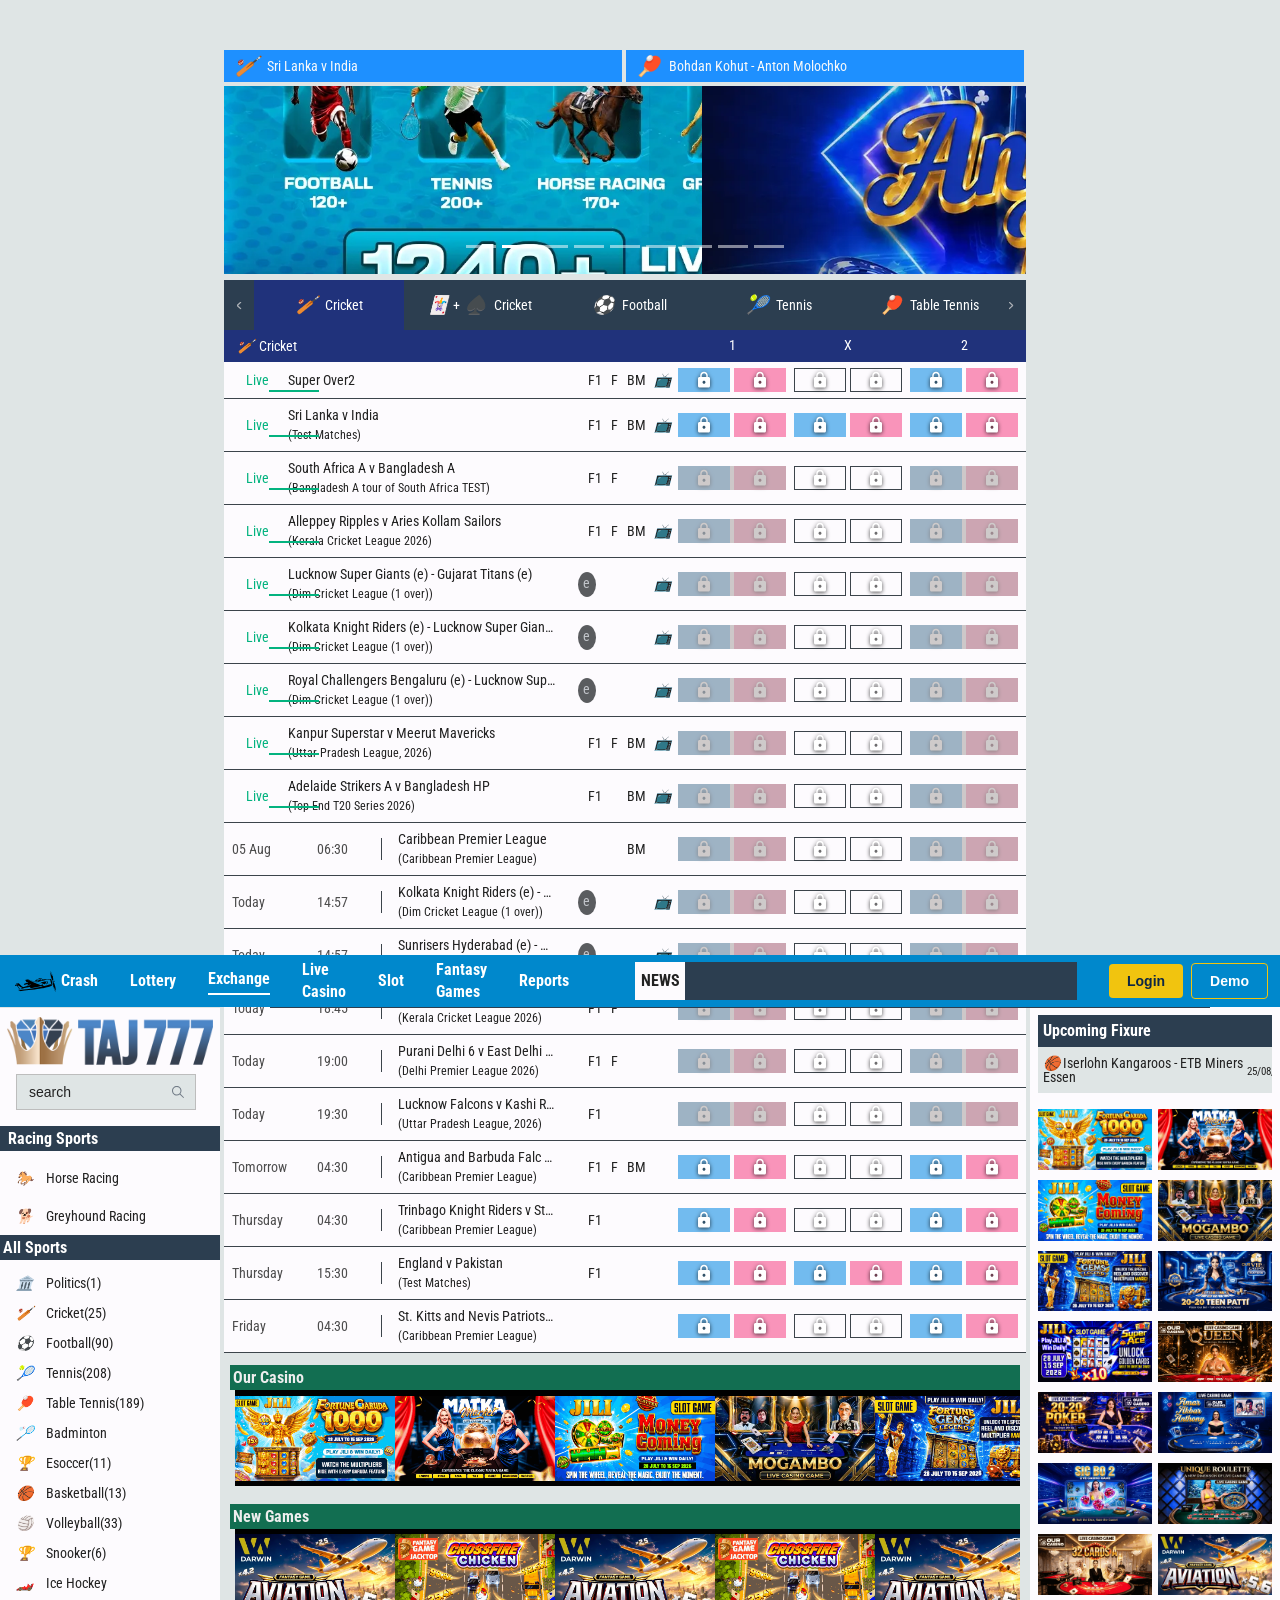
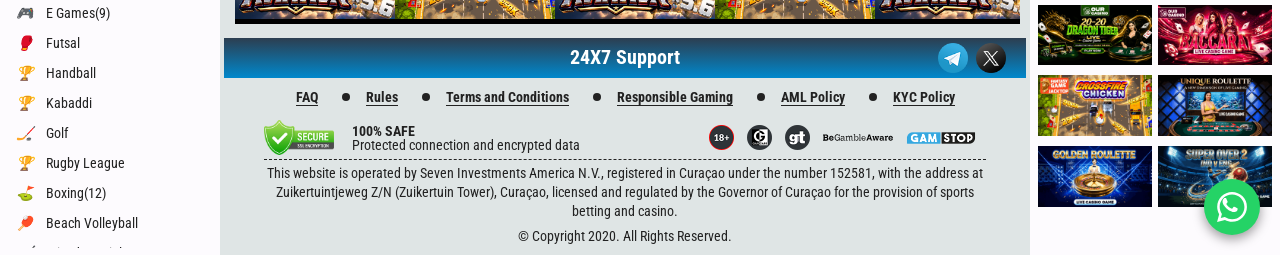
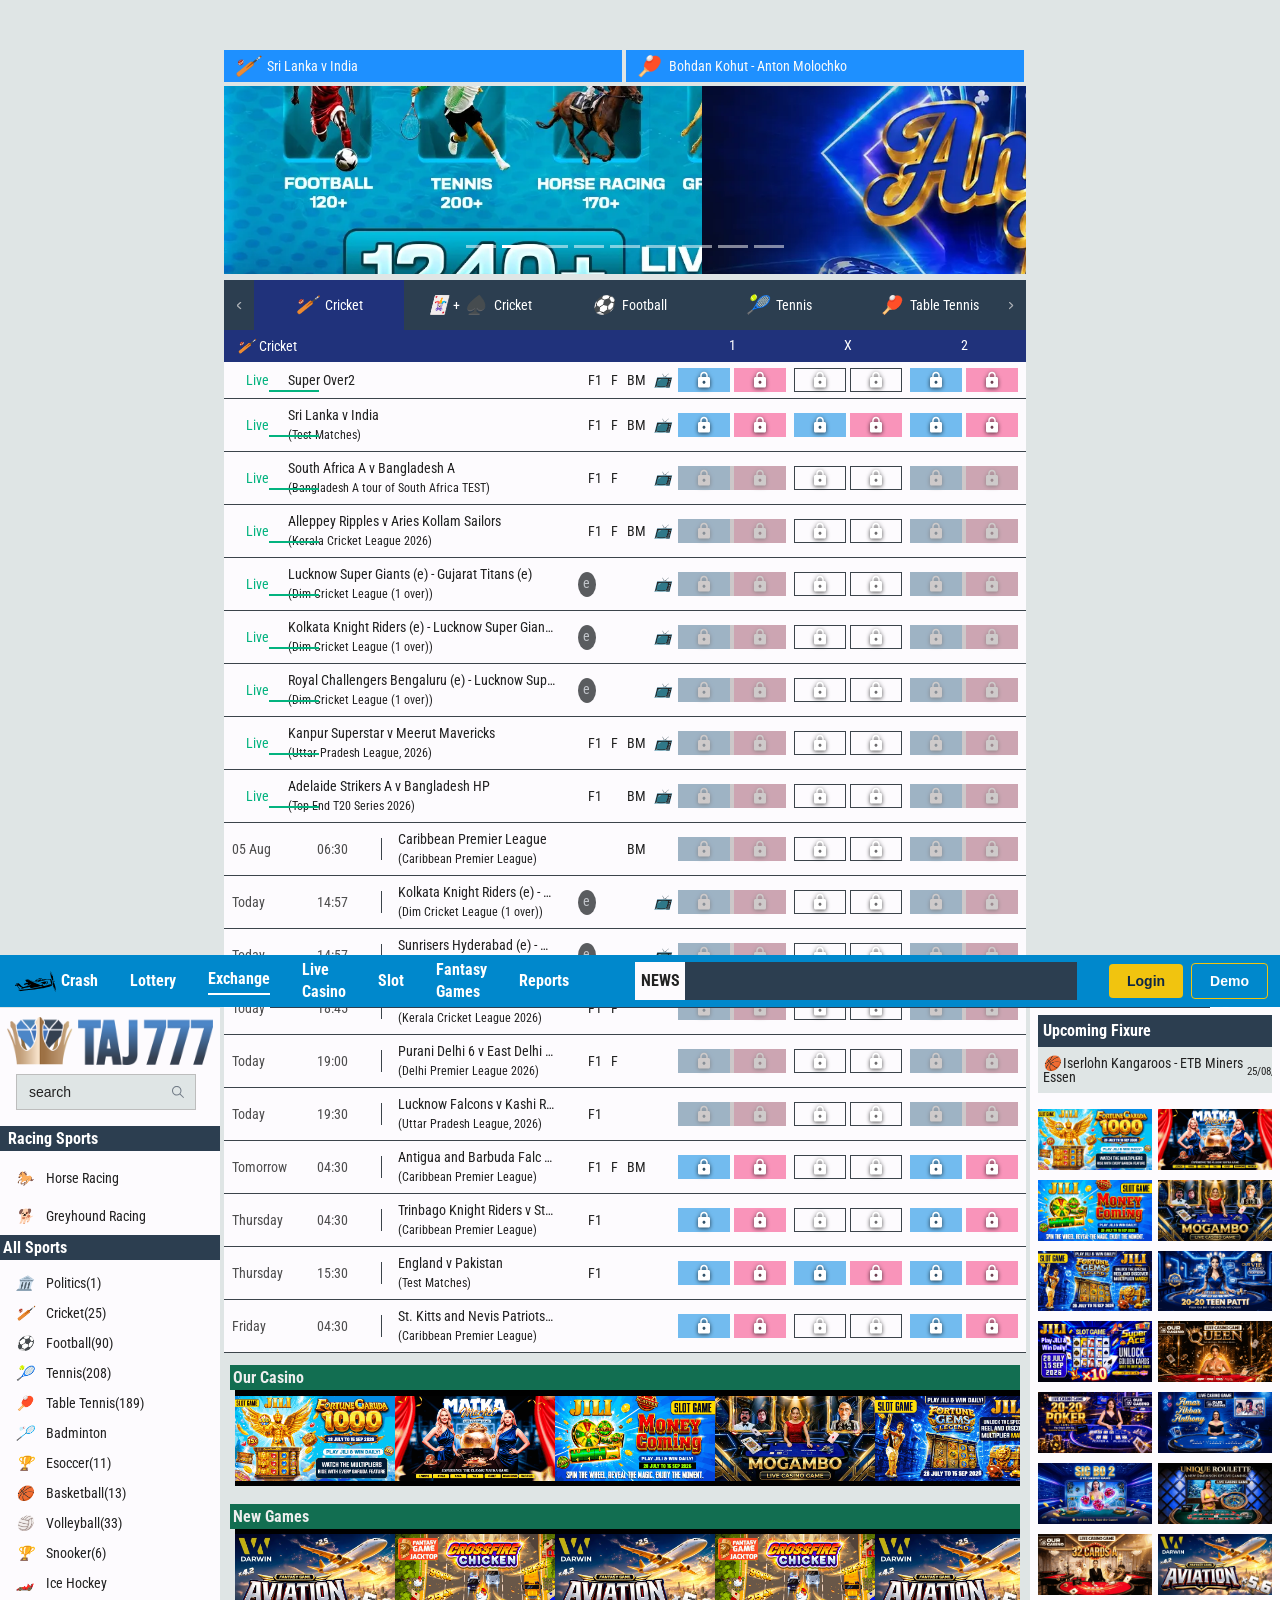
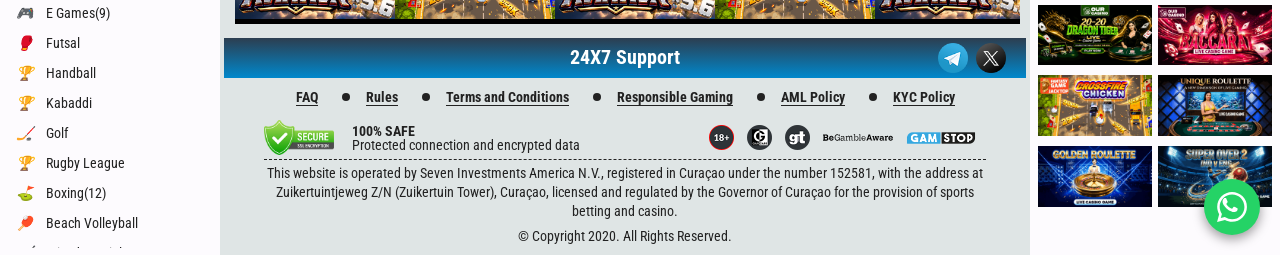
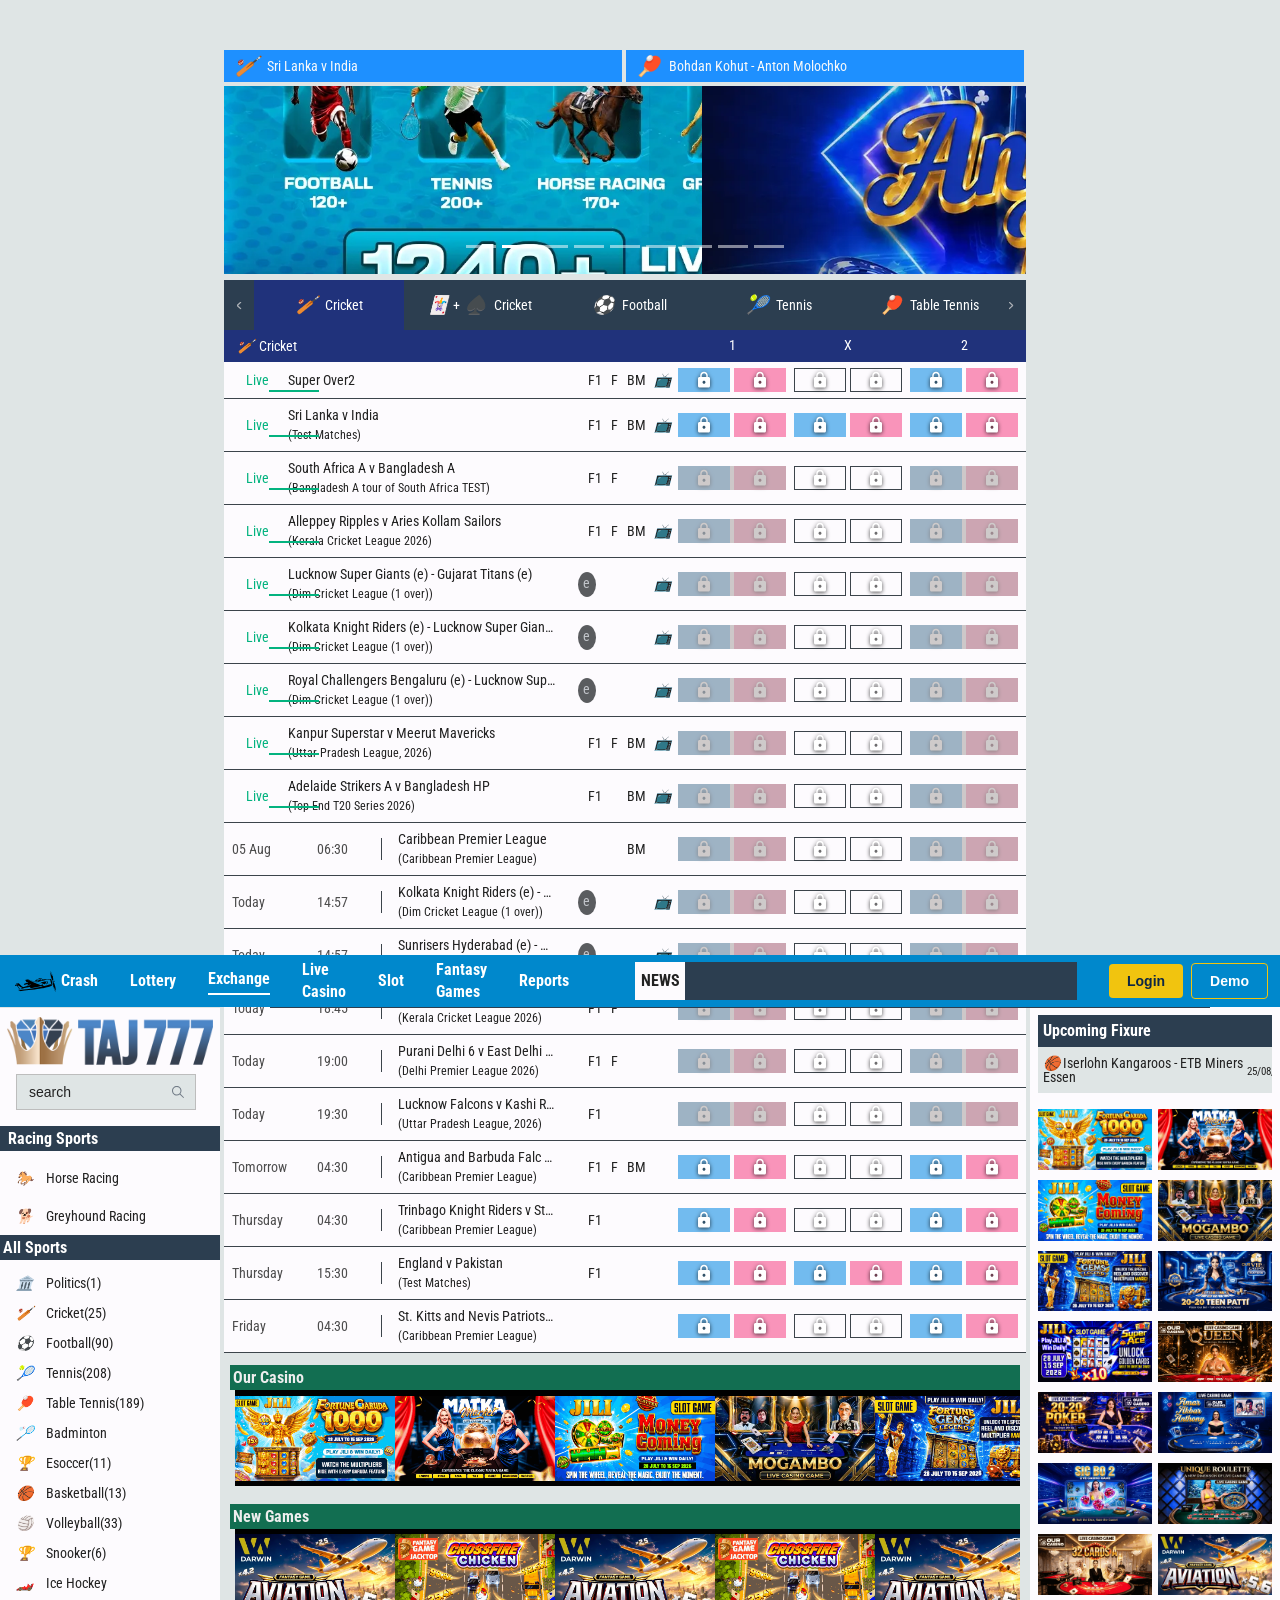
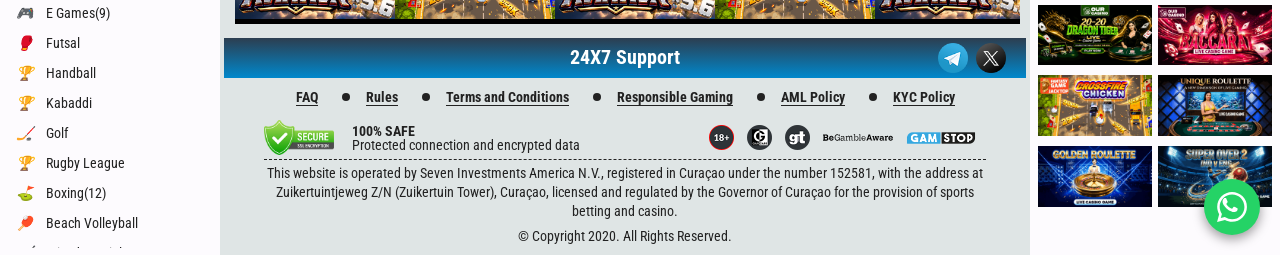
